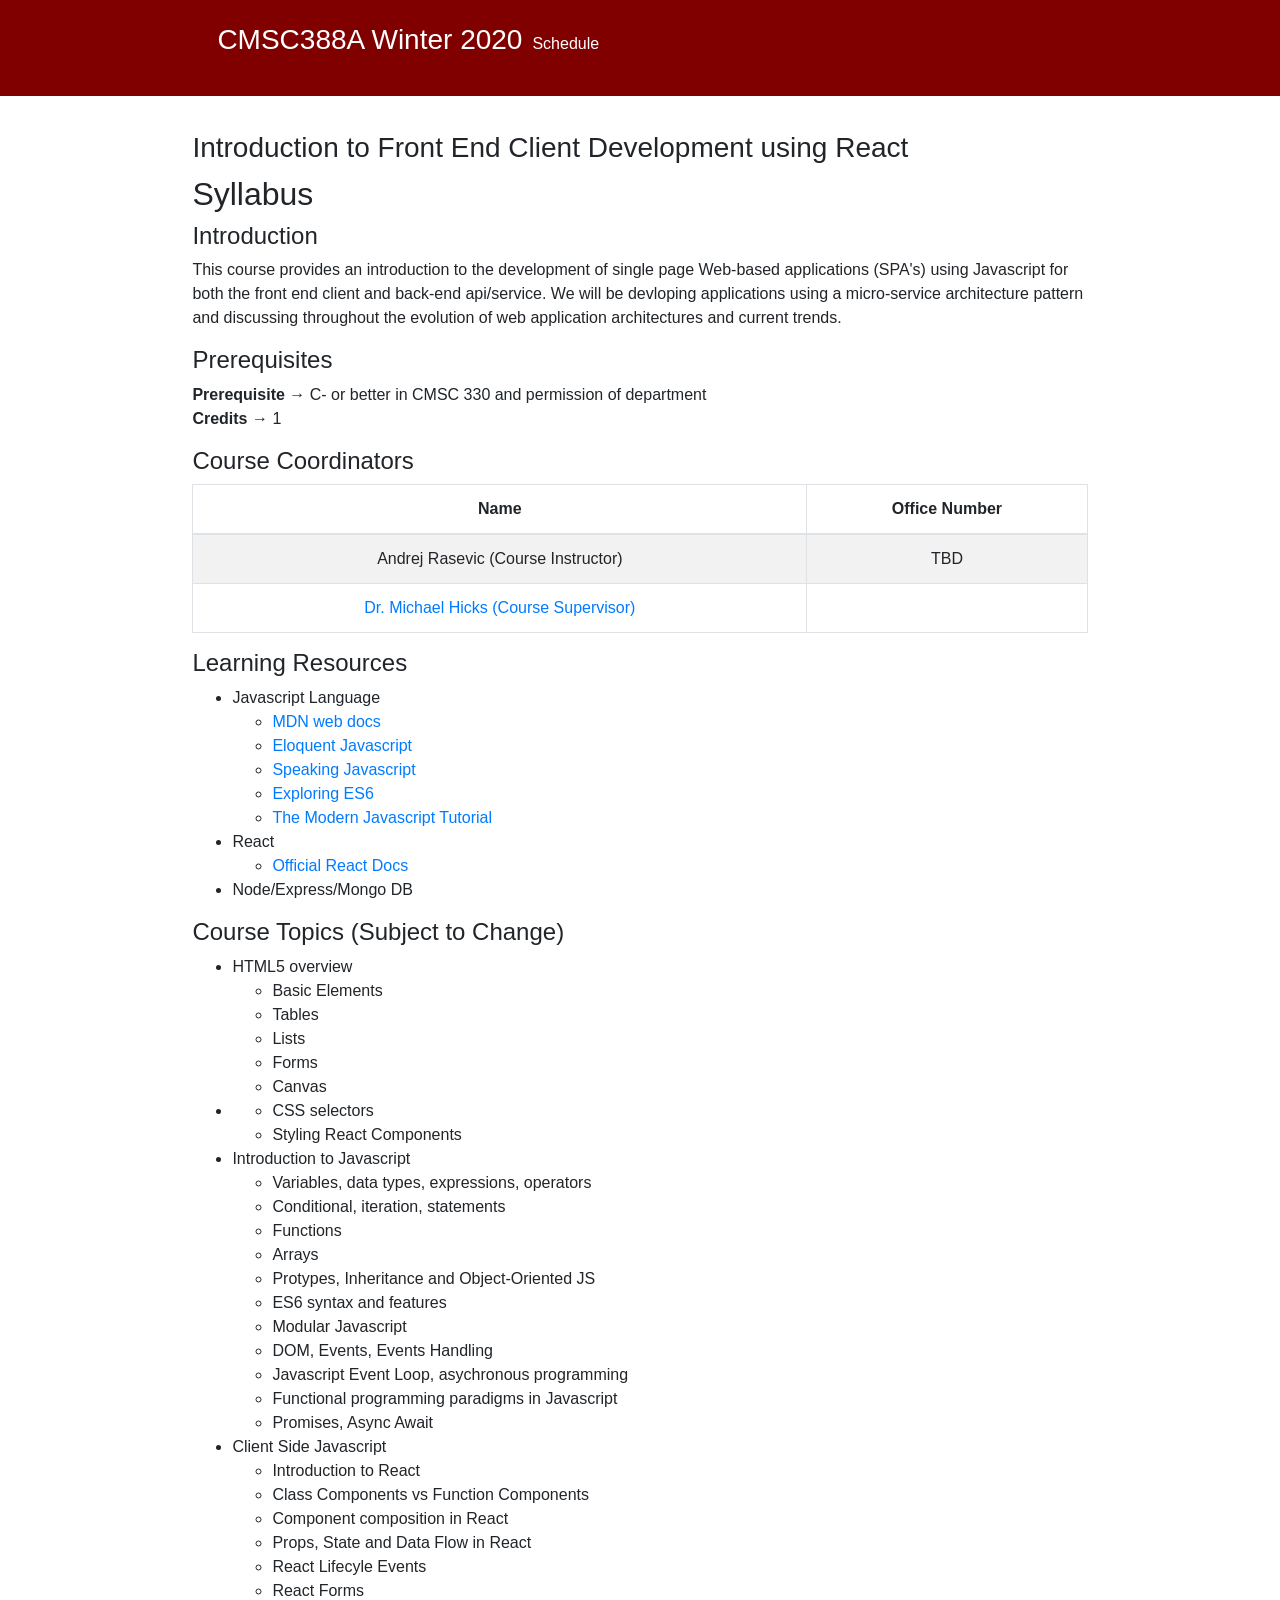
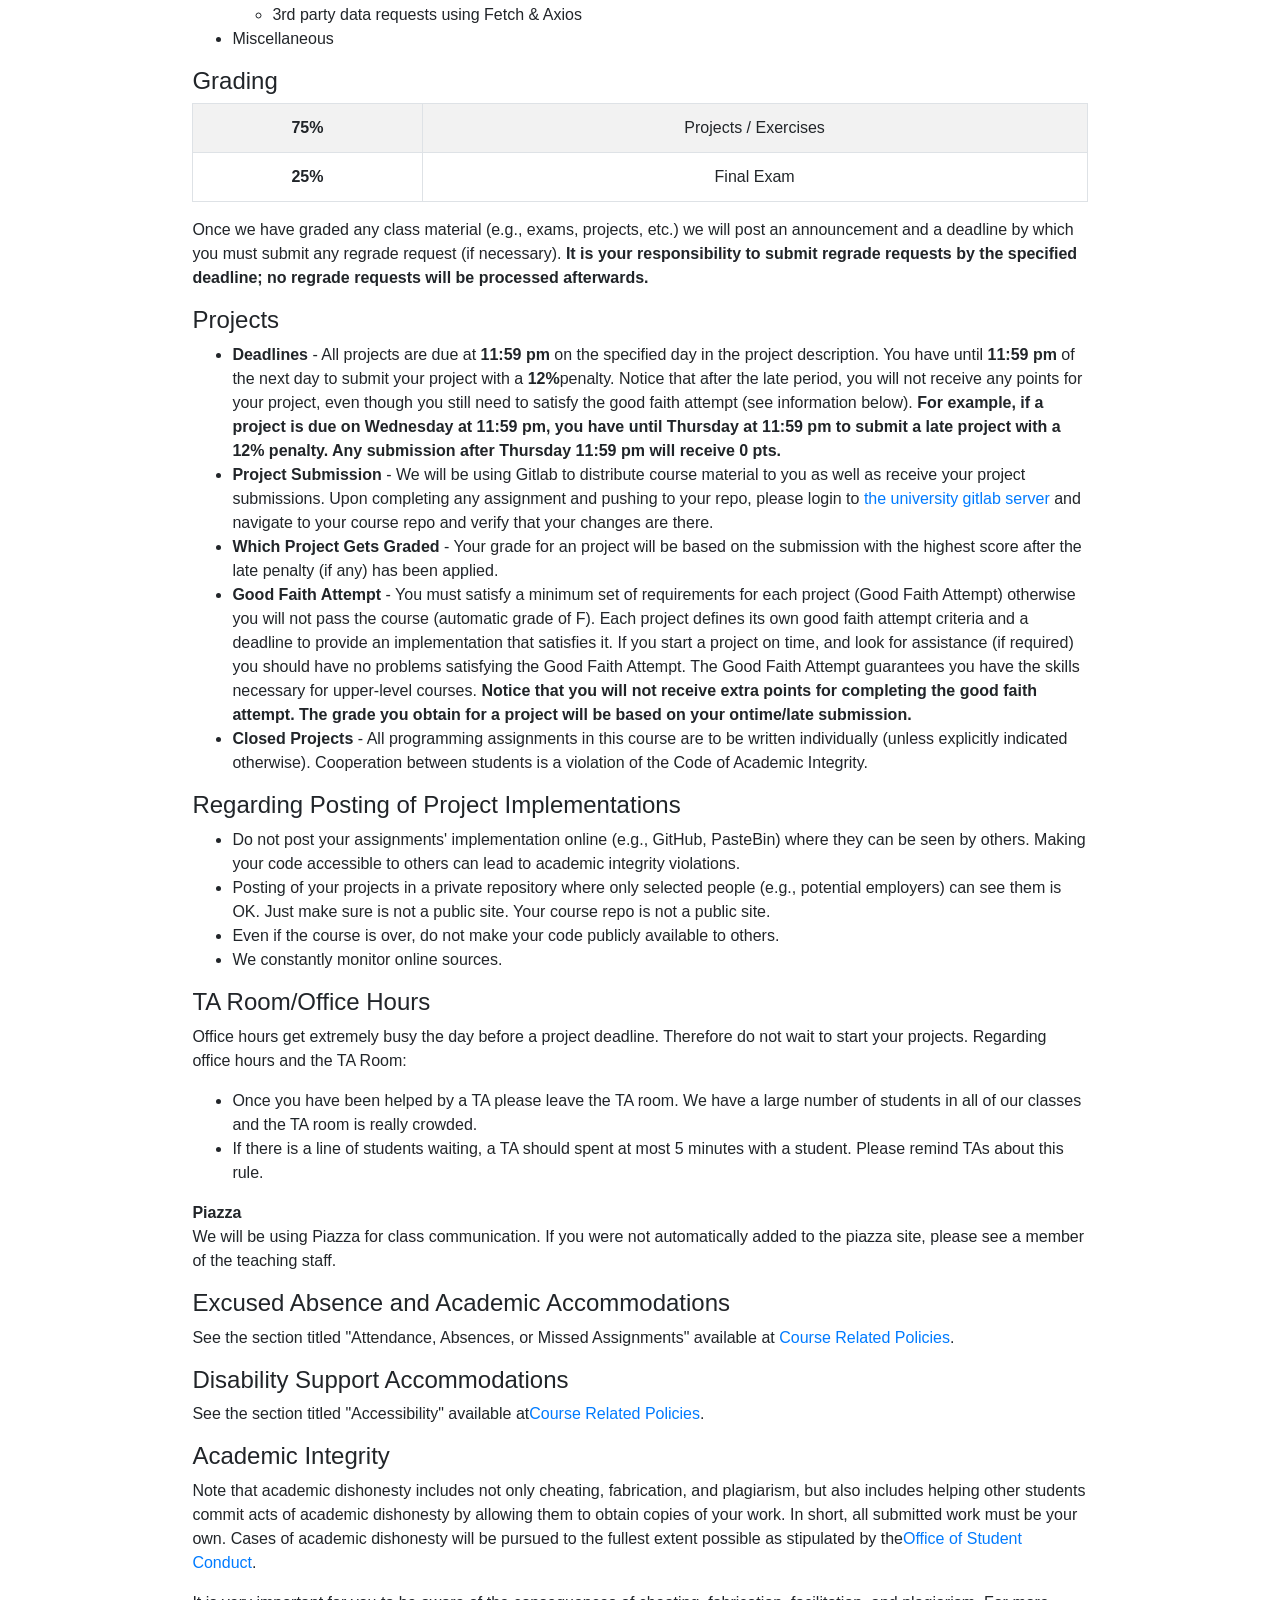
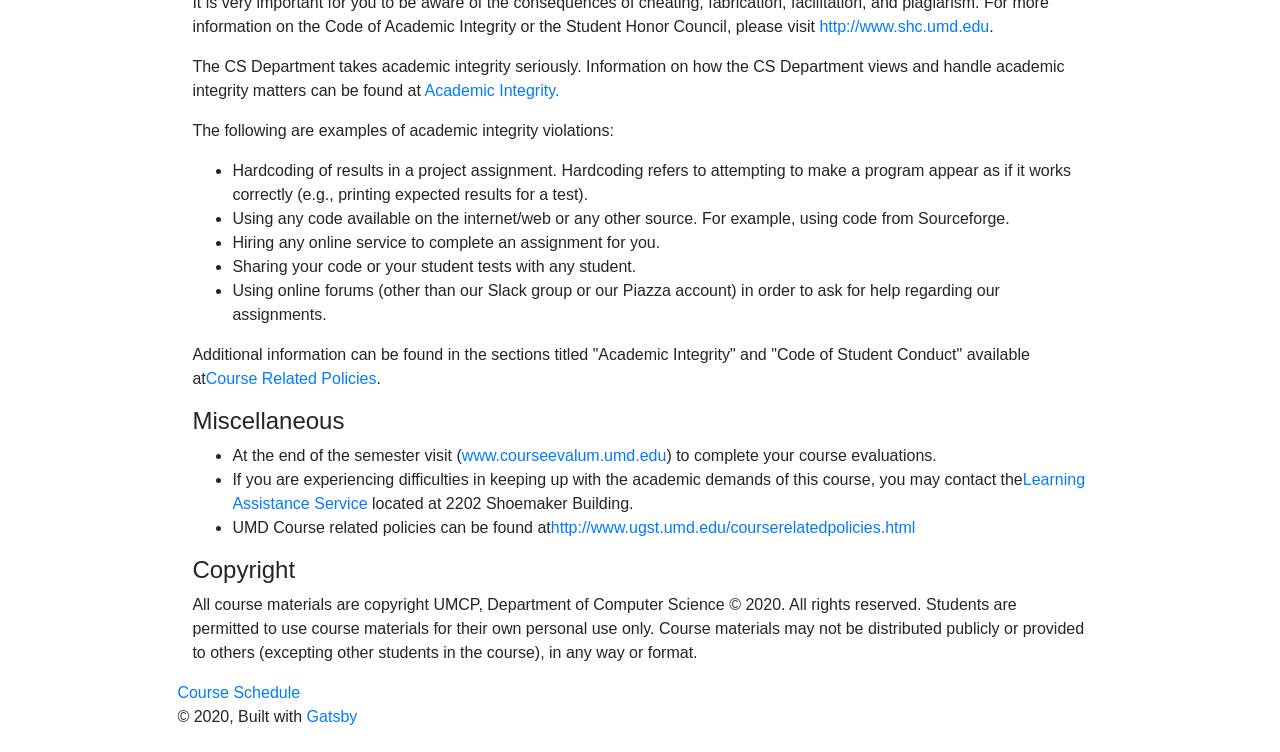
==== index.html @ eac887c9 "Updates" ====
<!DOCTYPE html><html><head><meta charSet="utf-8"/><meta http-equiv="x-ua-compatible" content="ie=edge"/><meta name="viewport" content="width=device-width, initial-scale=1, shrink-to-fit=no"/><style data-href="/CMSC388A-Winter2020/styles.8c3c573d4d62078b077a.css">/*!
 * Bootstrap v4.3.1 (https://getbootstrap.com/)
 * Copyright 2011-2019 The Bootstrap Authors
 * Copyright 2011-2019 Twitter, Inc.
 * Licensed under MIT (https://github.com/twbs/bootstrap/blob/master/LICENSE)
 */:root{--blue:#007bff;--indigo:#6610f2;--purple:#6f42c1;--pink:#e83e8c;--red:#dc3545;--orange:#fd7e14;--yellow:#ffc107;--green:#28a745;--teal:#20c997;--cyan:#17a2b8;--white:#fff;--gray:#6c757d;--gray-dark:#343a40;--primary:#007bff;--secondary:#6c757d;--success:#28a745;--info:#17a2b8;--warning:#ffc107;--danger:#dc3545;--light:#f8f9fa;--dark:#343a40;--breakpoint-xs:0;--breakpoint-sm:576px;--breakpoint-md:768px;--breakpoint-lg:992px;--breakpoint-xl:1200px;--font-family-sans-serif:-apple-system,BlinkMacSystemFont,"Segoe UI",Roboto,"Helvetica Neue",Arial,"Noto Sans",sans-serif,"Apple Color Emoji","Segoe UI Emoji","Segoe UI Symbol","Noto Color Emoji";--font-family-monospace:SFMono-Regular,Menlo,Monaco,Consolas,"Liberation Mono","Courier New",monospace}*,:after,:before{box-sizing:border-box}html{font-family:sans-serif;line-height:1.15;-webkit-text-size-adjust:100%;-webkit-tap-highlight-color:rgba(0,0,0,0)}article,aside,figcaption,figure,footer,header,hgroup,main,nav,section{display:block}body{margin:0;font-family:-apple-system,BlinkMacSystemFont,Segoe UI,Roboto,Helvetica Neue,Arial,Noto Sans,sans-serif,Apple Color Emoji,Segoe UI Emoji,Segoe UI Symbol,Noto Color Emoji;font-size:1rem;font-weight:400;line-height:1.5;color:#212529;text-align:left;background-color:#fff}[tabindex="-1"]:focus{outline:0!important}hr{box-sizing:content-box;height:0;overflow:visible}h1,h2,h3,h4,h5,h6{margin-top:0;margin-bottom:.5rem}p{margin-top:0;margin-bottom:1rem}abbr[data-original-title],abbr[title]{text-decoration:underline;-webkit-text-decoration:underline dotted;text-decoration:underline dotted;cursor:help;border-bottom:0;-webkit-text-decoration-skip-ink:none;text-decoration-skip-ink:none}address{font-style:normal;line-height:inherit}address,dl,ol,ul{margin-bottom:1rem}dl,ol,ul{margin-top:0}ol ol,ol ul,ul ol,ul ul{margin-bottom:0}dt{font-weight:700}dd{margin-bottom:.5rem;margin-left:0}blockquote{margin:0 0 1rem}b,strong{font-weight:bolder}small{font-size:80%}sub,sup{position:relative;font-size:75%;line-height:0;vertical-align:baseline}sub{bottom:-.25em}sup{top:-.5em}a{color:#007bff;text-decoration:none;background-color:transparent}a:hover{color:#0056b3;text-decoration:underline}a:not([href]):not([tabindex]),a:not([href]):not([tabindex]):focus,a:not([href]):not([tabindex]):hover{color:inherit;text-decoration:none}a:not([href]):not([tabindex]):focus{outline:0}code,kbd,pre,samp{font-family:SFMono-Regular,Menlo,Monaco,Consolas,Liberation Mono,Courier New,monospace;font-size:1em}pre{margin-top:0;margin-bottom:1rem;overflow:auto}figure{margin:0 0 1rem}img{border-style:none}img,svg{vertical-align:middle}svg{overflow:hidden}table{border-collapse:collapse}caption{padding-top:.75rem;padding-bottom:.75rem;color:#6c757d;text-align:left;caption-side:bottom}th{text-align:inherit}label{display:inline-block;margin-bottom:.5rem}button{border-radius:0}button:focus{outline:1px dotted;outline:5px auto -webkit-focus-ring-color}button,input,optgroup,select,textarea{margin:0;font-family:inherit;font-size:inherit;line-height:inherit}button,input{overflow:visible}button,select{text-transform:none}select{word-wrap:normal}[type=button],[type=reset],[type=submit],button{-webkit-appearance:button}[type=button]:not(:disabled),[type=reset]:not(:disabled),[type=submit]:not(:disabled),button:not(:disabled){cursor:pointer}[type=button]::-moz-focus-inner,[type=reset]::-moz-focus-inner,[type=submit]::-moz-focus-inner,button::-moz-focus-inner{padding:0;border-style:none}input[type=checkbox],input[type=radio]{box-sizing:border-box;padding:0}input[type=date],input[type=datetime-local],input[type=month],input[type=time]{-webkit-appearance:listbox}textarea{overflow:auto;resize:vertical}fieldset{min-width:0;padding:0;margin:0;border:0}legend{display:block;width:100%;max-width:100%;padding:0;margin-bottom:.5rem;font-size:1.5rem;line-height:inherit;color:inherit;white-space:normal}progress{vertical-align:baseline}[type=number]::-webkit-inner-spin-button,[type=number]::-webkit-outer-spin-button{height:auto}[type=search]{outline-offset:-2px;-webkit-appearance:none}[type=search]::-webkit-search-decoration{-webkit-appearance:none}::-webkit-file-upload-button{font:inherit;-webkit-appearance:button}output{display:inline-block}summary{display:list-item;cursor:pointer}template{display:none}[hidden]{display:none!important}.h1,.h2,.h3,.h4,.h5,.h6,h1,h2,h3,h4,h5,h6{margin-bottom:.5rem;font-weight:500;line-height:1.2}.h1,h1{font-size:2.5rem}.h2,h2{font-size:2rem}.h3,h3{font-size:1.75rem}.h4,h4{font-size:1.5rem}.h5,h5{font-size:1.25rem}.h6,h6{font-size:1rem}.lead{font-size:1.25rem;font-weight:300}.display-1{font-size:6rem}.display-1,.display-2{font-weight:300;line-height:1.2}.display-2{font-size:5.5rem}.display-3{font-size:4.5rem}.display-3,.display-4{font-weight:300;line-height:1.2}.display-4{font-size:3.5rem}hr{margin-top:1rem;margin-bottom:1rem;border:0;border-top:1px solid rgba(0,0,0,.1)}.small,small{font-size:80%;font-weight:400}.mark,mark{padding:.2em;background-color:#fcf8e3}.list-inline,.list-unstyled{padding-left:0;list-style:none}.list-inline-item{display:inline-block}.list-inline-item:not(:last-child){margin-right:.5rem}.initialism{font-size:90%;text-transform:uppercase}.blockquote{margin-bottom:1rem;font-size:1.25rem}.blockquote-footer{display:block;font-size:80%;color:#6c757d}.blockquote-footer:before{content:"\2014\A0"}.img-fluid,.img-thumbnail{max-width:100%;height:auto}.img-thumbnail{padding:.25rem;background-color:#fff;border:1px solid #dee2e6;border-radius:.25rem}.figure{display:inline-block}.figure-img{margin-bottom:.5rem;line-height:1}.figure-caption{font-size:90%;color:#6c757d}code{font-size:87.5%;color:#e83e8c;word-break:break-word}a>code{color:inherit}kbd{padding:.2rem .4rem;font-size:87.5%;color:#fff;background-color:#212529;border-radius:.2rem}kbd kbd{padding:0;font-size:100%;font-weight:700}pre{display:block;font-size:87.5%;color:#212529}pre code{font-size:inherit;color:inherit;word-break:normal}.pre-scrollable{max-height:340px;overflow-y:scroll}.container{width:100%;padding-right:15px;padding-left:15px;margin-right:auto;margin-left:auto}@media (min-width:576px){.container{max-width:540px}}@media (min-width:768px){.container{max-width:720px}}@media (min-width:992px){.container{max-width:960px}}@media (min-width:1200px){.container{max-width:1140px}}.container-fluid{width:100%;padding-right:15px;padding-left:15px;margin-right:auto;margin-left:auto}.row{display:flex;flex-wrap:wrap;margin-right:-15px;margin-left:-15px}.no-gutters{margin-right:0;margin-left:0}.no-gutters>.col,.no-gutters>[class*=col-]{padding-right:0;padding-left:0}.col,.col-1,.col-2,.col-3,.col-4,.col-5,.col-6,.col-7,.col-8,.col-9,.col-10,.col-11,.col-12,.col-auto,.col-lg,.col-lg-1,.col-lg-2,.col-lg-3,.col-lg-4,.col-lg-5,.col-lg-6,.col-lg-7,.col-lg-8,.col-lg-9,.col-lg-10,.col-lg-11,.col-lg-12,.col-lg-auto,.col-md,.col-md-1,.col-md-2,.col-md-3,.col-md-4,.col-md-5,.col-md-6,.col-md-7,.col-md-8,.col-md-9,.col-md-10,.col-md-11,.col-md-12,.col-md-auto,.col-sm,.col-sm-1,.col-sm-2,.col-sm-3,.col-sm-4,.col-sm-5,.col-sm-6,.col-sm-7,.col-sm-8,.col-sm-9,.col-sm-10,.col-sm-11,.col-sm-12,.col-sm-auto,.col-xl,.col-xl-1,.col-xl-2,.col-xl-3,.col-xl-4,.col-xl-5,.col-xl-6,.col-xl-7,.col-xl-8,.col-xl-9,.col-xl-10,.col-xl-11,.col-xl-12,.col-xl-auto{position:relative;width:100%;padding-right:15px;padding-left:15px}.col{flex-basis:0;flex-grow:1;max-width:100%}.col-auto{flex:0 0 auto;width:auto;max-width:100%}.col-1{flex:0 0 8.333333%;max-width:8.333333%}.col-2{flex:0 0 16.666667%;max-width:16.666667%}.col-3{flex:0 0 25%;max-width:25%}.col-4{flex:0 0 33.333333%;max-width:33.333333%}.col-5{flex:0 0 41.666667%;max-width:41.666667%}.col-6{flex:0 0 50%;max-width:50%}.col-7{flex:0 0 58.333333%;max-width:58.333333%}.col-8{flex:0 0 66.666667%;max-width:66.666667%}.col-9{flex:0 0 75%;max-width:75%}.col-10{flex:0 0 83.333333%;max-width:83.333333%}.col-11{flex:0 0 91.666667%;max-width:91.666667%}.col-12{flex:0 0 100%;max-width:100%}.order-first{order:-1}.order-last{order:13}.order-0{order:0}.order-1{order:1}.order-2{order:2}.order-3{order:3}.order-4{order:4}.order-5{order:5}.order-6{order:6}.order-7{order:7}.order-8{order:8}.order-9{order:9}.order-10{order:10}.order-11{order:11}.order-12{order:12}.offset-1{margin-left:8.333333%}.offset-2{margin-left:16.666667%}.offset-3{margin-left:25%}.offset-4{margin-left:33.333333%}.offset-5{margin-left:41.666667%}.offset-6{margin-left:50%}.offset-7{margin-left:58.333333%}.offset-8{margin-left:66.666667%}.offset-9{margin-left:75%}.offset-10{margin-left:83.333333%}.offset-11{margin-left:91.666667%}@media (min-width:576px){.col-sm{flex-basis:0;flex-grow:1;max-width:100%}.col-sm-auto{flex:0 0 auto;width:auto;max-width:100%}.col-sm-1{flex:0 0 8.333333%;max-width:8.333333%}.col-sm-2{flex:0 0 16.666667%;max-width:16.666667%}.col-sm-3{flex:0 0 25%;max-width:25%}.col-sm-4{flex:0 0 33.333333%;max-width:33.333333%}.col-sm-5{flex:0 0 41.666667%;max-width:41.666667%}.col-sm-6{flex:0 0 50%;max-width:50%}.col-sm-7{flex:0 0 58.333333%;max-width:58.333333%}.col-sm-8{flex:0 0 66.666667%;max-width:66.666667%}.col-sm-9{flex:0 0 75%;max-width:75%}.col-sm-10{flex:0 0 83.333333%;max-width:83.333333%}.col-sm-11{flex:0 0 91.666667%;max-width:91.666667%}.col-sm-12{flex:0 0 100%;max-width:100%}.order-sm-first{order:-1}.order-sm-last{order:13}.order-sm-0{order:0}.order-sm-1{order:1}.order-sm-2{order:2}.order-sm-3{order:3}.order-sm-4{order:4}.order-sm-5{order:5}.order-sm-6{order:6}.order-sm-7{order:7}.order-sm-8{order:8}.order-sm-9{order:9}.order-sm-10{order:10}.order-sm-11{order:11}.order-sm-12{order:12}.offset-sm-0{margin-left:0}.offset-sm-1{margin-left:8.333333%}.offset-sm-2{margin-left:16.666667%}.offset-sm-3{margin-left:25%}.offset-sm-4{margin-left:33.333333%}.offset-sm-5{margin-left:41.666667%}.offset-sm-6{margin-left:50%}.offset-sm-7{margin-left:58.333333%}.offset-sm-8{margin-left:66.666667%}.offset-sm-9{margin-left:75%}.offset-sm-10{margin-left:83.333333%}.offset-sm-11{margin-left:91.666667%}}@media (min-width:768px){.col-md{flex-basis:0;flex-grow:1;max-width:100%}.col-md-auto{flex:0 0 auto;width:auto;max-width:100%}.col-md-1{flex:0 0 8.333333%;max-width:8.333333%}.col-md-2{flex:0 0 16.666667%;max-width:16.666667%}.col-md-3{flex:0 0 25%;max-width:25%}.col-md-4{flex:0 0 33.333333%;max-width:33.333333%}.col-md-5{flex:0 0 41.666667%;max-width:41.666667%}.col-md-6{flex:0 0 50%;max-width:50%}.col-md-7{flex:0 0 58.333333%;max-width:58.333333%}.col-md-8{flex:0 0 66.666667%;max-width:66.666667%}.col-md-9{flex:0 0 75%;max-width:75%}.col-md-10{flex:0 0 83.333333%;max-width:83.333333%}.col-md-11{flex:0 0 91.666667%;max-width:91.666667%}.col-md-12{flex:0 0 100%;max-width:100%}.order-md-first{order:-1}.order-md-last{order:13}.order-md-0{order:0}.order-md-1{order:1}.order-md-2{order:2}.order-md-3{order:3}.order-md-4{order:4}.order-md-5{order:5}.order-md-6{order:6}.order-md-7{order:7}.order-md-8{order:8}.order-md-9{order:9}.order-md-10{order:10}.order-md-11{order:11}.order-md-12{order:12}.offset-md-0{margin-left:0}.offset-md-1{margin-left:8.333333%}.offset-md-2{margin-left:16.666667%}.offset-md-3{margin-left:25%}.offset-md-4{margin-left:33.333333%}.offset-md-5{margin-left:41.666667%}.offset-md-6{margin-left:50%}.offset-md-7{margin-left:58.333333%}.offset-md-8{margin-left:66.666667%}.offset-md-9{margin-left:75%}.offset-md-10{margin-left:83.333333%}.offset-md-11{margin-left:91.666667%}}@media (min-width:992px){.col-lg{flex-basis:0;flex-grow:1;max-width:100%}.col-lg-auto{flex:0 0 auto;width:auto;max-width:100%}.col-lg-1{flex:0 0 8.333333%;max-width:8.333333%}.col-lg-2{flex:0 0 16.666667%;max-width:16.666667%}.col-lg-3{flex:0 0 25%;max-width:25%}.col-lg-4{flex:0 0 33.333333%;max-width:33.333333%}.col-lg-5{flex:0 0 41.666667%;max-width:41.666667%}.col-lg-6{flex:0 0 50%;max-width:50%}.col-lg-7{flex:0 0 58.333333%;max-width:58.333333%}.col-lg-8{flex:0 0 66.666667%;max-width:66.666667%}.col-lg-9{flex:0 0 75%;max-width:75%}.col-lg-10{flex:0 0 83.333333%;max-width:83.333333%}.col-lg-11{flex:0 0 91.666667%;max-width:91.666667%}.col-lg-12{flex:0 0 100%;max-width:100%}.order-lg-first{order:-1}.order-lg-last{order:13}.order-lg-0{order:0}.order-lg-1{order:1}.order-lg-2{order:2}.order-lg-3{order:3}.order-lg-4{order:4}.order-lg-5{order:5}.order-lg-6{order:6}.order-lg-7{order:7}.order-lg-8{order:8}.order-lg-9{order:9}.order-lg-10{order:10}.order-lg-11{order:11}.order-lg-12{order:12}.offset-lg-0{margin-left:0}.offset-lg-1{margin-left:8.333333%}.offset-lg-2{margin-left:16.666667%}.offset-lg-3{margin-left:25%}.offset-lg-4{margin-left:33.333333%}.offset-lg-5{margin-left:41.666667%}.offset-lg-6{margin-left:50%}.offset-lg-7{margin-left:58.333333%}.offset-lg-8{margin-left:66.666667%}.offset-lg-9{margin-left:75%}.offset-lg-10{margin-left:83.333333%}.offset-lg-11{margin-left:91.666667%}}@media (min-width:1200px){.col-xl{flex-basis:0;flex-grow:1;max-width:100%}.col-xl-auto{flex:0 0 auto;width:auto;max-width:100%}.col-xl-1{flex:0 0 8.333333%;max-width:8.333333%}.col-xl-2{flex:0 0 16.666667%;max-width:16.666667%}.col-xl-3{flex:0 0 25%;max-width:25%}.col-xl-4{flex:0 0 33.333333%;max-width:33.333333%}.col-xl-5{flex:0 0 41.666667%;max-width:41.666667%}.col-xl-6{flex:0 0 50%;max-width:50%}.col-xl-7{flex:0 0 58.333333%;max-width:58.333333%}.col-xl-8{flex:0 0 66.666667%;max-width:66.666667%}.col-xl-9{flex:0 0 75%;max-width:75%}.col-xl-10{flex:0 0 83.333333%;max-width:83.333333%}.col-xl-11{flex:0 0 91.666667%;max-width:91.666667%}.col-xl-12{flex:0 0 100%;max-width:100%}.order-xl-first{order:-1}.order-xl-last{order:13}.order-xl-0{order:0}.order-xl-1{order:1}.order-xl-2{order:2}.order-xl-3{order:3}.order-xl-4{order:4}.order-xl-5{order:5}.order-xl-6{order:6}.order-xl-7{order:7}.order-xl-8{order:8}.order-xl-9{order:9}.order-xl-10{order:10}.order-xl-11{order:11}.order-xl-12{order:12}.offset-xl-0{margin-left:0}.offset-xl-1{margin-left:8.333333%}.offset-xl-2{margin-left:16.666667%}.offset-xl-3{margin-left:25%}.offset-xl-4{margin-left:33.333333%}.offset-xl-5{margin-left:41.666667%}.offset-xl-6{margin-left:50%}.offset-xl-7{margin-left:58.333333%}.offset-xl-8{margin-left:66.666667%}.offset-xl-9{margin-left:75%}.offset-xl-10{margin-left:83.333333%}.offset-xl-11{margin-left:91.666667%}}.table{width:100%;margin-bottom:1rem;color:#212529}.table td,.table th{padding:.75rem;vertical-align:top;border-top:1px solid #dee2e6}.table thead th{vertical-align:bottom;border-bottom:2px solid #dee2e6}.table tbody+tbody{border-top:2px solid #dee2e6}.table-sm td,.table-sm th{padding:.3rem}.table-bordered,.table-bordered td,.table-bordered th{border:1px solid #dee2e6}.table-bordered thead td,.table-bordered thead th{border-bottom-width:2px}.table-borderless tbody+tbody,.table-borderless td,.table-borderless th,.table-borderless thead th{border:0}.table-striped tbody tr:nth-of-type(odd){background-color:rgba(0,0,0,.05)}.table-hover tbody tr:hover{color:#212529;background-color:rgba(0,0,0,.075)}.table-primary,.table-primary>td,.table-primary>th{background-color:#b8daff}.table-primary tbody+tbody,.table-primary td,.table-primary th,.table-primary thead th{border-color:#7abaff}.table-hover .table-primary:hover,.table-hover .table-primary:hover>td,.table-hover .table-primary:hover>th{background-color:#9fcdff}.table-secondary,.table-secondary>td,.table-secondary>th{background-color:#d6d8db}.table-secondary tbody+tbody,.table-secondary td,.table-secondary th,.table-secondary thead th{border-color:#b3b7bb}.table-hover .table-secondary:hover,.table-hover .table-secondary:hover>td,.table-hover .table-secondary:hover>th{background-color:#c8cbcf}.table-success,.table-success>td,.table-success>th{background-color:#c3e6cb}.table-success tbody+tbody,.table-success td,.table-success th,.table-success thead th{border-color:#8fd19e}.table-hover .table-success:hover,.table-hover .table-success:hover>td,.table-hover .table-success:hover>th{background-color:#b1dfbb}.table-info,.table-info>td,.table-info>th{background-color:#bee5eb}.table-info tbody+tbody,.table-info td,.table-info th,.table-info thead th{border-color:#86cfda}.table-hover .table-info:hover,.table-hover .table-info:hover>td,.table-hover .table-info:hover>th{background-color:#abdde5}.table-warning,.table-warning>td,.table-warning>th{background-color:#ffeeba}.table-warning tbody+tbody,.table-warning td,.table-warning th,.table-warning thead th{border-color:#ffdf7e}.table-hover .table-warning:hover,.table-hover .table-warning:hover>td,.table-hover .table-warning:hover>th{background-color:#ffe8a1}.table-danger,.table-danger>td,.table-danger>th{background-color:#f5c6cb}.table-danger tbody+tbody,.table-danger td,.table-danger th,.table-danger thead th{border-color:#ed969e}.table-hover .table-danger:hover,.table-hover .table-danger:hover>td,.table-hover .table-danger:hover>th{background-color:#f1b0b7}.table-light,.table-light>td,.table-light>th{background-color:#fdfdfe}.table-light tbody+tbody,.table-light td,.table-light th,.table-light thead th{border-color:#fbfcfc}.table-hover .table-light:hover,.table-hover .table-light:hover>td,.table-hover .table-light:hover>th{background-color:#ececf6}.table-dark,.table-dark>td,.table-dark>th{background-color:#c6c8ca}.table-dark tbody+tbody,.table-dark td,.table-dark th,.table-dark thead th{border-color:#95999c}.table-hover .table-dark:hover,.table-hover .table-dark:hover>td,.table-hover .table-dark:hover>th{background-color:#b9bbbe}.table-active,.table-active>td,.table-active>th,.table-hover .table-active:hover,.table-hover .table-active:hover>td,.table-hover .table-active:hover>th{background-color:rgba(0,0,0,.075)}.table .thead-dark th{color:#fff;background-color:#343a40;border-color:#454d55}.table .thead-light th{color:#495057;background-color:#e9ecef;border-color:#dee2e6}.table-dark{color:#fff;background-color:#343a40}.table-dark td,.table-dark th,.table-dark thead th{border-color:#454d55}.table-dark.table-bordered{border:0}.table-dark.table-striped tbody tr:nth-of-type(odd){background-color:hsla(0,0%,100%,.05)}.table-dark.table-hover tbody tr:hover{color:#fff;background-color:hsla(0,0%,100%,.075)}@media (max-width:575.98px){.table-responsive-sm{display:block;width:100%;overflow-x:auto;-webkit-overflow-scrolling:touch}.table-responsive-sm>.table-bordered{border:0}}@media (max-width:767.98px){.table-responsive-md{display:block;width:100%;overflow-x:auto;-webkit-overflow-scrolling:touch}.table-responsive-md>.table-bordered{border:0}}@media (max-width:991.98px){.table-responsive-lg{display:block;width:100%;overflow-x:auto;-webkit-overflow-scrolling:touch}.table-responsive-lg>.table-bordered{border:0}}@media (max-width:1199.98px){.table-responsive-xl{display:block;width:100%;overflow-x:auto;-webkit-overflow-scrolling:touch}.table-responsive-xl>.table-bordered{border:0}}.table-responsive{display:block;width:100%;overflow-x:auto;-webkit-overflow-scrolling:touch}.table-responsive>.table-bordered{border:0}.form-control{display:block;width:100%;height:calc(1.5em + .75rem + 2px);padding:.375rem .75rem;font-size:1rem;font-weight:400;line-height:1.5;color:#495057;background-color:#fff;background-clip:padding-box;border:1px solid #ced4da;border-radius:.25rem;-webkit-transition:border-color .15s ease-in-out,box-shadow .15s ease-in-out;transition:border-color .15s ease-in-out,box-shadow .15s ease-in-out}@media (prefers-reduced-motion:reduce){.form-control{-webkit-transition:none;transition:none}}.form-control::-ms-expand{background-color:transparent;border:0}.form-control:focus{color:#495057;background-color:#fff;border-color:#80bdff;outline:0;box-shadow:0 0 0 .2rem rgba(0,123,255,.25)}.form-control::-webkit-input-placeholder{color:#6c757d;opacity:1}.form-control::-moz-placeholder{color:#6c757d;opacity:1}.form-control:-ms-input-placeholder{color:#6c757d;opacity:1}.form-control::-ms-input-placeholder{color:#6c757d;opacity:1}.form-control::placeholder{color:#6c757d;opacity:1}.form-control:disabled,.form-control[readonly]{background-color:#e9ecef;opacity:1}select.form-control:focus::-ms-value{color:#495057;background-color:#fff}.form-control-file,.form-control-range{display:block;width:100%}.col-form-label{padding-top:calc(.375rem + 1px);padding-bottom:calc(.375rem + 1px);margin-bottom:0;font-size:inherit;line-height:1.5}.col-form-label-lg{padding-top:calc(.5rem + 1px);padding-bottom:calc(.5rem + 1px);font-size:1.25rem;line-height:1.5}.col-form-label-sm{padding-top:calc(.25rem + 1px);padding-bottom:calc(.25rem + 1px);font-size:.875rem;line-height:1.5}.form-control-plaintext{display:block;width:100%;padding-top:.375rem;padding-bottom:.375rem;margin-bottom:0;line-height:1.5;color:#212529;background-color:transparent;border:solid transparent;border-width:1px 0}.form-control-plaintext.form-control-lg,.form-control-plaintext.form-control-sm{padding-right:0;padding-left:0}.form-control-sm{height:calc(1.5em + .5rem + 2px);padding:.25rem .5rem;font-size:.875rem;line-height:1.5;border-radius:.2rem}.form-control-lg{height:calc(1.5em + 1rem + 2px);padding:.5rem 1rem;font-size:1.25rem;line-height:1.5;border-radius:.3rem}select.form-control[multiple],select.form-control[size],textarea.form-control{height:auto}.form-group{margin-bottom:1rem}.form-text{display:block;margin-top:.25rem}.form-row{display:flex;flex-wrap:wrap;margin-right:-5px;margin-left:-5px}.form-row>.col,.form-row>[class*=col-]{padding-right:5px;padding-left:5px}.form-check{position:relative;display:block;padding-left:1.25rem}.form-check-input{position:absolute;margin-top:.3rem;margin-left:-1.25rem}.form-check-input:disabled~.form-check-label{color:#6c757d}.form-check-label{margin-bottom:0}.form-check-inline{display:inline-flex;align-items:center;padding-left:0;margin-right:.75rem}.form-check-inline .form-check-input{position:static;margin-top:0;margin-right:.3125rem;margin-left:0}.valid-feedback{display:none;width:100%;margin-top:.25rem;font-size:80%;color:#28a745}.valid-tooltip{position:absolute;top:100%;z-index:5;display:none;max-width:100%;padding:.25rem .5rem;margin-top:.1rem;font-size:.875rem;line-height:1.5;color:#fff;background-color:rgba(40,167,69,.9);border-radius:.25rem}.form-control.is-valid,.was-validated .form-control:valid{border-color:#28a745;padding-right:calc(1.5em + .75rem);background-image:url("data:image/svg+xml;charset=utf-8,%3Csvg xmlns='http://www.w3.org/2000/svg' viewBox='0 0 8 8'%3E%3Cpath fill='%2328a745' d='M2.3 6.73L.6 4.53c-.4-1.04.46-1.4 1.1-.8l1.1 1.4 3.4-3.8c.6-.63 1.6-.27 1.2.7l-4 4.6c-.43.5-.8.4-1.1.1z'/%3E%3C/svg%3E");background-repeat:no-repeat;background-position:100% calc(.375em + .1875rem);background-size:calc(.75em + .375rem) calc(.75em + .375rem)}.form-control.is-valid:focus,.was-validated .form-control:valid:focus{border-color:#28a745;box-shadow:0 0 0 .2rem rgba(40,167,69,.25)}.form-control.is-valid~.valid-feedback,.form-control.is-valid~.valid-tooltip,.was-validated .form-control:valid~.valid-feedback,.was-validated .form-control:valid~.valid-tooltip{display:block}.was-validated textarea.form-control:valid,textarea.form-control.is-valid{padding-right:calc(1.5em + .75rem);background-position:top calc(.375em + .1875rem) right calc(.375em + .1875rem)}.custom-select.is-valid,.was-validated .custom-select:valid{border-color:#28a745;padding-right:calc((3em + 2.25rem)/4 + 1.75rem);background:url("data:image/svg+xml;charset=utf-8,%3Csvg xmlns='http://www.w3.org/2000/svg' viewBox='0 0 4 5'%3E%3Cpath fill='%23343a40' d='M2 0L0 2h4zm0 5L0 3h4z'/%3E%3C/svg%3E") no-repeat right .75rem center/8px 10px,url("data:image/svg+xml;charset=utf-8,%3Csvg xmlns='http://www.w3.org/2000/svg' viewBox='0 0 8 8'%3E%3Cpath fill='%2328a745' d='M2.3 6.73L.6 4.53c-.4-1.04.46-1.4 1.1-.8l1.1 1.4 3.4-3.8c.6-.63 1.6-.27 1.2.7l-4 4.6c-.43.5-.8.4-1.1.1z'/%3E%3C/svg%3E") #fff no-repeat center right 1.75rem/calc(.75em + .375rem) calc(.75em + .375rem)}.custom-select.is-valid:focus,.was-validated .custom-select:valid:focus{border-color:#28a745;box-shadow:0 0 0 .2rem rgba(40,167,69,.25)}.custom-select.is-valid~.valid-feedback,.custom-select.is-valid~.valid-tooltip,.form-control-file.is-valid~.valid-feedback,.form-control-file.is-valid~.valid-tooltip,.was-validated .custom-select:valid~.valid-feedback,.was-validated .custom-select:valid~.valid-tooltip,.was-validated .form-control-file:valid~.valid-feedback,.was-validated .form-control-file:valid~.valid-tooltip{display:block}.form-check-input.is-valid~.form-check-label,.was-validated .form-check-input:valid~.form-check-label{color:#28a745}.form-check-input.is-valid~.valid-feedback,.form-check-input.is-valid~.valid-tooltip,.was-validated .form-check-input:valid~.valid-feedback,.was-validated .form-check-input:valid~.valid-tooltip{display:block}.custom-control-input.is-valid~.custom-control-label,.was-validated .custom-control-input:valid~.custom-control-label{color:#28a745}.custom-control-input.is-valid~.custom-control-label:before,.was-validated .custom-control-input:valid~.custom-control-label:before{border-color:#28a745}.custom-control-input.is-valid~.valid-feedback,.custom-control-input.is-valid~.valid-tooltip,.was-validated .custom-control-input:valid~.valid-feedback,.was-validated .custom-control-input:valid~.valid-tooltip{display:block}.custom-control-input.is-valid:checked~.custom-control-label:before,.was-validated .custom-control-input:valid:checked~.custom-control-label:before{border-color:#34ce57;background-color:#34ce57}.custom-control-input.is-valid:focus~.custom-control-label:before,.was-validated .custom-control-input:valid:focus~.custom-control-label:before{box-shadow:0 0 0 .2rem rgba(40,167,69,.25)}.custom-control-input.is-valid:focus:not(:checked)~.custom-control-label:before,.custom-file-input.is-valid~.custom-file-label,.was-validated .custom-control-input:valid:focus:not(:checked)~.custom-control-label:before,.was-validated .custom-file-input:valid~.custom-file-label{border-color:#28a745}.custom-file-input.is-valid~.valid-feedback,.custom-file-input.is-valid~.valid-tooltip,.was-validated .custom-file-input:valid~.valid-feedback,.was-validated .custom-file-input:valid~.valid-tooltip{display:block}.custom-file-input.is-valid:focus~.custom-file-label,.was-validated .custom-file-input:valid:focus~.custom-file-label{border-color:#28a745;box-shadow:0 0 0 .2rem rgba(40,167,69,.25)}.invalid-feedback{display:none;width:100%;margin-top:.25rem;font-size:80%;color:#dc3545}.invalid-tooltip{position:absolute;top:100%;z-index:5;display:none;max-width:100%;padding:.25rem .5rem;margin-top:.1rem;font-size:.875rem;line-height:1.5;color:#fff;background-color:rgba(220,53,69,.9);border-radius:.25rem}.form-control.is-invalid,.was-validated .form-control:invalid{border-color:#dc3545;padding-right:calc(1.5em + .75rem);background-image:url("data:image/svg+xml;charset=utf-8,%3Csvg xmlns='http://www.w3.org/2000/svg' fill='%23dc3545' viewBox='-2 -2 7 7'%3E%3Cpath stroke='%23dc3545' d='M0 0l3 3m0-3L0 3'/%3E%3Ccircle r='.5'/%3E%3Ccircle cx='3' r='.5'/%3E%3Ccircle cy='3' r='.5'/%3E%3Ccircle cx='3' cy='3' r='.5'/%3E%3C/svg%3E");background-repeat:no-repeat;background-position:100% calc(.375em + .1875rem);background-size:calc(.75em + .375rem) calc(.75em + .375rem)}.form-control.is-invalid:focus,.was-validated .form-control:invalid:focus{border-color:#dc3545;box-shadow:0 0 0 .2rem rgba(220,53,69,.25)}.form-control.is-invalid~.invalid-feedback,.form-control.is-invalid~.invalid-tooltip,.was-validated .form-control:invalid~.invalid-feedback,.was-validated .form-control:invalid~.invalid-tooltip{display:block}.was-validated textarea.form-control:invalid,textarea.form-control.is-invalid{padding-right:calc(1.5em + .75rem);background-position:top calc(.375em + .1875rem) right calc(.375em + .1875rem)}.custom-select.is-invalid,.was-validated .custom-select:invalid{border-color:#dc3545;padding-right:calc((3em + 2.25rem)/4 + 1.75rem);background:url("data:image/svg+xml;charset=utf-8,%3Csvg xmlns='http://www.w3.org/2000/svg' viewBox='0 0 4 5'%3E%3Cpath fill='%23343a40' d='M2 0L0 2h4zm0 5L0 3h4z'/%3E%3C/svg%3E") no-repeat right .75rem center/8px 10px,url("data:image/svg+xml;charset=utf-8,%3Csvg xmlns='http://www.w3.org/2000/svg' fill='%23dc3545' viewBox='-2 -2 7 7'%3E%3Cpath stroke='%23dc3545' d='M0 0l3 3m0-3L0 3'/%3E%3Ccircle r='.5'/%3E%3Ccircle cx='3' r='.5'/%3E%3Ccircle cy='3' r='.5'/%3E%3Ccircle cx='3' cy='3' r='.5'/%3E%3C/svg%3E") #fff no-repeat center right 1.75rem/calc(.75em + .375rem) calc(.75em + .375rem)}.custom-select.is-invalid:focus,.was-validated .custom-select:invalid:focus{border-color:#dc3545;box-shadow:0 0 0 .2rem rgba(220,53,69,.25)}.custom-select.is-invalid~.invalid-feedback,.custom-select.is-invalid~.invalid-tooltip,.form-control-file.is-invalid~.invalid-feedback,.form-control-file.is-invalid~.invalid-tooltip,.was-validated .custom-select:invalid~.invalid-feedback,.was-validated .custom-select:invalid~.invalid-tooltip,.was-validated .form-control-file:invalid~.invalid-feedback,.was-validated .form-control-file:invalid~.invalid-tooltip{display:block}.form-check-input.is-invalid~.form-check-label,.was-validated .form-check-input:invalid~.form-check-label{color:#dc3545}.form-check-input.is-invalid~.invalid-feedback,.form-check-input.is-invalid~.invalid-tooltip,.was-validated .form-check-input:invalid~.invalid-feedback,.was-validated .form-check-input:invalid~.invalid-tooltip{display:block}.custom-control-input.is-invalid~.custom-control-label,.was-validated .custom-control-input:invalid~.custom-control-label{color:#dc3545}.custom-control-input.is-invalid~.custom-control-label:before,.was-validated .custom-control-input:invalid~.custom-control-label:before{border-color:#dc3545}.custom-control-input.is-invalid~.invalid-feedback,.custom-control-input.is-invalid~.invalid-tooltip,.was-validated .custom-control-input:invalid~.invalid-feedback,.was-validated .custom-control-input:invalid~.invalid-tooltip{display:block}.custom-control-input.is-invalid:checked~.custom-control-label:before,.was-validated .custom-control-input:invalid:checked~.custom-control-label:before{border-color:#e4606d;background-color:#e4606d}.custom-control-input.is-invalid:focus~.custom-control-label:before,.was-validated .custom-control-input:invalid:focus~.custom-control-label:before{box-shadow:0 0 0 .2rem rgba(220,53,69,.25)}.custom-control-input.is-invalid:focus:not(:checked)~.custom-control-label:before,.custom-file-input.is-invalid~.custom-file-label,.was-validated .custom-control-input:invalid:focus:not(:checked)~.custom-control-label:before,.was-validated .custom-file-input:invalid~.custom-file-label{border-color:#dc3545}.custom-file-input.is-invalid~.invalid-feedback,.custom-file-input.is-invalid~.invalid-tooltip,.was-validated .custom-file-input:invalid~.invalid-feedback,.was-validated .custom-file-input:invalid~.invalid-tooltip{display:block}.custom-file-input.is-invalid:focus~.custom-file-label,.was-validated .custom-file-input:invalid:focus~.custom-file-label{border-color:#dc3545;box-shadow:0 0 0 .2rem rgba(220,53,69,.25)}.form-inline{display:flex;flex-flow:row wrap;align-items:center}.form-inline .form-check{width:100%}@media (min-width:576px){.form-inline label{justify-content:center}.form-inline .form-group,.form-inline label{display:flex;align-items:center;margin-bottom:0}.form-inline .form-group{flex:0 0 auto;flex-flow:row wrap}.form-inline .form-control{display:inline-block;width:auto;vertical-align:middle}.form-inline .form-control-plaintext{display:inline-block}.form-inline .custom-select,.form-inline .input-group{width:auto}.form-inline .form-check{display:flex;align-items:center;justify-content:center;width:auto;padding-left:0}.form-inline .form-check-input{position:relative;flex-shrink:0;margin-top:0;margin-right:.25rem;margin-left:0}.form-inline .custom-control{align-items:center;justify-content:center}.form-inline .custom-control-label{margin-bottom:0}}.btn{display:inline-block;font-weight:400;color:#212529;text-align:center;vertical-align:middle;-webkit-user-select:none;-moz-user-select:none;-ms-user-select:none;user-select:none;background-color:transparent;border:1px solid transparent;padding:.375rem .75rem;font-size:1rem;line-height:1.5;border-radius:.25rem;-webkit-transition:color .15s ease-in-out,background-color .15s ease-in-out,border-color .15s ease-in-out,box-shadow .15s ease-in-out;transition:color .15s ease-in-out,background-color .15s ease-in-out,border-color .15s ease-in-out,box-shadow .15s ease-in-out}@media (prefers-reduced-motion:reduce){.btn{-webkit-transition:none;transition:none}}.btn:hover{color:#212529;text-decoration:none}.btn.focus,.btn:focus{outline:0;box-shadow:0 0 0 .2rem rgba(0,123,255,.25)}.btn.disabled,.btn:disabled{opacity:.65}a.btn.disabled,fieldset:disabled a.btn{pointer-events:none}.btn-primary{color:#fff;background-color:#007bff;border-color:#007bff}.btn-primary:hover{color:#fff;background-color:#0069d9;border-color:#0062cc}.btn-primary.focus,.btn-primary:focus{box-shadow:0 0 0 .2rem rgba(38,143,255,.5)}.btn-primary.disabled,.btn-primary:disabled{color:#fff;background-color:#007bff;border-color:#007bff}.btn-primary:not(:disabled):not(.disabled).active,.btn-primary:not(:disabled):not(.disabled):active,.show>.btn-primary.dropdown-toggle{color:#fff;background-color:#0062cc;border-color:#005cbf}.btn-primary:not(:disabled):not(.disabled).active:focus,.btn-primary:not(:disabled):not(.disabled):active:focus,.show>.btn-primary.dropdown-toggle:focus{box-shadow:0 0 0 .2rem rgba(38,143,255,.5)}.btn-secondary{color:#fff;background-color:#6c757d;border-color:#6c757d}.btn-secondary:hover{color:#fff;background-color:#5a6268;border-color:#545b62}.btn-secondary.focus,.btn-secondary:focus{box-shadow:0 0 0 .2rem rgba(130,138,145,.5)}.btn-secondary.disabled,.btn-secondary:disabled{color:#fff;background-color:#6c757d;border-color:#6c757d}.btn-secondary:not(:disabled):not(.disabled).active,.btn-secondary:not(:disabled):not(.disabled):active,.show>.btn-secondary.dropdown-toggle{color:#fff;background-color:#545b62;border-color:#4e555b}.btn-secondary:not(:disabled):not(.disabled).active:focus,.btn-secondary:not(:disabled):not(.disabled):active:focus,.show>.btn-secondary.dropdown-toggle:focus{box-shadow:0 0 0 .2rem rgba(130,138,145,.5)}.btn-success{color:#fff;background-color:#28a745;border-color:#28a745}.btn-success:hover{color:#fff;background-color:#218838;border-color:#1e7e34}.btn-success.focus,.btn-success:focus{box-shadow:0 0 0 .2rem rgba(72,180,97,.5)}.btn-success.disabled,.btn-success:disabled{color:#fff;background-color:#28a745;border-color:#28a745}.btn-success:not(:disabled):not(.disabled).active,.btn-success:not(:disabled):not(.disabled):active,.show>.btn-success.dropdown-toggle{color:#fff;background-color:#1e7e34;border-color:#1c7430}.btn-success:not(:disabled):not(.disabled).active:focus,.btn-success:not(:disabled):not(.disabled):active:focus,.show>.btn-success.dropdown-toggle:focus{box-shadow:0 0 0 .2rem rgba(72,180,97,.5)}.btn-info{color:#fff;background-color:#17a2b8;border-color:#17a2b8}.btn-info:hover{color:#fff;background-color:#138496;border-color:#117a8b}.btn-info.focus,.btn-info:focus{box-shadow:0 0 0 .2rem rgba(58,176,195,.5)}.btn-info.disabled,.btn-info:disabled{color:#fff;background-color:#17a2b8;border-color:#17a2b8}.btn-info:not(:disabled):not(.disabled).active,.btn-info:not(:disabled):not(.disabled):active,.show>.btn-info.dropdown-toggle{color:#fff;background-color:#117a8b;border-color:#10707f}.btn-info:not(:disabled):not(.disabled).active:focus,.btn-info:not(:disabled):not(.disabled):active:focus,.show>.btn-info.dropdown-toggle:focus{box-shadow:0 0 0 .2rem rgba(58,176,195,.5)}.btn-warning{color:#212529;background-color:#ffc107;border-color:#ffc107}.btn-warning:hover{color:#212529;background-color:#e0a800;border-color:#d39e00}.btn-warning.focus,.btn-warning:focus{box-shadow:0 0 0 .2rem rgba(222,170,12,.5)}.btn-warning.disabled,.btn-warning:disabled{color:#212529;background-color:#ffc107;border-color:#ffc107}.btn-warning:not(:disabled):not(.disabled).active,.btn-warning:not(:disabled):not(.disabled):active,.show>.btn-warning.dropdown-toggle{color:#212529;background-color:#d39e00;border-color:#c69500}.btn-warning:not(:disabled):not(.disabled).active:focus,.btn-warning:not(:disabled):not(.disabled):active:focus,.show>.btn-warning.dropdown-toggle:focus{box-shadow:0 0 0 .2rem rgba(222,170,12,.5)}.btn-danger{color:#fff;background-color:#dc3545;border-color:#dc3545}.btn-danger:hover{color:#fff;background-color:#c82333;border-color:#bd2130}.btn-danger.focus,.btn-danger:focus{box-shadow:0 0 0 .2rem rgba(225,83,97,.5)}.btn-danger.disabled,.btn-danger:disabled{color:#fff;background-color:#dc3545;border-color:#dc3545}.btn-danger:not(:disabled):not(.disabled).active,.btn-danger:not(:disabled):not(.disabled):active,.show>.btn-danger.dropdown-toggle{color:#fff;background-color:#bd2130;border-color:#b21f2d}.btn-danger:not(:disabled):not(.disabled).active:focus,.btn-danger:not(:disabled):not(.disabled):active:focus,.show>.btn-danger.dropdown-toggle:focus{box-shadow:0 0 0 .2rem rgba(225,83,97,.5)}.btn-light{color:#212529;background-color:#f8f9fa;border-color:#f8f9fa}.btn-light:hover{color:#212529;background-color:#e2e6ea;border-color:#dae0e5}.btn-light.focus,.btn-light:focus{box-shadow:0 0 0 .2rem rgba(216,217,219,.5)}.btn-light.disabled,.btn-light:disabled{color:#212529;background-color:#f8f9fa;border-color:#f8f9fa}.btn-light:not(:disabled):not(.disabled).active,.btn-light:not(:disabled):not(.disabled):active,.show>.btn-light.dropdown-toggle{color:#212529;background-color:#dae0e5;border-color:#d3d9df}.btn-light:not(:disabled):not(.disabled).active:focus,.btn-light:not(:disabled):not(.disabled):active:focus,.show>.btn-light.dropdown-toggle:focus{box-shadow:0 0 0 .2rem rgba(216,217,219,.5)}.btn-dark{color:#fff;background-color:#343a40;border-color:#343a40}.btn-dark:hover{color:#fff;background-color:#23272b;border-color:#1d2124}.btn-dark.focus,.btn-dark:focus{box-shadow:0 0 0 .2rem rgba(82,88,93,.5)}.btn-dark.disabled,.btn-dark:disabled{color:#fff;background-color:#343a40;border-color:#343a40}.btn-dark:not(:disabled):not(.disabled).active,.btn-dark:not(:disabled):not(.disabled):active,.show>.btn-dark.dropdown-toggle{color:#fff;background-color:#1d2124;border-color:#171a1d}.btn-dark:not(:disabled):not(.disabled).active:focus,.btn-dark:not(:disabled):not(.disabled):active:focus,.show>.btn-dark.dropdown-toggle:focus{box-shadow:0 0 0 .2rem rgba(82,88,93,.5)}.btn-outline-primary{color:#007bff;border-color:#007bff}.btn-outline-primary:hover{color:#fff;background-color:#007bff;border-color:#007bff}.btn-outline-primary.focus,.btn-outline-primary:focus{box-shadow:0 0 0 .2rem rgba(0,123,255,.5)}.btn-outline-primary.disabled,.btn-outline-primary:disabled{color:#007bff;background-color:transparent}.btn-outline-primary:not(:disabled):not(.disabled).active,.btn-outline-primary:not(:disabled):not(.disabled):active,.show>.btn-outline-primary.dropdown-toggle{color:#fff;background-color:#007bff;border-color:#007bff}.btn-outline-primary:not(:disabled):not(.disabled).active:focus,.btn-outline-primary:not(:disabled):not(.disabled):active:focus,.show>.btn-outline-primary.dropdown-toggle:focus{box-shadow:0 0 0 .2rem rgba(0,123,255,.5)}.btn-outline-secondary{color:#6c757d;border-color:#6c757d}.btn-outline-secondary:hover{color:#fff;background-color:#6c757d;border-color:#6c757d}.btn-outline-secondary.focus,.btn-outline-secondary:focus{box-shadow:0 0 0 .2rem rgba(108,117,125,.5)}.btn-outline-secondary.disabled,.btn-outline-secondary:disabled{color:#6c757d;background-color:transparent}.btn-outline-secondary:not(:disabled):not(.disabled).active,.btn-outline-secondary:not(:disabled):not(.disabled):active,.show>.btn-outline-secondary.dropdown-toggle{color:#fff;background-color:#6c757d;border-color:#6c757d}.btn-outline-secondary:not(:disabled):not(.disabled).active:focus,.btn-outline-secondary:not(:disabled):not(.disabled):active:focus,.show>.btn-outline-secondary.dropdown-toggle:focus{box-shadow:0 0 0 .2rem rgba(108,117,125,.5)}.btn-outline-success{color:#28a745;border-color:#28a745}.btn-outline-success:hover{color:#fff;background-color:#28a745;border-color:#28a745}.btn-outline-success.focus,.btn-outline-success:focus{box-shadow:0 0 0 .2rem rgba(40,167,69,.5)}.btn-outline-success.disabled,.btn-outline-success:disabled{color:#28a745;background-color:transparent}.btn-outline-success:not(:disabled):not(.disabled).active,.btn-outline-success:not(:disabled):not(.disabled):active,.show>.btn-outline-success.dropdown-toggle{color:#fff;background-color:#28a745;border-color:#28a745}.btn-outline-success:not(:disabled):not(.disabled).active:focus,.btn-outline-success:not(:disabled):not(.disabled):active:focus,.show>.btn-outline-success.dropdown-toggle:focus{box-shadow:0 0 0 .2rem rgba(40,167,69,.5)}.btn-outline-info{color:#17a2b8;border-color:#17a2b8}.btn-outline-info:hover{color:#fff;background-color:#17a2b8;border-color:#17a2b8}.btn-outline-info.focus,.btn-outline-info:focus{box-shadow:0 0 0 .2rem rgba(23,162,184,.5)}.btn-outline-info.disabled,.btn-outline-info:disabled{color:#17a2b8;background-color:transparent}.btn-outline-info:not(:disabled):not(.disabled).active,.btn-outline-info:not(:disabled):not(.disabled):active,.show>.btn-outline-info.dropdown-toggle{color:#fff;background-color:#17a2b8;border-color:#17a2b8}.btn-outline-info:not(:disabled):not(.disabled).active:focus,.btn-outline-info:not(:disabled):not(.disabled):active:focus,.show>.btn-outline-info.dropdown-toggle:focus{box-shadow:0 0 0 .2rem rgba(23,162,184,.5)}.btn-outline-warning{color:#ffc107;border-color:#ffc107}.btn-outline-warning:hover{color:#212529;background-color:#ffc107;border-color:#ffc107}.btn-outline-warning.focus,.btn-outline-warning:focus{box-shadow:0 0 0 .2rem rgba(255,193,7,.5)}.btn-outline-warning.disabled,.btn-outline-warning:disabled{color:#ffc107;background-color:transparent}.btn-outline-warning:not(:disabled):not(.disabled).active,.btn-outline-warning:not(:disabled):not(.disabled):active,.show>.btn-outline-warning.dropdown-toggle{color:#212529;background-color:#ffc107;border-color:#ffc107}.btn-outline-warning:not(:disabled):not(.disabled).active:focus,.btn-outline-warning:not(:disabled):not(.disabled):active:focus,.show>.btn-outline-warning.dropdown-toggle:focus{box-shadow:0 0 0 .2rem rgba(255,193,7,.5)}.btn-outline-danger{color:#dc3545;border-color:#dc3545}.btn-outline-danger:hover{color:#fff;background-color:#dc3545;border-color:#dc3545}.btn-outline-danger.focus,.btn-outline-danger:focus{box-shadow:0 0 0 .2rem rgba(220,53,69,.5)}.btn-outline-danger.disabled,.btn-outline-danger:disabled{color:#dc3545;background-color:transparent}.btn-outline-danger:not(:disabled):not(.disabled).active,.btn-outline-danger:not(:disabled):not(.disabled):active,.show>.btn-outline-danger.dropdown-toggle{color:#fff;background-color:#dc3545;border-color:#dc3545}.btn-outline-danger:not(:disabled):not(.disabled).active:focus,.btn-outline-danger:not(:disabled):not(.disabled):active:focus,.show>.btn-outline-danger.dropdown-toggle:focus{box-shadow:0 0 0 .2rem rgba(220,53,69,.5)}.btn-outline-light{color:#f8f9fa;border-color:#f8f9fa}.btn-outline-light:hover{color:#212529;background-color:#f8f9fa;border-color:#f8f9fa}.btn-outline-light.focus,.btn-outline-light:focus{box-shadow:0 0 0 .2rem rgba(248,249,250,.5)}.btn-outline-light.disabled,.btn-outline-light:disabled{color:#f8f9fa;background-color:transparent}.btn-outline-light:not(:disabled):not(.disabled).active,.btn-outline-light:not(:disabled):not(.disabled):active,.show>.btn-outline-light.dropdown-toggle{color:#212529;background-color:#f8f9fa;border-color:#f8f9fa}.btn-outline-light:not(:disabled):not(.disabled).active:focus,.btn-outline-light:not(:disabled):not(.disabled):active:focus,.show>.btn-outline-light.dropdown-toggle:focus{box-shadow:0 0 0 .2rem rgba(248,249,250,.5)}.btn-outline-dark{color:#343a40;border-color:#343a40}.btn-outline-dark:hover{color:#fff;background-color:#343a40;border-color:#343a40}.btn-outline-dark.focus,.btn-outline-dark:focus{box-shadow:0 0 0 .2rem rgba(52,58,64,.5)}.btn-outline-dark.disabled,.btn-outline-dark:disabled{color:#343a40;background-color:transparent}.btn-outline-dark:not(:disabled):not(.disabled).active,.btn-outline-dark:not(:disabled):not(.disabled):active,.show>.btn-outline-dark.dropdown-toggle{color:#fff;background-color:#343a40;border-color:#343a40}.btn-outline-dark:not(:disabled):not(.disabled).active:focus,.btn-outline-dark:not(:disabled):not(.disabled):active:focus,.show>.btn-outline-dark.dropdown-toggle:focus{box-shadow:0 0 0 .2rem rgba(52,58,64,.5)}.btn-link{font-weight:400;color:#007bff;text-decoration:none}.btn-link:hover{color:#0056b3;text-decoration:underline}.btn-link.focus,.btn-link:focus{text-decoration:underline;box-shadow:none}.btn-link.disabled,.btn-link:disabled{color:#6c757d;pointer-events:none}.btn-group-lg>.btn,.btn-lg{padding:.5rem 1rem;font-size:1.25rem;line-height:1.5;border-radius:.3rem}.btn-group-sm>.btn,.btn-sm{padding:.25rem .5rem;font-size:.875rem;line-height:1.5;border-radius:.2rem}.btn-block{display:block;width:100%}.btn-block+.btn-block{margin-top:.5rem}input[type=button].btn-block,input[type=reset].btn-block,input[type=submit].btn-block{width:100%}.fade{-webkit-transition:opacity .15s linear;transition:opacity .15s linear}@media (prefers-reduced-motion:reduce){.fade{-webkit-transition:none;transition:none}}.fade:not(.show){opacity:0}.collapse:not(.show){display:none}.collapsing{position:relative;height:0;overflow:hidden;-webkit-transition:height .35s ease;transition:height .35s ease}@media (prefers-reduced-motion:reduce){.collapsing{-webkit-transition:none;transition:none}}.dropdown,.dropleft,.dropright,.dropup{position:relative}.dropdown-toggle{white-space:nowrap}.dropdown-toggle:after{display:inline-block;margin-left:.255em;vertical-align:.255em;content:"";border-top:.3em solid;border-right:.3em solid transparent;border-bottom:0;border-left:.3em solid transparent}.dropdown-toggle:empty:after{margin-left:0}.dropdown-menu{position:absolute;top:100%;left:0;z-index:1000;display:none;float:left;min-width:10rem;padding:.5rem 0;margin:.125rem 0 0;font-size:1rem;color:#212529;text-align:left;list-style:none;background-color:#fff;background-clip:padding-box;border:1px solid rgba(0,0,0,.15);border-radius:.25rem}.dropdown-menu-left{right:auto;left:0}.dropdown-menu-right{right:0;left:auto}@media (min-width:576px){.dropdown-menu-sm-left{right:auto;left:0}.dropdown-menu-sm-right{right:0;left:auto}}@media (min-width:768px){.dropdown-menu-md-left{right:auto;left:0}.dropdown-menu-md-right{right:0;left:auto}}@media (min-width:992px){.dropdown-menu-lg-left{right:auto;left:0}.dropdown-menu-lg-right{right:0;left:auto}}@media (min-width:1200px){.dropdown-menu-xl-left{right:auto;left:0}.dropdown-menu-xl-right{right:0;left:auto}}.dropup .dropdown-menu{top:auto;bottom:100%;margin-top:0;margin-bottom:.125rem}.dropup .dropdown-toggle:after{display:inline-block;margin-left:.255em;vertical-align:.255em;content:"";border-top:0;border-right:.3em solid transparent;border-bottom:.3em solid;border-left:.3em solid transparent}.dropup .dropdown-toggle:empty:after{margin-left:0}.dropright .dropdown-menu{top:0;right:auto;left:100%;margin-top:0;margin-left:.125rem}.dropright .dropdown-toggle:after{display:inline-block;margin-left:.255em;vertical-align:.255em;content:"";border-top:.3em solid transparent;border-right:0;border-bottom:.3em solid transparent;border-left:.3em solid}.dropright .dropdown-toggle:empty:after{margin-left:0}.dropright .dropdown-toggle:after{vertical-align:0}.dropleft .dropdown-menu{top:0;right:100%;left:auto;margin-top:0;margin-right:.125rem}.dropleft .dropdown-toggle:after{display:inline-block;margin-left:.255em;vertical-align:.255em;content:"";display:none}.dropleft .dropdown-toggle:before{display:inline-block;margin-right:.255em;vertical-align:.255em;content:"";border-top:.3em solid transparent;border-right:.3em solid;border-bottom:.3em solid transparent}.dropleft .dropdown-toggle:empty:after{margin-left:0}.dropleft .dropdown-toggle:before{vertical-align:0}.dropdown-menu[x-placement^=bottom],.dropdown-menu[x-placement^=left],.dropdown-menu[x-placement^=right],.dropdown-menu[x-placement^=top]{right:auto;bottom:auto}.dropdown-divider{height:0;margin:.5rem 0;overflow:hidden;border-top:1px solid #e9ecef}.dropdown-item{display:block;width:100%;padding:.25rem 1.5rem;clear:both;font-weight:400;color:#212529;text-align:inherit;white-space:nowrap;background-color:transparent;border:0}.dropdown-item:focus,.dropdown-item:hover{color:#16181b;text-decoration:none;background-color:#f8f9fa}.dropdown-item.active,.dropdown-item:active{color:#fff;text-decoration:none;background-color:#007bff}.dropdown-item.disabled,.dropdown-item:disabled{color:#6c757d;pointer-events:none;background-color:transparent}.dropdown-menu.show{display:block}.dropdown-header{display:block;padding:.5rem 1.5rem;margin-bottom:0;font-size:.875rem;color:#6c757d;white-space:nowrap}.dropdown-item-text{display:block;padding:.25rem 1.5rem;color:#212529}.btn-group,.btn-group-vertical{position:relative;display:inline-flex;vertical-align:middle}.btn-group-vertical>.btn,.btn-group>.btn{position:relative;flex:1 1 auto}.btn-group-vertical>.btn.active,.btn-group-vertical>.btn:active,.btn-group-vertical>.btn:focus,.btn-group-vertical>.btn:hover,.btn-group>.btn.active,.btn-group>.btn:active,.btn-group>.btn:focus,.btn-group>.btn:hover{z-index:1}.btn-toolbar{display:flex;flex-wrap:wrap;justify-content:flex-start}.btn-toolbar .input-group{width:auto}.btn-group>.btn-group:not(:first-child),.btn-group>.btn:not(:first-child){margin-left:-1px}.btn-group>.btn-group:not(:last-child)>.btn,.btn-group>.btn:not(:last-child):not(.dropdown-toggle){border-top-right-radius:0;border-bottom-right-radius:0}.btn-group>.btn-group:not(:first-child)>.btn,.btn-group>.btn:not(:first-child){border-top-left-radius:0;border-bottom-left-radius:0}.dropdown-toggle-split{padding-right:.5625rem;padding-left:.5625rem}.dropdown-toggle-split:after,.dropright .dropdown-toggle-split:after,.dropup .dropdown-toggle-split:after{margin-left:0}.dropleft .dropdown-toggle-split:before{margin-right:0}.btn-group-sm>.btn+.dropdown-toggle-split,.btn-sm+.dropdown-toggle-split{padding-right:.375rem;padding-left:.375rem}.btn-group-lg>.btn+.dropdown-toggle-split,.btn-lg+.dropdown-toggle-split{padding-right:.75rem;padding-left:.75rem}.btn-group-vertical{flex-direction:column;align-items:flex-start;justify-content:center}.btn-group-vertical>.btn,.btn-group-vertical>.btn-group{width:100%}.btn-group-vertical>.btn-group:not(:first-child),.btn-group-vertical>.btn:not(:first-child){margin-top:-1px}.btn-group-vertical>.btn-group:not(:last-child)>.btn,.btn-group-vertical>.btn:not(:last-child):not(.dropdown-toggle){border-bottom-right-radius:0;border-bottom-left-radius:0}.btn-group-vertical>.btn-group:not(:first-child)>.btn,.btn-group-vertical>.btn:not(:first-child){border-top-left-radius:0;border-top-right-radius:0}.btn-group-toggle>.btn,.btn-group-toggle>.btn-group>.btn{margin-bottom:0}.btn-group-toggle>.btn-group>.btn input[type=checkbox],.btn-group-toggle>.btn-group>.btn input[type=radio],.btn-group-toggle>.btn input[type=checkbox],.btn-group-toggle>.btn input[type=radio]{position:absolute;clip:rect(0,0,0,0);pointer-events:none}.input-group{position:relative;display:flex;flex-wrap:wrap;align-items:stretch;width:100%}.input-group>.custom-file,.input-group>.custom-select,.input-group>.form-control,.input-group>.form-control-plaintext{position:relative;flex:1 1 auto;width:1%;margin-bottom:0}.input-group>.custom-file+.custom-file,.input-group>.custom-file+.custom-select,.input-group>.custom-file+.form-control,.input-group>.custom-select+.custom-file,.input-group>.custom-select+.custom-select,.input-group>.custom-select+.form-control,.input-group>.form-control+.custom-file,.input-group>.form-control+.custom-select,.input-group>.form-control+.form-control,.input-group>.form-control-plaintext+.custom-file,.input-group>.form-control-plaintext+.custom-select,.input-group>.form-control-plaintext+.form-control{margin-left:-1px}.input-group>.custom-file .custom-file-input:focus~.custom-file-label,.input-group>.custom-select:focus,.input-group>.form-control:focus{z-index:3}.input-group>.custom-file .custom-file-input:focus{z-index:4}.input-group>.custom-select:not(:last-child),.input-group>.form-control:not(:last-child){border-top-right-radius:0;border-bottom-right-radius:0}.input-group>.custom-select:not(:first-child),.input-group>.form-control:not(:first-child){border-top-left-radius:0;border-bottom-left-radius:0}.input-group>.custom-file{display:flex;align-items:center}.input-group>.custom-file:not(:last-child) .custom-file-label,.input-group>.custom-file:not(:last-child) .custom-file-label:after{border-top-right-radius:0;border-bottom-right-radius:0}.input-group>.custom-file:not(:first-child) .custom-file-label{border-top-left-radius:0;border-bottom-left-radius:0}.input-group-append,.input-group-prepend{display:flex}.input-group-append .btn,.input-group-prepend .btn{position:relative;z-index:2}.input-group-append .btn:focus,.input-group-prepend .btn:focus{z-index:3}.input-group-append .btn+.btn,.input-group-append .btn+.input-group-text,.input-group-append .input-group-text+.btn,.input-group-append .input-group-text+.input-group-text,.input-group-prepend .btn+.btn,.input-group-prepend .btn+.input-group-text,.input-group-prepend .input-group-text+.btn,.input-group-prepend .input-group-text+.input-group-text{margin-left:-1px}.input-group-prepend{margin-right:-1px}.input-group-append{margin-left:-1px}.input-group-text{display:flex;align-items:center;padding:.375rem .75rem;margin-bottom:0;font-size:1rem;font-weight:400;line-height:1.5;color:#495057;text-align:center;white-space:nowrap;background-color:#e9ecef;border:1px solid #ced4da;border-radius:.25rem}.input-group-text input[type=checkbox],.input-group-text input[type=radio]{margin-top:0}.input-group-lg>.custom-select,.input-group-lg>.form-control:not(textarea){height:calc(1.5em + 1rem + 2px)}.input-group-lg>.custom-select,.input-group-lg>.form-control,.input-group-lg>.input-group-append>.btn,.input-group-lg>.input-group-append>.input-group-text,.input-group-lg>.input-group-prepend>.btn,.input-group-lg>.input-group-prepend>.input-group-text{padding:.5rem 1rem;font-size:1.25rem;line-height:1.5;border-radius:.3rem}.input-group-sm>.custom-select,.input-group-sm>.form-control:not(textarea){height:calc(1.5em + .5rem + 2px)}.input-group-sm>.custom-select,.input-group-sm>.form-control,.input-group-sm>.input-group-append>.btn,.input-group-sm>.input-group-append>.input-group-text,.input-group-sm>.input-group-prepend>.btn,.input-group-sm>.input-group-prepend>.input-group-text{padding:.25rem .5rem;font-size:.875rem;line-height:1.5;border-radius:.2rem}.input-group-lg>.custom-select,.input-group-sm>.custom-select{padding-right:1.75rem}.input-group>.input-group-append:last-child>.btn:not(:last-child):not(.dropdown-toggle),.input-group>.input-group-append:last-child>.input-group-text:not(:last-child),.input-group>.input-group-append:not(:last-child)>.btn,.input-group>.input-group-append:not(:last-child)>.input-group-text,.input-group>.input-group-prepend>.btn,.input-group>.input-group-prepend>.input-group-text{border-top-right-radius:0;border-bottom-right-radius:0}.input-group>.input-group-append>.btn,.input-group>.input-group-append>.input-group-text,.input-group>.input-group-prepend:first-child>.btn:not(:first-child),.input-group>.input-group-prepend:first-child>.input-group-text:not(:first-child),.input-group>.input-group-prepend:not(:first-child)>.btn,.input-group>.input-group-prepend:not(:first-child)>.input-group-text{border-top-left-radius:0;border-bottom-left-radius:0}.custom-control{position:relative;display:block;min-height:1.5rem;padding-left:1.5rem}.custom-control-inline{display:inline-flex;margin-right:1rem}.custom-control-input{position:absolute;z-index:-1;opacity:0}.custom-control-input:checked~.custom-control-label:before{color:#fff;border-color:#007bff;background-color:#007bff}.custom-control-input:focus~.custom-control-label:before{box-shadow:0 0 0 .2rem rgba(0,123,255,.25)}.custom-control-input:focus:not(:checked)~.custom-control-label:before{border-color:#80bdff}.custom-control-input:not(:disabled):active~.custom-control-label:before{color:#fff;background-color:#b3d7ff;border-color:#b3d7ff}.custom-control-input:disabled~.custom-control-label{color:#6c757d}.custom-control-input:disabled~.custom-control-label:before{background-color:#e9ecef}.custom-control-label{position:relative;margin-bottom:0;vertical-align:top}.custom-control-label:before{pointer-events:none;background-color:#fff;border:1px solid #adb5bd}.custom-control-label:after,.custom-control-label:before{position:absolute;top:.25rem;left:-1.5rem;display:block;width:1rem;height:1rem;content:""}.custom-control-label:after{background:no-repeat 50%/50% 50%}.custom-checkbox .custom-control-label:before{border-radius:.25rem}.custom-checkbox .custom-control-input:checked~.custom-control-label:after{background-image:url("data:image/svg+xml;charset=utf-8,%3Csvg xmlns='http://www.w3.org/2000/svg' viewBox='0 0 8 8'%3E%3Cpath fill='%23fff' d='M6.564.75l-3.59 3.612-1.538-1.55L0 4.26l2.974 2.99L8 2.193z'/%3E%3C/svg%3E")}.custom-checkbox .custom-control-input:indeterminate~.custom-control-label:before{border-color:#007bff;background-color:#007bff}.custom-checkbox .custom-control-input:indeterminate~.custom-control-label:after{background-image:url("data:image/svg+xml;charset=utf-8,%3Csvg xmlns='http://www.w3.org/2000/svg' viewBox='0 0 4 4'%3E%3Cpath stroke='%23fff' d='M0 2h4'/%3E%3C/svg%3E")}.custom-checkbox .custom-control-input:disabled:checked~.custom-control-label:before{background-color:rgba(0,123,255,.5)}.custom-checkbox .custom-control-input:disabled:indeterminate~.custom-control-label:before{background-color:rgba(0,123,255,.5)}.custom-radio .custom-control-label:before{border-radius:50%}.custom-radio .custom-control-input:checked~.custom-control-label:after{background-image:url("data:image/svg+xml;charset=utf-8,%3Csvg xmlns='http://www.w3.org/2000/svg' viewBox='-4 -4 8 8'%3E%3Ccircle r='3' fill='%23fff'/%3E%3C/svg%3E")}.custom-radio .custom-control-input:disabled:checked~.custom-control-label:before{background-color:rgba(0,123,255,.5)}.custom-switch{padding-left:2.25rem}.custom-switch .custom-control-label:before{left:-2.25rem;width:1.75rem;pointer-events:all;border-radius:.5rem}.custom-switch .custom-control-label:after{top:calc(.25rem + 2px);left:calc(-2.25rem + 2px);width:calc(1rem - 4px);height:calc(1rem - 4px);background-color:#adb5bd;border-radius:.5rem;transition:background-color .15s ease-in-out,border-color .15s ease-in-out,box-shadow .15s ease-in-out,-webkit-transform .15s ease-in-out;-webkit-transition:background-color .15s ease-in-out,border-color .15s ease-in-out,box-shadow .15s ease-in-out,-webkit-transform .15s ease-in-out;transition:transform .15s ease-in-out,background-color .15s ease-in-out,border-color .15s ease-in-out,box-shadow .15s ease-in-out;transition:transform .15s ease-in-out,background-color .15s ease-in-out,border-color .15s ease-in-out,box-shadow .15s ease-in-out,-webkit-transform .15s ease-in-out}@media (prefers-reduced-motion:reduce){.custom-switch .custom-control-label:after{-webkit-transition:none;transition:none}}.custom-switch .custom-control-input:checked~.custom-control-label:after{background-color:#fff;-webkit-transform:translateX(.75rem);transform:translateX(.75rem)}.custom-switch .custom-control-input:disabled:checked~.custom-control-label:before{background-color:rgba(0,123,255,.5)}.custom-select{display:inline-block;width:100%;height:calc(1.5em + .75rem + 2px);padding:.375rem 1.75rem .375rem .75rem;font-size:1rem;font-weight:400;line-height:1.5;color:#495057;vertical-align:middle;background:url("data:image/svg+xml;charset=utf-8,%3Csvg xmlns='http://www.w3.org/2000/svg' viewBox='0 0 4 5'%3E%3Cpath fill='%23343a40' d='M2 0L0 2h4zm0 5L0 3h4z'/%3E%3C/svg%3E") no-repeat right .75rem center/8px 10px;background-color:#fff;border:1px solid #ced4da;border-radius:.25rem;-webkit-appearance:none;-moz-appearance:none;appearance:none}.custom-select:focus{border-color:#80bdff;outline:0;box-shadow:0 0 0 .2rem rgba(0,123,255,.25)}.custom-select:focus::-ms-value{color:#495057;background-color:#fff}.custom-select[multiple],.custom-select[size]:not([size="1"]){height:auto;padding-right:.75rem;background-image:none}.custom-select:disabled{color:#6c757d;background-color:#e9ecef}.custom-select::-ms-expand{display:none}.custom-select-sm{height:calc(1.5em + .5rem + 2px);padding-top:.25rem;padding-bottom:.25rem;padding-left:.5rem;font-size:.875rem}.custom-select-lg{height:calc(1.5em + 1rem + 2px);padding-top:.5rem;padding-bottom:.5rem;padding-left:1rem;font-size:1.25rem}.custom-file{display:inline-block;margin-bottom:0}.custom-file,.custom-file-input{position:relative;width:100%;height:calc(1.5em + .75rem + 2px)}.custom-file-input{z-index:2;margin:0;opacity:0}.custom-file-input:focus~.custom-file-label{border-color:#80bdff;box-shadow:0 0 0 .2rem rgba(0,123,255,.25)}.custom-file-input:disabled~.custom-file-label{background-color:#e9ecef}.custom-file-input:lang(en)~.custom-file-label:after{content:"Browse"}.custom-file-input~.custom-file-label[data-browse]:after{content:attr(data-browse)}.custom-file-label{left:0;z-index:1;height:calc(1.5em + .75rem + 2px);font-weight:400;background-color:#fff;border:1px solid #ced4da;border-radius:.25rem}.custom-file-label,.custom-file-label:after{position:absolute;top:0;right:0;padding:.375rem .75rem;line-height:1.5;color:#495057}.custom-file-label:after{bottom:0;z-index:3;display:block;height:calc(1.5em + .75rem);content:"Browse";background-color:#e9ecef;border-left:inherit;border-radius:0 .25rem .25rem 0}.custom-range{width:100%;height:1.4rem;padding:0;background-color:transparent;-webkit-appearance:none;-moz-appearance:none;appearance:none}.custom-range:focus{outline:none}.custom-range:focus::-webkit-slider-thumb{box-shadow:0 0 0 1px #fff,0 0 0 .2rem rgba(0,123,255,.25)}.custom-range:focus::-moz-range-thumb{box-shadow:0 0 0 1px #fff,0 0 0 .2rem rgba(0,123,255,.25)}.custom-range:focus::-ms-thumb{box-shadow:0 0 0 1px #fff,0 0 0 .2rem rgba(0,123,255,.25)}.custom-range::-moz-focus-outer{border:0}.custom-range::-webkit-slider-thumb{width:1rem;height:1rem;margin-top:-.25rem;background-color:#007bff;border:0;border-radius:1rem;-webkit-transition:background-color .15s ease-in-out,border-color .15s ease-in-out,box-shadow .15s ease-in-out;transition:background-color .15s ease-in-out,border-color .15s ease-in-out,box-shadow .15s ease-in-out;-webkit-appearance:none;appearance:none}@media (prefers-reduced-motion:reduce){.custom-range::-webkit-slider-thumb{-webkit-transition:none;transition:none}}.custom-range::-webkit-slider-thumb:active{background-color:#b3d7ff}.custom-range::-webkit-slider-runnable-track{width:100%;height:.5rem;color:transparent;cursor:pointer;background-color:#dee2e6;border-color:transparent;border-radius:1rem}.custom-range::-moz-range-thumb{width:1rem;height:1rem;background-color:#007bff;border:0;border-radius:1rem;-webkit-transition:background-color .15s ease-in-out,border-color .15s ease-in-out,box-shadow .15s ease-in-out;transition:background-color .15s ease-in-out,border-color .15s ease-in-out,box-shadow .15s ease-in-out;-moz-appearance:none;appearance:none}@media (prefers-reduced-motion:reduce){.custom-range::-moz-range-thumb{-webkit-transition:none;transition:none}}.custom-range::-moz-range-thumb:active{background-color:#b3d7ff}.custom-range::-moz-range-track{width:100%;height:.5rem;color:transparent;cursor:pointer;background-color:#dee2e6;border-color:transparent;border-radius:1rem}.custom-range::-ms-thumb{width:1rem;height:1rem;margin-top:0;margin-right:.2rem;margin-left:.2rem;background-color:#007bff;border:0;border-radius:1rem;-webkit-transition:background-color .15s ease-in-out,border-color .15s ease-in-out,box-shadow .15s ease-in-out;transition:background-color .15s ease-in-out,border-color .15s ease-in-out,box-shadow .15s ease-in-out;appearance:none}@media (prefers-reduced-motion:reduce){.custom-range::-ms-thumb{-webkit-transition:none;transition:none}}.custom-range::-ms-thumb:active{background-color:#b3d7ff}.custom-range::-ms-track{width:100%;height:.5rem;color:transparent;cursor:pointer;background-color:transparent;border-color:transparent;border-width:.5rem}.custom-range::-ms-fill-lower,.custom-range::-ms-fill-upper{background-color:#dee2e6;border-radius:1rem}.custom-range::-ms-fill-upper{margin-right:15px}.custom-range:disabled::-webkit-slider-thumb{background-color:#adb5bd}.custom-range:disabled::-webkit-slider-runnable-track{cursor:default}.custom-range:disabled::-moz-range-thumb{background-color:#adb5bd}.custom-range:disabled::-moz-range-track{cursor:default}.custom-range:disabled::-ms-thumb{background-color:#adb5bd}.custom-control-label:before,.custom-file-label,.custom-select{-webkit-transition:background-color .15s ease-in-out,border-color .15s ease-in-out,box-shadow .15s ease-in-out;transition:background-color .15s ease-in-out,border-color .15s ease-in-out,box-shadow .15s ease-in-out}@media (prefers-reduced-motion:reduce){.custom-control-label:before,.custom-file-label,.custom-select{-webkit-transition:none;transition:none}}.nav{display:flex;flex-wrap:wrap;padding-left:0;margin-bottom:0;list-style:none}.nav-link{display:block;padding:.5rem 1rem}.nav-link:focus,.nav-link:hover{text-decoration:none}.nav-link.disabled{color:#6c757d;pointer-events:none;cursor:default}.nav-tabs{border-bottom:1px solid #dee2e6}.nav-tabs .nav-item{margin-bottom:-1px}.nav-tabs .nav-link{border:1px solid transparent;border-top-left-radius:.25rem;border-top-right-radius:.25rem}.nav-tabs .nav-link:focus,.nav-tabs .nav-link:hover{border-color:#e9ecef #e9ecef #dee2e6}.nav-tabs .nav-link.disabled{color:#6c757d;background-color:transparent;border-color:transparent}.nav-tabs .nav-item.show .nav-link,.nav-tabs .nav-link.active{color:#495057;background-color:#fff;border-color:#dee2e6 #dee2e6 #fff}.nav-tabs .dropdown-menu{margin-top:-1px;border-top-left-radius:0;border-top-right-radius:0}.nav-pills .nav-link{border-radius:.25rem}.nav-pills .nav-link.active,.nav-pills .show>.nav-link{color:#fff;background-color:#007bff}.nav-fill .nav-item{flex:1 1 auto;text-align:center}.nav-justified .nav-item{flex-basis:0;flex-grow:1;text-align:center}.tab-content>.tab-pane{display:none}.tab-content>.active{display:block}.navbar{position:relative;padding:.5rem 1rem}.navbar,.navbar>.container,.navbar>.container-fluid{display:flex;flex-wrap:wrap;align-items:center;justify-content:space-between}.navbar-brand{display:inline-block;padding-top:.3125rem;padding-bottom:.3125rem;margin-right:1rem;font-size:1.25rem;line-height:inherit;white-space:nowrap}.navbar-brand:focus,.navbar-brand:hover{text-decoration:none}.navbar-nav{display:flex;flex-direction:column;padding-left:0;margin-bottom:0;list-style:none}.navbar-nav .nav-link{padding-right:0;padding-left:0}.navbar-nav .dropdown-menu{position:static;float:none}.navbar-text{display:inline-block;padding-top:.5rem;padding-bottom:.5rem}.navbar-collapse{flex-basis:100%;flex-grow:1;align-items:center}.navbar-toggler{padding:.25rem .75rem;font-size:1.25rem;line-height:1;background-color:transparent;border:1px solid transparent;border-radius:.25rem}.navbar-toggler:focus,.navbar-toggler:hover{text-decoration:none}.navbar-toggler-icon{display:inline-block;width:1.5em;height:1.5em;vertical-align:middle;content:"";background:no-repeat 50%;background-size:100% 100%}@media (max-width:575.98px){.navbar-expand-sm>.container,.navbar-expand-sm>.container-fluid{padding-right:0;padding-left:0}}@media (min-width:576px){.navbar-expand-sm{flex-flow:row nowrap;justify-content:flex-start}.navbar-expand-sm .navbar-nav{flex-direction:row}.navbar-expand-sm .navbar-nav .dropdown-menu{position:absolute}.navbar-expand-sm .navbar-nav .nav-link{padding-right:.5rem;padding-left:.5rem}.navbar-expand-sm>.container,.navbar-expand-sm>.container-fluid{flex-wrap:nowrap}.navbar-expand-sm .navbar-collapse{display:flex!important;flex-basis:auto}.navbar-expand-sm .navbar-toggler{display:none}}@media (max-width:767.98px){.navbar-expand-md>.container,.navbar-expand-md>.container-fluid{padding-right:0;padding-left:0}}@media (min-width:768px){.navbar-expand-md{flex-flow:row nowrap;justify-content:flex-start}.navbar-expand-md .navbar-nav{flex-direction:row}.navbar-expand-md .navbar-nav .dropdown-menu{position:absolute}.navbar-expand-md .navbar-nav .nav-link{padding-right:.5rem;padding-left:.5rem}.navbar-expand-md>.container,.navbar-expand-md>.container-fluid{flex-wrap:nowrap}.navbar-expand-md .navbar-collapse{display:flex!important;flex-basis:auto}.navbar-expand-md .navbar-toggler{display:none}}@media (max-width:991.98px){.navbar-expand-lg>.container,.navbar-expand-lg>.container-fluid{padding-right:0;padding-left:0}}@media (min-width:992px){.navbar-expand-lg{flex-flow:row nowrap;justify-content:flex-start}.navbar-expand-lg .navbar-nav{flex-direction:row}.navbar-expand-lg .navbar-nav .dropdown-menu{position:absolute}.navbar-expand-lg .navbar-nav .nav-link{padding-right:.5rem;padding-left:.5rem}.navbar-expand-lg>.container,.navbar-expand-lg>.container-fluid{flex-wrap:nowrap}.navbar-expand-lg .navbar-collapse{display:flex!important;flex-basis:auto}.navbar-expand-lg .navbar-toggler{display:none}}@media (max-width:1199.98px){.navbar-expand-xl>.container,.navbar-expand-xl>.container-fluid{padding-right:0;padding-left:0}}@media (min-width:1200px){.navbar-expand-xl{flex-flow:row nowrap;justify-content:flex-start}.navbar-expand-xl .navbar-nav{flex-direction:row}.navbar-expand-xl .navbar-nav .dropdown-menu{position:absolute}.navbar-expand-xl .navbar-nav .nav-link{padding-right:.5rem;padding-left:.5rem}.navbar-expand-xl>.container,.navbar-expand-xl>.container-fluid{flex-wrap:nowrap}.navbar-expand-xl .navbar-collapse{display:flex!important;flex-basis:auto}.navbar-expand-xl .navbar-toggler{display:none}}.navbar-expand{flex-flow:row nowrap;justify-content:flex-start}.navbar-expand>.container,.navbar-expand>.container-fluid{padding-right:0;padding-left:0}.navbar-expand .navbar-nav{flex-direction:row}.navbar-expand .navbar-nav .dropdown-menu{position:absolute}.navbar-expand .navbar-nav .nav-link{padding-right:.5rem;padding-left:.5rem}.navbar-expand>.container,.navbar-expand>.container-fluid{flex-wrap:nowrap}.navbar-expand .navbar-collapse{display:flex!important;flex-basis:auto}.navbar-expand .navbar-toggler{display:none}.navbar-light .navbar-brand,.navbar-light .navbar-brand:focus,.navbar-light .navbar-brand:hover{color:rgba(0,0,0,.9)}.navbar-light .navbar-nav .nav-link{color:rgba(0,0,0,.5)}.navbar-light .navbar-nav .nav-link:focus,.navbar-light .navbar-nav .nav-link:hover{color:rgba(0,0,0,.7)}.navbar-light .navbar-nav .nav-link.disabled{color:rgba(0,0,0,.3)}.navbar-light .navbar-nav .active>.nav-link,.navbar-light .navbar-nav .nav-link.active,.navbar-light .navbar-nav .nav-link.show,.navbar-light .navbar-nav .show>.nav-link{color:rgba(0,0,0,.9)}.navbar-light .navbar-toggler{color:rgba(0,0,0,.5);border-color:rgba(0,0,0,.1)}.navbar-light .navbar-toggler-icon{background-image:url("data:image/svg+xml;charset=utf-8,%3Csvg viewBox='0 0 30 30' xmlns='http://www.w3.org/2000/svg'%3E%3Cpath stroke='rgba(0, 0, 0, 0.5)' stroke-width='2' stroke-linecap='round' stroke-miterlimit='10' d='M4 7h22M4 15h22M4 23h22'/%3E%3C/svg%3E")}.navbar-light .navbar-text{color:rgba(0,0,0,.5)}.navbar-light .navbar-text a,.navbar-light .navbar-text a:focus,.navbar-light .navbar-text a:hover{color:rgba(0,0,0,.9)}.navbar-dark .navbar-brand,.navbar-dark .navbar-brand:focus,.navbar-dark .navbar-brand:hover{color:#fff}.navbar-dark .navbar-nav .nav-link{color:hsla(0,0%,100%,.5)}.navbar-dark .navbar-nav .nav-link:focus,.navbar-dark .navbar-nav .nav-link:hover{color:hsla(0,0%,100%,.75)}.navbar-dark .navbar-nav .nav-link.disabled{color:hsla(0,0%,100%,.25)}.navbar-dark .navbar-nav .active>.nav-link,.navbar-dark .navbar-nav .nav-link.active,.navbar-dark .navbar-nav .nav-link.show,.navbar-dark .navbar-nav .show>.nav-link{color:#fff}.navbar-dark .navbar-toggler{color:hsla(0,0%,100%,.5);border-color:hsla(0,0%,100%,.1)}.navbar-dark .navbar-toggler-icon{background-image:url("data:image/svg+xml;charset=utf-8,%3Csvg viewBox='0 0 30 30' xmlns='http://www.w3.org/2000/svg'%3E%3Cpath stroke='rgba(255, 255, 255, 0.5)' stroke-width='2' stroke-linecap='round' stroke-miterlimit='10' d='M4 7h22M4 15h22M4 23h22'/%3E%3C/svg%3E")}.navbar-dark .navbar-text{color:hsla(0,0%,100%,.5)}.navbar-dark .navbar-text a,.navbar-dark .navbar-text a:focus,.navbar-dark .navbar-text a:hover{color:#fff}.card{position:relative;display:flex;flex-direction:column;min-width:0;word-wrap:break-word;background-color:#fff;background-clip:border-box;border:1px solid rgba(0,0,0,.125);border-radius:.25rem}.card>hr{margin-right:0;margin-left:0}.card>.list-group:first-child .list-group-item:first-child{border-top-left-radius:.25rem;border-top-right-radius:.25rem}.card>.list-group:last-child .list-group-item:last-child{border-bottom-right-radius:.25rem;border-bottom-left-radius:.25rem}.card-body{flex:1 1 auto;padding:1.25rem}.card-title{margin-bottom:.75rem}.card-subtitle{margin-top:-.375rem}.card-subtitle,.card-text:last-child{margin-bottom:0}.card-link:hover{text-decoration:none}.card-link+.card-link{margin-left:1.25rem}.card-header{padding:.75rem 1.25rem;margin-bottom:0;background-color:rgba(0,0,0,.03);border-bottom:1px solid rgba(0,0,0,.125)}.card-header:first-child{border-radius:calc(.25rem - 1px) calc(.25rem - 1px) 0 0}.card-header+.list-group .list-group-item:first-child{border-top:0}.card-footer{padding:.75rem 1.25rem;background-color:rgba(0,0,0,.03);border-top:1px solid rgba(0,0,0,.125)}.card-footer:last-child{border-radius:0 0 calc(.25rem - 1px) calc(.25rem - 1px)}.card-header-tabs{margin-bottom:-.75rem;border-bottom:0}.card-header-pills,.card-header-tabs{margin-right:-.625rem;margin-left:-.625rem}.card-img-overlay{position:absolute;top:0;right:0;bottom:0;left:0;padding:1.25rem}.card-img{width:100%;border-radius:calc(.25rem - 1px)}.card-img-top{width:100%;border-top-left-radius:calc(.25rem - 1px);border-top-right-radius:calc(.25rem - 1px)}.card-img-bottom{width:100%;border-bottom-right-radius:calc(.25rem - 1px);border-bottom-left-radius:calc(.25rem - 1px)}.card-deck{display:flex;flex-direction:column}.card-deck .card{margin-bottom:15px}@media (min-width:576px){.card-deck{flex-flow:row wrap;margin-right:-15px;margin-left:-15px}.card-deck .card{display:flex;flex:1 0;flex-direction:column;margin-right:15px;margin-bottom:0;margin-left:15px}}.card-group{display:flex;flex-direction:column}.card-group>.card{margin-bottom:15px}@media (min-width:576px){.card-group{flex-flow:row wrap}.card-group>.card{flex:1 0;margin-bottom:0}.card-group>.card+.card{margin-left:0;border-left:0}.card-group>.card:not(:last-child){border-top-right-radius:0;border-bottom-right-radius:0}.card-group>.card:not(:last-child) .card-header,.card-group>.card:not(:last-child) .card-img-top{border-top-right-radius:0}.card-group>.card:not(:last-child) .card-footer,.card-group>.card:not(:last-child) .card-img-bottom{border-bottom-right-radius:0}.card-group>.card:not(:first-child){border-top-left-radius:0;border-bottom-left-radius:0}.card-group>.card:not(:first-child) .card-header,.card-group>.card:not(:first-child) .card-img-top{border-top-left-radius:0}.card-group>.card:not(:first-child) .card-footer,.card-group>.card:not(:first-child) .card-img-bottom{border-bottom-left-radius:0}}.card-columns .card{margin-bottom:.75rem}@media (min-width:576px){.card-columns{-webkit-column-count:3;-moz-column-count:3;column-count:3;-webkit-column-gap:1.25rem;-moz-column-gap:1.25rem;column-gap:1.25rem;orphans:1;widows:1}.card-columns .card{display:inline-block;width:100%}}.accordion>.card{overflow:hidden}.accordion>.card:not(:first-of-type) .card-header:first-child{border-radius:0}.accordion>.card:not(:first-of-type):not(:last-of-type){border-bottom:0;border-radius:0}.accordion>.card:first-of-type{border-bottom:0;border-bottom-right-radius:0;border-bottom-left-radius:0}.accordion>.card:last-of-type{border-top-left-radius:0;border-top-right-radius:0}.accordion>.card .card-header{margin-bottom:-1px}.breadcrumb{display:flex;flex-wrap:wrap;padding:.75rem 1rem;margin-bottom:1rem;list-style:none;background-color:#e9ecef;border-radius:.25rem}.breadcrumb-item+.breadcrumb-item{padding-left:.5rem}.breadcrumb-item+.breadcrumb-item:before{display:inline-block;padding-right:.5rem;color:#6c757d;content:"/"}.breadcrumb-item+.breadcrumb-item:hover:before{text-decoration:underline;text-decoration:none}.breadcrumb-item.active{color:#6c757d}.pagination{display:flex;padding-left:0;list-style:none;border-radius:.25rem}.page-link{position:relative;display:block;padding:.5rem .75rem;margin-left:-1px;line-height:1.25;color:#007bff;background-color:#fff;border:1px solid #dee2e6}.page-link:hover{z-index:2;color:#0056b3;text-decoration:none;background-color:#e9ecef;border-color:#dee2e6}.page-link:focus{z-index:2;outline:0;box-shadow:0 0 0 .2rem rgba(0,123,255,.25)}.page-item:first-child .page-link{margin-left:0;border-top-left-radius:.25rem;border-bottom-left-radius:.25rem}.page-item:last-child .page-link{border-top-right-radius:.25rem;border-bottom-right-radius:.25rem}.page-item.active .page-link{z-index:1;color:#fff;background-color:#007bff;border-color:#007bff}.page-item.disabled .page-link{color:#6c757d;pointer-events:none;cursor:auto;background-color:#fff;border-color:#dee2e6}.pagination-lg .page-link{padding:.75rem 1.5rem;font-size:1.25rem;line-height:1.5}.pagination-lg .page-item:first-child .page-link{border-top-left-radius:.3rem;border-bottom-left-radius:.3rem}.pagination-lg .page-item:last-child .page-link{border-top-right-radius:.3rem;border-bottom-right-radius:.3rem}.pagination-sm .page-link{padding:.25rem .5rem;font-size:.875rem;line-height:1.5}.pagination-sm .page-item:first-child .page-link{border-top-left-radius:.2rem;border-bottom-left-radius:.2rem}.pagination-sm .page-item:last-child .page-link{border-top-right-radius:.2rem;border-bottom-right-radius:.2rem}.badge{display:inline-block;padding:.25em .4em;font-size:75%;font-weight:700;line-height:1;text-align:center;white-space:nowrap;vertical-align:baseline;border-radius:.25rem;-webkit-transition:color .15s ease-in-out,background-color .15s ease-in-out,border-color .15s ease-in-out,box-shadow .15s ease-in-out;transition:color .15s ease-in-out,background-color .15s ease-in-out,border-color .15s ease-in-out,box-shadow .15s ease-in-out}@media (prefers-reduced-motion:reduce){.badge{-webkit-transition:none;transition:none}}a.badge:focus,a.badge:hover{text-decoration:none}.badge:empty{display:none}.btn .badge{position:relative;top:-1px}.badge-pill{padding-right:.6em;padding-left:.6em;border-radius:10rem}.badge-primary{color:#fff;background-color:#007bff}a.badge-primary:focus,a.badge-primary:hover{color:#fff;background-color:#0062cc}a.badge-primary.focus,a.badge-primary:focus{outline:0;box-shadow:0 0 0 .2rem rgba(0,123,255,.5)}.badge-secondary{color:#fff;background-color:#6c757d}a.badge-secondary:focus,a.badge-secondary:hover{color:#fff;background-color:#545b62}a.badge-secondary.focus,a.badge-secondary:focus{outline:0;box-shadow:0 0 0 .2rem rgba(108,117,125,.5)}.badge-success{color:#fff;background-color:#28a745}a.badge-success:focus,a.badge-success:hover{color:#fff;background-color:#1e7e34}a.badge-success.focus,a.badge-success:focus{outline:0;box-shadow:0 0 0 .2rem rgba(40,167,69,.5)}.badge-info{color:#fff;background-color:#17a2b8}a.badge-info:focus,a.badge-info:hover{color:#fff;background-color:#117a8b}a.badge-info.focus,a.badge-info:focus{outline:0;box-shadow:0 0 0 .2rem rgba(23,162,184,.5)}.badge-warning{color:#212529;background-color:#ffc107}a.badge-warning:focus,a.badge-warning:hover{color:#212529;background-color:#d39e00}a.badge-warning.focus,a.badge-warning:focus{outline:0;box-shadow:0 0 0 .2rem rgba(255,193,7,.5)}.badge-danger{color:#fff;background-color:#dc3545}a.badge-danger:focus,a.badge-danger:hover{color:#fff;background-color:#bd2130}a.badge-danger.focus,a.badge-danger:focus{outline:0;box-shadow:0 0 0 .2rem rgba(220,53,69,.5)}.badge-light{color:#212529;background-color:#f8f9fa}a.badge-light:focus,a.badge-light:hover{color:#212529;background-color:#dae0e5}a.badge-light.focus,a.badge-light:focus{outline:0;box-shadow:0 0 0 .2rem rgba(248,249,250,.5)}.badge-dark{color:#fff;background-color:#343a40}a.badge-dark:focus,a.badge-dark:hover{color:#fff;background-color:#1d2124}a.badge-dark.focus,a.badge-dark:focus{outline:0;box-shadow:0 0 0 .2rem rgba(52,58,64,.5)}.jumbotron{padding:2rem 1rem;margin-bottom:2rem;background-color:#e9ecef;border-radius:.3rem}@media (min-width:576px){.jumbotron{padding:4rem 2rem}}.jumbotron-fluid{padding-right:0;padding-left:0;border-radius:0}.alert{position:relative;padding:.75rem 1.25rem;margin-bottom:1rem;border:1px solid transparent;border-radius:.25rem}.alert-heading{color:inherit}.alert-link{font-weight:700}.alert-dismissible{padding-right:4rem}.alert-dismissible .close{position:absolute;top:0;right:0;padding:.75rem 1.25rem;color:inherit}.alert-primary{color:#004085;background-color:#cce5ff;border-color:#b8daff}.alert-primary hr{border-top-color:#9fcdff}.alert-primary .alert-link{color:#002752}.alert-secondary{color:#383d41;background-color:#e2e3e5;border-color:#d6d8db}.alert-secondary hr{border-top-color:#c8cbcf}.alert-secondary .alert-link{color:#202326}.alert-success{color:#155724;background-color:#d4edda;border-color:#c3e6cb}.alert-success hr{border-top-color:#b1dfbb}.alert-success .alert-link{color:#0b2e13}.alert-info{color:#0c5460;background-color:#d1ecf1;border-color:#bee5eb}.alert-info hr{border-top-color:#abdde5}.alert-info .alert-link{color:#062c33}.alert-warning{color:#856404;background-color:#fff3cd;border-color:#ffeeba}.alert-warning hr{border-top-color:#ffe8a1}.alert-warning .alert-link{color:#533f03}.alert-danger{color:#721c24;background-color:#f8d7da;border-color:#f5c6cb}.alert-danger hr{border-top-color:#f1b0b7}.alert-danger .alert-link{color:#491217}.alert-light{color:#818182;background-color:#fefefe;border-color:#fdfdfe}.alert-light hr{border-top-color:#ececf6}.alert-light .alert-link{color:#686868}.alert-dark{color:#1b1e21;background-color:#d6d8d9;border-color:#c6c8ca}.alert-dark hr{border-top-color:#b9bbbe}.alert-dark .alert-link{color:#040505}@-webkit-keyframes progress-bar-stripes{0%{background-position:1rem 0}to{background-position:0 0}}@keyframes progress-bar-stripes{0%{background-position:1rem 0}to{background-position:0 0}}.progress{display:flex;height:1rem;overflow:hidden;font-size:.75rem;background-color:#e9ecef;border-radius:.25rem}.progress-bar{display:flex;flex-direction:column;justify-content:center;color:#fff;text-align:center;white-space:nowrap;background-color:#007bff;-webkit-transition:width .6s ease;transition:width .6s ease}@media (prefers-reduced-motion:reduce){.progress-bar{-webkit-transition:none;transition:none}}.progress-bar-striped{background-image:linear-gradient(45deg,hsla(0,0%,100%,.15) 25%,transparent 0,transparent 50%,hsla(0,0%,100%,.15) 0,hsla(0,0%,100%,.15) 75%,transparent 0,transparent);background-size:1rem 1rem}.progress-bar-animated{-webkit-animation:progress-bar-stripes 1s linear infinite;animation:progress-bar-stripes 1s linear infinite}@media (prefers-reduced-motion:reduce){.progress-bar-animated{-webkit-animation:none;animation:none}}.media{display:flex;align-items:flex-start}.media-body{flex:1 1}.list-group{display:flex;flex-direction:column;padding-left:0;margin-bottom:0}.list-group-item-action{width:100%;color:#495057;text-align:inherit}.list-group-item-action:focus,.list-group-item-action:hover{z-index:1;color:#495057;text-decoration:none;background-color:#f8f9fa}.list-group-item-action:active{color:#212529;background-color:#e9ecef}.list-group-item{position:relative;display:block;padding:.75rem 1.25rem;margin-bottom:-1px;background-color:#fff;border:1px solid rgba(0,0,0,.125)}.list-group-item:first-child{border-top-left-radius:.25rem;border-top-right-radius:.25rem}.list-group-item:last-child{margin-bottom:0;border-bottom-right-radius:.25rem;border-bottom-left-radius:.25rem}.list-group-item.disabled,.list-group-item:disabled{color:#6c757d;pointer-events:none;background-color:#fff}.list-group-item.active{z-index:2;color:#fff;background-color:#007bff;border-color:#007bff}.list-group-horizontal{flex-direction:row}.list-group-horizontal .list-group-item{margin-right:-1px;margin-bottom:0}.list-group-horizontal .list-group-item:first-child{border-top-left-radius:.25rem;border-bottom-left-radius:.25rem;border-top-right-radius:0}.list-group-horizontal .list-group-item:last-child{margin-right:0;border-top-right-radius:.25rem;border-bottom-right-radius:.25rem;border-bottom-left-radius:0}@media (min-width:576px){.list-group-horizontal-sm{flex-direction:row}.list-group-horizontal-sm .list-group-item{margin-right:-1px;margin-bottom:0}.list-group-horizontal-sm .list-group-item:first-child{border-top-left-radius:.25rem;border-bottom-left-radius:.25rem;border-top-right-radius:0}.list-group-horizontal-sm .list-group-item:last-child{margin-right:0;border-top-right-radius:.25rem;border-bottom-right-radius:.25rem;border-bottom-left-radius:0}}@media (min-width:768px){.list-group-horizontal-md{flex-direction:row}.list-group-horizontal-md .list-group-item{margin-right:-1px;margin-bottom:0}.list-group-horizontal-md .list-group-item:first-child{border-top-left-radius:.25rem;border-bottom-left-radius:.25rem;border-top-right-radius:0}.list-group-horizontal-md .list-group-item:last-child{margin-right:0;border-top-right-radius:.25rem;border-bottom-right-radius:.25rem;border-bottom-left-radius:0}}@media (min-width:992px){.list-group-horizontal-lg{flex-direction:row}.list-group-horizontal-lg .list-group-item{margin-right:-1px;margin-bottom:0}.list-group-horizontal-lg .list-group-item:first-child{border-top-left-radius:.25rem;border-bottom-left-radius:.25rem;border-top-right-radius:0}.list-group-horizontal-lg .list-group-item:last-child{margin-right:0;border-top-right-radius:.25rem;border-bottom-right-radius:.25rem;border-bottom-left-radius:0}}@media (min-width:1200px){.list-group-horizontal-xl{flex-direction:row}.list-group-horizontal-xl .list-group-item{margin-right:-1px;margin-bottom:0}.list-group-horizontal-xl .list-group-item:first-child{border-top-left-radius:.25rem;border-bottom-left-radius:.25rem;border-top-right-radius:0}.list-group-horizontal-xl .list-group-item:last-child{margin-right:0;border-top-right-radius:.25rem;border-bottom-right-radius:.25rem;border-bottom-left-radius:0}}.list-group-flush .list-group-item{border-right:0;border-left:0;border-radius:0}.list-group-flush .list-group-item:last-child{margin-bottom:-1px}.list-group-flush:first-child .list-group-item:first-child{border-top:0}.list-group-flush:last-child .list-group-item:last-child{margin-bottom:0;border-bottom:0}.list-group-item-primary{color:#004085;background-color:#b8daff}.list-group-item-primary.list-group-item-action:focus,.list-group-item-primary.list-group-item-action:hover{color:#004085;background-color:#9fcdff}.list-group-item-primary.list-group-item-action.active{color:#fff;background-color:#004085;border-color:#004085}.list-group-item-secondary{color:#383d41;background-color:#d6d8db}.list-group-item-secondary.list-group-item-action:focus,.list-group-item-secondary.list-group-item-action:hover{color:#383d41;background-color:#c8cbcf}.list-group-item-secondary.list-group-item-action.active{color:#fff;background-color:#383d41;border-color:#383d41}.list-group-item-success{color:#155724;background-color:#c3e6cb}.list-group-item-success.list-group-item-action:focus,.list-group-item-success.list-group-item-action:hover{color:#155724;background-color:#b1dfbb}.list-group-item-success.list-group-item-action.active{color:#fff;background-color:#155724;border-color:#155724}.list-group-item-info{color:#0c5460;background-color:#bee5eb}.list-group-item-info.list-group-item-action:focus,.list-group-item-info.list-group-item-action:hover{color:#0c5460;background-color:#abdde5}.list-group-item-info.list-group-item-action.active{color:#fff;background-color:#0c5460;border-color:#0c5460}.list-group-item-warning{color:#856404;background-color:#ffeeba}.list-group-item-warning.list-group-item-action:focus,.list-group-item-warning.list-group-item-action:hover{color:#856404;background-color:#ffe8a1}.list-group-item-warning.list-group-item-action.active{color:#fff;background-color:#856404;border-color:#856404}.list-group-item-danger{color:#721c24;background-color:#f5c6cb}.list-group-item-danger.list-group-item-action:focus,.list-group-item-danger.list-group-item-action:hover{color:#721c24;background-color:#f1b0b7}.list-group-item-danger.list-group-item-action.active{color:#fff;background-color:#721c24;border-color:#721c24}.list-group-item-light{color:#818182;background-color:#fdfdfe}.list-group-item-light.list-group-item-action:focus,.list-group-item-light.list-group-item-action:hover{color:#818182;background-color:#ececf6}.list-group-item-light.list-group-item-action.active{color:#fff;background-color:#818182;border-color:#818182}.list-group-item-dark{color:#1b1e21;background-color:#c6c8ca}.list-group-item-dark.list-group-item-action:focus,.list-group-item-dark.list-group-item-action:hover{color:#1b1e21;background-color:#b9bbbe}.list-group-item-dark.list-group-item-action.active{color:#fff;background-color:#1b1e21;border-color:#1b1e21}.close{float:right;font-size:1.5rem;font-weight:700;line-height:1;color:#000;text-shadow:0 1px 0 #fff;opacity:.5}.close:hover{color:#000;text-decoration:none}.close:not(:disabled):not(.disabled):focus,.close:not(:disabled):not(.disabled):hover{opacity:.75}button.close{padding:0;background-color:transparent;border:0;-webkit-appearance:none;-moz-appearance:none;appearance:none}a.close.disabled{pointer-events:none}.toast{max-width:350px;overflow:hidden;font-size:.875rem;background-color:hsla(0,0%,100%,.85);background-clip:padding-box;border:1px solid rgba(0,0,0,.1);box-shadow:0 .25rem .75rem rgba(0,0,0,.1);-webkit-backdrop-filter:blur(10px);backdrop-filter:blur(10px);opacity:0;border-radius:.25rem}.toast:not(:last-child){margin-bottom:.75rem}.toast.showing{opacity:1}.toast.show{display:block;opacity:1}.toast.hide{display:none}.toast-header{display:flex;align-items:center;padding:.25rem .75rem;color:#6c757d;background-color:hsla(0,0%,100%,.85);background-clip:padding-box;border-bottom:1px solid rgba(0,0,0,.05)}.toast-body{padding:.75rem}.modal-open{overflow:hidden}.modal-open .modal{overflow-x:hidden;overflow-y:auto}.modal{position:fixed;top:0;left:0;z-index:1050;display:none;width:100%;height:100%;overflow:hidden;outline:0}.modal-dialog{position:relative;width:auto;margin:.5rem;pointer-events:none}.modal.fade .modal-dialog{transition:-webkit-transform .3s ease-out;-webkit-transition:-webkit-transform .3s ease-out;transition:transform .3s ease-out;transition:transform .3s ease-out,-webkit-transform .3s ease-out;-webkit-transform:translateY(-50px);transform:translateY(-50px)}@media (prefers-reduced-motion:reduce){.modal.fade .modal-dialog{-webkit-transition:none;transition:none}}.modal.show .modal-dialog{-webkit-transform:none;transform:none}.modal-dialog-scrollable{display:flex;max-height:calc(100% - 1rem)}.modal-dialog-scrollable .modal-content{max-height:calc(100vh - 1rem);overflow:hidden}.modal-dialog-scrollable .modal-footer,.modal-dialog-scrollable .modal-header{flex-shrink:0}.modal-dialog-scrollable .modal-body{overflow-y:auto}.modal-dialog-centered{display:flex;align-items:center;min-height:calc(100% - 1rem)}.modal-dialog-centered:before{display:block;height:calc(100vh - 1rem);content:""}.modal-dialog-centered.modal-dialog-scrollable{flex-direction:column;justify-content:center;height:100%}.modal-dialog-centered.modal-dialog-scrollable .modal-content{max-height:none}.modal-dialog-centered.modal-dialog-scrollable:before{content:none}.modal-content{position:relative;display:flex;flex-direction:column;width:100%;pointer-events:auto;background-color:#fff;background-clip:padding-box;border:1px solid rgba(0,0,0,.2);border-radius:.3rem;outline:0}.modal-backdrop{position:fixed;top:0;left:0;z-index:1040;width:100vw;height:100vh;background-color:#000}.modal-backdrop.fade{opacity:0}.modal-backdrop.show{opacity:.5}.modal-header{display:flex;align-items:flex-start;justify-content:space-between;padding:1rem;border-bottom:1px solid #dee2e6;border-top-left-radius:.3rem;border-top-right-radius:.3rem}.modal-header .close{padding:1rem;margin:-1rem -1rem -1rem auto}.modal-title{margin-bottom:0;line-height:1.5}.modal-body{position:relative;flex:1 1 auto;padding:1rem}.modal-footer{display:flex;align-items:center;justify-content:flex-end;padding:1rem;border-top:1px solid #dee2e6;border-bottom-right-radius:.3rem;border-bottom-left-radius:.3rem}.modal-footer>:not(:first-child){margin-left:.25rem}.modal-footer>:not(:last-child){margin-right:.25rem}.modal-scrollbar-measure{position:absolute;top:-9999px;width:50px;height:50px;overflow:scroll}@media (min-width:576px){.modal-dialog{max-width:500px;margin:1.75rem auto}.modal-dialog-scrollable{max-height:calc(100% - 3.5rem)}.modal-dialog-scrollable .modal-content{max-height:calc(100vh - 3.5rem)}.modal-dialog-centered{min-height:calc(100% - 3.5rem)}.modal-dialog-centered:before{height:calc(100vh - 3.5rem)}.modal-sm{max-width:300px}}@media (min-width:992px){.modal-lg,.modal-xl{max-width:800px}}@media (min-width:1200px){.modal-xl{max-width:1140px}}.tooltip{position:absolute;z-index:1070;display:block;margin:0;font-family:-apple-system,BlinkMacSystemFont,Segoe UI,Roboto,Helvetica Neue,Arial,Noto Sans,sans-serif,Apple Color Emoji,Segoe UI Emoji,Segoe UI Symbol,Noto Color Emoji;font-style:normal;font-weight:400;line-height:1.5;text-align:left;text-align:start;text-decoration:none;text-shadow:none;text-transform:none;letter-spacing:normal;word-break:normal;word-spacing:normal;white-space:normal;line-break:auto;font-size:.875rem;word-wrap:break-word;opacity:0}.tooltip.show{opacity:.9}.tooltip .arrow{position:absolute;display:block;width:.8rem;height:.4rem}.tooltip .arrow:before{position:absolute;content:"";border-color:transparent;border-style:solid}.bs-tooltip-auto[x-placement^=top],.bs-tooltip-top{padding:.4rem 0}.bs-tooltip-auto[x-placement^=top] .arrow,.bs-tooltip-top .arrow{bottom:0}.bs-tooltip-auto[x-placement^=top] .arrow:before,.bs-tooltip-top .arrow:before{top:0;border-width:.4rem .4rem 0;border-top-color:#000}.bs-tooltip-auto[x-placement^=right],.bs-tooltip-right{padding:0 .4rem}.bs-tooltip-auto[x-placement^=right] .arrow,.bs-tooltip-right .arrow{left:0;width:.4rem;height:.8rem}.bs-tooltip-auto[x-placement^=right] .arrow:before,.bs-tooltip-right .arrow:before{right:0;border-width:.4rem .4rem .4rem 0;border-right-color:#000}.bs-tooltip-auto[x-placement^=bottom],.bs-tooltip-bottom{padding:.4rem 0}.bs-tooltip-auto[x-placement^=bottom] .arrow,.bs-tooltip-bottom .arrow{top:0}.bs-tooltip-auto[x-placement^=bottom] .arrow:before,.bs-tooltip-bottom .arrow:before{bottom:0;border-width:0 .4rem .4rem;border-bottom-color:#000}.bs-tooltip-auto[x-placement^=left],.bs-tooltip-left{padding:0 .4rem}.bs-tooltip-auto[x-placement^=left] .arrow,.bs-tooltip-left .arrow{right:0;width:.4rem;height:.8rem}.bs-tooltip-auto[x-placement^=left] .arrow:before,.bs-tooltip-left .arrow:before{left:0;border-width:.4rem 0 .4rem .4rem;border-left-color:#000}.tooltip-inner{max-width:200px;padding:.25rem .5rem;color:#fff;text-align:center;background-color:#000;border-radius:.25rem}.popover{top:0;left:0;z-index:1060;max-width:276px;font-family:-apple-system,BlinkMacSystemFont,Segoe UI,Roboto,Helvetica Neue,Arial,Noto Sans,sans-serif,Apple Color Emoji,Segoe UI Emoji,Segoe UI Symbol,Noto Color Emoji;font-style:normal;font-weight:400;line-height:1.5;text-align:left;text-align:start;text-decoration:none;text-shadow:none;text-transform:none;letter-spacing:normal;word-break:normal;word-spacing:normal;white-space:normal;line-break:auto;font-size:.875rem;word-wrap:break-word;background-color:#fff;background-clip:padding-box;border:1px solid rgba(0,0,0,.2);border-radius:.3rem}.popover,.popover .arrow{position:absolute;display:block}.popover .arrow{width:1rem;height:.5rem;margin:0 .3rem}.popover .arrow:after,.popover .arrow:before{position:absolute;display:block;content:"";border-color:transparent;border-style:solid}.bs-popover-auto[x-placement^=top],.bs-popover-top{margin-bottom:.5rem}.bs-popover-auto[x-placement^=top]>.arrow,.bs-popover-top>.arrow{bottom:calc(-.5rem + -1px)}.bs-popover-auto[x-placement^=top]>.arrow:before,.bs-popover-top>.arrow:before{bottom:0;border-width:.5rem .5rem 0;border-top-color:rgba(0,0,0,.25)}.bs-popover-auto[x-placement^=top]>.arrow:after,.bs-popover-top>.arrow:after{bottom:1px;border-width:.5rem .5rem 0;border-top-color:#fff}.bs-popover-auto[x-placement^=right],.bs-popover-right{margin-left:.5rem}.bs-popover-auto[x-placement^=right]>.arrow,.bs-popover-right>.arrow{left:calc(-.5rem + -1px);width:.5rem;height:1rem;margin:.3rem 0}.bs-popover-auto[x-placement^=right]>.arrow:before,.bs-popover-right>.arrow:before{left:0;border-width:.5rem .5rem .5rem 0;border-right-color:rgba(0,0,0,.25)}.bs-popover-auto[x-placement^=right]>.arrow:after,.bs-popover-right>.arrow:after{left:1px;border-width:.5rem .5rem .5rem 0;border-right-color:#fff}.bs-popover-auto[x-placement^=bottom],.bs-popover-bottom{margin-top:.5rem}.bs-popover-auto[x-placement^=bottom]>.arrow,.bs-popover-bottom>.arrow{top:calc(-.5rem + -1px)}.bs-popover-auto[x-placement^=bottom]>.arrow:before,.bs-popover-bottom>.arrow:before{top:0;border-width:0 .5rem .5rem;border-bottom-color:rgba(0,0,0,.25)}.bs-popover-auto[x-placement^=bottom]>.arrow:after,.bs-popover-bottom>.arrow:after{top:1px;border-width:0 .5rem .5rem;border-bottom-color:#fff}.bs-popover-auto[x-placement^=bottom] .popover-header:before,.bs-popover-bottom .popover-header:before{position:absolute;top:0;left:50%;display:block;width:1rem;margin-left:-.5rem;content:"";border-bottom:1px solid #f7f7f7}.bs-popover-auto[x-placement^=left],.bs-popover-left{margin-right:.5rem}.bs-popover-auto[x-placement^=left]>.arrow,.bs-popover-left>.arrow{right:calc(-.5rem + -1px);width:.5rem;height:1rem;margin:.3rem 0}.bs-popover-auto[x-placement^=left]>.arrow:before,.bs-popover-left>.arrow:before{right:0;border-width:.5rem 0 .5rem .5rem;border-left-color:rgba(0,0,0,.25)}.bs-popover-auto[x-placement^=left]>.arrow:after,.bs-popover-left>.arrow:after{right:1px;border-width:.5rem 0 .5rem .5rem;border-left-color:#fff}.popover-header{padding:.5rem .75rem;margin-bottom:0;font-size:1rem;background-color:#f7f7f7;border-bottom:1px solid #ebebeb;border-top-left-radius:calc(.3rem - 1px);border-top-right-radius:calc(.3rem - 1px)}.popover-header:empty{display:none}.popover-body{padding:.5rem .75rem;color:#212529}.carousel{position:relative}.carousel.pointer-event{touch-action:pan-y}.carousel-inner{position:relative;width:100%;overflow:hidden}.carousel-inner:after{display:block;clear:both;content:""}.carousel-item{position:relative;display:none;float:left;width:100%;margin-right:-100%;-webkit-backface-visibility:hidden;backface-visibility:hidden;transition:-webkit-transform .6s ease-in-out;-webkit-transition:-webkit-transform .6s ease-in-out;transition:transform .6s ease-in-out;transition:transform .6s ease-in-out,-webkit-transform .6s ease-in-out}@media (prefers-reduced-motion:reduce){.carousel-item{-webkit-transition:none;transition:none}}.carousel-item-next,.carousel-item-prev,.carousel-item.active{display:block}.active.carousel-item-right,.carousel-item-next:not(.carousel-item-left){-webkit-transform:translateX(100%);transform:translateX(100%)}.active.carousel-item-left,.carousel-item-prev:not(.carousel-item-right){-webkit-transform:translateX(-100%);transform:translateX(-100%)}.carousel-fade .carousel-item{opacity:0;-webkit-transition-property:opacity;transition-property:opacity;-webkit-transform:none;transform:none}.carousel-fade .carousel-item-next.carousel-item-left,.carousel-fade .carousel-item-prev.carousel-item-right,.carousel-fade .carousel-item.active{z-index:1;opacity:1}.carousel-fade .active.carousel-item-left,.carousel-fade .active.carousel-item-right{z-index:0;opacity:0;-webkit-transition:opacity 0s .6s;transition:opacity 0s .6s}@media (prefers-reduced-motion:reduce){.carousel-fade .active.carousel-item-left,.carousel-fade .active.carousel-item-right{-webkit-transition:none;transition:none}}.carousel-control-next,.carousel-control-prev{position:absolute;top:0;bottom:0;z-index:1;display:flex;align-items:center;justify-content:center;width:15%;color:#fff;text-align:center;opacity:.5;-webkit-transition:opacity .15s ease;transition:opacity .15s ease}@media (prefers-reduced-motion:reduce){.carousel-control-next,.carousel-control-prev{-webkit-transition:none;transition:none}}.carousel-control-next:focus,.carousel-control-next:hover,.carousel-control-prev:focus,.carousel-control-prev:hover{color:#fff;text-decoration:none;outline:0;opacity:.9}.carousel-control-prev{left:0}.carousel-control-next{right:0}.carousel-control-next-icon,.carousel-control-prev-icon{display:inline-block;width:20px;height:20px;background:no-repeat 50%/100% 100%}.carousel-control-prev-icon{background-image:url("data:image/svg+xml;charset=utf-8,%3Csvg xmlns='http://www.w3.org/2000/svg' fill='%23fff' viewBox='0 0 8 8'%3E%3Cpath d='M5.25 0l-4 4 4 4 1.5-1.5L4.25 4l2.5-2.5L5.25 0z'/%3E%3C/svg%3E")}.carousel-control-next-icon{background-image:url("data:image/svg+xml;charset=utf-8,%3Csvg xmlns='http://www.w3.org/2000/svg' fill='%23fff' viewBox='0 0 8 8'%3E%3Cpath d='M2.75 0l-1.5 1.5L3.75 4l-2.5 2.5L2.75 8l4-4-4-4z'/%3E%3C/svg%3E")}.carousel-indicators{position:absolute;right:0;bottom:0;left:0;z-index:15;display:flex;justify-content:center;padding-left:0;margin-right:15%;margin-left:15%;list-style:none}.carousel-indicators li{box-sizing:content-box;flex:0 1 auto;width:30px;height:3px;margin-right:3px;margin-left:3px;text-indent:-999px;cursor:pointer;background-color:#fff;background-clip:padding-box;border-top:10px solid transparent;border-bottom:10px solid transparent;opacity:.5;-webkit-transition:opacity .6s ease;transition:opacity .6s ease}@media (prefers-reduced-motion:reduce){.carousel-indicators li{-webkit-transition:none;transition:none}}.carousel-indicators .active{opacity:1}.carousel-caption{position:absolute;right:15%;bottom:20px;left:15%;z-index:10;padding-top:20px;padding-bottom:20px;color:#fff;text-align:center}@-webkit-keyframes spinner-border{to{-webkit-transform:rotate(1turn);transform:rotate(1turn)}}@keyframes spinner-border{to{-webkit-transform:rotate(1turn);transform:rotate(1turn)}}.spinner-border{display:inline-block;width:2rem;height:2rem;vertical-align:text-bottom;border:.25em solid;border-right:.25em solid transparent;border-radius:50%;-webkit-animation:spinner-border .75s linear infinite;animation:spinner-border .75s linear infinite}.spinner-border-sm{width:1rem;height:1rem;border-width:.2em}@-webkit-keyframes spinner-grow{0%{-webkit-transform:scale(0);transform:scale(0)}50%{opacity:1}}@keyframes spinner-grow{0%{-webkit-transform:scale(0);transform:scale(0)}50%{opacity:1}}.spinner-grow{display:inline-block;width:2rem;height:2rem;vertical-align:text-bottom;background-color:currentColor;border-radius:50%;opacity:0;-webkit-animation:spinner-grow .75s linear infinite;animation:spinner-grow .75s linear infinite}.spinner-grow-sm{width:1rem;height:1rem}.align-baseline{vertical-align:baseline!important}.align-top{vertical-align:top!important}.align-middle{vertical-align:middle!important}.align-bottom{vertical-align:bottom!important}.align-text-bottom{vertical-align:text-bottom!important}.align-text-top{vertical-align:text-top!important}.bg-primary{background-color:#007bff!important}a.bg-primary:focus,a.bg-primary:hover,button.bg-primary:focus,button.bg-primary:hover{background-color:#0062cc!important}.bg-secondary{background-color:#6c757d!important}a.bg-secondary:focus,a.bg-secondary:hover,button.bg-secondary:focus,button.bg-secondary:hover{background-color:#545b62!important}.bg-success{background-color:#28a745!important}a.bg-success:focus,a.bg-success:hover,button.bg-success:focus,button.bg-success:hover{background-color:#1e7e34!important}.bg-info{background-color:#17a2b8!important}a.bg-info:focus,a.bg-info:hover,button.bg-info:focus,button.bg-info:hover{background-color:#117a8b!important}.bg-warning{background-color:#ffc107!important}a.bg-warning:focus,a.bg-warning:hover,button.bg-warning:focus,button.bg-warning:hover{background-color:#d39e00!important}.bg-danger{background-color:#dc3545!important}a.bg-danger:focus,a.bg-danger:hover,button.bg-danger:focus,button.bg-danger:hover{background-color:#bd2130!important}.bg-light{background-color:#f8f9fa!important}a.bg-light:focus,a.bg-light:hover,button.bg-light:focus,button.bg-light:hover{background-color:#dae0e5!important}.bg-dark{background-color:#343a40!important}a.bg-dark:focus,a.bg-dark:hover,button.bg-dark:focus,button.bg-dark:hover{background-color:#1d2124!important}.bg-white{background-color:#fff!important}.bg-transparent{background-color:transparent!important}.border{border:1px solid #dee2e6!important}.border-top{border-top:1px solid #dee2e6!important}.border-right{border-right:1px solid #dee2e6!important}.border-bottom{border-bottom:1px solid #dee2e6!important}.border-left{border-left:1px solid #dee2e6!important}.border-0{border:0!important}.border-top-0{border-top:0!important}.border-right-0{border-right:0!important}.border-bottom-0{border-bottom:0!important}.border-left-0{border-left:0!important}.border-primary{border-color:#007bff!important}.border-secondary{border-color:#6c757d!important}.border-success{border-color:#28a745!important}.border-info{border-color:#17a2b8!important}.border-warning{border-color:#ffc107!important}.border-danger{border-color:#dc3545!important}.border-light{border-color:#f8f9fa!important}.border-dark{border-color:#343a40!important}.border-white{border-color:#fff!important}.rounded-sm{border-radius:.2rem!important}.rounded{border-radius:.25rem!important}.rounded-top{border-top-left-radius:.25rem!important}.rounded-right,.rounded-top{border-top-right-radius:.25rem!important}.rounded-bottom,.rounded-right{border-bottom-right-radius:.25rem!important}.rounded-bottom,.rounded-left{border-bottom-left-radius:.25rem!important}.rounded-left{border-top-left-radius:.25rem!important}.rounded-lg{border-radius:.3rem!important}.rounded-circle{border-radius:50%!important}.rounded-pill{border-radius:50rem!important}.rounded-0{border-radius:0!important}.clearfix:after{display:block;clear:both;content:""}.d-none{display:none!important}.d-inline{display:inline!important}.d-inline-block{display:inline-block!important}.d-block{display:block!important}.d-table{display:table!important}.d-table-row{display:table-row!important}.d-table-cell{display:table-cell!important}.d-flex{display:flex!important}.d-inline-flex{display:inline-flex!important}@media (min-width:576px){.d-sm-none{display:none!important}.d-sm-inline{display:inline!important}.d-sm-inline-block{display:inline-block!important}.d-sm-block{display:block!important}.d-sm-table{display:table!important}.d-sm-table-row{display:table-row!important}.d-sm-table-cell{display:table-cell!important}.d-sm-flex{display:flex!important}.d-sm-inline-flex{display:inline-flex!important}}@media (min-width:768px){.d-md-none{display:none!important}.d-md-inline{display:inline!important}.d-md-inline-block{display:inline-block!important}.d-md-block{display:block!important}.d-md-table{display:table!important}.d-md-table-row{display:table-row!important}.d-md-table-cell{display:table-cell!important}.d-md-flex{display:flex!important}.d-md-inline-flex{display:inline-flex!important}}@media (min-width:992px){.d-lg-none{display:none!important}.d-lg-inline{display:inline!important}.d-lg-inline-block{display:inline-block!important}.d-lg-block{display:block!important}.d-lg-table{display:table!important}.d-lg-table-row{display:table-row!important}.d-lg-table-cell{display:table-cell!important}.d-lg-flex{display:flex!important}.d-lg-inline-flex{display:inline-flex!important}}@media (min-width:1200px){.d-xl-none{display:none!important}.d-xl-inline{display:inline!important}.d-xl-inline-block{display:inline-block!important}.d-xl-block{display:block!important}.d-xl-table{display:table!important}.d-xl-table-row{display:table-row!important}.d-xl-table-cell{display:table-cell!important}.d-xl-flex{display:flex!important}.d-xl-inline-flex{display:inline-flex!important}}@media print{.d-print-none{display:none!important}.d-print-inline{display:inline!important}.d-print-inline-block{display:inline-block!important}.d-print-block{display:block!important}.d-print-table{display:table!important}.d-print-table-row{display:table-row!important}.d-print-table-cell{display:table-cell!important}.d-print-flex{display:flex!important}.d-print-inline-flex{display:inline-flex!important}}.embed-responsive{position:relative;display:block;width:100%;padding:0;overflow:hidden}.embed-responsive:before{display:block;content:""}.embed-responsive .embed-responsive-item,.embed-responsive embed,.embed-responsive iframe,.embed-responsive object,.embed-responsive video{position:absolute;top:0;bottom:0;left:0;width:100%;height:100%;border:0}.embed-responsive-21by9:before{padding-top:42.857143%}.embed-responsive-16by9:before{padding-top:56.25%}.embed-responsive-4by3:before{padding-top:75%}.embed-responsive-1by1:before{padding-top:100%}.flex-row{flex-direction:row!important}.flex-column{flex-direction:column!important}.flex-row-reverse{flex-direction:row-reverse!important}.flex-column-reverse{flex-direction:column-reverse!important}.flex-wrap{flex-wrap:wrap!important}.flex-nowrap{flex-wrap:nowrap!important}.flex-wrap-reverse{flex-wrap:wrap-reverse!important}.flex-fill{flex:1 1 auto!important}.flex-grow-0{flex-grow:0!important}.flex-grow-1{flex-grow:1!important}.flex-shrink-0{flex-shrink:0!important}.flex-shrink-1{flex-shrink:1!important}.justify-content-start{justify-content:flex-start!important}.justify-content-end{justify-content:flex-end!important}.justify-content-center{justify-content:center!important}.justify-content-between{justify-content:space-between!important}.justify-content-around{justify-content:space-around!important}.align-items-start{align-items:flex-start!important}.align-items-end{align-items:flex-end!important}.align-items-center{align-items:center!important}.align-items-baseline{align-items:baseline!important}.align-items-stretch{align-items:stretch!important}.align-content-start{align-content:flex-start!important}.align-content-end{align-content:flex-end!important}.align-content-center{align-content:center!important}.align-content-between{align-content:space-between!important}.align-content-around{align-content:space-around!important}.align-content-stretch{align-content:stretch!important}.align-self-auto{align-self:auto!important}.align-self-start{align-self:flex-start!important}.align-self-end{align-self:flex-end!important}.align-self-center{align-self:center!important}.align-self-baseline{align-self:baseline!important}.align-self-stretch{align-self:stretch!important}@media (min-width:576px){.flex-sm-row{flex-direction:row!important}.flex-sm-column{flex-direction:column!important}.flex-sm-row-reverse{flex-direction:row-reverse!important}.flex-sm-column-reverse{flex-direction:column-reverse!important}.flex-sm-wrap{flex-wrap:wrap!important}.flex-sm-nowrap{flex-wrap:nowrap!important}.flex-sm-wrap-reverse{flex-wrap:wrap-reverse!important}.flex-sm-fill{flex:1 1 auto!important}.flex-sm-grow-0{flex-grow:0!important}.flex-sm-grow-1{flex-grow:1!important}.flex-sm-shrink-0{flex-shrink:0!important}.flex-sm-shrink-1{flex-shrink:1!important}.justify-content-sm-start{justify-content:flex-start!important}.justify-content-sm-end{justify-content:flex-end!important}.justify-content-sm-center{justify-content:center!important}.justify-content-sm-between{justify-content:space-between!important}.justify-content-sm-around{justify-content:space-around!important}.align-items-sm-start{align-items:flex-start!important}.align-items-sm-end{align-items:flex-end!important}.align-items-sm-center{align-items:center!important}.align-items-sm-baseline{align-items:baseline!important}.align-items-sm-stretch{align-items:stretch!important}.align-content-sm-start{align-content:flex-start!important}.align-content-sm-end{align-content:flex-end!important}.align-content-sm-center{align-content:center!important}.align-content-sm-between{align-content:space-between!important}.align-content-sm-around{align-content:space-around!important}.align-content-sm-stretch{align-content:stretch!important}.align-self-sm-auto{align-self:auto!important}.align-self-sm-start{align-self:flex-start!important}.align-self-sm-end{align-self:flex-end!important}.align-self-sm-center{align-self:center!important}.align-self-sm-baseline{align-self:baseline!important}.align-self-sm-stretch{align-self:stretch!important}}@media (min-width:768px){.flex-md-row{flex-direction:row!important}.flex-md-column{flex-direction:column!important}.flex-md-row-reverse{flex-direction:row-reverse!important}.flex-md-column-reverse{flex-direction:column-reverse!important}.flex-md-wrap{flex-wrap:wrap!important}.flex-md-nowrap{flex-wrap:nowrap!important}.flex-md-wrap-reverse{flex-wrap:wrap-reverse!important}.flex-md-fill{flex:1 1 auto!important}.flex-md-grow-0{flex-grow:0!important}.flex-md-grow-1{flex-grow:1!important}.flex-md-shrink-0{flex-shrink:0!important}.flex-md-shrink-1{flex-shrink:1!important}.justify-content-md-start{justify-content:flex-start!important}.justify-content-md-end{justify-content:flex-end!important}.justify-content-md-center{justify-content:center!important}.justify-content-md-between{justify-content:space-between!important}.justify-content-md-around{justify-content:space-around!important}.align-items-md-start{align-items:flex-start!important}.align-items-md-end{align-items:flex-end!important}.align-items-md-center{align-items:center!important}.align-items-md-baseline{align-items:baseline!important}.align-items-md-stretch{align-items:stretch!important}.align-content-md-start{align-content:flex-start!important}.align-content-md-end{align-content:flex-end!important}.align-content-md-center{align-content:center!important}.align-content-md-between{align-content:space-between!important}.align-content-md-around{align-content:space-around!important}.align-content-md-stretch{align-content:stretch!important}.align-self-md-auto{align-self:auto!important}.align-self-md-start{align-self:flex-start!important}.align-self-md-end{align-self:flex-end!important}.align-self-md-center{align-self:center!important}.align-self-md-baseline{align-self:baseline!important}.align-self-md-stretch{align-self:stretch!important}}@media (min-width:992px){.flex-lg-row{flex-direction:row!important}.flex-lg-column{flex-direction:column!important}.flex-lg-row-reverse{flex-direction:row-reverse!important}.flex-lg-column-reverse{flex-direction:column-reverse!important}.flex-lg-wrap{flex-wrap:wrap!important}.flex-lg-nowrap{flex-wrap:nowrap!important}.flex-lg-wrap-reverse{flex-wrap:wrap-reverse!important}.flex-lg-fill{flex:1 1 auto!important}.flex-lg-grow-0{flex-grow:0!important}.flex-lg-grow-1{flex-grow:1!important}.flex-lg-shrink-0{flex-shrink:0!important}.flex-lg-shrink-1{flex-shrink:1!important}.justify-content-lg-start{justify-content:flex-start!important}.justify-content-lg-end{justify-content:flex-end!important}.justify-content-lg-center{justify-content:center!important}.justify-content-lg-between{justify-content:space-between!important}.justify-content-lg-around{justify-content:space-around!important}.align-items-lg-start{align-items:flex-start!important}.align-items-lg-end{align-items:flex-end!important}.align-items-lg-center{align-items:center!important}.align-items-lg-baseline{align-items:baseline!important}.align-items-lg-stretch{align-items:stretch!important}.align-content-lg-start{align-content:flex-start!important}.align-content-lg-end{align-content:flex-end!important}.align-content-lg-center{align-content:center!important}.align-content-lg-between{align-content:space-between!important}.align-content-lg-around{align-content:space-around!important}.align-content-lg-stretch{align-content:stretch!important}.align-self-lg-auto{align-self:auto!important}.align-self-lg-start{align-self:flex-start!important}.align-self-lg-end{align-self:flex-end!important}.align-self-lg-center{align-self:center!important}.align-self-lg-baseline{align-self:baseline!important}.align-self-lg-stretch{align-self:stretch!important}}@media (min-width:1200px){.flex-xl-row{flex-direction:row!important}.flex-xl-column{flex-direction:column!important}.flex-xl-row-reverse{flex-direction:row-reverse!important}.flex-xl-column-reverse{flex-direction:column-reverse!important}.flex-xl-wrap{flex-wrap:wrap!important}.flex-xl-nowrap{flex-wrap:nowrap!important}.flex-xl-wrap-reverse{flex-wrap:wrap-reverse!important}.flex-xl-fill{flex:1 1 auto!important}.flex-xl-grow-0{flex-grow:0!important}.flex-xl-grow-1{flex-grow:1!important}.flex-xl-shrink-0{flex-shrink:0!important}.flex-xl-shrink-1{flex-shrink:1!important}.justify-content-xl-start{justify-content:flex-start!important}.justify-content-xl-end{justify-content:flex-end!important}.justify-content-xl-center{justify-content:center!important}.justify-content-xl-between{justify-content:space-between!important}.justify-content-xl-around{justify-content:space-around!important}.align-items-xl-start{align-items:flex-start!important}.align-items-xl-end{align-items:flex-end!important}.align-items-xl-center{align-items:center!important}.align-items-xl-baseline{align-items:baseline!important}.align-items-xl-stretch{align-items:stretch!important}.align-content-xl-start{align-content:flex-start!important}.align-content-xl-end{align-content:flex-end!important}.align-content-xl-center{align-content:center!important}.align-content-xl-between{align-content:space-between!important}.align-content-xl-around{align-content:space-around!important}.align-content-xl-stretch{align-content:stretch!important}.align-self-xl-auto{align-self:auto!important}.align-self-xl-start{align-self:flex-start!important}.align-self-xl-end{align-self:flex-end!important}.align-self-xl-center{align-self:center!important}.align-self-xl-baseline{align-self:baseline!important}.align-self-xl-stretch{align-self:stretch!important}}.float-left{float:left!important}.float-right{float:right!important}.float-none{float:none!important}@media (min-width:576px){.float-sm-left{float:left!important}.float-sm-right{float:right!important}.float-sm-none{float:none!important}}@media (min-width:768px){.float-md-left{float:left!important}.float-md-right{float:right!important}.float-md-none{float:none!important}}@media (min-width:992px){.float-lg-left{float:left!important}.float-lg-right{float:right!important}.float-lg-none{float:none!important}}@media (min-width:1200px){.float-xl-left{float:left!important}.float-xl-right{float:right!important}.float-xl-none{float:none!important}}.overflow-auto{overflow:auto!important}.overflow-hidden{overflow:hidden!important}.position-static{position:static!important}.position-relative{position:relative!important}.position-absolute{position:absolute!important}.position-fixed{position:fixed!important}.position-sticky{position:-webkit-sticky!important;position:sticky!important}.fixed-top{top:0}.fixed-bottom,.fixed-top{position:fixed;right:0;left:0;z-index:1030}.fixed-bottom{bottom:0}@supports ((position:-webkit-sticky) or (position:sticky)){.sticky-top{position:-webkit-sticky;position:sticky;top:0;z-index:1020}}.sr-only{position:absolute;width:1px;height:1px;padding:0;overflow:hidden;clip:rect(0,0,0,0);white-space:nowrap;border:0}.sr-only-focusable:active,.sr-only-focusable:focus{position:static;width:auto;height:auto;overflow:visible;clip:auto;white-space:normal}.shadow-sm{box-shadow:0 .125rem .25rem rgba(0,0,0,.075)!important}.shadow{box-shadow:0 .5rem 1rem rgba(0,0,0,.15)!important}.shadow-lg{box-shadow:0 1rem 3rem rgba(0,0,0,.175)!important}.shadow-none{box-shadow:none!important}.w-25{width:25%!important}.w-50{width:50%!important}.w-75{width:75%!important}.w-100{width:100%!important}.w-auto{width:auto!important}.h-25{height:25%!important}.h-50{height:50%!important}.h-75{height:75%!important}.h-100{height:100%!important}.h-auto{height:auto!important}.mw-100{max-width:100%!important}.mh-100{max-height:100%!important}.min-vw-100{min-width:100vw!important}.min-vh-100{min-height:100vh!important}.vw-100{width:100vw!important}.vh-100{height:100vh!important}.stretched-link:after{position:absolute;top:0;right:0;bottom:0;left:0;z-index:1;pointer-events:auto;content:"";background-color:transparent}.m-0{margin:0!important}.mt-0,.my-0{margin-top:0!important}.mr-0,.mx-0{margin-right:0!important}.mb-0,.my-0{margin-bottom:0!important}.ml-0,.mx-0{margin-left:0!important}.m-1{margin:.25rem!important}.mt-1,.my-1{margin-top:.25rem!important}.mr-1,.mx-1{margin-right:.25rem!important}.mb-1,.my-1{margin-bottom:.25rem!important}.ml-1,.mx-1{margin-left:.25rem!important}.m-2{margin:.5rem!important}.mt-2,.my-2{margin-top:.5rem!important}.mr-2,.mx-2{margin-right:.5rem!important}.mb-2,.my-2{margin-bottom:.5rem!important}.ml-2,.mx-2{margin-left:.5rem!important}.m-3{margin:1rem!important}.mt-3,.my-3{margin-top:1rem!important}.mr-3,.mx-3{margin-right:1rem!important}.mb-3,.my-3{margin-bottom:1rem!important}.ml-3,.mx-3{margin-left:1rem!important}.m-4{margin:1.5rem!important}.mt-4,.my-4{margin-top:1.5rem!important}.mr-4,.mx-4{margin-right:1.5rem!important}.mb-4,.my-4{margin-bottom:1.5rem!important}.ml-4,.mx-4{margin-left:1.5rem!important}.m-5{margin:3rem!important}.mt-5,.my-5{margin-top:3rem!important}.mr-5,.mx-5{margin-right:3rem!important}.mb-5,.my-5{margin-bottom:3rem!important}.ml-5,.mx-5{margin-left:3rem!important}.p-0{padding:0!important}.pt-0,.py-0{padding-top:0!important}.pr-0,.px-0{padding-right:0!important}.pb-0,.py-0{padding-bottom:0!important}.pl-0,.px-0{padding-left:0!important}.p-1{padding:.25rem!important}.pt-1,.py-1{padding-top:.25rem!important}.pr-1,.px-1{padding-right:.25rem!important}.pb-1,.py-1{padding-bottom:.25rem!important}.pl-1,.px-1{padding-left:.25rem!important}.p-2{padding:.5rem!important}.pt-2,.py-2{padding-top:.5rem!important}.pr-2,.px-2{padding-right:.5rem!important}.pb-2,.py-2{padding-bottom:.5rem!important}.pl-2,.px-2{padding-left:.5rem!important}.p-3{padding:1rem!important}.pt-3,.py-3{padding-top:1rem!important}.pr-3,.px-3{padding-right:1rem!important}.pb-3,.py-3{padding-bottom:1rem!important}.pl-3,.px-3{padding-left:1rem!important}.p-4{padding:1.5rem!important}.pt-4,.py-4{padding-top:1.5rem!important}.pr-4,.px-4{padding-right:1.5rem!important}.pb-4,.py-4{padding-bottom:1.5rem!important}.pl-4,.px-4{padding-left:1.5rem!important}.p-5{padding:3rem!important}.pt-5,.py-5{padding-top:3rem!important}.pr-5,.px-5{padding-right:3rem!important}.pb-5,.py-5{padding-bottom:3rem!important}.pl-5,.px-5{padding-left:3rem!important}.m-n1{margin:-.25rem!important}.mt-n1,.my-n1{margin-top:-.25rem!important}.mr-n1,.mx-n1{margin-right:-.25rem!important}.mb-n1,.my-n1{margin-bottom:-.25rem!important}.ml-n1,.mx-n1{margin-left:-.25rem!important}.m-n2{margin:-.5rem!important}.mt-n2,.my-n2{margin-top:-.5rem!important}.mr-n2,.mx-n2{margin-right:-.5rem!important}.mb-n2,.my-n2{margin-bottom:-.5rem!important}.ml-n2,.mx-n2{margin-left:-.5rem!important}.m-n3{margin:-1rem!important}.mt-n3,.my-n3{margin-top:-1rem!important}.mr-n3,.mx-n3{margin-right:-1rem!important}.mb-n3,.my-n3{margin-bottom:-1rem!important}.ml-n3,.mx-n3{margin-left:-1rem!important}.m-n4{margin:-1.5rem!important}.mt-n4,.my-n4{margin-top:-1.5rem!important}.mr-n4,.mx-n4{margin-right:-1.5rem!important}.mb-n4,.my-n4{margin-bottom:-1.5rem!important}.ml-n4,.mx-n4{margin-left:-1.5rem!important}.m-n5{margin:-3rem!important}.mt-n5,.my-n5{margin-top:-3rem!important}.mr-n5,.mx-n5{margin-right:-3rem!important}.mb-n5,.my-n5{margin-bottom:-3rem!important}.ml-n5,.mx-n5{margin-left:-3rem!important}.m-auto{margin:auto!important}.mt-auto,.my-auto{margin-top:auto!important}.mr-auto,.mx-auto{margin-right:auto!important}.mb-auto,.my-auto{margin-bottom:auto!important}.ml-auto,.mx-auto{margin-left:auto!important}@media (min-width:576px){.m-sm-0{margin:0!important}.mt-sm-0,.my-sm-0{margin-top:0!important}.mr-sm-0,.mx-sm-0{margin-right:0!important}.mb-sm-0,.my-sm-0{margin-bottom:0!important}.ml-sm-0,.mx-sm-0{margin-left:0!important}.m-sm-1{margin:.25rem!important}.mt-sm-1,.my-sm-1{margin-top:.25rem!important}.mr-sm-1,.mx-sm-1{margin-right:.25rem!important}.mb-sm-1,.my-sm-1{margin-bottom:.25rem!important}.ml-sm-1,.mx-sm-1{margin-left:.25rem!important}.m-sm-2{margin:.5rem!important}.mt-sm-2,.my-sm-2{margin-top:.5rem!important}.mr-sm-2,.mx-sm-2{margin-right:.5rem!important}.mb-sm-2,.my-sm-2{margin-bottom:.5rem!important}.ml-sm-2,.mx-sm-2{margin-left:.5rem!important}.m-sm-3{margin:1rem!important}.mt-sm-3,.my-sm-3{margin-top:1rem!important}.mr-sm-3,.mx-sm-3{margin-right:1rem!important}.mb-sm-3,.my-sm-3{margin-bottom:1rem!important}.ml-sm-3,.mx-sm-3{margin-left:1rem!important}.m-sm-4{margin:1.5rem!important}.mt-sm-4,.my-sm-4{margin-top:1.5rem!important}.mr-sm-4,.mx-sm-4{margin-right:1.5rem!important}.mb-sm-4,.my-sm-4{margin-bottom:1.5rem!important}.ml-sm-4,.mx-sm-4{margin-left:1.5rem!important}.m-sm-5{margin:3rem!important}.mt-sm-5,.my-sm-5{margin-top:3rem!important}.mr-sm-5,.mx-sm-5{margin-right:3rem!important}.mb-sm-5,.my-sm-5{margin-bottom:3rem!important}.ml-sm-5,.mx-sm-5{margin-left:3rem!important}.p-sm-0{padding:0!important}.pt-sm-0,.py-sm-0{padding-top:0!important}.pr-sm-0,.px-sm-0{padding-right:0!important}.pb-sm-0,.py-sm-0{padding-bottom:0!important}.pl-sm-0,.px-sm-0{padding-left:0!important}.p-sm-1{padding:.25rem!important}.pt-sm-1,.py-sm-1{padding-top:.25rem!important}.pr-sm-1,.px-sm-1{padding-right:.25rem!important}.pb-sm-1,.py-sm-1{padding-bottom:.25rem!important}.pl-sm-1,.px-sm-1{padding-left:.25rem!important}.p-sm-2{padding:.5rem!important}.pt-sm-2,.py-sm-2{padding-top:.5rem!important}.pr-sm-2,.px-sm-2{padding-right:.5rem!important}.pb-sm-2,.py-sm-2{padding-bottom:.5rem!important}.pl-sm-2,.px-sm-2{padding-left:.5rem!important}.p-sm-3{padding:1rem!important}.pt-sm-3,.py-sm-3{padding-top:1rem!important}.pr-sm-3,.px-sm-3{padding-right:1rem!important}.pb-sm-3,.py-sm-3{padding-bottom:1rem!important}.pl-sm-3,.px-sm-3{padding-left:1rem!important}.p-sm-4{padding:1.5rem!important}.pt-sm-4,.py-sm-4{padding-top:1.5rem!important}.pr-sm-4,.px-sm-4{padding-right:1.5rem!important}.pb-sm-4,.py-sm-4{padding-bottom:1.5rem!important}.pl-sm-4,.px-sm-4{padding-left:1.5rem!important}.p-sm-5{padding:3rem!important}.pt-sm-5,.py-sm-5{padding-top:3rem!important}.pr-sm-5,.px-sm-5{padding-right:3rem!important}.pb-sm-5,.py-sm-5{padding-bottom:3rem!important}.pl-sm-5,.px-sm-5{padding-left:3rem!important}.m-sm-n1{margin:-.25rem!important}.mt-sm-n1,.my-sm-n1{margin-top:-.25rem!important}.mr-sm-n1,.mx-sm-n1{margin-right:-.25rem!important}.mb-sm-n1,.my-sm-n1{margin-bottom:-.25rem!important}.ml-sm-n1,.mx-sm-n1{margin-left:-.25rem!important}.m-sm-n2{margin:-.5rem!important}.mt-sm-n2,.my-sm-n2{margin-top:-.5rem!important}.mr-sm-n2,.mx-sm-n2{margin-right:-.5rem!important}.mb-sm-n2,.my-sm-n2{margin-bottom:-.5rem!important}.ml-sm-n2,.mx-sm-n2{margin-left:-.5rem!important}.m-sm-n3{margin:-1rem!important}.mt-sm-n3,.my-sm-n3{margin-top:-1rem!important}.mr-sm-n3,.mx-sm-n3{margin-right:-1rem!important}.mb-sm-n3,.my-sm-n3{margin-bottom:-1rem!important}.ml-sm-n3,.mx-sm-n3{margin-left:-1rem!important}.m-sm-n4{margin:-1.5rem!important}.mt-sm-n4,.my-sm-n4{margin-top:-1.5rem!important}.mr-sm-n4,.mx-sm-n4{margin-right:-1.5rem!important}.mb-sm-n4,.my-sm-n4{margin-bottom:-1.5rem!important}.ml-sm-n4,.mx-sm-n4{margin-left:-1.5rem!important}.m-sm-n5{margin:-3rem!important}.mt-sm-n5,.my-sm-n5{margin-top:-3rem!important}.mr-sm-n5,.mx-sm-n5{margin-right:-3rem!important}.mb-sm-n5,.my-sm-n5{margin-bottom:-3rem!important}.ml-sm-n5,.mx-sm-n5{margin-left:-3rem!important}.m-sm-auto{margin:auto!important}.mt-sm-auto,.my-sm-auto{margin-top:auto!important}.mr-sm-auto,.mx-sm-auto{margin-right:auto!important}.mb-sm-auto,.my-sm-auto{margin-bottom:auto!important}.ml-sm-auto,.mx-sm-auto{margin-left:auto!important}}@media (min-width:768px){.m-md-0{margin:0!important}.mt-md-0,.my-md-0{margin-top:0!important}.mr-md-0,.mx-md-0{margin-right:0!important}.mb-md-0,.my-md-0{margin-bottom:0!important}.ml-md-0,.mx-md-0{margin-left:0!important}.m-md-1{margin:.25rem!important}.mt-md-1,.my-md-1{margin-top:.25rem!important}.mr-md-1,.mx-md-1{margin-right:.25rem!important}.mb-md-1,.my-md-1{margin-bottom:.25rem!important}.ml-md-1,.mx-md-1{margin-left:.25rem!important}.m-md-2{margin:.5rem!important}.mt-md-2,.my-md-2{margin-top:.5rem!important}.mr-md-2,.mx-md-2{margin-right:.5rem!important}.mb-md-2,.my-md-2{margin-bottom:.5rem!important}.ml-md-2,.mx-md-2{margin-left:.5rem!important}.m-md-3{margin:1rem!important}.mt-md-3,.my-md-3{margin-top:1rem!important}.mr-md-3,.mx-md-3{margin-right:1rem!important}.mb-md-3,.my-md-3{margin-bottom:1rem!important}.ml-md-3,.mx-md-3{margin-left:1rem!important}.m-md-4{margin:1.5rem!important}.mt-md-4,.my-md-4{margin-top:1.5rem!important}.mr-md-4,.mx-md-4{margin-right:1.5rem!important}.mb-md-4,.my-md-4{margin-bottom:1.5rem!important}.ml-md-4,.mx-md-4{margin-left:1.5rem!important}.m-md-5{margin:3rem!important}.mt-md-5,.my-md-5{margin-top:3rem!important}.mr-md-5,.mx-md-5{margin-right:3rem!important}.mb-md-5,.my-md-5{margin-bottom:3rem!important}.ml-md-5,.mx-md-5{margin-left:3rem!important}.p-md-0{padding:0!important}.pt-md-0,.py-md-0{padding-top:0!important}.pr-md-0,.px-md-0{padding-right:0!important}.pb-md-0,.py-md-0{padding-bottom:0!important}.pl-md-0,.px-md-0{padding-left:0!important}.p-md-1{padding:.25rem!important}.pt-md-1,.py-md-1{padding-top:.25rem!important}.pr-md-1,.px-md-1{padding-right:.25rem!important}.pb-md-1,.py-md-1{padding-bottom:.25rem!important}.pl-md-1,.px-md-1{padding-left:.25rem!important}.p-md-2{padding:.5rem!important}.pt-md-2,.py-md-2{padding-top:.5rem!important}.pr-md-2,.px-md-2{padding-right:.5rem!important}.pb-md-2,.py-md-2{padding-bottom:.5rem!important}.pl-md-2,.px-md-2{padding-left:.5rem!important}.p-md-3{padding:1rem!important}.pt-md-3,.py-md-3{padding-top:1rem!important}.pr-md-3,.px-md-3{padding-right:1rem!important}.pb-md-3,.py-md-3{padding-bottom:1rem!important}.pl-md-3,.px-md-3{padding-left:1rem!important}.p-md-4{padding:1.5rem!important}.pt-md-4,.py-md-4{padding-top:1.5rem!important}.pr-md-4,.px-md-4{padding-right:1.5rem!important}.pb-md-4,.py-md-4{padding-bottom:1.5rem!important}.pl-md-4,.px-md-4{padding-left:1.5rem!important}.p-md-5{padding:3rem!important}.pt-md-5,.py-md-5{padding-top:3rem!important}.pr-md-5,.px-md-5{padding-right:3rem!important}.pb-md-5,.py-md-5{padding-bottom:3rem!important}.pl-md-5,.px-md-5{padding-left:3rem!important}.m-md-n1{margin:-.25rem!important}.mt-md-n1,.my-md-n1{margin-top:-.25rem!important}.mr-md-n1,.mx-md-n1{margin-right:-.25rem!important}.mb-md-n1,.my-md-n1{margin-bottom:-.25rem!important}.ml-md-n1,.mx-md-n1{margin-left:-.25rem!important}.m-md-n2{margin:-.5rem!important}.mt-md-n2,.my-md-n2{margin-top:-.5rem!important}.mr-md-n2,.mx-md-n2{margin-right:-.5rem!important}.mb-md-n2,.my-md-n2{margin-bottom:-.5rem!important}.ml-md-n2,.mx-md-n2{margin-left:-.5rem!important}.m-md-n3{margin:-1rem!important}.mt-md-n3,.my-md-n3{margin-top:-1rem!important}.mr-md-n3,.mx-md-n3{margin-right:-1rem!important}.mb-md-n3,.my-md-n3{margin-bottom:-1rem!important}.ml-md-n3,.mx-md-n3{margin-left:-1rem!important}.m-md-n4{margin:-1.5rem!important}.mt-md-n4,.my-md-n4{margin-top:-1.5rem!important}.mr-md-n4,.mx-md-n4{margin-right:-1.5rem!important}.mb-md-n4,.my-md-n4{margin-bottom:-1.5rem!important}.ml-md-n4,.mx-md-n4{margin-left:-1.5rem!important}.m-md-n5{margin:-3rem!important}.mt-md-n5,.my-md-n5{margin-top:-3rem!important}.mr-md-n5,.mx-md-n5{margin-right:-3rem!important}.mb-md-n5,.my-md-n5{margin-bottom:-3rem!important}.ml-md-n5,.mx-md-n5{margin-left:-3rem!important}.m-md-auto{margin:auto!important}.mt-md-auto,.my-md-auto{margin-top:auto!important}.mr-md-auto,.mx-md-auto{margin-right:auto!important}.mb-md-auto,.my-md-auto{margin-bottom:auto!important}.ml-md-auto,.mx-md-auto{margin-left:auto!important}}@media (min-width:992px){.m-lg-0{margin:0!important}.mt-lg-0,.my-lg-0{margin-top:0!important}.mr-lg-0,.mx-lg-0{margin-right:0!important}.mb-lg-0,.my-lg-0{margin-bottom:0!important}.ml-lg-0,.mx-lg-0{margin-left:0!important}.m-lg-1{margin:.25rem!important}.mt-lg-1,.my-lg-1{margin-top:.25rem!important}.mr-lg-1,.mx-lg-1{margin-right:.25rem!important}.mb-lg-1,.my-lg-1{margin-bottom:.25rem!important}.ml-lg-1,.mx-lg-1{margin-left:.25rem!important}.m-lg-2{margin:.5rem!important}.mt-lg-2,.my-lg-2{margin-top:.5rem!important}.mr-lg-2,.mx-lg-2{margin-right:.5rem!important}.mb-lg-2,.my-lg-2{margin-bottom:.5rem!important}.ml-lg-2,.mx-lg-2{margin-left:.5rem!important}.m-lg-3{margin:1rem!important}.mt-lg-3,.my-lg-3{margin-top:1rem!important}.mr-lg-3,.mx-lg-3{margin-right:1rem!important}.mb-lg-3,.my-lg-3{margin-bottom:1rem!important}.ml-lg-3,.mx-lg-3{margin-left:1rem!important}.m-lg-4{margin:1.5rem!important}.mt-lg-4,.my-lg-4{margin-top:1.5rem!important}.mr-lg-4,.mx-lg-4{margin-right:1.5rem!important}.mb-lg-4,.my-lg-4{margin-bottom:1.5rem!important}.ml-lg-4,.mx-lg-4{margin-left:1.5rem!important}.m-lg-5{margin:3rem!important}.mt-lg-5,.my-lg-5{margin-top:3rem!important}.mr-lg-5,.mx-lg-5{margin-right:3rem!important}.mb-lg-5,.my-lg-5{margin-bottom:3rem!important}.ml-lg-5,.mx-lg-5{margin-left:3rem!important}.p-lg-0{padding:0!important}.pt-lg-0,.py-lg-0{padding-top:0!important}.pr-lg-0,.px-lg-0{padding-right:0!important}.pb-lg-0,.py-lg-0{padding-bottom:0!important}.pl-lg-0,.px-lg-0{padding-left:0!important}.p-lg-1{padding:.25rem!important}.pt-lg-1,.py-lg-1{padding-top:.25rem!important}.pr-lg-1,.px-lg-1{padding-right:.25rem!important}.pb-lg-1,.py-lg-1{padding-bottom:.25rem!important}.pl-lg-1,.px-lg-1{padding-left:.25rem!important}.p-lg-2{padding:.5rem!important}.pt-lg-2,.py-lg-2{padding-top:.5rem!important}.pr-lg-2,.px-lg-2{padding-right:.5rem!important}.pb-lg-2,.py-lg-2{padding-bottom:.5rem!important}.pl-lg-2,.px-lg-2{padding-left:.5rem!important}.p-lg-3{padding:1rem!important}.pt-lg-3,.py-lg-3{padding-top:1rem!important}.pr-lg-3,.px-lg-3{padding-right:1rem!important}.pb-lg-3,.py-lg-3{padding-bottom:1rem!important}.pl-lg-3,.px-lg-3{padding-left:1rem!important}.p-lg-4{padding:1.5rem!important}.pt-lg-4,.py-lg-4{padding-top:1.5rem!important}.pr-lg-4,.px-lg-4{padding-right:1.5rem!important}.pb-lg-4,.py-lg-4{padding-bottom:1.5rem!important}.pl-lg-4,.px-lg-4{padding-left:1.5rem!important}.p-lg-5{padding:3rem!important}.pt-lg-5,.py-lg-5{padding-top:3rem!important}.pr-lg-5,.px-lg-5{padding-right:3rem!important}.pb-lg-5,.py-lg-5{padding-bottom:3rem!important}.pl-lg-5,.px-lg-5{padding-left:3rem!important}.m-lg-n1{margin:-.25rem!important}.mt-lg-n1,.my-lg-n1{margin-top:-.25rem!important}.mr-lg-n1,.mx-lg-n1{margin-right:-.25rem!important}.mb-lg-n1,.my-lg-n1{margin-bottom:-.25rem!important}.ml-lg-n1,.mx-lg-n1{margin-left:-.25rem!important}.m-lg-n2{margin:-.5rem!important}.mt-lg-n2,.my-lg-n2{margin-top:-.5rem!important}.mr-lg-n2,.mx-lg-n2{margin-right:-.5rem!important}.mb-lg-n2,.my-lg-n2{margin-bottom:-.5rem!important}.ml-lg-n2,.mx-lg-n2{margin-left:-.5rem!important}.m-lg-n3{margin:-1rem!important}.mt-lg-n3,.my-lg-n3{margin-top:-1rem!important}.mr-lg-n3,.mx-lg-n3{margin-right:-1rem!important}.mb-lg-n3,.my-lg-n3{margin-bottom:-1rem!important}.ml-lg-n3,.mx-lg-n3{margin-left:-1rem!important}.m-lg-n4{margin:-1.5rem!important}.mt-lg-n4,.my-lg-n4{margin-top:-1.5rem!important}.mr-lg-n4,.mx-lg-n4{margin-right:-1.5rem!important}.mb-lg-n4,.my-lg-n4{margin-bottom:-1.5rem!important}.ml-lg-n4,.mx-lg-n4{margin-left:-1.5rem!important}.m-lg-n5{margin:-3rem!important}.mt-lg-n5,.my-lg-n5{margin-top:-3rem!important}.mr-lg-n5,.mx-lg-n5{margin-right:-3rem!important}.mb-lg-n5,.my-lg-n5{margin-bottom:-3rem!important}.ml-lg-n5,.mx-lg-n5{margin-left:-3rem!important}.m-lg-auto{margin:auto!important}.mt-lg-auto,.my-lg-auto{margin-top:auto!important}.mr-lg-auto,.mx-lg-auto{margin-right:auto!important}.mb-lg-auto,.my-lg-auto{margin-bottom:auto!important}.ml-lg-auto,.mx-lg-auto{margin-left:auto!important}}@media (min-width:1200px){.m-xl-0{margin:0!important}.mt-xl-0,.my-xl-0{margin-top:0!important}.mr-xl-0,.mx-xl-0{margin-right:0!important}.mb-xl-0,.my-xl-0{margin-bottom:0!important}.ml-xl-0,.mx-xl-0{margin-left:0!important}.m-xl-1{margin:.25rem!important}.mt-xl-1,.my-xl-1{margin-top:.25rem!important}.mr-xl-1,.mx-xl-1{margin-right:.25rem!important}.mb-xl-1,.my-xl-1{margin-bottom:.25rem!important}.ml-xl-1,.mx-xl-1{margin-left:.25rem!important}.m-xl-2{margin:.5rem!important}.mt-xl-2,.my-xl-2{margin-top:.5rem!important}.mr-xl-2,.mx-xl-2{margin-right:.5rem!important}.mb-xl-2,.my-xl-2{margin-bottom:.5rem!important}.ml-xl-2,.mx-xl-2{margin-left:.5rem!important}.m-xl-3{margin:1rem!important}.mt-xl-3,.my-xl-3{margin-top:1rem!important}.mr-xl-3,.mx-xl-3{margin-right:1rem!important}.mb-xl-3,.my-xl-3{margin-bottom:1rem!important}.ml-xl-3,.mx-xl-3{margin-left:1rem!important}.m-xl-4{margin:1.5rem!important}.mt-xl-4,.my-xl-4{margin-top:1.5rem!important}.mr-xl-4,.mx-xl-4{margin-right:1.5rem!important}.mb-xl-4,.my-xl-4{margin-bottom:1.5rem!important}.ml-xl-4,.mx-xl-4{margin-left:1.5rem!important}.m-xl-5{margin:3rem!important}.mt-xl-5,.my-xl-5{margin-top:3rem!important}.mr-xl-5,.mx-xl-5{margin-right:3rem!important}.mb-xl-5,.my-xl-5{margin-bottom:3rem!important}.ml-xl-5,.mx-xl-5{margin-left:3rem!important}.p-xl-0{padding:0!important}.pt-xl-0,.py-xl-0{padding-top:0!important}.pr-xl-0,.px-xl-0{padding-right:0!important}.pb-xl-0,.py-xl-0{padding-bottom:0!important}.pl-xl-0,.px-xl-0{padding-left:0!important}.p-xl-1{padding:.25rem!important}.pt-xl-1,.py-xl-1{padding-top:.25rem!important}.pr-xl-1,.px-xl-1{padding-right:.25rem!important}.pb-xl-1,.py-xl-1{padding-bottom:.25rem!important}.pl-xl-1,.px-xl-1{padding-left:.25rem!important}.p-xl-2{padding:.5rem!important}.pt-xl-2,.py-xl-2{padding-top:.5rem!important}.pr-xl-2,.px-xl-2{padding-right:.5rem!important}.pb-xl-2,.py-xl-2{padding-bottom:.5rem!important}.pl-xl-2,.px-xl-2{padding-left:.5rem!important}.p-xl-3{padding:1rem!important}.pt-xl-3,.py-xl-3{padding-top:1rem!important}.pr-xl-3,.px-xl-3{padding-right:1rem!important}.pb-xl-3,.py-xl-3{padding-bottom:1rem!important}.pl-xl-3,.px-xl-3{padding-left:1rem!important}.p-xl-4{padding:1.5rem!important}.pt-xl-4,.py-xl-4{padding-top:1.5rem!important}.pr-xl-4,.px-xl-4{padding-right:1.5rem!important}.pb-xl-4,.py-xl-4{padding-bottom:1.5rem!important}.pl-xl-4,.px-xl-4{padding-left:1.5rem!important}.p-xl-5{padding:3rem!important}.pt-xl-5,.py-xl-5{padding-top:3rem!important}.pr-xl-5,.px-xl-5{padding-right:3rem!important}.pb-xl-5,.py-xl-5{padding-bottom:3rem!important}.pl-xl-5,.px-xl-5{padding-left:3rem!important}.m-xl-n1{margin:-.25rem!important}.mt-xl-n1,.my-xl-n1{margin-top:-.25rem!important}.mr-xl-n1,.mx-xl-n1{margin-right:-.25rem!important}.mb-xl-n1,.my-xl-n1{margin-bottom:-.25rem!important}.ml-xl-n1,.mx-xl-n1{margin-left:-.25rem!important}.m-xl-n2{margin:-.5rem!important}.mt-xl-n2,.my-xl-n2{margin-top:-.5rem!important}.mr-xl-n2,.mx-xl-n2{margin-right:-.5rem!important}.mb-xl-n2,.my-xl-n2{margin-bottom:-.5rem!important}.ml-xl-n2,.mx-xl-n2{margin-left:-.5rem!important}.m-xl-n3{margin:-1rem!important}.mt-xl-n3,.my-xl-n3{margin-top:-1rem!important}.mr-xl-n3,.mx-xl-n3{margin-right:-1rem!important}.mb-xl-n3,.my-xl-n3{margin-bottom:-1rem!important}.ml-xl-n3,.mx-xl-n3{margin-left:-1rem!important}.m-xl-n4{margin:-1.5rem!important}.mt-xl-n4,.my-xl-n4{margin-top:-1.5rem!important}.mr-xl-n4,.mx-xl-n4{margin-right:-1.5rem!important}.mb-xl-n4,.my-xl-n4{margin-bottom:-1.5rem!important}.ml-xl-n4,.mx-xl-n4{margin-left:-1.5rem!important}.m-xl-n5{margin:-3rem!important}.mt-xl-n5,.my-xl-n5{margin-top:-3rem!important}.mr-xl-n5,.mx-xl-n5{margin-right:-3rem!important}.mb-xl-n5,.my-xl-n5{margin-bottom:-3rem!important}.ml-xl-n5,.mx-xl-n5{margin-left:-3rem!important}.m-xl-auto{margin:auto!important}.mt-xl-auto,.my-xl-auto{margin-top:auto!important}.mr-xl-auto,.mx-xl-auto{margin-right:auto!important}.mb-xl-auto,.my-xl-auto{margin-bottom:auto!important}.ml-xl-auto,.mx-xl-auto{margin-left:auto!important}}.text-monospace{font-family:SFMono-Regular,Menlo,Monaco,Consolas,Liberation Mono,Courier New,monospace!important}.text-justify{text-align:justify!important}.text-wrap{white-space:normal!important}.text-nowrap{white-space:nowrap!important}.text-truncate{overflow:hidden;text-overflow:ellipsis;white-space:nowrap}.text-left{text-align:left!important}.text-right{text-align:right!important}.text-center{text-align:center!important}@media (min-width:576px){.text-sm-left{text-align:left!important}.text-sm-right{text-align:right!important}.text-sm-center{text-align:center!important}}@media (min-width:768px){.text-md-left{text-align:left!important}.text-md-right{text-align:right!important}.text-md-center{text-align:center!important}}@media (min-width:992px){.text-lg-left{text-align:left!important}.text-lg-right{text-align:right!important}.text-lg-center{text-align:center!important}}@media (min-width:1200px){.text-xl-left{text-align:left!important}.text-xl-right{text-align:right!important}.text-xl-center{text-align:center!important}}.text-lowercase{text-transform:lowercase!important}.text-uppercase{text-transform:uppercase!important}.text-capitalize{text-transform:capitalize!important}.font-weight-light{font-weight:300!important}.font-weight-lighter{font-weight:lighter!important}.font-weight-normal{font-weight:400!important}.font-weight-bold{font-weight:700!important}.font-weight-bolder{font-weight:bolder!important}.font-italic{font-style:italic!important}.text-white{color:#fff!important}.text-primary{color:#007bff!important}a.text-primary:focus,a.text-primary:hover{color:#0056b3!important}.text-secondary{color:#6c757d!important}a.text-secondary:focus,a.text-secondary:hover{color:#494f54!important}.text-success{color:#28a745!important}a.text-success:focus,a.text-success:hover{color:#19692c!important}.text-info{color:#17a2b8!important}a.text-info:focus,a.text-info:hover{color:#0f6674!important}.text-warning{color:#ffc107!important}a.text-warning:focus,a.text-warning:hover{color:#ba8b00!important}.text-danger{color:#dc3545!important}a.text-danger:focus,a.text-danger:hover{color:#a71d2a!important}.text-light{color:#f8f9fa!important}a.text-light:focus,a.text-light:hover{color:#cbd3da!important}.text-dark{color:#343a40!important}a.text-dark:focus,a.text-dark:hover{color:#121416!important}.text-body{color:#212529!important}.text-muted{color:#6c757d!important}.text-black-50{color:rgba(0,0,0,.5)!important}.text-white-50{color:hsla(0,0%,100%,.5)!important}.text-hide{font:0/0 a;color:transparent;text-shadow:none;background-color:transparent;border:0}.text-decoration-none{text-decoration:none!important}.text-break{word-break:break-word!important;overflow-wrap:break-word!important}.text-reset{color:inherit!important}.visible{visibility:visible!important}.invisible{visibility:hidden!important}@media print{*,:after,:before{text-shadow:none!important;box-shadow:none!important}a:not(.btn){text-decoration:underline}abbr[title]:after{content:" (" attr(title) ")"}pre{white-space:pre-wrap!important}blockquote,pre{border:1px solid #adb5bd;page-break-inside:avoid}thead{display:table-header-group}img,tr{page-break-inside:avoid}h2,h3,p{orphans:3;widows:3}h2,h3{page-break-after:avoid}@page{size:a3}.container,body{min-width:992px!important}.navbar{display:none}.badge{border:1px solid #000}.table{border-collapse:collapse!important}.table td,.table th{background-color:#fff!important}.table-bordered td,.table-bordered th{border:1px solid #dee2e6!important}.table-dark{color:inherit}.table-dark tbody+tbody,.table-dark td,.table-dark th,.table-dark thead th{border-color:#dee2e6}.table .thead-dark th{color:inherit;border-color:#dee2e6}}</style><meta name="generator" content="Gatsby 2.7.3"/><title data-react-helmet="true"></title><link rel="shortcut icon" href="/CMSC388A-Winter2020/icons/icon-48x48.png?v=008654519ce705ac7bc44303a9014606"/><link rel="manifest" href="/CMSC388A-Winter2020/manifest.webmanifest"/><meta name="theme-color" content="#800000"/><link rel="apple-touch-icon" sizes="48x48" href="/CMSC388A-Winter2020/icons/icon-48x48.png?v=008654519ce705ac7bc44303a9014606"/><link rel="apple-touch-icon" sizes="72x72" href="/CMSC388A-Winter2020/icons/icon-72x72.png?v=008654519ce705ac7bc44303a9014606"/><link rel="apple-touch-icon" sizes="96x96" href="/CMSC388A-Winter2020/icons/icon-96x96.png?v=008654519ce705ac7bc44303a9014606"/><link rel="apple-touch-icon" sizes="144x144" href="/CMSC388A-Winter2020/icons/icon-144x144.png?v=008654519ce705ac7bc44303a9014606"/><link rel="apple-touch-icon" sizes="192x192" href="/CMSC388A-Winter2020/icons/icon-192x192.png?v=008654519ce705ac7bc44303a9014606"/><link rel="apple-touch-icon" sizes="256x256" href="/CMSC388A-Winter2020/icons/icon-256x256.png?v=008654519ce705ac7bc44303a9014606"/><link rel="apple-touch-icon" sizes="384x384" href="/CMSC388A-Winter2020/icons/icon-384x384.png?v=008654519ce705ac7bc44303a9014606"/><link rel="apple-touch-icon" sizes="512x512" href="/CMSC388A-Winter2020/icons/icon-512x512.png?v=008654519ce705ac7bc44303a9014606"/><link as="script" rel="preload" href="/CMSC388A-Winter2020/styles-6c7dea770548f2c2c403.js"/><link as="script" rel="preload" href="/CMSC388A-Winter2020/component---src-pages-index-js-e134db511c2045b1839d.js"/><link as="script" rel="preload" href="/CMSC388A-Winter2020/app-1478da9d72705cfd77b0.js"/><link as="script" rel="preload" href="/CMSC388A-Winter2020/webpack-runtime-b768b6fa5897f934fb01.js"/><link as="fetch" rel="preload" href="/CMSC388A-Winter2020/static/d/140/path---index-6a9-0SUcWyAf8ecbYDsMhQkEfPzV8.json" crossorigin="use-credentials"/></head><body><noscript id="gatsby-noscript">This app works best with JavaScript enabled.</noscript><div id="___gatsby"><div style="outline:none" tabindex="-1" role="group"><header style="background:Maroon;margin-bottom:1.45rem"><div style="margin:0 auto;max-width:960px;padding:1.45rem 1.0875rem"><ul style="list-style-type:none;display:inline-block"><li style="display:inline-block"><h3 style="margin:0"><a aria-current="page" style="color:white;text-decoration:none" class="" href="/CMSC388A-Winter2020/">CMSC388A Winter 2020</a></h3></li><li style="display:inline-block;padding-left:10px"><a style="color:white;text-decoration:none;display:inline-block" href="/CMSC388A-Winter2020/schedule">Schedule</a></li></ul></div></header><div style="margin:0 auto;max-width:960px;padding:0px 1.0875rem 1.45rem;padding-top:0"><main><div class="container-fluid"><h1><span class="h3">Introduction to Front End Client Development using React</span></h1><h2><span class="h2">Syllabus</span></h2><div class="h4">Introduction</div><p>This course provides an introduction to the development of single page Web-based applications (SPA&#x27;s) using Javascript for both the front end client and back-end api/service. We will be devloping applications using a micro-service architecture pattern and discussing throughout the evolution of web application architectures and current trends.</p><div class="h4">Prerequisites</div><p><strong>Prerequisite</strong> → C- or better in CMSC 330 and permission of department<br/><strong>Credits</strong> → 1<br/></p><div class="h4">Course Coordinators</div><div class="table-responsive"><table class="table table-bordered table-striped table-hover table-condensed text-center"><thead><tr><th class="text-center">Name</th><th class="text-center">Office Number</th></tr></thead><tbody><tr><td>Andrej Rasevic (Course Instructor)</td><td>TBD</td></tr><tr><td><a href="http://www.cs.umd.edu/~mwh">Dr. Michael Hicks (Course Supervisor)</a></td><td></td></tr></tbody></table></div><div class="h4">Learning Resources</div><ul><li>Javascript Language</li><ul><li><a href="https://developer.mozilla.org/en-US/docs/Web/JavaScript">MDN web docs</a></li><li><a href="https://eloquentjavascript.net/">Eloquent Javascript</a></li><li><a href="http://speakingjs.com/es5/index.html">Speaking Javascript</a></li><li><a href="http://exploringjs.com/es6/index.html">Exploring ES6</a></li><li><a href="https://javascript.info/">The Modern Javascript Tutorial</a></li></ul><li>React</li><ul><li><a href="https://reactjs.org/">Official React Docs</a></li></ul><li>Node/Express/Mongo DB</li></ul><div class="h4">Course Topics (Subject to Change)</div><ul><li>HTML5 overview</li><ul><li>Basic Elements</li><li>Tables</li><li>Lists</li><li>Forms</li><li>Canvas</li></ul><li><ul><li>CSS selectors</li><li>Styling React Components</li></ul></li><li>Introduction to Javascript<ul><li>Variables, data types, expressions, operators</li><li>Conditional, iteration, statements</li><li>Functions</li><li>Arrays</li><li>Protypes, Inheritance and Object-Oriented JS</li><li>ES6 syntax and features</li><li>Modular Javascript</li><li>DOM, Events, Events Handling</li><li>Javascript Event Loop, asychronous programming</li><li> Functional programming paradigms in Javascript</li><li>Promises, Async Await</li></ul></li><li>Client Side Javascript<ul><li>Introduction to React</li><li>Class Components vs Function Components</li><li>Component composition in React</li><li>Props, State and Data Flow in React</li><li>React Lifecyle Events</li><li>React Forms</li><li>3rd party data requests using Fetch &amp; Axios</li></ul></li><li>Miscellaneous</li></ul><div class="h4">Grading</div><div class="table-responsive"><table class="table table-bordered table-striped table-hover table-condensed text-center"><tbody><tr><th>75%</th><td>Projects / Exercises</td></tr><tr><th>25%</th><td>Final Exam</td></tr></tbody></table></div><p>Once we have graded any class material (e.g., exams, projects, etc.) we will post an announcement and a deadline by which you must submit any regrade request (if necessary).  <strong>It is your responsibility to submit regrade requests by the specified deadline; no regrade requests will be processed afterwards.</strong></p><div class="h4">Projects</div><ul><li><strong>Deadlines</strong> - All projects are due at <strong>11:59 pm</strong> on the specified day in the project description.  You have until <strong>11:59 pm</strong> of the next day to submit your project with a <strong>12%</strong>penalty.  Notice that after the late period, you will not receive any points for your project, even though you still need to satisfy the good faith attempt (see information below).  <strong>For example, if a project is due on Wednesday at 11:59 pm, you have until Thursday at 11:59 pm to submit a late project with a 12% penalty.  Any submission after Thursday 11:59 pm will receive 0 pts. </strong></li><li><strong>Project Submission</strong> - We will be using Gitlab to distribute course material to you as well as receive your project submissions. Upon completing any assignment and pushing to your repo, please login to <a href="https://gitlab.cs.umd.edu">the university gitlab server</a> and navigate to your course repo and verify that your changes are there.</li><li><strong>Which Project Gets Graded</strong> - Your grade for an project will be based on the submission with the highest score after the late penalty (if any) has been applied.</li><li><strong>Good Faith Attempt</strong> - You must satisfy a minimum set of requirements for each project (Good Faith Attempt) otherwise you will not pass the course (automatic grade of F). Each project defines its own good faith attempt criteria and a deadline to provide an implementation that satisfies it.  If you start a project on time, and look for assistance (if required) you should have no problems satisfying the Good Faith Attempt.  The Good Faith Attempt guarantees you have the skills necessary for upper-level courses. <strong>Notice that you will not receive extra points for completing the good faith attempt. The grade you obtain for a project will be based on your ontime/late submission. </strong></li><li><strong>Closed Projects</strong> - All programming assignments in this course are to be written individually (unless explicitly indicated otherwise).  Cooperation between students is a violation of the Code of Academic Integrity.</li></ul><div class="h4">Regarding Posting of Project Implementations</div><ul><li>Do not post your assignments&#x27; implementation online (e.g., GitHub, PasteBin) where they can be seen by others.  Making your code accessible to others can lead to academic integrity violations.</li><li>Posting of your projects in a private repository where only selected people (e.g., potential employers) can see them is OK. Just make sure is not a public site. Your course repo is not a public site.</li><li>Even if the course is over, do not make your code publicly available to others.</li><li>We constantly monitor online sources.</li></ul><div class="h4">TA Room/Office Hours</div><p>Office hours get extremely busy the day before a project deadline. Therefore do not wait to start your projects.  Regarding office hours and the TA Room:</p><ul><li>Once you have been helped by a TA please leave the TA room.  We have a large number of students in all of our classes and the TA room is really crowded.</li><li>If there is a line of students waiting, a TA should spent at most 5 minutes with a student.  Please remind TAs about this rule.</li></ul><strong>Piazza</strong><p>We will be using Piazza for class communication. If you were not automatically added to the piazza site, please see a member of the teaching staff.</p><div class="h4">Excused Absence and Academic Accommodations</div><p>See the section titled &quot;Attendance, Absences, or Missed Assignments&quot; available at <a href="http://www.ugst.umd.edu/courserelatedpolicies.html">Course Related Policies</a>.</p><div class="h4">Disability Support Accommodations</div><p>See the section titled &quot;Accessibility&quot; available at<a href="http://www.ugst.umd.edu/courserelatedpolicies.html">Course Related Policies</a>.</p><div class="h4">Academic Integrity</div><p>Note that academic dishonesty includes not only cheating, fabrication, and plagiarism, but also includes helping other students commit acts of academic dishonesty by allowing them to obtain copies of your work. In short, all submitted work must be your own.  Cases of academic dishonesty will be pursued to the fullest extent possible as stipulated by the<a href="https://www.studentconduct.umd.edu/">Office of Student Conduct</a>.</p><p>It is very important for you to be aware of the consequences of cheating, fabrication, facilitation, and plagiarism. For more information on the Code of Academic Integrity or the Student Honor Council, please visit <a href="http://www.shc.umd.edu">http://www.shc.umd.edu</a>.</p><p>The CS Department takes academic integrity seriously.  Information on how the CS Department views and handle academic integrity matters can be found at <a href="http://www.cs.umd.edu/class/resources/academicIntegrity.html"> Academic Integrity.</a></p><p>The following are examples of academic integrity violations:</p><ul><li>Hardcoding of results in a project assignment.  Hardcoding refers to attempting to make a program appear as if it works correctly (e.g., printing expected results for a test).</li><li>Using any code available on the internet/web or any other source.  For example, using code from Sourceforge.</li><li>Hiring any online service to complete an assignment for you.</li><li>Sharing your code or your student tests with any student.</li><li>Using online forums (other than our Slack group or our Piazza account) in order to ask for help regarding our assignments.</li></ul><p>Additional information can be found in the sections titled &quot;Academic Integrity&quot; and &quot;Code of Student Conduct&quot; available at<a href="http://www.ugst.umd.edu/courserelatedpolicies.html">Course Related Policies</a>.</p><div class="h4">Miscellaneous</div><ul><li>At the end of the semester visit (<a href="http://www.courseevalum.umd.edu">www.courseevalum.umd.edu</a>) to complete your course evaluations.</li><li>If you are experiencing difficulties in keeping up with the academic demands of this course, you may contact the<a href="http://www.counseling.umd.edu/LAS">Learning Assistance Service</a> located at 2202 Shoemaker Building.</li><li>UMD Course related policies can be found at<a href="http://www.ugst.umd.edu/courserelatedpolicies.html">http://www.ugst.umd.edu/courserelatedpolicies.html</a></li></ul><div class="h4">Copyright</div><p>All course materials are copyright UMCP, Department of Computer Science © 2020.  All rights reserved. Students are permitted to use course materials for their own personal use only. Course materials may not be distributed publicly or provided to others (excepting other students in the course), in any way or format.</p></div><a href="/CMSC388A-Winter2020/schedule/">Course Schedule</a></main><footer>© <!-- -->2020<!-- -->, Built with<!-- --> <a href="https://www.gatsbyjs.org">Gatsby</a></footer></div></div></div><script id="gatsby-script-loader">/*<![CDATA[*/window.page={"componentChunkName":"component---src-pages-index-js","jsonName":"index","path":"/"};window.dataPath="140/path---index-6a9-0SUcWyAf8ecbYDsMhQkEfPzV8";/*]]>*/</script><script id="gatsby-chunk-mapping">/*<![CDATA[*/window.___chunkMapping={"app":["/app-1478da9d72705cfd77b0.js"],"component---src-pages-404-js":["/component---src-pages-404-js-777e9dd745317cb64640.js"],"component---src-pages-index-js":["/component---src-pages-index-js-e134db511c2045b1839d.js"],"component---src-pages-schedule-js":["/component---src-pages-schedule-js-4bdaa5fc62b95df01b63.js"],"pages-manifest":["/pages-manifest-a6f8c03aae0bcc9c543a.js"]};/*]]>*/</script><script src="/CMSC388A-Winter2020/webpack-runtime-b768b6fa5897f934fb01.js" async=""></script><script src="/CMSC388A-Winter2020/app-1478da9d72705cfd77b0.js" async=""></script><script src="/CMSC388A-Winter2020/component---src-pages-index-js-e134db511c2045b1839d.js" async=""></script><script src="/CMSC388A-Winter2020/styles-6c7dea770548f2c2c403.js" async=""></script></body></html>
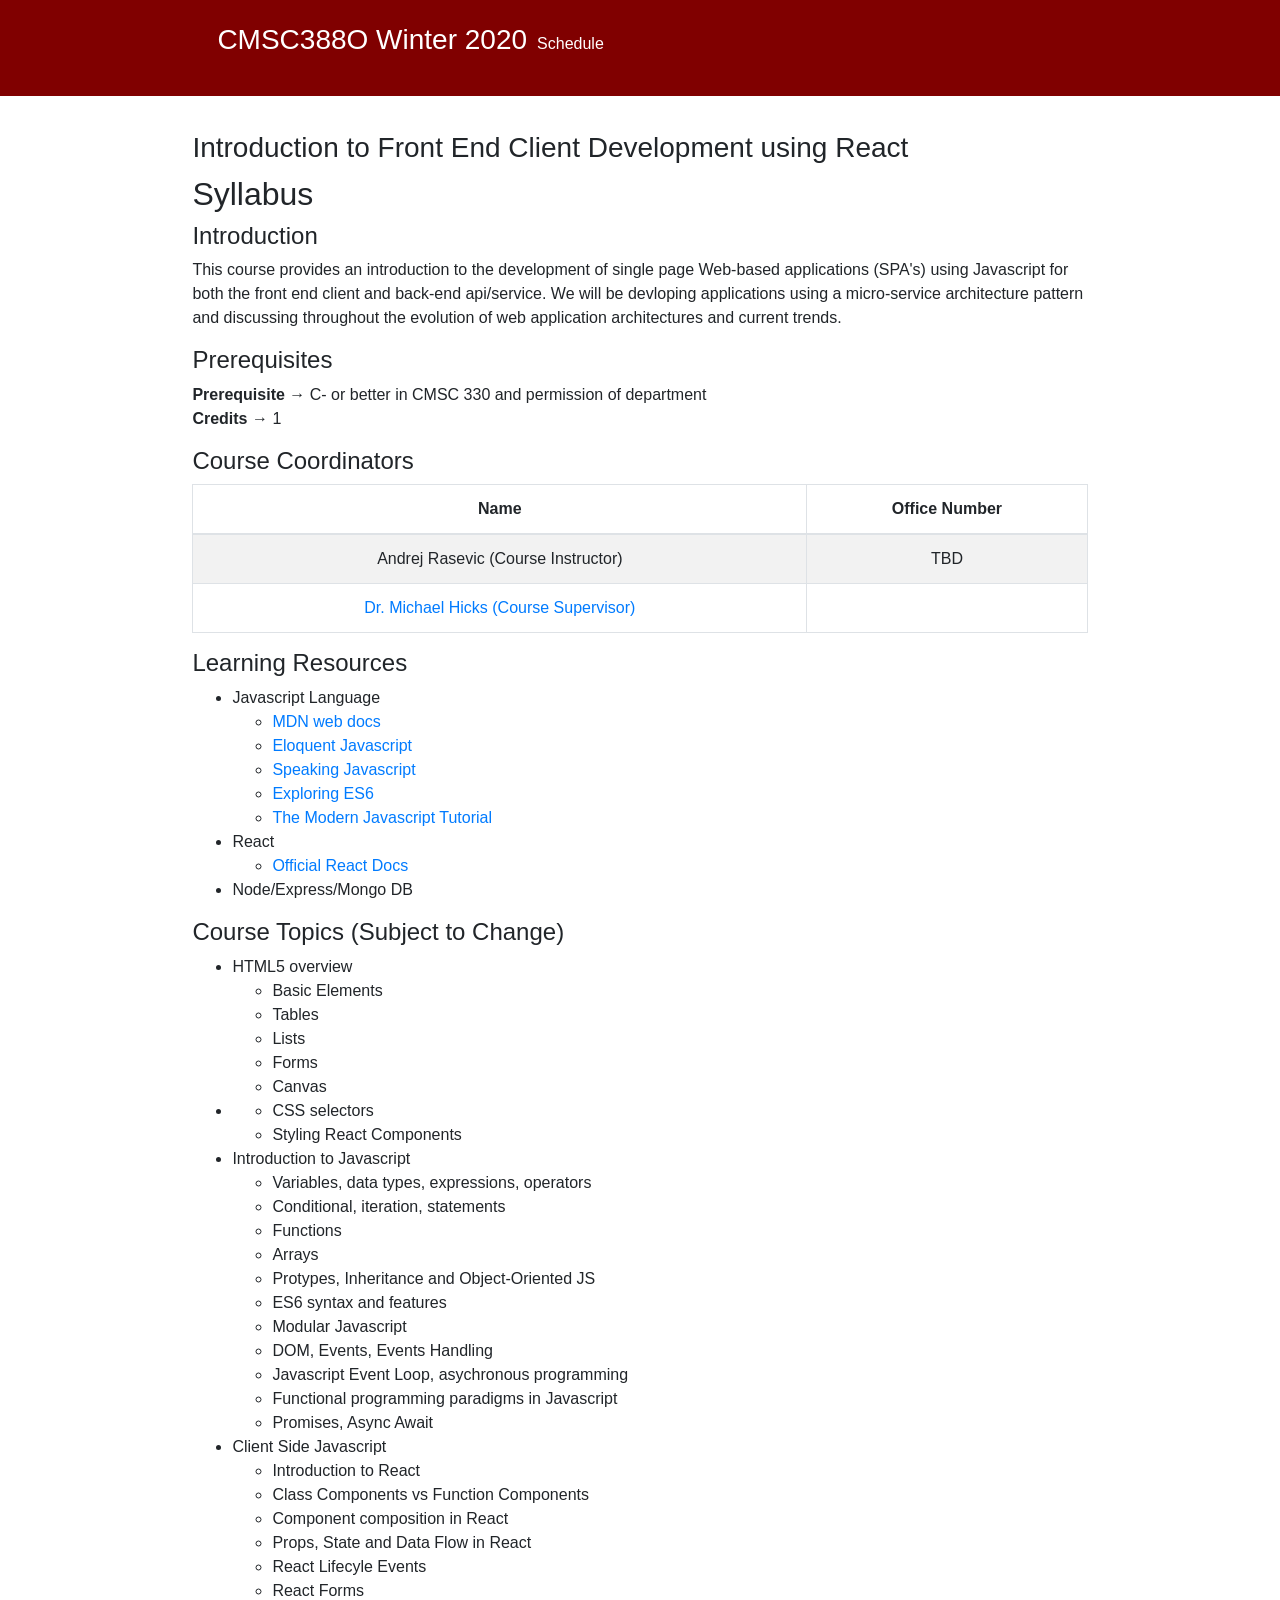
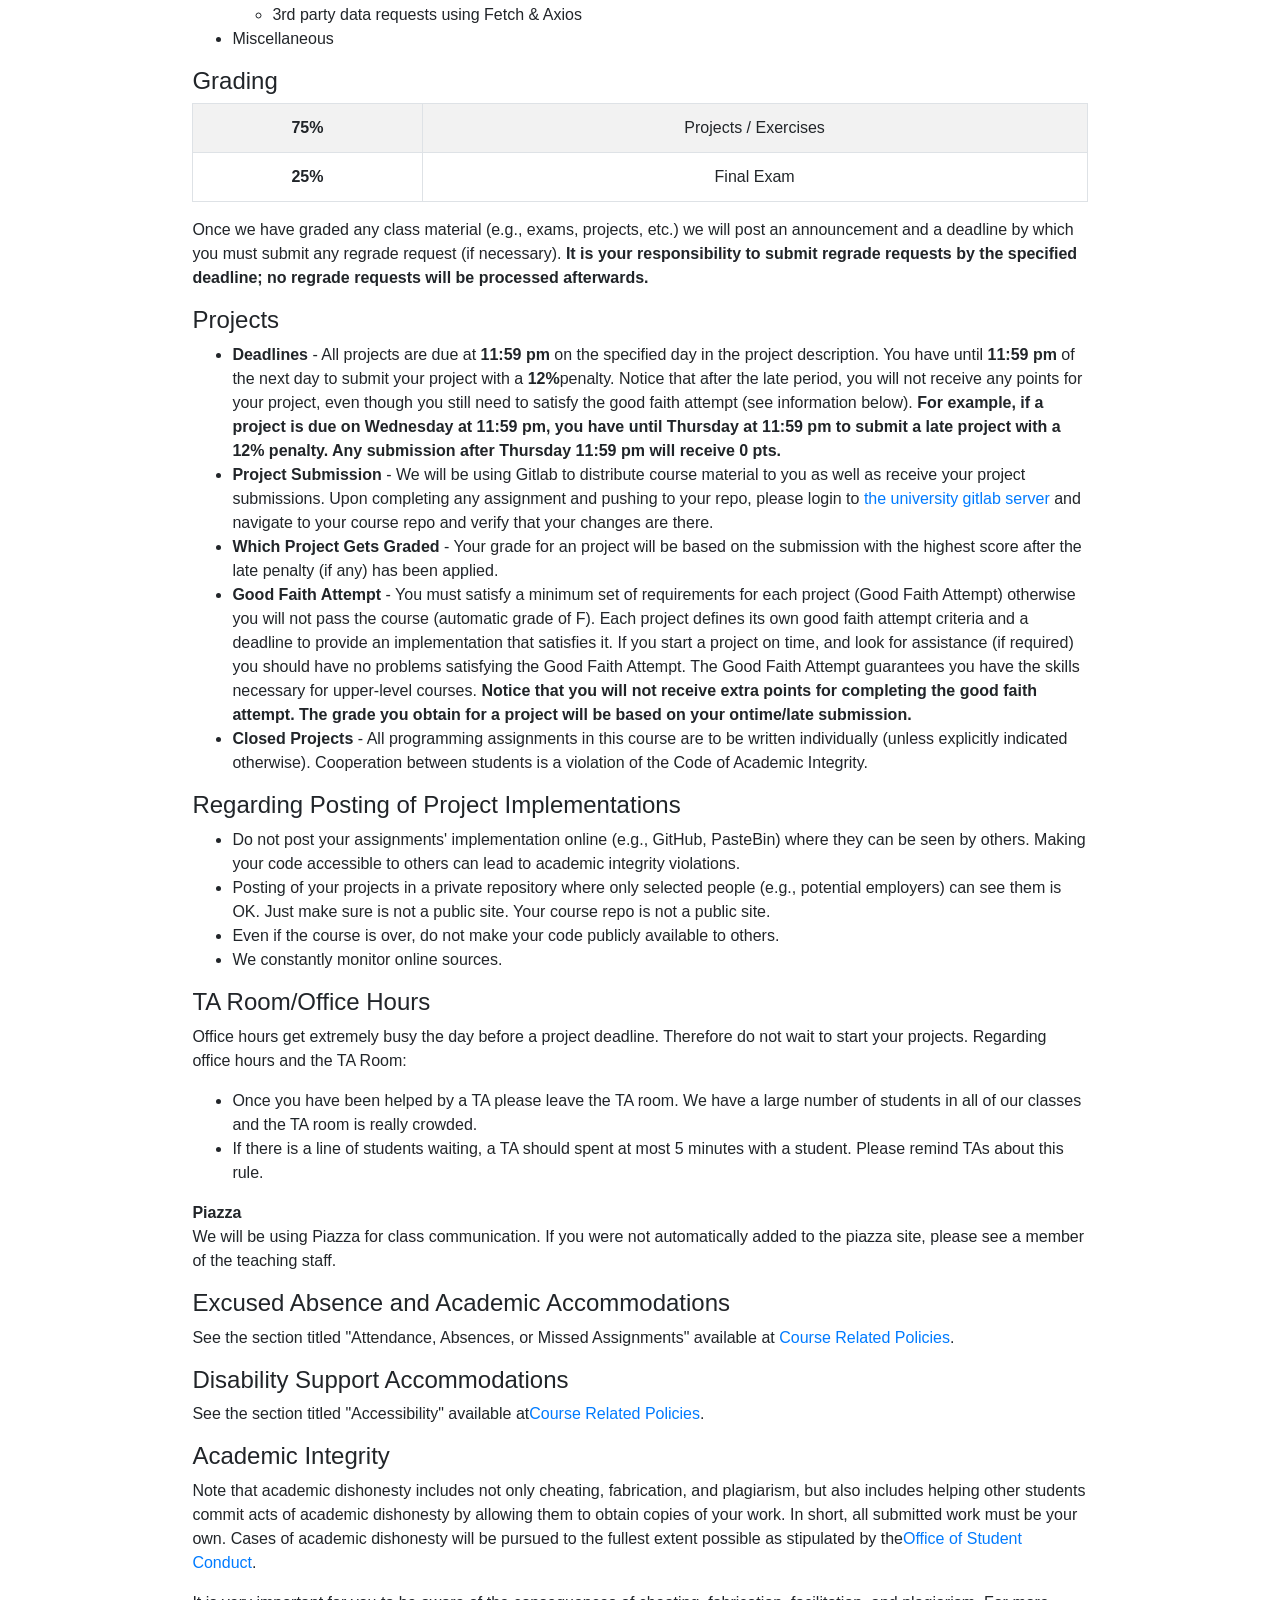
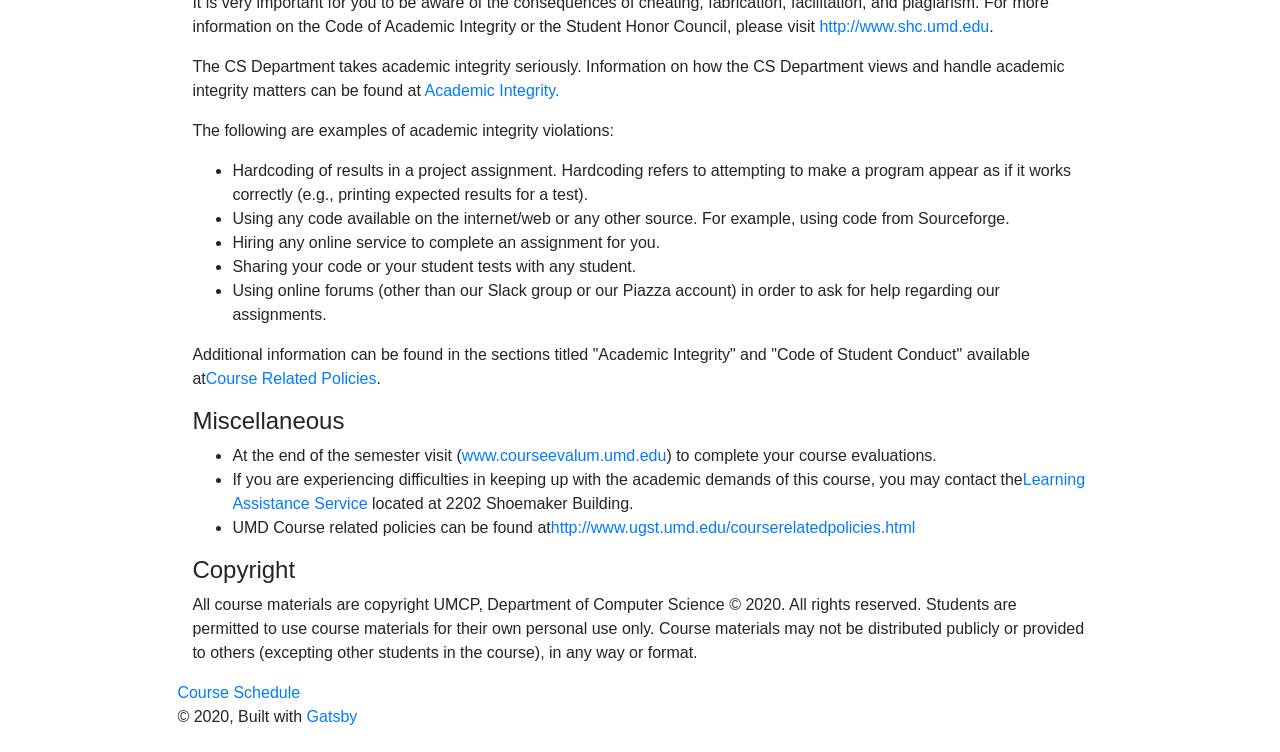
==== commit ac1dabfe: "Updates" ====
--- a/index.html
+++ b/index.html
@@ -1,6 +1,6 @@
-<!DOCTYPE html><html><head><meta charSet="utf-8"/><meta http-equiv="x-ua-compatible" content="ie=edge"/><meta name="viewport" content="width=device-width, initial-scale=1, shrink-to-fit=no"/><style data-href="/CMSC388A-Winter2020/styles.8c3c573d4d62078b077a.css">/*!
- * Bootstrap v4.3.1 (https://getbootstrap.com/)
+<!DOCTYPE html><html><head><meta charSet="utf-8"/><meta http-equiv="x-ua-compatible" content="ie=edge"/><meta name="viewport" content="width=device-width, initial-scale=1, shrink-to-fit=no"/><style data-href="/CMSC388O-Winter2020/styles.929d461275b831edae4c.css">/*!
+ * Bootstrap v4.4.1 (https://getbootstrap.com/)
  * Copyright 2011-2019 The Bootstrap Authors
  * Copyright 2011-2019 Twitter, Inc.
  * Licensed under MIT (https://github.com/twbs/bootstrap/blob/master/LICENSE)
- */:root{--blue:#007bff;--indigo:#6610f2;--purple:#6f42c1;--pink:#e83e8c;--red:#dc3545;--orange:#fd7e14;--yellow:#ffc107;--green:#28a745;--teal:#20c997;--cyan:#17a2b8;--white:#fff;--gray:#6c757d;--gray-dark:#343a40;--primary:#007bff;--secondary:#6c757d;--success:#28a745;--info:#17a2b8;--warning:#ffc107;--danger:#dc3545;--light:#f8f9fa;--dark:#343a40;--breakpoint-xs:0;--breakpoint-sm:576px;--breakpoint-md:768px;--breakpoint-lg:992px;--breakpoint-xl:1200px;--font-family-sans-serif:-apple-system,BlinkMacSystemFont,"Segoe UI",Roboto,"Helvetica Neue",Arial,"Noto Sans",sans-serif,"Apple Color Emoji","Segoe UI Emoji","Segoe UI Symbol","Noto Color Emoji";--font-family-monospace:SFMono-Regular,Menlo,Monaco,Consolas,"Liberation Mono","Courier New",monospace}*,:after,:before{box-sizing:border-box}html{font-family:sans-serif;line-height:1.15;-webkit-text-size-adjust:100%;-webkit-tap-highlight-color:rgba(0,0,0,0)}article,aside,figcaption,figure,footer,header,hgroup,main,nav,section{display:block}body{margin:0;font-family:-apple-system,BlinkMacSystemFont,Segoe UI,Roboto,Helvetica Neue,Arial,Noto Sans,sans-serif,Apple Color Emoji,Segoe UI Emoji,Segoe UI Symbol,Noto Color Emoji;font-size:1rem;font-weight:400;line-height:1.5;color:#212529;text-align:left;background-color:#fff}[tabindex="-1"]:focus{outline:0!important}hr{box-sizing:content-box;height:0;overflow:visible}h1,h2,h3,h4,h5,h6{margin-top:0;margin-bottom:.5rem}p{margin-top:0;margin-bottom:1rem}abbr[data-original-title],abbr[title]{text-decoration:underline;-webkit-text-decoration:underline dotted;text-decoration:underline dotted;cursor:help;border-bottom:0;-webkit-text-decoration-skip-ink:none;text-decoration-skip-ink:none}address{font-style:normal;line-height:inherit}address,dl,ol,ul{margin-bottom:1rem}dl,ol,ul{margin-top:0}ol ol,ol ul,ul ol,ul ul{margin-bottom:0}dt{font-weight:700}dd{margin-bottom:.5rem;margin-left:0}blockquote{margin:0 0 1rem}b,strong{font-weight:bolder}small{font-size:80%}sub,sup{position:relative;font-size:75%;line-height:0;vertical-align:baseline}sub{bottom:-.25em}sup{top:-.5em}a{color:#007bff;text-decoration:none;background-color:transparent}a:hover{color:#0056b3;text-decoration:underline}a:not([href]):not([tabindex]),a:not([href]):not([tabindex]):focus,a:not([href]):not([tabindex]):hover{color:inherit;text-decoration:none}a:not([href]):not([tabindex]):focus{outline:0}code,kbd,pre,samp{font-family:SFMono-Regular,Menlo,Monaco,Consolas,Liberation Mono,Courier New,monospace;font-size:1em}pre{margin-top:0;margin-bottom:1rem;overflow:auto}figure{margin:0 0 1rem}img{border-style:none}img,svg{vertical-align:middle}svg{overflow:hidden}table{border-collapse:collapse}caption{padding-top:.75rem;padding-bottom:.75rem;color:#6c757d;text-align:left;caption-side:bottom}th{text-align:inherit}label{display:inline-block;margin-bottom:.5rem}button{border-radius:0}button:focus{outline:1px dotted;outline:5px auto -webkit-focus-ring-color}button,input,optgroup,select,textarea{margin:0;font-family:inherit;font-size:inherit;line-height:inherit}button,input{overflow:visible}button,select{text-transform:none}select{word-wrap:normal}[type=button],[type=reset],[type=submit],button{-webkit-appearance:button}[type=button]:not(:disabled),[type=reset]:not(:disabled),[type=submit]:not(:disabled),button:not(:disabled){cursor:pointer}[type=button]::-moz-focus-inner,[type=reset]::-moz-focus-inner,[type=submit]::-moz-focus-inner,button::-moz-focus-inner{padding:0;border-style:none}input[type=checkbox],input[type=radio]{box-sizing:border-box;padding:0}input[type=date],input[type=datetime-local],input[type=month],input[type=time]{-webkit-appearance:listbox}textarea{overflow:auto;resize:vertical}fieldset{min-width:0;padding:0;margin:0;border:0}legend{display:block;width:100%;max-width:100%;padding:0;margin-bottom:.5rem;font-size:1.5rem;line-height:inherit;color:inherit;white-space:normal}progress{vertical-align:baseline}[type=number]::-webkit-inner-spin-button,[type=number]::-webkit-outer-spin-button{height:auto}[type=search]{outline-offset:-2px;-webkit-appearance:none}[type=search]::-webkit-search-decoration{-webkit-appearance:none}::-webkit-file-upload-button{font:inherit;-webkit-appearance:button}output{display:inline-block}summary{display:list-item;cursor:pointer}template{display:none}[hidden]{display:none!important}.h1,.h2,.h3,.h4,.h5,.h6,h1,h2,h3,h4,h5,h6{margin-bottom:.5rem;font-weight:500;line-height:1.2}.h1,h1{font-size:2.5rem}.h2,h2{font-size:2rem}.h3,h3{font-size:1.75rem}.h4,h4{font-size:1.5rem}.h5,h5{font-size:1.25rem}.h6,h6{font-size:1rem}.lead{font-size:1.25rem;font-weight:300}.display-1{font-size:6rem}.display-1,.display-2{font-weight:300;line-height:1.2}.display-2{font-size:5.5rem}.display-3{font-size:4.5rem}.display-3,.display-4{font-weight:300;line-height:1.2}.display-4{font-size:3.5rem}hr{margin-top:1rem;margin-bottom:1rem;border:0;border-top:1px solid rgba(0,0,0,.1)}.small,small{font-size:80%;font-weight:400}.mark,mark{padding:.2em;background-color:#fcf8e3}.list-inline,.list-unstyled{padding-left:0;list-style:none}.list-inline-item{display:inline-block}.list-inline-item:not(:last-child){margin-right:.5rem}.initialism{font-size:90%;text-transform:uppercase}.blockquote{margin-bottom:1rem;font-size:1.25rem}.blockquote-footer{display:block;font-size:80%;color:#6c757d}.blockquote-footer:before{content:"\2014\A0"}.img-fluid,.img-thumbnail{max-width:100%;height:auto}.img-thumbnail{padding:.25rem;background-color:#fff;border:1px solid #dee2e6;border-radius:.25rem}.figure{display:inline-block}.figure-img{margin-bottom:.5rem;line-height:1}.figure-caption{font-size:90%;color:#6c757d}code{font-size:87.5%;color:#e83e8c;word-break:break-word}a>code{color:inherit}kbd{padding:.2rem .4rem;font-size:87.5%;color:#fff;background-color:#212529;border-radius:.2rem}kbd kbd{padding:0;font-size:100%;font-weight:700}pre{display:block;font-size:87.5%;color:#212529}pre code{font-size:inherit;color:inherit;word-break:normal}.pre-scrollable{max-height:340px;overflow-y:scroll}.container{width:100%;padding-right:15px;padding-left:15px;margin-right:auto;margin-left:auto}@media (min-width:576px){.container{max-width:540px}}@media (min-width:768px){.container{max-width:720px}}@media (min-width:992px){.container{max-width:960px}}@media (min-width:1200px){.container{max-width:1140px}}.container-fluid{width:100%;padding-right:15px;padding-left:15px;margin-right:auto;margin-left:auto}.row{display:flex;flex-wrap:wrap;margin-right:-15px;margin-left:-15px}.no-gutters{margin-right:0;margin-left:0}.no-gutters>.col,.no-gutters>[class*=col-]{padding-right:0;padding-left:0}.col,.col-1,.col-2,.col-3,.col-4,.col-5,.col-6,.col-7,.col-8,.col-9,.col-10,.col-11,.col-12,.col-auto,.col-lg,.col-lg-1,.col-lg-2,.col-lg-3,.col-lg-4,.col-lg-5,.col-lg-6,.col-lg-7,.col-lg-8,.col-lg-9,.col-lg-10,.col-lg-11,.col-lg-12,.col-lg-auto,.col-md,.col-md-1,.col-md-2,.col-md-3,.col-md-4,.col-md-5,.col-md-6,.col-md-7,.col-md-8,.col-md-9,.col-md-10,.col-md-11,.col-md-12,.col-md-auto,.col-sm,.col-sm-1,.col-sm-2,.col-sm-3,.col-sm-4,.col-sm-5,.col-sm-6,.col-sm-7,.col-sm-8,.col-sm-9,.col-sm-10,.col-sm-11,.col-sm-12,.col-sm-auto,.col-xl,.col-xl-1,.col-xl-2,.col-xl-3,.col-xl-4,.col-xl-5,.col-xl-6,.col-xl-7,.col-xl-8,.col-xl-9,.col-xl-10,.col-xl-11,.col-xl-12,.col-xl-auto{position:relative;width:100%;padding-right:15px;padding-left:15px}.col{flex-basis:0;flex-grow:1;max-width:100%}.col-auto{flex:0 0 auto;width:auto;max-width:100%}.col-1{flex:0 0 8.333333%;max-width:8.333333%}.col-2{flex:0 0 16.666667%;max-width:16.666667%}.col-3{flex:0 0 25%;max-width:25%}.col-4{flex:0 0 33.333333%;max-width:33.333333%}.col-5{flex:0 0 41.666667%;max-width:41.666667%}.col-6{flex:0 0 50%;max-width:50%}.col-7{flex:0 0 58.333333%;max-width:58.333333%}.col-8{flex:0 0 66.666667%;max-width:66.666667%}.col-9{flex:0 0 75%;max-width:75%}.col-10{flex:0 0 83.333333%;max-width:83.333333%}.col-11{flex:0 0 91.666667%;max-width:91.666667%}.col-12{flex:0 0 100%;max-width:100%}.order-first{order:-1}.order-last{order:13}.order-0{order:0}.order-1{order:1}.order-2{order:2}.order-3{order:3}.order-4{order:4}.order-5{order:5}.order-6{order:6}.order-7{order:7}.order-8{order:8}.order-9{order:9}.order-10{order:10}.order-11{order:11}.order-12{order:12}.offset-1{margin-left:8.333333%}.offset-2{margin-left:16.666667%}.offset-3{margin-left:25%}.offset-4{margin-left:33.333333%}.offset-5{margin-left:41.666667%}.offset-6{margin-left:50%}.offset-7{margin-left:58.333333%}.offset-8{margin-left:66.666667%}.offset-9{margin-left:75%}.offset-10{margin-left:83.333333%}.offset-11{margin-left:91.666667%}@media (min-width:576px){.col-sm{flex-basis:0;flex-grow:1;max-width:100%}.col-sm-auto{flex:0 0 auto;width:auto;max-width:100%}.col-sm-1{flex:0 0 8.333333%;max-width:8.333333%}.col-sm-2{flex:0 0 16.666667%;max-width:16.666667%}.col-sm-3{flex:0 0 25%;max-width:25%}.col-sm-4{flex:0 0 33.333333%;max-width:33.333333%}.col-sm-5{flex:0 0 41.666667%;max-width:41.666667%}.col-sm-6{flex:0 0 50%;max-width:50%}.col-sm-7{flex:0 0 58.333333%;max-width:58.333333%}.col-sm-8{flex:0 0 66.666667%;max-width:66.666667%}.col-sm-9{flex:0 0 75%;max-width:75%}.col-sm-10{flex:0 0 83.333333%;max-width:83.333333%}.col-sm-11{flex:0 0 91.666667%;max-width:91.666667%}.col-sm-12{flex:0 0 100%;max-width:100%}.order-sm-first{order:-1}.order-sm-last{order:13}.order-sm-0{order:0}.order-sm-1{order:1}.order-sm-2{order:2}.order-sm-3{order:3}.order-sm-4{order:4}.order-sm-5{order:5}.order-sm-6{order:6}.order-sm-7{order:7}.order-sm-8{order:8}.order-sm-9{order:9}.order-sm-10{order:10}.order-sm-11{order:11}.order-sm-12{order:12}.offset-sm-0{margin-left:0}.offset-sm-1{margin-left:8.333333%}.offset-sm-2{margin-left:16.666667%}.offset-sm-3{margin-left:25%}.offset-sm-4{margin-left:33.333333%}.offset-sm-5{margin-left:41.666667%}.offset-sm-6{margin-left:50%}.offset-sm-7{margin-left:58.333333%}.offset-sm-8{margin-left:66.666667%}.offset-sm-9{margin-left:75%}.offset-sm-10{margin-left:83.333333%}.offset-sm-11{margin-left:91.666667%}}@media (min-width:768px){.col-md{flex-basis:0;flex-grow:1;max-width:100%}.col-md-auto{flex:0 0 auto;width:auto;max-width:100%}.col-md-1{flex:0 0 8.333333%;max-width:8.333333%}.col-md-2{flex:0 0 16.666667%;max-width:16.666667%}.col-md-3{flex:0 0 25%;max-width:25%}.col-md-4{flex:0 0 33.333333%;max-width:33.333333%}.col-md-5{flex:0 0 41.666667%;max-width:41.666667%}.col-md-6{flex:0 0 50%;max-width:50%}.col-md-7{flex:0 0 58.333333%;max-width:58.333333%}.col-md-8{flex:0 0 66.666667%;max-width:66.666667%}.col-md-9{flex:0 0 75%;max-width:75%}.col-md-10{flex:0 0 83.333333%;max-width:83.333333%}.col-md-11{flex:0 0 91.666667%;max-width:91.666667%}.col-md-12{flex:0 0 100%;max-width:100%}.order-md-first{order:-1}.order-md-last{order:13}.order-md-0{order:0}.order-md-1{order:1}.order-md-2{order:2}.order-md-3{order:3}.order-md-4{order:4}.order-md-5{order:5}.order-md-6{order:6}.order-md-7{order:7}.order-md-8{order:8}.order-md-9{order:9}.order-md-10{order:10}.order-md-11{order:11}.order-md-12{order:12}.offset-md-0{margin-left:0}.offset-md-1{margin-left:8.333333%}.offset-md-2{margin-left:16.666667%}.offset-md-3{margin-left:25%}.offset-md-4{margin-left:33.333333%}.offset-md-5{margin-left:41.666667%}.offset-md-6{margin-left:50%}.offset-md-7{margin-left:58.333333%}.offset-md-8{margin-left:66.666667%}.offset-md-9{margin-left:75%}.offset-md-10{margin-left:83.333333%}.offset-md-11{margin-left:91.666667%}}@media (min-width:992px){.col-lg{flex-basis:0;flex-grow:1;max-width:100%}.col-lg-auto{flex:0 0 auto;width:auto;max-width:100%}.col-lg-1{flex:0 0 8.333333%;max-width:8.333333%}.col-lg-2{flex:0 0 16.666667%;max-width:16.666667%}.col-lg-3{flex:0 0 25%;max-width:25%}.col-lg-4{flex:0 0 33.333333%;max-width:33.333333%}.col-lg-5{flex:0 0 41.666667%;max-width:41.666667%}.col-lg-6{flex:0 0 50%;max-width:50%}.col-lg-7{flex:0 0 58.333333%;max-width:58.333333%}.col-lg-8{flex:0 0 66.666667%;max-width:66.666667%}.col-lg-9{flex:0 0 75%;max-width:75%}.col-lg-10{flex:0 0 83.333333%;max-width:83.333333%}.col-lg-11{flex:0 0 91.666667%;max-width:91.666667%}.col-lg-12{flex:0 0 100%;max-width:100%}.order-lg-first{order:-1}.order-lg-last{order:13}.order-lg-0{order:0}.order-lg-1{order:1}.order-lg-2{order:2}.order-lg-3{order:3}.order-lg-4{order:4}.order-lg-5{order:5}.order-lg-6{order:6}.order-lg-7{order:7}.order-lg-8{order:8}.order-lg-9{order:9}.order-lg-10{order:10}.order-lg-11{order:11}.order-lg-12{order:12}.offset-lg-0{margin-left:0}.offset-lg-1{margin-left:8.333333%}.offset-lg-2{margin-left:16.666667%}.offset-lg-3{margin-left:25%}.offset-lg-4{margin-left:33.333333%}.offset-lg-5{margin-left:41.666667%}.offset-lg-6{margin-left:50%}.offset-lg-7{margin-left:58.333333%}.offset-lg-8{margin-left:66.666667%}.offset-lg-9{margin-left:75%}.offset-lg-10{margin-left:83.333333%}.offset-lg-11{margin-left:91.666667%}}@media (min-width:1200px){.col-xl{flex-basis:0;flex-grow:1;max-width:100%}.col-xl-auto{flex:0 0 auto;width:auto;max-width:100%}.col-xl-1{flex:0 0 8.333333%;max-width:8.333333%}.col-xl-2{flex:0 0 16.666667%;max-width:16.666667%}.col-xl-3{flex:0 0 25%;max-width:25%}.col-xl-4{flex:0 0 33.333333%;max-width:33.333333%}.col-xl-5{flex:0 0 41.666667%;max-width:41.666667%}.col-xl-6{flex:0 0 50%;max-width:50%}.col-xl-7{flex:0 0 58.333333%;max-width:58.333333%}.col-xl-8{flex:0 0 66.666667%;max-width:66.666667%}.col-xl-9{flex:0 0 75%;max-width:75%}.col-xl-10{flex:0 0 83.333333%;max-width:83.333333%}.col-xl-11{flex:0 0 91.666667%;max-width:91.666667%}.col-xl-12{flex:0 0 100%;max-width:100%}.order-xl-first{order:-1}.order-xl-last{order:13}.order-xl-0{order:0}.order-xl-1{order:1}.order-xl-2{order:2}.order-xl-3{order:3}.order-xl-4{order:4}.order-xl-5{order:5}.order-xl-6{order:6}.order-xl-7{order:7}.order-xl-8{order:8}.order-xl-9{order:9}.order-xl-10{order:10}.order-xl-11{order:11}.order-xl-12{order:12}.offset-xl-0{margin-left:0}.offset-xl-1{margin-left:8.333333%}.offset-xl-2{margin-left:16.666667%}.offset-xl-3{margin-left:25%}.offset-xl-4{margin-left:33.333333%}.offset-xl-5{margin-left:41.666667%}.offset-xl-6{margin-left:50%}.offset-xl-7{margin-left:58.333333%}.offset-xl-8{margin-left:66.666667%}.offset-xl-9{margin-left:75%}.offset-xl-10{margin-left:83.333333%}.offset-xl-11{margin-left:91.666667%}}.table{width:100%;margin-bottom:1rem;color:#212529}.table td,.table th{padding:.75rem;vertical-align:top;border-top:1px solid #dee2e6}.table thead th{vertical-align:bottom;border-bottom:2px solid #dee2e6}.table tbody+tbody{border-top:2px solid #dee2e6}.table-sm td,.table-sm th{padding:.3rem}.table-bordered,.table-bordered td,.table-bordered th{border:1px solid #dee2e6}.table-bordered thead td,.table-bordered thead th{border-bottom-width:2px}.table-borderless tbody+tbody,.table-borderless td,.table-borderless th,.table-borderless thead th{border:0}.table-striped tbody tr:nth-of-type(odd){background-color:rgba(0,0,0,.05)}.table-hover tbody tr:hover{color:#212529;background-color:rgba(0,0,0,.075)}.table-primary,.table-primary>td,.table-primary>th{background-color:#b8daff}.table-primary tbody+tbody,.table-primary td,.table-primary th,.table-primary thead th{border-color:#7abaff}.table-hover .table-primary:hover,.table-hover .table-primary:hover>td,.table-hover .table-primary:hover>th{background-color:#9fcdff}.table-secondary,.table-secondary>td,.table-secondary>th{background-color:#d6d8db}.table-secondary tbody+tbody,.table-secondary td,.table-secondary th,.table-secondary thead th{border-color:#b3b7bb}.table-hover .table-secondary:hover,.table-hover .table-secondary:hover>td,.table-hover .table-secondary:hover>th{background-color:#c8cbcf}.table-success,.table-success>td,.table-success>th{background-color:#c3e6cb}.table-success tbody+tbody,.table-success td,.table-success th,.table-success thead th{border-color:#8fd19e}.table-hover .table-success:hover,.table-hover .table-success:hover>td,.table-hover .table-success:hover>th{background-color:#b1dfbb}.table-info,.table-info>td,.table-info>th{background-color:#bee5eb}.table-info tbody+tbody,.table-info td,.table-info th,.table-info thead th{border-color:#86cfda}.table-hover .table-info:hover,.table-hover .table-info:hover>td,.table-hover .table-info:hover>th{background-color:#abdde5}.table-warning,.table-warning>td,.table-warning>th{background-color:#ffeeba}.table-warning tbody+tbody,.table-warning td,.table-warning th,.table-warning thead th{border-color:#ffdf7e}.table-hover .table-warning:hover,.table-hover .table-warning:hover>td,.table-hover .table-warning:hover>th{background-color:#ffe8a1}.table-danger,.table-danger>td,.table-danger>th{background-color:#f5c6cb}.table-danger tbody+tbody,.table-danger td,.table-danger th,.table-danger thead th{border-color:#ed969e}.table-hover .table-danger:hover,.table-hover .table-danger:hover>td,.table-hover .table-danger:hover>th{background-color:#f1b0b7}.table-light,.table-light>td,.table-light>th{background-color:#fdfdfe}.table-light tbody+tbody,.table-light td,.table-light th,.table-light thead th{border-color:#fbfcfc}.table-hover .table-light:hover,.table-hover .table-light:hover>td,.table-hover .table-light:hover>th{background-color:#ececf6}.table-dark,.table-dark>td,.table-dark>th{background-color:#c6c8ca}.table-dark tbody+tbody,.table-dark td,.table-dark th,.table-dark thead th{border-color:#95999c}.table-hover .table-dark:hover,.table-hover .table-dark:hover>td,.table-hover .table-dark:hover>th{background-color:#b9bbbe}.table-active,.table-active>td,.table-active>th,.table-hover .table-active:hover,.table-hover .table-active:hover>td,.table-hover .table-active:hover>th{background-color:rgba(0,0,0,.075)}.table .thead-dark th{color:#fff;background-color:#343a40;border-color:#454d55}.table .thead-light th{color:#495057;background-color:#e9ecef;border-color:#dee2e6}.table-dark{color:#fff;background-color:#343a40}.table-dark td,.table-dark th,.table-dark thead th{border-color:#454d55}.table-dark.table-bordered{border:0}.table-dark.table-striped tbody tr:nth-of-type(odd){background-color:hsla(0,0%,100%,.05)}.table-dark.table-hover tbody tr:hover{color:#fff;background-color:hsla(0,0%,100%,.075)}@media (max-width:575.98px){.table-responsive-sm{display:block;width:100%;overflow-x:auto;-webkit-overflow-scrolling:touch}.table-responsive-sm>.table-bordered{border:0}}@media (max-width:767.98px){.table-responsive-md{display:block;width:100%;overflow-x:auto;-webkit-overflow-scrolling:touch}.table-responsive-md>.table-bordered{border:0}}@media (max-width:991.98px){.table-responsive-lg{display:block;width:100%;overflow-x:auto;-webkit-overflow-scrolling:touch}.table-responsive-lg>.table-bordered{border:0}}@media (max-width:1199.98px){.table-responsive-xl{display:block;width:100%;overflow-x:auto;-webkit-overflow-scrolling:touch}.table-responsive-xl>.table-bordered{border:0}}.table-responsive{display:block;width:100%;overflow-x:auto;-webkit-overflow-scrolling:touch}.table-responsive>.table-bordered{border:0}.form-control{display:block;width:100%;height:calc(1.5em + .75rem + 2px);padding:.375rem .75rem;font-size:1rem;font-weight:400;line-height:1.5;color:#495057;background-color:#fff;background-clip:padding-box;border:1px solid #ced4da;border-radius:.25rem;-webkit-transition:border-color .15s ease-in-out,box-shadow .15s ease-in-out;transition:border-color .15s ease-in-out,box-shadow .15s ease-in-out}@media (prefers-reduced-motion:reduce){.form-control{-webkit-transition:none;transition:none}}.form-control::-ms-expand{background-color:transparent;border:0}.form-control:focus{color:#495057;background-color:#fff;border-color:#80bdff;outline:0;box-shadow:0 0 0 .2rem rgba(0,123,255,.25)}.form-control::-webkit-input-placeholder{color:#6c757d;opacity:1}.form-control::-moz-placeholder{color:#6c757d;opacity:1}.form-control:-ms-input-placeholder{color:#6c757d;opacity:1}.form-control::-ms-input-placeholder{color:#6c757d;opacity:1}.form-control::placeholder{color:#6c757d;opacity:1}.form-control:disabled,.form-control[readonly]{background-color:#e9ecef;opacity:1}select.form-control:focus::-ms-value{color:#495057;background-color:#fff}.form-control-file,.form-control-range{display:block;width:100%}.col-form-label{padding-top:calc(.375rem + 1px);padding-bottom:calc(.375rem + 1px);margin-bottom:0;font-size:inherit;line-height:1.5}.col-form-label-lg{padding-top:calc(.5rem + 1px);padding-bottom:calc(.5rem + 1px);font-size:1.25rem;line-height:1.5}.col-form-label-sm{padding-top:calc(.25rem + 1px);padding-bottom:calc(.25rem + 1px);font-size:.875rem;line-height:1.5}.form-control-plaintext{display:block;width:100%;padding-top:.375rem;padding-bottom:.375rem;margin-bottom:0;line-height:1.5;color:#212529;background-color:transparent;border:solid transparent;border-width:1px 0}.form-control-plaintext.form-control-lg,.form-control-plaintext.form-control-sm{padding-right:0;padding-left:0}.form-control-sm{height:calc(1.5em + .5rem + 2px);padding:.25rem .5rem;font-size:.875rem;line-height:1.5;border-radius:.2rem}.form-control-lg{height:calc(1.5em + 1rem + 2px);padding:.5rem 1rem;font-size:1.25rem;line-height:1.5;border-radius:.3rem}select.form-control[multiple],select.form-control[size],textarea.form-control{height:auto}.form-group{margin-bottom:1rem}.form-text{display:block;margin-top:.25rem}.form-row{display:flex;flex-wrap:wrap;margin-right:-5px;margin-left:-5px}.form-row>.col,.form-row>[class*=col-]{padding-right:5px;padding-left:5px}.form-check{position:relative;display:block;padding-left:1.25rem}.form-check-input{position:absolute;margin-top:.3rem;margin-left:-1.25rem}.form-check-input:disabled~.form-check-label{color:#6c757d}.form-check-label{margin-bottom:0}.form-check-inline{display:inline-flex;align-items:center;padding-left:0;margin-right:.75rem}.form-check-inline .form-check-input{position:static;margin-top:0;margin-right:.3125rem;margin-left:0}.valid-feedback{display:none;width:100%;margin-top:.25rem;font-size:80%;color:#28a745}.valid-tooltip{position:absolute;top:100%;z-index:5;display:none;max-width:100%;padding:.25rem .5rem;margin-top:.1rem;font-size:.875rem;line-height:1.5;color:#fff;background-color:rgba(40,167,69,.9);border-radius:.25rem}.form-control.is-valid,.was-validated .form-control:valid{border-color:#28a745;padding-right:calc(1.5em + .75rem);background-image:url("data:image/svg+xml;charset=utf-8,%3Csvg xmlns='http://www.w3.org/2000/svg' viewBox='0 0 8 8'%3E%3Cpath fill='%2328a745' d='M2.3 6.73L.6 4.53c-.4-1.04.46-1.4 1.1-.8l1.1 1.4 3.4-3.8c.6-.63 1.6-.27 1.2.7l-4 4.6c-.43.5-.8.4-1.1.1z'/%3E%3C/svg%3E");background-repeat:no-repeat;background-position:100% calc(.375em + .1875rem);background-size:calc(.75em + .375rem) calc(.75em + .375rem)}.form-control.is-valid:focus,.was-validated .form-control:valid:focus{border-color:#28a745;box-shadow:0 0 0 .2rem rgba(40,167,69,.25)}.form-control.is-valid~.valid-feedback,.form-control.is-valid~.valid-tooltip,.was-validated .form-control:valid~.valid-feedback,.was-validated .form-control:valid~.valid-tooltip{display:block}.was-validated textarea.form-control:valid,textarea.form-control.is-valid{padding-right:calc(1.5em + .75rem);background-position:top calc(.375em + .1875rem) right calc(.375em + .1875rem)}.custom-select.is-valid,.was-validated .custom-select:valid{border-color:#28a745;padding-right:calc((3em + 2.25rem)/4 + 1.75rem);background:url("data:image/svg+xml;charset=utf-8,%3Csvg xmlns='http://www.w3.org/2000/svg' viewBox='0 0 4 5'%3E%3Cpath fill='%23343a40' d='M2 0L0 2h4zm0 5L0 3h4z'/%3E%3C/svg%3E") no-repeat right .75rem center/8px 10px,url("data:image/svg+xml;charset=utf-8,%3Csvg xmlns='http://www.w3.org/2000/svg' viewBox='0 0 8 8'%3E%3Cpath fill='%2328a745' d='M2.3 6.73L.6 4.53c-.4-1.04.46-1.4 1.1-.8l1.1 1.4 3.4-3.8c.6-.63 1.6-.27 1.2.7l-4 4.6c-.43.5-.8.4-1.1.1z'/%3E%3C/svg%3E") #fff no-repeat center right 1.75rem/calc(.75em + .375rem) calc(.75em + .375rem)}.custom-select.is-valid:focus,.was-validated .custom-select:valid:focus{border-color:#28a745;box-shadow:0 0 0 .2rem rgba(40,167,69,.25)}.custom-select.is-valid~.valid-feedback,.custom-select.is-valid~.valid-tooltip,.form-control-file.is-valid~.valid-feedback,.form-control-file.is-valid~.valid-tooltip,.was-validated .custom-select:valid~.valid-feedback,.was-validated .custom-select:valid~.valid-tooltip,.was-validated .form-control-file:valid~.valid-feedback,.was-validated .form-control-file:valid~.valid-tooltip{display:block}.form-check-input.is-valid~.form-check-label,.was-validated .form-check-input:valid~.form-check-label{color:#28a745}.form-check-input.is-valid~.valid-feedback,.form-check-input.is-valid~.valid-tooltip,.was-validated .form-check-input:valid~.valid-feedback,.was-validated .form-check-input:valid~.valid-tooltip{display:block}.custom-control-input.is-valid~.custom-control-label,.was-validated .custom-control-input:valid~.custom-control-label{color:#28a745}.custom-control-input.is-valid~.custom-control-label:before,.was-validated .custom-control-input:valid~.custom-control-label:before{border-color:#28a745}.custom-control-input.is-valid~.valid-feedback,.custom-control-input.is-valid~.valid-tooltip,.was-validated .custom-control-input:valid~.valid-feedback,.was-validated .custom-control-input:valid~.valid-tooltip{display:block}.custom-control-input.is-valid:checked~.custom-control-label:before,.was-validated .custom-control-input:valid:checked~.custom-control-label:before{border-color:#34ce57;background-color:#34ce57}.custom-control-input.is-valid:focus~.custom-control-label:before,.was-validated .custom-control-input:valid:focus~.custom-control-label:before{box-shadow:0 0 0 .2rem rgba(40,167,69,.25)}.custom-control-input.is-valid:focus:not(:checked)~.custom-control-label:before,.custom-file-input.is-valid~.custom-file-label,.was-validated .custom-control-input:valid:focus:not(:checked)~.custom-control-label:before,.was-validated .custom-file-input:valid~.custom-file-label{border-color:#28a745}.custom-file-input.is-valid~.valid-feedback,.custom-file-input.is-valid~.valid-tooltip,.was-validated .custom-file-input:valid~.valid-feedback,.was-validated .custom-file-input:valid~.valid-tooltip{display:block}.custom-file-input.is-valid:focus~.custom-file-label,.was-validated .custom-file-input:valid:focus~.custom-file-label{border-color:#28a745;box-shadow:0 0 0 .2rem rgba(40,167,69,.25)}.invalid-feedback{display:none;width:100%;margin-top:.25rem;font-size:80%;color:#dc3545}.invalid-tooltip{position:absolute;top:100%;z-index:5;display:none;max-width:100%;padding:.25rem .5rem;margin-top:.1rem;font-size:.875rem;line-height:1.5;color:#fff;background-color:rgba(220,53,69,.9);border-radius:.25rem}.form-control.is-invalid,.was-validated .form-control:invalid{border-color:#dc3545;padding-right:calc(1.5em + .75rem);background-image:url("data:image/svg+xml;charset=utf-8,%3Csvg xmlns='http://www.w3.org/2000/svg' fill='%23dc3545' viewBox='-2 -2 7 7'%3E%3Cpath stroke='%23dc3545' d='M0 0l3 3m0-3L0 3'/%3E%3Ccircle r='.5'/%3E%3Ccircle cx='3' r='.5'/%3E%3Ccircle cy='3' r='.5'/%3E%3Ccircle cx='3' cy='3' r='.5'/%3E%3C/svg%3E");background-repeat:no-repeat;background-position:100% calc(.375em + .1875rem);background-size:calc(.75em + .375rem) calc(.75em + .375rem)}.form-control.is-invalid:focus,.was-validated .form-control:invalid:focus{border-color:#dc3545;box-shadow:0 0 0 .2rem rgba(220,53,69,.25)}.form-control.is-invalid~.invalid-feedback,.form-control.is-invalid~.invalid-tooltip,.was-validated .form-control:invalid~.invalid-feedback,.was-validated .form-control:invalid~.invalid-tooltip{display:block}.was-validated textarea.form-control:invalid,textarea.form-control.is-invalid{padding-right:calc(1.5em + .75rem);background-position:top calc(.375em + .1875rem) right calc(.375em + .1875rem)}.custom-select.is-invalid,.was-validated .custom-select:invalid{border-color:#dc3545;padding-right:calc((3em + 2.25rem)/4 + 1.75rem);background:url("data:image/svg+xml;charset=utf-8,%3Csvg xmlns='http://www.w3.org/2000/svg' viewBox='0 0 4 5'%3E%3Cpath fill='%23343a40' d='M2 0L0 2h4zm0 5L0 3h4z'/%3E%3C/svg%3E") no-repeat right .75rem center/8px 10px,url("data:image/svg+xml;charset=utf-8,%3Csvg xmlns='http://www.w3.org/2000/svg' fill='%23dc3545' viewBox='-2 -2 7 7'%3E%3Cpath stroke='%23dc3545' d='M0 0l3 3m0-3L0 3'/%3E%3Ccircle r='.5'/%3E%3Ccircle cx='3' r='.5'/%3E%3Ccircle cy='3' r='.5'/%3E%3Ccircle cx='3' cy='3' r='.5'/%3E%3C/svg%3E") #fff no-repeat center right 1.75rem/calc(.75em + .375rem) calc(.75em + .375rem)}.custom-select.is-invalid:focus,.was-validated .custom-select:invalid:focus{border-color:#dc3545;box-shadow:0 0 0 .2rem rgba(220,53,69,.25)}.custom-select.is-invalid~.invalid-feedback,.custom-select.is-invalid~.invalid-tooltip,.form-control-file.is-invalid~.invalid-feedback,.form-control-file.is-invalid~.invalid-tooltip,.was-validated .custom-select:invalid~.invalid-feedback,.was-validated .custom-select:invalid~.invalid-tooltip,.was-validated .form-control-file:invalid~.invalid-feedback,.was-validated .form-control-file:invalid~.invalid-tooltip{display:block}.form-check-input.is-invalid~.form-check-label,.was-validated .form-check-input:invalid~.form-check-label{color:#dc3545}.form-check-input.is-invalid~.invalid-feedback,.form-check-input.is-invalid~.invalid-tooltip,.was-validated .form-check-input:invalid~.invalid-feedback,.was-validated .form-check-input:invalid~.invalid-tooltip{display:block}.custom-control-input.is-invalid~.custom-control-label,.was-validated .custom-control-input:invalid~.custom-control-label{color:#dc3545}.custom-control-input.is-invalid~.custom-control-label:before,.was-validated .custom-control-input:invalid~.custom-control-label:before{border-color:#dc3545}.custom-control-input.is-invalid~.invalid-feedback,.custom-control-input.is-invalid~.invalid-tooltip,.was-validated .custom-control-input:invalid~.invalid-feedback,.was-validated .custom-control-input:invalid~.invalid-tooltip{display:block}.custom-control-input.is-invalid:checked~.custom-control-label:before,.was-validated .custom-control-input:invalid:checked~.custom-control-label:before{border-color:#e4606d;background-color:#e4606d}.custom-control-input.is-invalid:focus~.custom-control-label:before,.was-validated .custom-control-input:invalid:focus~.custom-control-label:before{box-shadow:0 0 0 .2rem rgba(220,53,69,.25)}.custom-control-input.is-invalid:focus:not(:checked)~.custom-control-label:before,.custom-file-input.is-invalid~.custom-file-label,.was-validated .custom-control-input:invalid:focus:not(:checked)~.custom-control-label:before,.was-validated .custom-file-input:invalid~.custom-file-label{border-color:#dc3545}.custom-file-input.is-invalid~.invalid-feedback,.custom-file-input.is-invalid~.invalid-tooltip,.was-validated .custom-file-input:invalid~.invalid-feedback,.was-validated .custom-file-input:invalid~.invalid-tooltip{display:block}.custom-file-input.is-invalid:focus~.custom-file-label,.was-validated .custom-file-input:invalid:focus~.custom-file-label{border-color:#dc3545;box-shadow:0 0 0 .2rem rgba(220,53,69,.25)}.form-inline{display:flex;flex-flow:row wrap;align-items:center}.form-inline .form-check{width:100%}@media (min-width:576px){.form-inline label{justify-content:center}.form-inline .form-group,.form-inline label{display:flex;align-items:center;margin-bottom:0}.form-inline .form-group{flex:0 0 auto;flex-flow:row wrap}.form-inline .form-control{display:inline-block;width:auto;vertical-align:middle}.form-inline .form-control-plaintext{display:inline-block}.form-inline .custom-select,.form-inline .input-group{width:auto}.form-inline .form-check{display:flex;align-items:center;justify-content:center;width:auto;padding-left:0}.form-inline .form-check-input{position:relative;flex-shrink:0;margin-top:0;margin-right:.25rem;margin-left:0}.form-inline .custom-control{align-items:center;justify-content:center}.form-inline .custom-control-label{margin-bottom:0}}.btn{display:inline-block;font-weight:400;color:#212529;text-align:center;vertical-align:middle;-webkit-user-select:none;-moz-user-select:none;-ms-user-select:none;user-select:none;background-color:transparent;border:1px solid transparent;padding:.375rem .75rem;font-size:1rem;line-height:1.5;border-radius:.25rem;-webkit-transition:color .15s ease-in-out,background-color .15s ease-in-out,border-color .15s ease-in-out,box-shadow .15s ease-in-out;transition:color .15s ease-in-out,background-color .15s ease-in-out,border-color .15s ease-in-out,box-shadow .15s ease-in-out}@media (prefers-reduced-motion:reduce){.btn{-webkit-transition:none;transition:none}}.btn:hover{color:#212529;text-decoration:none}.btn.focus,.btn:focus{outline:0;box-shadow:0 0 0 .2rem rgba(0,123,255,.25)}.btn.disabled,.btn:disabled{opacity:.65}a.btn.disabled,fieldset:disabled a.btn{pointer-events:none}.btn-primary{color:#fff;background-color:#007bff;border-color:#007bff}.btn-primary:hover{color:#fff;background-color:#0069d9;border-color:#0062cc}.btn-primary.focus,.btn-primary:focus{box-shadow:0 0 0 .2rem rgba(38,143,255,.5)}.btn-primary.disabled,.btn-primary:disabled{color:#fff;background-color:#007bff;border-color:#007bff}.btn-primary:not(:disabled):not(.disabled).active,.btn-primary:not(:disabled):not(.disabled):active,.show>.btn-primary.dropdown-toggle{color:#fff;background-color:#0062cc;border-color:#005cbf}.btn-primary:not(:disabled):not(.disabled).active:focus,.btn-primary:not(:disabled):not(.disabled):active:focus,.show>.btn-primary.dropdown-toggle:focus{box-shadow:0 0 0 .2rem rgba(38,143,255,.5)}.btn-secondary{color:#fff;background-color:#6c757d;border-color:#6c757d}.btn-secondary:hover{color:#fff;background-color:#5a6268;border-color:#545b62}.btn-secondary.focus,.btn-secondary:focus{box-shadow:0 0 0 .2rem rgba(130,138,145,.5)}.btn-secondary.disabled,.btn-secondary:disabled{color:#fff;background-color:#6c757d;border-color:#6c757d}.btn-secondary:not(:disabled):not(.disabled).active,.btn-secondary:not(:disabled):not(.disabled):active,.show>.btn-secondary.dropdown-toggle{color:#fff;background-color:#545b62;border-color:#4e555b}.btn-secondary:not(:disabled):not(.disabled).active:focus,.btn-secondary:not(:disabled):not(.disabled):active:focus,.show>.btn-secondary.dropdown-toggle:focus{box-shadow:0 0 0 .2rem rgba(130,138,145,.5)}.btn-success{color:#fff;background-color:#28a745;border-color:#28a745}.btn-success:hover{color:#fff;background-color:#218838;border-color:#1e7e34}.btn-success.focus,.btn-success:focus{box-shadow:0 0 0 .2rem rgba(72,180,97,.5)}.btn-success.disabled,.btn-success:disabled{color:#fff;background-color:#28a745;border-color:#28a745}.btn-success:not(:disabled):not(.disabled).active,.btn-success:not(:disabled):not(.disabled):active,.show>.btn-success.dropdown-toggle{color:#fff;background-color:#1e7e34;border-color:#1c7430}.btn-success:not(:disabled):not(.disabled).active:focus,.btn-success:not(:disabled):not(.disabled):active:focus,.show>.btn-success.dropdown-toggle:focus{box-shadow:0 0 0 .2rem rgba(72,180,97,.5)}.btn-info{color:#fff;background-color:#17a2b8;border-color:#17a2b8}.btn-info:hover{color:#fff;background-color:#138496;border-color:#117a8b}.btn-info.focus,.btn-info:focus{box-shadow:0 0 0 .2rem rgba(58,176,195,.5)}.btn-info.disabled,.btn-info:disabled{color:#fff;background-color:#17a2b8;border-color:#17a2b8}.btn-info:not(:disabled):not(.disabled).active,.btn-info:not(:disabled):not(.disabled):active,.show>.btn-info.dropdown-toggle{color:#fff;background-color:#117a8b;border-color:#10707f}.btn-info:not(:disabled):not(.disabled).active:focus,.btn-info:not(:disabled):not(.disabled):active:focus,.show>.btn-info.dropdown-toggle:focus{box-shadow:0 0 0 .2rem rgba(58,176,195,.5)}.btn-warning{color:#212529;background-color:#ffc107;border-color:#ffc107}.btn-warning:hover{color:#212529;background-color:#e0a800;border-color:#d39e00}.btn-warning.focus,.btn-warning:focus{box-shadow:0 0 0 .2rem rgba(222,170,12,.5)}.btn-warning.disabled,.btn-warning:disabled{color:#212529;background-color:#ffc107;border-color:#ffc107}.btn-warning:not(:disabled):not(.disabled).active,.btn-warning:not(:disabled):not(.disabled):active,.show>.btn-warning.dropdown-toggle{color:#212529;background-color:#d39e00;border-color:#c69500}.btn-warning:not(:disabled):not(.disabled).active:focus,.btn-warning:not(:disabled):not(.disabled):active:focus,.show>.btn-warning.dropdown-toggle:focus{box-shadow:0 0 0 .2rem rgba(222,170,12,.5)}.btn-danger{color:#fff;background-color:#dc3545;border-color:#dc3545}.btn-danger:hover{color:#fff;background-color:#c82333;border-color:#bd2130}.btn-danger.focus,.btn-danger:focus{box-shadow:0 0 0 .2rem rgba(225,83,97,.5)}.btn-danger.disabled,.btn-danger:disabled{color:#fff;background-color:#dc3545;border-color:#dc3545}.btn-danger:not(:disabled):not(.disabled).active,.btn-danger:not(:disabled):not(.disabled):active,.show>.btn-danger.dropdown-toggle{color:#fff;background-color:#bd2130;border-color:#b21f2d}.btn-danger:not(:disabled):not(.disabled).active:focus,.btn-danger:not(:disabled):not(.disabled):active:focus,.show>.btn-danger.dropdown-toggle:focus{box-shadow:0 0 0 .2rem rgba(225,83,97,.5)}.btn-light{color:#212529;background-color:#f8f9fa;border-color:#f8f9fa}.btn-light:hover{color:#212529;background-color:#e2e6ea;border-color:#dae0e5}.btn-light.focus,.btn-light:focus{box-shadow:0 0 0 .2rem rgba(216,217,219,.5)}.btn-light.disabled,.btn-light:disabled{color:#212529;background-color:#f8f9fa;border-color:#f8f9fa}.btn-light:not(:disabled):not(.disabled).active,.btn-light:not(:disabled):not(.disabled):active,.show>.btn-light.dropdown-toggle{color:#212529;background-color:#dae0e5;border-color:#d3d9df}.btn-light:not(:disabled):not(.disabled).active:focus,.btn-light:not(:disabled):not(.disabled):active:focus,.show>.btn-light.dropdown-toggle:focus{box-shadow:0 0 0 .2rem rgba(216,217,219,.5)}.btn-dark{color:#fff;background-color:#343a40;border-color:#343a40}.btn-dark:hover{color:#fff;background-color:#23272b;border-color:#1d2124}.btn-dark.focus,.btn-dark:focus{box-shadow:0 0 0 .2rem rgba(82,88,93,.5)}.btn-dark.disabled,.btn-dark:disabled{color:#fff;background-color:#343a40;border-color:#343a40}.btn-dark:not(:disabled):not(.disabled).active,.btn-dark:not(:disabled):not(.disabled):active,.show>.btn-dark.dropdown-toggle{color:#fff;background-color:#1d2124;border-color:#171a1d}.btn-dark:not(:disabled):not(.disabled).active:focus,.btn-dark:not(:disabled):not(.disabled):active:focus,.show>.btn-dark.dropdown-toggle:focus{box-shadow:0 0 0 .2rem rgba(82,88,93,.5)}.btn-outline-primary{color:#007bff;border-color:#007bff}.btn-outline-primary:hover{color:#fff;background-color:#007bff;border-color:#007bff}.btn-outline-primary.focus,.btn-outline-primary:focus{box-shadow:0 0 0 .2rem rgba(0,123,255,.5)}.btn-outline-primary.disabled,.btn-outline-primary:disabled{color:#007bff;background-color:transparent}.btn-outline-primary:not(:disabled):not(.disabled).active,.btn-outline-primary:not(:disabled):not(.disabled):active,.show>.btn-outline-primary.dropdown-toggle{color:#fff;background-color:#007bff;border-color:#007bff}.btn-outline-primary:not(:disabled):not(.disabled).active:focus,.btn-outline-primary:not(:disabled):not(.disabled):active:focus,.show>.btn-outline-primary.dropdown-toggle:focus{box-shadow:0 0 0 .2rem rgba(0,123,255,.5)}.btn-outline-secondary{color:#6c757d;border-color:#6c757d}.btn-outline-secondary:hover{color:#fff;background-color:#6c757d;border-color:#6c757d}.btn-outline-secondary.focus,.btn-outline-secondary:focus{box-shadow:0 0 0 .2rem rgba(108,117,125,.5)}.btn-outline-secondary.disabled,.btn-outline-secondary:disabled{color:#6c757d;background-color:transparent}.btn-outline-secondary:not(:disabled):not(.disabled).active,.btn-outline-secondary:not(:disabled):not(.disabled):active,.show>.btn-outline-secondary.dropdown-toggle{color:#fff;background-color:#6c757d;border-color:#6c757d}.btn-outline-secondary:not(:disabled):not(.disabled).active:focus,.btn-outline-secondary:not(:disabled):not(.disabled):active:focus,.show>.btn-outline-secondary.dropdown-toggle:focus{box-shadow:0 0 0 .2rem rgba(108,117,125,.5)}.btn-outline-success{color:#28a745;border-color:#28a745}.btn-outline-success:hover{color:#fff;background-color:#28a745;border-color:#28a745}.btn-outline-success.focus,.btn-outline-success:focus{box-shadow:0 0 0 .2rem rgba(40,167,69,.5)}.btn-outline-success.disabled,.btn-outline-success:disabled{color:#28a745;background-color:transparent}.btn-outline-success:not(:disabled):not(.disabled).active,.btn-outline-success:not(:disabled):not(.disabled):active,.show>.btn-outline-success.dropdown-toggle{color:#fff;background-color:#28a745;border-color:#28a745}.btn-outline-success:not(:disabled):not(.disabled).active:focus,.btn-outline-success:not(:disabled):not(.disabled):active:focus,.show>.btn-outline-success.dropdown-toggle:focus{box-shadow:0 0 0 .2rem rgba(40,167,69,.5)}.btn-outline-info{color:#17a2b8;border-color:#17a2b8}.btn-outline-info:hover{color:#fff;background-color:#17a2b8;border-color:#17a2b8}.btn-outline-info.focus,.btn-outline-info:focus{box-shadow:0 0 0 .2rem rgba(23,162,184,.5)}.btn-outline-info.disabled,.btn-outline-info:disabled{color:#17a2b8;background-color:transparent}.btn-outline-info:not(:disabled):not(.disabled).active,.btn-outline-info:not(:disabled):not(.disabled):active,.show>.btn-outline-info.dropdown-toggle{color:#fff;background-color:#17a2b8;border-color:#17a2b8}.btn-outline-info:not(:disabled):not(.disabled).active:focus,.btn-outline-info:not(:disabled):not(.disabled):active:focus,.show>.btn-outline-info.dropdown-toggle:focus{box-shadow:0 0 0 .2rem rgba(23,162,184,.5)}.btn-outline-warning{color:#ffc107;border-color:#ffc107}.btn-outline-warning:hover{color:#212529;background-color:#ffc107;border-color:#ffc107}.btn-outline-warning.focus,.btn-outline-warning:focus{box-shadow:0 0 0 .2rem rgba(255,193,7,.5)}.btn-outline-warning.disabled,.btn-outline-warning:disabled{color:#ffc107;background-color:transparent}.btn-outline-warning:not(:disabled):not(.disabled).active,.btn-outline-warning:not(:disabled):not(.disabled):active,.show>.btn-outline-warning.dropdown-toggle{color:#212529;background-color:#ffc107;border-color:#ffc107}.btn-outline-warning:not(:disabled):not(.disabled).active:focus,.btn-outline-warning:not(:disabled):not(.disabled):active:focus,.show>.btn-outline-warning.dropdown-toggle:focus{box-shadow:0 0 0 .2rem rgba(255,193,7,.5)}.btn-outline-danger{color:#dc3545;border-color:#dc3545}.btn-outline-danger:hover{color:#fff;background-color:#dc3545;border-color:#dc3545}.btn-outline-danger.focus,.btn-outline-danger:focus{box-shadow:0 0 0 .2rem rgba(220,53,69,.5)}.btn-outline-danger.disabled,.btn-outline-danger:disabled{color:#dc3545;background-color:transparent}.btn-outline-danger:not(:disabled):not(.disabled).active,.btn-outline-danger:not(:disabled):not(.disabled):active,.show>.btn-outline-danger.dropdown-toggle{color:#fff;background-color:#dc3545;border-color:#dc3545}.btn-outline-danger:not(:disabled):not(.disabled).active:focus,.btn-outline-danger:not(:disabled):not(.disabled):active:focus,.show>.btn-outline-danger.dropdown-toggle:focus{box-shadow:0 0 0 .2rem rgba(220,53,69,.5)}.btn-outline-light{color:#f8f9fa;border-color:#f8f9fa}.btn-outline-light:hover{color:#212529;background-color:#f8f9fa;border-color:#f8f9fa}.btn-outline-light.focus,.btn-outline-light:focus{box-shadow:0 0 0 .2rem rgba(248,249,250,.5)}.btn-outline-light.disabled,.btn-outline-light:disabled{color:#f8f9fa;background-color:transparent}.btn-outline-light:not(:disabled):not(.disabled).active,.btn-outline-light:not(:disabled):not(.disabled):active,.show>.btn-outline-light.dropdown-toggle{color:#212529;background-color:#f8f9fa;border-color:#f8f9fa}.btn-outline-light:not(:disabled):not(.disabled).active:focus,.btn-outline-light:not(:disabled):not(.disabled):active:focus,.show>.btn-outline-light.dropdown-toggle:focus{box-shadow:0 0 0 .2rem rgba(248,249,250,.5)}.btn-outline-dark{color:#343a40;border-color:#343a40}.btn-outline-dark:hover{color:#fff;background-color:#343a40;border-color:#343a40}.btn-outline-dark.focus,.btn-outline-dark:focus{box-shadow:0 0 0 .2rem rgba(52,58,64,.5)}.btn-outline-dark.disabled,.btn-outline-dark:disabled{color:#343a40;background-color:transparent}.btn-outline-dark:not(:disabled):not(.disabled).active,.btn-outline-dark:not(:disabled):not(.disabled):active,.show>.btn-outline-dark.dropdown-toggle{color:#fff;background-color:#343a40;border-color:#343a40}.btn-outline-dark:not(:disabled):not(.disabled).active:focus,.btn-outline-dark:not(:disabled):not(.disabled):active:focus,.show>.btn-outline-dark.dropdown-toggle:focus{box-shadow:0 0 0 .2rem rgba(52,58,64,.5)}.btn-link{font-weight:400;color:#007bff;text-decoration:none}.btn-link:hover{color:#0056b3;text-decoration:underline}.btn-link.focus,.btn-link:focus{text-decoration:underline;box-shadow:none}.btn-link.disabled,.btn-link:disabled{color:#6c757d;pointer-events:none}.btn-group-lg>.btn,.btn-lg{padding:.5rem 1rem;font-size:1.25rem;line-height:1.5;border-radius:.3rem}.btn-group-sm>.btn,.btn-sm{padding:.25rem .5rem;font-size:.875rem;line-height:1.5;border-radius:.2rem}.btn-block{display:block;width:100%}.btn-block+.btn-block{margin-top:.5rem}input[type=button].btn-block,input[type=reset].btn-block,input[type=submit].btn-block{width:100%}.fade{-webkit-transition:opacity .15s linear;transition:opacity .15s linear}@media (prefers-reduced-motion:reduce){.fade{-webkit-transition:none;transition:none}}.fade:not(.show){opacity:0}.collapse:not(.show){display:none}.collapsing{position:relative;height:0;overflow:hidden;-webkit-transition:height .35s ease;transition:height .35s ease}@media (prefers-reduced-motion:reduce){.collapsing{-webkit-transition:none;transition:none}}.dropdown,.dropleft,.dropright,.dropup{position:relative}.dropdown-toggle{white-space:nowrap}.dropdown-toggle:after{display:inline-block;margin-left:.255em;vertical-align:.255em;content:"";border-top:.3em solid;border-right:.3em solid transparent;border-bottom:0;border-left:.3em solid transparent}.dropdown-toggle:empty:after{margin-left:0}.dropdown-menu{position:absolute;top:100%;left:0;z-index:1000;display:none;float:left;min-width:10rem;padding:.5rem 0;margin:.125rem 0 0;font-size:1rem;color:#212529;text-align:left;list-style:none;background-color:#fff;background-clip:padding-box;border:1px solid rgba(0,0,0,.15);border-radius:.25rem}.dropdown-menu-left{right:auto;left:0}.dropdown-menu-right{right:0;left:auto}@media (min-width:576px){.dropdown-menu-sm-left{right:auto;left:0}.dropdown-menu-sm-right{right:0;left:auto}}@media (min-width:768px){.dropdown-menu-md-left{right:auto;left:0}.dropdown-menu-md-right{right:0;left:auto}}@media (min-width:992px){.dropdown-menu-lg-left{right:auto;left:0}.dropdown-menu-lg-right{right:0;left:auto}}@media (min-width:1200px){.dropdown-menu-xl-left{right:auto;left:0}.dropdown-menu-xl-right{right:0;left:auto}}.dropup .dropdown-menu{top:auto;bottom:100%;margin-top:0;margin-bottom:.125rem}.dropup .dropdown-toggle:after{display:inline-block;margin-left:.255em;vertical-align:.255em;content:"";border-top:0;border-right:.3em solid transparent;border-bottom:.3em solid;border-left:.3em solid transparent}.dropup .dropdown-toggle:empty:after{margin-left:0}.dropright .dropdown-menu{top:0;right:auto;left:100%;margin-top:0;margin-left:.125rem}.dropright .dropdown-toggle:after{display:inline-block;margin-left:.255em;vertical-align:.255em;content:"";border-top:.3em solid transparent;border-right:0;border-bottom:.3em solid transparent;border-left:.3em solid}.dropright .dropdown-toggle:empty:after{margin-left:0}.dropright .dropdown-toggle:after{vertical-align:0}.dropleft .dropdown-menu{top:0;right:100%;left:auto;margin-top:0;margin-right:.125rem}.dropleft .dropdown-toggle:after{display:inline-block;margin-left:.255em;vertical-align:.255em;content:"";display:none}.dropleft .dropdown-toggle:before{display:inline-block;margin-right:.255em;vertical-align:.255em;content:"";border-top:.3em solid transparent;border-right:.3em solid;border-bottom:.3em solid transparent}.dropleft .dropdown-toggle:empty:after{margin-left:0}.dropleft .dropdown-toggle:before{vertical-align:0}.dropdown-menu[x-placement^=bottom],.dropdown-menu[x-placement^=left],.dropdown-menu[x-placement^=right],.dropdown-menu[x-placement^=top]{right:auto;bottom:auto}.dropdown-divider{height:0;margin:.5rem 0;overflow:hidden;border-top:1px solid #e9ecef}.dropdown-item{display:block;width:100%;padding:.25rem 1.5rem;clear:both;font-weight:400;color:#212529;text-align:inherit;white-space:nowrap;background-color:transparent;border:0}.dropdown-item:focus,.dropdown-item:hover{color:#16181b;text-decoration:none;background-color:#f8f9fa}.dropdown-item.active,.dropdown-item:active{color:#fff;text-decoration:none;background-color:#007bff}.dropdown-item.disabled,.dropdown-item:disabled{color:#6c757d;pointer-events:none;background-color:transparent}.dropdown-menu.show{display:block}.dropdown-header{display:block;padding:.5rem 1.5rem;margin-bottom:0;font-size:.875rem;color:#6c757d;white-space:nowrap}.dropdown-item-text{display:block;padding:.25rem 1.5rem;color:#212529}.btn-group,.btn-group-vertical{position:relative;display:inline-flex;vertical-align:middle}.btn-group-vertical>.btn,.btn-group>.btn{position:relative;flex:1 1 auto}.btn-group-vertical>.btn.active,.btn-group-vertical>.btn:active,.btn-group-vertical>.btn:focus,.btn-group-vertical>.btn:hover,.btn-group>.btn.active,.btn-group>.btn:active,.btn-group>.btn:focus,.btn-group>.btn:hover{z-index:1}.btn-toolbar{display:flex;flex-wrap:wrap;justify-content:flex-start}.btn-toolbar .input-group{width:auto}.btn-group>.btn-group:not(:first-child),.btn-group>.btn:not(:first-child){margin-left:-1px}.btn-group>.btn-group:not(:last-child)>.btn,.btn-group>.btn:not(:last-child):not(.dropdown-toggle){border-top-right-radius:0;border-bottom-right-radius:0}.btn-group>.btn-group:not(:first-child)>.btn,.btn-group>.btn:not(:first-child){border-top-left-radius:0;border-bottom-left-radius:0}.dropdown-toggle-split{padding-right:.5625rem;padding-left:.5625rem}.dropdown-toggle-split:after,.dropright .dropdown-toggle-split:after,.dropup .dropdown-toggle-split:after{margin-left:0}.dropleft .dropdown-toggle-split:before{margin-right:0}.btn-group-sm>.btn+.dropdown-toggle-split,.btn-sm+.dropdown-toggle-split{padding-right:.375rem;padding-left:.375rem}.btn-group-lg>.btn+.dropdown-toggle-split,.btn-lg+.dropdown-toggle-split{padding-right:.75rem;padding-left:.75rem}.btn-group-vertical{flex-direction:column;align-items:flex-start;justify-content:center}.btn-group-vertical>.btn,.btn-group-vertical>.btn-group{width:100%}.btn-group-vertical>.btn-group:not(:first-child),.btn-group-vertical>.btn:not(:first-child){margin-top:-1px}.btn-group-vertical>.btn-group:not(:last-child)>.btn,.btn-group-vertical>.btn:not(:last-child):not(.dropdown-toggle){border-bottom-right-radius:0;border-bottom-left-radius:0}.btn-group-vertical>.btn-group:not(:first-child)>.btn,.btn-group-vertical>.btn:not(:first-child){border-top-left-radius:0;border-top-right-radius:0}.btn-group-toggle>.btn,.btn-group-toggle>.btn-group>.btn{margin-bottom:0}.btn-group-toggle>.btn-group>.btn input[type=checkbox],.btn-group-toggle>.btn-group>.btn input[type=radio],.btn-group-toggle>.btn input[type=checkbox],.btn-group-toggle>.btn input[type=radio]{position:absolute;clip:rect(0,0,0,0);pointer-events:none}.input-group{position:relative;display:flex;flex-wrap:wrap;align-items:stretch;width:100%}.input-group>.custom-file,.input-group>.custom-select,.input-group>.form-control,.input-group>.form-control-plaintext{position:relative;flex:1 1 auto;width:1%;margin-bottom:0}.input-group>.custom-file+.custom-file,.input-group>.custom-file+.custom-select,.input-group>.custom-file+.form-control,.input-group>.custom-select+.custom-file,.input-group>.custom-select+.custom-select,.input-group>.custom-select+.form-control,.input-group>.form-control+.custom-file,.input-group>.form-control+.custom-select,.input-group>.form-control+.form-control,.input-group>.form-control-plaintext+.custom-file,.input-group>.form-control-plaintext+.custom-select,.input-group>.form-control-plaintext+.form-control{margin-left:-1px}.input-group>.custom-file .custom-file-input:focus~.custom-file-label,.input-group>.custom-select:focus,.input-group>.form-control:focus{z-index:3}.input-group>.custom-file .custom-file-input:focus{z-index:4}.input-group>.custom-select:not(:last-child),.input-group>.form-control:not(:last-child){border-top-right-radius:0;border-bottom-right-radius:0}.input-group>.custom-select:not(:first-child),.input-group>.form-control:not(:first-child){border-top-left-radius:0;border-bottom-left-radius:0}.input-group>.custom-file{display:flex;align-items:center}.input-group>.custom-file:not(:last-child) .custom-file-label,.input-group>.custom-file:not(:last-child) .custom-file-label:after{border-top-right-radius:0;border-bottom-right-radius:0}.input-group>.custom-file:not(:first-child) .custom-file-label{border-top-left-radius:0;border-bottom-left-radius:0}.input-group-append,.input-group-prepend{display:flex}.input-group-append .btn,.input-group-prepend .btn{position:relative;z-index:2}.input-group-append .btn:focus,.input-group-prepend .btn:focus{z-index:3}.input-group-append .btn+.btn,.input-group-append .btn+.input-group-text,.input-group-append .input-group-text+.btn,.input-group-append .input-group-text+.input-group-text,.input-group-prepend .btn+.btn,.input-group-prepend .btn+.input-group-text,.input-group-prepend .input-group-text+.btn,.input-group-prepend .input-group-text+.input-group-text{margin-left:-1px}.input-group-prepend{margin-right:-1px}.input-group-append{margin-left:-1px}.input-group-text{display:flex;align-items:center;padding:.375rem .75rem;margin-bottom:0;font-size:1rem;font-weight:400;line-height:1.5;color:#495057;text-align:center;white-space:nowrap;background-color:#e9ecef;border:1px solid #ced4da;border-radius:.25rem}.input-group-text input[type=checkbox],.input-group-text input[type=radio]{margin-top:0}.input-group-lg>.custom-select,.input-group-lg>.form-control:not(textarea){height:calc(1.5em + 1rem + 2px)}.input-group-lg>.custom-select,.input-group-lg>.form-control,.input-group-lg>.input-group-append>.btn,.input-group-lg>.input-group-append>.input-group-text,.input-group-lg>.input-group-prepend>.btn,.input-group-lg>.input-group-prepend>.input-group-text{padding:.5rem 1rem;font-size:1.25rem;line-height:1.5;border-radius:.3rem}.input-group-sm>.custom-select,.input-group-sm>.form-control:not(textarea){height:calc(1.5em + .5rem + 2px)}.input-group-sm>.custom-select,.input-group-sm>.form-control,.input-group-sm>.input-group-append>.btn,.input-group-sm>.input-group-append>.input-group-text,.input-group-sm>.input-group-prepend>.btn,.input-group-sm>.input-group-prepend>.input-group-text{padding:.25rem .5rem;font-size:.875rem;line-height:1.5;border-radius:.2rem}.input-group-lg>.custom-select,.input-group-sm>.custom-select{padding-right:1.75rem}.input-group>.input-group-append:last-child>.btn:not(:last-child):not(.dropdown-toggle),.input-group>.input-group-append:last-child>.input-group-text:not(:last-child),.input-group>.input-group-append:not(:last-child)>.btn,.input-group>.input-group-append:not(:last-child)>.input-group-text,.input-group>.input-group-prepend>.btn,.input-group>.input-group-prepend>.input-group-text{border-top-right-radius:0;border-bottom-right-radius:0}.input-group>.input-group-append>.btn,.input-group>.input-group-append>.input-group-text,.input-group>.input-group-prepend:first-child>.btn:not(:first-child),.input-group>.input-group-prepend:first-child>.input-group-text:not(:first-child),.input-group>.input-group-prepend:not(:first-child)>.btn,.input-group>.input-group-prepend:not(:first-child)>.input-group-text{border-top-left-radius:0;border-bottom-left-radius:0}.custom-control{position:relative;display:block;min-height:1.5rem;padding-left:1.5rem}.custom-control-inline{display:inline-flex;margin-right:1rem}.custom-control-input{position:absolute;z-index:-1;opacity:0}.custom-control-input:checked~.custom-control-label:before{color:#fff;border-color:#007bff;background-color:#007bff}.custom-control-input:focus~.custom-control-label:before{box-shadow:0 0 0 .2rem rgba(0,123,255,.25)}.custom-control-input:focus:not(:checked)~.custom-control-label:before{border-color:#80bdff}.custom-control-input:not(:disabled):active~.custom-control-label:before{color:#fff;background-color:#b3d7ff;border-color:#b3d7ff}.custom-control-input:disabled~.custom-control-label{color:#6c757d}.custom-control-input:disabled~.custom-control-label:before{background-color:#e9ecef}.custom-control-label{position:relative;margin-bottom:0;vertical-align:top}.custom-control-label:before{pointer-events:none;background-color:#fff;border:1px solid #adb5bd}.custom-control-label:after,.custom-control-label:before{position:absolute;top:.25rem;left:-1.5rem;display:block;width:1rem;height:1rem;content:""}.custom-control-label:after{background:no-repeat 50%/50% 50%}.custom-checkbox .custom-control-label:before{border-radius:.25rem}.custom-checkbox .custom-control-input:checked~.custom-control-label:after{background-image:url("data:image/svg+xml;charset=utf-8,%3Csvg xmlns='http://www.w3.org/2000/svg' viewBox='0 0 8 8'%3E%3Cpath fill='%23fff' d='M6.564.75l-3.59 3.612-1.538-1.55L0 4.26l2.974 2.99L8 2.193z'/%3E%3C/svg%3E")}.custom-checkbox .custom-control-input:indeterminate~.custom-control-label:before{border-color:#007bff;background-color:#007bff}.custom-checkbox .custom-control-input:indeterminate~.custom-control-label:after{background-image:url("data:image/svg+xml;charset=utf-8,%3Csvg xmlns='http://www.w3.org/2000/svg' viewBox='0 0 4 4'%3E%3Cpath stroke='%23fff' d='M0 2h4'/%3E%3C/svg%3E")}.custom-checkbox .custom-control-input:disabled:checked~.custom-control-label:before{background-color:rgba(0,123,255,.5)}.custom-checkbox .custom-control-input:disabled:indeterminate~.custom-control-label:before{background-color:rgba(0,123,255,.5)}.custom-radio .custom-control-label:before{border-radius:50%}.custom-radio .custom-control-input:checked~.custom-control-label:after{background-image:url("data:image/svg+xml;charset=utf-8,%3Csvg xmlns='http://www.w3.org/2000/svg' viewBox='-4 -4 8 8'%3E%3Ccircle r='3' fill='%23fff'/%3E%3C/svg%3E")}.custom-radio .custom-control-input:disabled:checked~.custom-control-label:before{background-color:rgba(0,123,255,.5)}.custom-switch{padding-left:2.25rem}.custom-switch .custom-control-label:before{left:-2.25rem;width:1.75rem;pointer-events:all;border-radius:.5rem}.custom-switch .custom-control-label:after{top:calc(.25rem + 2px);left:calc(-2.25rem + 2px);width:calc(1rem - 4px);height:calc(1rem - 4px);background-color:#adb5bd;border-radius:.5rem;transition:background-color .15s ease-in-out,border-color .15s ease-in-out,box-shadow .15s ease-in-out,-webkit-transform .15s ease-in-out;-webkit-transition:background-color .15s ease-in-out,border-color .15s ease-in-out,box-shadow .15s ease-in-out,-webkit-transform .15s ease-in-out;transition:transform .15s ease-in-out,background-color .15s ease-in-out,border-color .15s ease-in-out,box-shadow .15s ease-in-out;transition:transform .15s ease-in-out,background-color .15s ease-in-out,border-color .15s ease-in-out,box-shadow .15s ease-in-out,-webkit-transform .15s ease-in-out}@media (prefers-reduced-motion:reduce){.custom-switch .custom-control-label:after{-webkit-transition:none;transition:none}}.custom-switch .custom-control-input:checked~.custom-control-label:after{background-color:#fff;-webkit-transform:translateX(.75rem);transform:translateX(.75rem)}.custom-switch .custom-control-input:disabled:checked~.custom-control-label:before{background-color:rgba(0,123,255,.5)}.custom-select{display:inline-block;width:100%;height:calc(1.5em + .75rem + 2px);padding:.375rem 1.75rem .375rem .75rem;font-size:1rem;font-weight:400;line-height:1.5;color:#495057;vertical-align:middle;background:url("data:image/svg+xml;charset=utf-8,%3Csvg xmlns='http://www.w3.org/2000/svg' viewBox='0 0 4 5'%3E%3Cpath fill='%23343a40' d='M2 0L0 2h4zm0 5L0 3h4z'/%3E%3C/svg%3E") no-repeat right .75rem center/8px 10px;background-color:#fff;border:1px solid #ced4da;border-radius:.25rem;-webkit-appearance:none;-moz-appearance:none;appearance:none}.custom-select:focus{border-color:#80bdff;outline:0;box-shadow:0 0 0 .2rem rgba(0,123,255,.25)}.custom-select:focus::-ms-value{color:#495057;background-color:#fff}.custom-select[multiple],.custom-select[size]:not([size="1"]){height:auto;padding-right:.75rem;background-image:none}.custom-select:disabled{color:#6c757d;background-color:#e9ecef}.custom-select::-ms-expand{display:none}.custom-select-sm{height:calc(1.5em + .5rem + 2px);padding-top:.25rem;padding-bottom:.25rem;padding-left:.5rem;font-size:.875rem}.custom-select-lg{height:calc(1.5em + 1rem + 2px);padding-top:.5rem;padding-bottom:.5rem;padding-left:1rem;font-size:1.25rem}.custom-file{display:inline-block;margin-bottom:0}.custom-file,.custom-file-input{position:relative;width:100%;height:calc(1.5em + .75rem + 2px)}.custom-file-input{z-index:2;margin:0;opacity:0}.custom-file-input:focus~.custom-file-label{border-color:#80bdff;box-shadow:0 0 0 .2rem rgba(0,123,255,.25)}.custom-file-input:disabled~.custom-file-label{background-color:#e9ecef}.custom-file-input:lang(en)~.custom-file-label:after{content:"Browse"}.custom-file-input~.custom-file-label[data-browse]:after{content:attr(data-browse)}.custom-file-label{left:0;z-index:1;height:calc(1.5em + .75rem + 2px);font-weight:400;background-color:#fff;border:1px solid #ced4da;border-radius:.25rem}.custom-file-label,.custom-file-label:after{position:absolute;top:0;right:0;padding:.375rem .75rem;line-height:1.5;color:#495057}.custom-file-label:after{bottom:0;z-index:3;display:block;height:calc(1.5em + .75rem);content:"Browse";background-color:#e9ecef;border-left:inherit;border-radius:0 .25rem .25rem 0}.custom-range{width:100%;height:1.4rem;padding:0;background-color:transparent;-webkit-appearance:none;-moz-appearance:none;appearance:none}.custom-range:focus{outline:none}.custom-range:focus::-webkit-slider-thumb{box-shadow:0 0 0 1px #fff,0 0 0 .2rem rgba(0,123,255,.25)}.custom-range:focus::-moz-range-thumb{box-shadow:0 0 0 1px #fff,0 0 0 .2rem rgba(0,123,255,.25)}.custom-range:focus::-ms-thumb{box-shadow:0 0 0 1px #fff,0 0 0 .2rem rgba(0,123,255,.25)}.custom-range::-moz-focus-outer{border:0}.custom-range::-webkit-slider-thumb{width:1rem;height:1rem;margin-top:-.25rem;background-color:#007bff;border:0;border-radius:1rem;-webkit-transition:background-color .15s ease-in-out,border-color .15s ease-in-out,box-shadow .15s ease-in-out;transition:background-color .15s ease-in-out,border-color .15s ease-in-out,box-shadow .15s ease-in-out;-webkit-appearance:none;appearance:none}@media (prefers-reduced-motion:reduce){.custom-range::-webkit-slider-thumb{-webkit-transition:none;transition:none}}.custom-range::-webkit-slider-thumb:active{background-color:#b3d7ff}.custom-range::-webkit-slider-runnable-track{width:100%;height:.5rem;color:transparent;cursor:pointer;background-color:#dee2e6;border-color:transparent;border-radius:1rem}.custom-range::-moz-range-thumb{width:1rem;height:1rem;background-color:#007bff;border:0;border-radius:1rem;-webkit-transition:background-color .15s ease-in-out,border-color .15s ease-in-out,box-shadow .15s ease-in-out;transition:background-color .15s ease-in-out,border-color .15s ease-in-out,box-shadow .15s ease-in-out;-moz-appearance:none;appearance:none}@media (prefers-reduced-motion:reduce){.custom-range::-moz-range-thumb{-webkit-transition:none;transition:none}}.custom-range::-moz-range-thumb:active{background-color:#b3d7ff}.custom-range::-moz-range-track{width:100%;height:.5rem;color:transparent;cursor:pointer;background-color:#dee2e6;border-color:transparent;border-radius:1rem}.custom-range::-ms-thumb{width:1rem;height:1rem;margin-top:0;margin-right:.2rem;margin-left:.2rem;background-color:#007bff;border:0;border-radius:1rem;-webkit-transition:background-color .15s ease-in-out,border-color .15s ease-in-out,box-shadow .15s ease-in-out;transition:background-color .15s ease-in-out,border-color .15s ease-in-out,box-shadow .15s ease-in-out;appearance:none}@media (prefers-reduced-motion:reduce){.custom-range::-ms-thumb{-webkit-transition:none;transition:none}}.custom-range::-ms-thumb:active{background-color:#b3d7ff}.custom-range::-ms-track{width:100%;height:.5rem;color:transparent;cursor:pointer;background-color:transparent;border-color:transparent;border-width:.5rem}.custom-range::-ms-fill-lower,.custom-range::-ms-fill-upper{background-color:#dee2e6;border-radius:1rem}.custom-range::-ms-fill-upper{margin-right:15px}.custom-range:disabled::-webkit-slider-thumb{background-color:#adb5bd}.custom-range:disabled::-webkit-slider-runnable-track{cursor:default}.custom-range:disabled::-moz-range-thumb{background-color:#adb5bd}.custom-range:disabled::-moz-range-track{cursor:default}.custom-range:disabled::-ms-thumb{background-color:#adb5bd}.custom-control-label:before,.custom-file-label,.custom-select{-webkit-transition:background-color .15s ease-in-out,border-color .15s ease-in-out,box-shadow .15s ease-in-out;transition:background-color .15s ease-in-out,border-color .15s ease-in-out,box-shadow .15s ease-in-out}@media (prefers-reduced-motion:reduce){.custom-control-label:before,.custom-file-label,.custom-select{-webkit-transition:none;transition:none}}.nav{display:flex;flex-wrap:wrap;padding-left:0;margin-bottom:0;list-style:none}.nav-link{display:block;padding:.5rem 1rem}.nav-link:focus,.nav-link:hover{text-decoration:none}.nav-link.disabled{color:#6c757d;pointer-events:none;cursor:default}.nav-tabs{border-bottom:1px solid #dee2e6}.nav-tabs .nav-item{margin-bottom:-1px}.nav-tabs .nav-link{border:1px solid transparent;border-top-left-radius:.25rem;border-top-right-radius:.25rem}.nav-tabs .nav-link:focus,.nav-tabs .nav-link:hover{border-color:#e9ecef #e9ecef #dee2e6}.nav-tabs .nav-link.disabled{color:#6c757d;background-color:transparent;border-color:transparent}.nav-tabs .nav-item.show .nav-link,.nav-tabs .nav-link.active{color:#495057;background-color:#fff;border-color:#dee2e6 #dee2e6 #fff}.nav-tabs .dropdown-menu{margin-top:-1px;border-top-left-radius:0;border-top-right-radius:0}.nav-pills .nav-link{border-radius:.25rem}.nav-pills .nav-link.active,.nav-pills .show>.nav-link{color:#fff;background-color:#007bff}.nav-fill .nav-item{flex:1 1 auto;text-align:center}.nav-justified .nav-item{flex-basis:0;flex-grow:1;text-align:center}.tab-content>.tab-pane{display:none}.tab-content>.active{display:block}.navbar{position:relative;padding:.5rem 1rem}.navbar,.navbar>.container,.navbar>.container-fluid{display:flex;flex-wrap:wrap;align-items:center;justify-content:space-between}.navbar-brand{display:inline-block;padding-top:.3125rem;padding-bottom:.3125rem;margin-right:1rem;font-size:1.25rem;line-height:inherit;white-space:nowrap}.navbar-brand:focus,.navbar-brand:hover{text-decoration:none}.navbar-nav{display:flex;flex-direction:column;padding-left:0;margin-bottom:0;list-style:none}.navbar-nav .nav-link{padding-right:0;padding-left:0}.navbar-nav .dropdown-menu{position:static;float:none}.navbar-text{display:inline-block;padding-top:.5rem;padding-bottom:.5rem}.navbar-collapse{flex-basis:100%;flex-grow:1;align-items:center}.navbar-toggler{padding:.25rem .75rem;font-size:1.25rem;line-height:1;background-color:transparent;border:1px solid transparent;border-radius:.25rem}.navbar-toggler:focus,.navbar-toggler:hover{text-decoration:none}.navbar-toggler-icon{display:inline-block;width:1.5em;height:1.5em;vertical-align:middle;content:"";background:no-repeat 50%;background-size:100% 100%}@media (max-width:575.98px){.navbar-expand-sm>.container,.navbar-expand-sm>.container-fluid{padding-right:0;padding-left:0}}@media (min-width:576px){.navbar-expand-sm{flex-flow:row nowrap;justify-content:flex-start}.navbar-expand-sm .navbar-nav{flex-direction:row}.navbar-expand-sm .navbar-nav .dropdown-menu{position:absolute}.navbar-expand-sm .navbar-nav .nav-link{padding-right:.5rem;padding-left:.5rem}.navbar-expand-sm>.container,.navbar-expand-sm>.container-fluid{flex-wrap:nowrap}.navbar-expand-sm .navbar-collapse{display:flex!important;flex-basis:auto}.navbar-expand-sm .navbar-toggler{display:none}}@media (max-width:767.98px){.navbar-expand-md>.container,.navbar-expand-md>.container-fluid{padding-right:0;padding-left:0}}@media (min-width:768px){.navbar-expand-md{flex-flow:row nowrap;justify-content:flex-start}.navbar-expand-md .navbar-nav{flex-direction:row}.navbar-expand-md .navbar-nav .dropdown-menu{position:absolute}.navbar-expand-md .navbar-nav .nav-link{padding-right:.5rem;padding-left:.5rem}.navbar-expand-md>.container,.navbar-expand-md>.container-fluid{flex-wrap:nowrap}.navbar-expand-md .navbar-collapse{display:flex!important;flex-basis:auto}.navbar-expand-md .navbar-toggler{display:none}}@media (max-width:991.98px){.navbar-expand-lg>.container,.navbar-expand-lg>.container-fluid{padding-right:0;padding-left:0}}@media (min-width:992px){.navbar-expand-lg{flex-flow:row nowrap;justify-content:flex-start}.navbar-expand-lg .navbar-nav{flex-direction:row}.navbar-expand-lg .navbar-nav .dropdown-menu{position:absolute}.navbar-expand-lg .navbar-nav .nav-link{padding-right:.5rem;padding-left:.5rem}.navbar-expand-lg>.container,.navbar-expand-lg>.container-fluid{flex-wrap:nowrap}.navbar-expand-lg .navbar-collapse{display:flex!important;flex-basis:auto}.navbar-expand-lg .navbar-toggler{display:none}}@media (max-width:1199.98px){.navbar-expand-xl>.container,.navbar-expand-xl>.container-fluid{padding-right:0;padding-left:0}}@media (min-width:1200px){.navbar-expand-xl{flex-flow:row nowrap;justify-content:flex-start}.navbar-expand-xl .navbar-nav{flex-direction:row}.navbar-expand-xl .navbar-nav .dropdown-menu{position:absolute}.navbar-expand-xl .navbar-nav .nav-link{padding-right:.5rem;padding-left:.5rem}.navbar-expand-xl>.container,.navbar-expand-xl>.container-fluid{flex-wrap:nowrap}.navbar-expand-xl .navbar-collapse{display:flex!important;flex-basis:auto}.navbar-expand-xl .navbar-toggler{display:none}}.navbar-expand{flex-flow:row nowrap;justify-content:flex-start}.navbar-expand>.container,.navbar-expand>.container-fluid{padding-right:0;padding-left:0}.navbar-expand .navbar-nav{flex-direction:row}.navbar-expand .navbar-nav .dropdown-menu{position:absolute}.navbar-expand .navbar-nav .nav-link{padding-right:.5rem;padding-left:.5rem}.navbar-expand>.container,.navbar-expand>.container-fluid{flex-wrap:nowrap}.navbar-expand .navbar-collapse{display:flex!important;flex-basis:auto}.navbar-expand .navbar-toggler{display:none}.navbar-light .navbar-brand,.navbar-light .navbar-brand:focus,.navbar-light .navbar-brand:hover{color:rgba(0,0,0,.9)}.navbar-light .navbar-nav .nav-link{color:rgba(0,0,0,.5)}.navbar-light .navbar-nav .nav-link:focus,.navbar-light .navbar-nav .nav-link:hover{color:rgba(0,0,0,.7)}.navbar-light .navbar-nav .nav-link.disabled{color:rgba(0,0,0,.3)}.navbar-light .navbar-nav .active>.nav-link,.navbar-light .navbar-nav .nav-link.active,.navbar-light .navbar-nav .nav-link.show,.navbar-light .navbar-nav .show>.nav-link{color:rgba(0,0,0,.9)}.navbar-light .navbar-toggler{color:rgba(0,0,0,.5);border-color:rgba(0,0,0,.1)}.navbar-light .navbar-toggler-icon{background-image:url("data:image/svg+xml;charset=utf-8,%3Csvg viewBox='0 0 30 30' xmlns='http://www.w3.org/2000/svg'%3E%3Cpath stroke='rgba(0, 0, 0, 0.5)' stroke-width='2' stroke-linecap='round' stroke-miterlimit='10' d='M4 7h22M4 15h22M4 23h22'/%3E%3C/svg%3E")}.navbar-light .navbar-text{color:rgba(0,0,0,.5)}.navbar-light .navbar-text a,.navbar-light .navbar-text a:focus,.navbar-light .navbar-text a:hover{color:rgba(0,0,0,.9)}.navbar-dark .navbar-brand,.navbar-dark .navbar-brand:focus,.navbar-dark .navbar-brand:hover{color:#fff}.navbar-dark .navbar-nav .nav-link{color:hsla(0,0%,100%,.5)}.navbar-dark .navbar-nav .nav-link:focus,.navbar-dark .navbar-nav .nav-link:hover{color:hsla(0,0%,100%,.75)}.navbar-dark .navbar-nav .nav-link.disabled{color:hsla(0,0%,100%,.25)}.navbar-dark .navbar-nav .active>.nav-link,.navbar-dark .navbar-nav .nav-link.active,.navbar-dark .navbar-nav .nav-link.show,.navbar-dark .navbar-nav .show>.nav-link{color:#fff}.navbar-dark .navbar-toggler{color:hsla(0,0%,100%,.5);border-color:hsla(0,0%,100%,.1)}.navbar-dark .navbar-toggler-icon{background-image:url("data:image/svg+xml;charset=utf-8,%3Csvg viewBox='0 0 30 30' xmlns='http://www.w3.org/2000/svg'%3E%3Cpath stroke='rgba(255, 255, 255, 0.5)' stroke-width='2' stroke-linecap='round' stroke-miterlimit='10' d='M4 7h22M4 15h22M4 23h22'/%3E%3C/svg%3E")}.navbar-dark .navbar-text{color:hsla(0,0%,100%,.5)}.navbar-dark .navbar-text a,.navbar-dark .navbar-text a:focus,.navbar-dark .navbar-text a:hover{color:#fff}.card{position:relative;display:flex;flex-direction:column;min-width:0;word-wrap:break-word;background-color:#fff;background-clip:border-box;border:1px solid rgba(0,0,0,.125);border-radius:.25rem}.card>hr{margin-right:0;margin-left:0}.card>.list-group:first-child .list-group-item:first-child{border-top-left-radius:.25rem;border-top-right-radius:.25rem}.card>.list-group:last-child .list-group-item:last-child{border-bottom-right-radius:.25rem;border-bottom-left-radius:.25rem}.card-body{flex:1 1 auto;padding:1.25rem}.card-title{margin-bottom:.75rem}.card-subtitle{margin-top:-.375rem}.card-subtitle,.card-text:last-child{margin-bottom:0}.card-link:hover{text-decoration:none}.card-link+.card-link{margin-left:1.25rem}.card-header{padding:.75rem 1.25rem;margin-bottom:0;background-color:rgba(0,0,0,.03);border-bottom:1px solid rgba(0,0,0,.125)}.card-header:first-child{border-radius:calc(.25rem - 1px) calc(.25rem - 1px) 0 0}.card-header+.list-group .list-group-item:first-child{border-top:0}.card-footer{padding:.75rem 1.25rem;background-color:rgba(0,0,0,.03);border-top:1px solid rgba(0,0,0,.125)}.card-footer:last-child{border-radius:0 0 calc(.25rem - 1px) calc(.25rem - 1px)}.card-header-tabs{margin-bottom:-.75rem;border-bottom:0}.card-header-pills,.card-header-tabs{margin-right:-.625rem;margin-left:-.625rem}.card-img-overlay{position:absolute;top:0;right:0;bottom:0;left:0;padding:1.25rem}.card-img{width:100%;border-radius:calc(.25rem - 1px)}.card-img-top{width:100%;border-top-left-radius:calc(.25rem - 1px);border-top-right-radius:calc(.25rem - 1px)}.card-img-bottom{width:100%;border-bottom-right-radius:calc(.25rem - 1px);border-bottom-left-radius:calc(.25rem - 1px)}.card-deck{display:flex;flex-direction:column}.card-deck .card{margin-bottom:15px}@media (min-width:576px){.card-deck{flex-flow:row wrap;margin-right:-15px;margin-left:-15px}.card-deck .card{display:flex;flex:1 0;flex-direction:column;margin-right:15px;margin-bottom:0;margin-left:15px}}.card-group{display:flex;flex-direction:column}.card-group>.card{margin-bottom:15px}@media (min-width:576px){.card-group{flex-flow:row wrap}.card-group>.card{flex:1 0;margin-bottom:0}.card-group>.card+.card{margin-left:0;border-left:0}.card-group>.card:not(:last-child){border-top-right-radius:0;border-bottom-right-radius:0}.card-group>.card:not(:last-child) .card-header,.card-group>.card:not(:last-child) .card-img-top{border-top-right-radius:0}.card-group>.card:not(:last-child) .card-footer,.card-group>.card:not(:last-child) .card-img-bottom{border-bottom-right-radius:0}.card-group>.card:not(:first-child){border-top-left-radius:0;border-bottom-left-radius:0}.card-group>.card:not(:first-child) .card-header,.card-group>.card:not(:first-child) .card-img-top{border-top-left-radius:0}.card-group>.card:not(:first-child) .card-footer,.card-group>.card:not(:first-child) .card-img-bottom{border-bottom-left-radius:0}}.card-columns .card{margin-bottom:.75rem}@media (min-width:576px){.card-columns{-webkit-column-count:3;-moz-column-count:3;column-count:3;-webkit-column-gap:1.25rem;-moz-column-gap:1.25rem;column-gap:1.25rem;orphans:1;widows:1}.card-columns .card{display:inline-block;width:100%}}.accordion>.card{overflow:hidden}.accordion>.card:not(:first-of-type) .card-header:first-child{border-radius:0}.accordion>.card:not(:first-of-type):not(:last-of-type){border-bottom:0;border-radius:0}.accordion>.card:first-of-type{border-bottom:0;border-bottom-right-radius:0;border-bottom-left-radius:0}.accordion>.card:last-of-type{border-top-left-radius:0;border-top-right-radius:0}.accordion>.card .card-header{margin-bottom:-1px}.breadcrumb{display:flex;flex-wrap:wrap;padding:.75rem 1rem;margin-bottom:1rem;list-style:none;background-color:#e9ecef;border-radius:.25rem}.breadcrumb-item+.breadcrumb-item{padding-left:.5rem}.breadcrumb-item+.breadcrumb-item:before{display:inline-block;padding-right:.5rem;color:#6c757d;content:"/"}.breadcrumb-item+.breadcrumb-item:hover:before{text-decoration:underline;text-decoration:none}.breadcrumb-item.active{color:#6c757d}.pagination{display:flex;padding-left:0;list-style:none;border-radius:.25rem}.page-link{position:relative;display:block;padding:.5rem .75rem;margin-left:-1px;line-height:1.25;color:#007bff;background-color:#fff;border:1px solid #dee2e6}.page-link:hover{z-index:2;color:#0056b3;text-decoration:none;background-color:#e9ecef;border-color:#dee2e6}.page-link:focus{z-index:2;outline:0;box-shadow:0 0 0 .2rem rgba(0,123,255,.25)}.page-item:first-child .page-link{margin-left:0;border-top-left-radius:.25rem;border-bottom-left-radius:.25rem}.page-item:last-child .page-link{border-top-right-radius:.25rem;border-bottom-right-radius:.25rem}.page-item.active .page-link{z-index:1;color:#fff;background-color:#007bff;border-color:#007bff}.page-item.disabled .page-link{color:#6c757d;pointer-events:none;cursor:auto;background-color:#fff;border-color:#dee2e6}.pagination-lg .page-link{padding:.75rem 1.5rem;font-size:1.25rem;line-height:1.5}.pagination-lg .page-item:first-child .page-link{border-top-left-radius:.3rem;border-bottom-left-radius:.3rem}.pagination-lg .page-item:last-child .page-link{border-top-right-radius:.3rem;border-bottom-right-radius:.3rem}.pagination-sm .page-link{padding:.25rem .5rem;font-size:.875rem;line-height:1.5}.pagination-sm .page-item:first-child .page-link{border-top-left-radius:.2rem;border-bottom-left-radius:.2rem}.pagination-sm .page-item:last-child .page-link{border-top-right-radius:.2rem;border-bottom-right-radius:.2rem}.badge{display:inline-block;padding:.25em .4em;font-size:75%;font-weight:700;line-height:1;text-align:center;white-space:nowrap;vertical-align:baseline;border-radius:.25rem;-webkit-transition:color .15s ease-in-out,background-color .15s ease-in-out,border-color .15s ease-in-out,box-shadow .15s ease-in-out;transition:color .15s ease-in-out,background-color .15s ease-in-out,border-color .15s ease-in-out,box-shadow .15s ease-in-out}@media (prefers-reduced-motion:reduce){.badge{-webkit-transition:none;transition:none}}a.badge:focus,a.badge:hover{text-decoration:none}.badge:empty{display:none}.btn .badge{position:relative;top:-1px}.badge-pill{padding-right:.6em;padding-left:.6em;border-radius:10rem}.badge-primary{color:#fff;background-color:#007bff}a.badge-primary:focus,a.badge-primary:hover{color:#fff;background-color:#0062cc}a.badge-primary.focus,a.badge-primary:focus{outline:0;box-shadow:0 0 0 .2rem rgba(0,123,255,.5)}.badge-secondary{color:#fff;background-color:#6c757d}a.badge-secondary:focus,a.badge-secondary:hover{color:#fff;background-color:#545b62}a.badge-secondary.focus,a.badge-secondary:focus{outline:0;box-shadow:0 0 0 .2rem rgba(108,117,125,.5)}.badge-success{color:#fff;background-color:#28a745}a.badge-success:focus,a.badge-success:hover{color:#fff;background-color:#1e7e34}a.badge-success.focus,a.badge-success:focus{outline:0;box-shadow:0 0 0 .2rem rgba(40,167,69,.5)}.badge-info{color:#fff;background-color:#17a2b8}a.badge-info:focus,a.badge-info:hover{color:#fff;background-color:#117a8b}a.badge-info.focus,a.badge-info:focus{outline:0;box-shadow:0 0 0 .2rem rgba(23,162,184,.5)}.badge-warning{color:#212529;background-color:#ffc107}a.badge-warning:focus,a.badge-warning:hover{color:#212529;background-color:#d39e00}a.badge-warning.focus,a.badge-warning:focus{outline:0;box-shadow:0 0 0 .2rem rgba(255,193,7,.5)}.badge-danger{color:#fff;background-color:#dc3545}a.badge-danger:focus,a.badge-danger:hover{color:#fff;background-color:#bd2130}a.badge-danger.focus,a.badge-danger:focus{outline:0;box-shadow:0 0 0 .2rem rgba(220,53,69,.5)}.badge-light{color:#212529;background-color:#f8f9fa}a.badge-light:focus,a.badge-light:hover{color:#212529;background-color:#dae0e5}a.badge-light.focus,a.badge-light:focus{outline:0;box-shadow:0 0 0 .2rem rgba(248,249,250,.5)}.badge-dark{color:#fff;background-color:#343a40}a.badge-dark:focus,a.badge-dark:hover{color:#fff;background-color:#1d2124}a.badge-dark.focus,a.badge-dark:focus{outline:0;box-shadow:0 0 0 .2rem rgba(52,58,64,.5)}.jumbotron{padding:2rem 1rem;margin-bottom:2rem;background-color:#e9ecef;border-radius:.3rem}@media (min-width:576px){.jumbotron{padding:4rem 2rem}}.jumbotron-fluid{padding-right:0;padding-left:0;border-radius:0}.alert{position:relative;padding:.75rem 1.25rem;margin-bottom:1rem;border:1px solid transparent;border-radius:.25rem}.alert-heading{color:inherit}.alert-link{font-weight:700}.alert-dismissible{padding-right:4rem}.alert-dismissible .close{position:absolute;top:0;right:0;padding:.75rem 1.25rem;color:inherit}.alert-primary{color:#004085;background-color:#cce5ff;border-color:#b8daff}.alert-primary hr{border-top-color:#9fcdff}.alert-primary .alert-link{color:#002752}.alert-secondary{color:#383d41;background-color:#e2e3e5;border-color:#d6d8db}.alert-secondary hr{border-top-color:#c8cbcf}.alert-secondary .alert-link{color:#202326}.alert-success{color:#155724;background-color:#d4edda;border-color:#c3e6cb}.alert-success hr{border-top-color:#b1dfbb}.alert-success .alert-link{color:#0b2e13}.alert-info{color:#0c5460;background-color:#d1ecf1;border-color:#bee5eb}.alert-info hr{border-top-color:#abdde5}.alert-info .alert-link{color:#062c33}.alert-warning{color:#856404;background-color:#fff3cd;border-color:#ffeeba}.alert-warning hr{border-top-color:#ffe8a1}.alert-warning .alert-link{color:#533f03}.alert-danger{color:#721c24;background-color:#f8d7da;border-color:#f5c6cb}.alert-danger hr{border-top-color:#f1b0b7}.alert-danger .alert-link{color:#491217}.alert-light{color:#818182;background-color:#fefefe;border-color:#fdfdfe}.alert-light hr{border-top-color:#ececf6}.alert-light .alert-link{color:#686868}.alert-dark{color:#1b1e21;background-color:#d6d8d9;border-color:#c6c8ca}.alert-dark hr{border-top-color:#b9bbbe}.alert-dark .alert-link{color:#040505}@-webkit-keyframes progress-bar-stripes{0%{background-position:1rem 0}to{background-position:0 0}}@keyframes progress-bar-stripes{0%{background-position:1rem 0}to{background-position:0 0}}.progress{display:flex;height:1rem;overflow:hidden;font-size:.75rem;background-color:#e9ecef;border-radius:.25rem}.progress-bar{display:flex;flex-direction:column;justify-content:center;color:#fff;text-align:center;white-space:nowrap;background-color:#007bff;-webkit-transition:width .6s ease;transition:width .6s ease}@media (prefers-reduced-motion:reduce){.progress-bar{-webkit-transition:none;transition:none}}.progress-bar-striped{background-image:linear-gradient(45deg,hsla(0,0%,100%,.15) 25%,transparent 0,transparent 50%,hsla(0,0%,100%,.15) 0,hsla(0,0%,100%,.15) 75%,transparent 0,transparent);background-size:1rem 1rem}.progress-bar-animated{-webkit-animation:progress-bar-stripes 1s linear infinite;animation:progress-bar-stripes 1s linear infinite}@media (prefers-reduced-motion:reduce){.progress-bar-animated{-webkit-animation:none;animation:none}}.media{display:flex;align-items:flex-start}.media-body{flex:1 1}.list-group{display:flex;flex-direction:column;padding-left:0;margin-bottom:0}.list-group-item-action{width:100%;color:#495057;text-align:inherit}.list-group-item-action:focus,.list-group-item-action:hover{z-index:1;color:#495057;text-decoration:none;background-color:#f8f9fa}.list-group-item-action:active{color:#212529;background-color:#e9ecef}.list-group-item{position:relative;display:block;padding:.75rem 1.25rem;margin-bottom:-1px;background-color:#fff;border:1px solid rgba(0,0,0,.125)}.list-group-item:first-child{border-top-left-radius:.25rem;border-top-right-radius:.25rem}.list-group-item:last-child{margin-bottom:0;border-bottom-right-radius:.25rem;border-bottom-left-radius:.25rem}.list-group-item.disabled,.list-group-item:disabled{color:#6c757d;pointer-events:none;background-color:#fff}.list-group-item.active{z-index:2;color:#fff;background-color:#007bff;border-color:#007bff}.list-group-horizontal{flex-direction:row}.list-group-horizontal .list-group-item{margin-right:-1px;margin-bottom:0}.list-group-horizontal .list-group-item:first-child{border-top-left-radius:.25rem;border-bottom-left-radius:.25rem;border-top-right-radius:0}.list-group-horizontal .list-group-item:last-child{margin-right:0;border-top-right-radius:.25rem;border-bottom-right-radius:.25rem;border-bottom-left-radius:0}@media (min-width:576px){.list-group-horizontal-sm{flex-direction:row}.list-group-horizontal-sm .list-group-item{margin-right:-1px;margin-bottom:0}.list-group-horizontal-sm .list-group-item:first-child{border-top-left-radius:.25rem;border-bottom-left-radius:.25rem;border-top-right-radius:0}.list-group-horizontal-sm .list-group-item:last-child{margin-right:0;border-top-right-radius:.25rem;border-bottom-right-radius:.25rem;border-bottom-left-radius:0}}@media (min-width:768px){.list-group-horizontal-md{flex-direction:row}.list-group-horizontal-md .list-group-item{margin-right:-1px;margin-bottom:0}.list-group-horizontal-md .list-group-item:first-child{border-top-left-radius:.25rem;border-bottom-left-radius:.25rem;border-top-right-radius:0}.list-group-horizontal-md .list-group-item:last-child{margin-right:0;border-top-right-radius:.25rem;border-bottom-right-radius:.25rem;border-bottom-left-radius:0}}@media (min-width:992px){.list-group-horizontal-lg{flex-direction:row}.list-group-horizontal-lg .list-group-item{margin-right:-1px;margin-bottom:0}.list-group-horizontal-lg .list-group-item:first-child{border-top-left-radius:.25rem;border-bottom-left-radius:.25rem;border-top-right-radius:0}.list-group-horizontal-lg .list-group-item:last-child{margin-right:0;border-top-right-radius:.25rem;border-bottom-right-radius:.25rem;border-bottom-left-radius:0}}@media (min-width:1200px){.list-group-horizontal-xl{flex-direction:row}.list-group-horizontal-xl .list-group-item{margin-right:-1px;margin-bottom:0}.list-group-horizontal-xl .list-group-item:first-child{border-top-left-radius:.25rem;border-bottom-left-radius:.25rem;border-top-right-radius:0}.list-group-horizontal-xl .list-group-item:last-child{margin-right:0;border-top-right-radius:.25rem;border-bottom-right-radius:.25rem;border-bottom-left-radius:0}}.list-group-flush .list-group-item{border-right:0;border-left:0;border-radius:0}.list-group-flush .list-group-item:last-child{margin-bottom:-1px}.list-group-flush:first-child .list-group-item:first-child{border-top:0}.list-group-flush:last-child .list-group-item:last-child{margin-bottom:0;border-bottom:0}.list-group-item-primary{color:#004085;background-color:#b8daff}.list-group-item-primary.list-group-item-action:focus,.list-group-item-primary.list-group-item-action:hover{color:#004085;background-color:#9fcdff}.list-group-item-primary.list-group-item-action.active{color:#fff;background-color:#004085;border-color:#004085}.list-group-item-secondary{color:#383d41;background-color:#d6d8db}.list-group-item-secondary.list-group-item-action:focus,.list-group-item-secondary.list-group-item-action:hover{color:#383d41;background-color:#c8cbcf}.list-group-item-secondary.list-group-item-action.active{color:#fff;background-color:#383d41;border-color:#383d41}.list-group-item-success{color:#155724;background-color:#c3e6cb}.list-group-item-success.list-group-item-action:focus,.list-group-item-success.list-group-item-action:hover{color:#155724;background-color:#b1dfbb}.list-group-item-success.list-group-item-action.active{color:#fff;background-color:#155724;border-color:#155724}.list-group-item-info{color:#0c5460;background-color:#bee5eb}.list-group-item-info.list-group-item-action:focus,.list-group-item-info.list-group-item-action:hover{color:#0c5460;background-color:#abdde5}.list-group-item-info.list-group-item-action.active{color:#fff;background-color:#0c5460;border-color:#0c5460}.list-group-item-warning{color:#856404;background-color:#ffeeba}.list-group-item-warning.list-group-item-action:focus,.list-group-item-warning.list-group-item-action:hover{color:#856404;background-color:#ffe8a1}.list-group-item-warning.list-group-item-action.active{color:#fff;background-color:#856404;border-color:#856404}.list-group-item-danger{color:#721c24;background-color:#f5c6cb}.list-group-item-danger.list-group-item-action:focus,.list-group-item-danger.list-group-item-action:hover{color:#721c24;background-color:#f1b0b7}.list-group-item-danger.list-group-item-action.active{color:#fff;background-color:#721c24;border-color:#721c24}.list-group-item-light{color:#818182;background-color:#fdfdfe}.list-group-item-light.list-group-item-action:focus,.list-group-item-light.list-group-item-action:hover{color:#818182;background-color:#ececf6}.list-group-item-light.list-group-item-action.active{color:#fff;background-color:#818182;border-color:#818182}.list-group-item-dark{color:#1b1e21;background-color:#c6c8ca}.list-group-item-dark.list-group-item-action:focus,.list-group-item-dark.list-group-item-action:hover{color:#1b1e21;background-color:#b9bbbe}.list-group-item-dark.list-group-item-action.active{color:#fff;background-color:#1b1e21;border-color:#1b1e21}.close{float:right;font-size:1.5rem;font-weight:700;line-height:1;color:#000;text-shadow:0 1px 0 #fff;opacity:.5}.close:hover{color:#000;text-decoration:none}.close:not(:disabled):not(.disabled):focus,.close:not(:disabled):not(.disabled):hover{opacity:.75}button.close{padding:0;background-color:transparent;border:0;-webkit-appearance:none;-moz-appearance:none;appearance:none}a.close.disabled{pointer-events:none}.toast{max-width:350px;overflow:hidden;font-size:.875rem;background-color:hsla(0,0%,100%,.85);background-clip:padding-box;border:1px solid rgba(0,0,0,.1);box-shadow:0 .25rem .75rem rgba(0,0,0,.1);-webkit-backdrop-filter:blur(10px);backdrop-filter:blur(10px);opacity:0;border-radius:.25rem}.toast:not(:last-child){margin-bottom:.75rem}.toast.showing{opacity:1}.toast.show{display:block;opacity:1}.toast.hide{display:none}.toast-header{display:flex;align-items:center;padding:.25rem .75rem;color:#6c757d;background-color:hsla(0,0%,100%,.85);background-clip:padding-box;border-bottom:1px solid rgba(0,0,0,.05)}.toast-body{padding:.75rem}.modal-open{overflow:hidden}.modal-open .modal{overflow-x:hidden;overflow-y:auto}.modal{position:fixed;top:0;left:0;z-index:1050;display:none;width:100%;height:100%;overflow:hidden;outline:0}.modal-dialog{position:relative;width:auto;margin:.5rem;pointer-events:none}.modal.fade .modal-dialog{transition:-webkit-transform .3s ease-out;-webkit-transition:-webkit-transform .3s ease-out;transition:transform .3s ease-out;transition:transform .3s ease-out,-webkit-transform .3s ease-out;-webkit-transform:translateY(-50px);transform:translateY(-50px)}@media (prefers-reduced-motion:reduce){.modal.fade .modal-dialog{-webkit-transition:none;transition:none}}.modal.show .modal-dialog{-webkit-transform:none;transform:none}.modal-dialog-scrollable{display:flex;max-height:calc(100% - 1rem)}.modal-dialog-scrollable .modal-content{max-height:calc(100vh - 1rem);overflow:hidden}.modal-dialog-scrollable .modal-footer,.modal-dialog-scrollable .modal-header{flex-shrink:0}.modal-dialog-scrollable .modal-body{overflow-y:auto}.modal-dialog-centered{display:flex;align-items:center;min-height:calc(100% - 1rem)}.modal-dialog-centered:before{display:block;height:calc(100vh - 1rem);content:""}.modal-dialog-centered.modal-dialog-scrollable{flex-direction:column;justify-content:center;height:100%}.modal-dialog-centered.modal-dialog-scrollable .modal-content{max-height:none}.modal-dialog-centered.modal-dialog-scrollable:before{content:none}.modal-content{position:relative;display:flex;flex-direction:column;width:100%;pointer-events:auto;background-color:#fff;background-clip:padding-box;border:1px solid rgba(0,0,0,.2);border-radius:.3rem;outline:0}.modal-backdrop{position:fixed;top:0;left:0;z-index:1040;width:100vw;height:100vh;background-color:#000}.modal-backdrop.fade{opacity:0}.modal-backdrop.show{opacity:.5}.modal-header{display:flex;align-items:flex-start;justify-content:space-between;padding:1rem;border-bottom:1px solid #dee2e6;border-top-left-radius:.3rem;border-top-right-radius:.3rem}.modal-header .close{padding:1rem;margin:-1rem -1rem -1rem auto}.modal-title{margin-bottom:0;line-height:1.5}.modal-body{position:relative;flex:1 1 auto;padding:1rem}.modal-footer{display:flex;align-items:center;justify-content:flex-end;padding:1rem;border-top:1px solid #dee2e6;border-bottom-right-radius:.3rem;border-bottom-left-radius:.3rem}.modal-footer>:not(:first-child){margin-left:.25rem}.modal-footer>:not(:last-child){margin-right:.25rem}.modal-scrollbar-measure{position:absolute;top:-9999px;width:50px;height:50px;overflow:scroll}@media (min-width:576px){.modal-dialog{max-width:500px;margin:1.75rem auto}.modal-dialog-scrollable{max-height:calc(100% - 3.5rem)}.modal-dialog-scrollable .modal-content{max-height:calc(100vh - 3.5rem)}.modal-dialog-centered{min-height:calc(100% - 3.5rem)}.modal-dialog-centered:before{height:calc(100vh - 3.5rem)}.modal-sm{max-width:300px}}@media (min-width:992px){.modal-lg,.modal-xl{max-width:800px}}@media (min-width:1200px){.modal-xl{max-width:1140px}}.tooltip{position:absolute;z-index:1070;display:block;margin:0;font-family:-apple-system,BlinkMacSystemFont,Segoe UI,Roboto,Helvetica Neue,Arial,Noto Sans,sans-serif,Apple Color Emoji,Segoe UI Emoji,Segoe UI Symbol,Noto Color Emoji;font-style:normal;font-weight:400;line-height:1.5;text-align:left;text-align:start;text-decoration:none;text-shadow:none;text-transform:none;letter-spacing:normal;word-break:normal;word-spacing:normal;white-space:normal;line-break:auto;font-size:.875rem;word-wrap:break-word;opacity:0}.tooltip.show{opacity:.9}.tooltip .arrow{position:absolute;display:block;width:.8rem;height:.4rem}.tooltip .arrow:before{position:absolute;content:"";border-color:transparent;border-style:solid}.bs-tooltip-auto[x-placement^=top],.bs-tooltip-top{padding:.4rem 0}.bs-tooltip-auto[x-placement^=top] .arrow,.bs-tooltip-top .arrow{bottom:0}.bs-tooltip-auto[x-placement^=top] .arrow:before,.bs-tooltip-top .arrow:before{top:0;border-width:.4rem .4rem 0;border-top-color:#000}.bs-tooltip-auto[x-placement^=right],.bs-tooltip-right{padding:0 .4rem}.bs-tooltip-auto[x-placement^=right] .arrow,.bs-tooltip-right .arrow{left:0;width:.4rem;height:.8rem}.bs-tooltip-auto[x-placement^=right] .arrow:before,.bs-tooltip-right .arrow:before{right:0;border-width:.4rem .4rem .4rem 0;border-right-color:#000}.bs-tooltip-auto[x-placement^=bottom],.bs-tooltip-bottom{padding:.4rem 0}.bs-tooltip-auto[x-placement^=bottom] .arrow,.bs-tooltip-bottom .arrow{top:0}.bs-tooltip-auto[x-placement^=bottom] .arrow:before,.bs-tooltip-bottom .arrow:before{bottom:0;border-width:0 .4rem .4rem;border-bottom-color:#000}.bs-tooltip-auto[x-placement^=left],.bs-tooltip-left{padding:0 .4rem}.bs-tooltip-auto[x-placement^=left] .arrow,.bs-tooltip-left .arrow{right:0;width:.4rem;height:.8rem}.bs-tooltip-auto[x-placement^=left] .arrow:before,.bs-tooltip-left .arrow:before{left:0;border-width:.4rem 0 .4rem .4rem;border-left-color:#000}.tooltip-inner{max-width:200px;padding:.25rem .5rem;color:#fff;text-align:center;background-color:#000;border-radius:.25rem}.popover{top:0;left:0;z-index:1060;max-width:276px;font-family:-apple-system,BlinkMacSystemFont,Segoe UI,Roboto,Helvetica Neue,Arial,Noto Sans,sans-serif,Apple Color Emoji,Segoe UI Emoji,Segoe UI Symbol,Noto Color Emoji;font-style:normal;font-weight:400;line-height:1.5;text-align:left;text-align:start;text-decoration:none;text-shadow:none;text-transform:none;letter-spacing:normal;word-break:normal;word-spacing:normal;white-space:normal;line-break:auto;font-size:.875rem;word-wrap:break-word;background-color:#fff;background-clip:padding-box;border:1px solid rgba(0,0,0,.2);border-radius:.3rem}.popover,.popover .arrow{position:absolute;display:block}.popover .arrow{width:1rem;height:.5rem;margin:0 .3rem}.popover .arrow:after,.popover .arrow:before{position:absolute;display:block;content:"";border-color:transparent;border-style:solid}.bs-popover-auto[x-placement^=top],.bs-popover-top{margin-bottom:.5rem}.bs-popover-auto[x-placement^=top]>.arrow,.bs-popover-top>.arrow{bottom:calc(-.5rem + -1px)}.bs-popover-auto[x-placement^=top]>.arrow:before,.bs-popover-top>.arrow:before{bottom:0;border-width:.5rem .5rem 0;border-top-color:rgba(0,0,0,.25)}.bs-popover-auto[x-placement^=top]>.arrow:after,.bs-popover-top>.arrow:after{bottom:1px;border-width:.5rem .5rem 0;border-top-color:#fff}.bs-popover-auto[x-placement^=right],.bs-popover-right{margin-left:.5rem}.bs-popover-auto[x-placement^=right]>.arrow,.bs-popover-right>.arrow{left:calc(-.5rem + -1px);width:.5rem;height:1rem;margin:.3rem 0}.bs-popover-auto[x-placement^=right]>.arrow:before,.bs-popover-right>.arrow:before{left:0;border-width:.5rem .5rem .5rem 0;border-right-color:rgba(0,0,0,.25)}.bs-popover-auto[x-placement^=right]>.arrow:after,.bs-popover-right>.arrow:after{left:1px;border-width:.5rem .5rem .5rem 0;border-right-color:#fff}.bs-popover-auto[x-placement^=bottom],.bs-popover-bottom{margin-top:.5rem}.bs-popover-auto[x-placement^=bottom]>.arrow,.bs-popover-bottom>.arrow{top:calc(-.5rem + -1px)}.bs-popover-auto[x-placement^=bottom]>.arrow:before,.bs-popover-bottom>.arrow:before{top:0;border-width:0 .5rem .5rem;border-bottom-color:rgba(0,0,0,.25)}.bs-popover-auto[x-placement^=bottom]>.arrow:after,.bs-popover-bottom>.arrow:after{top:1px;border-width:0 .5rem .5rem;border-bottom-color:#fff}.bs-popover-auto[x-placement^=bottom] .popover-header:before,.bs-popover-bottom .popover-header:before{position:absolute;top:0;left:50%;display:block;width:1rem;margin-left:-.5rem;content:"";border-bottom:1px solid #f7f7f7}.bs-popover-auto[x-placement^=left],.bs-popover-left{margin-right:.5rem}.bs-popover-auto[x-placement^=left]>.arrow,.bs-popover-left>.arrow{right:calc(-.5rem + -1px);width:.5rem;height:1rem;margin:.3rem 0}.bs-popover-auto[x-placement^=left]>.arrow:before,.bs-popover-left>.arrow:before{right:0;border-width:.5rem 0 .5rem .5rem;border-left-color:rgba(0,0,0,.25)}.bs-popover-auto[x-placement^=left]>.arrow:after,.bs-popover-left>.arrow:after{right:1px;border-width:.5rem 0 .5rem .5rem;border-left-color:#fff}.popover-header{padding:.5rem .75rem;margin-bottom:0;font-size:1rem;background-color:#f7f7f7;border-bottom:1px solid #ebebeb;border-top-left-radius:calc(.3rem - 1px);border-top-right-radius:calc(.3rem - 1px)}.popover-header:empty{display:none}.popover-body{padding:.5rem .75rem;color:#212529}.carousel{position:relative}.carousel.pointer-event{touch-action:pan-y}.carousel-inner{position:relative;width:100%;overflow:hidden}.carousel-inner:after{display:block;clear:both;content:""}.carousel-item{position:relative;display:none;float:left;width:100%;margin-right:-100%;-webkit-backface-visibility:hidden;backface-visibility:hidden;transition:-webkit-transform .6s ease-in-out;-webkit-transition:-webkit-transform .6s ease-in-out;transition:transform .6s ease-in-out;transition:transform .6s ease-in-out,-webkit-transform .6s ease-in-out}@media (prefers-reduced-motion:reduce){.carousel-item{-webkit-transition:none;transition:none}}.carousel-item-next,.carousel-item-prev,.carousel-item.active{display:block}.active.carousel-item-right,.carousel-item-next:not(.carousel-item-left){-webkit-transform:translateX(100%);transform:translateX(100%)}.active.carousel-item-left,.carousel-item-prev:not(.carousel-item-right){-webkit-transform:translateX(-100%);transform:translateX(-100%)}.carousel-fade .carousel-item{opacity:0;-webkit-transition-property:opacity;transition-property:opacity;-webkit-transform:none;transform:none}.carousel-fade .carousel-item-next.carousel-item-left,.carousel-fade .carousel-item-prev.carousel-item-right,.carousel-fade .carousel-item.active{z-index:1;opacity:1}.carousel-fade .active.carousel-item-left,.carousel-fade .active.carousel-item-right{z-index:0;opacity:0;-webkit-transition:opacity 0s .6s;transition:opacity 0s .6s}@media (prefers-reduced-motion:reduce){.carousel-fade .active.carousel-item-left,.carousel-fade .active.carousel-item-right{-webkit-transition:none;transition:none}}.carousel-control-next,.carousel-control-prev{position:absolute;top:0;bottom:0;z-index:1;display:flex;align-items:center;justify-content:center;width:15%;color:#fff;text-align:center;opacity:.5;-webkit-transition:opacity .15s ease;transition:opacity .15s ease}@media (prefers-reduced-motion:reduce){.carousel-control-next,.carousel-control-prev{-webkit-transition:none;transition:none}}.carousel-control-next:focus,.carousel-control-next:hover,.carousel-control-prev:focus,.carousel-control-prev:hover{color:#fff;text-decoration:none;outline:0;opacity:.9}.carousel-control-prev{left:0}.carousel-control-next{right:0}.carousel-control-next-icon,.carousel-control-prev-icon{display:inline-block;width:20px;height:20px;background:no-repeat 50%/100% 100%}.carousel-control-prev-icon{background-image:url("data:image/svg+xml;charset=utf-8,%3Csvg xmlns='http://www.w3.org/2000/svg' fill='%23fff' viewBox='0 0 8 8'%3E%3Cpath d='M5.25 0l-4 4 4 4 1.5-1.5L4.25 4l2.5-2.5L5.25 0z'/%3E%3C/svg%3E")}.carousel-control-next-icon{background-image:url("data:image/svg+xml;charset=utf-8,%3Csvg xmlns='http://www.w3.org/2000/svg' fill='%23fff' viewBox='0 0 8 8'%3E%3Cpath d='M2.75 0l-1.5 1.5L3.75 4l-2.5 2.5L2.75 8l4-4-4-4z'/%3E%3C/svg%3E")}.carousel-indicators{position:absolute;right:0;bottom:0;left:0;z-index:15;display:flex;justify-content:center;padding-left:0;margin-right:15%;margin-left:15%;list-style:none}.carousel-indicators li{box-sizing:content-box;flex:0 1 auto;width:30px;height:3px;margin-right:3px;margin-left:3px;text-indent:-999px;cursor:pointer;background-color:#fff;background-clip:padding-box;border-top:10px solid transparent;border-bottom:10px solid transparent;opacity:.5;-webkit-transition:opacity .6s ease;transition:opacity .6s ease}@media (prefers-reduced-motion:reduce){.carousel-indicators li{-webkit-transition:none;transition:none}}.carousel-indicators .active{opacity:1}.carousel-caption{position:absolute;right:15%;bottom:20px;left:15%;z-index:10;padding-top:20px;padding-bottom:20px;color:#fff;text-align:center}@-webkit-keyframes spinner-border{to{-webkit-transform:rotate(1turn);transform:rotate(1turn)}}@keyframes spinner-border{to{-webkit-transform:rotate(1turn);transform:rotate(1turn)}}.spinner-border{display:inline-block;width:2rem;height:2rem;vertical-align:text-bottom;border:.25em solid;border-right:.25em solid transparent;border-radius:50%;-webkit-animation:spinner-border .75s linear infinite;animation:spinner-border .75s linear infinite}.spinner-border-sm{width:1rem;height:1rem;border-width:.2em}@-webkit-keyframes spinner-grow{0%{-webkit-transform:scale(0);transform:scale(0)}50%{opacity:1}}@keyframes spinner-grow{0%{-webkit-transform:scale(0);transform:scale(0)}50%{opacity:1}}.spinner-grow{display:inline-block;width:2rem;height:2rem;vertical-align:text-bottom;background-color:currentColor;border-radius:50%;opacity:0;-webkit-animation:spinner-grow .75s linear infinite;animation:spinner-grow .75s linear infinite}.spinner-grow-sm{width:1rem;height:1rem}.align-baseline{vertical-align:baseline!important}.align-top{vertical-align:top!important}.align-middle{vertical-align:middle!important}.align-bottom{vertical-align:bottom!important}.align-text-bottom{vertical-align:text-bottom!important}.align-text-top{vertical-align:text-top!important}.bg-primary{background-color:#007bff!important}a.bg-primary:focus,a.bg-primary:hover,button.bg-primary:focus,button.bg-primary:hover{background-color:#0062cc!important}.bg-secondary{background-color:#6c757d!important}a.bg-secondary:focus,a.bg-secondary:hover,button.bg-secondary:focus,button.bg-secondary:hover{background-color:#545b62!important}.bg-success{background-color:#28a745!important}a.bg-success:focus,a.bg-success:hover,button.bg-success:focus,button.bg-success:hover{background-color:#1e7e34!important}.bg-info{background-color:#17a2b8!important}a.bg-info:focus,a.bg-info:hover,button.bg-info:focus,button.bg-info:hover{background-color:#117a8b!important}.bg-warning{background-color:#ffc107!important}a.bg-warning:focus,a.bg-warning:hover,button.bg-warning:focus,button.bg-warning:hover{background-color:#d39e00!important}.bg-danger{background-color:#dc3545!important}a.bg-danger:focus,a.bg-danger:hover,button.bg-danger:focus,button.bg-danger:hover{background-color:#bd2130!important}.bg-light{background-color:#f8f9fa!important}a.bg-light:focus,a.bg-light:hover,button.bg-light:focus,button.bg-light:hover{background-color:#dae0e5!important}.bg-dark{background-color:#343a40!important}a.bg-dark:focus,a.bg-dark:hover,button.bg-dark:focus,button.bg-dark:hover{background-color:#1d2124!important}.bg-white{background-color:#fff!important}.bg-transparent{background-color:transparent!important}.border{border:1px solid #dee2e6!important}.border-top{border-top:1px solid #dee2e6!important}.border-right{border-right:1px solid #dee2e6!important}.border-bottom{border-bottom:1px solid #dee2e6!important}.border-left{border-left:1px solid #dee2e6!important}.border-0{border:0!important}.border-top-0{border-top:0!important}.border-right-0{border-right:0!important}.border-bottom-0{border-bottom:0!important}.border-left-0{border-left:0!important}.border-primary{border-color:#007bff!important}.border-secondary{border-color:#6c757d!important}.border-success{border-color:#28a745!important}.border-info{border-color:#17a2b8!important}.border-warning{border-color:#ffc107!important}.border-danger{border-color:#dc3545!important}.border-light{border-color:#f8f9fa!important}.border-dark{border-color:#343a40!important}.border-white{border-color:#fff!important}.rounded-sm{border-radius:.2rem!important}.rounded{border-radius:.25rem!important}.rounded-top{border-top-left-radius:.25rem!important}.rounded-right,.rounded-top{border-top-right-radius:.25rem!important}.rounded-bottom,.rounded-right{border-bottom-right-radius:.25rem!important}.rounded-bottom,.rounded-left{border-bottom-left-radius:.25rem!important}.rounded-left{border-top-left-radius:.25rem!important}.rounded-lg{border-radius:.3rem!important}.rounded-circle{border-radius:50%!important}.rounded-pill{border-radius:50rem!important}.rounded-0{border-radius:0!important}.clearfix:after{display:block;clear:both;content:""}.d-none{display:none!important}.d-inline{display:inline!important}.d-inline-block{display:inline-block!important}.d-block{display:block!important}.d-table{display:table!important}.d-table-row{display:table-row!important}.d-table-cell{display:table-cell!important}.d-flex{display:flex!important}.d-inline-flex{display:inline-flex!important}@media (min-width:576px){.d-sm-none{display:none!important}.d-sm-inline{display:inline!important}.d-sm-inline-block{display:inline-block!important}.d-sm-block{display:block!important}.d-sm-table{display:table!important}.d-sm-table-row{display:table-row!important}.d-sm-table-cell{display:table-cell!important}.d-sm-flex{display:flex!important}.d-sm-inline-flex{display:inline-flex!important}}@media (min-width:768px){.d-md-none{display:none!important}.d-md-inline{display:inline!important}.d-md-inline-block{display:inline-block!important}.d-md-block{display:block!important}.d-md-table{display:table!important}.d-md-table-row{display:table-row!important}.d-md-table-cell{display:table-cell!important}.d-md-flex{display:flex!important}.d-md-inline-flex{display:inline-flex!important}}@media (min-width:992px){.d-lg-none{display:none!important}.d-lg-inline{display:inline!important}.d-lg-inline-block{display:inline-block!important}.d-lg-block{display:block!important}.d-lg-table{display:table!important}.d-lg-table-row{display:table-row!important}.d-lg-table-cell{display:table-cell!important}.d-lg-flex{display:flex!important}.d-lg-inline-flex{display:inline-flex!important}}@media (min-width:1200px){.d-xl-none{display:none!important}.d-xl-inline{display:inline!important}.d-xl-inline-block{display:inline-block!important}.d-xl-block{display:block!important}.d-xl-table{display:table!important}.d-xl-table-row{display:table-row!important}.d-xl-table-cell{display:table-cell!important}.d-xl-flex{display:flex!important}.d-xl-inline-flex{display:inline-flex!important}}@media print{.d-print-none{display:none!important}.d-print-inline{display:inline!important}.d-print-inline-block{display:inline-block!important}.d-print-block{display:block!important}.d-print-table{display:table!important}.d-print-table-row{display:table-row!important}.d-print-table-cell{display:table-cell!important}.d-print-flex{display:flex!important}.d-print-inline-flex{display:inline-flex!important}}.embed-responsive{position:relative;display:block;width:100%;padding:0;overflow:hidden}.embed-responsive:before{display:block;content:""}.embed-responsive .embed-responsive-item,.embed-responsive embed,.embed-responsive iframe,.embed-responsive object,.embed-responsive video{position:absolute;top:0;bottom:0;left:0;width:100%;height:100%;border:0}.embed-responsive-21by9:before{padding-top:42.857143%}.embed-responsive-16by9:before{padding-top:56.25%}.embed-responsive-4by3:before{padding-top:75%}.embed-responsive-1by1:before{padding-top:100%}.flex-row{flex-direction:row!important}.flex-column{flex-direction:column!important}.flex-row-reverse{flex-direction:row-reverse!important}.flex-column-reverse{flex-direction:column-reverse!important}.flex-wrap{flex-wrap:wrap!important}.flex-nowrap{flex-wrap:nowrap!important}.flex-wrap-reverse{flex-wrap:wrap-reverse!important}.flex-fill{flex:1 1 auto!important}.flex-grow-0{flex-grow:0!important}.flex-grow-1{flex-grow:1!important}.flex-shrink-0{flex-shrink:0!important}.flex-shrink-1{flex-shrink:1!important}.justify-content-start{justify-content:flex-start!important}.justify-content-end{justify-content:flex-end!important}.justify-content-center{justify-content:center!important}.justify-content-between{justify-content:space-between!important}.justify-content-around{justify-content:space-around!important}.align-items-start{align-items:flex-start!important}.align-items-end{align-items:flex-end!important}.align-items-center{align-items:center!important}.align-items-baseline{align-items:baseline!important}.align-items-stretch{align-items:stretch!important}.align-content-start{align-content:flex-start!important}.align-content-end{align-content:flex-end!important}.align-content-center{align-content:center!important}.align-content-between{align-content:space-between!important}.align-content-around{align-content:space-around!important}.align-content-stretch{align-content:stretch!important}.align-self-auto{align-self:auto!important}.align-self-start{align-self:flex-start!important}.align-self-end{align-self:flex-end!important}.align-self-center{align-self:center!important}.align-self-baseline{align-self:baseline!important}.align-self-stretch{align-self:stretch!important}@media (min-width:576px){.flex-sm-row{flex-direction:row!important}.flex-sm-column{flex-direction:column!important}.flex-sm-row-reverse{flex-direction:row-reverse!important}.flex-sm-column-reverse{flex-direction:column-reverse!important}.flex-sm-wrap{flex-wrap:wrap!important}.flex-sm-nowrap{flex-wrap:nowrap!important}.flex-sm-wrap-reverse{flex-wrap:wrap-reverse!important}.flex-sm-fill{flex:1 1 auto!important}.flex-sm-grow-0{flex-grow:0!important}.flex-sm-grow-1{flex-grow:1!important}.flex-sm-shrink-0{flex-shrink:0!important}.flex-sm-shrink-1{flex-shrink:1!important}.justify-content-sm-start{justify-content:flex-start!important}.justify-content-sm-end{justify-content:flex-end!important}.justify-content-sm-center{justify-content:center!important}.justify-content-sm-between{justify-content:space-between!important}.justify-content-sm-around{justify-content:space-around!important}.align-items-sm-start{align-items:flex-start!important}.align-items-sm-end{align-items:flex-end!important}.align-items-sm-center{align-items:center!important}.align-items-sm-baseline{align-items:baseline!important}.align-items-sm-stretch{align-items:stretch!important}.align-content-sm-start{align-content:flex-start!important}.align-content-sm-end{align-content:flex-end!important}.align-content-sm-center{align-content:center!important}.align-content-sm-between{align-content:space-between!important}.align-content-sm-around{align-content:space-around!important}.align-content-sm-stretch{align-content:stretch!important}.align-self-sm-auto{align-self:auto!important}.align-self-sm-start{align-self:flex-start!important}.align-self-sm-end{align-self:flex-end!important}.align-self-sm-center{align-self:center!important}.align-self-sm-baseline{align-self:baseline!important}.align-self-sm-stretch{align-self:stretch!important}}@media (min-width:768px){.flex-md-row{flex-direction:row!important}.flex-md-column{flex-direction:column!important}.flex-md-row-reverse{flex-direction:row-reverse!important}.flex-md-column-reverse{flex-direction:column-reverse!important}.flex-md-wrap{flex-wrap:wrap!important}.flex-md-nowrap{flex-wrap:nowrap!important}.flex-md-wrap-reverse{flex-wrap:wrap-reverse!important}.flex-md-fill{flex:1 1 auto!important}.flex-md-grow-0{flex-grow:0!important}.flex-md-grow-1{flex-grow:1!important}.flex-md-shrink-0{flex-shrink:0!important}.flex-md-shrink-1{flex-shrink:1!important}.justify-content-md-start{justify-content:flex-start!important}.justify-content-md-end{justify-content:flex-end!important}.justify-content-md-center{justify-content:center!important}.justify-content-md-between{justify-content:space-between!important}.justify-content-md-around{justify-content:space-around!important}.align-items-md-start{align-items:flex-start!important}.align-items-md-end{align-items:flex-end!important}.align-items-md-center{align-items:center!important}.align-items-md-baseline{align-items:baseline!important}.align-items-md-stretch{align-items:stretch!important}.align-content-md-start{align-content:flex-start!important}.align-content-md-end{align-content:flex-end!important}.align-content-md-center{align-content:center!important}.align-content-md-between{align-content:space-between!important}.align-content-md-around{align-content:space-around!important}.align-content-md-stretch{align-content:stretch!important}.align-self-md-auto{align-self:auto!important}.align-self-md-start{align-self:flex-start!important}.align-self-md-end{align-self:flex-end!important}.align-self-md-center{align-self:center!important}.align-self-md-baseline{align-self:baseline!important}.align-self-md-stretch{align-self:stretch!important}}@media (min-width:992px){.flex-lg-row{flex-direction:row!important}.flex-lg-column{flex-direction:column!important}.flex-lg-row-reverse{flex-direction:row-reverse!important}.flex-lg-column-reverse{flex-direction:column-reverse!important}.flex-lg-wrap{flex-wrap:wrap!important}.flex-lg-nowrap{flex-wrap:nowrap!important}.flex-lg-wrap-reverse{flex-wrap:wrap-reverse!important}.flex-lg-fill{flex:1 1 auto!important}.flex-lg-grow-0{flex-grow:0!important}.flex-lg-grow-1{flex-grow:1!important}.flex-lg-shrink-0{flex-shrink:0!important}.flex-lg-shrink-1{flex-shrink:1!important}.justify-content-lg-start{justify-content:flex-start!important}.justify-content-lg-end{justify-content:flex-end!important}.justify-content-lg-center{justify-content:center!important}.justify-content-lg-between{justify-content:space-between!important}.justify-content-lg-around{justify-content:space-around!important}.align-items-lg-start{align-items:flex-start!important}.align-items-lg-end{align-items:flex-end!important}.align-items-lg-center{align-items:center!important}.align-items-lg-baseline{align-items:baseline!important}.align-items-lg-stretch{align-items:stretch!important}.align-content-lg-start{align-content:flex-start!important}.align-content-lg-end{align-content:flex-end!important}.align-content-lg-center{align-content:center!important}.align-content-lg-between{align-content:space-between!important}.align-content-lg-around{align-content:space-around!important}.align-content-lg-stretch{align-content:stretch!important}.align-self-lg-auto{align-self:auto!important}.align-self-lg-start{align-self:flex-start!important}.align-self-lg-end{align-self:flex-end!important}.align-self-lg-center{align-self:center!important}.align-self-lg-baseline{align-self:baseline!important}.align-self-lg-stretch{align-self:stretch!important}}@media (min-width:1200px){.flex-xl-row{flex-direction:row!important}.flex-xl-column{flex-direction:column!important}.flex-xl-row-reverse{flex-direction:row-reverse!important}.flex-xl-column-reverse{flex-direction:column-reverse!important}.flex-xl-wrap{flex-wrap:wrap!important}.flex-xl-nowrap{flex-wrap:nowrap!important}.flex-xl-wrap-reverse{flex-wrap:wrap-reverse!important}.flex-xl-fill{flex:1 1 auto!important}.flex-xl-grow-0{flex-grow:0!important}.flex-xl-grow-1{flex-grow:1!important}.flex-xl-shrink-0{flex-shrink:0!important}.flex-xl-shrink-1{flex-shrink:1!important}.justify-content-xl-start{justify-content:flex-start!important}.justify-content-xl-end{justify-content:flex-end!important}.justify-content-xl-center{justify-content:center!important}.justify-content-xl-between{justify-content:space-between!important}.justify-content-xl-around{justify-content:space-around!important}.align-items-xl-start{align-items:flex-start!important}.align-items-xl-end{align-items:flex-end!important}.align-items-xl-center{align-items:center!important}.align-items-xl-baseline{align-items:baseline!important}.align-items-xl-stretch{align-items:stretch!important}.align-content-xl-start{align-content:flex-start!important}.align-content-xl-end{align-content:flex-end!important}.align-content-xl-center{align-content:center!important}.align-content-xl-between{align-content:space-between!important}.align-content-xl-around{align-content:space-around!important}.align-content-xl-stretch{align-content:stretch!important}.align-self-xl-auto{align-self:auto!important}.align-self-xl-start{align-self:flex-start!important}.align-self-xl-end{align-self:flex-end!important}.align-self-xl-center{align-self:center!important}.align-self-xl-baseline{align-self:baseline!important}.align-self-xl-stretch{align-self:stretch!important}}.float-left{float:left!important}.float-right{float:right!important}.float-none{float:none!important}@media (min-width:576px){.float-sm-left{float:left!important}.float-sm-right{float:right!important}.float-sm-none{float:none!important}}@media (min-width:768px){.float-md-left{float:left!important}.float-md-right{float:right!important}.float-md-none{float:none!important}}@media (min-width:992px){.float-lg-left{float:left!important}.float-lg-right{float:right!important}.float-lg-none{float:none!important}}@media (min-width:1200px){.float-xl-left{float:left!important}.float-xl-right{float:right!important}.float-xl-none{float:none!important}}.overflow-auto{overflow:auto!important}.overflow-hidden{overflow:hidden!important}.position-static{position:static!important}.position-relative{position:relative!important}.position-absolute{position:absolute!important}.position-fixed{position:fixed!important}.position-sticky{position:-webkit-sticky!important;position:sticky!important}.fixed-top{top:0}.fixed-bottom,.fixed-top{position:fixed;right:0;left:0;z-index:1030}.fixed-bottom{bottom:0}@supports ((position:-webkit-sticky) or (position:sticky)){.sticky-top{position:-webkit-sticky;position:sticky;top:0;z-index:1020}}.sr-only{position:absolute;width:1px;height:1px;padding:0;overflow:hidden;clip:rect(0,0,0,0);white-space:nowrap;border:0}.sr-only-focusable:active,.sr-only-focusable:focus{position:static;width:auto;height:auto;overflow:visible;clip:auto;white-space:normal}.shadow-sm{box-shadow:0 .125rem .25rem rgba(0,0,0,.075)!important}.shadow{box-shadow:0 .5rem 1rem rgba(0,0,0,.15)!important}.shadow-lg{box-shadow:0 1rem 3rem rgba(0,0,0,.175)!important}.shadow-none{box-shadow:none!important}.w-25{width:25%!important}.w-50{width:50%!important}.w-75{width:75%!important}.w-100{width:100%!important}.w-auto{width:auto!important}.h-25{height:25%!important}.h-50{height:50%!important}.h-75{height:75%!important}.h-100{height:100%!important}.h-auto{height:auto!important}.mw-100{max-width:100%!important}.mh-100{max-height:100%!important}.min-vw-100{min-width:100vw!important}.min-vh-100{min-height:100vh!important}.vw-100{width:100vw!important}.vh-100{height:100vh!important}.stretched-link:after{position:absolute;top:0;right:0;bottom:0;left:0;z-index:1;pointer-events:auto;content:"";background-color:transparent}.m-0{margin:0!important}.mt-0,.my-0{margin-top:0!important}.mr-0,.mx-0{margin-right:0!important}.mb-0,.my-0{margin-bottom:0!important}.ml-0,.mx-0{margin-left:0!important}.m-1{margin:.25rem!important}.mt-1,.my-1{margin-top:.25rem!important}.mr-1,.mx-1{margin-right:.25rem!important}.mb-1,.my-1{margin-bottom:.25rem!important}.ml-1,.mx-1{margin-left:.25rem!important}.m-2{margin:.5rem!important}.mt-2,.my-2{margin-top:.5rem!important}.mr-2,.mx-2{margin-right:.5rem!important}.mb-2,.my-2{margin-bottom:.5rem!important}.ml-2,.mx-2{margin-left:.5rem!important}.m-3{margin:1rem!important}.mt-3,.my-3{margin-top:1rem!important}.mr-3,.mx-3{margin-right:1rem!important}.mb-3,.my-3{margin-bottom:1rem!important}.ml-3,.mx-3{margin-left:1rem!important}.m-4{margin:1.5rem!important}.mt-4,.my-4{margin-top:1.5rem!important}.mr-4,.mx-4{margin-right:1.5rem!important}.mb-4,.my-4{margin-bottom:1.5rem!important}.ml-4,.mx-4{margin-left:1.5rem!important}.m-5{margin:3rem!important}.mt-5,.my-5{margin-top:3rem!important}.mr-5,.mx-5{margin-right:3rem!important}.mb-5,.my-5{margin-bottom:3rem!important}.ml-5,.mx-5{margin-left:3rem!important}.p-0{padding:0!important}.pt-0,.py-0{padding-top:0!important}.pr-0,.px-0{padding-right:0!important}.pb-0,.py-0{padding-bottom:0!important}.pl-0,.px-0{padding-left:0!important}.p-1{padding:.25rem!important}.pt-1,.py-1{padding-top:.25rem!important}.pr-1,.px-1{padding-right:.25rem!important}.pb-1,.py-1{padding-bottom:.25rem!important}.pl-1,.px-1{padding-left:.25rem!important}.p-2{padding:.5rem!important}.pt-2,.py-2{padding-top:.5rem!important}.pr-2,.px-2{padding-right:.5rem!important}.pb-2,.py-2{padding-bottom:.5rem!important}.pl-2,.px-2{padding-left:.5rem!important}.p-3{padding:1rem!important}.pt-3,.py-3{padding-top:1rem!important}.pr-3,.px-3{padding-right:1rem!important}.pb-3,.py-3{padding-bottom:1rem!important}.pl-3,.px-3{padding-left:1rem!important}.p-4{padding:1.5rem!important}.pt-4,.py-4{padding-top:1.5rem!important}.pr-4,.px-4{padding-right:1.5rem!important}.pb-4,.py-4{padding-bottom:1.5rem!important}.pl-4,.px-4{padding-left:1.5rem!important}.p-5{padding:3rem!important}.pt-5,.py-5{padding-top:3rem!important}.pr-5,.px-5{padding-right:3rem!important}.pb-5,.py-5{padding-bottom:3rem!important}.pl-5,.px-5{padding-left:3rem!important}.m-n1{margin:-.25rem!important}.mt-n1,.my-n1{margin-top:-.25rem!important}.mr-n1,.mx-n1{margin-right:-.25rem!important}.mb-n1,.my-n1{margin-bottom:-.25rem!important}.ml-n1,.mx-n1{margin-left:-.25rem!important}.m-n2{margin:-.5rem!important}.mt-n2,.my-n2{margin-top:-.5rem!important}.mr-n2,.mx-n2{margin-right:-.5rem!important}.mb-n2,.my-n2{margin-bottom:-.5rem!important}.ml-n2,.mx-n2{margin-left:-.5rem!important}.m-n3{margin:-1rem!important}.mt-n3,.my-n3{margin-top:-1rem!important}.mr-n3,.mx-n3{margin-right:-1rem!important}.mb-n3,.my-n3{margin-bottom:-1rem!important}.ml-n3,.mx-n3{margin-left:-1rem!important}.m-n4{margin:-1.5rem!important}.mt-n4,.my-n4{margin-top:-1.5rem!important}.mr-n4,.mx-n4{margin-right:-1.5rem!important}.mb-n4,.my-n4{margin-bottom:-1.5rem!important}.ml-n4,.mx-n4{margin-left:-1.5rem!important}.m-n5{margin:-3rem!important}.mt-n5,.my-n5{margin-top:-3rem!important}.mr-n5,.mx-n5{margin-right:-3rem!important}.mb-n5,.my-n5{margin-bottom:-3rem!important}.ml-n5,.mx-n5{margin-left:-3rem!important}.m-auto{margin:auto!important}.mt-auto,.my-auto{margin-top:auto!important}.mr-auto,.mx-auto{margin-right:auto!important}.mb-auto,.my-auto{margin-bottom:auto!important}.ml-auto,.mx-auto{margin-left:auto!important}@media (min-width:576px){.m-sm-0{margin:0!important}.mt-sm-0,.my-sm-0{margin-top:0!important}.mr-sm-0,.mx-sm-0{margin-right:0!important}.mb-sm-0,.my-sm-0{margin-bottom:0!important}.ml-sm-0,.mx-sm-0{margin-left:0!important}.m-sm-1{margin:.25rem!important}.mt-sm-1,.my-sm-1{margin-top:.25rem!important}.mr-sm-1,.mx-sm-1{margin-right:.25rem!important}.mb-sm-1,.my-sm-1{margin-bottom:.25rem!important}.ml-sm-1,.mx-sm-1{margin-left:.25rem!important}.m-sm-2{margin:.5rem!important}.mt-sm-2,.my-sm-2{margin-top:.5rem!important}.mr-sm-2,.mx-sm-2{margin-right:.5rem!important}.mb-sm-2,.my-sm-2{margin-bottom:.5rem!important}.ml-sm-2,.mx-sm-2{margin-left:.5rem!important}.m-sm-3{margin:1rem!important}.mt-sm-3,.my-sm-3{margin-top:1rem!important}.mr-sm-3,.mx-sm-3{margin-right:1rem!important}.mb-sm-3,.my-sm-3{margin-bottom:1rem!important}.ml-sm-3,.mx-sm-3{margin-left:1rem!important}.m-sm-4{margin:1.5rem!important}.mt-sm-4,.my-sm-4{margin-top:1.5rem!important}.mr-sm-4,.mx-sm-4{margin-right:1.5rem!important}.mb-sm-4,.my-sm-4{margin-bottom:1.5rem!important}.ml-sm-4,.mx-sm-4{margin-left:1.5rem!important}.m-sm-5{margin:3rem!important}.mt-sm-5,.my-sm-5{margin-top:3rem!important}.mr-sm-5,.mx-sm-5{margin-right:3rem!important}.mb-sm-5,.my-sm-5{margin-bottom:3rem!important}.ml-sm-5,.mx-sm-5{margin-left:3rem!important}.p-sm-0{padding:0!important}.pt-sm-0,.py-sm-0{padding-top:0!important}.pr-sm-0,.px-sm-0{padding-right:0!important}.pb-sm-0,.py-sm-0{padding-bottom:0!important}.pl-sm-0,.px-sm-0{padding-left:0!important}.p-sm-1{padding:.25rem!important}.pt-sm-1,.py-sm-1{padding-top:.25rem!important}.pr-sm-1,.px-sm-1{padding-right:.25rem!important}.pb-sm-1,.py-sm-1{padding-bottom:.25rem!important}.pl-sm-1,.px-sm-1{padding-left:.25rem!important}.p-sm-2{padding:.5rem!important}.pt-sm-2,.py-sm-2{padding-top:.5rem!important}.pr-sm-2,.px-sm-2{padding-right:.5rem!important}.pb-sm-2,.py-sm-2{padding-bottom:.5rem!important}.pl-sm-2,.px-sm-2{padding-left:.5rem!important}.p-sm-3{padding:1rem!important}.pt-sm-3,.py-sm-3{padding-top:1rem!important}.pr-sm-3,.px-sm-3{padding-right:1rem!important}.pb-sm-3,.py-sm-3{padding-bottom:1rem!important}.pl-sm-3,.px-sm-3{padding-left:1rem!important}.p-sm-4{padding:1.5rem!important}.pt-sm-4,.py-sm-4{padding-top:1.5rem!important}.pr-sm-4,.px-sm-4{padding-right:1.5rem!important}.pb-sm-4,.py-sm-4{padding-bottom:1.5rem!important}.pl-sm-4,.px-sm-4{padding-left:1.5rem!important}.p-sm-5{padding:3rem!important}.pt-sm-5,.py-sm-5{padding-top:3rem!important}.pr-sm-5,.px-sm-5{padding-right:3rem!important}.pb-sm-5,.py-sm-5{padding-bottom:3rem!important}.pl-sm-5,.px-sm-5{padding-left:3rem!important}.m-sm-n1{margin:-.25rem!important}.mt-sm-n1,.my-sm-n1{margin-top:-.25rem!important}.mr-sm-n1,.mx-sm-n1{margin-right:-.25rem!important}.mb-sm-n1,.my-sm-n1{margin-bottom:-.25rem!important}.ml-sm-n1,.mx-sm-n1{margin-left:-.25rem!important}.m-sm-n2{margin:-.5rem!important}.mt-sm-n2,.my-sm-n2{margin-top:-.5rem!important}.mr-sm-n2,.mx-sm-n2{margin-right:-.5rem!important}.mb-sm-n2,.my-sm-n2{margin-bottom:-.5rem!important}.ml-sm-n2,.mx-sm-n2{margin-left:-.5rem!important}.m-sm-n3{margin:-1rem!important}.mt-sm-n3,.my-sm-n3{margin-top:-1rem!important}.mr-sm-n3,.mx-sm-n3{margin-right:-1rem!important}.mb-sm-n3,.my-sm-n3{margin-bottom:-1rem!important}.ml-sm-n3,.mx-sm-n3{margin-left:-1rem!important}.m-sm-n4{margin:-1.5rem!important}.mt-sm-n4,.my-sm-n4{margin-top:-1.5rem!important}.mr-sm-n4,.mx-sm-n4{margin-right:-1.5rem!important}.mb-sm-n4,.my-sm-n4{margin-bottom:-1.5rem!important}.ml-sm-n4,.mx-sm-n4{margin-left:-1.5rem!important}.m-sm-n5{margin:-3rem!important}.mt-sm-n5,.my-sm-n5{margin-top:-3rem!important}.mr-sm-n5,.mx-sm-n5{margin-right:-3rem!important}.mb-sm-n5,.my-sm-n5{margin-bottom:-3rem!important}.ml-sm-n5,.mx-sm-n5{margin-left:-3rem!important}.m-sm-auto{margin:auto!important}.mt-sm-auto,.my-sm-auto{margin-top:auto!important}.mr-sm-auto,.mx-sm-auto{margin-right:auto!important}.mb-sm-auto,.my-sm-auto{margin-bottom:auto!important}.ml-sm-auto,.mx-sm-auto{margin-left:auto!important}}@media (min-width:768px){.m-md-0{margin:0!important}.mt-md-0,.my-md-0{margin-top:0!important}.mr-md-0,.mx-md-0{margin-right:0!important}.mb-md-0,.my-md-0{margin-bottom:0!important}.ml-md-0,.mx-md-0{margin-left:0!important}.m-md-1{margin:.25rem!important}.mt-md-1,.my-md-1{margin-top:.25rem!important}.mr-md-1,.mx-md-1{margin-right:.25rem!important}.mb-md-1,.my-md-1{margin-bottom:.25rem!important}.ml-md-1,.mx-md-1{margin-left:.25rem!important}.m-md-2{margin:.5rem!important}.mt-md-2,.my-md-2{margin-top:.5rem!important}.mr-md-2,.mx-md-2{margin-right:.5rem!important}.mb-md-2,.my-md-2{margin-bottom:.5rem!important}.ml-md-2,.mx-md-2{margin-left:.5rem!important}.m-md-3{margin:1rem!important}.mt-md-3,.my-md-3{margin-top:1rem!important}.mr-md-3,.mx-md-3{margin-right:1rem!important}.mb-md-3,.my-md-3{margin-bottom:1rem!important}.ml-md-3,.mx-md-3{margin-left:1rem!important}.m-md-4{margin:1.5rem!important}.mt-md-4,.my-md-4{margin-top:1.5rem!important}.mr-md-4,.mx-md-4{margin-right:1.5rem!important}.mb-md-4,.my-md-4{margin-bottom:1.5rem!important}.ml-md-4,.mx-md-4{margin-left:1.5rem!important}.m-md-5{margin:3rem!important}.mt-md-5,.my-md-5{margin-top:3rem!important}.mr-md-5,.mx-md-5{margin-right:3rem!important}.mb-md-5,.my-md-5{margin-bottom:3rem!important}.ml-md-5,.mx-md-5{margin-left:3rem!important}.p-md-0{padding:0!important}.pt-md-0,.py-md-0{padding-top:0!important}.pr-md-0,.px-md-0{padding-right:0!important}.pb-md-0,.py-md-0{padding-bottom:0!important}.pl-md-0,.px-md-0{padding-left:0!important}.p-md-1{padding:.25rem!important}.pt-md-1,.py-md-1{padding-top:.25rem!important}.pr-md-1,.px-md-1{padding-right:.25rem!important}.pb-md-1,.py-md-1{padding-bottom:.25rem!important}.pl-md-1,.px-md-1{padding-left:.25rem!important}.p-md-2{padding:.5rem!important}.pt-md-2,.py-md-2{padding-top:.5rem!important}.pr-md-2,.px-md-2{padding-right:.5rem!important}.pb-md-2,.py-md-2{padding-bottom:.5rem!important}.pl-md-2,.px-md-2{padding-left:.5rem!important}.p-md-3{padding:1rem!important}.pt-md-3,.py-md-3{padding-top:1rem!important}.pr-md-3,.px-md-3{padding-right:1rem!important}.pb-md-3,.py-md-3{padding-bottom:1rem!important}.pl-md-3,.px-md-3{padding-left:1rem!important}.p-md-4{padding:1.5rem!important}.pt-md-4,.py-md-4{padding-top:1.5rem!important}.pr-md-4,.px-md-4{padding-right:1.5rem!important}.pb-md-4,.py-md-4{padding-bottom:1.5rem!important}.pl-md-4,.px-md-4{padding-left:1.5rem!important}.p-md-5{padding:3rem!important}.pt-md-5,.py-md-5{padding-top:3rem!important}.pr-md-5,.px-md-5{padding-right:3rem!important}.pb-md-5,.py-md-5{padding-bottom:3rem!important}.pl-md-5,.px-md-5{padding-left:3rem!important}.m-md-n1{margin:-.25rem!important}.mt-md-n1,.my-md-n1{margin-top:-.25rem!important}.mr-md-n1,.mx-md-n1{margin-right:-.25rem!important}.mb-md-n1,.my-md-n1{margin-bottom:-.25rem!important}.ml-md-n1,.mx-md-n1{margin-left:-.25rem!important}.m-md-n2{margin:-.5rem!important}.mt-md-n2,.my-md-n2{margin-top:-.5rem!important}.mr-md-n2,.mx-md-n2{margin-right:-.5rem!important}.mb-md-n2,.my-md-n2{margin-bottom:-.5rem!important}.ml-md-n2,.mx-md-n2{margin-left:-.5rem!important}.m-md-n3{margin:-1rem!important}.mt-md-n3,.my-md-n3{margin-top:-1rem!important}.mr-md-n3,.mx-md-n3{margin-right:-1rem!important}.mb-md-n3,.my-md-n3{margin-bottom:-1rem!important}.ml-md-n3,.mx-md-n3{margin-left:-1rem!important}.m-md-n4{margin:-1.5rem!important}.mt-md-n4,.my-md-n4{margin-top:-1.5rem!important}.mr-md-n4,.mx-md-n4{margin-right:-1.5rem!important}.mb-md-n4,.my-md-n4{margin-bottom:-1.5rem!important}.ml-md-n4,.mx-md-n4{margin-left:-1.5rem!important}.m-md-n5{margin:-3rem!important}.mt-md-n5,.my-md-n5{margin-top:-3rem!important}.mr-md-n5,.mx-md-n5{margin-right:-3rem!important}.mb-md-n5,.my-md-n5{margin-bottom:-3rem!important}.ml-md-n5,.mx-md-n5{margin-left:-3rem!important}.m-md-auto{margin:auto!important}.mt-md-auto,.my-md-auto{margin-top:auto!important}.mr-md-auto,.mx-md-auto{margin-right:auto!important}.mb-md-auto,.my-md-auto{margin-bottom:auto!important}.ml-md-auto,.mx-md-auto{margin-left:auto!important}}@media (min-width:992px){.m-lg-0{margin:0!important}.mt-lg-0,.my-lg-0{margin-top:0!important}.mr-lg-0,.mx-lg-0{margin-right:0!important}.mb-lg-0,.my-lg-0{margin-bottom:0!important}.ml-lg-0,.mx-lg-0{margin-left:0!important}.m-lg-1{margin:.25rem!important}.mt-lg-1,.my-lg-1{margin-top:.25rem!important}.mr-lg-1,.mx-lg-1{margin-right:.25rem!important}.mb-lg-1,.my-lg-1{margin-bottom:.25rem!important}.ml-lg-1,.mx-lg-1{margin-left:.25rem!important}.m-lg-2{margin:.5rem!important}.mt-lg-2,.my-lg-2{margin-top:.5rem!important}.mr-lg-2,.mx-lg-2{margin-right:.5rem!important}.mb-lg-2,.my-lg-2{margin-bottom:.5rem!important}.ml-lg-2,.mx-lg-2{margin-left:.5rem!important}.m-lg-3{margin:1rem!important}.mt-lg-3,.my-lg-3{margin-top:1rem!important}.mr-lg-3,.mx-lg-3{margin-right:1rem!important}.mb-lg-3,.my-lg-3{margin-bottom:1rem!important}.ml-lg-3,.mx-lg-3{margin-left:1rem!important}.m-lg-4{margin:1.5rem!important}.mt-lg-4,.my-lg-4{margin-top:1.5rem!important}.mr-lg-4,.mx-lg-4{margin-right:1.5rem!important}.mb-lg-4,.my-lg-4{margin-bottom:1.5rem!important}.ml-lg-4,.mx-lg-4{margin-left:1.5rem!important}.m-lg-5{margin:3rem!important}.mt-lg-5,.my-lg-5{margin-top:3rem!important}.mr-lg-5,.mx-lg-5{margin-right:3rem!important}.mb-lg-5,.my-lg-5{margin-bottom:3rem!important}.ml-lg-5,.mx-lg-5{margin-left:3rem!important}.p-lg-0{padding:0!important}.pt-lg-0,.py-lg-0{padding-top:0!important}.pr-lg-0,.px-lg-0{padding-right:0!important}.pb-lg-0,.py-lg-0{padding-bottom:0!important}.pl-lg-0,.px-lg-0{padding-left:0!important}.p-lg-1{padding:.25rem!important}.pt-lg-1,.py-lg-1{padding-top:.25rem!important}.pr-lg-1,.px-lg-1{padding-right:.25rem!important}.pb-lg-1,.py-lg-1{padding-bottom:.25rem!important}.pl-lg-1,.px-lg-1{padding-left:.25rem!important}.p-lg-2{padding:.5rem!important}.pt-lg-2,.py-lg-2{padding-top:.5rem!important}.pr-lg-2,.px-lg-2{padding-right:.5rem!important}.pb-lg-2,.py-lg-2{padding-bottom:.5rem!important}.pl-lg-2,.px-lg-2{padding-left:.5rem!important}.p-lg-3{padding:1rem!important}.pt-lg-3,.py-lg-3{padding-top:1rem!important}.pr-lg-3,.px-lg-3{padding-right:1rem!important}.pb-lg-3,.py-lg-3{padding-bottom:1rem!important}.pl-lg-3,.px-lg-3{padding-left:1rem!important}.p-lg-4{padding:1.5rem!important}.pt-lg-4,.py-lg-4{padding-top:1.5rem!important}.pr-lg-4,.px-lg-4{padding-right:1.5rem!important}.pb-lg-4,.py-lg-4{padding-bottom:1.5rem!important}.pl-lg-4,.px-lg-4{padding-left:1.5rem!important}.p-lg-5{padding:3rem!important}.pt-lg-5,.py-lg-5{padding-top:3rem!important}.pr-lg-5,.px-lg-5{padding-right:3rem!important}.pb-lg-5,.py-lg-5{padding-bottom:3rem!important}.pl-lg-5,.px-lg-5{padding-left:3rem!important}.m-lg-n1{margin:-.25rem!important}.mt-lg-n1,.my-lg-n1{margin-top:-.25rem!important}.mr-lg-n1,.mx-lg-n1{margin-right:-.25rem!important}.mb-lg-n1,.my-lg-n1{margin-bottom:-.25rem!important}.ml-lg-n1,.mx-lg-n1{margin-left:-.25rem!important}.m-lg-n2{margin:-.5rem!important}.mt-lg-n2,.my-lg-n2{margin-top:-.5rem!important}.mr-lg-n2,.mx-lg-n2{margin-right:-.5rem!important}.mb-lg-n2,.my-lg-n2{margin-bottom:-.5rem!important}.ml-lg-n2,.mx-lg-n2{margin-left:-.5rem!important}.m-lg-n3{margin:-1rem!important}.mt-lg-n3,.my-lg-n3{margin-top:-1rem!important}.mr-lg-n3,.mx-lg-n3{margin-right:-1rem!important}.mb-lg-n3,.my-lg-n3{margin-bottom:-1rem!important}.ml-lg-n3,.mx-lg-n3{margin-left:-1rem!important}.m-lg-n4{margin:-1.5rem!important}.mt-lg-n4,.my-lg-n4{margin-top:-1.5rem!important}.mr-lg-n4,.mx-lg-n4{margin-right:-1.5rem!important}.mb-lg-n4,.my-lg-n4{margin-bottom:-1.5rem!important}.ml-lg-n4,.mx-lg-n4{margin-left:-1.5rem!important}.m-lg-n5{margin:-3rem!important}.mt-lg-n5,.my-lg-n5{margin-top:-3rem!important}.mr-lg-n5,.mx-lg-n5{margin-right:-3rem!important}.mb-lg-n5,.my-lg-n5{margin-bottom:-3rem!important}.ml-lg-n5,.mx-lg-n5{margin-left:-3rem!important}.m-lg-auto{margin:auto!important}.mt-lg-auto,.my-lg-auto{margin-top:auto!important}.mr-lg-auto,.mx-lg-auto{margin-right:auto!important}.mb-lg-auto,.my-lg-auto{margin-bottom:auto!important}.ml-lg-auto,.mx-lg-auto{margin-left:auto!important}}@media (min-width:1200px){.m-xl-0{margin:0!important}.mt-xl-0,.my-xl-0{margin-top:0!important}.mr-xl-0,.mx-xl-0{margin-right:0!important}.mb-xl-0,.my-xl-0{margin-bottom:0!important}.ml-xl-0,.mx-xl-0{margin-left:0!important}.m-xl-1{margin:.25rem!important}.mt-xl-1,.my-xl-1{margin-top:.25rem!important}.mr-xl-1,.mx-xl-1{margin-right:.25rem!important}.mb-xl-1,.my-xl-1{margin-bottom:.25rem!important}.ml-xl-1,.mx-xl-1{margin-left:.25rem!important}.m-xl-2{margin:.5rem!important}.mt-xl-2,.my-xl-2{margin-top:.5rem!important}.mr-xl-2,.mx-xl-2{margin-right:.5rem!important}.mb-xl-2,.my-xl-2{margin-bottom:.5rem!important}.ml-xl-2,.mx-xl-2{margin-left:.5rem!important}.m-xl-3{margin:1rem!important}.mt-xl-3,.my-xl-3{margin-top:1rem!important}.mr-xl-3,.mx-xl-3{margin-right:1rem!important}.mb-xl-3,.my-xl-3{margin-bottom:1rem!important}.ml-xl-3,.mx-xl-3{margin-left:1rem!important}.m-xl-4{margin:1.5rem!important}.mt-xl-4,.my-xl-4{margin-top:1.5rem!important}.mr-xl-4,.mx-xl-4{margin-right:1.5rem!important}.mb-xl-4,.my-xl-4{margin-bottom:1.5rem!important}.ml-xl-4,.mx-xl-4{margin-left:1.5rem!important}.m-xl-5{margin:3rem!important}.mt-xl-5,.my-xl-5{margin-top:3rem!important}.mr-xl-5,.mx-xl-5{margin-right:3rem!important}.mb-xl-5,.my-xl-5{margin-bottom:3rem!important}.ml-xl-5,.mx-xl-5{margin-left:3rem!important}.p-xl-0{padding:0!important}.pt-xl-0,.py-xl-0{padding-top:0!important}.pr-xl-0,.px-xl-0{padding-right:0!important}.pb-xl-0,.py-xl-0{padding-bottom:0!important}.pl-xl-0,.px-xl-0{padding-left:0!important}.p-xl-1{padding:.25rem!important}.pt-xl-1,.py-xl-1{padding-top:.25rem!important}.pr-xl-1,.px-xl-1{padding-right:.25rem!important}.pb-xl-1,.py-xl-1{padding-bottom:.25rem!important}.pl-xl-1,.px-xl-1{padding-left:.25rem!important}.p-xl-2{padding:.5rem!important}.pt-xl-2,.py-xl-2{padding-top:.5rem!important}.pr-xl-2,.px-xl-2{padding-right:.5rem!important}.pb-xl-2,.py-xl-2{padding-bottom:.5rem!important}.pl-xl-2,.px-xl-2{padding-left:.5rem!important}.p-xl-3{padding:1rem!important}.pt-xl-3,.py-xl-3{padding-top:1rem!important}.pr-xl-3,.px-xl-3{padding-right:1rem!important}.pb-xl-3,.py-xl-3{padding-bottom:1rem!important}.pl-xl-3,.px-xl-3{padding-left:1rem!important}.p-xl-4{padding:1.5rem!important}.pt-xl-4,.py-xl-4{padding-top:1.5rem!important}.pr-xl-4,.px-xl-4{padding-right:1.5rem!important}.pb-xl-4,.py-xl-4{padding-bottom:1.5rem!important}.pl-xl-4,.px-xl-4{padding-left:1.5rem!important}.p-xl-5{padding:3rem!important}.pt-xl-5,.py-xl-5{padding-top:3rem!important}.pr-xl-5,.px-xl-5{padding-right:3rem!important}.pb-xl-5,.py-xl-5{padding-bottom:3rem!important}.pl-xl-5,.px-xl-5{padding-left:3rem!important}.m-xl-n1{margin:-.25rem!important}.mt-xl-n1,.my-xl-n1{margin-top:-.25rem!important}.mr-xl-n1,.mx-xl-n1{margin-right:-.25rem!important}.mb-xl-n1,.my-xl-n1{margin-bottom:-.25rem!important}.ml-xl-n1,.mx-xl-n1{margin-left:-.25rem!important}.m-xl-n2{margin:-.5rem!important}.mt-xl-n2,.my-xl-n2{margin-top:-.5rem!important}.mr-xl-n2,.mx-xl-n2{margin-right:-.5rem!important}.mb-xl-n2,.my-xl-n2{margin-bottom:-.5rem!important}.ml-xl-n2,.mx-xl-n2{margin-left:-.5rem!important}.m-xl-n3{margin:-1rem!important}.mt-xl-n3,.my-xl-n3{margin-top:-1rem!important}.mr-xl-n3,.mx-xl-n3{margin-right:-1rem!important}.mb-xl-n3,.my-xl-n3{margin-bottom:-1rem!important}.ml-xl-n3,.mx-xl-n3{margin-left:-1rem!important}.m-xl-n4{margin:-1.5rem!important}.mt-xl-n4,.my-xl-n4{margin-top:-1.5rem!important}.mr-xl-n4,.mx-xl-n4{margin-right:-1.5rem!important}.mb-xl-n4,.my-xl-n4{margin-bottom:-1.5rem!important}.ml-xl-n4,.mx-xl-n4{margin-left:-1.5rem!important}.m-xl-n5{margin:-3rem!important}.mt-xl-n5,.my-xl-n5{margin-top:-3rem!important}.mr-xl-n5,.mx-xl-n5{margin-right:-3rem!important}.mb-xl-n5,.my-xl-n5{margin-bottom:-3rem!important}.ml-xl-n5,.mx-xl-n5{margin-left:-3rem!important}.m-xl-auto{margin:auto!important}.mt-xl-auto,.my-xl-auto{margin-top:auto!important}.mr-xl-auto,.mx-xl-auto{margin-right:auto!important}.mb-xl-auto,.my-xl-auto{margin-bottom:auto!important}.ml-xl-auto,.mx-xl-auto{margin-left:auto!important}}.text-monospace{font-family:SFMono-Regular,Menlo,Monaco,Consolas,Liberation Mono,Courier New,monospace!important}.text-justify{text-align:justify!important}.text-wrap{white-space:normal!important}.text-nowrap{white-space:nowrap!important}.text-truncate{overflow:hidden;text-overflow:ellipsis;white-space:nowrap}.text-left{text-align:left!important}.text-right{text-align:right!important}.text-center{text-align:center!important}@media (min-width:576px){.text-sm-left{text-align:left!important}.text-sm-right{text-align:right!important}.text-sm-center{text-align:center!important}}@media (min-width:768px){.text-md-left{text-align:left!important}.text-md-right{text-align:right!important}.text-md-center{text-align:center!important}}@media (min-width:992px){.text-lg-left{text-align:left!important}.text-lg-right{text-align:right!important}.text-lg-center{text-align:center!important}}@media (min-width:1200px){.text-xl-left{text-align:left!important}.text-xl-right{text-align:right!important}.text-xl-center{text-align:center!important}}.text-lowercase{text-transform:lowercase!important}.text-uppercase{text-transform:uppercase!important}.text-capitalize{text-transform:capitalize!important}.font-weight-light{font-weight:300!important}.font-weight-lighter{font-weight:lighter!important}.font-weight-normal{font-weight:400!important}.font-weight-bold{font-weight:700!important}.font-weight-bolder{font-weight:bolder!important}.font-italic{font-style:italic!important}.text-white{color:#fff!important}.text-primary{color:#007bff!important}a.text-primary:focus,a.text-primary:hover{color:#0056b3!important}.text-secondary{color:#6c757d!important}a.text-secondary:focus,a.text-secondary:hover{color:#494f54!important}.text-success{color:#28a745!important}a.text-success:focus,a.text-success:hover{color:#19692c!important}.text-info{color:#17a2b8!important}a.text-info:focus,a.text-info:hover{color:#0f6674!important}.text-warning{color:#ffc107!important}a.text-warning:focus,a.text-warning:hover{color:#ba8b00!important}.text-danger{color:#dc3545!important}a.text-danger:focus,a.text-danger:hover{color:#a71d2a!important}.text-light{color:#f8f9fa!important}a.text-light:focus,a.text-light:hover{color:#cbd3da!important}.text-dark{color:#343a40!important}a.text-dark:focus,a.text-dark:hover{color:#121416!important}.text-body{color:#212529!important}.text-muted{color:#6c757d!important}.text-black-50{color:rgba(0,0,0,.5)!important}.text-white-50{color:hsla(0,0%,100%,.5)!important}.text-hide{font:0/0 a;color:transparent;text-shadow:none;background-color:transparent;border:0}.text-decoration-none{text-decoration:none!important}.text-break{word-break:break-word!important;overflow-wrap:break-word!important}.text-reset{color:inherit!important}.visible{visibility:visible!important}.invisible{visibility:hidden!important}@media print{*,:after,:before{text-shadow:none!important;box-shadow:none!important}a:not(.btn){text-decoration:underline}abbr[title]:after{content:" (" attr(title) ")"}pre{white-space:pre-wrap!important}blockquote,pre{border:1px solid #adb5bd;page-break-inside:avoid}thead{display:table-header-group}img,tr{page-break-inside:avoid}h2,h3,p{orphans:3;widows:3}h2,h3{page-break-after:avoid}@page{size:a3}.container,body{min-width:992px!important}.navbar{display:none}.badge{border:1px solid #000}.table{border-collapse:collapse!important}.table td,.table th{background-color:#fff!important}.table-bordered td,.table-bordered th{border:1px solid #dee2e6!important}.table-dark{color:inherit}.table-dark tbody+tbody,.table-dark td,.table-dark th,.table-dark thead th{border-color:#dee2e6}.table .thead-dark th{color:inherit;border-color:#dee2e6}}</style><meta name="generator" content="Gatsby 2.7.3"/><title data-react-helmet="true"></title><link rel="shortcut icon" href="/CMSC388A-Winter2020/icons/icon-48x48.png?v=008654519ce705ac7bc44303a9014606"/><link rel="manifest" href="/CMSC388A-Winter2020/manifest.webmanifest"/><meta name="theme-color" content="#800000"/><link rel="apple-touch-icon" sizes="48x48" href="/CMSC388A-Winter2020/icons/icon-48x48.png?v=008654519ce705ac7bc44303a9014606"/><link rel="apple-touch-icon" sizes="72x72" href="/CMSC388A-Winter2020/icons/icon-72x72.png?v=008654519ce705ac7bc44303a9014606"/><link rel="apple-touch-icon" sizes="96x96" href="/CMSC388A-Winter2020/icons/icon-96x96.png?v=008654519ce705ac7bc44303a9014606"/><link rel="apple-touch-icon" sizes="144x144" href="/CMSC388A-Winter2020/icons/icon-144x144.png?v=008654519ce705ac7bc44303a9014606"/><link rel="apple-touch-icon" sizes="192x192" href="/CMSC388A-Winter2020/icons/icon-192x192.png?v=008654519ce705ac7bc44303a9014606"/><link rel="apple-touch-icon" sizes="256x256" href="/CMSC388A-Winter2020/icons/icon-256x256.png?v=008654519ce705ac7bc44303a9014606"/><link rel="apple-touch-icon" sizes="384x384" href="/CMSC388A-Winter2020/icons/icon-384x384.png?v=008654519ce705ac7bc44303a9014606"/><link rel="apple-touch-icon" sizes="512x512" href="/CMSC388A-Winter2020/icons/icon-512x512.png?v=008654519ce705ac7bc44303a9014606"/><link as="script" rel="preload" href="/CMSC388A-Winter2020/styles-6c7dea770548f2c2c403.js"/><link as="script" rel="preload" href="/CMSC388A-Winter2020/component---src-pages-index-js-e134db511c2045b1839d.js"/><link as="script" rel="preload" href="/CMSC388A-Winter2020/app-1478da9d72705cfd77b0.js"/><link as="script" rel="preload" href="/CMSC388A-Winter2020/webpack-runtime-b768b6fa5897f934fb01.js"/><link as="fetch" rel="preload" href="/CMSC388A-Winter2020/static/d/140/path---index-6a9-0SUcWyAf8ecbYDsMhQkEfPzV8.json" crossorigin="use-credentials"/></head><body><noscript id="gatsby-noscript">This app works best with JavaScript enabled.</noscript><div id="___gatsby"><div style="outline:none" tabindex="-1" role="group"><header style="background:Maroon;margin-bottom:1.45rem"><div style="margin:0 auto;max-width:960px;padding:1.45rem 1.0875rem"><ul style="list-style-type:none;display:inline-block"><li style="display:inline-block"><h3 style="margin:0"><a aria-current="page" style="color:white;text-decoration:none" class="" href="/CMSC388A-Winter2020/">CMSC388A Winter 2020</a></h3></li><li style="display:inline-block;padding-left:10px"><a style="color:white;text-decoration:none;display:inline-block" href="/CMSC388A-Winter2020/schedule">Schedule</a></li></ul></div></header><div style="margin:0 auto;max-width:960px;padding:0px 1.0875rem 1.45rem;padding-top:0"><main><div class="container-fluid"><h1><span class="h3">Introduction to Front End Client Development using React</span></h1><h2><span class="h2">Syllabus</span></h2><div class="h4">Introduction</div><p>This course provides an introduction to the development of single page Web-based applications (SPA&#x27;s) using Javascript for both the front end client and back-end api/service. We will be devloping applications using a micro-service architecture pattern and discussing throughout the evolution of web application architectures and current trends.</p><div class="h4">Prerequisites</div><p><strong>Prerequisite</strong> → C- or better in CMSC 330 and permission of department<br/><strong>Credits</strong> → 1<br/></p><div class="h4">Course Coordinators</div><div class="table-responsive"><table class="table table-bordered table-striped table-hover table-condensed text-center"><thead><tr><th class="text-center">Name</th><th class="text-center">Office Number</th></tr></thead><tbody><tr><td>Andrej Rasevic (Course Instructor)</td><td>TBD</td></tr><tr><td><a href="http://www.cs.umd.edu/~mwh">Dr. Michael Hicks (Course Supervisor)</a></td><td></td></tr></tbody></table></div><div class="h4">Learning Resources</div><ul><li>Javascript Language</li><ul><li><a href="https://developer.mozilla.org/en-US/docs/Web/JavaScript">MDN web docs</a></li><li><a href="https://eloquentjavascript.net/">Eloquent Javascript</a></li><li><a href="http://speakingjs.com/es5/index.html">Speaking Javascript</a></li><li><a href="http://exploringjs.com/es6/index.html">Exploring ES6</a></li><li><a href="https://javascript.info/">The Modern Javascript Tutorial</a></li></ul><li>React</li><ul><li><a href="https://reactjs.org/">Official React Docs</a></li></ul><li>Node/Express/Mongo DB</li></ul><div class="h4">Course Topics (Subject to Change)</div><ul><li>HTML5 overview</li><ul><li>Basic Elements</li><li>Tables</li><li>Lists</li><li>Forms</li><li>Canvas</li></ul><li><ul><li>CSS selectors</li><li>Styling React Components</li></ul></li><li>Introduction to Javascript<ul><li>Variables, data types, expressions, operators</li><li>Conditional, iteration, statements</li><li>Functions</li><li>Arrays</li><li>Protypes, Inheritance and Object-Oriented JS</li><li>ES6 syntax and features</li><li>Modular Javascript</li><li>DOM, Events, Events Handling</li><li>Javascript Event Loop, asychronous programming</li><li> Functional programming paradigms in Javascript</li><li>Promises, Async Await</li></ul></li><li>Client Side Javascript<ul><li>Introduction to React</li><li>Class Components vs Function Components</li><li>Component composition in React</li><li>Props, State and Data Flow in React</li><li>React Lifecyle Events</li><li>React Forms</li><li>3rd party data requests using Fetch &amp; Axios</li></ul></li><li>Miscellaneous</li></ul><div class="h4">Grading</div><div class="table-responsive"><table class="table table-bordered table-striped table-hover table-condensed text-center"><tbody><tr><th>75%</th><td>Projects / Exercises</td></tr><tr><th>25%</th><td>Final Exam</td></tr></tbody></table></div><p>Once we have graded any class material (e.g., exams, projects, etc.) we will post an announcement and a deadline by which you must submit any regrade request (if necessary).  <strong>It is your responsibility to submit regrade requests by the specified deadline; no regrade requests will be processed afterwards.</strong></p><div class="h4">Projects</div><ul><li><strong>Deadlines</strong> - All projects are due at <strong>11:59 pm</strong> on the specified day in the project description.  You have until <strong>11:59 pm</strong> of the next day to submit your project with a <strong>12%</strong>penalty.  Notice that after the late period, you will not receive any points for your project, even though you still need to satisfy the good faith attempt (see information below).  <strong>For example, if a project is due on Wednesday at 11:59 pm, you have until Thursday at 11:59 pm to submit a late project with a 12% penalty.  Any submission after Thursday 11:59 pm will receive 0 pts. </strong></li><li><strong>Project Submission</strong> - We will be using Gitlab to distribute course material to you as well as receive your project submissions. Upon completing any assignment and pushing to your repo, please login to <a href="https://gitlab.cs.umd.edu">the university gitlab server</a> and navigate to your course repo and verify that your changes are there.</li><li><strong>Which Project Gets Graded</strong> - Your grade for an project will be based on the submission with the highest score after the late penalty (if any) has been applied.</li><li><strong>Good Faith Attempt</strong> - You must satisfy a minimum set of requirements for each project (Good Faith Attempt) otherwise you will not pass the course (automatic grade of F). Each project defines its own good faith attempt criteria and a deadline to provide an implementation that satisfies it.  If you start a project on time, and look for assistance (if required) you should have no problems satisfying the Good Faith Attempt.  The Good Faith Attempt guarantees you have the skills necessary for upper-level courses. <strong>Notice that you will not receive extra points for completing the good faith attempt. The grade you obtain for a project will be based on your ontime/late submission. </strong></li><li><strong>Closed Projects</strong> - All programming assignments in this course are to be written individually (unless explicitly indicated otherwise).  Cooperation between students is a violation of the Code of Academic Integrity.</li></ul><div class="h4">Regarding Posting of Project Implementations</div><ul><li>Do not post your assignments&#x27; implementation online (e.g., GitHub, PasteBin) where they can be seen by others.  Making your code accessible to others can lead to academic integrity violations.</li><li>Posting of your projects in a private repository where only selected people (e.g., potential employers) can see them is OK. Just make sure is not a public site. Your course repo is not a public site.</li><li>Even if the course is over, do not make your code publicly available to others.</li><li>We constantly monitor online sources.</li></ul><div class="h4">TA Room/Office Hours</div><p>Office hours get extremely busy the day before a project deadline. Therefore do not wait to start your projects.  Regarding office hours and the TA Room:</p><ul><li>Once you have been helped by a TA please leave the TA room.  We have a large number of students in all of our classes and the TA room is really crowded.</li><li>If there is a line of students waiting, a TA should spent at most 5 minutes with a student.  Please remind TAs about this rule.</li></ul><strong>Piazza</strong><p>We will be using Piazza for class communication. If you were not automatically added to the piazza site, please see a member of the teaching staff.</p><div class="h4">Excused Absence and Academic Accommodations</div><p>See the section titled &quot;Attendance, Absences, or Missed Assignments&quot; available at <a href="http://www.ugst.umd.edu/courserelatedpolicies.html">Course Related Policies</a>.</p><div class="h4">Disability Support Accommodations</div><p>See the section titled &quot;Accessibility&quot; available at<a href="http://www.ugst.umd.edu/courserelatedpolicies.html">Course Related Policies</a>.</p><div class="h4">Academic Integrity</div><p>Note that academic dishonesty includes not only cheating, fabrication, and plagiarism, but also includes helping other students commit acts of academic dishonesty by allowing them to obtain copies of your work. In short, all submitted work must be your own.  Cases of academic dishonesty will be pursued to the fullest extent possible as stipulated by the<a href="https://www.studentconduct.umd.edu/">Office of Student Conduct</a>.</p><p>It is very important for you to be aware of the consequences of cheating, fabrication, facilitation, and plagiarism. For more information on the Code of Academic Integrity or the Student Honor Council, please visit <a href="http://www.shc.umd.edu">http://www.shc.umd.edu</a>.</p><p>The CS Department takes academic integrity seriously.  Information on how the CS Department views and handle academic integrity matters can be found at <a href="http://www.cs.umd.edu/class/resources/academicIntegrity.html"> Academic Integrity.</a></p><p>The following are examples of academic integrity violations:</p><ul><li>Hardcoding of results in a project assignment.  Hardcoding refers to attempting to make a program appear as if it works correctly (e.g., printing expected results for a test).</li><li>Using any code available on the internet/web or any other source.  For example, using code from Sourceforge.</li><li>Hiring any online service to complete an assignment for you.</li><li>Sharing your code or your student tests with any student.</li><li>Using online forums (other than our Slack group or our Piazza account) in order to ask for help regarding our assignments.</li></ul><p>Additional information can be found in the sections titled &quot;Academic Integrity&quot; and &quot;Code of Student Conduct&quot; available at<a href="http://www.ugst.umd.edu/courserelatedpolicies.html">Course Related Policies</a>.</p><div class="h4">Miscellaneous</div><ul><li>At the end of the semester visit (<a href="http://www.courseevalum.umd.edu">www.courseevalum.umd.edu</a>) to complete your course evaluations.</li><li>If you are experiencing difficulties in keeping up with the academic demands of this course, you may contact the<a href="http://www.counseling.umd.edu/LAS">Learning Assistance Service</a> located at 2202 Shoemaker Building.</li><li>UMD Course related policies can be found at<a href="http://www.ugst.umd.edu/courserelatedpolicies.html">http://www.ugst.umd.edu/courserelatedpolicies.html</a></li></ul><div class="h4">Copyright</div><p>All course materials are copyright UMCP, Department of Computer Science © 2020.  All rights reserved. Students are permitted to use course materials for their own personal use only. Course materials may not be distributed publicly or provided to others (excepting other students in the course), in any way or format.</p></div><a href="/CMSC388A-Winter2020/schedule/">Course Schedule</a></main><footer>© <!-- -->2020<!-- -->, Built with<!-- --> <a href="https://www.gatsbyjs.org">Gatsby</a></footer></div></div></div><script id="gatsby-script-loader">/*<![CDATA[*/window.page={"componentChunkName":"component---src-pages-index-js","jsonName":"index","path":"/"};window.dataPath="140/path---index-6a9-0SUcWyAf8ecbYDsMhQkEfPzV8";/*]]>*/</script><script id="gatsby-chunk-mapping">/*<![CDATA[*/window.___chunkMapping={"app":["/app-1478da9d72705cfd77b0.js"],"component---src-pages-404-js":["/component---src-pages-404-js-777e9dd745317cb64640.js"],"component---src-pages-index-js":["/component---src-pages-index-js-e134db511c2045b1839d.js"],"component---src-pages-schedule-js":["/component---src-pages-schedule-js-4bdaa5fc62b95df01b63.js"],"pages-manifest":["/pages-manifest-a6f8c03aae0bcc9c543a.js"]};/*]]>*/</script><script src="/CMSC388A-Winter2020/webpack-runtime-b768b6fa5897f934fb01.js" async=""></script><script src="/CMSC388A-Winter2020/app-1478da9d72705cfd77b0.js" async=""></script><script src="/CMSC388A-Winter2020/component---src-pages-index-js-e134db511c2045b1839d.js" async=""></script><script src="/CMSC388A-Winter2020/styles-6c7dea770548f2c2c403.js" async=""></script></body></html>+ */:root{--blue:#007bff;--indigo:#6610f2;--purple:#6f42c1;--pink:#e83e8c;--red:#dc3545;--orange:#fd7e14;--yellow:#ffc107;--green:#28a745;--teal:#20c997;--cyan:#17a2b8;--white:#fff;--gray:#6c757d;--gray-dark:#343a40;--primary:#007bff;--secondary:#6c757d;--success:#28a745;--info:#17a2b8;--warning:#ffc107;--danger:#dc3545;--light:#f8f9fa;--dark:#343a40;--breakpoint-xs:0;--breakpoint-sm:576px;--breakpoint-md:768px;--breakpoint-lg:992px;--breakpoint-xl:1200px;--font-family-sans-serif:-apple-system,BlinkMacSystemFont,"Segoe UI",Roboto,"Helvetica Neue",Arial,"Noto Sans",sans-serif,"Apple Color Emoji","Segoe UI Emoji","Segoe UI Symbol","Noto Color Emoji";--font-family-monospace:SFMono-Regular,Menlo,Monaco,Consolas,"Liberation Mono","Courier New",monospace}*,:after,:before{box-sizing:border-box}html{font-family:sans-serif;line-height:1.15;-webkit-text-size-adjust:100%;-webkit-tap-highlight-color:rgba(0,0,0,0)}article,aside,figcaption,figure,footer,header,hgroup,main,nav,section{display:block}body{margin:0;font-family:-apple-system,BlinkMacSystemFont,Segoe UI,Roboto,Helvetica Neue,Arial,Noto Sans,sans-serif,Apple Color Emoji,Segoe UI Emoji,Segoe UI Symbol,Noto Color Emoji;font-size:1rem;font-weight:400;line-height:1.5;color:#212529;text-align:left;background-color:#fff}[tabindex="-1"]:focus:not(:focus-visible){outline:0!important}hr{box-sizing:content-box;height:0;overflow:visible}h1,h2,h3,h4,h5,h6{margin-top:0;margin-bottom:.5rem}p{margin-top:0;margin-bottom:1rem}abbr[data-original-title],abbr[title]{text-decoration:underline;-webkit-text-decoration:underline dotted;text-decoration:underline dotted;cursor:help;border-bottom:0;-webkit-text-decoration-skip-ink:none;text-decoration-skip-ink:none}address{font-style:normal;line-height:inherit}address,dl,ol,ul{margin-bottom:1rem}dl,ol,ul{margin-top:0}ol ol,ol ul,ul ol,ul ul{margin-bottom:0}dt{font-weight:700}dd{margin-bottom:.5rem;margin-left:0}blockquote{margin:0 0 1rem}b,strong{font-weight:bolder}small{font-size:80%}sub,sup{position:relative;font-size:75%;line-height:0;vertical-align:baseline}sub{bottom:-.25em}sup{top:-.5em}a{color:#007bff;text-decoration:none;background-color:transparent}a:hover{color:#0056b3;text-decoration:underline}a:not([href]),a:not([href]):hover{color:inherit;text-decoration:none}code,kbd,pre,samp{font-family:SFMono-Regular,Menlo,Monaco,Consolas,Liberation Mono,Courier New,monospace;font-size:1em}pre{margin-top:0;margin-bottom:1rem;overflow:auto}figure{margin:0 0 1rem}img{border-style:none}img,svg{vertical-align:middle}svg{overflow:hidden}table{border-collapse:collapse}caption{padding-top:.75rem;padding-bottom:.75rem;color:#6c757d;text-align:left;caption-side:bottom}th{text-align:inherit}label{display:inline-block;margin-bottom:.5rem}button{border-radius:0}button:focus{outline:1px dotted;outline:5px auto -webkit-focus-ring-color}button,input,optgroup,select,textarea{margin:0;font-family:inherit;font-size:inherit;line-height:inherit}button,input{overflow:visible}button,select{text-transform:none}select{word-wrap:normal}[type=button],[type=reset],[type=submit],button{-webkit-appearance:button}[type=button]:not(:disabled),[type=reset]:not(:disabled),[type=submit]:not(:disabled),button:not(:disabled){cursor:pointer}[type=button]::-moz-focus-inner,[type=reset]::-moz-focus-inner,[type=submit]::-moz-focus-inner,button::-moz-focus-inner{padding:0;border-style:none}input[type=checkbox],input[type=radio]{box-sizing:border-box;padding:0}input[type=date],input[type=datetime-local],input[type=month],input[type=time]{-webkit-appearance:listbox}textarea{overflow:auto;resize:vertical}fieldset{min-width:0;padding:0;margin:0;border:0}legend{display:block;width:100%;max-width:100%;padding:0;margin-bottom:.5rem;font-size:1.5rem;line-height:inherit;color:inherit;white-space:normal}progress{vertical-align:baseline}[type=number]::-webkit-inner-spin-button,[type=number]::-webkit-outer-spin-button{height:auto}[type=search]{outline-offset:-2px;-webkit-appearance:none}[type=search]::-webkit-search-decoration{-webkit-appearance:none}::-webkit-file-upload-button{font:inherit;-webkit-appearance:button}output{display:inline-block}summary{display:list-item;cursor:pointer}template{display:none}[hidden]{display:none!important}.h1,.h2,.h3,.h4,.h5,.h6,h1,h2,h3,h4,h5,h6{margin-bottom:.5rem;font-weight:500;line-height:1.2}.h1,h1{font-size:2.5rem}.h2,h2{font-size:2rem}.h3,h3{font-size:1.75rem}.h4,h4{font-size:1.5rem}.h5,h5{font-size:1.25rem}.h6,h6{font-size:1rem}.lead{font-size:1.25rem;font-weight:300}.display-1{font-size:6rem}.display-1,.display-2{font-weight:300;line-height:1.2}.display-2{font-size:5.5rem}.display-3{font-size:4.5rem}.display-3,.display-4{font-weight:300;line-height:1.2}.display-4{font-size:3.5rem}hr{margin-top:1rem;margin-bottom:1rem;border:0;border-top:1px solid rgba(0,0,0,.1)}.small,small{font-size:80%;font-weight:400}.mark,mark{padding:.2em;background-color:#fcf8e3}.list-inline,.list-unstyled{padding-left:0;list-style:none}.list-inline-item{display:inline-block}.list-inline-item:not(:last-child){margin-right:.5rem}.initialism{font-size:90%;text-transform:uppercase}.blockquote{margin-bottom:1rem;font-size:1.25rem}.blockquote-footer{display:block;font-size:80%;color:#6c757d}.blockquote-footer:before{content:"\2014\A0"}.img-fluid,.img-thumbnail{max-width:100%;height:auto}.img-thumbnail{padding:.25rem;background-color:#fff;border:1px solid #dee2e6;border-radius:.25rem}.figure{display:inline-block}.figure-img{margin-bottom:.5rem;line-height:1}.figure-caption{font-size:90%;color:#6c757d}code{font-size:87.5%;color:#e83e8c;word-wrap:break-word}a>code{color:inherit}kbd{padding:.2rem .4rem;font-size:87.5%;color:#fff;background-color:#212529;border-radius:.2rem}kbd kbd{padding:0;font-size:100%;font-weight:700}pre{display:block;font-size:87.5%;color:#212529}pre code{font-size:inherit;color:inherit;word-break:normal}.pre-scrollable{max-height:340px;overflow-y:scroll}.container{width:100%;padding-right:15px;padding-left:15px;margin-right:auto;margin-left:auto}@media (min-width:576px){.container{max-width:540px}}@media (min-width:768px){.container{max-width:720px}}@media (min-width:992px){.container{max-width:960px}}@media (min-width:1200px){.container{max-width:1140px}}.container-fluid,.container-lg,.container-md,.container-sm,.container-xl{width:100%;padding-right:15px;padding-left:15px;margin-right:auto;margin-left:auto}@media (min-width:576px){.container,.container-sm{max-width:540px}}@media (min-width:768px){.container,.container-md,.container-sm{max-width:720px}}@media (min-width:992px){.container,.container-lg,.container-md,.container-sm{max-width:960px}}@media (min-width:1200px){.container,.container-lg,.container-md,.container-sm,.container-xl{max-width:1140px}}.row{display:flex;flex-wrap:wrap;margin-right:-15px;margin-left:-15px}.no-gutters{margin-right:0;margin-left:0}.no-gutters>.col,.no-gutters>[class*=col-]{padding-right:0;padding-left:0}.col,.col-1,.col-2,.col-3,.col-4,.col-5,.col-6,.col-7,.col-8,.col-9,.col-10,.col-11,.col-12,.col-auto,.col-lg,.col-lg-1,.col-lg-2,.col-lg-3,.col-lg-4,.col-lg-5,.col-lg-6,.col-lg-7,.col-lg-8,.col-lg-9,.col-lg-10,.col-lg-11,.col-lg-12,.col-lg-auto,.col-md,.col-md-1,.col-md-2,.col-md-3,.col-md-4,.col-md-5,.col-md-6,.col-md-7,.col-md-8,.col-md-9,.col-md-10,.col-md-11,.col-md-12,.col-md-auto,.col-sm,.col-sm-1,.col-sm-2,.col-sm-3,.col-sm-4,.col-sm-5,.col-sm-6,.col-sm-7,.col-sm-8,.col-sm-9,.col-sm-10,.col-sm-11,.col-sm-12,.col-sm-auto,.col-xl,.col-xl-1,.col-xl-2,.col-xl-3,.col-xl-4,.col-xl-5,.col-xl-6,.col-xl-7,.col-xl-8,.col-xl-9,.col-xl-10,.col-xl-11,.col-xl-12,.col-xl-auto{position:relative;width:100%;padding-right:15px;padding-left:15px}.col{flex-basis:0;flex-grow:1;max-width:100%}.row-cols-1>*{flex:0 0 100%;max-width:100%}.row-cols-2>*{flex:0 0 50%;max-width:50%}.row-cols-3>*{flex:0 0 33.333333%;max-width:33.333333%}.row-cols-4>*{flex:0 0 25%;max-width:25%}.row-cols-5>*{flex:0 0 20%;max-width:20%}.row-cols-6>*{flex:0 0 16.666667%;max-width:16.666667%}.col-auto{flex:0 0 auto;width:auto;max-width:100%}.col-1{flex:0 0 8.333333%;max-width:8.333333%}.col-2{flex:0 0 16.666667%;max-width:16.666667%}.col-3{flex:0 0 25%;max-width:25%}.col-4{flex:0 0 33.333333%;max-width:33.333333%}.col-5{flex:0 0 41.666667%;max-width:41.666667%}.col-6{flex:0 0 50%;max-width:50%}.col-7{flex:0 0 58.333333%;max-width:58.333333%}.col-8{flex:0 0 66.666667%;max-width:66.666667%}.col-9{flex:0 0 75%;max-width:75%}.col-10{flex:0 0 83.333333%;max-width:83.333333%}.col-11{flex:0 0 91.666667%;max-width:91.666667%}.col-12{flex:0 0 100%;max-width:100%}.order-first{order:-1}.order-last{order:13}.order-0{order:0}.order-1{order:1}.order-2{order:2}.order-3{order:3}.order-4{order:4}.order-5{order:5}.order-6{order:6}.order-7{order:7}.order-8{order:8}.order-9{order:9}.order-10{order:10}.order-11{order:11}.order-12{order:12}.offset-1{margin-left:8.333333%}.offset-2{margin-left:16.666667%}.offset-3{margin-left:25%}.offset-4{margin-left:33.333333%}.offset-5{margin-left:41.666667%}.offset-6{margin-left:50%}.offset-7{margin-left:58.333333%}.offset-8{margin-left:66.666667%}.offset-9{margin-left:75%}.offset-10{margin-left:83.333333%}.offset-11{margin-left:91.666667%}@media (min-width:576px){.col-sm{flex-basis:0;flex-grow:1;max-width:100%}.row-cols-sm-1>*{flex:0 0 100%;max-width:100%}.row-cols-sm-2>*{flex:0 0 50%;max-width:50%}.row-cols-sm-3>*{flex:0 0 33.333333%;max-width:33.333333%}.row-cols-sm-4>*{flex:0 0 25%;max-width:25%}.row-cols-sm-5>*{flex:0 0 20%;max-width:20%}.row-cols-sm-6>*{flex:0 0 16.666667%;max-width:16.666667%}.col-sm-auto{flex:0 0 auto;width:auto;max-width:100%}.col-sm-1{flex:0 0 8.333333%;max-width:8.333333%}.col-sm-2{flex:0 0 16.666667%;max-width:16.666667%}.col-sm-3{flex:0 0 25%;max-width:25%}.col-sm-4{flex:0 0 33.333333%;max-width:33.333333%}.col-sm-5{flex:0 0 41.666667%;max-width:41.666667%}.col-sm-6{flex:0 0 50%;max-width:50%}.col-sm-7{flex:0 0 58.333333%;max-width:58.333333%}.col-sm-8{flex:0 0 66.666667%;max-width:66.666667%}.col-sm-9{flex:0 0 75%;max-width:75%}.col-sm-10{flex:0 0 83.333333%;max-width:83.333333%}.col-sm-11{flex:0 0 91.666667%;max-width:91.666667%}.col-sm-12{flex:0 0 100%;max-width:100%}.order-sm-first{order:-1}.order-sm-last{order:13}.order-sm-0{order:0}.order-sm-1{order:1}.order-sm-2{order:2}.order-sm-3{order:3}.order-sm-4{order:4}.order-sm-5{order:5}.order-sm-6{order:6}.order-sm-7{order:7}.order-sm-8{order:8}.order-sm-9{order:9}.order-sm-10{order:10}.order-sm-11{order:11}.order-sm-12{order:12}.offset-sm-0{margin-left:0}.offset-sm-1{margin-left:8.333333%}.offset-sm-2{margin-left:16.666667%}.offset-sm-3{margin-left:25%}.offset-sm-4{margin-left:33.333333%}.offset-sm-5{margin-left:41.666667%}.offset-sm-6{margin-left:50%}.offset-sm-7{margin-left:58.333333%}.offset-sm-8{margin-left:66.666667%}.offset-sm-9{margin-left:75%}.offset-sm-10{margin-left:83.333333%}.offset-sm-11{margin-left:91.666667%}}@media (min-width:768px){.col-md{flex-basis:0;flex-grow:1;max-width:100%}.row-cols-md-1>*{flex:0 0 100%;max-width:100%}.row-cols-md-2>*{flex:0 0 50%;max-width:50%}.row-cols-md-3>*{flex:0 0 33.333333%;max-width:33.333333%}.row-cols-md-4>*{flex:0 0 25%;max-width:25%}.row-cols-md-5>*{flex:0 0 20%;max-width:20%}.row-cols-md-6>*{flex:0 0 16.666667%;max-width:16.666667%}.col-md-auto{flex:0 0 auto;width:auto;max-width:100%}.col-md-1{flex:0 0 8.333333%;max-width:8.333333%}.col-md-2{flex:0 0 16.666667%;max-width:16.666667%}.col-md-3{flex:0 0 25%;max-width:25%}.col-md-4{flex:0 0 33.333333%;max-width:33.333333%}.col-md-5{flex:0 0 41.666667%;max-width:41.666667%}.col-md-6{flex:0 0 50%;max-width:50%}.col-md-7{flex:0 0 58.333333%;max-width:58.333333%}.col-md-8{flex:0 0 66.666667%;max-width:66.666667%}.col-md-9{flex:0 0 75%;max-width:75%}.col-md-10{flex:0 0 83.333333%;max-width:83.333333%}.col-md-11{flex:0 0 91.666667%;max-width:91.666667%}.col-md-12{flex:0 0 100%;max-width:100%}.order-md-first{order:-1}.order-md-last{order:13}.order-md-0{order:0}.order-md-1{order:1}.order-md-2{order:2}.order-md-3{order:3}.order-md-4{order:4}.order-md-5{order:5}.order-md-6{order:6}.order-md-7{order:7}.order-md-8{order:8}.order-md-9{order:9}.order-md-10{order:10}.order-md-11{order:11}.order-md-12{order:12}.offset-md-0{margin-left:0}.offset-md-1{margin-left:8.333333%}.offset-md-2{margin-left:16.666667%}.offset-md-3{margin-left:25%}.offset-md-4{margin-left:33.333333%}.offset-md-5{margin-left:41.666667%}.offset-md-6{margin-left:50%}.offset-md-7{margin-left:58.333333%}.offset-md-8{margin-left:66.666667%}.offset-md-9{margin-left:75%}.offset-md-10{margin-left:83.333333%}.offset-md-11{margin-left:91.666667%}}@media (min-width:992px){.col-lg{flex-basis:0;flex-grow:1;max-width:100%}.row-cols-lg-1>*{flex:0 0 100%;max-width:100%}.row-cols-lg-2>*{flex:0 0 50%;max-width:50%}.row-cols-lg-3>*{flex:0 0 33.333333%;max-width:33.333333%}.row-cols-lg-4>*{flex:0 0 25%;max-width:25%}.row-cols-lg-5>*{flex:0 0 20%;max-width:20%}.row-cols-lg-6>*{flex:0 0 16.666667%;max-width:16.666667%}.col-lg-auto{flex:0 0 auto;width:auto;max-width:100%}.col-lg-1{flex:0 0 8.333333%;max-width:8.333333%}.col-lg-2{flex:0 0 16.666667%;max-width:16.666667%}.col-lg-3{flex:0 0 25%;max-width:25%}.col-lg-4{flex:0 0 33.333333%;max-width:33.333333%}.col-lg-5{flex:0 0 41.666667%;max-width:41.666667%}.col-lg-6{flex:0 0 50%;max-width:50%}.col-lg-7{flex:0 0 58.333333%;max-width:58.333333%}.col-lg-8{flex:0 0 66.666667%;max-width:66.666667%}.col-lg-9{flex:0 0 75%;max-width:75%}.col-lg-10{flex:0 0 83.333333%;max-width:83.333333%}.col-lg-11{flex:0 0 91.666667%;max-width:91.666667%}.col-lg-12{flex:0 0 100%;max-width:100%}.order-lg-first{order:-1}.order-lg-last{order:13}.order-lg-0{order:0}.order-lg-1{order:1}.order-lg-2{order:2}.order-lg-3{order:3}.order-lg-4{order:4}.order-lg-5{order:5}.order-lg-6{order:6}.order-lg-7{order:7}.order-lg-8{order:8}.order-lg-9{order:9}.order-lg-10{order:10}.order-lg-11{order:11}.order-lg-12{order:12}.offset-lg-0{margin-left:0}.offset-lg-1{margin-left:8.333333%}.offset-lg-2{margin-left:16.666667%}.offset-lg-3{margin-left:25%}.offset-lg-4{margin-left:33.333333%}.offset-lg-5{margin-left:41.666667%}.offset-lg-6{margin-left:50%}.offset-lg-7{margin-left:58.333333%}.offset-lg-8{margin-left:66.666667%}.offset-lg-9{margin-left:75%}.offset-lg-10{margin-left:83.333333%}.offset-lg-11{margin-left:91.666667%}}@media (min-width:1200px){.col-xl{flex-basis:0;flex-grow:1;max-width:100%}.row-cols-xl-1>*{flex:0 0 100%;max-width:100%}.row-cols-xl-2>*{flex:0 0 50%;max-width:50%}.row-cols-xl-3>*{flex:0 0 33.333333%;max-width:33.333333%}.row-cols-xl-4>*{flex:0 0 25%;max-width:25%}.row-cols-xl-5>*{flex:0 0 20%;max-width:20%}.row-cols-xl-6>*{flex:0 0 16.666667%;max-width:16.666667%}.col-xl-auto{flex:0 0 auto;width:auto;max-width:100%}.col-xl-1{flex:0 0 8.333333%;max-width:8.333333%}.col-xl-2{flex:0 0 16.666667%;max-width:16.666667%}.col-xl-3{flex:0 0 25%;max-width:25%}.col-xl-4{flex:0 0 33.333333%;max-width:33.333333%}.col-xl-5{flex:0 0 41.666667%;max-width:41.666667%}.col-xl-6{flex:0 0 50%;max-width:50%}.col-xl-7{flex:0 0 58.333333%;max-width:58.333333%}.col-xl-8{flex:0 0 66.666667%;max-width:66.666667%}.col-xl-9{flex:0 0 75%;max-width:75%}.col-xl-10{flex:0 0 83.333333%;max-width:83.333333%}.col-xl-11{flex:0 0 91.666667%;max-width:91.666667%}.col-xl-12{flex:0 0 100%;max-width:100%}.order-xl-first{order:-1}.order-xl-last{order:13}.order-xl-0{order:0}.order-xl-1{order:1}.order-xl-2{order:2}.order-xl-3{order:3}.order-xl-4{order:4}.order-xl-5{order:5}.order-xl-6{order:6}.order-xl-7{order:7}.order-xl-8{order:8}.order-xl-9{order:9}.order-xl-10{order:10}.order-xl-11{order:11}.order-xl-12{order:12}.offset-xl-0{margin-left:0}.offset-xl-1{margin-left:8.333333%}.offset-xl-2{margin-left:16.666667%}.offset-xl-3{margin-left:25%}.offset-xl-4{margin-left:33.333333%}.offset-xl-5{margin-left:41.666667%}.offset-xl-6{margin-left:50%}.offset-xl-7{margin-left:58.333333%}.offset-xl-8{margin-left:66.666667%}.offset-xl-9{margin-left:75%}.offset-xl-10{margin-left:83.333333%}.offset-xl-11{margin-left:91.666667%}}.table{width:100%;margin-bottom:1rem;color:#212529}.table td,.table th{padding:.75rem;vertical-align:top;border-top:1px solid #dee2e6}.table thead th{vertical-align:bottom;border-bottom:2px solid #dee2e6}.table tbody+tbody{border-top:2px solid #dee2e6}.table-sm td,.table-sm th{padding:.3rem}.table-bordered,.table-bordered td,.table-bordered th{border:1px solid #dee2e6}.table-bordered thead td,.table-bordered thead th{border-bottom-width:2px}.table-borderless tbody+tbody,.table-borderless td,.table-borderless th,.table-borderless thead th{border:0}.table-striped tbody tr:nth-of-type(odd){background-color:rgba(0,0,0,.05)}.table-hover tbody tr:hover{color:#212529;background-color:rgba(0,0,0,.075)}.table-primary,.table-primary>td,.table-primary>th{background-color:#b8daff}.table-primary tbody+tbody,.table-primary td,.table-primary th,.table-primary thead th{border-color:#7abaff}.table-hover .table-primary:hover,.table-hover .table-primary:hover>td,.table-hover .table-primary:hover>th{background-color:#9fcdff}.table-secondary,.table-secondary>td,.table-secondary>th{background-color:#d6d8db}.table-secondary tbody+tbody,.table-secondary td,.table-secondary th,.table-secondary thead th{border-color:#b3b7bb}.table-hover .table-secondary:hover,.table-hover .table-secondary:hover>td,.table-hover .table-secondary:hover>th{background-color:#c8cbcf}.table-success,.table-success>td,.table-success>th{background-color:#c3e6cb}.table-success tbody+tbody,.table-success td,.table-success th,.table-success thead th{border-color:#8fd19e}.table-hover .table-success:hover,.table-hover .table-success:hover>td,.table-hover .table-success:hover>th{background-color:#b1dfbb}.table-info,.table-info>td,.table-info>th{background-color:#bee5eb}.table-info tbody+tbody,.table-info td,.table-info th,.table-info thead th{border-color:#86cfda}.table-hover .table-info:hover,.table-hover .table-info:hover>td,.table-hover .table-info:hover>th{background-color:#abdde5}.table-warning,.table-warning>td,.table-warning>th{background-color:#ffeeba}.table-warning tbody+tbody,.table-warning td,.table-warning th,.table-warning thead th{border-color:#ffdf7e}.table-hover .table-warning:hover,.table-hover .table-warning:hover>td,.table-hover .table-warning:hover>th{background-color:#ffe8a1}.table-danger,.table-danger>td,.table-danger>th{background-color:#f5c6cb}.table-danger tbody+tbody,.table-danger td,.table-danger th,.table-danger thead th{border-color:#ed969e}.table-hover .table-danger:hover,.table-hover .table-danger:hover>td,.table-hover .table-danger:hover>th{background-color:#f1b0b7}.table-light,.table-light>td,.table-light>th{background-color:#fdfdfe}.table-light tbody+tbody,.table-light td,.table-light th,.table-light thead th{border-color:#fbfcfc}.table-hover .table-light:hover,.table-hover .table-light:hover>td,.table-hover .table-light:hover>th{background-color:#ececf6}.table-dark,.table-dark>td,.table-dark>th{background-color:#c6c8ca}.table-dark tbody+tbody,.table-dark td,.table-dark th,.table-dark thead th{border-color:#95999c}.table-hover .table-dark:hover,.table-hover .table-dark:hover>td,.table-hover .table-dark:hover>th{background-color:#b9bbbe}.table-active,.table-active>td,.table-active>th,.table-hover .table-active:hover,.table-hover .table-active:hover>td,.table-hover .table-active:hover>th{background-color:rgba(0,0,0,.075)}.table .thead-dark th{color:#fff;background-color:#343a40;border-color:#454d55}.table .thead-light th{color:#495057;background-color:#e9ecef;border-color:#dee2e6}.table-dark{color:#fff;background-color:#343a40}.table-dark td,.table-dark th,.table-dark thead th{border-color:#454d55}.table-dark.table-bordered{border:0}.table-dark.table-striped tbody tr:nth-of-type(odd){background-color:hsla(0,0%,100%,.05)}.table-dark.table-hover tbody tr:hover{color:#fff;background-color:hsla(0,0%,100%,.075)}@media (max-width:575.98px){.table-responsive-sm{display:block;width:100%;overflow-x:auto;-webkit-overflow-scrolling:touch}.table-responsive-sm>.table-bordered{border:0}}@media (max-width:767.98px){.table-responsive-md{display:block;width:100%;overflow-x:auto;-webkit-overflow-scrolling:touch}.table-responsive-md>.table-bordered{border:0}}@media (max-width:991.98px){.table-responsive-lg{display:block;width:100%;overflow-x:auto;-webkit-overflow-scrolling:touch}.table-responsive-lg>.table-bordered{border:0}}@media (max-width:1199.98px){.table-responsive-xl{display:block;width:100%;overflow-x:auto;-webkit-overflow-scrolling:touch}.table-responsive-xl>.table-bordered{border:0}}.table-responsive{display:block;width:100%;overflow-x:auto;-webkit-overflow-scrolling:touch}.table-responsive>.table-bordered{border:0}.form-control{display:block;width:100%;height:calc(1.5em + .75rem + 2px);padding:.375rem .75rem;font-size:1rem;font-weight:400;line-height:1.5;color:#495057;background-color:#fff;background-clip:padding-box;border:1px solid #ced4da;border-radius:.25rem;-webkit-transition:border-color .15s ease-in-out,box-shadow .15s ease-in-out;transition:border-color .15s ease-in-out,box-shadow .15s ease-in-out}@media (prefers-reduced-motion:reduce){.form-control{-webkit-transition:none;transition:none}}.form-control::-ms-expand{background-color:transparent;border:0}.form-control:-moz-focusring{color:transparent;text-shadow:0 0 0 #495057}.form-control:focus{color:#495057;background-color:#fff;border-color:#80bdff;outline:0;box-shadow:0 0 0 .2rem rgba(0,123,255,.25)}.form-control::-webkit-input-placeholder{color:#6c757d;opacity:1}.form-control::-moz-placeholder{color:#6c757d;opacity:1}.form-control:-ms-input-placeholder{color:#6c757d;opacity:1}.form-control::-ms-input-placeholder{color:#6c757d;opacity:1}.form-control::placeholder{color:#6c757d;opacity:1}.form-control:disabled,.form-control[readonly]{background-color:#e9ecef;opacity:1}select.form-control:focus::-ms-value{color:#495057;background-color:#fff}.form-control-file,.form-control-range{display:block;width:100%}.col-form-label{padding-top:calc(.375rem + 1px);padding-bottom:calc(.375rem + 1px);margin-bottom:0;font-size:inherit;line-height:1.5}.col-form-label-lg{padding-top:calc(.5rem + 1px);padding-bottom:calc(.5rem + 1px);font-size:1.25rem;line-height:1.5}.col-form-label-sm{padding-top:calc(.25rem + 1px);padding-bottom:calc(.25rem + 1px);font-size:.875rem;line-height:1.5}.form-control-plaintext{display:block;width:100%;padding:.375rem 0;margin-bottom:0;font-size:1rem;line-height:1.5;color:#212529;background-color:transparent;border:solid transparent;border-width:1px 0}.form-control-plaintext.form-control-lg,.form-control-plaintext.form-control-sm{padding-right:0;padding-left:0}.form-control-sm{height:calc(1.5em + .5rem + 2px);padding:.25rem .5rem;font-size:.875rem;line-height:1.5;border-radius:.2rem}.form-control-lg{height:calc(1.5em + 1rem + 2px);padding:.5rem 1rem;font-size:1.25rem;line-height:1.5;border-radius:.3rem}select.form-control[multiple],select.form-control[size],textarea.form-control{height:auto}.form-group{margin-bottom:1rem}.form-text{display:block;margin-top:.25rem}.form-row{display:flex;flex-wrap:wrap;margin-right:-5px;margin-left:-5px}.form-row>.col,.form-row>[class*=col-]{padding-right:5px;padding-left:5px}.form-check{position:relative;display:block;padding-left:1.25rem}.form-check-input{position:absolute;margin-top:.3rem;margin-left:-1.25rem}.form-check-input:disabled~.form-check-label,.form-check-input[disabled]~.form-check-label{color:#6c757d}.form-check-label{margin-bottom:0}.form-check-inline{display:inline-flex;align-items:center;padding-left:0;margin-right:.75rem}.form-check-inline .form-check-input{position:static;margin-top:0;margin-right:.3125rem;margin-left:0}.valid-feedback{display:none;width:100%;margin-top:.25rem;font-size:80%;color:#28a745}.valid-tooltip{position:absolute;top:100%;z-index:5;display:none;max-width:100%;padding:.25rem .5rem;margin-top:.1rem;font-size:.875rem;line-height:1.5;color:#fff;background-color:rgba(40,167,69,.9);border-radius:.25rem}.is-valid~.valid-feedback,.is-valid~.valid-tooltip,.was-validated :valid~.valid-feedback,.was-validated :valid~.valid-tooltip{display:block}.form-control.is-valid,.was-validated .form-control:valid{border-color:#28a745;padding-right:calc(1.5em + .75rem);background-image:url("data:image/svg+xml;charset=utf-8,%3Csvg xmlns='http://www.w3.org/2000/svg' width='8' height='8'%3E%3Cpath fill='%2328a745' d='M2.3 6.73L.6 4.53c-.4-1.04.46-1.4 1.1-.8l1.1 1.4 3.4-3.8c.6-.63 1.6-.27 1.2.7l-4 4.6c-.43.5-.8.4-1.1.1z'/%3E%3C/svg%3E");background-repeat:no-repeat;background-position:right calc(.375em + .1875rem) center;background-size:calc(.75em + .375rem) calc(.75em + .375rem)}.form-control.is-valid:focus,.was-validated .form-control:valid:focus{border-color:#28a745;box-shadow:0 0 0 .2rem rgba(40,167,69,.25)}.was-validated textarea.form-control:valid,textarea.form-control.is-valid{padding-right:calc(1.5em + .75rem);background-position:top calc(.375em + .1875rem) right calc(.375em + .1875rem)}.custom-select.is-valid,.was-validated .custom-select:valid{border-color:#28a745;padding-right:calc(.75em + 2.3125rem);background:url("data:image/svg+xml;charset=utf-8,%3Csvg xmlns='http://www.w3.org/2000/svg' width='4' height='5'%3E%3Cpath fill='%23343a40' d='M2 0L0 2h4zm0 5L0 3h4z'/%3E%3C/svg%3E") no-repeat right .75rem center/8px 10px,url("data:image/svg+xml;charset=utf-8,%3Csvg xmlns='http://www.w3.org/2000/svg' width='8' height='8'%3E%3Cpath fill='%2328a745' d='M2.3 6.73L.6 4.53c-.4-1.04.46-1.4 1.1-.8l1.1 1.4 3.4-3.8c.6-.63 1.6-.27 1.2.7l-4 4.6c-.43.5-.8.4-1.1.1z'/%3E%3C/svg%3E") #fff no-repeat center right 1.75rem/calc(.75em + .375rem) calc(.75em + .375rem)}.custom-select.is-valid:focus,.was-validated .custom-select:valid:focus{border-color:#28a745;box-shadow:0 0 0 .2rem rgba(40,167,69,.25)}.form-check-input.is-valid~.form-check-label,.was-validated .form-check-input:valid~.form-check-label{color:#28a745}.form-check-input.is-valid~.valid-feedback,.form-check-input.is-valid~.valid-tooltip,.was-validated .form-check-input:valid~.valid-feedback,.was-validated .form-check-input:valid~.valid-tooltip{display:block}.custom-control-input.is-valid~.custom-control-label,.was-validated .custom-control-input:valid~.custom-control-label{color:#28a745}.custom-control-input.is-valid~.custom-control-label:before,.was-validated .custom-control-input:valid~.custom-control-label:before{border-color:#28a745}.custom-control-input.is-valid:checked~.custom-control-label:before,.was-validated .custom-control-input:valid:checked~.custom-control-label:before{border-color:#34ce57;background-color:#34ce57}.custom-control-input.is-valid:focus~.custom-control-label:before,.was-validated .custom-control-input:valid:focus~.custom-control-label:before{box-shadow:0 0 0 .2rem rgba(40,167,69,.25)}.custom-control-input.is-valid:focus:not(:checked)~.custom-control-label:before,.custom-file-input.is-valid~.custom-file-label,.was-validated .custom-control-input:valid:focus:not(:checked)~.custom-control-label:before,.was-validated .custom-file-input:valid~.custom-file-label{border-color:#28a745}.custom-file-input.is-valid:focus~.custom-file-label,.was-validated .custom-file-input:valid:focus~.custom-file-label{border-color:#28a745;box-shadow:0 0 0 .2rem rgba(40,167,69,.25)}.invalid-feedback{display:none;width:100%;margin-top:.25rem;font-size:80%;color:#dc3545}.invalid-tooltip{position:absolute;top:100%;z-index:5;display:none;max-width:100%;padding:.25rem .5rem;margin-top:.1rem;font-size:.875rem;line-height:1.5;color:#fff;background-color:rgba(220,53,69,.9);border-radius:.25rem}.is-invalid~.invalid-feedback,.is-invalid~.invalid-tooltip,.was-validated :invalid~.invalid-feedback,.was-validated :invalid~.invalid-tooltip{display:block}.form-control.is-invalid,.was-validated .form-control:invalid{border-color:#dc3545;padding-right:calc(1.5em + .75rem);background-image:url("data:image/svg+xml;charset=utf-8,%3Csvg xmlns='http://www.w3.org/2000/svg' width='12' height='12' fill='none' stroke='%23dc3545'%3E%3Ccircle cx='6' cy='6' r='4.5'/%3E%3Cpath stroke-linejoin='round' d='M5.8 3.6h.4L6 6.5z'/%3E%3Ccircle cx='6' cy='8.2' r='.6' fill='%23dc3545' stroke='none'/%3E%3C/svg%3E");background-repeat:no-repeat;background-position:right calc(.375em + .1875rem) center;background-size:calc(.75em + .375rem) calc(.75em + .375rem)}.form-control.is-invalid:focus,.was-validated .form-control:invalid:focus{border-color:#dc3545;box-shadow:0 0 0 .2rem rgba(220,53,69,.25)}.was-validated textarea.form-control:invalid,textarea.form-control.is-invalid{padding-right:calc(1.5em + .75rem);background-position:top calc(.375em + .1875rem) right calc(.375em + .1875rem)}.custom-select.is-invalid,.was-validated .custom-select:invalid{border-color:#dc3545;padding-right:calc(.75em + 2.3125rem);background:url("data:image/svg+xml;charset=utf-8,%3Csvg xmlns='http://www.w3.org/2000/svg' width='4' height='5'%3E%3Cpath fill='%23343a40' d='M2 0L0 2h4zm0 5L0 3h4z'/%3E%3C/svg%3E") no-repeat right .75rem center/8px 10px,url("data:image/svg+xml;charset=utf-8,%3Csvg xmlns='http://www.w3.org/2000/svg' width='12' height='12' fill='none' stroke='%23dc3545'%3E%3Ccircle cx='6' cy='6' r='4.5'/%3E%3Cpath stroke-linejoin='round' d='M5.8 3.6h.4L6 6.5z'/%3E%3Ccircle cx='6' cy='8.2' r='.6' fill='%23dc3545' stroke='none'/%3E%3C/svg%3E") #fff no-repeat center right 1.75rem/calc(.75em + .375rem) calc(.75em + .375rem)}.custom-select.is-invalid:focus,.was-validated .custom-select:invalid:focus{border-color:#dc3545;box-shadow:0 0 0 .2rem rgba(220,53,69,.25)}.form-check-input.is-invalid~.form-check-label,.was-validated .form-check-input:invalid~.form-check-label{color:#dc3545}.form-check-input.is-invalid~.invalid-feedback,.form-check-input.is-invalid~.invalid-tooltip,.was-validated .form-check-input:invalid~.invalid-feedback,.was-validated .form-check-input:invalid~.invalid-tooltip{display:block}.custom-control-input.is-invalid~.custom-control-label,.was-validated .custom-control-input:invalid~.custom-control-label{color:#dc3545}.custom-control-input.is-invalid~.custom-control-label:before,.was-validated .custom-control-input:invalid~.custom-control-label:before{border-color:#dc3545}.custom-control-input.is-invalid:checked~.custom-control-label:before,.was-validated .custom-control-input:invalid:checked~.custom-control-label:before{border-color:#e4606d;background-color:#e4606d}.custom-control-input.is-invalid:focus~.custom-control-label:before,.was-validated .custom-control-input:invalid:focus~.custom-control-label:before{box-shadow:0 0 0 .2rem rgba(220,53,69,.25)}.custom-control-input.is-invalid:focus:not(:checked)~.custom-control-label:before,.custom-file-input.is-invalid~.custom-file-label,.was-validated .custom-control-input:invalid:focus:not(:checked)~.custom-control-label:before,.was-validated .custom-file-input:invalid~.custom-file-label{border-color:#dc3545}.custom-file-input.is-invalid:focus~.custom-file-label,.was-validated .custom-file-input:invalid:focus~.custom-file-label{border-color:#dc3545;box-shadow:0 0 0 .2rem rgba(220,53,69,.25)}.form-inline{display:flex;flex-flow:row wrap;align-items:center}.form-inline .form-check{width:100%}@media (min-width:576px){.form-inline label{justify-content:center}.form-inline .form-group,.form-inline label{display:flex;align-items:center;margin-bottom:0}.form-inline .form-group{flex:0 0 auto;flex-flow:row wrap}.form-inline .form-control{display:inline-block;width:auto;vertical-align:middle}.form-inline .form-control-plaintext{display:inline-block}.form-inline .custom-select,.form-inline .input-group{width:auto}.form-inline .form-check{display:flex;align-items:center;justify-content:center;width:auto;padding-left:0}.form-inline .form-check-input{position:relative;flex-shrink:0;margin-top:0;margin-right:.25rem;margin-left:0}.form-inline .custom-control{align-items:center;justify-content:center}.form-inline .custom-control-label{margin-bottom:0}}.btn{display:inline-block;font-weight:400;color:#212529;text-align:center;vertical-align:middle;cursor:pointer;-webkit-user-select:none;-moz-user-select:none;-ms-user-select:none;user-select:none;background-color:transparent;border:1px solid transparent;padding:.375rem .75rem;font-size:1rem;line-height:1.5;border-radius:.25rem;-webkit-transition:color .15s ease-in-out,background-color .15s ease-in-out,border-color .15s ease-in-out,box-shadow .15s ease-in-out;transition:color .15s ease-in-out,background-color .15s ease-in-out,border-color .15s ease-in-out,box-shadow .15s ease-in-out}@media (prefers-reduced-motion:reduce){.btn{-webkit-transition:none;transition:none}}.btn:hover{color:#212529;text-decoration:none}.btn.focus,.btn:focus{outline:0;box-shadow:0 0 0 .2rem rgba(0,123,255,.25)}.btn.disabled,.btn:disabled{opacity:.65}a.btn.disabled,fieldset:disabled a.btn{pointer-events:none}.btn-primary{color:#fff;background-color:#007bff;border-color:#007bff}.btn-primary.focus,.btn-primary:focus,.btn-primary:hover{color:#fff;background-color:#0069d9;border-color:#0062cc}.btn-primary.focus,.btn-primary:focus{box-shadow:0 0 0 .2rem rgba(38,143,255,.5)}.btn-primary.disabled,.btn-primary:disabled{color:#fff;background-color:#007bff;border-color:#007bff}.btn-primary:not(:disabled):not(.disabled).active,.btn-primary:not(:disabled):not(.disabled):active,.show>.btn-primary.dropdown-toggle{color:#fff;background-color:#0062cc;border-color:#005cbf}.btn-primary:not(:disabled):not(.disabled).active:focus,.btn-primary:not(:disabled):not(.disabled):active:focus,.show>.btn-primary.dropdown-toggle:focus{box-shadow:0 0 0 .2rem rgba(38,143,255,.5)}.btn-secondary{color:#fff;background-color:#6c757d;border-color:#6c757d}.btn-secondary.focus,.btn-secondary:focus,.btn-secondary:hover{color:#fff;background-color:#5a6268;border-color:#545b62}.btn-secondary.focus,.btn-secondary:focus{box-shadow:0 0 0 .2rem rgba(130,138,145,.5)}.btn-secondary.disabled,.btn-secondary:disabled{color:#fff;background-color:#6c757d;border-color:#6c757d}.btn-secondary:not(:disabled):not(.disabled).active,.btn-secondary:not(:disabled):not(.disabled):active,.show>.btn-secondary.dropdown-toggle{color:#fff;background-color:#545b62;border-color:#4e555b}.btn-secondary:not(:disabled):not(.disabled).active:focus,.btn-secondary:not(:disabled):not(.disabled):active:focus,.show>.btn-secondary.dropdown-toggle:focus{box-shadow:0 0 0 .2rem rgba(130,138,145,.5)}.btn-success{color:#fff;background-color:#28a745;border-color:#28a745}.btn-success.focus,.btn-success:focus,.btn-success:hover{color:#fff;background-color:#218838;border-color:#1e7e34}.btn-success.focus,.btn-success:focus{box-shadow:0 0 0 .2rem rgba(72,180,97,.5)}.btn-success.disabled,.btn-success:disabled{color:#fff;background-color:#28a745;border-color:#28a745}.btn-success:not(:disabled):not(.disabled).active,.btn-success:not(:disabled):not(.disabled):active,.show>.btn-success.dropdown-toggle{color:#fff;background-color:#1e7e34;border-color:#1c7430}.btn-success:not(:disabled):not(.disabled).active:focus,.btn-success:not(:disabled):not(.disabled):active:focus,.show>.btn-success.dropdown-toggle:focus{box-shadow:0 0 0 .2rem rgba(72,180,97,.5)}.btn-info{color:#fff;background-color:#17a2b8;border-color:#17a2b8}.btn-info.focus,.btn-info:focus,.btn-info:hover{color:#fff;background-color:#138496;border-color:#117a8b}.btn-info.focus,.btn-info:focus{box-shadow:0 0 0 .2rem rgba(58,176,195,.5)}.btn-info.disabled,.btn-info:disabled{color:#fff;background-color:#17a2b8;border-color:#17a2b8}.btn-info:not(:disabled):not(.disabled).active,.btn-info:not(:disabled):not(.disabled):active,.show>.btn-info.dropdown-toggle{color:#fff;background-color:#117a8b;border-color:#10707f}.btn-info:not(:disabled):not(.disabled).active:focus,.btn-info:not(:disabled):not(.disabled):active:focus,.show>.btn-info.dropdown-toggle:focus{box-shadow:0 0 0 .2rem rgba(58,176,195,.5)}.btn-warning{color:#212529;background-color:#ffc107;border-color:#ffc107}.btn-warning.focus,.btn-warning:focus,.btn-warning:hover{color:#212529;background-color:#e0a800;border-color:#d39e00}.btn-warning.focus,.btn-warning:focus{box-shadow:0 0 0 .2rem rgba(222,170,12,.5)}.btn-warning.disabled,.btn-warning:disabled{color:#212529;background-color:#ffc107;border-color:#ffc107}.btn-warning:not(:disabled):not(.disabled).active,.btn-warning:not(:disabled):not(.disabled):active,.show>.btn-warning.dropdown-toggle{color:#212529;background-color:#d39e00;border-color:#c69500}.btn-warning:not(:disabled):not(.disabled).active:focus,.btn-warning:not(:disabled):not(.disabled):active:focus,.show>.btn-warning.dropdown-toggle:focus{box-shadow:0 0 0 .2rem rgba(222,170,12,.5)}.btn-danger{color:#fff;background-color:#dc3545;border-color:#dc3545}.btn-danger.focus,.btn-danger:focus,.btn-danger:hover{color:#fff;background-color:#c82333;border-color:#bd2130}.btn-danger.focus,.btn-danger:focus{box-shadow:0 0 0 .2rem rgba(225,83,97,.5)}.btn-danger.disabled,.btn-danger:disabled{color:#fff;background-color:#dc3545;border-color:#dc3545}.btn-danger:not(:disabled):not(.disabled).active,.btn-danger:not(:disabled):not(.disabled):active,.show>.btn-danger.dropdown-toggle{color:#fff;background-color:#bd2130;border-color:#b21f2d}.btn-danger:not(:disabled):not(.disabled).active:focus,.btn-danger:not(:disabled):not(.disabled):active:focus,.show>.btn-danger.dropdown-toggle:focus{box-shadow:0 0 0 .2rem rgba(225,83,97,.5)}.btn-light{color:#212529;background-color:#f8f9fa;border-color:#f8f9fa}.btn-light.focus,.btn-light:focus,.btn-light:hover{color:#212529;background-color:#e2e6ea;border-color:#dae0e5}.btn-light.focus,.btn-light:focus{box-shadow:0 0 0 .2rem rgba(216,217,219,.5)}.btn-light.disabled,.btn-light:disabled{color:#212529;background-color:#f8f9fa;border-color:#f8f9fa}.btn-light:not(:disabled):not(.disabled).active,.btn-light:not(:disabled):not(.disabled):active,.show>.btn-light.dropdown-toggle{color:#212529;background-color:#dae0e5;border-color:#d3d9df}.btn-light:not(:disabled):not(.disabled).active:focus,.btn-light:not(:disabled):not(.disabled):active:focus,.show>.btn-light.dropdown-toggle:focus{box-shadow:0 0 0 .2rem rgba(216,217,219,.5)}.btn-dark{color:#fff;background-color:#343a40;border-color:#343a40}.btn-dark.focus,.btn-dark:focus,.btn-dark:hover{color:#fff;background-color:#23272b;border-color:#1d2124}.btn-dark.focus,.btn-dark:focus{box-shadow:0 0 0 .2rem rgba(82,88,93,.5)}.btn-dark.disabled,.btn-dark:disabled{color:#fff;background-color:#343a40;border-color:#343a40}.btn-dark:not(:disabled):not(.disabled).active,.btn-dark:not(:disabled):not(.disabled):active,.show>.btn-dark.dropdown-toggle{color:#fff;background-color:#1d2124;border-color:#171a1d}.btn-dark:not(:disabled):not(.disabled).active:focus,.btn-dark:not(:disabled):not(.disabled):active:focus,.show>.btn-dark.dropdown-toggle:focus{box-shadow:0 0 0 .2rem rgba(82,88,93,.5)}.btn-outline-primary{color:#007bff;border-color:#007bff}.btn-outline-primary:hover{color:#fff;background-color:#007bff;border-color:#007bff}.btn-outline-primary.focus,.btn-outline-primary:focus{box-shadow:0 0 0 .2rem rgba(0,123,255,.5)}.btn-outline-primary.disabled,.btn-outline-primary:disabled{color:#007bff;background-color:transparent}.btn-outline-primary:not(:disabled):not(.disabled).active,.btn-outline-primary:not(:disabled):not(.disabled):active,.show>.btn-outline-primary.dropdown-toggle{color:#fff;background-color:#007bff;border-color:#007bff}.btn-outline-primary:not(:disabled):not(.disabled).active:focus,.btn-outline-primary:not(:disabled):not(.disabled):active:focus,.show>.btn-outline-primary.dropdown-toggle:focus{box-shadow:0 0 0 .2rem rgba(0,123,255,.5)}.btn-outline-secondary{color:#6c757d;border-color:#6c757d}.btn-outline-secondary:hover{color:#fff;background-color:#6c757d;border-color:#6c757d}.btn-outline-secondary.focus,.btn-outline-secondary:focus{box-shadow:0 0 0 .2rem rgba(108,117,125,.5)}.btn-outline-secondary.disabled,.btn-outline-secondary:disabled{color:#6c757d;background-color:transparent}.btn-outline-secondary:not(:disabled):not(.disabled).active,.btn-outline-secondary:not(:disabled):not(.disabled):active,.show>.btn-outline-secondary.dropdown-toggle{color:#fff;background-color:#6c757d;border-color:#6c757d}.btn-outline-secondary:not(:disabled):not(.disabled).active:focus,.btn-outline-secondary:not(:disabled):not(.disabled):active:focus,.show>.btn-outline-secondary.dropdown-toggle:focus{box-shadow:0 0 0 .2rem rgba(108,117,125,.5)}.btn-outline-success{color:#28a745;border-color:#28a745}.btn-outline-success:hover{color:#fff;background-color:#28a745;border-color:#28a745}.btn-outline-success.focus,.btn-outline-success:focus{box-shadow:0 0 0 .2rem rgba(40,167,69,.5)}.btn-outline-success.disabled,.btn-outline-success:disabled{color:#28a745;background-color:transparent}.btn-outline-success:not(:disabled):not(.disabled).active,.btn-outline-success:not(:disabled):not(.disabled):active,.show>.btn-outline-success.dropdown-toggle{color:#fff;background-color:#28a745;border-color:#28a745}.btn-outline-success:not(:disabled):not(.disabled).active:focus,.btn-outline-success:not(:disabled):not(.disabled):active:focus,.show>.btn-outline-success.dropdown-toggle:focus{box-shadow:0 0 0 .2rem rgba(40,167,69,.5)}.btn-outline-info{color:#17a2b8;border-color:#17a2b8}.btn-outline-info:hover{color:#fff;background-color:#17a2b8;border-color:#17a2b8}.btn-outline-info.focus,.btn-outline-info:focus{box-shadow:0 0 0 .2rem rgba(23,162,184,.5)}.btn-outline-info.disabled,.btn-outline-info:disabled{color:#17a2b8;background-color:transparent}.btn-outline-info:not(:disabled):not(.disabled).active,.btn-outline-info:not(:disabled):not(.disabled):active,.show>.btn-outline-info.dropdown-toggle{color:#fff;background-color:#17a2b8;border-color:#17a2b8}.btn-outline-info:not(:disabled):not(.disabled).active:focus,.btn-outline-info:not(:disabled):not(.disabled):active:focus,.show>.btn-outline-info.dropdown-toggle:focus{box-shadow:0 0 0 .2rem rgba(23,162,184,.5)}.btn-outline-warning{color:#ffc107;border-color:#ffc107}.btn-outline-warning:hover{color:#212529;background-color:#ffc107;border-color:#ffc107}.btn-outline-warning.focus,.btn-outline-warning:focus{box-shadow:0 0 0 .2rem rgba(255,193,7,.5)}.btn-outline-warning.disabled,.btn-outline-warning:disabled{color:#ffc107;background-color:transparent}.btn-outline-warning:not(:disabled):not(.disabled).active,.btn-outline-warning:not(:disabled):not(.disabled):active,.show>.btn-outline-warning.dropdown-toggle{color:#212529;background-color:#ffc107;border-color:#ffc107}.btn-outline-warning:not(:disabled):not(.disabled).active:focus,.btn-outline-warning:not(:disabled):not(.disabled):active:focus,.show>.btn-outline-warning.dropdown-toggle:focus{box-shadow:0 0 0 .2rem rgba(255,193,7,.5)}.btn-outline-danger{color:#dc3545;border-color:#dc3545}.btn-outline-danger:hover{color:#fff;background-color:#dc3545;border-color:#dc3545}.btn-outline-danger.focus,.btn-outline-danger:focus{box-shadow:0 0 0 .2rem rgba(220,53,69,.5)}.btn-outline-danger.disabled,.btn-outline-danger:disabled{color:#dc3545;background-color:transparent}.btn-outline-danger:not(:disabled):not(.disabled).active,.btn-outline-danger:not(:disabled):not(.disabled):active,.show>.btn-outline-danger.dropdown-toggle{color:#fff;background-color:#dc3545;border-color:#dc3545}.btn-outline-danger:not(:disabled):not(.disabled).active:focus,.btn-outline-danger:not(:disabled):not(.disabled):active:focus,.show>.btn-outline-danger.dropdown-toggle:focus{box-shadow:0 0 0 .2rem rgba(220,53,69,.5)}.btn-outline-light{color:#f8f9fa;border-color:#f8f9fa}.btn-outline-light:hover{color:#212529;background-color:#f8f9fa;border-color:#f8f9fa}.btn-outline-light.focus,.btn-outline-light:focus{box-shadow:0 0 0 .2rem rgba(248,249,250,.5)}.btn-outline-light.disabled,.btn-outline-light:disabled{color:#f8f9fa;background-color:transparent}.btn-outline-light:not(:disabled):not(.disabled).active,.btn-outline-light:not(:disabled):not(.disabled):active,.show>.btn-outline-light.dropdown-toggle{color:#212529;background-color:#f8f9fa;border-color:#f8f9fa}.btn-outline-light:not(:disabled):not(.disabled).active:focus,.btn-outline-light:not(:disabled):not(.disabled):active:focus,.show>.btn-outline-light.dropdown-toggle:focus{box-shadow:0 0 0 .2rem rgba(248,249,250,.5)}.btn-outline-dark{color:#343a40;border-color:#343a40}.btn-outline-dark:hover{color:#fff;background-color:#343a40;border-color:#343a40}.btn-outline-dark.focus,.btn-outline-dark:focus{box-shadow:0 0 0 .2rem rgba(52,58,64,.5)}.btn-outline-dark.disabled,.btn-outline-dark:disabled{color:#343a40;background-color:transparent}.btn-outline-dark:not(:disabled):not(.disabled).active,.btn-outline-dark:not(:disabled):not(.disabled):active,.show>.btn-outline-dark.dropdown-toggle{color:#fff;background-color:#343a40;border-color:#343a40}.btn-outline-dark:not(:disabled):not(.disabled).active:focus,.btn-outline-dark:not(:disabled):not(.disabled):active:focus,.show>.btn-outline-dark.dropdown-toggle:focus{box-shadow:0 0 0 .2rem rgba(52,58,64,.5)}.btn-link{font-weight:400;color:#007bff;text-decoration:none}.btn-link:hover{color:#0056b3;text-decoration:underline}.btn-link.focus,.btn-link:focus{text-decoration:underline;box-shadow:none}.btn-link.disabled,.btn-link:disabled{color:#6c757d;pointer-events:none}.btn-group-lg>.btn,.btn-lg{padding:.5rem 1rem;font-size:1.25rem;line-height:1.5;border-radius:.3rem}.btn-group-sm>.btn,.btn-sm{padding:.25rem .5rem;font-size:.875rem;line-height:1.5;border-radius:.2rem}.btn-block{display:block;width:100%}.btn-block+.btn-block{margin-top:.5rem}input[type=button].btn-block,input[type=reset].btn-block,input[type=submit].btn-block{width:100%}.fade{-webkit-transition:opacity .15s linear;transition:opacity .15s linear}@media (prefers-reduced-motion:reduce){.fade{-webkit-transition:none;transition:none}}.fade:not(.show){opacity:0}.collapse:not(.show){display:none}.collapsing{position:relative;height:0;overflow:hidden;-webkit-transition:height .35s ease;transition:height .35s ease}@media (prefers-reduced-motion:reduce){.collapsing{-webkit-transition:none;transition:none}}.dropdown,.dropleft,.dropright,.dropup{position:relative}.dropdown-toggle{white-space:nowrap}.dropdown-toggle:after{display:inline-block;margin-left:.255em;vertical-align:.255em;content:"";border-top:.3em solid;border-right:.3em solid transparent;border-bottom:0;border-left:.3em solid transparent}.dropdown-toggle:empty:after{margin-left:0}.dropdown-menu{position:absolute;top:100%;left:0;z-index:1000;display:none;float:left;min-width:10rem;padding:.5rem 0;margin:.125rem 0 0;font-size:1rem;color:#212529;text-align:left;list-style:none;background-color:#fff;background-clip:padding-box;border:1px solid rgba(0,0,0,.15);border-radius:.25rem}.dropdown-menu-left{right:auto;left:0}.dropdown-menu-right{right:0;left:auto}@media (min-width:576px){.dropdown-menu-sm-left{right:auto;left:0}.dropdown-menu-sm-right{right:0;left:auto}}@media (min-width:768px){.dropdown-menu-md-left{right:auto;left:0}.dropdown-menu-md-right{right:0;left:auto}}@media (min-width:992px){.dropdown-menu-lg-left{right:auto;left:0}.dropdown-menu-lg-right{right:0;left:auto}}@media (min-width:1200px){.dropdown-menu-xl-left{right:auto;left:0}.dropdown-menu-xl-right{right:0;left:auto}}.dropup .dropdown-menu{top:auto;bottom:100%;margin-top:0;margin-bottom:.125rem}.dropup .dropdown-toggle:after{display:inline-block;margin-left:.255em;vertical-align:.255em;content:"";border-top:0;border-right:.3em solid transparent;border-bottom:.3em solid;border-left:.3em solid transparent}.dropup .dropdown-toggle:empty:after{margin-left:0}.dropright .dropdown-menu{top:0;right:auto;left:100%;margin-top:0;margin-left:.125rem}.dropright .dropdown-toggle:after{display:inline-block;margin-left:.255em;vertical-align:.255em;content:"";border-top:.3em solid transparent;border-right:0;border-bottom:.3em solid transparent;border-left:.3em solid}.dropright .dropdown-toggle:empty:after{margin-left:0}.dropright .dropdown-toggle:after{vertical-align:0}.dropleft .dropdown-menu{top:0;right:100%;left:auto;margin-top:0;margin-right:.125rem}.dropleft .dropdown-toggle:after{display:inline-block;margin-left:.255em;vertical-align:.255em;content:"";display:none}.dropleft .dropdown-toggle:before{display:inline-block;margin-right:.255em;vertical-align:.255em;content:"";border-top:.3em solid transparent;border-right:.3em solid;border-bottom:.3em solid transparent}.dropleft .dropdown-toggle:empty:after{margin-left:0}.dropleft .dropdown-toggle:before{vertical-align:0}.dropdown-menu[x-placement^=bottom],.dropdown-menu[x-placement^=left],.dropdown-menu[x-placement^=right],.dropdown-menu[x-placement^=top]{right:auto;bottom:auto}.dropdown-divider{height:0;margin:.5rem 0;overflow:hidden;border-top:1px solid #e9ecef}.dropdown-item{display:block;width:100%;padding:.25rem 1.5rem;clear:both;font-weight:400;color:#212529;text-align:inherit;white-space:nowrap;background-color:transparent;border:0}.dropdown-item:focus,.dropdown-item:hover{color:#16181b;text-decoration:none;background-color:#f8f9fa}.dropdown-item.active,.dropdown-item:active{color:#fff;text-decoration:none;background-color:#007bff}.dropdown-item.disabled,.dropdown-item:disabled{color:#6c757d;pointer-events:none;background-color:transparent}.dropdown-menu.show{display:block}.dropdown-header{display:block;padding:.5rem 1.5rem;margin-bottom:0;font-size:.875rem;color:#6c757d;white-space:nowrap}.dropdown-item-text{display:block;padding:.25rem 1.5rem;color:#212529}.btn-group,.btn-group-vertical{position:relative;display:inline-flex;vertical-align:middle}.btn-group-vertical>.btn,.btn-group>.btn{position:relative;flex:1 1 auto}.btn-group-vertical>.btn.active,.btn-group-vertical>.btn:active,.btn-group-vertical>.btn:focus,.btn-group-vertical>.btn:hover,.btn-group>.btn.active,.btn-group>.btn:active,.btn-group>.btn:focus,.btn-group>.btn:hover{z-index:1}.btn-toolbar{display:flex;flex-wrap:wrap;justify-content:flex-start}.btn-toolbar .input-group{width:auto}.btn-group>.btn-group:not(:first-child),.btn-group>.btn:not(:first-child){margin-left:-1px}.btn-group>.btn-group:not(:last-child)>.btn,.btn-group>.btn:not(:last-child):not(.dropdown-toggle){border-top-right-radius:0;border-bottom-right-radius:0}.btn-group>.btn-group:not(:first-child)>.btn,.btn-group>.btn:not(:first-child){border-top-left-radius:0;border-bottom-left-radius:0}.dropdown-toggle-split{padding-right:.5625rem;padding-left:.5625rem}.dropdown-toggle-split:after,.dropright .dropdown-toggle-split:after,.dropup .dropdown-toggle-split:after{margin-left:0}.dropleft .dropdown-toggle-split:before{margin-right:0}.btn-group-sm>.btn+.dropdown-toggle-split,.btn-sm+.dropdown-toggle-split{padding-right:.375rem;padding-left:.375rem}.btn-group-lg>.btn+.dropdown-toggle-split,.btn-lg+.dropdown-toggle-split{padding-right:.75rem;padding-left:.75rem}.btn-group-vertical{flex-direction:column;align-items:flex-start;justify-content:center}.btn-group-vertical>.btn,.btn-group-vertical>.btn-group{width:100%}.btn-group-vertical>.btn-group:not(:first-child),.btn-group-vertical>.btn:not(:first-child){margin-top:-1px}.btn-group-vertical>.btn-group:not(:last-child)>.btn,.btn-group-vertical>.btn:not(:last-child):not(.dropdown-toggle){border-bottom-right-radius:0;border-bottom-left-radius:0}.btn-group-vertical>.btn-group:not(:first-child)>.btn,.btn-group-vertical>.btn:not(:first-child){border-top-left-radius:0;border-top-right-radius:0}.btn-group-toggle>.btn,.btn-group-toggle>.btn-group>.btn{margin-bottom:0}.btn-group-toggle>.btn-group>.btn input[type=checkbox],.btn-group-toggle>.btn-group>.btn input[type=radio],.btn-group-toggle>.btn input[type=checkbox],.btn-group-toggle>.btn input[type=radio]{position:absolute;clip:rect(0,0,0,0);pointer-events:none}.input-group{position:relative;display:flex;flex-wrap:wrap;align-items:stretch;width:100%}.input-group>.custom-file,.input-group>.custom-select,.input-group>.form-control,.input-group>.form-control-plaintext{position:relative;flex:1 1;min-width:0;margin-bottom:0}.input-group>.custom-file+.custom-file,.input-group>.custom-file+.custom-select,.input-group>.custom-file+.form-control,.input-group>.custom-select+.custom-file,.input-group>.custom-select+.custom-select,.input-group>.custom-select+.form-control,.input-group>.form-control+.custom-file,.input-group>.form-control+.custom-select,.input-group>.form-control+.form-control,.input-group>.form-control-plaintext+.custom-file,.input-group>.form-control-plaintext+.custom-select,.input-group>.form-control-plaintext+.form-control{margin-left:-1px}.input-group>.custom-file .custom-file-input:focus~.custom-file-label,.input-group>.custom-select:focus,.input-group>.form-control:focus{z-index:3}.input-group>.custom-file .custom-file-input:focus{z-index:4}.input-group>.custom-select:not(:last-child),.input-group>.form-control:not(:last-child){border-top-right-radius:0;border-bottom-right-radius:0}.input-group>.custom-select:not(:first-child),.input-group>.form-control:not(:first-child){border-top-left-radius:0;border-bottom-left-radius:0}.input-group>.custom-file{display:flex;align-items:center}.input-group>.custom-file:not(:last-child) .custom-file-label,.input-group>.custom-file:not(:last-child) .custom-file-label:after{border-top-right-radius:0;border-bottom-right-radius:0}.input-group>.custom-file:not(:first-child) .custom-file-label{border-top-left-radius:0;border-bottom-left-radius:0}.input-group-append,.input-group-prepend{display:flex}.input-group-append .btn,.input-group-prepend .btn{position:relative;z-index:2}.input-group-append .btn:focus,.input-group-prepend .btn:focus{z-index:3}.input-group-append .btn+.btn,.input-group-append .btn+.input-group-text,.input-group-append .input-group-text+.btn,.input-group-append .input-group-text+.input-group-text,.input-group-prepend .btn+.btn,.input-group-prepend .btn+.input-group-text,.input-group-prepend .input-group-text+.btn,.input-group-prepend .input-group-text+.input-group-text{margin-left:-1px}.input-group-prepend{margin-right:-1px}.input-group-append{margin-left:-1px}.input-group-text{display:flex;align-items:center;padding:.375rem .75rem;margin-bottom:0;font-size:1rem;font-weight:400;line-height:1.5;color:#495057;text-align:center;white-space:nowrap;background-color:#e9ecef;border:1px solid #ced4da;border-radius:.25rem}.input-group-text input[type=checkbox],.input-group-text input[type=radio]{margin-top:0}.input-group-lg>.custom-select,.input-group-lg>.form-control:not(textarea){height:calc(1.5em + 1rem + 2px)}.input-group-lg>.custom-select,.input-group-lg>.form-control,.input-group-lg>.input-group-append>.btn,.input-group-lg>.input-group-append>.input-group-text,.input-group-lg>.input-group-prepend>.btn,.input-group-lg>.input-group-prepend>.input-group-text{padding:.5rem 1rem;font-size:1.25rem;line-height:1.5;border-radius:.3rem}.input-group-sm>.custom-select,.input-group-sm>.form-control:not(textarea){height:calc(1.5em + .5rem + 2px)}.input-group-sm>.custom-select,.input-group-sm>.form-control,.input-group-sm>.input-group-append>.btn,.input-group-sm>.input-group-append>.input-group-text,.input-group-sm>.input-group-prepend>.btn,.input-group-sm>.input-group-prepend>.input-group-text{padding:.25rem .5rem;font-size:.875rem;line-height:1.5;border-radius:.2rem}.input-group-lg>.custom-select,.input-group-sm>.custom-select{padding-right:1.75rem}.input-group>.input-group-append:last-child>.btn:not(:last-child):not(.dropdown-toggle),.input-group>.input-group-append:last-child>.input-group-text:not(:last-child),.input-group>.input-group-append:not(:last-child)>.btn,.input-group>.input-group-append:not(:last-child)>.input-group-text,.input-group>.input-group-prepend>.btn,.input-group>.input-group-prepend>.input-group-text{border-top-right-radius:0;border-bottom-right-radius:0}.input-group>.input-group-append>.btn,.input-group>.input-group-append>.input-group-text,.input-group>.input-group-prepend:first-child>.btn:not(:first-child),.input-group>.input-group-prepend:first-child>.input-group-text:not(:first-child),.input-group>.input-group-prepend:not(:first-child)>.btn,.input-group>.input-group-prepend:not(:first-child)>.input-group-text{border-top-left-radius:0;border-bottom-left-radius:0}.custom-control{position:relative;display:block;min-height:1.5rem;padding-left:1.5rem}.custom-control-inline{display:inline-flex;margin-right:1rem}.custom-control-input{position:absolute;left:0;z-index:-1;width:1rem;height:1.25rem;opacity:0}.custom-control-input:checked~.custom-control-label:before{color:#fff;border-color:#007bff;background-color:#007bff}.custom-control-input:focus~.custom-control-label:before{box-shadow:0 0 0 .2rem rgba(0,123,255,.25)}.custom-control-input:focus:not(:checked)~.custom-control-label:before{border-color:#80bdff}.custom-control-input:not(:disabled):active~.custom-control-label:before{color:#fff;background-color:#b3d7ff;border-color:#b3d7ff}.custom-control-input:disabled~.custom-control-label,.custom-control-input[disabled]~.custom-control-label{color:#6c757d}.custom-control-input:disabled~.custom-control-label:before,.custom-control-input[disabled]~.custom-control-label:before{background-color:#e9ecef}.custom-control-label{position:relative;margin-bottom:0;vertical-align:top}.custom-control-label:before{pointer-events:none;background-color:#fff;border:1px solid #adb5bd}.custom-control-label:after,.custom-control-label:before{position:absolute;top:.25rem;left:-1.5rem;display:block;width:1rem;height:1rem;content:""}.custom-control-label:after{background:no-repeat 50%/50% 50%}.custom-checkbox .custom-control-label:before{border-radius:.25rem}.custom-checkbox .custom-control-input:checked~.custom-control-label:after{background-image:url("data:image/svg+xml;charset=utf-8,%3Csvg xmlns='http://www.w3.org/2000/svg' width='8' height='8'%3E%3Cpath fill='%23fff' d='M6.564.75l-3.59 3.612-1.538-1.55L0 4.26l2.974 2.99L8 2.193z'/%3E%3C/svg%3E")}.custom-checkbox .custom-control-input:indeterminate~.custom-control-label:before{border-color:#007bff;background-color:#007bff}.custom-checkbox .custom-control-input:indeterminate~.custom-control-label:after{background-image:url("data:image/svg+xml;charset=utf-8,%3Csvg xmlns='http://www.w3.org/2000/svg' width='4' height='4'%3E%3Cpath stroke='%23fff' d='M0 2h4'/%3E%3C/svg%3E")}.custom-checkbox .custom-control-input:disabled:checked~.custom-control-label:before{background-color:rgba(0,123,255,.5)}.custom-checkbox .custom-control-input:disabled:indeterminate~.custom-control-label:before{background-color:rgba(0,123,255,.5)}.custom-radio .custom-control-label:before{border-radius:50%}.custom-radio .custom-control-input:checked~.custom-control-label:after{background-image:url("data:image/svg+xml;charset=utf-8,%3Csvg xmlns='http://www.w3.org/2000/svg' width='12' height='12' viewBox='-4 -4 8 8'%3E%3Ccircle r='3' fill='%23fff'/%3E%3C/svg%3E")}.custom-radio .custom-control-input:disabled:checked~.custom-control-label:before{background-color:rgba(0,123,255,.5)}.custom-switch{padding-left:2.25rem}.custom-switch .custom-control-label:before{left:-2.25rem;width:1.75rem;pointer-events:all;border-radius:.5rem}.custom-switch .custom-control-label:after{top:calc(.25rem + 2px);left:calc(-2.25rem + 2px);width:calc(1rem - 4px);height:calc(1rem - 4px);background-color:#adb5bd;border-radius:.5rem;transition:background-color .15s ease-in-out,border-color .15s ease-in-out,box-shadow .15s ease-in-out,-webkit-transform .15s ease-in-out;-webkit-transition:background-color .15s ease-in-out,border-color .15s ease-in-out,box-shadow .15s ease-in-out,-webkit-transform .15s ease-in-out;transition:transform .15s ease-in-out,background-color .15s ease-in-out,border-color .15s ease-in-out,box-shadow .15s ease-in-out;transition:transform .15s ease-in-out,background-color .15s ease-in-out,border-color .15s ease-in-out,box-shadow .15s ease-in-out,-webkit-transform .15s ease-in-out}@media (prefers-reduced-motion:reduce){.custom-switch .custom-control-label:after{-webkit-transition:none;transition:none}}.custom-switch .custom-control-input:checked~.custom-control-label:after{background-color:#fff;-webkit-transform:translateX(.75rem);transform:translateX(.75rem)}.custom-switch .custom-control-input:disabled:checked~.custom-control-label:before{background-color:rgba(0,123,255,.5)}.custom-select{display:inline-block;width:100%;height:calc(1.5em + .75rem + 2px);padding:.375rem 1.75rem .375rem .75rem;font-size:1rem;font-weight:400;line-height:1.5;color:#495057;vertical-align:middle;background:#fff url("data:image/svg+xml;charset=utf-8,%3Csvg xmlns='http://www.w3.org/2000/svg' width='4' height='5'%3E%3Cpath fill='%23343a40' d='M2 0L0 2h4zm0 5L0 3h4z'/%3E%3C/svg%3E") no-repeat right .75rem center/8px 10px;border:1px solid #ced4da;border-radius:.25rem;-webkit-appearance:none;-moz-appearance:none;appearance:none}.custom-select:focus{border-color:#80bdff;outline:0;box-shadow:0 0 0 .2rem rgba(0,123,255,.25)}.custom-select:focus::-ms-value{color:#495057;background-color:#fff}.custom-select[multiple],.custom-select[size]:not([size="1"]){height:auto;padding-right:.75rem;background-image:none}.custom-select:disabled{color:#6c757d;background-color:#e9ecef}.custom-select::-ms-expand{display:none}.custom-select:-moz-focusring{color:transparent;text-shadow:0 0 0 #495057}.custom-select-sm{height:calc(1.5em + .5rem + 2px);padding-top:.25rem;padding-bottom:.25rem;padding-left:.5rem;font-size:.875rem}.custom-select-lg{height:calc(1.5em + 1rem + 2px);padding-top:.5rem;padding-bottom:.5rem;padding-left:1rem;font-size:1.25rem}.custom-file{display:inline-block;margin-bottom:0}.custom-file,.custom-file-input{position:relative;width:100%;height:calc(1.5em + .75rem + 2px)}.custom-file-input{z-index:2;margin:0;opacity:0}.custom-file-input:focus~.custom-file-label{border-color:#80bdff;box-shadow:0 0 0 .2rem rgba(0,123,255,.25)}.custom-file-input:disabled~.custom-file-label,.custom-file-input[disabled]~.custom-file-label{background-color:#e9ecef}.custom-file-input:lang(en)~.custom-file-label:after{content:"Browse"}.custom-file-input~.custom-file-label[data-browse]:after{content:attr(data-browse)}.custom-file-label{left:0;z-index:1;height:calc(1.5em + .75rem + 2px);font-weight:400;background-color:#fff;border:1px solid #ced4da;border-radius:.25rem}.custom-file-label,.custom-file-label:after{position:absolute;top:0;right:0;padding:.375rem .75rem;line-height:1.5;color:#495057}.custom-file-label:after{bottom:0;z-index:3;display:block;height:calc(1.5em + .75rem);content:"Browse";background-color:#e9ecef;border-left:inherit;border-radius:0 .25rem .25rem 0}.custom-range{width:100%;height:1.4rem;padding:0;background-color:transparent;-webkit-appearance:none;-moz-appearance:none;appearance:none}.custom-range:focus{outline:none}.custom-range:focus::-webkit-slider-thumb{box-shadow:0 0 0 1px #fff,0 0 0 .2rem rgba(0,123,255,.25)}.custom-range:focus::-moz-range-thumb{box-shadow:0 0 0 1px #fff,0 0 0 .2rem rgba(0,123,255,.25)}.custom-range:focus::-ms-thumb{box-shadow:0 0 0 1px #fff,0 0 0 .2rem rgba(0,123,255,.25)}.custom-range::-moz-focus-outer{border:0}.custom-range::-webkit-slider-thumb{width:1rem;height:1rem;margin-top:-.25rem;background-color:#007bff;border:0;border-radius:1rem;-webkit-transition:background-color .15s ease-in-out,border-color .15s ease-in-out,box-shadow .15s ease-in-out;transition:background-color .15s ease-in-out,border-color .15s ease-in-out,box-shadow .15s ease-in-out;-webkit-appearance:none;appearance:none}@media (prefers-reduced-motion:reduce){.custom-range::-webkit-slider-thumb{-webkit-transition:none;transition:none}}.custom-range::-webkit-slider-thumb:active{background-color:#b3d7ff}.custom-range::-webkit-slider-runnable-track{width:100%;height:.5rem;color:transparent;cursor:pointer;background-color:#dee2e6;border-color:transparent;border-radius:1rem}.custom-range::-moz-range-thumb{width:1rem;height:1rem;background-color:#007bff;border:0;border-radius:1rem;-webkit-transition:background-color .15s ease-in-out,border-color .15s ease-in-out,box-shadow .15s ease-in-out;transition:background-color .15s ease-in-out,border-color .15s ease-in-out,box-shadow .15s ease-in-out;-moz-appearance:none;appearance:none}@media (prefers-reduced-motion:reduce){.custom-range::-moz-range-thumb{-webkit-transition:none;transition:none}}.custom-range::-moz-range-thumb:active{background-color:#b3d7ff}.custom-range::-moz-range-track{width:100%;height:.5rem;color:transparent;cursor:pointer;background-color:#dee2e6;border-color:transparent;border-radius:1rem}.custom-range::-ms-thumb{width:1rem;height:1rem;margin-top:0;margin-right:.2rem;margin-left:.2rem;background-color:#007bff;border:0;border-radius:1rem;-webkit-transition:background-color .15s ease-in-out,border-color .15s ease-in-out,box-shadow .15s ease-in-out;transition:background-color .15s ease-in-out,border-color .15s ease-in-out,box-shadow .15s ease-in-out;appearance:none}@media (prefers-reduced-motion:reduce){.custom-range::-ms-thumb{-webkit-transition:none;transition:none}}.custom-range::-ms-thumb:active{background-color:#b3d7ff}.custom-range::-ms-track{width:100%;height:.5rem;color:transparent;cursor:pointer;background-color:transparent;border-color:transparent;border-width:.5rem}.custom-range::-ms-fill-lower,.custom-range::-ms-fill-upper{background-color:#dee2e6;border-radius:1rem}.custom-range::-ms-fill-upper{margin-right:15px}.custom-range:disabled::-webkit-slider-thumb{background-color:#adb5bd}.custom-range:disabled::-webkit-slider-runnable-track{cursor:default}.custom-range:disabled::-moz-range-thumb{background-color:#adb5bd}.custom-range:disabled::-moz-range-track{cursor:default}.custom-range:disabled::-ms-thumb{background-color:#adb5bd}.custom-control-label:before,.custom-file-label,.custom-select{-webkit-transition:background-color .15s ease-in-out,border-color .15s ease-in-out,box-shadow .15s ease-in-out;transition:background-color .15s ease-in-out,border-color .15s ease-in-out,box-shadow .15s ease-in-out}@media (prefers-reduced-motion:reduce){.custom-control-label:before,.custom-file-label,.custom-select{-webkit-transition:none;transition:none}}.nav{display:flex;flex-wrap:wrap;padding-left:0;margin-bottom:0;list-style:none}.nav-link{display:block;padding:.5rem 1rem}.nav-link:focus,.nav-link:hover{text-decoration:none}.nav-link.disabled{color:#6c757d;pointer-events:none;cursor:default}.nav-tabs{border-bottom:1px solid #dee2e6}.nav-tabs .nav-item{margin-bottom:-1px}.nav-tabs .nav-link{border:1px solid transparent;border-top-left-radius:.25rem;border-top-right-radius:.25rem}.nav-tabs .nav-link:focus,.nav-tabs .nav-link:hover{border-color:#e9ecef #e9ecef #dee2e6}.nav-tabs .nav-link.disabled{color:#6c757d;background-color:transparent;border-color:transparent}.nav-tabs .nav-item.show .nav-link,.nav-tabs .nav-link.active{color:#495057;background-color:#fff;border-color:#dee2e6 #dee2e6 #fff}.nav-tabs .dropdown-menu{margin-top:-1px;border-top-left-radius:0;border-top-right-radius:0}.nav-pills .nav-link{border-radius:.25rem}.nav-pills .nav-link.active,.nav-pills .show>.nav-link{color:#fff;background-color:#007bff}.nav-fill .nav-item{flex:1 1 auto;text-align:center}.nav-justified .nav-item{flex-basis:0;flex-grow:1;text-align:center}.tab-content>.tab-pane{display:none}.tab-content>.active{display:block}.navbar{position:relative;padding:.5rem 1rem}.navbar,.navbar .container,.navbar .container-fluid,.navbar .container-lg,.navbar .container-md,.navbar .container-sm,.navbar .container-xl{display:flex;flex-wrap:wrap;align-items:center;justify-content:space-between}.navbar-brand{display:inline-block;padding-top:.3125rem;padding-bottom:.3125rem;margin-right:1rem;font-size:1.25rem;line-height:inherit;white-space:nowrap}.navbar-brand:focus,.navbar-brand:hover{text-decoration:none}.navbar-nav{display:flex;flex-direction:column;padding-left:0;margin-bottom:0;list-style:none}.navbar-nav .nav-link{padding-right:0;padding-left:0}.navbar-nav .dropdown-menu{position:static;float:none}.navbar-text{display:inline-block;padding-top:.5rem;padding-bottom:.5rem}.navbar-collapse{flex-basis:100%;flex-grow:1;align-items:center}.navbar-toggler{padding:.25rem .75rem;font-size:1.25rem;line-height:1;background-color:transparent;border:1px solid transparent;border-radius:.25rem}.navbar-toggler:focus,.navbar-toggler:hover{text-decoration:none}.navbar-toggler-icon{display:inline-block;width:1.5em;height:1.5em;vertical-align:middle;content:"";background:no-repeat 50%;background-size:100% 100%}@media (max-width:575.98px){.navbar-expand-sm>.container,.navbar-expand-sm>.container-fluid,.navbar-expand-sm>.container-lg,.navbar-expand-sm>.container-md,.navbar-expand-sm>.container-sm,.navbar-expand-sm>.container-xl{padding-right:0;padding-left:0}}@media (min-width:576px){.navbar-expand-sm{flex-flow:row nowrap;justify-content:flex-start}.navbar-expand-sm .navbar-nav{flex-direction:row}.navbar-expand-sm .navbar-nav .dropdown-menu{position:absolute}.navbar-expand-sm .navbar-nav .nav-link{padding-right:.5rem;padding-left:.5rem}.navbar-expand-sm>.container,.navbar-expand-sm>.container-fluid,.navbar-expand-sm>.container-lg,.navbar-expand-sm>.container-md,.navbar-expand-sm>.container-sm,.navbar-expand-sm>.container-xl{flex-wrap:nowrap}.navbar-expand-sm .navbar-collapse{display:flex!important;flex-basis:auto}.navbar-expand-sm .navbar-toggler{display:none}}@media (max-width:767.98px){.navbar-expand-md>.container,.navbar-expand-md>.container-fluid,.navbar-expand-md>.container-lg,.navbar-expand-md>.container-md,.navbar-expand-md>.container-sm,.navbar-expand-md>.container-xl{padding-right:0;padding-left:0}}@media (min-width:768px){.navbar-expand-md{flex-flow:row nowrap;justify-content:flex-start}.navbar-expand-md .navbar-nav{flex-direction:row}.navbar-expand-md .navbar-nav .dropdown-menu{position:absolute}.navbar-expand-md .navbar-nav .nav-link{padding-right:.5rem;padding-left:.5rem}.navbar-expand-md>.container,.navbar-expand-md>.container-fluid,.navbar-expand-md>.container-lg,.navbar-expand-md>.container-md,.navbar-expand-md>.container-sm,.navbar-expand-md>.container-xl{flex-wrap:nowrap}.navbar-expand-md .navbar-collapse{display:flex!important;flex-basis:auto}.navbar-expand-md .navbar-toggler{display:none}}@media (max-width:991.98px){.navbar-expand-lg>.container,.navbar-expand-lg>.container-fluid,.navbar-expand-lg>.container-lg,.navbar-expand-lg>.container-md,.navbar-expand-lg>.container-sm,.navbar-expand-lg>.container-xl{padding-right:0;padding-left:0}}@media (min-width:992px){.navbar-expand-lg{flex-flow:row nowrap;justify-content:flex-start}.navbar-expand-lg .navbar-nav{flex-direction:row}.navbar-expand-lg .navbar-nav .dropdown-menu{position:absolute}.navbar-expand-lg .navbar-nav .nav-link{padding-right:.5rem;padding-left:.5rem}.navbar-expand-lg>.container,.navbar-expand-lg>.container-fluid,.navbar-expand-lg>.container-lg,.navbar-expand-lg>.container-md,.navbar-expand-lg>.container-sm,.navbar-expand-lg>.container-xl{flex-wrap:nowrap}.navbar-expand-lg .navbar-collapse{display:flex!important;flex-basis:auto}.navbar-expand-lg .navbar-toggler{display:none}}@media (max-width:1199.98px){.navbar-expand-xl>.container,.navbar-expand-xl>.container-fluid,.navbar-expand-xl>.container-lg,.navbar-expand-xl>.container-md,.navbar-expand-xl>.container-sm,.navbar-expand-xl>.container-xl{padding-right:0;padding-left:0}}@media (min-width:1200px){.navbar-expand-xl{flex-flow:row nowrap;justify-content:flex-start}.navbar-expand-xl .navbar-nav{flex-direction:row}.navbar-expand-xl .navbar-nav .dropdown-menu{position:absolute}.navbar-expand-xl .navbar-nav .nav-link{padding-right:.5rem;padding-left:.5rem}.navbar-expand-xl>.container,.navbar-expand-xl>.container-fluid,.navbar-expand-xl>.container-lg,.navbar-expand-xl>.container-md,.navbar-expand-xl>.container-sm,.navbar-expand-xl>.container-xl{flex-wrap:nowrap}.navbar-expand-xl .navbar-collapse{display:flex!important;flex-basis:auto}.navbar-expand-xl .navbar-toggler{display:none}}.navbar-expand{flex-flow:row nowrap;justify-content:flex-start}.navbar-expand>.container,.navbar-expand>.container-fluid,.navbar-expand>.container-lg,.navbar-expand>.container-md,.navbar-expand>.container-sm,.navbar-expand>.container-xl{padding-right:0;padding-left:0}.navbar-expand .navbar-nav{flex-direction:row}.navbar-expand .navbar-nav .dropdown-menu{position:absolute}.navbar-expand .navbar-nav .nav-link{padding-right:.5rem;padding-left:.5rem}.navbar-expand>.container,.navbar-expand>.container-fluid,.navbar-expand>.container-lg,.navbar-expand>.container-md,.navbar-expand>.container-sm,.navbar-expand>.container-xl{flex-wrap:nowrap}.navbar-expand .navbar-collapse{display:flex!important;flex-basis:auto}.navbar-expand .navbar-toggler{display:none}.navbar-light .navbar-brand,.navbar-light .navbar-brand:focus,.navbar-light .navbar-brand:hover{color:rgba(0,0,0,.9)}.navbar-light .navbar-nav .nav-link{color:rgba(0,0,0,.5)}.navbar-light .navbar-nav .nav-link:focus,.navbar-light .navbar-nav .nav-link:hover{color:rgba(0,0,0,.7)}.navbar-light .navbar-nav .nav-link.disabled{color:rgba(0,0,0,.3)}.navbar-light .navbar-nav .active>.nav-link,.navbar-light .navbar-nav .nav-link.active,.navbar-light .navbar-nav .nav-link.show,.navbar-light .navbar-nav .show>.nav-link{color:rgba(0,0,0,.9)}.navbar-light .navbar-toggler{color:rgba(0,0,0,.5);border-color:rgba(0,0,0,.1)}.navbar-light .navbar-toggler-icon{background-image:url("data:image/svg+xml;charset=utf-8,%3Csvg xmlns='http://www.w3.org/2000/svg' width='30' height='30'%3E%3Cpath stroke='rgba(0, 0, 0, 0.5)' stroke-linecap='round' stroke-miterlimit='10' stroke-width='2' d='M4 7h22M4 15h22M4 23h22'/%3E%3C/svg%3E")}.navbar-light .navbar-text{color:rgba(0,0,0,.5)}.navbar-light .navbar-text a,.navbar-light .navbar-text a:focus,.navbar-light .navbar-text a:hover{color:rgba(0,0,0,.9)}.navbar-dark .navbar-brand,.navbar-dark .navbar-brand:focus,.navbar-dark .navbar-brand:hover{color:#fff}.navbar-dark .navbar-nav .nav-link{color:hsla(0,0%,100%,.5)}.navbar-dark .navbar-nav .nav-link:focus,.navbar-dark .navbar-nav .nav-link:hover{color:hsla(0,0%,100%,.75)}.navbar-dark .navbar-nav .nav-link.disabled{color:hsla(0,0%,100%,.25)}.navbar-dark .navbar-nav .active>.nav-link,.navbar-dark .navbar-nav .nav-link.active,.navbar-dark .navbar-nav .nav-link.show,.navbar-dark .navbar-nav .show>.nav-link{color:#fff}.navbar-dark .navbar-toggler{color:hsla(0,0%,100%,.5);border-color:hsla(0,0%,100%,.1)}.navbar-dark .navbar-toggler-icon{background-image:url("data:image/svg+xml;charset=utf-8,%3Csvg xmlns='http://www.w3.org/2000/svg' width='30' height='30'%3E%3Cpath stroke='rgba(255, 255, 255, 0.5)' stroke-linecap='round' stroke-miterlimit='10' stroke-width='2' d='M4 7h22M4 15h22M4 23h22'/%3E%3C/svg%3E")}.navbar-dark .navbar-text{color:hsla(0,0%,100%,.5)}.navbar-dark .navbar-text a,.navbar-dark .navbar-text a:focus,.navbar-dark .navbar-text a:hover{color:#fff}.card{position:relative;display:flex;flex-direction:column;min-width:0;word-wrap:break-word;background-color:#fff;background-clip:border-box;border:1px solid rgba(0,0,0,.125);border-radius:.25rem}.card>hr{margin-right:0;margin-left:0}.card>.list-group:first-child .list-group-item:first-child{border-top-left-radius:.25rem;border-top-right-radius:.25rem}.card>.list-group:last-child .list-group-item:last-child{border-bottom-right-radius:.25rem;border-bottom-left-radius:.25rem}.card-body{flex:1 1 auto;min-height:1px;padding:1.25rem}.card-title{margin-bottom:.75rem}.card-subtitle{margin-top:-.375rem}.card-subtitle,.card-text:last-child{margin-bottom:0}.card-link:hover{text-decoration:none}.card-link+.card-link{margin-left:1.25rem}.card-header{padding:.75rem 1.25rem;margin-bottom:0;background-color:rgba(0,0,0,.03);border-bottom:1px solid rgba(0,0,0,.125)}.card-header:first-child{border-radius:calc(.25rem - 1px) calc(.25rem - 1px) 0 0}.card-header+.list-group .list-group-item:first-child{border-top:0}.card-footer{padding:.75rem 1.25rem;background-color:rgba(0,0,0,.03);border-top:1px solid rgba(0,0,0,.125)}.card-footer:last-child{border-radius:0 0 calc(.25rem - 1px) calc(.25rem - 1px)}.card-header-tabs{margin-bottom:-.75rem;border-bottom:0}.card-header-pills,.card-header-tabs{margin-right:-.625rem;margin-left:-.625rem}.card-img-overlay{position:absolute;top:0;right:0;bottom:0;left:0;padding:1.25rem}.card-img,.card-img-bottom,.card-img-top{flex-shrink:0;width:100%}.card-img,.card-img-top{border-top-left-radius:calc(.25rem - 1px);border-top-right-radius:calc(.25rem - 1px)}.card-img,.card-img-bottom{border-bottom-right-radius:calc(.25rem - 1px);border-bottom-left-radius:calc(.25rem - 1px)}.card-deck .card{margin-bottom:15px}@media (min-width:576px){.card-deck{display:flex;flex-flow:row wrap;margin-right:-15px;margin-left:-15px}.card-deck .card{flex:1 0;margin-right:15px;margin-bottom:0;margin-left:15px}}.card-group>.card{margin-bottom:15px}@media (min-width:576px){.card-group{display:flex;flex-flow:row wrap}.card-group>.card{flex:1 0;margin-bottom:0}.card-group>.card+.card{margin-left:0;border-left:0}.card-group>.card:not(:last-child){border-top-right-radius:0;border-bottom-right-radius:0}.card-group>.card:not(:last-child) .card-header,.card-group>.card:not(:last-child) .card-img-top{border-top-right-radius:0}.card-group>.card:not(:last-child) .card-footer,.card-group>.card:not(:last-child) .card-img-bottom{border-bottom-right-radius:0}.card-group>.card:not(:first-child){border-top-left-radius:0;border-bottom-left-radius:0}.card-group>.card:not(:first-child) .card-header,.card-group>.card:not(:first-child) .card-img-top{border-top-left-radius:0}.card-group>.card:not(:first-child) .card-footer,.card-group>.card:not(:first-child) .card-img-bottom{border-bottom-left-radius:0}}.card-columns .card{margin-bottom:.75rem}@media (min-width:576px){.card-columns{-webkit-column-count:3;-moz-column-count:3;column-count:3;-webkit-column-gap:1.25rem;-moz-column-gap:1.25rem;column-gap:1.25rem;orphans:1;widows:1}.card-columns .card{display:inline-block;width:100%}}.accordion>.card{overflow:hidden}.accordion>.card:not(:last-of-type){border-bottom:0;border-bottom-right-radius:0;border-bottom-left-radius:0}.accordion>.card:not(:first-of-type){border-top-left-radius:0;border-top-right-radius:0}.accordion>.card>.card-header{border-radius:0;margin-bottom:-1px}.breadcrumb{display:flex;flex-wrap:wrap;padding:.75rem 1rem;margin-bottom:1rem;list-style:none;background-color:#e9ecef;border-radius:.25rem}.breadcrumb-item+.breadcrumb-item{padding-left:.5rem}.breadcrumb-item+.breadcrumb-item:before{display:inline-block;padding-right:.5rem;color:#6c757d;content:"/"}.breadcrumb-item+.breadcrumb-item:hover:before{text-decoration:underline;text-decoration:none}.breadcrumb-item.active{color:#6c757d}.pagination{display:flex;padding-left:0;list-style:none;border-radius:.25rem}.page-link{position:relative;display:block;padding:.5rem .75rem;margin-left:-1px;line-height:1.25;color:#007bff;background-color:#fff;border:1px solid #dee2e6}.page-link:hover{z-index:2;color:#0056b3;text-decoration:none;background-color:#e9ecef;border-color:#dee2e6}.page-link:focus{z-index:3;outline:0;box-shadow:0 0 0 .2rem rgba(0,123,255,.25)}.page-item:first-child .page-link{margin-left:0;border-top-left-radius:.25rem;border-bottom-left-radius:.25rem}.page-item:last-child .page-link{border-top-right-radius:.25rem;border-bottom-right-radius:.25rem}.page-item.active .page-link{z-index:3;color:#fff;background-color:#007bff;border-color:#007bff}.page-item.disabled .page-link{color:#6c757d;pointer-events:none;cursor:auto;background-color:#fff;border-color:#dee2e6}.pagination-lg .page-link{padding:.75rem 1.5rem;font-size:1.25rem;line-height:1.5}.pagination-lg .page-item:first-child .page-link{border-top-left-radius:.3rem;border-bottom-left-radius:.3rem}.pagination-lg .page-item:last-child .page-link{border-top-right-radius:.3rem;border-bottom-right-radius:.3rem}.pagination-sm .page-link{padding:.25rem .5rem;font-size:.875rem;line-height:1.5}.pagination-sm .page-item:first-child .page-link{border-top-left-radius:.2rem;border-bottom-left-radius:.2rem}.pagination-sm .page-item:last-child .page-link{border-top-right-radius:.2rem;border-bottom-right-radius:.2rem}.badge{display:inline-block;padding:.25em .4em;font-size:75%;font-weight:700;line-height:1;text-align:center;white-space:nowrap;vertical-align:baseline;border-radius:.25rem;-webkit-transition:color .15s ease-in-out,background-color .15s ease-in-out,border-color .15s ease-in-out,box-shadow .15s ease-in-out;transition:color .15s ease-in-out,background-color .15s ease-in-out,border-color .15s ease-in-out,box-shadow .15s ease-in-out}@media (prefers-reduced-motion:reduce){.badge{-webkit-transition:none;transition:none}}a.badge:focus,a.badge:hover{text-decoration:none}.badge:empty{display:none}.btn .badge{position:relative;top:-1px}.badge-pill{padding-right:.6em;padding-left:.6em;border-radius:10rem}.badge-primary{color:#fff;background-color:#007bff}a.badge-primary:focus,a.badge-primary:hover{color:#fff;background-color:#0062cc}a.badge-primary.focus,a.badge-primary:focus{outline:0;box-shadow:0 0 0 .2rem rgba(0,123,255,.5)}.badge-secondary{color:#fff;background-color:#6c757d}a.badge-secondary:focus,a.badge-secondary:hover{color:#fff;background-color:#545b62}a.badge-secondary.focus,a.badge-secondary:focus{outline:0;box-shadow:0 0 0 .2rem rgba(108,117,125,.5)}.badge-success{color:#fff;background-color:#28a745}a.badge-success:focus,a.badge-success:hover{color:#fff;background-color:#1e7e34}a.badge-success.focus,a.badge-success:focus{outline:0;box-shadow:0 0 0 .2rem rgba(40,167,69,.5)}.badge-info{color:#fff;background-color:#17a2b8}a.badge-info:focus,a.badge-info:hover{color:#fff;background-color:#117a8b}a.badge-info.focus,a.badge-info:focus{outline:0;box-shadow:0 0 0 .2rem rgba(23,162,184,.5)}.badge-warning{color:#212529;background-color:#ffc107}a.badge-warning:focus,a.badge-warning:hover{color:#212529;background-color:#d39e00}a.badge-warning.focus,a.badge-warning:focus{outline:0;box-shadow:0 0 0 .2rem rgba(255,193,7,.5)}.badge-danger{color:#fff;background-color:#dc3545}a.badge-danger:focus,a.badge-danger:hover{color:#fff;background-color:#bd2130}a.badge-danger.focus,a.badge-danger:focus{outline:0;box-shadow:0 0 0 .2rem rgba(220,53,69,.5)}.badge-light{color:#212529;background-color:#f8f9fa}a.badge-light:focus,a.badge-light:hover{color:#212529;background-color:#dae0e5}a.badge-light.focus,a.badge-light:focus{outline:0;box-shadow:0 0 0 .2rem rgba(248,249,250,.5)}.badge-dark{color:#fff;background-color:#343a40}a.badge-dark:focus,a.badge-dark:hover{color:#fff;background-color:#1d2124}a.badge-dark.focus,a.badge-dark:focus{outline:0;box-shadow:0 0 0 .2rem rgba(52,58,64,.5)}.jumbotron{padding:2rem 1rem;margin-bottom:2rem;background-color:#e9ecef;border-radius:.3rem}@media (min-width:576px){.jumbotron{padding:4rem 2rem}}.jumbotron-fluid{padding-right:0;padding-left:0;border-radius:0}.alert{position:relative;padding:.75rem 1.25rem;margin-bottom:1rem;border:1px solid transparent;border-radius:.25rem}.alert-heading{color:inherit}.alert-link{font-weight:700}.alert-dismissible{padding-right:4rem}.alert-dismissible .close{position:absolute;top:0;right:0;padding:.75rem 1.25rem;color:inherit}.alert-primary{color:#004085;background-color:#cce5ff;border-color:#b8daff}.alert-primary hr{border-top-color:#9fcdff}.alert-primary .alert-link{color:#002752}.alert-secondary{color:#383d41;background-color:#e2e3e5;border-color:#d6d8db}.alert-secondary hr{border-top-color:#c8cbcf}.alert-secondary .alert-link{color:#202326}.alert-success{color:#155724;background-color:#d4edda;border-color:#c3e6cb}.alert-success hr{border-top-color:#b1dfbb}.alert-success .alert-link{color:#0b2e13}.alert-info{color:#0c5460;background-color:#d1ecf1;border-color:#bee5eb}.alert-info hr{border-top-color:#abdde5}.alert-info .alert-link{color:#062c33}.alert-warning{color:#856404;background-color:#fff3cd;border-color:#ffeeba}.alert-warning hr{border-top-color:#ffe8a1}.alert-warning .alert-link{color:#533f03}.alert-danger{color:#721c24;background-color:#f8d7da;border-color:#f5c6cb}.alert-danger hr{border-top-color:#f1b0b7}.alert-danger .alert-link{color:#491217}.alert-light{color:#818182;background-color:#fefefe;border-color:#fdfdfe}.alert-light hr{border-top-color:#ececf6}.alert-light .alert-link{color:#686868}.alert-dark{color:#1b1e21;background-color:#d6d8d9;border-color:#c6c8ca}.alert-dark hr{border-top-color:#b9bbbe}.alert-dark .alert-link{color:#040505}@-webkit-keyframes progress-bar-stripes{0%{background-position:1rem 0}to{background-position:0 0}}@keyframes progress-bar-stripes{0%{background-position:1rem 0}to{background-position:0 0}}.progress{height:1rem;font-size:.75rem;background-color:#e9ecef;border-radius:.25rem}.progress,.progress-bar{display:flex;overflow:hidden}.progress-bar{flex-direction:column;justify-content:center;color:#fff;text-align:center;white-space:nowrap;background-color:#007bff;-webkit-transition:width .6s ease;transition:width .6s ease}@media (prefers-reduced-motion:reduce){.progress-bar{-webkit-transition:none;transition:none}}.progress-bar-striped{background-image:linear-gradient(45deg,hsla(0,0%,100%,.15) 25%,transparent 0,transparent 50%,hsla(0,0%,100%,.15) 0,hsla(0,0%,100%,.15) 75%,transparent 0,transparent);background-size:1rem 1rem}.progress-bar-animated{-webkit-animation:progress-bar-stripes 1s linear infinite;animation:progress-bar-stripes 1s linear infinite}@media (prefers-reduced-motion:reduce){.progress-bar-animated{-webkit-animation:none;animation:none}}.media{display:flex;align-items:flex-start}.media-body{flex:1 1}.list-group{display:flex;flex-direction:column;padding-left:0;margin-bottom:0}.list-group-item-action{width:100%;color:#495057;text-align:inherit}.list-group-item-action:focus,.list-group-item-action:hover{z-index:1;color:#495057;text-decoration:none;background-color:#f8f9fa}.list-group-item-action:active{color:#212529;background-color:#e9ecef}.list-group-item{position:relative;display:block;padding:.75rem 1.25rem;background-color:#fff;border:1px solid rgba(0,0,0,.125)}.list-group-item:first-child{border-top-left-radius:.25rem;border-top-right-radius:.25rem}.list-group-item:last-child{border-bottom-right-radius:.25rem;border-bottom-left-radius:.25rem}.list-group-item.disabled,.list-group-item:disabled{color:#6c757d;pointer-events:none;background-color:#fff}.list-group-item.active{z-index:2;color:#fff;background-color:#007bff;border-color:#007bff}.list-group-item+.list-group-item{border-top-width:0}.list-group-item+.list-group-item.active{margin-top:-1px;border-top-width:1px}.list-group-horizontal{flex-direction:row}.list-group-horizontal .list-group-item:first-child{border-bottom-left-radius:.25rem;border-top-right-radius:0}.list-group-horizontal .list-group-item:last-child{border-top-right-radius:.25rem;border-bottom-left-radius:0}.list-group-horizontal .list-group-item.active{margin-top:0}.list-group-horizontal .list-group-item+.list-group-item{border-top-width:1px;border-left-width:0}.list-group-horizontal .list-group-item+.list-group-item.active{margin-left:-1px;border-left-width:1px}@media (min-width:576px){.list-group-horizontal-sm{flex-direction:row}.list-group-horizontal-sm .list-group-item:first-child{border-bottom-left-radius:.25rem;border-top-right-radius:0}.list-group-horizontal-sm .list-group-item:last-child{border-top-right-radius:.25rem;border-bottom-left-radius:0}.list-group-horizontal-sm .list-group-item.active{margin-top:0}.list-group-horizontal-sm .list-group-item+.list-group-item{border-top-width:1px;border-left-width:0}.list-group-horizontal-sm .list-group-item+.list-group-item.active{margin-left:-1px;border-left-width:1px}}@media (min-width:768px){.list-group-horizontal-md{flex-direction:row}.list-group-horizontal-md .list-group-item:first-child{border-bottom-left-radius:.25rem;border-top-right-radius:0}.list-group-horizontal-md .list-group-item:last-child{border-top-right-radius:.25rem;border-bottom-left-radius:0}.list-group-horizontal-md .list-group-item.active{margin-top:0}.list-group-horizontal-md .list-group-item+.list-group-item{border-top-width:1px;border-left-width:0}.list-group-horizontal-md .list-group-item+.list-group-item.active{margin-left:-1px;border-left-width:1px}}@media (min-width:992px){.list-group-horizontal-lg{flex-direction:row}.list-group-horizontal-lg .list-group-item:first-child{border-bottom-left-radius:.25rem;border-top-right-radius:0}.list-group-horizontal-lg .list-group-item:last-child{border-top-right-radius:.25rem;border-bottom-left-radius:0}.list-group-horizontal-lg .list-group-item.active{margin-top:0}.list-group-horizontal-lg .list-group-item+.list-group-item{border-top-width:1px;border-left-width:0}.list-group-horizontal-lg .list-group-item+.list-group-item.active{margin-left:-1px;border-left-width:1px}}@media (min-width:1200px){.list-group-horizontal-xl{flex-direction:row}.list-group-horizontal-xl .list-group-item:first-child{border-bottom-left-radius:.25rem;border-top-right-radius:0}.list-group-horizontal-xl .list-group-item:last-child{border-top-right-radius:.25rem;border-bottom-left-radius:0}.list-group-horizontal-xl .list-group-item.active{margin-top:0}.list-group-horizontal-xl .list-group-item+.list-group-item{border-top-width:1px;border-left-width:0}.list-group-horizontal-xl .list-group-item+.list-group-item.active{margin-left:-1px;border-left-width:1px}}.list-group-flush .list-group-item{border-right-width:0;border-left-width:0;border-radius:0}.list-group-flush .list-group-item:first-child{border-top-width:0}.list-group-flush:last-child .list-group-item:last-child{border-bottom-width:0}.list-group-item-primary{color:#004085;background-color:#b8daff}.list-group-item-primary.list-group-item-action:focus,.list-group-item-primary.list-group-item-action:hover{color:#004085;background-color:#9fcdff}.list-group-item-primary.list-group-item-action.active{color:#fff;background-color:#004085;border-color:#004085}.list-group-item-secondary{color:#383d41;background-color:#d6d8db}.list-group-item-secondary.list-group-item-action:focus,.list-group-item-secondary.list-group-item-action:hover{color:#383d41;background-color:#c8cbcf}.list-group-item-secondary.list-group-item-action.active{color:#fff;background-color:#383d41;border-color:#383d41}.list-group-item-success{color:#155724;background-color:#c3e6cb}.list-group-item-success.list-group-item-action:focus,.list-group-item-success.list-group-item-action:hover{color:#155724;background-color:#b1dfbb}.list-group-item-success.list-group-item-action.active{color:#fff;background-color:#155724;border-color:#155724}.list-group-item-info{color:#0c5460;background-color:#bee5eb}.list-group-item-info.list-group-item-action:focus,.list-group-item-info.list-group-item-action:hover{color:#0c5460;background-color:#abdde5}.list-group-item-info.list-group-item-action.active{color:#fff;background-color:#0c5460;border-color:#0c5460}.list-group-item-warning{color:#856404;background-color:#ffeeba}.list-group-item-warning.list-group-item-action:focus,.list-group-item-warning.list-group-item-action:hover{color:#856404;background-color:#ffe8a1}.list-group-item-warning.list-group-item-action.active{color:#fff;background-color:#856404;border-color:#856404}.list-group-item-danger{color:#721c24;background-color:#f5c6cb}.list-group-item-danger.list-group-item-action:focus,.list-group-item-danger.list-group-item-action:hover{color:#721c24;background-color:#f1b0b7}.list-group-item-danger.list-group-item-action.active{color:#fff;background-color:#721c24;border-color:#721c24}.list-group-item-light{color:#818182;background-color:#fdfdfe}.list-group-item-light.list-group-item-action:focus,.list-group-item-light.list-group-item-action:hover{color:#818182;background-color:#ececf6}.list-group-item-light.list-group-item-action.active{color:#fff;background-color:#818182;border-color:#818182}.list-group-item-dark{color:#1b1e21;background-color:#c6c8ca}.list-group-item-dark.list-group-item-action:focus,.list-group-item-dark.list-group-item-action:hover{color:#1b1e21;background-color:#b9bbbe}.list-group-item-dark.list-group-item-action.active{color:#fff;background-color:#1b1e21;border-color:#1b1e21}.close{float:right;font-size:1.5rem;font-weight:700;line-height:1;color:#000;text-shadow:0 1px 0 #fff;opacity:.5}.close:hover{color:#000;text-decoration:none}.close:not(:disabled):not(.disabled):focus,.close:not(:disabled):not(.disabled):hover{opacity:.75}button.close{padding:0;background-color:transparent;border:0;-webkit-appearance:none;-moz-appearance:none;appearance:none}a.close.disabled{pointer-events:none}.toast{max-width:350px;overflow:hidden;font-size:.875rem;background-color:hsla(0,0%,100%,.85);background-clip:padding-box;border:1px solid rgba(0,0,0,.1);box-shadow:0 .25rem .75rem rgba(0,0,0,.1);-webkit-backdrop-filter:blur(10px);backdrop-filter:blur(10px);opacity:0;border-radius:.25rem}.toast:not(:last-child){margin-bottom:.75rem}.toast.showing{opacity:1}.toast.show{display:block;opacity:1}.toast.hide{display:none}.toast-header{display:flex;align-items:center;padding:.25rem .75rem;color:#6c757d;background-color:hsla(0,0%,100%,.85);background-clip:padding-box;border-bottom:1px solid rgba(0,0,0,.05)}.toast-body{padding:.75rem}.modal-open{overflow:hidden}.modal-open .modal{overflow-x:hidden;overflow-y:auto}.modal{position:fixed;top:0;left:0;z-index:1050;display:none;width:100%;height:100%;overflow:hidden;outline:0}.modal-dialog{position:relative;width:auto;margin:.5rem;pointer-events:none}.modal.fade .modal-dialog{transition:-webkit-transform .3s ease-out;-webkit-transition:-webkit-transform .3s ease-out;transition:transform .3s ease-out;transition:transform .3s ease-out,-webkit-transform .3s ease-out;-webkit-transform:translateY(-50px);transform:translateY(-50px)}@media (prefers-reduced-motion:reduce){.modal.fade .modal-dialog{-webkit-transition:none;transition:none}}.modal.show .modal-dialog{-webkit-transform:none;transform:none}.modal.modal-static .modal-dialog{-webkit-transform:scale(1.02);transform:scale(1.02)}.modal-dialog-scrollable{display:flex;max-height:calc(100% - 1rem)}.modal-dialog-scrollable .modal-content{max-height:calc(100vh - 1rem);overflow:hidden}.modal-dialog-scrollable .modal-footer,.modal-dialog-scrollable .modal-header{flex-shrink:0}.modal-dialog-scrollable .modal-body{overflow-y:auto}.modal-dialog-centered{display:flex;align-items:center;min-height:calc(100% - 1rem)}.modal-dialog-centered:before{display:block;height:calc(100vh - 1rem);content:""}.modal-dialog-centered.modal-dialog-scrollable{flex-direction:column;justify-content:center;height:100%}.modal-dialog-centered.modal-dialog-scrollable .modal-content{max-height:none}.modal-dialog-centered.modal-dialog-scrollable:before{content:none}.modal-content{position:relative;display:flex;flex-direction:column;width:100%;pointer-events:auto;background-color:#fff;background-clip:padding-box;border:1px solid rgba(0,0,0,.2);border-radius:.3rem;outline:0}.modal-backdrop{position:fixed;top:0;left:0;z-index:1040;width:100vw;height:100vh;background-color:#000}.modal-backdrop.fade{opacity:0}.modal-backdrop.show{opacity:.5}.modal-header{display:flex;align-items:flex-start;justify-content:space-between;padding:1rem;border-bottom:1px solid #dee2e6;border-top-left-radius:calc(.3rem - 1px);border-top-right-radius:calc(.3rem - 1px)}.modal-header .close{padding:1rem;margin:-1rem -1rem -1rem auto}.modal-title{margin-bottom:0;line-height:1.5}.modal-body{position:relative;flex:1 1 auto;padding:1rem}.modal-footer{display:flex;flex-wrap:wrap;align-items:center;justify-content:flex-end;padding:.75rem;border-top:1px solid #dee2e6;border-bottom-right-radius:calc(.3rem - 1px);border-bottom-left-radius:calc(.3rem - 1px)}.modal-footer>*{margin:.25rem}.modal-scrollbar-measure{position:absolute;top:-9999px;width:50px;height:50px;overflow:scroll}@media (min-width:576px){.modal-dialog{max-width:500px;margin:1.75rem auto}.modal-dialog-scrollable{max-height:calc(100% - 3.5rem)}.modal-dialog-scrollable .modal-content{max-height:calc(100vh - 3.5rem)}.modal-dialog-centered{min-height:calc(100% - 3.5rem)}.modal-dialog-centered:before{height:calc(100vh - 3.5rem)}.modal-sm{max-width:300px}}@media (min-width:992px){.modal-lg,.modal-xl{max-width:800px}}@media (min-width:1200px){.modal-xl{max-width:1140px}}.tooltip{position:absolute;z-index:1070;display:block;margin:0;font-family:-apple-system,BlinkMacSystemFont,Segoe UI,Roboto,Helvetica Neue,Arial,Noto Sans,sans-serif,Apple Color Emoji,Segoe UI Emoji,Segoe UI Symbol,Noto Color Emoji;font-style:normal;font-weight:400;line-height:1.5;text-align:left;text-align:start;text-decoration:none;text-shadow:none;text-transform:none;letter-spacing:normal;word-break:normal;word-spacing:normal;white-space:normal;line-break:auto;font-size:.875rem;word-wrap:break-word;opacity:0}.tooltip.show{opacity:.9}.tooltip .arrow{position:absolute;display:block;width:.8rem;height:.4rem}.tooltip .arrow:before{position:absolute;content:"";border-color:transparent;border-style:solid}.bs-tooltip-auto[x-placement^=top],.bs-tooltip-top{padding:.4rem 0}.bs-tooltip-auto[x-placement^=top] .arrow,.bs-tooltip-top .arrow{bottom:0}.bs-tooltip-auto[x-placement^=top] .arrow:before,.bs-tooltip-top .arrow:before{top:0;border-width:.4rem .4rem 0;border-top-color:#000}.bs-tooltip-auto[x-placement^=right],.bs-tooltip-right{padding:0 .4rem}.bs-tooltip-auto[x-placement^=right] .arrow,.bs-tooltip-right .arrow{left:0;width:.4rem;height:.8rem}.bs-tooltip-auto[x-placement^=right] .arrow:before,.bs-tooltip-right .arrow:before{right:0;border-width:.4rem .4rem .4rem 0;border-right-color:#000}.bs-tooltip-auto[x-placement^=bottom],.bs-tooltip-bottom{padding:.4rem 0}.bs-tooltip-auto[x-placement^=bottom] .arrow,.bs-tooltip-bottom .arrow{top:0}.bs-tooltip-auto[x-placement^=bottom] .arrow:before,.bs-tooltip-bottom .arrow:before{bottom:0;border-width:0 .4rem .4rem;border-bottom-color:#000}.bs-tooltip-auto[x-placement^=left],.bs-tooltip-left{padding:0 .4rem}.bs-tooltip-auto[x-placement^=left] .arrow,.bs-tooltip-left .arrow{right:0;width:.4rem;height:.8rem}.bs-tooltip-auto[x-placement^=left] .arrow:before,.bs-tooltip-left .arrow:before{left:0;border-width:.4rem 0 .4rem .4rem;border-left-color:#000}.tooltip-inner{max-width:200px;padding:.25rem .5rem;color:#fff;text-align:center;background-color:#000;border-radius:.25rem}.popover{top:0;left:0;z-index:1060;max-width:276px;font-family:-apple-system,BlinkMacSystemFont,Segoe UI,Roboto,Helvetica Neue,Arial,Noto Sans,sans-serif,Apple Color Emoji,Segoe UI Emoji,Segoe UI Symbol,Noto Color Emoji;font-style:normal;font-weight:400;line-height:1.5;text-align:left;text-align:start;text-decoration:none;text-shadow:none;text-transform:none;letter-spacing:normal;word-break:normal;word-spacing:normal;white-space:normal;line-break:auto;font-size:.875rem;word-wrap:break-word;background-color:#fff;background-clip:padding-box;border:1px solid rgba(0,0,0,.2);border-radius:.3rem}.popover,.popover .arrow{position:absolute;display:block}.popover .arrow{width:1rem;height:.5rem;margin:0 .3rem}.popover .arrow:after,.popover .arrow:before{position:absolute;display:block;content:"";border-color:transparent;border-style:solid}.bs-popover-auto[x-placement^=top],.bs-popover-top{margin-bottom:.5rem}.bs-popover-auto[x-placement^=top]>.arrow,.bs-popover-top>.arrow{bottom:calc(-.5rem - 1px)}.bs-popover-auto[x-placement^=top]>.arrow:before,.bs-popover-top>.arrow:before{bottom:0;border-width:.5rem .5rem 0;border-top-color:rgba(0,0,0,.25)}.bs-popover-auto[x-placement^=top]>.arrow:after,.bs-popover-top>.arrow:after{bottom:1px;border-width:.5rem .5rem 0;border-top-color:#fff}.bs-popover-auto[x-placement^=right],.bs-popover-right{margin-left:.5rem}.bs-popover-auto[x-placement^=right]>.arrow,.bs-popover-right>.arrow{left:calc(-.5rem - 1px);width:.5rem;height:1rem;margin:.3rem 0}.bs-popover-auto[x-placement^=right]>.arrow:before,.bs-popover-right>.arrow:before{left:0;border-width:.5rem .5rem .5rem 0;border-right-color:rgba(0,0,0,.25)}.bs-popover-auto[x-placement^=right]>.arrow:after,.bs-popover-right>.arrow:after{left:1px;border-width:.5rem .5rem .5rem 0;border-right-color:#fff}.bs-popover-auto[x-placement^=bottom],.bs-popover-bottom{margin-top:.5rem}.bs-popover-auto[x-placement^=bottom]>.arrow,.bs-popover-bottom>.arrow{top:calc(-.5rem - 1px)}.bs-popover-auto[x-placement^=bottom]>.arrow:before,.bs-popover-bottom>.arrow:before{top:0;border-width:0 .5rem .5rem;border-bottom-color:rgba(0,0,0,.25)}.bs-popover-auto[x-placement^=bottom]>.arrow:after,.bs-popover-bottom>.arrow:after{top:1px;border-width:0 .5rem .5rem;border-bottom-color:#fff}.bs-popover-auto[x-placement^=bottom] .popover-header:before,.bs-popover-bottom .popover-header:before{position:absolute;top:0;left:50%;display:block;width:1rem;margin-left:-.5rem;content:"";border-bottom:1px solid #f7f7f7}.bs-popover-auto[x-placement^=left],.bs-popover-left{margin-right:.5rem}.bs-popover-auto[x-placement^=left]>.arrow,.bs-popover-left>.arrow{right:calc(-.5rem - 1px);width:.5rem;height:1rem;margin:.3rem 0}.bs-popover-auto[x-placement^=left]>.arrow:before,.bs-popover-left>.arrow:before{right:0;border-width:.5rem 0 .5rem .5rem;border-left-color:rgba(0,0,0,.25)}.bs-popover-auto[x-placement^=left]>.arrow:after,.bs-popover-left>.arrow:after{right:1px;border-width:.5rem 0 .5rem .5rem;border-left-color:#fff}.popover-header{padding:.5rem .75rem;margin-bottom:0;font-size:1rem;background-color:#f7f7f7;border-bottom:1px solid #ebebeb;border-top-left-radius:calc(.3rem - 1px);border-top-right-radius:calc(.3rem - 1px)}.popover-header:empty{display:none}.popover-body{padding:.5rem .75rem;color:#212529}.carousel{position:relative}.carousel.pointer-event{touch-action:pan-y}.carousel-inner{position:relative;width:100%;overflow:hidden}.carousel-inner:after{display:block;clear:both;content:""}.carousel-item{position:relative;display:none;float:left;width:100%;margin-right:-100%;-webkit-backface-visibility:hidden;backface-visibility:hidden;transition:-webkit-transform .6s ease-in-out;-webkit-transition:-webkit-transform .6s ease-in-out;transition:transform .6s ease-in-out;transition:transform .6s ease-in-out,-webkit-transform .6s ease-in-out}@media (prefers-reduced-motion:reduce){.carousel-item{-webkit-transition:none;transition:none}}.carousel-item-next,.carousel-item-prev,.carousel-item.active{display:block}.active.carousel-item-right,.carousel-item-next:not(.carousel-item-left){-webkit-transform:translateX(100%);transform:translateX(100%)}.active.carousel-item-left,.carousel-item-prev:not(.carousel-item-right){-webkit-transform:translateX(-100%);transform:translateX(-100%)}.carousel-fade .carousel-item{opacity:0;-webkit-transition-property:opacity;transition-property:opacity;-webkit-transform:none;transform:none}.carousel-fade .carousel-item-next.carousel-item-left,.carousel-fade .carousel-item-prev.carousel-item-right,.carousel-fade .carousel-item.active{z-index:1;opacity:1}.carousel-fade .active.carousel-item-left,.carousel-fade .active.carousel-item-right{z-index:0;opacity:0;-webkit-transition:opacity 0s .6s;transition:opacity 0s .6s}@media (prefers-reduced-motion:reduce){.carousel-fade .active.carousel-item-left,.carousel-fade .active.carousel-item-right{-webkit-transition:none;transition:none}}.carousel-control-next,.carousel-control-prev{position:absolute;top:0;bottom:0;z-index:1;display:flex;align-items:center;justify-content:center;width:15%;color:#fff;text-align:center;opacity:.5;-webkit-transition:opacity .15s ease;transition:opacity .15s ease}@media (prefers-reduced-motion:reduce){.carousel-control-next,.carousel-control-prev{-webkit-transition:none;transition:none}}.carousel-control-next:focus,.carousel-control-next:hover,.carousel-control-prev:focus,.carousel-control-prev:hover{color:#fff;text-decoration:none;outline:0;opacity:.9}.carousel-control-prev{left:0}.carousel-control-next{right:0}.carousel-control-next-icon,.carousel-control-prev-icon{display:inline-block;width:20px;height:20px;background:no-repeat 50%/100% 100%}.carousel-control-prev-icon{background-image:url("data:image/svg+xml;charset=utf-8,%3Csvg xmlns='http://www.w3.org/2000/svg' fill='%23fff' width='8' height='8'%3E%3Cpath d='M5.25 0l-4 4 4 4 1.5-1.5L4.25 4l2.5-2.5L5.25 0z'/%3E%3C/svg%3E")}.carousel-control-next-icon{background-image:url("data:image/svg+xml;charset=utf-8,%3Csvg xmlns='http://www.w3.org/2000/svg' fill='%23fff' width='8' height='8'%3E%3Cpath d='M2.75 0l-1.5 1.5L3.75 4l-2.5 2.5L2.75 8l4-4-4-4z'/%3E%3C/svg%3E")}.carousel-indicators{position:absolute;right:0;bottom:0;left:0;z-index:15;display:flex;justify-content:center;padding-left:0;margin-right:15%;margin-left:15%;list-style:none}.carousel-indicators li{box-sizing:content-box;flex:0 1 auto;width:30px;height:3px;margin-right:3px;margin-left:3px;text-indent:-999px;cursor:pointer;background-color:#fff;background-clip:padding-box;border-top:10px solid transparent;border-bottom:10px solid transparent;opacity:.5;-webkit-transition:opacity .6s ease;transition:opacity .6s ease}@media (prefers-reduced-motion:reduce){.carousel-indicators li{-webkit-transition:none;transition:none}}.carousel-indicators .active{opacity:1}.carousel-caption{position:absolute;right:15%;bottom:20px;left:15%;z-index:10;padding-top:20px;padding-bottom:20px;color:#fff;text-align:center}@-webkit-keyframes spinner-border{to{-webkit-transform:rotate(1turn);transform:rotate(1turn)}}@keyframes spinner-border{to{-webkit-transform:rotate(1turn);transform:rotate(1turn)}}.spinner-border{display:inline-block;width:2rem;height:2rem;vertical-align:text-bottom;border:.25em solid;border-right:.25em solid transparent;border-radius:50%;-webkit-animation:spinner-border .75s linear infinite;animation:spinner-border .75s linear infinite}.spinner-border-sm{width:1rem;height:1rem;border-width:.2em}@-webkit-keyframes spinner-grow{0%{-webkit-transform:scale(0);transform:scale(0)}50%{opacity:1}}@keyframes spinner-grow{0%{-webkit-transform:scale(0);transform:scale(0)}50%{opacity:1}}.spinner-grow{display:inline-block;width:2rem;height:2rem;vertical-align:text-bottom;background-color:currentColor;border-radius:50%;opacity:0;-webkit-animation:spinner-grow .75s linear infinite;animation:spinner-grow .75s linear infinite}.spinner-grow-sm{width:1rem;height:1rem}.align-baseline{vertical-align:baseline!important}.align-top{vertical-align:top!important}.align-middle{vertical-align:middle!important}.align-bottom{vertical-align:bottom!important}.align-text-bottom{vertical-align:text-bottom!important}.align-text-top{vertical-align:text-top!important}.bg-primary{background-color:#007bff!important}a.bg-primary:focus,a.bg-primary:hover,button.bg-primary:focus,button.bg-primary:hover{background-color:#0062cc!important}.bg-secondary{background-color:#6c757d!important}a.bg-secondary:focus,a.bg-secondary:hover,button.bg-secondary:focus,button.bg-secondary:hover{background-color:#545b62!important}.bg-success{background-color:#28a745!important}a.bg-success:focus,a.bg-success:hover,button.bg-success:focus,button.bg-success:hover{background-color:#1e7e34!important}.bg-info{background-color:#17a2b8!important}a.bg-info:focus,a.bg-info:hover,button.bg-info:focus,button.bg-info:hover{background-color:#117a8b!important}.bg-warning{background-color:#ffc107!important}a.bg-warning:focus,a.bg-warning:hover,button.bg-warning:focus,button.bg-warning:hover{background-color:#d39e00!important}.bg-danger{background-color:#dc3545!important}a.bg-danger:focus,a.bg-danger:hover,button.bg-danger:focus,button.bg-danger:hover{background-color:#bd2130!important}.bg-light{background-color:#f8f9fa!important}a.bg-light:focus,a.bg-light:hover,button.bg-light:focus,button.bg-light:hover{background-color:#dae0e5!important}.bg-dark{background-color:#343a40!important}a.bg-dark:focus,a.bg-dark:hover,button.bg-dark:focus,button.bg-dark:hover{background-color:#1d2124!important}.bg-white{background-color:#fff!important}.bg-transparent{background-color:transparent!important}.border{border:1px solid #dee2e6!important}.border-top{border-top:1px solid #dee2e6!important}.border-right{border-right:1px solid #dee2e6!important}.border-bottom{border-bottom:1px solid #dee2e6!important}.border-left{border-left:1px solid #dee2e6!important}.border-0{border:0!important}.border-top-0{border-top:0!important}.border-right-0{border-right:0!important}.border-bottom-0{border-bottom:0!important}.border-left-0{border-left:0!important}.border-primary{border-color:#007bff!important}.border-secondary{border-color:#6c757d!important}.border-success{border-color:#28a745!important}.border-info{border-color:#17a2b8!important}.border-warning{border-color:#ffc107!important}.border-danger{border-color:#dc3545!important}.border-light{border-color:#f8f9fa!important}.border-dark{border-color:#343a40!important}.border-white{border-color:#fff!important}.rounded-sm{border-radius:.2rem!important}.rounded{border-radius:.25rem!important}.rounded-top{border-top-left-radius:.25rem!important}.rounded-right,.rounded-top{border-top-right-radius:.25rem!important}.rounded-bottom,.rounded-right{border-bottom-right-radius:.25rem!important}.rounded-bottom,.rounded-left{border-bottom-left-radius:.25rem!important}.rounded-left{border-top-left-radius:.25rem!important}.rounded-lg{border-radius:.3rem!important}.rounded-circle{border-radius:50%!important}.rounded-pill{border-radius:50rem!important}.rounded-0{border-radius:0!important}.clearfix:after{display:block;clear:both;content:""}.d-none{display:none!important}.d-inline{display:inline!important}.d-inline-block{display:inline-block!important}.d-block{display:block!important}.d-table{display:table!important}.d-table-row{display:table-row!important}.d-table-cell{display:table-cell!important}.d-flex{display:flex!important}.d-inline-flex{display:inline-flex!important}@media (min-width:576px){.d-sm-none{display:none!important}.d-sm-inline{display:inline!important}.d-sm-inline-block{display:inline-block!important}.d-sm-block{display:block!important}.d-sm-table{display:table!important}.d-sm-table-row{display:table-row!important}.d-sm-table-cell{display:table-cell!important}.d-sm-flex{display:flex!important}.d-sm-inline-flex{display:inline-flex!important}}@media (min-width:768px){.d-md-none{display:none!important}.d-md-inline{display:inline!important}.d-md-inline-block{display:inline-block!important}.d-md-block{display:block!important}.d-md-table{display:table!important}.d-md-table-row{display:table-row!important}.d-md-table-cell{display:table-cell!important}.d-md-flex{display:flex!important}.d-md-inline-flex{display:inline-flex!important}}@media (min-width:992px){.d-lg-none{display:none!important}.d-lg-inline{display:inline!important}.d-lg-inline-block{display:inline-block!important}.d-lg-block{display:block!important}.d-lg-table{display:table!important}.d-lg-table-row{display:table-row!important}.d-lg-table-cell{display:table-cell!important}.d-lg-flex{display:flex!important}.d-lg-inline-flex{display:inline-flex!important}}@media (min-width:1200px){.d-xl-none{display:none!important}.d-xl-inline{display:inline!important}.d-xl-inline-block{display:inline-block!important}.d-xl-block{display:block!important}.d-xl-table{display:table!important}.d-xl-table-row{display:table-row!important}.d-xl-table-cell{display:table-cell!important}.d-xl-flex{display:flex!important}.d-xl-inline-flex{display:inline-flex!important}}@media print{.d-print-none{display:none!important}.d-print-inline{display:inline!important}.d-print-inline-block{display:inline-block!important}.d-print-block{display:block!important}.d-print-table{display:table!important}.d-print-table-row{display:table-row!important}.d-print-table-cell{display:table-cell!important}.d-print-flex{display:flex!important}.d-print-inline-flex{display:inline-flex!important}}.embed-responsive{position:relative;display:block;width:100%;padding:0;overflow:hidden}.embed-responsive:before{display:block;content:""}.embed-responsive .embed-responsive-item,.embed-responsive embed,.embed-responsive iframe,.embed-responsive object,.embed-responsive video{position:absolute;top:0;bottom:0;left:0;width:100%;height:100%;border:0}.embed-responsive-21by9:before{padding-top:42.857143%}.embed-responsive-16by9:before{padding-top:56.25%}.embed-responsive-4by3:before{padding-top:75%}.embed-responsive-1by1:before{padding-top:100%}.flex-row{flex-direction:row!important}.flex-column{flex-direction:column!important}.flex-row-reverse{flex-direction:row-reverse!important}.flex-column-reverse{flex-direction:column-reverse!important}.flex-wrap{flex-wrap:wrap!important}.flex-nowrap{flex-wrap:nowrap!important}.flex-wrap-reverse{flex-wrap:wrap-reverse!important}.flex-fill{flex:1 1 auto!important}.flex-grow-0{flex-grow:0!important}.flex-grow-1{flex-grow:1!important}.flex-shrink-0{flex-shrink:0!important}.flex-shrink-1{flex-shrink:1!important}.justify-content-start{justify-content:flex-start!important}.justify-content-end{justify-content:flex-end!important}.justify-content-center{justify-content:center!important}.justify-content-between{justify-content:space-between!important}.justify-content-around{justify-content:space-around!important}.align-items-start{align-items:flex-start!important}.align-items-end{align-items:flex-end!important}.align-items-center{align-items:center!important}.align-items-baseline{align-items:baseline!important}.align-items-stretch{align-items:stretch!important}.align-content-start{align-content:flex-start!important}.align-content-end{align-content:flex-end!important}.align-content-center{align-content:center!important}.align-content-between{align-content:space-between!important}.align-content-around{align-content:space-around!important}.align-content-stretch{align-content:stretch!important}.align-self-auto{align-self:auto!important}.align-self-start{align-self:flex-start!important}.align-self-end{align-self:flex-end!important}.align-self-center{align-self:center!important}.align-self-baseline{align-self:baseline!important}.align-self-stretch{align-self:stretch!important}@media (min-width:576px){.flex-sm-row{flex-direction:row!important}.flex-sm-column{flex-direction:column!important}.flex-sm-row-reverse{flex-direction:row-reverse!important}.flex-sm-column-reverse{flex-direction:column-reverse!important}.flex-sm-wrap{flex-wrap:wrap!important}.flex-sm-nowrap{flex-wrap:nowrap!important}.flex-sm-wrap-reverse{flex-wrap:wrap-reverse!important}.flex-sm-fill{flex:1 1 auto!important}.flex-sm-grow-0{flex-grow:0!important}.flex-sm-grow-1{flex-grow:1!important}.flex-sm-shrink-0{flex-shrink:0!important}.flex-sm-shrink-1{flex-shrink:1!important}.justify-content-sm-start{justify-content:flex-start!important}.justify-content-sm-end{justify-content:flex-end!important}.justify-content-sm-center{justify-content:center!important}.justify-content-sm-between{justify-content:space-between!important}.justify-content-sm-around{justify-content:space-around!important}.align-items-sm-start{align-items:flex-start!important}.align-items-sm-end{align-items:flex-end!important}.align-items-sm-center{align-items:center!important}.align-items-sm-baseline{align-items:baseline!important}.align-items-sm-stretch{align-items:stretch!important}.align-content-sm-start{align-content:flex-start!important}.align-content-sm-end{align-content:flex-end!important}.align-content-sm-center{align-content:center!important}.align-content-sm-between{align-content:space-between!important}.align-content-sm-around{align-content:space-around!important}.align-content-sm-stretch{align-content:stretch!important}.align-self-sm-auto{align-self:auto!important}.align-self-sm-start{align-self:flex-start!important}.align-self-sm-end{align-self:flex-end!important}.align-self-sm-center{align-self:center!important}.align-self-sm-baseline{align-self:baseline!important}.align-self-sm-stretch{align-self:stretch!important}}@media (min-width:768px){.flex-md-row{flex-direction:row!important}.flex-md-column{flex-direction:column!important}.flex-md-row-reverse{flex-direction:row-reverse!important}.flex-md-column-reverse{flex-direction:column-reverse!important}.flex-md-wrap{flex-wrap:wrap!important}.flex-md-nowrap{flex-wrap:nowrap!important}.flex-md-wrap-reverse{flex-wrap:wrap-reverse!important}.flex-md-fill{flex:1 1 auto!important}.flex-md-grow-0{flex-grow:0!important}.flex-md-grow-1{flex-grow:1!important}.flex-md-shrink-0{flex-shrink:0!important}.flex-md-shrink-1{flex-shrink:1!important}.justify-content-md-start{justify-content:flex-start!important}.justify-content-md-end{justify-content:flex-end!important}.justify-content-md-center{justify-content:center!important}.justify-content-md-between{justify-content:space-between!important}.justify-content-md-around{justify-content:space-around!important}.align-items-md-start{align-items:flex-start!important}.align-items-md-end{align-items:flex-end!important}.align-items-md-center{align-items:center!important}.align-items-md-baseline{align-items:baseline!important}.align-items-md-stretch{align-items:stretch!important}.align-content-md-start{align-content:flex-start!important}.align-content-md-end{align-content:flex-end!important}.align-content-md-center{align-content:center!important}.align-content-md-between{align-content:space-between!important}.align-content-md-around{align-content:space-around!important}.align-content-md-stretch{align-content:stretch!important}.align-self-md-auto{align-self:auto!important}.align-self-md-start{align-self:flex-start!important}.align-self-md-end{align-self:flex-end!important}.align-self-md-center{align-self:center!important}.align-self-md-baseline{align-self:baseline!important}.align-self-md-stretch{align-self:stretch!important}}@media (min-width:992px){.flex-lg-row{flex-direction:row!important}.flex-lg-column{flex-direction:column!important}.flex-lg-row-reverse{flex-direction:row-reverse!important}.flex-lg-column-reverse{flex-direction:column-reverse!important}.flex-lg-wrap{flex-wrap:wrap!important}.flex-lg-nowrap{flex-wrap:nowrap!important}.flex-lg-wrap-reverse{flex-wrap:wrap-reverse!important}.flex-lg-fill{flex:1 1 auto!important}.flex-lg-grow-0{flex-grow:0!important}.flex-lg-grow-1{flex-grow:1!important}.flex-lg-shrink-0{flex-shrink:0!important}.flex-lg-shrink-1{flex-shrink:1!important}.justify-content-lg-start{justify-content:flex-start!important}.justify-content-lg-end{justify-content:flex-end!important}.justify-content-lg-center{justify-content:center!important}.justify-content-lg-between{justify-content:space-between!important}.justify-content-lg-around{justify-content:space-around!important}.align-items-lg-start{align-items:flex-start!important}.align-items-lg-end{align-items:flex-end!important}.align-items-lg-center{align-items:center!important}.align-items-lg-baseline{align-items:baseline!important}.align-items-lg-stretch{align-items:stretch!important}.align-content-lg-start{align-content:flex-start!important}.align-content-lg-end{align-content:flex-end!important}.align-content-lg-center{align-content:center!important}.align-content-lg-between{align-content:space-between!important}.align-content-lg-around{align-content:space-around!important}.align-content-lg-stretch{align-content:stretch!important}.align-self-lg-auto{align-self:auto!important}.align-self-lg-start{align-self:flex-start!important}.align-self-lg-end{align-self:flex-end!important}.align-self-lg-center{align-self:center!important}.align-self-lg-baseline{align-self:baseline!important}.align-self-lg-stretch{align-self:stretch!important}}@media (min-width:1200px){.flex-xl-row{flex-direction:row!important}.flex-xl-column{flex-direction:column!important}.flex-xl-row-reverse{flex-direction:row-reverse!important}.flex-xl-column-reverse{flex-direction:column-reverse!important}.flex-xl-wrap{flex-wrap:wrap!important}.flex-xl-nowrap{flex-wrap:nowrap!important}.flex-xl-wrap-reverse{flex-wrap:wrap-reverse!important}.flex-xl-fill{flex:1 1 auto!important}.flex-xl-grow-0{flex-grow:0!important}.flex-xl-grow-1{flex-grow:1!important}.flex-xl-shrink-0{flex-shrink:0!important}.flex-xl-shrink-1{flex-shrink:1!important}.justify-content-xl-start{justify-content:flex-start!important}.justify-content-xl-end{justify-content:flex-end!important}.justify-content-xl-center{justify-content:center!important}.justify-content-xl-between{justify-content:space-between!important}.justify-content-xl-around{justify-content:space-around!important}.align-items-xl-start{align-items:flex-start!important}.align-items-xl-end{align-items:flex-end!important}.align-items-xl-center{align-items:center!important}.align-items-xl-baseline{align-items:baseline!important}.align-items-xl-stretch{align-items:stretch!important}.align-content-xl-start{align-content:flex-start!important}.align-content-xl-end{align-content:flex-end!important}.align-content-xl-center{align-content:center!important}.align-content-xl-between{align-content:space-between!important}.align-content-xl-around{align-content:space-around!important}.align-content-xl-stretch{align-content:stretch!important}.align-self-xl-auto{align-self:auto!important}.align-self-xl-start{align-self:flex-start!important}.align-self-xl-end{align-self:flex-end!important}.align-self-xl-center{align-self:center!important}.align-self-xl-baseline{align-self:baseline!important}.align-self-xl-stretch{align-self:stretch!important}}.float-left{float:left!important}.float-right{float:right!important}.float-none{float:none!important}@media (min-width:576px){.float-sm-left{float:left!important}.float-sm-right{float:right!important}.float-sm-none{float:none!important}}@media (min-width:768px){.float-md-left{float:left!important}.float-md-right{float:right!important}.float-md-none{float:none!important}}@media (min-width:992px){.float-lg-left{float:left!important}.float-lg-right{float:right!important}.float-lg-none{float:none!important}}@media (min-width:1200px){.float-xl-left{float:left!important}.float-xl-right{float:right!important}.float-xl-none{float:none!important}}.overflow-auto{overflow:auto!important}.overflow-hidden{overflow:hidden!important}.position-static{position:static!important}.position-relative{position:relative!important}.position-absolute{position:absolute!important}.position-fixed{position:fixed!important}.position-sticky{position:-webkit-sticky!important;position:sticky!important}.fixed-top{top:0}.fixed-bottom,.fixed-top{position:fixed;right:0;left:0;z-index:1030}.fixed-bottom{bottom:0}@supports ((position:-webkit-sticky) or (position:sticky)){.sticky-top{position:-webkit-sticky;position:sticky;top:0;z-index:1020}}.sr-only{position:absolute;width:1px;height:1px;padding:0;margin:-1px;overflow:hidden;clip:rect(0,0,0,0);white-space:nowrap;border:0}.sr-only-focusable:active,.sr-only-focusable:focus{position:static;width:auto;height:auto;overflow:visible;clip:auto;white-space:normal}.shadow-sm{box-shadow:0 .125rem .25rem rgba(0,0,0,.075)!important}.shadow{box-shadow:0 .5rem 1rem rgba(0,0,0,.15)!important}.shadow-lg{box-shadow:0 1rem 3rem rgba(0,0,0,.175)!important}.shadow-none{box-shadow:none!important}.w-25{width:25%!important}.w-50{width:50%!important}.w-75{width:75%!important}.w-100{width:100%!important}.w-auto{width:auto!important}.h-25{height:25%!important}.h-50{height:50%!important}.h-75{height:75%!important}.h-100{height:100%!important}.h-auto{height:auto!important}.mw-100{max-width:100%!important}.mh-100{max-height:100%!important}.min-vw-100{min-width:100vw!important}.min-vh-100{min-height:100vh!important}.vw-100{width:100vw!important}.vh-100{height:100vh!important}.stretched-link:after{position:absolute;top:0;right:0;bottom:0;left:0;z-index:1;pointer-events:auto;content:"";background-color:transparent}.m-0{margin:0!important}.mt-0,.my-0{margin-top:0!important}.mr-0,.mx-0{margin-right:0!important}.mb-0,.my-0{margin-bottom:0!important}.ml-0,.mx-0{margin-left:0!important}.m-1{margin:.25rem!important}.mt-1,.my-1{margin-top:.25rem!important}.mr-1,.mx-1{margin-right:.25rem!important}.mb-1,.my-1{margin-bottom:.25rem!important}.ml-1,.mx-1{margin-left:.25rem!important}.m-2{margin:.5rem!important}.mt-2,.my-2{margin-top:.5rem!important}.mr-2,.mx-2{margin-right:.5rem!important}.mb-2,.my-2{margin-bottom:.5rem!important}.ml-2,.mx-2{margin-left:.5rem!important}.m-3{margin:1rem!important}.mt-3,.my-3{margin-top:1rem!important}.mr-3,.mx-3{margin-right:1rem!important}.mb-3,.my-3{margin-bottom:1rem!important}.ml-3,.mx-3{margin-left:1rem!important}.m-4{margin:1.5rem!important}.mt-4,.my-4{margin-top:1.5rem!important}.mr-4,.mx-4{margin-right:1.5rem!important}.mb-4,.my-4{margin-bottom:1.5rem!important}.ml-4,.mx-4{margin-left:1.5rem!important}.m-5{margin:3rem!important}.mt-5,.my-5{margin-top:3rem!important}.mr-5,.mx-5{margin-right:3rem!important}.mb-5,.my-5{margin-bottom:3rem!important}.ml-5,.mx-5{margin-left:3rem!important}.p-0{padding:0!important}.pt-0,.py-0{padding-top:0!important}.pr-0,.px-0{padding-right:0!important}.pb-0,.py-0{padding-bottom:0!important}.pl-0,.px-0{padding-left:0!important}.p-1{padding:.25rem!important}.pt-1,.py-1{padding-top:.25rem!important}.pr-1,.px-1{padding-right:.25rem!important}.pb-1,.py-1{padding-bottom:.25rem!important}.pl-1,.px-1{padding-left:.25rem!important}.p-2{padding:.5rem!important}.pt-2,.py-2{padding-top:.5rem!important}.pr-2,.px-2{padding-right:.5rem!important}.pb-2,.py-2{padding-bottom:.5rem!important}.pl-2,.px-2{padding-left:.5rem!important}.p-3{padding:1rem!important}.pt-3,.py-3{padding-top:1rem!important}.pr-3,.px-3{padding-right:1rem!important}.pb-3,.py-3{padding-bottom:1rem!important}.pl-3,.px-3{padding-left:1rem!important}.p-4{padding:1.5rem!important}.pt-4,.py-4{padding-top:1.5rem!important}.pr-4,.px-4{padding-right:1.5rem!important}.pb-4,.py-4{padding-bottom:1.5rem!important}.pl-4,.px-4{padding-left:1.5rem!important}.p-5{padding:3rem!important}.pt-5,.py-5{padding-top:3rem!important}.pr-5,.px-5{padding-right:3rem!important}.pb-5,.py-5{padding-bottom:3rem!important}.pl-5,.px-5{padding-left:3rem!important}.m-n1{margin:-.25rem!important}.mt-n1,.my-n1{margin-top:-.25rem!important}.mr-n1,.mx-n1{margin-right:-.25rem!important}.mb-n1,.my-n1{margin-bottom:-.25rem!important}.ml-n1,.mx-n1{margin-left:-.25rem!important}.m-n2{margin:-.5rem!important}.mt-n2,.my-n2{margin-top:-.5rem!important}.mr-n2,.mx-n2{margin-right:-.5rem!important}.mb-n2,.my-n2{margin-bottom:-.5rem!important}.ml-n2,.mx-n2{margin-left:-.5rem!important}.m-n3{margin:-1rem!important}.mt-n3,.my-n3{margin-top:-1rem!important}.mr-n3,.mx-n3{margin-right:-1rem!important}.mb-n3,.my-n3{margin-bottom:-1rem!important}.ml-n3,.mx-n3{margin-left:-1rem!important}.m-n4{margin:-1.5rem!important}.mt-n4,.my-n4{margin-top:-1.5rem!important}.mr-n4,.mx-n4{margin-right:-1.5rem!important}.mb-n4,.my-n4{margin-bottom:-1.5rem!important}.ml-n4,.mx-n4{margin-left:-1.5rem!important}.m-n5{margin:-3rem!important}.mt-n5,.my-n5{margin-top:-3rem!important}.mr-n5,.mx-n5{margin-right:-3rem!important}.mb-n5,.my-n5{margin-bottom:-3rem!important}.ml-n5,.mx-n5{margin-left:-3rem!important}.m-auto{margin:auto!important}.mt-auto,.my-auto{margin-top:auto!important}.mr-auto,.mx-auto{margin-right:auto!important}.mb-auto,.my-auto{margin-bottom:auto!important}.ml-auto,.mx-auto{margin-left:auto!important}@media (min-width:576px){.m-sm-0{margin:0!important}.mt-sm-0,.my-sm-0{margin-top:0!important}.mr-sm-0,.mx-sm-0{margin-right:0!important}.mb-sm-0,.my-sm-0{margin-bottom:0!important}.ml-sm-0,.mx-sm-0{margin-left:0!important}.m-sm-1{margin:.25rem!important}.mt-sm-1,.my-sm-1{margin-top:.25rem!important}.mr-sm-1,.mx-sm-1{margin-right:.25rem!important}.mb-sm-1,.my-sm-1{margin-bottom:.25rem!important}.ml-sm-1,.mx-sm-1{margin-left:.25rem!important}.m-sm-2{margin:.5rem!important}.mt-sm-2,.my-sm-2{margin-top:.5rem!important}.mr-sm-2,.mx-sm-2{margin-right:.5rem!important}.mb-sm-2,.my-sm-2{margin-bottom:.5rem!important}.ml-sm-2,.mx-sm-2{margin-left:.5rem!important}.m-sm-3{margin:1rem!important}.mt-sm-3,.my-sm-3{margin-top:1rem!important}.mr-sm-3,.mx-sm-3{margin-right:1rem!important}.mb-sm-3,.my-sm-3{margin-bottom:1rem!important}.ml-sm-3,.mx-sm-3{margin-left:1rem!important}.m-sm-4{margin:1.5rem!important}.mt-sm-4,.my-sm-4{margin-top:1.5rem!important}.mr-sm-4,.mx-sm-4{margin-right:1.5rem!important}.mb-sm-4,.my-sm-4{margin-bottom:1.5rem!important}.ml-sm-4,.mx-sm-4{margin-left:1.5rem!important}.m-sm-5{margin:3rem!important}.mt-sm-5,.my-sm-5{margin-top:3rem!important}.mr-sm-5,.mx-sm-5{margin-right:3rem!important}.mb-sm-5,.my-sm-5{margin-bottom:3rem!important}.ml-sm-5,.mx-sm-5{margin-left:3rem!important}.p-sm-0{padding:0!important}.pt-sm-0,.py-sm-0{padding-top:0!important}.pr-sm-0,.px-sm-0{padding-right:0!important}.pb-sm-0,.py-sm-0{padding-bottom:0!important}.pl-sm-0,.px-sm-0{padding-left:0!important}.p-sm-1{padding:.25rem!important}.pt-sm-1,.py-sm-1{padding-top:.25rem!important}.pr-sm-1,.px-sm-1{padding-right:.25rem!important}.pb-sm-1,.py-sm-1{padding-bottom:.25rem!important}.pl-sm-1,.px-sm-1{padding-left:.25rem!important}.p-sm-2{padding:.5rem!important}.pt-sm-2,.py-sm-2{padding-top:.5rem!important}.pr-sm-2,.px-sm-2{padding-right:.5rem!important}.pb-sm-2,.py-sm-2{padding-bottom:.5rem!important}.pl-sm-2,.px-sm-2{padding-left:.5rem!important}.p-sm-3{padding:1rem!important}.pt-sm-3,.py-sm-3{padding-top:1rem!important}.pr-sm-3,.px-sm-3{padding-right:1rem!important}.pb-sm-3,.py-sm-3{padding-bottom:1rem!important}.pl-sm-3,.px-sm-3{padding-left:1rem!important}.p-sm-4{padding:1.5rem!important}.pt-sm-4,.py-sm-4{padding-top:1.5rem!important}.pr-sm-4,.px-sm-4{padding-right:1.5rem!important}.pb-sm-4,.py-sm-4{padding-bottom:1.5rem!important}.pl-sm-4,.px-sm-4{padding-left:1.5rem!important}.p-sm-5{padding:3rem!important}.pt-sm-5,.py-sm-5{padding-top:3rem!important}.pr-sm-5,.px-sm-5{padding-right:3rem!important}.pb-sm-5,.py-sm-5{padding-bottom:3rem!important}.pl-sm-5,.px-sm-5{padding-left:3rem!important}.m-sm-n1{margin:-.25rem!important}.mt-sm-n1,.my-sm-n1{margin-top:-.25rem!important}.mr-sm-n1,.mx-sm-n1{margin-right:-.25rem!important}.mb-sm-n1,.my-sm-n1{margin-bottom:-.25rem!important}.ml-sm-n1,.mx-sm-n1{margin-left:-.25rem!important}.m-sm-n2{margin:-.5rem!important}.mt-sm-n2,.my-sm-n2{margin-top:-.5rem!important}.mr-sm-n2,.mx-sm-n2{margin-right:-.5rem!important}.mb-sm-n2,.my-sm-n2{margin-bottom:-.5rem!important}.ml-sm-n2,.mx-sm-n2{margin-left:-.5rem!important}.m-sm-n3{margin:-1rem!important}.mt-sm-n3,.my-sm-n3{margin-top:-1rem!important}.mr-sm-n3,.mx-sm-n3{margin-right:-1rem!important}.mb-sm-n3,.my-sm-n3{margin-bottom:-1rem!important}.ml-sm-n3,.mx-sm-n3{margin-left:-1rem!important}.m-sm-n4{margin:-1.5rem!important}.mt-sm-n4,.my-sm-n4{margin-top:-1.5rem!important}.mr-sm-n4,.mx-sm-n4{margin-right:-1.5rem!important}.mb-sm-n4,.my-sm-n4{margin-bottom:-1.5rem!important}.ml-sm-n4,.mx-sm-n4{margin-left:-1.5rem!important}.m-sm-n5{margin:-3rem!important}.mt-sm-n5,.my-sm-n5{margin-top:-3rem!important}.mr-sm-n5,.mx-sm-n5{margin-right:-3rem!important}.mb-sm-n5,.my-sm-n5{margin-bottom:-3rem!important}.ml-sm-n5,.mx-sm-n5{margin-left:-3rem!important}.m-sm-auto{margin:auto!important}.mt-sm-auto,.my-sm-auto{margin-top:auto!important}.mr-sm-auto,.mx-sm-auto{margin-right:auto!important}.mb-sm-auto,.my-sm-auto{margin-bottom:auto!important}.ml-sm-auto,.mx-sm-auto{margin-left:auto!important}}@media (min-width:768px){.m-md-0{margin:0!important}.mt-md-0,.my-md-0{margin-top:0!important}.mr-md-0,.mx-md-0{margin-right:0!important}.mb-md-0,.my-md-0{margin-bottom:0!important}.ml-md-0,.mx-md-0{margin-left:0!important}.m-md-1{margin:.25rem!important}.mt-md-1,.my-md-1{margin-top:.25rem!important}.mr-md-1,.mx-md-1{margin-right:.25rem!important}.mb-md-1,.my-md-1{margin-bottom:.25rem!important}.ml-md-1,.mx-md-1{margin-left:.25rem!important}.m-md-2{margin:.5rem!important}.mt-md-2,.my-md-2{margin-top:.5rem!important}.mr-md-2,.mx-md-2{margin-right:.5rem!important}.mb-md-2,.my-md-2{margin-bottom:.5rem!important}.ml-md-2,.mx-md-2{margin-left:.5rem!important}.m-md-3{margin:1rem!important}.mt-md-3,.my-md-3{margin-top:1rem!important}.mr-md-3,.mx-md-3{margin-right:1rem!important}.mb-md-3,.my-md-3{margin-bottom:1rem!important}.ml-md-3,.mx-md-3{margin-left:1rem!important}.m-md-4{margin:1.5rem!important}.mt-md-4,.my-md-4{margin-top:1.5rem!important}.mr-md-4,.mx-md-4{margin-right:1.5rem!important}.mb-md-4,.my-md-4{margin-bottom:1.5rem!important}.ml-md-4,.mx-md-4{margin-left:1.5rem!important}.m-md-5{margin:3rem!important}.mt-md-5,.my-md-5{margin-top:3rem!important}.mr-md-5,.mx-md-5{margin-right:3rem!important}.mb-md-5,.my-md-5{margin-bottom:3rem!important}.ml-md-5,.mx-md-5{margin-left:3rem!important}.p-md-0{padding:0!important}.pt-md-0,.py-md-0{padding-top:0!important}.pr-md-0,.px-md-0{padding-right:0!important}.pb-md-0,.py-md-0{padding-bottom:0!important}.pl-md-0,.px-md-0{padding-left:0!important}.p-md-1{padding:.25rem!important}.pt-md-1,.py-md-1{padding-top:.25rem!important}.pr-md-1,.px-md-1{padding-right:.25rem!important}.pb-md-1,.py-md-1{padding-bottom:.25rem!important}.pl-md-1,.px-md-1{padding-left:.25rem!important}.p-md-2{padding:.5rem!important}.pt-md-2,.py-md-2{padding-top:.5rem!important}.pr-md-2,.px-md-2{padding-right:.5rem!important}.pb-md-2,.py-md-2{padding-bottom:.5rem!important}.pl-md-2,.px-md-2{padding-left:.5rem!important}.p-md-3{padding:1rem!important}.pt-md-3,.py-md-3{padding-top:1rem!important}.pr-md-3,.px-md-3{padding-right:1rem!important}.pb-md-3,.py-md-3{padding-bottom:1rem!important}.pl-md-3,.px-md-3{padding-left:1rem!important}.p-md-4{padding:1.5rem!important}.pt-md-4,.py-md-4{padding-top:1.5rem!important}.pr-md-4,.px-md-4{padding-right:1.5rem!important}.pb-md-4,.py-md-4{padding-bottom:1.5rem!important}.pl-md-4,.px-md-4{padding-left:1.5rem!important}.p-md-5{padding:3rem!important}.pt-md-5,.py-md-5{padding-top:3rem!important}.pr-md-5,.px-md-5{padding-right:3rem!important}.pb-md-5,.py-md-5{padding-bottom:3rem!important}.pl-md-5,.px-md-5{padding-left:3rem!important}.m-md-n1{margin:-.25rem!important}.mt-md-n1,.my-md-n1{margin-top:-.25rem!important}.mr-md-n1,.mx-md-n1{margin-right:-.25rem!important}.mb-md-n1,.my-md-n1{margin-bottom:-.25rem!important}.ml-md-n1,.mx-md-n1{margin-left:-.25rem!important}.m-md-n2{margin:-.5rem!important}.mt-md-n2,.my-md-n2{margin-top:-.5rem!important}.mr-md-n2,.mx-md-n2{margin-right:-.5rem!important}.mb-md-n2,.my-md-n2{margin-bottom:-.5rem!important}.ml-md-n2,.mx-md-n2{margin-left:-.5rem!important}.m-md-n3{margin:-1rem!important}.mt-md-n3,.my-md-n3{margin-top:-1rem!important}.mr-md-n3,.mx-md-n3{margin-right:-1rem!important}.mb-md-n3,.my-md-n3{margin-bottom:-1rem!important}.ml-md-n3,.mx-md-n3{margin-left:-1rem!important}.m-md-n4{margin:-1.5rem!important}.mt-md-n4,.my-md-n4{margin-top:-1.5rem!important}.mr-md-n4,.mx-md-n4{margin-right:-1.5rem!important}.mb-md-n4,.my-md-n4{margin-bottom:-1.5rem!important}.ml-md-n4,.mx-md-n4{margin-left:-1.5rem!important}.m-md-n5{margin:-3rem!important}.mt-md-n5,.my-md-n5{margin-top:-3rem!important}.mr-md-n5,.mx-md-n5{margin-right:-3rem!important}.mb-md-n5,.my-md-n5{margin-bottom:-3rem!important}.ml-md-n5,.mx-md-n5{margin-left:-3rem!important}.m-md-auto{margin:auto!important}.mt-md-auto,.my-md-auto{margin-top:auto!important}.mr-md-auto,.mx-md-auto{margin-right:auto!important}.mb-md-auto,.my-md-auto{margin-bottom:auto!important}.ml-md-auto,.mx-md-auto{margin-left:auto!important}}@media (min-width:992px){.m-lg-0{margin:0!important}.mt-lg-0,.my-lg-0{margin-top:0!important}.mr-lg-0,.mx-lg-0{margin-right:0!important}.mb-lg-0,.my-lg-0{margin-bottom:0!important}.ml-lg-0,.mx-lg-0{margin-left:0!important}.m-lg-1{margin:.25rem!important}.mt-lg-1,.my-lg-1{margin-top:.25rem!important}.mr-lg-1,.mx-lg-1{margin-right:.25rem!important}.mb-lg-1,.my-lg-1{margin-bottom:.25rem!important}.ml-lg-1,.mx-lg-1{margin-left:.25rem!important}.m-lg-2{margin:.5rem!important}.mt-lg-2,.my-lg-2{margin-top:.5rem!important}.mr-lg-2,.mx-lg-2{margin-right:.5rem!important}.mb-lg-2,.my-lg-2{margin-bottom:.5rem!important}.ml-lg-2,.mx-lg-2{margin-left:.5rem!important}.m-lg-3{margin:1rem!important}.mt-lg-3,.my-lg-3{margin-top:1rem!important}.mr-lg-3,.mx-lg-3{margin-right:1rem!important}.mb-lg-3,.my-lg-3{margin-bottom:1rem!important}.ml-lg-3,.mx-lg-3{margin-left:1rem!important}.m-lg-4{margin:1.5rem!important}.mt-lg-4,.my-lg-4{margin-top:1.5rem!important}.mr-lg-4,.mx-lg-4{margin-right:1.5rem!important}.mb-lg-4,.my-lg-4{margin-bottom:1.5rem!important}.ml-lg-4,.mx-lg-4{margin-left:1.5rem!important}.m-lg-5{margin:3rem!important}.mt-lg-5,.my-lg-5{margin-top:3rem!important}.mr-lg-5,.mx-lg-5{margin-right:3rem!important}.mb-lg-5,.my-lg-5{margin-bottom:3rem!important}.ml-lg-5,.mx-lg-5{margin-left:3rem!important}.p-lg-0{padding:0!important}.pt-lg-0,.py-lg-0{padding-top:0!important}.pr-lg-0,.px-lg-0{padding-right:0!important}.pb-lg-0,.py-lg-0{padding-bottom:0!important}.pl-lg-0,.px-lg-0{padding-left:0!important}.p-lg-1{padding:.25rem!important}.pt-lg-1,.py-lg-1{padding-top:.25rem!important}.pr-lg-1,.px-lg-1{padding-right:.25rem!important}.pb-lg-1,.py-lg-1{padding-bottom:.25rem!important}.pl-lg-1,.px-lg-1{padding-left:.25rem!important}.p-lg-2{padding:.5rem!important}.pt-lg-2,.py-lg-2{padding-top:.5rem!important}.pr-lg-2,.px-lg-2{padding-right:.5rem!important}.pb-lg-2,.py-lg-2{padding-bottom:.5rem!important}.pl-lg-2,.px-lg-2{padding-left:.5rem!important}.p-lg-3{padding:1rem!important}.pt-lg-3,.py-lg-3{padding-top:1rem!important}.pr-lg-3,.px-lg-3{padding-right:1rem!important}.pb-lg-3,.py-lg-3{padding-bottom:1rem!important}.pl-lg-3,.px-lg-3{padding-left:1rem!important}.p-lg-4{padding:1.5rem!important}.pt-lg-4,.py-lg-4{padding-top:1.5rem!important}.pr-lg-4,.px-lg-4{padding-right:1.5rem!important}.pb-lg-4,.py-lg-4{padding-bottom:1.5rem!important}.pl-lg-4,.px-lg-4{padding-left:1.5rem!important}.p-lg-5{padding:3rem!important}.pt-lg-5,.py-lg-5{padding-top:3rem!important}.pr-lg-5,.px-lg-5{padding-right:3rem!important}.pb-lg-5,.py-lg-5{padding-bottom:3rem!important}.pl-lg-5,.px-lg-5{padding-left:3rem!important}.m-lg-n1{margin:-.25rem!important}.mt-lg-n1,.my-lg-n1{margin-top:-.25rem!important}.mr-lg-n1,.mx-lg-n1{margin-right:-.25rem!important}.mb-lg-n1,.my-lg-n1{margin-bottom:-.25rem!important}.ml-lg-n1,.mx-lg-n1{margin-left:-.25rem!important}.m-lg-n2{margin:-.5rem!important}.mt-lg-n2,.my-lg-n2{margin-top:-.5rem!important}.mr-lg-n2,.mx-lg-n2{margin-right:-.5rem!important}.mb-lg-n2,.my-lg-n2{margin-bottom:-.5rem!important}.ml-lg-n2,.mx-lg-n2{margin-left:-.5rem!important}.m-lg-n3{margin:-1rem!important}.mt-lg-n3,.my-lg-n3{margin-top:-1rem!important}.mr-lg-n3,.mx-lg-n3{margin-right:-1rem!important}.mb-lg-n3,.my-lg-n3{margin-bottom:-1rem!important}.ml-lg-n3,.mx-lg-n3{margin-left:-1rem!important}.m-lg-n4{margin:-1.5rem!important}.mt-lg-n4,.my-lg-n4{margin-top:-1.5rem!important}.mr-lg-n4,.mx-lg-n4{margin-right:-1.5rem!important}.mb-lg-n4,.my-lg-n4{margin-bottom:-1.5rem!important}.ml-lg-n4,.mx-lg-n4{margin-left:-1.5rem!important}.m-lg-n5{margin:-3rem!important}.mt-lg-n5,.my-lg-n5{margin-top:-3rem!important}.mr-lg-n5,.mx-lg-n5{margin-right:-3rem!important}.mb-lg-n5,.my-lg-n5{margin-bottom:-3rem!important}.ml-lg-n5,.mx-lg-n5{margin-left:-3rem!important}.m-lg-auto{margin:auto!important}.mt-lg-auto,.my-lg-auto{margin-top:auto!important}.mr-lg-auto,.mx-lg-auto{margin-right:auto!important}.mb-lg-auto,.my-lg-auto{margin-bottom:auto!important}.ml-lg-auto,.mx-lg-auto{margin-left:auto!important}}@media (min-width:1200px){.m-xl-0{margin:0!important}.mt-xl-0,.my-xl-0{margin-top:0!important}.mr-xl-0,.mx-xl-0{margin-right:0!important}.mb-xl-0,.my-xl-0{margin-bottom:0!important}.ml-xl-0,.mx-xl-0{margin-left:0!important}.m-xl-1{margin:.25rem!important}.mt-xl-1,.my-xl-1{margin-top:.25rem!important}.mr-xl-1,.mx-xl-1{margin-right:.25rem!important}.mb-xl-1,.my-xl-1{margin-bottom:.25rem!important}.ml-xl-1,.mx-xl-1{margin-left:.25rem!important}.m-xl-2{margin:.5rem!important}.mt-xl-2,.my-xl-2{margin-top:.5rem!important}.mr-xl-2,.mx-xl-2{margin-right:.5rem!important}.mb-xl-2,.my-xl-2{margin-bottom:.5rem!important}.ml-xl-2,.mx-xl-2{margin-left:.5rem!important}.m-xl-3{margin:1rem!important}.mt-xl-3,.my-xl-3{margin-top:1rem!important}.mr-xl-3,.mx-xl-3{margin-right:1rem!important}.mb-xl-3,.my-xl-3{margin-bottom:1rem!important}.ml-xl-3,.mx-xl-3{margin-left:1rem!important}.m-xl-4{margin:1.5rem!important}.mt-xl-4,.my-xl-4{margin-top:1.5rem!important}.mr-xl-4,.mx-xl-4{margin-right:1.5rem!important}.mb-xl-4,.my-xl-4{margin-bottom:1.5rem!important}.ml-xl-4,.mx-xl-4{margin-left:1.5rem!important}.m-xl-5{margin:3rem!important}.mt-xl-5,.my-xl-5{margin-top:3rem!important}.mr-xl-5,.mx-xl-5{margin-right:3rem!important}.mb-xl-5,.my-xl-5{margin-bottom:3rem!important}.ml-xl-5,.mx-xl-5{margin-left:3rem!important}.p-xl-0{padding:0!important}.pt-xl-0,.py-xl-0{padding-top:0!important}.pr-xl-0,.px-xl-0{padding-right:0!important}.pb-xl-0,.py-xl-0{padding-bottom:0!important}.pl-xl-0,.px-xl-0{padding-left:0!important}.p-xl-1{padding:.25rem!important}.pt-xl-1,.py-xl-1{padding-top:.25rem!important}.pr-xl-1,.px-xl-1{padding-right:.25rem!important}.pb-xl-1,.py-xl-1{padding-bottom:.25rem!important}.pl-xl-1,.px-xl-1{padding-left:.25rem!important}.p-xl-2{padding:.5rem!important}.pt-xl-2,.py-xl-2{padding-top:.5rem!important}.pr-xl-2,.px-xl-2{padding-right:.5rem!important}.pb-xl-2,.py-xl-2{padding-bottom:.5rem!important}.pl-xl-2,.px-xl-2{padding-left:.5rem!important}.p-xl-3{padding:1rem!important}.pt-xl-3,.py-xl-3{padding-top:1rem!important}.pr-xl-3,.px-xl-3{padding-right:1rem!important}.pb-xl-3,.py-xl-3{padding-bottom:1rem!important}.pl-xl-3,.px-xl-3{padding-left:1rem!important}.p-xl-4{padding:1.5rem!important}.pt-xl-4,.py-xl-4{padding-top:1.5rem!important}.pr-xl-4,.px-xl-4{padding-right:1.5rem!important}.p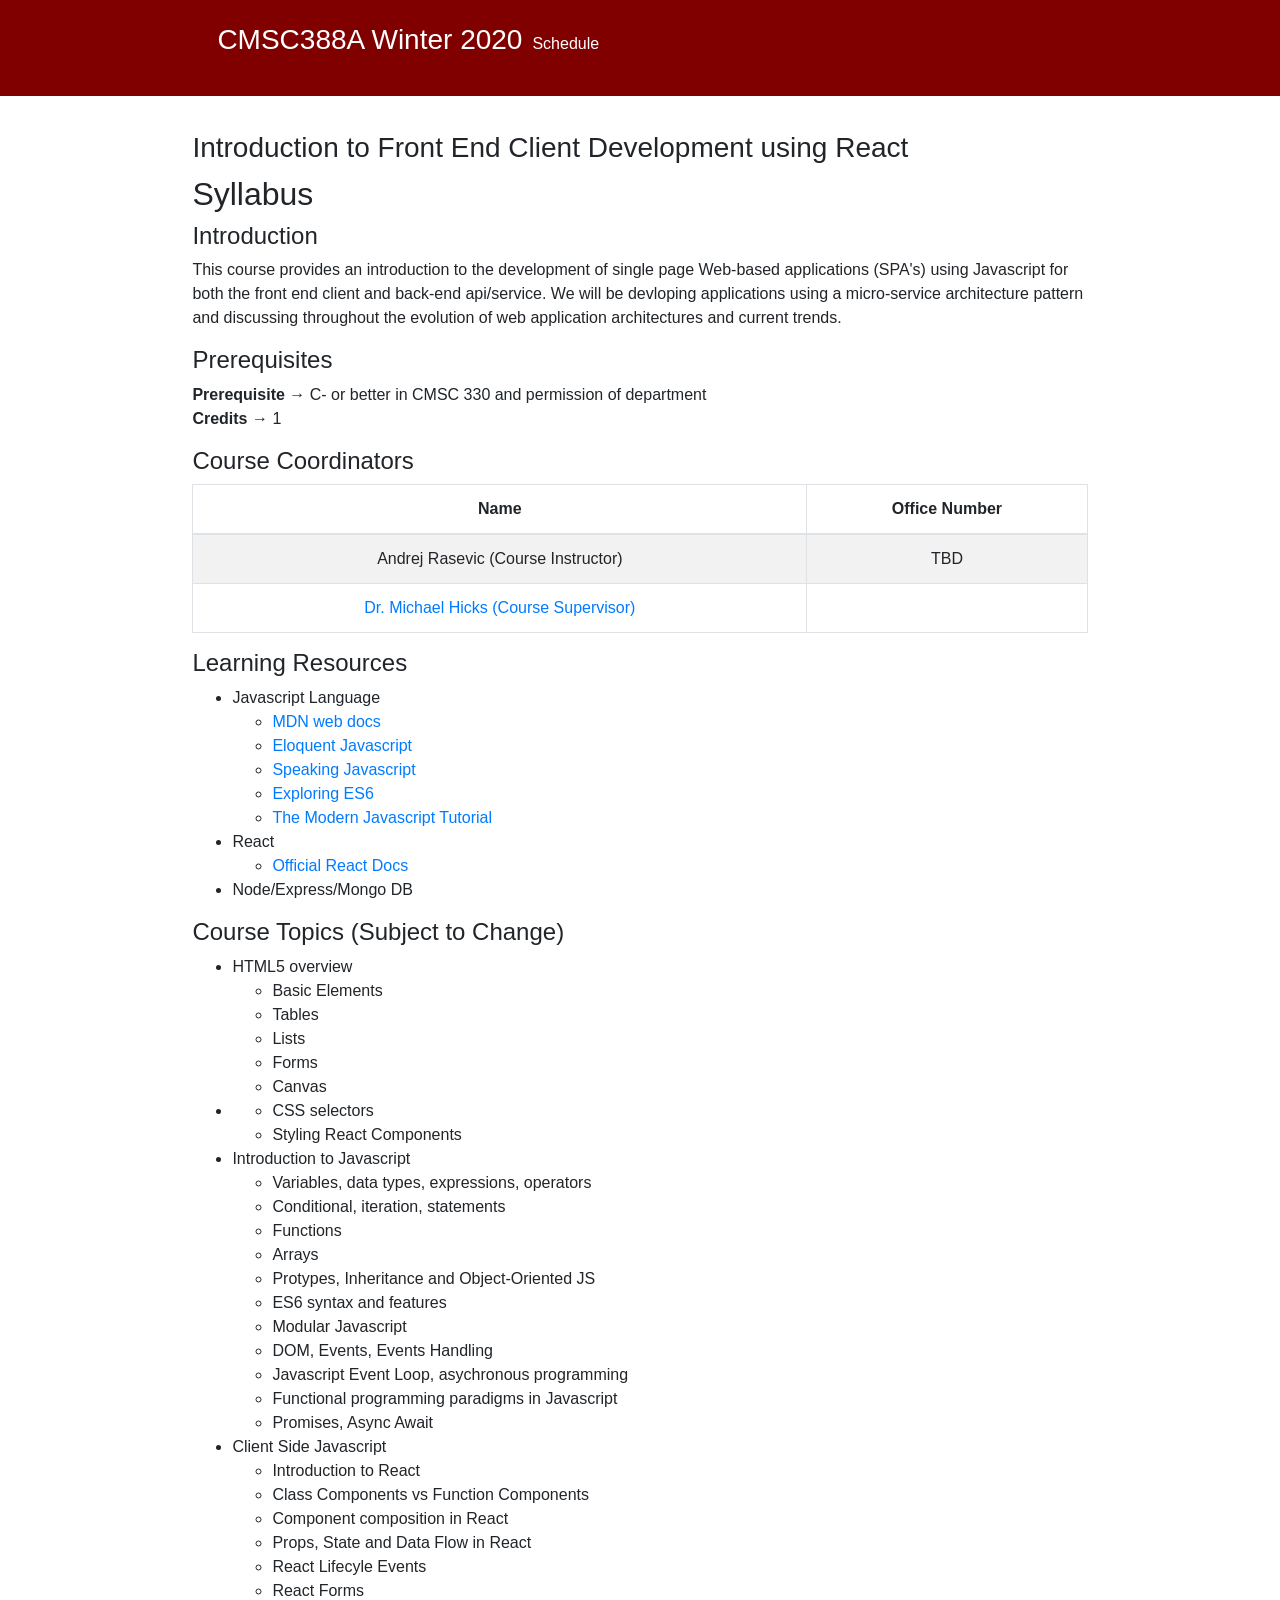
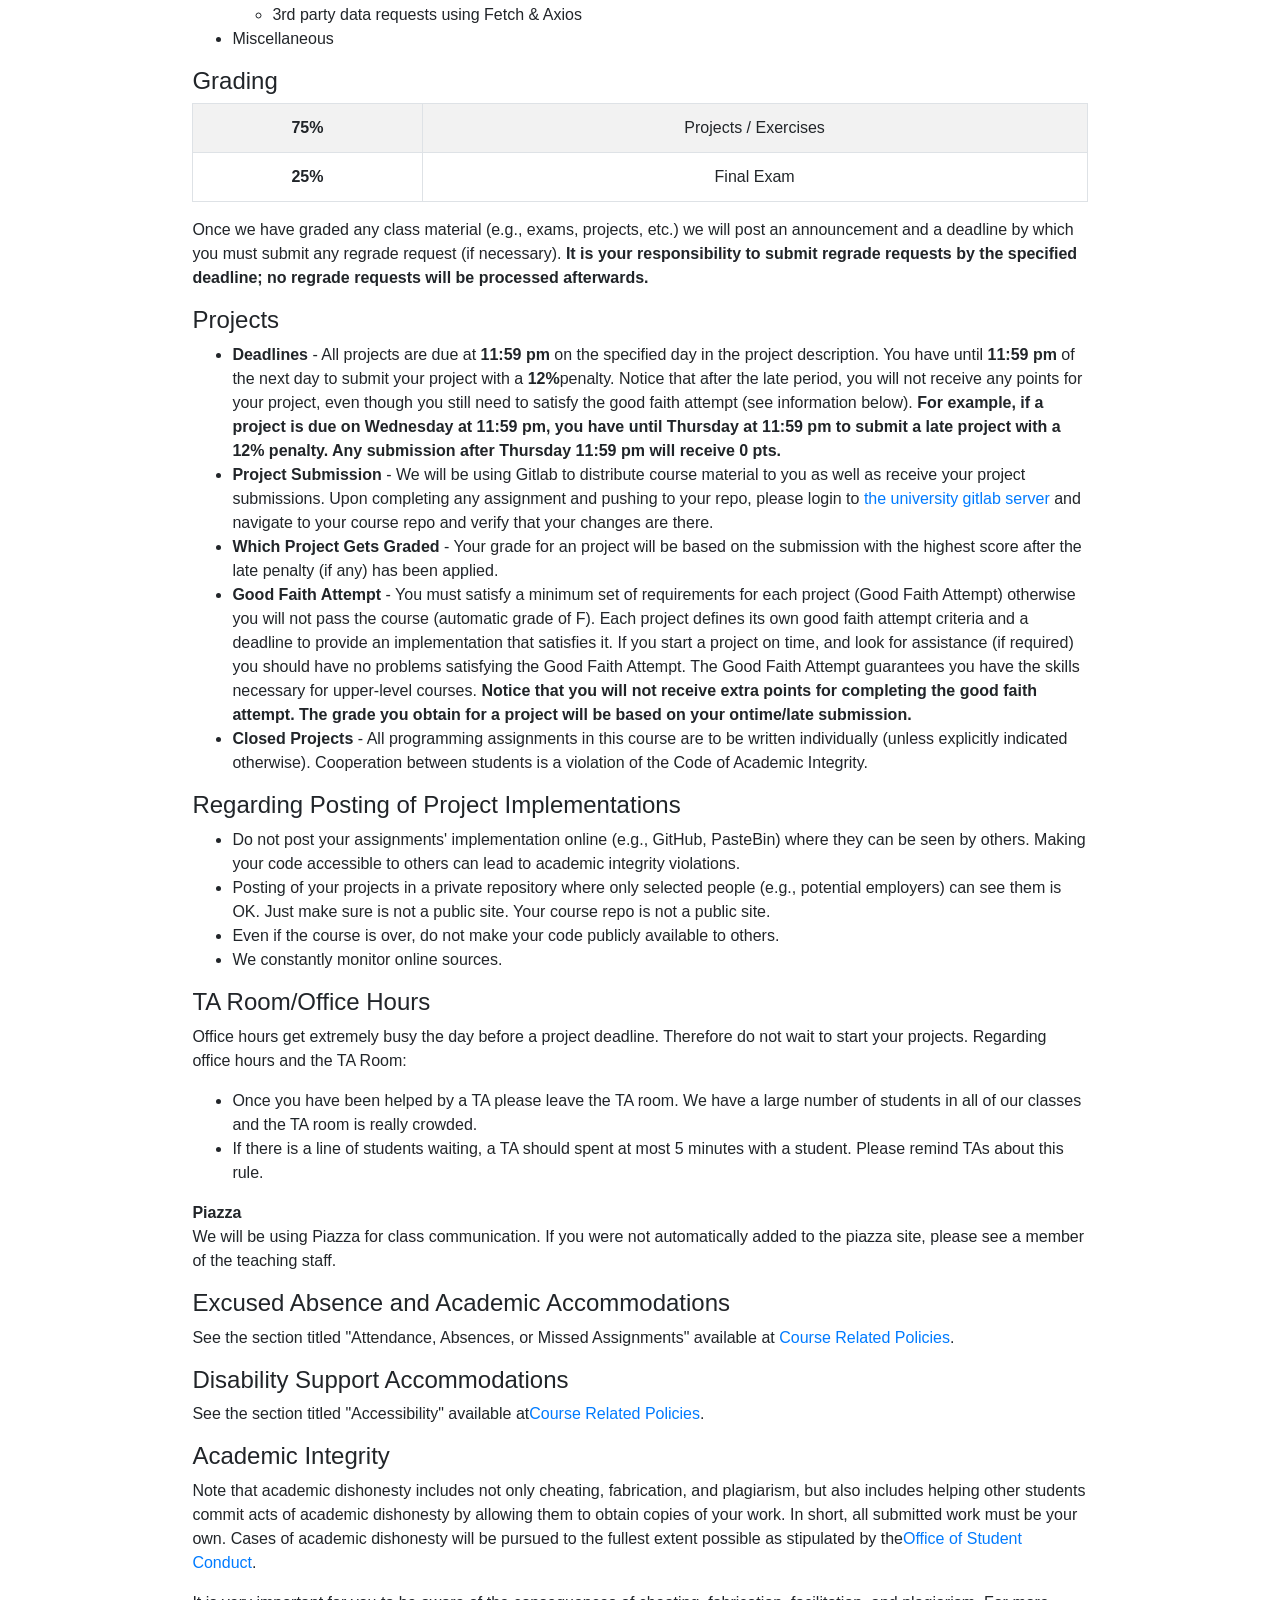
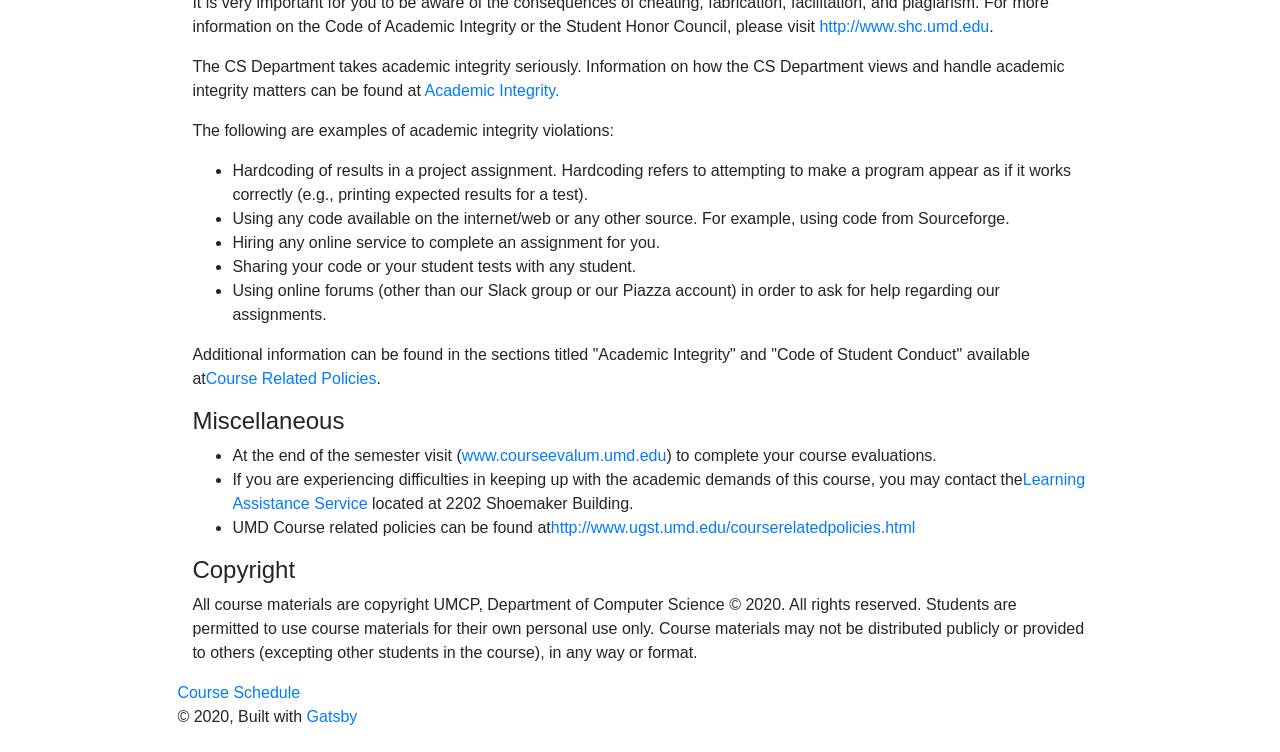
==== commit 147fdd22: "Updates" ====
--- a/index.html
+++ b/index.html
@@ -1,6 +1,6 @@
-<!DOCTYPE html><html><head><meta charSet="utf-8"/><meta http-equiv="x-ua-compatible" content="ie=edge"/><meta name="viewport" content="width=device-width, initial-scale=1, shrink-to-fit=no"/><style data-href="/CMSC388O-Winter2020/styles.929d461275b831edae4c.css">/*!
- * Bootstrap v4.4.1 (https://getbootstrap.com/)
+<!DOCTYPE html><html><head><meta charSet="utf-8"/><meta http-equiv="x-ua-compatible" content="ie=edge"/><meta name="viewport" content="width=device-width, initial-scale=1, shrink-to-fit=no"/><style data-href="/CMSC388A-Winter2020/styles.8c3c573d4d62078b077a.css">/*!
+ * Bootstrap v4.3.1 (https://getbootstrap.com/)
  * Copyright 2011-2019 The Bootstrap Authors
  * Copyright 2011-2019 Twitter, Inc.
  * Licensed under MIT (https://github.com/twbs/bootstrap/blob/master/LICENSE)
- */:root{--blue:#007bff;--indigo:#6610f2;--purple:#6f42c1;--pink:#e83e8c;--red:#dc3545;--orange:#fd7e14;--yellow:#ffc107;--green:#28a745;--teal:#20c997;--cyan:#17a2b8;--white:#fff;--gray:#6c757d;--gray-dark:#343a40;--primary:#007bff;--secondary:#6c757d;--success:#28a745;--info:#17a2b8;--warning:#ffc107;--danger:#dc3545;--light:#f8f9fa;--dark:#343a40;--breakpoint-xs:0;--breakpoint-sm:576px;--breakpoint-md:768px;--breakpoint-lg:992px;--breakpoint-xl:1200px;--font-family-sans-serif:-apple-system,BlinkMacSystemFont,"Segoe UI",Roboto,"Helvetica Neue",Arial,"Noto Sans",sans-serif,"Apple Color Emoji","Segoe UI Emoji","Segoe UI Symbol","Noto Color Emoji";--font-family-monospace:SFMono-Regular,Menlo,Monaco,Consolas,"Liberation Mono","Courier New",monospace}*,:after,:before{box-sizing:border-box}html{font-family:sans-serif;line-height:1.15;-webkit-text-size-adjust:100%;-webkit-tap-highlight-color:rgba(0,0,0,0)}article,aside,figcaption,figure,footer,header,hgroup,main,nav,section{display:block}body{margin:0;font-family:-apple-system,BlinkMacSystemFont,Segoe UI,Roboto,Helvetica Neue,Arial,Noto Sans,sans-serif,Apple Color Emoji,Segoe UI Emoji,Segoe UI Symbol,Noto Color Emoji;font-size:1rem;font-weight:400;line-height:1.5;color:#212529;text-align:left;background-color:#fff}[tabindex="-1"]:focus:not(:focus-visible){outline:0!important}hr{box-sizing:content-box;height:0;overflow:visible}h1,h2,h3,h4,h5,h6{margin-top:0;margin-bottom:.5rem}p{margin-top:0;margin-bottom:1rem}abbr[data-original-title],abbr[title]{text-decoration:underline;-webkit-text-decoration:underline dotted;text-decoration:underline dotted;cursor:help;border-bottom:0;-webkit-text-decoration-skip-ink:none;text-decoration-skip-ink:none}address{font-style:normal;line-height:inherit}address,dl,ol,ul{margin-bottom:1rem}dl,ol,ul{margin-top:0}ol ol,ol ul,ul ol,ul ul{margin-bottom:0}dt{font-weight:700}dd{margin-bottom:.5rem;margin-left:0}blockquote{margin:0 0 1rem}b,strong{font-weight:bolder}small{font-size:80%}sub,sup{position:relative;font-size:75%;line-height:0;vertical-align:baseline}sub{bottom:-.25em}sup{top:-.5em}a{color:#007bff;text-decoration:none;background-color:transparent}a:hover{color:#0056b3;text-decoration:underline}a:not([href]),a:not([href]):hover{color:inherit;text-decoration:none}code,kbd,pre,samp{font-family:SFMono-Regular,Menlo,Monaco,Consolas,Liberation Mono,Courier New,monospace;font-size:1em}pre{margin-top:0;margin-bottom:1rem;overflow:auto}figure{margin:0 0 1rem}img{border-style:none}img,svg{vertical-align:middle}svg{overflow:hidden}table{border-collapse:collapse}caption{padding-top:.75rem;padding-bottom:.75rem;color:#6c757d;text-align:left;caption-side:bottom}th{text-align:inherit}label{display:inline-block;margin-bottom:.5rem}button{border-radius:0}button:focus{outline:1px dotted;outline:5px auto -webkit-focus-ring-color}button,input,optgroup,select,textarea{margin:0;font-family:inherit;font-size:inherit;line-height:inherit}button,input{overflow:visible}button,select{text-transform:none}select{word-wrap:normal}[type=button],[type=reset],[type=submit],button{-webkit-appearance:button}[type=button]:not(:disabled),[type=reset]:not(:disabled),[type=submit]:not(:disabled),button:not(:disabled){cursor:pointer}[type=button]::-moz-focus-inner,[type=reset]::-moz-focus-inner,[type=submit]::-moz-focus-inner,button::-moz-focus-inner{padding:0;border-style:none}input[type=checkbox],input[type=radio]{box-sizing:border-box;padding:0}input[type=date],input[type=datetime-local],input[type=month],input[type=time]{-webkit-appearance:listbox}textarea{overflow:auto;resize:vertical}fieldset{min-width:0;padding:0;margin:0;border:0}legend{display:block;width:100%;max-width:100%;padding:0;margin-bottom:.5rem;font-size:1.5rem;line-height:inherit;color:inherit;white-space:normal}progress{vertical-align:baseline}[type=number]::-webkit-inner-spin-button,[type=number]::-webkit-outer-spin-button{height:auto}[type=search]{outline-offset:-2px;-webkit-appearance:none}[type=search]::-webkit-search-decoration{-webkit-appearance:none}::-webkit-file-upload-button{font:inherit;-webkit-appearance:button}output{display:inline-block}summary{display:list-item;cursor:pointer}template{display:none}[hidden]{display:none!important}.h1,.h2,.h3,.h4,.h5,.h6,h1,h2,h3,h4,h5,h6{margin-bottom:.5rem;font-weight:500;line-height:1.2}.h1,h1{font-size:2.5rem}.h2,h2{font-size:2rem}.h3,h3{font-size:1.75rem}.h4,h4{font-size:1.5rem}.h5,h5{font-size:1.25rem}.h6,h6{font-size:1rem}.lead{font-size:1.25rem;font-weight:300}.display-1{font-size:6rem}.display-1,.display-2{font-weight:300;line-height:1.2}.display-2{font-size:5.5rem}.display-3{font-size:4.5rem}.display-3,.display-4{font-weight:300;line-height:1.2}.display-4{font-size:3.5rem}hr{margin-top:1rem;margin-bottom:1rem;border:0;border-top:1px solid rgba(0,0,0,.1)}.small,small{font-size:80%;font-weight:400}.mark,mark{padding:.2em;background-color:#fcf8e3}.list-inline,.list-unstyled{padding-left:0;list-style:none}.list-inline-item{display:inline-block}.list-inline-item:not(:last-child){margin-right:.5rem}.initialism{font-size:90%;text-transform:uppercase}.blockquote{margin-bottom:1rem;font-size:1.25rem}.blockquote-footer{display:block;font-size:80%;color:#6c757d}.blockquote-footer:before{content:"\2014\A0"}.img-fluid,.img-thumbnail{max-width:100%;height:auto}.img-thumbnail{padding:.25rem;background-color:#fff;border:1px solid #dee2e6;border-radius:.25rem}.figure{display:inline-block}.figure-img{margin-bottom:.5rem;line-height:1}.figure-caption{font-size:90%;color:#6c757d}code{font-size:87.5%;color:#e83e8c;word-wrap:break-word}a>code{color:inherit}kbd{padding:.2rem .4rem;font-size:87.5%;color:#fff;background-color:#212529;border-radius:.2rem}kbd kbd{padding:0;font-size:100%;font-weight:700}pre{display:block;font-size:87.5%;color:#212529}pre code{font-size:inherit;color:inherit;word-break:normal}.pre-scrollable{max-height:340px;overflow-y:scroll}.container{width:100%;padding-right:15px;padding-left:15px;margin-right:auto;margin-left:auto}@media (min-width:576px){.container{max-width:540px}}@media (min-width:768px){.container{max-width:720px}}@media (min-width:992px){.container{max-width:960px}}@media (min-width:1200px){.container{max-width:1140px}}.container-fluid,.container-lg,.container-md,.container-sm,.container-xl{width:100%;padding-right:15px;padding-left:15px;margin-right:auto;margin-left:auto}@media (min-width:576px){.container,.container-sm{max-width:540px}}@media (min-width:768px){.container,.container-md,.container-sm{max-width:720px}}@media (min-width:992px){.container,.container-lg,.container-md,.container-sm{max-width:960px}}@media (min-width:1200px){.container,.container-lg,.container-md,.container-sm,.container-xl{max-width:1140px}}.row{display:flex;flex-wrap:wrap;margin-right:-15px;margin-left:-15px}.no-gutters{margin-right:0;margin-left:0}.no-gutters>.col,.no-gutters>[class*=col-]{padding-right:0;padding-left:0}.col,.col-1,.col-2,.col-3,.col-4,.col-5,.col-6,.col-7,.col-8,.col-9,.col-10,.col-11,.col-12,.col-auto,.col-lg,.col-lg-1,.col-lg-2,.col-lg-3,.col-lg-4,.col-lg-5,.col-lg-6,.col-lg-7,.col-lg-8,.col-lg-9,.col-lg-10,.col-lg-11,.col-lg-12,.col-lg-auto,.col-md,.col-md-1,.col-md-2,.col-md-3,.col-md-4,.col-md-5,.col-md-6,.col-md-7,.col-md-8,.col-md-9,.col-md-10,.col-md-11,.col-md-12,.col-md-auto,.col-sm,.col-sm-1,.col-sm-2,.col-sm-3,.col-sm-4,.col-sm-5,.col-sm-6,.col-sm-7,.col-sm-8,.col-sm-9,.col-sm-10,.col-sm-11,.col-sm-12,.col-sm-auto,.col-xl,.col-xl-1,.col-xl-2,.col-xl-3,.col-xl-4,.col-xl-5,.col-xl-6,.col-xl-7,.col-xl-8,.col-xl-9,.col-xl-10,.col-xl-11,.col-xl-12,.col-xl-auto{position:relative;width:100%;padding-right:15px;padding-left:15px}.col{flex-basis:0;flex-grow:1;max-width:100%}.row-cols-1>*{flex:0 0 100%;max-width:100%}.row-cols-2>*{flex:0 0 50%;max-width:50%}.row-cols-3>*{flex:0 0 33.333333%;max-width:33.333333%}.row-cols-4>*{flex:0 0 25%;max-width:25%}.row-cols-5>*{flex:0 0 20%;max-width:20%}.row-cols-6>*{flex:0 0 16.666667%;max-width:16.666667%}.col-auto{flex:0 0 auto;width:auto;max-width:100%}.col-1{flex:0 0 8.333333%;max-width:8.333333%}.col-2{flex:0 0 16.666667%;max-width:16.666667%}.col-3{flex:0 0 25%;max-width:25%}.col-4{flex:0 0 33.333333%;max-width:33.333333%}.col-5{flex:0 0 41.666667%;max-width:41.666667%}.col-6{flex:0 0 50%;max-width:50%}.col-7{flex:0 0 58.333333%;max-width:58.333333%}.col-8{flex:0 0 66.666667%;max-width:66.666667%}.col-9{flex:0 0 75%;max-width:75%}.col-10{flex:0 0 83.333333%;max-width:83.333333%}.col-11{flex:0 0 91.666667%;max-width:91.666667%}.col-12{flex:0 0 100%;max-width:100%}.order-first{order:-1}.order-last{order:13}.order-0{order:0}.order-1{order:1}.order-2{order:2}.order-3{order:3}.order-4{order:4}.order-5{order:5}.order-6{order:6}.order-7{order:7}.order-8{order:8}.order-9{order:9}.order-10{order:10}.order-11{order:11}.order-12{order:12}.offset-1{margin-left:8.333333%}.offset-2{margin-left:16.666667%}.offset-3{margin-left:25%}.offset-4{margin-left:33.333333%}.offset-5{margin-left:41.666667%}.offset-6{margin-left:50%}.offset-7{margin-left:58.333333%}.offset-8{margin-left:66.666667%}.offset-9{margin-left:75%}.offset-10{margin-left:83.333333%}.offset-11{margin-left:91.666667%}@media (min-width:576px){.col-sm{flex-basis:0;flex-grow:1;max-width:100%}.row-cols-sm-1>*{flex:0 0 100%;max-width:100%}.row-cols-sm-2>*{flex:0 0 50%;max-width:50%}.row-cols-sm-3>*{flex:0 0 33.333333%;max-width:33.333333%}.row-cols-sm-4>*{flex:0 0 25%;max-width:25%}.row-cols-sm-5>*{flex:0 0 20%;max-width:20%}.row-cols-sm-6>*{flex:0 0 16.666667%;max-width:16.666667%}.col-sm-auto{flex:0 0 auto;width:auto;max-width:100%}.col-sm-1{flex:0 0 8.333333%;max-width:8.333333%}.col-sm-2{flex:0 0 16.666667%;max-width:16.666667%}.col-sm-3{flex:0 0 25%;max-width:25%}.col-sm-4{flex:0 0 33.333333%;max-width:33.333333%}.col-sm-5{flex:0 0 41.666667%;max-width:41.666667%}.col-sm-6{flex:0 0 50%;max-width:50%}.col-sm-7{flex:0 0 58.333333%;max-width:58.333333%}.col-sm-8{flex:0 0 66.666667%;max-width:66.666667%}.col-sm-9{flex:0 0 75%;max-width:75%}.col-sm-10{flex:0 0 83.333333%;max-width:83.333333%}.col-sm-11{flex:0 0 91.666667%;max-width:91.666667%}.col-sm-12{flex:0 0 100%;max-width:100%}.order-sm-first{order:-1}.order-sm-last{order:13}.order-sm-0{order:0}.order-sm-1{order:1}.order-sm-2{order:2}.order-sm-3{order:3}.order-sm-4{order:4}.order-sm-5{order:5}.order-sm-6{order:6}.order-sm-7{order:7}.order-sm-8{order:8}.order-sm-9{order:9}.order-sm-10{order:10}.order-sm-11{order:11}.order-sm-12{order:12}.offset-sm-0{margin-left:0}.offset-sm-1{margin-left:8.333333%}.offset-sm-2{margin-left:16.666667%}.offset-sm-3{margin-left:25%}.offset-sm-4{margin-left:33.333333%}.offset-sm-5{margin-left:41.666667%}.offset-sm-6{margin-left:50%}.offset-sm-7{margin-left:58.333333%}.offset-sm-8{margin-left:66.666667%}.offset-sm-9{margin-left:75%}.offset-sm-10{margin-left:83.333333%}.offset-sm-11{margin-left:91.666667%}}@media (min-width:768px){.col-md{flex-basis:0;flex-grow:1;max-width:100%}.row-cols-md-1>*{flex:0 0 100%;max-width:100%}.row-cols-md-2>*{flex:0 0 50%;max-width:50%}.row-cols-md-3>*{flex:0 0 33.333333%;max-width:33.333333%}.row-cols-md-4>*{flex:0 0 25%;max-width:25%}.row-cols-md-5>*{flex:0 0 20%;max-width:20%}.row-cols-md-6>*{flex:0 0 16.666667%;max-width:16.666667%}.col-md-auto{flex:0 0 auto;width:auto;max-width:100%}.col-md-1{flex:0 0 8.333333%;max-width:8.333333%}.col-md-2{flex:0 0 16.666667%;max-width:16.666667%}.col-md-3{flex:0 0 25%;max-width:25%}.col-md-4{flex:0 0 33.333333%;max-width:33.333333%}.col-md-5{flex:0 0 41.666667%;max-width:41.666667%}.col-md-6{flex:0 0 50%;max-width:50%}.col-md-7{flex:0 0 58.333333%;max-width:58.333333%}.col-md-8{flex:0 0 66.666667%;max-width:66.666667%}.col-md-9{flex:0 0 75%;max-width:75%}.col-md-10{flex:0 0 83.333333%;max-width:83.333333%}.col-md-11{flex:0 0 91.666667%;max-width:91.666667%}.col-md-12{flex:0 0 100%;max-width:100%}.order-md-first{order:-1}.order-md-last{order:13}.order-md-0{order:0}.order-md-1{order:1}.order-md-2{order:2}.order-md-3{order:3}.order-md-4{order:4}.order-md-5{order:5}.order-md-6{order:6}.order-md-7{order:7}.order-md-8{order:8}.order-md-9{order:9}.order-md-10{order:10}.order-md-11{order:11}.order-md-12{order:12}.offset-md-0{margin-left:0}.offset-md-1{margin-left:8.333333%}.offset-md-2{margin-left:16.666667%}.offset-md-3{margin-left:25%}.offset-md-4{margin-left:33.333333%}.offset-md-5{margin-left:41.666667%}.offset-md-6{margin-left:50%}.offset-md-7{margin-left:58.333333%}.offset-md-8{margin-left:66.666667%}.offset-md-9{margin-left:75%}.offset-md-10{margin-left:83.333333%}.offset-md-11{margin-left:91.666667%}}@media (min-width:992px){.col-lg{flex-basis:0;flex-grow:1;max-width:100%}.row-cols-lg-1>*{flex:0 0 100%;max-width:100%}.row-cols-lg-2>*{flex:0 0 50%;max-width:50%}.row-cols-lg-3>*{flex:0 0 33.333333%;max-width:33.333333%}.row-cols-lg-4>*{flex:0 0 25%;max-width:25%}.row-cols-lg-5>*{flex:0 0 20%;max-width:20%}.row-cols-lg-6>*{flex:0 0 16.666667%;max-width:16.666667%}.col-lg-auto{flex:0 0 auto;width:auto;max-width:100%}.col-lg-1{flex:0 0 8.333333%;max-width:8.333333%}.col-lg-2{flex:0 0 16.666667%;max-width:16.666667%}.col-lg-3{flex:0 0 25%;max-width:25%}.col-lg-4{flex:0 0 33.333333%;max-width:33.333333%}.col-lg-5{flex:0 0 41.666667%;max-width:41.666667%}.col-lg-6{flex:0 0 50%;max-width:50%}.col-lg-7{flex:0 0 58.333333%;max-width:58.333333%}.col-lg-8{flex:0 0 66.666667%;max-width:66.666667%}.col-lg-9{flex:0 0 75%;max-width:75%}.col-lg-10{flex:0 0 83.333333%;max-width:83.333333%}.col-lg-11{flex:0 0 91.666667%;max-width:91.666667%}.col-lg-12{flex:0 0 100%;max-width:100%}.order-lg-first{order:-1}.order-lg-last{order:13}.order-lg-0{order:0}.order-lg-1{order:1}.order-lg-2{order:2}.order-lg-3{order:3}.order-lg-4{order:4}.order-lg-5{order:5}.order-lg-6{order:6}.order-lg-7{order:7}.order-lg-8{order:8}.order-lg-9{order:9}.order-lg-10{order:10}.order-lg-11{order:11}.order-lg-12{order:12}.offset-lg-0{margin-left:0}.offset-lg-1{margin-left:8.333333%}.offset-lg-2{margin-left:16.666667%}.offset-lg-3{margin-left:25%}.offset-lg-4{margin-left:33.333333%}.offset-lg-5{margin-left:41.666667%}.offset-lg-6{margin-left:50%}.offset-lg-7{margin-left:58.333333%}.offset-lg-8{margin-left:66.666667%}.offset-lg-9{margin-left:75%}.offset-lg-10{margin-left:83.333333%}.offset-lg-11{margin-left:91.666667%}}@media (min-width:1200px){.col-xl{flex-basis:0;flex-grow:1;max-width:100%}.row-cols-xl-1>*{flex:0 0 100%;max-width:100%}.row-cols-xl-2>*{flex:0 0 50%;max-width:50%}.row-cols-xl-3>*{flex:0 0 33.333333%;max-width:33.333333%}.row-cols-xl-4>*{flex:0 0 25%;max-width:25%}.row-cols-xl-5>*{flex:0 0 20%;max-width:20%}.row-cols-xl-6>*{flex:0 0 16.666667%;max-width:16.666667%}.col-xl-auto{flex:0 0 auto;width:auto;max-width:100%}.col-xl-1{flex:0 0 8.333333%;max-width:8.333333%}.col-xl-2{flex:0 0 16.666667%;max-width:16.666667%}.col-xl-3{flex:0 0 25%;max-width:25%}.col-xl-4{flex:0 0 33.333333%;max-width:33.333333%}.col-xl-5{flex:0 0 41.666667%;max-width:41.666667%}.col-xl-6{flex:0 0 50%;max-width:50%}.col-xl-7{flex:0 0 58.333333%;max-width:58.333333%}.col-xl-8{flex:0 0 66.666667%;max-width:66.666667%}.col-xl-9{flex:0 0 75%;max-width:75%}.col-xl-10{flex:0 0 83.333333%;max-width:83.333333%}.col-xl-11{flex:0 0 91.666667%;max-width:91.666667%}.col-xl-12{flex:0 0 100%;max-width:100%}.order-xl-first{order:-1}.order-xl-last{order:13}.order-xl-0{order:0}.order-xl-1{order:1}.order-xl-2{order:2}.order-xl-3{order:3}.order-xl-4{order:4}.order-xl-5{order:5}.order-xl-6{order:6}.order-xl-7{order:7}.order-xl-8{order:8}.order-xl-9{order:9}.order-xl-10{order:10}.order-xl-11{order:11}.order-xl-12{order:12}.offset-xl-0{margin-left:0}.offset-xl-1{margin-left:8.333333%}.offset-xl-2{margin-left:16.666667%}.offset-xl-3{margin-left:25%}.offset-xl-4{margin-left:33.333333%}.offset-xl-5{margin-left:41.666667%}.offset-xl-6{margin-left:50%}.offset-xl-7{margin-left:58.333333%}.offset-xl-8{margin-left:66.666667%}.offset-xl-9{margin-left:75%}.offset-xl-10{margin-left:83.333333%}.offset-xl-11{margin-left:91.666667%}}.table{width:100%;margin-bottom:1rem;color:#212529}.table td,.table th{padding:.75rem;vertical-align:top;border-top:1px solid #dee2e6}.table thead th{vertical-align:bottom;border-bottom:2px solid #dee2e6}.table tbody+tbody{border-top:2px solid #dee2e6}.table-sm td,.table-sm th{padding:.3rem}.table-bordered,.table-bordered td,.table-bordered th{border:1px solid #dee2e6}.table-bordered thead td,.table-bordered thead th{border-bottom-width:2px}.table-borderless tbody+tbody,.table-borderless td,.table-borderless th,.table-borderless thead th{border:0}.table-striped tbody tr:nth-of-type(odd){background-color:rgba(0,0,0,.05)}.table-hover tbody tr:hover{color:#212529;background-color:rgba(0,0,0,.075)}.table-primary,.table-primary>td,.table-primary>th{background-color:#b8daff}.table-primary tbody+tbody,.table-primary td,.table-primary th,.table-primary thead th{border-color:#7abaff}.table-hover .table-primary:hover,.table-hover .table-primary:hover>td,.table-hover .table-primary:hover>th{background-color:#9fcdff}.table-secondary,.table-secondary>td,.table-secondary>th{background-color:#d6d8db}.table-secondary tbody+tbody,.table-secondary td,.table-secondary th,.table-secondary thead th{border-color:#b3b7bb}.table-hover .table-secondary:hover,.table-hover .table-secondary:hover>td,.table-hover .table-secondary:hover>th{background-color:#c8cbcf}.table-success,.table-success>td,.table-success>th{background-color:#c3e6cb}.table-success tbody+tbody,.table-success td,.table-success th,.table-success thead th{border-color:#8fd19e}.table-hover .table-success:hover,.table-hover .table-success:hover>td,.table-hover .table-success:hover>th{background-color:#b1dfbb}.table-info,.table-info>td,.table-info>th{background-color:#bee5eb}.table-info tbody+tbody,.table-info td,.table-info th,.table-info thead th{border-color:#86cfda}.table-hover .table-info:hover,.table-hover .table-info:hover>td,.table-hover .table-info:hover>th{background-color:#abdde5}.table-warning,.table-warning>td,.table-warning>th{background-color:#ffeeba}.table-warning tbody+tbody,.table-warning td,.table-warning th,.table-warning thead th{border-color:#ffdf7e}.table-hover .table-warning:hover,.table-hover .table-warning:hover>td,.table-hover .table-warning:hover>th{background-color:#ffe8a1}.table-danger,.table-danger>td,.table-danger>th{background-color:#f5c6cb}.table-danger tbody+tbody,.table-danger td,.table-danger th,.table-danger thead th{border-color:#ed969e}.table-hover .table-danger:hover,.table-hover .table-danger:hover>td,.table-hover .table-danger:hover>th{background-color:#f1b0b7}.table-light,.table-light>td,.table-light>th{background-color:#fdfdfe}.table-light tbody+tbody,.table-light td,.table-light th,.table-light thead th{border-color:#fbfcfc}.table-hover .table-light:hover,.table-hover .table-light:hover>td,.table-hover .table-light:hover>th{background-color:#ececf6}.table-dark,.table-dark>td,.table-dark>th{background-color:#c6c8ca}.table-dark tbody+tbody,.table-dark td,.table-dark th,.table-dark thead th{border-color:#95999c}.table-hover .table-dark:hover,.table-hover .table-dark:hover>td,.table-hover .table-dark:hover>th{background-color:#b9bbbe}.table-active,.table-active>td,.table-active>th,.table-hover .table-active:hover,.table-hover .table-active:hover>td,.table-hover .table-active:hover>th{background-color:rgba(0,0,0,.075)}.table .thead-dark th{color:#fff;background-color:#343a40;border-color:#454d55}.table .thead-light th{color:#495057;background-color:#e9ecef;border-color:#dee2e6}.table-dark{color:#fff;background-color:#343a40}.table-dark td,.table-dark th,.table-dark thead th{border-color:#454d55}.table-dark.table-bordered{border:0}.table-dark.table-striped tbody tr:nth-of-type(odd){background-color:hsla(0,0%,100%,.05)}.table-dark.table-hover tbody tr:hover{color:#fff;background-color:hsla(0,0%,100%,.075)}@media (max-width:575.98px){.table-responsive-sm{display:block;width:100%;overflow-x:auto;-webkit-overflow-scrolling:touch}.table-responsive-sm>.table-bordered{border:0}}@media (max-width:767.98px){.table-responsive-md{display:block;width:100%;overflow-x:auto;-webkit-overflow-scrolling:touch}.table-responsive-md>.table-bordered{border:0}}@media (max-width:991.98px){.table-responsive-lg{display:block;width:100%;overflow-x:auto;-webkit-overflow-scrolling:touch}.table-responsive-lg>.table-bordered{border:0}}@media (max-width:1199.98px){.table-responsive-xl{display:block;width:100%;overflow-x:auto;-webkit-overflow-scrolling:touch}.table-responsive-xl>.table-bordered{border:0}}.table-responsive{display:block;width:100%;overflow-x:auto;-webkit-overflow-scrolling:touch}.table-responsive>.table-bordered{border:0}.form-control{display:block;width:100%;height:calc(1.5em + .75rem + 2px);padding:.375rem .75rem;font-size:1rem;font-weight:400;line-height:1.5;color:#495057;background-color:#fff;background-clip:padding-box;border:1px solid #ced4da;border-radius:.25rem;-webkit-transition:border-color .15s ease-in-out,box-shadow .15s ease-in-out;transition:border-color .15s ease-in-out,box-shadow .15s ease-in-out}@media (prefers-reduced-motion:reduce){.form-control{-webkit-transition:none;transition:none}}.form-control::-ms-expand{background-color:transparent;border:0}.form-control:-moz-focusring{color:transparent;text-shadow:0 0 0 #495057}.form-control:focus{color:#495057;background-color:#fff;border-color:#80bdff;outline:0;box-shadow:0 0 0 .2rem rgba(0,123,255,.25)}.form-control::-webkit-input-placeholder{color:#6c757d;opacity:1}.form-control::-moz-placeholder{color:#6c757d;opacity:1}.form-control:-ms-input-placeholder{color:#6c757d;opacity:1}.form-control::-ms-input-placeholder{color:#6c757d;opacity:1}.form-control::placeholder{color:#6c757d;opacity:1}.form-control:disabled,.form-control[readonly]{background-color:#e9ecef;opacity:1}select.form-control:focus::-ms-value{color:#495057;background-color:#fff}.form-control-file,.form-control-range{display:block;width:100%}.col-form-label{padding-top:calc(.375rem + 1px);padding-bottom:calc(.375rem + 1px);margin-bottom:0;font-size:inherit;line-height:1.5}.col-form-label-lg{padding-top:calc(.5rem + 1px);padding-bottom:calc(.5rem + 1px);font-size:1.25rem;line-height:1.5}.col-form-label-sm{padding-top:calc(.25rem + 1px);padding-bottom:calc(.25rem + 1px);font-size:.875rem;line-height:1.5}.form-control-plaintext{display:block;width:100%;padding:.375rem 0;margin-bottom:0;font-size:1rem;line-height:1.5;color:#212529;background-color:transparent;border:solid transparent;border-width:1px 0}.form-control-plaintext.form-control-lg,.form-control-plaintext.form-control-sm{padding-right:0;padding-left:0}.form-control-sm{height:calc(1.5em + .5rem + 2px);padding:.25rem .5rem;font-size:.875rem;line-height:1.5;border-radius:.2rem}.form-control-lg{height:calc(1.5em + 1rem + 2px);padding:.5rem 1rem;font-size:1.25rem;line-height:1.5;border-radius:.3rem}select.form-control[multiple],select.form-control[size],textarea.form-control{height:auto}.form-group{margin-bottom:1rem}.form-text{display:block;margin-top:.25rem}.form-row{display:flex;flex-wrap:wrap;margin-right:-5px;margin-left:-5px}.form-row>.col,.form-row>[class*=col-]{padding-right:5px;padding-left:5px}.form-check{position:relative;display:block;padding-left:1.25rem}.form-check-input{position:absolute;margin-top:.3rem;margin-left:-1.25rem}.form-check-input:disabled~.form-check-label,.form-check-input[disabled]~.form-check-label{color:#6c757d}.form-check-label{margin-bottom:0}.form-check-inline{display:inline-flex;align-items:center;padding-left:0;margin-right:.75rem}.form-check-inline .form-check-input{position:static;margin-top:0;margin-right:.3125rem;margin-left:0}.valid-feedback{display:none;width:100%;margin-top:.25rem;font-size:80%;color:#28a745}.valid-tooltip{position:absolute;top:100%;z-index:5;display:none;max-width:100%;padding:.25rem .5rem;margin-top:.1rem;font-size:.875rem;line-height:1.5;color:#fff;background-color:rgba(40,167,69,.9);border-radius:.25rem}.is-valid~.valid-feedback,.is-valid~.valid-tooltip,.was-validated :valid~.valid-feedback,.was-validated :valid~.valid-tooltip{display:block}.form-control.is-valid,.was-validated .form-control:valid{border-color:#28a745;padding-right:calc(1.5em + .75rem);background-image:url("data:image/svg+xml;charset=utf-8,%3Csvg xmlns='http://www.w3.org/2000/svg' width='8' height='8'%3E%3Cpath fill='%2328a745' d='M2.3 6.73L.6 4.53c-.4-1.04.46-1.4 1.1-.8l1.1 1.4 3.4-3.8c.6-.63 1.6-.27 1.2.7l-4 4.6c-.43.5-.8.4-1.1.1z'/%3E%3C/svg%3E");background-repeat:no-repeat;background-position:right calc(.375em + .1875rem) center;background-size:calc(.75em + .375rem) calc(.75em + .375rem)}.form-control.is-valid:focus,.was-validated .form-control:valid:focus{border-color:#28a745;box-shadow:0 0 0 .2rem rgba(40,167,69,.25)}.was-validated textarea.form-control:valid,textarea.form-control.is-valid{padding-right:calc(1.5em + .75rem);background-position:top calc(.375em + .1875rem) right calc(.375em + .1875rem)}.custom-select.is-valid,.was-validated .custom-select:valid{border-color:#28a745;padding-right:calc(.75em + 2.3125rem);background:url("data:image/svg+xml;charset=utf-8,%3Csvg xmlns='http://www.w3.org/2000/svg' width='4' height='5'%3E%3Cpath fill='%23343a40' d='M2 0L0 2h4zm0 5L0 3h4z'/%3E%3C/svg%3E") no-repeat right .75rem center/8px 10px,url("data:image/svg+xml;charset=utf-8,%3Csvg xmlns='http://www.w3.org/2000/svg' width='8' height='8'%3E%3Cpath fill='%2328a745' d='M2.3 6.73L.6 4.53c-.4-1.04.46-1.4 1.1-.8l1.1 1.4 3.4-3.8c.6-.63 1.6-.27 1.2.7l-4 4.6c-.43.5-.8.4-1.1.1z'/%3E%3C/svg%3E") #fff no-repeat center right 1.75rem/calc(.75em + .375rem) calc(.75em + .375rem)}.custom-select.is-valid:focus,.was-validated .custom-select:valid:focus{border-color:#28a745;box-shadow:0 0 0 .2rem rgba(40,167,69,.25)}.form-check-input.is-valid~.form-check-label,.was-validated .form-check-input:valid~.form-check-label{color:#28a745}.form-check-input.is-valid~.valid-feedback,.form-check-input.is-valid~.valid-tooltip,.was-validated .form-check-input:valid~.valid-feedback,.was-validated .form-check-input:valid~.valid-tooltip{display:block}.custom-control-input.is-valid~.custom-control-label,.was-validated .custom-control-input:valid~.custom-control-label{color:#28a745}.custom-control-input.is-valid~.custom-control-label:before,.was-validated .custom-control-input:valid~.custom-control-label:before{border-color:#28a745}.custom-control-input.is-valid:checked~.custom-control-label:before,.was-validated .custom-control-input:valid:checked~.custom-control-label:before{border-color:#34ce57;background-color:#34ce57}.custom-control-input.is-valid:focus~.custom-control-label:before,.was-validated .custom-control-input:valid:focus~.custom-control-label:before{box-shadow:0 0 0 .2rem rgba(40,167,69,.25)}.custom-control-input.is-valid:focus:not(:checked)~.custom-control-label:before,.custom-file-input.is-valid~.custom-file-label,.was-validated .custom-control-input:valid:focus:not(:checked)~.custom-control-label:before,.was-validated .custom-file-input:valid~.custom-file-label{border-color:#28a745}.custom-file-input.is-valid:focus~.custom-file-label,.was-validated .custom-file-input:valid:focus~.custom-file-label{border-color:#28a745;box-shadow:0 0 0 .2rem rgba(40,167,69,.25)}.invalid-feedback{display:none;width:100%;margin-top:.25rem;font-size:80%;color:#dc3545}.invalid-tooltip{position:absolute;top:100%;z-index:5;display:none;max-width:100%;padding:.25rem .5rem;margin-top:.1rem;font-size:.875rem;line-height:1.5;color:#fff;background-color:rgba(220,53,69,.9);border-radius:.25rem}.is-invalid~.invalid-feedback,.is-invalid~.invalid-tooltip,.was-validated :invalid~.invalid-feedback,.was-validated :invalid~.invalid-tooltip{display:block}.form-control.is-invalid,.was-validated .form-control:invalid{border-color:#dc3545;padding-right:calc(1.5em + .75rem);background-image:url("data:image/svg+xml;charset=utf-8,%3Csvg xmlns='http://www.w3.org/2000/svg' width='12' height='12' fill='none' stroke='%23dc3545'%3E%3Ccircle cx='6' cy='6' r='4.5'/%3E%3Cpath stroke-linejoin='round' d='M5.8 3.6h.4L6 6.5z'/%3E%3Ccircle cx='6' cy='8.2' r='.6' fill='%23dc3545' stroke='none'/%3E%3C/svg%3E");background-repeat:no-repeat;background-position:right calc(.375em + .1875rem) center;background-size:calc(.75em + .375rem) calc(.75em + .375rem)}.form-control.is-invalid:focus,.was-validated .form-control:invalid:focus{border-color:#dc3545;box-shadow:0 0 0 .2rem rgba(220,53,69,.25)}.was-validated textarea.form-control:invalid,textarea.form-control.is-invalid{padding-right:calc(1.5em + .75rem);background-position:top calc(.375em + .1875rem) right calc(.375em + .1875rem)}.custom-select.is-invalid,.was-validated .custom-select:invalid{border-color:#dc3545;padding-right:calc(.75em + 2.3125rem);background:url("data:image/svg+xml;charset=utf-8,%3Csvg xmlns='http://www.w3.org/2000/svg' width='4' height='5'%3E%3Cpath fill='%23343a40' d='M2 0L0 2h4zm0 5L0 3h4z'/%3E%3C/svg%3E") no-repeat right .75rem center/8px 10px,url("data:image/svg+xml;charset=utf-8,%3Csvg xmlns='http://www.w3.org/2000/svg' width='12' height='12' fill='none' stroke='%23dc3545'%3E%3Ccircle cx='6' cy='6' r='4.5'/%3E%3Cpath stroke-linejoin='round' d='M5.8 3.6h.4L6 6.5z'/%3E%3Ccircle cx='6' cy='8.2' r='.6' fill='%23dc3545' stroke='none'/%3E%3C/svg%3E") #fff no-repeat center right 1.75rem/calc(.75em + .375rem) calc(.75em + .375rem)}.custom-select.is-invalid:focus,.was-validated .custom-select:invalid:focus{border-color:#dc3545;box-shadow:0 0 0 .2rem rgba(220,53,69,.25)}.form-check-input.is-invalid~.form-check-label,.was-validated .form-check-input:invalid~.form-check-label{color:#dc3545}.form-check-input.is-invalid~.invalid-feedback,.form-check-input.is-invalid~.invalid-tooltip,.was-validated .form-check-input:invalid~.invalid-feedback,.was-validated .form-check-input:invalid~.invalid-tooltip{display:block}.custom-control-input.is-invalid~.custom-control-label,.was-validated .custom-control-input:invalid~.custom-control-label{color:#dc3545}.custom-control-input.is-invalid~.custom-control-label:before,.was-validated .custom-control-input:invalid~.custom-control-label:before{border-color:#dc3545}.custom-control-input.is-invalid:checked~.custom-control-label:before,.was-validated .custom-control-input:invalid:checked~.custom-control-label:before{border-color:#e4606d;background-color:#e4606d}.custom-control-input.is-invalid:focus~.custom-control-label:before,.was-validated .custom-control-input:invalid:focus~.custom-control-label:before{box-shadow:0 0 0 .2rem rgba(220,53,69,.25)}.custom-control-input.is-invalid:focus:not(:checked)~.custom-control-label:before,.custom-file-input.is-invalid~.custom-file-label,.was-validated .custom-control-input:invalid:focus:not(:checked)~.custom-control-label:before,.was-validated .custom-file-input:invalid~.custom-file-label{border-color:#dc3545}.custom-file-input.is-invalid:focus~.custom-file-label,.was-validated .custom-file-input:invalid:focus~.custom-file-label{border-color:#dc3545;box-shadow:0 0 0 .2rem rgba(220,53,69,.25)}.form-inline{display:flex;flex-flow:row wrap;align-items:center}.form-inline .form-check{width:100%}@media (min-width:576px){.form-inline label{justify-content:center}.form-inline .form-group,.form-inline label{display:flex;align-items:center;margin-bottom:0}.form-inline .form-group{flex:0 0 auto;flex-flow:row wrap}.form-inline .form-control{display:inline-block;width:auto;vertical-align:middle}.form-inline .form-control-plaintext{display:inline-block}.form-inline .custom-select,.form-inline .input-group{width:auto}.form-inline .form-check{display:flex;align-items:center;justify-content:center;width:auto;padding-left:0}.form-inline .form-check-input{position:relative;flex-shrink:0;margin-top:0;margin-right:.25rem;margin-left:0}.form-inline .custom-control{align-items:center;justify-content:center}.form-inline .custom-control-label{margin-bottom:0}}.btn{display:inline-block;font-weight:400;color:#212529;text-align:center;vertical-align:middle;cursor:pointer;-webkit-user-select:none;-moz-user-select:none;-ms-user-select:none;user-select:none;background-color:transparent;border:1px solid transparent;padding:.375rem .75rem;font-size:1rem;line-height:1.5;border-radius:.25rem;-webkit-transition:color .15s ease-in-out,background-color .15s ease-in-out,border-color .15s ease-in-out,box-shadow .15s ease-in-out;transition:color .15s ease-in-out,background-color .15s ease-in-out,border-color .15s ease-in-out,box-shadow .15s ease-in-out}@media (prefers-reduced-motion:reduce){.btn{-webkit-transition:none;transition:none}}.btn:hover{color:#212529;text-decoration:none}.btn.focus,.btn:focus{outline:0;box-shadow:0 0 0 .2rem rgba(0,123,255,.25)}.btn.disabled,.btn:disabled{opacity:.65}a.btn.disabled,fieldset:disabled a.btn{pointer-events:none}.btn-primary{color:#fff;background-color:#007bff;border-color:#007bff}.btn-primary.focus,.btn-primary:focus,.btn-primary:hover{color:#fff;background-color:#0069d9;border-color:#0062cc}.btn-primary.focus,.btn-primary:focus{box-shadow:0 0 0 .2rem rgba(38,143,255,.5)}.btn-primary.disabled,.btn-primary:disabled{color:#fff;background-color:#007bff;border-color:#007bff}.btn-primary:not(:disabled):not(.disabled).active,.btn-primary:not(:disabled):not(.disabled):active,.show>.btn-primary.dropdown-toggle{color:#fff;background-color:#0062cc;border-color:#005cbf}.btn-primary:not(:disabled):not(.disabled).active:focus,.btn-primary:not(:disabled):not(.disabled):active:focus,.show>.btn-primary.dropdown-toggle:focus{box-shadow:0 0 0 .2rem rgba(38,143,255,.5)}.btn-secondary{color:#fff;background-color:#6c757d;border-color:#6c757d}.btn-secondary.focus,.btn-secondary:focus,.btn-secondary:hover{color:#fff;background-color:#5a6268;border-color:#545b62}.btn-secondary.focus,.btn-secondary:focus{box-shadow:0 0 0 .2rem rgba(130,138,145,.5)}.btn-secondary.disabled,.btn-secondary:disabled{color:#fff;background-color:#6c757d;border-color:#6c757d}.btn-secondary:not(:disabled):not(.disabled).active,.btn-secondary:not(:disabled):not(.disabled):active,.show>.btn-secondary.dropdown-toggle{color:#fff;background-color:#545b62;border-color:#4e555b}.btn-secondary:not(:disabled):not(.disabled).active:focus,.btn-secondary:not(:disabled):not(.disabled):active:focus,.show>.btn-secondary.dropdown-toggle:focus{box-shadow:0 0 0 .2rem rgba(130,138,145,.5)}.btn-success{color:#fff;background-color:#28a745;border-color:#28a745}.btn-success.focus,.btn-success:focus,.btn-success:hover{color:#fff;background-color:#218838;border-color:#1e7e34}.btn-success.focus,.btn-success:focus{box-shadow:0 0 0 .2rem rgba(72,180,97,.5)}.btn-success.disabled,.btn-success:disabled{color:#fff;background-color:#28a745;border-color:#28a745}.btn-success:not(:disabled):not(.disabled).active,.btn-success:not(:disabled):not(.disabled):active,.show>.btn-success.dropdown-toggle{color:#fff;background-color:#1e7e34;border-color:#1c7430}.btn-success:not(:disabled):not(.disabled).active:focus,.btn-success:not(:disabled):not(.disabled):active:focus,.show>.btn-success.dropdown-toggle:focus{box-shadow:0 0 0 .2rem rgba(72,180,97,.5)}.btn-info{color:#fff;background-color:#17a2b8;border-color:#17a2b8}.btn-info.focus,.btn-info:focus,.btn-info:hover{color:#fff;background-color:#138496;border-color:#117a8b}.btn-info.focus,.btn-info:focus{box-shadow:0 0 0 .2rem rgba(58,176,195,.5)}.btn-info.disabled,.btn-info:disabled{color:#fff;background-color:#17a2b8;border-color:#17a2b8}.btn-info:not(:disabled):not(.disabled).active,.btn-info:not(:disabled):not(.disabled):active,.show>.btn-info.dropdown-toggle{color:#fff;background-color:#117a8b;border-color:#10707f}.btn-info:not(:disabled):not(.disabled).active:focus,.btn-info:not(:disabled):not(.disabled):active:focus,.show>.btn-info.dropdown-toggle:focus{box-shadow:0 0 0 .2rem rgba(58,176,195,.5)}.btn-warning{color:#212529;background-color:#ffc107;border-color:#ffc107}.btn-warning.focus,.btn-warning:focus,.btn-warning:hover{color:#212529;background-color:#e0a800;border-color:#d39e00}.btn-warning.focus,.btn-warning:focus{box-shadow:0 0 0 .2rem rgba(222,170,12,.5)}.btn-warning.disabled,.btn-warning:disabled{color:#212529;background-color:#ffc107;border-color:#ffc107}.btn-warning:not(:disabled):not(.disabled).active,.btn-warning:not(:disabled):not(.disabled):active,.show>.btn-warning.dropdown-toggle{color:#212529;background-color:#d39e00;border-color:#c69500}.btn-warning:not(:disabled):not(.disabled).active:focus,.btn-warning:not(:disabled):not(.disabled):active:focus,.show>.btn-warning.dropdown-toggle:focus{box-shadow:0 0 0 .2rem rgba(222,170,12,.5)}.btn-danger{color:#fff;background-color:#dc3545;border-color:#dc3545}.btn-danger.focus,.btn-danger:focus,.btn-danger:hover{color:#fff;background-color:#c82333;border-color:#bd2130}.btn-danger.focus,.btn-danger:focus{box-shadow:0 0 0 .2rem rgba(225,83,97,.5)}.btn-danger.disabled,.btn-danger:disabled{color:#fff;background-color:#dc3545;border-color:#dc3545}.btn-danger:not(:disabled):not(.disabled).active,.btn-danger:not(:disabled):not(.disabled):active,.show>.btn-danger.dropdown-toggle{color:#fff;background-color:#bd2130;border-color:#b21f2d}.btn-danger:not(:disabled):not(.disabled).active:focus,.btn-danger:not(:disabled):not(.disabled):active:focus,.show>.btn-danger.dropdown-toggle:focus{box-shadow:0 0 0 .2rem rgba(225,83,97,.5)}.btn-light{color:#212529;background-color:#f8f9fa;border-color:#f8f9fa}.btn-light.focus,.btn-light:focus,.btn-light:hover{color:#212529;background-color:#e2e6ea;border-color:#dae0e5}.btn-light.focus,.btn-light:focus{box-shadow:0 0 0 .2rem rgba(216,217,219,.5)}.btn-light.disabled,.btn-light:disabled{color:#212529;background-color:#f8f9fa;border-color:#f8f9fa}.btn-light:not(:disabled):not(.disabled).active,.btn-light:not(:disabled):not(.disabled):active,.show>.btn-light.dropdown-toggle{color:#212529;background-color:#dae0e5;border-color:#d3d9df}.btn-light:not(:disabled):not(.disabled).active:focus,.btn-light:not(:disabled):not(.disabled):active:focus,.show>.btn-light.dropdown-toggle:focus{box-shadow:0 0 0 .2rem rgba(216,217,219,.5)}.btn-dark{color:#fff;background-color:#343a40;border-color:#343a40}.btn-dark.focus,.btn-dark:focus,.btn-dark:hover{color:#fff;background-color:#23272b;border-color:#1d2124}.btn-dark.focus,.btn-dark:focus{box-shadow:0 0 0 .2rem rgba(82,88,93,.5)}.btn-dark.disabled,.btn-dark:disabled{color:#fff;background-color:#343a40;border-color:#343a40}.btn-dark:not(:disabled):not(.disabled).active,.btn-dark:not(:disabled):not(.disabled):active,.show>.btn-dark.dropdown-toggle{color:#fff;background-color:#1d2124;border-color:#171a1d}.btn-dark:not(:disabled):not(.disabled).active:focus,.btn-dark:not(:disabled):not(.disabled):active:focus,.show>.btn-dark.dropdown-toggle:focus{box-shadow:0 0 0 .2rem rgba(82,88,93,.5)}.btn-outline-primary{color:#007bff;border-color:#007bff}.btn-outline-primary:hover{color:#fff;background-color:#007bff;border-color:#007bff}.btn-outline-primary.focus,.btn-outline-primary:focus{box-shadow:0 0 0 .2rem rgba(0,123,255,.5)}.btn-outline-primary.disabled,.btn-outline-primary:disabled{color:#007bff;background-color:transparent}.btn-outline-primary:not(:disabled):not(.disabled).active,.btn-outline-primary:not(:disabled):not(.disabled):active,.show>.btn-outline-primary.dropdown-toggle{color:#fff;background-color:#007bff;border-color:#007bff}.btn-outline-primary:not(:disabled):not(.disabled).active:focus,.btn-outline-primary:not(:disabled):not(.disabled):active:focus,.show>.btn-outline-primary.dropdown-toggle:focus{box-shadow:0 0 0 .2rem rgba(0,123,255,.5)}.btn-outline-secondary{color:#6c757d;border-color:#6c757d}.btn-outline-secondary:hover{color:#fff;background-color:#6c757d;border-color:#6c757d}.btn-outline-secondary.focus,.btn-outline-secondary:focus{box-shadow:0 0 0 .2rem rgba(108,117,125,.5)}.btn-outline-secondary.disabled,.btn-outline-secondary:disabled{color:#6c757d;background-color:transparent}.btn-outline-secondary:not(:disabled):not(.disabled).active,.btn-outline-secondary:not(:disabled):not(.disabled):active,.show>.btn-outline-secondary.dropdown-toggle{color:#fff;background-color:#6c757d;border-color:#6c757d}.btn-outline-secondary:not(:disabled):not(.disabled).active:focus,.btn-outline-secondary:not(:disabled):not(.disabled):active:focus,.show>.btn-outline-secondary.dropdown-toggle:focus{box-shadow:0 0 0 .2rem rgba(108,117,125,.5)}.btn-outline-success{color:#28a745;border-color:#28a745}.btn-outline-success:hover{color:#fff;background-color:#28a745;border-color:#28a745}.btn-outline-success.focus,.btn-outline-success:focus{box-shadow:0 0 0 .2rem rgba(40,167,69,.5)}.btn-outline-success.disabled,.btn-outline-success:disabled{color:#28a745;background-color:transparent}.btn-outline-success:not(:disabled):not(.disabled).active,.btn-outline-success:not(:disabled):not(.disabled):active,.show>.btn-outline-success.dropdown-toggle{color:#fff;background-color:#28a745;border-color:#28a745}.btn-outline-success:not(:disabled):not(.disabled).active:focus,.btn-outline-success:not(:disabled):not(.disabled):active:focus,.show>.btn-outline-success.dropdown-toggle:focus{box-shadow:0 0 0 .2rem rgba(40,167,69,.5)}.btn-outline-info{color:#17a2b8;border-color:#17a2b8}.btn-outline-info:hover{color:#fff;background-color:#17a2b8;border-color:#17a2b8}.btn-outline-info.focus,.btn-outline-info:focus{box-shadow:0 0 0 .2rem rgba(23,162,184,.5)}.btn-outline-info.disabled,.btn-outline-info:disabled{color:#17a2b8;background-color:transparent}.btn-outline-info:not(:disabled):not(.disabled).active,.btn-outline-info:not(:disabled):not(.disabled):active,.show>.btn-outline-info.dropdown-toggle{color:#fff;background-color:#17a2b8;border-color:#17a2b8}.btn-outline-info:not(:disabled):not(.disabled).active:focus,.btn-outline-info:not(:disabled):not(.disabled):active:focus,.show>.btn-outline-info.dropdown-toggle:focus{box-shadow:0 0 0 .2rem rgba(23,162,184,.5)}.btn-outline-warning{color:#ffc107;border-color:#ffc107}.btn-outline-warning:hover{color:#212529;background-color:#ffc107;border-color:#ffc107}.btn-outline-warning.focus,.btn-outline-warning:focus{box-shadow:0 0 0 .2rem rgba(255,193,7,.5)}.btn-outline-warning.disabled,.btn-outline-warning:disabled{color:#ffc107;background-color:transparent}.btn-outline-warning:not(:disabled):not(.disabled).active,.btn-outline-warning:not(:disabled):not(.disabled):active,.show>.btn-outline-warning.dropdown-toggle{color:#212529;background-color:#ffc107;border-color:#ffc107}.btn-outline-warning:not(:disabled):not(.disabled).active:focus,.btn-outline-warning:not(:disabled):not(.disabled):active:focus,.show>.btn-outline-warning.dropdown-toggle:focus{box-shadow:0 0 0 .2rem rgba(255,193,7,.5)}.btn-outline-danger{color:#dc3545;border-color:#dc3545}.btn-outline-danger:hover{color:#fff;background-color:#dc3545;border-color:#dc3545}.btn-outline-danger.focus,.btn-outline-danger:focus{box-shadow:0 0 0 .2rem rgba(220,53,69,.5)}.btn-outline-danger.disabled,.btn-outline-danger:disabled{color:#dc3545;background-color:transparent}.btn-outline-danger:not(:disabled):not(.disabled).active,.btn-outline-danger:not(:disabled):not(.disabled):active,.show>.btn-outline-danger.dropdown-toggle{color:#fff;background-color:#dc3545;border-color:#dc3545}.btn-outline-danger:not(:disabled):not(.disabled).active:focus,.btn-outline-danger:not(:disabled):not(.disabled):active:focus,.show>.btn-outline-danger.dropdown-toggle:focus{box-shadow:0 0 0 .2rem rgba(220,53,69,.5)}.btn-outline-light{color:#f8f9fa;border-color:#f8f9fa}.btn-outline-light:hover{color:#212529;background-color:#f8f9fa;border-color:#f8f9fa}.btn-outline-light.focus,.btn-outline-light:focus{box-shadow:0 0 0 .2rem rgba(248,249,250,.5)}.btn-outline-light.disabled,.btn-outline-light:disabled{color:#f8f9fa;background-color:transparent}.btn-outline-light:not(:disabled):not(.disabled).active,.btn-outline-light:not(:disabled):not(.disabled):active,.show>.btn-outline-light.dropdown-toggle{color:#212529;background-color:#f8f9fa;border-color:#f8f9fa}.btn-outline-light:not(:disabled):not(.disabled).active:focus,.btn-outline-light:not(:disabled):not(.disabled):active:focus,.show>.btn-outline-light.dropdown-toggle:focus{box-shadow:0 0 0 .2rem rgba(248,249,250,.5)}.btn-outline-dark{color:#343a40;border-color:#343a40}.btn-outline-dark:hover{color:#fff;background-color:#343a40;border-color:#343a40}.btn-outline-dark.focus,.btn-outline-dark:focus{box-shadow:0 0 0 .2rem rgba(52,58,64,.5)}.btn-outline-dark.disabled,.btn-outline-dark:disabled{color:#343a40;background-color:transparent}.btn-outline-dark:not(:disabled):not(.disabled).active,.btn-outline-dark:not(:disabled):not(.disabled):active,.show>.btn-outline-dark.dropdown-toggle{color:#fff;background-color:#343a40;border-color:#343a40}.btn-outline-dark:not(:disabled):not(.disabled).active:focus,.btn-outline-dark:not(:disabled):not(.disabled):active:focus,.show>.btn-outline-dark.dropdown-toggle:focus{box-shadow:0 0 0 .2rem rgba(52,58,64,.5)}.btn-link{font-weight:400;color:#007bff;text-decoration:none}.btn-link:hover{color:#0056b3;text-decoration:underline}.btn-link.focus,.btn-link:focus{text-decoration:underline;box-shadow:none}.btn-link.disabled,.btn-link:disabled{color:#6c757d;pointer-events:none}.btn-group-lg>.btn,.btn-lg{padding:.5rem 1rem;font-size:1.25rem;line-height:1.5;border-radius:.3rem}.btn-group-sm>.btn,.btn-sm{padding:.25rem .5rem;font-size:.875rem;line-height:1.5;border-radius:.2rem}.btn-block{display:block;width:100%}.btn-block+.btn-block{margin-top:.5rem}input[type=button].btn-block,input[type=reset].btn-block,input[type=submit].btn-block{width:100%}.fade{-webkit-transition:opacity .15s linear;transition:opacity .15s linear}@media (prefers-reduced-motion:reduce){.fade{-webkit-transition:none;transition:none}}.fade:not(.show){opacity:0}.collapse:not(.show){display:none}.collapsing{position:relative;height:0;overflow:hidden;-webkit-transition:height .35s ease;transition:height .35s ease}@media (prefers-reduced-motion:reduce){.collapsing{-webkit-transition:none;transition:none}}.dropdown,.dropleft,.dropright,.dropup{position:relative}.dropdown-toggle{white-space:nowrap}.dropdown-toggle:after{display:inline-block;margin-left:.255em;vertical-align:.255em;content:"";border-top:.3em solid;border-right:.3em solid transparent;border-bottom:0;border-left:.3em solid transparent}.dropdown-toggle:empty:after{margin-left:0}.dropdown-menu{position:absolute;top:100%;left:0;z-index:1000;display:none;float:left;min-width:10rem;padding:.5rem 0;margin:.125rem 0 0;font-size:1rem;color:#212529;text-align:left;list-style:none;background-color:#fff;background-clip:padding-box;border:1px solid rgba(0,0,0,.15);border-radius:.25rem}.dropdown-menu-left{right:auto;left:0}.dropdown-menu-right{right:0;left:auto}@media (min-width:576px){.dropdown-menu-sm-left{right:auto;left:0}.dropdown-menu-sm-right{right:0;left:auto}}@media (min-width:768px){.dropdown-menu-md-left{right:auto;left:0}.dropdown-menu-md-right{right:0;left:auto}}@media (min-width:992px){.dropdown-menu-lg-left{right:auto;left:0}.dropdown-menu-lg-right{right:0;left:auto}}@media (min-width:1200px){.dropdown-menu-xl-left{right:auto;left:0}.dropdown-menu-xl-right{right:0;left:auto}}.dropup .dropdown-menu{top:auto;bottom:100%;margin-top:0;margin-bottom:.125rem}.dropup .dropdown-toggle:after{display:inline-block;margin-left:.255em;vertical-align:.255em;content:"";border-top:0;border-right:.3em solid transparent;border-bottom:.3em solid;border-left:.3em solid transparent}.dropup .dropdown-toggle:empty:after{margin-left:0}.dropright .dropdown-menu{top:0;right:auto;left:100%;margin-top:0;margin-left:.125rem}.dropright .dropdown-toggle:after{display:inline-block;margin-left:.255em;vertical-align:.255em;content:"";border-top:.3em solid transparent;border-right:0;border-bottom:.3em solid transparent;border-left:.3em solid}.dropright .dropdown-toggle:empty:after{margin-left:0}.dropright .dropdown-toggle:after{vertical-align:0}.dropleft .dropdown-menu{top:0;right:100%;left:auto;margin-top:0;margin-right:.125rem}.dropleft .dropdown-toggle:after{display:inline-block;margin-left:.255em;vertical-align:.255em;content:"";display:none}.dropleft .dropdown-toggle:before{display:inline-block;margin-right:.255em;vertical-align:.255em;content:"";border-top:.3em solid transparent;border-right:.3em solid;border-bottom:.3em solid transparent}.dropleft .dropdown-toggle:empty:after{margin-left:0}.dropleft .dropdown-toggle:before{vertical-align:0}.dropdown-menu[x-placement^=bottom],.dropdown-menu[x-placement^=left],.dropdown-menu[x-placement^=right],.dropdown-menu[x-placement^=top]{right:auto;bottom:auto}.dropdown-divider{height:0;margin:.5rem 0;overflow:hidden;border-top:1px solid #e9ecef}.dropdown-item{display:block;width:100%;padding:.25rem 1.5rem;clear:both;font-weight:400;color:#212529;text-align:inherit;white-space:nowrap;background-color:transparent;border:0}.dropdown-item:focus,.dropdown-item:hover{color:#16181b;text-decoration:none;background-color:#f8f9fa}.dropdown-item.active,.dropdown-item:active{color:#fff;text-decoration:none;background-color:#007bff}.dropdown-item.disabled,.dropdown-item:disabled{color:#6c757d;pointer-events:none;background-color:transparent}.dropdown-menu.show{display:block}.dropdown-header{display:block;padding:.5rem 1.5rem;margin-bottom:0;font-size:.875rem;color:#6c757d;white-space:nowrap}.dropdown-item-text{display:block;padding:.25rem 1.5rem;color:#212529}.btn-group,.btn-group-vertical{position:relative;display:inline-flex;vertical-align:middle}.btn-group-vertical>.btn,.btn-group>.btn{position:relative;flex:1 1 auto}.btn-group-vertical>.btn.active,.btn-group-vertical>.btn:active,.btn-group-vertical>.btn:focus,.btn-group-vertical>.btn:hover,.btn-group>.btn.active,.btn-group>.btn:active,.btn-group>.btn:focus,.btn-group>.btn:hover{z-index:1}.btn-toolbar{display:flex;flex-wrap:wrap;justify-content:flex-start}.btn-toolbar .input-group{width:auto}.btn-group>.btn-group:not(:first-child),.btn-group>.btn:not(:first-child){margin-left:-1px}.btn-group>.btn-group:not(:last-child)>.btn,.btn-group>.btn:not(:last-child):not(.dropdown-toggle){border-top-right-radius:0;border-bottom-right-radius:0}.btn-group>.btn-group:not(:first-child)>.btn,.btn-group>.btn:not(:first-child){border-top-left-radius:0;border-bottom-left-radius:0}.dropdown-toggle-split{padding-right:.5625rem;padding-left:.5625rem}.dropdown-toggle-split:after,.dropright .dropdown-toggle-split:after,.dropup .dropdown-toggle-split:after{margin-left:0}.dropleft .dropdown-toggle-split:before{margin-right:0}.btn-group-sm>.btn+.dropdown-toggle-split,.btn-sm+.dropdown-toggle-split{padding-right:.375rem;padding-left:.375rem}.btn-group-lg>.btn+.dropdown-toggle-split,.btn-lg+.dropdown-toggle-split{padding-right:.75rem;padding-left:.75rem}.btn-group-vertical{flex-direction:column;align-items:flex-start;justify-content:center}.btn-group-vertical>.btn,.btn-group-vertical>.btn-group{width:100%}.btn-group-vertical>.btn-group:not(:first-child),.btn-group-vertical>.btn:not(:first-child){margin-top:-1px}.btn-group-vertical>.btn-group:not(:last-child)>.btn,.btn-group-vertical>.btn:not(:last-child):not(.dropdown-toggle){border-bottom-right-radius:0;border-bottom-left-radius:0}.btn-group-vertical>.btn-group:not(:first-child)>.btn,.btn-group-vertical>.btn:not(:first-child){border-top-left-radius:0;border-top-right-radius:0}.btn-group-toggle>.btn,.btn-group-toggle>.btn-group>.btn{margin-bottom:0}.btn-group-toggle>.btn-group>.btn input[type=checkbox],.btn-group-toggle>.btn-group>.btn input[type=radio],.btn-group-toggle>.btn input[type=checkbox],.btn-group-toggle>.btn input[type=radio]{position:absolute;clip:rect(0,0,0,0);pointer-events:none}.input-group{position:relative;display:flex;flex-wrap:wrap;align-items:stretch;width:100%}.input-group>.custom-file,.input-group>.custom-select,.input-group>.form-control,.input-group>.form-control-plaintext{position:relative;flex:1 1;min-width:0;margin-bottom:0}.input-group>.custom-file+.custom-file,.input-group>.custom-file+.custom-select,.input-group>.custom-file+.form-control,.input-group>.custom-select+.custom-file,.input-group>.custom-select+.custom-select,.input-group>.custom-select+.form-control,.input-group>.form-control+.custom-file,.input-group>.form-control+.custom-select,.input-group>.form-control+.form-control,.input-group>.form-control-plaintext+.custom-file,.input-group>.form-control-plaintext+.custom-select,.input-group>.form-control-plaintext+.form-control{margin-left:-1px}.input-group>.custom-file .custom-file-input:focus~.custom-file-label,.input-group>.custom-select:focus,.input-group>.form-control:focus{z-index:3}.input-group>.custom-file .custom-file-input:focus{z-index:4}.input-group>.custom-select:not(:last-child),.input-group>.form-control:not(:last-child){border-top-right-radius:0;border-bottom-right-radius:0}.input-group>.custom-select:not(:first-child),.input-group>.form-control:not(:first-child){border-top-left-radius:0;border-bottom-left-radius:0}.input-group>.custom-file{display:flex;align-items:center}.input-group>.custom-file:not(:last-child) .custom-file-label,.input-group>.custom-file:not(:last-child) .custom-file-label:after{border-top-right-radius:0;border-bottom-right-radius:0}.input-group>.custom-file:not(:first-child) .custom-file-label{border-top-left-radius:0;border-bottom-left-radius:0}.input-group-append,.input-group-prepend{display:flex}.input-group-append .btn,.input-group-prepend .btn{position:relative;z-index:2}.input-group-append .btn:focus,.input-group-prepend .btn:focus{z-index:3}.input-group-append .btn+.btn,.input-group-append .btn+.input-group-text,.input-group-append .input-group-text+.btn,.input-group-append .input-group-text+.input-group-text,.input-group-prepend .btn+.btn,.input-group-prepend .btn+.input-group-text,.input-group-prepend .input-group-text+.btn,.input-group-prepend .input-group-text+.input-group-text{margin-left:-1px}.input-group-prepend{margin-right:-1px}.input-group-append{margin-left:-1px}.input-group-text{display:flex;align-items:center;padding:.375rem .75rem;margin-bottom:0;font-size:1rem;font-weight:400;line-height:1.5;color:#495057;text-align:center;white-space:nowrap;background-color:#e9ecef;border:1px solid #ced4da;border-radius:.25rem}.input-group-text input[type=checkbox],.input-group-text input[type=radio]{margin-top:0}.input-group-lg>.custom-select,.input-group-lg>.form-control:not(textarea){height:calc(1.5em + 1rem + 2px)}.input-group-lg>.custom-select,.input-group-lg>.form-control,.input-group-lg>.input-group-append>.btn,.input-group-lg>.input-group-append>.input-group-text,.input-group-lg>.input-group-prepend>.btn,.input-group-lg>.input-group-prepend>.input-group-text{padding:.5rem 1rem;font-size:1.25rem;line-height:1.5;border-radius:.3rem}.input-group-sm>.custom-select,.input-group-sm>.form-control:not(textarea){height:calc(1.5em + .5rem + 2px)}.input-group-sm>.custom-select,.input-group-sm>.form-control,.input-group-sm>.input-group-append>.btn,.input-group-sm>.input-group-append>.input-group-text,.input-group-sm>.input-group-prepend>.btn,.input-group-sm>.input-group-prepend>.input-group-text{padding:.25rem .5rem;font-size:.875rem;line-height:1.5;border-radius:.2rem}.input-group-lg>.custom-select,.input-group-sm>.custom-select{padding-right:1.75rem}.input-group>.input-group-append:last-child>.btn:not(:last-child):not(.dropdown-toggle),.input-group>.input-group-append:last-child>.input-group-text:not(:last-child),.input-group>.input-group-append:not(:last-child)>.btn,.input-group>.input-group-append:not(:last-child)>.input-group-text,.input-group>.input-group-prepend>.btn,.input-group>.input-group-prepend>.input-group-text{border-top-right-radius:0;border-bottom-right-radius:0}.input-group>.input-group-append>.btn,.input-group>.input-group-append>.input-group-text,.input-group>.input-group-prepend:first-child>.btn:not(:first-child),.input-group>.input-group-prepend:first-child>.input-group-text:not(:first-child),.input-group>.input-group-prepend:not(:first-child)>.btn,.input-group>.input-group-prepend:not(:first-child)>.input-group-text{border-top-left-radius:0;border-bottom-left-radius:0}.custom-control{position:relative;display:block;min-height:1.5rem;padding-left:1.5rem}.custom-control-inline{display:inline-flex;margin-right:1rem}.custom-control-input{position:absolute;left:0;z-index:-1;width:1rem;height:1.25rem;opacity:0}.custom-control-input:checked~.custom-control-label:before{color:#fff;border-color:#007bff;background-color:#007bff}.custom-control-input:focus~.custom-control-label:before{box-shadow:0 0 0 .2rem rgba(0,123,255,.25)}.custom-control-input:focus:not(:checked)~.custom-control-label:before{border-color:#80bdff}.custom-control-input:not(:disabled):active~.custom-control-label:before{color:#fff;background-color:#b3d7ff;border-color:#b3d7ff}.custom-control-input:disabled~.custom-control-label,.custom-control-input[disabled]~.custom-control-label{color:#6c757d}.custom-control-input:disabled~.custom-control-label:before,.custom-control-input[disabled]~.custom-control-label:before{background-color:#e9ecef}.custom-control-label{position:relative;margin-bottom:0;vertical-align:top}.custom-control-label:before{pointer-events:none;background-color:#fff;border:1px solid #adb5bd}.custom-control-label:after,.custom-control-label:before{position:absolute;top:.25rem;left:-1.5rem;display:block;width:1rem;height:1rem;content:""}.custom-control-label:after{background:no-repeat 50%/50% 50%}.custom-checkbox .custom-control-label:before{border-radius:.25rem}.custom-checkbox .custom-control-input:checked~.custom-control-label:after{background-image:url("data:image/svg+xml;charset=utf-8,%3Csvg xmlns='http://www.w3.org/2000/svg' width='8' height='8'%3E%3Cpath fill='%23fff' d='M6.564.75l-3.59 3.612-1.538-1.55L0 4.26l2.974 2.99L8 2.193z'/%3E%3C/svg%3E")}.custom-checkbox .custom-control-input:indeterminate~.custom-control-label:before{border-color:#007bff;background-color:#007bff}.custom-checkbox .custom-control-input:indeterminate~.custom-control-label:after{background-image:url("data:image/svg+xml;charset=utf-8,%3Csvg xmlns='http://www.w3.org/2000/svg' width='4' height='4'%3E%3Cpath stroke='%23fff' d='M0 2h4'/%3E%3C/svg%3E")}.custom-checkbox .custom-control-input:disabled:checked~.custom-control-label:before{background-color:rgba(0,123,255,.5)}.custom-checkbox .custom-control-input:disabled:indeterminate~.custom-control-label:before{background-color:rgba(0,123,255,.5)}.custom-radio .custom-control-label:before{border-radius:50%}.custom-radio .custom-control-input:checked~.custom-control-label:after{background-image:url("data:image/svg+xml;charset=utf-8,%3Csvg xmlns='http://www.w3.org/2000/svg' width='12' height='12' viewBox='-4 -4 8 8'%3E%3Ccircle r='3' fill='%23fff'/%3E%3C/svg%3E")}.custom-radio .custom-control-input:disabled:checked~.custom-control-label:before{background-color:rgba(0,123,255,.5)}.custom-switch{padding-left:2.25rem}.custom-switch .custom-control-label:before{left:-2.25rem;width:1.75rem;pointer-events:all;border-radius:.5rem}.custom-switch .custom-control-label:after{top:calc(.25rem + 2px);left:calc(-2.25rem + 2px);width:calc(1rem - 4px);height:calc(1rem - 4px);background-color:#adb5bd;border-radius:.5rem;transition:background-color .15s ease-in-out,border-color .15s ease-in-out,box-shadow .15s ease-in-out,-webkit-transform .15s ease-in-out;-webkit-transition:background-color .15s ease-in-out,border-color .15s ease-in-out,box-shadow .15s ease-in-out,-webkit-transform .15s ease-in-out;transition:transform .15s ease-in-out,background-color .15s ease-in-out,border-color .15s ease-in-out,box-shadow .15s ease-in-out;transition:transform .15s ease-in-out,background-color .15s ease-in-out,border-color .15s ease-in-out,box-shadow .15s ease-in-out,-webkit-transform .15s ease-in-out}@media (prefers-reduced-motion:reduce){.custom-switch .custom-control-label:after{-webkit-transition:none;transition:none}}.custom-switch .custom-control-input:checked~.custom-control-label:after{background-color:#fff;-webkit-transform:translateX(.75rem);transform:translateX(.75rem)}.custom-switch .custom-control-input:disabled:checked~.custom-control-label:before{background-color:rgba(0,123,255,.5)}.custom-select{display:inline-block;width:100%;height:calc(1.5em + .75rem + 2px);padding:.375rem 1.75rem .375rem .75rem;font-size:1rem;font-weight:400;line-height:1.5;color:#495057;vertical-align:middle;background:#fff url("data:image/svg+xml;charset=utf-8,%3Csvg xmlns='http://www.w3.org/2000/svg' width='4' height='5'%3E%3Cpath fill='%23343a40' d='M2 0L0 2h4zm0 5L0 3h4z'/%3E%3C/svg%3E") no-repeat right .75rem center/8px 10px;border:1px solid #ced4da;border-radius:.25rem;-webkit-appearance:none;-moz-appearance:none;appearance:none}.custom-select:focus{border-color:#80bdff;outline:0;box-shadow:0 0 0 .2rem rgba(0,123,255,.25)}.custom-select:focus::-ms-value{color:#495057;background-color:#fff}.custom-select[multiple],.custom-select[size]:not([size="1"]){height:auto;padding-right:.75rem;background-image:none}.custom-select:disabled{color:#6c757d;background-color:#e9ecef}.custom-select::-ms-expand{display:none}.custom-select:-moz-focusring{color:transparent;text-shadow:0 0 0 #495057}.custom-select-sm{height:calc(1.5em + .5rem + 2px);padding-top:.25rem;padding-bottom:.25rem;padding-left:.5rem;font-size:.875rem}.custom-select-lg{height:calc(1.5em + 1rem + 2px);padding-top:.5rem;padding-bottom:.5rem;padding-left:1rem;font-size:1.25rem}.custom-file{display:inline-block;margin-bottom:0}.custom-file,.custom-file-input{position:relative;width:100%;height:calc(1.5em + .75rem + 2px)}.custom-file-input{z-index:2;margin:0;opacity:0}.custom-file-input:focus~.custom-file-label{border-color:#80bdff;box-shadow:0 0 0 .2rem rgba(0,123,255,.25)}.custom-file-input:disabled~.custom-file-label,.custom-file-input[disabled]~.custom-file-label{background-color:#e9ecef}.custom-file-input:lang(en)~.custom-file-label:after{content:"Browse"}.custom-file-input~.custom-file-label[data-browse]:after{content:attr(data-browse)}.custom-file-label{left:0;z-index:1;height:calc(1.5em + .75rem + 2px);font-weight:400;background-color:#fff;border:1px solid #ced4da;border-radius:.25rem}.custom-file-label,.custom-file-label:after{position:absolute;top:0;right:0;padding:.375rem .75rem;line-height:1.5;color:#495057}.custom-file-label:after{bottom:0;z-index:3;display:block;height:calc(1.5em + .75rem);content:"Browse";background-color:#e9ecef;border-left:inherit;border-radius:0 .25rem .25rem 0}.custom-range{width:100%;height:1.4rem;padding:0;background-color:transparent;-webkit-appearance:none;-moz-appearance:none;appearance:none}.custom-range:focus{outline:none}.custom-range:focus::-webkit-slider-thumb{box-shadow:0 0 0 1px #fff,0 0 0 .2rem rgba(0,123,255,.25)}.custom-range:focus::-moz-range-thumb{box-shadow:0 0 0 1px #fff,0 0 0 .2rem rgba(0,123,255,.25)}.custom-range:focus::-ms-thumb{box-shadow:0 0 0 1px #fff,0 0 0 .2rem rgba(0,123,255,.25)}.custom-range::-moz-focus-outer{border:0}.custom-range::-webkit-slider-thumb{width:1rem;height:1rem;margin-top:-.25rem;background-color:#007bff;border:0;border-radius:1rem;-webkit-transition:background-color .15s ease-in-out,border-color .15s ease-in-out,box-shadow .15s ease-in-out;transition:background-color .15s ease-in-out,border-color .15s ease-in-out,box-shadow .15s ease-in-out;-webkit-appearance:none;appearance:none}@media (prefers-reduced-motion:reduce){.custom-range::-webkit-slider-thumb{-webkit-transition:none;transition:none}}.custom-range::-webkit-slider-thumb:active{background-color:#b3d7ff}.custom-range::-webkit-slider-runnable-track{width:100%;height:.5rem;color:transparent;cursor:pointer;background-color:#dee2e6;border-color:transparent;border-radius:1rem}.custom-range::-moz-range-thumb{width:1rem;height:1rem;background-color:#007bff;border:0;border-radius:1rem;-webkit-transition:background-color .15s ease-in-out,border-color .15s ease-in-out,box-shadow .15s ease-in-out;transition:background-color .15s ease-in-out,border-color .15s ease-in-out,box-shadow .15s ease-in-out;-moz-appearance:none;appearance:none}@media (prefers-reduced-motion:reduce){.custom-range::-moz-range-thumb{-webkit-transition:none;transition:none}}.custom-range::-moz-range-thumb:active{background-color:#b3d7ff}.custom-range::-moz-range-track{width:100%;height:.5rem;color:transparent;cursor:pointer;background-color:#dee2e6;border-color:transparent;border-radius:1rem}.custom-range::-ms-thumb{width:1rem;height:1rem;margin-top:0;margin-right:.2rem;margin-left:.2rem;background-color:#007bff;border:0;border-radius:1rem;-webkit-transition:background-color .15s ease-in-out,border-color .15s ease-in-out,box-shadow .15s ease-in-out;transition:background-color .15s ease-in-out,border-color .15s ease-in-out,box-shadow .15s ease-in-out;appearance:none}@media (prefers-reduced-motion:reduce){.custom-range::-ms-thumb{-webkit-transition:none;transition:none}}.custom-range::-ms-thumb:active{background-color:#b3d7ff}.custom-range::-ms-track{width:100%;height:.5rem;color:transparent;cursor:pointer;background-color:transparent;border-color:transparent;border-width:.5rem}.custom-range::-ms-fill-lower,.custom-range::-ms-fill-upper{background-color:#dee2e6;border-radius:1rem}.custom-range::-ms-fill-upper{margin-right:15px}.custom-range:disabled::-webkit-slider-thumb{background-color:#adb5bd}.custom-range:disabled::-webkit-slider-runnable-track{cursor:default}.custom-range:disabled::-moz-range-thumb{background-color:#adb5bd}.custom-range:disabled::-moz-range-track{cursor:default}.custom-range:disabled::-ms-thumb{background-color:#adb5bd}.custom-control-label:before,.custom-file-label,.custom-select{-webkit-transition:background-color .15s ease-in-out,border-color .15s ease-in-out,box-shadow .15s ease-in-out;transition:background-color .15s ease-in-out,border-color .15s ease-in-out,box-shadow .15s ease-in-out}@media (prefers-reduced-motion:reduce){.custom-control-label:before,.custom-file-label,.custom-select{-webkit-transition:none;transition:none}}.nav{display:flex;flex-wrap:wrap;padding-left:0;margin-bottom:0;list-style:none}.nav-link{display:block;padding:.5rem 1rem}.nav-link:focus,.nav-link:hover{text-decoration:none}.nav-link.disabled{color:#6c757d;pointer-events:none;cursor:default}.nav-tabs{border-bottom:1px solid #dee2e6}.nav-tabs .nav-item{margin-bottom:-1px}.nav-tabs .nav-link{border:1px solid transparent;border-top-left-radius:.25rem;border-top-right-radius:.25rem}.nav-tabs .nav-link:focus,.nav-tabs .nav-link:hover{border-color:#e9ecef #e9ecef #dee2e6}.nav-tabs .nav-link.disabled{color:#6c757d;background-color:transparent;border-color:transparent}.nav-tabs .nav-item.show .nav-link,.nav-tabs .nav-link.active{color:#495057;background-color:#fff;border-color:#dee2e6 #dee2e6 #fff}.nav-tabs .dropdown-menu{margin-top:-1px;border-top-left-radius:0;border-top-right-radius:0}.nav-pills .nav-link{border-radius:.25rem}.nav-pills .nav-link.active,.nav-pills .show>.nav-link{color:#fff;background-color:#007bff}.nav-fill .nav-item{flex:1 1 auto;text-align:center}.nav-justified .nav-item{flex-basis:0;flex-grow:1;text-align:center}.tab-content>.tab-pane{display:none}.tab-content>.active{display:block}.navbar{position:relative;padding:.5rem 1rem}.navbar,.navbar .container,.navbar .container-fluid,.navbar .container-lg,.navbar .container-md,.navbar .container-sm,.navbar .container-xl{display:flex;flex-wrap:wrap;align-items:center;justify-content:space-between}.navbar-brand{display:inline-block;padding-top:.3125rem;padding-bottom:.3125rem;margin-right:1rem;font-size:1.25rem;line-height:inherit;white-space:nowrap}.navbar-brand:focus,.navbar-brand:hover{text-decoration:none}.navbar-nav{display:flex;flex-direction:column;padding-left:0;margin-bottom:0;list-style:none}.navbar-nav .nav-link{padding-right:0;padding-left:0}.navbar-nav .dropdown-menu{position:static;float:none}.navbar-text{display:inline-block;padding-top:.5rem;padding-bottom:.5rem}.navbar-collapse{flex-basis:100%;flex-grow:1;align-items:center}.navbar-toggler{padding:.25rem .75rem;font-size:1.25rem;line-height:1;background-color:transparent;border:1px solid transparent;border-radius:.25rem}.navbar-toggler:focus,.navbar-toggler:hover{text-decoration:none}.navbar-toggler-icon{display:inline-block;width:1.5em;height:1.5em;vertical-align:middle;content:"";background:no-repeat 50%;background-size:100% 100%}@media (max-width:575.98px){.navbar-expand-sm>.container,.navbar-expand-sm>.container-fluid,.navbar-expand-sm>.container-lg,.navbar-expand-sm>.container-md,.navbar-expand-sm>.container-sm,.navbar-expand-sm>.container-xl{padding-right:0;padding-left:0}}@media (min-width:576px){.navbar-expand-sm{flex-flow:row nowrap;justify-content:flex-start}.navbar-expand-sm .navbar-nav{flex-direction:row}.navbar-expand-sm .navbar-nav .dropdown-menu{position:absolute}.navbar-expand-sm .navbar-nav .nav-link{padding-right:.5rem;padding-left:.5rem}.navbar-expand-sm>.container,.navbar-expand-sm>.container-fluid,.navbar-expand-sm>.container-lg,.navbar-expand-sm>.container-md,.navbar-expand-sm>.container-sm,.navbar-expand-sm>.container-xl{flex-wrap:nowrap}.navbar-expand-sm .navbar-collapse{display:flex!important;flex-basis:auto}.navbar-expand-sm .navbar-toggler{display:none}}@media (max-width:767.98px){.navbar-expand-md>.container,.navbar-expand-md>.container-fluid,.navbar-expand-md>.container-lg,.navbar-expand-md>.container-md,.navbar-expand-md>.container-sm,.navbar-expand-md>.container-xl{padding-right:0;padding-left:0}}@media (min-width:768px){.navbar-expand-md{flex-flow:row nowrap;justify-content:flex-start}.navbar-expand-md .navbar-nav{flex-direction:row}.navbar-expand-md .navbar-nav .dropdown-menu{position:absolute}.navbar-expand-md .navbar-nav .nav-link{padding-right:.5rem;padding-left:.5rem}.navbar-expand-md>.container,.navbar-expand-md>.container-fluid,.navbar-expand-md>.container-lg,.navbar-expand-md>.container-md,.navbar-expand-md>.container-sm,.navbar-expand-md>.container-xl{flex-wrap:nowrap}.navbar-expand-md .navbar-collapse{display:flex!important;flex-basis:auto}.navbar-expand-md .navbar-toggler{display:none}}@media (max-width:991.98px){.navbar-expand-lg>.container,.navbar-expand-lg>.container-fluid,.navbar-expand-lg>.container-lg,.navbar-expand-lg>.container-md,.navbar-expand-lg>.container-sm,.navbar-expand-lg>.container-xl{padding-right:0;padding-left:0}}@media (min-width:992px){.navbar-expand-lg{flex-flow:row nowrap;justify-content:flex-start}.navbar-expand-lg .navbar-nav{flex-direction:row}.navbar-expand-lg .navbar-nav .dropdown-menu{position:absolute}.navbar-expand-lg .navbar-nav .nav-link{padding-right:.5rem;padding-left:.5rem}.navbar-expand-lg>.container,.navbar-expand-lg>.container-fluid,.navbar-expand-lg>.container-lg,.navbar-expand-lg>.container-md,.navbar-expand-lg>.container-sm,.navbar-expand-lg>.container-xl{flex-wrap:nowrap}.navbar-expand-lg .navbar-collapse{display:flex!important;flex-basis:auto}.navbar-expand-lg .navbar-toggler{display:none}}@media (max-width:1199.98px){.navbar-expand-xl>.container,.navbar-expand-xl>.container-fluid,.navbar-expand-xl>.container-lg,.navbar-expand-xl>.container-md,.navbar-expand-xl>.container-sm,.navbar-expand-xl>.container-xl{padding-right:0;padding-left:0}}@media (min-width:1200px){.navbar-expand-xl{flex-flow:row nowrap;justify-content:flex-start}.navbar-expand-xl .navbar-nav{flex-direction:row}.navbar-expand-xl .navbar-nav .dropdown-menu{position:absolute}.navbar-expand-xl .navbar-nav .nav-link{padding-right:.5rem;padding-left:.5rem}.navbar-expand-xl>.container,.navbar-expand-xl>.container-fluid,.navbar-expand-xl>.container-lg,.navbar-expand-xl>.container-md,.navbar-expand-xl>.container-sm,.navbar-expand-xl>.container-xl{flex-wrap:nowrap}.navbar-expand-xl .navbar-collapse{display:flex!important;flex-basis:auto}.navbar-expand-xl .navbar-toggler{display:none}}.navbar-expand{flex-flow:row nowrap;justify-content:flex-start}.navbar-expand>.container,.navbar-expand>.container-fluid,.navbar-expand>.container-lg,.navbar-expand>.container-md,.navbar-expand>.container-sm,.navbar-expand>.container-xl{padding-right:0;padding-left:0}.navbar-expand .navbar-nav{flex-direction:row}.navbar-expand .navbar-nav .dropdown-menu{position:absolute}.navbar-expand .navbar-nav .nav-link{padding-right:.5rem;padding-left:.5rem}.navbar-expand>.container,.navbar-expand>.container-fluid,.navbar-expand>.container-lg,.navbar-expand>.container-md,.navbar-expand>.container-sm,.navbar-expand>.container-xl{flex-wrap:nowrap}.navbar-expand .navbar-collapse{display:flex!important;flex-basis:auto}.navbar-expand .navbar-toggler{display:none}.navbar-light .navbar-brand,.navbar-light .navbar-brand:focus,.navbar-light .navbar-brand:hover{color:rgba(0,0,0,.9)}.navbar-light .navbar-nav .nav-link{color:rgba(0,0,0,.5)}.navbar-light .navbar-nav .nav-link:focus,.navbar-light .navbar-nav .nav-link:hover{color:rgba(0,0,0,.7)}.navbar-light .navbar-nav .nav-link.disabled{color:rgba(0,0,0,.3)}.navbar-light .navbar-nav .active>.nav-link,.navbar-light .navbar-nav .nav-link.active,.navbar-light .navbar-nav .nav-link.show,.navbar-light .navbar-nav .show>.nav-link{color:rgba(0,0,0,.9)}.navbar-light .navbar-toggler{color:rgba(0,0,0,.5);border-color:rgba(0,0,0,.1)}.navbar-light .navbar-toggler-icon{background-image:url("data:image/svg+xml;charset=utf-8,%3Csvg xmlns='http://www.w3.org/2000/svg' width='30' height='30'%3E%3Cpath stroke='rgba(0, 0, 0, 0.5)' stroke-linecap='round' stroke-miterlimit='10' stroke-width='2' d='M4 7h22M4 15h22M4 23h22'/%3E%3C/svg%3E")}.navbar-light .navbar-text{color:rgba(0,0,0,.5)}.navbar-light .navbar-text a,.navbar-light .navbar-text a:focus,.navbar-light .navbar-text a:hover{color:rgba(0,0,0,.9)}.navbar-dark .navbar-brand,.navbar-dark .navbar-brand:focus,.navbar-dark .navbar-brand:hover{color:#fff}.navbar-dark .navbar-nav .nav-link{color:hsla(0,0%,100%,.5)}.navbar-dark .navbar-nav .nav-link:focus,.navbar-dark .navbar-nav .nav-link:hover{color:hsla(0,0%,100%,.75)}.navbar-dark .navbar-nav .nav-link.disabled{color:hsla(0,0%,100%,.25)}.navbar-dark .navbar-nav .active>.nav-link,.navbar-dark .navbar-nav .nav-link.active,.navbar-dark .navbar-nav .nav-link.show,.navbar-dark .navbar-nav .show>.nav-link{color:#fff}.navbar-dark .navbar-toggler{color:hsla(0,0%,100%,.5);border-color:hsla(0,0%,100%,.1)}.navbar-dark .navbar-toggler-icon{background-image:url("data:image/svg+xml;charset=utf-8,%3Csvg xmlns='http://www.w3.org/2000/svg' width='30' height='30'%3E%3Cpath stroke='rgba(255, 255, 255, 0.5)' stroke-linecap='round' stroke-miterlimit='10' stroke-width='2' d='M4 7h22M4 15h22M4 23h22'/%3E%3C/svg%3E")}.navbar-dark .navbar-text{color:hsla(0,0%,100%,.5)}.navbar-dark .navbar-text a,.navbar-dark .navbar-text a:focus,.navbar-dark .navbar-text a:hover{color:#fff}.card{position:relative;display:flex;flex-direction:column;min-width:0;word-wrap:break-word;background-color:#fff;background-clip:border-box;border:1px solid rgba(0,0,0,.125);border-radius:.25rem}.card>hr{margin-right:0;margin-left:0}.card>.list-group:first-child .list-group-item:first-child{border-top-left-radius:.25rem;border-top-right-radius:.25rem}.card>.list-group:last-child .list-group-item:last-child{border-bottom-right-radius:.25rem;border-bottom-left-radius:.25rem}.card-body{flex:1 1 auto;min-height:1px;padding:1.25rem}.card-title{margin-bottom:.75rem}.card-subtitle{margin-top:-.375rem}.card-subtitle,.card-text:last-child{margin-bottom:0}.card-link:hover{text-decoration:none}.card-link+.card-link{margin-left:1.25rem}.card-header{padding:.75rem 1.25rem;margin-bottom:0;background-color:rgba(0,0,0,.03);border-bottom:1px solid rgba(0,0,0,.125)}.card-header:first-child{border-radius:calc(.25rem - 1px) calc(.25rem - 1px) 0 0}.card-header+.list-group .list-group-item:first-child{border-top:0}.card-footer{padding:.75rem 1.25rem;background-color:rgba(0,0,0,.03);border-top:1px solid rgba(0,0,0,.125)}.card-footer:last-child{border-radius:0 0 calc(.25rem - 1px) calc(.25rem - 1px)}.card-header-tabs{margin-bottom:-.75rem;border-bottom:0}.card-header-pills,.card-header-tabs{margin-right:-.625rem;margin-left:-.625rem}.card-img-overlay{position:absolute;top:0;right:0;bottom:0;left:0;padding:1.25rem}.card-img,.card-img-bottom,.card-img-top{flex-shrink:0;width:100%}.card-img,.card-img-top{border-top-left-radius:calc(.25rem - 1px);border-top-right-radius:calc(.25rem - 1px)}.card-img,.card-img-bottom{border-bottom-right-radius:calc(.25rem - 1px);border-bottom-left-radius:calc(.25rem - 1px)}.card-deck .card{margin-bottom:15px}@media (min-width:576px){.card-deck{display:flex;flex-flow:row wrap;margin-right:-15px;margin-left:-15px}.card-deck .card{flex:1 0;margin-right:15px;margin-bottom:0;margin-left:15px}}.card-group>.card{margin-bottom:15px}@media (min-width:576px){.card-group{display:flex;flex-flow:row wrap}.card-group>.card{flex:1 0;margin-bottom:0}.card-group>.card+.card{margin-left:0;border-left:0}.card-group>.card:not(:last-child){border-top-right-radius:0;border-bottom-right-radius:0}.card-group>.card:not(:last-child) .card-header,.card-group>.card:not(:last-child) .card-img-top{border-top-right-radius:0}.card-group>.card:not(:last-child) .card-footer,.card-group>.card:not(:last-child) .card-img-bottom{border-bottom-right-radius:0}.card-group>.card:not(:first-child){border-top-left-radius:0;border-bottom-left-radius:0}.card-group>.card:not(:first-child) .card-header,.card-group>.card:not(:first-child) .card-img-top{border-top-left-radius:0}.card-group>.card:not(:first-child) .card-footer,.card-group>.card:not(:first-child) .card-img-bottom{border-bottom-left-radius:0}}.card-columns .card{margin-bottom:.75rem}@media (min-width:576px){.card-columns{-webkit-column-count:3;-moz-column-count:3;column-count:3;-webkit-column-gap:1.25rem;-moz-column-gap:1.25rem;column-gap:1.25rem;orphans:1;widows:1}.card-columns .card{display:inline-block;width:100%}}.accordion>.card{overflow:hidden}.accordion>.card:not(:last-of-type){border-bottom:0;border-bottom-right-radius:0;border-bottom-left-radius:0}.accordion>.card:not(:first-of-type){border-top-left-radius:0;border-top-right-radius:0}.accordion>.card>.card-header{border-radius:0;margin-bottom:-1px}.breadcrumb{display:flex;flex-wrap:wrap;padding:.75rem 1rem;margin-bottom:1rem;list-style:none;background-color:#e9ecef;border-radius:.25rem}.breadcrumb-item+.breadcrumb-item{padding-left:.5rem}.breadcrumb-item+.breadcrumb-item:before{display:inline-block;padding-right:.5rem;color:#6c757d;content:"/"}.breadcrumb-item+.breadcrumb-item:hover:before{text-decoration:underline;text-decoration:none}.breadcrumb-item.active{color:#6c757d}.pagination{display:flex;padding-left:0;list-style:none;border-radius:.25rem}.page-link{position:relative;display:block;padding:.5rem .75rem;margin-left:-1px;line-height:1.25;color:#007bff;background-color:#fff;border:1px solid #dee2e6}.page-link:hover{z-index:2;color:#0056b3;text-decoration:none;background-color:#e9ecef;border-color:#dee2e6}.page-link:focus{z-index:3;outline:0;box-shadow:0 0 0 .2rem rgba(0,123,255,.25)}.page-item:first-child .page-link{margin-left:0;border-top-left-radius:.25rem;border-bottom-left-radius:.25rem}.page-item:last-child .page-link{border-top-right-radius:.25rem;border-bottom-right-radius:.25rem}.page-item.active .page-link{z-index:3;color:#fff;background-color:#007bff;border-color:#007bff}.page-item.disabled .page-link{color:#6c757d;pointer-events:none;cursor:auto;background-color:#fff;border-color:#dee2e6}.pagination-lg .page-link{padding:.75rem 1.5rem;font-size:1.25rem;line-height:1.5}.pagination-lg .page-item:first-child .page-link{border-top-left-radius:.3rem;border-bottom-left-radius:.3rem}.pagination-lg .page-item:last-child .page-link{border-top-right-radius:.3rem;border-bottom-right-radius:.3rem}.pagination-sm .page-link{padding:.25rem .5rem;font-size:.875rem;line-height:1.5}.pagination-sm .page-item:first-child .page-link{border-top-left-radius:.2rem;border-bottom-left-radius:.2rem}.pagination-sm .page-item:last-child .page-link{border-top-right-radius:.2rem;border-bottom-right-radius:.2rem}.badge{display:inline-block;padding:.25em .4em;font-size:75%;font-weight:700;line-height:1;text-align:center;white-space:nowrap;vertical-align:baseline;border-radius:.25rem;-webkit-transition:color .15s ease-in-out,background-color .15s ease-in-out,border-color .15s ease-in-out,box-shadow .15s ease-in-out;transition:color .15s ease-in-out,background-color .15s ease-in-out,border-color .15s ease-in-out,box-shadow .15s ease-in-out}@media (prefers-reduced-motion:reduce){.badge{-webkit-transition:none;transition:none}}a.badge:focus,a.badge:hover{text-decoration:none}.badge:empty{display:none}.btn .badge{position:relative;top:-1px}.badge-pill{padding-right:.6em;padding-left:.6em;border-radius:10rem}.badge-primary{color:#fff;background-color:#007bff}a.badge-primary:focus,a.badge-primary:hover{color:#fff;background-color:#0062cc}a.badge-primary.focus,a.badge-primary:focus{outline:0;box-shadow:0 0 0 .2rem rgba(0,123,255,.5)}.badge-secondary{color:#fff;background-color:#6c757d}a.badge-secondary:focus,a.badge-secondary:hover{color:#fff;background-color:#545b62}a.badge-secondary.focus,a.badge-secondary:focus{outline:0;box-shadow:0 0 0 .2rem rgba(108,117,125,.5)}.badge-success{color:#fff;background-color:#28a745}a.badge-success:focus,a.badge-success:hover{color:#fff;background-color:#1e7e34}a.badge-success.focus,a.badge-success:focus{outline:0;box-shadow:0 0 0 .2rem rgba(40,167,69,.5)}.badge-info{color:#fff;background-color:#17a2b8}a.badge-info:focus,a.badge-info:hover{color:#fff;background-color:#117a8b}a.badge-info.focus,a.badge-info:focus{outline:0;box-shadow:0 0 0 .2rem rgba(23,162,184,.5)}.badge-warning{color:#212529;background-color:#ffc107}a.badge-warning:focus,a.badge-warning:hover{color:#212529;background-color:#d39e00}a.badge-warning.focus,a.badge-warning:focus{outline:0;box-shadow:0 0 0 .2rem rgba(255,193,7,.5)}.badge-danger{color:#fff;background-color:#dc3545}a.badge-danger:focus,a.badge-danger:hover{color:#fff;background-color:#bd2130}a.badge-danger.focus,a.badge-danger:focus{outline:0;box-shadow:0 0 0 .2rem rgba(220,53,69,.5)}.badge-light{color:#212529;background-color:#f8f9fa}a.badge-light:focus,a.badge-light:hover{color:#212529;background-color:#dae0e5}a.badge-light.focus,a.badge-light:focus{outline:0;box-shadow:0 0 0 .2rem rgba(248,249,250,.5)}.badge-dark{color:#fff;background-color:#343a40}a.badge-dark:focus,a.badge-dark:hover{color:#fff;background-color:#1d2124}a.badge-dark.focus,a.badge-dark:focus{outline:0;box-shadow:0 0 0 .2rem rgba(52,58,64,.5)}.jumbotron{padding:2rem 1rem;margin-bottom:2rem;background-color:#e9ecef;border-radius:.3rem}@media (min-width:576px){.jumbotron{padding:4rem 2rem}}.jumbotron-fluid{padding-right:0;padding-left:0;border-radius:0}.alert{position:relative;padding:.75rem 1.25rem;margin-bottom:1rem;border:1px solid transparent;border-radius:.25rem}.alert-heading{color:inherit}.alert-link{font-weight:700}.alert-dismissible{padding-right:4rem}.alert-dismissible .close{position:absolute;top:0;right:0;padding:.75rem 1.25rem;color:inherit}.alert-primary{color:#004085;background-color:#cce5ff;border-color:#b8daff}.alert-primary hr{border-top-color:#9fcdff}.alert-primary .alert-link{color:#002752}.alert-secondary{color:#383d41;background-color:#e2e3e5;border-color:#d6d8db}.alert-secondary hr{border-top-color:#c8cbcf}.alert-secondary .alert-link{color:#202326}.alert-success{color:#155724;background-color:#d4edda;border-color:#c3e6cb}.alert-success hr{border-top-color:#b1dfbb}.alert-success .alert-link{color:#0b2e13}.alert-info{color:#0c5460;background-color:#d1ecf1;border-color:#bee5eb}.alert-info hr{border-top-color:#abdde5}.alert-info .alert-link{color:#062c33}.alert-warning{color:#856404;background-color:#fff3cd;border-color:#ffeeba}.alert-warning hr{border-top-color:#ffe8a1}.alert-warning .alert-link{color:#533f03}.alert-danger{color:#721c24;background-color:#f8d7da;border-color:#f5c6cb}.alert-danger hr{border-top-color:#f1b0b7}.alert-danger .alert-link{color:#491217}.alert-light{color:#818182;background-color:#fefefe;border-color:#fdfdfe}.alert-light hr{border-top-color:#ececf6}.alert-light .alert-link{color:#686868}.alert-dark{color:#1b1e21;background-color:#d6d8d9;border-color:#c6c8ca}.alert-dark hr{border-top-color:#b9bbbe}.alert-dark .alert-link{color:#040505}@-webkit-keyframes progress-bar-stripes{0%{background-position:1rem 0}to{background-position:0 0}}@keyframes progress-bar-stripes{0%{background-position:1rem 0}to{background-position:0 0}}.progress{height:1rem;font-size:.75rem;background-color:#e9ecef;border-radius:.25rem}.progress,.progress-bar{display:flex;overflow:hidden}.progress-bar{flex-direction:column;justify-content:center;color:#fff;text-align:center;white-space:nowrap;background-color:#007bff;-webkit-transition:width .6s ease;transition:width .6s ease}@media (prefers-reduced-motion:reduce){.progress-bar{-webkit-transition:none;transition:none}}.progress-bar-striped{background-image:linear-gradient(45deg,hsla(0,0%,100%,.15) 25%,transparent 0,transparent 50%,hsla(0,0%,100%,.15) 0,hsla(0,0%,100%,.15) 75%,transparent 0,transparent);background-size:1rem 1rem}.progress-bar-animated{-webkit-animation:progress-bar-stripes 1s linear infinite;animation:progress-bar-stripes 1s linear infinite}@media (prefers-reduced-motion:reduce){.progress-bar-animated{-webkit-animation:none;animation:none}}.media{display:flex;align-items:flex-start}.media-body{flex:1 1}.list-group{display:flex;flex-direction:column;padding-left:0;margin-bottom:0}.list-group-item-action{width:100%;color:#495057;text-align:inherit}.list-group-item-action:focus,.list-group-item-action:hover{z-index:1;color:#495057;text-decoration:none;background-color:#f8f9fa}.list-group-item-action:active{color:#212529;background-color:#e9ecef}.list-group-item{position:relative;display:block;padding:.75rem 1.25rem;background-color:#fff;border:1px solid rgba(0,0,0,.125)}.list-group-item:first-child{border-top-left-radius:.25rem;border-top-right-radius:.25rem}.list-group-item:last-child{border-bottom-right-radius:.25rem;border-bottom-left-radius:.25rem}.list-group-item.disabled,.list-group-item:disabled{color:#6c757d;pointer-events:none;background-color:#fff}.list-group-item.active{z-index:2;color:#fff;background-color:#007bff;border-color:#007bff}.list-group-item+.list-group-item{border-top-width:0}.list-group-item+.list-group-item.active{margin-top:-1px;border-top-width:1px}.list-group-horizontal{flex-direction:row}.list-group-horizontal .list-group-item:first-child{border-bottom-left-radius:.25rem;border-top-right-radius:0}.list-group-horizontal .list-group-item:last-child{border-top-right-radius:.25rem;border-bottom-left-radius:0}.list-group-horizontal .list-group-item.active{margin-top:0}.list-group-horizontal .list-group-item+.list-group-item{border-top-width:1px;border-left-width:0}.list-group-horizontal .list-group-item+.list-group-item.active{margin-left:-1px;border-left-width:1px}@media (min-width:576px){.list-group-horizontal-sm{flex-direction:row}.list-group-horizontal-sm .list-group-item:first-child{border-bottom-left-radius:.25rem;border-top-right-radius:0}.list-group-horizontal-sm .list-group-item:last-child{border-top-right-radius:.25rem;border-bottom-left-radius:0}.list-group-horizontal-sm .list-group-item.active{margin-top:0}.list-group-horizontal-sm .list-group-item+.list-group-item{border-top-width:1px;border-left-width:0}.list-group-horizontal-sm .list-group-item+.list-group-item.active{margin-left:-1px;border-left-width:1px}}@media (min-width:768px){.list-group-horizontal-md{flex-direction:row}.list-group-horizontal-md .list-group-item:first-child{border-bottom-left-radius:.25rem;border-top-right-radius:0}.list-group-horizontal-md .list-group-item:last-child{border-top-right-radius:.25rem;border-bottom-left-radius:0}.list-group-horizontal-md .list-group-item.active{margin-top:0}.list-group-horizontal-md .list-group-item+.list-group-item{border-top-width:1px;border-left-width:0}.list-group-horizontal-md .list-group-item+.list-group-item.active{margin-left:-1px;border-left-width:1px}}@media (min-width:992px){.list-group-horizontal-lg{flex-direction:row}.list-group-horizontal-lg .list-group-item:first-child{border-bottom-left-radius:.25rem;border-top-right-radius:0}.list-group-horizontal-lg .list-group-item:last-child{border-top-right-radius:.25rem;border-bottom-left-radius:0}.list-group-horizontal-lg .list-group-item.active{margin-top:0}.list-group-horizontal-lg .list-group-item+.list-group-item{border-top-width:1px;border-left-width:0}.list-group-horizontal-lg .list-group-item+.list-group-item.active{margin-left:-1px;border-left-width:1px}}@media (min-width:1200px){.list-group-horizontal-xl{flex-direction:row}.list-group-horizontal-xl .list-group-item:first-child{border-bottom-left-radius:.25rem;border-top-right-radius:0}.list-group-horizontal-xl .list-group-item:last-child{border-top-right-radius:.25rem;border-bottom-left-radius:0}.list-group-horizontal-xl .list-group-item.active{margin-top:0}.list-group-horizontal-xl .list-group-item+.list-group-item{border-top-width:1px;border-left-width:0}.list-group-horizontal-xl .list-group-item+.list-group-item.active{margin-left:-1px;border-left-width:1px}}.list-group-flush .list-group-item{border-right-width:0;border-left-width:0;border-radius:0}.list-group-flush .list-group-item:first-child{border-top-width:0}.list-group-flush:last-child .list-group-item:last-child{border-bottom-width:0}.list-group-item-primary{color:#004085;background-color:#b8daff}.list-group-item-primary.list-group-item-action:focus,.list-group-item-primary.list-group-item-action:hover{color:#004085;background-color:#9fcdff}.list-group-item-primary.list-group-item-action.active{color:#fff;background-color:#004085;border-color:#004085}.list-group-item-secondary{color:#383d41;background-color:#d6d8db}.list-group-item-secondary.list-group-item-action:focus,.list-group-item-secondary.list-group-item-action:hover{color:#383d41;background-color:#c8cbcf}.list-group-item-secondary.list-group-item-action.active{color:#fff;background-color:#383d41;border-color:#383d41}.list-group-item-success{color:#155724;background-color:#c3e6cb}.list-group-item-success.list-group-item-action:focus,.list-group-item-success.list-group-item-action:hover{color:#155724;background-color:#b1dfbb}.list-group-item-success.list-group-item-action.active{color:#fff;background-color:#155724;border-color:#155724}.list-group-item-info{color:#0c5460;background-color:#bee5eb}.list-group-item-info.list-group-item-action:focus,.list-group-item-info.list-group-item-action:hover{color:#0c5460;background-color:#abdde5}.list-group-item-info.list-group-item-action.active{color:#fff;background-color:#0c5460;border-color:#0c5460}.list-group-item-warning{color:#856404;background-color:#ffeeba}.list-group-item-warning.list-group-item-action:focus,.list-group-item-warning.list-group-item-action:hover{color:#856404;background-color:#ffe8a1}.list-group-item-warning.list-group-item-action.active{color:#fff;background-color:#856404;border-color:#856404}.list-group-item-danger{color:#721c24;background-color:#f5c6cb}.list-group-item-danger.list-group-item-action:focus,.list-group-item-danger.list-group-item-action:hover{color:#721c24;background-color:#f1b0b7}.list-group-item-danger.list-group-item-action.active{color:#fff;background-color:#721c24;border-color:#721c24}.list-group-item-light{color:#818182;background-color:#fdfdfe}.list-group-item-light.list-group-item-action:focus,.list-group-item-light.list-group-item-action:hover{color:#818182;background-color:#ececf6}.list-group-item-light.list-group-item-action.active{color:#fff;background-color:#818182;border-color:#818182}.list-group-item-dark{color:#1b1e21;background-color:#c6c8ca}.list-group-item-dark.list-group-item-action:focus,.list-group-item-dark.list-group-item-action:hover{color:#1b1e21;background-color:#b9bbbe}.list-group-item-dark.list-group-item-action.active{color:#fff;background-color:#1b1e21;border-color:#1b1e21}.close{float:right;font-size:1.5rem;font-weight:700;line-height:1;color:#000;text-shadow:0 1px 0 #fff;opacity:.5}.close:hover{color:#000;text-decoration:none}.close:not(:disabled):not(.disabled):focus,.close:not(:disabled):not(.disabled):hover{opacity:.75}button.close{padding:0;background-color:transparent;border:0;-webkit-appearance:none;-moz-appearance:none;appearance:none}a.close.disabled{pointer-events:none}.toast{max-width:350px;overflow:hidden;font-size:.875rem;background-color:hsla(0,0%,100%,.85);background-clip:padding-box;border:1px solid rgba(0,0,0,.1);box-shadow:0 .25rem .75rem rgba(0,0,0,.1);-webkit-backdrop-filter:blur(10px);backdrop-filter:blur(10px);opacity:0;border-radius:.25rem}.toast:not(:last-child){margin-bottom:.75rem}.toast.showing{opacity:1}.toast.show{display:block;opacity:1}.toast.hide{display:none}.toast-header{display:flex;align-items:center;padding:.25rem .75rem;color:#6c757d;background-color:hsla(0,0%,100%,.85);background-clip:padding-box;border-bottom:1px solid rgba(0,0,0,.05)}.toast-body{padding:.75rem}.modal-open{overflow:hidden}.modal-open .modal{overflow-x:hidden;overflow-y:auto}.modal{position:fixed;top:0;left:0;z-index:1050;display:none;width:100%;height:100%;overflow:hidden;outline:0}.modal-dialog{position:relative;width:auto;margin:.5rem;pointer-events:none}.modal.fade .modal-dialog{transition:-webkit-transform .3s ease-out;-webkit-transition:-webkit-transform .3s ease-out;transition:transform .3s ease-out;transition:transform .3s ease-out,-webkit-transform .3s ease-out;-webkit-transform:translateY(-50px);transform:translateY(-50px)}@media (prefers-reduced-motion:reduce){.modal.fade .modal-dialog{-webkit-transition:none;transition:none}}.modal.show .modal-dialog{-webkit-transform:none;transform:none}.modal.modal-static .modal-dialog{-webkit-transform:scale(1.02);transform:scale(1.02)}.modal-dialog-scrollable{display:flex;max-height:calc(100% - 1rem)}.modal-dialog-scrollable .modal-content{max-height:calc(100vh - 1rem);overflow:hidden}.modal-dialog-scrollable .modal-footer,.modal-dialog-scrollable .modal-header{flex-shrink:0}.modal-dialog-scrollable .modal-body{overflow-y:auto}.modal-dialog-centered{display:flex;align-items:center;min-height:calc(100% - 1rem)}.modal-dialog-centered:before{display:block;height:calc(100vh - 1rem);content:""}.modal-dialog-centered.modal-dialog-scrollable{flex-direction:column;justify-content:center;height:100%}.modal-dialog-centered.modal-dialog-scrollable .modal-content{max-height:none}.modal-dialog-centered.modal-dialog-scrollable:before{content:none}.modal-content{position:relative;display:flex;flex-direction:column;width:100%;pointer-events:auto;background-color:#fff;background-clip:padding-box;border:1px solid rgba(0,0,0,.2);border-radius:.3rem;outline:0}.modal-backdrop{position:fixed;top:0;left:0;z-index:1040;width:100vw;height:100vh;background-color:#000}.modal-backdrop.fade{opacity:0}.modal-backdrop.show{opacity:.5}.modal-header{display:flex;align-items:flex-start;justify-content:space-between;padding:1rem;border-bottom:1px solid #dee2e6;border-top-left-radius:calc(.3rem - 1px);border-top-right-radius:calc(.3rem - 1px)}.modal-header .close{padding:1rem;margin:-1rem -1rem -1rem auto}.modal-title{margin-bottom:0;line-height:1.5}.modal-body{position:relative;flex:1 1 auto;padding:1rem}.modal-footer{display:flex;flex-wrap:wrap;align-items:center;justify-content:flex-end;padding:.75rem;border-top:1px solid #dee2e6;border-bottom-right-radius:calc(.3rem - 1px);border-bottom-left-radius:calc(.3rem - 1px)}.modal-footer>*{margin:.25rem}.modal-scrollbar-measure{position:absolute;top:-9999px;width:50px;height:50px;overflow:scroll}@media (min-width:576px){.modal-dialog{max-width:500px;margin:1.75rem auto}.modal-dialog-scrollable{max-height:calc(100% - 3.5rem)}.modal-dialog-scrollable .modal-content{max-height:calc(100vh - 3.5rem)}.modal-dialog-centered{min-height:calc(100% - 3.5rem)}.modal-dialog-centered:before{height:calc(100vh - 3.5rem)}.modal-sm{max-width:300px}}@media (min-width:992px){.modal-lg,.modal-xl{max-width:800px}}@media (min-width:1200px){.modal-xl{max-width:1140px}}.tooltip{position:absolute;z-index:1070;display:block;margin:0;font-family:-apple-system,BlinkMacSystemFont,Segoe UI,Roboto,Helvetica Neue,Arial,Noto Sans,sans-serif,Apple Color Emoji,Segoe UI Emoji,Segoe UI Symbol,Noto Color Emoji;font-style:normal;font-weight:400;line-height:1.5;text-align:left;text-align:start;text-decoration:none;text-shadow:none;text-transform:none;letter-spacing:normal;word-break:normal;word-spacing:normal;white-space:normal;line-break:auto;font-size:.875rem;word-wrap:break-word;opacity:0}.tooltip.show{opacity:.9}.tooltip .arrow{position:absolute;display:block;width:.8rem;height:.4rem}.tooltip .arrow:before{position:absolute;content:"";border-color:transparent;border-style:solid}.bs-tooltip-auto[x-placement^=top],.bs-tooltip-top{padding:.4rem 0}.bs-tooltip-auto[x-placement^=top] .arrow,.bs-tooltip-top .arrow{bottom:0}.bs-tooltip-auto[x-placement^=top] .arrow:before,.bs-tooltip-top .arrow:before{top:0;border-width:.4rem .4rem 0;border-top-color:#000}.bs-tooltip-auto[x-placement^=right],.bs-tooltip-right{padding:0 .4rem}.bs-tooltip-auto[x-placement^=right] .arrow,.bs-tooltip-right .arrow{left:0;width:.4rem;height:.8rem}.bs-tooltip-auto[x-placement^=right] .arrow:before,.bs-tooltip-right .arrow:before{right:0;border-width:.4rem .4rem .4rem 0;border-right-color:#000}.bs-tooltip-auto[x-placement^=bottom],.bs-tooltip-bottom{padding:.4rem 0}.bs-tooltip-auto[x-placement^=bottom] .arrow,.bs-tooltip-bottom .arrow{top:0}.bs-tooltip-auto[x-placement^=bottom] .arrow:before,.bs-tooltip-bottom .arrow:before{bottom:0;border-width:0 .4rem .4rem;border-bottom-color:#000}.bs-tooltip-auto[x-placement^=left],.bs-tooltip-left{padding:0 .4rem}.bs-tooltip-auto[x-placement^=left] .arrow,.bs-tooltip-left .arrow{right:0;width:.4rem;height:.8rem}.bs-tooltip-auto[x-placement^=left] .arrow:before,.bs-tooltip-left .arrow:before{left:0;border-width:.4rem 0 .4rem .4rem;border-left-color:#000}.tooltip-inner{max-width:200px;padding:.25rem .5rem;color:#fff;text-align:center;background-color:#000;border-radius:.25rem}.popover{top:0;left:0;z-index:1060;max-width:276px;font-family:-apple-system,BlinkMacSystemFont,Segoe UI,Roboto,Helvetica Neue,Arial,Noto Sans,sans-serif,Apple Color Emoji,Segoe UI Emoji,Segoe UI Symbol,Noto Color Emoji;font-style:normal;font-weight:400;line-height:1.5;text-align:left;text-align:start;text-decoration:none;text-shadow:none;text-transform:none;letter-spacing:normal;word-break:normal;word-spacing:normal;white-space:normal;line-break:auto;font-size:.875rem;word-wrap:break-word;background-color:#fff;background-clip:padding-box;border:1px solid rgba(0,0,0,.2);border-radius:.3rem}.popover,.popover .arrow{position:absolute;display:block}.popover .arrow{width:1rem;height:.5rem;margin:0 .3rem}.popover .arrow:after,.popover .arrow:before{position:absolute;display:block;content:"";border-color:transparent;border-style:solid}.bs-popover-auto[x-placement^=top],.bs-popover-top{margin-bottom:.5rem}.bs-popover-auto[x-placement^=top]>.arrow,.bs-popover-top>.arrow{bottom:calc(-.5rem - 1px)}.bs-popover-auto[x-placement^=top]>.arrow:before,.bs-popover-top>.arrow:before{bottom:0;border-width:.5rem .5rem 0;border-top-color:rgba(0,0,0,.25)}.bs-popover-auto[x-placement^=top]>.arrow:after,.bs-popover-top>.arrow:after{bottom:1px;border-width:.5rem .5rem 0;border-top-color:#fff}.bs-popover-auto[x-placement^=right],.bs-popover-right{margin-left:.5rem}.bs-popover-auto[x-placement^=right]>.arrow,.bs-popover-right>.arrow{left:calc(-.5rem - 1px);width:.5rem;height:1rem;margin:.3rem 0}.bs-popover-auto[x-placement^=right]>.arrow:before,.bs-popover-right>.arrow:before{left:0;border-width:.5rem .5rem .5rem 0;border-right-color:rgba(0,0,0,.25)}.bs-popover-auto[x-placement^=right]>.arrow:after,.bs-popover-right>.arrow:after{left:1px;border-width:.5rem .5rem .5rem 0;border-right-color:#fff}.bs-popover-auto[x-placement^=bottom],.bs-popover-bottom{margin-top:.5rem}.bs-popover-auto[x-placement^=bottom]>.arrow,.bs-popover-bottom>.arrow{top:calc(-.5rem - 1px)}.bs-popover-auto[x-placement^=bottom]>.arrow:before,.bs-popover-bottom>.arrow:before{top:0;border-width:0 .5rem .5rem;border-bottom-color:rgba(0,0,0,.25)}.bs-popover-auto[x-placement^=bottom]>.arrow:after,.bs-popover-bottom>.arrow:after{top:1px;border-width:0 .5rem .5rem;border-bottom-color:#fff}.bs-popover-auto[x-placement^=bottom] .popover-header:before,.bs-popover-bottom .popover-header:before{position:absolute;top:0;left:50%;display:block;width:1rem;margin-left:-.5rem;content:"";border-bottom:1px solid #f7f7f7}.bs-popover-auto[x-placement^=left],.bs-popover-left{margin-right:.5rem}.bs-popover-auto[x-placement^=left]>.arrow,.bs-popover-left>.arrow{right:calc(-.5rem - 1px);width:.5rem;height:1rem;margin:.3rem 0}.bs-popover-auto[x-placement^=left]>.arrow:before,.bs-popover-left>.arrow:before{right:0;border-width:.5rem 0 .5rem .5rem;border-left-color:rgba(0,0,0,.25)}.bs-popover-auto[x-placement^=left]>.arrow:after,.bs-popover-left>.arrow:after{right:1px;border-width:.5rem 0 .5rem .5rem;border-left-color:#fff}.popover-header{padding:.5rem .75rem;margin-bottom:0;font-size:1rem;background-color:#f7f7f7;border-bottom:1px solid #ebebeb;border-top-left-radius:calc(.3rem - 1px);border-top-right-radius:calc(.3rem - 1px)}.popover-header:empty{display:none}.popover-body{padding:.5rem .75rem;color:#212529}.carousel{position:relative}.carousel.pointer-event{touch-action:pan-y}.carousel-inner{position:relative;width:100%;overflow:hidden}.carousel-inner:after{display:block;clear:both;content:""}.carousel-item{position:relative;display:none;float:left;width:100%;margin-right:-100%;-webkit-backface-visibility:hidden;backface-visibility:hidden;transition:-webkit-transform .6s ease-in-out;-webkit-transition:-webkit-transform .6s ease-in-out;transition:transform .6s ease-in-out;transition:transform .6s ease-in-out,-webkit-transform .6s ease-in-out}@media (prefers-reduced-motion:reduce){.carousel-item{-webkit-transition:none;transition:none}}.carousel-item-next,.carousel-item-prev,.carousel-item.active{display:block}.active.carousel-item-right,.carousel-item-next:not(.carousel-item-left){-webkit-transform:translateX(100%);transform:translateX(100%)}.active.carousel-item-left,.carousel-item-prev:not(.carousel-item-right){-webkit-transform:translateX(-100%);transform:translateX(-100%)}.carousel-fade .carousel-item{opacity:0;-webkit-transition-property:opacity;transition-property:opacity;-webkit-transform:none;transform:none}.carousel-fade .carousel-item-next.carousel-item-left,.carousel-fade .carousel-item-prev.carousel-item-right,.carousel-fade .carousel-item.active{z-index:1;opacity:1}.carousel-fade .active.carousel-item-left,.carousel-fade .active.carousel-item-right{z-index:0;opacity:0;-webkit-transition:opacity 0s .6s;transition:opacity 0s .6s}@media (prefers-reduced-motion:reduce){.carousel-fade .active.carousel-item-left,.carousel-fade .active.carousel-item-right{-webkit-transition:none;transition:none}}.carousel-control-next,.carousel-control-prev{position:absolute;top:0;bottom:0;z-index:1;display:flex;align-items:center;justify-content:center;width:15%;color:#fff;text-align:center;opacity:.5;-webkit-transition:opacity .15s ease;transition:opacity .15s ease}@media (prefers-reduced-motion:reduce){.carousel-control-next,.carousel-control-prev{-webkit-transition:none;transition:none}}.carousel-control-next:focus,.carousel-control-next:hover,.carousel-control-prev:focus,.carousel-control-prev:hover{color:#fff;text-decoration:none;outline:0;opacity:.9}.carousel-control-prev{left:0}.carousel-control-next{right:0}.carousel-control-next-icon,.carousel-control-prev-icon{display:inline-block;width:20px;height:20px;background:no-repeat 50%/100% 100%}.carousel-control-prev-icon{background-image:url("data:image/svg+xml;charset=utf-8,%3Csvg xmlns='http://www.w3.org/2000/svg' fill='%23fff' width='8' height='8'%3E%3Cpath d='M5.25 0l-4 4 4 4 1.5-1.5L4.25 4l2.5-2.5L5.25 0z'/%3E%3C/svg%3E")}.carousel-control-next-icon{background-image:url("data:image/svg+xml;charset=utf-8,%3Csvg xmlns='http://www.w3.org/2000/svg' fill='%23fff' width='8' height='8'%3E%3Cpath d='M2.75 0l-1.5 1.5L3.75 4l-2.5 2.5L2.75 8l4-4-4-4z'/%3E%3C/svg%3E")}.carousel-indicators{position:absolute;right:0;bottom:0;left:0;z-index:15;display:flex;justify-content:center;padding-left:0;margin-right:15%;margin-left:15%;list-style:none}.carousel-indicators li{box-sizing:content-box;flex:0 1 auto;width:30px;height:3px;margin-right:3px;margin-left:3px;text-indent:-999px;cursor:pointer;background-color:#fff;background-clip:padding-box;border-top:10px solid transparent;border-bottom:10px solid transparent;opacity:.5;-webkit-transition:opacity .6s ease;transition:opacity .6s ease}@media (prefers-reduced-motion:reduce){.carousel-indicators li{-webkit-transition:none;transition:none}}.carousel-indicators .active{opacity:1}.carousel-caption{position:absolute;right:15%;bottom:20px;left:15%;z-index:10;padding-top:20px;padding-bottom:20px;color:#fff;text-align:center}@-webkit-keyframes spinner-border{to{-webkit-transform:rotate(1turn);transform:rotate(1turn)}}@keyframes spinner-border{to{-webkit-transform:rotate(1turn);transform:rotate(1turn)}}.spinner-border{display:inline-block;width:2rem;height:2rem;vertical-align:text-bottom;border:.25em solid;border-right:.25em solid transparent;border-radius:50%;-webkit-animation:spinner-border .75s linear infinite;animation:spinner-border .75s linear infinite}.spinner-border-sm{width:1rem;height:1rem;border-width:.2em}@-webkit-keyframes spinner-grow{0%{-webkit-transform:scale(0);transform:scale(0)}50%{opacity:1}}@keyframes spinner-grow{0%{-webkit-transform:scale(0);transform:scale(0)}50%{opacity:1}}.spinner-grow{display:inline-block;width:2rem;height:2rem;vertical-align:text-bottom;background-color:currentColor;border-radius:50%;opacity:0;-webkit-animation:spinner-grow .75s linear infinite;animation:spinner-grow .75s linear infinite}.spinner-grow-sm{width:1rem;height:1rem}.align-baseline{vertical-align:baseline!important}.align-top{vertical-align:top!important}.align-middle{vertical-align:middle!important}.align-bottom{vertical-align:bottom!important}.align-text-bottom{vertical-align:text-bottom!important}.align-text-top{vertical-align:text-top!important}.bg-primary{background-color:#007bff!important}a.bg-primary:focus,a.bg-primary:hover,button.bg-primary:focus,button.bg-primary:hover{background-color:#0062cc!important}.bg-secondary{background-color:#6c757d!important}a.bg-secondary:focus,a.bg-secondary:hover,button.bg-secondary:focus,button.bg-secondary:hover{background-color:#545b62!important}.bg-success{background-color:#28a745!important}a.bg-success:focus,a.bg-success:hover,button.bg-success:focus,button.bg-success:hover{background-color:#1e7e34!important}.bg-info{background-color:#17a2b8!important}a.bg-info:focus,a.bg-info:hover,button.bg-info:focus,button.bg-info:hover{background-color:#117a8b!important}.bg-warning{background-color:#ffc107!important}a.bg-warning:focus,a.bg-warning:hover,button.bg-warning:focus,button.bg-warning:hover{background-color:#d39e00!important}.bg-danger{background-color:#dc3545!important}a.bg-danger:focus,a.bg-danger:hover,button.bg-danger:focus,button.bg-danger:hover{background-color:#bd2130!important}.bg-light{background-color:#f8f9fa!important}a.bg-light:focus,a.bg-light:hover,button.bg-light:focus,button.bg-light:hover{background-color:#dae0e5!important}.bg-dark{background-color:#343a40!important}a.bg-dark:focus,a.bg-dark:hover,button.bg-dark:focus,button.bg-dark:hover{background-color:#1d2124!important}.bg-white{background-color:#fff!important}.bg-transparent{background-color:transparent!important}.border{border:1px solid #dee2e6!important}.border-top{border-top:1px solid #dee2e6!important}.border-right{border-right:1px solid #dee2e6!important}.border-bottom{border-bottom:1px solid #dee2e6!important}.border-left{border-left:1px solid #dee2e6!important}.border-0{border:0!important}.border-top-0{border-top:0!important}.border-right-0{border-right:0!important}.border-bottom-0{border-bottom:0!important}.border-left-0{border-left:0!important}.border-primary{border-color:#007bff!important}.border-secondary{border-color:#6c757d!important}.border-success{border-color:#28a745!important}.border-info{border-color:#17a2b8!important}.border-warning{border-color:#ffc107!important}.border-danger{border-color:#dc3545!important}.border-light{border-color:#f8f9fa!important}.border-dark{border-color:#343a40!important}.border-white{border-color:#fff!important}.rounded-sm{border-radius:.2rem!important}.rounded{border-radius:.25rem!important}.rounded-top{border-top-left-radius:.25rem!important}.rounded-right,.rounded-top{border-top-right-radius:.25rem!important}.rounded-bottom,.rounded-right{border-bottom-right-radius:.25rem!important}.rounded-bottom,.rounded-left{border-bottom-left-radius:.25rem!important}.rounded-left{border-top-left-radius:.25rem!important}.rounded-lg{border-radius:.3rem!important}.rounded-circle{border-radius:50%!important}.rounded-pill{border-radius:50rem!important}.rounded-0{border-radius:0!important}.clearfix:after{display:block;clear:both;content:""}.d-none{display:none!important}.d-inline{display:inline!important}.d-inline-block{display:inline-block!important}.d-block{display:block!important}.d-table{display:table!important}.d-table-row{display:table-row!important}.d-table-cell{display:table-cell!important}.d-flex{display:flex!important}.d-inline-flex{display:inline-flex!important}@media (min-width:576px){.d-sm-none{display:none!important}.d-sm-inline{display:inline!important}.d-sm-inline-block{display:inline-block!important}.d-sm-block{display:block!important}.d-sm-table{display:table!important}.d-sm-table-row{display:table-row!important}.d-sm-table-cell{display:table-cell!important}.d-sm-flex{display:flex!important}.d-sm-inline-flex{display:inline-flex!important}}@media (min-width:768px){.d-md-none{display:none!important}.d-md-inline{display:inline!important}.d-md-inline-block{display:inline-block!important}.d-md-block{display:block!important}.d-md-table{display:table!important}.d-md-table-row{display:table-row!important}.d-md-table-cell{display:table-cell!important}.d-md-flex{display:flex!important}.d-md-inline-flex{display:inline-flex!important}}@media (min-width:992px){.d-lg-none{display:none!important}.d-lg-inline{display:inline!important}.d-lg-inline-block{display:inline-block!important}.d-lg-block{display:block!important}.d-lg-table{display:table!important}.d-lg-table-row{display:table-row!important}.d-lg-table-cell{display:table-cell!important}.d-lg-flex{display:flex!important}.d-lg-inline-flex{display:inline-flex!important}}@media (min-width:1200px){.d-xl-none{display:none!important}.d-xl-inline{display:inline!important}.d-xl-inline-block{display:inline-block!important}.d-xl-block{display:block!important}.d-xl-table{display:table!important}.d-xl-table-row{display:table-row!important}.d-xl-table-cell{display:table-cell!important}.d-xl-flex{display:flex!important}.d-xl-inline-flex{display:inline-flex!important}}@media print{.d-print-none{display:none!important}.d-print-inline{display:inline!important}.d-print-inline-block{display:inline-block!important}.d-print-block{display:block!important}.d-print-table{display:table!important}.d-print-table-row{display:table-row!important}.d-print-table-cell{display:table-cell!important}.d-print-flex{display:flex!important}.d-print-inline-flex{display:inline-flex!important}}.embed-responsive{position:relative;display:block;width:100%;padding:0;overflow:hidden}.embed-responsive:before{display:block;content:""}.embed-responsive .embed-responsive-item,.embed-responsive embed,.embed-responsive iframe,.embed-responsive object,.embed-responsive video{position:absolute;top:0;bottom:0;left:0;width:100%;height:100%;border:0}.embed-responsive-21by9:before{padding-top:42.857143%}.embed-responsive-16by9:before{padding-top:56.25%}.embed-responsive-4by3:before{padding-top:75%}.embed-responsive-1by1:before{padding-top:100%}.flex-row{flex-direction:row!important}.flex-column{flex-direction:column!important}.flex-row-reverse{flex-direction:row-reverse!important}.flex-column-reverse{flex-direction:column-reverse!important}.flex-wrap{flex-wrap:wrap!important}.flex-nowrap{flex-wrap:nowrap!important}.flex-wrap-reverse{flex-wrap:wrap-reverse!important}.flex-fill{flex:1 1 auto!important}.flex-grow-0{flex-grow:0!important}.flex-grow-1{flex-grow:1!important}.flex-shrink-0{flex-shrink:0!important}.flex-shrink-1{flex-shrink:1!important}.justify-content-start{justify-content:flex-start!important}.justify-content-end{justify-content:flex-end!important}.justify-content-center{justify-content:center!important}.justify-content-between{justify-content:space-between!important}.justify-content-around{justify-content:space-around!important}.align-items-start{align-items:flex-start!important}.align-items-end{align-items:flex-end!important}.align-items-center{align-items:center!important}.align-items-baseline{align-items:baseline!important}.align-items-stretch{align-items:stretch!important}.align-content-start{align-content:flex-start!important}.align-content-end{align-content:flex-end!important}.align-content-center{align-content:center!important}.align-content-between{align-content:space-between!important}.align-content-around{align-content:space-around!important}.align-content-stretch{align-content:stretch!important}.align-self-auto{align-self:auto!important}.align-self-start{align-self:flex-start!important}.align-self-end{align-self:flex-end!important}.align-self-center{align-self:center!important}.align-self-baseline{align-self:baseline!important}.align-self-stretch{align-self:stretch!important}@media (min-width:576px){.flex-sm-row{flex-direction:row!important}.flex-sm-column{flex-direction:column!important}.flex-sm-row-reverse{flex-direction:row-reverse!important}.flex-sm-column-reverse{flex-direction:column-reverse!important}.flex-sm-wrap{flex-wrap:wrap!important}.flex-sm-nowrap{flex-wrap:nowrap!important}.flex-sm-wrap-reverse{flex-wrap:wrap-reverse!important}.flex-sm-fill{flex:1 1 auto!important}.flex-sm-grow-0{flex-grow:0!important}.flex-sm-grow-1{flex-grow:1!important}.flex-sm-shrink-0{flex-shrink:0!important}.flex-sm-shrink-1{flex-shrink:1!important}.justify-content-sm-start{justify-content:flex-start!important}.justify-content-sm-end{justify-content:flex-end!important}.justify-content-sm-center{justify-content:center!important}.justify-content-sm-between{justify-content:space-between!important}.justify-content-sm-around{justify-content:space-around!important}.align-items-sm-start{align-items:flex-start!important}.align-items-sm-end{align-items:flex-end!important}.align-items-sm-center{align-items:center!important}.align-items-sm-baseline{align-items:baseline!important}.align-items-sm-stretch{align-items:stretch!important}.align-content-sm-start{align-content:flex-start!important}.align-content-sm-end{align-content:flex-end!important}.align-content-sm-center{align-content:center!important}.align-content-sm-between{align-content:space-between!important}.align-content-sm-around{align-content:space-around!important}.align-content-sm-stretch{align-content:stretch!important}.align-self-sm-auto{align-self:auto!important}.align-self-sm-start{align-self:flex-start!important}.align-self-sm-end{align-self:flex-end!important}.align-self-sm-center{align-self:center!important}.align-self-sm-baseline{align-self:baseline!important}.align-self-sm-stretch{align-self:stretch!important}}@media (min-width:768px){.flex-md-row{flex-direction:row!important}.flex-md-column{flex-direction:column!important}.flex-md-row-reverse{flex-direction:row-reverse!important}.flex-md-column-reverse{flex-direction:column-reverse!important}.flex-md-wrap{flex-wrap:wrap!important}.flex-md-nowrap{flex-wrap:nowrap!important}.flex-md-wrap-reverse{flex-wrap:wrap-reverse!important}.flex-md-fill{flex:1 1 auto!important}.flex-md-grow-0{flex-grow:0!important}.flex-md-grow-1{flex-grow:1!important}.flex-md-shrink-0{flex-shrink:0!important}.flex-md-shrink-1{flex-shrink:1!important}.justify-content-md-start{justify-content:flex-start!important}.justify-content-md-end{justify-content:flex-end!important}.justify-content-md-center{justify-content:center!important}.justify-content-md-between{justify-content:space-between!important}.justify-content-md-around{justify-content:space-around!important}.align-items-md-start{align-items:flex-start!important}.align-items-md-end{align-items:flex-end!important}.align-items-md-center{align-items:center!important}.align-items-md-baseline{align-items:baseline!important}.align-items-md-stretch{align-items:stretch!important}.align-content-md-start{align-content:flex-start!important}.align-content-md-end{align-content:flex-end!important}.align-content-md-center{align-content:center!important}.align-content-md-between{align-content:space-between!important}.align-content-md-around{align-content:space-around!important}.align-content-md-stretch{align-content:stretch!important}.align-self-md-auto{align-self:auto!important}.align-self-md-start{align-self:flex-start!important}.align-self-md-end{align-self:flex-end!important}.align-self-md-center{align-self:center!important}.align-self-md-baseline{align-self:baseline!important}.align-self-md-stretch{align-self:stretch!important}}@media (min-width:992px){.flex-lg-row{flex-direction:row!important}.flex-lg-column{flex-direction:column!important}.flex-lg-row-reverse{flex-direction:row-reverse!important}.flex-lg-column-reverse{flex-direction:column-reverse!important}.flex-lg-wrap{flex-wrap:wrap!important}.flex-lg-nowrap{flex-wrap:nowrap!important}.flex-lg-wrap-reverse{flex-wrap:wrap-reverse!important}.flex-lg-fill{flex:1 1 auto!important}.flex-lg-grow-0{flex-grow:0!important}.flex-lg-grow-1{flex-grow:1!important}.flex-lg-shrink-0{flex-shrink:0!important}.flex-lg-shrink-1{flex-shrink:1!important}.justify-content-lg-start{justify-content:flex-start!important}.justify-content-lg-end{justify-content:flex-end!important}.justify-content-lg-center{justify-content:center!important}.justify-content-lg-between{justify-content:space-between!important}.justify-content-lg-around{justify-content:space-around!important}.align-items-lg-start{align-items:flex-start!important}.align-items-lg-end{align-items:flex-end!important}.align-items-lg-center{align-items:center!important}.align-items-lg-baseline{align-items:baseline!important}.align-items-lg-stretch{align-items:stretch!important}.align-content-lg-start{align-content:flex-start!important}.align-content-lg-end{align-content:flex-end!important}.align-content-lg-center{align-content:center!important}.align-content-lg-between{align-content:space-between!important}.align-content-lg-around{align-content:space-around!important}.align-content-lg-stretch{align-content:stretch!important}.align-self-lg-auto{align-self:auto!important}.align-self-lg-start{align-self:flex-start!important}.align-self-lg-end{align-self:flex-end!important}.align-self-lg-center{align-self:center!important}.align-self-lg-baseline{align-self:baseline!important}.align-self-lg-stretch{align-self:stretch!important}}@media (min-width:1200px){.flex-xl-row{flex-direction:row!important}.flex-xl-column{flex-direction:column!important}.flex-xl-row-reverse{flex-direction:row-reverse!important}.flex-xl-column-reverse{flex-direction:column-reverse!important}.flex-xl-wrap{flex-wrap:wrap!important}.flex-xl-nowrap{flex-wrap:nowrap!important}.flex-xl-wrap-reverse{flex-wrap:wrap-reverse!important}.flex-xl-fill{flex:1 1 auto!important}.flex-xl-grow-0{flex-grow:0!important}.flex-xl-grow-1{flex-grow:1!important}.flex-xl-shrink-0{flex-shrink:0!important}.flex-xl-shrink-1{flex-shrink:1!important}.justify-content-xl-start{justify-content:flex-start!important}.justify-content-xl-end{justify-content:flex-end!important}.justify-content-xl-center{justify-content:center!important}.justify-content-xl-between{justify-content:space-between!important}.justify-content-xl-around{justify-content:space-around!important}.align-items-xl-start{align-items:flex-start!important}.align-items-xl-end{align-items:flex-end!important}.align-items-xl-center{align-items:center!important}.align-items-xl-baseline{align-items:baseline!important}.align-items-xl-stretch{align-items:stretch!important}.align-content-xl-start{align-content:flex-start!important}.align-content-xl-end{align-content:flex-end!important}.align-content-xl-center{align-content:center!important}.align-content-xl-between{align-content:space-between!important}.align-content-xl-around{align-content:space-around!important}.align-content-xl-stretch{align-content:stretch!important}.align-self-xl-auto{align-self:auto!important}.align-self-xl-start{align-self:flex-start!important}.align-self-xl-end{align-self:flex-end!important}.align-self-xl-center{align-self:center!important}.align-self-xl-baseline{align-self:baseline!important}.align-self-xl-stretch{align-self:stretch!important}}.float-left{float:left!important}.float-right{float:right!important}.float-none{float:none!important}@media (min-width:576px){.float-sm-left{float:left!important}.float-sm-right{float:right!important}.float-sm-none{float:none!important}}@media (min-width:768px){.float-md-left{float:left!important}.float-md-right{float:right!important}.float-md-none{float:none!important}}@media (min-width:992px){.float-lg-left{float:left!important}.float-lg-right{float:right!important}.float-lg-none{float:none!important}}@media (min-width:1200px){.float-xl-left{float:left!important}.float-xl-right{float:right!important}.float-xl-none{float:none!important}}.overflow-auto{overflow:auto!important}.overflow-hidden{overflow:hidden!important}.position-static{position:static!important}.position-relative{position:relative!important}.position-absolute{position:absolute!important}.position-fixed{position:fixed!important}.position-sticky{position:-webkit-sticky!important;position:sticky!important}.fixed-top{top:0}.fixed-bottom,.fixed-top{position:fixed;right:0;left:0;z-index:1030}.fixed-bottom{bottom:0}@supports ((position:-webkit-sticky) or (position:sticky)){.sticky-top{position:-webkit-sticky;position:sticky;top:0;z-index:1020}}.sr-only{position:absolute;width:1px;height:1px;padding:0;margin:-1px;overflow:hidden;clip:rect(0,0,0,0);white-space:nowrap;border:0}.sr-only-focusable:active,.sr-only-focusable:focus{position:static;width:auto;height:auto;overflow:visible;clip:auto;white-space:normal}.shadow-sm{box-shadow:0 .125rem .25rem rgba(0,0,0,.075)!important}.shadow{box-shadow:0 .5rem 1rem rgba(0,0,0,.15)!important}.shadow-lg{box-shadow:0 1rem 3rem rgba(0,0,0,.175)!important}.shadow-none{box-shadow:none!important}.w-25{width:25%!important}.w-50{width:50%!important}.w-75{width:75%!important}.w-100{width:100%!important}.w-auto{width:auto!important}.h-25{height:25%!important}.h-50{height:50%!important}.h-75{height:75%!important}.h-100{height:100%!important}.h-auto{height:auto!important}.mw-100{max-width:100%!important}.mh-100{max-height:100%!important}.min-vw-100{min-width:100vw!important}.min-vh-100{min-height:100vh!important}.vw-100{width:100vw!important}.vh-100{height:100vh!important}.stretched-link:after{position:absolute;top:0;right:0;bottom:0;left:0;z-index:1;pointer-events:auto;content:"";background-color:transparent}.m-0{margin:0!important}.mt-0,.my-0{margin-top:0!important}.mr-0,.mx-0{margin-right:0!important}.mb-0,.my-0{margin-bottom:0!important}.ml-0,.mx-0{margin-left:0!important}.m-1{margin:.25rem!important}.mt-1,.my-1{margin-top:.25rem!important}.mr-1,.mx-1{margin-right:.25rem!important}.mb-1,.my-1{margin-bottom:.25rem!important}.ml-1,.mx-1{margin-left:.25rem!important}.m-2{margin:.5rem!important}.mt-2,.my-2{margin-top:.5rem!important}.mr-2,.mx-2{margin-right:.5rem!important}.mb-2,.my-2{margin-bottom:.5rem!important}.ml-2,.mx-2{margin-left:.5rem!important}.m-3{margin:1rem!important}.mt-3,.my-3{margin-top:1rem!important}.mr-3,.mx-3{margin-right:1rem!important}.mb-3,.my-3{margin-bottom:1rem!important}.ml-3,.mx-3{margin-left:1rem!important}.m-4{margin:1.5rem!important}.mt-4,.my-4{margin-top:1.5rem!important}.mr-4,.mx-4{margin-right:1.5rem!important}.mb-4,.my-4{margin-bottom:1.5rem!important}.ml-4,.mx-4{margin-left:1.5rem!important}.m-5{margin:3rem!important}.mt-5,.my-5{margin-top:3rem!important}.mr-5,.mx-5{margin-right:3rem!important}.mb-5,.my-5{margin-bottom:3rem!important}.ml-5,.mx-5{margin-left:3rem!important}.p-0{padding:0!important}.pt-0,.py-0{padding-top:0!important}.pr-0,.px-0{padding-right:0!important}.pb-0,.py-0{padding-bottom:0!important}.pl-0,.px-0{padding-left:0!important}.p-1{padding:.25rem!important}.pt-1,.py-1{padding-top:.25rem!important}.pr-1,.px-1{padding-right:.25rem!important}.pb-1,.py-1{padding-bottom:.25rem!important}.pl-1,.px-1{padding-left:.25rem!important}.p-2{padding:.5rem!important}.pt-2,.py-2{padding-top:.5rem!important}.pr-2,.px-2{padding-right:.5rem!important}.pb-2,.py-2{padding-bottom:.5rem!important}.pl-2,.px-2{padding-left:.5rem!important}.p-3{padding:1rem!important}.pt-3,.py-3{padding-top:1rem!important}.pr-3,.px-3{padding-right:1rem!important}.pb-3,.py-3{padding-bottom:1rem!important}.pl-3,.px-3{padding-left:1rem!important}.p-4{padding:1.5rem!important}.pt-4,.py-4{padding-top:1.5rem!important}.pr-4,.px-4{padding-right:1.5rem!important}.pb-4,.py-4{padding-bottom:1.5rem!important}.pl-4,.px-4{padding-left:1.5rem!important}.p-5{padding:3rem!important}.pt-5,.py-5{padding-top:3rem!important}.pr-5,.px-5{padding-right:3rem!important}.pb-5,.py-5{padding-bottom:3rem!important}.pl-5,.px-5{padding-left:3rem!important}.m-n1{margin:-.25rem!important}.mt-n1,.my-n1{margin-top:-.25rem!important}.mr-n1,.mx-n1{margin-right:-.25rem!important}.mb-n1,.my-n1{margin-bottom:-.25rem!important}.ml-n1,.mx-n1{margin-left:-.25rem!important}.m-n2{margin:-.5rem!important}.mt-n2,.my-n2{margin-top:-.5rem!important}.mr-n2,.mx-n2{margin-right:-.5rem!important}.mb-n2,.my-n2{margin-bottom:-.5rem!important}.ml-n2,.mx-n2{margin-left:-.5rem!important}.m-n3{margin:-1rem!important}.mt-n3,.my-n3{margin-top:-1rem!important}.mr-n3,.mx-n3{margin-right:-1rem!important}.mb-n3,.my-n3{margin-bottom:-1rem!important}.ml-n3,.mx-n3{margin-left:-1rem!important}.m-n4{margin:-1.5rem!important}.mt-n4,.my-n4{margin-top:-1.5rem!important}.mr-n4,.mx-n4{margin-right:-1.5rem!important}.mb-n4,.my-n4{margin-bottom:-1.5rem!important}.ml-n4,.mx-n4{margin-left:-1.5rem!important}.m-n5{margin:-3rem!important}.mt-n5,.my-n5{margin-top:-3rem!important}.mr-n5,.mx-n5{margin-right:-3rem!important}.mb-n5,.my-n5{margin-bottom:-3rem!important}.ml-n5,.mx-n5{margin-left:-3rem!important}.m-auto{margin:auto!important}.mt-auto,.my-auto{margin-top:auto!important}.mr-auto,.mx-auto{margin-right:auto!important}.mb-auto,.my-auto{margin-bottom:auto!important}.ml-auto,.mx-auto{margin-left:auto!important}@media (min-width:576px){.m-sm-0{margin:0!important}.mt-sm-0,.my-sm-0{margin-top:0!important}.mr-sm-0,.mx-sm-0{margin-right:0!important}.mb-sm-0,.my-sm-0{margin-bottom:0!important}.ml-sm-0,.mx-sm-0{margin-left:0!important}.m-sm-1{margin:.25rem!important}.mt-sm-1,.my-sm-1{margin-top:.25rem!important}.mr-sm-1,.mx-sm-1{margin-right:.25rem!important}.mb-sm-1,.my-sm-1{margin-bottom:.25rem!important}.ml-sm-1,.mx-sm-1{margin-left:.25rem!important}.m-sm-2{margin:.5rem!important}.mt-sm-2,.my-sm-2{margin-top:.5rem!important}.mr-sm-2,.mx-sm-2{margin-right:.5rem!important}.mb-sm-2,.my-sm-2{margin-bottom:.5rem!important}.ml-sm-2,.mx-sm-2{margin-left:.5rem!important}.m-sm-3{margin:1rem!important}.mt-sm-3,.my-sm-3{margin-top:1rem!important}.mr-sm-3,.mx-sm-3{margin-right:1rem!important}.mb-sm-3,.my-sm-3{margin-bottom:1rem!important}.ml-sm-3,.mx-sm-3{margin-left:1rem!important}.m-sm-4{margin:1.5rem!important}.mt-sm-4,.my-sm-4{margin-top:1.5rem!important}.mr-sm-4,.mx-sm-4{margin-right:1.5rem!important}.mb-sm-4,.my-sm-4{margin-bottom:1.5rem!important}.ml-sm-4,.mx-sm-4{margin-left:1.5rem!important}.m-sm-5{margin:3rem!important}.mt-sm-5,.my-sm-5{margin-top:3rem!important}.mr-sm-5,.mx-sm-5{margin-right:3rem!important}.mb-sm-5,.my-sm-5{margin-bottom:3rem!important}.ml-sm-5,.mx-sm-5{margin-left:3rem!important}.p-sm-0{padding:0!important}.pt-sm-0,.py-sm-0{padding-top:0!important}.pr-sm-0,.px-sm-0{padding-right:0!important}.pb-sm-0,.py-sm-0{padding-bottom:0!important}.pl-sm-0,.px-sm-0{padding-left:0!important}.p-sm-1{padding:.25rem!important}.pt-sm-1,.py-sm-1{padding-top:.25rem!important}.pr-sm-1,.px-sm-1{padding-right:.25rem!important}.pb-sm-1,.py-sm-1{padding-bottom:.25rem!important}.pl-sm-1,.px-sm-1{padding-left:.25rem!important}.p-sm-2{padding:.5rem!important}.pt-sm-2,.py-sm-2{padding-top:.5rem!important}.pr-sm-2,.px-sm-2{padding-right:.5rem!important}.pb-sm-2,.py-sm-2{padding-bottom:.5rem!important}.pl-sm-2,.px-sm-2{padding-left:.5rem!important}.p-sm-3{padding:1rem!important}.pt-sm-3,.py-sm-3{padding-top:1rem!important}.pr-sm-3,.px-sm-3{padding-right:1rem!important}.pb-sm-3,.py-sm-3{padding-bottom:1rem!important}.pl-sm-3,.px-sm-3{padding-left:1rem!important}.p-sm-4{padding:1.5rem!important}.pt-sm-4,.py-sm-4{padding-top:1.5rem!important}.pr-sm-4,.px-sm-4{padding-right:1.5rem!important}.pb-sm-4,.py-sm-4{padding-bottom:1.5rem!important}.pl-sm-4,.px-sm-4{padding-left:1.5rem!important}.p-sm-5{padding:3rem!important}.pt-sm-5,.py-sm-5{padding-top:3rem!important}.pr-sm-5,.px-sm-5{padding-right:3rem!important}.pb-sm-5,.py-sm-5{padding-bottom:3rem!important}.pl-sm-5,.px-sm-5{padding-left:3rem!important}.m-sm-n1{margin:-.25rem!important}.mt-sm-n1,.my-sm-n1{margin-top:-.25rem!important}.mr-sm-n1,.mx-sm-n1{margin-right:-.25rem!important}.mb-sm-n1,.my-sm-n1{margin-bottom:-.25rem!important}.ml-sm-n1,.mx-sm-n1{margin-left:-.25rem!important}.m-sm-n2{margin:-.5rem!important}.mt-sm-n2,.my-sm-n2{margin-top:-.5rem!important}.mr-sm-n2,.mx-sm-n2{margin-right:-.5rem!important}.mb-sm-n2,.my-sm-n2{margin-bottom:-.5rem!important}.ml-sm-n2,.mx-sm-n2{margin-left:-.5rem!important}.m-sm-n3{margin:-1rem!important}.mt-sm-n3,.my-sm-n3{margin-top:-1rem!important}.mr-sm-n3,.mx-sm-n3{margin-right:-1rem!important}.mb-sm-n3,.my-sm-n3{margin-bottom:-1rem!important}.ml-sm-n3,.mx-sm-n3{margin-left:-1rem!important}.m-sm-n4{margin:-1.5rem!important}.mt-sm-n4,.my-sm-n4{margin-top:-1.5rem!important}.mr-sm-n4,.mx-sm-n4{margin-right:-1.5rem!important}.mb-sm-n4,.my-sm-n4{margin-bottom:-1.5rem!important}.ml-sm-n4,.mx-sm-n4{margin-left:-1.5rem!important}.m-sm-n5{margin:-3rem!important}.mt-sm-n5,.my-sm-n5{margin-top:-3rem!important}.mr-sm-n5,.mx-sm-n5{margin-right:-3rem!important}.mb-sm-n5,.my-sm-n5{margin-bottom:-3rem!important}.ml-sm-n5,.mx-sm-n5{margin-left:-3rem!important}.m-sm-auto{margin:auto!important}.mt-sm-auto,.my-sm-auto{margin-top:auto!important}.mr-sm-auto,.mx-sm-auto{margin-right:auto!important}.mb-sm-auto,.my-sm-auto{margin-bottom:auto!important}.ml-sm-auto,.mx-sm-auto{margin-left:auto!important}}@media (min-width:768px){.m-md-0{margin:0!important}.mt-md-0,.my-md-0{margin-top:0!important}.mr-md-0,.mx-md-0{margin-right:0!important}.mb-md-0,.my-md-0{margin-bottom:0!important}.ml-md-0,.mx-md-0{margin-left:0!important}.m-md-1{margin:.25rem!important}.mt-md-1,.my-md-1{margin-top:.25rem!important}.mr-md-1,.mx-md-1{margin-right:.25rem!important}.mb-md-1,.my-md-1{margin-bottom:.25rem!important}.ml-md-1,.mx-md-1{margin-left:.25rem!important}.m-md-2{margin:.5rem!important}.mt-md-2,.my-md-2{margin-top:.5rem!important}.mr-md-2,.mx-md-2{margin-right:.5rem!important}.mb-md-2,.my-md-2{margin-bottom:.5rem!important}.ml-md-2,.mx-md-2{margin-left:.5rem!important}.m-md-3{margin:1rem!important}.mt-md-3,.my-md-3{margin-top:1rem!important}.mr-md-3,.mx-md-3{margin-right:1rem!important}.mb-md-3,.my-md-3{margin-bottom:1rem!important}.ml-md-3,.mx-md-3{margin-left:1rem!important}.m-md-4{margin:1.5rem!important}.mt-md-4,.my-md-4{margin-top:1.5rem!important}.mr-md-4,.mx-md-4{margin-right:1.5rem!important}.mb-md-4,.my-md-4{margin-bottom:1.5rem!important}.ml-md-4,.mx-md-4{margin-left:1.5rem!important}.m-md-5{margin:3rem!important}.mt-md-5,.my-md-5{margin-top:3rem!important}.mr-md-5,.mx-md-5{margin-right:3rem!important}.mb-md-5,.my-md-5{margin-bottom:3rem!important}.ml-md-5,.mx-md-5{margin-left:3rem!important}.p-md-0{padding:0!important}.pt-md-0,.py-md-0{padding-top:0!important}.pr-md-0,.px-md-0{padding-right:0!important}.pb-md-0,.py-md-0{padding-bottom:0!important}.pl-md-0,.px-md-0{padding-left:0!important}.p-md-1{padding:.25rem!important}.pt-md-1,.py-md-1{padding-top:.25rem!important}.pr-md-1,.px-md-1{padding-right:.25rem!important}.pb-md-1,.py-md-1{padding-bottom:.25rem!important}.pl-md-1,.px-md-1{padding-left:.25rem!important}.p-md-2{padding:.5rem!important}.pt-md-2,.py-md-2{padding-top:.5rem!important}.pr-md-2,.px-md-2{padding-right:.5rem!important}.pb-md-2,.py-md-2{padding-bottom:.5rem!important}.pl-md-2,.px-md-2{padding-left:.5rem!important}.p-md-3{padding:1rem!important}.pt-md-3,.py-md-3{padding-top:1rem!important}.pr-md-3,.px-md-3{padding-right:1rem!important}.pb-md-3,.py-md-3{padding-bottom:1rem!important}.pl-md-3,.px-md-3{padding-left:1rem!important}.p-md-4{padding:1.5rem!important}.pt-md-4,.py-md-4{padding-top:1.5rem!important}.pr-md-4,.px-md-4{padding-right:1.5rem!important}.pb-md-4,.py-md-4{padding-bottom:1.5rem!important}.pl-md-4,.px-md-4{padding-left:1.5rem!important}.p-md-5{padding:3rem!important}.pt-md-5,.py-md-5{padding-top:3rem!important}.pr-md-5,.px-md-5{padding-right:3rem!important}.pb-md-5,.py-md-5{padding-bottom:3rem!important}.pl-md-5,.px-md-5{padding-left:3rem!important}.m-md-n1{margin:-.25rem!important}.mt-md-n1,.my-md-n1{margin-top:-.25rem!important}.mr-md-n1,.mx-md-n1{margin-right:-.25rem!important}.mb-md-n1,.my-md-n1{margin-bottom:-.25rem!important}.ml-md-n1,.mx-md-n1{margin-left:-.25rem!important}.m-md-n2{margin:-.5rem!important}.mt-md-n2,.my-md-n2{margin-top:-.5rem!important}.mr-md-n2,.mx-md-n2{margin-right:-.5rem!important}.mb-md-n2,.my-md-n2{margin-bottom:-.5rem!important}.ml-md-n2,.mx-md-n2{margin-left:-.5rem!important}.m-md-n3{margin:-1rem!important}.mt-md-n3,.my-md-n3{margin-top:-1rem!important}.mr-md-n3,.mx-md-n3{margin-right:-1rem!important}.mb-md-n3,.my-md-n3{margin-bottom:-1rem!important}.ml-md-n3,.mx-md-n3{margin-left:-1rem!important}.m-md-n4{margin:-1.5rem!important}.mt-md-n4,.my-md-n4{margin-top:-1.5rem!important}.mr-md-n4,.mx-md-n4{margin-right:-1.5rem!important}.mb-md-n4,.my-md-n4{margin-bottom:-1.5rem!important}.ml-md-n4,.mx-md-n4{margin-left:-1.5rem!important}.m-md-n5{margin:-3rem!important}.mt-md-n5,.my-md-n5{margin-top:-3rem!important}.mr-md-n5,.mx-md-n5{margin-right:-3rem!important}.mb-md-n5,.my-md-n5{margin-bottom:-3rem!important}.ml-md-n5,.mx-md-n5{margin-left:-3rem!important}.m-md-auto{margin:auto!important}.mt-md-auto,.my-md-auto{margin-top:auto!important}.mr-md-auto,.mx-md-auto{margin-right:auto!important}.mb-md-auto,.my-md-auto{margin-bottom:auto!important}.ml-md-auto,.mx-md-auto{margin-left:auto!important}}@media (min-width:992px){.m-lg-0{margin:0!important}.mt-lg-0,.my-lg-0{margin-top:0!important}.mr-lg-0,.mx-lg-0{margin-right:0!important}.mb-lg-0,.my-lg-0{margin-bottom:0!important}.ml-lg-0,.mx-lg-0{margin-left:0!important}.m-lg-1{margin:.25rem!important}.mt-lg-1,.my-lg-1{margin-top:.25rem!important}.mr-lg-1,.mx-lg-1{margin-right:.25rem!important}.mb-lg-1,.my-lg-1{margin-bottom:.25rem!important}.ml-lg-1,.mx-lg-1{margin-left:.25rem!important}.m-lg-2{margin:.5rem!important}.mt-lg-2,.my-lg-2{margin-top:.5rem!important}.mr-lg-2,.mx-lg-2{margin-right:.5rem!important}.mb-lg-2,.my-lg-2{margin-bottom:.5rem!important}.ml-lg-2,.mx-lg-2{margin-left:.5rem!important}.m-lg-3{margin:1rem!important}.mt-lg-3,.my-lg-3{margin-top:1rem!important}.mr-lg-3,.mx-lg-3{margin-right:1rem!important}.mb-lg-3,.my-lg-3{margin-bottom:1rem!important}.ml-lg-3,.mx-lg-3{margin-left:1rem!important}.m-lg-4{margin:1.5rem!important}.mt-lg-4,.my-lg-4{margin-top:1.5rem!important}.mr-lg-4,.mx-lg-4{margin-right:1.5rem!important}.mb-lg-4,.my-lg-4{margin-bottom:1.5rem!important}.ml-lg-4,.mx-lg-4{margin-left:1.5rem!important}.m-lg-5{margin:3rem!important}.mt-lg-5,.my-lg-5{margin-top:3rem!important}.mr-lg-5,.mx-lg-5{margin-right:3rem!important}.mb-lg-5,.my-lg-5{margin-bottom:3rem!important}.ml-lg-5,.mx-lg-5{margin-left:3rem!important}.p-lg-0{padding:0!important}.pt-lg-0,.py-lg-0{padding-top:0!important}.pr-lg-0,.px-lg-0{padding-right:0!important}.pb-lg-0,.py-lg-0{padding-bottom:0!important}.pl-lg-0,.px-lg-0{padding-left:0!important}.p-lg-1{padding:.25rem!important}.pt-lg-1,.py-lg-1{padding-top:.25rem!important}.pr-lg-1,.px-lg-1{padding-right:.25rem!important}.pb-lg-1,.py-lg-1{padding-bottom:.25rem!important}.pl-lg-1,.px-lg-1{padding-left:.25rem!important}.p-lg-2{padding:.5rem!important}.pt-lg-2,.py-lg-2{padding-top:.5rem!important}.pr-lg-2,.px-lg-2{padding-right:.5rem!important}.pb-lg-2,.py-lg-2{padding-bottom:.5rem!important}.pl-lg-2,.px-lg-2{padding-left:.5rem!important}.p-lg-3{padding:1rem!important}.pt-lg-3,.py-lg-3{padding-top:1rem!important}.pr-lg-3,.px-lg-3{padding-right:1rem!important}.pb-lg-3,.py-lg-3{padding-bottom:1rem!important}.pl-lg-3,.px-lg-3{padding-left:1rem!important}.p-lg-4{padding:1.5rem!important}.pt-lg-4,.py-lg-4{padding-top:1.5rem!important}.pr-lg-4,.px-lg-4{padding-right:1.5rem!important}.pb-lg-4,.py-lg-4{padding-bottom:1.5rem!important}.pl-lg-4,.px-lg-4{padding-left:1.5rem!important}.p-lg-5{padding:3rem!important}.pt-lg-5,.py-lg-5{padding-top:3rem!important}.pr-lg-5,.px-lg-5{padding-right:3rem!important}.pb-lg-5,.py-lg-5{padding-bottom:3rem!important}.pl-lg-5,.px-lg-5{padding-left:3rem!important}.m-lg-n1{margin:-.25rem!important}.mt-lg-n1,.my-lg-n1{margin-top:-.25rem!important}.mr-lg-n1,.mx-lg-n1{margin-right:-.25rem!important}.mb-lg-n1,.my-lg-n1{margin-bottom:-.25rem!important}.ml-lg-n1,.mx-lg-n1{margin-left:-.25rem!important}.m-lg-n2{margin:-.5rem!important}.mt-lg-n2,.my-lg-n2{margin-top:-.5rem!important}.mr-lg-n2,.mx-lg-n2{margin-right:-.5rem!important}.mb-lg-n2,.my-lg-n2{margin-bottom:-.5rem!important}.ml-lg-n2,.mx-lg-n2{margin-left:-.5rem!important}.m-lg-n3{margin:-1rem!important}.mt-lg-n3,.my-lg-n3{margin-top:-1rem!important}.mr-lg-n3,.mx-lg-n3{margin-right:-1rem!important}.mb-lg-n3,.my-lg-n3{margin-bottom:-1rem!important}.ml-lg-n3,.mx-lg-n3{margin-left:-1rem!important}.m-lg-n4{margin:-1.5rem!important}.mt-lg-n4,.my-lg-n4{margin-top:-1.5rem!important}.mr-lg-n4,.mx-lg-n4{margin-right:-1.5rem!important}.mb-lg-n4,.my-lg-n4{margin-bottom:-1.5rem!important}.ml-lg-n4,.mx-lg-n4{margin-left:-1.5rem!important}.m-lg-n5{margin:-3rem!important}.mt-lg-n5,.my-lg-n5{margin-top:-3rem!important}.mr-lg-n5,.mx-lg-n5{margin-right:-3rem!important}.mb-lg-n5,.my-lg-n5{margin-bottom:-3rem!important}.ml-lg-n5,.mx-lg-n5{margin-left:-3rem!important}.m-lg-auto{margin:auto!important}.mt-lg-auto,.my-lg-auto{margin-top:auto!important}.mr-lg-auto,.mx-lg-auto{margin-right:auto!important}.mb-lg-auto,.my-lg-auto{margin-bottom:auto!important}.ml-lg-auto,.mx-lg-auto{margin-left:auto!important}}@media (min-width:1200px){.m-xl-0{margin:0!important}.mt-xl-0,.my-xl-0{margin-top:0!important}.mr-xl-0,.mx-xl-0{margin-right:0!important}.mb-xl-0,.my-xl-0{margin-bottom:0!important}.ml-xl-0,.mx-xl-0{margin-left:0!important}.m-xl-1{margin:.25rem!important}.mt-xl-1,.my-xl-1{margin-top:.25rem!important}.mr-xl-1,.mx-xl-1{margin-right:.25rem!important}.mb-xl-1,.my-xl-1{margin-bottom:.25rem!important}.ml-xl-1,.mx-xl-1{margin-left:.25rem!important}.m-xl-2{margin:.5rem!important}.mt-xl-2,.my-xl-2{margin-top:.5rem!important}.mr-xl-2,.mx-xl-2{margin-right:.5rem!important}.mb-xl-2,.my-xl-2{margin-bottom:.5rem!important}.ml-xl-2,.mx-xl-2{margin-left:.5rem!important}.m-xl-3{margin:1rem!important}.mt-xl-3,.my-xl-3{margin-top:1rem!important}.mr-xl-3,.mx-xl-3{margin-right:1rem!important}.mb-xl-3,.my-xl-3{margin-bottom:1rem!important}.ml-xl-3,.mx-xl-3{margin-left:1rem!important}.m-xl-4{margin:1.5rem!important}.mt-xl-4,.my-xl-4{margin-top:1.5rem!important}.mr-xl-4,.mx-xl-4{margin-right:1.5rem!important}.mb-xl-4,.my-xl-4{margin-bottom:1.5rem!important}.ml-xl-4,.mx-xl-4{margin-left:1.5rem!important}.m-xl-5{margin:3rem!important}.mt-xl-5,.my-xl-5{margin-top:3rem!important}.mr-xl-5,.mx-xl-5{margin-right:3rem!important}.mb-xl-5,.my-xl-5{margin-bottom:3rem!important}.ml-xl-5,.mx-xl-5{margin-left:3rem!important}.p-xl-0{padding:0!important}.pt-xl-0,.py-xl-0{padding-top:0!important}.pr-xl-0,.px-xl-0{padding-right:0!important}.pb-xl-0,.py-xl-0{padding-bottom:0!important}.pl-xl-0,.px-xl-0{padding-left:0!important}.p-xl-1{padding:.25rem!important}.pt-xl-1,.py-xl-1{padding-top:.25rem!important}.pr-xl-1,.px-xl-1{padding-right:.25rem!important}.pb-xl-1,.py-xl-1{padding-bottom:.25rem!important}.pl-xl-1,.px-xl-1{padding-left:.25rem!important}.p-xl-2{padding:.5rem!important}.pt-xl-2,.py-xl-2{padding-top:.5rem!important}.pr-xl-2,.px-xl-2{padding-right:.5rem!important}.pb-xl-2,.py-xl-2{padding-bottom:.5rem!important}.pl-xl-2,.px-xl-2{padding-left:.5rem!important}.p-xl-3{padding:1rem!important}.pt-xl-3,.py-xl-3{padding-top:1rem!important}.pr-xl-3,.px-xl-3{padding-right:1rem!important}.pb-xl-3,.py-xl-3{padding-bottom:1rem!important}.pl-xl-3,.px-xl-3{padding-left:1rem!important}.p-xl-4{padding:1.5rem!important}.pt-xl-4,.py-xl-4{padding-top:1.5rem!important}.pr-xl-4,.px-xl-4{padding-right:1.5rem!important}.pb-xl-4,.py-xl-4{padding-bottom:1.5rem!important}.pl-xl-4,.px-xl-4{padding-left:1.5rem!important}.p-xl-5{padding:3rem!important}.pt-xl-5,.py-xl-5{padding-top:3rem!important}.pr-xl-5,.px-xl-5{padding-right:3rem!important}.pb-xl-5,.py-xl-5{padding-bottom:3rem!important}.pl-xl-5,.px-xl-5{padding-left:3rem!important}.m-xl-n1{margin:-.25rem!important}.mt-xl-n1,.my-xl-n1{margin-top:-.25rem!important}.mr-xl-n1,.mx-xl-n1{margin-right:-.25rem!important}.mb-xl-n1,.my-xl-n1{margin-bottom:-.25rem!important}.ml-xl-n1,.mx-xl-n1{margin-left:-.25rem!important}.m-xl-n2{margin:-.5rem!important}.mt-xl-n2,.my-xl-n2{margin-top:-.5rem!important}.mr-xl-n2,.mx-xl-n2{margin-right:-.5rem!important}.mb-xl-n2,.my-xl-n2{margin-bottom:-.5rem!important}.ml-xl-n2,.mx-xl-n2{margin-left:-.5rem!important}.m-xl-n3{margin:-1rem!important}.mt-xl-n3,.my-xl-n3{margin-top:-1rem!important}.mr-xl-n3,.mx-xl-n3{margin-right:-1rem!important}.mb-xl-n3,.my-xl-n3{margin-bottom:-1rem!important}.ml-xl-n3,.mx-xl-n3{margin-left:-1rem!important}.m-xl-n4{margin:-1.5rem!important}.mt-xl-n4,.my-xl-n4{margin-top:-1.5rem!important}.mr-xl-n4,.mx-xl-n4{margin-right:-1.5rem!important}.mb-xl-n4,.my-xl-n4{margin-bottom:-1.5rem!important}.ml-xl-n4,.mx-xl-n4{margin-left:-1.5rem!important}.m-xl-n5{margin:-3rem!important}.mt-xl-n5,.my-xl-n5{margin-top:-3rem!important}.mr-xl-n5,.mx-xl-n5{margin-right:-3rem!important}.mb-xl-n5,.my-xl-n5{margin-bottom:-3rem!important}.ml-xl-n5,.mx-xl-n5{margin-left:-3rem!important}.m-xl-auto{margin:auto!important}.mt-xl-auto,.my-xl-auto{margin-top:auto!important}.mr-xl-auto,.mx-xl-auto{margin-right:auto!important}.mb-xl-auto,.my-xl-auto{margin-bottom:auto!important}.ml-xl-auto,.mx-xl-auto{margin-left:auto!important}}.text-monospace{font-family:SFMono-Regular,Menlo,Monaco,Consolas,Liberation Mono,Courier New,monospace!important}.text-justify{text-align:justify!important}.text-wrap{white-space:normal!important}.text-nowrap{white-space:nowrap!important}.text-truncate{overflow:hidden;text-overflow:ellipsis;white-space:nowrap}.text-left{text-align:left!important}.text-right{text-align:right!important}.text-center{text-align:center!important}@media (min-width:576px){.text-sm-left{text-align:left!important}.text-sm-right{text-align:right!important}.text-sm-center{text-align:center!important}}@media (min-width:768px){.text-md-left{text-align:left!important}.text-md-right{text-align:right!important}.text-md-center{text-align:center!important}}@media (min-width:992px){.text-lg-left{text-align:left!important}.text-lg-right{text-align:right!important}.text-lg-center{text-align:center!important}}@media (min-width:1200px){.text-xl-left{text-align:left!important}.text-xl-right{text-align:right!important}.text-xl-center{text-align:center!important}}.text-lowercase{text-transform:lowercase!important}.text-uppercase{text-transform:uppercase!important}.text-capitalize{text-transform:capitalize!important}.font-weight-light{font-weight:300!important}.font-weight-lighter{font-weight:lighter!important}.font-weight-normal{font-weight:400!important}.font-weight-bold{font-weight:700!important}.font-weight-bolder{font-weight:bolder!important}.font-italic{font-style:italic!important}.text-white{color:#fff!important}.text-primary{color:#007bff!important}a.text-primary:focus,a.text-primary:hover{color:#0056b3!important}.text-secondary{color:#6c757d!important}a.text-secondary:focus,a.text-secondary:hover{color:#494f54!important}.text-success{color:#28a745!important}a.text-success:focus,a.text-success:hover{color:#19692c!important}.text-info{color:#17a2b8!important}a.text-info:focus,a.text-info:hover{color:#0f6674!important}.text-warning{color:#ffc107!important}a.text-warning:focus,a.text-warning:hover{color:#ba8b00!important}.text-danger{color:#dc3545!important}a.text-danger:focus,a.text-danger:hover{color:#a71d2a!important}.text-light{color:#f8f9fa!important}a.text-light:focus,a.text-light:hover{color:#cbd3da!important}.text-dark{color:#343a40!important}a.text-dark:focus,a.text-dark:hover{color:#121416!important}.text-body{color:#212529!important}.text-muted{color:#6c757d!important}.text-black-50{color:rgba(0,0,0,.5)!important}.text-white-50{color:hsla(0,0%,100%,.5)!important}.text-hide{font:0/0 a;color:transparent;text-shadow:none;background-color:transparent;border:0}.text-decoration-none{text-decoration:none!important}.text-break{word-break:break-word!important;overflow-wrap:break-word!important}.text-reset{color:inherit!important}.visible{visibility:visible!important}.invisible{visibility:hidden!important}@media print{*,:after,:before{text-shadow:none!important;box-shadow:none!important}a:not(.btn){text-decoration:underline}abbr[title]:after{content:" (" attr(title) ")"}pre{white-space:pre-wrap!important}blockquote,pre{border:1px solid #adb5bd;page-break-inside:avoid}thead{display:table-header-group}img,tr{page-break-inside:avoid}h2,h3,p{orphans:3;widows:3}h2,h3{page-break-after:avoid}@page{size:a3}.container,body{min-width:992px!important}.navbar{display:none}.badge{border:1px solid #000}.table{border-collapse:collapse!important}.table td,.table th{background-color:#fff!important}.table-bordered td,.table-bordered th{border:1px solid #dee2e6!important}.table-dark{color:inherit}.table-dark tbody+tbody,.table-dark td,.table-dark th,.table-dark thead th{border-color:#dee2e6}.table .thead-dark th{color:inherit;border-color:#dee2e6}}</style><meta name="generator" content="Gatsby 2.7.3"/><title data-react-helmet="true"></title><link rel="shortcut icon" href="/CMSC388O-Winter2020/icons/icon-48x48.png?v=008654519ce705ac7bc44303a9014606"/><link rel="manifest" href="/CMSC388O-Winter2020/manifest.webmanifest"/><meta name="theme-color" content="#800000"/><link rel="apple-touch-icon" sizes="48x48" href="/CMSC388O-Winter2020/icons/icon-48x48.png?v=008654519ce705ac7bc44303a9014606"/><link rel="apple-touch-icon" sizes="72x72" href="/CMSC388O-Winter2020/icons/icon-72x72.png?v=008654519ce705ac7bc44303a9014606"/><link rel="apple-touch-icon" sizes="96x96" href="/CMSC388O-Winter2020/icons/icon-96x96.png?v=008654519ce705ac7bc44303a9014606"/><link rel="apple-touch-icon" sizes="144x144" href="/CMSC388O-Winter2020/icons/icon-144x144.png?v=008654519ce705ac7bc44303a9014606"/><link rel="apple-touch-icon" sizes="192x192" href="/CMSC388O-Winter2020/icons/icon-192x192.png?v=008654519ce705ac7bc44303a9014606"/><link rel="apple-touch-icon" sizes="256x256" href="/CMSC388O-Winter2020/icons/icon-256x256.png?v=008654519ce705ac7bc44303a9014606"/><link rel="apple-touch-icon" sizes="384x384" href="/CMSC388O-Winter2020/icons/icon-384x384.png?v=008654519ce705ac7bc44303a9014606"/><link rel="apple-touch-icon" sizes="512x512" href="/CMSC388O-Winter2020/icons/icon-512x512.png?v=008654519ce705ac7bc44303a9014606"/><link as="script" rel="preload" href="/CMSC388O-Winter2020/styles-6c7dea770548f2c2c403.js"/><link as="script" rel="preload" href="/CMSC388O-Winter2020/component---src-pages-index-js-364ddc4d05bccb733a0c.js"/><link as="script" rel="preload" href="/CMSC388O-Winter2020/app-e9666614c92880b3cc59.js"/><link as="script" rel="preload" href="/CMSC388O-Winter2020/webpack-runtime-a6ff3c90858524625892.js"/><link as="fetch" rel="preload" href="/CMSC388O-Winter2020/static/d/140/path---index-6a9-0SUcWyAf8ecbYDsMhQkEfPzV8.json" crossorigin="use-credentials"/></head><body><noscript id="gatsby-noscript">This app works best with JavaScript enabled.</noscript><div id="___gatsby"><div style="outline:none" tabindex="-1" role="group"><header style="background:Maroon;margin-bottom:1.45rem"><div style="margin:0 auto;max-width:960px;padding:1.45rem 1.0875rem"><ul style="list-style-type:none;display:inline-block"><li style="display:inline-block"><h3 style="margin:0"><a aria-current="page" style="color:white;text-decoration:none" class="" href="/CMSC388O-Winter2020/">CMSC388O Winter 2020</a></h3></li><li style="display:inline-block;padding-left:10px"><a style="color:white;text-decoration:none;display:inline-block" href="/CMSC388O-Winter2020/schedule">Schedule</a></li></ul></div></header><div style="margin:0 auto;max-width:960px;padding:0px 1.0875rem 1.45rem;padding-top:0"><main><div class="container-fluid"><h1><span class="h3">Introduction to Front End Client Development using React</span></h1><h2><span class="h2">Syllabus</span></h2><div class="h4">Introduction</div><p>This course provides an introduction to the development of single page Web-based applications (SPA&#x27;s) using Javascript for both the front end client and back-end api/service. We will be devloping applications using a micro-service architecture pattern and discussing throughout the evolution of web application architectures and current trends.</p><div class="h4">Prerequisites</div><p><strong>Prerequisite</strong> → C- or better in CMSC 330 and permission of department<br/><strong>Credits</strong> → 1<br/></p><div class="h4">Course Coordinators</div><div class="table-responsive"><table class="table table-bordered table-striped table-hover table-condensed text-center"><thead><tr><th class="text-center">Name</th><th class="text-center">Office Number</th></tr></thead><tbody><tr><td>Andrej Rasevic (Course Instructor)</td><td>TBD</td></tr><tr><td><a href="http://www.cs.umd.edu/~mwh">Dr. Michael Hicks (Course Supervisor)</a></td><td></td></tr></tbody></table></div><div class="h4">Learning Resources</div><ul><li>Javascript Language</li><ul><li><a href="https://developer.mozilla.org/en-US/docs/Web/JavaScript">MDN web docs</a></li><li><a href="https://eloquentjavascript.net/">Eloquent Javascript</a></li><li><a href="http://speakingjs.com/es5/index.html">Speaking Javascript</a></li><li><a href="http://exploringjs.com/es6/index.html">Exploring ES6</a></li><li><a href="https://javascript.info/">The Modern Javascript Tutorial</a></li></ul><li>React</li><ul><li><a href="https://reactjs.org/">Official React Docs</a></li></ul><li>Node/Express/Mongo DB</li></ul><div class="h4">Course Topics (Subject to Change)</div><ul><li>HTML5 overview</li><ul><li>Basic Elements</li><li>Tables</li><li>Lists</li><li>Forms</li><li>Canvas</li></ul><li><ul><li>CSS selectors</li><li>Styling React Components</li></ul></li><li>Introduction to Javascript<ul><li>Variables, data types, expressions, operators</li><li>Conditional, iteration, statements</li><li>Functions</li><li>Arrays</li><li>Protypes, Inheritance and Object-Oriented JS</li><li>ES6 syntax and features</li><li>Modular Javascript</li><li>DOM, Events, Events Handling</li><li>Javascript Event Loop, asychronous programming</li><li> Functional programming paradigms in Javascript</li><li>Promises, Async Await</li></ul></li><li>Client Side Javascript<ul><li>Introduction to React</li><li>Class Components vs Function Components</li><li>Component composition in React</li><li>Props, State and Data Flow in React</li><li>React Lifecyle Events</li><li>React Forms</li><li>3rd party data requests using Fetch &amp; Axios</li></ul></li><li>Miscellaneous</li></ul><div class="h4">Grading</div><div class="table-responsive"><table class="table table-bordered table-striped table-hover table-condensed text-center"><tbody><tr><th>75%</th><td>Projects / Exercises</td></tr><tr><th>25%</th><td>Final Exam</td></tr></tbody></table></div><p>Once we have graded any class material (e.g., exams, projects, etc.) we will post an announcement and a deadline by which you must submit any regrade request (if necessary).  <strong>It is your responsibility to submit regrade requests by the specified deadline; no regrade requests will be processed afterwards.</strong></p><div class="h4">Projects</div><ul><li><strong>Deadlines</strong> - All projects are due at <strong>11:59 pm</strong> on the specified day in the project description.  You have until <strong>11:59 pm</strong> of the next day to submit your project with a <strong>12%</strong>penalty.  Notice that after the late period, you will not receive any points for your project, even though you still need to satisfy the good faith attempt (see information below).  <strong>For example, if a project is due on Wednesday at 11:59 pm, you have until Thursday at 11:59 pm to submit a late project with a 12% penalty.  Any submission after Thursday 11:59 pm will receive 0 pts. </strong></li><li><strong>Project Submission</strong> - We will be using Gitlab to distribute course material to you as well as receive your project submissions. Upon completing any assignment and pushing to your repo, please login to <a href="https://gitlab.cs.umd.edu">the university gitlab server</a> and navigate to your course repo and verify that your changes are there.</li><li><strong>Which Project Gets Graded</strong> - Your grade for an project will be based on the submission with the highest score after the late penalty (if any) has been applied.</li><li><strong>Good Faith Attempt</strong> - You must satisfy a minimum set of requirements for each project (Good Faith Attempt) otherwise you will not pass the course (automatic grade of F). Each project defines its own good faith attempt criteria and a deadline to provide an implementation that satisfies it.  If you start a project on time, and look for assistance (if required) you should have no problems satisfying the Good Faith Attempt.  The Good Faith Attempt guarantees you have the skills necessary for upper-level courses. <strong>Notice that you will not receive extra points for completing the good faith attempt. The grade you obtain for a project will be based on your ontime/late submission. </strong></li><li><strong>Closed Projects</strong> - All programming assignments in this course are to be written individually (unless explicitly indicated otherwise).  Cooperation between students is a violation of the Code of Academic Integrity.</li></ul><div class="h4">Regarding Posting of Project Implementations</div><ul><li>Do not post your assignments&#x27; implementation online (e.g., GitHub, PasteBin) where they can be seen by others.  Making your code accessible to others can lead to academic integrity violations.</li><li>Posting of your projects in a private repository where only selected people (e.g., potential employers) can see them is OK. Just make sure is not a public site. Your course repo is not a public site.</li><li>Even if the course is over, do not make your code publicly available to others.</li><li>We constantly monitor online sources.</li></ul><div class="h4">TA Room/Office Hours</div><p>Office hours get extremely busy the day before a project deadline. Therefore do not wait to start your projects.  Regarding office hours and the TA Room:</p><ul><li>Once you have been helped by a TA please leave the TA room.  We have a large number of students in all of our classes and the TA room is really crowded.</li><li>If there is a line of students waiting, a TA should spent at most 5 minutes with a student.  Please remind TAs about this rule.</li></ul><strong>Piazza</strong><p>We will be using Piazza for class communication. If you were not automatically added to the piazza site, please see a member of the teaching staff.</p><div class="h4">Excused Absence and Academic Accommodations</div><p>See the section titled &quot;Attendance, Absences, or Missed Assignments&quot; available at <a href="http://www.ugst.umd.edu/courserelatedpolicies.html">Course Related Policies</a>.</p><div class="h4">Disability Support Accommodations</div><p>See the section titled &quot;Accessibility&quot; available at<a href="http://www.ugst.umd.edu/courserelatedpolicies.html">Course Related Policies</a>.</p><div class="h4">Academic Integrity</div><p>Note that academic dishonesty includes not only cheating, fabrication, and plagiarism, but also includes helping other students commit acts of academic dishonesty by allowing them to obtain copies of your work. In short, all submitted work must be your own.  Cases of academic dishonesty will be pursued to the fullest extent possible as stipulated by the<a href="https://www.studentconduct.umd.edu/">Office of Student Conduct</a>.</p><p>It is very important for you to be aware of the consequences of cheating, fabrication, facilitation, and plagiarism. For more information on the Code of Academic Integrity or the Student Honor Council, please visit <a href="http://www.shc.umd.edu">http://www.shc.umd.edu</a>.</p><p>The CS Department takes academic integrity seriously.  Information on how the CS Department views and handle academic integrity matters can be found at <a href="http://www.cs.umd.edu/class/resources/academicIntegrity.html"> Academic Integrity.</a></p><p>The following are examples of academic integrity violations:</p><ul><li>Hardcoding of results in a project assignment.  Hardcoding refers to attempting to make a program appear as if it works correctly (e.g., printing expected results for a test).</li><li>Using any code available on the internet/web or any other source.  For example, using code from Sourceforge.</li><li>Hiring any online service to complete an assignment for you.</li><li>Sharing your code or your student tests with any student.</li><li>Using online forums (other than our Slack group or our Piazza account) in order to ask for help regarding our assignments.</li></ul><p>Additional information can be found in the sections titled &quot;Academic Integrity&quot; and &quot;Code of Student Conduct&quot; available at<a href="http://www.ugst.umd.edu/courserelatedpolicies.html">Course Related Policies</a>.</p><div class="h4">Miscellaneous</div><ul><li>At the end of the semester visit (<a href="http://www.courseevalum.umd.edu">www.courseevalum.umd.edu</a>) to complete your course evaluations.</li><li>If you are experiencing difficulties in keeping up with the academic demands of this course, you may contact the<a href="http://www.counseling.umd.edu/LAS">Learning Assistance Service</a> located at 2202 Shoemaker Building.</li><li>UMD Course related policies can be found at<a href="http://www.ugst.umd.edu/courserelatedpolicies.html">http://www.ugst.umd.edu/courserelatedpolicies.html</a></li></ul><div class="h4">Copyright</div><p>All course materials are copyright UMCP, Department of Computer Science © 2020.  All rights reserved. Students are permitted to use course materials for their own personal use only. Course materials may not be distributed publicly or provided to others (excepting other students in the course), in any way or format.</p></div><a href="/CMSC388O-Winter2020/schedule/">Course Schedule</a></main><footer>© <!-- -->2020<!-- -->, Built with<!-- --> <a href="https://www.gatsbyjs.org">Gatsby</a></footer></div></div></div><script id="gatsby-script-loader">/*<![CDATA[*/window.page={"componentChunkName":"component---src-pages-index-js","jsonName":"index","path":"/"};window.dataPath="140/path---index-6a9-0SUcWyAf8ecbYDsMhQkEfPzV8";/*]]>*/</script><script id="gatsby-chunk-mapping">/*<![CDATA[*/window.___chunkMapping={"app":["/app-e9666614c92880b3cc59.js"],"component---src-pages-404-js":["/component---src-pages-404-js-31c1a906d3a9070e3e69.js"],"component---src-pages-index-js":["/component---src-pages-index-js-364ddc4d05bccb733a0c.js"],"component---src-pages-schedule-js":["/component---src-pages-schedule-js-f9b5d3d6979079319d6f.js"],"pages-manifest":["/pages-manifest-a6f8c03aae0bcc9c543a.js"]};/*]]>*/</script><script src="/CMSC388O-Winter2020/webpack-runtime-a6ff3c90858524625892.js" async=""></script><script src="/CMSC388O-Winter2020/app-e9666614c92880b3cc59.js" async=""></script><script src="/CMSC388O-Winter2020/component---src-pages-index-js-364ddc4d05bccb733a0c.js" async=""></script><script src="/CMSC388O-Winter2020/styles-6c7dea770548f2c2c403.js" async=""></script></body></html>+ */:root{--blue:#007bff;--indigo:#6610f2;--purple:#6f42c1;--pink:#e83e8c;--red:#dc3545;--orange:#fd7e14;--yellow:#ffc107;--green:#28a745;--teal:#20c997;--cyan:#17a2b8;--white:#fff;--gray:#6c757d;--gray-dark:#343a40;--primary:#007bff;--secondary:#6c757d;--success:#28a745;--info:#17a2b8;--warning:#ffc107;--danger:#dc3545;--light:#f8f9fa;--dark:#343a40;--breakpoint-xs:0;--breakpoint-sm:576px;--breakpoint-md:768px;--breakpoint-lg:992px;--breakpoint-xl:1200px;--font-family-sans-serif:-apple-system,BlinkMacSystemFont,"Segoe UI",Roboto,"Helvetica Neue",Arial,"Noto Sans",sans-serif,"Apple Color Emoji","Segoe UI Emoji","Segoe UI Symbol","Noto Color Emoji";--font-family-monospace:SFMono-Regular,Menlo,Monaco,Consolas,"Liberation Mono","Courier New",monospace}*,:after,:before{box-sizing:border-box}html{font-family:sans-serif;line-height:1.15;-webkit-text-size-adjust:100%;-webkit-tap-highlight-color:rgba(0,0,0,0)}article,aside,figcaption,figure,footer,header,hgroup,main,nav,section{display:block}body{margin:0;font-family:-apple-system,BlinkMacSystemFont,Segoe UI,Roboto,Helvetica Neue,Arial,Noto Sans,sans-serif,Apple Color Emoji,Segoe UI Emoji,Segoe UI Symbol,Noto Color Emoji;font-size:1rem;font-weight:400;line-height:1.5;color:#212529;text-align:left;background-color:#fff}[tabindex="-1"]:focus{outline:0!important}hr{box-sizing:content-box;height:0;overflow:visible}h1,h2,h3,h4,h5,h6{margin-top:0;margin-bottom:.5rem}p{margin-top:0;margin-bottom:1rem}abbr[data-original-title],abbr[title]{text-decoration:underline;-webkit-text-decoration:underline dotted;text-decoration:underline dotted;cursor:help;border-bottom:0;-webkit-text-decoration-skip-ink:none;text-decoration-skip-ink:none}address{font-style:normal;line-height:inherit}address,dl,ol,ul{margin-bottom:1rem}dl,ol,ul{margin-top:0}ol ol,ol ul,ul ol,ul ul{margin-bottom:0}dt{font-weight:700}dd{margin-bottom:.5rem;margin-left:0}blockquote{margin:0 0 1rem}b,strong{font-weight:bolder}small{font-size:80%}sub,sup{position:relative;font-size:75%;line-height:0;vertical-align:baseline}sub{bottom:-.25em}sup{top:-.5em}a{color:#007bff;text-decoration:none;background-color:transparent}a:hover{color:#0056b3;text-decoration:underline}a:not([href]):not([tabindex]),a:not([href]):not([tabindex]):focus,a:not([href]):not([tabindex]):hover{color:inherit;text-decoration:none}a:not([href]):not([tabindex]):focus{outline:0}code,kbd,pre,samp{font-family:SFMono-Regular,Menlo,Monaco,Consolas,Liberation Mono,Courier New,monospace;font-size:1em}pre{margin-top:0;margin-bottom:1rem;overflow:auto}figure{margin:0 0 1rem}img{border-style:none}img,svg{vertical-align:middle}svg{overflow:hidden}table{border-collapse:collapse}caption{padding-top:.75rem;padding-bottom:.75rem;color:#6c757d;text-align:left;caption-side:bottom}th{text-align:inherit}label{display:inline-block;margin-bottom:.5rem}button{border-radius:0}button:focus{outline:1px dotted;outline:5px auto -webkit-focus-ring-color}button,input,optgroup,select,textarea{margin:0;font-family:inherit;font-size:inherit;line-height:inherit}button,input{overflow:visible}button,select{text-transform:none}select{word-wrap:normal}[type=button],[type=reset],[type=submit],button{-webkit-appearance:button}[type=button]:not(:disabled),[type=reset]:not(:disabled),[type=submit]:not(:disabled),button:not(:disabled){cursor:pointer}[type=button]::-moz-focus-inner,[type=reset]::-moz-focus-inner,[type=submit]::-moz-focus-inner,button::-moz-focus-inner{padding:0;border-style:none}input[type=checkbox],input[type=radio]{box-sizing:border-box;padding:0}input[type=date],input[type=datetime-local],input[type=month],input[type=time]{-webkit-appearance:listbox}textarea{overflow:auto;resize:vertical}fieldset{min-width:0;padding:0;margin:0;border:0}legend{display:block;width:100%;max-width:100%;padding:0;margin-bottom:.5rem;font-size:1.5rem;line-height:inherit;color:inherit;white-space:normal}progress{vertical-align:baseline}[type=number]::-webkit-inner-spin-button,[type=number]::-webkit-outer-spin-button{height:auto}[type=search]{outline-offset:-2px;-webkit-appearance:none}[type=search]::-webkit-search-decoration{-webkit-appearance:none}::-webkit-file-upload-button{font:inherit;-webkit-appearance:button}output{display:inline-block}summary{display:list-item;cursor:pointer}template{display:none}[hidden]{display:none!important}.h1,.h2,.h3,.h4,.h5,.h6,h1,h2,h3,h4,h5,h6{margin-bottom:.5rem;font-weight:500;line-height:1.2}.h1,h1{font-size:2.5rem}.h2,h2{font-size:2rem}.h3,h3{font-size:1.75rem}.h4,h4{font-size:1.5rem}.h5,h5{font-size:1.25rem}.h6,h6{font-size:1rem}.lead{font-size:1.25rem;font-weight:300}.display-1{font-size:6rem}.display-1,.display-2{font-weight:300;line-height:1.2}.display-2{font-size:5.5rem}.display-3{font-size:4.5rem}.display-3,.display-4{font-weight:300;line-height:1.2}.display-4{font-size:3.5rem}hr{margin-top:1rem;margin-bottom:1rem;border:0;border-top:1px solid rgba(0,0,0,.1)}.small,small{font-size:80%;font-weight:400}.mark,mark{padding:.2em;background-color:#fcf8e3}.list-inline,.list-unstyled{padding-left:0;list-style:none}.list-inline-item{display:inline-block}.list-inline-item:not(:last-child){margin-right:.5rem}.initialism{font-size:90%;text-transform:uppercase}.blockquote{margin-bottom:1rem;font-size:1.25rem}.blockquote-footer{display:block;font-size:80%;color:#6c757d}.blockquote-footer:before{content:"\2014\A0"}.img-fluid,.img-thumbnail{max-width:100%;height:auto}.img-thumbnail{padding:.25rem;background-color:#fff;border:1px solid #dee2e6;border-radius:.25rem}.figure{display:inline-block}.figure-img{margin-bottom:.5rem;line-height:1}.figure-caption{font-size:90%;color:#6c757d}code{font-size:87.5%;color:#e83e8c;word-break:break-word}a>code{color:inherit}kbd{padding:.2rem .4rem;font-size:87.5%;color:#fff;background-color:#212529;border-radius:.2rem}kbd kbd{padding:0;font-size:100%;font-weight:700}pre{display:block;font-size:87.5%;color:#212529}pre code{font-size:inherit;color:inherit;word-break:normal}.pre-scrollable{max-height:340px;overflow-y:scroll}.container{width:100%;padding-right:15px;padding-left:15px;margin-right:auto;margin-left:auto}@media (min-width:576px){.container{max-width:540px}}@media (min-width:768px){.container{max-width:720px}}@media (min-width:992px){.container{max-width:960px}}@media (min-width:1200px){.container{max-width:1140px}}.container-fluid{width:100%;padding-right:15px;padding-left:15px;margin-right:auto;margin-left:auto}.row{display:flex;flex-wrap:wrap;margin-right:-15px;margin-left:-15px}.no-gutters{margin-right:0;margin-left:0}.no-gutters>.col,.no-gutters>[class*=col-]{padding-right:0;padding-left:0}.col,.col-1,.col-2,.col-3,.col-4,.col-5,.col-6,.col-7,.col-8,.col-9,.col-10,.col-11,.col-12,.col-auto,.col-lg,.col-lg-1,.col-lg-2,.col-lg-3,.col-lg-4,.col-lg-5,.col-lg-6,.col-lg-7,.col-lg-8,.col-lg-9,.col-lg-10,.col-lg-11,.col-lg-12,.col-lg-auto,.col-md,.col-md-1,.col-md-2,.col-md-3,.col-md-4,.col-md-5,.col-md-6,.col-md-7,.col-md-8,.col-md-9,.col-md-10,.col-md-11,.col-md-12,.col-md-auto,.col-sm,.col-sm-1,.col-sm-2,.col-sm-3,.col-sm-4,.col-sm-5,.col-sm-6,.col-sm-7,.col-sm-8,.col-sm-9,.col-sm-10,.col-sm-11,.col-sm-12,.col-sm-auto,.col-xl,.col-xl-1,.col-xl-2,.col-xl-3,.col-xl-4,.col-xl-5,.col-xl-6,.col-xl-7,.col-xl-8,.col-xl-9,.col-xl-10,.col-xl-11,.col-xl-12,.col-xl-auto{position:relative;width:100%;padding-right:15px;padding-left:15px}.col{flex-basis:0;flex-grow:1;max-width:100%}.col-auto{flex:0 0 auto;width:auto;max-width:100%}.col-1{flex:0 0 8.333333%;max-width:8.333333%}.col-2{flex:0 0 16.666667%;max-width:16.666667%}.col-3{flex:0 0 25%;max-width:25%}.col-4{flex:0 0 33.333333%;max-width:33.333333%}.col-5{flex:0 0 41.666667%;max-width:41.666667%}.col-6{flex:0 0 50%;max-width:50%}.col-7{flex:0 0 58.333333%;max-width:58.333333%}.col-8{flex:0 0 66.666667%;max-width:66.666667%}.col-9{flex:0 0 75%;max-width:75%}.col-10{flex:0 0 83.333333%;max-width:83.333333%}.col-11{flex:0 0 91.666667%;max-width:91.666667%}.col-12{flex:0 0 100%;max-width:100%}.order-first{order:-1}.order-last{order:13}.order-0{order:0}.order-1{order:1}.order-2{order:2}.order-3{order:3}.order-4{order:4}.order-5{order:5}.order-6{order:6}.order-7{order:7}.order-8{order:8}.order-9{order:9}.order-10{order:10}.order-11{order:11}.order-12{order:12}.offset-1{margin-left:8.333333%}.offset-2{margin-left:16.666667%}.offset-3{margin-left:25%}.offset-4{margin-left:33.333333%}.offset-5{margin-left:41.666667%}.offset-6{margin-left:50%}.offset-7{margin-left:58.333333%}.offset-8{margin-left:66.666667%}.offset-9{margin-left:75%}.offset-10{margin-left:83.333333%}.offset-11{margin-left:91.666667%}@media (min-width:576px){.col-sm{flex-basis:0;flex-grow:1;max-width:100%}.col-sm-auto{flex:0 0 auto;width:auto;max-width:100%}.col-sm-1{flex:0 0 8.333333%;max-width:8.333333%}.col-sm-2{flex:0 0 16.666667%;max-width:16.666667%}.col-sm-3{flex:0 0 25%;max-width:25%}.col-sm-4{flex:0 0 33.333333%;max-width:33.333333%}.col-sm-5{flex:0 0 41.666667%;max-width:41.666667%}.col-sm-6{flex:0 0 50%;max-width:50%}.col-sm-7{flex:0 0 58.333333%;max-width:58.333333%}.col-sm-8{flex:0 0 66.666667%;max-width:66.666667%}.col-sm-9{flex:0 0 75%;max-width:75%}.col-sm-10{flex:0 0 83.333333%;max-width:83.333333%}.col-sm-11{flex:0 0 91.666667%;max-width:91.666667%}.col-sm-12{flex:0 0 100%;max-width:100%}.order-sm-first{order:-1}.order-sm-last{order:13}.order-sm-0{order:0}.order-sm-1{order:1}.order-sm-2{order:2}.order-sm-3{order:3}.order-sm-4{order:4}.order-sm-5{order:5}.order-sm-6{order:6}.order-sm-7{order:7}.order-sm-8{order:8}.order-sm-9{order:9}.order-sm-10{order:10}.order-sm-11{order:11}.order-sm-12{order:12}.offset-sm-0{margin-left:0}.offset-sm-1{margin-left:8.333333%}.offset-sm-2{margin-left:16.666667%}.offset-sm-3{margin-left:25%}.offset-sm-4{margin-left:33.333333%}.offset-sm-5{margin-left:41.666667%}.offset-sm-6{margin-left:50%}.offset-sm-7{margin-left:58.333333%}.offset-sm-8{margin-left:66.666667%}.offset-sm-9{margin-left:75%}.offset-sm-10{margin-left:83.333333%}.offset-sm-11{margin-left:91.666667%}}@media (min-width:768px){.col-md{flex-basis:0;flex-grow:1;max-width:100%}.col-md-auto{flex:0 0 auto;width:auto;max-width:100%}.col-md-1{flex:0 0 8.333333%;max-width:8.333333%}.col-md-2{flex:0 0 16.666667%;max-width:16.666667%}.col-md-3{flex:0 0 25%;max-width:25%}.col-md-4{flex:0 0 33.333333%;max-width:33.333333%}.col-md-5{flex:0 0 41.666667%;max-width:41.666667%}.col-md-6{flex:0 0 50%;max-width:50%}.col-md-7{flex:0 0 58.333333%;max-width:58.333333%}.col-md-8{flex:0 0 66.666667%;max-width:66.666667%}.col-md-9{flex:0 0 75%;max-width:75%}.col-md-10{flex:0 0 83.333333%;max-width:83.333333%}.col-md-11{flex:0 0 91.666667%;max-width:91.666667%}.col-md-12{flex:0 0 100%;max-width:100%}.order-md-first{order:-1}.order-md-last{order:13}.order-md-0{order:0}.order-md-1{order:1}.order-md-2{order:2}.order-md-3{order:3}.order-md-4{order:4}.order-md-5{order:5}.order-md-6{order:6}.order-md-7{order:7}.order-md-8{order:8}.order-md-9{order:9}.order-md-10{order:10}.order-md-11{order:11}.order-md-12{order:12}.offset-md-0{margin-left:0}.offset-md-1{margin-left:8.333333%}.offset-md-2{margin-left:16.666667%}.offset-md-3{margin-left:25%}.offset-md-4{margin-left:33.333333%}.offset-md-5{margin-left:41.666667%}.offset-md-6{margin-left:50%}.offset-md-7{margin-left:58.333333%}.offset-md-8{margin-left:66.666667%}.offset-md-9{margin-left:75%}.offset-md-10{margin-left:83.333333%}.offset-md-11{margin-left:91.666667%}}@media (min-width:992px){.col-lg{flex-basis:0;flex-grow:1;max-width:100%}.col-lg-auto{flex:0 0 auto;width:auto;max-width:100%}.col-lg-1{flex:0 0 8.333333%;max-width:8.333333%}.col-lg-2{flex:0 0 16.666667%;max-width:16.666667%}.col-lg-3{flex:0 0 25%;max-width:25%}.col-lg-4{flex:0 0 33.333333%;max-width:33.333333%}.col-lg-5{flex:0 0 41.666667%;max-width:41.666667%}.col-lg-6{flex:0 0 50%;max-width:50%}.col-lg-7{flex:0 0 58.333333%;max-width:58.333333%}.col-lg-8{flex:0 0 66.666667%;max-width:66.666667%}.col-lg-9{flex:0 0 75%;max-width:75%}.col-lg-10{flex:0 0 83.333333%;max-width:83.333333%}.col-lg-11{flex:0 0 91.666667%;max-width:91.666667%}.col-lg-12{flex:0 0 100%;max-width:100%}.order-lg-first{order:-1}.order-lg-last{order:13}.order-lg-0{order:0}.order-lg-1{order:1}.order-lg-2{order:2}.order-lg-3{order:3}.order-lg-4{order:4}.order-lg-5{order:5}.order-lg-6{order:6}.order-lg-7{order:7}.order-lg-8{order:8}.order-lg-9{order:9}.order-lg-10{order:10}.order-lg-11{order:11}.order-lg-12{order:12}.offset-lg-0{margin-left:0}.offset-lg-1{margin-left:8.333333%}.offset-lg-2{margin-left:16.666667%}.offset-lg-3{margin-left:25%}.offset-lg-4{margin-left:33.333333%}.offset-lg-5{margin-left:41.666667%}.offset-lg-6{margin-left:50%}.offset-lg-7{margin-left:58.333333%}.offset-lg-8{margin-left:66.666667%}.offset-lg-9{margin-left:75%}.offset-lg-10{margin-left:83.333333%}.offset-lg-11{margin-left:91.666667%}}@media (min-width:1200px){.col-xl{flex-basis:0;flex-grow:1;max-width:100%}.col-xl-auto{flex:0 0 auto;width:auto;max-width:100%}.col-xl-1{flex:0 0 8.333333%;max-width:8.333333%}.col-xl-2{flex:0 0 16.666667%;max-width:16.666667%}.col-xl-3{flex:0 0 25%;max-width:25%}.col-xl-4{flex:0 0 33.333333%;max-width:33.333333%}.col-xl-5{flex:0 0 41.666667%;max-width:41.666667%}.col-xl-6{flex:0 0 50%;max-width:50%}.col-xl-7{flex:0 0 58.333333%;max-width:58.333333%}.col-xl-8{flex:0 0 66.666667%;max-width:66.666667%}.col-xl-9{flex:0 0 75%;max-width:75%}.col-xl-10{flex:0 0 83.333333%;max-width:83.333333%}.col-xl-11{flex:0 0 91.666667%;max-width:91.666667%}.col-xl-12{flex:0 0 100%;max-width:100%}.order-xl-first{order:-1}.order-xl-last{order:13}.order-xl-0{order:0}.order-xl-1{order:1}.order-xl-2{order:2}.order-xl-3{order:3}.order-xl-4{order:4}.order-xl-5{order:5}.order-xl-6{order:6}.order-xl-7{order:7}.order-xl-8{order:8}.order-xl-9{order:9}.order-xl-10{order:10}.order-xl-11{order:11}.order-xl-12{order:12}.offset-xl-0{margin-left:0}.offset-xl-1{margin-left:8.333333%}.offset-xl-2{margin-left:16.666667%}.offset-xl-3{margin-left:25%}.offset-xl-4{margin-left:33.333333%}.offset-xl-5{margin-left:41.666667%}.offset-xl-6{margin-left:50%}.offset-xl-7{margin-left:58.333333%}.offset-xl-8{margin-left:66.666667%}.offset-xl-9{margin-left:75%}.offset-xl-10{margin-left:83.333333%}.offset-xl-11{margin-left:91.666667%}}.table{width:100%;margin-bottom:1rem;color:#212529}.table td,.table th{padding:.75rem;vertical-align:top;border-top:1px solid #dee2e6}.table thead th{vertical-align:bottom;border-bottom:2px solid #dee2e6}.table tbody+tbody{border-top:2px solid #dee2e6}.table-sm td,.table-sm th{padding:.3rem}.table-bordered,.table-bordered td,.table-bordered th{border:1px solid #dee2e6}.table-bordered thead td,.table-bordered thead th{border-bottom-width:2px}.table-borderless tbody+tbody,.table-borderless td,.table-borderless th,.table-borderless thead th{border:0}.table-striped tbody tr:nth-of-type(odd){background-color:rgba(0,0,0,.05)}.table-hover tbody tr:hover{color:#212529;background-color:rgba(0,0,0,.075)}.table-primary,.table-primary>td,.table-primary>th{background-color:#b8daff}.table-primary tbody+tbody,.table-primary td,.table-primary th,.table-primary thead th{border-color:#7abaff}.table-hover .table-primary:hover,.table-hover .table-primary:hover>td,.table-hover .table-primary:hover>th{background-color:#9fcdff}.table-secondary,.table-secondary>td,.table-secondary>th{background-color:#d6d8db}.table-secondary tbody+tbody,.table-secondary td,.table-secondary th,.table-secondary thead th{border-color:#b3b7bb}.table-hover .table-secondary:hover,.table-hover .table-secondary:hover>td,.table-hover .table-secondary:hover>th{background-color:#c8cbcf}.table-success,.table-success>td,.table-success>th{background-color:#c3e6cb}.table-success tbody+tbody,.table-success td,.table-success th,.table-success thead th{border-color:#8fd19e}.table-hover .table-success:hover,.table-hover .table-success:hover>td,.table-hover .table-success:hover>th{background-color:#b1dfbb}.table-info,.table-info>td,.table-info>th{background-color:#bee5eb}.table-info tbody+tbody,.table-info td,.table-info th,.table-info thead th{border-color:#86cfda}.table-hover .table-info:hover,.table-hover .table-info:hover>td,.table-hover .table-info:hover>th{background-color:#abdde5}.table-warning,.table-warning>td,.table-warning>th{background-color:#ffeeba}.table-warning tbody+tbody,.table-warning td,.table-warning th,.table-warning thead th{border-color:#ffdf7e}.table-hover .table-warning:hover,.table-hover .table-warning:hover>td,.table-hover .table-warning:hover>th{background-color:#ffe8a1}.table-danger,.table-danger>td,.table-danger>th{background-color:#f5c6cb}.table-danger tbody+tbody,.table-danger td,.table-danger th,.table-danger thead th{border-color:#ed969e}.table-hover .table-danger:hover,.table-hover .table-danger:hover>td,.table-hover .table-danger:hover>th{background-color:#f1b0b7}.table-light,.table-light>td,.table-light>th{background-color:#fdfdfe}.table-light tbody+tbody,.table-light td,.table-light th,.table-light thead th{border-color:#fbfcfc}.table-hover .table-light:hover,.table-hover .table-light:hover>td,.table-hover .table-light:hover>th{background-color:#ececf6}.table-dark,.table-dark>td,.table-dark>th{background-color:#c6c8ca}.table-dark tbody+tbody,.table-dark td,.table-dark th,.table-dark thead th{border-color:#95999c}.table-hover .table-dark:hover,.table-hover .table-dark:hover>td,.table-hover .table-dark:hover>th{background-color:#b9bbbe}.table-active,.table-active>td,.table-active>th,.table-hover .table-active:hover,.table-hover .table-active:hover>td,.table-hover .table-active:hover>th{background-color:rgba(0,0,0,.075)}.table .thead-dark th{color:#fff;background-color:#343a40;border-color:#454d55}.table .thead-light th{color:#495057;background-color:#e9ecef;border-color:#dee2e6}.table-dark{color:#fff;background-color:#343a40}.table-dark td,.table-dark th,.table-dark thead th{border-color:#454d55}.table-dark.table-bordered{border:0}.table-dark.table-striped tbody tr:nth-of-type(odd){background-color:hsla(0,0%,100%,.05)}.table-dark.table-hover tbody tr:hover{color:#fff;background-color:hsla(0,0%,100%,.075)}@media (max-width:575.98px){.table-responsive-sm{display:block;width:100%;overflow-x:auto;-webkit-overflow-scrolling:touch}.table-responsive-sm>.table-bordered{border:0}}@media (max-width:767.98px){.table-responsive-md{display:block;width:100%;overflow-x:auto;-webkit-overflow-scrolling:touch}.table-responsive-md>.table-bordered{border:0}}@media (max-width:991.98px){.table-responsive-lg{display:block;width:100%;overflow-x:auto;-webkit-overflow-scrolling:touch}.table-responsive-lg>.table-bordered{border:0}}@media (max-width:1199.98px){.table-responsive-xl{display:block;width:100%;overflow-x:auto;-webkit-overflow-scrolling:touch}.table-responsive-xl>.table-bordered{border:0}}.table-responsive{display:block;width:100%;overflow-x:auto;-webkit-overflow-scrolling:touch}.table-responsive>.table-bordered{border:0}.form-control{display:block;width:100%;height:calc(1.5em + .75rem + 2px);padding:.375rem .75rem;font-size:1rem;font-weight:400;line-height:1.5;color:#495057;background-color:#fff;background-clip:padding-box;border:1px solid #ced4da;border-radius:.25rem;-webkit-transition:border-color .15s ease-in-out,box-shadow .15s ease-in-out;transition:border-color .15s ease-in-out,box-shadow .15s ease-in-out}@media (prefers-reduced-motion:reduce){.form-control{-webkit-transition:none;transition:none}}.form-control::-ms-expand{background-color:transparent;border:0}.form-control:focus{color:#495057;background-color:#fff;border-color:#80bdff;outline:0;box-shadow:0 0 0 .2rem rgba(0,123,255,.25)}.form-control::-webkit-input-placeholder{color:#6c757d;opacity:1}.form-control::-moz-placeholder{color:#6c757d;opacity:1}.form-control:-ms-input-placeholder{color:#6c757d;opacity:1}.form-control::-ms-input-placeholder{color:#6c757d;opacity:1}.form-control::placeholder{color:#6c757d;opacity:1}.form-control:disabled,.form-control[readonly]{background-color:#e9ecef;opacity:1}select.form-control:focus::-ms-value{color:#495057;background-color:#fff}.form-control-file,.form-control-range{display:block;width:100%}.col-form-label{padding-top:calc(.375rem + 1px);padding-bottom:calc(.375rem + 1px);margin-bottom:0;font-size:inherit;line-height:1.5}.col-form-label-lg{padding-top:calc(.5rem + 1px);padding-bottom:calc(.5rem + 1px);font-size:1.25rem;line-height:1.5}.col-form-label-sm{padding-top:calc(.25rem + 1px);padding-bottom:calc(.25rem + 1px);font-size:.875rem;line-height:1.5}.form-control-plaintext{display:block;width:100%;padding-top:.375rem;padding-bottom:.375rem;margin-bottom:0;line-height:1.5;color:#212529;background-color:transparent;border:solid transparent;border-width:1px 0}.form-control-plaintext.form-control-lg,.form-control-plaintext.form-control-sm{padding-right:0;padding-left:0}.form-control-sm{height:calc(1.5em + .5rem + 2px);padding:.25rem .5rem;font-size:.875rem;line-height:1.5;border-radius:.2rem}.form-control-lg{height:calc(1.5em + 1rem + 2px);padding:.5rem 1rem;font-size:1.25rem;line-height:1.5;border-radius:.3rem}select.form-control[multiple],select.form-control[size],textarea.form-control{height:auto}.form-group{margin-bottom:1rem}.form-text{display:block;margin-top:.25rem}.form-row{display:flex;flex-wrap:wrap;margin-right:-5px;margin-left:-5px}.form-row>.col,.form-row>[class*=col-]{padding-right:5px;padding-left:5px}.form-check{position:relative;display:block;padding-left:1.25rem}.form-check-input{position:absolute;margin-top:.3rem;margin-left:-1.25rem}.form-check-input:disabled~.form-check-label{color:#6c757d}.form-check-label{margin-bottom:0}.form-check-inline{display:inline-flex;align-items:center;padding-left:0;margin-right:.75rem}.form-check-inline .form-check-input{position:static;margin-top:0;margin-right:.3125rem;margin-left:0}.valid-feedback{display:none;width:100%;margin-top:.25rem;font-size:80%;color:#28a745}.valid-tooltip{position:absolute;top:100%;z-index:5;display:none;max-width:100%;padding:.25rem .5rem;margin-top:.1rem;font-size:.875rem;line-height:1.5;color:#fff;background-color:rgba(40,167,69,.9);border-radius:.25rem}.form-control.is-valid,.was-validated .form-control:valid{border-color:#28a745;padding-right:calc(1.5em + .75rem);background-image:url("data:image/svg+xml;charset=utf-8,%3Csvg xmlns='http://www.w3.org/2000/svg' viewBox='0 0 8 8'%3E%3Cpath fill='%2328a745' d='M2.3 6.73L.6 4.53c-.4-1.04.46-1.4 1.1-.8l1.1 1.4 3.4-3.8c.6-.63 1.6-.27 1.2.7l-4 4.6c-.43.5-.8.4-1.1.1z'/%3E%3C/svg%3E");background-repeat:no-repeat;background-position:100% calc(.375em + .1875rem);background-size:calc(.75em + .375rem) calc(.75em + .375rem)}.form-control.is-valid:focus,.was-validated .form-control:valid:focus{border-color:#28a745;box-shadow:0 0 0 .2rem rgba(40,167,69,.25)}.form-control.is-valid~.valid-feedback,.form-control.is-valid~.valid-tooltip,.was-validated .form-control:valid~.valid-feedback,.was-validated .form-control:valid~.valid-tooltip{display:block}.was-validated textarea.form-control:valid,textarea.form-control.is-valid{padding-right:calc(1.5em + .75rem);background-position:top calc(.375em + .1875rem) right calc(.375em + .1875rem)}.custom-select.is-valid,.was-validated .custom-select:valid{border-color:#28a745;padding-right:calc((3em + 2.25rem)/4 + 1.75rem);background:url("data:image/svg+xml;charset=utf-8,%3Csvg xmlns='http://www.w3.org/2000/svg' viewBox='0 0 4 5'%3E%3Cpath fill='%23343a40' d='M2 0L0 2h4zm0 5L0 3h4z'/%3E%3C/svg%3E") no-repeat right .75rem center/8px 10px,url("data:image/svg+xml;charset=utf-8,%3Csvg xmlns='http://www.w3.org/2000/svg' viewBox='0 0 8 8'%3E%3Cpath fill='%2328a745' d='M2.3 6.73L.6 4.53c-.4-1.04.46-1.4 1.1-.8l1.1 1.4 3.4-3.8c.6-.63 1.6-.27 1.2.7l-4 4.6c-.43.5-.8.4-1.1.1z'/%3E%3C/svg%3E") #fff no-repeat center right 1.75rem/calc(.75em + .375rem) calc(.75em + .375rem)}.custom-select.is-valid:focus,.was-validated .custom-select:valid:focus{border-color:#28a745;box-shadow:0 0 0 .2rem rgba(40,167,69,.25)}.custom-select.is-valid~.valid-feedback,.custom-select.is-valid~.valid-tooltip,.form-control-file.is-valid~.valid-feedback,.form-control-file.is-valid~.valid-tooltip,.was-validated .custom-select:valid~.valid-feedback,.was-validated .custom-select:valid~.valid-tooltip,.was-validated .form-control-file:valid~.valid-feedback,.was-validated .form-control-file:valid~.valid-tooltip{display:block}.form-check-input.is-valid~.form-check-label,.was-validated .form-check-input:valid~.form-check-label{color:#28a745}.form-check-input.is-valid~.valid-feedback,.form-check-input.is-valid~.valid-tooltip,.was-validated .form-check-input:valid~.valid-feedback,.was-validated .form-check-input:valid~.valid-tooltip{display:block}.custom-control-input.is-valid~.custom-control-label,.was-validated .custom-control-input:valid~.custom-control-label{color:#28a745}.custom-control-input.is-valid~.custom-control-label:before,.was-validated .custom-control-input:valid~.custom-control-label:before{border-color:#28a745}.custom-control-input.is-valid~.valid-feedback,.custom-control-input.is-valid~.valid-tooltip,.was-validated .custom-control-input:valid~.valid-feedback,.was-validated .custom-control-input:valid~.valid-tooltip{display:block}.custom-control-input.is-valid:checked~.custom-control-label:before,.was-validated .custom-control-input:valid:checked~.custom-control-label:before{border-color:#34ce57;background-color:#34ce57}.custom-control-input.is-valid:focus~.custom-control-label:before,.was-validated .custom-control-input:valid:focus~.custom-control-label:before{box-shadow:0 0 0 .2rem rgba(40,167,69,.25)}.custom-control-input.is-valid:focus:not(:checked)~.custom-control-label:before,.custom-file-input.is-valid~.custom-file-label,.was-validated .custom-control-input:valid:focus:not(:checked)~.custom-control-label:before,.was-validated .custom-file-input:valid~.custom-file-label{border-color:#28a745}.custom-file-input.is-valid~.valid-feedback,.custom-file-input.is-valid~.valid-tooltip,.was-validated .custom-file-input:valid~.valid-feedback,.was-validated .custom-file-input:valid~.valid-tooltip{display:block}.custom-file-input.is-valid:focus~.custom-file-label,.was-validated .custom-file-input:valid:focus~.custom-file-label{border-color:#28a745;box-shadow:0 0 0 .2rem rgba(40,167,69,.25)}.invalid-feedback{display:none;width:100%;margin-top:.25rem;font-size:80%;color:#dc3545}.invalid-tooltip{position:absolute;top:100%;z-index:5;display:none;max-width:100%;padding:.25rem .5rem;margin-top:.1rem;font-size:.875rem;line-height:1.5;color:#fff;background-color:rgba(220,53,69,.9);border-radius:.25rem}.form-control.is-invalid,.was-validated .form-control:invalid{border-color:#dc3545;padding-right:calc(1.5em + .75rem);background-image:url("data:image/svg+xml;charset=utf-8,%3Csvg xmlns='http://www.w3.org/2000/svg' fill='%23dc3545' viewBox='-2 -2 7 7'%3E%3Cpath stroke='%23dc3545' d='M0 0l3 3m0-3L0 3'/%3E%3Ccircle r='.5'/%3E%3Ccircle cx='3' r='.5'/%3E%3Ccircle cy='3' r='.5'/%3E%3Ccircle cx='3' cy='3' r='.5'/%3E%3C/svg%3E");background-repeat:no-repeat;background-position:100% calc(.375em + .1875rem);background-size:calc(.75em + .375rem) calc(.75em + .375rem)}.form-control.is-invalid:focus,.was-validated .form-control:invalid:focus{border-color:#dc3545;box-shadow:0 0 0 .2rem rgba(220,53,69,.25)}.form-control.is-invalid~.invalid-feedback,.form-control.is-invalid~.invalid-tooltip,.was-validated .form-control:invalid~.invalid-feedback,.was-validated .form-control:invalid~.invalid-tooltip{display:block}.was-validated textarea.form-control:invalid,textarea.form-control.is-invalid{padding-right:calc(1.5em + .75rem);background-position:top calc(.375em + .1875rem) right calc(.375em + .1875rem)}.custom-select.is-invalid,.was-validated .custom-select:invalid{border-color:#dc3545;padding-right:calc((3em + 2.25rem)/4 + 1.75rem);background:url("data:image/svg+xml;charset=utf-8,%3Csvg xmlns='http://www.w3.org/2000/svg' viewBox='0 0 4 5'%3E%3Cpath fill='%23343a40' d='M2 0L0 2h4zm0 5L0 3h4z'/%3E%3C/svg%3E") no-repeat right .75rem center/8px 10px,url("data:image/svg+xml;charset=utf-8,%3Csvg xmlns='http://www.w3.org/2000/svg' fill='%23dc3545' viewBox='-2 -2 7 7'%3E%3Cpath stroke='%23dc3545' d='M0 0l3 3m0-3L0 3'/%3E%3Ccircle r='.5'/%3E%3Ccircle cx='3' r='.5'/%3E%3Ccircle cy='3' r='.5'/%3E%3Ccircle cx='3' cy='3' r='.5'/%3E%3C/svg%3E") #fff no-repeat center right 1.75rem/calc(.75em + .375rem) calc(.75em + .375rem)}.custom-select.is-invalid:focus,.was-validated .custom-select:invalid:focus{border-color:#dc3545;box-shadow:0 0 0 .2rem rgba(220,53,69,.25)}.custom-select.is-invalid~.invalid-feedback,.custom-select.is-invalid~.invalid-tooltip,.form-control-file.is-invalid~.invalid-feedback,.form-control-file.is-invalid~.invalid-tooltip,.was-validated .custom-select:invalid~.invalid-feedback,.was-validated .custom-select:invalid~.invalid-tooltip,.was-validated .form-control-file:invalid~.invalid-feedback,.was-validated .form-control-file:invalid~.invalid-tooltip{display:block}.form-check-input.is-invalid~.form-check-label,.was-validated .form-check-input:invalid~.form-check-label{color:#dc3545}.form-check-input.is-invalid~.invalid-feedback,.form-check-input.is-invalid~.invalid-tooltip,.was-validated .form-check-input:invalid~.invalid-feedback,.was-validated .form-check-input:invalid~.invalid-tooltip{display:block}.custom-control-input.is-invalid~.custom-control-label,.was-validated .custom-control-input:invalid~.custom-control-label{color:#dc3545}.custom-control-input.is-invalid~.custom-control-label:before,.was-validated .custom-control-input:invalid~.custom-control-label:before{border-color:#dc3545}.custom-control-input.is-invalid~.invalid-feedback,.custom-control-input.is-invalid~.invalid-tooltip,.was-validated .custom-control-input:invalid~.invalid-feedback,.was-validated .custom-control-input:invalid~.invalid-tooltip{display:block}.custom-control-input.is-invalid:checked~.custom-control-label:before,.was-validated .custom-control-input:invalid:checked~.custom-control-label:before{border-color:#e4606d;background-color:#e4606d}.custom-control-input.is-invalid:focus~.custom-control-label:before,.was-validated .custom-control-input:invalid:focus~.custom-control-label:before{box-shadow:0 0 0 .2rem rgba(220,53,69,.25)}.custom-control-input.is-invalid:focus:not(:checked)~.custom-control-label:before,.custom-file-input.is-invalid~.custom-file-label,.was-validated .custom-control-input:invalid:focus:not(:checked)~.custom-control-label:before,.was-validated .custom-file-input:invalid~.custom-file-label{border-color:#dc3545}.custom-file-input.is-invalid~.invalid-feedback,.custom-file-input.is-invalid~.invalid-tooltip,.was-validated .custom-file-input:invalid~.invalid-feedback,.was-validated .custom-file-input:invalid~.invalid-tooltip{display:block}.custom-file-input.is-invalid:focus~.custom-file-label,.was-validated .custom-file-input:invalid:focus~.custom-file-label{border-color:#dc3545;box-shadow:0 0 0 .2rem rgba(220,53,69,.25)}.form-inline{display:flex;flex-flow:row wrap;align-items:center}.form-inline .form-check{width:100%}@media (min-width:576px){.form-inline label{justify-content:center}.form-inline .form-group,.form-inline label{display:flex;align-items:center;margin-bottom:0}.form-inline .form-group{flex:0 0 auto;flex-flow:row wrap}.form-inline .form-control{display:inline-block;width:auto;vertical-align:middle}.form-inline .form-control-plaintext{display:inline-block}.form-inline .custom-select,.form-inline .input-group{width:auto}.form-inline .form-check{display:flex;align-items:center;justify-content:center;width:auto;padding-left:0}.form-inline .form-check-input{position:relative;flex-shrink:0;margin-top:0;margin-right:.25rem;margin-left:0}.form-inline .custom-control{align-items:center;justify-content:center}.form-inline .custom-control-label{margin-bottom:0}}.btn{display:inline-block;font-weight:400;color:#212529;text-align:center;vertical-align:middle;-webkit-user-select:none;-moz-user-select:none;-ms-user-select:none;user-select:none;background-color:transparent;border:1px solid transparent;padding:.375rem .75rem;font-size:1rem;line-height:1.5;border-radius:.25rem;-webkit-transition:color .15s ease-in-out,background-color .15s ease-in-out,border-color .15s ease-in-out,box-shadow .15s ease-in-out;transition:color .15s ease-in-out,background-color .15s ease-in-out,border-color .15s ease-in-out,box-shadow .15s ease-in-out}@media (prefers-reduced-motion:reduce){.btn{-webkit-transition:none;transition:none}}.btn:hover{color:#212529;text-decoration:none}.btn.focus,.btn:focus{outline:0;box-shadow:0 0 0 .2rem rgba(0,123,255,.25)}.btn.disabled,.btn:disabled{opacity:.65}a.btn.disabled,fieldset:disabled a.btn{pointer-events:none}.btn-primary{color:#fff;background-color:#007bff;border-color:#007bff}.btn-primary:hover{color:#fff;background-color:#0069d9;border-color:#0062cc}.btn-primary.focus,.btn-primary:focus{box-shadow:0 0 0 .2rem rgba(38,143,255,.5)}.btn-primary.disabled,.btn-primary:disabled{color:#fff;background-color:#007bff;border-color:#007bff}.btn-primary:not(:disabled):not(.disabled).active,.btn-primary:not(:disabled):not(.disabled):active,.show>.btn-primary.dropdown-toggle{color:#fff;background-color:#0062cc;border-color:#005cbf}.btn-primary:not(:disabled):not(.disabled).active:focus,.btn-primary:not(:disabled):not(.disabled):active:focus,.show>.btn-primary.dropdown-toggle:focus{box-shadow:0 0 0 .2rem rgba(38,143,255,.5)}.btn-secondary{color:#fff;background-color:#6c757d;border-color:#6c757d}.btn-secondary:hover{color:#fff;background-color:#5a6268;border-color:#545b62}.btn-secondary.focus,.btn-secondary:focus{box-shadow:0 0 0 .2rem rgba(130,138,145,.5)}.btn-secondary.disabled,.btn-secondary:disabled{color:#fff;background-color:#6c757d;border-color:#6c757d}.btn-secondary:not(:disabled):not(.disabled).active,.btn-secondary:not(:disabled):not(.disabled):active,.show>.btn-secondary.dropdown-toggle{color:#fff;background-color:#545b62;border-color:#4e555b}.btn-secondary:not(:disabled):not(.disabled).active:focus,.btn-secondary:not(:disabled):not(.disabled):active:focus,.show>.btn-secondary.dropdown-toggle:focus{box-shadow:0 0 0 .2rem rgba(130,138,145,.5)}.btn-success{color:#fff;background-color:#28a745;border-color:#28a745}.btn-success:hover{color:#fff;background-color:#218838;border-color:#1e7e34}.btn-success.focus,.btn-success:focus{box-shadow:0 0 0 .2rem rgba(72,180,97,.5)}.btn-success.disabled,.btn-success:disabled{color:#fff;background-color:#28a745;border-color:#28a745}.btn-success:not(:disabled):not(.disabled).active,.btn-success:not(:disabled):not(.disabled):active,.show>.btn-success.dropdown-toggle{color:#fff;background-color:#1e7e34;border-color:#1c7430}.btn-success:not(:disabled):not(.disabled).active:focus,.btn-success:not(:disabled):not(.disabled):active:focus,.show>.btn-success.dropdown-toggle:focus{box-shadow:0 0 0 .2rem rgba(72,180,97,.5)}.btn-info{color:#fff;background-color:#17a2b8;border-color:#17a2b8}.btn-info:hover{color:#fff;background-color:#138496;border-color:#117a8b}.btn-info.focus,.btn-info:focus{box-shadow:0 0 0 .2rem rgba(58,176,195,.5)}.btn-info.disabled,.btn-info:disabled{color:#fff;background-color:#17a2b8;border-color:#17a2b8}.btn-info:not(:disabled):not(.disabled).active,.btn-info:not(:disabled):not(.disabled):active,.show>.btn-info.dropdown-toggle{color:#fff;background-color:#117a8b;border-color:#10707f}.btn-info:not(:disabled):not(.disabled).active:focus,.btn-info:not(:disabled):not(.disabled):active:focus,.show>.btn-info.dropdown-toggle:focus{box-shadow:0 0 0 .2rem rgba(58,176,195,.5)}.btn-warning{color:#212529;background-color:#ffc107;border-color:#ffc107}.btn-warning:hover{color:#212529;background-color:#e0a800;border-color:#d39e00}.btn-warning.focus,.btn-warning:focus{box-shadow:0 0 0 .2rem rgba(222,170,12,.5)}.btn-warning.disabled,.btn-warning:disabled{color:#212529;background-color:#ffc107;border-color:#ffc107}.btn-warning:not(:disabled):not(.disabled).active,.btn-warning:not(:disabled):not(.disabled):active,.show>.btn-warning.dropdown-toggle{color:#212529;background-color:#d39e00;border-color:#c69500}.btn-warning:not(:disabled):not(.disabled).active:focus,.btn-warning:not(:disabled):not(.disabled):active:focus,.show>.btn-warning.dropdown-toggle:focus{box-shadow:0 0 0 .2rem rgba(222,170,12,.5)}.btn-danger{color:#fff;background-color:#dc3545;border-color:#dc3545}.btn-danger:hover{color:#fff;background-color:#c82333;border-color:#bd2130}.btn-danger.focus,.btn-danger:focus{box-shadow:0 0 0 .2rem rgba(225,83,97,.5)}.btn-danger.disabled,.btn-danger:disabled{color:#fff;background-color:#dc3545;border-color:#dc3545}.btn-danger:not(:disabled):not(.disabled).active,.btn-danger:not(:disabled):not(.disabled):active,.show>.btn-danger.dropdown-toggle{color:#fff;background-color:#bd2130;border-color:#b21f2d}.btn-danger:not(:disabled):not(.disabled).active:focus,.btn-danger:not(:disabled):not(.disabled):active:focus,.show>.btn-danger.dropdown-toggle:focus{box-shadow:0 0 0 .2rem rgba(225,83,97,.5)}.btn-light{color:#212529;background-color:#f8f9fa;border-color:#f8f9fa}.btn-light:hover{color:#212529;background-color:#e2e6ea;border-color:#dae0e5}.btn-light.focus,.btn-light:focus{box-shadow:0 0 0 .2rem rgba(216,217,219,.5)}.btn-light.disabled,.btn-light:disabled{color:#212529;background-color:#f8f9fa;border-color:#f8f9fa}.btn-light:not(:disabled):not(.disabled).active,.btn-light:not(:disabled):not(.disabled):active,.show>.btn-light.dropdown-toggle{color:#212529;background-color:#dae0e5;border-color:#d3d9df}.btn-light:not(:disabled):not(.disabled).active:focus,.btn-light:not(:disabled):not(.disabled):active:focus,.show>.btn-light.dropdown-toggle:focus{box-shadow:0 0 0 .2rem rgba(216,217,219,.5)}.btn-dark{color:#fff;background-color:#343a40;border-color:#343a40}.btn-dark:hover{color:#fff;background-color:#23272b;border-color:#1d2124}.btn-dark.focus,.btn-dark:focus{box-shadow:0 0 0 .2rem rgba(82,88,93,.5)}.btn-dark.disabled,.btn-dark:disabled{color:#fff;background-color:#343a40;border-color:#343a40}.btn-dark:not(:disabled):not(.disabled).active,.btn-dark:not(:disabled):not(.disabled):active,.show>.btn-dark.dropdown-toggle{color:#fff;background-color:#1d2124;border-color:#171a1d}.btn-dark:not(:disabled):not(.disabled).active:focus,.btn-dark:not(:disabled):not(.disabled):active:focus,.show>.btn-dark.dropdown-toggle:focus{box-shadow:0 0 0 .2rem rgba(82,88,93,.5)}.btn-outline-primary{color:#007bff;border-color:#007bff}.btn-outline-primary:hover{color:#fff;background-color:#007bff;border-color:#007bff}.btn-outline-primary.focus,.btn-outline-primary:focus{box-shadow:0 0 0 .2rem rgba(0,123,255,.5)}.btn-outline-primary.disabled,.btn-outline-primary:disabled{color:#007bff;background-color:transparent}.btn-outline-primary:not(:disabled):not(.disabled).active,.btn-outline-primary:not(:disabled):not(.disabled):active,.show>.btn-outline-primary.dropdown-toggle{color:#fff;background-color:#007bff;border-color:#007bff}.btn-outline-primary:not(:disabled):not(.disabled).active:focus,.btn-outline-primary:not(:disabled):not(.disabled):active:focus,.show>.btn-outline-primary.dropdown-toggle:focus{box-shadow:0 0 0 .2rem rgba(0,123,255,.5)}.btn-outline-secondary{color:#6c757d;border-color:#6c757d}.btn-outline-secondary:hover{color:#fff;background-color:#6c757d;border-color:#6c757d}.btn-outline-secondary.focus,.btn-outline-secondary:focus{box-shadow:0 0 0 .2rem rgba(108,117,125,.5)}.btn-outline-secondary.disabled,.btn-outline-secondary:disabled{color:#6c757d;background-color:transparent}.btn-outline-secondary:not(:disabled):not(.disabled).active,.btn-outline-secondary:not(:disabled):not(.disabled):active,.show>.btn-outline-secondary.dropdown-toggle{color:#fff;background-color:#6c757d;border-color:#6c757d}.btn-outline-secondary:not(:disabled):not(.disabled).active:focus,.btn-outline-secondary:not(:disabled):not(.disabled):active:focus,.show>.btn-outline-secondary.dropdown-toggle:focus{box-shadow:0 0 0 .2rem rgba(108,117,125,.5)}.btn-outline-success{color:#28a745;border-color:#28a745}.btn-outline-success:hover{color:#fff;background-color:#28a745;border-color:#28a745}.btn-outline-success.focus,.btn-outline-success:focus{box-shadow:0 0 0 .2rem rgba(40,167,69,.5)}.btn-outline-success.disabled,.btn-outline-success:disabled{color:#28a745;background-color:transparent}.btn-outline-success:not(:disabled):not(.disabled).active,.btn-outline-success:not(:disabled):not(.disabled):active,.show>.btn-outline-success.dropdown-toggle{color:#fff;background-color:#28a745;border-color:#28a745}.btn-outline-success:not(:disabled):not(.disabled).active:focus,.btn-outline-success:not(:disabled):not(.disabled):active:focus,.show>.btn-outline-success.dropdown-toggle:focus{box-shadow:0 0 0 .2rem rgba(40,167,69,.5)}.btn-outline-info{color:#17a2b8;border-color:#17a2b8}.btn-outline-info:hover{color:#fff;background-color:#17a2b8;border-color:#17a2b8}.btn-outline-info.focus,.btn-outline-info:focus{box-shadow:0 0 0 .2rem rgba(23,162,184,.5)}.btn-outline-info.disabled,.btn-outline-info:disabled{color:#17a2b8;background-color:transparent}.btn-outline-info:not(:disabled):not(.disabled).active,.btn-outline-info:not(:disabled):not(.disabled):active,.show>.btn-outline-info.dropdown-toggle{color:#fff;background-color:#17a2b8;border-color:#17a2b8}.btn-outline-info:not(:disabled):not(.disabled).active:focus,.btn-outline-info:not(:disabled):not(.disabled):active:focus,.show>.btn-outline-info.dropdown-toggle:focus{box-shadow:0 0 0 .2rem rgba(23,162,184,.5)}.btn-outline-warning{color:#ffc107;border-color:#ffc107}.btn-outline-warning:hover{color:#212529;background-color:#ffc107;border-color:#ffc107}.btn-outline-warning.focus,.btn-outline-warning:focus{box-shadow:0 0 0 .2rem rgba(255,193,7,.5)}.btn-outline-warning.disabled,.btn-outline-warning:disabled{color:#ffc107;background-color:transparent}.btn-outline-warning:not(:disabled):not(.disabled).active,.btn-outline-warning:not(:disabled):not(.disabled):active,.show>.btn-outline-warning.dropdown-toggle{color:#212529;background-color:#ffc107;border-color:#ffc107}.btn-outline-warning:not(:disabled):not(.disabled).active:focus,.btn-outline-warning:not(:disabled):not(.disabled):active:focus,.show>.btn-outline-warning.dropdown-toggle:focus{box-shadow:0 0 0 .2rem rgba(255,193,7,.5)}.btn-outline-danger{color:#dc3545;border-color:#dc3545}.btn-outline-danger:hover{color:#fff;background-color:#dc3545;border-color:#dc3545}.btn-outline-danger.focus,.btn-outline-danger:focus{box-shadow:0 0 0 .2rem rgba(220,53,69,.5)}.btn-outline-danger.disabled,.btn-outline-danger:disabled{color:#dc3545;background-color:transparent}.btn-outline-danger:not(:disabled):not(.disabled).active,.btn-outline-danger:not(:disabled):not(.disabled):active,.show>.btn-outline-danger.dropdown-toggle{color:#fff;background-color:#dc3545;border-color:#dc3545}.btn-outline-danger:not(:disabled):not(.disabled).active:focus,.btn-outline-danger:not(:disabled):not(.disabled):active:focus,.show>.btn-outline-danger.dropdown-toggle:focus{box-shadow:0 0 0 .2rem rgba(220,53,69,.5)}.btn-outline-light{color:#f8f9fa;border-color:#f8f9fa}.btn-outline-light:hover{color:#212529;background-color:#f8f9fa;border-color:#f8f9fa}.btn-outline-light.focus,.btn-outline-light:focus{box-shadow:0 0 0 .2rem rgba(248,249,250,.5)}.btn-outline-light.disabled,.btn-outline-light:disabled{color:#f8f9fa;background-color:transparent}.btn-outline-light:not(:disabled):not(.disabled).active,.btn-outline-light:not(:disabled):not(.disabled):active,.show>.btn-outline-light.dropdown-toggle{color:#212529;background-color:#f8f9fa;border-color:#f8f9fa}.btn-outline-light:not(:disabled):not(.disabled).active:focus,.btn-outline-light:not(:disabled):not(.disabled):active:focus,.show>.btn-outline-light.dropdown-toggle:focus{box-shadow:0 0 0 .2rem rgba(248,249,250,.5)}.btn-outline-dark{color:#343a40;border-color:#343a40}.btn-outline-dark:hover{color:#fff;background-color:#343a40;border-color:#343a40}.btn-outline-dark.focus,.btn-outline-dark:focus{box-shadow:0 0 0 .2rem rgba(52,58,64,.5)}.btn-outline-dark.disabled,.btn-outline-dark:disabled{color:#343a40;background-color:transparent}.btn-outline-dark:not(:disabled):not(.disabled).active,.btn-outline-dark:not(:disabled):not(.disabled):active,.show>.btn-outline-dark.dropdown-toggle{color:#fff;background-color:#343a40;border-color:#343a40}.btn-outline-dark:not(:disabled):not(.disabled).active:focus,.btn-outline-dark:not(:disabled):not(.disabled):active:focus,.show>.btn-outline-dark.dropdown-toggle:focus{box-shadow:0 0 0 .2rem rgba(52,58,64,.5)}.btn-link{font-weight:400;color:#007bff;text-decoration:none}.btn-link:hover{color:#0056b3;text-decoration:underline}.btn-link.focus,.btn-link:focus{text-decoration:underline;box-shadow:none}.btn-link.disabled,.btn-link:disabled{color:#6c757d;pointer-events:none}.btn-group-lg>.btn,.btn-lg{padding:.5rem 1rem;font-size:1.25rem;line-height:1.5;border-radius:.3rem}.btn-group-sm>.btn,.btn-sm{padding:.25rem .5rem;font-size:.875rem;line-height:1.5;border-radius:.2rem}.btn-block{display:block;width:100%}.btn-block+.btn-block{margin-top:.5rem}input[type=button].btn-block,input[type=reset].btn-block,input[type=submit].btn-block{width:100%}.fade{-webkit-transition:opacity .15s linear;transition:opacity .15s linear}@media (prefers-reduced-motion:reduce){.fade{-webkit-transition:none;transition:none}}.fade:not(.show){opacity:0}.collapse:not(.show){display:none}.collapsing{position:relative;height:0;overflow:hidden;-webkit-transition:height .35s ease;transition:height .35s ease}@media (prefers-reduced-motion:reduce){.collapsing{-webkit-transition:none;transition:none}}.dropdown,.dropleft,.dropright,.dropup{position:relative}.dropdown-toggle{white-space:nowrap}.dropdown-toggle:after{display:inline-block;margin-left:.255em;vertical-align:.255em;content:"";border-top:.3em solid;border-right:.3em solid transparent;border-bottom:0;border-left:.3em solid transparent}.dropdown-toggle:empty:after{margin-left:0}.dropdown-menu{position:absolute;top:100%;left:0;z-index:1000;display:none;float:left;min-width:10rem;padding:.5rem 0;margin:.125rem 0 0;font-size:1rem;color:#212529;text-align:left;list-style:none;background-color:#fff;background-clip:padding-box;border:1px solid rgba(0,0,0,.15);border-radius:.25rem}.dropdown-menu-left{right:auto;left:0}.dropdown-menu-right{right:0;left:auto}@media (min-width:576px){.dropdown-menu-sm-left{right:auto;left:0}.dropdown-menu-sm-right{right:0;left:auto}}@media (min-width:768px){.dropdown-menu-md-left{right:auto;left:0}.dropdown-menu-md-right{right:0;left:auto}}@media (min-width:992px){.dropdown-menu-lg-left{right:auto;left:0}.dropdown-menu-lg-right{right:0;left:auto}}@media (min-width:1200px){.dropdown-menu-xl-left{right:auto;left:0}.dropdown-menu-xl-right{right:0;left:auto}}.dropup .dropdown-menu{top:auto;bottom:100%;margin-top:0;margin-bottom:.125rem}.dropup .dropdown-toggle:after{display:inline-block;margin-left:.255em;vertical-align:.255em;content:"";border-top:0;border-right:.3em solid transparent;border-bottom:.3em solid;border-left:.3em solid transparent}.dropup .dropdown-toggle:empty:after{margin-left:0}.dropright .dropdown-menu{top:0;right:auto;left:100%;margin-top:0;margin-left:.125rem}.dropright .dropdown-toggle:after{display:inline-block;margin-left:.255em;vertical-align:.255em;content:"";border-top:.3em solid transparent;border-right:0;border-bottom:.3em solid transparent;border-left:.3em solid}.dropright .dropdown-toggle:empty:after{margin-left:0}.dropright .dropdown-toggle:after{vertical-align:0}.dropleft .dropdown-menu{top:0;right:100%;left:auto;margin-top:0;margin-right:.125rem}.dropleft .dropdown-toggle:after{display:inline-block;margin-left:.255em;vertical-align:.255em;content:"";display:none}.dropleft .dropdown-toggle:before{display:inline-block;margin-right:.255em;vertical-align:.255em;content:"";border-top:.3em solid transparent;border-right:.3em solid;border-bottom:.3em solid transparent}.dropleft .dropdown-toggle:empty:after{margin-left:0}.dropleft .dropdown-toggle:before{vertical-align:0}.dropdown-menu[x-placement^=bottom],.dropdown-menu[x-placement^=left],.dropdown-menu[x-placement^=right],.dropdown-menu[x-placement^=top]{right:auto;bottom:auto}.dropdown-divider{height:0;margin:.5rem 0;overflow:hidden;border-top:1px solid #e9ecef}.dropdown-item{display:block;width:100%;padding:.25rem 1.5rem;clear:both;font-weight:400;color:#212529;text-align:inherit;white-space:nowrap;background-color:transparent;border:0}.dropdown-item:focus,.dropdown-item:hover{color:#16181b;text-decoration:none;background-color:#f8f9fa}.dropdown-item.active,.dropdown-item:active{color:#fff;text-decoration:none;background-color:#007bff}.dropdown-item.disabled,.dropdown-item:disabled{color:#6c757d;pointer-events:none;background-color:transparent}.dropdown-menu.show{display:block}.dropdown-header{display:block;padding:.5rem 1.5rem;margin-bottom:0;font-size:.875rem;color:#6c757d;white-space:nowrap}.dropdown-item-text{display:block;padding:.25rem 1.5rem;color:#212529}.btn-group,.btn-group-vertical{position:relative;display:inline-flex;vertical-align:middle}.btn-group-vertical>.btn,.btn-group>.btn{position:relative;flex:1 1 auto}.btn-group-vertical>.btn.active,.btn-group-vertical>.btn:active,.btn-group-vertical>.btn:focus,.btn-group-vertical>.btn:hover,.btn-group>.btn.active,.btn-group>.btn:active,.btn-group>.btn:focus,.btn-group>.btn:hover{z-index:1}.btn-toolbar{display:flex;flex-wrap:wrap;justify-content:flex-start}.btn-toolbar .input-group{width:auto}.btn-group>.btn-group:not(:first-child),.btn-group>.btn:not(:first-child){margin-left:-1px}.btn-group>.btn-group:not(:last-child)>.btn,.btn-group>.btn:not(:last-child):not(.dropdown-toggle){border-top-right-radius:0;border-bottom-right-radius:0}.btn-group>.btn-group:not(:first-child)>.btn,.btn-group>.btn:not(:first-child){border-top-left-radius:0;border-bottom-left-radius:0}.dropdown-toggle-split{padding-right:.5625rem;padding-left:.5625rem}.dropdown-toggle-split:after,.dropright .dropdown-toggle-split:after,.dropup .dropdown-toggle-split:after{margin-left:0}.dropleft .dropdown-toggle-split:before{margin-right:0}.btn-group-sm>.btn+.dropdown-toggle-split,.btn-sm+.dropdown-toggle-split{padding-right:.375rem;padding-left:.375rem}.btn-group-lg>.btn+.dropdown-toggle-split,.btn-lg+.dropdown-toggle-split{padding-right:.75rem;padding-left:.75rem}.btn-group-vertical{flex-direction:column;align-items:flex-start;justify-content:center}.btn-group-vertical>.btn,.btn-group-vertical>.btn-group{width:100%}.btn-group-vertical>.btn-group:not(:first-child),.btn-group-vertical>.btn:not(:first-child){margin-top:-1px}.btn-group-vertical>.btn-group:not(:last-child)>.btn,.btn-group-vertical>.btn:not(:last-child):not(.dropdown-toggle){border-bottom-right-radius:0;border-bottom-left-radius:0}.btn-group-vertical>.btn-group:not(:first-child)>.btn,.btn-group-vertical>.btn:not(:first-child){border-top-left-radius:0;border-top-right-radius:0}.btn-group-toggle>.btn,.btn-group-toggle>.btn-group>.btn{margin-bottom:0}.btn-group-toggle>.btn-group>.btn input[type=checkbox],.btn-group-toggle>.btn-group>.btn input[type=radio],.btn-group-toggle>.btn input[type=checkbox],.btn-group-toggle>.btn input[type=radio]{position:absolute;clip:rect(0,0,0,0);pointer-events:none}.input-group{position:relative;display:flex;flex-wrap:wrap;align-items:stretch;width:100%}.input-group>.custom-file,.input-group>.custom-select,.input-group>.form-control,.input-group>.form-control-plaintext{position:relative;flex:1 1 auto;width:1%;margin-bottom:0}.input-group>.custom-file+.custom-file,.input-group>.custom-file+.custom-select,.input-group>.custom-file+.form-control,.input-group>.custom-select+.custom-file,.input-group>.custom-select+.custom-select,.input-group>.custom-select+.form-control,.input-group>.form-control+.custom-file,.input-group>.form-control+.custom-select,.input-group>.form-control+.form-control,.input-group>.form-control-plaintext+.custom-file,.input-group>.form-control-plaintext+.custom-select,.input-group>.form-control-plaintext+.form-control{margin-left:-1px}.input-group>.custom-file .custom-file-input:focus~.custom-file-label,.input-group>.custom-select:focus,.input-group>.form-control:focus{z-index:3}.input-group>.custom-file .custom-file-input:focus{z-index:4}.input-group>.custom-select:not(:last-child),.input-group>.form-control:not(:last-child){border-top-right-radius:0;border-bottom-right-radius:0}.input-group>.custom-select:not(:first-child),.input-group>.form-control:not(:first-child){border-top-left-radius:0;border-bottom-left-radius:0}.input-group>.custom-file{display:flex;align-items:center}.input-group>.custom-file:not(:last-child) .custom-file-label,.input-group>.custom-file:not(:last-child) .custom-file-label:after{border-top-right-radius:0;border-bottom-right-radius:0}.input-group>.custom-file:not(:first-child) .custom-file-label{border-top-left-radius:0;border-bottom-left-radius:0}.input-group-append,.input-group-prepend{display:flex}.input-group-append .btn,.input-group-prepend .btn{position:relative;z-index:2}.input-group-append .btn:focus,.input-group-prepend .btn:focus{z-index:3}.input-group-append .btn+.btn,.input-group-append .btn+.input-group-text,.input-group-append .input-group-text+.btn,.input-group-append .input-group-text+.input-group-text,.input-group-prepend .btn+.btn,.input-group-prepend .btn+.input-group-text,.input-group-prepend .input-group-text+.btn,.input-group-prepend .input-group-text+.input-group-text{margin-left:-1px}.input-group-prepend{margin-right:-1px}.input-group-append{margin-left:-1px}.input-group-text{display:flex;align-items:center;padding:.375rem .75rem;margin-bottom:0;font-size:1rem;font-weight:400;line-height:1.5;color:#495057;text-align:center;white-space:nowrap;background-color:#e9ecef;border:1px solid #ced4da;border-radius:.25rem}.input-group-text input[type=checkbox],.input-group-text input[type=radio]{margin-top:0}.input-group-lg>.custom-select,.input-group-lg>.form-control:not(textarea){height:calc(1.5em + 1rem + 2px)}.input-group-lg>.custom-select,.input-group-lg>.form-control,.input-group-lg>.input-group-append>.btn,.input-group-lg>.input-group-append>.input-group-text,.input-group-lg>.input-group-prepend>.btn,.input-group-lg>.input-group-prepend>.input-group-text{padding:.5rem 1rem;font-size:1.25rem;line-height:1.5;border-radius:.3rem}.input-group-sm>.custom-select,.input-group-sm>.form-control:not(textarea){height:calc(1.5em + .5rem + 2px)}.input-group-sm>.custom-select,.input-group-sm>.form-control,.input-group-sm>.input-group-append>.btn,.input-group-sm>.input-group-append>.input-group-text,.input-group-sm>.input-group-prepend>.btn,.input-group-sm>.input-group-prepend>.input-group-text{padding:.25rem .5rem;font-size:.875rem;line-height:1.5;border-radius:.2rem}.input-group-lg>.custom-select,.input-group-sm>.custom-select{padding-right:1.75rem}.input-group>.input-group-append:last-child>.btn:not(:last-child):not(.dropdown-toggle),.input-group>.input-group-append:last-child>.input-group-text:not(:last-child),.input-group>.input-group-append:not(:last-child)>.btn,.input-group>.input-group-append:not(:last-child)>.input-group-text,.input-group>.input-group-prepend>.btn,.input-group>.input-group-prepend>.input-group-text{border-top-right-radius:0;border-bottom-right-radius:0}.input-group>.input-group-append>.btn,.input-group>.input-group-append>.input-group-text,.input-group>.input-group-prepend:first-child>.btn:not(:first-child),.input-group>.input-group-prepend:first-child>.input-group-text:not(:first-child),.input-group>.input-group-prepend:not(:first-child)>.btn,.input-group>.input-group-prepend:not(:first-child)>.input-group-text{border-top-left-radius:0;border-bottom-left-radius:0}.custom-control{position:relative;display:block;min-height:1.5rem;padding-left:1.5rem}.custom-control-inline{display:inline-flex;margin-right:1rem}.custom-control-input{position:absolute;z-index:-1;opacity:0}.custom-control-input:checked~.custom-control-label:before{color:#fff;border-color:#007bff;background-color:#007bff}.custom-control-input:focus~.custom-control-label:before{box-shadow:0 0 0 .2rem rgba(0,123,255,.25)}.custom-control-input:focus:not(:checked)~.custom-control-label:before{border-color:#80bdff}.custom-control-input:not(:disabled):active~.custom-control-label:before{color:#fff;background-color:#b3d7ff;border-color:#b3d7ff}.custom-control-input:disabled~.custom-control-label{color:#6c757d}.custom-control-input:disabled~.custom-control-label:before{background-color:#e9ecef}.custom-control-label{position:relative;margin-bottom:0;vertical-align:top}.custom-control-label:before{pointer-events:none;background-color:#fff;border:1px solid #adb5bd}.custom-control-label:after,.custom-control-label:before{position:absolute;top:.25rem;left:-1.5rem;display:block;width:1rem;height:1rem;content:""}.custom-control-label:after{background:no-repeat 50%/50% 50%}.custom-checkbox .custom-control-label:before{border-radius:.25rem}.custom-checkbox .custom-control-input:checked~.custom-control-label:after{background-image:url("data:image/svg+xml;charset=utf-8,%3Csvg xmlns='http://www.w3.org/2000/svg' viewBox='0 0 8 8'%3E%3Cpath fill='%23fff' d='M6.564.75l-3.59 3.612-1.538-1.55L0 4.26l2.974 2.99L8 2.193z'/%3E%3C/svg%3E")}.custom-checkbox .custom-control-input:indeterminate~.custom-control-label:before{border-color:#007bff;background-color:#007bff}.custom-checkbox .custom-control-input:indeterminate~.custom-control-label:after{background-image:url("data:image/svg+xml;charset=utf-8,%3Csvg xmlns='http://www.w3.org/2000/svg' viewBox='0 0 4 4'%3E%3Cpath stroke='%23fff' d='M0 2h4'/%3E%3C/svg%3E")}.custom-checkbox .custom-control-input:disabled:checked~.custom-control-label:before{background-color:rgba(0,123,255,.5)}.custom-checkbox .custom-control-input:disabled:indeterminate~.custom-control-label:before{background-color:rgba(0,123,255,.5)}.custom-radio .custom-control-label:before{border-radius:50%}.custom-radio .custom-control-input:checked~.custom-control-label:after{background-image:url("data:image/svg+xml;charset=utf-8,%3Csvg xmlns='http://www.w3.org/2000/svg' viewBox='-4 -4 8 8'%3E%3Ccircle r='3' fill='%23fff'/%3E%3C/svg%3E")}.custom-radio .custom-control-input:disabled:checked~.custom-control-label:before{background-color:rgba(0,123,255,.5)}.custom-switch{padding-left:2.25rem}.custom-switch .custom-control-label:before{left:-2.25rem;width:1.75rem;pointer-events:all;border-radius:.5rem}.custom-switch .custom-control-label:after{top:calc(.25rem + 2px);left:calc(-2.25rem + 2px);width:calc(1rem - 4px);height:calc(1rem - 4px);background-color:#adb5bd;border-radius:.5rem;transition:background-color .15s ease-in-out,border-color .15s ease-in-out,box-shadow .15s ease-in-out,-webkit-transform .15s ease-in-out;-webkit-transition:background-color .15s ease-in-out,border-color .15s ease-in-out,box-shadow .15s ease-in-out,-webkit-transform .15s ease-in-out;transition:transform .15s ease-in-out,background-color .15s ease-in-out,border-color .15s ease-in-out,box-shadow .15s ease-in-out;transition:transform .15s ease-in-out,background-color .15s ease-in-out,border-color .15s ease-in-out,box-shadow .15s ease-in-out,-webkit-transform .15s ease-in-out}@media (prefers-reduced-motion:reduce){.custom-switch .custom-control-label:after{-webkit-transition:none;transition:none}}.custom-switch .custom-control-input:checked~.custom-control-label:after{background-color:#fff;-webkit-transform:translateX(.75rem);transform:translateX(.75rem)}.custom-switch .custom-control-input:disabled:checked~.custom-control-label:before{background-color:rgba(0,123,255,.5)}.custom-select{display:inline-block;width:100%;height:calc(1.5em + .75rem + 2px);padding:.375rem 1.75rem .375rem .75rem;font-size:1rem;font-weight:400;line-height:1.5;color:#495057;vertical-align:middle;background:url("data:image/svg+xml;charset=utf-8,%3Csvg xmlns='http://www.w3.org/2000/svg' viewBox='0 0 4 5'%3E%3Cpath fill='%23343a40' d='M2 0L0 2h4zm0 5L0 3h4z'/%3E%3C/svg%3E") no-repeat right .75rem center/8px 10px;background-color:#fff;border:1px solid #ced4da;border-radius:.25rem;-webkit-appearance:none;-moz-appearance:none;appearance:none}.custom-select:focus{border-color:#80bdff;outline:0;box-shadow:0 0 0 .2rem rgba(0,123,255,.25)}.custom-select:focus::-ms-value{color:#495057;background-color:#fff}.custom-select[multiple],.custom-select[size]:not([size="1"]){height:auto;padding-right:.75rem;background-image:none}.custom-select:disabled{color:#6c757d;background-color:#e9ecef}.custom-select::-ms-expand{display:none}.custom-select-sm{height:calc(1.5em + .5rem + 2px);padding-top:.25rem;padding-bottom:.25rem;padding-left:.5rem;font-size:.875rem}.custom-select-lg{height:calc(1.5em + 1rem + 2px);padding-top:.5rem;padding-bottom:.5rem;padding-left:1rem;font-size:1.25rem}.custom-file{display:inline-block;margin-bottom:0}.custom-file,.custom-file-input{position:relative;width:100%;height:calc(1.5em + .75rem + 2px)}.custom-file-input{z-index:2;margin:0;opacity:0}.custom-file-input:focus~.custom-file-label{border-color:#80bdff;box-shadow:0 0 0 .2rem rgba(0,123,255,.25)}.custom-file-input:disabled~.custom-file-label{background-color:#e9ecef}.custom-file-input:lang(en)~.custom-file-label:after{content:"Browse"}.custom-file-input~.custom-file-label[data-browse]:after{content:attr(data-browse)}.custom-file-label{left:0;z-index:1;height:calc(1.5em + .75rem + 2px);font-weight:400;background-color:#fff;border:1px solid #ced4da;border-radius:.25rem}.custom-file-label,.custom-file-label:after{position:absolute;top:0;right:0;padding:.375rem .75rem;line-height:1.5;color:#495057}.custom-file-label:after{bottom:0;z-index:3;display:block;height:calc(1.5em + .75rem);content:"Browse";background-color:#e9ecef;border-left:inherit;border-radius:0 .25rem .25rem 0}.custom-range{width:100%;height:1.4rem;padding:0;background-color:transparent;-webkit-appearance:none;-moz-appearance:none;appearance:none}.custom-range:focus{outline:none}.custom-range:focus::-webkit-slider-thumb{box-shadow:0 0 0 1px #fff,0 0 0 .2rem rgba(0,123,255,.25)}.custom-range:focus::-moz-range-thumb{box-shadow:0 0 0 1px #fff,0 0 0 .2rem rgba(0,123,255,.25)}.custom-range:focus::-ms-thumb{box-shadow:0 0 0 1px #fff,0 0 0 .2rem rgba(0,123,255,.25)}.custom-range::-moz-focus-outer{border:0}.custom-range::-webkit-slider-thumb{width:1rem;height:1rem;margin-top:-.25rem;background-color:#007bff;border:0;border-radius:1rem;-webkit-transition:background-color .15s ease-in-out,border-color .15s ease-in-out,box-shadow .15s ease-in-out;transition:background-color .15s ease-in-out,border-color .15s ease-in-out,box-shadow .15s ease-in-out;-webkit-appearance:none;appearance:none}@media (prefers-reduced-motion:reduce){.custom-range::-webkit-slider-thumb{-webkit-transition:none;transition:none}}.custom-range::-webkit-slider-thumb:active{background-color:#b3d7ff}.custom-range::-webkit-slider-runnable-track{width:100%;height:.5rem;color:transparent;cursor:pointer;background-color:#dee2e6;border-color:transparent;border-radius:1rem}.custom-range::-moz-range-thumb{width:1rem;height:1rem;background-color:#007bff;border:0;border-radius:1rem;-webkit-transition:background-color .15s ease-in-out,border-color .15s ease-in-out,box-shadow .15s ease-in-out;transition:background-color .15s ease-in-out,border-color .15s ease-in-out,box-shadow .15s ease-in-out;-moz-appearance:none;appearance:none}@media (prefers-reduced-motion:reduce){.custom-range::-moz-range-thumb{-webkit-transition:none;transition:none}}.custom-range::-moz-range-thumb:active{background-color:#b3d7ff}.custom-range::-moz-range-track{width:100%;height:.5rem;color:transparent;cursor:pointer;background-color:#dee2e6;border-color:transparent;border-radius:1rem}.custom-range::-ms-thumb{width:1rem;height:1rem;margin-top:0;margin-right:.2rem;margin-left:.2rem;background-color:#007bff;border:0;border-radius:1rem;-webkit-transition:background-color .15s ease-in-out,border-color .15s ease-in-out,box-shadow .15s ease-in-out;transition:background-color .15s ease-in-out,border-color .15s ease-in-out,box-shadow .15s ease-in-out;appearance:none}@media (prefers-reduced-motion:reduce){.custom-range::-ms-thumb{-webkit-transition:none;transition:none}}.custom-range::-ms-thumb:active{background-color:#b3d7ff}.custom-range::-ms-track{width:100%;height:.5rem;color:transparent;cursor:pointer;background-color:transparent;border-color:transparent;border-width:.5rem}.custom-range::-ms-fill-lower,.custom-range::-ms-fill-upper{background-color:#dee2e6;border-radius:1rem}.custom-range::-ms-fill-upper{margin-right:15px}.custom-range:disabled::-webkit-slider-thumb{background-color:#adb5bd}.custom-range:disabled::-webkit-slider-runnable-track{cursor:default}.custom-range:disabled::-moz-range-thumb{background-color:#adb5bd}.custom-range:disabled::-moz-range-track{cursor:default}.custom-range:disabled::-ms-thumb{background-color:#adb5bd}.custom-control-label:before,.custom-file-label,.custom-select{-webkit-transition:background-color .15s ease-in-out,border-color .15s ease-in-out,box-shadow .15s ease-in-out;transition:background-color .15s ease-in-out,border-color .15s ease-in-out,box-shadow .15s ease-in-out}@media (prefers-reduced-motion:reduce){.custom-control-label:before,.custom-file-label,.custom-select{-webkit-transition:none;transition:none}}.nav{display:flex;flex-wrap:wrap;padding-left:0;margin-bottom:0;list-style:none}.nav-link{display:block;padding:.5rem 1rem}.nav-link:focus,.nav-link:hover{text-decoration:none}.nav-link.disabled{color:#6c757d;pointer-events:none;cursor:default}.nav-tabs{border-bottom:1px solid #dee2e6}.nav-tabs .nav-item{margin-bottom:-1px}.nav-tabs .nav-link{border:1px solid transparent;border-top-left-radius:.25rem;border-top-right-radius:.25rem}.nav-tabs .nav-link:focus,.nav-tabs .nav-link:hover{border-color:#e9ecef #e9ecef #dee2e6}.nav-tabs .nav-link.disabled{color:#6c757d;background-color:transparent;border-color:transparent}.nav-tabs .nav-item.show .nav-link,.nav-tabs .nav-link.active{color:#495057;background-color:#fff;border-color:#dee2e6 #dee2e6 #fff}.nav-tabs .dropdown-menu{margin-top:-1px;border-top-left-radius:0;border-top-right-radius:0}.nav-pills .nav-link{border-radius:.25rem}.nav-pills .nav-link.active,.nav-pills .show>.nav-link{color:#fff;background-color:#007bff}.nav-fill .nav-item{flex:1 1 auto;text-align:center}.nav-justified .nav-item{flex-basis:0;flex-grow:1;text-align:center}.tab-content>.tab-pane{display:none}.tab-content>.active{display:block}.navbar{position:relative;padding:.5rem 1rem}.navbar,.navbar>.container,.navbar>.container-fluid{display:flex;flex-wrap:wrap;align-items:center;justify-content:space-between}.navbar-brand{display:inline-block;padding-top:.3125rem;padding-bottom:.3125rem;margin-right:1rem;font-size:1.25rem;line-height:inherit;white-space:nowrap}.navbar-brand:focus,.navbar-brand:hover{text-decoration:none}.navbar-nav{display:flex;flex-direction:column;padding-left:0;margin-bottom:0;list-style:none}.navbar-nav .nav-link{padding-right:0;padding-left:0}.navbar-nav .dropdown-menu{position:static;float:none}.navbar-text{display:inline-block;padding-top:.5rem;padding-bottom:.5rem}.navbar-collapse{flex-basis:100%;flex-grow:1;align-items:center}.navbar-toggler{padding:.25rem .75rem;font-size:1.25rem;line-height:1;background-color:transparent;border:1px solid transparent;border-radius:.25rem}.navbar-toggler:focus,.navbar-toggler:hover{text-decoration:none}.navbar-toggler-icon{display:inline-block;width:1.5em;height:1.5em;vertical-align:middle;content:"";background:no-repeat 50%;background-size:100% 100%}@media (max-width:575.98px){.navbar-expand-sm>.container,.navbar-expand-sm>.container-fluid{padding-right:0;padding-left:0}}@media (min-width:576px){.navbar-expand-sm{flex-flow:row nowrap;justify-content:flex-start}.navbar-expand-sm .navbar-nav{flex-direction:row}.navbar-expand-sm .navbar-nav .dropdown-menu{position:absolute}.navbar-expand-sm .navbar-nav .nav-link{padding-right:.5rem;padding-left:.5rem}.navbar-expand-sm>.container,.navbar-expand-sm>.container-fluid{flex-wrap:nowrap}.navbar-expand-sm .navbar-collapse{display:flex!important;flex-basis:auto}.navbar-expand-sm .navbar-toggler{display:none}}@media (max-width:767.98px){.navbar-expand-md>.container,.navbar-expand-md>.container-fluid{padding-right:0;padding-left:0}}@media (min-width:768px){.navbar-expand-md{flex-flow:row nowrap;justify-content:flex-start}.navbar-expand-md .navbar-nav{flex-direction:row}.navbar-expand-md .navbar-nav .dropdown-menu{position:absolute}.navbar-expand-md .navbar-nav .nav-link{padding-right:.5rem;padding-left:.5rem}.navbar-expand-md>.container,.navbar-expand-md>.container-fluid{flex-wrap:nowrap}.navbar-expand-md .navbar-collapse{display:flex!important;flex-basis:auto}.navbar-expand-md .navbar-toggler{display:none}}@media (max-width:991.98px){.navbar-expand-lg>.container,.navbar-expand-lg>.container-fluid{padding-right:0;padding-left:0}}@media (min-width:992px){.navbar-expand-lg{flex-flow:row nowrap;justify-content:flex-start}.navbar-expand-lg .navbar-nav{flex-direction:row}.navbar-expand-lg .navbar-nav .dropdown-menu{position:absolute}.navbar-expand-lg .navbar-nav .nav-link{padding-right:.5rem;padding-left:.5rem}.navbar-expand-lg>.container,.navbar-expand-lg>.container-fluid{flex-wrap:nowrap}.navbar-expand-lg .navbar-collapse{display:flex!important;flex-basis:auto}.navbar-expand-lg .navbar-toggler{display:none}}@media (max-width:1199.98px){.navbar-expand-xl>.container,.navbar-expand-xl>.container-fluid{padding-right:0;padding-left:0}}@media (min-width:1200px){.navbar-expand-xl{flex-flow:row nowrap;justify-content:flex-start}.navbar-expand-xl .navbar-nav{flex-direction:row}.navbar-expand-xl .navbar-nav .dropdown-menu{position:absolute}.navbar-expand-xl .navbar-nav .nav-link{padding-right:.5rem;padding-left:.5rem}.navbar-expand-xl>.container,.navbar-expand-xl>.container-fluid{flex-wrap:nowrap}.navbar-expand-xl .navbar-collapse{display:flex!important;flex-basis:auto}.navbar-expand-xl .navbar-toggler{display:none}}.navbar-expand{flex-flow:row nowrap;justify-content:flex-start}.navbar-expand>.container,.navbar-expand>.container-fluid{padding-right:0;padding-left:0}.navbar-expand .navbar-nav{flex-direction:row}.navbar-expand .navbar-nav .dropdown-menu{position:absolute}.navbar-expand .navbar-nav .nav-link{padding-right:.5rem;padding-left:.5rem}.navbar-expand>.container,.navbar-expand>.container-fluid{flex-wrap:nowrap}.navbar-expand .navbar-collapse{display:flex!important;flex-basis:auto}.navbar-expand .navbar-toggler{display:none}.navbar-light .navbar-brand,.navbar-light .navbar-brand:focus,.navbar-light .navbar-brand:hover{color:rgba(0,0,0,.9)}.navbar-light .navbar-nav .nav-link{color:rgba(0,0,0,.5)}.navbar-light .navbar-nav .nav-link:focus,.navbar-light .navbar-nav .nav-link:hover{color:rgba(0,0,0,.7)}.navbar-light .navbar-nav .nav-link.disabled{color:rgba(0,0,0,.3)}.navbar-light .navbar-nav .active>.nav-link,.navbar-light .navbar-nav .nav-link.active,.navbar-light .navbar-nav .nav-link.show,.navbar-light .navbar-nav .show>.nav-link{color:rgba(0,0,0,.9)}.navbar-light .navbar-toggler{color:rgba(0,0,0,.5);border-color:rgba(0,0,0,.1)}.navbar-light .navbar-toggler-icon{background-image:url("data:image/svg+xml;charset=utf-8,%3Csvg viewBox='0 0 30 30' xmlns='http://www.w3.org/2000/svg'%3E%3Cpath stroke='rgba(0, 0, 0, 0.5)' stroke-width='2' stroke-linecap='round' stroke-miterlimit='10' d='M4 7h22M4 15h22M4 23h22'/%3E%3C/svg%3E")}.navbar-light .navbar-text{color:rgba(0,0,0,.5)}.navbar-light .navbar-text a,.navbar-light .navbar-text a:focus,.navbar-light .navbar-text a:hover{color:rgba(0,0,0,.9)}.navbar-dark .navbar-brand,.navbar-dark .navbar-brand:focus,.navbar-dark .navbar-brand:hover{color:#fff}.navbar-dark .navbar-nav .nav-link{color:hsla(0,0%,100%,.5)}.navbar-dark .navbar-nav .nav-link:focus,.navbar-dark .navbar-nav .nav-link:hover{color:hsla(0,0%,100%,.75)}.navbar-dark .navbar-nav .nav-link.disabled{color:hsla(0,0%,100%,.25)}.navbar-dark .navbar-nav .active>.nav-link,.navbar-dark .navbar-nav .nav-link.active,.navbar-dark .navbar-nav .nav-link.show,.navbar-dark .navbar-nav .show>.nav-link{color:#fff}.navbar-dark .navbar-toggler{color:hsla(0,0%,100%,.5);border-color:hsla(0,0%,100%,.1)}.navbar-dark .navbar-toggler-icon{background-image:url("data:image/svg+xml;charset=utf-8,%3Csvg viewBox='0 0 30 30' xmlns='http://www.w3.org/2000/svg'%3E%3Cpath stroke='rgba(255, 255, 255, 0.5)' stroke-width='2' stroke-linecap='round' stroke-miterlimit='10' d='M4 7h22M4 15h22M4 23h22'/%3E%3C/svg%3E")}.navbar-dark .navbar-text{color:hsla(0,0%,100%,.5)}.navbar-dark .navbar-text a,.navbar-dark .navbar-text a:focus,.navbar-dark .navbar-text a:hover{color:#fff}.card{position:relative;display:flex;flex-direction:column;min-width:0;word-wrap:break-word;background-color:#fff;background-clip:border-box;border:1px solid rgba(0,0,0,.125);border-radius:.25rem}.card>hr{margin-right:0;margin-left:0}.card>.list-group:first-child .list-group-item:first-child{border-top-left-radius:.25rem;border-top-right-radius:.25rem}.card>.list-group:last-child .list-group-item:last-child{border-bottom-right-radius:.25rem;border-bottom-left-radius:.25rem}.card-body{flex:1 1 auto;padding:1.25rem}.card-title{margin-bottom:.75rem}.card-subtitle{margin-top:-.375rem}.card-subtitle,.card-text:last-child{margin-bottom:0}.card-link:hover{text-decoration:none}.card-link+.card-link{margin-left:1.25rem}.card-header{padding:.75rem 1.25rem;margin-bottom:0;background-color:rgba(0,0,0,.03);border-bottom:1px solid rgba(0,0,0,.125)}.card-header:first-child{border-radius:calc(.25rem - 1px) calc(.25rem - 1px) 0 0}.card-header+.list-group .list-group-item:first-child{border-top:0}.card-footer{padding:.75rem 1.25rem;background-color:rgba(0,0,0,.03);border-top:1px solid rgba(0,0,0,.125)}.card-footer:last-child{border-radius:0 0 calc(.25rem - 1px) calc(.25rem - 1px)}.card-header-tabs{margin-bottom:-.75rem;border-bottom:0}.card-header-pills,.card-header-tabs{margin-right:-.625rem;margin-left:-.625rem}.card-img-overlay{position:absolute;top:0;right:0;bottom:0;left:0;padding:1.25rem}.card-img{width:100%;border-radius:calc(.25rem - 1px)}.card-img-top{width:100%;border-top-left-radius:calc(.25rem - 1px);border-top-right-radius:calc(.25rem - 1px)}.card-img-bottom{width:100%;border-bottom-right-radius:calc(.25rem - 1px);border-bottom-left-radius:calc(.25rem - 1px)}.card-deck{display:flex;flex-direction:column}.card-deck .card{margin-bottom:15px}@media (min-width:576px){.card-deck{flex-flow:row wrap;margin-right:-15px;margin-left:-15px}.card-deck .card{display:flex;flex:1 0;flex-direction:column;margin-right:15px;margin-bottom:0;margin-left:15px}}.card-group{display:flex;flex-direction:column}.card-group>.card{margin-bottom:15px}@media (min-width:576px){.card-group{flex-flow:row wrap}.card-group>.card{flex:1 0;margin-bottom:0}.card-group>.card+.card{margin-left:0;border-left:0}.card-group>.card:not(:last-child){border-top-right-radius:0;border-bottom-right-radius:0}.card-group>.card:not(:last-child) .card-header,.card-group>.card:not(:last-child) .card-img-top{border-top-right-radius:0}.card-group>.card:not(:last-child) .card-footer,.card-group>.card:not(:last-child) .card-img-bottom{border-bottom-right-radius:0}.card-group>.card:not(:first-child){border-top-left-radius:0;border-bottom-left-radius:0}.card-group>.card:not(:first-child) .card-header,.card-group>.card:not(:first-child) .card-img-top{border-top-left-radius:0}.card-group>.card:not(:first-child) .card-footer,.card-group>.card:not(:first-child) .card-img-bottom{border-bottom-left-radius:0}}.card-columns .card{margin-bottom:.75rem}@media (min-width:576px){.card-columns{-webkit-column-count:3;-moz-column-count:3;column-count:3;-webkit-column-gap:1.25rem;-moz-column-gap:1.25rem;column-gap:1.25rem;orphans:1;widows:1}.card-columns .card{display:inline-block;width:100%}}.accordion>.card{overflow:hidden}.accordion>.card:not(:first-of-type) .card-header:first-child{border-radius:0}.accordion>.card:not(:first-of-type):not(:last-of-type){border-bottom:0;border-radius:0}.accordion>.card:first-of-type{border-bottom:0;border-bottom-right-radius:0;border-bottom-left-radius:0}.accordion>.card:last-of-type{border-top-left-radius:0;border-top-right-radius:0}.accordion>.card .card-header{margin-bottom:-1px}.breadcrumb{display:flex;flex-wrap:wrap;padding:.75rem 1rem;margin-bottom:1rem;list-style:none;background-color:#e9ecef;border-radius:.25rem}.breadcrumb-item+.breadcrumb-item{padding-left:.5rem}.breadcrumb-item+.breadcrumb-item:before{display:inline-block;padding-right:.5rem;color:#6c757d;content:"/"}.breadcrumb-item+.breadcrumb-item:hover:before{text-decoration:underline;text-decoration:none}.breadcrumb-item.active{color:#6c757d}.pagination{display:flex;padding-left:0;list-style:none;border-radius:.25rem}.page-link{position:relative;display:block;padding:.5rem .75rem;margin-left:-1px;line-height:1.25;color:#007bff;background-color:#fff;border:1px solid #dee2e6}.page-link:hover{z-index:2;color:#0056b3;text-decoration:none;background-color:#e9ecef;border-color:#dee2e6}.page-link:focus{z-index:2;outline:0;box-shadow:0 0 0 .2rem rgba(0,123,255,.25)}.page-item:first-child .page-link{margin-left:0;border-top-left-radius:.25rem;border-bottom-left-radius:.25rem}.page-item:last-child .page-link{border-top-right-radius:.25rem;border-bottom-right-radius:.25rem}.page-item.active .page-link{z-index:1;color:#fff;background-color:#007bff;border-color:#007bff}.page-item.disabled .page-link{color:#6c757d;pointer-events:none;cursor:auto;background-color:#fff;border-color:#dee2e6}.pagination-lg .page-link{padding:.75rem 1.5rem;font-size:1.25rem;line-height:1.5}.pagination-lg .page-item:first-child .page-link{border-top-left-radius:.3rem;border-bottom-left-radius:.3rem}.pagination-lg .page-item:last-child .page-link{border-top-right-radius:.3rem;border-bottom-right-radius:.3rem}.pagination-sm .page-link{padding:.25rem .5rem;font-size:.875rem;line-height:1.5}.pagination-sm .page-item:first-child .page-link{border-top-left-radius:.2rem;border-bottom-left-radius:.2rem}.pagination-sm .page-item:last-child .page-link{border-top-right-radius:.2rem;border-bottom-right-radius:.2rem}.badge{display:inline-block;padding:.25em .4em;font-size:75%;font-weight:700;line-height:1;text-align:center;white-space:nowrap;vertical-align:baseline;border-radius:.25rem;-webkit-transition:color .15s ease-in-out,background-color .15s ease-in-out,border-color .15s ease-in-out,box-shadow .15s ease-in-out;transition:color .15s ease-in-out,background-color .15s ease-in-out,border-color .15s ease-in-out,box-shadow .15s ease-in-out}@media (prefers-reduced-motion:reduce){.badge{-webkit-transition:none;transition:none}}a.badge:focus,a.badge:hover{text-decoration:none}.badge:empty{display:none}.btn .badge{position:relative;top:-1px}.badge-pill{padding-right:.6em;padding-left:.6em;border-radius:10rem}.badge-primary{color:#fff;background-color:#007bff}a.badge-primary:focus,a.badge-primary:hover{color:#fff;background-color:#0062cc}a.badge-primary.focus,a.badge-primary:focus{outline:0;box-shadow:0 0 0 .2rem rgba(0,123,255,.5)}.badge-secondary{color:#fff;background-color:#6c757d}a.badge-secondary:focus,a.badge-secondary:hover{color:#fff;background-color:#545b62}a.badge-secondary.focus,a.badge-secondary:focus{outline:0;box-shadow:0 0 0 .2rem rgba(108,117,125,.5)}.badge-success{color:#fff;background-color:#28a745}a.badge-success:focus,a.badge-success:hover{color:#fff;background-color:#1e7e34}a.badge-success.focus,a.badge-success:focus{outline:0;box-shadow:0 0 0 .2rem rgba(40,167,69,.5)}.badge-info{color:#fff;background-color:#17a2b8}a.badge-info:focus,a.badge-info:hover{color:#fff;background-color:#117a8b}a.badge-info.focus,a.badge-info:focus{outline:0;box-shadow:0 0 0 .2rem rgba(23,162,184,.5)}.badge-warning{color:#212529;background-color:#ffc107}a.badge-warning:focus,a.badge-warning:hover{color:#212529;background-color:#d39e00}a.badge-warning.focus,a.badge-warning:focus{outline:0;box-shadow:0 0 0 .2rem rgba(255,193,7,.5)}.badge-danger{color:#fff;background-color:#dc3545}a.badge-danger:focus,a.badge-danger:hover{color:#fff;background-color:#bd2130}a.badge-danger.focus,a.badge-danger:focus{outline:0;box-shadow:0 0 0 .2rem rgba(220,53,69,.5)}.badge-light{color:#212529;background-color:#f8f9fa}a.badge-light:focus,a.badge-light:hover{color:#212529;background-color:#dae0e5}a.badge-light.focus,a.badge-light:focus{outline:0;box-shadow:0 0 0 .2rem rgba(248,249,250,.5)}.badge-dark{color:#fff;background-color:#343a40}a.badge-dark:focus,a.badge-dark:hover{color:#fff;background-color:#1d2124}a.badge-dark.focus,a.badge-dark:focus{outline:0;box-shadow:0 0 0 .2rem rgba(52,58,64,.5)}.jumbotron{padding:2rem 1rem;margin-bottom:2rem;background-color:#e9ecef;border-radius:.3rem}@media (min-width:576px){.jumbotron{padding:4rem 2rem}}.jumbotron-fluid{padding-right:0;padding-left:0;border-radius:0}.alert{position:relative;padding:.75rem 1.25rem;margin-bottom:1rem;border:1px solid transparent;border-radius:.25rem}.alert-heading{color:inherit}.alert-link{font-weight:700}.alert-dismissible{padding-right:4rem}.alert-dismissible .close{position:absolute;top:0;right:0;padding:.75rem 1.25rem;color:inherit}.alert-primary{color:#004085;background-color:#cce5ff;border-color:#b8daff}.alert-primary hr{border-top-color:#9fcdff}.alert-primary .alert-link{color:#002752}.alert-secondary{color:#383d41;background-color:#e2e3e5;border-color:#d6d8db}.alert-secondary hr{border-top-color:#c8cbcf}.alert-secondary .alert-link{color:#202326}.alert-success{color:#155724;background-color:#d4edda;border-color:#c3e6cb}.alert-success hr{border-top-color:#b1dfbb}.alert-success .alert-link{color:#0b2e13}.alert-info{color:#0c5460;background-color:#d1ecf1;border-color:#bee5eb}.alert-info hr{border-top-color:#abdde5}.alert-info .alert-link{color:#062c33}.alert-warning{color:#856404;background-color:#fff3cd;border-color:#ffeeba}.alert-warning hr{border-top-color:#ffe8a1}.alert-warning .alert-link{color:#533f03}.alert-danger{color:#721c24;background-color:#f8d7da;border-color:#f5c6cb}.alert-danger hr{border-top-color:#f1b0b7}.alert-danger .alert-link{color:#491217}.alert-light{color:#818182;background-color:#fefefe;border-color:#fdfdfe}.alert-light hr{border-top-color:#ececf6}.alert-light .alert-link{color:#686868}.alert-dark{color:#1b1e21;background-color:#d6d8d9;border-color:#c6c8ca}.alert-dark hr{border-top-color:#b9bbbe}.alert-dark .alert-link{color:#040505}@-webkit-keyframes progress-bar-stripes{0%{background-position:1rem 0}to{background-position:0 0}}@keyframes progress-bar-stripes{0%{background-position:1rem 0}to{background-position:0 0}}.progress{display:flex;height:1rem;overflow:hidden;font-size:.75rem;background-color:#e9ecef;border-radius:.25rem}.progress-bar{display:flex;flex-direction:column;justify-content:center;color:#fff;text-align:center;white-space:nowrap;background-color:#007bff;-webkit-transition:width .6s ease;transition:width .6s ease}@media (prefers-reduced-motion:reduce){.progress-bar{-webkit-transition:none;transition:none}}.progress-bar-striped{background-image:linear-gradient(45deg,hsla(0,0%,100%,.15) 25%,transparent 0,transparent 50%,hsla(0,0%,100%,.15) 0,hsla(0,0%,100%,.15) 75%,transparent 0,transparent);background-size:1rem 1rem}.progress-bar-animated{-webkit-animation:progress-bar-stripes 1s linear infinite;animation:progress-bar-stripes 1s linear infinite}@media (prefers-reduced-motion:reduce){.progress-bar-animated{-webkit-animation:none;animation:none}}.media{display:flex;align-items:flex-start}.media-body{flex:1 1}.list-group{display:flex;flex-direction:column;padding-left:0;margin-bottom:0}.list-group-item-action{width:100%;color:#495057;text-align:inherit}.list-group-item-action:focus,.list-group-item-action:hover{z-index:1;color:#495057;text-decoration:none;background-color:#f8f9fa}.list-group-item-action:active{color:#212529;background-color:#e9ecef}.list-group-item{position:relative;display:block;padding:.75rem 1.25rem;margin-bottom:-1px;background-color:#fff;border:1px solid rgba(0,0,0,.125)}.list-group-item:first-child{border-top-left-radius:.25rem;border-top-right-radius:.25rem}.list-group-item:last-child{margin-bottom:0;border-bottom-right-radius:.25rem;border-bottom-left-radius:.25rem}.list-group-item.disabled,.list-group-item:disabled{color:#6c757d;pointer-events:none;background-color:#fff}.list-group-item.active{z-index:2;color:#fff;background-color:#007bff;border-color:#007bff}.list-group-horizontal{flex-direction:row}.list-group-horizontal .list-group-item{margin-right:-1px;margin-bottom:0}.list-group-horizontal .list-group-item:first-child{border-top-left-radius:.25rem;border-bottom-left-radius:.25rem;border-top-right-radius:0}.list-group-horizontal .list-group-item:last-child{margin-right:0;border-top-right-radius:.25rem;border-bottom-right-radius:.25rem;border-bottom-left-radius:0}@media (min-width:576px){.list-group-horizontal-sm{flex-direction:row}.list-group-horizontal-sm .list-group-item{margin-right:-1px;margin-bottom:0}.list-group-horizontal-sm .list-group-item:first-child{border-top-left-radius:.25rem;border-bottom-left-radius:.25rem;border-top-right-radius:0}.list-group-horizontal-sm .list-group-item:last-child{margin-right:0;border-top-right-radius:.25rem;border-bottom-right-radius:.25rem;border-bottom-left-radius:0}}@media (min-width:768px){.list-group-horizontal-md{flex-direction:row}.list-group-horizontal-md .list-group-item{margin-right:-1px;margin-bottom:0}.list-group-horizontal-md .list-group-item:first-child{border-top-left-radius:.25rem;border-bottom-left-radius:.25rem;border-top-right-radius:0}.list-group-horizontal-md .list-group-item:last-child{margin-right:0;border-top-right-radius:.25rem;border-bottom-right-radius:.25rem;border-bottom-left-radius:0}}@media (min-width:992px){.list-group-horizontal-lg{flex-direction:row}.list-group-horizontal-lg .list-group-item{margin-right:-1px;margin-bottom:0}.list-group-horizontal-lg .list-group-item:first-child{border-top-left-radius:.25rem;border-bottom-left-radius:.25rem;border-top-right-radius:0}.list-group-horizontal-lg .list-group-item:last-child{margin-right:0;border-top-right-radius:.25rem;border-bottom-right-radius:.25rem;border-bottom-left-radius:0}}@media (min-width:1200px){.list-group-horizontal-xl{flex-direction:row}.list-group-horizontal-xl .list-group-item{margin-right:-1px;margin-bottom:0}.list-group-horizontal-xl .list-group-item:first-child{border-top-left-radius:.25rem;border-bottom-left-radius:.25rem;border-top-right-radius:0}.list-group-horizontal-xl .list-group-item:last-child{margin-right:0;border-top-right-radius:.25rem;border-bottom-right-radius:.25rem;border-bottom-left-radius:0}}.list-group-flush .list-group-item{border-right:0;border-left:0;border-radius:0}.list-group-flush .list-group-item:last-child{margin-bottom:-1px}.list-group-flush:first-child .list-group-item:first-child{border-top:0}.list-group-flush:last-child .list-group-item:last-child{margin-bottom:0;border-bottom:0}.list-group-item-primary{color:#004085;background-color:#b8daff}.list-group-item-primary.list-group-item-action:focus,.list-group-item-primary.list-group-item-action:hover{color:#004085;background-color:#9fcdff}.list-group-item-primary.list-group-item-action.active{color:#fff;background-color:#004085;border-color:#004085}.list-group-item-secondary{color:#383d41;background-color:#d6d8db}.list-group-item-secondary.list-group-item-action:focus,.list-group-item-secondary.list-group-item-action:hover{color:#383d41;background-color:#c8cbcf}.list-group-item-secondary.list-group-item-action.active{color:#fff;background-color:#383d41;border-color:#383d41}.list-group-item-success{color:#155724;background-color:#c3e6cb}.list-group-item-success.list-group-item-action:focus,.list-group-item-success.list-group-item-action:hover{color:#155724;background-color:#b1dfbb}.list-group-item-success.list-group-item-action.active{color:#fff;background-color:#155724;border-color:#155724}.list-group-item-info{color:#0c5460;background-color:#bee5eb}.list-group-item-info.list-group-item-action:focus,.list-group-item-info.list-group-item-action:hover{color:#0c5460;background-color:#abdde5}.list-group-item-info.list-group-item-action.active{color:#fff;background-color:#0c5460;border-color:#0c5460}.list-group-item-warning{color:#856404;background-color:#ffeeba}.list-group-item-warning.list-group-item-action:focus,.list-group-item-warning.list-group-item-action:hover{color:#856404;background-color:#ffe8a1}.list-group-item-warning.list-group-item-action.active{color:#fff;background-color:#856404;border-color:#856404}.list-group-item-danger{color:#721c24;background-color:#f5c6cb}.list-group-item-danger.list-group-item-action:focus,.list-group-item-danger.list-group-item-action:hover{color:#721c24;background-color:#f1b0b7}.list-group-item-danger.list-group-item-action.active{color:#fff;background-color:#721c24;border-color:#721c24}.list-group-item-light{color:#818182;background-color:#fdfdfe}.list-group-item-light.list-group-item-action:focus,.list-group-item-light.list-group-item-action:hover{color:#818182;background-color:#ececf6}.list-group-item-light.list-group-item-action.active{color:#fff;background-color:#818182;border-color:#818182}.list-group-item-dark{color:#1b1e21;background-color:#c6c8ca}.list-group-item-dark.list-group-item-action:focus,.list-group-item-dark.list-group-item-action:hover{color:#1b1e21;background-color:#b9bbbe}.list-group-item-dark.list-group-item-action.active{color:#fff;background-color:#1b1e21;border-color:#1b1e21}.close{float:right;font-size:1.5rem;font-weight:700;line-height:1;color:#000;text-shadow:0 1px 0 #fff;opacity:.5}.close:hover{color:#000;text-decoration:none}.close:not(:disabled):not(.disabled):focus,.close:not(:disabled):not(.disabled):hover{opacity:.75}button.close{padding:0;background-color:transparent;border:0;-webkit-appearance:none;-moz-appearance:none;appearance:none}a.close.disabled{pointer-events:none}.toast{max-width:350px;overflow:hidden;font-size:.875rem;background-color:hsla(0,0%,100%,.85);background-clip:padding-box;border:1px solid rgba(0,0,0,.1);box-shadow:0 .25rem .75rem rgba(0,0,0,.1);-webkit-backdrop-filter:blur(10px);backdrop-filter:blur(10px);opacity:0;border-radius:.25rem}.toast:not(:last-child){margin-bottom:.75rem}.toast.showing{opacity:1}.toast.show{display:block;opacity:1}.toast.hide{display:none}.toast-header{display:flex;align-items:center;padding:.25rem .75rem;color:#6c757d;background-color:hsla(0,0%,100%,.85);background-clip:padding-box;border-bottom:1px solid rgba(0,0,0,.05)}.toast-body{padding:.75rem}.modal-open{overflow:hidden}.modal-open .modal{overflow-x:hidden;overflow-y:auto}.modal{position:fixed;top:0;left:0;z-index:1050;display:none;width:100%;height:100%;overflow:hidden;outline:0}.modal-dialog{position:relative;width:auto;margin:.5rem;pointer-events:none}.modal.fade .modal-dialog{transition:-webkit-transform .3s ease-out;-webkit-transition:-webkit-transform .3s ease-out;transition:transform .3s ease-out;transition:transform .3s ease-out,-webkit-transform .3s ease-out;-webkit-transform:translateY(-50px);transform:translateY(-50px)}@media (prefers-reduced-motion:reduce){.modal.fade .modal-dialog{-webkit-transition:none;transition:none}}.modal.show .modal-dialog{-webkit-transform:none;transform:none}.modal-dialog-scrollable{display:flex;max-height:calc(100% - 1rem)}.modal-dialog-scrollable .modal-content{max-height:calc(100vh - 1rem);overflow:hidden}.modal-dialog-scrollable .modal-footer,.modal-dialog-scrollable .modal-header{flex-shrink:0}.modal-dialog-scrollable .modal-body{overflow-y:auto}.modal-dialog-centered{display:flex;align-items:center;min-height:calc(100% - 1rem)}.modal-dialog-centered:before{display:block;height:calc(100vh - 1rem);content:""}.modal-dialog-centered.modal-dialog-scrollable{flex-direction:column;justify-content:center;height:100%}.modal-dialog-centered.modal-dialog-scrollable .modal-content{max-height:none}.modal-dialog-centered.modal-dialog-scrollable:before{content:none}.modal-content{position:relative;display:flex;flex-direction:column;width:100%;pointer-events:auto;background-color:#fff;background-clip:padding-box;border:1px solid rgba(0,0,0,.2);border-radius:.3rem;outline:0}.modal-backdrop{position:fixed;top:0;left:0;z-index:1040;width:100vw;height:100vh;background-color:#000}.modal-backdrop.fade{opacity:0}.modal-backdrop.show{opacity:.5}.modal-header{display:flex;align-items:flex-start;justify-content:space-between;padding:1rem;border-bottom:1px solid #dee2e6;border-top-left-radius:.3rem;border-top-right-radius:.3rem}.modal-header .close{padding:1rem;margin:-1rem -1rem -1rem auto}.modal-title{margin-bottom:0;line-height:1.5}.modal-body{position:relative;flex:1 1 auto;padding:1rem}.modal-footer{display:flex;align-items:center;justify-content:flex-end;padding:1rem;border-top:1px solid #dee2e6;border-bottom-right-radius:.3rem;border-bottom-left-radius:.3rem}.modal-footer>:not(:first-child){margin-left:.25rem}.modal-footer>:not(:last-child){margin-right:.25rem}.modal-scrollbar-measure{position:absolute;top:-9999px;width:50px;height:50px;overflow:scroll}@media (min-width:576px){.modal-dialog{max-width:500px;margin:1.75rem auto}.modal-dialog-scrollable{max-height:calc(100% - 3.5rem)}.modal-dialog-scrollable .modal-content{max-height:calc(100vh - 3.5rem)}.modal-dialog-centered{min-height:calc(100% - 3.5rem)}.modal-dialog-centered:before{height:calc(100vh - 3.5rem)}.modal-sm{max-width:300px}}@media (min-width:992px){.modal-lg,.modal-xl{max-width:800px}}@media (min-width:1200px){.modal-xl{max-width:1140px}}.tooltip{position:absolute;z-index:1070;display:block;margin:0;font-family:-apple-system,BlinkMacSystemFont,Segoe UI,Roboto,Helvetica Neue,Arial,Noto Sans,sans-serif,Apple Color Emoji,Segoe UI Emoji,Segoe UI Symbol,Noto Color Emoji;font-style:normal;font-weight:400;line-height:1.5;text-align:left;text-align:start;text-decoration:none;text-shadow:none;text-transform:none;letter-spacing:normal;word-break:normal;word-spacing:normal;white-space:normal;line-break:auto;font-size:.875rem;word-wrap:break-word;opacity:0}.tooltip.show{opacity:.9}.tooltip .arrow{position:absolute;display:block;width:.8rem;height:.4rem}.tooltip .arrow:before{position:absolute;content:"";border-color:transparent;border-style:solid}.bs-tooltip-auto[x-placement^=top],.bs-tooltip-top{padding:.4rem 0}.bs-tooltip-auto[x-placement^=top] .arrow,.bs-tooltip-top .arrow{bottom:0}.bs-tooltip-auto[x-placement^=top] .arrow:before,.bs-tooltip-top .arrow:before{top:0;border-width:.4rem .4rem 0;border-top-color:#000}.bs-tooltip-auto[x-placement^=right],.bs-tooltip-right{padding:0 .4rem}.bs-tooltip-auto[x-placement^=right] .arrow,.bs-tooltip-right .arrow{left:0;width:.4rem;height:.8rem}.bs-tooltip-auto[x-placement^=right] .arrow:before,.bs-tooltip-right .arrow:before{right:0;border-width:.4rem .4rem .4rem 0;border-right-color:#000}.bs-tooltip-auto[x-placement^=bottom],.bs-tooltip-bottom{padding:.4rem 0}.bs-tooltip-auto[x-placement^=bottom] .arrow,.bs-tooltip-bottom .arrow{top:0}.bs-tooltip-auto[x-placement^=bottom] .arrow:before,.bs-tooltip-bottom .arrow:before{bottom:0;border-width:0 .4rem .4rem;border-bottom-color:#000}.bs-tooltip-auto[x-placement^=left],.bs-tooltip-left{padding:0 .4rem}.bs-tooltip-auto[x-placement^=left] .arrow,.bs-tooltip-left .arrow{right:0;width:.4rem;height:.8rem}.bs-tooltip-auto[x-placement^=left] .arrow:before,.bs-tooltip-left .arrow:before{left:0;border-width:.4rem 0 .4rem .4rem;border-left-color:#000}.tooltip-inner{max-width:200px;padding:.25rem .5rem;color:#fff;text-align:center;background-color:#000;border-radius:.25rem}.popover{top:0;left:0;z-index:1060;max-width:276px;font-family:-apple-system,BlinkMacSystemFont,Segoe UI,Roboto,Helvetica Neue,Arial,Noto Sans,sans-serif,Apple Color Emoji,Segoe UI Emoji,Segoe UI Symbol,Noto Color Emoji;font-style:normal;font-weight:400;line-height:1.5;text-align:left;text-align:start;text-decoration:none;text-shadow:none;text-transform:none;letter-spacing:normal;word-break:normal;word-spacing:normal;white-space:normal;line-break:auto;font-size:.875rem;word-wrap:break-word;background-color:#fff;background-clip:padding-box;border:1px solid rgba(0,0,0,.2);border-radius:.3rem}.popover,.popover .arrow{position:absolute;display:block}.popover .arrow{width:1rem;height:.5rem;margin:0 .3rem}.popover .arrow:after,.popover .arrow:before{position:absolute;display:block;content:"";border-color:transparent;border-style:solid}.bs-popover-auto[x-placement^=top],.bs-popover-top{margin-bottom:.5rem}.bs-popover-auto[x-placement^=top]>.arrow,.bs-popover-top>.arrow{bottom:calc(-.5rem + -1px)}.bs-popover-auto[x-placement^=top]>.arrow:before,.bs-popover-top>.arrow:before{bottom:0;border-width:.5rem .5rem 0;border-top-color:rgba(0,0,0,.25)}.bs-popover-auto[x-placement^=top]>.arrow:after,.bs-popover-top>.arrow:after{bottom:1px;border-width:.5rem .5rem 0;border-top-color:#fff}.bs-popover-auto[x-placement^=right],.bs-popover-right{margin-left:.5rem}.bs-popover-auto[x-placement^=right]>.arrow,.bs-popover-right>.arrow{left:calc(-.5rem + -1px);width:.5rem;height:1rem;margin:.3rem 0}.bs-popover-auto[x-placement^=right]>.arrow:before,.bs-popover-right>.arrow:before{left:0;border-width:.5rem .5rem .5rem 0;border-right-color:rgba(0,0,0,.25)}.bs-popover-auto[x-placement^=right]>.arrow:after,.bs-popover-right>.arrow:after{left:1px;border-width:.5rem .5rem .5rem 0;border-right-color:#fff}.bs-popover-auto[x-placement^=bottom],.bs-popover-bottom{margin-top:.5rem}.bs-popover-auto[x-placement^=bottom]>.arrow,.bs-popover-bottom>.arrow{top:calc(-.5rem + -1px)}.bs-popover-auto[x-placement^=bottom]>.arrow:before,.bs-popover-bottom>.arrow:before{top:0;border-width:0 .5rem .5rem;border-bottom-color:rgba(0,0,0,.25)}.bs-popover-auto[x-placement^=bottom]>.arrow:after,.bs-popover-bottom>.arrow:after{top:1px;border-width:0 .5rem .5rem;border-bottom-color:#fff}.bs-popover-auto[x-placement^=bottom] .popover-header:before,.bs-popover-bottom .popover-header:before{position:absolute;top:0;left:50%;display:block;width:1rem;margin-left:-.5rem;content:"";border-bottom:1px solid #f7f7f7}.bs-popover-auto[x-placement^=left],.bs-popover-left{margin-right:.5rem}.bs-popover-auto[x-placement^=left]>.arrow,.bs-popover-left>.arrow{right:calc(-.5rem + -1px);width:.5rem;height:1rem;margin:.3rem 0}.bs-popover-auto[x-placement^=left]>.arrow:before,.bs-popover-left>.arrow:before{right:0;border-width:.5rem 0 .5rem .5rem;border-left-color:rgba(0,0,0,.25)}.bs-popover-auto[x-placement^=left]>.arrow:after,.bs-popover-left>.arrow:after{right:1px;border-width:.5rem 0 .5rem .5rem;border-left-color:#fff}.popover-header{padding:.5rem .75rem;margin-bottom:0;font-size:1rem;background-color:#f7f7f7;border-bottom:1px solid #ebebeb;border-top-left-radius:calc(.3rem - 1px);border-top-right-radius:calc(.3rem - 1px)}.popover-header:empty{display:none}.popover-body{padding:.5rem .75rem;color:#212529}.carousel{position:relative}.carousel.pointer-event{touch-action:pan-y}.carousel-inner{position:relative;width:100%;overflow:hidden}.carousel-inner:after{display:block;clear:both;content:""}.carousel-item{position:relative;display:none;float:left;width:100%;margin-right:-100%;-webkit-backface-visibility:hidden;backface-visibility:hidden;transition:-webkit-transform .6s ease-in-out;-webkit-transition:-webkit-transform .6s ease-in-out;transition:transform .6s ease-in-out;transition:transform .6s ease-in-out,-webkit-transform .6s ease-in-out}@media (prefers-reduced-motion:reduce){.carousel-item{-webkit-transition:none;transition:none}}.carousel-item-next,.carousel-item-prev,.carousel-item.active{display:block}.active.carousel-item-right,.carousel-item-next:not(.carousel-item-left){-webkit-transform:translateX(100%);transform:translateX(100%)}.active.carousel-item-left,.carousel-item-prev:not(.carousel-item-right){-webkit-transform:translateX(-100%);transform:translateX(-100%)}.carousel-fade .carousel-item{opacity:0;-webkit-transition-property:opacity;transition-property:opacity;-webkit-transform:none;transform:none}.carousel-fade .carousel-item-next.carousel-item-left,.carousel-fade .carousel-item-prev.carousel-item-right,.carousel-fade .carousel-item.active{z-index:1;opacity:1}.carousel-fade .active.carousel-item-left,.carousel-fade .active.carousel-item-right{z-index:0;opacity:0;-webkit-transition:opacity 0s .6s;transition:opacity 0s .6s}@media (prefers-reduced-motion:reduce){.carousel-fade .active.carousel-item-left,.carousel-fade .active.carousel-item-right{-webkit-transition:none;transition:none}}.carousel-control-next,.carousel-control-prev{position:absolute;top:0;bottom:0;z-index:1;display:flex;align-items:center;justify-content:center;width:15%;color:#fff;text-align:center;opacity:.5;-webkit-transition:opacity .15s ease;transition:opacity .15s ease}@media (prefers-reduced-motion:reduce){.carousel-control-next,.carousel-control-prev{-webkit-transition:none;transition:none}}.carousel-control-next:focus,.carousel-control-next:hover,.carousel-control-prev:focus,.carousel-control-prev:hover{color:#fff;text-decoration:none;outline:0;opacity:.9}.carousel-control-prev{left:0}.carousel-control-next{right:0}.carousel-control-next-icon,.carousel-control-prev-icon{display:inline-block;width:20px;height:20px;background:no-repeat 50%/100% 100%}.carousel-control-prev-icon{background-image:url("data:image/svg+xml;charset=utf-8,%3Csvg xmlns='http://www.w3.org/2000/svg' fill='%23fff' viewBox='0 0 8 8'%3E%3Cpath d='M5.25 0l-4 4 4 4 1.5-1.5L4.25 4l2.5-2.5L5.25 0z'/%3E%3C/svg%3E")}.carousel-control-next-icon{background-image:url("data:image/svg+xml;charset=utf-8,%3Csvg xmlns='http://www.w3.org/2000/svg' fill='%23fff' viewBox='0 0 8 8'%3E%3Cpath d='M2.75 0l-1.5 1.5L3.75 4l-2.5 2.5L2.75 8l4-4-4-4z'/%3E%3C/svg%3E")}.carousel-indicators{position:absolute;right:0;bottom:0;left:0;z-index:15;display:flex;justify-content:center;padding-left:0;margin-right:15%;margin-left:15%;list-style:none}.carousel-indicators li{box-sizing:content-box;flex:0 1 auto;width:30px;height:3px;margin-right:3px;margin-left:3px;text-indent:-999px;cursor:pointer;background-color:#fff;background-clip:padding-box;border-top:10px solid transparent;border-bottom:10px solid transparent;opacity:.5;-webkit-transition:opacity .6s ease;transition:opacity .6s ease}@media (prefers-reduced-motion:reduce){.carousel-indicators li{-webkit-transition:none;transition:none}}.carousel-indicators .active{opacity:1}.carousel-caption{position:absolute;right:15%;bottom:20px;left:15%;z-index:10;padding-top:20px;padding-bottom:20px;color:#fff;text-align:center}@-webkit-keyframes spinner-border{to{-webkit-transform:rotate(1turn);transform:rotate(1turn)}}@keyframes spinner-border{to{-webkit-transform:rotate(1turn);transform:rotate(1turn)}}.spinner-border{display:inline-block;width:2rem;height:2rem;vertical-align:text-bottom;border:.25em solid;border-right:.25em solid transparent;border-radius:50%;-webkit-animation:spinner-border .75s linear infinite;animation:spinner-border .75s linear infinite}.spinner-border-sm{width:1rem;height:1rem;border-width:.2em}@-webkit-keyframes spinner-grow{0%{-webkit-transform:scale(0);transform:scale(0)}50%{opacity:1}}@keyframes spinner-grow{0%{-webkit-transform:scale(0);transform:scale(0)}50%{opacity:1}}.spinner-grow{display:inline-block;width:2rem;height:2rem;vertical-align:text-bottom;background-color:currentColor;border-radius:50%;opacity:0;-webkit-animation:spinner-grow .75s linear infinite;animation:spinner-grow .75s linear infinite}.spinner-grow-sm{width:1rem;height:1rem}.align-baseline{vertical-align:baseline!important}.align-top{vertical-align:top!important}.align-middle{vertical-align:middle!important}.align-bottom{vertical-align:bottom!important}.align-text-bottom{vertical-align:text-bottom!important}.align-text-top{vertical-align:text-top!important}.bg-primary{background-color:#007bff!important}a.bg-primary:focus,a.bg-primary:hover,button.bg-primary:focus,button.bg-primary:hover{background-color:#0062cc!important}.bg-secondary{background-color:#6c757d!important}a.bg-secondary:focus,a.bg-secondary:hover,button.bg-secondary:focus,button.bg-secondary:hover{background-color:#545b62!important}.bg-success{background-color:#28a745!important}a.bg-success:focus,a.bg-success:hover,button.bg-success:focus,button.bg-success:hover{background-color:#1e7e34!important}.bg-info{background-color:#17a2b8!important}a.bg-info:focus,a.bg-info:hover,button.bg-info:focus,button.bg-info:hover{background-color:#117a8b!important}.bg-warning{background-color:#ffc107!important}a.bg-warning:focus,a.bg-warning:hover,button.bg-warning:focus,button.bg-warning:hover{background-color:#d39e00!important}.bg-danger{background-color:#dc3545!important}a.bg-danger:focus,a.bg-danger:hover,button.bg-danger:focus,button.bg-danger:hover{background-color:#bd2130!important}.bg-light{background-color:#f8f9fa!important}a.bg-light:focus,a.bg-light:hover,button.bg-light:focus,button.bg-light:hover{background-color:#dae0e5!important}.bg-dark{background-color:#343a40!important}a.bg-dark:focus,a.bg-dark:hover,button.bg-dark:focus,button.bg-dark:hover{background-color:#1d2124!important}.bg-white{background-color:#fff!important}.bg-transparent{background-color:transparent!important}.border{border:1px solid #dee2e6!important}.border-top{border-top:1px solid #dee2e6!important}.border-right{border-right:1px solid #dee2e6!important}.border-bottom{border-bottom:1px solid #dee2e6!important}.border-left{border-left:1px solid #dee2e6!important}.border-0{border:0!important}.border-top-0{border-top:0!important}.border-right-0{border-right:0!important}.border-bottom-0{border-bottom:0!important}.border-left-0{border-left:0!important}.border-primary{border-color:#007bff!important}.border-secondary{border-color:#6c757d!important}.border-success{border-color:#28a745!important}.border-info{border-color:#17a2b8!important}.border-warning{border-color:#ffc107!important}.border-danger{border-color:#dc3545!important}.border-light{border-color:#f8f9fa!important}.border-dark{border-color:#343a40!important}.border-white{border-color:#fff!important}.rounded-sm{border-radius:.2rem!important}.rounded{border-radius:.25rem!important}.rounded-top{border-top-left-radius:.25rem!important}.rounded-right,.rounded-top{border-top-right-radius:.25rem!important}.rounded-bottom,.rounded-right{border-bottom-right-radius:.25rem!important}.rounded-bottom,.rounded-left{border-bottom-left-radius:.25rem!important}.rounded-left{border-top-left-radius:.25rem!important}.rounded-lg{border-radius:.3rem!important}.rounded-circle{border-radius:50%!important}.rounded-pill{border-radius:50rem!important}.rounded-0{border-radius:0!important}.clearfix:after{display:block;clear:both;content:""}.d-none{display:none!important}.d-inline{display:inline!important}.d-inline-block{display:inline-block!important}.d-block{display:block!important}.d-table{display:table!important}.d-table-row{display:table-row!important}.d-table-cell{display:table-cell!important}.d-flex{display:flex!important}.d-inline-flex{display:inline-flex!important}@media (min-width:576px){.d-sm-none{display:none!important}.d-sm-inline{display:inline!important}.d-sm-inline-block{display:inline-block!important}.d-sm-block{display:block!important}.d-sm-table{display:table!important}.d-sm-table-row{display:table-row!important}.d-sm-table-cell{display:table-cell!important}.d-sm-flex{display:flex!important}.d-sm-inline-flex{display:inline-flex!important}}@media (min-width:768px){.d-md-none{display:none!important}.d-md-inline{display:inline!important}.d-md-inline-block{display:inline-block!important}.d-md-block{display:block!important}.d-md-table{display:table!important}.d-md-table-row{display:table-row!important}.d-md-table-cell{display:table-cell!important}.d-md-flex{display:flex!important}.d-md-inline-flex{display:inline-flex!important}}@media (min-width:992px){.d-lg-none{display:none!important}.d-lg-inline{display:inline!important}.d-lg-inline-block{display:inline-block!important}.d-lg-block{display:block!important}.d-lg-table{display:table!important}.d-lg-table-row{display:table-row!important}.d-lg-table-cell{display:table-cell!important}.d-lg-flex{display:flex!important}.d-lg-inline-flex{display:inline-flex!important}}@media (min-width:1200px){.d-xl-none{display:none!important}.d-xl-inline{display:inline!important}.d-xl-inline-block{display:inline-block!important}.d-xl-block{display:block!important}.d-xl-table{display:table!important}.d-xl-table-row{display:table-row!important}.d-xl-table-cell{display:table-cell!important}.d-xl-flex{display:flex!important}.d-xl-inline-flex{display:inline-flex!important}}@media print{.d-print-none{display:none!important}.d-print-inline{display:inline!important}.d-print-inline-block{display:inline-block!important}.d-print-block{display:block!important}.d-print-table{display:table!important}.d-print-table-row{display:table-row!important}.d-print-table-cell{display:table-cell!important}.d-print-flex{display:flex!important}.d-print-inline-flex{display:inline-flex!important}}.embed-responsive{position:relative;display:block;width:100%;padding:0;overflow:hidden}.embed-responsive:before{display:block;content:""}.embed-responsive .embed-responsive-item,.embed-responsive embed,.embed-responsive iframe,.embed-responsive object,.embed-responsive video{position:absolute;top:0;bottom:0;left:0;width:100%;height:100%;border:0}.embed-responsive-21by9:before{padding-top:42.857143%}.embed-responsive-16by9:before{padding-top:56.25%}.embed-responsive-4by3:before{padding-top:75%}.embed-responsive-1by1:before{padding-top:100%}.flex-row{flex-direction:row!important}.flex-column{flex-direction:column!important}.flex-row-reverse{flex-direction:row-reverse!important}.flex-column-reverse{flex-direction:column-reverse!important}.flex-wrap{flex-wrap:wrap!important}.flex-nowrap{flex-wrap:nowrap!important}.flex-wrap-reverse{flex-wrap:wrap-reverse!important}.flex-fill{flex:1 1 auto!important}.flex-grow-0{flex-grow:0!important}.flex-grow-1{flex-grow:1!important}.flex-shrink-0{flex-shrink:0!important}.flex-shrink-1{flex-shrink:1!important}.justify-content-start{justify-content:flex-start!important}.justify-content-end{justify-content:flex-end!important}.justify-content-center{justify-content:center!important}.justify-content-between{justify-content:space-between!important}.justify-content-around{justify-content:space-around!important}.align-items-start{align-items:flex-start!important}.align-items-end{align-items:flex-end!important}.align-items-center{align-items:center!important}.align-items-baseline{align-items:baseline!important}.align-items-stretch{align-items:stretch!important}.align-content-start{align-content:flex-start!important}.align-content-end{align-content:flex-end!important}.align-content-center{align-content:center!important}.align-content-between{align-content:space-between!important}.align-content-around{align-content:space-around!important}.align-content-stretch{align-content:stretch!important}.align-self-auto{align-self:auto!important}.align-self-start{align-self:flex-start!important}.align-self-end{align-self:flex-end!important}.align-self-center{align-self:center!important}.align-self-baseline{align-self:baseline!important}.align-self-stretch{align-self:stretch!important}@media (min-width:576px){.flex-sm-row{flex-direction:row!important}.flex-sm-column{flex-direction:column!important}.flex-sm-row-reverse{flex-direction:row-reverse!important}.flex-sm-column-reverse{flex-direction:column-reverse!important}.flex-sm-wrap{flex-wrap:wrap!important}.flex-sm-nowrap{flex-wrap:nowrap!important}.flex-sm-wrap-reverse{flex-wrap:wrap-reverse!important}.flex-sm-fill{flex:1 1 auto!important}.flex-sm-grow-0{flex-grow:0!important}.flex-sm-grow-1{flex-grow:1!important}.flex-sm-shrink-0{flex-shrink:0!important}.flex-sm-shrink-1{flex-shrink:1!important}.justify-content-sm-start{justify-content:flex-start!important}.justify-content-sm-end{justify-content:flex-end!important}.justify-content-sm-center{justify-content:center!important}.justify-content-sm-between{justify-content:space-between!important}.justify-content-sm-around{justify-content:space-around!important}.align-items-sm-start{align-items:flex-start!important}.align-items-sm-end{align-items:flex-end!important}.align-items-sm-center{align-items:center!important}.align-items-sm-baseline{align-items:baseline!important}.align-items-sm-stretch{align-items:stretch!important}.align-content-sm-start{align-content:flex-start!important}.align-content-sm-end{align-content:flex-end!important}.align-content-sm-center{align-content:center!important}.align-content-sm-between{align-content:space-between!important}.align-content-sm-around{align-content:space-around!important}.align-content-sm-stretch{align-content:stretch!important}.align-self-sm-auto{align-self:auto!important}.align-self-sm-start{align-self:flex-start!important}.align-self-sm-end{align-self:flex-end!important}.align-self-sm-center{align-self:center!important}.align-self-sm-baseline{align-self:baseline!important}.align-self-sm-stretch{align-self:stretch!important}}@media (min-width:768px){.flex-md-row{flex-direction:row!important}.flex-md-column{flex-direction:column!important}.flex-md-row-reverse{flex-direction:row-reverse!important}.flex-md-column-reverse{flex-direction:column-reverse!important}.flex-md-wrap{flex-wrap:wrap!important}.flex-md-nowrap{flex-wrap:nowrap!important}.flex-md-wrap-reverse{flex-wrap:wrap-reverse!important}.flex-md-fill{flex:1 1 auto!important}.flex-md-grow-0{flex-grow:0!important}.flex-md-grow-1{flex-grow:1!important}.flex-md-shrink-0{flex-shrink:0!important}.flex-md-shrink-1{flex-shrink:1!important}.justify-content-md-start{justify-content:flex-start!important}.justify-content-md-end{justify-content:flex-end!important}.justify-content-md-center{justify-content:center!important}.justify-content-md-between{justify-content:space-between!important}.justify-content-md-around{justify-content:space-around!important}.align-items-md-start{align-items:flex-start!important}.align-items-md-end{align-items:flex-end!important}.align-items-md-center{align-items:center!important}.align-items-md-baseline{align-items:baseline!important}.align-items-md-stretch{align-items:stretch!important}.align-content-md-start{align-content:flex-start!important}.align-content-md-end{align-content:flex-end!important}.align-content-md-center{align-content:center!important}.align-content-md-between{align-content:space-between!important}.align-content-md-around{align-content:space-around!important}.align-content-md-stretch{align-content:stretch!important}.align-self-md-auto{align-self:auto!important}.align-self-md-start{align-self:flex-start!important}.align-self-md-end{align-self:flex-end!important}.align-self-md-center{align-self:center!important}.align-self-md-baseline{align-self:baseline!important}.align-self-md-stretch{align-self:stretch!important}}@media (min-width:992px){.flex-lg-row{flex-direction:row!important}.flex-lg-column{flex-direction:column!important}.flex-lg-row-reverse{flex-direction:row-reverse!important}.flex-lg-column-reverse{flex-direction:column-reverse!important}.flex-lg-wrap{flex-wrap:wrap!important}.flex-lg-nowrap{flex-wrap:nowrap!important}.flex-lg-wrap-reverse{flex-wrap:wrap-reverse!important}.flex-lg-fill{flex:1 1 auto!important}.flex-lg-grow-0{flex-grow:0!important}.flex-lg-grow-1{flex-grow:1!important}.flex-lg-shrink-0{flex-shrink:0!important}.flex-lg-shrink-1{flex-shrink:1!important}.justify-content-lg-start{justify-content:flex-start!important}.justify-content-lg-end{justify-content:flex-end!important}.justify-content-lg-center{justify-content:center!important}.justify-content-lg-between{justify-content:space-between!important}.justify-content-lg-around{justify-content:space-around!important}.align-items-lg-start{align-items:flex-start!important}.align-items-lg-end{align-items:flex-end!important}.align-items-lg-center{align-items:center!important}.align-items-lg-baseline{align-items:baseline!important}.align-items-lg-stretch{align-items:stretch!important}.align-content-lg-start{align-content:flex-start!important}.align-content-lg-end{align-content:flex-end!important}.align-content-lg-center{align-content:center!important}.align-content-lg-between{align-content:space-between!important}.align-content-lg-around{align-content:space-around!important}.align-content-lg-stretch{align-content:stretch!important}.align-self-lg-auto{align-self:auto!important}.align-self-lg-start{align-self:flex-start!important}.align-self-lg-end{align-self:flex-end!important}.align-self-lg-center{align-self:center!important}.align-self-lg-baseline{align-self:baseline!important}.align-self-lg-stretch{align-self:stretch!important}}@media (min-width:1200px){.flex-xl-row{flex-direction:row!important}.flex-xl-column{flex-direction:column!important}.flex-xl-row-reverse{flex-direction:row-reverse!important}.flex-xl-column-reverse{flex-direction:column-reverse!important}.flex-xl-wrap{flex-wrap:wrap!important}.flex-xl-nowrap{flex-wrap:nowrap!important}.flex-xl-wrap-reverse{flex-wrap:wrap-reverse!important}.flex-xl-fill{flex:1 1 auto!important}.flex-xl-grow-0{flex-grow:0!important}.flex-xl-grow-1{flex-grow:1!important}.flex-xl-shrink-0{flex-shrink:0!important}.flex-xl-shrink-1{flex-shrink:1!important}.justify-content-xl-start{justify-content:flex-start!important}.justify-content-xl-end{justify-content:flex-end!important}.justify-content-xl-center{justify-content:center!important}.justify-content-xl-between{justify-content:space-between!important}.justify-content-xl-around{justify-content:space-around!important}.align-items-xl-start{align-items:flex-start!important}.align-items-xl-end{align-items:flex-end!important}.align-items-xl-center{align-items:center!important}.align-items-xl-baseline{align-items:baseline!important}.align-items-xl-stretch{align-items:stretch!important}.align-content-xl-start{align-content:flex-start!important}.align-content-xl-end{align-content:flex-end!important}.align-content-xl-center{align-content:center!important}.align-content-xl-between{align-content:space-between!important}.align-content-xl-around{align-content:space-around!important}.align-content-xl-stretch{align-content:stretch!important}.align-self-xl-auto{align-self:auto!important}.align-self-xl-start{align-self:flex-start!important}.align-self-xl-end{align-self:flex-end!important}.align-self-xl-center{align-self:center!important}.align-self-xl-baseline{align-self:baseline!important}.align-self-xl-stretch{align-self:stretch!important}}.float-left{float:left!important}.float-right{float:right!important}.float-none{float:none!important}@media (min-width:576px){.float-sm-left{float:left!important}.float-sm-right{float:right!important}.float-sm-none{float:none!important}}@media (min-width:768px){.float-md-left{float:left!important}.float-md-right{float:right!important}.float-md-none{float:none!important}}@media (min-width:992px){.float-lg-left{float:left!important}.float-lg-right{float:right!important}.float-lg-none{float:none!important}}@media (min-width:1200px){.float-xl-left{float:left!important}.float-xl-right{float:right!important}.float-xl-none{float:none!important}}.overflow-auto{overflow:auto!important}.overflow-hidden{overflow:hidden!important}.position-static{position:static!important}.position-relative{position:relative!important}.position-absolute{position:absolute!important}.position-fixed{position:fixed!important}.position-sticky{position:-webkit-sticky!important;position:sticky!important}.fixed-top{top:0}.fixed-bottom,.fixed-top{position:fixed;right:0;left:0;z-index:1030}.fixed-bottom{bottom:0}@supports ((position:-webkit-sticky) or (position:sticky)){.sticky-top{position:-webkit-sticky;position:sticky;top:0;z-index:1020}}.sr-only{position:absolute;width:1px;height:1px;padding:0;overflow:hidden;clip:rect(0,0,0,0);white-space:nowrap;border:0}.sr-only-focusable:active,.sr-only-focusable:focus{position:static;width:auto;height:auto;overflow:visible;clip:auto;white-space:normal}.shadow-sm{box-shadow:0 .125rem .25rem rgba(0,0,0,.075)!important}.shadow{box-shadow:0 .5rem 1rem rgba(0,0,0,.15)!important}.shadow-lg{box-shadow:0 1rem 3rem rgba(0,0,0,.175)!important}.shadow-none{box-shadow:none!important}.w-25{width:25%!important}.w-50{width:50%!important}.w-75{width:75%!important}.w-100{width:100%!important}.w-auto{width:auto!important}.h-25{height:25%!important}.h-50{height:50%!important}.h-75{height:75%!important}.h-100{height:100%!important}.h-auto{height:auto!important}.mw-100{max-width:100%!important}.mh-100{max-height:100%!important}.min-vw-100{min-width:100vw!important}.min-vh-100{min-height:100vh!important}.vw-100{width:100vw!important}.vh-100{height:100vh!important}.stretched-link:after{position:absolute;top:0;right:0;bottom:0;left:0;z-index:1;pointer-events:auto;content:"";background-color:transparent}.m-0{margin:0!important}.mt-0,.my-0{margin-top:0!important}.mr-0,.mx-0{margin-right:0!important}.mb-0,.my-0{margin-bottom:0!important}.ml-0,.mx-0{margin-left:0!important}.m-1{margin:.25rem!important}.mt-1,.my-1{margin-top:.25rem!important}.mr-1,.mx-1{margin-right:.25rem!important}.mb-1,.my-1{margin-bottom:.25rem!important}.ml-1,.mx-1{margin-left:.25rem!important}.m-2{margin:.5rem!important}.mt-2,.my-2{margin-top:.5rem!important}.mr-2,.mx-2{margin-right:.5rem!important}.mb-2,.my-2{margin-bottom:.5rem!important}.ml-2,.mx-2{margin-left:.5rem!important}.m-3{margin:1rem!important}.mt-3,.my-3{margin-top:1rem!important}.mr-3,.mx-3{margin-right:1rem!important}.mb-3,.my-3{margin-bottom:1rem!important}.ml-3,.mx-3{margin-left:1rem!important}.m-4{margin:1.5rem!important}.mt-4,.my-4{margin-top:1.5rem!important}.mr-4,.mx-4{margin-right:1.5rem!important}.mb-4,.my-4{margin-bottom:1.5rem!important}.ml-4,.mx-4{margin-left:1.5rem!important}.m-5{margin:3rem!important}.mt-5,.my-5{margin-top:3rem!important}.mr-5,.mx-5{margin-right:3rem!important}.mb-5,.my-5{margin-bottom:3rem!important}.ml-5,.mx-5{margin-left:3rem!important}.p-0{padding:0!important}.pt-0,.py-0{padding-top:0!important}.pr-0,.px-0{padding-right:0!important}.pb-0,.py-0{padding-bottom:0!important}.pl-0,.px-0{padding-left:0!important}.p-1{padding:.25rem!important}.pt-1,.py-1{padding-top:.25rem!important}.pr-1,.px-1{padding-right:.25rem!important}.pb-1,.py-1{padding-bottom:.25rem!important}.pl-1,.px-1{padding-left:.25rem!important}.p-2{padding:.5rem!important}.pt-2,.py-2{padding-top:.5rem!important}.pr-2,.px-2{padding-right:.5rem!important}.pb-2,.py-2{padding-bottom:.5rem!important}.pl-2,.px-2{padding-left:.5rem!important}.p-3{padding:1rem!important}.pt-3,.py-3{padding-top:1rem!important}.pr-3,.px-3{padding-right:1rem!important}.pb-3,.py-3{padding-bottom:1rem!important}.pl-3,.px-3{padding-left:1rem!important}.p-4{padding:1.5rem!important}.pt-4,.py-4{padding-top:1.5rem!important}.pr-4,.px-4{padding-right:1.5rem!important}.pb-4,.py-4{padding-bottom:1.5rem!important}.pl-4,.px-4{padding-left:1.5rem!important}.p-5{padding:3rem!important}.pt-5,.py-5{padding-top:3rem!important}.pr-5,.px-5{padding-right:3rem!important}.pb-5,.py-5{padding-bottom:3rem!important}.pl-5,.px-5{padding-left:3rem!important}.m-n1{margin:-.25rem!important}.mt-n1,.my-n1{margin-top:-.25rem!important}.mr-n1,.mx-n1{margin-right:-.25rem!important}.mb-n1,.my-n1{margin-bottom:-.25rem!important}.ml-n1,.mx-n1{margin-left:-.25rem!important}.m-n2{margin:-.5rem!important}.mt-n2,.my-n2{margin-top:-.5rem!important}.mr-n2,.mx-n2{margin-right:-.5rem!important}.mb-n2,.my-n2{margin-bottom:-.5rem!important}.ml-n2,.mx-n2{margin-left:-.5rem!important}.m-n3{margin:-1rem!important}.mt-n3,.my-n3{margin-top:-1rem!important}.mr-n3,.mx-n3{margin-right:-1rem!important}.mb-n3,.my-n3{margin-bottom:-1rem!important}.ml-n3,.mx-n3{margin-left:-1rem!important}.m-n4{margin:-1.5rem!important}.mt-n4,.my-n4{margin-top:-1.5rem!important}.mr-n4,.mx-n4{margin-right:-1.5rem!important}.mb-n4,.my-n4{margin-bottom:-1.5rem!important}.ml-n4,.mx-n4{margin-left:-1.5rem!important}.m-n5{margin:-3rem!important}.mt-n5,.my-n5{margin-top:-3rem!important}.mr-n5,.mx-n5{margin-right:-3rem!important}.mb-n5,.my-n5{margin-bottom:-3rem!important}.ml-n5,.mx-n5{margin-left:-3rem!important}.m-auto{margin:auto!important}.mt-auto,.my-auto{margin-top:auto!important}.mr-auto,.mx-auto{margin-right:auto!important}.mb-auto,.my-auto{margin-bottom:auto!important}.ml-auto,.mx-auto{margin-left:auto!important}@media (min-width:576px){.m-sm-0{margin:0!important}.mt-sm-0,.my-sm-0{margin-top:0!important}.mr-sm-0,.mx-sm-0{margin-right:0!important}.mb-sm-0,.my-sm-0{margin-bottom:0!important}.ml-sm-0,.mx-sm-0{margin-left:0!important}.m-sm-1{margin:.25rem!important}.mt-sm-1,.my-sm-1{margin-top:.25rem!important}.mr-sm-1,.mx-sm-1{margin-right:.25rem!important}.mb-sm-1,.my-sm-1{margin-bottom:.25rem!important}.ml-sm-1,.mx-sm-1{margin-left:.25rem!important}.m-sm-2{margin:.5rem!important}.mt-sm-2,.my-sm-2{margin-top:.5rem!important}.mr-sm-2,.mx-sm-2{margin-right:.5rem!important}.mb-sm-2,.my-sm-2{margin-bottom:.5rem!important}.ml-sm-2,.mx-sm-2{margin-left:.5rem!important}.m-sm-3{margin:1rem!important}.mt-sm-3,.my-sm-3{margin-top:1rem!important}.mr-sm-3,.mx-sm-3{margin-right:1rem!important}.mb-sm-3,.my-sm-3{margin-bottom:1rem!important}.ml-sm-3,.mx-sm-3{margin-left:1rem!important}.m-sm-4{margin:1.5rem!important}.mt-sm-4,.my-sm-4{margin-top:1.5rem!important}.mr-sm-4,.mx-sm-4{margin-right:1.5rem!important}.mb-sm-4,.my-sm-4{margin-bottom:1.5rem!important}.ml-sm-4,.mx-sm-4{margin-left:1.5rem!important}.m-sm-5{margin:3rem!important}.mt-sm-5,.my-sm-5{margin-top:3rem!important}.mr-sm-5,.mx-sm-5{margin-right:3rem!important}.mb-sm-5,.my-sm-5{margin-bottom:3rem!important}.ml-sm-5,.mx-sm-5{margin-left:3rem!important}.p-sm-0{padding:0!important}.pt-sm-0,.py-sm-0{padding-top:0!important}.pr-sm-0,.px-sm-0{padding-right:0!important}.pb-sm-0,.py-sm-0{padding-bottom:0!important}.pl-sm-0,.px-sm-0{padding-left:0!important}.p-sm-1{padding:.25rem!important}.pt-sm-1,.py-sm-1{padding-top:.25rem!important}.pr-sm-1,.px-sm-1{padding-right:.25rem!important}.pb-sm-1,.py-sm-1{padding-bottom:.25rem!important}.pl-sm-1,.px-sm-1{padding-left:.25rem!important}.p-sm-2{padding:.5rem!important}.pt-sm-2,.py-sm-2{padding-top:.5rem!important}.pr-sm-2,.px-sm-2{padding-right:.5rem!important}.pb-sm-2,.py-sm-2{padding-bottom:.5rem!important}.pl-sm-2,.px-sm-2{padding-left:.5rem!important}.p-sm-3{padding:1rem!important}.pt-sm-3,.py-sm-3{padding-top:1rem!important}.pr-sm-3,.px-sm-3{padding-right:1rem!important}.pb-sm-3,.py-sm-3{padding-bottom:1rem!important}.pl-sm-3,.px-sm-3{padding-left:1rem!important}.p-sm-4{padding:1.5rem!important}.pt-sm-4,.py-sm-4{padding-top:1.5rem!important}.pr-sm-4,.px-sm-4{padding-right:1.5rem!important}.pb-sm-4,.py-sm-4{padding-bottom:1.5rem!important}.pl-sm-4,.px-sm-4{padding-left:1.5rem!important}.p-sm-5{padding:3rem!important}.pt-sm-5,.py-sm-5{padding-top:3rem!important}.pr-sm-5,.px-sm-5{padding-right:3rem!important}.pb-sm-5,.py-sm-5{padding-bottom:3rem!important}.pl-sm-5,.px-sm-5{padding-left:3rem!important}.m-sm-n1{margin:-.25rem!important}.mt-sm-n1,.my-sm-n1{margin-top:-.25rem!important}.mr-sm-n1,.mx-sm-n1{margin-right:-.25rem!important}.mb-sm-n1,.my-sm-n1{margin-bottom:-.25rem!important}.ml-sm-n1,.mx-sm-n1{margin-left:-.25rem!important}.m-sm-n2{margin:-.5rem!important}.mt-sm-n2,.my-sm-n2{margin-top:-.5rem!important}.mr-sm-n2,.mx-sm-n2{margin-right:-.5rem!important}.mb-sm-n2,.my-sm-n2{margin-bottom:-.5rem!important}.ml-sm-n2,.mx-sm-n2{margin-left:-.5rem!important}.m-sm-n3{margin:-1rem!important}.mt-sm-n3,.my-sm-n3{margin-top:-1rem!important}.mr-sm-n3,.mx-sm-n3{margin-right:-1rem!important}.mb-sm-n3,.my-sm-n3{margin-bottom:-1rem!important}.ml-sm-n3,.mx-sm-n3{margin-left:-1rem!important}.m-sm-n4{margin:-1.5rem!important}.mt-sm-n4,.my-sm-n4{margin-top:-1.5rem!important}.mr-sm-n4,.mx-sm-n4{margin-right:-1.5rem!important}.mb-sm-n4,.my-sm-n4{margin-bottom:-1.5rem!important}.ml-sm-n4,.mx-sm-n4{margin-left:-1.5rem!important}.m-sm-n5{margin:-3rem!important}.mt-sm-n5,.my-sm-n5{margin-top:-3rem!important}.mr-sm-n5,.mx-sm-n5{margin-right:-3rem!important}.mb-sm-n5,.my-sm-n5{margin-bottom:-3rem!important}.ml-sm-n5,.mx-sm-n5{margin-left:-3rem!important}.m-sm-auto{margin:auto!important}.mt-sm-auto,.my-sm-auto{margin-top:auto!important}.mr-sm-auto,.mx-sm-auto{margin-right:auto!important}.mb-sm-auto,.my-sm-auto{margin-bottom:auto!important}.ml-sm-auto,.mx-sm-auto{margin-left:auto!important}}@media (min-width:768px){.m-md-0{margin:0!important}.mt-md-0,.my-md-0{margin-top:0!important}.mr-md-0,.mx-md-0{margin-right:0!important}.mb-md-0,.my-md-0{margin-bottom:0!important}.ml-md-0,.mx-md-0{margin-left:0!important}.m-md-1{margin:.25rem!important}.mt-md-1,.my-md-1{margin-top:.25rem!important}.mr-md-1,.mx-md-1{margin-right:.25rem!important}.mb-md-1,.my-md-1{margin-bottom:.25rem!important}.ml-md-1,.mx-md-1{margin-left:.25rem!important}.m-md-2{margin:.5rem!important}.mt-md-2,.my-md-2{margin-top:.5rem!important}.mr-md-2,.mx-md-2{margin-right:.5rem!important}.mb-md-2,.my-md-2{margin-bottom:.5rem!important}.ml-md-2,.mx-md-2{margin-left:.5rem!important}.m-md-3{margin:1rem!important}.mt-md-3,.my-md-3{margin-top:1rem!important}.mr-md-3,.mx-md-3{margin-right:1rem!important}.mb-md-3,.my-md-3{margin-bottom:1rem!important}.ml-md-3,.mx-md-3{margin-left:1rem!important}.m-md-4{margin:1.5rem!important}.mt-md-4,.my-md-4{margin-top:1.5rem!important}.mr-md-4,.mx-md-4{margin-right:1.5rem!important}.mb-md-4,.my-md-4{margin-bottom:1.5rem!important}.ml-md-4,.mx-md-4{margin-left:1.5rem!important}.m-md-5{margin:3rem!important}.mt-md-5,.my-md-5{margin-top:3rem!important}.mr-md-5,.mx-md-5{margin-right:3rem!important}.mb-md-5,.my-md-5{margin-bottom:3rem!important}.ml-md-5,.mx-md-5{margin-left:3rem!important}.p-md-0{padding:0!important}.pt-md-0,.py-md-0{padding-top:0!important}.pr-md-0,.px-md-0{padding-right:0!important}.pb-md-0,.py-md-0{padding-bottom:0!important}.pl-md-0,.px-md-0{padding-left:0!important}.p-md-1{padding:.25rem!important}.pt-md-1,.py-md-1{padding-top:.25rem!important}.pr-md-1,.px-md-1{padding-right:.25rem!important}.pb-md-1,.py-md-1{padding-bottom:.25rem!important}.pl-md-1,.px-md-1{padding-left:.25rem!important}.p-md-2{padding:.5rem!important}.pt-md-2,.py-md-2{padding-top:.5rem!important}.pr-md-2,.px-md-2{padding-right:.5rem!important}.pb-md-2,.py-md-2{padding-bottom:.5rem!important}.pl-md-2,.px-md-2{padding-left:.5rem!important}.p-md-3{padding:1rem!important}.pt-md-3,.py-md-3{padding-top:1rem!important}.pr-md-3,.px-md-3{padding-right:1rem!important}.pb-md-3,.py-md-3{padding-bottom:1rem!important}.pl-md-3,.px-md-3{padding-left:1rem!important}.p-md-4{padding:1.5rem!important}.pt-md-4,.py-md-4{padding-top:1.5rem!important}.pr-md-4,.px-md-4{padding-right:1.5rem!important}.pb-md-4,.py-md-4{padding-bottom:1.5rem!important}.pl-md-4,.px-md-4{padding-left:1.5rem!important}.p-md-5{padding:3rem!important}.pt-md-5,.py-md-5{padding-top:3rem!important}.pr-md-5,.px-md-5{padding-right:3rem!important}.pb-md-5,.py-md-5{padding-bottom:3rem!important}.pl-md-5,.px-md-5{padding-left:3rem!important}.m-md-n1{margin:-.25rem!important}.mt-md-n1,.my-md-n1{margin-top:-.25rem!important}.mr-md-n1,.mx-md-n1{margin-right:-.25rem!important}.mb-md-n1,.my-md-n1{margin-bottom:-.25rem!important}.ml-md-n1,.mx-md-n1{margin-left:-.25rem!important}.m-md-n2{margin:-.5rem!important}.mt-md-n2,.my-md-n2{margin-top:-.5rem!important}.mr-md-n2,.mx-md-n2{margin-right:-.5rem!important}.mb-md-n2,.my-md-n2{margin-bottom:-.5rem!important}.ml-md-n2,.mx-md-n2{margin-left:-.5rem!important}.m-md-n3{margin:-1rem!important}.mt-md-n3,.my-md-n3{margin-top:-1rem!important}.mr-md-n3,.mx-md-n3{margin-right:-1rem!important}.mb-md-n3,.my-md-n3{margin-bottom:-1rem!important}.ml-md-n3,.mx-md-n3{margin-left:-1rem!important}.m-md-n4{margin:-1.5rem!important}.mt-md-n4,.my-md-n4{margin-top:-1.5rem!important}.mr-md-n4,.mx-md-n4{margin-right:-1.5rem!important}.mb-md-n4,.my-md-n4{margin-bottom:-1.5rem!important}.ml-md-n4,.mx-md-n4{margin-left:-1.5rem!important}.m-md-n5{margin:-3rem!important}.mt-md-n5,.my-md-n5{margin-top:-3rem!important}.mr-md-n5,.mx-md-n5{margin-right:-3rem!important}.mb-md-n5,.my-md-n5{margin-bottom:-3rem!important}.ml-md-n5,.mx-md-n5{margin-left:-3rem!important}.m-md-auto{margin:auto!important}.mt-md-auto,.my-md-auto{margin-top:auto!important}.mr-md-auto,.mx-md-auto{margin-right:auto!important}.mb-md-auto,.my-md-auto{margin-bottom:auto!important}.ml-md-auto,.mx-md-auto{margin-left:auto!important}}@media (min-width:992px){.m-lg-0{margin:0!important}.mt-lg-0,.my-lg-0{margin-top:0!important}.mr-lg-0,.mx-lg-0{margin-right:0!important}.mb-lg-0,.my-lg-0{margin-bottom:0!important}.ml-lg-0,.mx-lg-0{margin-left:0!important}.m-lg-1{margin:.25rem!important}.mt-lg-1,.my-lg-1{margin-top:.25rem!important}.mr-lg-1,.mx-lg-1{margin-right:.25rem!important}.mb-lg-1,.my-lg-1{margin-bottom:.25rem!important}.ml-lg-1,.mx-lg-1{margin-left:.25rem!important}.m-lg-2{margin:.5rem!important}.mt-lg-2,.my-lg-2{margin-top:.5rem!important}.mr-lg-2,.mx-lg-2{margin-right:.5rem!important}.mb-lg-2,.my-lg-2{margin-bottom:.5rem!important}.ml-lg-2,.mx-lg-2{margin-left:.5rem!important}.m-lg-3{margin:1rem!important}.mt-lg-3,.my-lg-3{margin-top:1rem!important}.mr-lg-3,.mx-lg-3{margin-right:1rem!important}.mb-lg-3,.my-lg-3{margin-bottom:1rem!important}.ml-lg-3,.mx-lg-3{margin-left:1rem!important}.m-lg-4{margin:1.5rem!important}.mt-lg-4,.my-lg-4{margin-top:1.5rem!important}.mr-lg-4,.mx-lg-4{margin-right:1.5rem!important}.mb-lg-4,.my-lg-4{margin-bottom:1.5rem!important}.ml-lg-4,.mx-lg-4{margin-left:1.5rem!important}.m-lg-5{margin:3rem!important}.mt-lg-5,.my-lg-5{margin-top:3rem!important}.mr-lg-5,.mx-lg-5{margin-right:3rem!important}.mb-lg-5,.my-lg-5{margin-bottom:3rem!important}.ml-lg-5,.mx-lg-5{margin-left:3rem!important}.p-lg-0{padding:0!important}.pt-lg-0,.py-lg-0{padding-top:0!important}.pr-lg-0,.px-lg-0{padding-right:0!important}.pb-lg-0,.py-lg-0{padding-bottom:0!important}.pl-lg-0,.px-lg-0{padding-left:0!important}.p-lg-1{padding:.25rem!important}.pt-lg-1,.py-lg-1{padding-top:.25rem!important}.pr-lg-1,.px-lg-1{padding-right:.25rem!important}.pb-lg-1,.py-lg-1{padding-bottom:.25rem!important}.pl-lg-1,.px-lg-1{padding-left:.25rem!important}.p-lg-2{padding:.5rem!important}.pt-lg-2,.py-lg-2{padding-top:.5rem!important}.pr-lg-2,.px-lg-2{padding-right:.5rem!important}.pb-lg-2,.py-lg-2{padding-bottom:.5rem!important}.pl-lg-2,.px-lg-2{padding-left:.5rem!important}.p-lg-3{padding:1rem!important}.pt-lg-3,.py-lg-3{padding-top:1rem!important}.pr-lg-3,.px-lg-3{padding-right:1rem!important}.pb-lg-3,.py-lg-3{padding-bottom:1rem!important}.pl-lg-3,.px-lg-3{padding-left:1rem!important}.p-lg-4{padding:1.5rem!important}.pt-lg-4,.py-lg-4{padding-top:1.5rem!important}.pr-lg-4,.px-lg-4{padding-right:1.5rem!important}.pb-lg-4,.py-lg-4{padding-bottom:1.5rem!important}.pl-lg-4,.px-lg-4{padding-left:1.5rem!important}.p-lg-5{padding:3rem!important}.pt-lg-5,.py-lg-5{padding-top:3rem!important}.pr-lg-5,.px-lg-5{padding-right:3rem!important}.pb-lg-5,.py-lg-5{padding-bottom:3rem!important}.pl-lg-5,.px-lg-5{padding-left:3rem!important}.m-lg-n1{margin:-.25rem!important}.mt-lg-n1,.my-lg-n1{margin-top:-.25rem!important}.mr-lg-n1,.mx-lg-n1{margin-right:-.25rem!important}.mb-lg-n1,.my-lg-n1{margin-bottom:-.25rem!important}.ml-lg-n1,.mx-lg-n1{margin-left:-.25rem!important}.m-lg-n2{margin:-.5rem!important}.mt-lg-n2,.my-lg-n2{margin-top:-.5rem!important}.mr-lg-n2,.mx-lg-n2{margin-right:-.5rem!important}.mb-lg-n2,.my-lg-n2{margin-bottom:-.5rem!important}.ml-lg-n2,.mx-lg-n2{margin-left:-.5rem!important}.m-lg-n3{margin:-1rem!important}.mt-lg-n3,.my-lg-n3{margin-top:-1rem!important}.mr-lg-n3,.mx-lg-n3{margin-right:-1rem!important}.mb-lg-n3,.my-lg-n3{margin-bottom:-1rem!important}.ml-lg-n3,.mx-lg-n3{margin-left:-1rem!important}.m-lg-n4{margin:-1.5rem!important}.mt-lg-n4,.my-lg-n4{margin-top:-1.5rem!important}.mr-lg-n4,.mx-lg-n4{margin-right:-1.5rem!important}.mb-lg-n4,.my-lg-n4{margin-bottom:-1.5rem!important}.ml-lg-n4,.mx-lg-n4{margin-left:-1.5rem!important}.m-lg-n5{margin:-3rem!important}.mt-lg-n5,.my-lg-n5{margin-top:-3rem!important}.mr-lg-n5,.mx-lg-n5{margin-right:-3rem!important}.mb-lg-n5,.my-lg-n5{margin-bottom:-3rem!important}.ml-lg-n5,.mx-lg-n5{margin-left:-3rem!important}.m-lg-auto{margin:auto!important}.mt-lg-auto,.my-lg-auto{margin-top:auto!important}.mr-lg-auto,.mx-lg-auto{margin-right:auto!important}.mb-lg-auto,.my-lg-auto{margin-bottom:auto!important}.ml-lg-auto,.mx-lg-auto{margin-left:auto!important}}@media (min-width:1200px){.m-xl-0{margin:0!important}.mt-xl-0,.my-xl-0{margin-top:0!important}.mr-xl-0,.mx-xl-0{margin-right:0!important}.mb-xl-0,.my-xl-0{margin-bottom:0!important}.ml-xl-0,.mx-xl-0{margin-left:0!important}.m-xl-1{margin:.25rem!important}.mt-xl-1,.my-xl-1{margin-top:.25rem!important}.mr-xl-1,.mx-xl-1{margin-right:.25rem!important}.mb-xl-1,.my-xl-1{margin-bottom:.25rem!important}.ml-xl-1,.mx-xl-1{margin-left:.25rem!important}.m-xl-2{margin:.5rem!important}.mt-xl-2,.my-xl-2{margin-top:.5rem!important}.mr-xl-2,.mx-xl-2{margin-right:.5rem!important}.mb-xl-2,.my-xl-2{margin-bottom:.5rem!important}.ml-xl-2,.mx-xl-2{margin-left:.5rem!important}.m-xl-3{margin:1rem!important}.mt-xl-3,.my-xl-3{margin-top:1rem!important}.mr-xl-3,.mx-xl-3{margin-right:1rem!important}.mb-xl-3,.my-xl-3{margin-bottom:1rem!important}.ml-xl-3,.mx-xl-3{margin-left:1rem!important}.m-xl-4{margin:1.5rem!important}.mt-xl-4,.my-xl-4{margin-top:1.5rem!important}.mr-xl-4,.mx-xl-4{margin-right:1.5rem!important}.mb-xl-4,.my-xl-4{margin-bottom:1.5rem!important}.ml-xl-4,.mx-xl-4{margin-left:1.5rem!important}.m-xl-5{margin:3rem!important}.mt-xl-5,.my-xl-5{margin-top:3rem!important}.mr-xl-5,.mx-xl-5{margin-right:3rem!important}.mb-xl-5,.my-xl-5{margin-bottom:3rem!important}.ml-xl-5,.mx-xl-5{margin-left:3rem!important}.p-xl-0{padding:0!important}.pt-xl-0,.py-xl-0{padding-top:0!important}.pr-xl-0,.px-xl-0{padding-right:0!important}.pb-xl-0,.py-xl-0{padding-bottom:0!important}.pl-xl-0,.px-xl-0{padding-left:0!important}.p-xl-1{padding:.25rem!important}.pt-xl-1,.py-xl-1{padding-top:.25rem!important}.pr-xl-1,.px-xl-1{padding-right:.25rem!important}.pb-xl-1,.py-xl-1{padding-bottom:.25rem!important}.pl-xl-1,.px-xl-1{padding-left:.25rem!important}.p-xl-2{padding:.5rem!important}.pt-xl-2,.py-xl-2{padding-top:.5rem!important}.pr-xl-2,.px-xl-2{padding-right:.5rem!important}.pb-xl-2,.py-xl-2{padding-bottom:.5rem!important}.pl-xl-2,.px-xl-2{padding-left:.5rem!important}.p-xl-3{padding:1rem!important}.pt-xl-3,.py-xl-3{padding-top:1rem!important}.pr-xl-3,.px-xl-3{padding-right:1rem!important}.pb-xl-3,.py-xl-3{padding-bottom:1rem!important}.pl-xl-3,.px-xl-3{padding-left:1rem!important}.p-xl-4{padding:1.5rem!important}.pt-xl-4,.py-xl-4{padding-top:1.5rem!important}.pr-xl-4,.px-xl-4{padding-right:1.5rem!important}.p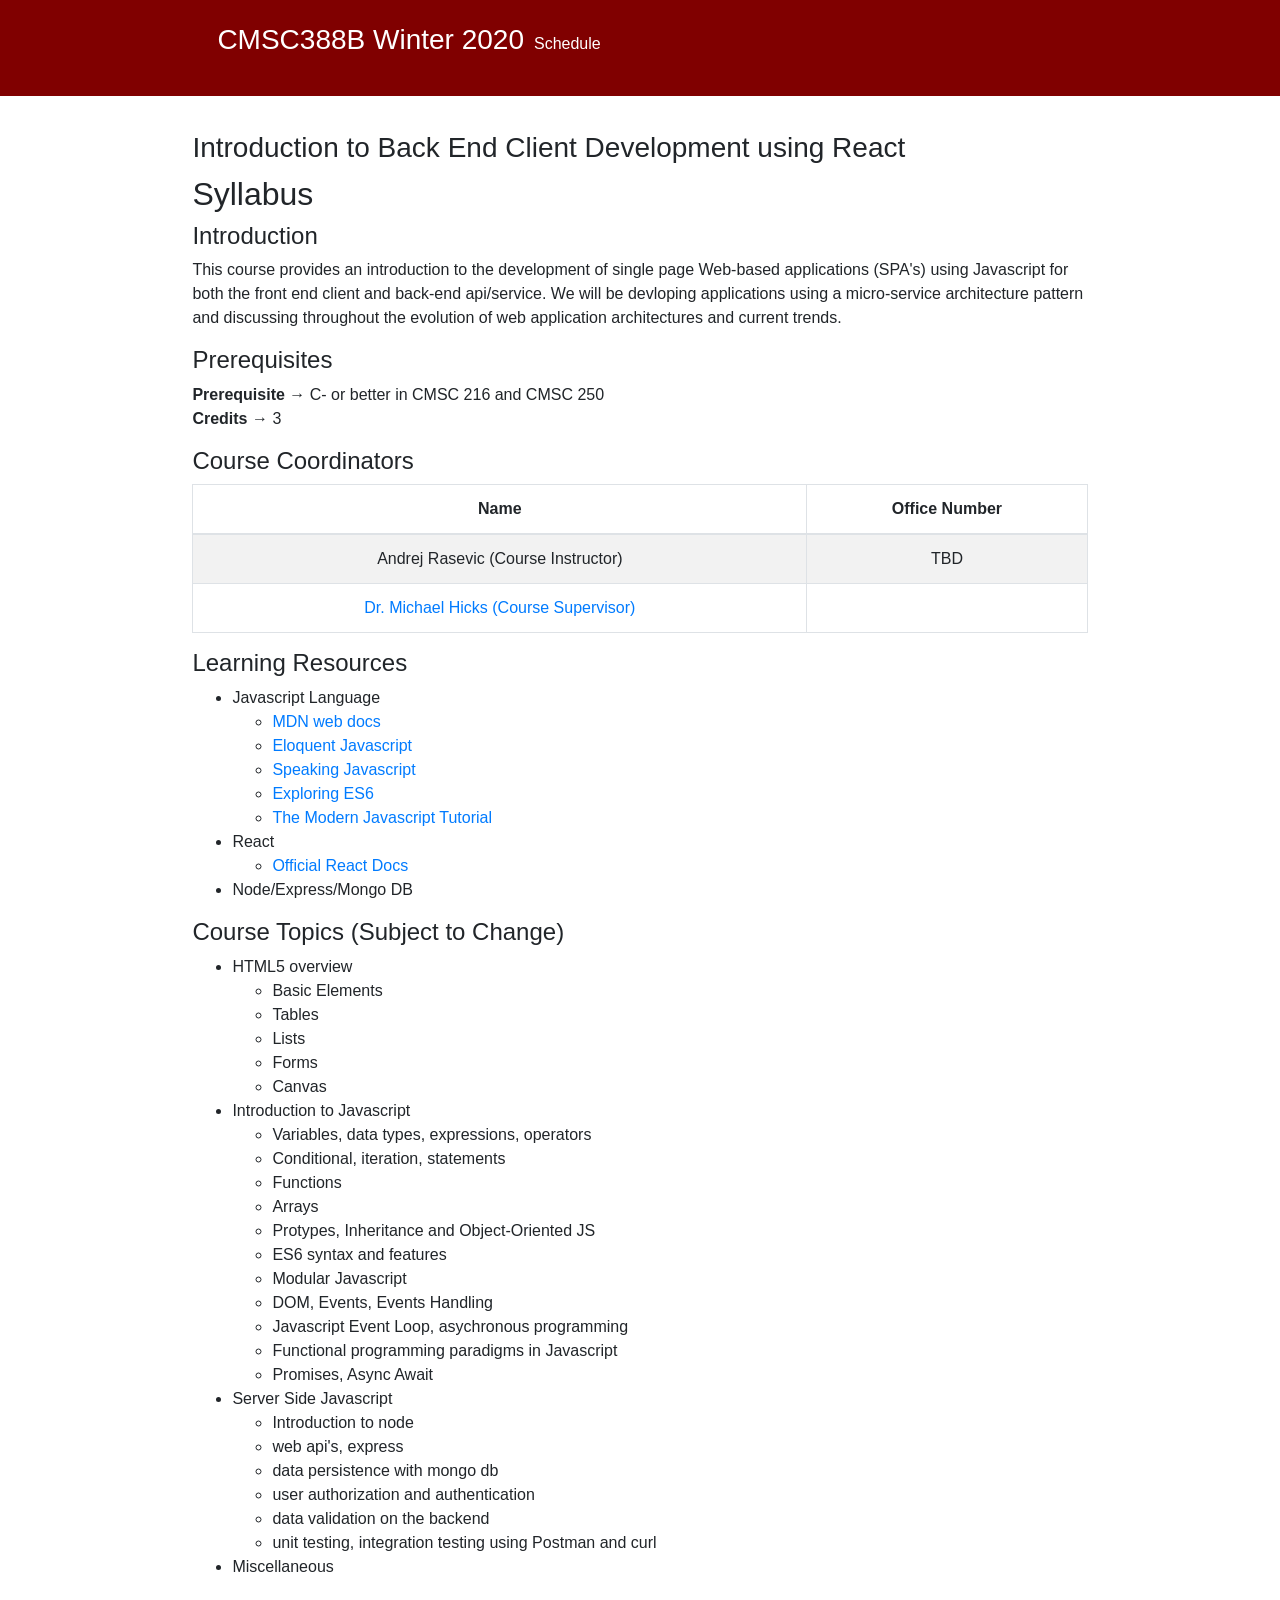
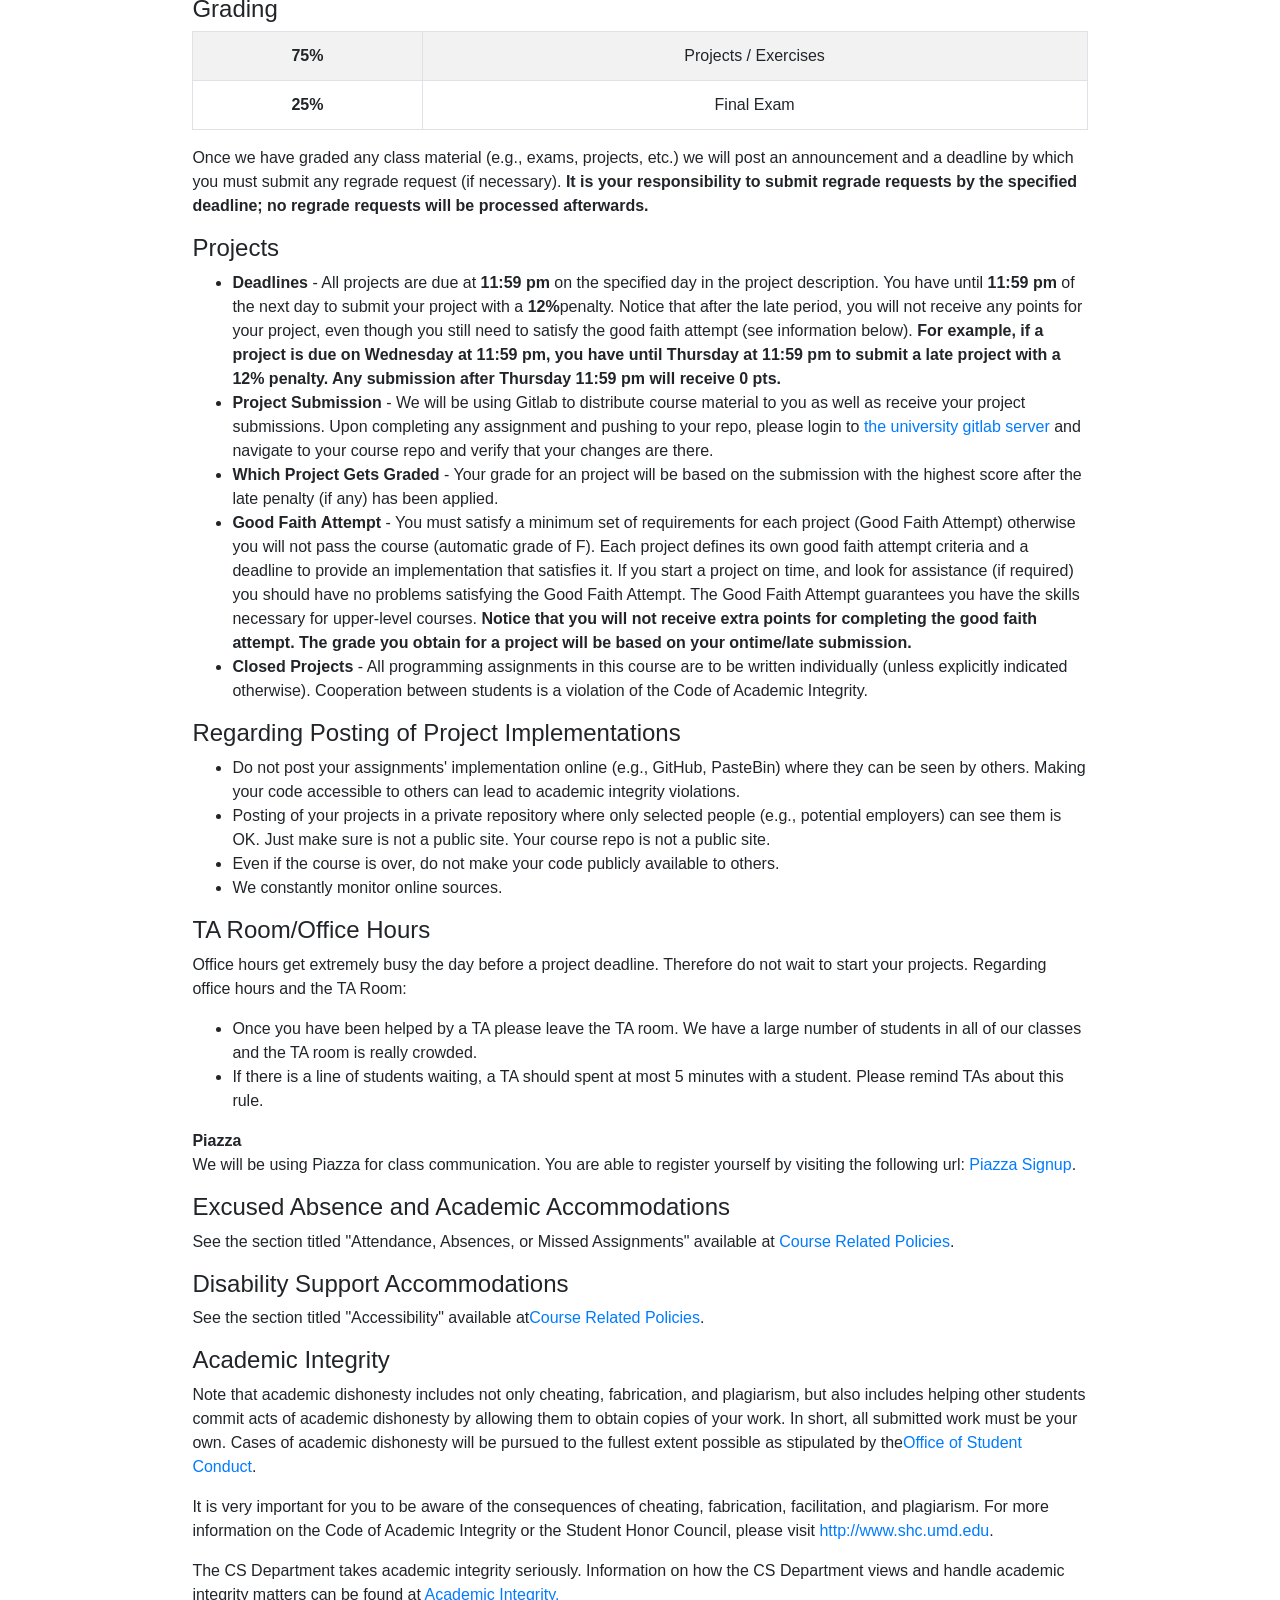
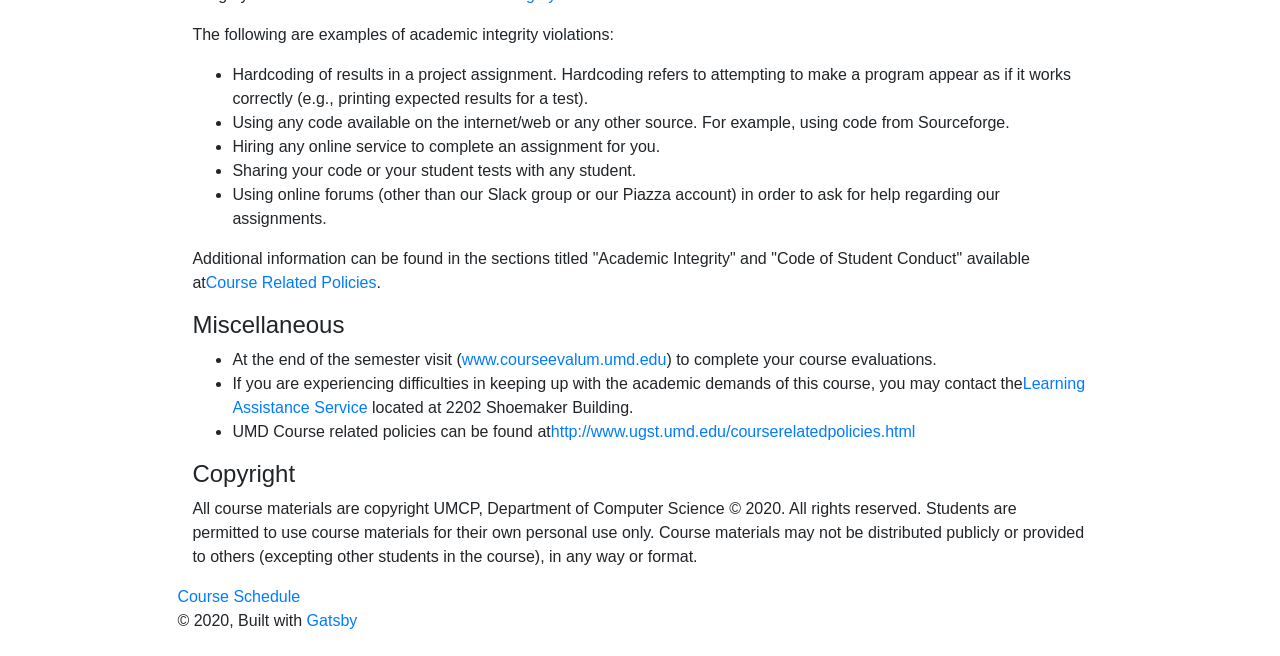
==== commit 2bdc2a10: "Updates" ====
--- a/index.html
+++ b/index.html
@@ -1,6 +1,6 @@
-<!DOCTYPE html><html><head><meta charSet="utf-8"/><meta http-equiv="x-ua-compatible" content="ie=edge"/><meta name="viewport" content="width=device-width, initial-scale=1, shrink-to-fit=no"/><style data-href="/CMSC388A-Winter2020/styles.8c3c573d4d62078b077a.css">/*!
- * Bootstrap v4.3.1 (https://getbootstrap.com/)
+<!DOCTYPE html><html><head><meta charSet="utf-8"/><meta http-equiv="x-ua-compatible" content="ie=edge"/><meta name="viewport" content="width=device-width, initial-scale=1, shrink-to-fit=no"/><style data-href="/CMSC388B-Winter2020/styles.929d461275b831edae4c.css">/*!
+ * Bootstrap v4.4.1 (https://getbootstrap.com/)
  * Copyright 2011-2019 The Bootstrap Authors
  * Copyright 2011-2019 Twitter, Inc.
  * Licensed under MIT (https://github.com/twbs/bootstrap/blob/master/LICENSE)
- */:root{--blue:#007bff;--indigo:#6610f2;--purple:#6f42c1;--pink:#e83e8c;--red:#dc3545;--orange:#fd7e14;--yellow:#ffc107;--green:#28a745;--teal:#20c997;--cyan:#17a2b8;--white:#fff;--gray:#6c757d;--gray-dark:#343a40;--primary:#007bff;--secondary:#6c757d;--success:#28a745;--info:#17a2b8;--warning:#ffc107;--danger:#dc3545;--light:#f8f9fa;--dark:#343a40;--breakpoint-xs:0;--breakpoint-sm:576px;--breakpoint-md:768px;--breakpoint-lg:992px;--breakpoint-xl:1200px;--font-family-sans-serif:-apple-system,BlinkMacSystemFont,"Segoe UI",Roboto,"Helvetica Neue",Arial,"Noto Sans",sans-serif,"Apple Color Emoji","Segoe UI Emoji","Segoe UI Symbol","Noto Color Emoji";--font-family-monospace:SFMono-Regular,Menlo,Monaco,Consolas,"Liberation Mono","Courier New",monospace}*,:after,:before{box-sizing:border-box}html{font-family:sans-serif;line-height:1.15;-webkit-text-size-adjust:100%;-webkit-tap-highlight-color:rgba(0,0,0,0)}article,aside,figcaption,figure,footer,header,hgroup,main,nav,section{display:block}body{margin:0;font-family:-apple-system,BlinkMacSystemFont,Segoe UI,Roboto,Helvetica Neue,Arial,Noto Sans,sans-serif,Apple Color Emoji,Segoe UI Emoji,Segoe UI Symbol,Noto Color Emoji;font-size:1rem;font-weight:400;line-height:1.5;color:#212529;text-align:left;background-color:#fff}[tabindex="-1"]:focus{outline:0!important}hr{box-sizing:content-box;height:0;overflow:visible}h1,h2,h3,h4,h5,h6{margin-top:0;margin-bottom:.5rem}p{margin-top:0;margin-bottom:1rem}abbr[data-original-title],abbr[title]{text-decoration:underline;-webkit-text-decoration:underline dotted;text-decoration:underline dotted;cursor:help;border-bottom:0;-webkit-text-decoration-skip-ink:none;text-decoration-skip-ink:none}address{font-style:normal;line-height:inherit}address,dl,ol,ul{margin-bottom:1rem}dl,ol,ul{margin-top:0}ol ol,ol ul,ul ol,ul ul{margin-bottom:0}dt{font-weight:700}dd{margin-bottom:.5rem;margin-left:0}blockquote{margin:0 0 1rem}b,strong{font-weight:bolder}small{font-size:80%}sub,sup{position:relative;font-size:75%;line-height:0;vertical-align:baseline}sub{bottom:-.25em}sup{top:-.5em}a{color:#007bff;text-decoration:none;background-color:transparent}a:hover{color:#0056b3;text-decoration:underline}a:not([href]):not([tabindex]),a:not([href]):not([tabindex]):focus,a:not([href]):not([tabindex]):hover{color:inherit;text-decoration:none}a:not([href]):not([tabindex]):focus{outline:0}code,kbd,pre,samp{font-family:SFMono-Regular,Menlo,Monaco,Consolas,Liberation Mono,Courier New,monospace;font-size:1em}pre{margin-top:0;margin-bottom:1rem;overflow:auto}figure{margin:0 0 1rem}img{border-style:none}img,svg{vertical-align:middle}svg{overflow:hidden}table{border-collapse:collapse}caption{padding-top:.75rem;padding-bottom:.75rem;color:#6c757d;text-align:left;caption-side:bottom}th{text-align:inherit}label{display:inline-block;margin-bottom:.5rem}button{border-radius:0}button:focus{outline:1px dotted;outline:5px auto -webkit-focus-ring-color}button,input,optgroup,select,textarea{margin:0;font-family:inherit;font-size:inherit;line-height:inherit}button,input{overflow:visible}button,select{text-transform:none}select{word-wrap:normal}[type=button],[type=reset],[type=submit],button{-webkit-appearance:button}[type=button]:not(:disabled),[type=reset]:not(:disabled),[type=submit]:not(:disabled),button:not(:disabled){cursor:pointer}[type=button]::-moz-focus-inner,[type=reset]::-moz-focus-inner,[type=submit]::-moz-focus-inner,button::-moz-focus-inner{padding:0;border-style:none}input[type=checkbox],input[type=radio]{box-sizing:border-box;padding:0}input[type=date],input[type=datetime-local],input[type=month],input[type=time]{-webkit-appearance:listbox}textarea{overflow:auto;resize:vertical}fieldset{min-width:0;padding:0;margin:0;border:0}legend{display:block;width:100%;max-width:100%;padding:0;margin-bottom:.5rem;font-size:1.5rem;line-height:inherit;color:inherit;white-space:normal}progress{vertical-align:baseline}[type=number]::-webkit-inner-spin-button,[type=number]::-webkit-outer-spin-button{height:auto}[type=search]{outline-offset:-2px;-webkit-appearance:none}[type=search]::-webkit-search-decoration{-webkit-appearance:none}::-webkit-file-upload-button{font:inherit;-webkit-appearance:button}output{display:inline-block}summary{display:list-item;cursor:pointer}template{display:none}[hidden]{display:none!important}.h1,.h2,.h3,.h4,.h5,.h6,h1,h2,h3,h4,h5,h6{margin-bottom:.5rem;font-weight:500;line-height:1.2}.h1,h1{font-size:2.5rem}.h2,h2{font-size:2rem}.h3,h3{font-size:1.75rem}.h4,h4{font-size:1.5rem}.h5,h5{font-size:1.25rem}.h6,h6{font-size:1rem}.lead{font-size:1.25rem;font-weight:300}.display-1{font-size:6rem}.display-1,.display-2{font-weight:300;line-height:1.2}.display-2{font-size:5.5rem}.display-3{font-size:4.5rem}.display-3,.display-4{font-weight:300;line-height:1.2}.display-4{font-size:3.5rem}hr{margin-top:1rem;margin-bottom:1rem;border:0;border-top:1px solid rgba(0,0,0,.1)}.small,small{font-size:80%;font-weight:400}.mark,mark{padding:.2em;background-color:#fcf8e3}.list-inline,.list-unstyled{padding-left:0;list-style:none}.list-inline-item{display:inline-block}.list-inline-item:not(:last-child){margin-right:.5rem}.initialism{font-size:90%;text-transform:uppercase}.blockquote{margin-bottom:1rem;font-size:1.25rem}.blockquote-footer{display:block;font-size:80%;color:#6c757d}.blockquote-footer:before{content:"\2014\A0"}.img-fluid,.img-thumbnail{max-width:100%;height:auto}.img-thumbnail{padding:.25rem;background-color:#fff;border:1px solid #dee2e6;border-radius:.25rem}.figure{display:inline-block}.figure-img{margin-bottom:.5rem;line-height:1}.figure-caption{font-size:90%;color:#6c757d}code{font-size:87.5%;color:#e83e8c;word-break:break-word}a>code{color:inherit}kbd{padding:.2rem .4rem;font-size:87.5%;color:#fff;background-color:#212529;border-radius:.2rem}kbd kbd{padding:0;font-size:100%;font-weight:700}pre{display:block;font-size:87.5%;color:#212529}pre code{font-size:inherit;color:inherit;word-break:normal}.pre-scrollable{max-height:340px;overflow-y:scroll}.container{width:100%;padding-right:15px;padding-left:15px;margin-right:auto;margin-left:auto}@media (min-width:576px){.container{max-width:540px}}@media (min-width:768px){.container{max-width:720px}}@media (min-width:992px){.container{max-width:960px}}@media (min-width:1200px){.container{max-width:1140px}}.container-fluid{width:100%;padding-right:15px;padding-left:15px;margin-right:auto;margin-left:auto}.row{display:flex;flex-wrap:wrap;margin-right:-15px;margin-left:-15px}.no-gutters{margin-right:0;margin-left:0}.no-gutters>.col,.no-gutters>[class*=col-]{padding-right:0;padding-left:0}.col,.col-1,.col-2,.col-3,.col-4,.col-5,.col-6,.col-7,.col-8,.col-9,.col-10,.col-11,.col-12,.col-auto,.col-lg,.col-lg-1,.col-lg-2,.col-lg-3,.col-lg-4,.col-lg-5,.col-lg-6,.col-lg-7,.col-lg-8,.col-lg-9,.col-lg-10,.col-lg-11,.col-lg-12,.col-lg-auto,.col-md,.col-md-1,.col-md-2,.col-md-3,.col-md-4,.col-md-5,.col-md-6,.col-md-7,.col-md-8,.col-md-9,.col-md-10,.col-md-11,.col-md-12,.col-md-auto,.col-sm,.col-sm-1,.col-sm-2,.col-sm-3,.col-sm-4,.col-sm-5,.col-sm-6,.col-sm-7,.col-sm-8,.col-sm-9,.col-sm-10,.col-sm-11,.col-sm-12,.col-sm-auto,.col-xl,.col-xl-1,.col-xl-2,.col-xl-3,.col-xl-4,.col-xl-5,.col-xl-6,.col-xl-7,.col-xl-8,.col-xl-9,.col-xl-10,.col-xl-11,.col-xl-12,.col-xl-auto{position:relative;width:100%;padding-right:15px;padding-left:15px}.col{flex-basis:0;flex-grow:1;max-width:100%}.col-auto{flex:0 0 auto;width:auto;max-width:100%}.col-1{flex:0 0 8.333333%;max-width:8.333333%}.col-2{flex:0 0 16.666667%;max-width:16.666667%}.col-3{flex:0 0 25%;max-width:25%}.col-4{flex:0 0 33.333333%;max-width:33.333333%}.col-5{flex:0 0 41.666667%;max-width:41.666667%}.col-6{flex:0 0 50%;max-width:50%}.col-7{flex:0 0 58.333333%;max-width:58.333333%}.col-8{flex:0 0 66.666667%;max-width:66.666667%}.col-9{flex:0 0 75%;max-width:75%}.col-10{flex:0 0 83.333333%;max-width:83.333333%}.col-11{flex:0 0 91.666667%;max-width:91.666667%}.col-12{flex:0 0 100%;max-width:100%}.order-first{order:-1}.order-last{order:13}.order-0{order:0}.order-1{order:1}.order-2{order:2}.order-3{order:3}.order-4{order:4}.order-5{order:5}.order-6{order:6}.order-7{order:7}.order-8{order:8}.order-9{order:9}.order-10{order:10}.order-11{order:11}.order-12{order:12}.offset-1{margin-left:8.333333%}.offset-2{margin-left:16.666667%}.offset-3{margin-left:25%}.offset-4{margin-left:33.333333%}.offset-5{margin-left:41.666667%}.offset-6{margin-left:50%}.offset-7{margin-left:58.333333%}.offset-8{margin-left:66.666667%}.offset-9{margin-left:75%}.offset-10{margin-left:83.333333%}.offset-11{margin-left:91.666667%}@media (min-width:576px){.col-sm{flex-basis:0;flex-grow:1;max-width:100%}.col-sm-auto{flex:0 0 auto;width:auto;max-width:100%}.col-sm-1{flex:0 0 8.333333%;max-width:8.333333%}.col-sm-2{flex:0 0 16.666667%;max-width:16.666667%}.col-sm-3{flex:0 0 25%;max-width:25%}.col-sm-4{flex:0 0 33.333333%;max-width:33.333333%}.col-sm-5{flex:0 0 41.666667%;max-width:41.666667%}.col-sm-6{flex:0 0 50%;max-width:50%}.col-sm-7{flex:0 0 58.333333%;max-width:58.333333%}.col-sm-8{flex:0 0 66.666667%;max-width:66.666667%}.col-sm-9{flex:0 0 75%;max-width:75%}.col-sm-10{flex:0 0 83.333333%;max-width:83.333333%}.col-sm-11{flex:0 0 91.666667%;max-width:91.666667%}.col-sm-12{flex:0 0 100%;max-width:100%}.order-sm-first{order:-1}.order-sm-last{order:13}.order-sm-0{order:0}.order-sm-1{order:1}.order-sm-2{order:2}.order-sm-3{order:3}.order-sm-4{order:4}.order-sm-5{order:5}.order-sm-6{order:6}.order-sm-7{order:7}.order-sm-8{order:8}.order-sm-9{order:9}.order-sm-10{order:10}.order-sm-11{order:11}.order-sm-12{order:12}.offset-sm-0{margin-left:0}.offset-sm-1{margin-left:8.333333%}.offset-sm-2{margin-left:16.666667%}.offset-sm-3{margin-left:25%}.offset-sm-4{margin-left:33.333333%}.offset-sm-5{margin-left:41.666667%}.offset-sm-6{margin-left:50%}.offset-sm-7{margin-left:58.333333%}.offset-sm-8{margin-left:66.666667%}.offset-sm-9{margin-left:75%}.offset-sm-10{margin-left:83.333333%}.offset-sm-11{margin-left:91.666667%}}@media (min-width:768px){.col-md{flex-basis:0;flex-grow:1;max-width:100%}.col-md-auto{flex:0 0 auto;width:auto;max-width:100%}.col-md-1{flex:0 0 8.333333%;max-width:8.333333%}.col-md-2{flex:0 0 16.666667%;max-width:16.666667%}.col-md-3{flex:0 0 25%;max-width:25%}.col-md-4{flex:0 0 33.333333%;max-width:33.333333%}.col-md-5{flex:0 0 41.666667%;max-width:41.666667%}.col-md-6{flex:0 0 50%;max-width:50%}.col-md-7{flex:0 0 58.333333%;max-width:58.333333%}.col-md-8{flex:0 0 66.666667%;max-width:66.666667%}.col-md-9{flex:0 0 75%;max-width:75%}.col-md-10{flex:0 0 83.333333%;max-width:83.333333%}.col-md-11{flex:0 0 91.666667%;max-width:91.666667%}.col-md-12{flex:0 0 100%;max-width:100%}.order-md-first{order:-1}.order-md-last{order:13}.order-md-0{order:0}.order-md-1{order:1}.order-md-2{order:2}.order-md-3{order:3}.order-md-4{order:4}.order-md-5{order:5}.order-md-6{order:6}.order-md-7{order:7}.order-md-8{order:8}.order-md-9{order:9}.order-md-10{order:10}.order-md-11{order:11}.order-md-12{order:12}.offset-md-0{margin-left:0}.offset-md-1{margin-left:8.333333%}.offset-md-2{margin-left:16.666667%}.offset-md-3{margin-left:25%}.offset-md-4{margin-left:33.333333%}.offset-md-5{margin-left:41.666667%}.offset-md-6{margin-left:50%}.offset-md-7{margin-left:58.333333%}.offset-md-8{margin-left:66.666667%}.offset-md-9{margin-left:75%}.offset-md-10{margin-left:83.333333%}.offset-md-11{margin-left:91.666667%}}@media (min-width:992px){.col-lg{flex-basis:0;flex-grow:1;max-width:100%}.col-lg-auto{flex:0 0 auto;width:auto;max-width:100%}.col-lg-1{flex:0 0 8.333333%;max-width:8.333333%}.col-lg-2{flex:0 0 16.666667%;max-width:16.666667%}.col-lg-3{flex:0 0 25%;max-width:25%}.col-lg-4{flex:0 0 33.333333%;max-width:33.333333%}.col-lg-5{flex:0 0 41.666667%;max-width:41.666667%}.col-lg-6{flex:0 0 50%;max-width:50%}.col-lg-7{flex:0 0 58.333333%;max-width:58.333333%}.col-lg-8{flex:0 0 66.666667%;max-width:66.666667%}.col-lg-9{flex:0 0 75%;max-width:75%}.col-lg-10{flex:0 0 83.333333%;max-width:83.333333%}.col-lg-11{flex:0 0 91.666667%;max-width:91.666667%}.col-lg-12{flex:0 0 100%;max-width:100%}.order-lg-first{order:-1}.order-lg-last{order:13}.order-lg-0{order:0}.order-lg-1{order:1}.order-lg-2{order:2}.order-lg-3{order:3}.order-lg-4{order:4}.order-lg-5{order:5}.order-lg-6{order:6}.order-lg-7{order:7}.order-lg-8{order:8}.order-lg-9{order:9}.order-lg-10{order:10}.order-lg-11{order:11}.order-lg-12{order:12}.offset-lg-0{margin-left:0}.offset-lg-1{margin-left:8.333333%}.offset-lg-2{margin-left:16.666667%}.offset-lg-3{margin-left:25%}.offset-lg-4{margin-left:33.333333%}.offset-lg-5{margin-left:41.666667%}.offset-lg-6{margin-left:50%}.offset-lg-7{margin-left:58.333333%}.offset-lg-8{margin-left:66.666667%}.offset-lg-9{margin-left:75%}.offset-lg-10{margin-left:83.333333%}.offset-lg-11{margin-left:91.666667%}}@media (min-width:1200px){.col-xl{flex-basis:0;flex-grow:1;max-width:100%}.col-xl-auto{flex:0 0 auto;width:auto;max-width:100%}.col-xl-1{flex:0 0 8.333333%;max-width:8.333333%}.col-xl-2{flex:0 0 16.666667%;max-width:16.666667%}.col-xl-3{flex:0 0 25%;max-width:25%}.col-xl-4{flex:0 0 33.333333%;max-width:33.333333%}.col-xl-5{flex:0 0 41.666667%;max-width:41.666667%}.col-xl-6{flex:0 0 50%;max-width:50%}.col-xl-7{flex:0 0 58.333333%;max-width:58.333333%}.col-xl-8{flex:0 0 66.666667%;max-width:66.666667%}.col-xl-9{flex:0 0 75%;max-width:75%}.col-xl-10{flex:0 0 83.333333%;max-width:83.333333%}.col-xl-11{flex:0 0 91.666667%;max-width:91.666667%}.col-xl-12{flex:0 0 100%;max-width:100%}.order-xl-first{order:-1}.order-xl-last{order:13}.order-xl-0{order:0}.order-xl-1{order:1}.order-xl-2{order:2}.order-xl-3{order:3}.order-xl-4{order:4}.order-xl-5{order:5}.order-xl-6{order:6}.order-xl-7{order:7}.order-xl-8{order:8}.order-xl-9{order:9}.order-xl-10{order:10}.order-xl-11{order:11}.order-xl-12{order:12}.offset-xl-0{margin-left:0}.offset-xl-1{margin-left:8.333333%}.offset-xl-2{margin-left:16.666667%}.offset-xl-3{margin-left:25%}.offset-xl-4{margin-left:33.333333%}.offset-xl-5{margin-left:41.666667%}.offset-xl-6{margin-left:50%}.offset-xl-7{margin-left:58.333333%}.offset-xl-8{margin-left:66.666667%}.offset-xl-9{margin-left:75%}.offset-xl-10{margin-left:83.333333%}.offset-xl-11{margin-left:91.666667%}}.table{width:100%;margin-bottom:1rem;color:#212529}.table td,.table th{padding:.75rem;vertical-align:top;border-top:1px solid #dee2e6}.table thead th{vertical-align:bottom;border-bottom:2px solid #dee2e6}.table tbody+tbody{border-top:2px solid #dee2e6}.table-sm td,.table-sm th{padding:.3rem}.table-bordered,.table-bordered td,.table-bordered th{border:1px solid #dee2e6}.table-bordered thead td,.table-bordered thead th{border-bottom-width:2px}.table-borderless tbody+tbody,.table-borderless td,.table-borderless th,.table-borderless thead th{border:0}.table-striped tbody tr:nth-of-type(odd){background-color:rgba(0,0,0,.05)}.table-hover tbody tr:hover{color:#212529;background-color:rgba(0,0,0,.075)}.table-primary,.table-primary>td,.table-primary>th{background-color:#b8daff}.table-primary tbody+tbody,.table-primary td,.table-primary th,.table-primary thead th{border-color:#7abaff}.table-hover .table-primary:hover,.table-hover .table-primary:hover>td,.table-hover .table-primary:hover>th{background-color:#9fcdff}.table-secondary,.table-secondary>td,.table-secondary>th{background-color:#d6d8db}.table-secondary tbody+tbody,.table-secondary td,.table-secondary th,.table-secondary thead th{border-color:#b3b7bb}.table-hover .table-secondary:hover,.table-hover .table-secondary:hover>td,.table-hover .table-secondary:hover>th{background-color:#c8cbcf}.table-success,.table-success>td,.table-success>th{background-color:#c3e6cb}.table-success tbody+tbody,.table-success td,.table-success th,.table-success thead th{border-color:#8fd19e}.table-hover .table-success:hover,.table-hover .table-success:hover>td,.table-hover .table-success:hover>th{background-color:#b1dfbb}.table-info,.table-info>td,.table-info>th{background-color:#bee5eb}.table-info tbody+tbody,.table-info td,.table-info th,.table-info thead th{border-color:#86cfda}.table-hover .table-info:hover,.table-hover .table-info:hover>td,.table-hover .table-info:hover>th{background-color:#abdde5}.table-warning,.table-warning>td,.table-warning>th{background-color:#ffeeba}.table-warning tbody+tbody,.table-warning td,.table-warning th,.table-warning thead th{border-color:#ffdf7e}.table-hover .table-warning:hover,.table-hover .table-warning:hover>td,.table-hover .table-warning:hover>th{background-color:#ffe8a1}.table-danger,.table-danger>td,.table-danger>th{background-color:#f5c6cb}.table-danger tbody+tbody,.table-danger td,.table-danger th,.table-danger thead th{border-color:#ed969e}.table-hover .table-danger:hover,.table-hover .table-danger:hover>td,.table-hover .table-danger:hover>th{background-color:#f1b0b7}.table-light,.table-light>td,.table-light>th{background-color:#fdfdfe}.table-light tbody+tbody,.table-light td,.table-light th,.table-light thead th{border-color:#fbfcfc}.table-hover .table-light:hover,.table-hover .table-light:hover>td,.table-hover .table-light:hover>th{background-color:#ececf6}.table-dark,.table-dark>td,.table-dark>th{background-color:#c6c8ca}.table-dark tbody+tbody,.table-dark td,.table-dark th,.table-dark thead th{border-color:#95999c}.table-hover .table-dark:hover,.table-hover .table-dark:hover>td,.table-hover .table-dark:hover>th{background-color:#b9bbbe}.table-active,.table-active>td,.table-active>th,.table-hover .table-active:hover,.table-hover .table-active:hover>td,.table-hover .table-active:hover>th{background-color:rgba(0,0,0,.075)}.table .thead-dark th{color:#fff;background-color:#343a40;border-color:#454d55}.table .thead-light th{color:#495057;background-color:#e9ecef;border-color:#dee2e6}.table-dark{color:#fff;background-color:#343a40}.table-dark td,.table-dark th,.table-dark thead th{border-color:#454d55}.table-dark.table-bordered{border:0}.table-dark.table-striped tbody tr:nth-of-type(odd){background-color:hsla(0,0%,100%,.05)}.table-dark.table-hover tbody tr:hover{color:#fff;background-color:hsla(0,0%,100%,.075)}@media (max-width:575.98px){.table-responsive-sm{display:block;width:100%;overflow-x:auto;-webkit-overflow-scrolling:touch}.table-responsive-sm>.table-bordered{border:0}}@media (max-width:767.98px){.table-responsive-md{display:block;width:100%;overflow-x:auto;-webkit-overflow-scrolling:touch}.table-responsive-md>.table-bordered{border:0}}@media (max-width:991.98px){.table-responsive-lg{display:block;width:100%;overflow-x:auto;-webkit-overflow-scrolling:touch}.table-responsive-lg>.table-bordered{border:0}}@media (max-width:1199.98px){.table-responsive-xl{display:block;width:100%;overflow-x:auto;-webkit-overflow-scrolling:touch}.table-responsive-xl>.table-bordered{border:0}}.table-responsive{display:block;width:100%;overflow-x:auto;-webkit-overflow-scrolling:touch}.table-responsive>.table-bordered{border:0}.form-control{display:block;width:100%;height:calc(1.5em + .75rem + 2px);padding:.375rem .75rem;font-size:1rem;font-weight:400;line-height:1.5;color:#495057;background-color:#fff;background-clip:padding-box;border:1px solid #ced4da;border-radius:.25rem;-webkit-transition:border-color .15s ease-in-out,box-shadow .15s ease-in-out;transition:border-color .15s ease-in-out,box-shadow .15s ease-in-out}@media (prefers-reduced-motion:reduce){.form-control{-webkit-transition:none;transition:none}}.form-control::-ms-expand{background-color:transparent;border:0}.form-control:focus{color:#495057;background-color:#fff;border-color:#80bdff;outline:0;box-shadow:0 0 0 .2rem rgba(0,123,255,.25)}.form-control::-webkit-input-placeholder{color:#6c757d;opacity:1}.form-control::-moz-placeholder{color:#6c757d;opacity:1}.form-control:-ms-input-placeholder{color:#6c757d;opacity:1}.form-control::-ms-input-placeholder{color:#6c757d;opacity:1}.form-control::placeholder{color:#6c757d;opacity:1}.form-control:disabled,.form-control[readonly]{background-color:#e9ecef;opacity:1}select.form-control:focus::-ms-value{color:#495057;background-color:#fff}.form-control-file,.form-control-range{display:block;width:100%}.col-form-label{padding-top:calc(.375rem + 1px);padding-bottom:calc(.375rem + 1px);margin-bottom:0;font-size:inherit;line-height:1.5}.col-form-label-lg{padding-top:calc(.5rem + 1px);padding-bottom:calc(.5rem + 1px);font-size:1.25rem;line-height:1.5}.col-form-label-sm{padding-top:calc(.25rem + 1px);padding-bottom:calc(.25rem + 1px);font-size:.875rem;line-height:1.5}.form-control-plaintext{display:block;width:100%;padding-top:.375rem;padding-bottom:.375rem;margin-bottom:0;line-height:1.5;color:#212529;background-color:transparent;border:solid transparent;border-width:1px 0}.form-control-plaintext.form-control-lg,.form-control-plaintext.form-control-sm{padding-right:0;padding-left:0}.form-control-sm{height:calc(1.5em + .5rem + 2px);padding:.25rem .5rem;font-size:.875rem;line-height:1.5;border-radius:.2rem}.form-control-lg{height:calc(1.5em + 1rem + 2px);padding:.5rem 1rem;font-size:1.25rem;line-height:1.5;border-radius:.3rem}select.form-control[multiple],select.form-control[size],textarea.form-control{height:auto}.form-group{margin-bottom:1rem}.form-text{display:block;margin-top:.25rem}.form-row{display:flex;flex-wrap:wrap;margin-right:-5px;margin-left:-5px}.form-row>.col,.form-row>[class*=col-]{padding-right:5px;padding-left:5px}.form-check{position:relative;display:block;padding-left:1.25rem}.form-check-input{position:absolute;margin-top:.3rem;margin-left:-1.25rem}.form-check-input:disabled~.form-check-label{color:#6c757d}.form-check-label{margin-bottom:0}.form-check-inline{display:inline-flex;align-items:center;padding-left:0;margin-right:.75rem}.form-check-inline .form-check-input{position:static;margin-top:0;margin-right:.3125rem;margin-left:0}.valid-feedback{display:none;width:100%;margin-top:.25rem;font-size:80%;color:#28a745}.valid-tooltip{position:absolute;top:100%;z-index:5;display:none;max-width:100%;padding:.25rem .5rem;margin-top:.1rem;font-size:.875rem;line-height:1.5;color:#fff;background-color:rgba(40,167,69,.9);border-radius:.25rem}.form-control.is-valid,.was-validated .form-control:valid{border-color:#28a745;padding-right:calc(1.5em + .75rem);background-image:url("data:image/svg+xml;charset=utf-8,%3Csvg xmlns='http://www.w3.org/2000/svg' viewBox='0 0 8 8'%3E%3Cpath fill='%2328a745' d='M2.3 6.73L.6 4.53c-.4-1.04.46-1.4 1.1-.8l1.1 1.4 3.4-3.8c.6-.63 1.6-.27 1.2.7l-4 4.6c-.43.5-.8.4-1.1.1z'/%3E%3C/svg%3E");background-repeat:no-repeat;background-position:100% calc(.375em + .1875rem);background-size:calc(.75em + .375rem) calc(.75em + .375rem)}.form-control.is-valid:focus,.was-validated .form-control:valid:focus{border-color:#28a745;box-shadow:0 0 0 .2rem rgba(40,167,69,.25)}.form-control.is-valid~.valid-feedback,.form-control.is-valid~.valid-tooltip,.was-validated .form-control:valid~.valid-feedback,.was-validated .form-control:valid~.valid-tooltip{display:block}.was-validated textarea.form-control:valid,textarea.form-control.is-valid{padding-right:calc(1.5em + .75rem);background-position:top calc(.375em + .1875rem) right calc(.375em + .1875rem)}.custom-select.is-valid,.was-validated .custom-select:valid{border-color:#28a745;padding-right:calc((3em + 2.25rem)/4 + 1.75rem);background:url("data:image/svg+xml;charset=utf-8,%3Csvg xmlns='http://www.w3.org/2000/svg' viewBox='0 0 4 5'%3E%3Cpath fill='%23343a40' d='M2 0L0 2h4zm0 5L0 3h4z'/%3E%3C/svg%3E") no-repeat right .75rem center/8px 10px,url("data:image/svg+xml;charset=utf-8,%3Csvg xmlns='http://www.w3.org/2000/svg' viewBox='0 0 8 8'%3E%3Cpath fill='%2328a745' d='M2.3 6.73L.6 4.53c-.4-1.04.46-1.4 1.1-.8l1.1 1.4 3.4-3.8c.6-.63 1.6-.27 1.2.7l-4 4.6c-.43.5-.8.4-1.1.1z'/%3E%3C/svg%3E") #fff no-repeat center right 1.75rem/calc(.75em + .375rem) calc(.75em + .375rem)}.custom-select.is-valid:focus,.was-validated .custom-select:valid:focus{border-color:#28a745;box-shadow:0 0 0 .2rem rgba(40,167,69,.25)}.custom-select.is-valid~.valid-feedback,.custom-select.is-valid~.valid-tooltip,.form-control-file.is-valid~.valid-feedback,.form-control-file.is-valid~.valid-tooltip,.was-validated .custom-select:valid~.valid-feedback,.was-validated .custom-select:valid~.valid-tooltip,.was-validated .form-control-file:valid~.valid-feedback,.was-validated .form-control-file:valid~.valid-tooltip{display:block}.form-check-input.is-valid~.form-check-label,.was-validated .form-check-input:valid~.form-check-label{color:#28a745}.form-check-input.is-valid~.valid-feedback,.form-check-input.is-valid~.valid-tooltip,.was-validated .form-check-input:valid~.valid-feedback,.was-validated .form-check-input:valid~.valid-tooltip{display:block}.custom-control-input.is-valid~.custom-control-label,.was-validated .custom-control-input:valid~.custom-control-label{color:#28a745}.custom-control-input.is-valid~.custom-control-label:before,.was-validated .custom-control-input:valid~.custom-control-label:before{border-color:#28a745}.custom-control-input.is-valid~.valid-feedback,.custom-control-input.is-valid~.valid-tooltip,.was-validated .custom-control-input:valid~.valid-feedback,.was-validated .custom-control-input:valid~.valid-tooltip{display:block}.custom-control-input.is-valid:checked~.custom-control-label:before,.was-validated .custom-control-input:valid:checked~.custom-control-label:before{border-color:#34ce57;background-color:#34ce57}.custom-control-input.is-valid:focus~.custom-control-label:before,.was-validated .custom-control-input:valid:focus~.custom-control-label:before{box-shadow:0 0 0 .2rem rgba(40,167,69,.25)}.custom-control-input.is-valid:focus:not(:checked)~.custom-control-label:before,.custom-file-input.is-valid~.custom-file-label,.was-validated .custom-control-input:valid:focus:not(:checked)~.custom-control-label:before,.was-validated .custom-file-input:valid~.custom-file-label{border-color:#28a745}.custom-file-input.is-valid~.valid-feedback,.custom-file-input.is-valid~.valid-tooltip,.was-validated .custom-file-input:valid~.valid-feedback,.was-validated .custom-file-input:valid~.valid-tooltip{display:block}.custom-file-input.is-valid:focus~.custom-file-label,.was-validated .custom-file-input:valid:focus~.custom-file-label{border-color:#28a745;box-shadow:0 0 0 .2rem rgba(40,167,69,.25)}.invalid-feedback{display:none;width:100%;margin-top:.25rem;font-size:80%;color:#dc3545}.invalid-tooltip{position:absolute;top:100%;z-index:5;display:none;max-width:100%;padding:.25rem .5rem;margin-top:.1rem;font-size:.875rem;line-height:1.5;color:#fff;background-color:rgba(220,53,69,.9);border-radius:.25rem}.form-control.is-invalid,.was-validated .form-control:invalid{border-color:#dc3545;padding-right:calc(1.5em + .75rem);background-image:url("data:image/svg+xml;charset=utf-8,%3Csvg xmlns='http://www.w3.org/2000/svg' fill='%23dc3545' viewBox='-2 -2 7 7'%3E%3Cpath stroke='%23dc3545' d='M0 0l3 3m0-3L0 3'/%3E%3Ccircle r='.5'/%3E%3Ccircle cx='3' r='.5'/%3E%3Ccircle cy='3' r='.5'/%3E%3Ccircle cx='3' cy='3' r='.5'/%3E%3C/svg%3E");background-repeat:no-repeat;background-position:100% calc(.375em + .1875rem);background-size:calc(.75em + .375rem) calc(.75em + .375rem)}.form-control.is-invalid:focus,.was-validated .form-control:invalid:focus{border-color:#dc3545;box-shadow:0 0 0 .2rem rgba(220,53,69,.25)}.form-control.is-invalid~.invalid-feedback,.form-control.is-invalid~.invalid-tooltip,.was-validated .form-control:invalid~.invalid-feedback,.was-validated .form-control:invalid~.invalid-tooltip{display:block}.was-validated textarea.form-control:invalid,textarea.form-control.is-invalid{padding-right:calc(1.5em + .75rem);background-position:top calc(.375em + .1875rem) right calc(.375em + .1875rem)}.custom-select.is-invalid,.was-validated .custom-select:invalid{border-color:#dc3545;padding-right:calc((3em + 2.25rem)/4 + 1.75rem);background:url("data:image/svg+xml;charset=utf-8,%3Csvg xmlns='http://www.w3.org/2000/svg' viewBox='0 0 4 5'%3E%3Cpath fill='%23343a40' d='M2 0L0 2h4zm0 5L0 3h4z'/%3E%3C/svg%3E") no-repeat right .75rem center/8px 10px,url("data:image/svg+xml;charset=utf-8,%3Csvg xmlns='http://www.w3.org/2000/svg' fill='%23dc3545' viewBox='-2 -2 7 7'%3E%3Cpath stroke='%23dc3545' d='M0 0l3 3m0-3L0 3'/%3E%3Ccircle r='.5'/%3E%3Ccircle cx='3' r='.5'/%3E%3Ccircle cy='3' r='.5'/%3E%3Ccircle cx='3' cy='3' r='.5'/%3E%3C/svg%3E") #fff no-repeat center right 1.75rem/calc(.75em + .375rem) calc(.75em + .375rem)}.custom-select.is-invalid:focus,.was-validated .custom-select:invalid:focus{border-color:#dc3545;box-shadow:0 0 0 .2rem rgba(220,53,69,.25)}.custom-select.is-invalid~.invalid-feedback,.custom-select.is-invalid~.invalid-tooltip,.form-control-file.is-invalid~.invalid-feedback,.form-control-file.is-invalid~.invalid-tooltip,.was-validated .custom-select:invalid~.invalid-feedback,.was-validated .custom-select:invalid~.invalid-tooltip,.was-validated .form-control-file:invalid~.invalid-feedback,.was-validated .form-control-file:invalid~.invalid-tooltip{display:block}.form-check-input.is-invalid~.form-check-label,.was-validated .form-check-input:invalid~.form-check-label{color:#dc3545}.form-check-input.is-invalid~.invalid-feedback,.form-check-input.is-invalid~.invalid-tooltip,.was-validated .form-check-input:invalid~.invalid-feedback,.was-validated .form-check-input:invalid~.invalid-tooltip{display:block}.custom-control-input.is-invalid~.custom-control-label,.was-validated .custom-control-input:invalid~.custom-control-label{color:#dc3545}.custom-control-input.is-invalid~.custom-control-label:before,.was-validated .custom-control-input:invalid~.custom-control-label:before{border-color:#dc3545}.custom-control-input.is-invalid~.invalid-feedback,.custom-control-input.is-invalid~.invalid-tooltip,.was-validated .custom-control-input:invalid~.invalid-feedback,.was-validated .custom-control-input:invalid~.invalid-tooltip{display:block}.custom-control-input.is-invalid:checked~.custom-control-label:before,.was-validated .custom-control-input:invalid:checked~.custom-control-label:before{border-color:#e4606d;background-color:#e4606d}.custom-control-input.is-invalid:focus~.custom-control-label:before,.was-validated .custom-control-input:invalid:focus~.custom-control-label:before{box-shadow:0 0 0 .2rem rgba(220,53,69,.25)}.custom-control-input.is-invalid:focus:not(:checked)~.custom-control-label:before,.custom-file-input.is-invalid~.custom-file-label,.was-validated .custom-control-input:invalid:focus:not(:checked)~.custom-control-label:before,.was-validated .custom-file-input:invalid~.custom-file-label{border-color:#dc3545}.custom-file-input.is-invalid~.invalid-feedback,.custom-file-input.is-invalid~.invalid-tooltip,.was-validated .custom-file-input:invalid~.invalid-feedback,.was-validated .custom-file-input:invalid~.invalid-tooltip{display:block}.custom-file-input.is-invalid:focus~.custom-file-label,.was-validated .custom-file-input:invalid:focus~.custom-file-label{border-color:#dc3545;box-shadow:0 0 0 .2rem rgba(220,53,69,.25)}.form-inline{display:flex;flex-flow:row wrap;align-items:center}.form-inline .form-check{width:100%}@media (min-width:576px){.form-inline label{justify-content:center}.form-inline .form-group,.form-inline label{display:flex;align-items:center;margin-bottom:0}.form-inline .form-group{flex:0 0 auto;flex-flow:row wrap}.form-inline .form-control{display:inline-block;width:auto;vertical-align:middle}.form-inline .form-control-plaintext{display:inline-block}.form-inline .custom-select,.form-inline .input-group{width:auto}.form-inline .form-check{display:flex;align-items:center;justify-content:center;width:auto;padding-left:0}.form-inline .form-check-input{position:relative;flex-shrink:0;margin-top:0;margin-right:.25rem;margin-left:0}.form-inline .custom-control{align-items:center;justify-content:center}.form-inline .custom-control-label{margin-bottom:0}}.btn{display:inline-block;font-weight:400;color:#212529;text-align:center;vertical-align:middle;-webkit-user-select:none;-moz-user-select:none;-ms-user-select:none;user-select:none;background-color:transparent;border:1px solid transparent;padding:.375rem .75rem;font-size:1rem;line-height:1.5;border-radius:.25rem;-webkit-transition:color .15s ease-in-out,background-color .15s ease-in-out,border-color .15s ease-in-out,box-shadow .15s ease-in-out;transition:color .15s ease-in-out,background-color .15s ease-in-out,border-color .15s ease-in-out,box-shadow .15s ease-in-out}@media (prefers-reduced-motion:reduce){.btn{-webkit-transition:none;transition:none}}.btn:hover{color:#212529;text-decoration:none}.btn.focus,.btn:focus{outline:0;box-shadow:0 0 0 .2rem rgba(0,123,255,.25)}.btn.disabled,.btn:disabled{opacity:.65}a.btn.disabled,fieldset:disabled a.btn{pointer-events:none}.btn-primary{color:#fff;background-color:#007bff;border-color:#007bff}.btn-primary:hover{color:#fff;background-color:#0069d9;border-color:#0062cc}.btn-primary.focus,.btn-primary:focus{box-shadow:0 0 0 .2rem rgba(38,143,255,.5)}.btn-primary.disabled,.btn-primary:disabled{color:#fff;background-color:#007bff;border-color:#007bff}.btn-primary:not(:disabled):not(.disabled).active,.btn-primary:not(:disabled):not(.disabled):active,.show>.btn-primary.dropdown-toggle{color:#fff;background-color:#0062cc;border-color:#005cbf}.btn-primary:not(:disabled):not(.disabled).active:focus,.btn-primary:not(:disabled):not(.disabled):active:focus,.show>.btn-primary.dropdown-toggle:focus{box-shadow:0 0 0 .2rem rgba(38,143,255,.5)}.btn-secondary{color:#fff;background-color:#6c757d;border-color:#6c757d}.btn-secondary:hover{color:#fff;background-color:#5a6268;border-color:#545b62}.btn-secondary.focus,.btn-secondary:focus{box-shadow:0 0 0 .2rem rgba(130,138,145,.5)}.btn-secondary.disabled,.btn-secondary:disabled{color:#fff;background-color:#6c757d;border-color:#6c757d}.btn-secondary:not(:disabled):not(.disabled).active,.btn-secondary:not(:disabled):not(.disabled):active,.show>.btn-secondary.dropdown-toggle{color:#fff;background-color:#545b62;border-color:#4e555b}.btn-secondary:not(:disabled):not(.disabled).active:focus,.btn-secondary:not(:disabled):not(.disabled):active:focus,.show>.btn-secondary.dropdown-toggle:focus{box-shadow:0 0 0 .2rem rgba(130,138,145,.5)}.btn-success{color:#fff;background-color:#28a745;border-color:#28a745}.btn-success:hover{color:#fff;background-color:#218838;border-color:#1e7e34}.btn-success.focus,.btn-success:focus{box-shadow:0 0 0 .2rem rgba(72,180,97,.5)}.btn-success.disabled,.btn-success:disabled{color:#fff;background-color:#28a745;border-color:#28a745}.btn-success:not(:disabled):not(.disabled).active,.btn-success:not(:disabled):not(.disabled):active,.show>.btn-success.dropdown-toggle{color:#fff;background-color:#1e7e34;border-color:#1c7430}.btn-success:not(:disabled):not(.disabled).active:focus,.btn-success:not(:disabled):not(.disabled):active:focus,.show>.btn-success.dropdown-toggle:focus{box-shadow:0 0 0 .2rem rgba(72,180,97,.5)}.btn-info{color:#fff;background-color:#17a2b8;border-color:#17a2b8}.btn-info:hover{color:#fff;background-color:#138496;border-color:#117a8b}.btn-info.focus,.btn-info:focus{box-shadow:0 0 0 .2rem rgba(58,176,195,.5)}.btn-info.disabled,.btn-info:disabled{color:#fff;background-color:#17a2b8;border-color:#17a2b8}.btn-info:not(:disabled):not(.disabled).active,.btn-info:not(:disabled):not(.disabled):active,.show>.btn-info.dropdown-toggle{color:#fff;background-color:#117a8b;border-color:#10707f}.btn-info:not(:disabled):not(.disabled).active:focus,.btn-info:not(:disabled):not(.disabled):active:focus,.show>.btn-info.dropdown-toggle:focus{box-shadow:0 0 0 .2rem rgba(58,176,195,.5)}.btn-warning{color:#212529;background-color:#ffc107;border-color:#ffc107}.btn-warning:hover{color:#212529;background-color:#e0a800;border-color:#d39e00}.btn-warning.focus,.btn-warning:focus{box-shadow:0 0 0 .2rem rgba(222,170,12,.5)}.btn-warning.disabled,.btn-warning:disabled{color:#212529;background-color:#ffc107;border-color:#ffc107}.btn-warning:not(:disabled):not(.disabled).active,.btn-warning:not(:disabled):not(.disabled):active,.show>.btn-warning.dropdown-toggle{color:#212529;background-color:#d39e00;border-color:#c69500}.btn-warning:not(:disabled):not(.disabled).active:focus,.btn-warning:not(:disabled):not(.disabled):active:focus,.show>.btn-warning.dropdown-toggle:focus{box-shadow:0 0 0 .2rem rgba(222,170,12,.5)}.btn-danger{color:#fff;background-color:#dc3545;border-color:#dc3545}.btn-danger:hover{color:#fff;background-color:#c82333;border-color:#bd2130}.btn-danger.focus,.btn-danger:focus{box-shadow:0 0 0 .2rem rgba(225,83,97,.5)}.btn-danger.disabled,.btn-danger:disabled{color:#fff;background-color:#dc3545;border-color:#dc3545}.btn-danger:not(:disabled):not(.disabled).active,.btn-danger:not(:disabled):not(.disabled):active,.show>.btn-danger.dropdown-toggle{color:#fff;background-color:#bd2130;border-color:#b21f2d}.btn-danger:not(:disabled):not(.disabled).active:focus,.btn-danger:not(:disabled):not(.disabled):active:focus,.show>.btn-danger.dropdown-toggle:focus{box-shadow:0 0 0 .2rem rgba(225,83,97,.5)}.btn-light{color:#212529;background-color:#f8f9fa;border-color:#f8f9fa}.btn-light:hover{color:#212529;background-color:#e2e6ea;border-color:#dae0e5}.btn-light.focus,.btn-light:focus{box-shadow:0 0 0 .2rem rgba(216,217,219,.5)}.btn-light.disabled,.btn-light:disabled{color:#212529;background-color:#f8f9fa;border-color:#f8f9fa}.btn-light:not(:disabled):not(.disabled).active,.btn-light:not(:disabled):not(.disabled):active,.show>.btn-light.dropdown-toggle{color:#212529;background-color:#dae0e5;border-color:#d3d9df}.btn-light:not(:disabled):not(.disabled).active:focus,.btn-light:not(:disabled):not(.disabled):active:focus,.show>.btn-light.dropdown-toggle:focus{box-shadow:0 0 0 .2rem rgba(216,217,219,.5)}.btn-dark{color:#fff;background-color:#343a40;border-color:#343a40}.btn-dark:hover{color:#fff;background-color:#23272b;border-color:#1d2124}.btn-dark.focus,.btn-dark:focus{box-shadow:0 0 0 .2rem rgba(82,88,93,.5)}.btn-dark.disabled,.btn-dark:disabled{color:#fff;background-color:#343a40;border-color:#343a40}.btn-dark:not(:disabled):not(.disabled).active,.btn-dark:not(:disabled):not(.disabled):active,.show>.btn-dark.dropdown-toggle{color:#fff;background-color:#1d2124;border-color:#171a1d}.btn-dark:not(:disabled):not(.disabled).active:focus,.btn-dark:not(:disabled):not(.disabled):active:focus,.show>.btn-dark.dropdown-toggle:focus{box-shadow:0 0 0 .2rem rgba(82,88,93,.5)}.btn-outline-primary{color:#007bff;border-color:#007bff}.btn-outline-primary:hover{color:#fff;background-color:#007bff;border-color:#007bff}.btn-outline-primary.focus,.btn-outline-primary:focus{box-shadow:0 0 0 .2rem rgba(0,123,255,.5)}.btn-outline-primary.disabled,.btn-outline-primary:disabled{color:#007bff;background-color:transparent}.btn-outline-primary:not(:disabled):not(.disabled).active,.btn-outline-primary:not(:disabled):not(.disabled):active,.show>.btn-outline-primary.dropdown-toggle{color:#fff;background-color:#007bff;border-color:#007bff}.btn-outline-primary:not(:disabled):not(.disabled).active:focus,.btn-outline-primary:not(:disabled):not(.disabled):active:focus,.show>.btn-outline-primary.dropdown-toggle:focus{box-shadow:0 0 0 .2rem rgba(0,123,255,.5)}.btn-outline-secondary{color:#6c757d;border-color:#6c757d}.btn-outline-secondary:hover{color:#fff;background-color:#6c757d;border-color:#6c757d}.btn-outline-secondary.focus,.btn-outline-secondary:focus{box-shadow:0 0 0 .2rem rgba(108,117,125,.5)}.btn-outline-secondary.disabled,.btn-outline-secondary:disabled{color:#6c757d;background-color:transparent}.btn-outline-secondary:not(:disabled):not(.disabled).active,.btn-outline-secondary:not(:disabled):not(.disabled):active,.show>.btn-outline-secondary.dropdown-toggle{color:#fff;background-color:#6c757d;border-color:#6c757d}.btn-outline-secondary:not(:disabled):not(.disabled).active:focus,.btn-outline-secondary:not(:disabled):not(.disabled):active:focus,.show>.btn-outline-secondary.dropdown-toggle:focus{box-shadow:0 0 0 .2rem rgba(108,117,125,.5)}.btn-outline-success{color:#28a745;border-color:#28a745}.btn-outline-success:hover{color:#fff;background-color:#28a745;border-color:#28a745}.btn-outline-success.focus,.btn-outline-success:focus{box-shadow:0 0 0 .2rem rgba(40,167,69,.5)}.btn-outline-success.disabled,.btn-outline-success:disabled{color:#28a745;background-color:transparent}.btn-outline-success:not(:disabled):not(.disabled).active,.btn-outline-success:not(:disabled):not(.disabled):active,.show>.btn-outline-success.dropdown-toggle{color:#fff;background-color:#28a745;border-color:#28a745}.btn-outline-success:not(:disabled):not(.disabled).active:focus,.btn-outline-success:not(:disabled):not(.disabled):active:focus,.show>.btn-outline-success.dropdown-toggle:focus{box-shadow:0 0 0 .2rem rgba(40,167,69,.5)}.btn-outline-info{color:#17a2b8;border-color:#17a2b8}.btn-outline-info:hover{color:#fff;background-color:#17a2b8;border-color:#17a2b8}.btn-outline-info.focus,.btn-outline-info:focus{box-shadow:0 0 0 .2rem rgba(23,162,184,.5)}.btn-outline-info.disabled,.btn-outline-info:disabled{color:#17a2b8;background-color:transparent}.btn-outline-info:not(:disabled):not(.disabled).active,.btn-outline-info:not(:disabled):not(.disabled):active,.show>.btn-outline-info.dropdown-toggle{color:#fff;background-color:#17a2b8;border-color:#17a2b8}.btn-outline-info:not(:disabled):not(.disabled).active:focus,.btn-outline-info:not(:disabled):not(.disabled):active:focus,.show>.btn-outline-info.dropdown-toggle:focus{box-shadow:0 0 0 .2rem rgba(23,162,184,.5)}.btn-outline-warning{color:#ffc107;border-color:#ffc107}.btn-outline-warning:hover{color:#212529;background-color:#ffc107;border-color:#ffc107}.btn-outline-warning.focus,.btn-outline-warning:focus{box-shadow:0 0 0 .2rem rgba(255,193,7,.5)}.btn-outline-warning.disabled,.btn-outline-warning:disabled{color:#ffc107;background-color:transparent}.btn-outline-warning:not(:disabled):not(.disabled).active,.btn-outline-warning:not(:disabled):not(.disabled):active,.show>.btn-outline-warning.dropdown-toggle{color:#212529;background-color:#ffc107;border-color:#ffc107}.btn-outline-warning:not(:disabled):not(.disabled).active:focus,.btn-outline-warning:not(:disabled):not(.disabled):active:focus,.show>.btn-outline-warning.dropdown-toggle:focus{box-shadow:0 0 0 .2rem rgba(255,193,7,.5)}.btn-outline-danger{color:#dc3545;border-color:#dc3545}.btn-outline-danger:hover{color:#fff;background-color:#dc3545;border-color:#dc3545}.btn-outline-danger.focus,.btn-outline-danger:focus{box-shadow:0 0 0 .2rem rgba(220,53,69,.5)}.btn-outline-danger.disabled,.btn-outline-danger:disabled{color:#dc3545;background-color:transparent}.btn-outline-danger:not(:disabled):not(.disabled).active,.btn-outline-danger:not(:disabled):not(.disabled):active,.show>.btn-outline-danger.dropdown-toggle{color:#fff;background-color:#dc3545;border-color:#dc3545}.btn-outline-danger:not(:disabled):not(.disabled).active:focus,.btn-outline-danger:not(:disabled):not(.disabled):active:focus,.show>.btn-outline-danger.dropdown-toggle:focus{box-shadow:0 0 0 .2rem rgba(220,53,69,.5)}.btn-outline-light{color:#f8f9fa;border-color:#f8f9fa}.btn-outline-light:hover{color:#212529;background-color:#f8f9fa;border-color:#f8f9fa}.btn-outline-light.focus,.btn-outline-light:focus{box-shadow:0 0 0 .2rem rgba(248,249,250,.5)}.btn-outline-light.disabled,.btn-outline-light:disabled{color:#f8f9fa;background-color:transparent}.btn-outline-light:not(:disabled):not(.disabled).active,.btn-outline-light:not(:disabled):not(.disabled):active,.show>.btn-outline-light.dropdown-toggle{color:#212529;background-color:#f8f9fa;border-color:#f8f9fa}.btn-outline-light:not(:disabled):not(.disabled).active:focus,.btn-outline-light:not(:disabled):not(.disabled):active:focus,.show>.btn-outline-light.dropdown-toggle:focus{box-shadow:0 0 0 .2rem rgba(248,249,250,.5)}.btn-outline-dark{color:#343a40;border-color:#343a40}.btn-outline-dark:hover{color:#fff;background-color:#343a40;border-color:#343a40}.btn-outline-dark.focus,.btn-outline-dark:focus{box-shadow:0 0 0 .2rem rgba(52,58,64,.5)}.btn-outline-dark.disabled,.btn-outline-dark:disabled{color:#343a40;background-color:transparent}.btn-outline-dark:not(:disabled):not(.disabled).active,.btn-outline-dark:not(:disabled):not(.disabled):active,.show>.btn-outline-dark.dropdown-toggle{color:#fff;background-color:#343a40;border-color:#343a40}.btn-outline-dark:not(:disabled):not(.disabled).active:focus,.btn-outline-dark:not(:disabled):not(.disabled):active:focus,.show>.btn-outline-dark.dropdown-toggle:focus{box-shadow:0 0 0 .2rem rgba(52,58,64,.5)}.btn-link{font-weight:400;color:#007bff;text-decoration:none}.btn-link:hover{color:#0056b3;text-decoration:underline}.btn-link.focus,.btn-link:focus{text-decoration:underline;box-shadow:none}.btn-link.disabled,.btn-link:disabled{color:#6c757d;pointer-events:none}.btn-group-lg>.btn,.btn-lg{padding:.5rem 1rem;font-size:1.25rem;line-height:1.5;border-radius:.3rem}.btn-group-sm>.btn,.btn-sm{padding:.25rem .5rem;font-size:.875rem;line-height:1.5;border-radius:.2rem}.btn-block{display:block;width:100%}.btn-block+.btn-block{margin-top:.5rem}input[type=button].btn-block,input[type=reset].btn-block,input[type=submit].btn-block{width:100%}.fade{-webkit-transition:opacity .15s linear;transition:opacity .15s linear}@media (prefers-reduced-motion:reduce){.fade{-webkit-transition:none;transition:none}}.fade:not(.show){opacity:0}.collapse:not(.show){display:none}.collapsing{position:relative;height:0;overflow:hidden;-webkit-transition:height .35s ease;transition:height .35s ease}@media (prefers-reduced-motion:reduce){.collapsing{-webkit-transition:none;transition:none}}.dropdown,.dropleft,.dropright,.dropup{position:relative}.dropdown-toggle{white-space:nowrap}.dropdown-toggle:after{display:inline-block;margin-left:.255em;vertical-align:.255em;content:"";border-top:.3em solid;border-right:.3em solid transparent;border-bottom:0;border-left:.3em solid transparent}.dropdown-toggle:empty:after{margin-left:0}.dropdown-menu{position:absolute;top:100%;left:0;z-index:1000;display:none;float:left;min-width:10rem;padding:.5rem 0;margin:.125rem 0 0;font-size:1rem;color:#212529;text-align:left;list-style:none;background-color:#fff;background-clip:padding-box;border:1px solid rgba(0,0,0,.15);border-radius:.25rem}.dropdown-menu-left{right:auto;left:0}.dropdown-menu-right{right:0;left:auto}@media (min-width:576px){.dropdown-menu-sm-left{right:auto;left:0}.dropdown-menu-sm-right{right:0;left:auto}}@media (min-width:768px){.dropdown-menu-md-left{right:auto;left:0}.dropdown-menu-md-right{right:0;left:auto}}@media (min-width:992px){.dropdown-menu-lg-left{right:auto;left:0}.dropdown-menu-lg-right{right:0;left:auto}}@media (min-width:1200px){.dropdown-menu-xl-left{right:auto;left:0}.dropdown-menu-xl-right{right:0;left:auto}}.dropup .dropdown-menu{top:auto;bottom:100%;margin-top:0;margin-bottom:.125rem}.dropup .dropdown-toggle:after{display:inline-block;margin-left:.255em;vertical-align:.255em;content:"";border-top:0;border-right:.3em solid transparent;border-bottom:.3em solid;border-left:.3em solid transparent}.dropup .dropdown-toggle:empty:after{margin-left:0}.dropright .dropdown-menu{top:0;right:auto;left:100%;margin-top:0;margin-left:.125rem}.dropright .dropdown-toggle:after{display:inline-block;margin-left:.255em;vertical-align:.255em;content:"";border-top:.3em solid transparent;border-right:0;border-bottom:.3em solid transparent;border-left:.3em solid}.dropright .dropdown-toggle:empty:after{margin-left:0}.dropright .dropdown-toggle:after{vertical-align:0}.dropleft .dropdown-menu{top:0;right:100%;left:auto;margin-top:0;margin-right:.125rem}.dropleft .dropdown-toggle:after{display:inline-block;margin-left:.255em;vertical-align:.255em;content:"";display:none}.dropleft .dropdown-toggle:before{display:inline-block;margin-right:.255em;vertical-align:.255em;content:"";border-top:.3em solid transparent;border-right:.3em solid;border-bottom:.3em solid transparent}.dropleft .dropdown-toggle:empty:after{margin-left:0}.dropleft .dropdown-toggle:before{vertical-align:0}.dropdown-menu[x-placement^=bottom],.dropdown-menu[x-placement^=left],.dropdown-menu[x-placement^=right],.dropdown-menu[x-placement^=top]{right:auto;bottom:auto}.dropdown-divider{height:0;margin:.5rem 0;overflow:hidden;border-top:1px solid #e9ecef}.dropdown-item{display:block;width:100%;padding:.25rem 1.5rem;clear:both;font-weight:400;color:#212529;text-align:inherit;white-space:nowrap;background-color:transparent;border:0}.dropdown-item:focus,.dropdown-item:hover{color:#16181b;text-decoration:none;background-color:#f8f9fa}.dropdown-item.active,.dropdown-item:active{color:#fff;text-decoration:none;background-color:#007bff}.dropdown-item.disabled,.dropdown-item:disabled{color:#6c757d;pointer-events:none;background-color:transparent}.dropdown-menu.show{display:block}.dropdown-header{display:block;padding:.5rem 1.5rem;margin-bottom:0;font-size:.875rem;color:#6c757d;white-space:nowrap}.dropdown-item-text{display:block;padding:.25rem 1.5rem;color:#212529}.btn-group,.btn-group-vertical{position:relative;display:inline-flex;vertical-align:middle}.btn-group-vertical>.btn,.btn-group>.btn{position:relative;flex:1 1 auto}.btn-group-vertical>.btn.active,.btn-group-vertical>.btn:active,.btn-group-vertical>.btn:focus,.btn-group-vertical>.btn:hover,.btn-group>.btn.active,.btn-group>.btn:active,.btn-group>.btn:focus,.btn-group>.btn:hover{z-index:1}.btn-toolbar{display:flex;flex-wrap:wrap;justify-content:flex-start}.btn-toolbar .input-group{width:auto}.btn-group>.btn-group:not(:first-child),.btn-group>.btn:not(:first-child){margin-left:-1px}.btn-group>.btn-group:not(:last-child)>.btn,.btn-group>.btn:not(:last-child):not(.dropdown-toggle){border-top-right-radius:0;border-bottom-right-radius:0}.btn-group>.btn-group:not(:first-child)>.btn,.btn-group>.btn:not(:first-child){border-top-left-radius:0;border-bottom-left-radius:0}.dropdown-toggle-split{padding-right:.5625rem;padding-left:.5625rem}.dropdown-toggle-split:after,.dropright .dropdown-toggle-split:after,.dropup .dropdown-toggle-split:after{margin-left:0}.dropleft .dropdown-toggle-split:before{margin-right:0}.btn-group-sm>.btn+.dropdown-toggle-split,.btn-sm+.dropdown-toggle-split{padding-right:.375rem;padding-left:.375rem}.btn-group-lg>.btn+.dropdown-toggle-split,.btn-lg+.dropdown-toggle-split{padding-right:.75rem;padding-left:.75rem}.btn-group-vertical{flex-direction:column;align-items:flex-start;justify-content:center}.btn-group-vertical>.btn,.btn-group-vertical>.btn-group{width:100%}.btn-group-vertical>.btn-group:not(:first-child),.btn-group-vertical>.btn:not(:first-child){margin-top:-1px}.btn-group-vertical>.btn-group:not(:last-child)>.btn,.btn-group-vertical>.btn:not(:last-child):not(.dropdown-toggle){border-bottom-right-radius:0;border-bottom-left-radius:0}.btn-group-vertical>.btn-group:not(:first-child)>.btn,.btn-group-vertical>.btn:not(:first-child){border-top-left-radius:0;border-top-right-radius:0}.btn-group-toggle>.btn,.btn-group-toggle>.btn-group>.btn{margin-bottom:0}.btn-group-toggle>.btn-group>.btn input[type=checkbox],.btn-group-toggle>.btn-group>.btn input[type=radio],.btn-group-toggle>.btn input[type=checkbox],.btn-group-toggle>.btn input[type=radio]{position:absolute;clip:rect(0,0,0,0);pointer-events:none}.input-group{position:relative;display:flex;flex-wrap:wrap;align-items:stretch;width:100%}.input-group>.custom-file,.input-group>.custom-select,.input-group>.form-control,.input-group>.form-control-plaintext{position:relative;flex:1 1 auto;width:1%;margin-bottom:0}.input-group>.custom-file+.custom-file,.input-group>.custom-file+.custom-select,.input-group>.custom-file+.form-control,.input-group>.custom-select+.custom-file,.input-group>.custom-select+.custom-select,.input-group>.custom-select+.form-control,.input-group>.form-control+.custom-file,.input-group>.form-control+.custom-select,.input-group>.form-control+.form-control,.input-group>.form-control-plaintext+.custom-file,.input-group>.form-control-plaintext+.custom-select,.input-group>.form-control-plaintext+.form-control{margin-left:-1px}.input-group>.custom-file .custom-file-input:focus~.custom-file-label,.input-group>.custom-select:focus,.input-group>.form-control:focus{z-index:3}.input-group>.custom-file .custom-file-input:focus{z-index:4}.input-group>.custom-select:not(:last-child),.input-group>.form-control:not(:last-child){border-top-right-radius:0;border-bottom-right-radius:0}.input-group>.custom-select:not(:first-child),.input-group>.form-control:not(:first-child){border-top-left-radius:0;border-bottom-left-radius:0}.input-group>.custom-file{display:flex;align-items:center}.input-group>.custom-file:not(:last-child) .custom-file-label,.input-group>.custom-file:not(:last-child) .custom-file-label:after{border-top-right-radius:0;border-bottom-right-radius:0}.input-group>.custom-file:not(:first-child) .custom-file-label{border-top-left-radius:0;border-bottom-left-radius:0}.input-group-append,.input-group-prepend{display:flex}.input-group-append .btn,.input-group-prepend .btn{position:relative;z-index:2}.input-group-append .btn:focus,.input-group-prepend .btn:focus{z-index:3}.input-group-append .btn+.btn,.input-group-append .btn+.input-group-text,.input-group-append .input-group-text+.btn,.input-group-append .input-group-text+.input-group-text,.input-group-prepend .btn+.btn,.input-group-prepend .btn+.input-group-text,.input-group-prepend .input-group-text+.btn,.input-group-prepend .input-group-text+.input-group-text{margin-left:-1px}.input-group-prepend{margin-right:-1px}.input-group-append{margin-left:-1px}.input-group-text{display:flex;align-items:center;padding:.375rem .75rem;margin-bottom:0;font-size:1rem;font-weight:400;line-height:1.5;color:#495057;text-align:center;white-space:nowrap;background-color:#e9ecef;border:1px solid #ced4da;border-radius:.25rem}.input-group-text input[type=checkbox],.input-group-text input[type=radio]{margin-top:0}.input-group-lg>.custom-select,.input-group-lg>.form-control:not(textarea){height:calc(1.5em + 1rem + 2px)}.input-group-lg>.custom-select,.input-group-lg>.form-control,.input-group-lg>.input-group-append>.btn,.input-group-lg>.input-group-append>.input-group-text,.input-group-lg>.input-group-prepend>.btn,.input-group-lg>.input-group-prepend>.input-group-text{padding:.5rem 1rem;font-size:1.25rem;line-height:1.5;border-radius:.3rem}.input-group-sm>.custom-select,.input-group-sm>.form-control:not(textarea){height:calc(1.5em + .5rem + 2px)}.input-group-sm>.custom-select,.input-group-sm>.form-control,.input-group-sm>.input-group-append>.btn,.input-group-sm>.input-group-append>.input-group-text,.input-group-sm>.input-group-prepend>.btn,.input-group-sm>.input-group-prepend>.input-group-text{padding:.25rem .5rem;font-size:.875rem;line-height:1.5;border-radius:.2rem}.input-group-lg>.custom-select,.input-group-sm>.custom-select{padding-right:1.75rem}.input-group>.input-group-append:last-child>.btn:not(:last-child):not(.dropdown-toggle),.input-group>.input-group-append:last-child>.input-group-text:not(:last-child),.input-group>.input-group-append:not(:last-child)>.btn,.input-group>.input-group-append:not(:last-child)>.input-group-text,.input-group>.input-group-prepend>.btn,.input-group>.input-group-prepend>.input-group-text{border-top-right-radius:0;border-bottom-right-radius:0}.input-group>.input-group-append>.btn,.input-group>.input-group-append>.input-group-text,.input-group>.input-group-prepend:first-child>.btn:not(:first-child),.input-group>.input-group-prepend:first-child>.input-group-text:not(:first-child),.input-group>.input-group-prepend:not(:first-child)>.btn,.input-group>.input-group-prepend:not(:first-child)>.input-group-text{border-top-left-radius:0;border-bottom-left-radius:0}.custom-control{position:relative;display:block;min-height:1.5rem;padding-left:1.5rem}.custom-control-inline{display:inline-flex;margin-right:1rem}.custom-control-input{position:absolute;z-index:-1;opacity:0}.custom-control-input:checked~.custom-control-label:before{color:#fff;border-color:#007bff;background-color:#007bff}.custom-control-input:focus~.custom-control-label:before{box-shadow:0 0 0 .2rem rgba(0,123,255,.25)}.custom-control-input:focus:not(:checked)~.custom-control-label:before{border-color:#80bdff}.custom-control-input:not(:disabled):active~.custom-control-label:before{color:#fff;background-color:#b3d7ff;border-color:#b3d7ff}.custom-control-input:disabled~.custom-control-label{color:#6c757d}.custom-control-input:disabled~.custom-control-label:before{background-color:#e9ecef}.custom-control-label{position:relative;margin-bottom:0;vertical-align:top}.custom-control-label:before{pointer-events:none;background-color:#fff;border:1px solid #adb5bd}.custom-control-label:after,.custom-control-label:before{position:absolute;top:.25rem;left:-1.5rem;display:block;width:1rem;height:1rem;content:""}.custom-control-label:after{background:no-repeat 50%/50% 50%}.custom-checkbox .custom-control-label:before{border-radius:.25rem}.custom-checkbox .custom-control-input:checked~.custom-control-label:after{background-image:url("data:image/svg+xml;charset=utf-8,%3Csvg xmlns='http://www.w3.org/2000/svg' viewBox='0 0 8 8'%3E%3Cpath fill='%23fff' d='M6.564.75l-3.59 3.612-1.538-1.55L0 4.26l2.974 2.99L8 2.193z'/%3E%3C/svg%3E")}.custom-checkbox .custom-control-input:indeterminate~.custom-control-label:before{border-color:#007bff;background-color:#007bff}.custom-checkbox .custom-control-input:indeterminate~.custom-control-label:after{background-image:url("data:image/svg+xml;charset=utf-8,%3Csvg xmlns='http://www.w3.org/2000/svg' viewBox='0 0 4 4'%3E%3Cpath stroke='%23fff' d='M0 2h4'/%3E%3C/svg%3E")}.custom-checkbox .custom-control-input:disabled:checked~.custom-control-label:before{background-color:rgba(0,123,255,.5)}.custom-checkbox .custom-control-input:disabled:indeterminate~.custom-control-label:before{background-color:rgba(0,123,255,.5)}.custom-radio .custom-control-label:before{border-radius:50%}.custom-radio .custom-control-input:checked~.custom-control-label:after{background-image:url("data:image/svg+xml;charset=utf-8,%3Csvg xmlns='http://www.w3.org/2000/svg' viewBox='-4 -4 8 8'%3E%3Ccircle r='3' fill='%23fff'/%3E%3C/svg%3E")}.custom-radio .custom-control-input:disabled:checked~.custom-control-label:before{background-color:rgba(0,123,255,.5)}.custom-switch{padding-left:2.25rem}.custom-switch .custom-control-label:before{left:-2.25rem;width:1.75rem;pointer-events:all;border-radius:.5rem}.custom-switch .custom-control-label:after{top:calc(.25rem + 2px);left:calc(-2.25rem + 2px);width:calc(1rem - 4px);height:calc(1rem - 4px);background-color:#adb5bd;border-radius:.5rem;transition:background-color .15s ease-in-out,border-color .15s ease-in-out,box-shadow .15s ease-in-out,-webkit-transform .15s ease-in-out;-webkit-transition:background-color .15s ease-in-out,border-color .15s ease-in-out,box-shadow .15s ease-in-out,-webkit-transform .15s ease-in-out;transition:transform .15s ease-in-out,background-color .15s ease-in-out,border-color .15s ease-in-out,box-shadow .15s ease-in-out;transition:transform .15s ease-in-out,background-color .15s ease-in-out,border-color .15s ease-in-out,box-shadow .15s ease-in-out,-webkit-transform .15s ease-in-out}@media (prefers-reduced-motion:reduce){.custom-switch .custom-control-label:after{-webkit-transition:none;transition:none}}.custom-switch .custom-control-input:checked~.custom-control-label:after{background-color:#fff;-webkit-transform:translateX(.75rem);transform:translateX(.75rem)}.custom-switch .custom-control-input:disabled:checked~.custom-control-label:before{background-color:rgba(0,123,255,.5)}.custom-select{display:inline-block;width:100%;height:calc(1.5em + .75rem + 2px);padding:.375rem 1.75rem .375rem .75rem;font-size:1rem;font-weight:400;line-height:1.5;color:#495057;vertical-align:middle;background:url("data:image/svg+xml;charset=utf-8,%3Csvg xmlns='http://www.w3.org/2000/svg' viewBox='0 0 4 5'%3E%3Cpath fill='%23343a40' d='M2 0L0 2h4zm0 5L0 3h4z'/%3E%3C/svg%3E") no-repeat right .75rem center/8px 10px;background-color:#fff;border:1px solid #ced4da;border-radius:.25rem;-webkit-appearance:none;-moz-appearance:none;appearance:none}.custom-select:focus{border-color:#80bdff;outline:0;box-shadow:0 0 0 .2rem rgba(0,123,255,.25)}.custom-select:focus::-ms-value{color:#495057;background-color:#fff}.custom-select[multiple],.custom-select[size]:not([size="1"]){height:auto;padding-right:.75rem;background-image:none}.custom-select:disabled{color:#6c757d;background-color:#e9ecef}.custom-select::-ms-expand{display:none}.custom-select-sm{height:calc(1.5em + .5rem + 2px);padding-top:.25rem;padding-bottom:.25rem;padding-left:.5rem;font-size:.875rem}.custom-select-lg{height:calc(1.5em + 1rem + 2px);padding-top:.5rem;padding-bottom:.5rem;padding-left:1rem;font-size:1.25rem}.custom-file{display:inline-block;margin-bottom:0}.custom-file,.custom-file-input{position:relative;width:100%;height:calc(1.5em + .75rem + 2px)}.custom-file-input{z-index:2;margin:0;opacity:0}.custom-file-input:focus~.custom-file-label{border-color:#80bdff;box-shadow:0 0 0 .2rem rgba(0,123,255,.25)}.custom-file-input:disabled~.custom-file-label{background-color:#e9ecef}.custom-file-input:lang(en)~.custom-file-label:after{content:"Browse"}.custom-file-input~.custom-file-label[data-browse]:after{content:attr(data-browse)}.custom-file-label{left:0;z-index:1;height:calc(1.5em + .75rem + 2px);font-weight:400;background-color:#fff;border:1px solid #ced4da;border-radius:.25rem}.custom-file-label,.custom-file-label:after{position:absolute;top:0;right:0;padding:.375rem .75rem;line-height:1.5;color:#495057}.custom-file-label:after{bottom:0;z-index:3;display:block;height:calc(1.5em + .75rem);content:"Browse";background-color:#e9ecef;border-left:inherit;border-radius:0 .25rem .25rem 0}.custom-range{width:100%;height:1.4rem;padding:0;background-color:transparent;-webkit-appearance:none;-moz-appearance:none;appearance:none}.custom-range:focus{outline:none}.custom-range:focus::-webkit-slider-thumb{box-shadow:0 0 0 1px #fff,0 0 0 .2rem rgba(0,123,255,.25)}.custom-range:focus::-moz-range-thumb{box-shadow:0 0 0 1px #fff,0 0 0 .2rem rgba(0,123,255,.25)}.custom-range:focus::-ms-thumb{box-shadow:0 0 0 1px #fff,0 0 0 .2rem rgba(0,123,255,.25)}.custom-range::-moz-focus-outer{border:0}.custom-range::-webkit-slider-thumb{width:1rem;height:1rem;margin-top:-.25rem;background-color:#007bff;border:0;border-radius:1rem;-webkit-transition:background-color .15s ease-in-out,border-color .15s ease-in-out,box-shadow .15s ease-in-out;transition:background-color .15s ease-in-out,border-color .15s ease-in-out,box-shadow .15s ease-in-out;-webkit-appearance:none;appearance:none}@media (prefers-reduced-motion:reduce){.custom-range::-webkit-slider-thumb{-webkit-transition:none;transition:none}}.custom-range::-webkit-slider-thumb:active{background-color:#b3d7ff}.custom-range::-webkit-slider-runnable-track{width:100%;height:.5rem;color:transparent;cursor:pointer;background-color:#dee2e6;border-color:transparent;border-radius:1rem}.custom-range::-moz-range-thumb{width:1rem;height:1rem;background-color:#007bff;border:0;border-radius:1rem;-webkit-transition:background-color .15s ease-in-out,border-color .15s ease-in-out,box-shadow .15s ease-in-out;transition:background-color .15s ease-in-out,border-color .15s ease-in-out,box-shadow .15s ease-in-out;-moz-appearance:none;appearance:none}@media (prefers-reduced-motion:reduce){.custom-range::-moz-range-thumb{-webkit-transition:none;transition:none}}.custom-range::-moz-range-thumb:active{background-color:#b3d7ff}.custom-range::-moz-range-track{width:100%;height:.5rem;color:transparent;cursor:pointer;background-color:#dee2e6;border-color:transparent;border-radius:1rem}.custom-range::-ms-thumb{width:1rem;height:1rem;margin-top:0;margin-right:.2rem;margin-left:.2rem;background-color:#007bff;border:0;border-radius:1rem;-webkit-transition:background-color .15s ease-in-out,border-color .15s ease-in-out,box-shadow .15s ease-in-out;transition:background-color .15s ease-in-out,border-color .15s ease-in-out,box-shadow .15s ease-in-out;appearance:none}@media (prefers-reduced-motion:reduce){.custom-range::-ms-thumb{-webkit-transition:none;transition:none}}.custom-range::-ms-thumb:active{background-color:#b3d7ff}.custom-range::-ms-track{width:100%;height:.5rem;color:transparent;cursor:pointer;background-color:transparent;border-color:transparent;border-width:.5rem}.custom-range::-ms-fill-lower,.custom-range::-ms-fill-upper{background-color:#dee2e6;border-radius:1rem}.custom-range::-ms-fill-upper{margin-right:15px}.custom-range:disabled::-webkit-slider-thumb{background-color:#adb5bd}.custom-range:disabled::-webkit-slider-runnable-track{cursor:default}.custom-range:disabled::-moz-range-thumb{background-color:#adb5bd}.custom-range:disabled::-moz-range-track{cursor:default}.custom-range:disabled::-ms-thumb{background-color:#adb5bd}.custom-control-label:before,.custom-file-label,.custom-select{-webkit-transition:background-color .15s ease-in-out,border-color .15s ease-in-out,box-shadow .15s ease-in-out;transition:background-color .15s ease-in-out,border-color .15s ease-in-out,box-shadow .15s ease-in-out}@media (prefers-reduced-motion:reduce){.custom-control-label:before,.custom-file-label,.custom-select{-webkit-transition:none;transition:none}}.nav{display:flex;flex-wrap:wrap;padding-left:0;margin-bottom:0;list-style:none}.nav-link{display:block;padding:.5rem 1rem}.nav-link:focus,.nav-link:hover{text-decoration:none}.nav-link.disabled{color:#6c757d;pointer-events:none;cursor:default}.nav-tabs{border-bottom:1px solid #dee2e6}.nav-tabs .nav-item{margin-bottom:-1px}.nav-tabs .nav-link{border:1px solid transparent;border-top-left-radius:.25rem;border-top-right-radius:.25rem}.nav-tabs .nav-link:focus,.nav-tabs .nav-link:hover{border-color:#e9ecef #e9ecef #dee2e6}.nav-tabs .nav-link.disabled{color:#6c757d;background-color:transparent;border-color:transparent}.nav-tabs .nav-item.show .nav-link,.nav-tabs .nav-link.active{color:#495057;background-color:#fff;border-color:#dee2e6 #dee2e6 #fff}.nav-tabs .dropdown-menu{margin-top:-1px;border-top-left-radius:0;border-top-right-radius:0}.nav-pills .nav-link{border-radius:.25rem}.nav-pills .nav-link.active,.nav-pills .show>.nav-link{color:#fff;background-color:#007bff}.nav-fill .nav-item{flex:1 1 auto;text-align:center}.nav-justified .nav-item{flex-basis:0;flex-grow:1;text-align:center}.tab-content>.tab-pane{display:none}.tab-content>.active{display:block}.navbar{position:relative;padding:.5rem 1rem}.navbar,.navbar>.container,.navbar>.container-fluid{display:flex;flex-wrap:wrap;align-items:center;justify-content:space-between}.navbar-brand{display:inline-block;padding-top:.3125rem;padding-bottom:.3125rem;margin-right:1rem;font-size:1.25rem;line-height:inherit;white-space:nowrap}.navbar-brand:focus,.navbar-brand:hover{text-decoration:none}.navbar-nav{display:flex;flex-direction:column;padding-left:0;margin-bottom:0;list-style:none}.navbar-nav .nav-link{padding-right:0;padding-left:0}.navbar-nav .dropdown-menu{position:static;float:none}.navbar-text{display:inline-block;padding-top:.5rem;padding-bottom:.5rem}.navbar-collapse{flex-basis:100%;flex-grow:1;align-items:center}.navbar-toggler{padding:.25rem .75rem;font-size:1.25rem;line-height:1;background-color:transparent;border:1px solid transparent;border-radius:.25rem}.navbar-toggler:focus,.navbar-toggler:hover{text-decoration:none}.navbar-toggler-icon{display:inline-block;width:1.5em;height:1.5em;vertical-align:middle;content:"";background:no-repeat 50%;background-size:100% 100%}@media (max-width:575.98px){.navbar-expand-sm>.container,.navbar-expand-sm>.container-fluid{padding-right:0;padding-left:0}}@media (min-width:576px){.navbar-expand-sm{flex-flow:row nowrap;justify-content:flex-start}.navbar-expand-sm .navbar-nav{flex-direction:row}.navbar-expand-sm .navbar-nav .dropdown-menu{position:absolute}.navbar-expand-sm .navbar-nav .nav-link{padding-right:.5rem;padding-left:.5rem}.navbar-expand-sm>.container,.navbar-expand-sm>.container-fluid{flex-wrap:nowrap}.navbar-expand-sm .navbar-collapse{display:flex!important;flex-basis:auto}.navbar-expand-sm .navbar-toggler{display:none}}@media (max-width:767.98px){.navbar-expand-md>.container,.navbar-expand-md>.container-fluid{padding-right:0;padding-left:0}}@media (min-width:768px){.navbar-expand-md{flex-flow:row nowrap;justify-content:flex-start}.navbar-expand-md .navbar-nav{flex-direction:row}.navbar-expand-md .navbar-nav .dropdown-menu{position:absolute}.navbar-expand-md .navbar-nav .nav-link{padding-right:.5rem;padding-left:.5rem}.navbar-expand-md>.container,.navbar-expand-md>.container-fluid{flex-wrap:nowrap}.navbar-expand-md .navbar-collapse{display:flex!important;flex-basis:auto}.navbar-expand-md .navbar-toggler{display:none}}@media (max-width:991.98px){.navbar-expand-lg>.container,.navbar-expand-lg>.container-fluid{padding-right:0;padding-left:0}}@media (min-width:992px){.navbar-expand-lg{flex-flow:row nowrap;justify-content:flex-start}.navbar-expand-lg .navbar-nav{flex-direction:row}.navbar-expand-lg .navbar-nav .dropdown-menu{position:absolute}.navbar-expand-lg .navbar-nav .nav-link{padding-right:.5rem;padding-left:.5rem}.navbar-expand-lg>.container,.navbar-expand-lg>.container-fluid{flex-wrap:nowrap}.navbar-expand-lg .navbar-collapse{display:flex!important;flex-basis:auto}.navbar-expand-lg .navbar-toggler{display:none}}@media (max-width:1199.98px){.navbar-expand-xl>.container,.navbar-expand-xl>.container-fluid{padding-right:0;padding-left:0}}@media (min-width:1200px){.navbar-expand-xl{flex-flow:row nowrap;justify-content:flex-start}.navbar-expand-xl .navbar-nav{flex-direction:row}.navbar-expand-xl .navbar-nav .dropdown-menu{position:absolute}.navbar-expand-xl .navbar-nav .nav-link{padding-right:.5rem;padding-left:.5rem}.navbar-expand-xl>.container,.navbar-expand-xl>.container-fluid{flex-wrap:nowrap}.navbar-expand-xl .navbar-collapse{display:flex!important;flex-basis:auto}.navbar-expand-xl .navbar-toggler{display:none}}.navbar-expand{flex-flow:row nowrap;justify-content:flex-start}.navbar-expand>.container,.navbar-expand>.container-fluid{padding-right:0;padding-left:0}.navbar-expand .navbar-nav{flex-direction:row}.navbar-expand .navbar-nav .dropdown-menu{position:absolute}.navbar-expand .navbar-nav .nav-link{padding-right:.5rem;padding-left:.5rem}.navbar-expand>.container,.navbar-expand>.container-fluid{flex-wrap:nowrap}.navbar-expand .navbar-collapse{display:flex!important;flex-basis:auto}.navbar-expand .navbar-toggler{display:none}.navbar-light .navbar-brand,.navbar-light .navbar-brand:focus,.navbar-light .navbar-brand:hover{color:rgba(0,0,0,.9)}.navbar-light .navbar-nav .nav-link{color:rgba(0,0,0,.5)}.navbar-light .navbar-nav .nav-link:focus,.navbar-light .navbar-nav .nav-link:hover{color:rgba(0,0,0,.7)}.navbar-light .navbar-nav .nav-link.disabled{color:rgba(0,0,0,.3)}.navbar-light .navbar-nav .active>.nav-link,.navbar-light .navbar-nav .nav-link.active,.navbar-light .navbar-nav .nav-link.show,.navbar-light .navbar-nav .show>.nav-link{color:rgba(0,0,0,.9)}.navbar-light .navbar-toggler{color:rgba(0,0,0,.5);border-color:rgba(0,0,0,.1)}.navbar-light .navbar-toggler-icon{background-image:url("data:image/svg+xml;charset=utf-8,%3Csvg viewBox='0 0 30 30' xmlns='http://www.w3.org/2000/svg'%3E%3Cpath stroke='rgba(0, 0, 0, 0.5)' stroke-width='2' stroke-linecap='round' stroke-miterlimit='10' d='M4 7h22M4 15h22M4 23h22'/%3E%3C/svg%3E")}.navbar-light .navbar-text{color:rgba(0,0,0,.5)}.navbar-light .navbar-text a,.navbar-light .navbar-text a:focus,.navbar-light .navbar-text a:hover{color:rgba(0,0,0,.9)}.navbar-dark .navbar-brand,.navbar-dark .navbar-brand:focus,.navbar-dark .navbar-brand:hover{color:#fff}.navbar-dark .navbar-nav .nav-link{color:hsla(0,0%,100%,.5)}.navbar-dark .navbar-nav .nav-link:focus,.navbar-dark .navbar-nav .nav-link:hover{color:hsla(0,0%,100%,.75)}.navbar-dark .navbar-nav .nav-link.disabled{color:hsla(0,0%,100%,.25)}.navbar-dark .navbar-nav .active>.nav-link,.navbar-dark .navbar-nav .nav-link.active,.navbar-dark .navbar-nav .nav-link.show,.navbar-dark .navbar-nav .show>.nav-link{color:#fff}.navbar-dark .navbar-toggler{color:hsla(0,0%,100%,.5);border-color:hsla(0,0%,100%,.1)}.navbar-dark .navbar-toggler-icon{background-image:url("data:image/svg+xml;charset=utf-8,%3Csvg viewBox='0 0 30 30' xmlns='http://www.w3.org/2000/svg'%3E%3Cpath stroke='rgba(255, 255, 255, 0.5)' stroke-width='2' stroke-linecap='round' stroke-miterlimit='10' d='M4 7h22M4 15h22M4 23h22'/%3E%3C/svg%3E")}.navbar-dark .navbar-text{color:hsla(0,0%,100%,.5)}.navbar-dark .navbar-text a,.navbar-dark .navbar-text a:focus,.navbar-dark .navbar-text a:hover{color:#fff}.card{position:relative;display:flex;flex-direction:column;min-width:0;word-wrap:break-word;background-color:#fff;background-clip:border-box;border:1px solid rgba(0,0,0,.125);border-radius:.25rem}.card>hr{margin-right:0;margin-left:0}.card>.list-group:first-child .list-group-item:first-child{border-top-left-radius:.25rem;border-top-right-radius:.25rem}.card>.list-group:last-child .list-group-item:last-child{border-bottom-right-radius:.25rem;border-bottom-left-radius:.25rem}.card-body{flex:1 1 auto;padding:1.25rem}.card-title{margin-bottom:.75rem}.card-subtitle{margin-top:-.375rem}.card-subtitle,.card-text:last-child{margin-bottom:0}.card-link:hover{text-decoration:none}.card-link+.card-link{margin-left:1.25rem}.card-header{padding:.75rem 1.25rem;margin-bottom:0;background-color:rgba(0,0,0,.03);border-bottom:1px solid rgba(0,0,0,.125)}.card-header:first-child{border-radius:calc(.25rem - 1px) calc(.25rem - 1px) 0 0}.card-header+.list-group .list-group-item:first-child{border-top:0}.card-footer{padding:.75rem 1.25rem;background-color:rgba(0,0,0,.03);border-top:1px solid rgba(0,0,0,.125)}.card-footer:last-child{border-radius:0 0 calc(.25rem - 1px) calc(.25rem - 1px)}.card-header-tabs{margin-bottom:-.75rem;border-bottom:0}.card-header-pills,.card-header-tabs{margin-right:-.625rem;margin-left:-.625rem}.card-img-overlay{position:absolute;top:0;right:0;bottom:0;left:0;padding:1.25rem}.card-img{width:100%;border-radius:calc(.25rem - 1px)}.card-img-top{width:100%;border-top-left-radius:calc(.25rem - 1px);border-top-right-radius:calc(.25rem - 1px)}.card-img-bottom{width:100%;border-bottom-right-radius:calc(.25rem - 1px);border-bottom-left-radius:calc(.25rem - 1px)}.card-deck{display:flex;flex-direction:column}.card-deck .card{margin-bottom:15px}@media (min-width:576px){.card-deck{flex-flow:row wrap;margin-right:-15px;margin-left:-15px}.card-deck .card{display:flex;flex:1 0;flex-direction:column;margin-right:15px;margin-bottom:0;margin-left:15px}}.card-group{display:flex;flex-direction:column}.card-group>.card{margin-bottom:15px}@media (min-width:576px){.card-group{flex-flow:row wrap}.card-group>.card{flex:1 0;margin-bottom:0}.card-group>.card+.card{margin-left:0;border-left:0}.card-group>.card:not(:last-child){border-top-right-radius:0;border-bottom-right-radius:0}.card-group>.card:not(:last-child) .card-header,.card-group>.card:not(:last-child) .card-img-top{border-top-right-radius:0}.card-group>.card:not(:last-child) .card-footer,.card-group>.card:not(:last-child) .card-img-bottom{border-bottom-right-radius:0}.card-group>.card:not(:first-child){border-top-left-radius:0;border-bottom-left-radius:0}.card-group>.card:not(:first-child) .card-header,.card-group>.card:not(:first-child) .card-img-top{border-top-left-radius:0}.card-group>.card:not(:first-child) .card-footer,.card-group>.card:not(:first-child) .card-img-bottom{border-bottom-left-radius:0}}.card-columns .card{margin-bottom:.75rem}@media (min-width:576px){.card-columns{-webkit-column-count:3;-moz-column-count:3;column-count:3;-webkit-column-gap:1.25rem;-moz-column-gap:1.25rem;column-gap:1.25rem;orphans:1;widows:1}.card-columns .card{display:inline-block;width:100%}}.accordion>.card{overflow:hidden}.accordion>.card:not(:first-of-type) .card-header:first-child{border-radius:0}.accordion>.card:not(:first-of-type):not(:last-of-type){border-bottom:0;border-radius:0}.accordion>.card:first-of-type{border-bottom:0;border-bottom-right-radius:0;border-bottom-left-radius:0}.accordion>.card:last-of-type{border-top-left-radius:0;border-top-right-radius:0}.accordion>.card .card-header{margin-bottom:-1px}.breadcrumb{display:flex;flex-wrap:wrap;padding:.75rem 1rem;margin-bottom:1rem;list-style:none;background-color:#e9ecef;border-radius:.25rem}.breadcrumb-item+.breadcrumb-item{padding-left:.5rem}.breadcrumb-item+.breadcrumb-item:before{display:inline-block;padding-right:.5rem;color:#6c757d;content:"/"}.breadcrumb-item+.breadcrumb-item:hover:before{text-decoration:underline;text-decoration:none}.breadcrumb-item.active{color:#6c757d}.pagination{display:flex;padding-left:0;list-style:none;border-radius:.25rem}.page-link{position:relative;display:block;padding:.5rem .75rem;margin-left:-1px;line-height:1.25;color:#007bff;background-color:#fff;border:1px solid #dee2e6}.page-link:hover{z-index:2;color:#0056b3;text-decoration:none;background-color:#e9ecef;border-color:#dee2e6}.page-link:focus{z-index:2;outline:0;box-shadow:0 0 0 .2rem rgba(0,123,255,.25)}.page-item:first-child .page-link{margin-left:0;border-top-left-radius:.25rem;border-bottom-left-radius:.25rem}.page-item:last-child .page-link{border-top-right-radius:.25rem;border-bottom-right-radius:.25rem}.page-item.active .page-link{z-index:1;color:#fff;background-color:#007bff;border-color:#007bff}.page-item.disabled .page-link{color:#6c757d;pointer-events:none;cursor:auto;background-color:#fff;border-color:#dee2e6}.pagination-lg .page-link{padding:.75rem 1.5rem;font-size:1.25rem;line-height:1.5}.pagination-lg .page-item:first-child .page-link{border-top-left-radius:.3rem;border-bottom-left-radius:.3rem}.pagination-lg .page-item:last-child .page-link{border-top-right-radius:.3rem;border-bottom-right-radius:.3rem}.pagination-sm .page-link{padding:.25rem .5rem;font-size:.875rem;line-height:1.5}.pagination-sm .page-item:first-child .page-link{border-top-left-radius:.2rem;border-bottom-left-radius:.2rem}.pagination-sm .page-item:last-child .page-link{border-top-right-radius:.2rem;border-bottom-right-radius:.2rem}.badge{display:inline-block;padding:.25em .4em;font-size:75%;font-weight:700;line-height:1;text-align:center;white-space:nowrap;vertical-align:baseline;border-radius:.25rem;-webkit-transition:color .15s ease-in-out,background-color .15s ease-in-out,border-color .15s ease-in-out,box-shadow .15s ease-in-out;transition:color .15s ease-in-out,background-color .15s ease-in-out,border-color .15s ease-in-out,box-shadow .15s ease-in-out}@media (prefers-reduced-motion:reduce){.badge{-webkit-transition:none;transition:none}}a.badge:focus,a.badge:hover{text-decoration:none}.badge:empty{display:none}.btn .badge{position:relative;top:-1px}.badge-pill{padding-right:.6em;padding-left:.6em;border-radius:10rem}.badge-primary{color:#fff;background-color:#007bff}a.badge-primary:focus,a.badge-primary:hover{color:#fff;background-color:#0062cc}a.badge-primary.focus,a.badge-primary:focus{outline:0;box-shadow:0 0 0 .2rem rgba(0,123,255,.5)}.badge-secondary{color:#fff;background-color:#6c757d}a.badge-secondary:focus,a.badge-secondary:hover{color:#fff;background-color:#545b62}a.badge-secondary.focus,a.badge-secondary:focus{outline:0;box-shadow:0 0 0 .2rem rgba(108,117,125,.5)}.badge-success{color:#fff;background-color:#28a745}a.badge-success:focus,a.badge-success:hover{color:#fff;background-color:#1e7e34}a.badge-success.focus,a.badge-success:focus{outline:0;box-shadow:0 0 0 .2rem rgba(40,167,69,.5)}.badge-info{color:#fff;background-color:#17a2b8}a.badge-info:focus,a.badge-info:hover{color:#fff;background-color:#117a8b}a.badge-info.focus,a.badge-info:focus{outline:0;box-shadow:0 0 0 .2rem rgba(23,162,184,.5)}.badge-warning{color:#212529;background-color:#ffc107}a.badge-warning:focus,a.badge-warning:hover{color:#212529;background-color:#d39e00}a.badge-warning.focus,a.badge-warning:focus{outline:0;box-shadow:0 0 0 .2rem rgba(255,193,7,.5)}.badge-danger{color:#fff;background-color:#dc3545}a.badge-danger:focus,a.badge-danger:hover{color:#fff;background-color:#bd2130}a.badge-danger.focus,a.badge-danger:focus{outline:0;box-shadow:0 0 0 .2rem rgba(220,53,69,.5)}.badge-light{color:#212529;background-color:#f8f9fa}a.badge-light:focus,a.badge-light:hover{color:#212529;background-color:#dae0e5}a.badge-light.focus,a.badge-light:focus{outline:0;box-shadow:0 0 0 .2rem rgba(248,249,250,.5)}.badge-dark{color:#fff;background-color:#343a40}a.badge-dark:focus,a.badge-dark:hover{color:#fff;background-color:#1d2124}a.badge-dark.focus,a.badge-dark:focus{outline:0;box-shadow:0 0 0 .2rem rgba(52,58,64,.5)}.jumbotron{padding:2rem 1rem;margin-bottom:2rem;background-color:#e9ecef;border-radius:.3rem}@media (min-width:576px){.jumbotron{padding:4rem 2rem}}.jumbotron-fluid{padding-right:0;padding-left:0;border-radius:0}.alert{position:relative;padding:.75rem 1.25rem;margin-bottom:1rem;border:1px solid transparent;border-radius:.25rem}.alert-heading{color:inherit}.alert-link{font-weight:700}.alert-dismissible{padding-right:4rem}.alert-dismissible .close{position:absolute;top:0;right:0;padding:.75rem 1.25rem;color:inherit}.alert-primary{color:#004085;background-color:#cce5ff;border-color:#b8daff}.alert-primary hr{border-top-color:#9fcdff}.alert-primary .alert-link{color:#002752}.alert-secondary{color:#383d41;background-color:#e2e3e5;border-color:#d6d8db}.alert-secondary hr{border-top-color:#c8cbcf}.alert-secondary .alert-link{color:#202326}.alert-success{color:#155724;background-color:#d4edda;border-color:#c3e6cb}.alert-success hr{border-top-color:#b1dfbb}.alert-success .alert-link{color:#0b2e13}.alert-info{color:#0c5460;background-color:#d1ecf1;border-color:#bee5eb}.alert-info hr{border-top-color:#abdde5}.alert-info .alert-link{color:#062c33}.alert-warning{color:#856404;background-color:#fff3cd;border-color:#ffeeba}.alert-warning hr{border-top-color:#ffe8a1}.alert-warning .alert-link{color:#533f03}.alert-danger{color:#721c24;background-color:#f8d7da;border-color:#f5c6cb}.alert-danger hr{border-top-color:#f1b0b7}.alert-danger .alert-link{color:#491217}.alert-light{color:#818182;background-color:#fefefe;border-color:#fdfdfe}.alert-light hr{border-top-color:#ececf6}.alert-light .alert-link{color:#686868}.alert-dark{color:#1b1e21;background-color:#d6d8d9;border-color:#c6c8ca}.alert-dark hr{border-top-color:#b9bbbe}.alert-dark .alert-link{color:#040505}@-webkit-keyframes progress-bar-stripes{0%{background-position:1rem 0}to{background-position:0 0}}@keyframes progress-bar-stripes{0%{background-position:1rem 0}to{background-position:0 0}}.progress{display:flex;height:1rem;overflow:hidden;font-size:.75rem;background-color:#e9ecef;border-radius:.25rem}.progress-bar{display:flex;flex-direction:column;justify-content:center;color:#fff;text-align:center;white-space:nowrap;background-color:#007bff;-webkit-transition:width .6s ease;transition:width .6s ease}@media (prefers-reduced-motion:reduce){.progress-bar{-webkit-transition:none;transition:none}}.progress-bar-striped{background-image:linear-gradient(45deg,hsla(0,0%,100%,.15) 25%,transparent 0,transparent 50%,hsla(0,0%,100%,.15) 0,hsla(0,0%,100%,.15) 75%,transparent 0,transparent);background-size:1rem 1rem}.progress-bar-animated{-webkit-animation:progress-bar-stripes 1s linear infinite;animation:progress-bar-stripes 1s linear infinite}@media (prefers-reduced-motion:reduce){.progress-bar-animated{-webkit-animation:none;animation:none}}.media{display:flex;align-items:flex-start}.media-body{flex:1 1}.list-group{display:flex;flex-direction:column;padding-left:0;margin-bottom:0}.list-group-item-action{width:100%;color:#495057;text-align:inherit}.list-group-item-action:focus,.list-group-item-action:hover{z-index:1;color:#495057;text-decoration:none;background-color:#f8f9fa}.list-group-item-action:active{color:#212529;background-color:#e9ecef}.list-group-item{position:relative;display:block;padding:.75rem 1.25rem;margin-bottom:-1px;background-color:#fff;border:1px solid rgba(0,0,0,.125)}.list-group-item:first-child{border-top-left-radius:.25rem;border-top-right-radius:.25rem}.list-group-item:last-child{margin-bottom:0;border-bottom-right-radius:.25rem;border-bottom-left-radius:.25rem}.list-group-item.disabled,.list-group-item:disabled{color:#6c757d;pointer-events:none;background-color:#fff}.list-group-item.active{z-index:2;color:#fff;background-color:#007bff;border-color:#007bff}.list-group-horizontal{flex-direction:row}.list-group-horizontal .list-group-item{margin-right:-1px;margin-bottom:0}.list-group-horizontal .list-group-item:first-child{border-top-left-radius:.25rem;border-bottom-left-radius:.25rem;border-top-right-radius:0}.list-group-horizontal .list-group-item:last-child{margin-right:0;border-top-right-radius:.25rem;border-bottom-right-radius:.25rem;border-bottom-left-radius:0}@media (min-width:576px){.list-group-horizontal-sm{flex-direction:row}.list-group-horizontal-sm .list-group-item{margin-right:-1px;margin-bottom:0}.list-group-horizontal-sm .list-group-item:first-child{border-top-left-radius:.25rem;border-bottom-left-radius:.25rem;border-top-right-radius:0}.list-group-horizontal-sm .list-group-item:last-child{margin-right:0;border-top-right-radius:.25rem;border-bottom-right-radius:.25rem;border-bottom-left-radius:0}}@media (min-width:768px){.list-group-horizontal-md{flex-direction:row}.list-group-horizontal-md .list-group-item{margin-right:-1px;margin-bottom:0}.list-group-horizontal-md .list-group-item:first-child{border-top-left-radius:.25rem;border-bottom-left-radius:.25rem;border-top-right-radius:0}.list-group-horizontal-md .list-group-item:last-child{margin-right:0;border-top-right-radius:.25rem;border-bottom-right-radius:.25rem;border-bottom-left-radius:0}}@media (min-width:992px){.list-group-horizontal-lg{flex-direction:row}.list-group-horizontal-lg .list-group-item{margin-right:-1px;margin-bottom:0}.list-group-horizontal-lg .list-group-item:first-child{border-top-left-radius:.25rem;border-bottom-left-radius:.25rem;border-top-right-radius:0}.list-group-horizontal-lg .list-group-item:last-child{margin-right:0;border-top-right-radius:.25rem;border-bottom-right-radius:.25rem;border-bottom-left-radius:0}}@media (min-width:1200px){.list-group-horizontal-xl{flex-direction:row}.list-group-horizontal-xl .list-group-item{margin-right:-1px;margin-bottom:0}.list-group-horizontal-xl .list-group-item:first-child{border-top-left-radius:.25rem;border-bottom-left-radius:.25rem;border-top-right-radius:0}.list-group-horizontal-xl .list-group-item:last-child{margin-right:0;border-top-right-radius:.25rem;border-bottom-right-radius:.25rem;border-bottom-left-radius:0}}.list-group-flush .list-group-item{border-right:0;border-left:0;border-radius:0}.list-group-flush .list-group-item:last-child{margin-bottom:-1px}.list-group-flush:first-child .list-group-item:first-child{border-top:0}.list-group-flush:last-child .list-group-item:last-child{margin-bottom:0;border-bottom:0}.list-group-item-primary{color:#004085;background-color:#b8daff}.list-group-item-primary.list-group-item-action:focus,.list-group-item-primary.list-group-item-action:hover{color:#004085;background-color:#9fcdff}.list-group-item-primary.list-group-item-action.active{color:#fff;background-color:#004085;border-color:#004085}.list-group-item-secondary{color:#383d41;background-color:#d6d8db}.list-group-item-secondary.list-group-item-action:focus,.list-group-item-secondary.list-group-item-action:hover{color:#383d41;background-color:#c8cbcf}.list-group-item-secondary.list-group-item-action.active{color:#fff;background-color:#383d41;border-color:#383d41}.list-group-item-success{color:#155724;background-color:#c3e6cb}.list-group-item-success.list-group-item-action:focus,.list-group-item-success.list-group-item-action:hover{color:#155724;background-color:#b1dfbb}.list-group-item-success.list-group-item-action.active{color:#fff;background-color:#155724;border-color:#155724}.list-group-item-info{color:#0c5460;background-color:#bee5eb}.list-group-item-info.list-group-item-action:focus,.list-group-item-info.list-group-item-action:hover{color:#0c5460;background-color:#abdde5}.list-group-item-info.list-group-item-action.active{color:#fff;background-color:#0c5460;border-color:#0c5460}.list-group-item-warning{color:#856404;background-color:#ffeeba}.list-group-item-warning.list-group-item-action:focus,.list-group-item-warning.list-group-item-action:hover{color:#856404;background-color:#ffe8a1}.list-group-item-warning.list-group-item-action.active{color:#fff;background-color:#856404;border-color:#856404}.list-group-item-danger{color:#721c24;background-color:#f5c6cb}.list-group-item-danger.list-group-item-action:focus,.list-group-item-danger.list-group-item-action:hover{color:#721c24;background-color:#f1b0b7}.list-group-item-danger.list-group-item-action.active{color:#fff;background-color:#721c24;border-color:#721c24}.list-group-item-light{color:#818182;background-color:#fdfdfe}.list-group-item-light.list-group-item-action:focus,.list-group-item-light.list-group-item-action:hover{color:#818182;background-color:#ececf6}.list-group-item-light.list-group-item-action.active{color:#fff;background-color:#818182;border-color:#818182}.list-group-item-dark{color:#1b1e21;background-color:#c6c8ca}.list-group-item-dark.list-group-item-action:focus,.list-group-item-dark.list-group-item-action:hover{color:#1b1e21;background-color:#b9bbbe}.list-group-item-dark.list-group-item-action.active{color:#fff;background-color:#1b1e21;border-color:#1b1e21}.close{float:right;font-size:1.5rem;font-weight:700;line-height:1;color:#000;text-shadow:0 1px 0 #fff;opacity:.5}.close:hover{color:#000;text-decoration:none}.close:not(:disabled):not(.disabled):focus,.close:not(:disabled):not(.disabled):hover{opacity:.75}button.close{padding:0;background-color:transparent;border:0;-webkit-appearance:none;-moz-appearance:none;appearance:none}a.close.disabled{pointer-events:none}.toast{max-width:350px;overflow:hidden;font-size:.875rem;background-color:hsla(0,0%,100%,.85);background-clip:padding-box;border:1px solid rgba(0,0,0,.1);box-shadow:0 .25rem .75rem rgba(0,0,0,.1);-webkit-backdrop-filter:blur(10px);backdrop-filter:blur(10px);opacity:0;border-radius:.25rem}.toast:not(:last-child){margin-bottom:.75rem}.toast.showing{opacity:1}.toast.show{display:block;opacity:1}.toast.hide{display:none}.toast-header{display:flex;align-items:center;padding:.25rem .75rem;color:#6c757d;background-color:hsla(0,0%,100%,.85);background-clip:padding-box;border-bottom:1px solid rgba(0,0,0,.05)}.toast-body{padding:.75rem}.modal-open{overflow:hidden}.modal-open .modal{overflow-x:hidden;overflow-y:auto}.modal{position:fixed;top:0;left:0;z-index:1050;display:none;width:100%;height:100%;overflow:hidden;outline:0}.modal-dialog{position:relative;width:auto;margin:.5rem;pointer-events:none}.modal.fade .modal-dialog{transition:-webkit-transform .3s ease-out;-webkit-transition:-webkit-transform .3s ease-out;transition:transform .3s ease-out;transition:transform .3s ease-out,-webkit-transform .3s ease-out;-webkit-transform:translateY(-50px);transform:translateY(-50px)}@media (prefers-reduced-motion:reduce){.modal.fade .modal-dialog{-webkit-transition:none;transition:none}}.modal.show .modal-dialog{-webkit-transform:none;transform:none}.modal-dialog-scrollable{display:flex;max-height:calc(100% - 1rem)}.modal-dialog-scrollable .modal-content{max-height:calc(100vh - 1rem);overflow:hidden}.modal-dialog-scrollable .modal-footer,.modal-dialog-scrollable .modal-header{flex-shrink:0}.modal-dialog-scrollable .modal-body{overflow-y:auto}.modal-dialog-centered{display:flex;align-items:center;min-height:calc(100% - 1rem)}.modal-dialog-centered:before{display:block;height:calc(100vh - 1rem);content:""}.modal-dialog-centered.modal-dialog-scrollable{flex-direction:column;justify-content:center;height:100%}.modal-dialog-centered.modal-dialog-scrollable .modal-content{max-height:none}.modal-dialog-centered.modal-dialog-scrollable:before{content:none}.modal-content{position:relative;display:flex;flex-direction:column;width:100%;pointer-events:auto;background-color:#fff;background-clip:padding-box;border:1px solid rgba(0,0,0,.2);border-radius:.3rem;outline:0}.modal-backdrop{position:fixed;top:0;left:0;z-index:1040;width:100vw;height:100vh;background-color:#000}.modal-backdrop.fade{opacity:0}.modal-backdrop.show{opacity:.5}.modal-header{display:flex;align-items:flex-start;justify-content:space-between;padding:1rem;border-bottom:1px solid #dee2e6;border-top-left-radius:.3rem;border-top-right-radius:.3rem}.modal-header .close{padding:1rem;margin:-1rem -1rem -1rem auto}.modal-title{margin-bottom:0;line-height:1.5}.modal-body{position:relative;flex:1 1 auto;padding:1rem}.modal-footer{display:flex;align-items:center;justify-content:flex-end;padding:1rem;border-top:1px solid #dee2e6;border-bottom-right-radius:.3rem;border-bottom-left-radius:.3rem}.modal-footer>:not(:first-child){margin-left:.25rem}.modal-footer>:not(:last-child){margin-right:.25rem}.modal-scrollbar-measure{position:absolute;top:-9999px;width:50px;height:50px;overflow:scroll}@media (min-width:576px){.modal-dialog{max-width:500px;margin:1.75rem auto}.modal-dialog-scrollable{max-height:calc(100% - 3.5rem)}.modal-dialog-scrollable .modal-content{max-height:calc(100vh - 3.5rem)}.modal-dialog-centered{min-height:calc(100% - 3.5rem)}.modal-dialog-centered:before{height:calc(100vh - 3.5rem)}.modal-sm{max-width:300px}}@media (min-width:992px){.modal-lg,.modal-xl{max-width:800px}}@media (min-width:1200px){.modal-xl{max-width:1140px}}.tooltip{position:absolute;z-index:1070;display:block;margin:0;font-family:-apple-system,BlinkMacSystemFont,Segoe UI,Roboto,Helvetica Neue,Arial,Noto Sans,sans-serif,Apple Color Emoji,Segoe UI Emoji,Segoe UI Symbol,Noto Color Emoji;font-style:normal;font-weight:400;line-height:1.5;text-align:left;text-align:start;text-decoration:none;text-shadow:none;text-transform:none;letter-spacing:normal;word-break:normal;word-spacing:normal;white-space:normal;line-break:auto;font-size:.875rem;word-wrap:break-word;opacity:0}.tooltip.show{opacity:.9}.tooltip .arrow{position:absolute;display:block;width:.8rem;height:.4rem}.tooltip .arrow:before{position:absolute;content:"";border-color:transparent;border-style:solid}.bs-tooltip-auto[x-placement^=top],.bs-tooltip-top{padding:.4rem 0}.bs-tooltip-auto[x-placement^=top] .arrow,.bs-tooltip-top .arrow{bottom:0}.bs-tooltip-auto[x-placement^=top] .arrow:before,.bs-tooltip-top .arrow:before{top:0;border-width:.4rem .4rem 0;border-top-color:#000}.bs-tooltip-auto[x-placement^=right],.bs-tooltip-right{padding:0 .4rem}.bs-tooltip-auto[x-placement^=right] .arrow,.bs-tooltip-right .arrow{left:0;width:.4rem;height:.8rem}.bs-tooltip-auto[x-placement^=right] .arrow:before,.bs-tooltip-right .arrow:before{right:0;border-width:.4rem .4rem .4rem 0;border-right-color:#000}.bs-tooltip-auto[x-placement^=bottom],.bs-tooltip-bottom{padding:.4rem 0}.bs-tooltip-auto[x-placement^=bottom] .arrow,.bs-tooltip-bottom .arrow{top:0}.bs-tooltip-auto[x-placement^=bottom] .arrow:before,.bs-tooltip-bottom .arrow:before{bottom:0;border-width:0 .4rem .4rem;border-bottom-color:#000}.bs-tooltip-auto[x-placement^=left],.bs-tooltip-left{padding:0 .4rem}.bs-tooltip-auto[x-placement^=left] .arrow,.bs-tooltip-left .arrow{right:0;width:.4rem;height:.8rem}.bs-tooltip-auto[x-placement^=left] .arrow:before,.bs-tooltip-left .arrow:before{left:0;border-width:.4rem 0 .4rem .4rem;border-left-color:#000}.tooltip-inner{max-width:200px;padding:.25rem .5rem;color:#fff;text-align:center;background-color:#000;border-radius:.25rem}.popover{top:0;left:0;z-index:1060;max-width:276px;font-family:-apple-system,BlinkMacSystemFont,Segoe UI,Roboto,Helvetica Neue,Arial,Noto Sans,sans-serif,Apple Color Emoji,Segoe UI Emoji,Segoe UI Symbol,Noto Color Emoji;font-style:normal;font-weight:400;line-height:1.5;text-align:left;text-align:start;text-decoration:none;text-shadow:none;text-transform:none;letter-spacing:normal;word-break:normal;word-spacing:normal;white-space:normal;line-break:auto;font-size:.875rem;word-wrap:break-word;background-color:#fff;background-clip:padding-box;border:1px solid rgba(0,0,0,.2);border-radius:.3rem}.popover,.popover .arrow{position:absolute;display:block}.popover .arrow{width:1rem;height:.5rem;margin:0 .3rem}.popover .arrow:after,.popover .arrow:before{position:absolute;display:block;content:"";border-color:transparent;border-style:solid}.bs-popover-auto[x-placement^=top],.bs-popover-top{margin-bottom:.5rem}.bs-popover-auto[x-placement^=top]>.arrow,.bs-popover-top>.arrow{bottom:calc(-.5rem + -1px)}.bs-popover-auto[x-placement^=top]>.arrow:before,.bs-popover-top>.arrow:before{bottom:0;border-width:.5rem .5rem 0;border-top-color:rgba(0,0,0,.25)}.bs-popover-auto[x-placement^=top]>.arrow:after,.bs-popover-top>.arrow:after{bottom:1px;border-width:.5rem .5rem 0;border-top-color:#fff}.bs-popover-auto[x-placement^=right],.bs-popover-right{margin-left:.5rem}.bs-popover-auto[x-placement^=right]>.arrow,.bs-popover-right>.arrow{left:calc(-.5rem + -1px);width:.5rem;height:1rem;margin:.3rem 0}.bs-popover-auto[x-placement^=right]>.arrow:before,.bs-popover-right>.arrow:before{left:0;border-width:.5rem .5rem .5rem 0;border-right-color:rgba(0,0,0,.25)}.bs-popover-auto[x-placement^=right]>.arrow:after,.bs-popover-right>.arrow:after{left:1px;border-width:.5rem .5rem .5rem 0;border-right-color:#fff}.bs-popover-auto[x-placement^=bottom],.bs-popover-bottom{margin-top:.5rem}.bs-popover-auto[x-placement^=bottom]>.arrow,.bs-popover-bottom>.arrow{top:calc(-.5rem + -1px)}.bs-popover-auto[x-placement^=bottom]>.arrow:before,.bs-popover-bottom>.arrow:before{top:0;border-width:0 .5rem .5rem;border-bottom-color:rgba(0,0,0,.25)}.bs-popover-auto[x-placement^=bottom]>.arrow:after,.bs-popover-bottom>.arrow:after{top:1px;border-width:0 .5rem .5rem;border-bottom-color:#fff}.bs-popover-auto[x-placement^=bottom] .popover-header:before,.bs-popover-bottom .popover-header:before{position:absolute;top:0;left:50%;display:block;width:1rem;margin-left:-.5rem;content:"";border-bottom:1px solid #f7f7f7}.bs-popover-auto[x-placement^=left],.bs-popover-left{margin-right:.5rem}.bs-popover-auto[x-placement^=left]>.arrow,.bs-popover-left>.arrow{right:calc(-.5rem + -1px);width:.5rem;height:1rem;margin:.3rem 0}.bs-popover-auto[x-placement^=left]>.arrow:before,.bs-popover-left>.arrow:before{right:0;border-width:.5rem 0 .5rem .5rem;border-left-color:rgba(0,0,0,.25)}.bs-popover-auto[x-placement^=left]>.arrow:after,.bs-popover-left>.arrow:after{right:1px;border-width:.5rem 0 .5rem .5rem;border-left-color:#fff}.popover-header{padding:.5rem .75rem;margin-bottom:0;font-size:1rem;background-color:#f7f7f7;border-bottom:1px solid #ebebeb;border-top-left-radius:calc(.3rem - 1px);border-top-right-radius:calc(.3rem - 1px)}.popover-header:empty{display:none}.popover-body{padding:.5rem .75rem;color:#212529}.carousel{position:relative}.carousel.pointer-event{touch-action:pan-y}.carousel-inner{position:relative;width:100%;overflow:hidden}.carousel-inner:after{display:block;clear:both;content:""}.carousel-item{position:relative;display:none;float:left;width:100%;margin-right:-100%;-webkit-backface-visibility:hidden;backface-visibility:hidden;transition:-webkit-transform .6s ease-in-out;-webkit-transition:-webkit-transform .6s ease-in-out;transition:transform .6s ease-in-out;transition:transform .6s ease-in-out,-webkit-transform .6s ease-in-out}@media (prefers-reduced-motion:reduce){.carousel-item{-webkit-transition:none;transition:none}}.carousel-item-next,.carousel-item-prev,.carousel-item.active{display:block}.active.carousel-item-right,.carousel-item-next:not(.carousel-item-left){-webkit-transform:translateX(100%);transform:translateX(100%)}.active.carousel-item-left,.carousel-item-prev:not(.carousel-item-right){-webkit-transform:translateX(-100%);transform:translateX(-100%)}.carousel-fade .carousel-item{opacity:0;-webkit-transition-property:opacity;transition-property:opacity;-webkit-transform:none;transform:none}.carousel-fade .carousel-item-next.carousel-item-left,.carousel-fade .carousel-item-prev.carousel-item-right,.carousel-fade .carousel-item.active{z-index:1;opacity:1}.carousel-fade .active.carousel-item-left,.carousel-fade .active.carousel-item-right{z-index:0;opacity:0;-webkit-transition:opacity 0s .6s;transition:opacity 0s .6s}@media (prefers-reduced-motion:reduce){.carousel-fade .active.carousel-item-left,.carousel-fade .active.carousel-item-right{-webkit-transition:none;transition:none}}.carousel-control-next,.carousel-control-prev{position:absolute;top:0;bottom:0;z-index:1;display:flex;align-items:center;justify-content:center;width:15%;color:#fff;text-align:center;opacity:.5;-webkit-transition:opacity .15s ease;transition:opacity .15s ease}@media (prefers-reduced-motion:reduce){.carousel-control-next,.carousel-control-prev{-webkit-transition:none;transition:none}}.carousel-control-next:focus,.carousel-control-next:hover,.carousel-control-prev:focus,.carousel-control-prev:hover{color:#fff;text-decoration:none;outline:0;opacity:.9}.carousel-control-prev{left:0}.carousel-control-next{right:0}.carousel-control-next-icon,.carousel-control-prev-icon{display:inline-block;width:20px;height:20px;background:no-repeat 50%/100% 100%}.carousel-control-prev-icon{background-image:url("data:image/svg+xml;charset=utf-8,%3Csvg xmlns='http://www.w3.org/2000/svg' fill='%23fff' viewBox='0 0 8 8'%3E%3Cpath d='M5.25 0l-4 4 4 4 1.5-1.5L4.25 4l2.5-2.5L5.25 0z'/%3E%3C/svg%3E")}.carousel-control-next-icon{background-image:url("data:image/svg+xml;charset=utf-8,%3Csvg xmlns='http://www.w3.org/2000/svg' fill='%23fff' viewBox='0 0 8 8'%3E%3Cpath d='M2.75 0l-1.5 1.5L3.75 4l-2.5 2.5L2.75 8l4-4-4-4z'/%3E%3C/svg%3E")}.carousel-indicators{position:absolute;right:0;bottom:0;left:0;z-index:15;display:flex;justify-content:center;padding-left:0;margin-right:15%;margin-left:15%;list-style:none}.carousel-indicators li{box-sizing:content-box;flex:0 1 auto;width:30px;height:3px;margin-right:3px;margin-left:3px;text-indent:-999px;cursor:pointer;background-color:#fff;background-clip:padding-box;border-top:10px solid transparent;border-bottom:10px solid transparent;opacity:.5;-webkit-transition:opacity .6s ease;transition:opacity .6s ease}@media (prefers-reduced-motion:reduce){.carousel-indicators li{-webkit-transition:none;transition:none}}.carousel-indicators .active{opacity:1}.carousel-caption{position:absolute;right:15%;bottom:20px;left:15%;z-index:10;padding-top:20px;padding-bottom:20px;color:#fff;text-align:center}@-webkit-keyframes spinner-border{to{-webkit-transform:rotate(1turn);transform:rotate(1turn)}}@keyframes spinner-border{to{-webkit-transform:rotate(1turn);transform:rotate(1turn)}}.spinner-border{display:inline-block;width:2rem;height:2rem;vertical-align:text-bottom;border:.25em solid;border-right:.25em solid transparent;border-radius:50%;-webkit-animation:spinner-border .75s linear infinite;animation:spinner-border .75s linear infinite}.spinner-border-sm{width:1rem;height:1rem;border-width:.2em}@-webkit-keyframes spinner-grow{0%{-webkit-transform:scale(0);transform:scale(0)}50%{opacity:1}}@keyframes spinner-grow{0%{-webkit-transform:scale(0);transform:scale(0)}50%{opacity:1}}.spinner-grow{display:inline-block;width:2rem;height:2rem;vertical-align:text-bottom;background-color:currentColor;border-radius:50%;opacity:0;-webkit-animation:spinner-grow .75s linear infinite;animation:spinner-grow .75s linear infinite}.spinner-grow-sm{width:1rem;height:1rem}.align-baseline{vertical-align:baseline!important}.align-top{vertical-align:top!important}.align-middle{vertical-align:middle!important}.align-bottom{vertical-align:bottom!important}.align-text-bottom{vertical-align:text-bottom!important}.align-text-top{vertical-align:text-top!important}.bg-primary{background-color:#007bff!important}a.bg-primary:focus,a.bg-primary:hover,button.bg-primary:focus,button.bg-primary:hover{background-color:#0062cc!important}.bg-secondary{background-color:#6c757d!important}a.bg-secondary:focus,a.bg-secondary:hover,button.bg-secondary:focus,button.bg-secondary:hover{background-color:#545b62!important}.bg-success{background-color:#28a745!important}a.bg-success:focus,a.bg-success:hover,button.bg-success:focus,button.bg-success:hover{background-color:#1e7e34!important}.bg-info{background-color:#17a2b8!important}a.bg-info:focus,a.bg-info:hover,button.bg-info:focus,button.bg-info:hover{background-color:#117a8b!important}.bg-warning{background-color:#ffc107!important}a.bg-warning:focus,a.bg-warning:hover,button.bg-warning:focus,button.bg-warning:hover{background-color:#d39e00!important}.bg-danger{background-color:#dc3545!important}a.bg-danger:focus,a.bg-danger:hover,button.bg-danger:focus,button.bg-danger:hover{background-color:#bd2130!important}.bg-light{background-color:#f8f9fa!important}a.bg-light:focus,a.bg-light:hover,button.bg-light:focus,button.bg-light:hover{background-color:#dae0e5!important}.bg-dark{background-color:#343a40!important}a.bg-dark:focus,a.bg-dark:hover,button.bg-dark:focus,button.bg-dark:hover{background-color:#1d2124!important}.bg-white{background-color:#fff!important}.bg-transparent{background-color:transparent!important}.border{border:1px solid #dee2e6!important}.border-top{border-top:1px solid #dee2e6!important}.border-right{border-right:1px solid #dee2e6!important}.border-bottom{border-bottom:1px solid #dee2e6!important}.border-left{border-left:1px solid #dee2e6!important}.border-0{border:0!important}.border-top-0{border-top:0!important}.border-right-0{border-right:0!important}.border-bottom-0{border-bottom:0!important}.border-left-0{border-left:0!important}.border-primary{border-color:#007bff!important}.border-secondary{border-color:#6c757d!important}.border-success{border-color:#28a745!important}.border-info{border-color:#17a2b8!important}.border-warning{border-color:#ffc107!important}.border-danger{border-color:#dc3545!important}.border-light{border-color:#f8f9fa!important}.border-dark{border-color:#343a40!important}.border-white{border-color:#fff!important}.rounded-sm{border-radius:.2rem!important}.rounded{border-radius:.25rem!important}.rounded-top{border-top-left-radius:.25rem!important}.rounded-right,.rounded-top{border-top-right-radius:.25rem!important}.rounded-bottom,.rounded-right{border-bottom-right-radius:.25rem!important}.rounded-bottom,.rounded-left{border-bottom-left-radius:.25rem!important}.rounded-left{border-top-left-radius:.25rem!important}.rounded-lg{border-radius:.3rem!important}.rounded-circle{border-radius:50%!important}.rounded-pill{border-radius:50rem!important}.rounded-0{border-radius:0!important}.clearfix:after{display:block;clear:both;content:""}.d-none{display:none!important}.d-inline{display:inline!important}.d-inline-block{display:inline-block!important}.d-block{display:block!important}.d-table{display:table!important}.d-table-row{display:table-row!important}.d-table-cell{display:table-cell!important}.d-flex{display:flex!important}.d-inline-flex{display:inline-flex!important}@media (min-width:576px){.d-sm-none{display:none!important}.d-sm-inline{display:inline!important}.d-sm-inline-block{display:inline-block!important}.d-sm-block{display:block!important}.d-sm-table{display:table!important}.d-sm-table-row{display:table-row!important}.d-sm-table-cell{display:table-cell!important}.d-sm-flex{display:flex!important}.d-sm-inline-flex{display:inline-flex!important}}@media (min-width:768px){.d-md-none{display:none!important}.d-md-inline{display:inline!important}.d-md-inline-block{display:inline-block!important}.d-md-block{display:block!important}.d-md-table{display:table!important}.d-md-table-row{display:table-row!important}.d-md-table-cell{display:table-cell!important}.d-md-flex{display:flex!important}.d-md-inline-flex{display:inline-flex!important}}@media (min-width:992px){.d-lg-none{display:none!important}.d-lg-inline{display:inline!important}.d-lg-inline-block{display:inline-block!important}.d-lg-block{display:block!important}.d-lg-table{display:table!important}.d-lg-table-row{display:table-row!important}.d-lg-table-cell{display:table-cell!important}.d-lg-flex{display:flex!important}.d-lg-inline-flex{display:inline-flex!important}}@media (min-width:1200px){.d-xl-none{display:none!important}.d-xl-inline{display:inline!important}.d-xl-inline-block{display:inline-block!important}.d-xl-block{display:block!important}.d-xl-table{display:table!important}.d-xl-table-row{display:table-row!important}.d-xl-table-cell{display:table-cell!important}.d-xl-flex{display:flex!important}.d-xl-inline-flex{display:inline-flex!important}}@media print{.d-print-none{display:none!important}.d-print-inline{display:inline!important}.d-print-inline-block{display:inline-block!important}.d-print-block{display:block!important}.d-print-table{display:table!important}.d-print-table-row{display:table-row!important}.d-print-table-cell{display:table-cell!important}.d-print-flex{display:flex!important}.d-print-inline-flex{display:inline-flex!important}}.embed-responsive{position:relative;display:block;width:100%;padding:0;overflow:hidden}.embed-responsive:before{display:block;content:""}.embed-responsive .embed-responsive-item,.embed-responsive embed,.embed-responsive iframe,.embed-responsive object,.embed-responsive video{position:absolute;top:0;bottom:0;left:0;width:100%;height:100%;border:0}.embed-responsive-21by9:before{padding-top:42.857143%}.embed-responsive-16by9:before{padding-top:56.25%}.embed-responsive-4by3:before{padding-top:75%}.embed-responsive-1by1:before{padding-top:100%}.flex-row{flex-direction:row!important}.flex-column{flex-direction:column!important}.flex-row-reverse{flex-direction:row-reverse!important}.flex-column-reverse{flex-direction:column-reverse!important}.flex-wrap{flex-wrap:wrap!important}.flex-nowrap{flex-wrap:nowrap!important}.flex-wrap-reverse{flex-wrap:wrap-reverse!important}.flex-fill{flex:1 1 auto!important}.flex-grow-0{flex-grow:0!important}.flex-grow-1{flex-grow:1!important}.flex-shrink-0{flex-shrink:0!important}.flex-shrink-1{flex-shrink:1!important}.justify-content-start{justify-content:flex-start!important}.justify-content-end{justify-content:flex-end!important}.justify-content-center{justify-content:center!important}.justify-content-between{justify-content:space-between!important}.justify-content-around{justify-content:space-around!important}.align-items-start{align-items:flex-start!important}.align-items-end{align-items:flex-end!important}.align-items-center{align-items:center!important}.align-items-baseline{align-items:baseline!important}.align-items-stretch{align-items:stretch!important}.align-content-start{align-content:flex-start!important}.align-content-end{align-content:flex-end!important}.align-content-center{align-content:center!important}.align-content-between{align-content:space-between!important}.align-content-around{align-content:space-around!important}.align-content-stretch{align-content:stretch!important}.align-self-auto{align-self:auto!important}.align-self-start{align-self:flex-start!important}.align-self-end{align-self:flex-end!important}.align-self-center{align-self:center!important}.align-self-baseline{align-self:baseline!important}.align-self-stretch{align-self:stretch!important}@media (min-width:576px){.flex-sm-row{flex-direction:row!important}.flex-sm-column{flex-direction:column!important}.flex-sm-row-reverse{flex-direction:row-reverse!important}.flex-sm-column-reverse{flex-direction:column-reverse!important}.flex-sm-wrap{flex-wrap:wrap!important}.flex-sm-nowrap{flex-wrap:nowrap!important}.flex-sm-wrap-reverse{flex-wrap:wrap-reverse!important}.flex-sm-fill{flex:1 1 auto!important}.flex-sm-grow-0{flex-grow:0!important}.flex-sm-grow-1{flex-grow:1!important}.flex-sm-shrink-0{flex-shrink:0!important}.flex-sm-shrink-1{flex-shrink:1!important}.justify-content-sm-start{justify-content:flex-start!important}.justify-content-sm-end{justify-content:flex-end!important}.justify-content-sm-center{justify-content:center!important}.justify-content-sm-between{justify-content:space-between!important}.justify-content-sm-around{justify-content:space-around!important}.align-items-sm-start{align-items:flex-start!important}.align-items-sm-end{align-items:flex-end!important}.align-items-sm-center{align-items:center!important}.align-items-sm-baseline{align-items:baseline!important}.align-items-sm-stretch{align-items:stretch!important}.align-content-sm-start{align-content:flex-start!important}.align-content-sm-end{align-content:flex-end!important}.align-content-sm-center{align-content:center!important}.align-content-sm-between{align-content:space-between!important}.align-content-sm-around{align-content:space-around!important}.align-content-sm-stretch{align-content:stretch!important}.align-self-sm-auto{align-self:auto!important}.align-self-sm-start{align-self:flex-start!important}.align-self-sm-end{align-self:flex-end!important}.align-self-sm-center{align-self:center!important}.align-self-sm-baseline{align-self:baseline!important}.align-self-sm-stretch{align-self:stretch!important}}@media (min-width:768px){.flex-md-row{flex-direction:row!important}.flex-md-column{flex-direction:column!important}.flex-md-row-reverse{flex-direction:row-reverse!important}.flex-md-column-reverse{flex-direction:column-reverse!important}.flex-md-wrap{flex-wrap:wrap!important}.flex-md-nowrap{flex-wrap:nowrap!important}.flex-md-wrap-reverse{flex-wrap:wrap-reverse!important}.flex-md-fill{flex:1 1 auto!important}.flex-md-grow-0{flex-grow:0!important}.flex-md-grow-1{flex-grow:1!important}.flex-md-shrink-0{flex-shrink:0!important}.flex-md-shrink-1{flex-shrink:1!important}.justify-content-md-start{justify-content:flex-start!important}.justify-content-md-end{justify-content:flex-end!important}.justify-content-md-center{justify-content:center!important}.justify-content-md-between{justify-content:space-between!important}.justify-content-md-around{justify-content:space-around!important}.align-items-md-start{align-items:flex-start!important}.align-items-md-end{align-items:flex-end!important}.align-items-md-center{align-items:center!important}.align-items-md-baseline{align-items:baseline!important}.align-items-md-stretch{align-items:stretch!important}.align-content-md-start{align-content:flex-start!important}.align-content-md-end{align-content:flex-end!important}.align-content-md-center{align-content:center!important}.align-content-md-between{align-content:space-between!important}.align-content-md-around{align-content:space-around!important}.align-content-md-stretch{align-content:stretch!important}.align-self-md-auto{align-self:auto!important}.align-self-md-start{align-self:flex-start!important}.align-self-md-end{align-self:flex-end!important}.align-self-md-center{align-self:center!important}.align-self-md-baseline{align-self:baseline!important}.align-self-md-stretch{align-self:stretch!important}}@media (min-width:992px){.flex-lg-row{flex-direction:row!important}.flex-lg-column{flex-direction:column!important}.flex-lg-row-reverse{flex-direction:row-reverse!important}.flex-lg-column-reverse{flex-direction:column-reverse!important}.flex-lg-wrap{flex-wrap:wrap!important}.flex-lg-nowrap{flex-wrap:nowrap!important}.flex-lg-wrap-reverse{flex-wrap:wrap-reverse!important}.flex-lg-fill{flex:1 1 auto!important}.flex-lg-grow-0{flex-grow:0!important}.flex-lg-grow-1{flex-grow:1!important}.flex-lg-shrink-0{flex-shrink:0!important}.flex-lg-shrink-1{flex-shrink:1!important}.justify-content-lg-start{justify-content:flex-start!important}.justify-content-lg-end{justify-content:flex-end!important}.justify-content-lg-center{justify-content:center!important}.justify-content-lg-between{justify-content:space-between!important}.justify-content-lg-around{justify-content:space-around!important}.align-items-lg-start{align-items:flex-start!important}.align-items-lg-end{align-items:flex-end!important}.align-items-lg-center{align-items:center!important}.align-items-lg-baseline{align-items:baseline!important}.align-items-lg-stretch{align-items:stretch!important}.align-content-lg-start{align-content:flex-start!important}.align-content-lg-end{align-content:flex-end!important}.align-content-lg-center{align-content:center!important}.align-content-lg-between{align-content:space-between!important}.align-content-lg-around{align-content:space-around!important}.align-content-lg-stretch{align-content:stretch!important}.align-self-lg-auto{align-self:auto!important}.align-self-lg-start{align-self:flex-start!important}.align-self-lg-end{align-self:flex-end!important}.align-self-lg-center{align-self:center!important}.align-self-lg-baseline{align-self:baseline!important}.align-self-lg-stretch{align-self:stretch!important}}@media (min-width:1200px){.flex-xl-row{flex-direction:row!important}.flex-xl-column{flex-direction:column!important}.flex-xl-row-reverse{flex-direction:row-reverse!important}.flex-xl-column-reverse{flex-direction:column-reverse!important}.flex-xl-wrap{flex-wrap:wrap!important}.flex-xl-nowrap{flex-wrap:nowrap!important}.flex-xl-wrap-reverse{flex-wrap:wrap-reverse!important}.flex-xl-fill{flex:1 1 auto!important}.flex-xl-grow-0{flex-grow:0!important}.flex-xl-grow-1{flex-grow:1!important}.flex-xl-shrink-0{flex-shrink:0!important}.flex-xl-shrink-1{flex-shrink:1!important}.justify-content-xl-start{justify-content:flex-start!important}.justify-content-xl-end{justify-content:flex-end!important}.justify-content-xl-center{justify-content:center!important}.justify-content-xl-between{justify-content:space-between!important}.justify-content-xl-around{justify-content:space-around!important}.align-items-xl-start{align-items:flex-start!important}.align-items-xl-end{align-items:flex-end!important}.align-items-xl-center{align-items:center!important}.align-items-xl-baseline{align-items:baseline!important}.align-items-xl-stretch{align-items:stretch!important}.align-content-xl-start{align-content:flex-start!important}.align-content-xl-end{align-content:flex-end!important}.align-content-xl-center{align-content:center!important}.align-content-xl-between{align-content:space-between!important}.align-content-xl-around{align-content:space-around!important}.align-content-xl-stretch{align-content:stretch!important}.align-self-xl-auto{align-self:auto!important}.align-self-xl-start{align-self:flex-start!important}.align-self-xl-end{align-self:flex-end!important}.align-self-xl-center{align-self:center!important}.align-self-xl-baseline{align-self:baseline!important}.align-self-xl-stretch{align-self:stretch!important}}.float-left{float:left!important}.float-right{float:right!important}.float-none{float:none!important}@media (min-width:576px){.float-sm-left{float:left!important}.float-sm-right{float:right!important}.float-sm-none{float:none!important}}@media (min-width:768px){.float-md-left{float:left!important}.float-md-right{float:right!important}.float-md-none{float:none!important}}@media (min-width:992px){.float-lg-left{float:left!important}.float-lg-right{float:right!important}.float-lg-none{float:none!important}}@media (min-width:1200px){.float-xl-left{float:left!important}.float-xl-right{float:right!important}.float-xl-none{float:none!important}}.overflow-auto{overflow:auto!important}.overflow-hidden{overflow:hidden!important}.position-static{position:static!important}.position-relative{position:relative!important}.position-absolute{position:absolute!important}.position-fixed{position:fixed!important}.position-sticky{position:-webkit-sticky!important;position:sticky!important}.fixed-top{top:0}.fixed-bottom,.fixed-top{position:fixed;right:0;left:0;z-index:1030}.fixed-bottom{bottom:0}@supports ((position:-webkit-sticky) or (position:sticky)){.sticky-top{position:-webkit-sticky;position:sticky;top:0;z-index:1020}}.sr-only{position:absolute;width:1px;height:1px;padding:0;overflow:hidden;clip:rect(0,0,0,0);white-space:nowrap;border:0}.sr-only-focusable:active,.sr-only-focusable:focus{position:static;width:auto;height:auto;overflow:visible;clip:auto;white-space:normal}.shadow-sm{box-shadow:0 .125rem .25rem rgba(0,0,0,.075)!important}.shadow{box-shadow:0 .5rem 1rem rgba(0,0,0,.15)!important}.shadow-lg{box-shadow:0 1rem 3rem rgba(0,0,0,.175)!important}.shadow-none{box-shadow:none!important}.w-25{width:25%!important}.w-50{width:50%!important}.w-75{width:75%!important}.w-100{width:100%!important}.w-auto{width:auto!important}.h-25{height:25%!important}.h-50{height:50%!important}.h-75{height:75%!important}.h-100{height:100%!important}.h-auto{height:auto!important}.mw-100{max-width:100%!important}.mh-100{max-height:100%!important}.min-vw-100{min-width:100vw!important}.min-vh-100{min-height:100vh!important}.vw-100{width:100vw!important}.vh-100{height:100vh!important}.stretched-link:after{position:absolute;top:0;right:0;bottom:0;left:0;z-index:1;pointer-events:auto;content:"";background-color:transparent}.m-0{margin:0!important}.mt-0,.my-0{margin-top:0!important}.mr-0,.mx-0{margin-right:0!important}.mb-0,.my-0{margin-bottom:0!important}.ml-0,.mx-0{margin-left:0!important}.m-1{margin:.25rem!important}.mt-1,.my-1{margin-top:.25rem!important}.mr-1,.mx-1{margin-right:.25rem!important}.mb-1,.my-1{margin-bottom:.25rem!important}.ml-1,.mx-1{margin-left:.25rem!important}.m-2{margin:.5rem!important}.mt-2,.my-2{margin-top:.5rem!important}.mr-2,.mx-2{margin-right:.5rem!important}.mb-2,.my-2{margin-bottom:.5rem!important}.ml-2,.mx-2{margin-left:.5rem!important}.m-3{margin:1rem!important}.mt-3,.my-3{margin-top:1rem!important}.mr-3,.mx-3{margin-right:1rem!important}.mb-3,.my-3{margin-bottom:1rem!important}.ml-3,.mx-3{margin-left:1rem!important}.m-4{margin:1.5rem!important}.mt-4,.my-4{margin-top:1.5rem!important}.mr-4,.mx-4{margin-right:1.5rem!important}.mb-4,.my-4{margin-bottom:1.5rem!important}.ml-4,.mx-4{margin-left:1.5rem!important}.m-5{margin:3rem!important}.mt-5,.my-5{margin-top:3rem!important}.mr-5,.mx-5{margin-right:3rem!important}.mb-5,.my-5{margin-bottom:3rem!important}.ml-5,.mx-5{margin-left:3rem!important}.p-0{padding:0!important}.pt-0,.py-0{padding-top:0!important}.pr-0,.px-0{padding-right:0!important}.pb-0,.py-0{padding-bottom:0!important}.pl-0,.px-0{padding-left:0!important}.p-1{padding:.25rem!important}.pt-1,.py-1{padding-top:.25rem!important}.pr-1,.px-1{padding-right:.25rem!important}.pb-1,.py-1{padding-bottom:.25rem!important}.pl-1,.px-1{padding-left:.25rem!important}.p-2{padding:.5rem!important}.pt-2,.py-2{padding-top:.5rem!important}.pr-2,.px-2{padding-right:.5rem!important}.pb-2,.py-2{padding-bottom:.5rem!important}.pl-2,.px-2{padding-left:.5rem!important}.p-3{padding:1rem!important}.pt-3,.py-3{padding-top:1rem!important}.pr-3,.px-3{padding-right:1rem!important}.pb-3,.py-3{padding-bottom:1rem!important}.pl-3,.px-3{padding-left:1rem!important}.p-4{padding:1.5rem!important}.pt-4,.py-4{padding-top:1.5rem!important}.pr-4,.px-4{padding-right:1.5rem!important}.pb-4,.py-4{padding-bottom:1.5rem!important}.pl-4,.px-4{padding-left:1.5rem!important}.p-5{padding:3rem!important}.pt-5,.py-5{padding-top:3rem!important}.pr-5,.px-5{padding-right:3rem!important}.pb-5,.py-5{padding-bottom:3rem!important}.pl-5,.px-5{padding-left:3rem!important}.m-n1{margin:-.25rem!important}.mt-n1,.my-n1{margin-top:-.25rem!important}.mr-n1,.mx-n1{margin-right:-.25rem!important}.mb-n1,.my-n1{margin-bottom:-.25rem!important}.ml-n1,.mx-n1{margin-left:-.25rem!important}.m-n2{margin:-.5rem!important}.mt-n2,.my-n2{margin-top:-.5rem!important}.mr-n2,.mx-n2{margin-right:-.5rem!important}.mb-n2,.my-n2{margin-bottom:-.5rem!important}.ml-n2,.mx-n2{margin-left:-.5rem!important}.m-n3{margin:-1rem!important}.mt-n3,.my-n3{margin-top:-1rem!important}.mr-n3,.mx-n3{margin-right:-1rem!important}.mb-n3,.my-n3{margin-bottom:-1rem!important}.ml-n3,.mx-n3{margin-left:-1rem!important}.m-n4{margin:-1.5rem!important}.mt-n4,.my-n4{margin-top:-1.5rem!important}.mr-n4,.mx-n4{margin-right:-1.5rem!important}.mb-n4,.my-n4{margin-bottom:-1.5rem!important}.ml-n4,.mx-n4{margin-left:-1.5rem!important}.m-n5{margin:-3rem!important}.mt-n5,.my-n5{margin-top:-3rem!important}.mr-n5,.mx-n5{margin-right:-3rem!important}.mb-n5,.my-n5{margin-bottom:-3rem!important}.ml-n5,.mx-n5{margin-left:-3rem!important}.m-auto{margin:auto!important}.mt-auto,.my-auto{margin-top:auto!important}.mr-auto,.mx-auto{margin-right:auto!important}.mb-auto,.my-auto{margin-bottom:auto!important}.ml-auto,.mx-auto{margin-left:auto!important}@media (min-width:576px){.m-sm-0{margin:0!important}.mt-sm-0,.my-sm-0{margin-top:0!important}.mr-sm-0,.mx-sm-0{margin-right:0!important}.mb-sm-0,.my-sm-0{margin-bottom:0!important}.ml-sm-0,.mx-sm-0{margin-left:0!important}.m-sm-1{margin:.25rem!important}.mt-sm-1,.my-sm-1{margin-top:.25rem!important}.mr-sm-1,.mx-sm-1{margin-right:.25rem!important}.mb-sm-1,.my-sm-1{margin-bottom:.25rem!important}.ml-sm-1,.mx-sm-1{margin-left:.25rem!important}.m-sm-2{margin:.5rem!important}.mt-sm-2,.my-sm-2{margin-top:.5rem!important}.mr-sm-2,.mx-sm-2{margin-right:.5rem!important}.mb-sm-2,.my-sm-2{margin-bottom:.5rem!important}.ml-sm-2,.mx-sm-2{margin-left:.5rem!important}.m-sm-3{margin:1rem!important}.mt-sm-3,.my-sm-3{margin-top:1rem!important}.mr-sm-3,.mx-sm-3{margin-right:1rem!important}.mb-sm-3,.my-sm-3{margin-bottom:1rem!important}.ml-sm-3,.mx-sm-3{margin-left:1rem!important}.m-sm-4{margin:1.5rem!important}.mt-sm-4,.my-sm-4{margin-top:1.5rem!important}.mr-sm-4,.mx-sm-4{margin-right:1.5rem!important}.mb-sm-4,.my-sm-4{margin-bottom:1.5rem!important}.ml-sm-4,.mx-sm-4{margin-left:1.5rem!important}.m-sm-5{margin:3rem!important}.mt-sm-5,.my-sm-5{margin-top:3rem!important}.mr-sm-5,.mx-sm-5{margin-right:3rem!important}.mb-sm-5,.my-sm-5{margin-bottom:3rem!important}.ml-sm-5,.mx-sm-5{margin-left:3rem!important}.p-sm-0{padding:0!important}.pt-sm-0,.py-sm-0{padding-top:0!important}.pr-sm-0,.px-sm-0{padding-right:0!important}.pb-sm-0,.py-sm-0{padding-bottom:0!important}.pl-sm-0,.px-sm-0{padding-left:0!important}.p-sm-1{padding:.25rem!important}.pt-sm-1,.py-sm-1{padding-top:.25rem!important}.pr-sm-1,.px-sm-1{padding-right:.25rem!important}.pb-sm-1,.py-sm-1{padding-bottom:.25rem!important}.pl-sm-1,.px-sm-1{padding-left:.25rem!important}.p-sm-2{padding:.5rem!important}.pt-sm-2,.py-sm-2{padding-top:.5rem!important}.pr-sm-2,.px-sm-2{padding-right:.5rem!important}.pb-sm-2,.py-sm-2{padding-bottom:.5rem!important}.pl-sm-2,.px-sm-2{padding-left:.5rem!important}.p-sm-3{padding:1rem!important}.pt-sm-3,.py-sm-3{padding-top:1rem!important}.pr-sm-3,.px-sm-3{padding-right:1rem!important}.pb-sm-3,.py-sm-3{padding-bottom:1rem!important}.pl-sm-3,.px-sm-3{padding-left:1rem!important}.p-sm-4{padding:1.5rem!important}.pt-sm-4,.py-sm-4{padding-top:1.5rem!important}.pr-sm-4,.px-sm-4{padding-right:1.5rem!important}.pb-sm-4,.py-sm-4{padding-bottom:1.5rem!important}.pl-sm-4,.px-sm-4{padding-left:1.5rem!important}.p-sm-5{padding:3rem!important}.pt-sm-5,.py-sm-5{padding-top:3rem!important}.pr-sm-5,.px-sm-5{padding-right:3rem!important}.pb-sm-5,.py-sm-5{padding-bottom:3rem!important}.pl-sm-5,.px-sm-5{padding-left:3rem!important}.m-sm-n1{margin:-.25rem!important}.mt-sm-n1,.my-sm-n1{margin-top:-.25rem!important}.mr-sm-n1,.mx-sm-n1{margin-right:-.25rem!important}.mb-sm-n1,.my-sm-n1{margin-bottom:-.25rem!important}.ml-sm-n1,.mx-sm-n1{margin-left:-.25rem!important}.m-sm-n2{margin:-.5rem!important}.mt-sm-n2,.my-sm-n2{margin-top:-.5rem!important}.mr-sm-n2,.mx-sm-n2{margin-right:-.5rem!important}.mb-sm-n2,.my-sm-n2{margin-bottom:-.5rem!important}.ml-sm-n2,.mx-sm-n2{margin-left:-.5rem!important}.m-sm-n3{margin:-1rem!important}.mt-sm-n3,.my-sm-n3{margin-top:-1rem!important}.mr-sm-n3,.mx-sm-n3{margin-right:-1rem!important}.mb-sm-n3,.my-sm-n3{margin-bottom:-1rem!important}.ml-sm-n3,.mx-sm-n3{margin-left:-1rem!important}.m-sm-n4{margin:-1.5rem!important}.mt-sm-n4,.my-sm-n4{margin-top:-1.5rem!important}.mr-sm-n4,.mx-sm-n4{margin-right:-1.5rem!important}.mb-sm-n4,.my-sm-n4{margin-bottom:-1.5rem!important}.ml-sm-n4,.mx-sm-n4{margin-left:-1.5rem!important}.m-sm-n5{margin:-3rem!important}.mt-sm-n5,.my-sm-n5{margin-top:-3rem!important}.mr-sm-n5,.mx-sm-n5{margin-right:-3rem!important}.mb-sm-n5,.my-sm-n5{margin-bottom:-3rem!important}.ml-sm-n5,.mx-sm-n5{margin-left:-3rem!important}.m-sm-auto{margin:auto!important}.mt-sm-auto,.my-sm-auto{margin-top:auto!important}.mr-sm-auto,.mx-sm-auto{margin-right:auto!important}.mb-sm-auto,.my-sm-auto{margin-bottom:auto!important}.ml-sm-auto,.mx-sm-auto{margin-left:auto!important}}@media (min-width:768px){.m-md-0{margin:0!important}.mt-md-0,.my-md-0{margin-top:0!important}.mr-md-0,.mx-md-0{margin-right:0!important}.mb-md-0,.my-md-0{margin-bottom:0!important}.ml-md-0,.mx-md-0{margin-left:0!important}.m-md-1{margin:.25rem!important}.mt-md-1,.my-md-1{margin-top:.25rem!important}.mr-md-1,.mx-md-1{margin-right:.25rem!important}.mb-md-1,.my-md-1{margin-bottom:.25rem!important}.ml-md-1,.mx-md-1{margin-left:.25rem!important}.m-md-2{margin:.5rem!important}.mt-md-2,.my-md-2{margin-top:.5rem!important}.mr-md-2,.mx-md-2{margin-right:.5rem!important}.mb-md-2,.my-md-2{margin-bottom:.5rem!important}.ml-md-2,.mx-md-2{margin-left:.5rem!important}.m-md-3{margin:1rem!important}.mt-md-3,.my-md-3{margin-top:1rem!important}.mr-md-3,.mx-md-3{margin-right:1rem!important}.mb-md-3,.my-md-3{margin-bottom:1rem!important}.ml-md-3,.mx-md-3{margin-left:1rem!important}.m-md-4{margin:1.5rem!important}.mt-md-4,.my-md-4{margin-top:1.5rem!important}.mr-md-4,.mx-md-4{margin-right:1.5rem!important}.mb-md-4,.my-md-4{margin-bottom:1.5rem!important}.ml-md-4,.mx-md-4{margin-left:1.5rem!important}.m-md-5{margin:3rem!important}.mt-md-5,.my-md-5{margin-top:3rem!important}.mr-md-5,.mx-md-5{margin-right:3rem!important}.mb-md-5,.my-md-5{margin-bottom:3rem!important}.ml-md-5,.mx-md-5{margin-left:3rem!important}.p-md-0{padding:0!important}.pt-md-0,.py-md-0{padding-top:0!important}.pr-md-0,.px-md-0{padding-right:0!important}.pb-md-0,.py-md-0{padding-bottom:0!important}.pl-md-0,.px-md-0{padding-left:0!important}.p-md-1{padding:.25rem!important}.pt-md-1,.py-md-1{padding-top:.25rem!important}.pr-md-1,.px-md-1{padding-right:.25rem!important}.pb-md-1,.py-md-1{padding-bottom:.25rem!important}.pl-md-1,.px-md-1{padding-left:.25rem!important}.p-md-2{padding:.5rem!important}.pt-md-2,.py-md-2{padding-top:.5rem!important}.pr-md-2,.px-md-2{padding-right:.5rem!important}.pb-md-2,.py-md-2{padding-bottom:.5rem!important}.pl-md-2,.px-md-2{padding-left:.5rem!important}.p-md-3{padding:1rem!important}.pt-md-3,.py-md-3{padding-top:1rem!important}.pr-md-3,.px-md-3{padding-right:1rem!important}.pb-md-3,.py-md-3{padding-bottom:1rem!important}.pl-md-3,.px-md-3{padding-left:1rem!important}.p-md-4{padding:1.5rem!important}.pt-md-4,.py-md-4{padding-top:1.5rem!important}.pr-md-4,.px-md-4{padding-right:1.5rem!important}.pb-md-4,.py-md-4{padding-bottom:1.5rem!important}.pl-md-4,.px-md-4{padding-left:1.5rem!important}.p-md-5{padding:3rem!important}.pt-md-5,.py-md-5{padding-top:3rem!important}.pr-md-5,.px-md-5{padding-right:3rem!important}.pb-md-5,.py-md-5{padding-bottom:3rem!important}.pl-md-5,.px-md-5{padding-left:3rem!important}.m-md-n1{margin:-.25rem!important}.mt-md-n1,.my-md-n1{margin-top:-.25rem!important}.mr-md-n1,.mx-md-n1{margin-right:-.25rem!important}.mb-md-n1,.my-md-n1{margin-bottom:-.25rem!important}.ml-md-n1,.mx-md-n1{margin-left:-.25rem!important}.m-md-n2{margin:-.5rem!important}.mt-md-n2,.my-md-n2{margin-top:-.5rem!important}.mr-md-n2,.mx-md-n2{margin-right:-.5rem!important}.mb-md-n2,.my-md-n2{margin-bottom:-.5rem!important}.ml-md-n2,.mx-md-n2{margin-left:-.5rem!important}.m-md-n3{margin:-1rem!important}.mt-md-n3,.my-md-n3{margin-top:-1rem!important}.mr-md-n3,.mx-md-n3{margin-right:-1rem!important}.mb-md-n3,.my-md-n3{margin-bottom:-1rem!important}.ml-md-n3,.mx-md-n3{margin-left:-1rem!important}.m-md-n4{margin:-1.5rem!important}.mt-md-n4,.my-md-n4{margin-top:-1.5rem!important}.mr-md-n4,.mx-md-n4{margin-right:-1.5rem!important}.mb-md-n4,.my-md-n4{margin-bottom:-1.5rem!important}.ml-md-n4,.mx-md-n4{margin-left:-1.5rem!important}.m-md-n5{margin:-3rem!important}.mt-md-n5,.my-md-n5{margin-top:-3rem!important}.mr-md-n5,.mx-md-n5{margin-right:-3rem!important}.mb-md-n5,.my-md-n5{margin-bottom:-3rem!important}.ml-md-n5,.mx-md-n5{margin-left:-3rem!important}.m-md-auto{margin:auto!important}.mt-md-auto,.my-md-auto{margin-top:auto!important}.mr-md-auto,.mx-md-auto{margin-right:auto!important}.mb-md-auto,.my-md-auto{margin-bottom:auto!important}.ml-md-auto,.mx-md-auto{margin-left:auto!important}}@media (min-width:992px){.m-lg-0{margin:0!important}.mt-lg-0,.my-lg-0{margin-top:0!important}.mr-lg-0,.mx-lg-0{margin-right:0!important}.mb-lg-0,.my-lg-0{margin-bottom:0!important}.ml-lg-0,.mx-lg-0{margin-left:0!important}.m-lg-1{margin:.25rem!important}.mt-lg-1,.my-lg-1{margin-top:.25rem!important}.mr-lg-1,.mx-lg-1{margin-right:.25rem!important}.mb-lg-1,.my-lg-1{margin-bottom:.25rem!important}.ml-lg-1,.mx-lg-1{margin-left:.25rem!important}.m-lg-2{margin:.5rem!important}.mt-lg-2,.my-lg-2{margin-top:.5rem!important}.mr-lg-2,.mx-lg-2{margin-right:.5rem!important}.mb-lg-2,.my-lg-2{margin-bottom:.5rem!important}.ml-lg-2,.mx-lg-2{margin-left:.5rem!important}.m-lg-3{margin:1rem!important}.mt-lg-3,.my-lg-3{margin-top:1rem!important}.mr-lg-3,.mx-lg-3{margin-right:1rem!important}.mb-lg-3,.my-lg-3{margin-bottom:1rem!important}.ml-lg-3,.mx-lg-3{margin-left:1rem!important}.m-lg-4{margin:1.5rem!important}.mt-lg-4,.my-lg-4{margin-top:1.5rem!important}.mr-lg-4,.mx-lg-4{margin-right:1.5rem!important}.mb-lg-4,.my-lg-4{margin-bottom:1.5rem!important}.ml-lg-4,.mx-lg-4{margin-left:1.5rem!important}.m-lg-5{margin:3rem!important}.mt-lg-5,.my-lg-5{margin-top:3rem!important}.mr-lg-5,.mx-lg-5{margin-right:3rem!important}.mb-lg-5,.my-lg-5{margin-bottom:3rem!important}.ml-lg-5,.mx-lg-5{margin-left:3rem!important}.p-lg-0{padding:0!important}.pt-lg-0,.py-lg-0{padding-top:0!important}.pr-lg-0,.px-lg-0{padding-right:0!important}.pb-lg-0,.py-lg-0{padding-bottom:0!important}.pl-lg-0,.px-lg-0{padding-left:0!important}.p-lg-1{padding:.25rem!important}.pt-lg-1,.py-lg-1{padding-top:.25rem!important}.pr-lg-1,.px-lg-1{padding-right:.25rem!important}.pb-lg-1,.py-lg-1{padding-bottom:.25rem!important}.pl-lg-1,.px-lg-1{padding-left:.25rem!important}.p-lg-2{padding:.5rem!important}.pt-lg-2,.py-lg-2{padding-top:.5rem!important}.pr-lg-2,.px-lg-2{padding-right:.5rem!important}.pb-lg-2,.py-lg-2{padding-bottom:.5rem!important}.pl-lg-2,.px-lg-2{padding-left:.5rem!important}.p-lg-3{padding:1rem!important}.pt-lg-3,.py-lg-3{padding-top:1rem!important}.pr-lg-3,.px-lg-3{padding-right:1rem!important}.pb-lg-3,.py-lg-3{padding-bottom:1rem!important}.pl-lg-3,.px-lg-3{padding-left:1rem!important}.p-lg-4{padding:1.5rem!important}.pt-lg-4,.py-lg-4{padding-top:1.5rem!important}.pr-lg-4,.px-lg-4{padding-right:1.5rem!important}.pb-lg-4,.py-lg-4{padding-bottom:1.5rem!important}.pl-lg-4,.px-lg-4{padding-left:1.5rem!important}.p-lg-5{padding:3rem!important}.pt-lg-5,.py-lg-5{padding-top:3rem!important}.pr-lg-5,.px-lg-5{padding-right:3rem!important}.pb-lg-5,.py-lg-5{padding-bottom:3rem!important}.pl-lg-5,.px-lg-5{padding-left:3rem!important}.m-lg-n1{margin:-.25rem!important}.mt-lg-n1,.my-lg-n1{margin-top:-.25rem!important}.mr-lg-n1,.mx-lg-n1{margin-right:-.25rem!important}.mb-lg-n1,.my-lg-n1{margin-bottom:-.25rem!important}.ml-lg-n1,.mx-lg-n1{margin-left:-.25rem!important}.m-lg-n2{margin:-.5rem!important}.mt-lg-n2,.my-lg-n2{margin-top:-.5rem!important}.mr-lg-n2,.mx-lg-n2{margin-right:-.5rem!important}.mb-lg-n2,.my-lg-n2{margin-bottom:-.5rem!important}.ml-lg-n2,.mx-lg-n2{margin-left:-.5rem!important}.m-lg-n3{margin:-1rem!important}.mt-lg-n3,.my-lg-n3{margin-top:-1rem!important}.mr-lg-n3,.mx-lg-n3{margin-right:-1rem!important}.mb-lg-n3,.my-lg-n3{margin-bottom:-1rem!important}.ml-lg-n3,.mx-lg-n3{margin-left:-1rem!important}.m-lg-n4{margin:-1.5rem!important}.mt-lg-n4,.my-lg-n4{margin-top:-1.5rem!important}.mr-lg-n4,.mx-lg-n4{margin-right:-1.5rem!important}.mb-lg-n4,.my-lg-n4{margin-bottom:-1.5rem!important}.ml-lg-n4,.mx-lg-n4{margin-left:-1.5rem!important}.m-lg-n5{margin:-3rem!important}.mt-lg-n5,.my-lg-n5{margin-top:-3rem!important}.mr-lg-n5,.mx-lg-n5{margin-right:-3rem!important}.mb-lg-n5,.my-lg-n5{margin-bottom:-3rem!important}.ml-lg-n5,.mx-lg-n5{margin-left:-3rem!important}.m-lg-auto{margin:auto!important}.mt-lg-auto,.my-lg-auto{margin-top:auto!important}.mr-lg-auto,.mx-lg-auto{margin-right:auto!important}.mb-lg-auto,.my-lg-auto{margin-bottom:auto!important}.ml-lg-auto,.mx-lg-auto{margin-left:auto!important}}@media (min-width:1200px){.m-xl-0{margin:0!important}.mt-xl-0,.my-xl-0{margin-top:0!important}.mr-xl-0,.mx-xl-0{margin-right:0!important}.mb-xl-0,.my-xl-0{margin-bottom:0!important}.ml-xl-0,.mx-xl-0{margin-left:0!important}.m-xl-1{margin:.25rem!important}.mt-xl-1,.my-xl-1{margin-top:.25rem!important}.mr-xl-1,.mx-xl-1{margin-right:.25rem!important}.mb-xl-1,.my-xl-1{margin-bottom:.25rem!important}.ml-xl-1,.mx-xl-1{margin-left:.25rem!important}.m-xl-2{margin:.5rem!important}.mt-xl-2,.my-xl-2{margin-top:.5rem!important}.mr-xl-2,.mx-xl-2{margin-right:.5rem!important}.mb-xl-2,.my-xl-2{margin-bottom:.5rem!important}.ml-xl-2,.mx-xl-2{margin-left:.5rem!important}.m-xl-3{margin:1rem!important}.mt-xl-3,.my-xl-3{margin-top:1rem!important}.mr-xl-3,.mx-xl-3{margin-right:1rem!important}.mb-xl-3,.my-xl-3{margin-bottom:1rem!important}.ml-xl-3,.mx-xl-3{margin-left:1rem!important}.m-xl-4{margin:1.5rem!important}.mt-xl-4,.my-xl-4{margin-top:1.5rem!important}.mr-xl-4,.mx-xl-4{margin-right:1.5rem!important}.mb-xl-4,.my-xl-4{margin-bottom:1.5rem!important}.ml-xl-4,.mx-xl-4{margin-left:1.5rem!important}.m-xl-5{margin:3rem!important}.mt-xl-5,.my-xl-5{margin-top:3rem!important}.mr-xl-5,.mx-xl-5{margin-right:3rem!important}.mb-xl-5,.my-xl-5{margin-bottom:3rem!important}.ml-xl-5,.mx-xl-5{margin-left:3rem!important}.p-xl-0{padding:0!important}.pt-xl-0,.py-xl-0{padding-top:0!important}.pr-xl-0,.px-xl-0{padding-right:0!important}.pb-xl-0,.py-xl-0{padding-bottom:0!important}.pl-xl-0,.px-xl-0{padding-left:0!important}.p-xl-1{padding:.25rem!important}.pt-xl-1,.py-xl-1{padding-top:.25rem!important}.pr-xl-1,.px-xl-1{padding-right:.25rem!important}.pb-xl-1,.py-xl-1{padding-bottom:.25rem!important}.pl-xl-1,.px-xl-1{padding-left:.25rem!important}.p-xl-2{padding:.5rem!important}.pt-xl-2,.py-xl-2{padding-top:.5rem!important}.pr-xl-2,.px-xl-2{padding-right:.5rem!important}.pb-xl-2,.py-xl-2{padding-bottom:.5rem!important}.pl-xl-2,.px-xl-2{padding-left:.5rem!important}.p-xl-3{padding:1rem!important}.pt-xl-3,.py-xl-3{padding-top:1rem!important}.pr-xl-3,.px-xl-3{padding-right:1rem!important}.pb-xl-3,.py-xl-3{padding-bottom:1rem!important}.pl-xl-3,.px-xl-3{padding-left:1rem!important}.p-xl-4{padding:1.5rem!important}.pt-xl-4,.py-xl-4{padding-top:1.5rem!important}.pr-xl-4,.px-xl-4{padding-right:1.5rem!important}.pb-xl-4,.py-xl-4{padding-bottom:1.5rem!important}.pl-xl-4,.px-xl-4{padding-left:1.5rem!important}.p-xl-5{padding:3rem!important}.pt-xl-5,.py-xl-5{padding-top:3rem!important}.pr-xl-5,.px-xl-5{padding-right:3rem!important}.pb-xl-5,.py-xl-5{padding-bottom:3rem!important}.pl-xl-5,.px-xl-5{padding-left:3rem!important}.m-xl-n1{margin:-.25rem!important}.mt-xl-n1,.my-xl-n1{margin-top:-.25rem!important}.mr-xl-n1,.mx-xl-n1{margin-right:-.25rem!important}.mb-xl-n1,.my-xl-n1{margin-bottom:-.25rem!important}.ml-xl-n1,.mx-xl-n1{margin-left:-.25rem!important}.m-xl-n2{margin:-.5rem!important}.mt-xl-n2,.my-xl-n2{margin-top:-.5rem!important}.mr-xl-n2,.mx-xl-n2{margin-right:-.5rem!important}.mb-xl-n2,.my-xl-n2{margin-bottom:-.5rem!important}.ml-xl-n2,.mx-xl-n2{margin-left:-.5rem!important}.m-xl-n3{margin:-1rem!important}.mt-xl-n3,.my-xl-n3{margin-top:-1rem!important}.mr-xl-n3,.mx-xl-n3{margin-right:-1rem!important}.mb-xl-n3,.my-xl-n3{margin-bottom:-1rem!important}.ml-xl-n3,.mx-xl-n3{margin-left:-1rem!important}.m-xl-n4{margin:-1.5rem!important}.mt-xl-n4,.my-xl-n4{margin-top:-1.5rem!important}.mr-xl-n4,.mx-xl-n4{margin-right:-1.5rem!important}.mb-xl-n4,.my-xl-n4{margin-bottom:-1.5rem!important}.ml-xl-n4,.mx-xl-n4{margin-left:-1.5rem!important}.m-xl-n5{margin:-3rem!important}.mt-xl-n5,.my-xl-n5{margin-top:-3rem!important}.mr-xl-n5,.mx-xl-n5{margin-right:-3rem!important}.mb-xl-n5,.my-xl-n5{margin-bottom:-3rem!important}.ml-xl-n5,.mx-xl-n5{margin-left:-3rem!important}.m-xl-auto{margin:auto!important}.mt-xl-auto,.my-xl-auto{margin-top:auto!important}.mr-xl-auto,.mx-xl-auto{margin-right:auto!important}.mb-xl-auto,.my-xl-auto{margin-bottom:auto!important}.ml-xl-auto,.mx-xl-auto{margin-left:auto!important}}.text-monospace{font-family:SFMono-Regular,Menlo,Monaco,Consolas,Liberation Mono,Courier New,monospace!important}.text-justify{text-align:justify!important}.text-wrap{white-space:normal!important}.text-nowrap{white-space:nowrap!important}.text-truncate{overflow:hidden;text-overflow:ellipsis;white-space:nowrap}.text-left{text-align:left!important}.text-right{text-align:right!important}.text-center{text-align:center!important}@media (min-width:576px){.text-sm-left{text-align:left!important}.text-sm-right{text-align:right!important}.text-sm-center{text-align:center!important}}@media (min-width:768px){.text-md-left{text-align:left!important}.text-md-right{text-align:right!important}.text-md-center{text-align:center!important}}@media (min-width:992px){.text-lg-left{text-align:left!important}.text-lg-right{text-align:right!important}.text-lg-center{text-align:center!important}}@media (min-width:1200px){.text-xl-left{text-align:left!important}.text-xl-right{text-align:right!important}.text-xl-center{text-align:center!important}}.text-lowercase{text-transform:lowercase!important}.text-uppercase{text-transform:uppercase!important}.text-capitalize{text-transform:capitalize!important}.font-weight-light{font-weight:300!important}.font-weight-lighter{font-weight:lighter!important}.font-weight-normal{font-weight:400!important}.font-weight-bold{font-weight:700!important}.font-weight-bolder{font-weight:bolder!important}.font-italic{font-style:italic!important}.text-white{color:#fff!important}.text-primary{color:#007bff!important}a.text-primary:focus,a.text-primary:hover{color:#0056b3!important}.text-secondary{color:#6c757d!important}a.text-secondary:focus,a.text-secondary:hover{color:#494f54!important}.text-success{color:#28a745!important}a.text-success:focus,a.text-success:hover{color:#19692c!important}.text-info{color:#17a2b8!important}a.text-info:focus,a.text-info:hover{color:#0f6674!important}.text-warning{color:#ffc107!important}a.text-warning:focus,a.text-warning:hover{color:#ba8b00!important}.text-danger{color:#dc3545!important}a.text-danger:focus,a.text-danger:hover{color:#a71d2a!important}.text-light{color:#f8f9fa!important}a.text-light:focus,a.text-light:hover{color:#cbd3da!important}.text-dark{color:#343a40!important}a.text-dark:focus,a.text-dark:hover{color:#121416!important}.text-body{color:#212529!important}.text-muted{color:#6c757d!important}.text-black-50{color:rgba(0,0,0,.5)!important}.text-white-50{color:hsla(0,0%,100%,.5)!important}.text-hide{font:0/0 a;color:transparent;text-shadow:none;background-color:transparent;border:0}.text-decoration-none{text-decoration:none!important}.text-break{word-break:break-word!important;overflow-wrap:break-word!important}.text-reset{color:inherit!important}.visible{visibility:visible!important}.invisible{visibility:hidden!important}@media print{*,:after,:before{text-shadow:none!important;box-shadow:none!important}a:not(.btn){text-decoration:underline}abbr[title]:after{content:" (" attr(title) ")"}pre{white-space:pre-wrap!important}blockquote,pre{border:1px solid #adb5bd;page-break-inside:avoid}thead{display:table-header-group}img,tr{page-break-inside:avoid}h2,h3,p{orphans:3;widows:3}h2,h3{page-break-after:avoid}@page{size:a3}.container,body{min-width:992px!important}.navbar{display:none}.badge{border:1px solid #000}.table{border-collapse:collapse!important}.table td,.table th{background-color:#fff!important}.table-bordered td,.table-bordered th{border:1px solid #dee2e6!important}.table-dark{color:inherit}.table-dark tbody+tbody,.table-dark td,.table-dark th,.table-dark thead th{border-color:#dee2e6}.table .thead-dark th{color:inherit;border-color:#dee2e6}}</style><meta name="generator" content="Gatsby 2.7.3"/><title data-react-helmet="true"></title><link rel="shortcut icon" href="/CMSC388A-Winter2020/icons/icon-48x48.png?v=008654519ce705ac7bc44303a9014606"/><link rel="manifest" href="/CMSC388A-Winter2020/manifest.webmanifest"/><meta name="theme-color" content="#800000"/><link rel="apple-touch-icon" sizes="48x48" href="/CMSC388A-Winter2020/icons/icon-48x48.png?v=008654519ce705ac7bc44303a9014606"/><link rel="apple-touch-icon" sizes="72x72" href="/CMSC388A-Winter2020/icons/icon-72x72.png?v=008654519ce705ac7bc44303a9014606"/><link rel="apple-touch-icon" sizes="96x96" href="/CMSC388A-Winter2020/icons/icon-96x96.png?v=008654519ce705ac7bc44303a9014606"/><link rel="apple-touch-icon" sizes="144x144" href="/CMSC388A-Winter2020/icons/icon-144x144.png?v=008654519ce705ac7bc44303a9014606"/><link rel="apple-touch-icon" sizes="192x192" href="/CMSC388A-Winter2020/icons/icon-192x192.png?v=008654519ce705ac7bc44303a9014606"/><link rel="apple-touch-icon" sizes="256x256" href="/CMSC388A-Winter2020/icons/icon-256x256.png?v=008654519ce705ac7bc44303a9014606"/><link rel="apple-touch-icon" sizes="384x384" href="/CMSC388A-Winter2020/icons/icon-384x384.png?v=008654519ce705ac7bc44303a9014606"/><link rel="apple-touch-icon" sizes="512x512" href="/CMSC388A-Winter2020/icons/icon-512x512.png?v=008654519ce705ac7bc44303a9014606"/><link as="script" rel="preload" href="/CMSC388A-Winter2020/styles-6c7dea770548f2c2c403.js"/><link as="script" rel="preload" href="/CMSC388A-Winter2020/component---src-pages-index-js-e134db511c2045b1839d.js"/><link as="script" rel="preload" href="/CMSC388A-Winter2020/app-1478da9d72705cfd77b0.js"/><link as="script" rel="preload" href="/CMSC388A-Winter2020/webpack-runtime-b768b6fa5897f934fb01.js"/><link as="fetch" rel="preload" href="/CMSC388A-Winter2020/static/d/140/path---index-6a9-0SUcWyAf8ecbYDsMhQkEfPzV8.json" crossorigin="use-credentials"/></head><body><noscript id="gatsby-noscript">This app works best with JavaScript enabled.</noscript><div id="___gatsby"><div style="outline:none" tabindex="-1" role="group"><header style="background:Maroon;margin-bottom:1.45rem"><div style="margin:0 auto;max-width:960px;padding:1.45rem 1.0875rem"><ul style="list-style-type:none;display:inline-block"><li style="display:inline-block"><h3 style="margin:0"><a aria-current="page" style="color:white;text-decoration:none" class="" href="/CMSC388A-Winter2020/">CMSC388A Winter 2020</a></h3></li><li style="display:inline-block;padding-left:10px"><a style="color:white;text-decoration:none;display:inline-block" href="/CMSC388A-Winter2020/schedule">Schedule</a></li></ul></div></header><div style="margin:0 auto;max-width:960px;padding:0px 1.0875rem 1.45rem;padding-top:0"><main><div class="container-fluid"><h1><span class="h3">Introduction to Front End Client Development using React</span></h1><h2><span class="h2">Syllabus</span></h2><div class="h4">Introduction</div><p>This course provides an introduction to the development of single page Web-based applications (SPA&#x27;s) using Javascript for both the front end client and back-end api/service. We will be devloping applications using a micro-service architecture pattern and discussing throughout the evolution of web application architectures and current trends.</p><div class="h4">Prerequisites</div><p><strong>Prerequisite</strong> → C- or better in CMSC 330 and permission of department<br/><strong>Credits</strong> → 1<br/></p><div class="h4">Course Coordinators</div><div class="table-responsive"><table class="table table-bordered table-striped table-hover table-condensed text-center"><thead><tr><th class="text-center">Name</th><th class="text-center">Office Number</th></tr></thead><tbody><tr><td>Andrej Rasevic (Course Instructor)</td><td>TBD</td></tr><tr><td><a href="http://www.cs.umd.edu/~mwh">Dr. Michael Hicks (Course Supervisor)</a></td><td></td></tr></tbody></table></div><div class="h4">Learning Resources</div><ul><li>Javascript Language</li><ul><li><a href="https://developer.mozilla.org/en-US/docs/Web/JavaScript">MDN web docs</a></li><li><a href="https://eloquentjavascript.net/">Eloquent Javascript</a></li><li><a href="http://speakingjs.com/es5/index.html">Speaking Javascript</a></li><li><a href="http://exploringjs.com/es6/index.html">Exploring ES6</a></li><li><a href="https://javascript.info/">The Modern Javascript Tutorial</a></li></ul><li>React</li><ul><li><a href="https://reactjs.org/">Official React Docs</a></li></ul><li>Node/Express/Mongo DB</li></ul><div class="h4">Course Topics (Subject to Change)</div><ul><li>HTML5 overview</li><ul><li>Basic Elements</li><li>Tables</li><li>Lists</li><li>Forms</li><li>Canvas</li></ul><li><ul><li>CSS selectors</li><li>Styling React Components</li></ul></li><li>Introduction to Javascript<ul><li>Variables, data types, expressions, operators</li><li>Conditional, iteration, statements</li><li>Functions</li><li>Arrays</li><li>Protypes, Inheritance and Object-Oriented JS</li><li>ES6 syntax and features</li><li>Modular Javascript</li><li>DOM, Events, Events Handling</li><li>Javascript Event Loop, asychronous programming</li><li> Functional programming paradigms in Javascript</li><li>Promises, Async Await</li></ul></li><li>Client Side Javascript<ul><li>Introduction to React</li><li>Class Components vs Function Components</li><li>Component composition in React</li><li>Props, State and Data Flow in React</li><li>React Lifecyle Events</li><li>React Forms</li><li>3rd party data requests using Fetch &amp; Axios</li></ul></li><li>Miscellaneous</li></ul><div class="h4">Grading</div><div class="table-responsive"><table class="table table-bordered table-striped table-hover table-condensed text-center"><tbody><tr><th>75%</th><td>Projects / Exercises</td></tr><tr><th>25%</th><td>Final Exam</td></tr></tbody></table></div><p>Once we have graded any class material (e.g., exams, projects, etc.) we will post an announcement and a deadline by which you must submit any regrade request (if necessary).  <strong>It is your responsibility to submit regrade requests by the specified deadline; no regrade requests will be processed afterwards.</strong></p><div class="h4">Projects</div><ul><li><strong>Deadlines</strong> - All projects are due at <strong>11:59 pm</strong> on the specified day in the project description.  You have until <strong>11:59 pm</strong> of the next day to submit your project with a <strong>12%</strong>penalty.  Notice that after the late period, you will not receive any points for your project, even though you still need to satisfy the good faith attempt (see information below).  <strong>For example, if a project is due on Wednesday at 11:59 pm, you have until Thursday at 11:59 pm to submit a late project with a 12% penalty.  Any submission after Thursday 11:59 pm will receive 0 pts. </strong></li><li><strong>Project Submission</strong> - We will be using Gitlab to distribute course material to you as well as receive your project submissions. Upon completing any assignment and pushing to your repo, please login to <a href="https://gitlab.cs.umd.edu">the university gitlab server</a> and navigate to your course repo and verify that your changes are there.</li><li><strong>Which Project Gets Graded</strong> - Your grade for an project will be based on the submission with the highest score after the late penalty (if any) has been applied.</li><li><strong>Good Faith Attempt</strong> - You must satisfy a minimum set of requirements for each project (Good Faith Attempt) otherwise you will not pass the course (automatic grade of F). Each project defines its own good faith attempt criteria and a deadline to provide an implementation that satisfies it.  If you start a project on time, and look for assistance (if required) you should have no problems satisfying the Good Faith Attempt.  The Good Faith Attempt guarantees you have the skills necessary for upper-level courses. <strong>Notice that you will not receive extra points for completing the good faith attempt. The grade you obtain for a project will be based on your ontime/late submission. </strong></li><li><strong>Closed Projects</strong> - All programming assignments in this course are to be written individually (unless explicitly indicated otherwise).  Cooperation between students is a violation of the Code of Academic Integrity.</li></ul><div class="h4">Regarding Posting of Project Implementations</div><ul><li>Do not post your assignments&#x27; implementation online (e.g., GitHub, PasteBin) where they can be seen by others.  Making your code accessible to others can lead to academic integrity violations.</li><li>Posting of your projects in a private repository where only selected people (e.g., potential employers) can see them is OK. Just make sure is not a public site. Your course repo is not a public site.</li><li>Even if the course is over, do not make your code publicly available to others.</li><li>We constantly monitor online sources.</li></ul><div class="h4">TA Room/Office Hours</div><p>Office hours get extremely busy the day before a project deadline. Therefore do not wait to start your projects.  Regarding office hours and the TA Room:</p><ul><li>Once you have been helped by a TA please leave the TA room.  We have a large number of students in all of our classes and the TA room is really crowded.</li><li>If there is a line of students waiting, a TA should spent at most 5 minutes with a student.  Please remind TAs about this rule.</li></ul><strong>Piazza</strong><p>We will be using Piazza for class communication. If you were not automatically added to the piazza site, please see a member of the teaching staff.</p><div class="h4">Excused Absence and Academic Accommodations</div><p>See the section titled &quot;Attendance, Absences, or Missed Assignments&quot; available at <a href="http://www.ugst.umd.edu/courserelatedpolicies.html">Course Related Policies</a>.</p><div class="h4">Disability Support Accommodations</div><p>See the section titled &quot;Accessibility&quot; available at<a href="http://www.ugst.umd.edu/courserelatedpolicies.html">Course Related Policies</a>.</p><div class="h4">Academic Integrity</div><p>Note that academic dishonesty includes not only cheating, fabrication, and plagiarism, but also includes helping other students commit acts of academic dishonesty by allowing them to obtain copies of your work. In short, all submitted work must be your own.  Cases of academic dishonesty will be pursued to the fullest extent possible as stipulated by the<a href="https://www.studentconduct.umd.edu/">Office of Student Conduct</a>.</p><p>It is very important for you to be aware of the consequences of cheating, fabrication, facilitation, and plagiarism. For more information on the Code of Academic Integrity or the Student Honor Council, please visit <a href="http://www.shc.umd.edu">http://www.shc.umd.edu</a>.</p><p>The CS Department takes academic integrity seriously.  Information on how the CS Department views and handle academic integrity matters can be found at <a href="http://www.cs.umd.edu/class/resources/academicIntegrity.html"> Academic Integrity.</a></p><p>The following are examples of academic integrity violations:</p><ul><li>Hardcoding of results in a project assignment.  Hardcoding refers to attempting to make a program appear as if it works correctly (e.g., printing expected results for a test).</li><li>Using any code available on the internet/web or any other source.  For example, using code from Sourceforge.</li><li>Hiring any online service to complete an assignment for you.</li><li>Sharing your code or your student tests with any student.</li><li>Using online forums (other than our Slack group or our Piazza account) in order to ask for help regarding our assignments.</li></ul><p>Additional information can be found in the sections titled &quot;Academic Integrity&quot; and &quot;Code of Student Conduct&quot; available at<a href="http://www.ugst.umd.edu/courserelatedpolicies.html">Course Related Policies</a>.</p><div class="h4">Miscellaneous</div><ul><li>At the end of the semester visit (<a href="http://www.courseevalum.umd.edu">www.courseevalum.umd.edu</a>) to complete your course evaluations.</li><li>If you are experiencing difficulties in keeping up with the academic demands of this course, you may contact the<a href="http://www.counseling.umd.edu/LAS">Learning Assistance Service</a> located at 2202 Shoemaker Building.</li><li>UMD Course related policies can be found at<a href="http://www.ugst.umd.edu/courserelatedpolicies.html">http://www.ugst.umd.edu/courserelatedpolicies.html</a></li></ul><div class="h4">Copyright</div><p>All course materials are copyright UMCP, Department of Computer Science © 2020.  All rights reserved. Students are permitted to use course materials for their own personal use only. Course materials may not be distributed publicly or provided to others (excepting other students in the course), in any way or format.</p></div><a href="/CMSC388A-Winter2020/schedule/">Course Schedule</a></main><footer>© <!-- -->2020<!-- -->, Built with<!-- --> <a href="https://www.gatsbyjs.org">Gatsby</a></footer></div></div></div><script id="gatsby-script-loader">/*<![CDATA[*/window.page={"componentChunkName":"component---src-pages-index-js","jsonName":"index","path":"/"};window.dataPath="140/path---index-6a9-0SUcWyAf8ecbYDsMhQkEfPzV8";/*]]>*/</script><script id="gatsby-chunk-mapping">/*<![CDATA[*/window.___chunkMapping={"app":["/app-1478da9d72705cfd77b0.js"],"component---src-pages-404-js":["/component---src-pages-404-js-777e9dd745317cb64640.js"],"component---src-pages-index-js":["/component---src-pages-index-js-e134db511c2045b1839d.js"],"component---src-pages-schedule-js":["/component---src-pages-schedule-js-4bdaa5fc62b95df01b63.js"],"pages-manifest":["/pages-manifest-a6f8c03aae0bcc9c543a.js"]};/*]]>*/</script><script src="/CMSC388A-Winter2020/webpack-runtime-b768b6fa5897f934fb01.js" async=""></script><script src="/CMSC388A-Winter2020/app-1478da9d72705cfd77b0.js" async=""></script><script src="/CMSC388A-Winter2020/component---src-pages-index-js-e134db511c2045b1839d.js" async=""></script><script src="/CMSC388A-Winter2020/styles-6c7dea770548f2c2c403.js" async=""></script></body></html>+ */:root{--blue:#007bff;--indigo:#6610f2;--purple:#6f42c1;--pink:#e83e8c;--red:#dc3545;--orange:#fd7e14;--yellow:#ffc107;--green:#28a745;--teal:#20c997;--cyan:#17a2b8;--white:#fff;--gray:#6c757d;--gray-dark:#343a40;--primary:#007bff;--secondary:#6c757d;--success:#28a745;--info:#17a2b8;--warning:#ffc107;--danger:#dc3545;--light:#f8f9fa;--dark:#343a40;--breakpoint-xs:0;--breakpoint-sm:576px;--breakpoint-md:768px;--breakpoint-lg:992px;--breakpoint-xl:1200px;--font-family-sans-serif:-apple-system,BlinkMacSystemFont,"Segoe UI",Roboto,"Helvetica Neue",Arial,"Noto Sans",sans-serif,"Apple Color Emoji","Segoe UI Emoji","Segoe UI Symbol","Noto Color Emoji";--font-family-monospace:SFMono-Regular,Menlo,Monaco,Consolas,"Liberation Mono","Courier New",monospace}*,:after,:before{box-sizing:border-box}html{font-family:sans-serif;line-height:1.15;-webkit-text-size-adjust:100%;-webkit-tap-highlight-color:rgba(0,0,0,0)}article,aside,figcaption,figure,footer,header,hgroup,main,nav,section{display:block}body{margin:0;font-family:-apple-system,BlinkMacSystemFont,Segoe UI,Roboto,Helvetica Neue,Arial,Noto Sans,sans-serif,Apple Color Emoji,Segoe UI Emoji,Segoe UI Symbol,Noto Color Emoji;font-size:1rem;font-weight:400;line-height:1.5;color:#212529;text-align:left;background-color:#fff}[tabindex="-1"]:focus:not(:focus-visible){outline:0!important}hr{box-sizing:content-box;height:0;overflow:visible}h1,h2,h3,h4,h5,h6{margin-top:0;margin-bottom:.5rem}p{margin-top:0;margin-bottom:1rem}abbr[data-original-title],abbr[title]{text-decoration:underline;-webkit-text-decoration:underline dotted;text-decoration:underline dotted;cursor:help;border-bottom:0;-webkit-text-decoration-skip-ink:none;text-decoration-skip-ink:none}address{font-style:normal;line-height:inherit}address,dl,ol,ul{margin-bottom:1rem}dl,ol,ul{margin-top:0}ol ol,ol ul,ul ol,ul ul{margin-bottom:0}dt{font-weight:700}dd{margin-bottom:.5rem;margin-left:0}blockquote{margin:0 0 1rem}b,strong{font-weight:bolder}small{font-size:80%}sub,sup{position:relative;font-size:75%;line-height:0;vertical-align:baseline}sub{bottom:-.25em}sup{top:-.5em}a{color:#007bff;text-decoration:none;background-color:transparent}a:hover{color:#0056b3;text-decoration:underline}a:not([href]),a:not([href]):hover{color:inherit;text-decoration:none}code,kbd,pre,samp{font-family:SFMono-Regular,Menlo,Monaco,Consolas,Liberation Mono,Courier New,monospace;font-size:1em}pre{margin-top:0;margin-bottom:1rem;overflow:auto}figure{margin:0 0 1rem}img{border-style:none}img,svg{vertical-align:middle}svg{overflow:hidden}table{border-collapse:collapse}caption{padding-top:.75rem;padding-bottom:.75rem;color:#6c757d;text-align:left;caption-side:bottom}th{text-align:inherit}label{display:inline-block;margin-bottom:.5rem}button{border-radius:0}button:focus{outline:1px dotted;outline:5px auto -webkit-focus-ring-color}button,input,optgroup,select,textarea{margin:0;font-family:inherit;font-size:inherit;line-height:inherit}button,input{overflow:visible}button,select{text-transform:none}select{word-wrap:normal}[type=button],[type=reset],[type=submit],button{-webkit-appearance:button}[type=button]:not(:disabled),[type=reset]:not(:disabled),[type=submit]:not(:disabled),button:not(:disabled){cursor:pointer}[type=button]::-moz-focus-inner,[type=reset]::-moz-focus-inner,[type=submit]::-moz-focus-inner,button::-moz-focus-inner{padding:0;border-style:none}input[type=checkbox],input[type=radio]{box-sizing:border-box;padding:0}input[type=date],input[type=datetime-local],input[type=month],input[type=time]{-webkit-appearance:listbox}textarea{overflow:auto;resize:vertical}fieldset{min-width:0;padding:0;margin:0;border:0}legend{display:block;width:100%;max-width:100%;padding:0;margin-bottom:.5rem;font-size:1.5rem;line-height:inherit;color:inherit;white-space:normal}progress{vertical-align:baseline}[type=number]::-webkit-inner-spin-button,[type=number]::-webkit-outer-spin-button{height:auto}[type=search]{outline-offset:-2px;-webkit-appearance:none}[type=search]::-webkit-search-decoration{-webkit-appearance:none}::-webkit-file-upload-button{font:inherit;-webkit-appearance:button}output{display:inline-block}summary{display:list-item;cursor:pointer}template{display:none}[hidden]{display:none!important}.h1,.h2,.h3,.h4,.h5,.h6,h1,h2,h3,h4,h5,h6{margin-bottom:.5rem;font-weight:500;line-height:1.2}.h1,h1{font-size:2.5rem}.h2,h2{font-size:2rem}.h3,h3{font-size:1.75rem}.h4,h4{font-size:1.5rem}.h5,h5{font-size:1.25rem}.h6,h6{font-size:1rem}.lead{font-size:1.25rem;font-weight:300}.display-1{font-size:6rem}.display-1,.display-2{font-weight:300;line-height:1.2}.display-2{font-size:5.5rem}.display-3{font-size:4.5rem}.display-3,.display-4{font-weight:300;line-height:1.2}.display-4{font-size:3.5rem}hr{margin-top:1rem;margin-bottom:1rem;border:0;border-top:1px solid rgba(0,0,0,.1)}.small,small{font-size:80%;font-weight:400}.mark,mark{padding:.2em;background-color:#fcf8e3}.list-inline,.list-unstyled{padding-left:0;list-style:none}.list-inline-item{display:inline-block}.list-inline-item:not(:last-child){margin-right:.5rem}.initialism{font-size:90%;text-transform:uppercase}.blockquote{margin-bottom:1rem;font-size:1.25rem}.blockquote-footer{display:block;font-size:80%;color:#6c757d}.blockquote-footer:before{content:"\2014\A0"}.img-fluid,.img-thumbnail{max-width:100%;height:auto}.img-thumbnail{padding:.25rem;background-color:#fff;border:1px solid #dee2e6;border-radius:.25rem}.figure{display:inline-block}.figure-img{margin-bottom:.5rem;line-height:1}.figure-caption{font-size:90%;color:#6c757d}code{font-size:87.5%;color:#e83e8c;word-wrap:break-word}a>code{color:inherit}kbd{padding:.2rem .4rem;font-size:87.5%;color:#fff;background-color:#212529;border-radius:.2rem}kbd kbd{padding:0;font-size:100%;font-weight:700}pre{display:block;font-size:87.5%;color:#212529}pre code{font-size:inherit;color:inherit;word-break:normal}.pre-scrollable{max-height:340px;overflow-y:scroll}.container{width:100%;padding-right:15px;padding-left:15px;margin-right:auto;margin-left:auto}@media (min-width:576px){.container{max-width:540px}}@media (min-width:768px){.container{max-width:720px}}@media (min-width:992px){.container{max-width:960px}}@media (min-width:1200px){.container{max-width:1140px}}.container-fluid,.container-lg,.container-md,.container-sm,.container-xl{width:100%;padding-right:15px;padding-left:15px;margin-right:auto;margin-left:auto}@media (min-width:576px){.container,.container-sm{max-width:540px}}@media (min-width:768px){.container,.container-md,.container-sm{max-width:720px}}@media (min-width:992px){.container,.container-lg,.container-md,.container-sm{max-width:960px}}@media (min-width:1200px){.container,.container-lg,.container-md,.container-sm,.container-xl{max-width:1140px}}.row{display:flex;flex-wrap:wrap;margin-right:-15px;margin-left:-15px}.no-gutters{margin-right:0;margin-left:0}.no-gutters>.col,.no-gutters>[class*=col-]{padding-right:0;padding-left:0}.col,.col-1,.col-2,.col-3,.col-4,.col-5,.col-6,.col-7,.col-8,.col-9,.col-10,.col-11,.col-12,.col-auto,.col-lg,.col-lg-1,.col-lg-2,.col-lg-3,.col-lg-4,.col-lg-5,.col-lg-6,.col-lg-7,.col-lg-8,.col-lg-9,.col-lg-10,.col-lg-11,.col-lg-12,.col-lg-auto,.col-md,.col-md-1,.col-md-2,.col-md-3,.col-md-4,.col-md-5,.col-md-6,.col-md-7,.col-md-8,.col-md-9,.col-md-10,.col-md-11,.col-md-12,.col-md-auto,.col-sm,.col-sm-1,.col-sm-2,.col-sm-3,.col-sm-4,.col-sm-5,.col-sm-6,.col-sm-7,.col-sm-8,.col-sm-9,.col-sm-10,.col-sm-11,.col-sm-12,.col-sm-auto,.col-xl,.col-xl-1,.col-xl-2,.col-xl-3,.col-xl-4,.col-xl-5,.col-xl-6,.col-xl-7,.col-xl-8,.col-xl-9,.col-xl-10,.col-xl-11,.col-xl-12,.col-xl-auto{position:relative;width:100%;padding-right:15px;padding-left:15px}.col{flex-basis:0;flex-grow:1;max-width:100%}.row-cols-1>*{flex:0 0 100%;max-width:100%}.row-cols-2>*{flex:0 0 50%;max-width:50%}.row-cols-3>*{flex:0 0 33.333333%;max-width:33.333333%}.row-cols-4>*{flex:0 0 25%;max-width:25%}.row-cols-5>*{flex:0 0 20%;max-width:20%}.row-cols-6>*{flex:0 0 16.666667%;max-width:16.666667%}.col-auto{flex:0 0 auto;width:auto;max-width:100%}.col-1{flex:0 0 8.333333%;max-width:8.333333%}.col-2{flex:0 0 16.666667%;max-width:16.666667%}.col-3{flex:0 0 25%;max-width:25%}.col-4{flex:0 0 33.333333%;max-width:33.333333%}.col-5{flex:0 0 41.666667%;max-width:41.666667%}.col-6{flex:0 0 50%;max-width:50%}.col-7{flex:0 0 58.333333%;max-width:58.333333%}.col-8{flex:0 0 66.666667%;max-width:66.666667%}.col-9{flex:0 0 75%;max-width:75%}.col-10{flex:0 0 83.333333%;max-width:83.333333%}.col-11{flex:0 0 91.666667%;max-width:91.666667%}.col-12{flex:0 0 100%;max-width:100%}.order-first{order:-1}.order-last{order:13}.order-0{order:0}.order-1{order:1}.order-2{order:2}.order-3{order:3}.order-4{order:4}.order-5{order:5}.order-6{order:6}.order-7{order:7}.order-8{order:8}.order-9{order:9}.order-10{order:10}.order-11{order:11}.order-12{order:12}.offset-1{margin-left:8.333333%}.offset-2{margin-left:16.666667%}.offset-3{margin-left:25%}.offset-4{margin-left:33.333333%}.offset-5{margin-left:41.666667%}.offset-6{margin-left:50%}.offset-7{margin-left:58.333333%}.offset-8{margin-left:66.666667%}.offset-9{margin-left:75%}.offset-10{margin-left:83.333333%}.offset-11{margin-left:91.666667%}@media (min-width:576px){.col-sm{flex-basis:0;flex-grow:1;max-width:100%}.row-cols-sm-1>*{flex:0 0 100%;max-width:100%}.row-cols-sm-2>*{flex:0 0 50%;max-width:50%}.row-cols-sm-3>*{flex:0 0 33.333333%;max-width:33.333333%}.row-cols-sm-4>*{flex:0 0 25%;max-width:25%}.row-cols-sm-5>*{flex:0 0 20%;max-width:20%}.row-cols-sm-6>*{flex:0 0 16.666667%;max-width:16.666667%}.col-sm-auto{flex:0 0 auto;width:auto;max-width:100%}.col-sm-1{flex:0 0 8.333333%;max-width:8.333333%}.col-sm-2{flex:0 0 16.666667%;max-width:16.666667%}.col-sm-3{flex:0 0 25%;max-width:25%}.col-sm-4{flex:0 0 33.333333%;max-width:33.333333%}.col-sm-5{flex:0 0 41.666667%;max-width:41.666667%}.col-sm-6{flex:0 0 50%;max-width:50%}.col-sm-7{flex:0 0 58.333333%;max-width:58.333333%}.col-sm-8{flex:0 0 66.666667%;max-width:66.666667%}.col-sm-9{flex:0 0 75%;max-width:75%}.col-sm-10{flex:0 0 83.333333%;max-width:83.333333%}.col-sm-11{flex:0 0 91.666667%;max-width:91.666667%}.col-sm-12{flex:0 0 100%;max-width:100%}.order-sm-first{order:-1}.order-sm-last{order:13}.order-sm-0{order:0}.order-sm-1{order:1}.order-sm-2{order:2}.order-sm-3{order:3}.order-sm-4{order:4}.order-sm-5{order:5}.order-sm-6{order:6}.order-sm-7{order:7}.order-sm-8{order:8}.order-sm-9{order:9}.order-sm-10{order:10}.order-sm-11{order:11}.order-sm-12{order:12}.offset-sm-0{margin-left:0}.offset-sm-1{margin-left:8.333333%}.offset-sm-2{margin-left:16.666667%}.offset-sm-3{margin-left:25%}.offset-sm-4{margin-left:33.333333%}.offset-sm-5{margin-left:41.666667%}.offset-sm-6{margin-left:50%}.offset-sm-7{margin-left:58.333333%}.offset-sm-8{margin-left:66.666667%}.offset-sm-9{margin-left:75%}.offset-sm-10{margin-left:83.333333%}.offset-sm-11{margin-left:91.666667%}}@media (min-width:768px){.col-md{flex-basis:0;flex-grow:1;max-width:100%}.row-cols-md-1>*{flex:0 0 100%;max-width:100%}.row-cols-md-2>*{flex:0 0 50%;max-width:50%}.row-cols-md-3>*{flex:0 0 33.333333%;max-width:33.333333%}.row-cols-md-4>*{flex:0 0 25%;max-width:25%}.row-cols-md-5>*{flex:0 0 20%;max-width:20%}.row-cols-md-6>*{flex:0 0 16.666667%;max-width:16.666667%}.col-md-auto{flex:0 0 auto;width:auto;max-width:100%}.col-md-1{flex:0 0 8.333333%;max-width:8.333333%}.col-md-2{flex:0 0 16.666667%;max-width:16.666667%}.col-md-3{flex:0 0 25%;max-width:25%}.col-md-4{flex:0 0 33.333333%;max-width:33.333333%}.col-md-5{flex:0 0 41.666667%;max-width:41.666667%}.col-md-6{flex:0 0 50%;max-width:50%}.col-md-7{flex:0 0 58.333333%;max-width:58.333333%}.col-md-8{flex:0 0 66.666667%;max-width:66.666667%}.col-md-9{flex:0 0 75%;max-width:75%}.col-md-10{flex:0 0 83.333333%;max-width:83.333333%}.col-md-11{flex:0 0 91.666667%;max-width:91.666667%}.col-md-12{flex:0 0 100%;max-width:100%}.order-md-first{order:-1}.order-md-last{order:13}.order-md-0{order:0}.order-md-1{order:1}.order-md-2{order:2}.order-md-3{order:3}.order-md-4{order:4}.order-md-5{order:5}.order-md-6{order:6}.order-md-7{order:7}.order-md-8{order:8}.order-md-9{order:9}.order-md-10{order:10}.order-md-11{order:11}.order-md-12{order:12}.offset-md-0{margin-left:0}.offset-md-1{margin-left:8.333333%}.offset-md-2{margin-left:16.666667%}.offset-md-3{margin-left:25%}.offset-md-4{margin-left:33.333333%}.offset-md-5{margin-left:41.666667%}.offset-md-6{margin-left:50%}.offset-md-7{margin-left:58.333333%}.offset-md-8{margin-left:66.666667%}.offset-md-9{margin-left:75%}.offset-md-10{margin-left:83.333333%}.offset-md-11{margin-left:91.666667%}}@media (min-width:992px){.col-lg{flex-basis:0;flex-grow:1;max-width:100%}.row-cols-lg-1>*{flex:0 0 100%;max-width:100%}.row-cols-lg-2>*{flex:0 0 50%;max-width:50%}.row-cols-lg-3>*{flex:0 0 33.333333%;max-width:33.333333%}.row-cols-lg-4>*{flex:0 0 25%;max-width:25%}.row-cols-lg-5>*{flex:0 0 20%;max-width:20%}.row-cols-lg-6>*{flex:0 0 16.666667%;max-width:16.666667%}.col-lg-auto{flex:0 0 auto;width:auto;max-width:100%}.col-lg-1{flex:0 0 8.333333%;max-width:8.333333%}.col-lg-2{flex:0 0 16.666667%;max-width:16.666667%}.col-lg-3{flex:0 0 25%;max-width:25%}.col-lg-4{flex:0 0 33.333333%;max-width:33.333333%}.col-lg-5{flex:0 0 41.666667%;max-width:41.666667%}.col-lg-6{flex:0 0 50%;max-width:50%}.col-lg-7{flex:0 0 58.333333%;max-width:58.333333%}.col-lg-8{flex:0 0 66.666667%;max-width:66.666667%}.col-lg-9{flex:0 0 75%;max-width:75%}.col-lg-10{flex:0 0 83.333333%;max-width:83.333333%}.col-lg-11{flex:0 0 91.666667%;max-width:91.666667%}.col-lg-12{flex:0 0 100%;max-width:100%}.order-lg-first{order:-1}.order-lg-last{order:13}.order-lg-0{order:0}.order-lg-1{order:1}.order-lg-2{order:2}.order-lg-3{order:3}.order-lg-4{order:4}.order-lg-5{order:5}.order-lg-6{order:6}.order-lg-7{order:7}.order-lg-8{order:8}.order-lg-9{order:9}.order-lg-10{order:10}.order-lg-11{order:11}.order-lg-12{order:12}.offset-lg-0{margin-left:0}.offset-lg-1{margin-left:8.333333%}.offset-lg-2{margin-left:16.666667%}.offset-lg-3{margin-left:25%}.offset-lg-4{margin-left:33.333333%}.offset-lg-5{margin-left:41.666667%}.offset-lg-6{margin-left:50%}.offset-lg-7{margin-left:58.333333%}.offset-lg-8{margin-left:66.666667%}.offset-lg-9{margin-left:75%}.offset-lg-10{margin-left:83.333333%}.offset-lg-11{margin-left:91.666667%}}@media (min-width:1200px){.col-xl{flex-basis:0;flex-grow:1;max-width:100%}.row-cols-xl-1>*{flex:0 0 100%;max-width:100%}.row-cols-xl-2>*{flex:0 0 50%;max-width:50%}.row-cols-xl-3>*{flex:0 0 33.333333%;max-width:33.333333%}.row-cols-xl-4>*{flex:0 0 25%;max-width:25%}.row-cols-xl-5>*{flex:0 0 20%;max-width:20%}.row-cols-xl-6>*{flex:0 0 16.666667%;max-width:16.666667%}.col-xl-auto{flex:0 0 auto;width:auto;max-width:100%}.col-xl-1{flex:0 0 8.333333%;max-width:8.333333%}.col-xl-2{flex:0 0 16.666667%;max-width:16.666667%}.col-xl-3{flex:0 0 25%;max-width:25%}.col-xl-4{flex:0 0 33.333333%;max-width:33.333333%}.col-xl-5{flex:0 0 41.666667%;max-width:41.666667%}.col-xl-6{flex:0 0 50%;max-width:50%}.col-xl-7{flex:0 0 58.333333%;max-width:58.333333%}.col-xl-8{flex:0 0 66.666667%;max-width:66.666667%}.col-xl-9{flex:0 0 75%;max-width:75%}.col-xl-10{flex:0 0 83.333333%;max-width:83.333333%}.col-xl-11{flex:0 0 91.666667%;max-width:91.666667%}.col-xl-12{flex:0 0 100%;max-width:100%}.order-xl-first{order:-1}.order-xl-last{order:13}.order-xl-0{order:0}.order-xl-1{order:1}.order-xl-2{order:2}.order-xl-3{order:3}.order-xl-4{order:4}.order-xl-5{order:5}.order-xl-6{order:6}.order-xl-7{order:7}.order-xl-8{order:8}.order-xl-9{order:9}.order-xl-10{order:10}.order-xl-11{order:11}.order-xl-12{order:12}.offset-xl-0{margin-left:0}.offset-xl-1{margin-left:8.333333%}.offset-xl-2{margin-left:16.666667%}.offset-xl-3{margin-left:25%}.offset-xl-4{margin-left:33.333333%}.offset-xl-5{margin-left:41.666667%}.offset-xl-6{margin-left:50%}.offset-xl-7{margin-left:58.333333%}.offset-xl-8{margin-left:66.666667%}.offset-xl-9{margin-left:75%}.offset-xl-10{margin-left:83.333333%}.offset-xl-11{margin-left:91.666667%}}.table{width:100%;margin-bottom:1rem;color:#212529}.table td,.table th{padding:.75rem;vertical-align:top;border-top:1px solid #dee2e6}.table thead th{vertical-align:bottom;border-bottom:2px solid #dee2e6}.table tbody+tbody{border-top:2px solid #dee2e6}.table-sm td,.table-sm th{padding:.3rem}.table-bordered,.table-bordered td,.table-bordered th{border:1px solid #dee2e6}.table-bordered thead td,.table-bordered thead th{border-bottom-width:2px}.table-borderless tbody+tbody,.table-borderless td,.table-borderless th,.table-borderless thead th{border:0}.table-striped tbody tr:nth-of-type(odd){background-color:rgba(0,0,0,.05)}.table-hover tbody tr:hover{color:#212529;background-color:rgba(0,0,0,.075)}.table-primary,.table-primary>td,.table-primary>th{background-color:#b8daff}.table-primary tbody+tbody,.table-primary td,.table-primary th,.table-primary thead th{border-color:#7abaff}.table-hover .table-primary:hover,.table-hover .table-primary:hover>td,.table-hover .table-primary:hover>th{background-color:#9fcdff}.table-secondary,.table-secondary>td,.table-secondary>th{background-color:#d6d8db}.table-secondary tbody+tbody,.table-secondary td,.table-secondary th,.table-secondary thead th{border-color:#b3b7bb}.table-hover .table-secondary:hover,.table-hover .table-secondary:hover>td,.table-hover .table-secondary:hover>th{background-color:#c8cbcf}.table-success,.table-success>td,.table-success>th{background-color:#c3e6cb}.table-success tbody+tbody,.table-success td,.table-success th,.table-success thead th{border-color:#8fd19e}.table-hover .table-success:hover,.table-hover .table-success:hover>td,.table-hover .table-success:hover>th{background-color:#b1dfbb}.table-info,.table-info>td,.table-info>th{background-color:#bee5eb}.table-info tbody+tbody,.table-info td,.table-info th,.table-info thead th{border-color:#86cfda}.table-hover .table-info:hover,.table-hover .table-info:hover>td,.table-hover .table-info:hover>th{background-color:#abdde5}.table-warning,.table-warning>td,.table-warning>th{background-color:#ffeeba}.table-warning tbody+tbody,.table-warning td,.table-warning th,.table-warning thead th{border-color:#ffdf7e}.table-hover .table-warning:hover,.table-hover .table-warning:hover>td,.table-hover .table-warning:hover>th{background-color:#ffe8a1}.table-danger,.table-danger>td,.table-danger>th{background-color:#f5c6cb}.table-danger tbody+tbody,.table-danger td,.table-danger th,.table-danger thead th{border-color:#ed969e}.table-hover .table-danger:hover,.table-hover .table-danger:hover>td,.table-hover .table-danger:hover>th{background-color:#f1b0b7}.table-light,.table-light>td,.table-light>th{background-color:#fdfdfe}.table-light tbody+tbody,.table-light td,.table-light th,.table-light thead th{border-color:#fbfcfc}.table-hover .table-light:hover,.table-hover .table-light:hover>td,.table-hover .table-light:hover>th{background-color:#ececf6}.table-dark,.table-dark>td,.table-dark>th{background-color:#c6c8ca}.table-dark tbody+tbody,.table-dark td,.table-dark th,.table-dark thead th{border-color:#95999c}.table-hover .table-dark:hover,.table-hover .table-dark:hover>td,.table-hover .table-dark:hover>th{background-color:#b9bbbe}.table-active,.table-active>td,.table-active>th,.table-hover .table-active:hover,.table-hover .table-active:hover>td,.table-hover .table-active:hover>th{background-color:rgba(0,0,0,.075)}.table .thead-dark th{color:#fff;background-color:#343a40;border-color:#454d55}.table .thead-light th{color:#495057;background-color:#e9ecef;border-color:#dee2e6}.table-dark{color:#fff;background-color:#343a40}.table-dark td,.table-dark th,.table-dark thead th{border-color:#454d55}.table-dark.table-bordered{border:0}.table-dark.table-striped tbody tr:nth-of-type(odd){background-color:hsla(0,0%,100%,.05)}.table-dark.table-hover tbody tr:hover{color:#fff;background-color:hsla(0,0%,100%,.075)}@media (max-width:575.98px){.table-responsive-sm{display:block;width:100%;overflow-x:auto;-webkit-overflow-scrolling:touch}.table-responsive-sm>.table-bordered{border:0}}@media (max-width:767.98px){.table-responsive-md{display:block;width:100%;overflow-x:auto;-webkit-overflow-scrolling:touch}.table-responsive-md>.table-bordered{border:0}}@media (max-width:991.98px){.table-responsive-lg{display:block;width:100%;overflow-x:auto;-webkit-overflow-scrolling:touch}.table-responsive-lg>.table-bordered{border:0}}@media (max-width:1199.98px){.table-responsive-xl{display:block;width:100%;overflow-x:auto;-webkit-overflow-scrolling:touch}.table-responsive-xl>.table-bordered{border:0}}.table-responsive{display:block;width:100%;overflow-x:auto;-webkit-overflow-scrolling:touch}.table-responsive>.table-bordered{border:0}.form-control{display:block;width:100%;height:calc(1.5em + .75rem + 2px);padding:.375rem .75rem;font-size:1rem;font-weight:400;line-height:1.5;color:#495057;background-color:#fff;background-clip:padding-box;border:1px solid #ced4da;border-radius:.25rem;-webkit-transition:border-color .15s ease-in-out,box-shadow .15s ease-in-out;transition:border-color .15s ease-in-out,box-shadow .15s ease-in-out}@media (prefers-reduced-motion:reduce){.form-control{-webkit-transition:none;transition:none}}.form-control::-ms-expand{background-color:transparent;border:0}.form-control:-moz-focusring{color:transparent;text-shadow:0 0 0 #495057}.form-control:focus{color:#495057;background-color:#fff;border-color:#80bdff;outline:0;box-shadow:0 0 0 .2rem rgba(0,123,255,.25)}.form-control::-webkit-input-placeholder{color:#6c757d;opacity:1}.form-control::-moz-placeholder{color:#6c757d;opacity:1}.form-control:-ms-input-placeholder{color:#6c757d;opacity:1}.form-control::-ms-input-placeholder{color:#6c757d;opacity:1}.form-control::placeholder{color:#6c757d;opacity:1}.form-control:disabled,.form-control[readonly]{background-color:#e9ecef;opacity:1}select.form-control:focus::-ms-value{color:#495057;background-color:#fff}.form-control-file,.form-control-range{display:block;width:100%}.col-form-label{padding-top:calc(.375rem + 1px);padding-bottom:calc(.375rem + 1px);margin-bottom:0;font-size:inherit;line-height:1.5}.col-form-label-lg{padding-top:calc(.5rem + 1px);padding-bottom:calc(.5rem + 1px);font-size:1.25rem;line-height:1.5}.col-form-label-sm{padding-top:calc(.25rem + 1px);padding-bottom:calc(.25rem + 1px);font-size:.875rem;line-height:1.5}.form-control-plaintext{display:block;width:100%;padding:.375rem 0;margin-bottom:0;font-size:1rem;line-height:1.5;color:#212529;background-color:transparent;border:solid transparent;border-width:1px 0}.form-control-plaintext.form-control-lg,.form-control-plaintext.form-control-sm{padding-right:0;padding-left:0}.form-control-sm{height:calc(1.5em + .5rem + 2px);padding:.25rem .5rem;font-size:.875rem;line-height:1.5;border-radius:.2rem}.form-control-lg{height:calc(1.5em + 1rem + 2px);padding:.5rem 1rem;font-size:1.25rem;line-height:1.5;border-radius:.3rem}select.form-control[multiple],select.form-control[size],textarea.form-control{height:auto}.form-group{margin-bottom:1rem}.form-text{display:block;margin-top:.25rem}.form-row{display:flex;flex-wrap:wrap;margin-right:-5px;margin-left:-5px}.form-row>.col,.form-row>[class*=col-]{padding-right:5px;padding-left:5px}.form-check{position:relative;display:block;padding-left:1.25rem}.form-check-input{position:absolute;margin-top:.3rem;margin-left:-1.25rem}.form-check-input:disabled~.form-check-label,.form-check-input[disabled]~.form-check-label{color:#6c757d}.form-check-label{margin-bottom:0}.form-check-inline{display:inline-flex;align-items:center;padding-left:0;margin-right:.75rem}.form-check-inline .form-check-input{position:static;margin-top:0;margin-right:.3125rem;margin-left:0}.valid-feedback{display:none;width:100%;margin-top:.25rem;font-size:80%;color:#28a745}.valid-tooltip{position:absolute;top:100%;z-index:5;display:none;max-width:100%;padding:.25rem .5rem;margin-top:.1rem;font-size:.875rem;line-height:1.5;color:#fff;background-color:rgba(40,167,69,.9);border-radius:.25rem}.is-valid~.valid-feedback,.is-valid~.valid-tooltip,.was-validated :valid~.valid-feedback,.was-validated :valid~.valid-tooltip{display:block}.form-control.is-valid,.was-validated .form-control:valid{border-color:#28a745;padding-right:calc(1.5em + .75rem);background-image:url("data:image/svg+xml;charset=utf-8,%3Csvg xmlns='http://www.w3.org/2000/svg' width='8' height='8'%3E%3Cpath fill='%2328a745' d='M2.3 6.73L.6 4.53c-.4-1.04.46-1.4 1.1-.8l1.1 1.4 3.4-3.8c.6-.63 1.6-.27 1.2.7l-4 4.6c-.43.5-.8.4-1.1.1z'/%3E%3C/svg%3E");background-repeat:no-repeat;background-position:right calc(.375em + .1875rem) center;background-size:calc(.75em + .375rem) calc(.75em + .375rem)}.form-control.is-valid:focus,.was-validated .form-control:valid:focus{border-color:#28a745;box-shadow:0 0 0 .2rem rgba(40,167,69,.25)}.was-validated textarea.form-control:valid,textarea.form-control.is-valid{padding-right:calc(1.5em + .75rem);background-position:top calc(.375em + .1875rem) right calc(.375em + .1875rem)}.custom-select.is-valid,.was-validated .custom-select:valid{border-color:#28a745;padding-right:calc(.75em + 2.3125rem);background:url("data:image/svg+xml;charset=utf-8,%3Csvg xmlns='http://www.w3.org/2000/svg' width='4' height='5'%3E%3Cpath fill='%23343a40' d='M2 0L0 2h4zm0 5L0 3h4z'/%3E%3C/svg%3E") no-repeat right .75rem center/8px 10px,url("data:image/svg+xml;charset=utf-8,%3Csvg xmlns='http://www.w3.org/2000/svg' width='8' height='8'%3E%3Cpath fill='%2328a745' d='M2.3 6.73L.6 4.53c-.4-1.04.46-1.4 1.1-.8l1.1 1.4 3.4-3.8c.6-.63 1.6-.27 1.2.7l-4 4.6c-.43.5-.8.4-1.1.1z'/%3E%3C/svg%3E") #fff no-repeat center right 1.75rem/calc(.75em + .375rem) calc(.75em + .375rem)}.custom-select.is-valid:focus,.was-validated .custom-select:valid:focus{border-color:#28a745;box-shadow:0 0 0 .2rem rgba(40,167,69,.25)}.form-check-input.is-valid~.form-check-label,.was-validated .form-check-input:valid~.form-check-label{color:#28a745}.form-check-input.is-valid~.valid-feedback,.form-check-input.is-valid~.valid-tooltip,.was-validated .form-check-input:valid~.valid-feedback,.was-validated .form-check-input:valid~.valid-tooltip{display:block}.custom-control-input.is-valid~.custom-control-label,.was-validated .custom-control-input:valid~.custom-control-label{color:#28a745}.custom-control-input.is-valid~.custom-control-label:before,.was-validated .custom-control-input:valid~.custom-control-label:before{border-color:#28a745}.custom-control-input.is-valid:checked~.custom-control-label:before,.was-validated .custom-control-input:valid:checked~.custom-control-label:before{border-color:#34ce57;background-color:#34ce57}.custom-control-input.is-valid:focus~.custom-control-label:before,.was-validated .custom-control-input:valid:focus~.custom-control-label:before{box-shadow:0 0 0 .2rem rgba(40,167,69,.25)}.custom-control-input.is-valid:focus:not(:checked)~.custom-control-label:before,.custom-file-input.is-valid~.custom-file-label,.was-validated .custom-control-input:valid:focus:not(:checked)~.custom-control-label:before,.was-validated .custom-file-input:valid~.custom-file-label{border-color:#28a745}.custom-file-input.is-valid:focus~.custom-file-label,.was-validated .custom-file-input:valid:focus~.custom-file-label{border-color:#28a745;box-shadow:0 0 0 .2rem rgba(40,167,69,.25)}.invalid-feedback{display:none;width:100%;margin-top:.25rem;font-size:80%;color:#dc3545}.invalid-tooltip{position:absolute;top:100%;z-index:5;display:none;max-width:100%;padding:.25rem .5rem;margin-top:.1rem;font-size:.875rem;line-height:1.5;color:#fff;background-color:rgba(220,53,69,.9);border-radius:.25rem}.is-invalid~.invalid-feedback,.is-invalid~.invalid-tooltip,.was-validated :invalid~.invalid-feedback,.was-validated :invalid~.invalid-tooltip{display:block}.form-control.is-invalid,.was-validated .form-control:invalid{border-color:#dc3545;padding-right:calc(1.5em + .75rem);background-image:url("data:image/svg+xml;charset=utf-8,%3Csvg xmlns='http://www.w3.org/2000/svg' width='12' height='12' fill='none' stroke='%23dc3545'%3E%3Ccircle cx='6' cy='6' r='4.5'/%3E%3Cpath stroke-linejoin='round' d='M5.8 3.6h.4L6 6.5z'/%3E%3Ccircle cx='6' cy='8.2' r='.6' fill='%23dc3545' stroke='none'/%3E%3C/svg%3E");background-repeat:no-repeat;background-position:right calc(.375em + .1875rem) center;background-size:calc(.75em + .375rem) calc(.75em + .375rem)}.form-control.is-invalid:focus,.was-validated .form-control:invalid:focus{border-color:#dc3545;box-shadow:0 0 0 .2rem rgba(220,53,69,.25)}.was-validated textarea.form-control:invalid,textarea.form-control.is-invalid{padding-right:calc(1.5em + .75rem);background-position:top calc(.375em + .1875rem) right calc(.375em + .1875rem)}.custom-select.is-invalid,.was-validated .custom-select:invalid{border-color:#dc3545;padding-right:calc(.75em + 2.3125rem);background:url("data:image/svg+xml;charset=utf-8,%3Csvg xmlns='http://www.w3.org/2000/svg' width='4' height='5'%3E%3Cpath fill='%23343a40' d='M2 0L0 2h4zm0 5L0 3h4z'/%3E%3C/svg%3E") no-repeat right .75rem center/8px 10px,url("data:image/svg+xml;charset=utf-8,%3Csvg xmlns='http://www.w3.org/2000/svg' width='12' height='12' fill='none' stroke='%23dc3545'%3E%3Ccircle cx='6' cy='6' r='4.5'/%3E%3Cpath stroke-linejoin='round' d='M5.8 3.6h.4L6 6.5z'/%3E%3Ccircle cx='6' cy='8.2' r='.6' fill='%23dc3545' stroke='none'/%3E%3C/svg%3E") #fff no-repeat center right 1.75rem/calc(.75em + .375rem) calc(.75em + .375rem)}.custom-select.is-invalid:focus,.was-validated .custom-select:invalid:focus{border-color:#dc3545;box-shadow:0 0 0 .2rem rgba(220,53,69,.25)}.form-check-input.is-invalid~.form-check-label,.was-validated .form-check-input:invalid~.form-check-label{color:#dc3545}.form-check-input.is-invalid~.invalid-feedback,.form-check-input.is-invalid~.invalid-tooltip,.was-validated .form-check-input:invalid~.invalid-feedback,.was-validated .form-check-input:invalid~.invalid-tooltip{display:block}.custom-control-input.is-invalid~.custom-control-label,.was-validated .custom-control-input:invalid~.custom-control-label{color:#dc3545}.custom-control-input.is-invalid~.custom-control-label:before,.was-validated .custom-control-input:invalid~.custom-control-label:before{border-color:#dc3545}.custom-control-input.is-invalid:checked~.custom-control-label:before,.was-validated .custom-control-input:invalid:checked~.custom-control-label:before{border-color:#e4606d;background-color:#e4606d}.custom-control-input.is-invalid:focus~.custom-control-label:before,.was-validated .custom-control-input:invalid:focus~.custom-control-label:before{box-shadow:0 0 0 .2rem rgba(220,53,69,.25)}.custom-control-input.is-invalid:focus:not(:checked)~.custom-control-label:before,.custom-file-input.is-invalid~.custom-file-label,.was-validated .custom-control-input:invalid:focus:not(:checked)~.custom-control-label:before,.was-validated .custom-file-input:invalid~.custom-file-label{border-color:#dc3545}.custom-file-input.is-invalid:focus~.custom-file-label,.was-validated .custom-file-input:invalid:focus~.custom-file-label{border-color:#dc3545;box-shadow:0 0 0 .2rem rgba(220,53,69,.25)}.form-inline{display:flex;flex-flow:row wrap;align-items:center}.form-inline .form-check{width:100%}@media (min-width:576px){.form-inline label{justify-content:center}.form-inline .form-group,.form-inline label{display:flex;align-items:center;margin-bottom:0}.form-inline .form-group{flex:0 0 auto;flex-flow:row wrap}.form-inline .form-control{display:inline-block;width:auto;vertical-align:middle}.form-inline .form-control-plaintext{display:inline-block}.form-inline .custom-select,.form-inline .input-group{width:auto}.form-inline .form-check{display:flex;align-items:center;justify-content:center;width:auto;padding-left:0}.form-inline .form-check-input{position:relative;flex-shrink:0;margin-top:0;margin-right:.25rem;margin-left:0}.form-inline .custom-control{align-items:center;justify-content:center}.form-inline .custom-control-label{margin-bottom:0}}.btn{display:inline-block;font-weight:400;color:#212529;text-align:center;vertical-align:middle;cursor:pointer;-webkit-user-select:none;-moz-user-select:none;-ms-user-select:none;user-select:none;background-color:transparent;border:1px solid transparent;padding:.375rem .75rem;font-size:1rem;line-height:1.5;border-radius:.25rem;-webkit-transition:color .15s ease-in-out,background-color .15s ease-in-out,border-color .15s ease-in-out,box-shadow .15s ease-in-out;transition:color .15s ease-in-out,background-color .15s ease-in-out,border-color .15s ease-in-out,box-shadow .15s ease-in-out}@media (prefers-reduced-motion:reduce){.btn{-webkit-transition:none;transition:none}}.btn:hover{color:#212529;text-decoration:none}.btn.focus,.btn:focus{outline:0;box-shadow:0 0 0 .2rem rgba(0,123,255,.25)}.btn.disabled,.btn:disabled{opacity:.65}a.btn.disabled,fieldset:disabled a.btn{pointer-events:none}.btn-primary{color:#fff;background-color:#007bff;border-color:#007bff}.btn-primary.focus,.btn-primary:focus,.btn-primary:hover{color:#fff;background-color:#0069d9;border-color:#0062cc}.btn-primary.focus,.btn-primary:focus{box-shadow:0 0 0 .2rem rgba(38,143,255,.5)}.btn-primary.disabled,.btn-primary:disabled{color:#fff;background-color:#007bff;border-color:#007bff}.btn-primary:not(:disabled):not(.disabled).active,.btn-primary:not(:disabled):not(.disabled):active,.show>.btn-primary.dropdown-toggle{color:#fff;background-color:#0062cc;border-color:#005cbf}.btn-primary:not(:disabled):not(.disabled).active:focus,.btn-primary:not(:disabled):not(.disabled):active:focus,.show>.btn-primary.dropdown-toggle:focus{box-shadow:0 0 0 .2rem rgba(38,143,255,.5)}.btn-secondary{color:#fff;background-color:#6c757d;border-color:#6c757d}.btn-secondary.focus,.btn-secondary:focus,.btn-secondary:hover{color:#fff;background-color:#5a6268;border-color:#545b62}.btn-secondary.focus,.btn-secondary:focus{box-shadow:0 0 0 .2rem rgba(130,138,145,.5)}.btn-secondary.disabled,.btn-secondary:disabled{color:#fff;background-color:#6c757d;border-color:#6c757d}.btn-secondary:not(:disabled):not(.disabled).active,.btn-secondary:not(:disabled):not(.disabled):active,.show>.btn-secondary.dropdown-toggle{color:#fff;background-color:#545b62;border-color:#4e555b}.btn-secondary:not(:disabled):not(.disabled).active:focus,.btn-secondary:not(:disabled):not(.disabled):active:focus,.show>.btn-secondary.dropdown-toggle:focus{box-shadow:0 0 0 .2rem rgba(130,138,145,.5)}.btn-success{color:#fff;background-color:#28a745;border-color:#28a745}.btn-success.focus,.btn-success:focus,.btn-success:hover{color:#fff;background-color:#218838;border-color:#1e7e34}.btn-success.focus,.btn-success:focus{box-shadow:0 0 0 .2rem rgba(72,180,97,.5)}.btn-success.disabled,.btn-success:disabled{color:#fff;background-color:#28a745;border-color:#28a745}.btn-success:not(:disabled):not(.disabled).active,.btn-success:not(:disabled):not(.disabled):active,.show>.btn-success.dropdown-toggle{color:#fff;background-color:#1e7e34;border-color:#1c7430}.btn-success:not(:disabled):not(.disabled).active:focus,.btn-success:not(:disabled):not(.disabled):active:focus,.show>.btn-success.dropdown-toggle:focus{box-shadow:0 0 0 .2rem rgba(72,180,97,.5)}.btn-info{color:#fff;background-color:#17a2b8;border-color:#17a2b8}.btn-info.focus,.btn-info:focus,.btn-info:hover{color:#fff;background-color:#138496;border-color:#117a8b}.btn-info.focus,.btn-info:focus{box-shadow:0 0 0 .2rem rgba(58,176,195,.5)}.btn-info.disabled,.btn-info:disabled{color:#fff;background-color:#17a2b8;border-color:#17a2b8}.btn-info:not(:disabled):not(.disabled).active,.btn-info:not(:disabled):not(.disabled):active,.show>.btn-info.dropdown-toggle{color:#fff;background-color:#117a8b;border-color:#10707f}.btn-info:not(:disabled):not(.disabled).active:focus,.btn-info:not(:disabled):not(.disabled):active:focus,.show>.btn-info.dropdown-toggle:focus{box-shadow:0 0 0 .2rem rgba(58,176,195,.5)}.btn-warning{color:#212529;background-color:#ffc107;border-color:#ffc107}.btn-warning.focus,.btn-warning:focus,.btn-warning:hover{color:#212529;background-color:#e0a800;border-color:#d39e00}.btn-warning.focus,.btn-warning:focus{box-shadow:0 0 0 .2rem rgba(222,170,12,.5)}.btn-warning.disabled,.btn-warning:disabled{color:#212529;background-color:#ffc107;border-color:#ffc107}.btn-warning:not(:disabled):not(.disabled).active,.btn-warning:not(:disabled):not(.disabled):active,.show>.btn-warning.dropdown-toggle{color:#212529;background-color:#d39e00;border-color:#c69500}.btn-warning:not(:disabled):not(.disabled).active:focus,.btn-warning:not(:disabled):not(.disabled):active:focus,.show>.btn-warning.dropdown-toggle:focus{box-shadow:0 0 0 .2rem rgba(222,170,12,.5)}.btn-danger{color:#fff;background-color:#dc3545;border-color:#dc3545}.btn-danger.focus,.btn-danger:focus,.btn-danger:hover{color:#fff;background-color:#c82333;border-color:#bd2130}.btn-danger.focus,.btn-danger:focus{box-shadow:0 0 0 .2rem rgba(225,83,97,.5)}.btn-danger.disabled,.btn-danger:disabled{color:#fff;background-color:#dc3545;border-color:#dc3545}.btn-danger:not(:disabled):not(.disabled).active,.btn-danger:not(:disabled):not(.disabled):active,.show>.btn-danger.dropdown-toggle{color:#fff;background-color:#bd2130;border-color:#b21f2d}.btn-danger:not(:disabled):not(.disabled).active:focus,.btn-danger:not(:disabled):not(.disabled):active:focus,.show>.btn-danger.dropdown-toggle:focus{box-shadow:0 0 0 .2rem rgba(225,83,97,.5)}.btn-light{color:#212529;background-color:#f8f9fa;border-color:#f8f9fa}.btn-light.focus,.btn-light:focus,.btn-light:hover{color:#212529;background-color:#e2e6ea;border-color:#dae0e5}.btn-light.focus,.btn-light:focus{box-shadow:0 0 0 .2rem rgba(216,217,219,.5)}.btn-light.disabled,.btn-light:disabled{color:#212529;background-color:#f8f9fa;border-color:#f8f9fa}.btn-light:not(:disabled):not(.disabled).active,.btn-light:not(:disabled):not(.disabled):active,.show>.btn-light.dropdown-toggle{color:#212529;background-color:#dae0e5;border-color:#d3d9df}.btn-light:not(:disabled):not(.disabled).active:focus,.btn-light:not(:disabled):not(.disabled):active:focus,.show>.btn-light.dropdown-toggle:focus{box-shadow:0 0 0 .2rem rgba(216,217,219,.5)}.btn-dark{color:#fff;background-color:#343a40;border-color:#343a40}.btn-dark.focus,.btn-dark:focus,.btn-dark:hover{color:#fff;background-color:#23272b;border-color:#1d2124}.btn-dark.focus,.btn-dark:focus{box-shadow:0 0 0 .2rem rgba(82,88,93,.5)}.btn-dark.disabled,.btn-dark:disabled{color:#fff;background-color:#343a40;border-color:#343a40}.btn-dark:not(:disabled):not(.disabled).active,.btn-dark:not(:disabled):not(.disabled):active,.show>.btn-dark.dropdown-toggle{color:#fff;background-color:#1d2124;border-color:#171a1d}.btn-dark:not(:disabled):not(.disabled).active:focus,.btn-dark:not(:disabled):not(.disabled):active:focus,.show>.btn-dark.dropdown-toggle:focus{box-shadow:0 0 0 .2rem rgba(82,88,93,.5)}.btn-outline-primary{color:#007bff;border-color:#007bff}.btn-outline-primary:hover{color:#fff;background-color:#007bff;border-color:#007bff}.btn-outline-primary.focus,.btn-outline-primary:focus{box-shadow:0 0 0 .2rem rgba(0,123,255,.5)}.btn-outline-primary.disabled,.btn-outline-primary:disabled{color:#007bff;background-color:transparent}.btn-outline-primary:not(:disabled):not(.disabled).active,.btn-outline-primary:not(:disabled):not(.disabled):active,.show>.btn-outline-primary.dropdown-toggle{color:#fff;background-color:#007bff;border-color:#007bff}.btn-outline-primary:not(:disabled):not(.disabled).active:focus,.btn-outline-primary:not(:disabled):not(.disabled):active:focus,.show>.btn-outline-primary.dropdown-toggle:focus{box-shadow:0 0 0 .2rem rgba(0,123,255,.5)}.btn-outline-secondary{color:#6c757d;border-color:#6c757d}.btn-outline-secondary:hover{color:#fff;background-color:#6c757d;border-color:#6c757d}.btn-outline-secondary.focus,.btn-outline-secondary:focus{box-shadow:0 0 0 .2rem rgba(108,117,125,.5)}.btn-outline-secondary.disabled,.btn-outline-secondary:disabled{color:#6c757d;background-color:transparent}.btn-outline-secondary:not(:disabled):not(.disabled).active,.btn-outline-secondary:not(:disabled):not(.disabled):active,.show>.btn-outline-secondary.dropdown-toggle{color:#fff;background-color:#6c757d;border-color:#6c757d}.btn-outline-secondary:not(:disabled):not(.disabled).active:focus,.btn-outline-secondary:not(:disabled):not(.disabled):active:focus,.show>.btn-outline-secondary.dropdown-toggle:focus{box-shadow:0 0 0 .2rem rgba(108,117,125,.5)}.btn-outline-success{color:#28a745;border-color:#28a745}.btn-outline-success:hover{color:#fff;background-color:#28a745;border-color:#28a745}.btn-outline-success.focus,.btn-outline-success:focus{box-shadow:0 0 0 .2rem rgba(40,167,69,.5)}.btn-outline-success.disabled,.btn-outline-success:disabled{color:#28a745;background-color:transparent}.btn-outline-success:not(:disabled):not(.disabled).active,.btn-outline-success:not(:disabled):not(.disabled):active,.show>.btn-outline-success.dropdown-toggle{color:#fff;background-color:#28a745;border-color:#28a745}.btn-outline-success:not(:disabled):not(.disabled).active:focus,.btn-outline-success:not(:disabled):not(.disabled):active:focus,.show>.btn-outline-success.dropdown-toggle:focus{box-shadow:0 0 0 .2rem rgba(40,167,69,.5)}.btn-outline-info{color:#17a2b8;border-color:#17a2b8}.btn-outline-info:hover{color:#fff;background-color:#17a2b8;border-color:#17a2b8}.btn-outline-info.focus,.btn-outline-info:focus{box-shadow:0 0 0 .2rem rgba(23,162,184,.5)}.btn-outline-info.disabled,.btn-outline-info:disabled{color:#17a2b8;background-color:transparent}.btn-outline-info:not(:disabled):not(.disabled).active,.btn-outline-info:not(:disabled):not(.disabled):active,.show>.btn-outline-info.dropdown-toggle{color:#fff;background-color:#17a2b8;border-color:#17a2b8}.btn-outline-info:not(:disabled):not(.disabled).active:focus,.btn-outline-info:not(:disabled):not(.disabled):active:focus,.show>.btn-outline-info.dropdown-toggle:focus{box-shadow:0 0 0 .2rem rgba(23,162,184,.5)}.btn-outline-warning{color:#ffc107;border-color:#ffc107}.btn-outline-warning:hover{color:#212529;background-color:#ffc107;border-color:#ffc107}.btn-outline-warning.focus,.btn-outline-warning:focus{box-shadow:0 0 0 .2rem rgba(255,193,7,.5)}.btn-outline-warning.disabled,.btn-outline-warning:disabled{color:#ffc107;background-color:transparent}.btn-outline-warning:not(:disabled):not(.disabled).active,.btn-outline-warning:not(:disabled):not(.disabled):active,.show>.btn-outline-warning.dropdown-toggle{color:#212529;background-color:#ffc107;border-color:#ffc107}.btn-outline-warning:not(:disabled):not(.disabled).active:focus,.btn-outline-warning:not(:disabled):not(.disabled):active:focus,.show>.btn-outline-warning.dropdown-toggle:focus{box-shadow:0 0 0 .2rem rgba(255,193,7,.5)}.btn-outline-danger{color:#dc3545;border-color:#dc3545}.btn-outline-danger:hover{color:#fff;background-color:#dc3545;border-color:#dc3545}.btn-outline-danger.focus,.btn-outline-danger:focus{box-shadow:0 0 0 .2rem rgba(220,53,69,.5)}.btn-outline-danger.disabled,.btn-outline-danger:disabled{color:#dc3545;background-color:transparent}.btn-outline-danger:not(:disabled):not(.disabled).active,.btn-outline-danger:not(:disabled):not(.disabled):active,.show>.btn-outline-danger.dropdown-toggle{color:#fff;background-color:#dc3545;border-color:#dc3545}.btn-outline-danger:not(:disabled):not(.disabled).active:focus,.btn-outline-danger:not(:disabled):not(.disabled):active:focus,.show>.btn-outline-danger.dropdown-toggle:focus{box-shadow:0 0 0 .2rem rgba(220,53,69,.5)}.btn-outline-light{color:#f8f9fa;border-color:#f8f9fa}.btn-outline-light:hover{color:#212529;background-color:#f8f9fa;border-color:#f8f9fa}.btn-outline-light.focus,.btn-outline-light:focus{box-shadow:0 0 0 .2rem rgba(248,249,250,.5)}.btn-outline-light.disabled,.btn-outline-light:disabled{color:#f8f9fa;background-color:transparent}.btn-outline-light:not(:disabled):not(.disabled).active,.btn-outline-light:not(:disabled):not(.disabled):active,.show>.btn-outline-light.dropdown-toggle{color:#212529;background-color:#f8f9fa;border-color:#f8f9fa}.btn-outline-light:not(:disabled):not(.disabled).active:focus,.btn-outline-light:not(:disabled):not(.disabled):active:focus,.show>.btn-outline-light.dropdown-toggle:focus{box-shadow:0 0 0 .2rem rgba(248,249,250,.5)}.btn-outline-dark{color:#343a40;border-color:#343a40}.btn-outline-dark:hover{color:#fff;background-color:#343a40;border-color:#343a40}.btn-outline-dark.focus,.btn-outline-dark:focus{box-shadow:0 0 0 .2rem rgba(52,58,64,.5)}.btn-outline-dark.disabled,.btn-outline-dark:disabled{color:#343a40;background-color:transparent}.btn-outline-dark:not(:disabled):not(.disabled).active,.btn-outline-dark:not(:disabled):not(.disabled):active,.show>.btn-outline-dark.dropdown-toggle{color:#fff;background-color:#343a40;border-color:#343a40}.btn-outline-dark:not(:disabled):not(.disabled).active:focus,.btn-outline-dark:not(:disabled):not(.disabled):active:focus,.show>.btn-outline-dark.dropdown-toggle:focus{box-shadow:0 0 0 .2rem rgba(52,58,64,.5)}.btn-link{font-weight:400;color:#007bff;text-decoration:none}.btn-link:hover{color:#0056b3;text-decoration:underline}.btn-link.focus,.btn-link:focus{text-decoration:underline;box-shadow:none}.btn-link.disabled,.btn-link:disabled{color:#6c757d;pointer-events:none}.btn-group-lg>.btn,.btn-lg{padding:.5rem 1rem;font-size:1.25rem;line-height:1.5;border-radius:.3rem}.btn-group-sm>.btn,.btn-sm{padding:.25rem .5rem;font-size:.875rem;line-height:1.5;border-radius:.2rem}.btn-block{display:block;width:100%}.btn-block+.btn-block{margin-top:.5rem}input[type=button].btn-block,input[type=reset].btn-block,input[type=submit].btn-block{width:100%}.fade{-webkit-transition:opacity .15s linear;transition:opacity .15s linear}@media (prefers-reduced-motion:reduce){.fade{-webkit-transition:none;transition:none}}.fade:not(.show){opacity:0}.collapse:not(.show){display:none}.collapsing{position:relative;height:0;overflow:hidden;-webkit-transition:height .35s ease;transition:height .35s ease}@media (prefers-reduced-motion:reduce){.collapsing{-webkit-transition:none;transition:none}}.dropdown,.dropleft,.dropright,.dropup{position:relative}.dropdown-toggle{white-space:nowrap}.dropdown-toggle:after{display:inline-block;margin-left:.255em;vertical-align:.255em;content:"";border-top:.3em solid;border-right:.3em solid transparent;border-bottom:0;border-left:.3em solid transparent}.dropdown-toggle:empty:after{margin-left:0}.dropdown-menu{position:absolute;top:100%;left:0;z-index:1000;display:none;float:left;min-width:10rem;padding:.5rem 0;margin:.125rem 0 0;font-size:1rem;color:#212529;text-align:left;list-style:none;background-color:#fff;background-clip:padding-box;border:1px solid rgba(0,0,0,.15);border-radius:.25rem}.dropdown-menu-left{right:auto;left:0}.dropdown-menu-right{right:0;left:auto}@media (min-width:576px){.dropdown-menu-sm-left{right:auto;left:0}.dropdown-menu-sm-right{right:0;left:auto}}@media (min-width:768px){.dropdown-menu-md-left{right:auto;left:0}.dropdown-menu-md-right{right:0;left:auto}}@media (min-width:992px){.dropdown-menu-lg-left{right:auto;left:0}.dropdown-menu-lg-right{right:0;left:auto}}@media (min-width:1200px){.dropdown-menu-xl-left{right:auto;left:0}.dropdown-menu-xl-right{right:0;left:auto}}.dropup .dropdown-menu{top:auto;bottom:100%;margin-top:0;margin-bottom:.125rem}.dropup .dropdown-toggle:after{display:inline-block;margin-left:.255em;vertical-align:.255em;content:"";border-top:0;border-right:.3em solid transparent;border-bottom:.3em solid;border-left:.3em solid transparent}.dropup .dropdown-toggle:empty:after{margin-left:0}.dropright .dropdown-menu{top:0;right:auto;left:100%;margin-top:0;margin-left:.125rem}.dropright .dropdown-toggle:after{display:inline-block;margin-left:.255em;vertical-align:.255em;content:"";border-top:.3em solid transparent;border-right:0;border-bottom:.3em solid transparent;border-left:.3em solid}.dropright .dropdown-toggle:empty:after{margin-left:0}.dropright .dropdown-toggle:after{vertical-align:0}.dropleft .dropdown-menu{top:0;right:100%;left:auto;margin-top:0;margin-right:.125rem}.dropleft .dropdown-toggle:after{display:inline-block;margin-left:.255em;vertical-align:.255em;content:"";display:none}.dropleft .dropdown-toggle:before{display:inline-block;margin-right:.255em;vertical-align:.255em;content:"";border-top:.3em solid transparent;border-right:.3em solid;border-bottom:.3em solid transparent}.dropleft .dropdown-toggle:empty:after{margin-left:0}.dropleft .dropdown-toggle:before{vertical-align:0}.dropdown-menu[x-placement^=bottom],.dropdown-menu[x-placement^=left],.dropdown-menu[x-placement^=right],.dropdown-menu[x-placement^=top]{right:auto;bottom:auto}.dropdown-divider{height:0;margin:.5rem 0;overflow:hidden;border-top:1px solid #e9ecef}.dropdown-item{display:block;width:100%;padding:.25rem 1.5rem;clear:both;font-weight:400;color:#212529;text-align:inherit;white-space:nowrap;background-color:transparent;border:0}.dropdown-item:focus,.dropdown-item:hover{color:#16181b;text-decoration:none;background-color:#f8f9fa}.dropdown-item.active,.dropdown-item:active{color:#fff;text-decoration:none;background-color:#007bff}.dropdown-item.disabled,.dropdown-item:disabled{color:#6c757d;pointer-events:none;background-color:transparent}.dropdown-menu.show{display:block}.dropdown-header{display:block;padding:.5rem 1.5rem;margin-bottom:0;font-size:.875rem;color:#6c757d;white-space:nowrap}.dropdown-item-text{display:block;padding:.25rem 1.5rem;color:#212529}.btn-group,.btn-group-vertical{position:relative;display:inline-flex;vertical-align:middle}.btn-group-vertical>.btn,.btn-group>.btn{position:relative;flex:1 1 auto}.btn-group-vertical>.btn.active,.btn-group-vertical>.btn:active,.btn-group-vertical>.btn:focus,.btn-group-vertical>.btn:hover,.btn-group>.btn.active,.btn-group>.btn:active,.btn-group>.btn:focus,.btn-group>.btn:hover{z-index:1}.btn-toolbar{display:flex;flex-wrap:wrap;justify-content:flex-start}.btn-toolbar .input-group{width:auto}.btn-group>.btn-group:not(:first-child),.btn-group>.btn:not(:first-child){margin-left:-1px}.btn-group>.btn-group:not(:last-child)>.btn,.btn-group>.btn:not(:last-child):not(.dropdown-toggle){border-top-right-radius:0;border-bottom-right-radius:0}.btn-group>.btn-group:not(:first-child)>.btn,.btn-group>.btn:not(:first-child){border-top-left-radius:0;border-bottom-left-radius:0}.dropdown-toggle-split{padding-right:.5625rem;padding-left:.5625rem}.dropdown-toggle-split:after,.dropright .dropdown-toggle-split:after,.dropup .dropdown-toggle-split:after{margin-left:0}.dropleft .dropdown-toggle-split:before{margin-right:0}.btn-group-sm>.btn+.dropdown-toggle-split,.btn-sm+.dropdown-toggle-split{padding-right:.375rem;padding-left:.375rem}.btn-group-lg>.btn+.dropdown-toggle-split,.btn-lg+.dropdown-toggle-split{padding-right:.75rem;padding-left:.75rem}.btn-group-vertical{flex-direction:column;align-items:flex-start;justify-content:center}.btn-group-vertical>.btn,.btn-group-vertical>.btn-group{width:100%}.btn-group-vertical>.btn-group:not(:first-child),.btn-group-vertical>.btn:not(:first-child){margin-top:-1px}.btn-group-vertical>.btn-group:not(:last-child)>.btn,.btn-group-vertical>.btn:not(:last-child):not(.dropdown-toggle){border-bottom-right-radius:0;border-bottom-left-radius:0}.btn-group-vertical>.btn-group:not(:first-child)>.btn,.btn-group-vertical>.btn:not(:first-child){border-top-left-radius:0;border-top-right-radius:0}.btn-group-toggle>.btn,.btn-group-toggle>.btn-group>.btn{margin-bottom:0}.btn-group-toggle>.btn-group>.btn input[type=checkbox],.btn-group-toggle>.btn-group>.btn input[type=radio],.btn-group-toggle>.btn input[type=checkbox],.btn-group-toggle>.btn input[type=radio]{position:absolute;clip:rect(0,0,0,0);pointer-events:none}.input-group{position:relative;display:flex;flex-wrap:wrap;align-items:stretch;width:100%}.input-group>.custom-file,.input-group>.custom-select,.input-group>.form-control,.input-group>.form-control-plaintext{position:relative;flex:1 1;min-width:0;margin-bottom:0}.input-group>.custom-file+.custom-file,.input-group>.custom-file+.custom-select,.input-group>.custom-file+.form-control,.input-group>.custom-select+.custom-file,.input-group>.custom-select+.custom-select,.input-group>.custom-select+.form-control,.input-group>.form-control+.custom-file,.input-group>.form-control+.custom-select,.input-group>.form-control+.form-control,.input-group>.form-control-plaintext+.custom-file,.input-group>.form-control-plaintext+.custom-select,.input-group>.form-control-plaintext+.form-control{margin-left:-1px}.input-group>.custom-file .custom-file-input:focus~.custom-file-label,.input-group>.custom-select:focus,.input-group>.form-control:focus{z-index:3}.input-group>.custom-file .custom-file-input:focus{z-index:4}.input-group>.custom-select:not(:last-child),.input-group>.form-control:not(:last-child){border-top-right-radius:0;border-bottom-right-radius:0}.input-group>.custom-select:not(:first-child),.input-group>.form-control:not(:first-child){border-top-left-radius:0;border-bottom-left-radius:0}.input-group>.custom-file{display:flex;align-items:center}.input-group>.custom-file:not(:last-child) .custom-file-label,.input-group>.custom-file:not(:last-child) .custom-file-label:after{border-top-right-radius:0;border-bottom-right-radius:0}.input-group>.custom-file:not(:first-child) .custom-file-label{border-top-left-radius:0;border-bottom-left-radius:0}.input-group-append,.input-group-prepend{display:flex}.input-group-append .btn,.input-group-prepend .btn{position:relative;z-index:2}.input-group-append .btn:focus,.input-group-prepend .btn:focus{z-index:3}.input-group-append .btn+.btn,.input-group-append .btn+.input-group-text,.input-group-append .input-group-text+.btn,.input-group-append .input-group-text+.input-group-text,.input-group-prepend .btn+.btn,.input-group-prepend .btn+.input-group-text,.input-group-prepend .input-group-text+.btn,.input-group-prepend .input-group-text+.input-group-text{margin-left:-1px}.input-group-prepend{margin-right:-1px}.input-group-append{margin-left:-1px}.input-group-text{display:flex;align-items:center;padding:.375rem .75rem;margin-bottom:0;font-size:1rem;font-weight:400;line-height:1.5;color:#495057;text-align:center;white-space:nowrap;background-color:#e9ecef;border:1px solid #ced4da;border-radius:.25rem}.input-group-text input[type=checkbox],.input-group-text input[type=radio]{margin-top:0}.input-group-lg>.custom-select,.input-group-lg>.form-control:not(textarea){height:calc(1.5em + 1rem + 2px)}.input-group-lg>.custom-select,.input-group-lg>.form-control,.input-group-lg>.input-group-append>.btn,.input-group-lg>.input-group-append>.input-group-text,.input-group-lg>.input-group-prepend>.btn,.input-group-lg>.input-group-prepend>.input-group-text{padding:.5rem 1rem;font-size:1.25rem;line-height:1.5;border-radius:.3rem}.input-group-sm>.custom-select,.input-group-sm>.form-control:not(textarea){height:calc(1.5em + .5rem + 2px)}.input-group-sm>.custom-select,.input-group-sm>.form-control,.input-group-sm>.input-group-append>.btn,.input-group-sm>.input-group-append>.input-group-text,.input-group-sm>.input-group-prepend>.btn,.input-group-sm>.input-group-prepend>.input-group-text{padding:.25rem .5rem;font-size:.875rem;line-height:1.5;border-radius:.2rem}.input-group-lg>.custom-select,.input-group-sm>.custom-select{padding-right:1.75rem}.input-group>.input-group-append:last-child>.btn:not(:last-child):not(.dropdown-toggle),.input-group>.input-group-append:last-child>.input-group-text:not(:last-child),.input-group>.input-group-append:not(:last-child)>.btn,.input-group>.input-group-append:not(:last-child)>.input-group-text,.input-group>.input-group-prepend>.btn,.input-group>.input-group-prepend>.input-group-text{border-top-right-radius:0;border-bottom-right-radius:0}.input-group>.input-group-append>.btn,.input-group>.input-group-append>.input-group-text,.input-group>.input-group-prepend:first-child>.btn:not(:first-child),.input-group>.input-group-prepend:first-child>.input-group-text:not(:first-child),.input-group>.input-group-prepend:not(:first-child)>.btn,.input-group>.input-group-prepend:not(:first-child)>.input-group-text{border-top-left-radius:0;border-bottom-left-radius:0}.custom-control{position:relative;display:block;min-height:1.5rem;padding-left:1.5rem}.custom-control-inline{display:inline-flex;margin-right:1rem}.custom-control-input{position:absolute;left:0;z-index:-1;width:1rem;height:1.25rem;opacity:0}.custom-control-input:checked~.custom-control-label:before{color:#fff;border-color:#007bff;background-color:#007bff}.custom-control-input:focus~.custom-control-label:before{box-shadow:0 0 0 .2rem rgba(0,123,255,.25)}.custom-control-input:focus:not(:checked)~.custom-control-label:before{border-color:#80bdff}.custom-control-input:not(:disabled):active~.custom-control-label:before{color:#fff;background-color:#b3d7ff;border-color:#b3d7ff}.custom-control-input:disabled~.custom-control-label,.custom-control-input[disabled]~.custom-control-label{color:#6c757d}.custom-control-input:disabled~.custom-control-label:before,.custom-control-input[disabled]~.custom-control-label:before{background-color:#e9ecef}.custom-control-label{position:relative;margin-bottom:0;vertical-align:top}.custom-control-label:before{pointer-events:none;background-color:#fff;border:1px solid #adb5bd}.custom-control-label:after,.custom-control-label:before{position:absolute;top:.25rem;left:-1.5rem;display:block;width:1rem;height:1rem;content:""}.custom-control-label:after{background:no-repeat 50%/50% 50%}.custom-checkbox .custom-control-label:before{border-radius:.25rem}.custom-checkbox .custom-control-input:checked~.custom-control-label:after{background-image:url("data:image/svg+xml;charset=utf-8,%3Csvg xmlns='http://www.w3.org/2000/svg' width='8' height='8'%3E%3Cpath fill='%23fff' d='M6.564.75l-3.59 3.612-1.538-1.55L0 4.26l2.974 2.99L8 2.193z'/%3E%3C/svg%3E")}.custom-checkbox .custom-control-input:indeterminate~.custom-control-label:before{border-color:#007bff;background-color:#007bff}.custom-checkbox .custom-control-input:indeterminate~.custom-control-label:after{background-image:url("data:image/svg+xml;charset=utf-8,%3Csvg xmlns='http://www.w3.org/2000/svg' width='4' height='4'%3E%3Cpath stroke='%23fff' d='M0 2h4'/%3E%3C/svg%3E")}.custom-checkbox .custom-control-input:disabled:checked~.custom-control-label:before{background-color:rgba(0,123,255,.5)}.custom-checkbox .custom-control-input:disabled:indeterminate~.custom-control-label:before{background-color:rgba(0,123,255,.5)}.custom-radio .custom-control-label:before{border-radius:50%}.custom-radio .custom-control-input:checked~.custom-control-label:after{background-image:url("data:image/svg+xml;charset=utf-8,%3Csvg xmlns='http://www.w3.org/2000/svg' width='12' height='12' viewBox='-4 -4 8 8'%3E%3Ccircle r='3' fill='%23fff'/%3E%3C/svg%3E")}.custom-radio .custom-control-input:disabled:checked~.custom-control-label:before{background-color:rgba(0,123,255,.5)}.custom-switch{padding-left:2.25rem}.custom-switch .custom-control-label:before{left:-2.25rem;width:1.75rem;pointer-events:all;border-radius:.5rem}.custom-switch .custom-control-label:after{top:calc(.25rem + 2px);left:calc(-2.25rem + 2px);width:calc(1rem - 4px);height:calc(1rem - 4px);background-color:#adb5bd;border-radius:.5rem;transition:background-color .15s ease-in-out,border-color .15s ease-in-out,box-shadow .15s ease-in-out,-webkit-transform .15s ease-in-out;-webkit-transition:background-color .15s ease-in-out,border-color .15s ease-in-out,box-shadow .15s ease-in-out,-webkit-transform .15s ease-in-out;transition:transform .15s ease-in-out,background-color .15s ease-in-out,border-color .15s ease-in-out,box-shadow .15s ease-in-out;transition:transform .15s ease-in-out,background-color .15s ease-in-out,border-color .15s ease-in-out,box-shadow .15s ease-in-out,-webkit-transform .15s ease-in-out}@media (prefers-reduced-motion:reduce){.custom-switch .custom-control-label:after{-webkit-transition:none;transition:none}}.custom-switch .custom-control-input:checked~.custom-control-label:after{background-color:#fff;-webkit-transform:translateX(.75rem);transform:translateX(.75rem)}.custom-switch .custom-control-input:disabled:checked~.custom-control-label:before{background-color:rgba(0,123,255,.5)}.custom-select{display:inline-block;width:100%;height:calc(1.5em + .75rem + 2px);padding:.375rem 1.75rem .375rem .75rem;font-size:1rem;font-weight:400;line-height:1.5;color:#495057;vertical-align:middle;background:#fff url("data:image/svg+xml;charset=utf-8,%3Csvg xmlns='http://www.w3.org/2000/svg' width='4' height='5'%3E%3Cpath fill='%23343a40' d='M2 0L0 2h4zm0 5L0 3h4z'/%3E%3C/svg%3E") no-repeat right .75rem center/8px 10px;border:1px solid #ced4da;border-radius:.25rem;-webkit-appearance:none;-moz-appearance:none;appearance:none}.custom-select:focus{border-color:#80bdff;outline:0;box-shadow:0 0 0 .2rem rgba(0,123,255,.25)}.custom-select:focus::-ms-value{color:#495057;background-color:#fff}.custom-select[multiple],.custom-select[size]:not([size="1"]){height:auto;padding-right:.75rem;background-image:none}.custom-select:disabled{color:#6c757d;background-color:#e9ecef}.custom-select::-ms-expand{display:none}.custom-select:-moz-focusring{color:transparent;text-shadow:0 0 0 #495057}.custom-select-sm{height:calc(1.5em + .5rem + 2px);padding-top:.25rem;padding-bottom:.25rem;padding-left:.5rem;font-size:.875rem}.custom-select-lg{height:calc(1.5em + 1rem + 2px);padding-top:.5rem;padding-bottom:.5rem;padding-left:1rem;font-size:1.25rem}.custom-file{display:inline-block;margin-bottom:0}.custom-file,.custom-file-input{position:relative;width:100%;height:calc(1.5em + .75rem + 2px)}.custom-file-input{z-index:2;margin:0;opacity:0}.custom-file-input:focus~.custom-file-label{border-color:#80bdff;box-shadow:0 0 0 .2rem rgba(0,123,255,.25)}.custom-file-input:disabled~.custom-file-label,.custom-file-input[disabled]~.custom-file-label{background-color:#e9ecef}.custom-file-input:lang(en)~.custom-file-label:after{content:"Browse"}.custom-file-input~.custom-file-label[data-browse]:after{content:attr(data-browse)}.custom-file-label{left:0;z-index:1;height:calc(1.5em + .75rem + 2px);font-weight:400;background-color:#fff;border:1px solid #ced4da;border-radius:.25rem}.custom-file-label,.custom-file-label:after{position:absolute;top:0;right:0;padding:.375rem .75rem;line-height:1.5;color:#495057}.custom-file-label:after{bottom:0;z-index:3;display:block;height:calc(1.5em + .75rem);content:"Browse";background-color:#e9ecef;border-left:inherit;border-radius:0 .25rem .25rem 0}.custom-range{width:100%;height:1.4rem;padding:0;background-color:transparent;-webkit-appearance:none;-moz-appearance:none;appearance:none}.custom-range:focus{outline:none}.custom-range:focus::-webkit-slider-thumb{box-shadow:0 0 0 1px #fff,0 0 0 .2rem rgba(0,123,255,.25)}.custom-range:focus::-moz-range-thumb{box-shadow:0 0 0 1px #fff,0 0 0 .2rem rgba(0,123,255,.25)}.custom-range:focus::-ms-thumb{box-shadow:0 0 0 1px #fff,0 0 0 .2rem rgba(0,123,255,.25)}.custom-range::-moz-focus-outer{border:0}.custom-range::-webkit-slider-thumb{width:1rem;height:1rem;margin-top:-.25rem;background-color:#007bff;border:0;border-radius:1rem;-webkit-transition:background-color .15s ease-in-out,border-color .15s ease-in-out,box-shadow .15s ease-in-out;transition:background-color .15s ease-in-out,border-color .15s ease-in-out,box-shadow .15s ease-in-out;-webkit-appearance:none;appearance:none}@media (prefers-reduced-motion:reduce){.custom-range::-webkit-slider-thumb{-webkit-transition:none;transition:none}}.custom-range::-webkit-slider-thumb:active{background-color:#b3d7ff}.custom-range::-webkit-slider-runnable-track{width:100%;height:.5rem;color:transparent;cursor:pointer;background-color:#dee2e6;border-color:transparent;border-radius:1rem}.custom-range::-moz-range-thumb{width:1rem;height:1rem;background-color:#007bff;border:0;border-radius:1rem;-webkit-transition:background-color .15s ease-in-out,border-color .15s ease-in-out,box-shadow .15s ease-in-out;transition:background-color .15s ease-in-out,border-color .15s ease-in-out,box-shadow .15s ease-in-out;-moz-appearance:none;appearance:none}@media (prefers-reduced-motion:reduce){.custom-range::-moz-range-thumb{-webkit-transition:none;transition:none}}.custom-range::-moz-range-thumb:active{background-color:#b3d7ff}.custom-range::-moz-range-track{width:100%;height:.5rem;color:transparent;cursor:pointer;background-color:#dee2e6;border-color:transparent;border-radius:1rem}.custom-range::-ms-thumb{width:1rem;height:1rem;margin-top:0;margin-right:.2rem;margin-left:.2rem;background-color:#007bff;border:0;border-radius:1rem;-webkit-transition:background-color .15s ease-in-out,border-color .15s ease-in-out,box-shadow .15s ease-in-out;transition:background-color .15s ease-in-out,border-color .15s ease-in-out,box-shadow .15s ease-in-out;appearance:none}@media (prefers-reduced-motion:reduce){.custom-range::-ms-thumb{-webkit-transition:none;transition:none}}.custom-range::-ms-thumb:active{background-color:#b3d7ff}.custom-range::-ms-track{width:100%;height:.5rem;color:transparent;cursor:pointer;background-color:transparent;border-color:transparent;border-width:.5rem}.custom-range::-ms-fill-lower,.custom-range::-ms-fill-upper{background-color:#dee2e6;border-radius:1rem}.custom-range::-ms-fill-upper{margin-right:15px}.custom-range:disabled::-webkit-slider-thumb{background-color:#adb5bd}.custom-range:disabled::-webkit-slider-runnable-track{cursor:default}.custom-range:disabled::-moz-range-thumb{background-color:#adb5bd}.custom-range:disabled::-moz-range-track{cursor:default}.custom-range:disabled::-ms-thumb{background-color:#adb5bd}.custom-control-label:before,.custom-file-label,.custom-select{-webkit-transition:background-color .15s ease-in-out,border-color .15s ease-in-out,box-shadow .15s ease-in-out;transition:background-color .15s ease-in-out,border-color .15s ease-in-out,box-shadow .15s ease-in-out}@media (prefers-reduced-motion:reduce){.custom-control-label:before,.custom-file-label,.custom-select{-webkit-transition:none;transition:none}}.nav{display:flex;flex-wrap:wrap;padding-left:0;margin-bottom:0;list-style:none}.nav-link{display:block;padding:.5rem 1rem}.nav-link:focus,.nav-link:hover{text-decoration:none}.nav-link.disabled{color:#6c757d;pointer-events:none;cursor:default}.nav-tabs{border-bottom:1px solid #dee2e6}.nav-tabs .nav-item{margin-bottom:-1px}.nav-tabs .nav-link{border:1px solid transparent;border-top-left-radius:.25rem;border-top-right-radius:.25rem}.nav-tabs .nav-link:focus,.nav-tabs .nav-link:hover{border-color:#e9ecef #e9ecef #dee2e6}.nav-tabs .nav-link.disabled{color:#6c757d;background-color:transparent;border-color:transparent}.nav-tabs .nav-item.show .nav-link,.nav-tabs .nav-link.active{color:#495057;background-color:#fff;border-color:#dee2e6 #dee2e6 #fff}.nav-tabs .dropdown-menu{margin-top:-1px;border-top-left-radius:0;border-top-right-radius:0}.nav-pills .nav-link{border-radius:.25rem}.nav-pills .nav-link.active,.nav-pills .show>.nav-link{color:#fff;background-color:#007bff}.nav-fill .nav-item{flex:1 1 auto;text-align:center}.nav-justified .nav-item{flex-basis:0;flex-grow:1;text-align:center}.tab-content>.tab-pane{display:none}.tab-content>.active{display:block}.navbar{position:relative;padding:.5rem 1rem}.navbar,.navbar .container,.navbar .container-fluid,.navbar .container-lg,.navbar .container-md,.navbar .container-sm,.navbar .container-xl{display:flex;flex-wrap:wrap;align-items:center;justify-content:space-between}.navbar-brand{display:inline-block;padding-top:.3125rem;padding-bottom:.3125rem;margin-right:1rem;font-size:1.25rem;line-height:inherit;white-space:nowrap}.navbar-brand:focus,.navbar-brand:hover{text-decoration:none}.navbar-nav{display:flex;flex-direction:column;padding-left:0;margin-bottom:0;list-style:none}.navbar-nav .nav-link{padding-right:0;padding-left:0}.navbar-nav .dropdown-menu{position:static;float:none}.navbar-text{display:inline-block;padding-top:.5rem;padding-bottom:.5rem}.navbar-collapse{flex-basis:100%;flex-grow:1;align-items:center}.navbar-toggler{padding:.25rem .75rem;font-size:1.25rem;line-height:1;background-color:transparent;border:1px solid transparent;border-radius:.25rem}.navbar-toggler:focus,.navbar-toggler:hover{text-decoration:none}.navbar-toggler-icon{display:inline-block;width:1.5em;height:1.5em;vertical-align:middle;content:"";background:no-repeat 50%;background-size:100% 100%}@media (max-width:575.98px){.navbar-expand-sm>.container,.navbar-expand-sm>.container-fluid,.navbar-expand-sm>.container-lg,.navbar-expand-sm>.container-md,.navbar-expand-sm>.container-sm,.navbar-expand-sm>.container-xl{padding-right:0;padding-left:0}}@media (min-width:576px){.navbar-expand-sm{flex-flow:row nowrap;justify-content:flex-start}.navbar-expand-sm .navbar-nav{flex-direction:row}.navbar-expand-sm .navbar-nav .dropdown-menu{position:absolute}.navbar-expand-sm .navbar-nav .nav-link{padding-right:.5rem;padding-left:.5rem}.navbar-expand-sm>.container,.navbar-expand-sm>.container-fluid,.navbar-expand-sm>.container-lg,.navbar-expand-sm>.container-md,.navbar-expand-sm>.container-sm,.navbar-expand-sm>.container-xl{flex-wrap:nowrap}.navbar-expand-sm .navbar-collapse{display:flex!important;flex-basis:auto}.navbar-expand-sm .navbar-toggler{display:none}}@media (max-width:767.98px){.navbar-expand-md>.container,.navbar-expand-md>.container-fluid,.navbar-expand-md>.container-lg,.navbar-expand-md>.container-md,.navbar-expand-md>.container-sm,.navbar-expand-md>.container-xl{padding-right:0;padding-left:0}}@media (min-width:768px){.navbar-expand-md{flex-flow:row nowrap;justify-content:flex-start}.navbar-expand-md .navbar-nav{flex-direction:row}.navbar-expand-md .navbar-nav .dropdown-menu{position:absolute}.navbar-expand-md .navbar-nav .nav-link{padding-right:.5rem;padding-left:.5rem}.navbar-expand-md>.container,.navbar-expand-md>.container-fluid,.navbar-expand-md>.container-lg,.navbar-expand-md>.container-md,.navbar-expand-md>.container-sm,.navbar-expand-md>.container-xl{flex-wrap:nowrap}.navbar-expand-md .navbar-collapse{display:flex!important;flex-basis:auto}.navbar-expand-md .navbar-toggler{display:none}}@media (max-width:991.98px){.navbar-expand-lg>.container,.navbar-expand-lg>.container-fluid,.navbar-expand-lg>.container-lg,.navbar-expand-lg>.container-md,.navbar-expand-lg>.container-sm,.navbar-expand-lg>.container-xl{padding-right:0;padding-left:0}}@media (min-width:992px){.navbar-expand-lg{flex-flow:row nowrap;justify-content:flex-start}.navbar-expand-lg .navbar-nav{flex-direction:row}.navbar-expand-lg .navbar-nav .dropdown-menu{position:absolute}.navbar-expand-lg .navbar-nav .nav-link{padding-right:.5rem;padding-left:.5rem}.navbar-expand-lg>.container,.navbar-expand-lg>.container-fluid,.navbar-expand-lg>.container-lg,.navbar-expand-lg>.container-md,.navbar-expand-lg>.container-sm,.navbar-expand-lg>.container-xl{flex-wrap:nowrap}.navbar-expand-lg .navbar-collapse{display:flex!important;flex-basis:auto}.navbar-expand-lg .navbar-toggler{display:none}}@media (max-width:1199.98px){.navbar-expand-xl>.container,.navbar-expand-xl>.container-fluid,.navbar-expand-xl>.container-lg,.navbar-expand-xl>.container-md,.navbar-expand-xl>.container-sm,.navbar-expand-xl>.container-xl{padding-right:0;padding-left:0}}@media (min-width:1200px){.navbar-expand-xl{flex-flow:row nowrap;justify-content:flex-start}.navbar-expand-xl .navbar-nav{flex-direction:row}.navbar-expand-xl .navbar-nav .dropdown-menu{position:absolute}.navbar-expand-xl .navbar-nav .nav-link{padding-right:.5rem;padding-left:.5rem}.navbar-expand-xl>.container,.navbar-expand-xl>.container-fluid,.navbar-expand-xl>.container-lg,.navbar-expand-xl>.container-md,.navbar-expand-xl>.container-sm,.navbar-expand-xl>.container-xl{flex-wrap:nowrap}.navbar-expand-xl .navbar-collapse{display:flex!important;flex-basis:auto}.navbar-expand-xl .navbar-toggler{display:none}}.navbar-expand{flex-flow:row nowrap;justify-content:flex-start}.navbar-expand>.container,.navbar-expand>.container-fluid,.navbar-expand>.container-lg,.navbar-expand>.container-md,.navbar-expand>.container-sm,.navbar-expand>.container-xl{padding-right:0;padding-left:0}.navbar-expand .navbar-nav{flex-direction:row}.navbar-expand .navbar-nav .dropdown-menu{position:absolute}.navbar-expand .navbar-nav .nav-link{padding-right:.5rem;padding-left:.5rem}.navbar-expand>.container,.navbar-expand>.container-fluid,.navbar-expand>.container-lg,.navbar-expand>.container-md,.navbar-expand>.container-sm,.navbar-expand>.container-xl{flex-wrap:nowrap}.navbar-expand .navbar-collapse{display:flex!important;flex-basis:auto}.navbar-expand .navbar-toggler{display:none}.navbar-light .navbar-brand,.navbar-light .navbar-brand:focus,.navbar-light .navbar-brand:hover{color:rgba(0,0,0,.9)}.navbar-light .navbar-nav .nav-link{color:rgba(0,0,0,.5)}.navbar-light .navbar-nav .nav-link:focus,.navbar-light .navbar-nav .nav-link:hover{color:rgba(0,0,0,.7)}.navbar-light .navbar-nav .nav-link.disabled{color:rgba(0,0,0,.3)}.navbar-light .navbar-nav .active>.nav-link,.navbar-light .navbar-nav .nav-link.active,.navbar-light .navbar-nav .nav-link.show,.navbar-light .navbar-nav .show>.nav-link{color:rgba(0,0,0,.9)}.navbar-light .navbar-toggler{color:rgba(0,0,0,.5);border-color:rgba(0,0,0,.1)}.navbar-light .navbar-toggler-icon{background-image:url("data:image/svg+xml;charset=utf-8,%3Csvg xmlns='http://www.w3.org/2000/svg' width='30' height='30'%3E%3Cpath stroke='rgba(0, 0, 0, 0.5)' stroke-linecap='round' stroke-miterlimit='10' stroke-width='2' d='M4 7h22M4 15h22M4 23h22'/%3E%3C/svg%3E")}.navbar-light .navbar-text{color:rgba(0,0,0,.5)}.navbar-light .navbar-text a,.navbar-light .navbar-text a:focus,.navbar-light .navbar-text a:hover{color:rgba(0,0,0,.9)}.navbar-dark .navbar-brand,.navbar-dark .navbar-brand:focus,.navbar-dark .navbar-brand:hover{color:#fff}.navbar-dark .navbar-nav .nav-link{color:hsla(0,0%,100%,.5)}.navbar-dark .navbar-nav .nav-link:focus,.navbar-dark .navbar-nav .nav-link:hover{color:hsla(0,0%,100%,.75)}.navbar-dark .navbar-nav .nav-link.disabled{color:hsla(0,0%,100%,.25)}.navbar-dark .navbar-nav .active>.nav-link,.navbar-dark .navbar-nav .nav-link.active,.navbar-dark .navbar-nav .nav-link.show,.navbar-dark .navbar-nav .show>.nav-link{color:#fff}.navbar-dark .navbar-toggler{color:hsla(0,0%,100%,.5);border-color:hsla(0,0%,100%,.1)}.navbar-dark .navbar-toggler-icon{background-image:url("data:image/svg+xml;charset=utf-8,%3Csvg xmlns='http://www.w3.org/2000/svg' width='30' height='30'%3E%3Cpath stroke='rgba(255, 255, 255, 0.5)' stroke-linecap='round' stroke-miterlimit='10' stroke-width='2' d='M4 7h22M4 15h22M4 23h22'/%3E%3C/svg%3E")}.navbar-dark .navbar-text{color:hsla(0,0%,100%,.5)}.navbar-dark .navbar-text a,.navbar-dark .navbar-text a:focus,.navbar-dark .navbar-text a:hover{color:#fff}.card{position:relative;display:flex;flex-direction:column;min-width:0;word-wrap:break-word;background-color:#fff;background-clip:border-box;border:1px solid rgba(0,0,0,.125);border-radius:.25rem}.card>hr{margin-right:0;margin-left:0}.card>.list-group:first-child .list-group-item:first-child{border-top-left-radius:.25rem;border-top-right-radius:.25rem}.card>.list-group:last-child .list-group-item:last-child{border-bottom-right-radius:.25rem;border-bottom-left-radius:.25rem}.card-body{flex:1 1 auto;min-height:1px;padding:1.25rem}.card-title{margin-bottom:.75rem}.card-subtitle{margin-top:-.375rem}.card-subtitle,.card-text:last-child{margin-bottom:0}.card-link:hover{text-decoration:none}.card-link+.card-link{margin-left:1.25rem}.card-header{padding:.75rem 1.25rem;margin-bottom:0;background-color:rgba(0,0,0,.03);border-bottom:1px solid rgba(0,0,0,.125)}.card-header:first-child{border-radius:calc(.25rem - 1px) calc(.25rem - 1px) 0 0}.card-header+.list-group .list-group-item:first-child{border-top:0}.card-footer{padding:.75rem 1.25rem;background-color:rgba(0,0,0,.03);border-top:1px solid rgba(0,0,0,.125)}.card-footer:last-child{border-radius:0 0 calc(.25rem - 1px) calc(.25rem - 1px)}.card-header-tabs{margin-bottom:-.75rem;border-bottom:0}.card-header-pills,.card-header-tabs{margin-right:-.625rem;margin-left:-.625rem}.card-img-overlay{position:absolute;top:0;right:0;bottom:0;left:0;padding:1.25rem}.card-img,.card-img-bottom,.card-img-top{flex-shrink:0;width:100%}.card-img,.card-img-top{border-top-left-radius:calc(.25rem - 1px);border-top-right-radius:calc(.25rem - 1px)}.card-img,.card-img-bottom{border-bottom-right-radius:calc(.25rem - 1px);border-bottom-left-radius:calc(.25rem - 1px)}.card-deck .card{margin-bottom:15px}@media (min-width:576px){.card-deck{display:flex;flex-flow:row wrap;margin-right:-15px;margin-left:-15px}.card-deck .card{flex:1 0;margin-right:15px;margin-bottom:0;margin-left:15px}}.card-group>.card{margin-bottom:15px}@media (min-width:576px){.card-group{display:flex;flex-flow:row wrap}.card-group>.card{flex:1 0;margin-bottom:0}.card-group>.card+.card{margin-left:0;border-left:0}.card-group>.card:not(:last-child){border-top-right-radius:0;border-bottom-right-radius:0}.card-group>.card:not(:last-child) .card-header,.card-group>.card:not(:last-child) .card-img-top{border-top-right-radius:0}.card-group>.card:not(:last-child) .card-footer,.card-group>.card:not(:last-child) .card-img-bottom{border-bottom-right-radius:0}.card-group>.card:not(:first-child){border-top-left-radius:0;border-bottom-left-radius:0}.card-group>.card:not(:first-child) .card-header,.card-group>.card:not(:first-child) .card-img-top{border-top-left-radius:0}.card-group>.card:not(:first-child) .card-footer,.card-group>.card:not(:first-child) .card-img-bottom{border-bottom-left-radius:0}}.card-columns .card{margin-bottom:.75rem}@media (min-width:576px){.card-columns{-webkit-column-count:3;-moz-column-count:3;column-count:3;-webkit-column-gap:1.25rem;-moz-column-gap:1.25rem;column-gap:1.25rem;orphans:1;widows:1}.card-columns .card{display:inline-block;width:100%}}.accordion>.card{overflow:hidden}.accordion>.card:not(:last-of-type){border-bottom:0;border-bottom-right-radius:0;border-bottom-left-radius:0}.accordion>.card:not(:first-of-type){border-top-left-radius:0;border-top-right-radius:0}.accordion>.card>.card-header{border-radius:0;margin-bottom:-1px}.breadcrumb{display:flex;flex-wrap:wrap;padding:.75rem 1rem;margin-bottom:1rem;list-style:none;background-color:#e9ecef;border-radius:.25rem}.breadcrumb-item+.breadcrumb-item{padding-left:.5rem}.breadcrumb-item+.breadcrumb-item:before{display:inline-block;padding-right:.5rem;color:#6c757d;content:"/"}.breadcrumb-item+.breadcrumb-item:hover:before{text-decoration:underline;text-decoration:none}.breadcrumb-item.active{color:#6c757d}.pagination{display:flex;padding-left:0;list-style:none;border-radius:.25rem}.page-link{position:relative;display:block;padding:.5rem .75rem;margin-left:-1px;line-height:1.25;color:#007bff;background-color:#fff;border:1px solid #dee2e6}.page-link:hover{z-index:2;color:#0056b3;text-decoration:none;background-color:#e9ecef;border-color:#dee2e6}.page-link:focus{z-index:3;outline:0;box-shadow:0 0 0 .2rem rgba(0,123,255,.25)}.page-item:first-child .page-link{margin-left:0;border-top-left-radius:.25rem;border-bottom-left-radius:.25rem}.page-item:last-child .page-link{border-top-right-radius:.25rem;border-bottom-right-radius:.25rem}.page-item.active .page-link{z-index:3;color:#fff;background-color:#007bff;border-color:#007bff}.page-item.disabled .page-link{color:#6c757d;pointer-events:none;cursor:auto;background-color:#fff;border-color:#dee2e6}.pagination-lg .page-link{padding:.75rem 1.5rem;font-size:1.25rem;line-height:1.5}.pagination-lg .page-item:first-child .page-link{border-top-left-radius:.3rem;border-bottom-left-radius:.3rem}.pagination-lg .page-item:last-child .page-link{border-top-right-radius:.3rem;border-bottom-right-radius:.3rem}.pagination-sm .page-link{padding:.25rem .5rem;font-size:.875rem;line-height:1.5}.pagination-sm .page-item:first-child .page-link{border-top-left-radius:.2rem;border-bottom-left-radius:.2rem}.pagination-sm .page-item:last-child .page-link{border-top-right-radius:.2rem;border-bottom-right-radius:.2rem}.badge{display:inline-block;padding:.25em .4em;font-size:75%;font-weight:700;line-height:1;text-align:center;white-space:nowrap;vertical-align:baseline;border-radius:.25rem;-webkit-transition:color .15s ease-in-out,background-color .15s ease-in-out,border-color .15s ease-in-out,box-shadow .15s ease-in-out;transition:color .15s ease-in-out,background-color .15s ease-in-out,border-color .15s ease-in-out,box-shadow .15s ease-in-out}@media (prefers-reduced-motion:reduce){.badge{-webkit-transition:none;transition:none}}a.badge:focus,a.badge:hover{text-decoration:none}.badge:empty{display:none}.btn .badge{position:relative;top:-1px}.badge-pill{padding-right:.6em;padding-left:.6em;border-radius:10rem}.badge-primary{color:#fff;background-color:#007bff}a.badge-primary:focus,a.badge-primary:hover{color:#fff;background-color:#0062cc}a.badge-primary.focus,a.badge-primary:focus{outline:0;box-shadow:0 0 0 .2rem rgba(0,123,255,.5)}.badge-secondary{color:#fff;background-color:#6c757d}a.badge-secondary:focus,a.badge-secondary:hover{color:#fff;background-color:#545b62}a.badge-secondary.focus,a.badge-secondary:focus{outline:0;box-shadow:0 0 0 .2rem rgba(108,117,125,.5)}.badge-success{color:#fff;background-color:#28a745}a.badge-success:focus,a.badge-success:hover{color:#fff;background-color:#1e7e34}a.badge-success.focus,a.badge-success:focus{outline:0;box-shadow:0 0 0 .2rem rgba(40,167,69,.5)}.badge-info{color:#fff;background-color:#17a2b8}a.badge-info:focus,a.badge-info:hover{color:#fff;background-color:#117a8b}a.badge-info.focus,a.badge-info:focus{outline:0;box-shadow:0 0 0 .2rem rgba(23,162,184,.5)}.badge-warning{color:#212529;background-color:#ffc107}a.badge-warning:focus,a.badge-warning:hover{color:#212529;background-color:#d39e00}a.badge-warning.focus,a.badge-warning:focus{outline:0;box-shadow:0 0 0 .2rem rgba(255,193,7,.5)}.badge-danger{color:#fff;background-color:#dc3545}a.badge-danger:focus,a.badge-danger:hover{color:#fff;background-color:#bd2130}a.badge-danger.focus,a.badge-danger:focus{outline:0;box-shadow:0 0 0 .2rem rgba(220,53,69,.5)}.badge-light{color:#212529;background-color:#f8f9fa}a.badge-light:focus,a.badge-light:hover{color:#212529;background-color:#dae0e5}a.badge-light.focus,a.badge-light:focus{outline:0;box-shadow:0 0 0 .2rem rgba(248,249,250,.5)}.badge-dark{color:#fff;background-color:#343a40}a.badge-dark:focus,a.badge-dark:hover{color:#fff;background-color:#1d2124}a.badge-dark.focus,a.badge-dark:focus{outline:0;box-shadow:0 0 0 .2rem rgba(52,58,64,.5)}.jumbotron{padding:2rem 1rem;margin-bottom:2rem;background-color:#e9ecef;border-radius:.3rem}@media (min-width:576px){.jumbotron{padding:4rem 2rem}}.jumbotron-fluid{padding-right:0;padding-left:0;border-radius:0}.alert{position:relative;padding:.75rem 1.25rem;margin-bottom:1rem;border:1px solid transparent;border-radius:.25rem}.alert-heading{color:inherit}.alert-link{font-weight:700}.alert-dismissible{padding-right:4rem}.alert-dismissible .close{position:absolute;top:0;right:0;padding:.75rem 1.25rem;color:inherit}.alert-primary{color:#004085;background-color:#cce5ff;border-color:#b8daff}.alert-primary hr{border-top-color:#9fcdff}.alert-primary .alert-link{color:#002752}.alert-secondary{color:#383d41;background-color:#e2e3e5;border-color:#d6d8db}.alert-secondary hr{border-top-color:#c8cbcf}.alert-secondary .alert-link{color:#202326}.alert-success{color:#155724;background-color:#d4edda;border-color:#c3e6cb}.alert-success hr{border-top-color:#b1dfbb}.alert-success .alert-link{color:#0b2e13}.alert-info{color:#0c5460;background-color:#d1ecf1;border-color:#bee5eb}.alert-info hr{border-top-color:#abdde5}.alert-info .alert-link{color:#062c33}.alert-warning{color:#856404;background-color:#fff3cd;border-color:#ffeeba}.alert-warning hr{border-top-color:#ffe8a1}.alert-warning .alert-link{color:#533f03}.alert-danger{color:#721c24;background-color:#f8d7da;border-color:#f5c6cb}.alert-danger hr{border-top-color:#f1b0b7}.alert-danger .alert-link{color:#491217}.alert-light{color:#818182;background-color:#fefefe;border-color:#fdfdfe}.alert-light hr{border-top-color:#ececf6}.alert-light .alert-link{color:#686868}.alert-dark{color:#1b1e21;background-color:#d6d8d9;border-color:#c6c8ca}.alert-dark hr{border-top-color:#b9bbbe}.alert-dark .alert-link{color:#040505}@-webkit-keyframes progress-bar-stripes{0%{background-position:1rem 0}to{background-position:0 0}}@keyframes progress-bar-stripes{0%{background-position:1rem 0}to{background-position:0 0}}.progress{height:1rem;font-size:.75rem;background-color:#e9ecef;border-radius:.25rem}.progress,.progress-bar{display:flex;overflow:hidden}.progress-bar{flex-direction:column;justify-content:center;color:#fff;text-align:center;white-space:nowrap;background-color:#007bff;-webkit-transition:width .6s ease;transition:width .6s ease}@media (prefers-reduced-motion:reduce){.progress-bar{-webkit-transition:none;transition:none}}.progress-bar-striped{background-image:linear-gradient(45deg,hsla(0,0%,100%,.15) 25%,transparent 0,transparent 50%,hsla(0,0%,100%,.15) 0,hsla(0,0%,100%,.15) 75%,transparent 0,transparent);background-size:1rem 1rem}.progress-bar-animated{-webkit-animation:progress-bar-stripes 1s linear infinite;animation:progress-bar-stripes 1s linear infinite}@media (prefers-reduced-motion:reduce){.progress-bar-animated{-webkit-animation:none;animation:none}}.media{display:flex;align-items:flex-start}.media-body{flex:1 1}.list-group{display:flex;flex-direction:column;padding-left:0;margin-bottom:0}.list-group-item-action{width:100%;color:#495057;text-align:inherit}.list-group-item-action:focus,.list-group-item-action:hover{z-index:1;color:#495057;text-decoration:none;background-color:#f8f9fa}.list-group-item-action:active{color:#212529;background-color:#e9ecef}.list-group-item{position:relative;display:block;padding:.75rem 1.25rem;background-color:#fff;border:1px solid rgba(0,0,0,.125)}.list-group-item:first-child{border-top-left-radius:.25rem;border-top-right-radius:.25rem}.list-group-item:last-child{border-bottom-right-radius:.25rem;border-bottom-left-radius:.25rem}.list-group-item.disabled,.list-group-item:disabled{color:#6c757d;pointer-events:none;background-color:#fff}.list-group-item.active{z-index:2;color:#fff;background-color:#007bff;border-color:#007bff}.list-group-item+.list-group-item{border-top-width:0}.list-group-item+.list-group-item.active{margin-top:-1px;border-top-width:1px}.list-group-horizontal{flex-direction:row}.list-group-horizontal .list-group-item:first-child{border-bottom-left-radius:.25rem;border-top-right-radius:0}.list-group-horizontal .list-group-item:last-child{border-top-right-radius:.25rem;border-bottom-left-radius:0}.list-group-horizontal .list-group-item.active{margin-top:0}.list-group-horizontal .list-group-item+.list-group-item{border-top-width:1px;border-left-width:0}.list-group-horizontal .list-group-item+.list-group-item.active{margin-left:-1px;border-left-width:1px}@media (min-width:576px){.list-group-horizontal-sm{flex-direction:row}.list-group-horizontal-sm .list-group-item:first-child{border-bottom-left-radius:.25rem;border-top-right-radius:0}.list-group-horizontal-sm .list-group-item:last-child{border-top-right-radius:.25rem;border-bottom-left-radius:0}.list-group-horizontal-sm .list-group-item.active{margin-top:0}.list-group-horizontal-sm .list-group-item+.list-group-item{border-top-width:1px;border-left-width:0}.list-group-horizontal-sm .list-group-item+.list-group-item.active{margin-left:-1px;border-left-width:1px}}@media (min-width:768px){.list-group-horizontal-md{flex-direction:row}.list-group-horizontal-md .list-group-item:first-child{border-bottom-left-radius:.25rem;border-top-right-radius:0}.list-group-horizontal-md .list-group-item:last-child{border-top-right-radius:.25rem;border-bottom-left-radius:0}.list-group-horizontal-md .list-group-item.active{margin-top:0}.list-group-horizontal-md .list-group-item+.list-group-item{border-top-width:1px;border-left-width:0}.list-group-horizontal-md .list-group-item+.list-group-item.active{margin-left:-1px;border-left-width:1px}}@media (min-width:992px){.list-group-horizontal-lg{flex-direction:row}.list-group-horizontal-lg .list-group-item:first-child{border-bottom-left-radius:.25rem;border-top-right-radius:0}.list-group-horizontal-lg .list-group-item:last-child{border-top-right-radius:.25rem;border-bottom-left-radius:0}.list-group-horizontal-lg .list-group-item.active{margin-top:0}.list-group-horizontal-lg .list-group-item+.list-group-item{border-top-width:1px;border-left-width:0}.list-group-horizontal-lg .list-group-item+.list-group-item.active{margin-left:-1px;border-left-width:1px}}@media (min-width:1200px){.list-group-horizontal-xl{flex-direction:row}.list-group-horizontal-xl .list-group-item:first-child{border-bottom-left-radius:.25rem;border-top-right-radius:0}.list-group-horizontal-xl .list-group-item:last-child{border-top-right-radius:.25rem;border-bottom-left-radius:0}.list-group-horizontal-xl .list-group-item.active{margin-top:0}.list-group-horizontal-xl .list-group-item+.list-group-item{border-top-width:1px;border-left-width:0}.list-group-horizontal-xl .list-group-item+.list-group-item.active{margin-left:-1px;border-left-width:1px}}.list-group-flush .list-group-item{border-right-width:0;border-left-width:0;border-radius:0}.list-group-flush .list-group-item:first-child{border-top-width:0}.list-group-flush:last-child .list-group-item:last-child{border-bottom-width:0}.list-group-item-primary{color:#004085;background-color:#b8daff}.list-group-item-primary.list-group-item-action:focus,.list-group-item-primary.list-group-item-action:hover{color:#004085;background-color:#9fcdff}.list-group-item-primary.list-group-item-action.active{color:#fff;background-color:#004085;border-color:#004085}.list-group-item-secondary{color:#383d41;background-color:#d6d8db}.list-group-item-secondary.list-group-item-action:focus,.list-group-item-secondary.list-group-item-action:hover{color:#383d41;background-color:#c8cbcf}.list-group-item-secondary.list-group-item-action.active{color:#fff;background-color:#383d41;border-color:#383d41}.list-group-item-success{color:#155724;background-color:#c3e6cb}.list-group-item-success.list-group-item-action:focus,.list-group-item-success.list-group-item-action:hover{color:#155724;background-color:#b1dfbb}.list-group-item-success.list-group-item-action.active{color:#fff;background-color:#155724;border-color:#155724}.list-group-item-info{color:#0c5460;background-color:#bee5eb}.list-group-item-info.list-group-item-action:focus,.list-group-item-info.list-group-item-action:hover{color:#0c5460;background-color:#abdde5}.list-group-item-info.list-group-item-action.active{color:#fff;background-color:#0c5460;border-color:#0c5460}.list-group-item-warning{color:#856404;background-color:#ffeeba}.list-group-item-warning.list-group-item-action:focus,.list-group-item-warning.list-group-item-action:hover{color:#856404;background-color:#ffe8a1}.list-group-item-warning.list-group-item-action.active{color:#fff;background-color:#856404;border-color:#856404}.list-group-item-danger{color:#721c24;background-color:#f5c6cb}.list-group-item-danger.list-group-item-action:focus,.list-group-item-danger.list-group-item-action:hover{color:#721c24;background-color:#f1b0b7}.list-group-item-danger.list-group-item-action.active{color:#fff;background-color:#721c24;border-color:#721c24}.list-group-item-light{color:#818182;background-color:#fdfdfe}.list-group-item-light.list-group-item-action:focus,.list-group-item-light.list-group-item-action:hover{color:#818182;background-color:#ececf6}.list-group-item-light.list-group-item-action.active{color:#fff;background-color:#818182;border-color:#818182}.list-group-item-dark{color:#1b1e21;background-color:#c6c8ca}.list-group-item-dark.list-group-item-action:focus,.list-group-item-dark.list-group-item-action:hover{color:#1b1e21;background-color:#b9bbbe}.list-group-item-dark.list-group-item-action.active{color:#fff;background-color:#1b1e21;border-color:#1b1e21}.close{float:right;font-size:1.5rem;font-weight:700;line-height:1;color:#000;text-shadow:0 1px 0 #fff;opacity:.5}.close:hover{color:#000;text-decoration:none}.close:not(:disabled):not(.disabled):focus,.close:not(:disabled):not(.disabled):hover{opacity:.75}button.close{padding:0;background-color:transparent;border:0;-webkit-appearance:none;-moz-appearance:none;appearance:none}a.close.disabled{pointer-events:none}.toast{max-width:350px;overflow:hidden;font-size:.875rem;background-color:hsla(0,0%,100%,.85);background-clip:padding-box;border:1px solid rgba(0,0,0,.1);box-shadow:0 .25rem .75rem rgba(0,0,0,.1);-webkit-backdrop-filter:blur(10px);backdrop-filter:blur(10px);opacity:0;border-radius:.25rem}.toast:not(:last-child){margin-bottom:.75rem}.toast.showing{opacity:1}.toast.show{display:block;opacity:1}.toast.hide{display:none}.toast-header{display:flex;align-items:center;padding:.25rem .75rem;color:#6c757d;background-color:hsla(0,0%,100%,.85);background-clip:padding-box;border-bottom:1px solid rgba(0,0,0,.05)}.toast-body{padding:.75rem}.modal-open{overflow:hidden}.modal-open .modal{overflow-x:hidden;overflow-y:auto}.modal{position:fixed;top:0;left:0;z-index:1050;display:none;width:100%;height:100%;overflow:hidden;outline:0}.modal-dialog{position:relative;width:auto;margin:.5rem;pointer-events:none}.modal.fade .modal-dialog{transition:-webkit-transform .3s ease-out;-webkit-transition:-webkit-transform .3s ease-out;transition:transform .3s ease-out;transition:transform .3s ease-out,-webkit-transform .3s ease-out;-webkit-transform:translateY(-50px);transform:translateY(-50px)}@media (prefers-reduced-motion:reduce){.modal.fade .modal-dialog{-webkit-transition:none;transition:none}}.modal.show .modal-dialog{-webkit-transform:none;transform:none}.modal.modal-static .modal-dialog{-webkit-transform:scale(1.02);transform:scale(1.02)}.modal-dialog-scrollable{display:flex;max-height:calc(100% - 1rem)}.modal-dialog-scrollable .modal-content{max-height:calc(100vh - 1rem);overflow:hidden}.modal-dialog-scrollable .modal-footer,.modal-dialog-scrollable .modal-header{flex-shrink:0}.modal-dialog-scrollable .modal-body{overflow-y:auto}.modal-dialog-centered{display:flex;align-items:center;min-height:calc(100% - 1rem)}.modal-dialog-centered:before{display:block;height:calc(100vh - 1rem);content:""}.modal-dialog-centered.modal-dialog-scrollable{flex-direction:column;justify-content:center;height:100%}.modal-dialog-centered.modal-dialog-scrollable .modal-content{max-height:none}.modal-dialog-centered.modal-dialog-scrollable:before{content:none}.modal-content{position:relative;display:flex;flex-direction:column;width:100%;pointer-events:auto;background-color:#fff;background-clip:padding-box;border:1px solid rgba(0,0,0,.2);border-radius:.3rem;outline:0}.modal-backdrop{position:fixed;top:0;left:0;z-index:1040;width:100vw;height:100vh;background-color:#000}.modal-backdrop.fade{opacity:0}.modal-backdrop.show{opacity:.5}.modal-header{display:flex;align-items:flex-start;justify-content:space-between;padding:1rem;border-bottom:1px solid #dee2e6;border-top-left-radius:calc(.3rem - 1px);border-top-right-radius:calc(.3rem - 1px)}.modal-header .close{padding:1rem;margin:-1rem -1rem -1rem auto}.modal-title{margin-bottom:0;line-height:1.5}.modal-body{position:relative;flex:1 1 auto;padding:1rem}.modal-footer{display:flex;flex-wrap:wrap;align-items:center;justify-content:flex-end;padding:.75rem;border-top:1px solid #dee2e6;border-bottom-right-radius:calc(.3rem - 1px);border-bottom-left-radius:calc(.3rem - 1px)}.modal-footer>*{margin:.25rem}.modal-scrollbar-measure{position:absolute;top:-9999px;width:50px;height:50px;overflow:scroll}@media (min-width:576px){.modal-dialog{max-width:500px;margin:1.75rem auto}.modal-dialog-scrollable{max-height:calc(100% - 3.5rem)}.modal-dialog-scrollable .modal-content{max-height:calc(100vh - 3.5rem)}.modal-dialog-centered{min-height:calc(100% - 3.5rem)}.modal-dialog-centered:before{height:calc(100vh - 3.5rem)}.modal-sm{max-width:300px}}@media (min-width:992px){.modal-lg,.modal-xl{max-width:800px}}@media (min-width:1200px){.modal-xl{max-width:1140px}}.tooltip{position:absolute;z-index:1070;display:block;margin:0;font-family:-apple-system,BlinkMacSystemFont,Segoe UI,Roboto,Helvetica Neue,Arial,Noto Sans,sans-serif,Apple Color Emoji,Segoe UI Emoji,Segoe UI Symbol,Noto Color Emoji;font-style:normal;font-weight:400;line-height:1.5;text-align:left;text-align:start;text-decoration:none;text-shadow:none;text-transform:none;letter-spacing:normal;word-break:normal;word-spacing:normal;white-space:normal;line-break:auto;font-size:.875rem;word-wrap:break-word;opacity:0}.tooltip.show{opacity:.9}.tooltip .arrow{position:absolute;display:block;width:.8rem;height:.4rem}.tooltip .arrow:before{position:absolute;content:"";border-color:transparent;border-style:solid}.bs-tooltip-auto[x-placement^=top],.bs-tooltip-top{padding:.4rem 0}.bs-tooltip-auto[x-placement^=top] .arrow,.bs-tooltip-top .arrow{bottom:0}.bs-tooltip-auto[x-placement^=top] .arrow:before,.bs-tooltip-top .arrow:before{top:0;border-width:.4rem .4rem 0;border-top-color:#000}.bs-tooltip-auto[x-placement^=right],.bs-tooltip-right{padding:0 .4rem}.bs-tooltip-auto[x-placement^=right] .arrow,.bs-tooltip-right .arrow{left:0;width:.4rem;height:.8rem}.bs-tooltip-auto[x-placement^=right] .arrow:before,.bs-tooltip-right .arrow:before{right:0;border-width:.4rem .4rem .4rem 0;border-right-color:#000}.bs-tooltip-auto[x-placement^=bottom],.bs-tooltip-bottom{padding:.4rem 0}.bs-tooltip-auto[x-placement^=bottom] .arrow,.bs-tooltip-bottom .arrow{top:0}.bs-tooltip-auto[x-placement^=bottom] .arrow:before,.bs-tooltip-bottom .arrow:before{bottom:0;border-width:0 .4rem .4rem;border-bottom-color:#000}.bs-tooltip-auto[x-placement^=left],.bs-tooltip-left{padding:0 .4rem}.bs-tooltip-auto[x-placement^=left] .arrow,.bs-tooltip-left .arrow{right:0;width:.4rem;height:.8rem}.bs-tooltip-auto[x-placement^=left] .arrow:before,.bs-tooltip-left .arrow:before{left:0;border-width:.4rem 0 .4rem .4rem;border-left-color:#000}.tooltip-inner{max-width:200px;padding:.25rem .5rem;color:#fff;text-align:center;background-color:#000;border-radius:.25rem}.popover{top:0;left:0;z-index:1060;max-width:276px;font-family:-apple-system,BlinkMacSystemFont,Segoe UI,Roboto,Helvetica Neue,Arial,Noto Sans,sans-serif,Apple Color Emoji,Segoe UI Emoji,Segoe UI Symbol,Noto Color Emoji;font-style:normal;font-weight:400;line-height:1.5;text-align:left;text-align:start;text-decoration:none;text-shadow:none;text-transform:none;letter-spacing:normal;word-break:normal;word-spacing:normal;white-space:normal;line-break:auto;font-size:.875rem;word-wrap:break-word;background-color:#fff;background-clip:padding-box;border:1px solid rgba(0,0,0,.2);border-radius:.3rem}.popover,.popover .arrow{position:absolute;display:block}.popover .arrow{width:1rem;height:.5rem;margin:0 .3rem}.popover .arrow:after,.popover .arrow:before{position:absolute;display:block;content:"";border-color:transparent;border-style:solid}.bs-popover-auto[x-placement^=top],.bs-popover-top{margin-bottom:.5rem}.bs-popover-auto[x-placement^=top]>.arrow,.bs-popover-top>.arrow{bottom:calc(-.5rem - 1px)}.bs-popover-auto[x-placement^=top]>.arrow:before,.bs-popover-top>.arrow:before{bottom:0;border-width:.5rem .5rem 0;border-top-color:rgba(0,0,0,.25)}.bs-popover-auto[x-placement^=top]>.arrow:after,.bs-popover-top>.arrow:after{bottom:1px;border-width:.5rem .5rem 0;border-top-color:#fff}.bs-popover-auto[x-placement^=right],.bs-popover-right{margin-left:.5rem}.bs-popover-auto[x-placement^=right]>.arrow,.bs-popover-right>.arrow{left:calc(-.5rem - 1px);width:.5rem;height:1rem;margin:.3rem 0}.bs-popover-auto[x-placement^=right]>.arrow:before,.bs-popover-right>.arrow:before{left:0;border-width:.5rem .5rem .5rem 0;border-right-color:rgba(0,0,0,.25)}.bs-popover-auto[x-placement^=right]>.arrow:after,.bs-popover-right>.arrow:after{left:1px;border-width:.5rem .5rem .5rem 0;border-right-color:#fff}.bs-popover-auto[x-placement^=bottom],.bs-popover-bottom{margin-top:.5rem}.bs-popover-auto[x-placement^=bottom]>.arrow,.bs-popover-bottom>.arrow{top:calc(-.5rem - 1px)}.bs-popover-auto[x-placement^=bottom]>.arrow:before,.bs-popover-bottom>.arrow:before{top:0;border-width:0 .5rem .5rem;border-bottom-color:rgba(0,0,0,.25)}.bs-popover-auto[x-placement^=bottom]>.arrow:after,.bs-popover-bottom>.arrow:after{top:1px;border-width:0 .5rem .5rem;border-bottom-color:#fff}.bs-popover-auto[x-placement^=bottom] .popover-header:before,.bs-popover-bottom .popover-header:before{position:absolute;top:0;left:50%;display:block;width:1rem;margin-left:-.5rem;content:"";border-bottom:1px solid #f7f7f7}.bs-popover-auto[x-placement^=left],.bs-popover-left{margin-right:.5rem}.bs-popover-auto[x-placement^=left]>.arrow,.bs-popover-left>.arrow{right:calc(-.5rem - 1px);width:.5rem;height:1rem;margin:.3rem 0}.bs-popover-auto[x-placement^=left]>.arrow:before,.bs-popover-left>.arrow:before{right:0;border-width:.5rem 0 .5rem .5rem;border-left-color:rgba(0,0,0,.25)}.bs-popover-auto[x-placement^=left]>.arrow:after,.bs-popover-left>.arrow:after{right:1px;border-width:.5rem 0 .5rem .5rem;border-left-color:#fff}.popover-header{padding:.5rem .75rem;margin-bottom:0;font-size:1rem;background-color:#f7f7f7;border-bottom:1px solid #ebebeb;border-top-left-radius:calc(.3rem - 1px);border-top-right-radius:calc(.3rem - 1px)}.popover-header:empty{display:none}.popover-body{padding:.5rem .75rem;color:#212529}.carousel{position:relative}.carousel.pointer-event{touch-action:pan-y}.carousel-inner{position:relative;width:100%;overflow:hidden}.carousel-inner:after{display:block;clear:both;content:""}.carousel-item{position:relative;display:none;float:left;width:100%;margin-right:-100%;-webkit-backface-visibility:hidden;backface-visibility:hidden;transition:-webkit-transform .6s ease-in-out;-webkit-transition:-webkit-transform .6s ease-in-out;transition:transform .6s ease-in-out;transition:transform .6s ease-in-out,-webkit-transform .6s ease-in-out}@media (prefers-reduced-motion:reduce){.carousel-item{-webkit-transition:none;transition:none}}.carousel-item-next,.carousel-item-prev,.carousel-item.active{display:block}.active.carousel-item-right,.carousel-item-next:not(.carousel-item-left){-webkit-transform:translateX(100%);transform:translateX(100%)}.active.carousel-item-left,.carousel-item-prev:not(.carousel-item-right){-webkit-transform:translateX(-100%);transform:translateX(-100%)}.carousel-fade .carousel-item{opacity:0;-webkit-transition-property:opacity;transition-property:opacity;-webkit-transform:none;transform:none}.carousel-fade .carousel-item-next.carousel-item-left,.carousel-fade .carousel-item-prev.carousel-item-right,.carousel-fade .carousel-item.active{z-index:1;opacity:1}.carousel-fade .active.carousel-item-left,.carousel-fade .active.carousel-item-right{z-index:0;opacity:0;-webkit-transition:opacity 0s .6s;transition:opacity 0s .6s}@media (prefers-reduced-motion:reduce){.carousel-fade .active.carousel-item-left,.carousel-fade .active.carousel-item-right{-webkit-transition:none;transition:none}}.carousel-control-next,.carousel-control-prev{position:absolute;top:0;bottom:0;z-index:1;display:flex;align-items:center;justify-content:center;width:15%;color:#fff;text-align:center;opacity:.5;-webkit-transition:opacity .15s ease;transition:opacity .15s ease}@media (prefers-reduced-motion:reduce){.carousel-control-next,.carousel-control-prev{-webkit-transition:none;transition:none}}.carousel-control-next:focus,.carousel-control-next:hover,.carousel-control-prev:focus,.carousel-control-prev:hover{color:#fff;text-decoration:none;outline:0;opacity:.9}.carousel-control-prev{left:0}.carousel-control-next{right:0}.carousel-control-next-icon,.carousel-control-prev-icon{display:inline-block;width:20px;height:20px;background:no-repeat 50%/100% 100%}.carousel-control-prev-icon{background-image:url("data:image/svg+xml;charset=utf-8,%3Csvg xmlns='http://www.w3.org/2000/svg' fill='%23fff' width='8' height='8'%3E%3Cpath d='M5.25 0l-4 4 4 4 1.5-1.5L4.25 4l2.5-2.5L5.25 0z'/%3E%3C/svg%3E")}.carousel-control-next-icon{background-image:url("data:image/svg+xml;charset=utf-8,%3Csvg xmlns='http://www.w3.org/2000/svg' fill='%23fff' width='8' height='8'%3E%3Cpath d='M2.75 0l-1.5 1.5L3.75 4l-2.5 2.5L2.75 8l4-4-4-4z'/%3E%3C/svg%3E")}.carousel-indicators{position:absolute;right:0;bottom:0;left:0;z-index:15;display:flex;justify-content:center;padding-left:0;margin-right:15%;margin-left:15%;list-style:none}.carousel-indicators li{box-sizing:content-box;flex:0 1 auto;width:30px;height:3px;margin-right:3px;margin-left:3px;text-indent:-999px;cursor:pointer;background-color:#fff;background-clip:padding-box;border-top:10px solid transparent;border-bottom:10px solid transparent;opacity:.5;-webkit-transition:opacity .6s ease;transition:opacity .6s ease}@media (prefers-reduced-motion:reduce){.carousel-indicators li{-webkit-transition:none;transition:none}}.carousel-indicators .active{opacity:1}.carousel-caption{position:absolute;right:15%;bottom:20px;left:15%;z-index:10;padding-top:20px;padding-bottom:20px;color:#fff;text-align:center}@-webkit-keyframes spinner-border{to{-webkit-transform:rotate(1turn);transform:rotate(1turn)}}@keyframes spinner-border{to{-webkit-transform:rotate(1turn);transform:rotate(1turn)}}.spinner-border{display:inline-block;width:2rem;height:2rem;vertical-align:text-bottom;border:.25em solid;border-right:.25em solid transparent;border-radius:50%;-webkit-animation:spinner-border .75s linear infinite;animation:spinner-border .75s linear infinite}.spinner-border-sm{width:1rem;height:1rem;border-width:.2em}@-webkit-keyframes spinner-grow{0%{-webkit-transform:scale(0);transform:scale(0)}50%{opacity:1}}@keyframes spinner-grow{0%{-webkit-transform:scale(0);transform:scale(0)}50%{opacity:1}}.spinner-grow{display:inline-block;width:2rem;height:2rem;vertical-align:text-bottom;background-color:currentColor;border-radius:50%;opacity:0;-webkit-animation:spinner-grow .75s linear infinite;animation:spinner-grow .75s linear infinite}.spinner-grow-sm{width:1rem;height:1rem}.align-baseline{vertical-align:baseline!important}.align-top{vertical-align:top!important}.align-middle{vertical-align:middle!important}.align-bottom{vertical-align:bottom!important}.align-text-bottom{vertical-align:text-bottom!important}.align-text-top{vertical-align:text-top!important}.bg-primary{background-color:#007bff!important}a.bg-primary:focus,a.bg-primary:hover,button.bg-primary:focus,button.bg-primary:hover{background-color:#0062cc!important}.bg-secondary{background-color:#6c757d!important}a.bg-secondary:focus,a.bg-secondary:hover,button.bg-secondary:focus,button.bg-secondary:hover{background-color:#545b62!important}.bg-success{background-color:#28a745!important}a.bg-success:focus,a.bg-success:hover,button.bg-success:focus,button.bg-success:hover{background-color:#1e7e34!important}.bg-info{background-color:#17a2b8!important}a.bg-info:focus,a.bg-info:hover,button.bg-info:focus,button.bg-info:hover{background-color:#117a8b!important}.bg-warning{background-color:#ffc107!important}a.bg-warning:focus,a.bg-warning:hover,button.bg-warning:focus,button.bg-warning:hover{background-color:#d39e00!important}.bg-danger{background-color:#dc3545!important}a.bg-danger:focus,a.bg-danger:hover,button.bg-danger:focus,button.bg-danger:hover{background-color:#bd2130!important}.bg-light{background-color:#f8f9fa!important}a.bg-light:focus,a.bg-light:hover,button.bg-light:focus,button.bg-light:hover{background-color:#dae0e5!important}.bg-dark{background-color:#343a40!important}a.bg-dark:focus,a.bg-dark:hover,button.bg-dark:focus,button.bg-dark:hover{background-color:#1d2124!important}.bg-white{background-color:#fff!important}.bg-transparent{background-color:transparent!important}.border{border:1px solid #dee2e6!important}.border-top{border-top:1px solid #dee2e6!important}.border-right{border-right:1px solid #dee2e6!important}.border-bottom{border-bottom:1px solid #dee2e6!important}.border-left{border-left:1px solid #dee2e6!important}.border-0{border:0!important}.border-top-0{border-top:0!important}.border-right-0{border-right:0!important}.border-bottom-0{border-bottom:0!important}.border-left-0{border-left:0!important}.border-primary{border-color:#007bff!important}.border-secondary{border-color:#6c757d!important}.border-success{border-color:#28a745!important}.border-info{border-color:#17a2b8!important}.border-warning{border-color:#ffc107!important}.border-danger{border-color:#dc3545!important}.border-light{border-color:#f8f9fa!important}.border-dark{border-color:#343a40!important}.border-white{border-color:#fff!important}.rounded-sm{border-radius:.2rem!important}.rounded{border-radius:.25rem!important}.rounded-top{border-top-left-radius:.25rem!important}.rounded-right,.rounded-top{border-top-right-radius:.25rem!important}.rounded-bottom,.rounded-right{border-bottom-right-radius:.25rem!important}.rounded-bottom,.rounded-left{border-bottom-left-radius:.25rem!important}.rounded-left{border-top-left-radius:.25rem!important}.rounded-lg{border-radius:.3rem!important}.rounded-circle{border-radius:50%!important}.rounded-pill{border-radius:50rem!important}.rounded-0{border-radius:0!important}.clearfix:after{display:block;clear:both;content:""}.d-none{display:none!important}.d-inline{display:inline!important}.d-inline-block{display:inline-block!important}.d-block{display:block!important}.d-table{display:table!important}.d-table-row{display:table-row!important}.d-table-cell{display:table-cell!important}.d-flex{display:flex!important}.d-inline-flex{display:inline-flex!important}@media (min-width:576px){.d-sm-none{display:none!important}.d-sm-inline{display:inline!important}.d-sm-inline-block{display:inline-block!important}.d-sm-block{display:block!important}.d-sm-table{display:table!important}.d-sm-table-row{display:table-row!important}.d-sm-table-cell{display:table-cell!important}.d-sm-flex{display:flex!important}.d-sm-inline-flex{display:inline-flex!important}}@media (min-width:768px){.d-md-none{display:none!important}.d-md-inline{display:inline!important}.d-md-inline-block{display:inline-block!important}.d-md-block{display:block!important}.d-md-table{display:table!important}.d-md-table-row{display:table-row!important}.d-md-table-cell{display:table-cell!important}.d-md-flex{display:flex!important}.d-md-inline-flex{display:inline-flex!important}}@media (min-width:992px){.d-lg-none{display:none!important}.d-lg-inline{display:inline!important}.d-lg-inline-block{display:inline-block!important}.d-lg-block{display:block!important}.d-lg-table{display:table!important}.d-lg-table-row{display:table-row!important}.d-lg-table-cell{display:table-cell!important}.d-lg-flex{display:flex!important}.d-lg-inline-flex{display:inline-flex!important}}@media (min-width:1200px){.d-xl-none{display:none!important}.d-xl-inline{display:inline!important}.d-xl-inline-block{display:inline-block!important}.d-xl-block{display:block!important}.d-xl-table{display:table!important}.d-xl-table-row{display:table-row!important}.d-xl-table-cell{display:table-cell!important}.d-xl-flex{display:flex!important}.d-xl-inline-flex{display:inline-flex!important}}@media print{.d-print-none{display:none!important}.d-print-inline{display:inline!important}.d-print-inline-block{display:inline-block!important}.d-print-block{display:block!important}.d-print-table{display:table!important}.d-print-table-row{display:table-row!important}.d-print-table-cell{display:table-cell!important}.d-print-flex{display:flex!important}.d-print-inline-flex{display:inline-flex!important}}.embed-responsive{position:relative;display:block;width:100%;padding:0;overflow:hidden}.embed-responsive:before{display:block;content:""}.embed-responsive .embed-responsive-item,.embed-responsive embed,.embed-responsive iframe,.embed-responsive object,.embed-responsive video{position:absolute;top:0;bottom:0;left:0;width:100%;height:100%;border:0}.embed-responsive-21by9:before{padding-top:42.857143%}.embed-responsive-16by9:before{padding-top:56.25%}.embed-responsive-4by3:before{padding-top:75%}.embed-responsive-1by1:before{padding-top:100%}.flex-row{flex-direction:row!important}.flex-column{flex-direction:column!important}.flex-row-reverse{flex-direction:row-reverse!important}.flex-column-reverse{flex-direction:column-reverse!important}.flex-wrap{flex-wrap:wrap!important}.flex-nowrap{flex-wrap:nowrap!important}.flex-wrap-reverse{flex-wrap:wrap-reverse!important}.flex-fill{flex:1 1 auto!important}.flex-grow-0{flex-grow:0!important}.flex-grow-1{flex-grow:1!important}.flex-shrink-0{flex-shrink:0!important}.flex-shrink-1{flex-shrink:1!important}.justify-content-start{justify-content:flex-start!important}.justify-content-end{justify-content:flex-end!important}.justify-content-center{justify-content:center!important}.justify-content-between{justify-content:space-between!important}.justify-content-around{justify-content:space-around!important}.align-items-start{align-items:flex-start!important}.align-items-end{align-items:flex-end!important}.align-items-center{align-items:center!important}.align-items-baseline{align-items:baseline!important}.align-items-stretch{align-items:stretch!important}.align-content-start{align-content:flex-start!important}.align-content-end{align-content:flex-end!important}.align-content-center{align-content:center!important}.align-content-between{align-content:space-between!important}.align-content-around{align-content:space-around!important}.align-content-stretch{align-content:stretch!important}.align-self-auto{align-self:auto!important}.align-self-start{align-self:flex-start!important}.align-self-end{align-self:flex-end!important}.align-self-center{align-self:center!important}.align-self-baseline{align-self:baseline!important}.align-self-stretch{align-self:stretch!important}@media (min-width:576px){.flex-sm-row{flex-direction:row!important}.flex-sm-column{flex-direction:column!important}.flex-sm-row-reverse{flex-direction:row-reverse!important}.flex-sm-column-reverse{flex-direction:column-reverse!important}.flex-sm-wrap{flex-wrap:wrap!important}.flex-sm-nowrap{flex-wrap:nowrap!important}.flex-sm-wrap-reverse{flex-wrap:wrap-reverse!important}.flex-sm-fill{flex:1 1 auto!important}.flex-sm-grow-0{flex-grow:0!important}.flex-sm-grow-1{flex-grow:1!important}.flex-sm-shrink-0{flex-shrink:0!important}.flex-sm-shrink-1{flex-shrink:1!important}.justify-content-sm-start{justify-content:flex-start!important}.justify-content-sm-end{justify-content:flex-end!important}.justify-content-sm-center{justify-content:center!important}.justify-content-sm-between{justify-content:space-between!important}.justify-content-sm-around{justify-content:space-around!important}.align-items-sm-start{align-items:flex-start!important}.align-items-sm-end{align-items:flex-end!important}.align-items-sm-center{align-items:center!important}.align-items-sm-baseline{align-items:baseline!important}.align-items-sm-stretch{align-items:stretch!important}.align-content-sm-start{align-content:flex-start!important}.align-content-sm-end{align-content:flex-end!important}.align-content-sm-center{align-content:center!important}.align-content-sm-between{align-content:space-between!important}.align-content-sm-around{align-content:space-around!important}.align-content-sm-stretch{align-content:stretch!important}.align-self-sm-auto{align-self:auto!important}.align-self-sm-start{align-self:flex-start!important}.align-self-sm-end{align-self:flex-end!important}.align-self-sm-center{align-self:center!important}.align-self-sm-baseline{align-self:baseline!important}.align-self-sm-stretch{align-self:stretch!important}}@media (min-width:768px){.flex-md-row{flex-direction:row!important}.flex-md-column{flex-direction:column!important}.flex-md-row-reverse{flex-direction:row-reverse!important}.flex-md-column-reverse{flex-direction:column-reverse!important}.flex-md-wrap{flex-wrap:wrap!important}.flex-md-nowrap{flex-wrap:nowrap!important}.flex-md-wrap-reverse{flex-wrap:wrap-reverse!important}.flex-md-fill{flex:1 1 auto!important}.flex-md-grow-0{flex-grow:0!important}.flex-md-grow-1{flex-grow:1!important}.flex-md-shrink-0{flex-shrink:0!important}.flex-md-shrink-1{flex-shrink:1!important}.justify-content-md-start{justify-content:flex-start!important}.justify-content-md-end{justify-content:flex-end!important}.justify-content-md-center{justify-content:center!important}.justify-content-md-between{justify-content:space-between!important}.justify-content-md-around{justify-content:space-around!important}.align-items-md-start{align-items:flex-start!important}.align-items-md-end{align-items:flex-end!important}.align-items-md-center{align-items:center!important}.align-items-md-baseline{align-items:baseline!important}.align-items-md-stretch{align-items:stretch!important}.align-content-md-start{align-content:flex-start!important}.align-content-md-end{align-content:flex-end!important}.align-content-md-center{align-content:center!important}.align-content-md-between{align-content:space-between!important}.align-content-md-around{align-content:space-around!important}.align-content-md-stretch{align-content:stretch!important}.align-self-md-auto{align-self:auto!important}.align-self-md-start{align-self:flex-start!important}.align-self-md-end{align-self:flex-end!important}.align-self-md-center{align-self:center!important}.align-self-md-baseline{align-self:baseline!important}.align-self-md-stretch{align-self:stretch!important}}@media (min-width:992px){.flex-lg-row{flex-direction:row!important}.flex-lg-column{flex-direction:column!important}.flex-lg-row-reverse{flex-direction:row-reverse!important}.flex-lg-column-reverse{flex-direction:column-reverse!important}.flex-lg-wrap{flex-wrap:wrap!important}.flex-lg-nowrap{flex-wrap:nowrap!important}.flex-lg-wrap-reverse{flex-wrap:wrap-reverse!important}.flex-lg-fill{flex:1 1 auto!important}.flex-lg-grow-0{flex-grow:0!important}.flex-lg-grow-1{flex-grow:1!important}.flex-lg-shrink-0{flex-shrink:0!important}.flex-lg-shrink-1{flex-shrink:1!important}.justify-content-lg-start{justify-content:flex-start!important}.justify-content-lg-end{justify-content:flex-end!important}.justify-content-lg-center{justify-content:center!important}.justify-content-lg-between{justify-content:space-between!important}.justify-content-lg-around{justify-content:space-around!important}.align-items-lg-start{align-items:flex-start!important}.align-items-lg-end{align-items:flex-end!important}.align-items-lg-center{align-items:center!important}.align-items-lg-baseline{align-items:baseline!important}.align-items-lg-stretch{align-items:stretch!important}.align-content-lg-start{align-content:flex-start!important}.align-content-lg-end{align-content:flex-end!important}.align-content-lg-center{align-content:center!important}.align-content-lg-between{align-content:space-between!important}.align-content-lg-around{align-content:space-around!important}.align-content-lg-stretch{align-content:stretch!important}.align-self-lg-auto{align-self:auto!important}.align-self-lg-start{align-self:flex-start!important}.align-self-lg-end{align-self:flex-end!important}.align-self-lg-center{align-self:center!important}.align-self-lg-baseline{align-self:baseline!important}.align-self-lg-stretch{align-self:stretch!important}}@media (min-width:1200px){.flex-xl-row{flex-direction:row!important}.flex-xl-column{flex-direction:column!important}.flex-xl-row-reverse{flex-direction:row-reverse!important}.flex-xl-column-reverse{flex-direction:column-reverse!important}.flex-xl-wrap{flex-wrap:wrap!important}.flex-xl-nowrap{flex-wrap:nowrap!important}.flex-xl-wrap-reverse{flex-wrap:wrap-reverse!important}.flex-xl-fill{flex:1 1 auto!important}.flex-xl-grow-0{flex-grow:0!important}.flex-xl-grow-1{flex-grow:1!important}.flex-xl-shrink-0{flex-shrink:0!important}.flex-xl-shrink-1{flex-shrink:1!important}.justify-content-xl-start{justify-content:flex-start!important}.justify-content-xl-end{justify-content:flex-end!important}.justify-content-xl-center{justify-content:center!important}.justify-content-xl-between{justify-content:space-between!important}.justify-content-xl-around{justify-content:space-around!important}.align-items-xl-start{align-items:flex-start!important}.align-items-xl-end{align-items:flex-end!important}.align-items-xl-center{align-items:center!important}.align-items-xl-baseline{align-items:baseline!important}.align-items-xl-stretch{align-items:stretch!important}.align-content-xl-start{align-content:flex-start!important}.align-content-xl-end{align-content:flex-end!important}.align-content-xl-center{align-content:center!important}.align-content-xl-between{align-content:space-between!important}.align-content-xl-around{align-content:space-around!important}.align-content-xl-stretch{align-content:stretch!important}.align-self-xl-auto{align-self:auto!important}.align-self-xl-start{align-self:flex-start!important}.align-self-xl-end{align-self:flex-end!important}.align-self-xl-center{align-self:center!important}.align-self-xl-baseline{align-self:baseline!important}.align-self-xl-stretch{align-self:stretch!important}}.float-left{float:left!important}.float-right{float:right!important}.float-none{float:none!important}@media (min-width:576px){.float-sm-left{float:left!important}.float-sm-right{float:right!important}.float-sm-none{float:none!important}}@media (min-width:768px){.float-md-left{float:left!important}.float-md-right{float:right!important}.float-md-none{float:none!important}}@media (min-width:992px){.float-lg-left{float:left!important}.float-lg-right{float:right!important}.float-lg-none{float:none!important}}@media (min-width:1200px){.float-xl-left{float:left!important}.float-xl-right{float:right!important}.float-xl-none{float:none!important}}.overflow-auto{overflow:auto!important}.overflow-hidden{overflow:hidden!important}.position-static{position:static!important}.position-relative{position:relative!important}.position-absolute{position:absolute!important}.position-fixed{position:fixed!important}.position-sticky{position:-webkit-sticky!important;position:sticky!important}.fixed-top{top:0}.fixed-bottom,.fixed-top{position:fixed;right:0;left:0;z-index:1030}.fixed-bottom{bottom:0}@supports ((position:-webkit-sticky) or (position:sticky)){.sticky-top{position:-webkit-sticky;position:sticky;top:0;z-index:1020}}.sr-only{position:absolute;width:1px;height:1px;padding:0;margin:-1px;overflow:hidden;clip:rect(0,0,0,0);white-space:nowrap;border:0}.sr-only-focusable:active,.sr-only-focusable:focus{position:static;width:auto;height:auto;overflow:visible;clip:auto;white-space:normal}.shadow-sm{box-shadow:0 .125rem .25rem rgba(0,0,0,.075)!important}.shadow{box-shadow:0 .5rem 1rem rgba(0,0,0,.15)!important}.shadow-lg{box-shadow:0 1rem 3rem rgba(0,0,0,.175)!important}.shadow-none{box-shadow:none!important}.w-25{width:25%!important}.w-50{width:50%!important}.w-75{width:75%!important}.w-100{width:100%!important}.w-auto{width:auto!important}.h-25{height:25%!important}.h-50{height:50%!important}.h-75{height:75%!important}.h-100{height:100%!important}.h-auto{height:auto!important}.mw-100{max-width:100%!important}.mh-100{max-height:100%!important}.min-vw-100{min-width:100vw!important}.min-vh-100{min-height:100vh!important}.vw-100{width:100vw!important}.vh-100{height:100vh!important}.stretched-link:after{position:absolute;top:0;right:0;bottom:0;left:0;z-index:1;pointer-events:auto;content:"";background-color:transparent}.m-0{margin:0!important}.mt-0,.my-0{margin-top:0!important}.mr-0,.mx-0{margin-right:0!important}.mb-0,.my-0{margin-bottom:0!important}.ml-0,.mx-0{margin-left:0!important}.m-1{margin:.25rem!important}.mt-1,.my-1{margin-top:.25rem!important}.mr-1,.mx-1{margin-right:.25rem!important}.mb-1,.my-1{margin-bottom:.25rem!important}.ml-1,.mx-1{margin-left:.25rem!important}.m-2{margin:.5rem!important}.mt-2,.my-2{margin-top:.5rem!important}.mr-2,.mx-2{margin-right:.5rem!important}.mb-2,.my-2{margin-bottom:.5rem!important}.ml-2,.mx-2{margin-left:.5rem!important}.m-3{margin:1rem!important}.mt-3,.my-3{margin-top:1rem!important}.mr-3,.mx-3{margin-right:1rem!important}.mb-3,.my-3{margin-bottom:1rem!important}.ml-3,.mx-3{margin-left:1rem!important}.m-4{margin:1.5rem!important}.mt-4,.my-4{margin-top:1.5rem!important}.mr-4,.mx-4{margin-right:1.5rem!important}.mb-4,.my-4{margin-bottom:1.5rem!important}.ml-4,.mx-4{margin-left:1.5rem!important}.m-5{margin:3rem!important}.mt-5,.my-5{margin-top:3rem!important}.mr-5,.mx-5{margin-right:3rem!important}.mb-5,.my-5{margin-bottom:3rem!important}.ml-5,.mx-5{margin-left:3rem!important}.p-0{padding:0!important}.pt-0,.py-0{padding-top:0!important}.pr-0,.px-0{padding-right:0!important}.pb-0,.py-0{padding-bottom:0!important}.pl-0,.px-0{padding-left:0!important}.p-1{padding:.25rem!important}.pt-1,.py-1{padding-top:.25rem!important}.pr-1,.px-1{padding-right:.25rem!important}.pb-1,.py-1{padding-bottom:.25rem!important}.pl-1,.px-1{padding-left:.25rem!important}.p-2{padding:.5rem!important}.pt-2,.py-2{padding-top:.5rem!important}.pr-2,.px-2{padding-right:.5rem!important}.pb-2,.py-2{padding-bottom:.5rem!important}.pl-2,.px-2{padding-left:.5rem!important}.p-3{padding:1rem!important}.pt-3,.py-3{padding-top:1rem!important}.pr-3,.px-3{padding-right:1rem!important}.pb-3,.py-3{padding-bottom:1rem!important}.pl-3,.px-3{padding-left:1rem!important}.p-4{padding:1.5rem!important}.pt-4,.py-4{padding-top:1.5rem!important}.pr-4,.px-4{padding-right:1.5rem!important}.pb-4,.py-4{padding-bottom:1.5rem!important}.pl-4,.px-4{padding-left:1.5rem!important}.p-5{padding:3rem!important}.pt-5,.py-5{padding-top:3rem!important}.pr-5,.px-5{padding-right:3rem!important}.pb-5,.py-5{padding-bottom:3rem!important}.pl-5,.px-5{padding-left:3rem!important}.m-n1{margin:-.25rem!important}.mt-n1,.my-n1{margin-top:-.25rem!important}.mr-n1,.mx-n1{margin-right:-.25rem!important}.mb-n1,.my-n1{margin-bottom:-.25rem!important}.ml-n1,.mx-n1{margin-left:-.25rem!important}.m-n2{margin:-.5rem!important}.mt-n2,.my-n2{margin-top:-.5rem!important}.mr-n2,.mx-n2{margin-right:-.5rem!important}.mb-n2,.my-n2{margin-bottom:-.5rem!important}.ml-n2,.mx-n2{margin-left:-.5rem!important}.m-n3{margin:-1rem!important}.mt-n3,.my-n3{margin-top:-1rem!important}.mr-n3,.mx-n3{margin-right:-1rem!important}.mb-n3,.my-n3{margin-bottom:-1rem!important}.ml-n3,.mx-n3{margin-left:-1rem!important}.m-n4{margin:-1.5rem!important}.mt-n4,.my-n4{margin-top:-1.5rem!important}.mr-n4,.mx-n4{margin-right:-1.5rem!important}.mb-n4,.my-n4{margin-bottom:-1.5rem!important}.ml-n4,.mx-n4{margin-left:-1.5rem!important}.m-n5{margin:-3rem!important}.mt-n5,.my-n5{margin-top:-3rem!important}.mr-n5,.mx-n5{margin-right:-3rem!important}.mb-n5,.my-n5{margin-bottom:-3rem!important}.ml-n5,.mx-n5{margin-left:-3rem!important}.m-auto{margin:auto!important}.mt-auto,.my-auto{margin-top:auto!important}.mr-auto,.mx-auto{margin-right:auto!important}.mb-auto,.my-auto{margin-bottom:auto!important}.ml-auto,.mx-auto{margin-left:auto!important}@media (min-width:576px){.m-sm-0{margin:0!important}.mt-sm-0,.my-sm-0{margin-top:0!important}.mr-sm-0,.mx-sm-0{margin-right:0!important}.mb-sm-0,.my-sm-0{margin-bottom:0!important}.ml-sm-0,.mx-sm-0{margin-left:0!important}.m-sm-1{margin:.25rem!important}.mt-sm-1,.my-sm-1{margin-top:.25rem!important}.mr-sm-1,.mx-sm-1{margin-right:.25rem!important}.mb-sm-1,.my-sm-1{margin-bottom:.25rem!important}.ml-sm-1,.mx-sm-1{margin-left:.25rem!important}.m-sm-2{margin:.5rem!important}.mt-sm-2,.my-sm-2{margin-top:.5rem!important}.mr-sm-2,.mx-sm-2{margin-right:.5rem!important}.mb-sm-2,.my-sm-2{margin-bottom:.5rem!important}.ml-sm-2,.mx-sm-2{margin-left:.5rem!important}.m-sm-3{margin:1rem!important}.mt-sm-3,.my-sm-3{margin-top:1rem!important}.mr-sm-3,.mx-sm-3{margin-right:1rem!important}.mb-sm-3,.my-sm-3{margin-bottom:1rem!important}.ml-sm-3,.mx-sm-3{margin-left:1rem!important}.m-sm-4{margin:1.5rem!important}.mt-sm-4,.my-sm-4{margin-top:1.5rem!important}.mr-sm-4,.mx-sm-4{margin-right:1.5rem!important}.mb-sm-4,.my-sm-4{margin-bottom:1.5rem!important}.ml-sm-4,.mx-sm-4{margin-left:1.5rem!important}.m-sm-5{margin:3rem!important}.mt-sm-5,.my-sm-5{margin-top:3rem!important}.mr-sm-5,.mx-sm-5{margin-right:3rem!important}.mb-sm-5,.my-sm-5{margin-bottom:3rem!important}.ml-sm-5,.mx-sm-5{margin-left:3rem!important}.p-sm-0{padding:0!important}.pt-sm-0,.py-sm-0{padding-top:0!important}.pr-sm-0,.px-sm-0{padding-right:0!important}.pb-sm-0,.py-sm-0{padding-bottom:0!important}.pl-sm-0,.px-sm-0{padding-left:0!important}.p-sm-1{padding:.25rem!important}.pt-sm-1,.py-sm-1{padding-top:.25rem!important}.pr-sm-1,.px-sm-1{padding-right:.25rem!important}.pb-sm-1,.py-sm-1{padding-bottom:.25rem!important}.pl-sm-1,.px-sm-1{padding-left:.25rem!important}.p-sm-2{padding:.5rem!important}.pt-sm-2,.py-sm-2{padding-top:.5rem!important}.pr-sm-2,.px-sm-2{padding-right:.5rem!important}.pb-sm-2,.py-sm-2{padding-bottom:.5rem!important}.pl-sm-2,.px-sm-2{padding-left:.5rem!important}.p-sm-3{padding:1rem!important}.pt-sm-3,.py-sm-3{padding-top:1rem!important}.pr-sm-3,.px-sm-3{padding-right:1rem!important}.pb-sm-3,.py-sm-3{padding-bottom:1rem!important}.pl-sm-3,.px-sm-3{padding-left:1rem!important}.p-sm-4{padding:1.5rem!important}.pt-sm-4,.py-sm-4{padding-top:1.5rem!important}.pr-sm-4,.px-sm-4{padding-right:1.5rem!important}.pb-sm-4,.py-sm-4{padding-bottom:1.5rem!important}.pl-sm-4,.px-sm-4{padding-left:1.5rem!important}.p-sm-5{padding:3rem!important}.pt-sm-5,.py-sm-5{padding-top:3rem!important}.pr-sm-5,.px-sm-5{padding-right:3rem!important}.pb-sm-5,.py-sm-5{padding-bottom:3rem!important}.pl-sm-5,.px-sm-5{padding-left:3rem!important}.m-sm-n1{margin:-.25rem!important}.mt-sm-n1,.my-sm-n1{margin-top:-.25rem!important}.mr-sm-n1,.mx-sm-n1{margin-right:-.25rem!important}.mb-sm-n1,.my-sm-n1{margin-bottom:-.25rem!important}.ml-sm-n1,.mx-sm-n1{margin-left:-.25rem!important}.m-sm-n2{margin:-.5rem!important}.mt-sm-n2,.my-sm-n2{margin-top:-.5rem!important}.mr-sm-n2,.mx-sm-n2{margin-right:-.5rem!important}.mb-sm-n2,.my-sm-n2{margin-bottom:-.5rem!important}.ml-sm-n2,.mx-sm-n2{margin-left:-.5rem!important}.m-sm-n3{margin:-1rem!important}.mt-sm-n3,.my-sm-n3{margin-top:-1rem!important}.mr-sm-n3,.mx-sm-n3{margin-right:-1rem!important}.mb-sm-n3,.my-sm-n3{margin-bottom:-1rem!important}.ml-sm-n3,.mx-sm-n3{margin-left:-1rem!important}.m-sm-n4{margin:-1.5rem!important}.mt-sm-n4,.my-sm-n4{margin-top:-1.5rem!important}.mr-sm-n4,.mx-sm-n4{margin-right:-1.5rem!important}.mb-sm-n4,.my-sm-n4{margin-bottom:-1.5rem!important}.ml-sm-n4,.mx-sm-n4{margin-left:-1.5rem!important}.m-sm-n5{margin:-3rem!important}.mt-sm-n5,.my-sm-n5{margin-top:-3rem!important}.mr-sm-n5,.mx-sm-n5{margin-right:-3rem!important}.mb-sm-n5,.my-sm-n5{margin-bottom:-3rem!important}.ml-sm-n5,.mx-sm-n5{margin-left:-3rem!important}.m-sm-auto{margin:auto!important}.mt-sm-auto,.my-sm-auto{margin-top:auto!important}.mr-sm-auto,.mx-sm-auto{margin-right:auto!important}.mb-sm-auto,.my-sm-auto{margin-bottom:auto!important}.ml-sm-auto,.mx-sm-auto{margin-left:auto!important}}@media (min-width:768px){.m-md-0{margin:0!important}.mt-md-0,.my-md-0{margin-top:0!important}.mr-md-0,.mx-md-0{margin-right:0!important}.mb-md-0,.my-md-0{margin-bottom:0!important}.ml-md-0,.mx-md-0{margin-left:0!important}.m-md-1{margin:.25rem!important}.mt-md-1,.my-md-1{margin-top:.25rem!important}.mr-md-1,.mx-md-1{margin-right:.25rem!important}.mb-md-1,.my-md-1{margin-bottom:.25rem!important}.ml-md-1,.mx-md-1{margin-left:.25rem!important}.m-md-2{margin:.5rem!important}.mt-md-2,.my-md-2{margin-top:.5rem!important}.mr-md-2,.mx-md-2{margin-right:.5rem!important}.mb-md-2,.my-md-2{margin-bottom:.5rem!important}.ml-md-2,.mx-md-2{margin-left:.5rem!important}.m-md-3{margin:1rem!important}.mt-md-3,.my-md-3{margin-top:1rem!important}.mr-md-3,.mx-md-3{margin-right:1rem!important}.mb-md-3,.my-md-3{margin-bottom:1rem!important}.ml-md-3,.mx-md-3{margin-left:1rem!important}.m-md-4{margin:1.5rem!important}.mt-md-4,.my-md-4{margin-top:1.5rem!important}.mr-md-4,.mx-md-4{margin-right:1.5rem!important}.mb-md-4,.my-md-4{margin-bottom:1.5rem!important}.ml-md-4,.mx-md-4{margin-left:1.5rem!important}.m-md-5{margin:3rem!important}.mt-md-5,.my-md-5{margin-top:3rem!important}.mr-md-5,.mx-md-5{margin-right:3rem!important}.mb-md-5,.my-md-5{margin-bottom:3rem!important}.ml-md-5,.mx-md-5{margin-left:3rem!important}.p-md-0{padding:0!important}.pt-md-0,.py-md-0{padding-top:0!important}.pr-md-0,.px-md-0{padding-right:0!important}.pb-md-0,.py-md-0{padding-bottom:0!important}.pl-md-0,.px-md-0{padding-left:0!important}.p-md-1{padding:.25rem!important}.pt-md-1,.py-md-1{padding-top:.25rem!important}.pr-md-1,.px-md-1{padding-right:.25rem!important}.pb-md-1,.py-md-1{padding-bottom:.25rem!important}.pl-md-1,.px-md-1{padding-left:.25rem!important}.p-md-2{padding:.5rem!important}.pt-md-2,.py-md-2{padding-top:.5rem!important}.pr-md-2,.px-md-2{padding-right:.5rem!important}.pb-md-2,.py-md-2{padding-bottom:.5rem!important}.pl-md-2,.px-md-2{padding-left:.5rem!important}.p-md-3{padding:1rem!important}.pt-md-3,.py-md-3{padding-top:1rem!important}.pr-md-3,.px-md-3{padding-right:1rem!important}.pb-md-3,.py-md-3{padding-bottom:1rem!important}.pl-md-3,.px-md-3{padding-left:1rem!important}.p-md-4{padding:1.5rem!important}.pt-md-4,.py-md-4{padding-top:1.5rem!important}.pr-md-4,.px-md-4{padding-right:1.5rem!important}.pb-md-4,.py-md-4{padding-bottom:1.5rem!important}.pl-md-4,.px-md-4{padding-left:1.5rem!important}.p-md-5{padding:3rem!important}.pt-md-5,.py-md-5{padding-top:3rem!important}.pr-md-5,.px-md-5{padding-right:3rem!important}.pb-md-5,.py-md-5{padding-bottom:3rem!important}.pl-md-5,.px-md-5{padding-left:3rem!important}.m-md-n1{margin:-.25rem!important}.mt-md-n1,.my-md-n1{margin-top:-.25rem!important}.mr-md-n1,.mx-md-n1{margin-right:-.25rem!important}.mb-md-n1,.my-md-n1{margin-bottom:-.25rem!important}.ml-md-n1,.mx-md-n1{margin-left:-.25rem!important}.m-md-n2{margin:-.5rem!important}.mt-md-n2,.my-md-n2{margin-top:-.5rem!important}.mr-md-n2,.mx-md-n2{margin-right:-.5rem!important}.mb-md-n2,.my-md-n2{margin-bottom:-.5rem!important}.ml-md-n2,.mx-md-n2{margin-left:-.5rem!important}.m-md-n3{margin:-1rem!important}.mt-md-n3,.my-md-n3{margin-top:-1rem!important}.mr-md-n3,.mx-md-n3{margin-right:-1rem!important}.mb-md-n3,.my-md-n3{margin-bottom:-1rem!important}.ml-md-n3,.mx-md-n3{margin-left:-1rem!important}.m-md-n4{margin:-1.5rem!important}.mt-md-n4,.my-md-n4{margin-top:-1.5rem!important}.mr-md-n4,.mx-md-n4{margin-right:-1.5rem!important}.mb-md-n4,.my-md-n4{margin-bottom:-1.5rem!important}.ml-md-n4,.mx-md-n4{margin-left:-1.5rem!important}.m-md-n5{margin:-3rem!important}.mt-md-n5,.my-md-n5{margin-top:-3rem!important}.mr-md-n5,.mx-md-n5{margin-right:-3rem!important}.mb-md-n5,.my-md-n5{margin-bottom:-3rem!important}.ml-md-n5,.mx-md-n5{margin-left:-3rem!important}.m-md-auto{margin:auto!important}.mt-md-auto,.my-md-auto{margin-top:auto!important}.mr-md-auto,.mx-md-auto{margin-right:auto!important}.mb-md-auto,.my-md-auto{margin-bottom:auto!important}.ml-md-auto,.mx-md-auto{margin-left:auto!important}}@media (min-width:992px){.m-lg-0{margin:0!important}.mt-lg-0,.my-lg-0{margin-top:0!important}.mr-lg-0,.mx-lg-0{margin-right:0!important}.mb-lg-0,.my-lg-0{margin-bottom:0!important}.ml-lg-0,.mx-lg-0{margin-left:0!important}.m-lg-1{margin:.25rem!important}.mt-lg-1,.my-lg-1{margin-top:.25rem!important}.mr-lg-1,.mx-lg-1{margin-right:.25rem!important}.mb-lg-1,.my-lg-1{margin-bottom:.25rem!important}.ml-lg-1,.mx-lg-1{margin-left:.25rem!important}.m-lg-2{margin:.5rem!important}.mt-lg-2,.my-lg-2{margin-top:.5rem!important}.mr-lg-2,.mx-lg-2{margin-right:.5rem!important}.mb-lg-2,.my-lg-2{margin-bottom:.5rem!important}.ml-lg-2,.mx-lg-2{margin-left:.5rem!important}.m-lg-3{margin:1rem!important}.mt-lg-3,.my-lg-3{margin-top:1rem!important}.mr-lg-3,.mx-lg-3{margin-right:1rem!important}.mb-lg-3,.my-lg-3{margin-bottom:1rem!important}.ml-lg-3,.mx-lg-3{margin-left:1rem!important}.m-lg-4{margin:1.5rem!important}.mt-lg-4,.my-lg-4{margin-top:1.5rem!important}.mr-lg-4,.mx-lg-4{margin-right:1.5rem!important}.mb-lg-4,.my-lg-4{margin-bottom:1.5rem!important}.ml-lg-4,.mx-lg-4{margin-left:1.5rem!important}.m-lg-5{margin:3rem!important}.mt-lg-5,.my-lg-5{margin-top:3rem!important}.mr-lg-5,.mx-lg-5{margin-right:3rem!important}.mb-lg-5,.my-lg-5{margin-bottom:3rem!important}.ml-lg-5,.mx-lg-5{margin-left:3rem!important}.p-lg-0{padding:0!important}.pt-lg-0,.py-lg-0{padding-top:0!important}.pr-lg-0,.px-lg-0{padding-right:0!important}.pb-lg-0,.py-lg-0{padding-bottom:0!important}.pl-lg-0,.px-lg-0{padding-left:0!important}.p-lg-1{padding:.25rem!important}.pt-lg-1,.py-lg-1{padding-top:.25rem!important}.pr-lg-1,.px-lg-1{padding-right:.25rem!important}.pb-lg-1,.py-lg-1{padding-bottom:.25rem!important}.pl-lg-1,.px-lg-1{padding-left:.25rem!important}.p-lg-2{padding:.5rem!important}.pt-lg-2,.py-lg-2{padding-top:.5rem!important}.pr-lg-2,.px-lg-2{padding-right:.5rem!important}.pb-lg-2,.py-lg-2{padding-bottom:.5rem!important}.pl-lg-2,.px-lg-2{padding-left:.5rem!important}.p-lg-3{padding:1rem!important}.pt-lg-3,.py-lg-3{padding-top:1rem!important}.pr-lg-3,.px-lg-3{padding-right:1rem!important}.pb-lg-3,.py-lg-3{padding-bottom:1rem!important}.pl-lg-3,.px-lg-3{padding-left:1rem!important}.p-lg-4{padding:1.5rem!important}.pt-lg-4,.py-lg-4{padding-top:1.5rem!important}.pr-lg-4,.px-lg-4{padding-right:1.5rem!important}.pb-lg-4,.py-lg-4{padding-bottom:1.5rem!important}.pl-lg-4,.px-lg-4{padding-left:1.5rem!important}.p-lg-5{padding:3rem!important}.pt-lg-5,.py-lg-5{padding-top:3rem!important}.pr-lg-5,.px-lg-5{padding-right:3rem!important}.pb-lg-5,.py-lg-5{padding-bottom:3rem!important}.pl-lg-5,.px-lg-5{padding-left:3rem!important}.m-lg-n1{margin:-.25rem!important}.mt-lg-n1,.my-lg-n1{margin-top:-.25rem!important}.mr-lg-n1,.mx-lg-n1{margin-right:-.25rem!important}.mb-lg-n1,.my-lg-n1{margin-bottom:-.25rem!important}.ml-lg-n1,.mx-lg-n1{margin-left:-.25rem!important}.m-lg-n2{margin:-.5rem!important}.mt-lg-n2,.my-lg-n2{margin-top:-.5rem!important}.mr-lg-n2,.mx-lg-n2{margin-right:-.5rem!important}.mb-lg-n2,.my-lg-n2{margin-bottom:-.5rem!important}.ml-lg-n2,.mx-lg-n2{margin-left:-.5rem!important}.m-lg-n3{margin:-1rem!important}.mt-lg-n3,.my-lg-n3{margin-top:-1rem!important}.mr-lg-n3,.mx-lg-n3{margin-right:-1rem!important}.mb-lg-n3,.my-lg-n3{margin-bottom:-1rem!important}.ml-lg-n3,.mx-lg-n3{margin-left:-1rem!important}.m-lg-n4{margin:-1.5rem!important}.mt-lg-n4,.my-lg-n4{margin-top:-1.5rem!important}.mr-lg-n4,.mx-lg-n4{margin-right:-1.5rem!important}.mb-lg-n4,.my-lg-n4{margin-bottom:-1.5rem!important}.ml-lg-n4,.mx-lg-n4{margin-left:-1.5rem!important}.m-lg-n5{margin:-3rem!important}.mt-lg-n5,.my-lg-n5{margin-top:-3rem!important}.mr-lg-n5,.mx-lg-n5{margin-right:-3rem!important}.mb-lg-n5,.my-lg-n5{margin-bottom:-3rem!important}.ml-lg-n5,.mx-lg-n5{margin-left:-3rem!important}.m-lg-auto{margin:auto!important}.mt-lg-auto,.my-lg-auto{margin-top:auto!important}.mr-lg-auto,.mx-lg-auto{margin-right:auto!important}.mb-lg-auto,.my-lg-auto{margin-bottom:auto!important}.ml-lg-auto,.mx-lg-auto{margin-left:auto!important}}@media (min-width:1200px){.m-xl-0{margin:0!important}.mt-xl-0,.my-xl-0{margin-top:0!important}.mr-xl-0,.mx-xl-0{margin-right:0!important}.mb-xl-0,.my-xl-0{margin-bottom:0!important}.ml-xl-0,.mx-xl-0{margin-left:0!important}.m-xl-1{margin:.25rem!important}.mt-xl-1,.my-xl-1{margin-top:.25rem!important}.mr-xl-1,.mx-xl-1{margin-right:.25rem!important}.mb-xl-1,.my-xl-1{margin-bottom:.25rem!important}.ml-xl-1,.mx-xl-1{margin-left:.25rem!important}.m-xl-2{margin:.5rem!important}.mt-xl-2,.my-xl-2{margin-top:.5rem!important}.mr-xl-2,.mx-xl-2{margin-right:.5rem!important}.mb-xl-2,.my-xl-2{margin-bottom:.5rem!important}.ml-xl-2,.mx-xl-2{margin-left:.5rem!important}.m-xl-3{margin:1rem!important}.mt-xl-3,.my-xl-3{margin-top:1rem!important}.mr-xl-3,.mx-xl-3{margin-right:1rem!important}.mb-xl-3,.my-xl-3{margin-bottom:1rem!important}.ml-xl-3,.mx-xl-3{margin-left:1rem!important}.m-xl-4{margin:1.5rem!important}.mt-xl-4,.my-xl-4{margin-top:1.5rem!important}.mr-xl-4,.mx-xl-4{margin-right:1.5rem!important}.mb-xl-4,.my-xl-4{margin-bottom:1.5rem!important}.ml-xl-4,.mx-xl-4{margin-left:1.5rem!important}.m-xl-5{margin:3rem!important}.mt-xl-5,.my-xl-5{margin-top:3rem!important}.mr-xl-5,.mx-xl-5{margin-right:3rem!important}.mb-xl-5,.my-xl-5{margin-bottom:3rem!important}.ml-xl-5,.mx-xl-5{margin-left:3rem!important}.p-xl-0{padding:0!important}.pt-xl-0,.py-xl-0{padding-top:0!important}.pr-xl-0,.px-xl-0{padding-right:0!important}.pb-xl-0,.py-xl-0{padding-bottom:0!important}.pl-xl-0,.px-xl-0{padding-left:0!important}.p-xl-1{padding:.25rem!important}.pt-xl-1,.py-xl-1{padding-top:.25rem!important}.pr-xl-1,.px-xl-1{padding-right:.25rem!important}.pb-xl-1,.py-xl-1{padding-bottom:.25rem!important}.pl-xl-1,.px-xl-1{padding-left:.25rem!important}.p-xl-2{padding:.5rem!important}.pt-xl-2,.py-xl-2{padding-top:.5rem!important}.pr-xl-2,.px-xl-2{padding-right:.5rem!important}.pb-xl-2,.py-xl-2{padding-bottom:.5rem!important}.pl-xl-2,.px-xl-2{padding-left:.5rem!important}.p-xl-3{padding:1rem!important}.pt-xl-3,.py-xl-3{padding-top:1rem!important}.pr-xl-3,.px-xl-3{padding-right:1rem!important}.pb-xl-3,.py-xl-3{padding-bottom:1rem!important}.pl-xl-3,.px-xl-3{padding-left:1rem!important}.p-xl-4{padding:1.5rem!important}.pt-xl-4,.py-xl-4{padding-top:1.5rem!important}.pr-xl-4,.px-xl-4{padding-right:1.5rem!important}.p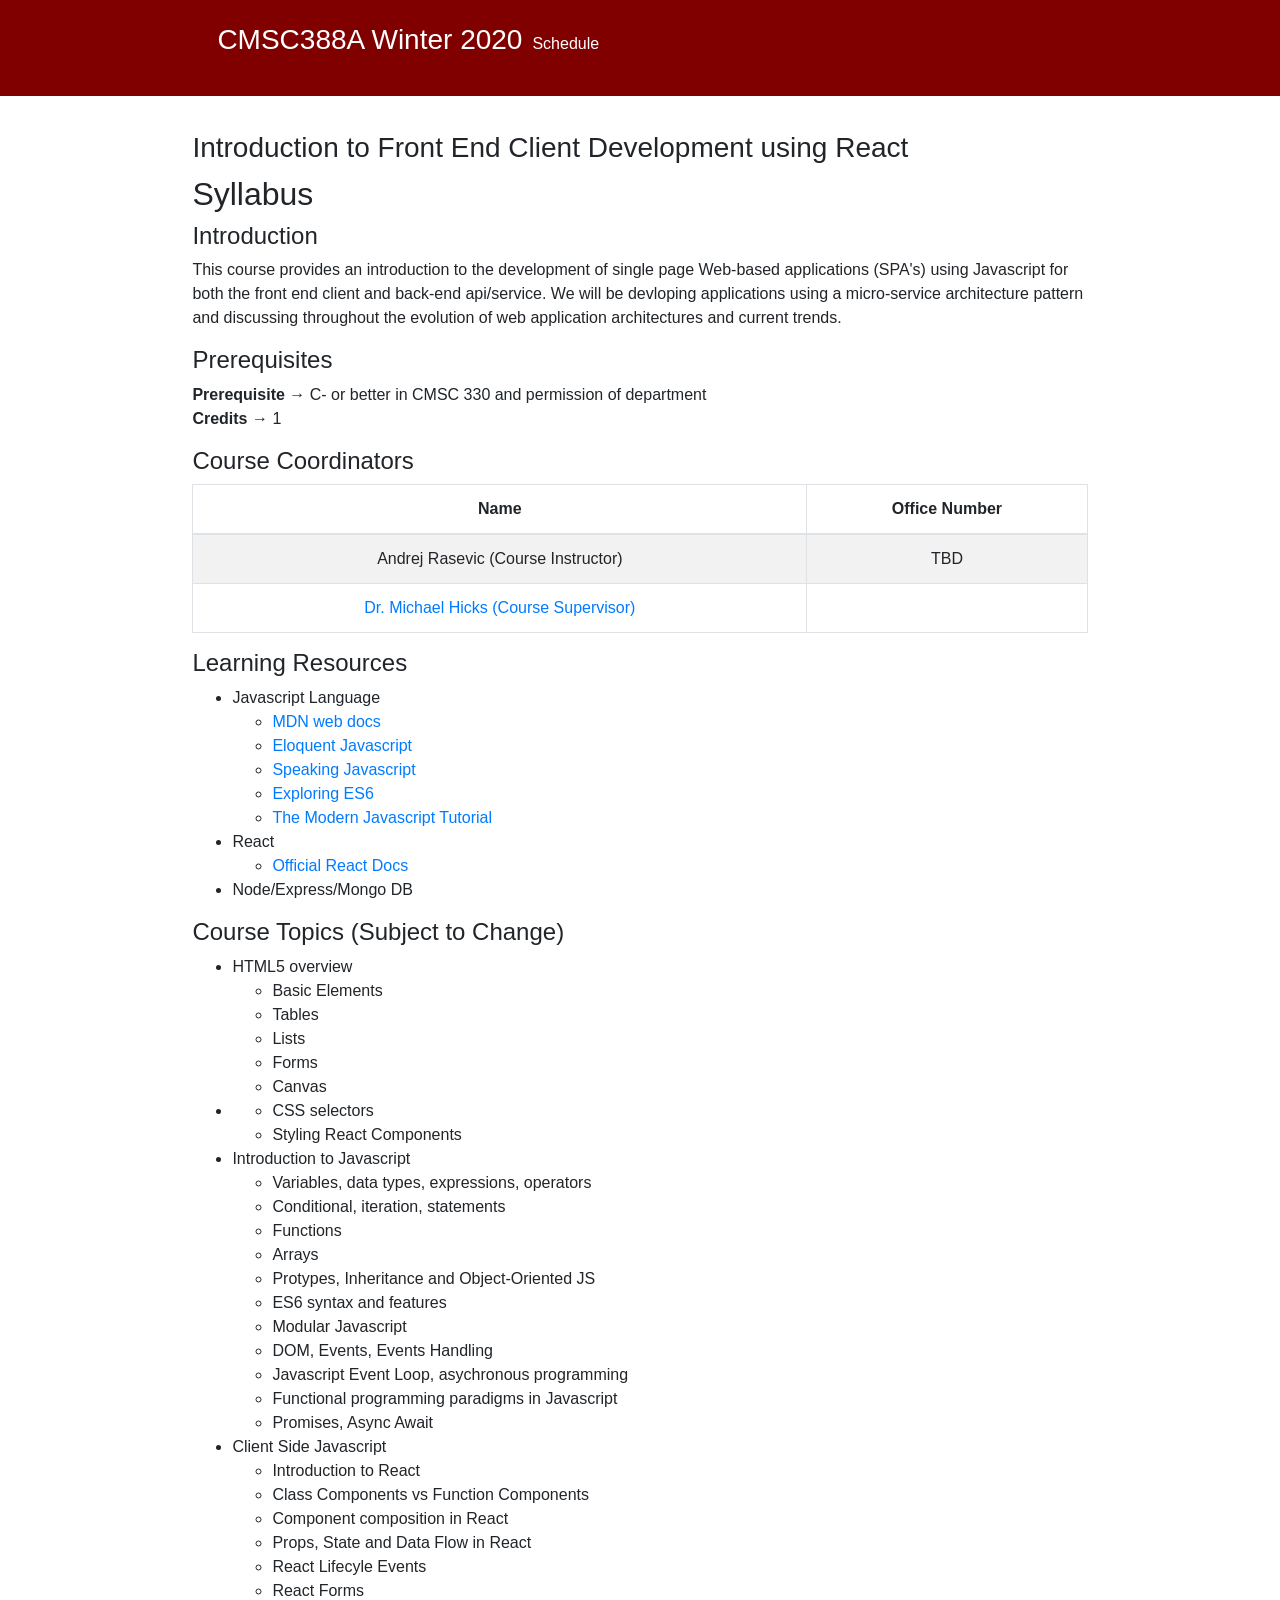
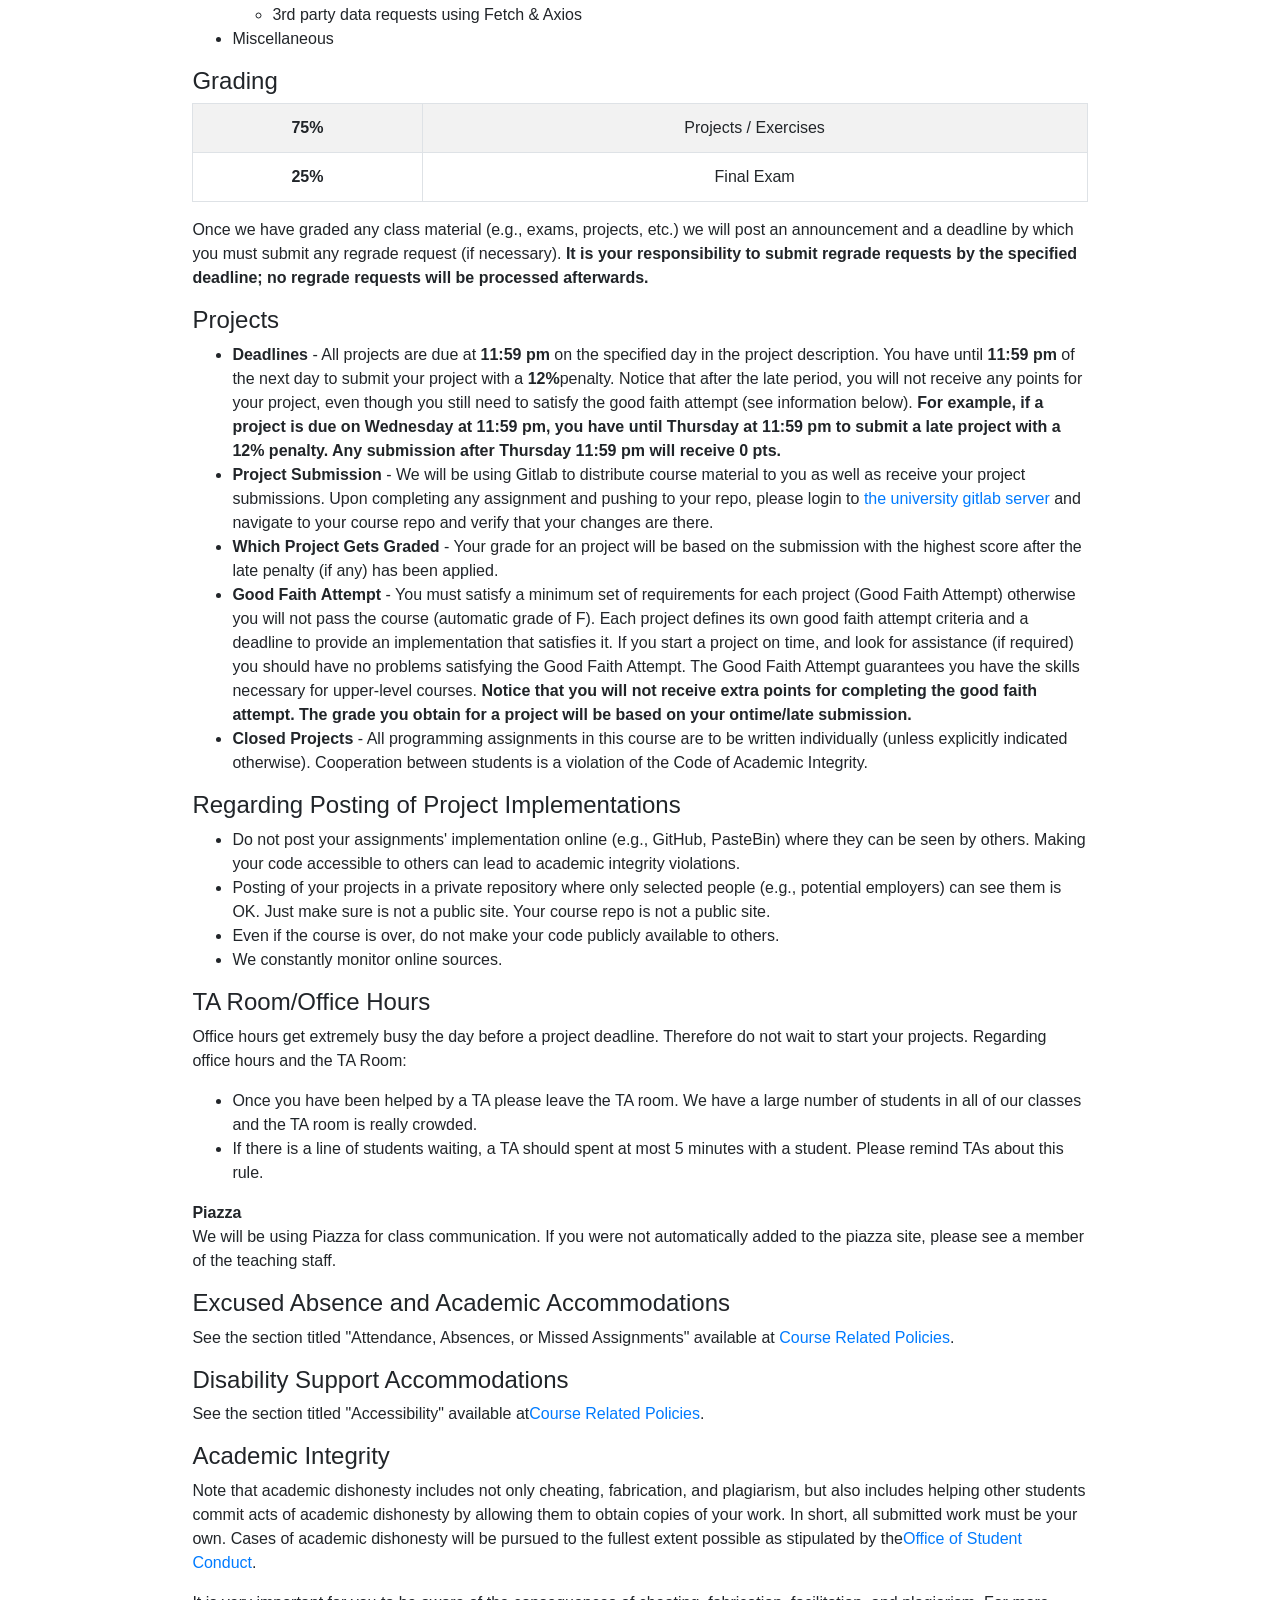
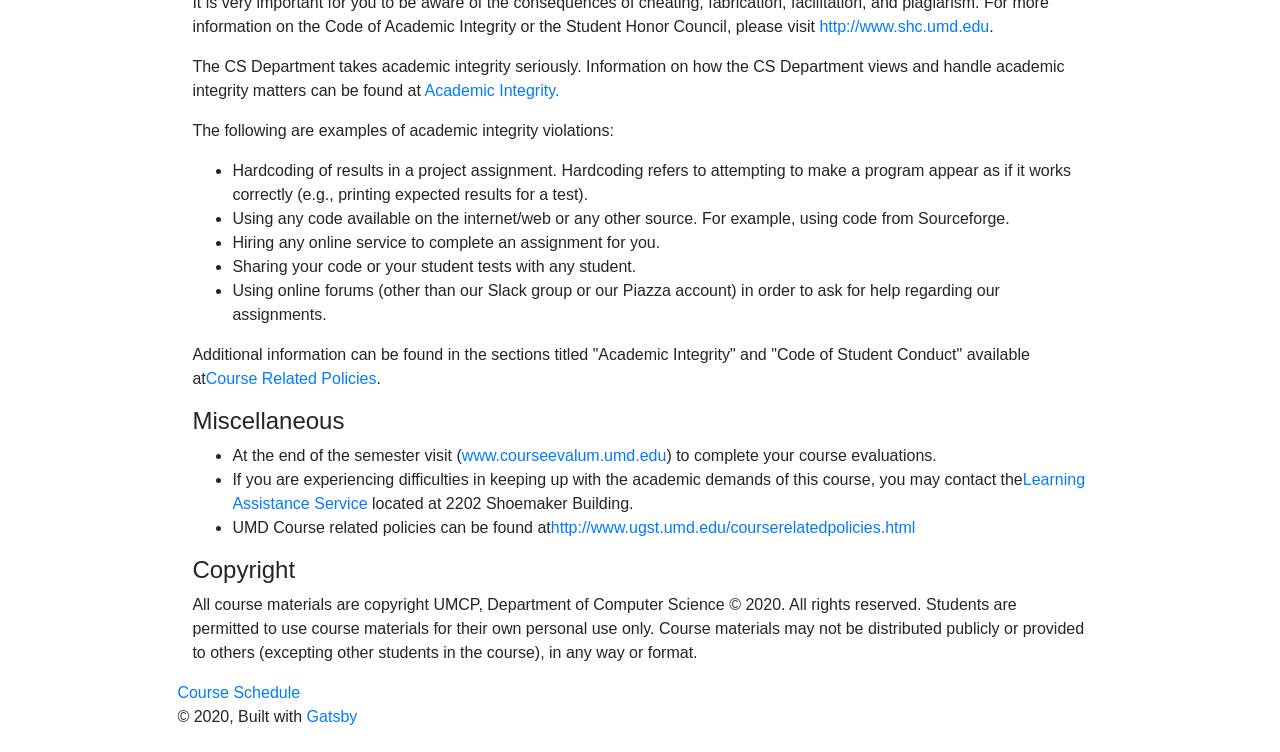
==== commit 0c6d3ace: "Updates" ====
--- a/index.html
+++ b/index.html
@@ -1,6 +1,6 @@
-<!DOCTYPE html><html><head><meta charSet="utf-8"/><meta http-equiv="x-ua-compatible" content="ie=edge"/><meta name="viewport" content="width=device-width, initial-scale=1, shrink-to-fit=no"/><style data-href="/CMSC388B-Winter2020/styles.929d461275b831edae4c.css">/*!
- * Bootstrap v4.4.1 (https://getbootstrap.com/)
+<!DOCTYPE html><html><head><meta charSet="utf-8"/><meta http-equiv="x-ua-compatible" content="ie=edge"/><meta name="viewport" content="width=device-width, initial-scale=1, shrink-to-fit=no"/><style data-href="/CMSC388A-Winter2020/styles.8c3c573d4d62078b077a.css">/*!
+ * Bootstrap v4.3.1 (https://getbootstrap.com/)
  * Copyright 2011-2019 The Bootstrap Authors
  * Copyright 2011-2019 Twitter, Inc.
  * Licensed under MIT (https://github.com/twbs/bootstrap/blob/master/LICENSE)
- */:root{--blue:#007bff;--indigo:#6610f2;--purple:#6f42c1;--pink:#e83e8c;--red:#dc3545;--orange:#fd7e14;--yellow:#ffc107;--green:#28a745;--teal:#20c997;--cyan:#17a2b8;--white:#fff;--gray:#6c757d;--gray-dark:#343a40;--primary:#007bff;--secondary:#6c757d;--success:#28a745;--info:#17a2b8;--warning:#ffc107;--danger:#dc3545;--light:#f8f9fa;--dark:#343a40;--breakpoint-xs:0;--breakpoint-sm:576px;--breakpoint-md:768px;--breakpoint-lg:992px;--breakpoint-xl:1200px;--font-family-sans-serif:-apple-system,BlinkMacSystemFont,"Segoe UI",Roboto,"Helvetica Neue",Arial,"Noto Sans",sans-serif,"Apple Color Emoji","Segoe UI Emoji","Segoe UI Symbol","Noto Color Emoji";--font-family-monospace:SFMono-Regular,Menlo,Monaco,Consolas,"Liberation Mono","Courier New",monospace}*,:after,:before{box-sizing:border-box}html{font-family:sans-serif;line-height:1.15;-webkit-text-size-adjust:100%;-webkit-tap-highlight-color:rgba(0,0,0,0)}article,aside,figcaption,figure,footer,header,hgroup,main,nav,section{display:block}body{margin:0;font-family:-apple-system,BlinkMacSystemFont,Segoe UI,Roboto,Helvetica Neue,Arial,Noto Sans,sans-serif,Apple Color Emoji,Segoe UI Emoji,Segoe UI Symbol,Noto Color Emoji;font-size:1rem;font-weight:400;line-height:1.5;color:#212529;text-align:left;background-color:#fff}[tabindex="-1"]:focus:not(:focus-visible){outline:0!important}hr{box-sizing:content-box;height:0;overflow:visible}h1,h2,h3,h4,h5,h6{margin-top:0;margin-bottom:.5rem}p{margin-top:0;margin-bottom:1rem}abbr[data-original-title],abbr[title]{text-decoration:underline;-webkit-text-decoration:underline dotted;text-decoration:underline dotted;cursor:help;border-bottom:0;-webkit-text-decoration-skip-ink:none;text-decoration-skip-ink:none}address{font-style:normal;line-height:inherit}address,dl,ol,ul{margin-bottom:1rem}dl,ol,ul{margin-top:0}ol ol,ol ul,ul ol,ul ul{margin-bottom:0}dt{font-weight:700}dd{margin-bottom:.5rem;margin-left:0}blockquote{margin:0 0 1rem}b,strong{font-weight:bolder}small{font-size:80%}sub,sup{position:relative;font-size:75%;line-height:0;vertical-align:baseline}sub{bottom:-.25em}sup{top:-.5em}a{color:#007bff;text-decoration:none;background-color:transparent}a:hover{color:#0056b3;text-decoration:underline}a:not([href]),a:not([href]):hover{color:inherit;text-decoration:none}code,kbd,pre,samp{font-family:SFMono-Regular,Menlo,Monaco,Consolas,Liberation Mono,Courier New,monospace;font-size:1em}pre{margin-top:0;margin-bottom:1rem;overflow:auto}figure{margin:0 0 1rem}img{border-style:none}img,svg{vertical-align:middle}svg{overflow:hidden}table{border-collapse:collapse}caption{padding-top:.75rem;padding-bottom:.75rem;color:#6c757d;text-align:left;caption-side:bottom}th{text-align:inherit}label{display:inline-block;margin-bottom:.5rem}button{border-radius:0}button:focus{outline:1px dotted;outline:5px auto -webkit-focus-ring-color}button,input,optgroup,select,textarea{margin:0;font-family:inherit;font-size:inherit;line-height:inherit}button,input{overflow:visible}button,select{text-transform:none}select{word-wrap:normal}[type=button],[type=reset],[type=submit],button{-webkit-appearance:button}[type=button]:not(:disabled),[type=reset]:not(:disabled),[type=submit]:not(:disabled),button:not(:disabled){cursor:pointer}[type=button]::-moz-focus-inner,[type=reset]::-moz-focus-inner,[type=submit]::-moz-focus-inner,button::-moz-focus-inner{padding:0;border-style:none}input[type=checkbox],input[type=radio]{box-sizing:border-box;padding:0}input[type=date],input[type=datetime-local],input[type=month],input[type=time]{-webkit-appearance:listbox}textarea{overflow:auto;resize:vertical}fieldset{min-width:0;padding:0;margin:0;border:0}legend{display:block;width:100%;max-width:100%;padding:0;margin-bottom:.5rem;font-size:1.5rem;line-height:inherit;color:inherit;white-space:normal}progress{vertical-align:baseline}[type=number]::-webkit-inner-spin-button,[type=number]::-webkit-outer-spin-button{height:auto}[type=search]{outline-offset:-2px;-webkit-appearance:none}[type=search]::-webkit-search-decoration{-webkit-appearance:none}::-webkit-file-upload-button{font:inherit;-webkit-appearance:button}output{display:inline-block}summary{display:list-item;cursor:pointer}template{display:none}[hidden]{display:none!important}.h1,.h2,.h3,.h4,.h5,.h6,h1,h2,h3,h4,h5,h6{margin-bottom:.5rem;font-weight:500;line-height:1.2}.h1,h1{font-size:2.5rem}.h2,h2{font-size:2rem}.h3,h3{font-size:1.75rem}.h4,h4{font-size:1.5rem}.h5,h5{font-size:1.25rem}.h6,h6{font-size:1rem}.lead{font-size:1.25rem;font-weight:300}.display-1{font-size:6rem}.display-1,.display-2{font-weight:300;line-height:1.2}.display-2{font-size:5.5rem}.display-3{font-size:4.5rem}.display-3,.display-4{font-weight:300;line-height:1.2}.display-4{font-size:3.5rem}hr{margin-top:1rem;margin-bottom:1rem;border:0;border-top:1px solid rgba(0,0,0,.1)}.small,small{font-size:80%;font-weight:400}.mark,mark{padding:.2em;background-color:#fcf8e3}.list-inline,.list-unstyled{padding-left:0;list-style:none}.list-inline-item{display:inline-block}.list-inline-item:not(:last-child){margin-right:.5rem}.initialism{font-size:90%;text-transform:uppercase}.blockquote{margin-bottom:1rem;font-size:1.25rem}.blockquote-footer{display:block;font-size:80%;color:#6c757d}.blockquote-footer:before{content:"\2014\A0"}.img-fluid,.img-thumbnail{max-width:100%;height:auto}.img-thumbnail{padding:.25rem;background-color:#fff;border:1px solid #dee2e6;border-radius:.25rem}.figure{display:inline-block}.figure-img{margin-bottom:.5rem;line-height:1}.figure-caption{font-size:90%;color:#6c757d}code{font-size:87.5%;color:#e83e8c;word-wrap:break-word}a>code{color:inherit}kbd{padding:.2rem .4rem;font-size:87.5%;color:#fff;background-color:#212529;border-radius:.2rem}kbd kbd{padding:0;font-size:100%;font-weight:700}pre{display:block;font-size:87.5%;color:#212529}pre code{font-size:inherit;color:inherit;word-break:normal}.pre-scrollable{max-height:340px;overflow-y:scroll}.container{width:100%;padding-right:15px;padding-left:15px;margin-right:auto;margin-left:auto}@media (min-width:576px){.container{max-width:540px}}@media (min-width:768px){.container{max-width:720px}}@media (min-width:992px){.container{max-width:960px}}@media (min-width:1200px){.container{max-width:1140px}}.container-fluid,.container-lg,.container-md,.container-sm,.container-xl{width:100%;padding-right:15px;padding-left:15px;margin-right:auto;margin-left:auto}@media (min-width:576px){.container,.container-sm{max-width:540px}}@media (min-width:768px){.container,.container-md,.container-sm{max-width:720px}}@media (min-width:992px){.container,.container-lg,.container-md,.container-sm{max-width:960px}}@media (min-width:1200px){.container,.container-lg,.container-md,.container-sm,.container-xl{max-width:1140px}}.row{display:flex;flex-wrap:wrap;margin-right:-15px;margin-left:-15px}.no-gutters{margin-right:0;margin-left:0}.no-gutters>.col,.no-gutters>[class*=col-]{padding-right:0;padding-left:0}.col,.col-1,.col-2,.col-3,.col-4,.col-5,.col-6,.col-7,.col-8,.col-9,.col-10,.col-11,.col-12,.col-auto,.col-lg,.col-lg-1,.col-lg-2,.col-lg-3,.col-lg-4,.col-lg-5,.col-lg-6,.col-lg-7,.col-lg-8,.col-lg-9,.col-lg-10,.col-lg-11,.col-lg-12,.col-lg-auto,.col-md,.col-md-1,.col-md-2,.col-md-3,.col-md-4,.col-md-5,.col-md-6,.col-md-7,.col-md-8,.col-md-9,.col-md-10,.col-md-11,.col-md-12,.col-md-auto,.col-sm,.col-sm-1,.col-sm-2,.col-sm-3,.col-sm-4,.col-sm-5,.col-sm-6,.col-sm-7,.col-sm-8,.col-sm-9,.col-sm-10,.col-sm-11,.col-sm-12,.col-sm-auto,.col-xl,.col-xl-1,.col-xl-2,.col-xl-3,.col-xl-4,.col-xl-5,.col-xl-6,.col-xl-7,.col-xl-8,.col-xl-9,.col-xl-10,.col-xl-11,.col-xl-12,.col-xl-auto{position:relative;width:100%;padding-right:15px;padding-left:15px}.col{flex-basis:0;flex-grow:1;max-width:100%}.row-cols-1>*{flex:0 0 100%;max-width:100%}.row-cols-2>*{flex:0 0 50%;max-width:50%}.row-cols-3>*{flex:0 0 33.333333%;max-width:33.333333%}.row-cols-4>*{flex:0 0 25%;max-width:25%}.row-cols-5>*{flex:0 0 20%;max-width:20%}.row-cols-6>*{flex:0 0 16.666667%;max-width:16.666667%}.col-auto{flex:0 0 auto;width:auto;max-width:100%}.col-1{flex:0 0 8.333333%;max-width:8.333333%}.col-2{flex:0 0 16.666667%;max-width:16.666667%}.col-3{flex:0 0 25%;max-width:25%}.col-4{flex:0 0 33.333333%;max-width:33.333333%}.col-5{flex:0 0 41.666667%;max-width:41.666667%}.col-6{flex:0 0 50%;max-width:50%}.col-7{flex:0 0 58.333333%;max-width:58.333333%}.col-8{flex:0 0 66.666667%;max-width:66.666667%}.col-9{flex:0 0 75%;max-width:75%}.col-10{flex:0 0 83.333333%;max-width:83.333333%}.col-11{flex:0 0 91.666667%;max-width:91.666667%}.col-12{flex:0 0 100%;max-width:100%}.order-first{order:-1}.order-last{order:13}.order-0{order:0}.order-1{order:1}.order-2{order:2}.order-3{order:3}.order-4{order:4}.order-5{order:5}.order-6{order:6}.order-7{order:7}.order-8{order:8}.order-9{order:9}.order-10{order:10}.order-11{order:11}.order-12{order:12}.offset-1{margin-left:8.333333%}.offset-2{margin-left:16.666667%}.offset-3{margin-left:25%}.offset-4{margin-left:33.333333%}.offset-5{margin-left:41.666667%}.offset-6{margin-left:50%}.offset-7{margin-left:58.333333%}.offset-8{margin-left:66.666667%}.offset-9{margin-left:75%}.offset-10{margin-left:83.333333%}.offset-11{margin-left:91.666667%}@media (min-width:576px){.col-sm{flex-basis:0;flex-grow:1;max-width:100%}.row-cols-sm-1>*{flex:0 0 100%;max-width:100%}.row-cols-sm-2>*{flex:0 0 50%;max-width:50%}.row-cols-sm-3>*{flex:0 0 33.333333%;max-width:33.333333%}.row-cols-sm-4>*{flex:0 0 25%;max-width:25%}.row-cols-sm-5>*{flex:0 0 20%;max-width:20%}.row-cols-sm-6>*{flex:0 0 16.666667%;max-width:16.666667%}.col-sm-auto{flex:0 0 auto;width:auto;max-width:100%}.col-sm-1{flex:0 0 8.333333%;max-width:8.333333%}.col-sm-2{flex:0 0 16.666667%;max-width:16.666667%}.col-sm-3{flex:0 0 25%;max-width:25%}.col-sm-4{flex:0 0 33.333333%;max-width:33.333333%}.col-sm-5{flex:0 0 41.666667%;max-width:41.666667%}.col-sm-6{flex:0 0 50%;max-width:50%}.col-sm-7{flex:0 0 58.333333%;max-width:58.333333%}.col-sm-8{flex:0 0 66.666667%;max-width:66.666667%}.col-sm-9{flex:0 0 75%;max-width:75%}.col-sm-10{flex:0 0 83.333333%;max-width:83.333333%}.col-sm-11{flex:0 0 91.666667%;max-width:91.666667%}.col-sm-12{flex:0 0 100%;max-width:100%}.order-sm-first{order:-1}.order-sm-last{order:13}.order-sm-0{order:0}.order-sm-1{order:1}.order-sm-2{order:2}.order-sm-3{order:3}.order-sm-4{order:4}.order-sm-5{order:5}.order-sm-6{order:6}.order-sm-7{order:7}.order-sm-8{order:8}.order-sm-9{order:9}.order-sm-10{order:10}.order-sm-11{order:11}.order-sm-12{order:12}.offset-sm-0{margin-left:0}.offset-sm-1{margin-left:8.333333%}.offset-sm-2{margin-left:16.666667%}.offset-sm-3{margin-left:25%}.offset-sm-4{margin-left:33.333333%}.offset-sm-5{margin-left:41.666667%}.offset-sm-6{margin-left:50%}.offset-sm-7{margin-left:58.333333%}.offset-sm-8{margin-left:66.666667%}.offset-sm-9{margin-left:75%}.offset-sm-10{margin-left:83.333333%}.offset-sm-11{margin-left:91.666667%}}@media (min-width:768px){.col-md{flex-basis:0;flex-grow:1;max-width:100%}.row-cols-md-1>*{flex:0 0 100%;max-width:100%}.row-cols-md-2>*{flex:0 0 50%;max-width:50%}.row-cols-md-3>*{flex:0 0 33.333333%;max-width:33.333333%}.row-cols-md-4>*{flex:0 0 25%;max-width:25%}.row-cols-md-5>*{flex:0 0 20%;max-width:20%}.row-cols-md-6>*{flex:0 0 16.666667%;max-width:16.666667%}.col-md-auto{flex:0 0 auto;width:auto;max-width:100%}.col-md-1{flex:0 0 8.333333%;max-width:8.333333%}.col-md-2{flex:0 0 16.666667%;max-width:16.666667%}.col-md-3{flex:0 0 25%;max-width:25%}.col-md-4{flex:0 0 33.333333%;max-width:33.333333%}.col-md-5{flex:0 0 41.666667%;max-width:41.666667%}.col-md-6{flex:0 0 50%;max-width:50%}.col-md-7{flex:0 0 58.333333%;max-width:58.333333%}.col-md-8{flex:0 0 66.666667%;max-width:66.666667%}.col-md-9{flex:0 0 75%;max-width:75%}.col-md-10{flex:0 0 83.333333%;max-width:83.333333%}.col-md-11{flex:0 0 91.666667%;max-width:91.666667%}.col-md-12{flex:0 0 100%;max-width:100%}.order-md-first{order:-1}.order-md-last{order:13}.order-md-0{order:0}.order-md-1{order:1}.order-md-2{order:2}.order-md-3{order:3}.order-md-4{order:4}.order-md-5{order:5}.order-md-6{order:6}.order-md-7{order:7}.order-md-8{order:8}.order-md-9{order:9}.order-md-10{order:10}.order-md-11{order:11}.order-md-12{order:12}.offset-md-0{margin-left:0}.offset-md-1{margin-left:8.333333%}.offset-md-2{margin-left:16.666667%}.offset-md-3{margin-left:25%}.offset-md-4{margin-left:33.333333%}.offset-md-5{margin-left:41.666667%}.offset-md-6{margin-left:50%}.offset-md-7{margin-left:58.333333%}.offset-md-8{margin-left:66.666667%}.offset-md-9{margin-left:75%}.offset-md-10{margin-left:83.333333%}.offset-md-11{margin-left:91.666667%}}@media (min-width:992px){.col-lg{flex-basis:0;flex-grow:1;max-width:100%}.row-cols-lg-1>*{flex:0 0 100%;max-width:100%}.row-cols-lg-2>*{flex:0 0 50%;max-width:50%}.row-cols-lg-3>*{flex:0 0 33.333333%;max-width:33.333333%}.row-cols-lg-4>*{flex:0 0 25%;max-width:25%}.row-cols-lg-5>*{flex:0 0 20%;max-width:20%}.row-cols-lg-6>*{flex:0 0 16.666667%;max-width:16.666667%}.col-lg-auto{flex:0 0 auto;width:auto;max-width:100%}.col-lg-1{flex:0 0 8.333333%;max-width:8.333333%}.col-lg-2{flex:0 0 16.666667%;max-width:16.666667%}.col-lg-3{flex:0 0 25%;max-width:25%}.col-lg-4{flex:0 0 33.333333%;max-width:33.333333%}.col-lg-5{flex:0 0 41.666667%;max-width:41.666667%}.col-lg-6{flex:0 0 50%;max-width:50%}.col-lg-7{flex:0 0 58.333333%;max-width:58.333333%}.col-lg-8{flex:0 0 66.666667%;max-width:66.666667%}.col-lg-9{flex:0 0 75%;max-width:75%}.col-lg-10{flex:0 0 83.333333%;max-width:83.333333%}.col-lg-11{flex:0 0 91.666667%;max-width:91.666667%}.col-lg-12{flex:0 0 100%;max-width:100%}.order-lg-first{order:-1}.order-lg-last{order:13}.order-lg-0{order:0}.order-lg-1{order:1}.order-lg-2{order:2}.order-lg-3{order:3}.order-lg-4{order:4}.order-lg-5{order:5}.order-lg-6{order:6}.order-lg-7{order:7}.order-lg-8{order:8}.order-lg-9{order:9}.order-lg-10{order:10}.order-lg-11{order:11}.order-lg-12{order:12}.offset-lg-0{margin-left:0}.offset-lg-1{margin-left:8.333333%}.offset-lg-2{margin-left:16.666667%}.offset-lg-3{margin-left:25%}.offset-lg-4{margin-left:33.333333%}.offset-lg-5{margin-left:41.666667%}.offset-lg-6{margin-left:50%}.offset-lg-7{margin-left:58.333333%}.offset-lg-8{margin-left:66.666667%}.offset-lg-9{margin-left:75%}.offset-lg-10{margin-left:83.333333%}.offset-lg-11{margin-left:91.666667%}}@media (min-width:1200px){.col-xl{flex-basis:0;flex-grow:1;max-width:100%}.row-cols-xl-1>*{flex:0 0 100%;max-width:100%}.row-cols-xl-2>*{flex:0 0 50%;max-width:50%}.row-cols-xl-3>*{flex:0 0 33.333333%;max-width:33.333333%}.row-cols-xl-4>*{flex:0 0 25%;max-width:25%}.row-cols-xl-5>*{flex:0 0 20%;max-width:20%}.row-cols-xl-6>*{flex:0 0 16.666667%;max-width:16.666667%}.col-xl-auto{flex:0 0 auto;width:auto;max-width:100%}.col-xl-1{flex:0 0 8.333333%;max-width:8.333333%}.col-xl-2{flex:0 0 16.666667%;max-width:16.666667%}.col-xl-3{flex:0 0 25%;max-width:25%}.col-xl-4{flex:0 0 33.333333%;max-width:33.333333%}.col-xl-5{flex:0 0 41.666667%;max-width:41.666667%}.col-xl-6{flex:0 0 50%;max-width:50%}.col-xl-7{flex:0 0 58.333333%;max-width:58.333333%}.col-xl-8{flex:0 0 66.666667%;max-width:66.666667%}.col-xl-9{flex:0 0 75%;max-width:75%}.col-xl-10{flex:0 0 83.333333%;max-width:83.333333%}.col-xl-11{flex:0 0 91.666667%;max-width:91.666667%}.col-xl-12{flex:0 0 100%;max-width:100%}.order-xl-first{order:-1}.order-xl-last{order:13}.order-xl-0{order:0}.order-xl-1{order:1}.order-xl-2{order:2}.order-xl-3{order:3}.order-xl-4{order:4}.order-xl-5{order:5}.order-xl-6{order:6}.order-xl-7{order:7}.order-xl-8{order:8}.order-xl-9{order:9}.order-xl-10{order:10}.order-xl-11{order:11}.order-xl-12{order:12}.offset-xl-0{margin-left:0}.offset-xl-1{margin-left:8.333333%}.offset-xl-2{margin-left:16.666667%}.offset-xl-3{margin-left:25%}.offset-xl-4{margin-left:33.333333%}.offset-xl-5{margin-left:41.666667%}.offset-xl-6{margin-left:50%}.offset-xl-7{margin-left:58.333333%}.offset-xl-8{margin-left:66.666667%}.offset-xl-9{margin-left:75%}.offset-xl-10{margin-left:83.333333%}.offset-xl-11{margin-left:91.666667%}}.table{width:100%;margin-bottom:1rem;color:#212529}.table td,.table th{padding:.75rem;vertical-align:top;border-top:1px solid #dee2e6}.table thead th{vertical-align:bottom;border-bottom:2px solid #dee2e6}.table tbody+tbody{border-top:2px solid #dee2e6}.table-sm td,.table-sm th{padding:.3rem}.table-bordered,.table-bordered td,.table-bordered th{border:1px solid #dee2e6}.table-bordered thead td,.table-bordered thead th{border-bottom-width:2px}.table-borderless tbody+tbody,.table-borderless td,.table-borderless th,.table-borderless thead th{border:0}.table-striped tbody tr:nth-of-type(odd){background-color:rgba(0,0,0,.05)}.table-hover tbody tr:hover{color:#212529;background-color:rgba(0,0,0,.075)}.table-primary,.table-primary>td,.table-primary>th{background-color:#b8daff}.table-primary tbody+tbody,.table-primary td,.table-primary th,.table-primary thead th{border-color:#7abaff}.table-hover .table-primary:hover,.table-hover .table-primary:hover>td,.table-hover .table-primary:hover>th{background-color:#9fcdff}.table-secondary,.table-secondary>td,.table-secondary>th{background-color:#d6d8db}.table-secondary tbody+tbody,.table-secondary td,.table-secondary th,.table-secondary thead th{border-color:#b3b7bb}.table-hover .table-secondary:hover,.table-hover .table-secondary:hover>td,.table-hover .table-secondary:hover>th{background-color:#c8cbcf}.table-success,.table-success>td,.table-success>th{background-color:#c3e6cb}.table-success tbody+tbody,.table-success td,.table-success th,.table-success thead th{border-color:#8fd19e}.table-hover .table-success:hover,.table-hover .table-success:hover>td,.table-hover .table-success:hover>th{background-color:#b1dfbb}.table-info,.table-info>td,.table-info>th{background-color:#bee5eb}.table-info tbody+tbody,.table-info td,.table-info th,.table-info thead th{border-color:#86cfda}.table-hover .table-info:hover,.table-hover .table-info:hover>td,.table-hover .table-info:hover>th{background-color:#abdde5}.table-warning,.table-warning>td,.table-warning>th{background-color:#ffeeba}.table-warning tbody+tbody,.table-warning td,.table-warning th,.table-warning thead th{border-color:#ffdf7e}.table-hover .table-warning:hover,.table-hover .table-warning:hover>td,.table-hover .table-warning:hover>th{background-color:#ffe8a1}.table-danger,.table-danger>td,.table-danger>th{background-color:#f5c6cb}.table-danger tbody+tbody,.table-danger td,.table-danger th,.table-danger thead th{border-color:#ed969e}.table-hover .table-danger:hover,.table-hover .table-danger:hover>td,.table-hover .table-danger:hover>th{background-color:#f1b0b7}.table-light,.table-light>td,.table-light>th{background-color:#fdfdfe}.table-light tbody+tbody,.table-light td,.table-light th,.table-light thead th{border-color:#fbfcfc}.table-hover .table-light:hover,.table-hover .table-light:hover>td,.table-hover .table-light:hover>th{background-color:#ececf6}.table-dark,.table-dark>td,.table-dark>th{background-color:#c6c8ca}.table-dark tbody+tbody,.table-dark td,.table-dark th,.table-dark thead th{border-color:#95999c}.table-hover .table-dark:hover,.table-hover .table-dark:hover>td,.table-hover .table-dark:hover>th{background-color:#b9bbbe}.table-active,.table-active>td,.table-active>th,.table-hover .table-active:hover,.table-hover .table-active:hover>td,.table-hover .table-active:hover>th{background-color:rgba(0,0,0,.075)}.table .thead-dark th{color:#fff;background-color:#343a40;border-color:#454d55}.table .thead-light th{color:#495057;background-color:#e9ecef;border-color:#dee2e6}.table-dark{color:#fff;background-color:#343a40}.table-dark td,.table-dark th,.table-dark thead th{border-color:#454d55}.table-dark.table-bordered{border:0}.table-dark.table-striped tbody tr:nth-of-type(odd){background-color:hsla(0,0%,100%,.05)}.table-dark.table-hover tbody tr:hover{color:#fff;background-color:hsla(0,0%,100%,.075)}@media (max-width:575.98px){.table-responsive-sm{display:block;width:100%;overflow-x:auto;-webkit-overflow-scrolling:touch}.table-responsive-sm>.table-bordered{border:0}}@media (max-width:767.98px){.table-responsive-md{display:block;width:100%;overflow-x:auto;-webkit-overflow-scrolling:touch}.table-responsive-md>.table-bordered{border:0}}@media (max-width:991.98px){.table-responsive-lg{display:block;width:100%;overflow-x:auto;-webkit-overflow-scrolling:touch}.table-responsive-lg>.table-bordered{border:0}}@media (max-width:1199.98px){.table-responsive-xl{display:block;width:100%;overflow-x:auto;-webkit-overflow-scrolling:touch}.table-responsive-xl>.table-bordered{border:0}}.table-responsive{display:block;width:100%;overflow-x:auto;-webkit-overflow-scrolling:touch}.table-responsive>.table-bordered{border:0}.form-control{display:block;width:100%;height:calc(1.5em + .75rem + 2px);padding:.375rem .75rem;font-size:1rem;font-weight:400;line-height:1.5;color:#495057;background-color:#fff;background-clip:padding-box;border:1px solid #ced4da;border-radius:.25rem;-webkit-transition:border-color .15s ease-in-out,box-shadow .15s ease-in-out;transition:border-color .15s ease-in-out,box-shadow .15s ease-in-out}@media (prefers-reduced-motion:reduce){.form-control{-webkit-transition:none;transition:none}}.form-control::-ms-expand{background-color:transparent;border:0}.form-control:-moz-focusring{color:transparent;text-shadow:0 0 0 #495057}.form-control:focus{color:#495057;background-color:#fff;border-color:#80bdff;outline:0;box-shadow:0 0 0 .2rem rgba(0,123,255,.25)}.form-control::-webkit-input-placeholder{color:#6c757d;opacity:1}.form-control::-moz-placeholder{color:#6c757d;opacity:1}.form-control:-ms-input-placeholder{color:#6c757d;opacity:1}.form-control::-ms-input-placeholder{color:#6c757d;opacity:1}.form-control::placeholder{color:#6c757d;opacity:1}.form-control:disabled,.form-control[readonly]{background-color:#e9ecef;opacity:1}select.form-control:focus::-ms-value{color:#495057;background-color:#fff}.form-control-file,.form-control-range{display:block;width:100%}.col-form-label{padding-top:calc(.375rem + 1px);padding-bottom:calc(.375rem + 1px);margin-bottom:0;font-size:inherit;line-height:1.5}.col-form-label-lg{padding-top:calc(.5rem + 1px);padding-bottom:calc(.5rem + 1px);font-size:1.25rem;line-height:1.5}.col-form-label-sm{padding-top:calc(.25rem + 1px);padding-bottom:calc(.25rem + 1px);font-size:.875rem;line-height:1.5}.form-control-plaintext{display:block;width:100%;padding:.375rem 0;margin-bottom:0;font-size:1rem;line-height:1.5;color:#212529;background-color:transparent;border:solid transparent;border-width:1px 0}.form-control-plaintext.form-control-lg,.form-control-plaintext.form-control-sm{padding-right:0;padding-left:0}.form-control-sm{height:calc(1.5em + .5rem + 2px);padding:.25rem .5rem;font-size:.875rem;line-height:1.5;border-radius:.2rem}.form-control-lg{height:calc(1.5em + 1rem + 2px);padding:.5rem 1rem;font-size:1.25rem;line-height:1.5;border-radius:.3rem}select.form-control[multiple],select.form-control[size],textarea.form-control{height:auto}.form-group{margin-bottom:1rem}.form-text{display:block;margin-top:.25rem}.form-row{display:flex;flex-wrap:wrap;margin-right:-5px;margin-left:-5px}.form-row>.col,.form-row>[class*=col-]{padding-right:5px;padding-left:5px}.form-check{position:relative;display:block;padding-left:1.25rem}.form-check-input{position:absolute;margin-top:.3rem;margin-left:-1.25rem}.form-check-input:disabled~.form-check-label,.form-check-input[disabled]~.form-check-label{color:#6c757d}.form-check-label{margin-bottom:0}.form-check-inline{display:inline-flex;align-items:center;padding-left:0;margin-right:.75rem}.form-check-inline .form-check-input{position:static;margin-top:0;margin-right:.3125rem;margin-left:0}.valid-feedback{display:none;width:100%;margin-top:.25rem;font-size:80%;color:#28a745}.valid-tooltip{position:absolute;top:100%;z-index:5;display:none;max-width:100%;padding:.25rem .5rem;margin-top:.1rem;font-size:.875rem;line-height:1.5;color:#fff;background-color:rgba(40,167,69,.9);border-radius:.25rem}.is-valid~.valid-feedback,.is-valid~.valid-tooltip,.was-validated :valid~.valid-feedback,.was-validated :valid~.valid-tooltip{display:block}.form-control.is-valid,.was-validated .form-control:valid{border-color:#28a745;padding-right:calc(1.5em + .75rem);background-image:url("data:image/svg+xml;charset=utf-8,%3Csvg xmlns='http://www.w3.org/2000/svg' width='8' height='8'%3E%3Cpath fill='%2328a745' d='M2.3 6.73L.6 4.53c-.4-1.04.46-1.4 1.1-.8l1.1 1.4 3.4-3.8c.6-.63 1.6-.27 1.2.7l-4 4.6c-.43.5-.8.4-1.1.1z'/%3E%3C/svg%3E");background-repeat:no-repeat;background-position:right calc(.375em + .1875rem) center;background-size:calc(.75em + .375rem) calc(.75em + .375rem)}.form-control.is-valid:focus,.was-validated .form-control:valid:focus{border-color:#28a745;box-shadow:0 0 0 .2rem rgba(40,167,69,.25)}.was-validated textarea.form-control:valid,textarea.form-control.is-valid{padding-right:calc(1.5em + .75rem);background-position:top calc(.375em + .1875rem) right calc(.375em + .1875rem)}.custom-select.is-valid,.was-validated .custom-select:valid{border-color:#28a745;padding-right:calc(.75em + 2.3125rem);background:url("data:image/svg+xml;charset=utf-8,%3Csvg xmlns='http://www.w3.org/2000/svg' width='4' height='5'%3E%3Cpath fill='%23343a40' d='M2 0L0 2h4zm0 5L0 3h4z'/%3E%3C/svg%3E") no-repeat right .75rem center/8px 10px,url("data:image/svg+xml;charset=utf-8,%3Csvg xmlns='http://www.w3.org/2000/svg' width='8' height='8'%3E%3Cpath fill='%2328a745' d='M2.3 6.73L.6 4.53c-.4-1.04.46-1.4 1.1-.8l1.1 1.4 3.4-3.8c.6-.63 1.6-.27 1.2.7l-4 4.6c-.43.5-.8.4-1.1.1z'/%3E%3C/svg%3E") #fff no-repeat center right 1.75rem/calc(.75em + .375rem) calc(.75em + .375rem)}.custom-select.is-valid:focus,.was-validated .custom-select:valid:focus{border-color:#28a745;box-shadow:0 0 0 .2rem rgba(40,167,69,.25)}.form-check-input.is-valid~.form-check-label,.was-validated .form-check-input:valid~.form-check-label{color:#28a745}.form-check-input.is-valid~.valid-feedback,.form-check-input.is-valid~.valid-tooltip,.was-validated .form-check-input:valid~.valid-feedback,.was-validated .form-check-input:valid~.valid-tooltip{display:block}.custom-control-input.is-valid~.custom-control-label,.was-validated .custom-control-input:valid~.custom-control-label{color:#28a745}.custom-control-input.is-valid~.custom-control-label:before,.was-validated .custom-control-input:valid~.custom-control-label:before{border-color:#28a745}.custom-control-input.is-valid:checked~.custom-control-label:before,.was-validated .custom-control-input:valid:checked~.custom-control-label:before{border-color:#34ce57;background-color:#34ce57}.custom-control-input.is-valid:focus~.custom-control-label:before,.was-validated .custom-control-input:valid:focus~.custom-control-label:before{box-shadow:0 0 0 .2rem rgba(40,167,69,.25)}.custom-control-input.is-valid:focus:not(:checked)~.custom-control-label:before,.custom-file-input.is-valid~.custom-file-label,.was-validated .custom-control-input:valid:focus:not(:checked)~.custom-control-label:before,.was-validated .custom-file-input:valid~.custom-file-label{border-color:#28a745}.custom-file-input.is-valid:focus~.custom-file-label,.was-validated .custom-file-input:valid:focus~.custom-file-label{border-color:#28a745;box-shadow:0 0 0 .2rem rgba(40,167,69,.25)}.invalid-feedback{display:none;width:100%;margin-top:.25rem;font-size:80%;color:#dc3545}.invalid-tooltip{position:absolute;top:100%;z-index:5;display:none;max-width:100%;padding:.25rem .5rem;margin-top:.1rem;font-size:.875rem;line-height:1.5;color:#fff;background-color:rgba(220,53,69,.9);border-radius:.25rem}.is-invalid~.invalid-feedback,.is-invalid~.invalid-tooltip,.was-validated :invalid~.invalid-feedback,.was-validated :invalid~.invalid-tooltip{display:block}.form-control.is-invalid,.was-validated .form-control:invalid{border-color:#dc3545;padding-right:calc(1.5em + .75rem);background-image:url("data:image/svg+xml;charset=utf-8,%3Csvg xmlns='http://www.w3.org/2000/svg' width='12' height='12' fill='none' stroke='%23dc3545'%3E%3Ccircle cx='6' cy='6' r='4.5'/%3E%3Cpath stroke-linejoin='round' d='M5.8 3.6h.4L6 6.5z'/%3E%3Ccircle cx='6' cy='8.2' r='.6' fill='%23dc3545' stroke='none'/%3E%3C/svg%3E");background-repeat:no-repeat;background-position:right calc(.375em + .1875rem) center;background-size:calc(.75em + .375rem) calc(.75em + .375rem)}.form-control.is-invalid:focus,.was-validated .form-control:invalid:focus{border-color:#dc3545;box-shadow:0 0 0 .2rem rgba(220,53,69,.25)}.was-validated textarea.form-control:invalid,textarea.form-control.is-invalid{padding-right:calc(1.5em + .75rem);background-position:top calc(.375em + .1875rem) right calc(.375em + .1875rem)}.custom-select.is-invalid,.was-validated .custom-select:invalid{border-color:#dc3545;padding-right:calc(.75em + 2.3125rem);background:url("data:image/svg+xml;charset=utf-8,%3Csvg xmlns='http://www.w3.org/2000/svg' width='4' height='5'%3E%3Cpath fill='%23343a40' d='M2 0L0 2h4zm0 5L0 3h4z'/%3E%3C/svg%3E") no-repeat right .75rem center/8px 10px,url("data:image/svg+xml;charset=utf-8,%3Csvg xmlns='http://www.w3.org/2000/svg' width='12' height='12' fill='none' stroke='%23dc3545'%3E%3Ccircle cx='6' cy='6' r='4.5'/%3E%3Cpath stroke-linejoin='round' d='M5.8 3.6h.4L6 6.5z'/%3E%3Ccircle cx='6' cy='8.2' r='.6' fill='%23dc3545' stroke='none'/%3E%3C/svg%3E") #fff no-repeat center right 1.75rem/calc(.75em + .375rem) calc(.75em + .375rem)}.custom-select.is-invalid:focus,.was-validated .custom-select:invalid:focus{border-color:#dc3545;box-shadow:0 0 0 .2rem rgba(220,53,69,.25)}.form-check-input.is-invalid~.form-check-label,.was-validated .form-check-input:invalid~.form-check-label{color:#dc3545}.form-check-input.is-invalid~.invalid-feedback,.form-check-input.is-invalid~.invalid-tooltip,.was-validated .form-check-input:invalid~.invalid-feedback,.was-validated .form-check-input:invalid~.invalid-tooltip{display:block}.custom-control-input.is-invalid~.custom-control-label,.was-validated .custom-control-input:invalid~.custom-control-label{color:#dc3545}.custom-control-input.is-invalid~.custom-control-label:before,.was-validated .custom-control-input:invalid~.custom-control-label:before{border-color:#dc3545}.custom-control-input.is-invalid:checked~.custom-control-label:before,.was-validated .custom-control-input:invalid:checked~.custom-control-label:before{border-color:#e4606d;background-color:#e4606d}.custom-control-input.is-invalid:focus~.custom-control-label:before,.was-validated .custom-control-input:invalid:focus~.custom-control-label:before{box-shadow:0 0 0 .2rem rgba(220,53,69,.25)}.custom-control-input.is-invalid:focus:not(:checked)~.custom-control-label:before,.custom-file-input.is-invalid~.custom-file-label,.was-validated .custom-control-input:invalid:focus:not(:checked)~.custom-control-label:before,.was-validated .custom-file-input:invalid~.custom-file-label{border-color:#dc3545}.custom-file-input.is-invalid:focus~.custom-file-label,.was-validated .custom-file-input:invalid:focus~.custom-file-label{border-color:#dc3545;box-shadow:0 0 0 .2rem rgba(220,53,69,.25)}.form-inline{display:flex;flex-flow:row wrap;align-items:center}.form-inline .form-check{width:100%}@media (min-width:576px){.form-inline label{justify-content:center}.form-inline .form-group,.form-inline label{display:flex;align-items:center;margin-bottom:0}.form-inline .form-group{flex:0 0 auto;flex-flow:row wrap}.form-inline .form-control{display:inline-block;width:auto;vertical-align:middle}.form-inline .form-control-plaintext{display:inline-block}.form-inline .custom-select,.form-inline .input-group{width:auto}.form-inline .form-check{display:flex;align-items:center;justify-content:center;width:auto;padding-left:0}.form-inline .form-check-input{position:relative;flex-shrink:0;margin-top:0;margin-right:.25rem;margin-left:0}.form-inline .custom-control{align-items:center;justify-content:center}.form-inline .custom-control-label{margin-bottom:0}}.btn{display:inline-block;font-weight:400;color:#212529;text-align:center;vertical-align:middle;cursor:pointer;-webkit-user-select:none;-moz-user-select:none;-ms-user-select:none;user-select:none;background-color:transparent;border:1px solid transparent;padding:.375rem .75rem;font-size:1rem;line-height:1.5;border-radius:.25rem;-webkit-transition:color .15s ease-in-out,background-color .15s ease-in-out,border-color .15s ease-in-out,box-shadow .15s ease-in-out;transition:color .15s ease-in-out,background-color .15s ease-in-out,border-color .15s ease-in-out,box-shadow .15s ease-in-out}@media (prefers-reduced-motion:reduce){.btn{-webkit-transition:none;transition:none}}.btn:hover{color:#212529;text-decoration:none}.btn.focus,.btn:focus{outline:0;box-shadow:0 0 0 .2rem rgba(0,123,255,.25)}.btn.disabled,.btn:disabled{opacity:.65}a.btn.disabled,fieldset:disabled a.btn{pointer-events:none}.btn-primary{color:#fff;background-color:#007bff;border-color:#007bff}.btn-primary.focus,.btn-primary:focus,.btn-primary:hover{color:#fff;background-color:#0069d9;border-color:#0062cc}.btn-primary.focus,.btn-primary:focus{box-shadow:0 0 0 .2rem rgba(38,143,255,.5)}.btn-primary.disabled,.btn-primary:disabled{color:#fff;background-color:#007bff;border-color:#007bff}.btn-primary:not(:disabled):not(.disabled).active,.btn-primary:not(:disabled):not(.disabled):active,.show>.btn-primary.dropdown-toggle{color:#fff;background-color:#0062cc;border-color:#005cbf}.btn-primary:not(:disabled):not(.disabled).active:focus,.btn-primary:not(:disabled):not(.disabled):active:focus,.show>.btn-primary.dropdown-toggle:focus{box-shadow:0 0 0 .2rem rgba(38,143,255,.5)}.btn-secondary{color:#fff;background-color:#6c757d;border-color:#6c757d}.btn-secondary.focus,.btn-secondary:focus,.btn-secondary:hover{color:#fff;background-color:#5a6268;border-color:#545b62}.btn-secondary.focus,.btn-secondary:focus{box-shadow:0 0 0 .2rem rgba(130,138,145,.5)}.btn-secondary.disabled,.btn-secondary:disabled{color:#fff;background-color:#6c757d;border-color:#6c757d}.btn-secondary:not(:disabled):not(.disabled).active,.btn-secondary:not(:disabled):not(.disabled):active,.show>.btn-secondary.dropdown-toggle{color:#fff;background-color:#545b62;border-color:#4e555b}.btn-secondary:not(:disabled):not(.disabled).active:focus,.btn-secondary:not(:disabled):not(.disabled):active:focus,.show>.btn-secondary.dropdown-toggle:focus{box-shadow:0 0 0 .2rem rgba(130,138,145,.5)}.btn-success{color:#fff;background-color:#28a745;border-color:#28a745}.btn-success.focus,.btn-success:focus,.btn-success:hover{color:#fff;background-color:#218838;border-color:#1e7e34}.btn-success.focus,.btn-success:focus{box-shadow:0 0 0 .2rem rgba(72,180,97,.5)}.btn-success.disabled,.btn-success:disabled{color:#fff;background-color:#28a745;border-color:#28a745}.btn-success:not(:disabled):not(.disabled).active,.btn-success:not(:disabled):not(.disabled):active,.show>.btn-success.dropdown-toggle{color:#fff;background-color:#1e7e34;border-color:#1c7430}.btn-success:not(:disabled):not(.disabled).active:focus,.btn-success:not(:disabled):not(.disabled):active:focus,.show>.btn-success.dropdown-toggle:focus{box-shadow:0 0 0 .2rem rgba(72,180,97,.5)}.btn-info{color:#fff;background-color:#17a2b8;border-color:#17a2b8}.btn-info.focus,.btn-info:focus,.btn-info:hover{color:#fff;background-color:#138496;border-color:#117a8b}.btn-info.focus,.btn-info:focus{box-shadow:0 0 0 .2rem rgba(58,176,195,.5)}.btn-info.disabled,.btn-info:disabled{color:#fff;background-color:#17a2b8;border-color:#17a2b8}.btn-info:not(:disabled):not(.disabled).active,.btn-info:not(:disabled):not(.disabled):active,.show>.btn-info.dropdown-toggle{color:#fff;background-color:#117a8b;border-color:#10707f}.btn-info:not(:disabled):not(.disabled).active:focus,.btn-info:not(:disabled):not(.disabled):active:focus,.show>.btn-info.dropdown-toggle:focus{box-shadow:0 0 0 .2rem rgba(58,176,195,.5)}.btn-warning{color:#212529;background-color:#ffc107;border-color:#ffc107}.btn-warning.focus,.btn-warning:focus,.btn-warning:hover{color:#212529;background-color:#e0a800;border-color:#d39e00}.btn-warning.focus,.btn-warning:focus{box-shadow:0 0 0 .2rem rgba(222,170,12,.5)}.btn-warning.disabled,.btn-warning:disabled{color:#212529;background-color:#ffc107;border-color:#ffc107}.btn-warning:not(:disabled):not(.disabled).active,.btn-warning:not(:disabled):not(.disabled):active,.show>.btn-warning.dropdown-toggle{color:#212529;background-color:#d39e00;border-color:#c69500}.btn-warning:not(:disabled):not(.disabled).active:focus,.btn-warning:not(:disabled):not(.disabled):active:focus,.show>.btn-warning.dropdown-toggle:focus{box-shadow:0 0 0 .2rem rgba(222,170,12,.5)}.btn-danger{color:#fff;background-color:#dc3545;border-color:#dc3545}.btn-danger.focus,.btn-danger:focus,.btn-danger:hover{color:#fff;background-color:#c82333;border-color:#bd2130}.btn-danger.focus,.btn-danger:focus{box-shadow:0 0 0 .2rem rgba(225,83,97,.5)}.btn-danger.disabled,.btn-danger:disabled{color:#fff;background-color:#dc3545;border-color:#dc3545}.btn-danger:not(:disabled):not(.disabled).active,.btn-danger:not(:disabled):not(.disabled):active,.show>.btn-danger.dropdown-toggle{color:#fff;background-color:#bd2130;border-color:#b21f2d}.btn-danger:not(:disabled):not(.disabled).active:focus,.btn-danger:not(:disabled):not(.disabled):active:focus,.show>.btn-danger.dropdown-toggle:focus{box-shadow:0 0 0 .2rem rgba(225,83,97,.5)}.btn-light{color:#212529;background-color:#f8f9fa;border-color:#f8f9fa}.btn-light.focus,.btn-light:focus,.btn-light:hover{color:#212529;background-color:#e2e6ea;border-color:#dae0e5}.btn-light.focus,.btn-light:focus{box-shadow:0 0 0 .2rem rgba(216,217,219,.5)}.btn-light.disabled,.btn-light:disabled{color:#212529;background-color:#f8f9fa;border-color:#f8f9fa}.btn-light:not(:disabled):not(.disabled).active,.btn-light:not(:disabled):not(.disabled):active,.show>.btn-light.dropdown-toggle{color:#212529;background-color:#dae0e5;border-color:#d3d9df}.btn-light:not(:disabled):not(.disabled).active:focus,.btn-light:not(:disabled):not(.disabled):active:focus,.show>.btn-light.dropdown-toggle:focus{box-shadow:0 0 0 .2rem rgba(216,217,219,.5)}.btn-dark{color:#fff;background-color:#343a40;border-color:#343a40}.btn-dark.focus,.btn-dark:focus,.btn-dark:hover{color:#fff;background-color:#23272b;border-color:#1d2124}.btn-dark.focus,.btn-dark:focus{box-shadow:0 0 0 .2rem rgba(82,88,93,.5)}.btn-dark.disabled,.btn-dark:disabled{color:#fff;background-color:#343a40;border-color:#343a40}.btn-dark:not(:disabled):not(.disabled).active,.btn-dark:not(:disabled):not(.disabled):active,.show>.btn-dark.dropdown-toggle{color:#fff;background-color:#1d2124;border-color:#171a1d}.btn-dark:not(:disabled):not(.disabled).active:focus,.btn-dark:not(:disabled):not(.disabled):active:focus,.show>.btn-dark.dropdown-toggle:focus{box-shadow:0 0 0 .2rem rgba(82,88,93,.5)}.btn-outline-primary{color:#007bff;border-color:#007bff}.btn-outline-primary:hover{color:#fff;background-color:#007bff;border-color:#007bff}.btn-outline-primary.focus,.btn-outline-primary:focus{box-shadow:0 0 0 .2rem rgba(0,123,255,.5)}.btn-outline-primary.disabled,.btn-outline-primary:disabled{color:#007bff;background-color:transparent}.btn-outline-primary:not(:disabled):not(.disabled).active,.btn-outline-primary:not(:disabled):not(.disabled):active,.show>.btn-outline-primary.dropdown-toggle{color:#fff;background-color:#007bff;border-color:#007bff}.btn-outline-primary:not(:disabled):not(.disabled).active:focus,.btn-outline-primary:not(:disabled):not(.disabled):active:focus,.show>.btn-outline-primary.dropdown-toggle:focus{box-shadow:0 0 0 .2rem rgba(0,123,255,.5)}.btn-outline-secondary{color:#6c757d;border-color:#6c757d}.btn-outline-secondary:hover{color:#fff;background-color:#6c757d;border-color:#6c757d}.btn-outline-secondary.focus,.btn-outline-secondary:focus{box-shadow:0 0 0 .2rem rgba(108,117,125,.5)}.btn-outline-secondary.disabled,.btn-outline-secondary:disabled{color:#6c757d;background-color:transparent}.btn-outline-secondary:not(:disabled):not(.disabled).active,.btn-outline-secondary:not(:disabled):not(.disabled):active,.show>.btn-outline-secondary.dropdown-toggle{color:#fff;background-color:#6c757d;border-color:#6c757d}.btn-outline-secondary:not(:disabled):not(.disabled).active:focus,.btn-outline-secondary:not(:disabled):not(.disabled):active:focus,.show>.btn-outline-secondary.dropdown-toggle:focus{box-shadow:0 0 0 .2rem rgba(108,117,125,.5)}.btn-outline-success{color:#28a745;border-color:#28a745}.btn-outline-success:hover{color:#fff;background-color:#28a745;border-color:#28a745}.btn-outline-success.focus,.btn-outline-success:focus{box-shadow:0 0 0 .2rem rgba(40,167,69,.5)}.btn-outline-success.disabled,.btn-outline-success:disabled{color:#28a745;background-color:transparent}.btn-outline-success:not(:disabled):not(.disabled).active,.btn-outline-success:not(:disabled):not(.disabled):active,.show>.btn-outline-success.dropdown-toggle{color:#fff;background-color:#28a745;border-color:#28a745}.btn-outline-success:not(:disabled):not(.disabled).active:focus,.btn-outline-success:not(:disabled):not(.disabled):active:focus,.show>.btn-outline-success.dropdown-toggle:focus{box-shadow:0 0 0 .2rem rgba(40,167,69,.5)}.btn-outline-info{color:#17a2b8;border-color:#17a2b8}.btn-outline-info:hover{color:#fff;background-color:#17a2b8;border-color:#17a2b8}.btn-outline-info.focus,.btn-outline-info:focus{box-shadow:0 0 0 .2rem rgba(23,162,184,.5)}.btn-outline-info.disabled,.btn-outline-info:disabled{color:#17a2b8;background-color:transparent}.btn-outline-info:not(:disabled):not(.disabled).active,.btn-outline-info:not(:disabled):not(.disabled):active,.show>.btn-outline-info.dropdown-toggle{color:#fff;background-color:#17a2b8;border-color:#17a2b8}.btn-outline-info:not(:disabled):not(.disabled).active:focus,.btn-outline-info:not(:disabled):not(.disabled):active:focus,.show>.btn-outline-info.dropdown-toggle:focus{box-shadow:0 0 0 .2rem rgba(23,162,184,.5)}.btn-outline-warning{color:#ffc107;border-color:#ffc107}.btn-outline-warning:hover{color:#212529;background-color:#ffc107;border-color:#ffc107}.btn-outline-warning.focus,.btn-outline-warning:focus{box-shadow:0 0 0 .2rem rgba(255,193,7,.5)}.btn-outline-warning.disabled,.btn-outline-warning:disabled{color:#ffc107;background-color:transparent}.btn-outline-warning:not(:disabled):not(.disabled).active,.btn-outline-warning:not(:disabled):not(.disabled):active,.show>.btn-outline-warning.dropdown-toggle{color:#212529;background-color:#ffc107;border-color:#ffc107}.btn-outline-warning:not(:disabled):not(.disabled).active:focus,.btn-outline-warning:not(:disabled):not(.disabled):active:focus,.show>.btn-outline-warning.dropdown-toggle:focus{box-shadow:0 0 0 .2rem rgba(255,193,7,.5)}.btn-outline-danger{color:#dc3545;border-color:#dc3545}.btn-outline-danger:hover{color:#fff;background-color:#dc3545;border-color:#dc3545}.btn-outline-danger.focus,.btn-outline-danger:focus{box-shadow:0 0 0 .2rem rgba(220,53,69,.5)}.btn-outline-danger.disabled,.btn-outline-danger:disabled{color:#dc3545;background-color:transparent}.btn-outline-danger:not(:disabled):not(.disabled).active,.btn-outline-danger:not(:disabled):not(.disabled):active,.show>.btn-outline-danger.dropdown-toggle{color:#fff;background-color:#dc3545;border-color:#dc3545}.btn-outline-danger:not(:disabled):not(.disabled).active:focus,.btn-outline-danger:not(:disabled):not(.disabled):active:focus,.show>.btn-outline-danger.dropdown-toggle:focus{box-shadow:0 0 0 .2rem rgba(220,53,69,.5)}.btn-outline-light{color:#f8f9fa;border-color:#f8f9fa}.btn-outline-light:hover{color:#212529;background-color:#f8f9fa;border-color:#f8f9fa}.btn-outline-light.focus,.btn-outline-light:focus{box-shadow:0 0 0 .2rem rgba(248,249,250,.5)}.btn-outline-light.disabled,.btn-outline-light:disabled{color:#f8f9fa;background-color:transparent}.btn-outline-light:not(:disabled):not(.disabled).active,.btn-outline-light:not(:disabled):not(.disabled):active,.show>.btn-outline-light.dropdown-toggle{color:#212529;background-color:#f8f9fa;border-color:#f8f9fa}.btn-outline-light:not(:disabled):not(.disabled).active:focus,.btn-outline-light:not(:disabled):not(.disabled):active:focus,.show>.btn-outline-light.dropdown-toggle:focus{box-shadow:0 0 0 .2rem rgba(248,249,250,.5)}.btn-outline-dark{color:#343a40;border-color:#343a40}.btn-outline-dark:hover{color:#fff;background-color:#343a40;border-color:#343a40}.btn-outline-dark.focus,.btn-outline-dark:focus{box-shadow:0 0 0 .2rem rgba(52,58,64,.5)}.btn-outline-dark.disabled,.btn-outline-dark:disabled{color:#343a40;background-color:transparent}.btn-outline-dark:not(:disabled):not(.disabled).active,.btn-outline-dark:not(:disabled):not(.disabled):active,.show>.btn-outline-dark.dropdown-toggle{color:#fff;background-color:#343a40;border-color:#343a40}.btn-outline-dark:not(:disabled):not(.disabled).active:focus,.btn-outline-dark:not(:disabled):not(.disabled):active:focus,.show>.btn-outline-dark.dropdown-toggle:focus{box-shadow:0 0 0 .2rem rgba(52,58,64,.5)}.btn-link{font-weight:400;color:#007bff;text-decoration:none}.btn-link:hover{color:#0056b3;text-decoration:underline}.btn-link.focus,.btn-link:focus{text-decoration:underline;box-shadow:none}.btn-link.disabled,.btn-link:disabled{color:#6c757d;pointer-events:none}.btn-group-lg>.btn,.btn-lg{padding:.5rem 1rem;font-size:1.25rem;line-height:1.5;border-radius:.3rem}.btn-group-sm>.btn,.btn-sm{padding:.25rem .5rem;font-size:.875rem;line-height:1.5;border-radius:.2rem}.btn-block{display:block;width:100%}.btn-block+.btn-block{margin-top:.5rem}input[type=button].btn-block,input[type=reset].btn-block,input[type=submit].btn-block{width:100%}.fade{-webkit-transition:opacity .15s linear;transition:opacity .15s linear}@media (prefers-reduced-motion:reduce){.fade{-webkit-transition:none;transition:none}}.fade:not(.show){opacity:0}.collapse:not(.show){display:none}.collapsing{position:relative;height:0;overflow:hidden;-webkit-transition:height .35s ease;transition:height .35s ease}@media (prefers-reduced-motion:reduce){.collapsing{-webkit-transition:none;transition:none}}.dropdown,.dropleft,.dropright,.dropup{position:relative}.dropdown-toggle{white-space:nowrap}.dropdown-toggle:after{display:inline-block;margin-left:.255em;vertical-align:.255em;content:"";border-top:.3em solid;border-right:.3em solid transparent;border-bottom:0;border-left:.3em solid transparent}.dropdown-toggle:empty:after{margin-left:0}.dropdown-menu{position:absolute;top:100%;left:0;z-index:1000;display:none;float:left;min-width:10rem;padding:.5rem 0;margin:.125rem 0 0;font-size:1rem;color:#212529;text-align:left;list-style:none;background-color:#fff;background-clip:padding-box;border:1px solid rgba(0,0,0,.15);border-radius:.25rem}.dropdown-menu-left{right:auto;left:0}.dropdown-menu-right{right:0;left:auto}@media (min-width:576px){.dropdown-menu-sm-left{right:auto;left:0}.dropdown-menu-sm-right{right:0;left:auto}}@media (min-width:768px){.dropdown-menu-md-left{right:auto;left:0}.dropdown-menu-md-right{right:0;left:auto}}@media (min-width:992px){.dropdown-menu-lg-left{right:auto;left:0}.dropdown-menu-lg-right{right:0;left:auto}}@media (min-width:1200px){.dropdown-menu-xl-left{right:auto;left:0}.dropdown-menu-xl-right{right:0;left:auto}}.dropup .dropdown-menu{top:auto;bottom:100%;margin-top:0;margin-bottom:.125rem}.dropup .dropdown-toggle:after{display:inline-block;margin-left:.255em;vertical-align:.255em;content:"";border-top:0;border-right:.3em solid transparent;border-bottom:.3em solid;border-left:.3em solid transparent}.dropup .dropdown-toggle:empty:after{margin-left:0}.dropright .dropdown-menu{top:0;right:auto;left:100%;margin-top:0;margin-left:.125rem}.dropright .dropdown-toggle:after{display:inline-block;margin-left:.255em;vertical-align:.255em;content:"";border-top:.3em solid transparent;border-right:0;border-bottom:.3em solid transparent;border-left:.3em solid}.dropright .dropdown-toggle:empty:after{margin-left:0}.dropright .dropdown-toggle:after{vertical-align:0}.dropleft .dropdown-menu{top:0;right:100%;left:auto;margin-top:0;margin-right:.125rem}.dropleft .dropdown-toggle:after{display:inline-block;margin-left:.255em;vertical-align:.255em;content:"";display:none}.dropleft .dropdown-toggle:before{display:inline-block;margin-right:.255em;vertical-align:.255em;content:"";border-top:.3em solid transparent;border-right:.3em solid;border-bottom:.3em solid transparent}.dropleft .dropdown-toggle:empty:after{margin-left:0}.dropleft .dropdown-toggle:before{vertical-align:0}.dropdown-menu[x-placement^=bottom],.dropdown-menu[x-placement^=left],.dropdown-menu[x-placement^=right],.dropdown-menu[x-placement^=top]{right:auto;bottom:auto}.dropdown-divider{height:0;margin:.5rem 0;overflow:hidden;border-top:1px solid #e9ecef}.dropdown-item{display:block;width:100%;padding:.25rem 1.5rem;clear:both;font-weight:400;color:#212529;text-align:inherit;white-space:nowrap;background-color:transparent;border:0}.dropdown-item:focus,.dropdown-item:hover{color:#16181b;text-decoration:none;background-color:#f8f9fa}.dropdown-item.active,.dropdown-item:active{color:#fff;text-decoration:none;background-color:#007bff}.dropdown-item.disabled,.dropdown-item:disabled{color:#6c757d;pointer-events:none;background-color:transparent}.dropdown-menu.show{display:block}.dropdown-header{display:block;padding:.5rem 1.5rem;margin-bottom:0;font-size:.875rem;color:#6c757d;white-space:nowrap}.dropdown-item-text{display:block;padding:.25rem 1.5rem;color:#212529}.btn-group,.btn-group-vertical{position:relative;display:inline-flex;vertical-align:middle}.btn-group-vertical>.btn,.btn-group>.btn{position:relative;flex:1 1 auto}.btn-group-vertical>.btn.active,.btn-group-vertical>.btn:active,.btn-group-vertical>.btn:focus,.btn-group-vertical>.btn:hover,.btn-group>.btn.active,.btn-group>.btn:active,.btn-group>.btn:focus,.btn-group>.btn:hover{z-index:1}.btn-toolbar{display:flex;flex-wrap:wrap;justify-content:flex-start}.btn-toolbar .input-group{width:auto}.btn-group>.btn-group:not(:first-child),.btn-group>.btn:not(:first-child){margin-left:-1px}.btn-group>.btn-group:not(:last-child)>.btn,.btn-group>.btn:not(:last-child):not(.dropdown-toggle){border-top-right-radius:0;border-bottom-right-radius:0}.btn-group>.btn-group:not(:first-child)>.btn,.btn-group>.btn:not(:first-child){border-top-left-radius:0;border-bottom-left-radius:0}.dropdown-toggle-split{padding-right:.5625rem;padding-left:.5625rem}.dropdown-toggle-split:after,.dropright .dropdown-toggle-split:after,.dropup .dropdown-toggle-split:after{margin-left:0}.dropleft .dropdown-toggle-split:before{margin-right:0}.btn-group-sm>.btn+.dropdown-toggle-split,.btn-sm+.dropdown-toggle-split{padding-right:.375rem;padding-left:.375rem}.btn-group-lg>.btn+.dropdown-toggle-split,.btn-lg+.dropdown-toggle-split{padding-right:.75rem;padding-left:.75rem}.btn-group-vertical{flex-direction:column;align-items:flex-start;justify-content:center}.btn-group-vertical>.btn,.btn-group-vertical>.btn-group{width:100%}.btn-group-vertical>.btn-group:not(:first-child),.btn-group-vertical>.btn:not(:first-child){margin-top:-1px}.btn-group-vertical>.btn-group:not(:last-child)>.btn,.btn-group-vertical>.btn:not(:last-child):not(.dropdown-toggle){border-bottom-right-radius:0;border-bottom-left-radius:0}.btn-group-vertical>.btn-group:not(:first-child)>.btn,.btn-group-vertical>.btn:not(:first-child){border-top-left-radius:0;border-top-right-radius:0}.btn-group-toggle>.btn,.btn-group-toggle>.btn-group>.btn{margin-bottom:0}.btn-group-toggle>.btn-group>.btn input[type=checkbox],.btn-group-toggle>.btn-group>.btn input[type=radio],.btn-group-toggle>.btn input[type=checkbox],.btn-group-toggle>.btn input[type=radio]{position:absolute;clip:rect(0,0,0,0);pointer-events:none}.input-group{position:relative;display:flex;flex-wrap:wrap;align-items:stretch;width:100%}.input-group>.custom-file,.input-group>.custom-select,.input-group>.form-control,.input-group>.form-control-plaintext{position:relative;flex:1 1;min-width:0;margin-bottom:0}.input-group>.custom-file+.custom-file,.input-group>.custom-file+.custom-select,.input-group>.custom-file+.form-control,.input-group>.custom-select+.custom-file,.input-group>.custom-select+.custom-select,.input-group>.custom-select+.form-control,.input-group>.form-control+.custom-file,.input-group>.form-control+.custom-select,.input-group>.form-control+.form-control,.input-group>.form-control-plaintext+.custom-file,.input-group>.form-control-plaintext+.custom-select,.input-group>.form-control-plaintext+.form-control{margin-left:-1px}.input-group>.custom-file .custom-file-input:focus~.custom-file-label,.input-group>.custom-select:focus,.input-group>.form-control:focus{z-index:3}.input-group>.custom-file .custom-file-input:focus{z-index:4}.input-group>.custom-select:not(:last-child),.input-group>.form-control:not(:last-child){border-top-right-radius:0;border-bottom-right-radius:0}.input-group>.custom-select:not(:first-child),.input-group>.form-control:not(:first-child){border-top-left-radius:0;border-bottom-left-radius:0}.input-group>.custom-file{display:flex;align-items:center}.input-group>.custom-file:not(:last-child) .custom-file-label,.input-group>.custom-file:not(:last-child) .custom-file-label:after{border-top-right-radius:0;border-bottom-right-radius:0}.input-group>.custom-file:not(:first-child) .custom-file-label{border-top-left-radius:0;border-bottom-left-radius:0}.input-group-append,.input-group-prepend{display:flex}.input-group-append .btn,.input-group-prepend .btn{position:relative;z-index:2}.input-group-append .btn:focus,.input-group-prepend .btn:focus{z-index:3}.input-group-append .btn+.btn,.input-group-append .btn+.input-group-text,.input-group-append .input-group-text+.btn,.input-group-append .input-group-text+.input-group-text,.input-group-prepend .btn+.btn,.input-group-prepend .btn+.input-group-text,.input-group-prepend .input-group-text+.btn,.input-group-prepend .input-group-text+.input-group-text{margin-left:-1px}.input-group-prepend{margin-right:-1px}.input-group-append{margin-left:-1px}.input-group-text{display:flex;align-items:center;padding:.375rem .75rem;margin-bottom:0;font-size:1rem;font-weight:400;line-height:1.5;color:#495057;text-align:center;white-space:nowrap;background-color:#e9ecef;border:1px solid #ced4da;border-radius:.25rem}.input-group-text input[type=checkbox],.input-group-text input[type=radio]{margin-top:0}.input-group-lg>.custom-select,.input-group-lg>.form-control:not(textarea){height:calc(1.5em + 1rem + 2px)}.input-group-lg>.custom-select,.input-group-lg>.form-control,.input-group-lg>.input-group-append>.btn,.input-group-lg>.input-group-append>.input-group-text,.input-group-lg>.input-group-prepend>.btn,.input-group-lg>.input-group-prepend>.input-group-text{padding:.5rem 1rem;font-size:1.25rem;line-height:1.5;border-radius:.3rem}.input-group-sm>.custom-select,.input-group-sm>.form-control:not(textarea){height:calc(1.5em + .5rem + 2px)}.input-group-sm>.custom-select,.input-group-sm>.form-control,.input-group-sm>.input-group-append>.btn,.input-group-sm>.input-group-append>.input-group-text,.input-group-sm>.input-group-prepend>.btn,.input-group-sm>.input-group-prepend>.input-group-text{padding:.25rem .5rem;font-size:.875rem;line-height:1.5;border-radius:.2rem}.input-group-lg>.custom-select,.input-group-sm>.custom-select{padding-right:1.75rem}.input-group>.input-group-append:last-child>.btn:not(:last-child):not(.dropdown-toggle),.input-group>.input-group-append:last-child>.input-group-text:not(:last-child),.input-group>.input-group-append:not(:last-child)>.btn,.input-group>.input-group-append:not(:last-child)>.input-group-text,.input-group>.input-group-prepend>.btn,.input-group>.input-group-prepend>.input-group-text{border-top-right-radius:0;border-bottom-right-radius:0}.input-group>.input-group-append>.btn,.input-group>.input-group-append>.input-group-text,.input-group>.input-group-prepend:first-child>.btn:not(:first-child),.input-group>.input-group-prepend:first-child>.input-group-text:not(:first-child),.input-group>.input-group-prepend:not(:first-child)>.btn,.input-group>.input-group-prepend:not(:first-child)>.input-group-text{border-top-left-radius:0;border-bottom-left-radius:0}.custom-control{position:relative;display:block;min-height:1.5rem;padding-left:1.5rem}.custom-control-inline{display:inline-flex;margin-right:1rem}.custom-control-input{position:absolute;left:0;z-index:-1;width:1rem;height:1.25rem;opacity:0}.custom-control-input:checked~.custom-control-label:before{color:#fff;border-color:#007bff;background-color:#007bff}.custom-control-input:focus~.custom-control-label:before{box-shadow:0 0 0 .2rem rgba(0,123,255,.25)}.custom-control-input:focus:not(:checked)~.custom-control-label:before{border-color:#80bdff}.custom-control-input:not(:disabled):active~.custom-control-label:before{color:#fff;background-color:#b3d7ff;border-color:#b3d7ff}.custom-control-input:disabled~.custom-control-label,.custom-control-input[disabled]~.custom-control-label{color:#6c757d}.custom-control-input:disabled~.custom-control-label:before,.custom-control-input[disabled]~.custom-control-label:before{background-color:#e9ecef}.custom-control-label{position:relative;margin-bottom:0;vertical-align:top}.custom-control-label:before{pointer-events:none;background-color:#fff;border:1px solid #adb5bd}.custom-control-label:after,.custom-control-label:before{position:absolute;top:.25rem;left:-1.5rem;display:block;width:1rem;height:1rem;content:""}.custom-control-label:after{background:no-repeat 50%/50% 50%}.custom-checkbox .custom-control-label:before{border-radius:.25rem}.custom-checkbox .custom-control-input:checked~.custom-control-label:after{background-image:url("data:image/svg+xml;charset=utf-8,%3Csvg xmlns='http://www.w3.org/2000/svg' width='8' height='8'%3E%3Cpath fill='%23fff' d='M6.564.75l-3.59 3.612-1.538-1.55L0 4.26l2.974 2.99L8 2.193z'/%3E%3C/svg%3E")}.custom-checkbox .custom-control-input:indeterminate~.custom-control-label:before{border-color:#007bff;background-color:#007bff}.custom-checkbox .custom-control-input:indeterminate~.custom-control-label:after{background-image:url("data:image/svg+xml;charset=utf-8,%3Csvg xmlns='http://www.w3.org/2000/svg' width='4' height='4'%3E%3Cpath stroke='%23fff' d='M0 2h4'/%3E%3C/svg%3E")}.custom-checkbox .custom-control-input:disabled:checked~.custom-control-label:before{background-color:rgba(0,123,255,.5)}.custom-checkbox .custom-control-input:disabled:indeterminate~.custom-control-label:before{background-color:rgba(0,123,255,.5)}.custom-radio .custom-control-label:before{border-radius:50%}.custom-radio .custom-control-input:checked~.custom-control-label:after{background-image:url("data:image/svg+xml;charset=utf-8,%3Csvg xmlns='http://www.w3.org/2000/svg' width='12' height='12' viewBox='-4 -4 8 8'%3E%3Ccircle r='3' fill='%23fff'/%3E%3C/svg%3E")}.custom-radio .custom-control-input:disabled:checked~.custom-control-label:before{background-color:rgba(0,123,255,.5)}.custom-switch{padding-left:2.25rem}.custom-switch .custom-control-label:before{left:-2.25rem;width:1.75rem;pointer-events:all;border-radius:.5rem}.custom-switch .custom-control-label:after{top:calc(.25rem + 2px);left:calc(-2.25rem + 2px);width:calc(1rem - 4px);height:calc(1rem - 4px);background-color:#adb5bd;border-radius:.5rem;transition:background-color .15s ease-in-out,border-color .15s ease-in-out,box-shadow .15s ease-in-out,-webkit-transform .15s ease-in-out;-webkit-transition:background-color .15s ease-in-out,border-color .15s ease-in-out,box-shadow .15s ease-in-out,-webkit-transform .15s ease-in-out;transition:transform .15s ease-in-out,background-color .15s ease-in-out,border-color .15s ease-in-out,box-shadow .15s ease-in-out;transition:transform .15s ease-in-out,background-color .15s ease-in-out,border-color .15s ease-in-out,box-shadow .15s ease-in-out,-webkit-transform .15s ease-in-out}@media (prefers-reduced-motion:reduce){.custom-switch .custom-control-label:after{-webkit-transition:none;transition:none}}.custom-switch .custom-control-input:checked~.custom-control-label:after{background-color:#fff;-webkit-transform:translateX(.75rem);transform:translateX(.75rem)}.custom-switch .custom-control-input:disabled:checked~.custom-control-label:before{background-color:rgba(0,123,255,.5)}.custom-select{display:inline-block;width:100%;height:calc(1.5em + .75rem + 2px);padding:.375rem 1.75rem .375rem .75rem;font-size:1rem;font-weight:400;line-height:1.5;color:#495057;vertical-align:middle;background:#fff url("data:image/svg+xml;charset=utf-8,%3Csvg xmlns='http://www.w3.org/2000/svg' width='4' height='5'%3E%3Cpath fill='%23343a40' d='M2 0L0 2h4zm0 5L0 3h4z'/%3E%3C/svg%3E") no-repeat right .75rem center/8px 10px;border:1px solid #ced4da;border-radius:.25rem;-webkit-appearance:none;-moz-appearance:none;appearance:none}.custom-select:focus{border-color:#80bdff;outline:0;box-shadow:0 0 0 .2rem rgba(0,123,255,.25)}.custom-select:focus::-ms-value{color:#495057;background-color:#fff}.custom-select[multiple],.custom-select[size]:not([size="1"]){height:auto;padding-right:.75rem;background-image:none}.custom-select:disabled{color:#6c757d;background-color:#e9ecef}.custom-select::-ms-expand{display:none}.custom-select:-moz-focusring{color:transparent;text-shadow:0 0 0 #495057}.custom-select-sm{height:calc(1.5em + .5rem + 2px);padding-top:.25rem;padding-bottom:.25rem;padding-left:.5rem;font-size:.875rem}.custom-select-lg{height:calc(1.5em + 1rem + 2px);padding-top:.5rem;padding-bottom:.5rem;padding-left:1rem;font-size:1.25rem}.custom-file{display:inline-block;margin-bottom:0}.custom-file,.custom-file-input{position:relative;width:100%;height:calc(1.5em + .75rem + 2px)}.custom-file-input{z-index:2;margin:0;opacity:0}.custom-file-input:focus~.custom-file-label{border-color:#80bdff;box-shadow:0 0 0 .2rem rgba(0,123,255,.25)}.custom-file-input:disabled~.custom-file-label,.custom-file-input[disabled]~.custom-file-label{background-color:#e9ecef}.custom-file-input:lang(en)~.custom-file-label:after{content:"Browse"}.custom-file-input~.custom-file-label[data-browse]:after{content:attr(data-browse)}.custom-file-label{left:0;z-index:1;height:calc(1.5em + .75rem + 2px);font-weight:400;background-color:#fff;border:1px solid #ced4da;border-radius:.25rem}.custom-file-label,.custom-file-label:after{position:absolute;top:0;right:0;padding:.375rem .75rem;line-height:1.5;color:#495057}.custom-file-label:after{bottom:0;z-index:3;display:block;height:calc(1.5em + .75rem);content:"Browse";background-color:#e9ecef;border-left:inherit;border-radius:0 .25rem .25rem 0}.custom-range{width:100%;height:1.4rem;padding:0;background-color:transparent;-webkit-appearance:none;-moz-appearance:none;appearance:none}.custom-range:focus{outline:none}.custom-range:focus::-webkit-slider-thumb{box-shadow:0 0 0 1px #fff,0 0 0 .2rem rgba(0,123,255,.25)}.custom-range:focus::-moz-range-thumb{box-shadow:0 0 0 1px #fff,0 0 0 .2rem rgba(0,123,255,.25)}.custom-range:focus::-ms-thumb{box-shadow:0 0 0 1px #fff,0 0 0 .2rem rgba(0,123,255,.25)}.custom-range::-moz-focus-outer{border:0}.custom-range::-webkit-slider-thumb{width:1rem;height:1rem;margin-top:-.25rem;background-color:#007bff;border:0;border-radius:1rem;-webkit-transition:background-color .15s ease-in-out,border-color .15s ease-in-out,box-shadow .15s ease-in-out;transition:background-color .15s ease-in-out,border-color .15s ease-in-out,box-shadow .15s ease-in-out;-webkit-appearance:none;appearance:none}@media (prefers-reduced-motion:reduce){.custom-range::-webkit-slider-thumb{-webkit-transition:none;transition:none}}.custom-range::-webkit-slider-thumb:active{background-color:#b3d7ff}.custom-range::-webkit-slider-runnable-track{width:100%;height:.5rem;color:transparent;cursor:pointer;background-color:#dee2e6;border-color:transparent;border-radius:1rem}.custom-range::-moz-range-thumb{width:1rem;height:1rem;background-color:#007bff;border:0;border-radius:1rem;-webkit-transition:background-color .15s ease-in-out,border-color .15s ease-in-out,box-shadow .15s ease-in-out;transition:background-color .15s ease-in-out,border-color .15s ease-in-out,box-shadow .15s ease-in-out;-moz-appearance:none;appearance:none}@media (prefers-reduced-motion:reduce){.custom-range::-moz-range-thumb{-webkit-transition:none;transition:none}}.custom-range::-moz-range-thumb:active{background-color:#b3d7ff}.custom-range::-moz-range-track{width:100%;height:.5rem;color:transparent;cursor:pointer;background-color:#dee2e6;border-color:transparent;border-radius:1rem}.custom-range::-ms-thumb{width:1rem;height:1rem;margin-top:0;margin-right:.2rem;margin-left:.2rem;background-color:#007bff;border:0;border-radius:1rem;-webkit-transition:background-color .15s ease-in-out,border-color .15s ease-in-out,box-shadow .15s ease-in-out;transition:background-color .15s ease-in-out,border-color .15s ease-in-out,box-shadow .15s ease-in-out;appearance:none}@media (prefers-reduced-motion:reduce){.custom-range::-ms-thumb{-webkit-transition:none;transition:none}}.custom-range::-ms-thumb:active{background-color:#b3d7ff}.custom-range::-ms-track{width:100%;height:.5rem;color:transparent;cursor:pointer;background-color:transparent;border-color:transparent;border-width:.5rem}.custom-range::-ms-fill-lower,.custom-range::-ms-fill-upper{background-color:#dee2e6;border-radius:1rem}.custom-range::-ms-fill-upper{margin-right:15px}.custom-range:disabled::-webkit-slider-thumb{background-color:#adb5bd}.custom-range:disabled::-webkit-slider-runnable-track{cursor:default}.custom-range:disabled::-moz-range-thumb{background-color:#adb5bd}.custom-range:disabled::-moz-range-track{cursor:default}.custom-range:disabled::-ms-thumb{background-color:#adb5bd}.custom-control-label:before,.custom-file-label,.custom-select{-webkit-transition:background-color .15s ease-in-out,border-color .15s ease-in-out,box-shadow .15s ease-in-out;transition:background-color .15s ease-in-out,border-color .15s ease-in-out,box-shadow .15s ease-in-out}@media (prefers-reduced-motion:reduce){.custom-control-label:before,.custom-file-label,.custom-select{-webkit-transition:none;transition:none}}.nav{display:flex;flex-wrap:wrap;padding-left:0;margin-bottom:0;list-style:none}.nav-link{display:block;padding:.5rem 1rem}.nav-link:focus,.nav-link:hover{text-decoration:none}.nav-link.disabled{color:#6c757d;pointer-events:none;cursor:default}.nav-tabs{border-bottom:1px solid #dee2e6}.nav-tabs .nav-item{margin-bottom:-1px}.nav-tabs .nav-link{border:1px solid transparent;border-top-left-radius:.25rem;border-top-right-radius:.25rem}.nav-tabs .nav-link:focus,.nav-tabs .nav-link:hover{border-color:#e9ecef #e9ecef #dee2e6}.nav-tabs .nav-link.disabled{color:#6c757d;background-color:transparent;border-color:transparent}.nav-tabs .nav-item.show .nav-link,.nav-tabs .nav-link.active{color:#495057;background-color:#fff;border-color:#dee2e6 #dee2e6 #fff}.nav-tabs .dropdown-menu{margin-top:-1px;border-top-left-radius:0;border-top-right-radius:0}.nav-pills .nav-link{border-radius:.25rem}.nav-pills .nav-link.active,.nav-pills .show>.nav-link{color:#fff;background-color:#007bff}.nav-fill .nav-item{flex:1 1 auto;text-align:center}.nav-justified .nav-item{flex-basis:0;flex-grow:1;text-align:center}.tab-content>.tab-pane{display:none}.tab-content>.active{display:block}.navbar{position:relative;padding:.5rem 1rem}.navbar,.navbar .container,.navbar .container-fluid,.navbar .container-lg,.navbar .container-md,.navbar .container-sm,.navbar .container-xl{display:flex;flex-wrap:wrap;align-items:center;justify-content:space-between}.navbar-brand{display:inline-block;padding-top:.3125rem;padding-bottom:.3125rem;margin-right:1rem;font-size:1.25rem;line-height:inherit;white-space:nowrap}.navbar-brand:focus,.navbar-brand:hover{text-decoration:none}.navbar-nav{display:flex;flex-direction:column;padding-left:0;margin-bottom:0;list-style:none}.navbar-nav .nav-link{padding-right:0;padding-left:0}.navbar-nav .dropdown-menu{position:static;float:none}.navbar-text{display:inline-block;padding-top:.5rem;padding-bottom:.5rem}.navbar-collapse{flex-basis:100%;flex-grow:1;align-items:center}.navbar-toggler{padding:.25rem .75rem;font-size:1.25rem;line-height:1;background-color:transparent;border:1px solid transparent;border-radius:.25rem}.navbar-toggler:focus,.navbar-toggler:hover{text-decoration:none}.navbar-toggler-icon{display:inline-block;width:1.5em;height:1.5em;vertical-align:middle;content:"";background:no-repeat 50%;background-size:100% 100%}@media (max-width:575.98px){.navbar-expand-sm>.container,.navbar-expand-sm>.container-fluid,.navbar-expand-sm>.container-lg,.navbar-expand-sm>.container-md,.navbar-expand-sm>.container-sm,.navbar-expand-sm>.container-xl{padding-right:0;padding-left:0}}@media (min-width:576px){.navbar-expand-sm{flex-flow:row nowrap;justify-content:flex-start}.navbar-expand-sm .navbar-nav{flex-direction:row}.navbar-expand-sm .navbar-nav .dropdown-menu{position:absolute}.navbar-expand-sm .navbar-nav .nav-link{padding-right:.5rem;padding-left:.5rem}.navbar-expand-sm>.container,.navbar-expand-sm>.container-fluid,.navbar-expand-sm>.container-lg,.navbar-expand-sm>.container-md,.navbar-expand-sm>.container-sm,.navbar-expand-sm>.container-xl{flex-wrap:nowrap}.navbar-expand-sm .navbar-collapse{display:flex!important;flex-basis:auto}.navbar-expand-sm .navbar-toggler{display:none}}@media (max-width:767.98px){.navbar-expand-md>.container,.navbar-expand-md>.container-fluid,.navbar-expand-md>.container-lg,.navbar-expand-md>.container-md,.navbar-expand-md>.container-sm,.navbar-expand-md>.container-xl{padding-right:0;padding-left:0}}@media (min-width:768px){.navbar-expand-md{flex-flow:row nowrap;justify-content:flex-start}.navbar-expand-md .navbar-nav{flex-direction:row}.navbar-expand-md .navbar-nav .dropdown-menu{position:absolute}.navbar-expand-md .navbar-nav .nav-link{padding-right:.5rem;padding-left:.5rem}.navbar-expand-md>.container,.navbar-expand-md>.container-fluid,.navbar-expand-md>.container-lg,.navbar-expand-md>.container-md,.navbar-expand-md>.container-sm,.navbar-expand-md>.container-xl{flex-wrap:nowrap}.navbar-expand-md .navbar-collapse{display:flex!important;flex-basis:auto}.navbar-expand-md .navbar-toggler{display:none}}@media (max-width:991.98px){.navbar-expand-lg>.container,.navbar-expand-lg>.container-fluid,.navbar-expand-lg>.container-lg,.navbar-expand-lg>.container-md,.navbar-expand-lg>.container-sm,.navbar-expand-lg>.container-xl{padding-right:0;padding-left:0}}@media (min-width:992px){.navbar-expand-lg{flex-flow:row nowrap;justify-content:flex-start}.navbar-expand-lg .navbar-nav{flex-direction:row}.navbar-expand-lg .navbar-nav .dropdown-menu{position:absolute}.navbar-expand-lg .navbar-nav .nav-link{padding-right:.5rem;padding-left:.5rem}.navbar-expand-lg>.container,.navbar-expand-lg>.container-fluid,.navbar-expand-lg>.container-lg,.navbar-expand-lg>.container-md,.navbar-expand-lg>.container-sm,.navbar-expand-lg>.container-xl{flex-wrap:nowrap}.navbar-expand-lg .navbar-collapse{display:flex!important;flex-basis:auto}.navbar-expand-lg .navbar-toggler{display:none}}@media (max-width:1199.98px){.navbar-expand-xl>.container,.navbar-expand-xl>.container-fluid,.navbar-expand-xl>.container-lg,.navbar-expand-xl>.container-md,.navbar-expand-xl>.container-sm,.navbar-expand-xl>.container-xl{padding-right:0;padding-left:0}}@media (min-width:1200px){.navbar-expand-xl{flex-flow:row nowrap;justify-content:flex-start}.navbar-expand-xl .navbar-nav{flex-direction:row}.navbar-expand-xl .navbar-nav .dropdown-menu{position:absolute}.navbar-expand-xl .navbar-nav .nav-link{padding-right:.5rem;padding-left:.5rem}.navbar-expand-xl>.container,.navbar-expand-xl>.container-fluid,.navbar-expand-xl>.container-lg,.navbar-expand-xl>.container-md,.navbar-expand-xl>.container-sm,.navbar-expand-xl>.container-xl{flex-wrap:nowrap}.navbar-expand-xl .navbar-collapse{display:flex!important;flex-basis:auto}.navbar-expand-xl .navbar-toggler{display:none}}.navbar-expand{flex-flow:row nowrap;justify-content:flex-start}.navbar-expand>.container,.navbar-expand>.container-fluid,.navbar-expand>.container-lg,.navbar-expand>.container-md,.navbar-expand>.container-sm,.navbar-expand>.container-xl{padding-right:0;padding-left:0}.navbar-expand .navbar-nav{flex-direction:row}.navbar-expand .navbar-nav .dropdown-menu{position:absolute}.navbar-expand .navbar-nav .nav-link{padding-right:.5rem;padding-left:.5rem}.navbar-expand>.container,.navbar-expand>.container-fluid,.navbar-expand>.container-lg,.navbar-expand>.container-md,.navbar-expand>.container-sm,.navbar-expand>.container-xl{flex-wrap:nowrap}.navbar-expand .navbar-collapse{display:flex!important;flex-basis:auto}.navbar-expand .navbar-toggler{display:none}.navbar-light .navbar-brand,.navbar-light .navbar-brand:focus,.navbar-light .navbar-brand:hover{color:rgba(0,0,0,.9)}.navbar-light .navbar-nav .nav-link{color:rgba(0,0,0,.5)}.navbar-light .navbar-nav .nav-link:focus,.navbar-light .navbar-nav .nav-link:hover{color:rgba(0,0,0,.7)}.navbar-light .navbar-nav .nav-link.disabled{color:rgba(0,0,0,.3)}.navbar-light .navbar-nav .active>.nav-link,.navbar-light .navbar-nav .nav-link.active,.navbar-light .navbar-nav .nav-link.show,.navbar-light .navbar-nav .show>.nav-link{color:rgba(0,0,0,.9)}.navbar-light .navbar-toggler{color:rgba(0,0,0,.5);border-color:rgba(0,0,0,.1)}.navbar-light .navbar-toggler-icon{background-image:url("data:image/svg+xml;charset=utf-8,%3Csvg xmlns='http://www.w3.org/2000/svg' width='30' height='30'%3E%3Cpath stroke='rgba(0, 0, 0, 0.5)' stroke-linecap='round' stroke-miterlimit='10' stroke-width='2' d='M4 7h22M4 15h22M4 23h22'/%3E%3C/svg%3E")}.navbar-light .navbar-text{color:rgba(0,0,0,.5)}.navbar-light .navbar-text a,.navbar-light .navbar-text a:focus,.navbar-light .navbar-text a:hover{color:rgba(0,0,0,.9)}.navbar-dark .navbar-brand,.navbar-dark .navbar-brand:focus,.navbar-dark .navbar-brand:hover{color:#fff}.navbar-dark .navbar-nav .nav-link{color:hsla(0,0%,100%,.5)}.navbar-dark .navbar-nav .nav-link:focus,.navbar-dark .navbar-nav .nav-link:hover{color:hsla(0,0%,100%,.75)}.navbar-dark .navbar-nav .nav-link.disabled{color:hsla(0,0%,100%,.25)}.navbar-dark .navbar-nav .active>.nav-link,.navbar-dark .navbar-nav .nav-link.active,.navbar-dark .navbar-nav .nav-link.show,.navbar-dark .navbar-nav .show>.nav-link{color:#fff}.navbar-dark .navbar-toggler{color:hsla(0,0%,100%,.5);border-color:hsla(0,0%,100%,.1)}.navbar-dark .navbar-toggler-icon{background-image:url("data:image/svg+xml;charset=utf-8,%3Csvg xmlns='http://www.w3.org/2000/svg' width='30' height='30'%3E%3Cpath stroke='rgba(255, 255, 255, 0.5)' stroke-linecap='round' stroke-miterlimit='10' stroke-width='2' d='M4 7h22M4 15h22M4 23h22'/%3E%3C/svg%3E")}.navbar-dark .navbar-text{color:hsla(0,0%,100%,.5)}.navbar-dark .navbar-text a,.navbar-dark .navbar-text a:focus,.navbar-dark .navbar-text a:hover{color:#fff}.card{position:relative;display:flex;flex-direction:column;min-width:0;word-wrap:break-word;background-color:#fff;background-clip:border-box;border:1px solid rgba(0,0,0,.125);border-radius:.25rem}.card>hr{margin-right:0;margin-left:0}.card>.list-group:first-child .list-group-item:first-child{border-top-left-radius:.25rem;border-top-right-radius:.25rem}.card>.list-group:last-child .list-group-item:last-child{border-bottom-right-radius:.25rem;border-bottom-left-radius:.25rem}.card-body{flex:1 1 auto;min-height:1px;padding:1.25rem}.card-title{margin-bottom:.75rem}.card-subtitle{margin-top:-.375rem}.card-subtitle,.card-text:last-child{margin-bottom:0}.card-link:hover{text-decoration:none}.card-link+.card-link{margin-left:1.25rem}.card-header{padding:.75rem 1.25rem;margin-bottom:0;background-color:rgba(0,0,0,.03);border-bottom:1px solid rgba(0,0,0,.125)}.card-header:first-child{border-radius:calc(.25rem - 1px) calc(.25rem - 1px) 0 0}.card-header+.list-group .list-group-item:first-child{border-top:0}.card-footer{padding:.75rem 1.25rem;background-color:rgba(0,0,0,.03);border-top:1px solid rgba(0,0,0,.125)}.card-footer:last-child{border-radius:0 0 calc(.25rem - 1px) calc(.25rem - 1px)}.card-header-tabs{margin-bottom:-.75rem;border-bottom:0}.card-header-pills,.card-header-tabs{margin-right:-.625rem;margin-left:-.625rem}.card-img-overlay{position:absolute;top:0;right:0;bottom:0;left:0;padding:1.25rem}.card-img,.card-img-bottom,.card-img-top{flex-shrink:0;width:100%}.card-img,.card-img-top{border-top-left-radius:calc(.25rem - 1px);border-top-right-radius:calc(.25rem - 1px)}.card-img,.card-img-bottom{border-bottom-right-radius:calc(.25rem - 1px);border-bottom-left-radius:calc(.25rem - 1px)}.card-deck .card{margin-bottom:15px}@media (min-width:576px){.card-deck{display:flex;flex-flow:row wrap;margin-right:-15px;margin-left:-15px}.card-deck .card{flex:1 0;margin-right:15px;margin-bottom:0;margin-left:15px}}.card-group>.card{margin-bottom:15px}@media (min-width:576px){.card-group{display:flex;flex-flow:row wrap}.card-group>.card{flex:1 0;margin-bottom:0}.card-group>.card+.card{margin-left:0;border-left:0}.card-group>.card:not(:last-child){border-top-right-radius:0;border-bottom-right-radius:0}.card-group>.card:not(:last-child) .card-header,.card-group>.card:not(:last-child) .card-img-top{border-top-right-radius:0}.card-group>.card:not(:last-child) .card-footer,.card-group>.card:not(:last-child) .card-img-bottom{border-bottom-right-radius:0}.card-group>.card:not(:first-child){border-top-left-radius:0;border-bottom-left-radius:0}.card-group>.card:not(:first-child) .card-header,.card-group>.card:not(:first-child) .card-img-top{border-top-left-radius:0}.card-group>.card:not(:first-child) .card-footer,.card-group>.card:not(:first-child) .card-img-bottom{border-bottom-left-radius:0}}.card-columns .card{margin-bottom:.75rem}@media (min-width:576px){.card-columns{-webkit-column-count:3;-moz-column-count:3;column-count:3;-webkit-column-gap:1.25rem;-moz-column-gap:1.25rem;column-gap:1.25rem;orphans:1;widows:1}.card-columns .card{display:inline-block;width:100%}}.accordion>.card{overflow:hidden}.accordion>.card:not(:last-of-type){border-bottom:0;border-bottom-right-radius:0;border-bottom-left-radius:0}.accordion>.card:not(:first-of-type){border-top-left-radius:0;border-top-right-radius:0}.accordion>.card>.card-header{border-radius:0;margin-bottom:-1px}.breadcrumb{display:flex;flex-wrap:wrap;padding:.75rem 1rem;margin-bottom:1rem;list-style:none;background-color:#e9ecef;border-radius:.25rem}.breadcrumb-item+.breadcrumb-item{padding-left:.5rem}.breadcrumb-item+.breadcrumb-item:before{display:inline-block;padding-right:.5rem;color:#6c757d;content:"/"}.breadcrumb-item+.breadcrumb-item:hover:before{text-decoration:underline;text-decoration:none}.breadcrumb-item.active{color:#6c757d}.pagination{display:flex;padding-left:0;list-style:none;border-radius:.25rem}.page-link{position:relative;display:block;padding:.5rem .75rem;margin-left:-1px;line-height:1.25;color:#007bff;background-color:#fff;border:1px solid #dee2e6}.page-link:hover{z-index:2;color:#0056b3;text-decoration:none;background-color:#e9ecef;border-color:#dee2e6}.page-link:focus{z-index:3;outline:0;box-shadow:0 0 0 .2rem rgba(0,123,255,.25)}.page-item:first-child .page-link{margin-left:0;border-top-left-radius:.25rem;border-bottom-left-radius:.25rem}.page-item:last-child .page-link{border-top-right-radius:.25rem;border-bottom-right-radius:.25rem}.page-item.active .page-link{z-index:3;color:#fff;background-color:#007bff;border-color:#007bff}.page-item.disabled .page-link{color:#6c757d;pointer-events:none;cursor:auto;background-color:#fff;border-color:#dee2e6}.pagination-lg .page-link{padding:.75rem 1.5rem;font-size:1.25rem;line-height:1.5}.pagination-lg .page-item:first-child .page-link{border-top-left-radius:.3rem;border-bottom-left-radius:.3rem}.pagination-lg .page-item:last-child .page-link{border-top-right-radius:.3rem;border-bottom-right-radius:.3rem}.pagination-sm .page-link{padding:.25rem .5rem;font-size:.875rem;line-height:1.5}.pagination-sm .page-item:first-child .page-link{border-top-left-radius:.2rem;border-bottom-left-radius:.2rem}.pagination-sm .page-item:last-child .page-link{border-top-right-radius:.2rem;border-bottom-right-radius:.2rem}.badge{display:inline-block;padding:.25em .4em;font-size:75%;font-weight:700;line-height:1;text-align:center;white-space:nowrap;vertical-align:baseline;border-radius:.25rem;-webkit-transition:color .15s ease-in-out,background-color .15s ease-in-out,border-color .15s ease-in-out,box-shadow .15s ease-in-out;transition:color .15s ease-in-out,background-color .15s ease-in-out,border-color .15s ease-in-out,box-shadow .15s ease-in-out}@media (prefers-reduced-motion:reduce){.badge{-webkit-transition:none;transition:none}}a.badge:focus,a.badge:hover{text-decoration:none}.badge:empty{display:none}.btn .badge{position:relative;top:-1px}.badge-pill{padding-right:.6em;padding-left:.6em;border-radius:10rem}.badge-primary{color:#fff;background-color:#007bff}a.badge-primary:focus,a.badge-primary:hover{color:#fff;background-color:#0062cc}a.badge-primary.focus,a.badge-primary:focus{outline:0;box-shadow:0 0 0 .2rem rgba(0,123,255,.5)}.badge-secondary{color:#fff;background-color:#6c757d}a.badge-secondary:focus,a.badge-secondary:hover{color:#fff;background-color:#545b62}a.badge-secondary.focus,a.badge-secondary:focus{outline:0;box-shadow:0 0 0 .2rem rgba(108,117,125,.5)}.badge-success{color:#fff;background-color:#28a745}a.badge-success:focus,a.badge-success:hover{color:#fff;background-color:#1e7e34}a.badge-success.focus,a.badge-success:focus{outline:0;box-shadow:0 0 0 .2rem rgba(40,167,69,.5)}.badge-info{color:#fff;background-color:#17a2b8}a.badge-info:focus,a.badge-info:hover{color:#fff;background-color:#117a8b}a.badge-info.focus,a.badge-info:focus{outline:0;box-shadow:0 0 0 .2rem rgba(23,162,184,.5)}.badge-warning{color:#212529;background-color:#ffc107}a.badge-warning:focus,a.badge-warning:hover{color:#212529;background-color:#d39e00}a.badge-warning.focus,a.badge-warning:focus{outline:0;box-shadow:0 0 0 .2rem rgba(255,193,7,.5)}.badge-danger{color:#fff;background-color:#dc3545}a.badge-danger:focus,a.badge-danger:hover{color:#fff;background-color:#bd2130}a.badge-danger.focus,a.badge-danger:focus{outline:0;box-shadow:0 0 0 .2rem rgba(220,53,69,.5)}.badge-light{color:#212529;background-color:#f8f9fa}a.badge-light:focus,a.badge-light:hover{color:#212529;background-color:#dae0e5}a.badge-light.focus,a.badge-light:focus{outline:0;box-shadow:0 0 0 .2rem rgba(248,249,250,.5)}.badge-dark{color:#fff;background-color:#343a40}a.badge-dark:focus,a.badge-dark:hover{color:#fff;background-color:#1d2124}a.badge-dark.focus,a.badge-dark:focus{outline:0;box-shadow:0 0 0 .2rem rgba(52,58,64,.5)}.jumbotron{padding:2rem 1rem;margin-bottom:2rem;background-color:#e9ecef;border-radius:.3rem}@media (min-width:576px){.jumbotron{padding:4rem 2rem}}.jumbotron-fluid{padding-right:0;padding-left:0;border-radius:0}.alert{position:relative;padding:.75rem 1.25rem;margin-bottom:1rem;border:1px solid transparent;border-radius:.25rem}.alert-heading{color:inherit}.alert-link{font-weight:700}.alert-dismissible{padding-right:4rem}.alert-dismissible .close{position:absolute;top:0;right:0;padding:.75rem 1.25rem;color:inherit}.alert-primary{color:#004085;background-color:#cce5ff;border-color:#b8daff}.alert-primary hr{border-top-color:#9fcdff}.alert-primary .alert-link{color:#002752}.alert-secondary{color:#383d41;background-color:#e2e3e5;border-color:#d6d8db}.alert-secondary hr{border-top-color:#c8cbcf}.alert-secondary .alert-link{color:#202326}.alert-success{color:#155724;background-color:#d4edda;border-color:#c3e6cb}.alert-success hr{border-top-color:#b1dfbb}.alert-success .alert-link{color:#0b2e13}.alert-info{color:#0c5460;background-color:#d1ecf1;border-color:#bee5eb}.alert-info hr{border-top-color:#abdde5}.alert-info .alert-link{color:#062c33}.alert-warning{color:#856404;background-color:#fff3cd;border-color:#ffeeba}.alert-warning hr{border-top-color:#ffe8a1}.alert-warning .alert-link{color:#533f03}.alert-danger{color:#721c24;background-color:#f8d7da;border-color:#f5c6cb}.alert-danger hr{border-top-color:#f1b0b7}.alert-danger .alert-link{color:#491217}.alert-light{color:#818182;background-color:#fefefe;border-color:#fdfdfe}.alert-light hr{border-top-color:#ececf6}.alert-light .alert-link{color:#686868}.alert-dark{color:#1b1e21;background-color:#d6d8d9;border-color:#c6c8ca}.alert-dark hr{border-top-color:#b9bbbe}.alert-dark .alert-link{color:#040505}@-webkit-keyframes progress-bar-stripes{0%{background-position:1rem 0}to{background-position:0 0}}@keyframes progress-bar-stripes{0%{background-position:1rem 0}to{background-position:0 0}}.progress{height:1rem;font-size:.75rem;background-color:#e9ecef;border-radius:.25rem}.progress,.progress-bar{display:flex;overflow:hidden}.progress-bar{flex-direction:column;justify-content:center;color:#fff;text-align:center;white-space:nowrap;background-color:#007bff;-webkit-transition:width .6s ease;transition:width .6s ease}@media (prefers-reduced-motion:reduce){.progress-bar{-webkit-transition:none;transition:none}}.progress-bar-striped{background-image:linear-gradient(45deg,hsla(0,0%,100%,.15) 25%,transparent 0,transparent 50%,hsla(0,0%,100%,.15) 0,hsla(0,0%,100%,.15) 75%,transparent 0,transparent);background-size:1rem 1rem}.progress-bar-animated{-webkit-animation:progress-bar-stripes 1s linear infinite;animation:progress-bar-stripes 1s linear infinite}@media (prefers-reduced-motion:reduce){.progress-bar-animated{-webkit-animation:none;animation:none}}.media{display:flex;align-items:flex-start}.media-body{flex:1 1}.list-group{display:flex;flex-direction:column;padding-left:0;margin-bottom:0}.list-group-item-action{width:100%;color:#495057;text-align:inherit}.list-group-item-action:focus,.list-group-item-action:hover{z-index:1;color:#495057;text-decoration:none;background-color:#f8f9fa}.list-group-item-action:active{color:#212529;background-color:#e9ecef}.list-group-item{position:relative;display:block;padding:.75rem 1.25rem;background-color:#fff;border:1px solid rgba(0,0,0,.125)}.list-group-item:first-child{border-top-left-radius:.25rem;border-top-right-radius:.25rem}.list-group-item:last-child{border-bottom-right-radius:.25rem;border-bottom-left-radius:.25rem}.list-group-item.disabled,.list-group-item:disabled{color:#6c757d;pointer-events:none;background-color:#fff}.list-group-item.active{z-index:2;color:#fff;background-color:#007bff;border-color:#007bff}.list-group-item+.list-group-item{border-top-width:0}.list-group-item+.list-group-item.active{margin-top:-1px;border-top-width:1px}.list-group-horizontal{flex-direction:row}.list-group-horizontal .list-group-item:first-child{border-bottom-left-radius:.25rem;border-top-right-radius:0}.list-group-horizontal .list-group-item:last-child{border-top-right-radius:.25rem;border-bottom-left-radius:0}.list-group-horizontal .list-group-item.active{margin-top:0}.list-group-horizontal .list-group-item+.list-group-item{border-top-width:1px;border-left-width:0}.list-group-horizontal .list-group-item+.list-group-item.active{margin-left:-1px;border-left-width:1px}@media (min-width:576px){.list-group-horizontal-sm{flex-direction:row}.list-group-horizontal-sm .list-group-item:first-child{border-bottom-left-radius:.25rem;border-top-right-radius:0}.list-group-horizontal-sm .list-group-item:last-child{border-top-right-radius:.25rem;border-bottom-left-radius:0}.list-group-horizontal-sm .list-group-item.active{margin-top:0}.list-group-horizontal-sm .list-group-item+.list-group-item{border-top-width:1px;border-left-width:0}.list-group-horizontal-sm .list-group-item+.list-group-item.active{margin-left:-1px;border-left-width:1px}}@media (min-width:768px){.list-group-horizontal-md{flex-direction:row}.list-group-horizontal-md .list-group-item:first-child{border-bottom-left-radius:.25rem;border-top-right-radius:0}.list-group-horizontal-md .list-group-item:last-child{border-top-right-radius:.25rem;border-bottom-left-radius:0}.list-group-horizontal-md .list-group-item.active{margin-top:0}.list-group-horizontal-md .list-group-item+.list-group-item{border-top-width:1px;border-left-width:0}.list-group-horizontal-md .list-group-item+.list-group-item.active{margin-left:-1px;border-left-width:1px}}@media (min-width:992px){.list-group-horizontal-lg{flex-direction:row}.list-group-horizontal-lg .list-group-item:first-child{border-bottom-left-radius:.25rem;border-top-right-radius:0}.list-group-horizontal-lg .list-group-item:last-child{border-top-right-radius:.25rem;border-bottom-left-radius:0}.list-group-horizontal-lg .list-group-item.active{margin-top:0}.list-group-horizontal-lg .list-group-item+.list-group-item{border-top-width:1px;border-left-width:0}.list-group-horizontal-lg .list-group-item+.list-group-item.active{margin-left:-1px;border-left-width:1px}}@media (min-width:1200px){.list-group-horizontal-xl{flex-direction:row}.list-group-horizontal-xl .list-group-item:first-child{border-bottom-left-radius:.25rem;border-top-right-radius:0}.list-group-horizontal-xl .list-group-item:last-child{border-top-right-radius:.25rem;border-bottom-left-radius:0}.list-group-horizontal-xl .list-group-item.active{margin-top:0}.list-group-horizontal-xl .list-group-item+.list-group-item{border-top-width:1px;border-left-width:0}.list-group-horizontal-xl .list-group-item+.list-group-item.active{margin-left:-1px;border-left-width:1px}}.list-group-flush .list-group-item{border-right-width:0;border-left-width:0;border-radius:0}.list-group-flush .list-group-item:first-child{border-top-width:0}.list-group-flush:last-child .list-group-item:last-child{border-bottom-width:0}.list-group-item-primary{color:#004085;background-color:#b8daff}.list-group-item-primary.list-group-item-action:focus,.list-group-item-primary.list-group-item-action:hover{color:#004085;background-color:#9fcdff}.list-group-item-primary.list-group-item-action.active{color:#fff;background-color:#004085;border-color:#004085}.list-group-item-secondary{color:#383d41;background-color:#d6d8db}.list-group-item-secondary.list-group-item-action:focus,.list-group-item-secondary.list-group-item-action:hover{color:#383d41;background-color:#c8cbcf}.list-group-item-secondary.list-group-item-action.active{color:#fff;background-color:#383d41;border-color:#383d41}.list-group-item-success{color:#155724;background-color:#c3e6cb}.list-group-item-success.list-group-item-action:focus,.list-group-item-success.list-group-item-action:hover{color:#155724;background-color:#b1dfbb}.list-group-item-success.list-group-item-action.active{color:#fff;background-color:#155724;border-color:#155724}.list-group-item-info{color:#0c5460;background-color:#bee5eb}.list-group-item-info.list-group-item-action:focus,.list-group-item-info.list-group-item-action:hover{color:#0c5460;background-color:#abdde5}.list-group-item-info.list-group-item-action.active{color:#fff;background-color:#0c5460;border-color:#0c5460}.list-group-item-warning{color:#856404;background-color:#ffeeba}.list-group-item-warning.list-group-item-action:focus,.list-group-item-warning.list-group-item-action:hover{color:#856404;background-color:#ffe8a1}.list-group-item-warning.list-group-item-action.active{color:#fff;background-color:#856404;border-color:#856404}.list-group-item-danger{color:#721c24;background-color:#f5c6cb}.list-group-item-danger.list-group-item-action:focus,.list-group-item-danger.list-group-item-action:hover{color:#721c24;background-color:#f1b0b7}.list-group-item-danger.list-group-item-action.active{color:#fff;background-color:#721c24;border-color:#721c24}.list-group-item-light{color:#818182;background-color:#fdfdfe}.list-group-item-light.list-group-item-action:focus,.list-group-item-light.list-group-item-action:hover{color:#818182;background-color:#ececf6}.list-group-item-light.list-group-item-action.active{color:#fff;background-color:#818182;border-color:#818182}.list-group-item-dark{color:#1b1e21;background-color:#c6c8ca}.list-group-item-dark.list-group-item-action:focus,.list-group-item-dark.list-group-item-action:hover{color:#1b1e21;background-color:#b9bbbe}.list-group-item-dark.list-group-item-action.active{color:#fff;background-color:#1b1e21;border-color:#1b1e21}.close{float:right;font-size:1.5rem;font-weight:700;line-height:1;color:#000;text-shadow:0 1px 0 #fff;opacity:.5}.close:hover{color:#000;text-decoration:none}.close:not(:disabled):not(.disabled):focus,.close:not(:disabled):not(.disabled):hover{opacity:.75}button.close{padding:0;background-color:transparent;border:0;-webkit-appearance:none;-moz-appearance:none;appearance:none}a.close.disabled{pointer-events:none}.toast{max-width:350px;overflow:hidden;font-size:.875rem;background-color:hsla(0,0%,100%,.85);background-clip:padding-box;border:1px solid rgba(0,0,0,.1);box-shadow:0 .25rem .75rem rgba(0,0,0,.1);-webkit-backdrop-filter:blur(10px);backdrop-filter:blur(10px);opacity:0;border-radius:.25rem}.toast:not(:last-child){margin-bottom:.75rem}.toast.showing{opacity:1}.toast.show{display:block;opacity:1}.toast.hide{display:none}.toast-header{display:flex;align-items:center;padding:.25rem .75rem;color:#6c757d;background-color:hsla(0,0%,100%,.85);background-clip:padding-box;border-bottom:1px solid rgba(0,0,0,.05)}.toast-body{padding:.75rem}.modal-open{overflow:hidden}.modal-open .modal{overflow-x:hidden;overflow-y:auto}.modal{position:fixed;top:0;left:0;z-index:1050;display:none;width:100%;height:100%;overflow:hidden;outline:0}.modal-dialog{position:relative;width:auto;margin:.5rem;pointer-events:none}.modal.fade .modal-dialog{transition:-webkit-transform .3s ease-out;-webkit-transition:-webkit-transform .3s ease-out;transition:transform .3s ease-out;transition:transform .3s ease-out,-webkit-transform .3s ease-out;-webkit-transform:translateY(-50px);transform:translateY(-50px)}@media (prefers-reduced-motion:reduce){.modal.fade .modal-dialog{-webkit-transition:none;transition:none}}.modal.show .modal-dialog{-webkit-transform:none;transform:none}.modal.modal-static .modal-dialog{-webkit-transform:scale(1.02);transform:scale(1.02)}.modal-dialog-scrollable{display:flex;max-height:calc(100% - 1rem)}.modal-dialog-scrollable .modal-content{max-height:calc(100vh - 1rem);overflow:hidden}.modal-dialog-scrollable .modal-footer,.modal-dialog-scrollable .modal-header{flex-shrink:0}.modal-dialog-scrollable .modal-body{overflow-y:auto}.modal-dialog-centered{display:flex;align-items:center;min-height:calc(100% - 1rem)}.modal-dialog-centered:before{display:block;height:calc(100vh - 1rem);content:""}.modal-dialog-centered.modal-dialog-scrollable{flex-direction:column;justify-content:center;height:100%}.modal-dialog-centered.modal-dialog-scrollable .modal-content{max-height:none}.modal-dialog-centered.modal-dialog-scrollable:before{content:none}.modal-content{position:relative;display:flex;flex-direction:column;width:100%;pointer-events:auto;background-color:#fff;background-clip:padding-box;border:1px solid rgba(0,0,0,.2);border-radius:.3rem;outline:0}.modal-backdrop{position:fixed;top:0;left:0;z-index:1040;width:100vw;height:100vh;background-color:#000}.modal-backdrop.fade{opacity:0}.modal-backdrop.show{opacity:.5}.modal-header{display:flex;align-items:flex-start;justify-content:space-between;padding:1rem;border-bottom:1px solid #dee2e6;border-top-left-radius:calc(.3rem - 1px);border-top-right-radius:calc(.3rem - 1px)}.modal-header .close{padding:1rem;margin:-1rem -1rem -1rem auto}.modal-title{margin-bottom:0;line-height:1.5}.modal-body{position:relative;flex:1 1 auto;padding:1rem}.modal-footer{display:flex;flex-wrap:wrap;align-items:center;justify-content:flex-end;padding:.75rem;border-top:1px solid #dee2e6;border-bottom-right-radius:calc(.3rem - 1px);border-bottom-left-radius:calc(.3rem - 1px)}.modal-footer>*{margin:.25rem}.modal-scrollbar-measure{position:absolute;top:-9999px;width:50px;height:50px;overflow:scroll}@media (min-width:576px){.modal-dialog{max-width:500px;margin:1.75rem auto}.modal-dialog-scrollable{max-height:calc(100% - 3.5rem)}.modal-dialog-scrollable .modal-content{max-height:calc(100vh - 3.5rem)}.modal-dialog-centered{min-height:calc(100% - 3.5rem)}.modal-dialog-centered:before{height:calc(100vh - 3.5rem)}.modal-sm{max-width:300px}}@media (min-width:992px){.modal-lg,.modal-xl{max-width:800px}}@media (min-width:1200px){.modal-xl{max-width:1140px}}.tooltip{position:absolute;z-index:1070;display:block;margin:0;font-family:-apple-system,BlinkMacSystemFont,Segoe UI,Roboto,Helvetica Neue,Arial,Noto Sans,sans-serif,Apple Color Emoji,Segoe UI Emoji,Segoe UI Symbol,Noto Color Emoji;font-style:normal;font-weight:400;line-height:1.5;text-align:left;text-align:start;text-decoration:none;text-shadow:none;text-transform:none;letter-spacing:normal;word-break:normal;word-spacing:normal;white-space:normal;line-break:auto;font-size:.875rem;word-wrap:break-word;opacity:0}.tooltip.show{opacity:.9}.tooltip .arrow{position:absolute;display:block;width:.8rem;height:.4rem}.tooltip .arrow:before{position:absolute;content:"";border-color:transparent;border-style:solid}.bs-tooltip-auto[x-placement^=top],.bs-tooltip-top{padding:.4rem 0}.bs-tooltip-auto[x-placement^=top] .arrow,.bs-tooltip-top .arrow{bottom:0}.bs-tooltip-auto[x-placement^=top] .arrow:before,.bs-tooltip-top .arrow:before{top:0;border-width:.4rem .4rem 0;border-top-color:#000}.bs-tooltip-auto[x-placement^=right],.bs-tooltip-right{padding:0 .4rem}.bs-tooltip-auto[x-placement^=right] .arrow,.bs-tooltip-right .arrow{left:0;width:.4rem;height:.8rem}.bs-tooltip-auto[x-placement^=right] .arrow:before,.bs-tooltip-right .arrow:before{right:0;border-width:.4rem .4rem .4rem 0;border-right-color:#000}.bs-tooltip-auto[x-placement^=bottom],.bs-tooltip-bottom{padding:.4rem 0}.bs-tooltip-auto[x-placement^=bottom] .arrow,.bs-tooltip-bottom .arrow{top:0}.bs-tooltip-auto[x-placement^=bottom] .arrow:before,.bs-tooltip-bottom .arrow:before{bottom:0;border-width:0 .4rem .4rem;border-bottom-color:#000}.bs-tooltip-auto[x-placement^=left],.bs-tooltip-left{padding:0 .4rem}.bs-tooltip-auto[x-placement^=left] .arrow,.bs-tooltip-left .arrow{right:0;width:.4rem;height:.8rem}.bs-tooltip-auto[x-placement^=left] .arrow:before,.bs-tooltip-left .arrow:before{left:0;border-width:.4rem 0 .4rem .4rem;border-left-color:#000}.tooltip-inner{max-width:200px;padding:.25rem .5rem;color:#fff;text-align:center;background-color:#000;border-radius:.25rem}.popover{top:0;left:0;z-index:1060;max-width:276px;font-family:-apple-system,BlinkMacSystemFont,Segoe UI,Roboto,Helvetica Neue,Arial,Noto Sans,sans-serif,Apple Color Emoji,Segoe UI Emoji,Segoe UI Symbol,Noto Color Emoji;font-style:normal;font-weight:400;line-height:1.5;text-align:left;text-align:start;text-decoration:none;text-shadow:none;text-transform:none;letter-spacing:normal;word-break:normal;word-spacing:normal;white-space:normal;line-break:auto;font-size:.875rem;word-wrap:break-word;background-color:#fff;background-clip:padding-box;border:1px solid rgba(0,0,0,.2);border-radius:.3rem}.popover,.popover .arrow{position:absolute;display:block}.popover .arrow{width:1rem;height:.5rem;margin:0 .3rem}.popover .arrow:after,.popover .arrow:before{position:absolute;display:block;content:"";border-color:transparent;border-style:solid}.bs-popover-auto[x-placement^=top],.bs-popover-top{margin-bottom:.5rem}.bs-popover-auto[x-placement^=top]>.arrow,.bs-popover-top>.arrow{bottom:calc(-.5rem - 1px)}.bs-popover-auto[x-placement^=top]>.arrow:before,.bs-popover-top>.arrow:before{bottom:0;border-width:.5rem .5rem 0;border-top-color:rgba(0,0,0,.25)}.bs-popover-auto[x-placement^=top]>.arrow:after,.bs-popover-top>.arrow:after{bottom:1px;border-width:.5rem .5rem 0;border-top-color:#fff}.bs-popover-auto[x-placement^=right],.bs-popover-right{margin-left:.5rem}.bs-popover-auto[x-placement^=right]>.arrow,.bs-popover-right>.arrow{left:calc(-.5rem - 1px);width:.5rem;height:1rem;margin:.3rem 0}.bs-popover-auto[x-placement^=right]>.arrow:before,.bs-popover-right>.arrow:before{left:0;border-width:.5rem .5rem .5rem 0;border-right-color:rgba(0,0,0,.25)}.bs-popover-auto[x-placement^=right]>.arrow:after,.bs-popover-right>.arrow:after{left:1px;border-width:.5rem .5rem .5rem 0;border-right-color:#fff}.bs-popover-auto[x-placement^=bottom],.bs-popover-bottom{margin-top:.5rem}.bs-popover-auto[x-placement^=bottom]>.arrow,.bs-popover-bottom>.arrow{top:calc(-.5rem - 1px)}.bs-popover-auto[x-placement^=bottom]>.arrow:before,.bs-popover-bottom>.arrow:before{top:0;border-width:0 .5rem .5rem;border-bottom-color:rgba(0,0,0,.25)}.bs-popover-auto[x-placement^=bottom]>.arrow:after,.bs-popover-bottom>.arrow:after{top:1px;border-width:0 .5rem .5rem;border-bottom-color:#fff}.bs-popover-auto[x-placement^=bottom] .popover-header:before,.bs-popover-bottom .popover-header:before{position:absolute;top:0;left:50%;display:block;width:1rem;margin-left:-.5rem;content:"";border-bottom:1px solid #f7f7f7}.bs-popover-auto[x-placement^=left],.bs-popover-left{margin-right:.5rem}.bs-popover-auto[x-placement^=left]>.arrow,.bs-popover-left>.arrow{right:calc(-.5rem - 1px);width:.5rem;height:1rem;margin:.3rem 0}.bs-popover-auto[x-placement^=left]>.arrow:before,.bs-popover-left>.arrow:before{right:0;border-width:.5rem 0 .5rem .5rem;border-left-color:rgba(0,0,0,.25)}.bs-popover-auto[x-placement^=left]>.arrow:after,.bs-popover-left>.arrow:after{right:1px;border-width:.5rem 0 .5rem .5rem;border-left-color:#fff}.popover-header{padding:.5rem .75rem;margin-bottom:0;font-size:1rem;background-color:#f7f7f7;border-bottom:1px solid #ebebeb;border-top-left-radius:calc(.3rem - 1px);border-top-right-radius:calc(.3rem - 1px)}.popover-header:empty{display:none}.popover-body{padding:.5rem .75rem;color:#212529}.carousel{position:relative}.carousel.pointer-event{touch-action:pan-y}.carousel-inner{position:relative;width:100%;overflow:hidden}.carousel-inner:after{display:block;clear:both;content:""}.carousel-item{position:relative;display:none;float:left;width:100%;margin-right:-100%;-webkit-backface-visibility:hidden;backface-visibility:hidden;transition:-webkit-transform .6s ease-in-out;-webkit-transition:-webkit-transform .6s ease-in-out;transition:transform .6s ease-in-out;transition:transform .6s ease-in-out,-webkit-transform .6s ease-in-out}@media (prefers-reduced-motion:reduce){.carousel-item{-webkit-transition:none;transition:none}}.carousel-item-next,.carousel-item-prev,.carousel-item.active{display:block}.active.carousel-item-right,.carousel-item-next:not(.carousel-item-left){-webkit-transform:translateX(100%);transform:translateX(100%)}.active.carousel-item-left,.carousel-item-prev:not(.carousel-item-right){-webkit-transform:translateX(-100%);transform:translateX(-100%)}.carousel-fade .carousel-item{opacity:0;-webkit-transition-property:opacity;transition-property:opacity;-webkit-transform:none;transform:none}.carousel-fade .carousel-item-next.carousel-item-left,.carousel-fade .carousel-item-prev.carousel-item-right,.carousel-fade .carousel-item.active{z-index:1;opacity:1}.carousel-fade .active.carousel-item-left,.carousel-fade .active.carousel-item-right{z-index:0;opacity:0;-webkit-transition:opacity 0s .6s;transition:opacity 0s .6s}@media (prefers-reduced-motion:reduce){.carousel-fade .active.carousel-item-left,.carousel-fade .active.carousel-item-right{-webkit-transition:none;transition:none}}.carousel-control-next,.carousel-control-prev{position:absolute;top:0;bottom:0;z-index:1;display:flex;align-items:center;justify-content:center;width:15%;color:#fff;text-align:center;opacity:.5;-webkit-transition:opacity .15s ease;transition:opacity .15s ease}@media (prefers-reduced-motion:reduce){.carousel-control-next,.carousel-control-prev{-webkit-transition:none;transition:none}}.carousel-control-next:focus,.carousel-control-next:hover,.carousel-control-prev:focus,.carousel-control-prev:hover{color:#fff;text-decoration:none;outline:0;opacity:.9}.carousel-control-prev{left:0}.carousel-control-next{right:0}.carousel-control-next-icon,.carousel-control-prev-icon{display:inline-block;width:20px;height:20px;background:no-repeat 50%/100% 100%}.carousel-control-prev-icon{background-image:url("data:image/svg+xml;charset=utf-8,%3Csvg xmlns='http://www.w3.org/2000/svg' fill='%23fff' width='8' height='8'%3E%3Cpath d='M5.25 0l-4 4 4 4 1.5-1.5L4.25 4l2.5-2.5L5.25 0z'/%3E%3C/svg%3E")}.carousel-control-next-icon{background-image:url("data:image/svg+xml;charset=utf-8,%3Csvg xmlns='http://www.w3.org/2000/svg' fill='%23fff' width='8' height='8'%3E%3Cpath d='M2.75 0l-1.5 1.5L3.75 4l-2.5 2.5L2.75 8l4-4-4-4z'/%3E%3C/svg%3E")}.carousel-indicators{position:absolute;right:0;bottom:0;left:0;z-index:15;display:flex;justify-content:center;padding-left:0;margin-right:15%;margin-left:15%;list-style:none}.carousel-indicators li{box-sizing:content-box;flex:0 1 auto;width:30px;height:3px;margin-right:3px;margin-left:3px;text-indent:-999px;cursor:pointer;background-color:#fff;background-clip:padding-box;border-top:10px solid transparent;border-bottom:10px solid transparent;opacity:.5;-webkit-transition:opacity .6s ease;transition:opacity .6s ease}@media (prefers-reduced-motion:reduce){.carousel-indicators li{-webkit-transition:none;transition:none}}.carousel-indicators .active{opacity:1}.carousel-caption{position:absolute;right:15%;bottom:20px;left:15%;z-index:10;padding-top:20px;padding-bottom:20px;color:#fff;text-align:center}@-webkit-keyframes spinner-border{to{-webkit-transform:rotate(1turn);transform:rotate(1turn)}}@keyframes spinner-border{to{-webkit-transform:rotate(1turn);transform:rotate(1turn)}}.spinner-border{display:inline-block;width:2rem;height:2rem;vertical-align:text-bottom;border:.25em solid;border-right:.25em solid transparent;border-radius:50%;-webkit-animation:spinner-border .75s linear infinite;animation:spinner-border .75s linear infinite}.spinner-border-sm{width:1rem;height:1rem;border-width:.2em}@-webkit-keyframes spinner-grow{0%{-webkit-transform:scale(0);transform:scale(0)}50%{opacity:1}}@keyframes spinner-grow{0%{-webkit-transform:scale(0);transform:scale(0)}50%{opacity:1}}.spinner-grow{display:inline-block;width:2rem;height:2rem;vertical-align:text-bottom;background-color:currentColor;border-radius:50%;opacity:0;-webkit-animation:spinner-grow .75s linear infinite;animation:spinner-grow .75s linear infinite}.spinner-grow-sm{width:1rem;height:1rem}.align-baseline{vertical-align:baseline!important}.align-top{vertical-align:top!important}.align-middle{vertical-align:middle!important}.align-bottom{vertical-align:bottom!important}.align-text-bottom{vertical-align:text-bottom!important}.align-text-top{vertical-align:text-top!important}.bg-primary{background-color:#007bff!important}a.bg-primary:focus,a.bg-primary:hover,button.bg-primary:focus,button.bg-primary:hover{background-color:#0062cc!important}.bg-secondary{background-color:#6c757d!important}a.bg-secondary:focus,a.bg-secondary:hover,button.bg-secondary:focus,button.bg-secondary:hover{background-color:#545b62!important}.bg-success{background-color:#28a745!important}a.bg-success:focus,a.bg-success:hover,button.bg-success:focus,button.bg-success:hover{background-color:#1e7e34!important}.bg-info{background-color:#17a2b8!important}a.bg-info:focus,a.bg-info:hover,button.bg-info:focus,button.bg-info:hover{background-color:#117a8b!important}.bg-warning{background-color:#ffc107!important}a.bg-warning:focus,a.bg-warning:hover,button.bg-warning:focus,button.bg-warning:hover{background-color:#d39e00!important}.bg-danger{background-color:#dc3545!important}a.bg-danger:focus,a.bg-danger:hover,button.bg-danger:focus,button.bg-danger:hover{background-color:#bd2130!important}.bg-light{background-color:#f8f9fa!important}a.bg-light:focus,a.bg-light:hover,button.bg-light:focus,button.bg-light:hover{background-color:#dae0e5!important}.bg-dark{background-color:#343a40!important}a.bg-dark:focus,a.bg-dark:hover,button.bg-dark:focus,button.bg-dark:hover{background-color:#1d2124!important}.bg-white{background-color:#fff!important}.bg-transparent{background-color:transparent!important}.border{border:1px solid #dee2e6!important}.border-top{border-top:1px solid #dee2e6!important}.border-right{border-right:1px solid #dee2e6!important}.border-bottom{border-bottom:1px solid #dee2e6!important}.border-left{border-left:1px solid #dee2e6!important}.border-0{border:0!important}.border-top-0{border-top:0!important}.border-right-0{border-right:0!important}.border-bottom-0{border-bottom:0!important}.border-left-0{border-left:0!important}.border-primary{border-color:#007bff!important}.border-secondary{border-color:#6c757d!important}.border-success{border-color:#28a745!important}.border-info{border-color:#17a2b8!important}.border-warning{border-color:#ffc107!important}.border-danger{border-color:#dc3545!important}.border-light{border-color:#f8f9fa!important}.border-dark{border-color:#343a40!important}.border-white{border-color:#fff!important}.rounded-sm{border-radius:.2rem!important}.rounded{border-radius:.25rem!important}.rounded-top{border-top-left-radius:.25rem!important}.rounded-right,.rounded-top{border-top-right-radius:.25rem!important}.rounded-bottom,.rounded-right{border-bottom-right-radius:.25rem!important}.rounded-bottom,.rounded-left{border-bottom-left-radius:.25rem!important}.rounded-left{border-top-left-radius:.25rem!important}.rounded-lg{border-radius:.3rem!important}.rounded-circle{border-radius:50%!important}.rounded-pill{border-radius:50rem!important}.rounded-0{border-radius:0!important}.clearfix:after{display:block;clear:both;content:""}.d-none{display:none!important}.d-inline{display:inline!important}.d-inline-block{display:inline-block!important}.d-block{display:block!important}.d-table{display:table!important}.d-table-row{display:table-row!important}.d-table-cell{display:table-cell!important}.d-flex{display:flex!important}.d-inline-flex{display:inline-flex!important}@media (min-width:576px){.d-sm-none{display:none!important}.d-sm-inline{display:inline!important}.d-sm-inline-block{display:inline-block!important}.d-sm-block{display:block!important}.d-sm-table{display:table!important}.d-sm-table-row{display:table-row!important}.d-sm-table-cell{display:table-cell!important}.d-sm-flex{display:flex!important}.d-sm-inline-flex{display:inline-flex!important}}@media (min-width:768px){.d-md-none{display:none!important}.d-md-inline{display:inline!important}.d-md-inline-block{display:inline-block!important}.d-md-block{display:block!important}.d-md-table{display:table!important}.d-md-table-row{display:table-row!important}.d-md-table-cell{display:table-cell!important}.d-md-flex{display:flex!important}.d-md-inline-flex{display:inline-flex!important}}@media (min-width:992px){.d-lg-none{display:none!important}.d-lg-inline{display:inline!important}.d-lg-inline-block{display:inline-block!important}.d-lg-block{display:block!important}.d-lg-table{display:table!important}.d-lg-table-row{display:table-row!important}.d-lg-table-cell{display:table-cell!important}.d-lg-flex{display:flex!important}.d-lg-inline-flex{display:inline-flex!important}}@media (min-width:1200px){.d-xl-none{display:none!important}.d-xl-inline{display:inline!important}.d-xl-inline-block{display:inline-block!important}.d-xl-block{display:block!important}.d-xl-table{display:table!important}.d-xl-table-row{display:table-row!important}.d-xl-table-cell{display:table-cell!important}.d-xl-flex{display:flex!important}.d-xl-inline-flex{display:inline-flex!important}}@media print{.d-print-none{display:none!important}.d-print-inline{display:inline!important}.d-print-inline-block{display:inline-block!important}.d-print-block{display:block!important}.d-print-table{display:table!important}.d-print-table-row{display:table-row!important}.d-print-table-cell{display:table-cell!important}.d-print-flex{display:flex!important}.d-print-inline-flex{display:inline-flex!important}}.embed-responsive{position:relative;display:block;width:100%;padding:0;overflow:hidden}.embed-responsive:before{display:block;content:""}.embed-responsive .embed-responsive-item,.embed-responsive embed,.embed-responsive iframe,.embed-responsive object,.embed-responsive video{position:absolute;top:0;bottom:0;left:0;width:100%;height:100%;border:0}.embed-responsive-21by9:before{padding-top:42.857143%}.embed-responsive-16by9:before{padding-top:56.25%}.embed-responsive-4by3:before{padding-top:75%}.embed-responsive-1by1:before{padding-top:100%}.flex-row{flex-direction:row!important}.flex-column{flex-direction:column!important}.flex-row-reverse{flex-direction:row-reverse!important}.flex-column-reverse{flex-direction:column-reverse!important}.flex-wrap{flex-wrap:wrap!important}.flex-nowrap{flex-wrap:nowrap!important}.flex-wrap-reverse{flex-wrap:wrap-reverse!important}.flex-fill{flex:1 1 auto!important}.flex-grow-0{flex-grow:0!important}.flex-grow-1{flex-grow:1!important}.flex-shrink-0{flex-shrink:0!important}.flex-shrink-1{flex-shrink:1!important}.justify-content-start{justify-content:flex-start!important}.justify-content-end{justify-content:flex-end!important}.justify-content-center{justify-content:center!important}.justify-content-between{justify-content:space-between!important}.justify-content-around{justify-content:space-around!important}.align-items-start{align-items:flex-start!important}.align-items-end{align-items:flex-end!important}.align-items-center{align-items:center!important}.align-items-baseline{align-items:baseline!important}.align-items-stretch{align-items:stretch!important}.align-content-start{align-content:flex-start!important}.align-content-end{align-content:flex-end!important}.align-content-center{align-content:center!important}.align-content-between{align-content:space-between!important}.align-content-around{align-content:space-around!important}.align-content-stretch{align-content:stretch!important}.align-self-auto{align-self:auto!important}.align-self-start{align-self:flex-start!important}.align-self-end{align-self:flex-end!important}.align-self-center{align-self:center!important}.align-self-baseline{align-self:baseline!important}.align-self-stretch{align-self:stretch!important}@media (min-width:576px){.flex-sm-row{flex-direction:row!important}.flex-sm-column{flex-direction:column!important}.flex-sm-row-reverse{flex-direction:row-reverse!important}.flex-sm-column-reverse{flex-direction:column-reverse!important}.flex-sm-wrap{flex-wrap:wrap!important}.flex-sm-nowrap{flex-wrap:nowrap!important}.flex-sm-wrap-reverse{flex-wrap:wrap-reverse!important}.flex-sm-fill{flex:1 1 auto!important}.flex-sm-grow-0{flex-grow:0!important}.flex-sm-grow-1{flex-grow:1!important}.flex-sm-shrink-0{flex-shrink:0!important}.flex-sm-shrink-1{flex-shrink:1!important}.justify-content-sm-start{justify-content:flex-start!important}.justify-content-sm-end{justify-content:flex-end!important}.justify-content-sm-center{justify-content:center!important}.justify-content-sm-between{justify-content:space-between!important}.justify-content-sm-around{justify-content:space-around!important}.align-items-sm-start{align-items:flex-start!important}.align-items-sm-end{align-items:flex-end!important}.align-items-sm-center{align-items:center!important}.align-items-sm-baseline{align-items:baseline!important}.align-items-sm-stretch{align-items:stretch!important}.align-content-sm-start{align-content:flex-start!important}.align-content-sm-end{align-content:flex-end!important}.align-content-sm-center{align-content:center!important}.align-content-sm-between{align-content:space-between!important}.align-content-sm-around{align-content:space-around!important}.align-content-sm-stretch{align-content:stretch!important}.align-self-sm-auto{align-self:auto!important}.align-self-sm-start{align-self:flex-start!important}.align-self-sm-end{align-self:flex-end!important}.align-self-sm-center{align-self:center!important}.align-self-sm-baseline{align-self:baseline!important}.align-self-sm-stretch{align-self:stretch!important}}@media (min-width:768px){.flex-md-row{flex-direction:row!important}.flex-md-column{flex-direction:column!important}.flex-md-row-reverse{flex-direction:row-reverse!important}.flex-md-column-reverse{flex-direction:column-reverse!important}.flex-md-wrap{flex-wrap:wrap!important}.flex-md-nowrap{flex-wrap:nowrap!important}.flex-md-wrap-reverse{flex-wrap:wrap-reverse!important}.flex-md-fill{flex:1 1 auto!important}.flex-md-grow-0{flex-grow:0!important}.flex-md-grow-1{flex-grow:1!important}.flex-md-shrink-0{flex-shrink:0!important}.flex-md-shrink-1{flex-shrink:1!important}.justify-content-md-start{justify-content:flex-start!important}.justify-content-md-end{justify-content:flex-end!important}.justify-content-md-center{justify-content:center!important}.justify-content-md-between{justify-content:space-between!important}.justify-content-md-around{justify-content:space-around!important}.align-items-md-start{align-items:flex-start!important}.align-items-md-end{align-items:flex-end!important}.align-items-md-center{align-items:center!important}.align-items-md-baseline{align-items:baseline!important}.align-items-md-stretch{align-items:stretch!important}.align-content-md-start{align-content:flex-start!important}.align-content-md-end{align-content:flex-end!important}.align-content-md-center{align-content:center!important}.align-content-md-between{align-content:space-between!important}.align-content-md-around{align-content:space-around!important}.align-content-md-stretch{align-content:stretch!important}.align-self-md-auto{align-self:auto!important}.align-self-md-start{align-self:flex-start!important}.align-self-md-end{align-self:flex-end!important}.align-self-md-center{align-self:center!important}.align-self-md-baseline{align-self:baseline!important}.align-self-md-stretch{align-self:stretch!important}}@media (min-width:992px){.flex-lg-row{flex-direction:row!important}.flex-lg-column{flex-direction:column!important}.flex-lg-row-reverse{flex-direction:row-reverse!important}.flex-lg-column-reverse{flex-direction:column-reverse!important}.flex-lg-wrap{flex-wrap:wrap!important}.flex-lg-nowrap{flex-wrap:nowrap!important}.flex-lg-wrap-reverse{flex-wrap:wrap-reverse!important}.flex-lg-fill{flex:1 1 auto!important}.flex-lg-grow-0{flex-grow:0!important}.flex-lg-grow-1{flex-grow:1!important}.flex-lg-shrink-0{flex-shrink:0!important}.flex-lg-shrink-1{flex-shrink:1!important}.justify-content-lg-start{justify-content:flex-start!important}.justify-content-lg-end{justify-content:flex-end!important}.justify-content-lg-center{justify-content:center!important}.justify-content-lg-between{justify-content:space-between!important}.justify-content-lg-around{justify-content:space-around!important}.align-items-lg-start{align-items:flex-start!important}.align-items-lg-end{align-items:flex-end!important}.align-items-lg-center{align-items:center!important}.align-items-lg-baseline{align-items:baseline!important}.align-items-lg-stretch{align-items:stretch!important}.align-content-lg-start{align-content:flex-start!important}.align-content-lg-end{align-content:flex-end!important}.align-content-lg-center{align-content:center!important}.align-content-lg-between{align-content:space-between!important}.align-content-lg-around{align-content:space-around!important}.align-content-lg-stretch{align-content:stretch!important}.align-self-lg-auto{align-self:auto!important}.align-self-lg-start{align-self:flex-start!important}.align-self-lg-end{align-self:flex-end!important}.align-self-lg-center{align-self:center!important}.align-self-lg-baseline{align-self:baseline!important}.align-self-lg-stretch{align-self:stretch!important}}@media (min-width:1200px){.flex-xl-row{flex-direction:row!important}.flex-xl-column{flex-direction:column!important}.flex-xl-row-reverse{flex-direction:row-reverse!important}.flex-xl-column-reverse{flex-direction:column-reverse!important}.flex-xl-wrap{flex-wrap:wrap!important}.flex-xl-nowrap{flex-wrap:nowrap!important}.flex-xl-wrap-reverse{flex-wrap:wrap-reverse!important}.flex-xl-fill{flex:1 1 auto!important}.flex-xl-grow-0{flex-grow:0!important}.flex-xl-grow-1{flex-grow:1!important}.flex-xl-shrink-0{flex-shrink:0!important}.flex-xl-shrink-1{flex-shrink:1!important}.justify-content-xl-start{justify-content:flex-start!important}.justify-content-xl-end{justify-content:flex-end!important}.justify-content-xl-center{justify-content:center!important}.justify-content-xl-between{justify-content:space-between!important}.justify-content-xl-around{justify-content:space-around!important}.align-items-xl-start{align-items:flex-start!important}.align-items-xl-end{align-items:flex-end!important}.align-items-xl-center{align-items:center!important}.align-items-xl-baseline{align-items:baseline!important}.align-items-xl-stretch{align-items:stretch!important}.align-content-xl-start{align-content:flex-start!important}.align-content-xl-end{align-content:flex-end!important}.align-content-xl-center{align-content:center!important}.align-content-xl-between{align-content:space-between!important}.align-content-xl-around{align-content:space-around!important}.align-content-xl-stretch{align-content:stretch!important}.align-self-xl-auto{align-self:auto!important}.align-self-xl-start{align-self:flex-start!important}.align-self-xl-end{align-self:flex-end!important}.align-self-xl-center{align-self:center!important}.align-self-xl-baseline{align-self:baseline!important}.align-self-xl-stretch{align-self:stretch!important}}.float-left{float:left!important}.float-right{float:right!important}.float-none{float:none!important}@media (min-width:576px){.float-sm-left{float:left!important}.float-sm-right{float:right!important}.float-sm-none{float:none!important}}@media (min-width:768px){.float-md-left{float:left!important}.float-md-right{float:right!important}.float-md-none{float:none!important}}@media (min-width:992px){.float-lg-left{float:left!important}.float-lg-right{float:right!important}.float-lg-none{float:none!important}}@media (min-width:1200px){.float-xl-left{float:left!important}.float-xl-right{float:right!important}.float-xl-none{float:none!important}}.overflow-auto{overflow:auto!important}.overflow-hidden{overflow:hidden!important}.position-static{position:static!important}.position-relative{position:relative!important}.position-absolute{position:absolute!important}.position-fixed{position:fixed!important}.position-sticky{position:-webkit-sticky!important;position:sticky!important}.fixed-top{top:0}.fixed-bottom,.fixed-top{position:fixed;right:0;left:0;z-index:1030}.fixed-bottom{bottom:0}@supports ((position:-webkit-sticky) or (position:sticky)){.sticky-top{position:-webkit-sticky;position:sticky;top:0;z-index:1020}}.sr-only{position:absolute;width:1px;height:1px;padding:0;margin:-1px;overflow:hidden;clip:rect(0,0,0,0);white-space:nowrap;border:0}.sr-only-focusable:active,.sr-only-focusable:focus{position:static;width:auto;height:auto;overflow:visible;clip:auto;white-space:normal}.shadow-sm{box-shadow:0 .125rem .25rem rgba(0,0,0,.075)!important}.shadow{box-shadow:0 .5rem 1rem rgba(0,0,0,.15)!important}.shadow-lg{box-shadow:0 1rem 3rem rgba(0,0,0,.175)!important}.shadow-none{box-shadow:none!important}.w-25{width:25%!important}.w-50{width:50%!important}.w-75{width:75%!important}.w-100{width:100%!important}.w-auto{width:auto!important}.h-25{height:25%!important}.h-50{height:50%!important}.h-75{height:75%!important}.h-100{height:100%!important}.h-auto{height:auto!important}.mw-100{max-width:100%!important}.mh-100{max-height:100%!important}.min-vw-100{min-width:100vw!important}.min-vh-100{min-height:100vh!important}.vw-100{width:100vw!important}.vh-100{height:100vh!important}.stretched-link:after{position:absolute;top:0;right:0;bottom:0;left:0;z-index:1;pointer-events:auto;content:"";background-color:transparent}.m-0{margin:0!important}.mt-0,.my-0{margin-top:0!important}.mr-0,.mx-0{margin-right:0!important}.mb-0,.my-0{margin-bottom:0!important}.ml-0,.mx-0{margin-left:0!important}.m-1{margin:.25rem!important}.mt-1,.my-1{margin-top:.25rem!important}.mr-1,.mx-1{margin-right:.25rem!important}.mb-1,.my-1{margin-bottom:.25rem!important}.ml-1,.mx-1{margin-left:.25rem!important}.m-2{margin:.5rem!important}.mt-2,.my-2{margin-top:.5rem!important}.mr-2,.mx-2{margin-right:.5rem!important}.mb-2,.my-2{margin-bottom:.5rem!important}.ml-2,.mx-2{margin-left:.5rem!important}.m-3{margin:1rem!important}.mt-3,.my-3{margin-top:1rem!important}.mr-3,.mx-3{margin-right:1rem!important}.mb-3,.my-3{margin-bottom:1rem!important}.ml-3,.mx-3{margin-left:1rem!important}.m-4{margin:1.5rem!important}.mt-4,.my-4{margin-top:1.5rem!important}.mr-4,.mx-4{margin-right:1.5rem!important}.mb-4,.my-4{margin-bottom:1.5rem!important}.ml-4,.mx-4{margin-left:1.5rem!important}.m-5{margin:3rem!important}.mt-5,.my-5{margin-top:3rem!important}.mr-5,.mx-5{margin-right:3rem!important}.mb-5,.my-5{margin-bottom:3rem!important}.ml-5,.mx-5{margin-left:3rem!important}.p-0{padding:0!important}.pt-0,.py-0{padding-top:0!important}.pr-0,.px-0{padding-right:0!important}.pb-0,.py-0{padding-bottom:0!important}.pl-0,.px-0{padding-left:0!important}.p-1{padding:.25rem!important}.pt-1,.py-1{padding-top:.25rem!important}.pr-1,.px-1{padding-right:.25rem!important}.pb-1,.py-1{padding-bottom:.25rem!important}.pl-1,.px-1{padding-left:.25rem!important}.p-2{padding:.5rem!important}.pt-2,.py-2{padding-top:.5rem!important}.pr-2,.px-2{padding-right:.5rem!important}.pb-2,.py-2{padding-bottom:.5rem!important}.pl-2,.px-2{padding-left:.5rem!important}.p-3{padding:1rem!important}.pt-3,.py-3{padding-top:1rem!important}.pr-3,.px-3{padding-right:1rem!important}.pb-3,.py-3{padding-bottom:1rem!important}.pl-3,.px-3{padding-left:1rem!important}.p-4{padding:1.5rem!important}.pt-4,.py-4{padding-top:1.5rem!important}.pr-4,.px-4{padding-right:1.5rem!important}.pb-4,.py-4{padding-bottom:1.5rem!important}.pl-4,.px-4{padding-left:1.5rem!important}.p-5{padding:3rem!important}.pt-5,.py-5{padding-top:3rem!important}.pr-5,.px-5{padding-right:3rem!important}.pb-5,.py-5{padding-bottom:3rem!important}.pl-5,.px-5{padding-left:3rem!important}.m-n1{margin:-.25rem!important}.mt-n1,.my-n1{margin-top:-.25rem!important}.mr-n1,.mx-n1{margin-right:-.25rem!important}.mb-n1,.my-n1{margin-bottom:-.25rem!important}.ml-n1,.mx-n1{margin-left:-.25rem!important}.m-n2{margin:-.5rem!important}.mt-n2,.my-n2{margin-top:-.5rem!important}.mr-n2,.mx-n2{margin-right:-.5rem!important}.mb-n2,.my-n2{margin-bottom:-.5rem!important}.ml-n2,.mx-n2{margin-left:-.5rem!important}.m-n3{margin:-1rem!important}.mt-n3,.my-n3{margin-top:-1rem!important}.mr-n3,.mx-n3{margin-right:-1rem!important}.mb-n3,.my-n3{margin-bottom:-1rem!important}.ml-n3,.mx-n3{margin-left:-1rem!important}.m-n4{margin:-1.5rem!important}.mt-n4,.my-n4{margin-top:-1.5rem!important}.mr-n4,.mx-n4{margin-right:-1.5rem!important}.mb-n4,.my-n4{margin-bottom:-1.5rem!important}.ml-n4,.mx-n4{margin-left:-1.5rem!important}.m-n5{margin:-3rem!important}.mt-n5,.my-n5{margin-top:-3rem!important}.mr-n5,.mx-n5{margin-right:-3rem!important}.mb-n5,.my-n5{margin-bottom:-3rem!important}.ml-n5,.mx-n5{margin-left:-3rem!important}.m-auto{margin:auto!important}.mt-auto,.my-auto{margin-top:auto!important}.mr-auto,.mx-auto{margin-right:auto!important}.mb-auto,.my-auto{margin-bottom:auto!important}.ml-auto,.mx-auto{margin-left:auto!important}@media (min-width:576px){.m-sm-0{margin:0!important}.mt-sm-0,.my-sm-0{margin-top:0!important}.mr-sm-0,.mx-sm-0{margin-right:0!important}.mb-sm-0,.my-sm-0{margin-bottom:0!important}.ml-sm-0,.mx-sm-0{margin-left:0!important}.m-sm-1{margin:.25rem!important}.mt-sm-1,.my-sm-1{margin-top:.25rem!important}.mr-sm-1,.mx-sm-1{margin-right:.25rem!important}.mb-sm-1,.my-sm-1{margin-bottom:.25rem!important}.ml-sm-1,.mx-sm-1{margin-left:.25rem!important}.m-sm-2{margin:.5rem!important}.mt-sm-2,.my-sm-2{margin-top:.5rem!important}.mr-sm-2,.mx-sm-2{margin-right:.5rem!important}.mb-sm-2,.my-sm-2{margin-bottom:.5rem!important}.ml-sm-2,.mx-sm-2{margin-left:.5rem!important}.m-sm-3{margin:1rem!important}.mt-sm-3,.my-sm-3{margin-top:1rem!important}.mr-sm-3,.mx-sm-3{margin-right:1rem!important}.mb-sm-3,.my-sm-3{margin-bottom:1rem!important}.ml-sm-3,.mx-sm-3{margin-left:1rem!important}.m-sm-4{margin:1.5rem!important}.mt-sm-4,.my-sm-4{margin-top:1.5rem!important}.mr-sm-4,.mx-sm-4{margin-right:1.5rem!important}.mb-sm-4,.my-sm-4{margin-bottom:1.5rem!important}.ml-sm-4,.mx-sm-4{margin-left:1.5rem!important}.m-sm-5{margin:3rem!important}.mt-sm-5,.my-sm-5{margin-top:3rem!important}.mr-sm-5,.mx-sm-5{margin-right:3rem!important}.mb-sm-5,.my-sm-5{margin-bottom:3rem!important}.ml-sm-5,.mx-sm-5{margin-left:3rem!important}.p-sm-0{padding:0!important}.pt-sm-0,.py-sm-0{padding-top:0!important}.pr-sm-0,.px-sm-0{padding-right:0!important}.pb-sm-0,.py-sm-0{padding-bottom:0!important}.pl-sm-0,.px-sm-0{padding-left:0!important}.p-sm-1{padding:.25rem!important}.pt-sm-1,.py-sm-1{padding-top:.25rem!important}.pr-sm-1,.px-sm-1{padding-right:.25rem!important}.pb-sm-1,.py-sm-1{padding-bottom:.25rem!important}.pl-sm-1,.px-sm-1{padding-left:.25rem!important}.p-sm-2{padding:.5rem!important}.pt-sm-2,.py-sm-2{padding-top:.5rem!important}.pr-sm-2,.px-sm-2{padding-right:.5rem!important}.pb-sm-2,.py-sm-2{padding-bottom:.5rem!important}.pl-sm-2,.px-sm-2{padding-left:.5rem!important}.p-sm-3{padding:1rem!important}.pt-sm-3,.py-sm-3{padding-top:1rem!important}.pr-sm-3,.px-sm-3{padding-right:1rem!important}.pb-sm-3,.py-sm-3{padding-bottom:1rem!important}.pl-sm-3,.px-sm-3{padding-left:1rem!important}.p-sm-4{padding:1.5rem!important}.pt-sm-4,.py-sm-4{padding-top:1.5rem!important}.pr-sm-4,.px-sm-4{padding-right:1.5rem!important}.pb-sm-4,.py-sm-4{padding-bottom:1.5rem!important}.pl-sm-4,.px-sm-4{padding-left:1.5rem!important}.p-sm-5{padding:3rem!important}.pt-sm-5,.py-sm-5{padding-top:3rem!important}.pr-sm-5,.px-sm-5{padding-right:3rem!important}.pb-sm-5,.py-sm-5{padding-bottom:3rem!important}.pl-sm-5,.px-sm-5{padding-left:3rem!important}.m-sm-n1{margin:-.25rem!important}.mt-sm-n1,.my-sm-n1{margin-top:-.25rem!important}.mr-sm-n1,.mx-sm-n1{margin-right:-.25rem!important}.mb-sm-n1,.my-sm-n1{margin-bottom:-.25rem!important}.ml-sm-n1,.mx-sm-n1{margin-left:-.25rem!important}.m-sm-n2{margin:-.5rem!important}.mt-sm-n2,.my-sm-n2{margin-top:-.5rem!important}.mr-sm-n2,.mx-sm-n2{margin-right:-.5rem!important}.mb-sm-n2,.my-sm-n2{margin-bottom:-.5rem!important}.ml-sm-n2,.mx-sm-n2{margin-left:-.5rem!important}.m-sm-n3{margin:-1rem!important}.mt-sm-n3,.my-sm-n3{margin-top:-1rem!important}.mr-sm-n3,.mx-sm-n3{margin-right:-1rem!important}.mb-sm-n3,.my-sm-n3{margin-bottom:-1rem!important}.ml-sm-n3,.mx-sm-n3{margin-left:-1rem!important}.m-sm-n4{margin:-1.5rem!important}.mt-sm-n4,.my-sm-n4{margin-top:-1.5rem!important}.mr-sm-n4,.mx-sm-n4{margin-right:-1.5rem!important}.mb-sm-n4,.my-sm-n4{margin-bottom:-1.5rem!important}.ml-sm-n4,.mx-sm-n4{margin-left:-1.5rem!important}.m-sm-n5{margin:-3rem!important}.mt-sm-n5,.my-sm-n5{margin-top:-3rem!important}.mr-sm-n5,.mx-sm-n5{margin-right:-3rem!important}.mb-sm-n5,.my-sm-n5{margin-bottom:-3rem!important}.ml-sm-n5,.mx-sm-n5{margin-left:-3rem!important}.m-sm-auto{margin:auto!important}.mt-sm-auto,.my-sm-auto{margin-top:auto!important}.mr-sm-auto,.mx-sm-auto{margin-right:auto!important}.mb-sm-auto,.my-sm-auto{margin-bottom:auto!important}.ml-sm-auto,.mx-sm-auto{margin-left:auto!important}}@media (min-width:768px){.m-md-0{margin:0!important}.mt-md-0,.my-md-0{margin-top:0!important}.mr-md-0,.mx-md-0{margin-right:0!important}.mb-md-0,.my-md-0{margin-bottom:0!important}.ml-md-0,.mx-md-0{margin-left:0!important}.m-md-1{margin:.25rem!important}.mt-md-1,.my-md-1{margin-top:.25rem!important}.mr-md-1,.mx-md-1{margin-right:.25rem!important}.mb-md-1,.my-md-1{margin-bottom:.25rem!important}.ml-md-1,.mx-md-1{margin-left:.25rem!important}.m-md-2{margin:.5rem!important}.mt-md-2,.my-md-2{margin-top:.5rem!important}.mr-md-2,.mx-md-2{margin-right:.5rem!important}.mb-md-2,.my-md-2{margin-bottom:.5rem!important}.ml-md-2,.mx-md-2{margin-left:.5rem!important}.m-md-3{margin:1rem!important}.mt-md-3,.my-md-3{margin-top:1rem!important}.mr-md-3,.mx-md-3{margin-right:1rem!important}.mb-md-3,.my-md-3{margin-bottom:1rem!important}.ml-md-3,.mx-md-3{margin-left:1rem!important}.m-md-4{margin:1.5rem!important}.mt-md-4,.my-md-4{margin-top:1.5rem!important}.mr-md-4,.mx-md-4{margin-right:1.5rem!important}.mb-md-4,.my-md-4{margin-bottom:1.5rem!important}.ml-md-4,.mx-md-4{margin-left:1.5rem!important}.m-md-5{margin:3rem!important}.mt-md-5,.my-md-5{margin-top:3rem!important}.mr-md-5,.mx-md-5{margin-right:3rem!important}.mb-md-5,.my-md-5{margin-bottom:3rem!important}.ml-md-5,.mx-md-5{margin-left:3rem!important}.p-md-0{padding:0!important}.pt-md-0,.py-md-0{padding-top:0!important}.pr-md-0,.px-md-0{padding-right:0!important}.pb-md-0,.py-md-0{padding-bottom:0!important}.pl-md-0,.px-md-0{padding-left:0!important}.p-md-1{padding:.25rem!important}.pt-md-1,.py-md-1{padding-top:.25rem!important}.pr-md-1,.px-md-1{padding-right:.25rem!important}.pb-md-1,.py-md-1{padding-bottom:.25rem!important}.pl-md-1,.px-md-1{padding-left:.25rem!important}.p-md-2{padding:.5rem!important}.pt-md-2,.py-md-2{padding-top:.5rem!important}.pr-md-2,.px-md-2{padding-right:.5rem!important}.pb-md-2,.py-md-2{padding-bottom:.5rem!important}.pl-md-2,.px-md-2{padding-left:.5rem!important}.p-md-3{padding:1rem!important}.pt-md-3,.py-md-3{padding-top:1rem!important}.pr-md-3,.px-md-3{padding-right:1rem!important}.pb-md-3,.py-md-3{padding-bottom:1rem!important}.pl-md-3,.px-md-3{padding-left:1rem!important}.p-md-4{padding:1.5rem!important}.pt-md-4,.py-md-4{padding-top:1.5rem!important}.pr-md-4,.px-md-4{padding-right:1.5rem!important}.pb-md-4,.py-md-4{padding-bottom:1.5rem!important}.pl-md-4,.px-md-4{padding-left:1.5rem!important}.p-md-5{padding:3rem!important}.pt-md-5,.py-md-5{padding-top:3rem!important}.pr-md-5,.px-md-5{padding-right:3rem!important}.pb-md-5,.py-md-5{padding-bottom:3rem!important}.pl-md-5,.px-md-5{padding-left:3rem!important}.m-md-n1{margin:-.25rem!important}.mt-md-n1,.my-md-n1{margin-top:-.25rem!important}.mr-md-n1,.mx-md-n1{margin-right:-.25rem!important}.mb-md-n1,.my-md-n1{margin-bottom:-.25rem!important}.ml-md-n1,.mx-md-n1{margin-left:-.25rem!important}.m-md-n2{margin:-.5rem!important}.mt-md-n2,.my-md-n2{margin-top:-.5rem!important}.mr-md-n2,.mx-md-n2{margin-right:-.5rem!important}.mb-md-n2,.my-md-n2{margin-bottom:-.5rem!important}.ml-md-n2,.mx-md-n2{margin-left:-.5rem!important}.m-md-n3{margin:-1rem!important}.mt-md-n3,.my-md-n3{margin-top:-1rem!important}.mr-md-n3,.mx-md-n3{margin-right:-1rem!important}.mb-md-n3,.my-md-n3{margin-bottom:-1rem!important}.ml-md-n3,.mx-md-n3{margin-left:-1rem!important}.m-md-n4{margin:-1.5rem!important}.mt-md-n4,.my-md-n4{margin-top:-1.5rem!important}.mr-md-n4,.mx-md-n4{margin-right:-1.5rem!important}.mb-md-n4,.my-md-n4{margin-bottom:-1.5rem!important}.ml-md-n4,.mx-md-n4{margin-left:-1.5rem!important}.m-md-n5{margin:-3rem!important}.mt-md-n5,.my-md-n5{margin-top:-3rem!important}.mr-md-n5,.mx-md-n5{margin-right:-3rem!important}.mb-md-n5,.my-md-n5{margin-bottom:-3rem!important}.ml-md-n5,.mx-md-n5{margin-left:-3rem!important}.m-md-auto{margin:auto!important}.mt-md-auto,.my-md-auto{margin-top:auto!important}.mr-md-auto,.mx-md-auto{margin-right:auto!important}.mb-md-auto,.my-md-auto{margin-bottom:auto!important}.ml-md-auto,.mx-md-auto{margin-left:auto!important}}@media (min-width:992px){.m-lg-0{margin:0!important}.mt-lg-0,.my-lg-0{margin-top:0!important}.mr-lg-0,.mx-lg-0{margin-right:0!important}.mb-lg-0,.my-lg-0{margin-bottom:0!important}.ml-lg-0,.mx-lg-0{margin-left:0!important}.m-lg-1{margin:.25rem!important}.mt-lg-1,.my-lg-1{margin-top:.25rem!important}.mr-lg-1,.mx-lg-1{margin-right:.25rem!important}.mb-lg-1,.my-lg-1{margin-bottom:.25rem!important}.ml-lg-1,.mx-lg-1{margin-left:.25rem!important}.m-lg-2{margin:.5rem!important}.mt-lg-2,.my-lg-2{margin-top:.5rem!important}.mr-lg-2,.mx-lg-2{margin-right:.5rem!important}.mb-lg-2,.my-lg-2{margin-bottom:.5rem!important}.ml-lg-2,.mx-lg-2{margin-left:.5rem!important}.m-lg-3{margin:1rem!important}.mt-lg-3,.my-lg-3{margin-top:1rem!important}.mr-lg-3,.mx-lg-3{margin-right:1rem!important}.mb-lg-3,.my-lg-3{margin-bottom:1rem!important}.ml-lg-3,.mx-lg-3{margin-left:1rem!important}.m-lg-4{margin:1.5rem!important}.mt-lg-4,.my-lg-4{margin-top:1.5rem!important}.mr-lg-4,.mx-lg-4{margin-right:1.5rem!important}.mb-lg-4,.my-lg-4{margin-bottom:1.5rem!important}.ml-lg-4,.mx-lg-4{margin-left:1.5rem!important}.m-lg-5{margin:3rem!important}.mt-lg-5,.my-lg-5{margin-top:3rem!important}.mr-lg-5,.mx-lg-5{margin-right:3rem!important}.mb-lg-5,.my-lg-5{margin-bottom:3rem!important}.ml-lg-5,.mx-lg-5{margin-left:3rem!important}.p-lg-0{padding:0!important}.pt-lg-0,.py-lg-0{padding-top:0!important}.pr-lg-0,.px-lg-0{padding-right:0!important}.pb-lg-0,.py-lg-0{padding-bottom:0!important}.pl-lg-0,.px-lg-0{padding-left:0!important}.p-lg-1{padding:.25rem!important}.pt-lg-1,.py-lg-1{padding-top:.25rem!important}.pr-lg-1,.px-lg-1{padding-right:.25rem!important}.pb-lg-1,.py-lg-1{padding-bottom:.25rem!important}.pl-lg-1,.px-lg-1{padding-left:.25rem!important}.p-lg-2{padding:.5rem!important}.pt-lg-2,.py-lg-2{padding-top:.5rem!important}.pr-lg-2,.px-lg-2{padding-right:.5rem!important}.pb-lg-2,.py-lg-2{padding-bottom:.5rem!important}.pl-lg-2,.px-lg-2{padding-left:.5rem!important}.p-lg-3{padding:1rem!important}.pt-lg-3,.py-lg-3{padding-top:1rem!important}.pr-lg-3,.px-lg-3{padding-right:1rem!important}.pb-lg-3,.py-lg-3{padding-bottom:1rem!important}.pl-lg-3,.px-lg-3{padding-left:1rem!important}.p-lg-4{padding:1.5rem!important}.pt-lg-4,.py-lg-4{padding-top:1.5rem!important}.pr-lg-4,.px-lg-4{padding-right:1.5rem!important}.pb-lg-4,.py-lg-4{padding-bottom:1.5rem!important}.pl-lg-4,.px-lg-4{padding-left:1.5rem!important}.p-lg-5{padding:3rem!important}.pt-lg-5,.py-lg-5{padding-top:3rem!important}.pr-lg-5,.px-lg-5{padding-right:3rem!important}.pb-lg-5,.py-lg-5{padding-bottom:3rem!important}.pl-lg-5,.px-lg-5{padding-left:3rem!important}.m-lg-n1{margin:-.25rem!important}.mt-lg-n1,.my-lg-n1{margin-top:-.25rem!important}.mr-lg-n1,.mx-lg-n1{margin-right:-.25rem!important}.mb-lg-n1,.my-lg-n1{margin-bottom:-.25rem!important}.ml-lg-n1,.mx-lg-n1{margin-left:-.25rem!important}.m-lg-n2{margin:-.5rem!important}.mt-lg-n2,.my-lg-n2{margin-top:-.5rem!important}.mr-lg-n2,.mx-lg-n2{margin-right:-.5rem!important}.mb-lg-n2,.my-lg-n2{margin-bottom:-.5rem!important}.ml-lg-n2,.mx-lg-n2{margin-left:-.5rem!important}.m-lg-n3{margin:-1rem!important}.mt-lg-n3,.my-lg-n3{margin-top:-1rem!important}.mr-lg-n3,.mx-lg-n3{margin-right:-1rem!important}.mb-lg-n3,.my-lg-n3{margin-bottom:-1rem!important}.ml-lg-n3,.mx-lg-n3{margin-left:-1rem!important}.m-lg-n4{margin:-1.5rem!important}.mt-lg-n4,.my-lg-n4{margin-top:-1.5rem!important}.mr-lg-n4,.mx-lg-n4{margin-right:-1.5rem!important}.mb-lg-n4,.my-lg-n4{margin-bottom:-1.5rem!important}.ml-lg-n4,.mx-lg-n4{margin-left:-1.5rem!important}.m-lg-n5{margin:-3rem!important}.mt-lg-n5,.my-lg-n5{margin-top:-3rem!important}.mr-lg-n5,.mx-lg-n5{margin-right:-3rem!important}.mb-lg-n5,.my-lg-n5{margin-bottom:-3rem!important}.ml-lg-n5,.mx-lg-n5{margin-left:-3rem!important}.m-lg-auto{margin:auto!important}.mt-lg-auto,.my-lg-auto{margin-top:auto!important}.mr-lg-auto,.mx-lg-auto{margin-right:auto!important}.mb-lg-auto,.my-lg-auto{margin-bottom:auto!important}.ml-lg-auto,.mx-lg-auto{margin-left:auto!important}}@media (min-width:1200px){.m-xl-0{margin:0!important}.mt-xl-0,.my-xl-0{margin-top:0!important}.mr-xl-0,.mx-xl-0{margin-right:0!important}.mb-xl-0,.my-xl-0{margin-bottom:0!important}.ml-xl-0,.mx-xl-0{margin-left:0!important}.m-xl-1{margin:.25rem!important}.mt-xl-1,.my-xl-1{margin-top:.25rem!important}.mr-xl-1,.mx-xl-1{margin-right:.25rem!important}.mb-xl-1,.my-xl-1{margin-bottom:.25rem!important}.ml-xl-1,.mx-xl-1{margin-left:.25rem!important}.m-xl-2{margin:.5rem!important}.mt-xl-2,.my-xl-2{margin-top:.5rem!important}.mr-xl-2,.mx-xl-2{margin-right:.5rem!important}.mb-xl-2,.my-xl-2{margin-bottom:.5rem!important}.ml-xl-2,.mx-xl-2{margin-left:.5rem!important}.m-xl-3{margin:1rem!important}.mt-xl-3,.my-xl-3{margin-top:1rem!important}.mr-xl-3,.mx-xl-3{margin-right:1rem!important}.mb-xl-3,.my-xl-3{margin-bottom:1rem!important}.ml-xl-3,.mx-xl-3{margin-left:1rem!important}.m-xl-4{margin:1.5rem!important}.mt-xl-4,.my-xl-4{margin-top:1.5rem!important}.mr-xl-4,.mx-xl-4{margin-right:1.5rem!important}.mb-xl-4,.my-xl-4{margin-bottom:1.5rem!important}.ml-xl-4,.mx-xl-4{margin-left:1.5rem!important}.m-xl-5{margin:3rem!important}.mt-xl-5,.my-xl-5{margin-top:3rem!important}.mr-xl-5,.mx-xl-5{margin-right:3rem!important}.mb-xl-5,.my-xl-5{margin-bottom:3rem!important}.ml-xl-5,.mx-xl-5{margin-left:3rem!important}.p-xl-0{padding:0!important}.pt-xl-0,.py-xl-0{padding-top:0!important}.pr-xl-0,.px-xl-0{padding-right:0!important}.pb-xl-0,.py-xl-0{padding-bottom:0!important}.pl-xl-0,.px-xl-0{padding-left:0!important}.p-xl-1{padding:.25rem!important}.pt-xl-1,.py-xl-1{padding-top:.25rem!important}.pr-xl-1,.px-xl-1{padding-right:.25rem!important}.pb-xl-1,.py-xl-1{padding-bottom:.25rem!important}.pl-xl-1,.px-xl-1{padding-left:.25rem!important}.p-xl-2{padding:.5rem!important}.pt-xl-2,.py-xl-2{padding-top:.5rem!important}.pr-xl-2,.px-xl-2{padding-right:.5rem!important}.pb-xl-2,.py-xl-2{padding-bottom:.5rem!important}.pl-xl-2,.px-xl-2{padding-left:.5rem!important}.p-xl-3{padding:1rem!important}.pt-xl-3,.py-xl-3{padding-top:1rem!important}.pr-xl-3,.px-xl-3{padding-right:1rem!important}.pb-xl-3,.py-xl-3{padding-bottom:1rem!important}.pl-xl-3,.px-xl-3{padding-left:1rem!important}.p-xl-4{padding:1.5rem!important}.pt-xl-4,.py-xl-4{padding-top:1.5rem!important}.pr-xl-4,.px-xl-4{padding-right:1.5rem!important}.pb-xl-4,.py-xl-4{padding-bottom:1.5rem!important}.pl-xl-4,.px-xl-4{padding-left:1.5rem!important}.p-xl-5{padding:3rem!important}.pt-xl-5,.py-xl-5{padding-top:3rem!important}.pr-xl-5,.px-xl-5{padding-right:3rem!important}.pb-xl-5,.py-xl-5{padding-bottom:3rem!important}.pl-xl-5,.px-xl-5{padding-left:3rem!important}.m-xl-n1{margin:-.25rem!important}.mt-xl-n1,.my-xl-n1{margin-top:-.25rem!important}.mr-xl-n1,.mx-xl-n1{margin-right:-.25rem!important}.mb-xl-n1,.my-xl-n1{margin-bottom:-.25rem!important}.ml-xl-n1,.mx-xl-n1{margin-left:-.25rem!important}.m-xl-n2{margin:-.5rem!important}.mt-xl-n2,.my-xl-n2{margin-top:-.5rem!important}.mr-xl-n2,.mx-xl-n2{margin-right:-.5rem!important}.mb-xl-n2,.my-xl-n2{margin-bottom:-.5rem!important}.ml-xl-n2,.mx-xl-n2{margin-left:-.5rem!important}.m-xl-n3{margin:-1rem!important}.mt-xl-n3,.my-xl-n3{margin-top:-1rem!important}.mr-xl-n3,.mx-xl-n3{margin-right:-1rem!important}.mb-xl-n3,.my-xl-n3{margin-bottom:-1rem!important}.ml-xl-n3,.mx-xl-n3{margin-left:-1rem!important}.m-xl-n4{margin:-1.5rem!important}.mt-xl-n4,.my-xl-n4{margin-top:-1.5rem!important}.mr-xl-n4,.mx-xl-n4{margin-right:-1.5rem!important}.mb-xl-n4,.my-xl-n4{margin-bottom:-1.5rem!important}.ml-xl-n4,.mx-xl-n4{margin-left:-1.5rem!important}.m-xl-n5{margin:-3rem!important}.mt-xl-n5,.my-xl-n5{margin-top:-3rem!important}.mr-xl-n5,.mx-xl-n5{margin-right:-3rem!important}.mb-xl-n5,.my-xl-n5{margin-bottom:-3rem!important}.ml-xl-n5,.mx-xl-n5{margin-left:-3rem!important}.m-xl-auto{margin:auto!important}.mt-xl-auto,.my-xl-auto{margin-top:auto!important}.mr-xl-auto,.mx-xl-auto{margin-right:auto!important}.mb-xl-auto,.my-xl-auto{margin-bottom:auto!important}.ml-xl-auto,.mx-xl-auto{margin-left:auto!important}}.text-monospace{font-family:SFMono-Regular,Menlo,Monaco,Consolas,Liberation Mono,Courier New,monospace!important}.text-justify{text-align:justify!important}.text-wrap{white-space:normal!important}.text-nowrap{white-space:nowrap!important}.text-truncate{overflow:hidden;text-overflow:ellipsis;white-space:nowrap}.text-left{text-align:left!important}.text-right{text-align:right!important}.text-center{text-align:center!important}@media (min-width:576px){.text-sm-left{text-align:left!important}.text-sm-right{text-align:right!important}.text-sm-center{text-align:center!important}}@media (min-width:768px){.text-md-left{text-align:left!important}.text-md-right{text-align:right!important}.text-md-center{text-align:center!important}}@media (min-width:992px){.text-lg-left{text-align:left!important}.text-lg-right{text-align:right!important}.text-lg-center{text-align:center!important}}@media (min-width:1200px){.text-xl-left{text-align:left!important}.text-xl-right{text-align:right!important}.text-xl-center{text-align:center!important}}.text-lowercase{text-transform:lowercase!important}.text-uppercase{text-transform:uppercase!important}.text-capitalize{text-transform:capitalize!important}.font-weight-light{font-weight:300!important}.font-weight-lighter{font-weight:lighter!important}.font-weight-normal{font-weight:400!important}.font-weight-bold{font-weight:700!important}.font-weight-bolder{font-weight:bolder!important}.font-italic{font-style:italic!important}.text-white{color:#fff!important}.text-primary{color:#007bff!important}a.text-primary:focus,a.text-primary:hover{color:#0056b3!important}.text-secondary{color:#6c757d!important}a.text-secondary:focus,a.text-secondary:hover{color:#494f54!important}.text-success{color:#28a745!important}a.text-success:focus,a.text-success:hover{color:#19692c!important}.text-info{color:#17a2b8!important}a.text-info:focus,a.text-info:hover{color:#0f6674!important}.text-warning{color:#ffc107!important}a.text-warning:focus,a.text-warning:hover{color:#ba8b00!important}.text-danger{color:#dc3545!important}a.text-danger:focus,a.text-danger:hover{color:#a71d2a!important}.text-light{color:#f8f9fa!important}a.text-light:focus,a.text-light:hover{color:#cbd3da!important}.text-dark{color:#343a40!important}a.text-dark:focus,a.text-dark:hover{color:#121416!important}.text-body{color:#212529!important}.text-muted{color:#6c757d!important}.text-black-50{color:rgba(0,0,0,.5)!important}.text-white-50{color:hsla(0,0%,100%,.5)!important}.text-hide{font:0/0 a;color:transparent;text-shadow:none;background-color:transparent;border:0}.text-decoration-none{text-decoration:none!important}.text-break{word-break:break-word!important;overflow-wrap:break-word!important}.text-reset{color:inherit!important}.visible{visibility:visible!important}.invisible{visibility:hidden!important}@media print{*,:after,:before{text-shadow:none!important;box-shadow:none!important}a:not(.btn){text-decoration:underline}abbr[title]:after{content:" (" attr(title) ")"}pre{white-space:pre-wrap!important}blockquote,pre{border:1px solid #adb5bd;page-break-inside:avoid}thead{display:table-header-group}img,tr{page-break-inside:avoid}h2,h3,p{orphans:3;widows:3}h2,h3{page-break-after:avoid}@page{size:a3}.container,body{min-width:992px!important}.navbar{display:none}.badge{border:1px solid #000}.table{border-collapse:collapse!important}.table td,.table th{background-color:#fff!important}.table-bordered td,.table-bordered th{border:1px solid #dee2e6!important}.table-dark{color:inherit}.table-dark tbody+tbody,.table-dark td,.table-dark th,.table-dark thead th{border-color:#dee2e6}.table .thead-dark th{color:inherit;border-color:#dee2e6}}</style><meta name="generator" content="Gatsby 2.7.3"/><title data-react-helmet="true"></title><link rel="shortcut icon" href="/CMSC388B-Winter2020/icons/icon-48x48.png?v=008654519ce705ac7bc44303a9014606"/><link rel="manifest" href="/CMSC388B-Winter2020/manifest.webmanifest"/><meta name="theme-color" content="#800000"/><link rel="apple-touch-icon" sizes="48x48" href="/CMSC388B-Winter2020/icons/icon-48x48.png?v=008654519ce705ac7bc44303a9014606"/><link rel="apple-touch-icon" sizes="72x72" href="/CMSC388B-Winter2020/icons/icon-72x72.png?v=008654519ce705ac7bc44303a9014606"/><link rel="apple-touch-icon" sizes="96x96" href="/CMSC388B-Winter2020/icons/icon-96x96.png?v=008654519ce705ac7bc44303a9014606"/><link rel="apple-touch-icon" sizes="144x144" href="/CMSC388B-Winter2020/icons/icon-144x144.png?v=008654519ce705ac7bc44303a9014606"/><link rel="apple-touch-icon" sizes="192x192" href="/CMSC388B-Winter2020/icons/icon-192x192.png?v=008654519ce705ac7bc44303a9014606"/><link rel="apple-touch-icon" sizes="256x256" href="/CMSC388B-Winter2020/icons/icon-256x256.png?v=008654519ce705ac7bc44303a9014606"/><link rel="apple-touch-icon" sizes="384x384" href="/CMSC388B-Winter2020/icons/icon-384x384.png?v=008654519ce705ac7bc44303a9014606"/><link rel="apple-touch-icon" sizes="512x512" href="/CMSC388B-Winter2020/icons/icon-512x512.png?v=008654519ce705ac7bc44303a9014606"/><link as="script" rel="preload" href="/CMSC388B-Winter2020/styles-6c7dea770548f2c2c403.js"/><link as="script" rel="preload" href="/CMSC388B-Winter2020/component---src-pages-index-js-090e61886d2e44cff12d.js"/><link as="script" rel="preload" href="/CMSC388B-Winter2020/app-4b19690b0de750008f84.js"/><link as="script" rel="preload" href="/CMSC388B-Winter2020/webpack-runtime-09d56ed1b9ffb92096dc.js"/><link as="fetch" rel="preload" href="/CMSC388B-Winter2020/static/d/140/path---index-6a9-0SUcWyAf8ecbYDsMhQkEfPzV8.json" crossorigin="use-credentials"/></head><body><noscript id="gatsby-noscript">This app works best with JavaScript enabled.</noscript><div id="___gatsby"><div style="outline:none" tabindex="-1" role="group"><header style="background:Maroon;margin-bottom:1.45rem"><div style="margin:0 auto;max-width:960px;padding:1.45rem 1.0875rem"><ul style="list-style-type:none;display:inline-block"><li style="display:inline-block"><h3 style="margin:0"><a aria-current="page" style="color:white;text-decoration:none" class="" href="/CMSC388B-Winter2020/">CMSC388B Winter 2020</a></h3></li><li style="display:inline-block;padding-left:10px"><a style="color:white;text-decoration:none;display:inline-block" href="/CMSC388B-Winter2020/schedule">Schedule</a></li></ul></div></header><div style="margin:0 auto;max-width:960px;padding:0px 1.0875rem 1.45rem;padding-top:0"><main><div class="container-fluid"><h1><span class="h3">Introduction to Back End Client Development using React</span></h1><h2><span class="h2">Syllabus</span></h2><div class="h4">Introduction</div><p>This course provides an introduction to the development of single page Web-based applications (SPA&#x27;s) using Javascript for both the front end client and back-end api/service. We will be devloping applications using a micro-service architecture pattern and discussing throughout the evolution of web application architectures and current trends.</p><div class="h4">Prerequisites</div><p><strong>Prerequisite</strong> → C- or better in CMSC 216 and CMSC 250<br/><strong>Credits</strong> → 3<br/></p><div class="h4">Course Coordinators</div><div class="table-responsive"><table class="table table-bordered table-striped table-hover table-condensed text-center"><thead><tr><th class="text-center">Name</th><th class="text-center">Office Number</th></tr></thead><tbody><tr><td>Andrej Rasevic (Course Instructor)</td><td>TBD</td></tr><tr><td><a href="http://www.cs.umd.edu/~mwh">Dr. Michael Hicks (Course Supervisor)</a></td><td></td></tr></tbody></table></div><div class="h4">Learning Resources</div><ul><li>Javascript Language</li><ul><li><a href="https://developer.mozilla.org/en-US/docs/Web/JavaScript">MDN web docs</a></li><li><a href="https://eloquentjavascript.net/">Eloquent Javascript</a></li><li><a href="http://speakingjs.com/es5/index.html">Speaking Javascript</a></li><li><a href="http://exploringjs.com/es6/index.html">Exploring ES6</a></li><li><a href="https://javascript.info/">The Modern Javascript Tutorial</a></li></ul><li>React</li><ul><li><a href="https://reactjs.org/">Official React Docs</a></li></ul><li>Node/Express/Mongo DB</li></ul><div class="h4">Course Topics (Subject to Change)</div><ul><li>HTML5 overview</li><ul><li>Basic Elements</li><li>Tables</li><li>Lists</li><li>Forms</li><li>Canvas</li></ul><li>Introduction to Javascript<ul><li>Variables, data types, expressions, operators</li><li>Conditional, iteration, statements</li><li>Functions</li><li>Arrays</li><li>Protypes, Inheritance and Object-Oriented JS</li><li>ES6 syntax and features</li><li>Modular Javascript</li><li>DOM, Events, Events Handling</li><li>Javascript Event Loop, asychronous programming</li><li> Functional programming paradigms in Javascript</li><li>Promises, Async Await</li></ul></li><li>Server Side Javascript<ul><li>Introduction to node</li><li>web api&#x27;s, express</li><li>data persistence with mongo db</li><li>user authorization and authentication</li><li>data validation on the backend</li><li>unit testing, integration testing using Postman and curl</li></ul></li><li>Miscellaneous</li></ul><div class="h4">Grading</div><div class="table-responsive"><table class="table table-bordered table-striped table-hover table-condensed text-center"><tbody><tr><th>75%</th><td>Projects / Exercises</td></tr><tr><th>25%</th><td>Final Exam</td></tr></tbody></table></div><p>Once we have graded any class material (e.g., exams, projects, etc.) we will post an announcement and a deadline by which you must submit any regrade request (if necessary).  <strong>It is your responsibility to submit regrade requests by the specified deadline; no regrade requests will be processed afterwards.</strong></p><div class="h4">Projects</div><ul><li><strong>Deadlines</strong> - All projects are due at <strong>11:59 pm</strong> on the specified day in the project description.  You have until <strong>11:59 pm</strong> of the next day to submit your project with a <strong>12%</strong>penalty.  Notice that after the late period, you will not receive any points for your project, even though you still need to satisfy the good faith attempt (see information below).  <strong>For example, if a project is due on Wednesday at 11:59 pm, you have until Thursday at 11:59 pm to submit a late project with a 12% penalty.  Any submission after Thursday 11:59 pm will receive 0 pts. </strong></li><li><strong>Project Submission</strong> - We will be using Gitlab to distribute course material to you as well as receive your project submissions. Upon completing any assignment and pushing to your repo, please login to <a href="https://gitlab.cs.umd.edu">the university gitlab server</a> and navigate to your course repo and verify that your changes are there.</li><li><strong>Which Project Gets Graded</strong> - Your grade for an project will be based on the submission with the highest score after the late penalty (if any) has been applied.</li><li><strong>Good Faith Attempt</strong> - You must satisfy a minimum set of requirements for each project (Good Faith Attempt) otherwise you will not pass the course (automatic grade of F). Each project defines its own good faith attempt criteria and a deadline to provide an implementation that satisfies it.  If you start a project on time, and look for assistance (if required) you should have no problems satisfying the Good Faith Attempt.  The Good Faith Attempt guarantees you have the skills necessary for upper-level courses. <strong>Notice that you will not receive extra points for completing the good faith attempt. The grade you obtain for a project will be based on your ontime/late submission. </strong></li><li><strong>Closed Projects</strong> - All programming assignments in this course are to be written individually (unless explicitly indicated otherwise).  Cooperation between students is a violation of the Code of Academic Integrity.</li></ul><div class="h4">Regarding Posting of Project Implementations</div><ul><li>Do not post your assignments&#x27; implementation online (e.g., GitHub, PasteBin) where they can be seen by others.  Making your code accessible to others can lead to academic integrity violations.</li><li>Posting of your projects in a private repository where only selected people (e.g., potential employers) can see them is OK. Just make sure is not a public site. Your course repo is not a public site.</li><li>Even if the course is over, do not make your code publicly available to others.</li><li>We constantly monitor online sources.</li></ul><div class="h4">TA Room/Office Hours</div><p>Office hours get extremely busy the day before a project deadline. Therefore do not wait to start your projects.  Regarding office hours and the TA Room:</p><ul><li>Once you have been helped by a TA please leave the TA room.  We have a large number of students in all of our classes and the TA room is really crowded.</li><li>If there is a line of students waiting, a TA should spent at most 5 minutes with a student.  Please remind TAs about this rule.</li></ul><strong>Piazza</strong><p>We will be using Piazza for class communication.  You are able to register yourself by visiting the following url: <a href="piazza.com/umd/spring2020/cmsc388b">Piazza Signup</a>.</p><div class="h4">Excused Absence and Academic Accommodations</div><p>See the section titled &quot;Attendance, Absences, or Missed Assignments&quot; available at <a href="http://www.ugst.umd.edu/courserelatedpolicies.html">Course Related Policies</a>.</p><div class="h4">Disability Support Accommodations</div><p>See the section titled &quot;Accessibility&quot; available at<a href="http://www.ugst.umd.edu/courserelatedpolicies.html">Course Related Policies</a>.</p><div class="h4">Academic Integrity</div><p>Note that academic dishonesty includes not only cheating, fabrication, and plagiarism, but also includes helping other students commit acts of academic dishonesty by allowing them to obtain copies of your work. In short, all submitted work must be your own.  Cases of academic dishonesty will be pursued to the fullest extent possible as stipulated by the<a href="https://www.studentconduct.umd.edu/">Office of Student Conduct</a>.</p><p>It is very important for you to be aware of the consequences of cheating, fabrication, facilitation, and plagiarism. For more information on the Code of Academic Integrity or the Student Honor Council, please visit <a href="http://www.shc.umd.edu">http://www.shc.umd.edu</a>.</p><p>The CS Department takes academic integrity seriously.  Information on how the CS Department views and handle academic integrity matters can be found at <a href="http://www.cs.umd.edu/class/resources/academicIntegrity.html"> Academic Integrity.</a></p><p>The following are examples of academic integrity violations:</p><ul><li>Hardcoding of results in a project assignment.  Hardcoding refers to attempting to make a program appear as if it works correctly (e.g., printing expected results for a test).</li><li>Using any code available on the internet/web or any other source.  For example, using code from Sourceforge.</li><li>Hiring any online service to complete an assignment for you.</li><li>Sharing your code or your student tests with any student.</li><li>Using online forums (other than our Slack group or our Piazza account) in order to ask for help regarding our assignments.</li></ul><p>Additional information can be found in the sections titled &quot;Academic Integrity&quot; and &quot;Code of Student Conduct&quot; available at<a href="http://www.ugst.umd.edu/courserelatedpolicies.html">Course Related Policies</a>.</p><div class="h4">Miscellaneous</div><ul><li>At the end of the semester visit (<a href="http://www.courseevalum.umd.edu">www.courseevalum.umd.edu</a>) to complete your course evaluations.</li><li>If you are experiencing difficulties in keeping up with the academic demands of this course, you may contact the<a href="http://www.counseling.umd.edu/LAS">Learning Assistance Service</a> located at 2202 Shoemaker Building.</li><li>UMD Course related policies can be found at<a href="http://www.ugst.umd.edu/courserelatedpolicies.html">http://www.ugst.umd.edu/courserelatedpolicies.html</a></li></ul><div class="h4">Copyright</div><p>All course materials are copyright UMCP, Department of Computer Science © 2020.  All rights reserved. Students are permitted to use course materials for their own personal use only. Course materials may not be distributed publicly or provided to others (excepting other students in the course), in any way or format.</p></div><a href="/CMSC388B-Winter2020/schedule/">Course Schedule</a></main><footer>© <!-- -->2020<!-- -->, Built with<!-- --> <a href="https://www.gatsbyjs.org">Gatsby</a></footer></div></div></div><script id="gatsby-script-loader">/*<![CDATA[*/window.page={"componentChunkName":"component---src-pages-index-js","jsonName":"index","path":"/"};window.dataPath="140/path---index-6a9-0SUcWyAf8ecbYDsMhQkEfPzV8";/*]]>*/</script><script id="gatsby-chunk-mapping">/*<![CDATA[*/window.___chunkMapping={"app":["/app-4b19690b0de750008f84.js"],"component---src-pages-404-js":["/component---src-pages-404-js-45a77cd91a7eff68a613.js"],"component---src-pages-index-js":["/component---src-pages-index-js-090e61886d2e44cff12d.js"],"component---src-pages-schedule-js":["/component---src-pages-schedule-js-2960cd9b1150c2882c92.js"],"pages-manifest":["/pages-manifest-b89da371511773fea196.js"]};/*]]>*/</script><script src="/CMSC388B-Winter2020/webpack-runtime-09d56ed1b9ffb92096dc.js" async=""></script><script src="/CMSC388B-Winter2020/app-4b19690b0de750008f84.js" async=""></script><script src="/CMSC388B-Winter2020/component---src-pages-index-js-090e61886d2e44cff12d.js" async=""></script><script src="/CMSC388B-Winter2020/styles-6c7dea770548f2c2c403.js" async=""></script></body></html>+ */:root{--blue:#007bff;--indigo:#6610f2;--purple:#6f42c1;--pink:#e83e8c;--red:#dc3545;--orange:#fd7e14;--yellow:#ffc107;--green:#28a745;--teal:#20c997;--cyan:#17a2b8;--white:#fff;--gray:#6c757d;--gray-dark:#343a40;--primary:#007bff;--secondary:#6c757d;--success:#28a745;--info:#17a2b8;--warning:#ffc107;--danger:#dc3545;--light:#f8f9fa;--dark:#343a40;--breakpoint-xs:0;--breakpoint-sm:576px;--breakpoint-md:768px;--breakpoint-lg:992px;--breakpoint-xl:1200px;--font-family-sans-serif:-apple-system,BlinkMacSystemFont,"Segoe UI",Roboto,"Helvetica Neue",Arial,"Noto Sans",sans-serif,"Apple Color Emoji","Segoe UI Emoji","Segoe UI Symbol","Noto Color Emoji";--font-family-monospace:SFMono-Regular,Menlo,Monaco,Consolas,"Liberation Mono","Courier New",monospace}*,:after,:before{box-sizing:border-box}html{font-family:sans-serif;line-height:1.15;-webkit-text-size-adjust:100%;-webkit-tap-highlight-color:rgba(0,0,0,0)}article,aside,figcaption,figure,footer,header,hgroup,main,nav,section{display:block}body{margin:0;font-family:-apple-system,BlinkMacSystemFont,Segoe UI,Roboto,Helvetica Neue,Arial,Noto Sans,sans-serif,Apple Color Emoji,Segoe UI Emoji,Segoe UI Symbol,Noto Color Emoji;font-size:1rem;font-weight:400;line-height:1.5;color:#212529;text-align:left;background-color:#fff}[tabindex="-1"]:focus{outline:0!important}hr{box-sizing:content-box;height:0;overflow:visible}h1,h2,h3,h4,h5,h6{margin-top:0;margin-bottom:.5rem}p{margin-top:0;margin-bottom:1rem}abbr[data-original-title],abbr[title]{text-decoration:underline;-webkit-text-decoration:underline dotted;text-decoration:underline dotted;cursor:help;border-bottom:0;-webkit-text-decoration-skip-ink:none;text-decoration-skip-ink:none}address{font-style:normal;line-height:inherit}address,dl,ol,ul{margin-bottom:1rem}dl,ol,ul{margin-top:0}ol ol,ol ul,ul ol,ul ul{margin-bottom:0}dt{font-weight:700}dd{margin-bottom:.5rem;margin-left:0}blockquote{margin:0 0 1rem}b,strong{font-weight:bolder}small{font-size:80%}sub,sup{position:relative;font-size:75%;line-height:0;vertical-align:baseline}sub{bottom:-.25em}sup{top:-.5em}a{color:#007bff;text-decoration:none;background-color:transparent}a:hover{color:#0056b3;text-decoration:underline}a:not([href]):not([tabindex]),a:not([href]):not([tabindex]):focus,a:not([href]):not([tabindex]):hover{color:inherit;text-decoration:none}a:not([href]):not([tabindex]):focus{outline:0}code,kbd,pre,samp{font-family:SFMono-Regular,Menlo,Monaco,Consolas,Liberation Mono,Courier New,monospace;font-size:1em}pre{margin-top:0;margin-bottom:1rem;overflow:auto}figure{margin:0 0 1rem}img{border-style:none}img,svg{vertical-align:middle}svg{overflow:hidden}table{border-collapse:collapse}caption{padding-top:.75rem;padding-bottom:.75rem;color:#6c757d;text-align:left;caption-side:bottom}th{text-align:inherit}label{display:inline-block;margin-bottom:.5rem}button{border-radius:0}button:focus{outline:1px dotted;outline:5px auto -webkit-focus-ring-color}button,input,optgroup,select,textarea{margin:0;font-family:inherit;font-size:inherit;line-height:inherit}button,input{overflow:visible}button,select{text-transform:none}select{word-wrap:normal}[type=button],[type=reset],[type=submit],button{-webkit-appearance:button}[type=button]:not(:disabled),[type=reset]:not(:disabled),[type=submit]:not(:disabled),button:not(:disabled){cursor:pointer}[type=button]::-moz-focus-inner,[type=reset]::-moz-focus-inner,[type=submit]::-moz-focus-inner,button::-moz-focus-inner{padding:0;border-style:none}input[type=checkbox],input[type=radio]{box-sizing:border-box;padding:0}input[type=date],input[type=datetime-local],input[type=month],input[type=time]{-webkit-appearance:listbox}textarea{overflow:auto;resize:vertical}fieldset{min-width:0;padding:0;margin:0;border:0}legend{display:block;width:100%;max-width:100%;padding:0;margin-bottom:.5rem;font-size:1.5rem;line-height:inherit;color:inherit;white-space:normal}progress{vertical-align:baseline}[type=number]::-webkit-inner-spin-button,[type=number]::-webkit-outer-spin-button{height:auto}[type=search]{outline-offset:-2px;-webkit-appearance:none}[type=search]::-webkit-search-decoration{-webkit-appearance:none}::-webkit-file-upload-button{font:inherit;-webkit-appearance:button}output{display:inline-block}summary{display:list-item;cursor:pointer}template{display:none}[hidden]{display:none!important}.h1,.h2,.h3,.h4,.h5,.h6,h1,h2,h3,h4,h5,h6{margin-bottom:.5rem;font-weight:500;line-height:1.2}.h1,h1{font-size:2.5rem}.h2,h2{font-size:2rem}.h3,h3{font-size:1.75rem}.h4,h4{font-size:1.5rem}.h5,h5{font-size:1.25rem}.h6,h6{font-size:1rem}.lead{font-size:1.25rem;font-weight:300}.display-1{font-size:6rem}.display-1,.display-2{font-weight:300;line-height:1.2}.display-2{font-size:5.5rem}.display-3{font-size:4.5rem}.display-3,.display-4{font-weight:300;line-height:1.2}.display-4{font-size:3.5rem}hr{margin-top:1rem;margin-bottom:1rem;border:0;border-top:1px solid rgba(0,0,0,.1)}.small,small{font-size:80%;font-weight:400}.mark,mark{padding:.2em;background-color:#fcf8e3}.list-inline,.list-unstyled{padding-left:0;list-style:none}.list-inline-item{display:inline-block}.list-inline-item:not(:last-child){margin-right:.5rem}.initialism{font-size:90%;text-transform:uppercase}.blockquote{margin-bottom:1rem;font-size:1.25rem}.blockquote-footer{display:block;font-size:80%;color:#6c757d}.blockquote-footer:before{content:"\2014\A0"}.img-fluid,.img-thumbnail{max-width:100%;height:auto}.img-thumbnail{padding:.25rem;background-color:#fff;border:1px solid #dee2e6;border-radius:.25rem}.figure{display:inline-block}.figure-img{margin-bottom:.5rem;line-height:1}.figure-caption{font-size:90%;color:#6c757d}code{font-size:87.5%;color:#e83e8c;word-break:break-word}a>code{color:inherit}kbd{padding:.2rem .4rem;font-size:87.5%;color:#fff;background-color:#212529;border-radius:.2rem}kbd kbd{padding:0;font-size:100%;font-weight:700}pre{display:block;font-size:87.5%;color:#212529}pre code{font-size:inherit;color:inherit;word-break:normal}.pre-scrollable{max-height:340px;overflow-y:scroll}.container{width:100%;padding-right:15px;padding-left:15px;margin-right:auto;margin-left:auto}@media (min-width:576px){.container{max-width:540px}}@media (min-width:768px){.container{max-width:720px}}@media (min-width:992px){.container{max-width:960px}}@media (min-width:1200px){.container{max-width:1140px}}.container-fluid{width:100%;padding-right:15px;padding-left:15px;margin-right:auto;margin-left:auto}.row{display:flex;flex-wrap:wrap;margin-right:-15px;margin-left:-15px}.no-gutters{margin-right:0;margin-left:0}.no-gutters>.col,.no-gutters>[class*=col-]{padding-right:0;padding-left:0}.col,.col-1,.col-2,.col-3,.col-4,.col-5,.col-6,.col-7,.col-8,.col-9,.col-10,.col-11,.col-12,.col-auto,.col-lg,.col-lg-1,.col-lg-2,.col-lg-3,.col-lg-4,.col-lg-5,.col-lg-6,.col-lg-7,.col-lg-8,.col-lg-9,.col-lg-10,.col-lg-11,.col-lg-12,.col-lg-auto,.col-md,.col-md-1,.col-md-2,.col-md-3,.col-md-4,.col-md-5,.col-md-6,.col-md-7,.col-md-8,.col-md-9,.col-md-10,.col-md-11,.col-md-12,.col-md-auto,.col-sm,.col-sm-1,.col-sm-2,.col-sm-3,.col-sm-4,.col-sm-5,.col-sm-6,.col-sm-7,.col-sm-8,.col-sm-9,.col-sm-10,.col-sm-11,.col-sm-12,.col-sm-auto,.col-xl,.col-xl-1,.col-xl-2,.col-xl-3,.col-xl-4,.col-xl-5,.col-xl-6,.col-xl-7,.col-xl-8,.col-xl-9,.col-xl-10,.col-xl-11,.col-xl-12,.col-xl-auto{position:relative;width:100%;padding-right:15px;padding-left:15px}.col{flex-basis:0;flex-grow:1;max-width:100%}.col-auto{flex:0 0 auto;width:auto;max-width:100%}.col-1{flex:0 0 8.333333%;max-width:8.333333%}.col-2{flex:0 0 16.666667%;max-width:16.666667%}.col-3{flex:0 0 25%;max-width:25%}.col-4{flex:0 0 33.333333%;max-width:33.333333%}.col-5{flex:0 0 41.666667%;max-width:41.666667%}.col-6{flex:0 0 50%;max-width:50%}.col-7{flex:0 0 58.333333%;max-width:58.333333%}.col-8{flex:0 0 66.666667%;max-width:66.666667%}.col-9{flex:0 0 75%;max-width:75%}.col-10{flex:0 0 83.333333%;max-width:83.333333%}.col-11{flex:0 0 91.666667%;max-width:91.666667%}.col-12{flex:0 0 100%;max-width:100%}.order-first{order:-1}.order-last{order:13}.order-0{order:0}.order-1{order:1}.order-2{order:2}.order-3{order:3}.order-4{order:4}.order-5{order:5}.order-6{order:6}.order-7{order:7}.order-8{order:8}.order-9{order:9}.order-10{order:10}.order-11{order:11}.order-12{order:12}.offset-1{margin-left:8.333333%}.offset-2{margin-left:16.666667%}.offset-3{margin-left:25%}.offset-4{margin-left:33.333333%}.offset-5{margin-left:41.666667%}.offset-6{margin-left:50%}.offset-7{margin-left:58.333333%}.offset-8{margin-left:66.666667%}.offset-9{margin-left:75%}.offset-10{margin-left:83.333333%}.offset-11{margin-left:91.666667%}@media (min-width:576px){.col-sm{flex-basis:0;flex-grow:1;max-width:100%}.col-sm-auto{flex:0 0 auto;width:auto;max-width:100%}.col-sm-1{flex:0 0 8.333333%;max-width:8.333333%}.col-sm-2{flex:0 0 16.666667%;max-width:16.666667%}.col-sm-3{flex:0 0 25%;max-width:25%}.col-sm-4{flex:0 0 33.333333%;max-width:33.333333%}.col-sm-5{flex:0 0 41.666667%;max-width:41.666667%}.col-sm-6{flex:0 0 50%;max-width:50%}.col-sm-7{flex:0 0 58.333333%;max-width:58.333333%}.col-sm-8{flex:0 0 66.666667%;max-width:66.666667%}.col-sm-9{flex:0 0 75%;max-width:75%}.col-sm-10{flex:0 0 83.333333%;max-width:83.333333%}.col-sm-11{flex:0 0 91.666667%;max-width:91.666667%}.col-sm-12{flex:0 0 100%;max-width:100%}.order-sm-first{order:-1}.order-sm-last{order:13}.order-sm-0{order:0}.order-sm-1{order:1}.order-sm-2{order:2}.order-sm-3{order:3}.order-sm-4{order:4}.order-sm-5{order:5}.order-sm-6{order:6}.order-sm-7{order:7}.order-sm-8{order:8}.order-sm-9{order:9}.order-sm-10{order:10}.order-sm-11{order:11}.order-sm-12{order:12}.offset-sm-0{margin-left:0}.offset-sm-1{margin-left:8.333333%}.offset-sm-2{margin-left:16.666667%}.offset-sm-3{margin-left:25%}.offset-sm-4{margin-left:33.333333%}.offset-sm-5{margin-left:41.666667%}.offset-sm-6{margin-left:50%}.offset-sm-7{margin-left:58.333333%}.offset-sm-8{margin-left:66.666667%}.offset-sm-9{margin-left:75%}.offset-sm-10{margin-left:83.333333%}.offset-sm-11{margin-left:91.666667%}}@media (min-width:768px){.col-md{flex-basis:0;flex-grow:1;max-width:100%}.col-md-auto{flex:0 0 auto;width:auto;max-width:100%}.col-md-1{flex:0 0 8.333333%;max-width:8.333333%}.col-md-2{flex:0 0 16.666667%;max-width:16.666667%}.col-md-3{flex:0 0 25%;max-width:25%}.col-md-4{flex:0 0 33.333333%;max-width:33.333333%}.col-md-5{flex:0 0 41.666667%;max-width:41.666667%}.col-md-6{flex:0 0 50%;max-width:50%}.col-md-7{flex:0 0 58.333333%;max-width:58.333333%}.col-md-8{flex:0 0 66.666667%;max-width:66.666667%}.col-md-9{flex:0 0 75%;max-width:75%}.col-md-10{flex:0 0 83.333333%;max-width:83.333333%}.col-md-11{flex:0 0 91.666667%;max-width:91.666667%}.col-md-12{flex:0 0 100%;max-width:100%}.order-md-first{order:-1}.order-md-last{order:13}.order-md-0{order:0}.order-md-1{order:1}.order-md-2{order:2}.order-md-3{order:3}.order-md-4{order:4}.order-md-5{order:5}.order-md-6{order:6}.order-md-7{order:7}.order-md-8{order:8}.order-md-9{order:9}.order-md-10{order:10}.order-md-11{order:11}.order-md-12{order:12}.offset-md-0{margin-left:0}.offset-md-1{margin-left:8.333333%}.offset-md-2{margin-left:16.666667%}.offset-md-3{margin-left:25%}.offset-md-4{margin-left:33.333333%}.offset-md-5{margin-left:41.666667%}.offset-md-6{margin-left:50%}.offset-md-7{margin-left:58.333333%}.offset-md-8{margin-left:66.666667%}.offset-md-9{margin-left:75%}.offset-md-10{margin-left:83.333333%}.offset-md-11{margin-left:91.666667%}}@media (min-width:992px){.col-lg{flex-basis:0;flex-grow:1;max-width:100%}.col-lg-auto{flex:0 0 auto;width:auto;max-width:100%}.col-lg-1{flex:0 0 8.333333%;max-width:8.333333%}.col-lg-2{flex:0 0 16.666667%;max-width:16.666667%}.col-lg-3{flex:0 0 25%;max-width:25%}.col-lg-4{flex:0 0 33.333333%;max-width:33.333333%}.col-lg-5{flex:0 0 41.666667%;max-width:41.666667%}.col-lg-6{flex:0 0 50%;max-width:50%}.col-lg-7{flex:0 0 58.333333%;max-width:58.333333%}.col-lg-8{flex:0 0 66.666667%;max-width:66.666667%}.col-lg-9{flex:0 0 75%;max-width:75%}.col-lg-10{flex:0 0 83.333333%;max-width:83.333333%}.col-lg-11{flex:0 0 91.666667%;max-width:91.666667%}.col-lg-12{flex:0 0 100%;max-width:100%}.order-lg-first{order:-1}.order-lg-last{order:13}.order-lg-0{order:0}.order-lg-1{order:1}.order-lg-2{order:2}.order-lg-3{order:3}.order-lg-4{order:4}.order-lg-5{order:5}.order-lg-6{order:6}.order-lg-7{order:7}.order-lg-8{order:8}.order-lg-9{order:9}.order-lg-10{order:10}.order-lg-11{order:11}.order-lg-12{order:12}.offset-lg-0{margin-left:0}.offset-lg-1{margin-left:8.333333%}.offset-lg-2{margin-left:16.666667%}.offset-lg-3{margin-left:25%}.offset-lg-4{margin-left:33.333333%}.offset-lg-5{margin-left:41.666667%}.offset-lg-6{margin-left:50%}.offset-lg-7{margin-left:58.333333%}.offset-lg-8{margin-left:66.666667%}.offset-lg-9{margin-left:75%}.offset-lg-10{margin-left:83.333333%}.offset-lg-11{margin-left:91.666667%}}@media (min-width:1200px){.col-xl{flex-basis:0;flex-grow:1;max-width:100%}.col-xl-auto{flex:0 0 auto;width:auto;max-width:100%}.col-xl-1{flex:0 0 8.333333%;max-width:8.333333%}.col-xl-2{flex:0 0 16.666667%;max-width:16.666667%}.col-xl-3{flex:0 0 25%;max-width:25%}.col-xl-4{flex:0 0 33.333333%;max-width:33.333333%}.col-xl-5{flex:0 0 41.666667%;max-width:41.666667%}.col-xl-6{flex:0 0 50%;max-width:50%}.col-xl-7{flex:0 0 58.333333%;max-width:58.333333%}.col-xl-8{flex:0 0 66.666667%;max-width:66.666667%}.col-xl-9{flex:0 0 75%;max-width:75%}.col-xl-10{flex:0 0 83.333333%;max-width:83.333333%}.col-xl-11{flex:0 0 91.666667%;max-width:91.666667%}.col-xl-12{flex:0 0 100%;max-width:100%}.order-xl-first{order:-1}.order-xl-last{order:13}.order-xl-0{order:0}.order-xl-1{order:1}.order-xl-2{order:2}.order-xl-3{order:3}.order-xl-4{order:4}.order-xl-5{order:5}.order-xl-6{order:6}.order-xl-7{order:7}.order-xl-8{order:8}.order-xl-9{order:9}.order-xl-10{order:10}.order-xl-11{order:11}.order-xl-12{order:12}.offset-xl-0{margin-left:0}.offset-xl-1{margin-left:8.333333%}.offset-xl-2{margin-left:16.666667%}.offset-xl-3{margin-left:25%}.offset-xl-4{margin-left:33.333333%}.offset-xl-5{margin-left:41.666667%}.offset-xl-6{margin-left:50%}.offset-xl-7{margin-left:58.333333%}.offset-xl-8{margin-left:66.666667%}.offset-xl-9{margin-left:75%}.offset-xl-10{margin-left:83.333333%}.offset-xl-11{margin-left:91.666667%}}.table{width:100%;margin-bottom:1rem;color:#212529}.table td,.table th{padding:.75rem;vertical-align:top;border-top:1px solid #dee2e6}.table thead th{vertical-align:bottom;border-bottom:2px solid #dee2e6}.table tbody+tbody{border-top:2px solid #dee2e6}.table-sm td,.table-sm th{padding:.3rem}.table-bordered,.table-bordered td,.table-bordered th{border:1px solid #dee2e6}.table-bordered thead td,.table-bordered thead th{border-bottom-width:2px}.table-borderless tbody+tbody,.table-borderless td,.table-borderless th,.table-borderless thead th{border:0}.table-striped tbody tr:nth-of-type(odd){background-color:rgba(0,0,0,.05)}.table-hover tbody tr:hover{color:#212529;background-color:rgba(0,0,0,.075)}.table-primary,.table-primary>td,.table-primary>th{background-color:#b8daff}.table-primary tbody+tbody,.table-primary td,.table-primary th,.table-primary thead th{border-color:#7abaff}.table-hover .table-primary:hover,.table-hover .table-primary:hover>td,.table-hover .table-primary:hover>th{background-color:#9fcdff}.table-secondary,.table-secondary>td,.table-secondary>th{background-color:#d6d8db}.table-secondary tbody+tbody,.table-secondary td,.table-secondary th,.table-secondary thead th{border-color:#b3b7bb}.table-hover .table-secondary:hover,.table-hover .table-secondary:hover>td,.table-hover .table-secondary:hover>th{background-color:#c8cbcf}.table-success,.table-success>td,.table-success>th{background-color:#c3e6cb}.table-success tbody+tbody,.table-success td,.table-success th,.table-success thead th{border-color:#8fd19e}.table-hover .table-success:hover,.table-hover .table-success:hover>td,.table-hover .table-success:hover>th{background-color:#b1dfbb}.table-info,.table-info>td,.table-info>th{background-color:#bee5eb}.table-info tbody+tbody,.table-info td,.table-info th,.table-info thead th{border-color:#86cfda}.table-hover .table-info:hover,.table-hover .table-info:hover>td,.table-hover .table-info:hover>th{background-color:#abdde5}.table-warning,.table-warning>td,.table-warning>th{background-color:#ffeeba}.table-warning tbody+tbody,.table-warning td,.table-warning th,.table-warning thead th{border-color:#ffdf7e}.table-hover .table-warning:hover,.table-hover .table-warning:hover>td,.table-hover .table-warning:hover>th{background-color:#ffe8a1}.table-danger,.table-danger>td,.table-danger>th{background-color:#f5c6cb}.table-danger tbody+tbody,.table-danger td,.table-danger th,.table-danger thead th{border-color:#ed969e}.table-hover .table-danger:hover,.table-hover .table-danger:hover>td,.table-hover .table-danger:hover>th{background-color:#f1b0b7}.table-light,.table-light>td,.table-light>th{background-color:#fdfdfe}.table-light tbody+tbody,.table-light td,.table-light th,.table-light thead th{border-color:#fbfcfc}.table-hover .table-light:hover,.table-hover .table-light:hover>td,.table-hover .table-light:hover>th{background-color:#ececf6}.table-dark,.table-dark>td,.table-dark>th{background-color:#c6c8ca}.table-dark tbody+tbody,.table-dark td,.table-dark th,.table-dark thead th{border-color:#95999c}.table-hover .table-dark:hover,.table-hover .table-dark:hover>td,.table-hover .table-dark:hover>th{background-color:#b9bbbe}.table-active,.table-active>td,.table-active>th,.table-hover .table-active:hover,.table-hover .table-active:hover>td,.table-hover .table-active:hover>th{background-color:rgba(0,0,0,.075)}.table .thead-dark th{color:#fff;background-color:#343a40;border-color:#454d55}.table .thead-light th{color:#495057;background-color:#e9ecef;border-color:#dee2e6}.table-dark{color:#fff;background-color:#343a40}.table-dark td,.table-dark th,.table-dark thead th{border-color:#454d55}.table-dark.table-bordered{border:0}.table-dark.table-striped tbody tr:nth-of-type(odd){background-color:hsla(0,0%,100%,.05)}.table-dark.table-hover tbody tr:hover{color:#fff;background-color:hsla(0,0%,100%,.075)}@media (max-width:575.98px){.table-responsive-sm{display:block;width:100%;overflow-x:auto;-webkit-overflow-scrolling:touch}.table-responsive-sm>.table-bordered{border:0}}@media (max-width:767.98px){.table-responsive-md{display:block;width:100%;overflow-x:auto;-webkit-overflow-scrolling:touch}.table-responsive-md>.table-bordered{border:0}}@media (max-width:991.98px){.table-responsive-lg{display:block;width:100%;overflow-x:auto;-webkit-overflow-scrolling:touch}.table-responsive-lg>.table-bordered{border:0}}@media (max-width:1199.98px){.table-responsive-xl{display:block;width:100%;overflow-x:auto;-webkit-overflow-scrolling:touch}.table-responsive-xl>.table-bordered{border:0}}.table-responsive{display:block;width:100%;overflow-x:auto;-webkit-overflow-scrolling:touch}.table-responsive>.table-bordered{border:0}.form-control{display:block;width:100%;height:calc(1.5em + .75rem + 2px);padding:.375rem .75rem;font-size:1rem;font-weight:400;line-height:1.5;color:#495057;background-color:#fff;background-clip:padding-box;border:1px solid #ced4da;border-radius:.25rem;-webkit-transition:border-color .15s ease-in-out,box-shadow .15s ease-in-out;transition:border-color .15s ease-in-out,box-shadow .15s ease-in-out}@media (prefers-reduced-motion:reduce){.form-control{-webkit-transition:none;transition:none}}.form-control::-ms-expand{background-color:transparent;border:0}.form-control:focus{color:#495057;background-color:#fff;border-color:#80bdff;outline:0;box-shadow:0 0 0 .2rem rgba(0,123,255,.25)}.form-control::-webkit-input-placeholder{color:#6c757d;opacity:1}.form-control::-moz-placeholder{color:#6c757d;opacity:1}.form-control:-ms-input-placeholder{color:#6c757d;opacity:1}.form-control::-ms-input-placeholder{color:#6c757d;opacity:1}.form-control::placeholder{color:#6c757d;opacity:1}.form-control:disabled,.form-control[readonly]{background-color:#e9ecef;opacity:1}select.form-control:focus::-ms-value{color:#495057;background-color:#fff}.form-control-file,.form-control-range{display:block;width:100%}.col-form-label{padding-top:calc(.375rem + 1px);padding-bottom:calc(.375rem + 1px);margin-bottom:0;font-size:inherit;line-height:1.5}.col-form-label-lg{padding-top:calc(.5rem + 1px);padding-bottom:calc(.5rem + 1px);font-size:1.25rem;line-height:1.5}.col-form-label-sm{padding-top:calc(.25rem + 1px);padding-bottom:calc(.25rem + 1px);font-size:.875rem;line-height:1.5}.form-control-plaintext{display:block;width:100%;padding-top:.375rem;padding-bottom:.375rem;margin-bottom:0;line-height:1.5;color:#212529;background-color:transparent;border:solid transparent;border-width:1px 0}.form-control-plaintext.form-control-lg,.form-control-plaintext.form-control-sm{padding-right:0;padding-left:0}.form-control-sm{height:calc(1.5em + .5rem + 2px);padding:.25rem .5rem;font-size:.875rem;line-height:1.5;border-radius:.2rem}.form-control-lg{height:calc(1.5em + 1rem + 2px);padding:.5rem 1rem;font-size:1.25rem;line-height:1.5;border-radius:.3rem}select.form-control[multiple],select.form-control[size],textarea.form-control{height:auto}.form-group{margin-bottom:1rem}.form-text{display:block;margin-top:.25rem}.form-row{display:flex;flex-wrap:wrap;margin-right:-5px;margin-left:-5px}.form-row>.col,.form-row>[class*=col-]{padding-right:5px;padding-left:5px}.form-check{position:relative;display:block;padding-left:1.25rem}.form-check-input{position:absolute;margin-top:.3rem;margin-left:-1.25rem}.form-check-input:disabled~.form-check-label{color:#6c757d}.form-check-label{margin-bottom:0}.form-check-inline{display:inline-flex;align-items:center;padding-left:0;margin-right:.75rem}.form-check-inline .form-check-input{position:static;margin-top:0;margin-right:.3125rem;margin-left:0}.valid-feedback{display:none;width:100%;margin-top:.25rem;font-size:80%;color:#28a745}.valid-tooltip{position:absolute;top:100%;z-index:5;display:none;max-width:100%;padding:.25rem .5rem;margin-top:.1rem;font-size:.875rem;line-height:1.5;color:#fff;background-color:rgba(40,167,69,.9);border-radius:.25rem}.form-control.is-valid,.was-validated .form-control:valid{border-color:#28a745;padding-right:calc(1.5em + .75rem);background-image:url("data:image/svg+xml;charset=utf-8,%3Csvg xmlns='http://www.w3.org/2000/svg' viewBox='0 0 8 8'%3E%3Cpath fill='%2328a745' d='M2.3 6.73L.6 4.53c-.4-1.04.46-1.4 1.1-.8l1.1 1.4 3.4-3.8c.6-.63 1.6-.27 1.2.7l-4 4.6c-.43.5-.8.4-1.1.1z'/%3E%3C/svg%3E");background-repeat:no-repeat;background-position:100% calc(.375em + .1875rem);background-size:calc(.75em + .375rem) calc(.75em + .375rem)}.form-control.is-valid:focus,.was-validated .form-control:valid:focus{border-color:#28a745;box-shadow:0 0 0 .2rem rgba(40,167,69,.25)}.form-control.is-valid~.valid-feedback,.form-control.is-valid~.valid-tooltip,.was-validated .form-control:valid~.valid-feedback,.was-validated .form-control:valid~.valid-tooltip{display:block}.was-validated textarea.form-control:valid,textarea.form-control.is-valid{padding-right:calc(1.5em + .75rem);background-position:top calc(.375em + .1875rem) right calc(.375em + .1875rem)}.custom-select.is-valid,.was-validated .custom-select:valid{border-color:#28a745;padding-right:calc((3em + 2.25rem)/4 + 1.75rem);background:url("data:image/svg+xml;charset=utf-8,%3Csvg xmlns='http://www.w3.org/2000/svg' viewBox='0 0 4 5'%3E%3Cpath fill='%23343a40' d='M2 0L0 2h4zm0 5L0 3h4z'/%3E%3C/svg%3E") no-repeat right .75rem center/8px 10px,url("data:image/svg+xml;charset=utf-8,%3Csvg xmlns='http://www.w3.org/2000/svg' viewBox='0 0 8 8'%3E%3Cpath fill='%2328a745' d='M2.3 6.73L.6 4.53c-.4-1.04.46-1.4 1.1-.8l1.1 1.4 3.4-3.8c.6-.63 1.6-.27 1.2.7l-4 4.6c-.43.5-.8.4-1.1.1z'/%3E%3C/svg%3E") #fff no-repeat center right 1.75rem/calc(.75em + .375rem) calc(.75em + .375rem)}.custom-select.is-valid:focus,.was-validated .custom-select:valid:focus{border-color:#28a745;box-shadow:0 0 0 .2rem rgba(40,167,69,.25)}.custom-select.is-valid~.valid-feedback,.custom-select.is-valid~.valid-tooltip,.form-control-file.is-valid~.valid-feedback,.form-control-file.is-valid~.valid-tooltip,.was-validated .custom-select:valid~.valid-feedback,.was-validated .custom-select:valid~.valid-tooltip,.was-validated .form-control-file:valid~.valid-feedback,.was-validated .form-control-file:valid~.valid-tooltip{display:block}.form-check-input.is-valid~.form-check-label,.was-validated .form-check-input:valid~.form-check-label{color:#28a745}.form-check-input.is-valid~.valid-feedback,.form-check-input.is-valid~.valid-tooltip,.was-validated .form-check-input:valid~.valid-feedback,.was-validated .form-check-input:valid~.valid-tooltip{display:block}.custom-control-input.is-valid~.custom-control-label,.was-validated .custom-control-input:valid~.custom-control-label{color:#28a745}.custom-control-input.is-valid~.custom-control-label:before,.was-validated .custom-control-input:valid~.custom-control-label:before{border-color:#28a745}.custom-control-input.is-valid~.valid-feedback,.custom-control-input.is-valid~.valid-tooltip,.was-validated .custom-control-input:valid~.valid-feedback,.was-validated .custom-control-input:valid~.valid-tooltip{display:block}.custom-control-input.is-valid:checked~.custom-control-label:before,.was-validated .custom-control-input:valid:checked~.custom-control-label:before{border-color:#34ce57;background-color:#34ce57}.custom-control-input.is-valid:focus~.custom-control-label:before,.was-validated .custom-control-input:valid:focus~.custom-control-label:before{box-shadow:0 0 0 .2rem rgba(40,167,69,.25)}.custom-control-input.is-valid:focus:not(:checked)~.custom-control-label:before,.custom-file-input.is-valid~.custom-file-label,.was-validated .custom-control-input:valid:focus:not(:checked)~.custom-control-label:before,.was-validated .custom-file-input:valid~.custom-file-label{border-color:#28a745}.custom-file-input.is-valid~.valid-feedback,.custom-file-input.is-valid~.valid-tooltip,.was-validated .custom-file-input:valid~.valid-feedback,.was-validated .custom-file-input:valid~.valid-tooltip{display:block}.custom-file-input.is-valid:focus~.custom-file-label,.was-validated .custom-file-input:valid:focus~.custom-file-label{border-color:#28a745;box-shadow:0 0 0 .2rem rgba(40,167,69,.25)}.invalid-feedback{display:none;width:100%;margin-top:.25rem;font-size:80%;color:#dc3545}.invalid-tooltip{position:absolute;top:100%;z-index:5;display:none;max-width:100%;padding:.25rem .5rem;margin-top:.1rem;font-size:.875rem;line-height:1.5;color:#fff;background-color:rgba(220,53,69,.9);border-radius:.25rem}.form-control.is-invalid,.was-validated .form-control:invalid{border-color:#dc3545;padding-right:calc(1.5em + .75rem);background-image:url("data:image/svg+xml;charset=utf-8,%3Csvg xmlns='http://www.w3.org/2000/svg' fill='%23dc3545' viewBox='-2 -2 7 7'%3E%3Cpath stroke='%23dc3545' d='M0 0l3 3m0-3L0 3'/%3E%3Ccircle r='.5'/%3E%3Ccircle cx='3' r='.5'/%3E%3Ccircle cy='3' r='.5'/%3E%3Ccircle cx='3' cy='3' r='.5'/%3E%3C/svg%3E");background-repeat:no-repeat;background-position:100% calc(.375em + .1875rem);background-size:calc(.75em + .375rem) calc(.75em + .375rem)}.form-control.is-invalid:focus,.was-validated .form-control:invalid:focus{border-color:#dc3545;box-shadow:0 0 0 .2rem rgba(220,53,69,.25)}.form-control.is-invalid~.invalid-feedback,.form-control.is-invalid~.invalid-tooltip,.was-validated .form-control:invalid~.invalid-feedback,.was-validated .form-control:invalid~.invalid-tooltip{display:block}.was-validated textarea.form-control:invalid,textarea.form-control.is-invalid{padding-right:calc(1.5em + .75rem);background-position:top calc(.375em + .1875rem) right calc(.375em + .1875rem)}.custom-select.is-invalid,.was-validated .custom-select:invalid{border-color:#dc3545;padding-right:calc((3em + 2.25rem)/4 + 1.75rem);background:url("data:image/svg+xml;charset=utf-8,%3Csvg xmlns='http://www.w3.org/2000/svg' viewBox='0 0 4 5'%3E%3Cpath fill='%23343a40' d='M2 0L0 2h4zm0 5L0 3h4z'/%3E%3C/svg%3E") no-repeat right .75rem center/8px 10px,url("data:image/svg+xml;charset=utf-8,%3Csvg xmlns='http://www.w3.org/2000/svg' fill='%23dc3545' viewBox='-2 -2 7 7'%3E%3Cpath stroke='%23dc3545' d='M0 0l3 3m0-3L0 3'/%3E%3Ccircle r='.5'/%3E%3Ccircle cx='3' r='.5'/%3E%3Ccircle cy='3' r='.5'/%3E%3Ccircle cx='3' cy='3' r='.5'/%3E%3C/svg%3E") #fff no-repeat center right 1.75rem/calc(.75em + .375rem) calc(.75em + .375rem)}.custom-select.is-invalid:focus,.was-validated .custom-select:invalid:focus{border-color:#dc3545;box-shadow:0 0 0 .2rem rgba(220,53,69,.25)}.custom-select.is-invalid~.invalid-feedback,.custom-select.is-invalid~.invalid-tooltip,.form-control-file.is-invalid~.invalid-feedback,.form-control-file.is-invalid~.invalid-tooltip,.was-validated .custom-select:invalid~.invalid-feedback,.was-validated .custom-select:invalid~.invalid-tooltip,.was-validated .form-control-file:invalid~.invalid-feedback,.was-validated .form-control-file:invalid~.invalid-tooltip{display:block}.form-check-input.is-invalid~.form-check-label,.was-validated .form-check-input:invalid~.form-check-label{color:#dc3545}.form-check-input.is-invalid~.invalid-feedback,.form-check-input.is-invalid~.invalid-tooltip,.was-validated .form-check-input:invalid~.invalid-feedback,.was-validated .form-check-input:invalid~.invalid-tooltip{display:block}.custom-control-input.is-invalid~.custom-control-label,.was-validated .custom-control-input:invalid~.custom-control-label{color:#dc3545}.custom-control-input.is-invalid~.custom-control-label:before,.was-validated .custom-control-input:invalid~.custom-control-label:before{border-color:#dc3545}.custom-control-input.is-invalid~.invalid-feedback,.custom-control-input.is-invalid~.invalid-tooltip,.was-validated .custom-control-input:invalid~.invalid-feedback,.was-validated .custom-control-input:invalid~.invalid-tooltip{display:block}.custom-control-input.is-invalid:checked~.custom-control-label:before,.was-validated .custom-control-input:invalid:checked~.custom-control-label:before{border-color:#e4606d;background-color:#e4606d}.custom-control-input.is-invalid:focus~.custom-control-label:before,.was-validated .custom-control-input:invalid:focus~.custom-control-label:before{box-shadow:0 0 0 .2rem rgba(220,53,69,.25)}.custom-control-input.is-invalid:focus:not(:checked)~.custom-control-label:before,.custom-file-input.is-invalid~.custom-file-label,.was-validated .custom-control-input:invalid:focus:not(:checked)~.custom-control-label:before,.was-validated .custom-file-input:invalid~.custom-file-label{border-color:#dc3545}.custom-file-input.is-invalid~.invalid-feedback,.custom-file-input.is-invalid~.invalid-tooltip,.was-validated .custom-file-input:invalid~.invalid-feedback,.was-validated .custom-file-input:invalid~.invalid-tooltip{display:block}.custom-file-input.is-invalid:focus~.custom-file-label,.was-validated .custom-file-input:invalid:focus~.custom-file-label{border-color:#dc3545;box-shadow:0 0 0 .2rem rgba(220,53,69,.25)}.form-inline{display:flex;flex-flow:row wrap;align-items:center}.form-inline .form-check{width:100%}@media (min-width:576px){.form-inline label{justify-content:center}.form-inline .form-group,.form-inline label{display:flex;align-items:center;margin-bottom:0}.form-inline .form-group{flex:0 0 auto;flex-flow:row wrap}.form-inline .form-control{display:inline-block;width:auto;vertical-align:middle}.form-inline .form-control-plaintext{display:inline-block}.form-inline .custom-select,.form-inline .input-group{width:auto}.form-inline .form-check{display:flex;align-items:center;justify-content:center;width:auto;padding-left:0}.form-inline .form-check-input{position:relative;flex-shrink:0;margin-top:0;margin-right:.25rem;margin-left:0}.form-inline .custom-control{align-items:center;justify-content:center}.form-inline .custom-control-label{margin-bottom:0}}.btn{display:inline-block;font-weight:400;color:#212529;text-align:center;vertical-align:middle;-webkit-user-select:none;-moz-user-select:none;-ms-user-select:none;user-select:none;background-color:transparent;border:1px solid transparent;padding:.375rem .75rem;font-size:1rem;line-height:1.5;border-radius:.25rem;-webkit-transition:color .15s ease-in-out,background-color .15s ease-in-out,border-color .15s ease-in-out,box-shadow .15s ease-in-out;transition:color .15s ease-in-out,background-color .15s ease-in-out,border-color .15s ease-in-out,box-shadow .15s ease-in-out}@media (prefers-reduced-motion:reduce){.btn{-webkit-transition:none;transition:none}}.btn:hover{color:#212529;text-decoration:none}.btn.focus,.btn:focus{outline:0;box-shadow:0 0 0 .2rem rgba(0,123,255,.25)}.btn.disabled,.btn:disabled{opacity:.65}a.btn.disabled,fieldset:disabled a.btn{pointer-events:none}.btn-primary{color:#fff;background-color:#007bff;border-color:#007bff}.btn-primary:hover{color:#fff;background-color:#0069d9;border-color:#0062cc}.btn-primary.focus,.btn-primary:focus{box-shadow:0 0 0 .2rem rgba(38,143,255,.5)}.btn-primary.disabled,.btn-primary:disabled{color:#fff;background-color:#007bff;border-color:#007bff}.btn-primary:not(:disabled):not(.disabled).active,.btn-primary:not(:disabled):not(.disabled):active,.show>.btn-primary.dropdown-toggle{color:#fff;background-color:#0062cc;border-color:#005cbf}.btn-primary:not(:disabled):not(.disabled).active:focus,.btn-primary:not(:disabled):not(.disabled):active:focus,.show>.btn-primary.dropdown-toggle:focus{box-shadow:0 0 0 .2rem rgba(38,143,255,.5)}.btn-secondary{color:#fff;background-color:#6c757d;border-color:#6c757d}.btn-secondary:hover{color:#fff;background-color:#5a6268;border-color:#545b62}.btn-secondary.focus,.btn-secondary:focus{box-shadow:0 0 0 .2rem rgba(130,138,145,.5)}.btn-secondary.disabled,.btn-secondary:disabled{color:#fff;background-color:#6c757d;border-color:#6c757d}.btn-secondary:not(:disabled):not(.disabled).active,.btn-secondary:not(:disabled):not(.disabled):active,.show>.btn-secondary.dropdown-toggle{color:#fff;background-color:#545b62;border-color:#4e555b}.btn-secondary:not(:disabled):not(.disabled).active:focus,.btn-secondary:not(:disabled):not(.disabled):active:focus,.show>.btn-secondary.dropdown-toggle:focus{box-shadow:0 0 0 .2rem rgba(130,138,145,.5)}.btn-success{color:#fff;background-color:#28a745;border-color:#28a745}.btn-success:hover{color:#fff;background-color:#218838;border-color:#1e7e34}.btn-success.focus,.btn-success:focus{box-shadow:0 0 0 .2rem rgba(72,180,97,.5)}.btn-success.disabled,.btn-success:disabled{color:#fff;background-color:#28a745;border-color:#28a745}.btn-success:not(:disabled):not(.disabled).active,.btn-success:not(:disabled):not(.disabled):active,.show>.btn-success.dropdown-toggle{color:#fff;background-color:#1e7e34;border-color:#1c7430}.btn-success:not(:disabled):not(.disabled).active:focus,.btn-success:not(:disabled):not(.disabled):active:focus,.show>.btn-success.dropdown-toggle:focus{box-shadow:0 0 0 .2rem rgba(72,180,97,.5)}.btn-info{color:#fff;background-color:#17a2b8;border-color:#17a2b8}.btn-info:hover{color:#fff;background-color:#138496;border-color:#117a8b}.btn-info.focus,.btn-info:focus{box-shadow:0 0 0 .2rem rgba(58,176,195,.5)}.btn-info.disabled,.btn-info:disabled{color:#fff;background-color:#17a2b8;border-color:#17a2b8}.btn-info:not(:disabled):not(.disabled).active,.btn-info:not(:disabled):not(.disabled):active,.show>.btn-info.dropdown-toggle{color:#fff;background-color:#117a8b;border-color:#10707f}.btn-info:not(:disabled):not(.disabled).active:focus,.btn-info:not(:disabled):not(.disabled):active:focus,.show>.btn-info.dropdown-toggle:focus{box-shadow:0 0 0 .2rem rgba(58,176,195,.5)}.btn-warning{color:#212529;background-color:#ffc107;border-color:#ffc107}.btn-warning:hover{color:#212529;background-color:#e0a800;border-color:#d39e00}.btn-warning.focus,.btn-warning:focus{box-shadow:0 0 0 .2rem rgba(222,170,12,.5)}.btn-warning.disabled,.btn-warning:disabled{color:#212529;background-color:#ffc107;border-color:#ffc107}.btn-warning:not(:disabled):not(.disabled).active,.btn-warning:not(:disabled):not(.disabled):active,.show>.btn-warning.dropdown-toggle{color:#212529;background-color:#d39e00;border-color:#c69500}.btn-warning:not(:disabled):not(.disabled).active:focus,.btn-warning:not(:disabled):not(.disabled):active:focus,.show>.btn-warning.dropdown-toggle:focus{box-shadow:0 0 0 .2rem rgba(222,170,12,.5)}.btn-danger{color:#fff;background-color:#dc3545;border-color:#dc3545}.btn-danger:hover{color:#fff;background-color:#c82333;border-color:#bd2130}.btn-danger.focus,.btn-danger:focus{box-shadow:0 0 0 .2rem rgba(225,83,97,.5)}.btn-danger.disabled,.btn-danger:disabled{color:#fff;background-color:#dc3545;border-color:#dc3545}.btn-danger:not(:disabled):not(.disabled).active,.btn-danger:not(:disabled):not(.disabled):active,.show>.btn-danger.dropdown-toggle{color:#fff;background-color:#bd2130;border-color:#b21f2d}.btn-danger:not(:disabled):not(.disabled).active:focus,.btn-danger:not(:disabled):not(.disabled):active:focus,.show>.btn-danger.dropdown-toggle:focus{box-shadow:0 0 0 .2rem rgba(225,83,97,.5)}.btn-light{color:#212529;background-color:#f8f9fa;border-color:#f8f9fa}.btn-light:hover{color:#212529;background-color:#e2e6ea;border-color:#dae0e5}.btn-light.focus,.btn-light:focus{box-shadow:0 0 0 .2rem rgba(216,217,219,.5)}.btn-light.disabled,.btn-light:disabled{color:#212529;background-color:#f8f9fa;border-color:#f8f9fa}.btn-light:not(:disabled):not(.disabled).active,.btn-light:not(:disabled):not(.disabled):active,.show>.btn-light.dropdown-toggle{color:#212529;background-color:#dae0e5;border-color:#d3d9df}.btn-light:not(:disabled):not(.disabled).active:focus,.btn-light:not(:disabled):not(.disabled):active:focus,.show>.btn-light.dropdown-toggle:focus{box-shadow:0 0 0 .2rem rgba(216,217,219,.5)}.btn-dark{color:#fff;background-color:#343a40;border-color:#343a40}.btn-dark:hover{color:#fff;background-color:#23272b;border-color:#1d2124}.btn-dark.focus,.btn-dark:focus{box-shadow:0 0 0 .2rem rgba(82,88,93,.5)}.btn-dark.disabled,.btn-dark:disabled{color:#fff;background-color:#343a40;border-color:#343a40}.btn-dark:not(:disabled):not(.disabled).active,.btn-dark:not(:disabled):not(.disabled):active,.show>.btn-dark.dropdown-toggle{color:#fff;background-color:#1d2124;border-color:#171a1d}.btn-dark:not(:disabled):not(.disabled).active:focus,.btn-dark:not(:disabled):not(.disabled):active:focus,.show>.btn-dark.dropdown-toggle:focus{box-shadow:0 0 0 .2rem rgba(82,88,93,.5)}.btn-outline-primary{color:#007bff;border-color:#007bff}.btn-outline-primary:hover{color:#fff;background-color:#007bff;border-color:#007bff}.btn-outline-primary.focus,.btn-outline-primary:focus{box-shadow:0 0 0 .2rem rgba(0,123,255,.5)}.btn-outline-primary.disabled,.btn-outline-primary:disabled{color:#007bff;background-color:transparent}.btn-outline-primary:not(:disabled):not(.disabled).active,.btn-outline-primary:not(:disabled):not(.disabled):active,.show>.btn-outline-primary.dropdown-toggle{color:#fff;background-color:#007bff;border-color:#007bff}.btn-outline-primary:not(:disabled):not(.disabled).active:focus,.btn-outline-primary:not(:disabled):not(.disabled):active:focus,.show>.btn-outline-primary.dropdown-toggle:focus{box-shadow:0 0 0 .2rem rgba(0,123,255,.5)}.btn-outline-secondary{color:#6c757d;border-color:#6c757d}.btn-outline-secondary:hover{color:#fff;background-color:#6c757d;border-color:#6c757d}.btn-outline-secondary.focus,.btn-outline-secondary:focus{box-shadow:0 0 0 .2rem rgba(108,117,125,.5)}.btn-outline-secondary.disabled,.btn-outline-secondary:disabled{color:#6c757d;background-color:transparent}.btn-outline-secondary:not(:disabled):not(.disabled).active,.btn-outline-secondary:not(:disabled):not(.disabled):active,.show>.btn-outline-secondary.dropdown-toggle{color:#fff;background-color:#6c757d;border-color:#6c757d}.btn-outline-secondary:not(:disabled):not(.disabled).active:focus,.btn-outline-secondary:not(:disabled):not(.disabled):active:focus,.show>.btn-outline-secondary.dropdown-toggle:focus{box-shadow:0 0 0 .2rem rgba(108,117,125,.5)}.btn-outline-success{color:#28a745;border-color:#28a745}.btn-outline-success:hover{color:#fff;background-color:#28a745;border-color:#28a745}.btn-outline-success.focus,.btn-outline-success:focus{box-shadow:0 0 0 .2rem rgba(40,167,69,.5)}.btn-outline-success.disabled,.btn-outline-success:disabled{color:#28a745;background-color:transparent}.btn-outline-success:not(:disabled):not(.disabled).active,.btn-outline-success:not(:disabled):not(.disabled):active,.show>.btn-outline-success.dropdown-toggle{color:#fff;background-color:#28a745;border-color:#28a745}.btn-outline-success:not(:disabled):not(.disabled).active:focus,.btn-outline-success:not(:disabled):not(.disabled):active:focus,.show>.btn-outline-success.dropdown-toggle:focus{box-shadow:0 0 0 .2rem rgba(40,167,69,.5)}.btn-outline-info{color:#17a2b8;border-color:#17a2b8}.btn-outline-info:hover{color:#fff;background-color:#17a2b8;border-color:#17a2b8}.btn-outline-info.focus,.btn-outline-info:focus{box-shadow:0 0 0 .2rem rgba(23,162,184,.5)}.btn-outline-info.disabled,.btn-outline-info:disabled{color:#17a2b8;background-color:transparent}.btn-outline-info:not(:disabled):not(.disabled).active,.btn-outline-info:not(:disabled):not(.disabled):active,.show>.btn-outline-info.dropdown-toggle{color:#fff;background-color:#17a2b8;border-color:#17a2b8}.btn-outline-info:not(:disabled):not(.disabled).active:focus,.btn-outline-info:not(:disabled):not(.disabled):active:focus,.show>.btn-outline-info.dropdown-toggle:focus{box-shadow:0 0 0 .2rem rgba(23,162,184,.5)}.btn-outline-warning{color:#ffc107;border-color:#ffc107}.btn-outline-warning:hover{color:#212529;background-color:#ffc107;border-color:#ffc107}.btn-outline-warning.focus,.btn-outline-warning:focus{box-shadow:0 0 0 .2rem rgba(255,193,7,.5)}.btn-outline-warning.disabled,.btn-outline-warning:disabled{color:#ffc107;background-color:transparent}.btn-outline-warning:not(:disabled):not(.disabled).active,.btn-outline-warning:not(:disabled):not(.disabled):active,.show>.btn-outline-warning.dropdown-toggle{color:#212529;background-color:#ffc107;border-color:#ffc107}.btn-outline-warning:not(:disabled):not(.disabled).active:focus,.btn-outline-warning:not(:disabled):not(.disabled):active:focus,.show>.btn-outline-warning.dropdown-toggle:focus{box-shadow:0 0 0 .2rem rgba(255,193,7,.5)}.btn-outline-danger{color:#dc3545;border-color:#dc3545}.btn-outline-danger:hover{color:#fff;background-color:#dc3545;border-color:#dc3545}.btn-outline-danger.focus,.btn-outline-danger:focus{box-shadow:0 0 0 .2rem rgba(220,53,69,.5)}.btn-outline-danger.disabled,.btn-outline-danger:disabled{color:#dc3545;background-color:transparent}.btn-outline-danger:not(:disabled):not(.disabled).active,.btn-outline-danger:not(:disabled):not(.disabled):active,.show>.btn-outline-danger.dropdown-toggle{color:#fff;background-color:#dc3545;border-color:#dc3545}.btn-outline-danger:not(:disabled):not(.disabled).active:focus,.btn-outline-danger:not(:disabled):not(.disabled):active:focus,.show>.btn-outline-danger.dropdown-toggle:focus{box-shadow:0 0 0 .2rem rgba(220,53,69,.5)}.btn-outline-light{color:#f8f9fa;border-color:#f8f9fa}.btn-outline-light:hover{color:#212529;background-color:#f8f9fa;border-color:#f8f9fa}.btn-outline-light.focus,.btn-outline-light:focus{box-shadow:0 0 0 .2rem rgba(248,249,250,.5)}.btn-outline-light.disabled,.btn-outline-light:disabled{color:#f8f9fa;background-color:transparent}.btn-outline-light:not(:disabled):not(.disabled).active,.btn-outline-light:not(:disabled):not(.disabled):active,.show>.btn-outline-light.dropdown-toggle{color:#212529;background-color:#f8f9fa;border-color:#f8f9fa}.btn-outline-light:not(:disabled):not(.disabled).active:focus,.btn-outline-light:not(:disabled):not(.disabled):active:focus,.show>.btn-outline-light.dropdown-toggle:focus{box-shadow:0 0 0 .2rem rgba(248,249,250,.5)}.btn-outline-dark{color:#343a40;border-color:#343a40}.btn-outline-dark:hover{color:#fff;background-color:#343a40;border-color:#343a40}.btn-outline-dark.focus,.btn-outline-dark:focus{box-shadow:0 0 0 .2rem rgba(52,58,64,.5)}.btn-outline-dark.disabled,.btn-outline-dark:disabled{color:#343a40;background-color:transparent}.btn-outline-dark:not(:disabled):not(.disabled).active,.btn-outline-dark:not(:disabled):not(.disabled):active,.show>.btn-outline-dark.dropdown-toggle{color:#fff;background-color:#343a40;border-color:#343a40}.btn-outline-dark:not(:disabled):not(.disabled).active:focus,.btn-outline-dark:not(:disabled):not(.disabled):active:focus,.show>.btn-outline-dark.dropdown-toggle:focus{box-shadow:0 0 0 .2rem rgba(52,58,64,.5)}.btn-link{font-weight:400;color:#007bff;text-decoration:none}.btn-link:hover{color:#0056b3;text-decoration:underline}.btn-link.focus,.btn-link:focus{text-decoration:underline;box-shadow:none}.btn-link.disabled,.btn-link:disabled{color:#6c757d;pointer-events:none}.btn-group-lg>.btn,.btn-lg{padding:.5rem 1rem;font-size:1.25rem;line-height:1.5;border-radius:.3rem}.btn-group-sm>.btn,.btn-sm{padding:.25rem .5rem;font-size:.875rem;line-height:1.5;border-radius:.2rem}.btn-block{display:block;width:100%}.btn-block+.btn-block{margin-top:.5rem}input[type=button].btn-block,input[type=reset].btn-block,input[type=submit].btn-block{width:100%}.fade{-webkit-transition:opacity .15s linear;transition:opacity .15s linear}@media (prefers-reduced-motion:reduce){.fade{-webkit-transition:none;transition:none}}.fade:not(.show){opacity:0}.collapse:not(.show){display:none}.collapsing{position:relative;height:0;overflow:hidden;-webkit-transition:height .35s ease;transition:height .35s ease}@media (prefers-reduced-motion:reduce){.collapsing{-webkit-transition:none;transition:none}}.dropdown,.dropleft,.dropright,.dropup{position:relative}.dropdown-toggle{white-space:nowrap}.dropdown-toggle:after{display:inline-block;margin-left:.255em;vertical-align:.255em;content:"";border-top:.3em solid;border-right:.3em solid transparent;border-bottom:0;border-left:.3em solid transparent}.dropdown-toggle:empty:after{margin-left:0}.dropdown-menu{position:absolute;top:100%;left:0;z-index:1000;display:none;float:left;min-width:10rem;padding:.5rem 0;margin:.125rem 0 0;font-size:1rem;color:#212529;text-align:left;list-style:none;background-color:#fff;background-clip:padding-box;border:1px solid rgba(0,0,0,.15);border-radius:.25rem}.dropdown-menu-left{right:auto;left:0}.dropdown-menu-right{right:0;left:auto}@media (min-width:576px){.dropdown-menu-sm-left{right:auto;left:0}.dropdown-menu-sm-right{right:0;left:auto}}@media (min-width:768px){.dropdown-menu-md-left{right:auto;left:0}.dropdown-menu-md-right{right:0;left:auto}}@media (min-width:992px){.dropdown-menu-lg-left{right:auto;left:0}.dropdown-menu-lg-right{right:0;left:auto}}@media (min-width:1200px){.dropdown-menu-xl-left{right:auto;left:0}.dropdown-menu-xl-right{right:0;left:auto}}.dropup .dropdown-menu{top:auto;bottom:100%;margin-top:0;margin-bottom:.125rem}.dropup .dropdown-toggle:after{display:inline-block;margin-left:.255em;vertical-align:.255em;content:"";border-top:0;border-right:.3em solid transparent;border-bottom:.3em solid;border-left:.3em solid transparent}.dropup .dropdown-toggle:empty:after{margin-left:0}.dropright .dropdown-menu{top:0;right:auto;left:100%;margin-top:0;margin-left:.125rem}.dropright .dropdown-toggle:after{display:inline-block;margin-left:.255em;vertical-align:.255em;content:"";border-top:.3em solid transparent;border-right:0;border-bottom:.3em solid transparent;border-left:.3em solid}.dropright .dropdown-toggle:empty:after{margin-left:0}.dropright .dropdown-toggle:after{vertical-align:0}.dropleft .dropdown-menu{top:0;right:100%;left:auto;margin-top:0;margin-right:.125rem}.dropleft .dropdown-toggle:after{display:inline-block;margin-left:.255em;vertical-align:.255em;content:"";display:none}.dropleft .dropdown-toggle:before{display:inline-block;margin-right:.255em;vertical-align:.255em;content:"";border-top:.3em solid transparent;border-right:.3em solid;border-bottom:.3em solid transparent}.dropleft .dropdown-toggle:empty:after{margin-left:0}.dropleft .dropdown-toggle:before{vertical-align:0}.dropdown-menu[x-placement^=bottom],.dropdown-menu[x-placement^=left],.dropdown-menu[x-placement^=right],.dropdown-menu[x-placement^=top]{right:auto;bottom:auto}.dropdown-divider{height:0;margin:.5rem 0;overflow:hidden;border-top:1px solid #e9ecef}.dropdown-item{display:block;width:100%;padding:.25rem 1.5rem;clear:both;font-weight:400;color:#212529;text-align:inherit;white-space:nowrap;background-color:transparent;border:0}.dropdown-item:focus,.dropdown-item:hover{color:#16181b;text-decoration:none;background-color:#f8f9fa}.dropdown-item.active,.dropdown-item:active{color:#fff;text-decoration:none;background-color:#007bff}.dropdown-item.disabled,.dropdown-item:disabled{color:#6c757d;pointer-events:none;background-color:transparent}.dropdown-menu.show{display:block}.dropdown-header{display:block;padding:.5rem 1.5rem;margin-bottom:0;font-size:.875rem;color:#6c757d;white-space:nowrap}.dropdown-item-text{display:block;padding:.25rem 1.5rem;color:#212529}.btn-group,.btn-group-vertical{position:relative;display:inline-flex;vertical-align:middle}.btn-group-vertical>.btn,.btn-group>.btn{position:relative;flex:1 1 auto}.btn-group-vertical>.btn.active,.btn-group-vertical>.btn:active,.btn-group-vertical>.btn:focus,.btn-group-vertical>.btn:hover,.btn-group>.btn.active,.btn-group>.btn:active,.btn-group>.btn:focus,.btn-group>.btn:hover{z-index:1}.btn-toolbar{display:flex;flex-wrap:wrap;justify-content:flex-start}.btn-toolbar .input-group{width:auto}.btn-group>.btn-group:not(:first-child),.btn-group>.btn:not(:first-child){margin-left:-1px}.btn-group>.btn-group:not(:last-child)>.btn,.btn-group>.btn:not(:last-child):not(.dropdown-toggle){border-top-right-radius:0;border-bottom-right-radius:0}.btn-group>.btn-group:not(:first-child)>.btn,.btn-group>.btn:not(:first-child){border-top-left-radius:0;border-bottom-left-radius:0}.dropdown-toggle-split{padding-right:.5625rem;padding-left:.5625rem}.dropdown-toggle-split:after,.dropright .dropdown-toggle-split:after,.dropup .dropdown-toggle-split:after{margin-left:0}.dropleft .dropdown-toggle-split:before{margin-right:0}.btn-group-sm>.btn+.dropdown-toggle-split,.btn-sm+.dropdown-toggle-split{padding-right:.375rem;padding-left:.375rem}.btn-group-lg>.btn+.dropdown-toggle-split,.btn-lg+.dropdown-toggle-split{padding-right:.75rem;padding-left:.75rem}.btn-group-vertical{flex-direction:column;align-items:flex-start;justify-content:center}.btn-group-vertical>.btn,.btn-group-vertical>.btn-group{width:100%}.btn-group-vertical>.btn-group:not(:first-child),.btn-group-vertical>.btn:not(:first-child){margin-top:-1px}.btn-group-vertical>.btn-group:not(:last-child)>.btn,.btn-group-vertical>.btn:not(:last-child):not(.dropdown-toggle){border-bottom-right-radius:0;border-bottom-left-radius:0}.btn-group-vertical>.btn-group:not(:first-child)>.btn,.btn-group-vertical>.btn:not(:first-child){border-top-left-radius:0;border-top-right-radius:0}.btn-group-toggle>.btn,.btn-group-toggle>.btn-group>.btn{margin-bottom:0}.btn-group-toggle>.btn-group>.btn input[type=checkbox],.btn-group-toggle>.btn-group>.btn input[type=radio],.btn-group-toggle>.btn input[type=checkbox],.btn-group-toggle>.btn input[type=radio]{position:absolute;clip:rect(0,0,0,0);pointer-events:none}.input-group{position:relative;display:flex;flex-wrap:wrap;align-items:stretch;width:100%}.input-group>.custom-file,.input-group>.custom-select,.input-group>.form-control,.input-group>.form-control-plaintext{position:relative;flex:1 1 auto;width:1%;margin-bottom:0}.input-group>.custom-file+.custom-file,.input-group>.custom-file+.custom-select,.input-group>.custom-file+.form-control,.input-group>.custom-select+.custom-file,.input-group>.custom-select+.custom-select,.input-group>.custom-select+.form-control,.input-group>.form-control+.custom-file,.input-group>.form-control+.custom-select,.input-group>.form-control+.form-control,.input-group>.form-control-plaintext+.custom-file,.input-group>.form-control-plaintext+.custom-select,.input-group>.form-control-plaintext+.form-control{margin-left:-1px}.input-group>.custom-file .custom-file-input:focus~.custom-file-label,.input-group>.custom-select:focus,.input-group>.form-control:focus{z-index:3}.input-group>.custom-file .custom-file-input:focus{z-index:4}.input-group>.custom-select:not(:last-child),.input-group>.form-control:not(:last-child){border-top-right-radius:0;border-bottom-right-radius:0}.input-group>.custom-select:not(:first-child),.input-group>.form-control:not(:first-child){border-top-left-radius:0;border-bottom-left-radius:0}.input-group>.custom-file{display:flex;align-items:center}.input-group>.custom-file:not(:last-child) .custom-file-label,.input-group>.custom-file:not(:last-child) .custom-file-label:after{border-top-right-radius:0;border-bottom-right-radius:0}.input-group>.custom-file:not(:first-child) .custom-file-label{border-top-left-radius:0;border-bottom-left-radius:0}.input-group-append,.input-group-prepend{display:flex}.input-group-append .btn,.input-group-prepend .btn{position:relative;z-index:2}.input-group-append .btn:focus,.input-group-prepend .btn:focus{z-index:3}.input-group-append .btn+.btn,.input-group-append .btn+.input-group-text,.input-group-append .input-group-text+.btn,.input-group-append .input-group-text+.input-group-text,.input-group-prepend .btn+.btn,.input-group-prepend .btn+.input-group-text,.input-group-prepend .input-group-text+.btn,.input-group-prepend .input-group-text+.input-group-text{margin-left:-1px}.input-group-prepend{margin-right:-1px}.input-group-append{margin-left:-1px}.input-group-text{display:flex;align-items:center;padding:.375rem .75rem;margin-bottom:0;font-size:1rem;font-weight:400;line-height:1.5;color:#495057;text-align:center;white-space:nowrap;background-color:#e9ecef;border:1px solid #ced4da;border-radius:.25rem}.input-group-text input[type=checkbox],.input-group-text input[type=radio]{margin-top:0}.input-group-lg>.custom-select,.input-group-lg>.form-control:not(textarea){height:calc(1.5em + 1rem + 2px)}.input-group-lg>.custom-select,.input-group-lg>.form-control,.input-group-lg>.input-group-append>.btn,.input-group-lg>.input-group-append>.input-group-text,.input-group-lg>.input-group-prepend>.btn,.input-group-lg>.input-group-prepend>.input-group-text{padding:.5rem 1rem;font-size:1.25rem;line-height:1.5;border-radius:.3rem}.input-group-sm>.custom-select,.input-group-sm>.form-control:not(textarea){height:calc(1.5em + .5rem + 2px)}.input-group-sm>.custom-select,.input-group-sm>.form-control,.input-group-sm>.input-group-append>.btn,.input-group-sm>.input-group-append>.input-group-text,.input-group-sm>.input-group-prepend>.btn,.input-group-sm>.input-group-prepend>.input-group-text{padding:.25rem .5rem;font-size:.875rem;line-height:1.5;border-radius:.2rem}.input-group-lg>.custom-select,.input-group-sm>.custom-select{padding-right:1.75rem}.input-group>.input-group-append:last-child>.btn:not(:last-child):not(.dropdown-toggle),.input-group>.input-group-append:last-child>.input-group-text:not(:last-child),.input-group>.input-group-append:not(:last-child)>.btn,.input-group>.input-group-append:not(:last-child)>.input-group-text,.input-group>.input-group-prepend>.btn,.input-group>.input-group-prepend>.input-group-text{border-top-right-radius:0;border-bottom-right-radius:0}.input-group>.input-group-append>.btn,.input-group>.input-group-append>.input-group-text,.input-group>.input-group-prepend:first-child>.btn:not(:first-child),.input-group>.input-group-prepend:first-child>.input-group-text:not(:first-child),.input-group>.input-group-prepend:not(:first-child)>.btn,.input-group>.input-group-prepend:not(:first-child)>.input-group-text{border-top-left-radius:0;border-bottom-left-radius:0}.custom-control{position:relative;display:block;min-height:1.5rem;padding-left:1.5rem}.custom-control-inline{display:inline-flex;margin-right:1rem}.custom-control-input{position:absolute;z-index:-1;opacity:0}.custom-control-input:checked~.custom-control-label:before{color:#fff;border-color:#007bff;background-color:#007bff}.custom-control-input:focus~.custom-control-label:before{box-shadow:0 0 0 .2rem rgba(0,123,255,.25)}.custom-control-input:focus:not(:checked)~.custom-control-label:before{border-color:#80bdff}.custom-control-input:not(:disabled):active~.custom-control-label:before{color:#fff;background-color:#b3d7ff;border-color:#b3d7ff}.custom-control-input:disabled~.custom-control-label{color:#6c757d}.custom-control-input:disabled~.custom-control-label:before{background-color:#e9ecef}.custom-control-label{position:relative;margin-bottom:0;vertical-align:top}.custom-control-label:before{pointer-events:none;background-color:#fff;border:1px solid #adb5bd}.custom-control-label:after,.custom-control-label:before{position:absolute;top:.25rem;left:-1.5rem;display:block;width:1rem;height:1rem;content:""}.custom-control-label:after{background:no-repeat 50%/50% 50%}.custom-checkbox .custom-control-label:before{border-radius:.25rem}.custom-checkbox .custom-control-input:checked~.custom-control-label:after{background-image:url("data:image/svg+xml;charset=utf-8,%3Csvg xmlns='http://www.w3.org/2000/svg' viewBox='0 0 8 8'%3E%3Cpath fill='%23fff' d='M6.564.75l-3.59 3.612-1.538-1.55L0 4.26l2.974 2.99L8 2.193z'/%3E%3C/svg%3E")}.custom-checkbox .custom-control-input:indeterminate~.custom-control-label:before{border-color:#007bff;background-color:#007bff}.custom-checkbox .custom-control-input:indeterminate~.custom-control-label:after{background-image:url("data:image/svg+xml;charset=utf-8,%3Csvg xmlns='http://www.w3.org/2000/svg' viewBox='0 0 4 4'%3E%3Cpath stroke='%23fff' d='M0 2h4'/%3E%3C/svg%3E")}.custom-checkbox .custom-control-input:disabled:checked~.custom-control-label:before{background-color:rgba(0,123,255,.5)}.custom-checkbox .custom-control-input:disabled:indeterminate~.custom-control-label:before{background-color:rgba(0,123,255,.5)}.custom-radio .custom-control-label:before{border-radius:50%}.custom-radio .custom-control-input:checked~.custom-control-label:after{background-image:url("data:image/svg+xml;charset=utf-8,%3Csvg xmlns='http://www.w3.org/2000/svg' viewBox='-4 -4 8 8'%3E%3Ccircle r='3' fill='%23fff'/%3E%3C/svg%3E")}.custom-radio .custom-control-input:disabled:checked~.custom-control-label:before{background-color:rgba(0,123,255,.5)}.custom-switch{padding-left:2.25rem}.custom-switch .custom-control-label:before{left:-2.25rem;width:1.75rem;pointer-events:all;border-radius:.5rem}.custom-switch .custom-control-label:after{top:calc(.25rem + 2px);left:calc(-2.25rem + 2px);width:calc(1rem - 4px);height:calc(1rem - 4px);background-color:#adb5bd;border-radius:.5rem;transition:background-color .15s ease-in-out,border-color .15s ease-in-out,box-shadow .15s ease-in-out,-webkit-transform .15s ease-in-out;-webkit-transition:background-color .15s ease-in-out,border-color .15s ease-in-out,box-shadow .15s ease-in-out,-webkit-transform .15s ease-in-out;transition:transform .15s ease-in-out,background-color .15s ease-in-out,border-color .15s ease-in-out,box-shadow .15s ease-in-out;transition:transform .15s ease-in-out,background-color .15s ease-in-out,border-color .15s ease-in-out,box-shadow .15s ease-in-out,-webkit-transform .15s ease-in-out}@media (prefers-reduced-motion:reduce){.custom-switch .custom-control-label:after{-webkit-transition:none;transition:none}}.custom-switch .custom-control-input:checked~.custom-control-label:after{background-color:#fff;-webkit-transform:translateX(.75rem);transform:translateX(.75rem)}.custom-switch .custom-control-input:disabled:checked~.custom-control-label:before{background-color:rgba(0,123,255,.5)}.custom-select{display:inline-block;width:100%;height:calc(1.5em + .75rem + 2px);padding:.375rem 1.75rem .375rem .75rem;font-size:1rem;font-weight:400;line-height:1.5;color:#495057;vertical-align:middle;background:url("data:image/svg+xml;charset=utf-8,%3Csvg xmlns='http://www.w3.org/2000/svg' viewBox='0 0 4 5'%3E%3Cpath fill='%23343a40' d='M2 0L0 2h4zm0 5L0 3h4z'/%3E%3C/svg%3E") no-repeat right .75rem center/8px 10px;background-color:#fff;border:1px solid #ced4da;border-radius:.25rem;-webkit-appearance:none;-moz-appearance:none;appearance:none}.custom-select:focus{border-color:#80bdff;outline:0;box-shadow:0 0 0 .2rem rgba(0,123,255,.25)}.custom-select:focus::-ms-value{color:#495057;background-color:#fff}.custom-select[multiple],.custom-select[size]:not([size="1"]){height:auto;padding-right:.75rem;background-image:none}.custom-select:disabled{color:#6c757d;background-color:#e9ecef}.custom-select::-ms-expand{display:none}.custom-select-sm{height:calc(1.5em + .5rem + 2px);padding-top:.25rem;padding-bottom:.25rem;padding-left:.5rem;font-size:.875rem}.custom-select-lg{height:calc(1.5em + 1rem + 2px);padding-top:.5rem;padding-bottom:.5rem;padding-left:1rem;font-size:1.25rem}.custom-file{display:inline-block;margin-bottom:0}.custom-file,.custom-file-input{position:relative;width:100%;height:calc(1.5em + .75rem + 2px)}.custom-file-input{z-index:2;margin:0;opacity:0}.custom-file-input:focus~.custom-file-label{border-color:#80bdff;box-shadow:0 0 0 .2rem rgba(0,123,255,.25)}.custom-file-input:disabled~.custom-file-label{background-color:#e9ecef}.custom-file-input:lang(en)~.custom-file-label:after{content:"Browse"}.custom-file-input~.custom-file-label[data-browse]:after{content:attr(data-browse)}.custom-file-label{left:0;z-index:1;height:calc(1.5em + .75rem + 2px);font-weight:400;background-color:#fff;border:1px solid #ced4da;border-radius:.25rem}.custom-file-label,.custom-file-label:after{position:absolute;top:0;right:0;padding:.375rem .75rem;line-height:1.5;color:#495057}.custom-file-label:after{bottom:0;z-index:3;display:block;height:calc(1.5em + .75rem);content:"Browse";background-color:#e9ecef;border-left:inherit;border-radius:0 .25rem .25rem 0}.custom-range{width:100%;height:1.4rem;padding:0;background-color:transparent;-webkit-appearance:none;-moz-appearance:none;appearance:none}.custom-range:focus{outline:none}.custom-range:focus::-webkit-slider-thumb{box-shadow:0 0 0 1px #fff,0 0 0 .2rem rgba(0,123,255,.25)}.custom-range:focus::-moz-range-thumb{box-shadow:0 0 0 1px #fff,0 0 0 .2rem rgba(0,123,255,.25)}.custom-range:focus::-ms-thumb{box-shadow:0 0 0 1px #fff,0 0 0 .2rem rgba(0,123,255,.25)}.custom-range::-moz-focus-outer{border:0}.custom-range::-webkit-slider-thumb{width:1rem;height:1rem;margin-top:-.25rem;background-color:#007bff;border:0;border-radius:1rem;-webkit-transition:background-color .15s ease-in-out,border-color .15s ease-in-out,box-shadow .15s ease-in-out;transition:background-color .15s ease-in-out,border-color .15s ease-in-out,box-shadow .15s ease-in-out;-webkit-appearance:none;appearance:none}@media (prefers-reduced-motion:reduce){.custom-range::-webkit-slider-thumb{-webkit-transition:none;transition:none}}.custom-range::-webkit-slider-thumb:active{background-color:#b3d7ff}.custom-range::-webkit-slider-runnable-track{width:100%;height:.5rem;color:transparent;cursor:pointer;background-color:#dee2e6;border-color:transparent;border-radius:1rem}.custom-range::-moz-range-thumb{width:1rem;height:1rem;background-color:#007bff;border:0;border-radius:1rem;-webkit-transition:background-color .15s ease-in-out,border-color .15s ease-in-out,box-shadow .15s ease-in-out;transition:background-color .15s ease-in-out,border-color .15s ease-in-out,box-shadow .15s ease-in-out;-moz-appearance:none;appearance:none}@media (prefers-reduced-motion:reduce){.custom-range::-moz-range-thumb{-webkit-transition:none;transition:none}}.custom-range::-moz-range-thumb:active{background-color:#b3d7ff}.custom-range::-moz-range-track{width:100%;height:.5rem;color:transparent;cursor:pointer;background-color:#dee2e6;border-color:transparent;border-radius:1rem}.custom-range::-ms-thumb{width:1rem;height:1rem;margin-top:0;margin-right:.2rem;margin-left:.2rem;background-color:#007bff;border:0;border-radius:1rem;-webkit-transition:background-color .15s ease-in-out,border-color .15s ease-in-out,box-shadow .15s ease-in-out;transition:background-color .15s ease-in-out,border-color .15s ease-in-out,box-shadow .15s ease-in-out;appearance:none}@media (prefers-reduced-motion:reduce){.custom-range::-ms-thumb{-webkit-transition:none;transition:none}}.custom-range::-ms-thumb:active{background-color:#b3d7ff}.custom-range::-ms-track{width:100%;height:.5rem;color:transparent;cursor:pointer;background-color:transparent;border-color:transparent;border-width:.5rem}.custom-range::-ms-fill-lower,.custom-range::-ms-fill-upper{background-color:#dee2e6;border-radius:1rem}.custom-range::-ms-fill-upper{margin-right:15px}.custom-range:disabled::-webkit-slider-thumb{background-color:#adb5bd}.custom-range:disabled::-webkit-slider-runnable-track{cursor:default}.custom-range:disabled::-moz-range-thumb{background-color:#adb5bd}.custom-range:disabled::-moz-range-track{cursor:default}.custom-range:disabled::-ms-thumb{background-color:#adb5bd}.custom-control-label:before,.custom-file-label,.custom-select{-webkit-transition:background-color .15s ease-in-out,border-color .15s ease-in-out,box-shadow .15s ease-in-out;transition:background-color .15s ease-in-out,border-color .15s ease-in-out,box-shadow .15s ease-in-out}@media (prefers-reduced-motion:reduce){.custom-control-label:before,.custom-file-label,.custom-select{-webkit-transition:none;transition:none}}.nav{display:flex;flex-wrap:wrap;padding-left:0;margin-bottom:0;list-style:none}.nav-link{display:block;padding:.5rem 1rem}.nav-link:focus,.nav-link:hover{text-decoration:none}.nav-link.disabled{color:#6c757d;pointer-events:none;cursor:default}.nav-tabs{border-bottom:1px solid #dee2e6}.nav-tabs .nav-item{margin-bottom:-1px}.nav-tabs .nav-link{border:1px solid transparent;border-top-left-radius:.25rem;border-top-right-radius:.25rem}.nav-tabs .nav-link:focus,.nav-tabs .nav-link:hover{border-color:#e9ecef #e9ecef #dee2e6}.nav-tabs .nav-link.disabled{color:#6c757d;background-color:transparent;border-color:transparent}.nav-tabs .nav-item.show .nav-link,.nav-tabs .nav-link.active{color:#495057;background-color:#fff;border-color:#dee2e6 #dee2e6 #fff}.nav-tabs .dropdown-menu{margin-top:-1px;border-top-left-radius:0;border-top-right-radius:0}.nav-pills .nav-link{border-radius:.25rem}.nav-pills .nav-link.active,.nav-pills .show>.nav-link{color:#fff;background-color:#007bff}.nav-fill .nav-item{flex:1 1 auto;text-align:center}.nav-justified .nav-item{flex-basis:0;flex-grow:1;text-align:center}.tab-content>.tab-pane{display:none}.tab-content>.active{display:block}.navbar{position:relative;padding:.5rem 1rem}.navbar,.navbar>.container,.navbar>.container-fluid{display:flex;flex-wrap:wrap;align-items:center;justify-content:space-between}.navbar-brand{display:inline-block;padding-top:.3125rem;padding-bottom:.3125rem;margin-right:1rem;font-size:1.25rem;line-height:inherit;white-space:nowrap}.navbar-brand:focus,.navbar-brand:hover{text-decoration:none}.navbar-nav{display:flex;flex-direction:column;padding-left:0;margin-bottom:0;list-style:none}.navbar-nav .nav-link{padding-right:0;padding-left:0}.navbar-nav .dropdown-menu{position:static;float:none}.navbar-text{display:inline-block;padding-top:.5rem;padding-bottom:.5rem}.navbar-collapse{flex-basis:100%;flex-grow:1;align-items:center}.navbar-toggler{padding:.25rem .75rem;font-size:1.25rem;line-height:1;background-color:transparent;border:1px solid transparent;border-radius:.25rem}.navbar-toggler:focus,.navbar-toggler:hover{text-decoration:none}.navbar-toggler-icon{display:inline-block;width:1.5em;height:1.5em;vertical-align:middle;content:"";background:no-repeat 50%;background-size:100% 100%}@media (max-width:575.98px){.navbar-expand-sm>.container,.navbar-expand-sm>.container-fluid{padding-right:0;padding-left:0}}@media (min-width:576px){.navbar-expand-sm{flex-flow:row nowrap;justify-content:flex-start}.navbar-expand-sm .navbar-nav{flex-direction:row}.navbar-expand-sm .navbar-nav .dropdown-menu{position:absolute}.navbar-expand-sm .navbar-nav .nav-link{padding-right:.5rem;padding-left:.5rem}.navbar-expand-sm>.container,.navbar-expand-sm>.container-fluid{flex-wrap:nowrap}.navbar-expand-sm .navbar-collapse{display:flex!important;flex-basis:auto}.navbar-expand-sm .navbar-toggler{display:none}}@media (max-width:767.98px){.navbar-expand-md>.container,.navbar-expand-md>.container-fluid{padding-right:0;padding-left:0}}@media (min-width:768px){.navbar-expand-md{flex-flow:row nowrap;justify-content:flex-start}.navbar-expand-md .navbar-nav{flex-direction:row}.navbar-expand-md .navbar-nav .dropdown-menu{position:absolute}.navbar-expand-md .navbar-nav .nav-link{padding-right:.5rem;padding-left:.5rem}.navbar-expand-md>.container,.navbar-expand-md>.container-fluid{flex-wrap:nowrap}.navbar-expand-md .navbar-collapse{display:flex!important;flex-basis:auto}.navbar-expand-md .navbar-toggler{display:none}}@media (max-width:991.98px){.navbar-expand-lg>.container,.navbar-expand-lg>.container-fluid{padding-right:0;padding-left:0}}@media (min-width:992px){.navbar-expand-lg{flex-flow:row nowrap;justify-content:flex-start}.navbar-expand-lg .navbar-nav{flex-direction:row}.navbar-expand-lg .navbar-nav .dropdown-menu{position:absolute}.navbar-expand-lg .navbar-nav .nav-link{padding-right:.5rem;padding-left:.5rem}.navbar-expand-lg>.container,.navbar-expand-lg>.container-fluid{flex-wrap:nowrap}.navbar-expand-lg .navbar-collapse{display:flex!important;flex-basis:auto}.navbar-expand-lg .navbar-toggler{display:none}}@media (max-width:1199.98px){.navbar-expand-xl>.container,.navbar-expand-xl>.container-fluid{padding-right:0;padding-left:0}}@media (min-width:1200px){.navbar-expand-xl{flex-flow:row nowrap;justify-content:flex-start}.navbar-expand-xl .navbar-nav{flex-direction:row}.navbar-expand-xl .navbar-nav .dropdown-menu{position:absolute}.navbar-expand-xl .navbar-nav .nav-link{padding-right:.5rem;padding-left:.5rem}.navbar-expand-xl>.container,.navbar-expand-xl>.container-fluid{flex-wrap:nowrap}.navbar-expand-xl .navbar-collapse{display:flex!important;flex-basis:auto}.navbar-expand-xl .navbar-toggler{display:none}}.navbar-expand{flex-flow:row nowrap;justify-content:flex-start}.navbar-expand>.container,.navbar-expand>.container-fluid{padding-right:0;padding-left:0}.navbar-expand .navbar-nav{flex-direction:row}.navbar-expand .navbar-nav .dropdown-menu{position:absolute}.navbar-expand .navbar-nav .nav-link{padding-right:.5rem;padding-left:.5rem}.navbar-expand>.container,.navbar-expand>.container-fluid{flex-wrap:nowrap}.navbar-expand .navbar-collapse{display:flex!important;flex-basis:auto}.navbar-expand .navbar-toggler{display:none}.navbar-light .navbar-brand,.navbar-light .navbar-brand:focus,.navbar-light .navbar-brand:hover{color:rgba(0,0,0,.9)}.navbar-light .navbar-nav .nav-link{color:rgba(0,0,0,.5)}.navbar-light .navbar-nav .nav-link:focus,.navbar-light .navbar-nav .nav-link:hover{color:rgba(0,0,0,.7)}.navbar-light .navbar-nav .nav-link.disabled{color:rgba(0,0,0,.3)}.navbar-light .navbar-nav .active>.nav-link,.navbar-light .navbar-nav .nav-link.active,.navbar-light .navbar-nav .nav-link.show,.navbar-light .navbar-nav .show>.nav-link{color:rgba(0,0,0,.9)}.navbar-light .navbar-toggler{color:rgba(0,0,0,.5);border-color:rgba(0,0,0,.1)}.navbar-light .navbar-toggler-icon{background-image:url("data:image/svg+xml;charset=utf-8,%3Csvg viewBox='0 0 30 30' xmlns='http://www.w3.org/2000/svg'%3E%3Cpath stroke='rgba(0, 0, 0, 0.5)' stroke-width='2' stroke-linecap='round' stroke-miterlimit='10' d='M4 7h22M4 15h22M4 23h22'/%3E%3C/svg%3E")}.navbar-light .navbar-text{color:rgba(0,0,0,.5)}.navbar-light .navbar-text a,.navbar-light .navbar-text a:focus,.navbar-light .navbar-text a:hover{color:rgba(0,0,0,.9)}.navbar-dark .navbar-brand,.navbar-dark .navbar-brand:focus,.navbar-dark .navbar-brand:hover{color:#fff}.navbar-dark .navbar-nav .nav-link{color:hsla(0,0%,100%,.5)}.navbar-dark .navbar-nav .nav-link:focus,.navbar-dark .navbar-nav .nav-link:hover{color:hsla(0,0%,100%,.75)}.navbar-dark .navbar-nav .nav-link.disabled{color:hsla(0,0%,100%,.25)}.navbar-dark .navbar-nav .active>.nav-link,.navbar-dark .navbar-nav .nav-link.active,.navbar-dark .navbar-nav .nav-link.show,.navbar-dark .navbar-nav .show>.nav-link{color:#fff}.navbar-dark .navbar-toggler{color:hsla(0,0%,100%,.5);border-color:hsla(0,0%,100%,.1)}.navbar-dark .navbar-toggler-icon{background-image:url("data:image/svg+xml;charset=utf-8,%3Csvg viewBox='0 0 30 30' xmlns='http://www.w3.org/2000/svg'%3E%3Cpath stroke='rgba(255, 255, 255, 0.5)' stroke-width='2' stroke-linecap='round' stroke-miterlimit='10' d='M4 7h22M4 15h22M4 23h22'/%3E%3C/svg%3E")}.navbar-dark .navbar-text{color:hsla(0,0%,100%,.5)}.navbar-dark .navbar-text a,.navbar-dark .navbar-text a:focus,.navbar-dark .navbar-text a:hover{color:#fff}.card{position:relative;display:flex;flex-direction:column;min-width:0;word-wrap:break-word;background-color:#fff;background-clip:border-box;border:1px solid rgba(0,0,0,.125);border-radius:.25rem}.card>hr{margin-right:0;margin-left:0}.card>.list-group:first-child .list-group-item:first-child{border-top-left-radius:.25rem;border-top-right-radius:.25rem}.card>.list-group:last-child .list-group-item:last-child{border-bottom-right-radius:.25rem;border-bottom-left-radius:.25rem}.card-body{flex:1 1 auto;padding:1.25rem}.card-title{margin-bottom:.75rem}.card-subtitle{margin-top:-.375rem}.card-subtitle,.card-text:last-child{margin-bottom:0}.card-link:hover{text-decoration:none}.card-link+.card-link{margin-left:1.25rem}.card-header{padding:.75rem 1.25rem;margin-bottom:0;background-color:rgba(0,0,0,.03);border-bottom:1px solid rgba(0,0,0,.125)}.card-header:first-child{border-radius:calc(.25rem - 1px) calc(.25rem - 1px) 0 0}.card-header+.list-group .list-group-item:first-child{border-top:0}.card-footer{padding:.75rem 1.25rem;background-color:rgba(0,0,0,.03);border-top:1px solid rgba(0,0,0,.125)}.card-footer:last-child{border-radius:0 0 calc(.25rem - 1px) calc(.25rem - 1px)}.card-header-tabs{margin-bottom:-.75rem;border-bottom:0}.card-header-pills,.card-header-tabs{margin-right:-.625rem;margin-left:-.625rem}.card-img-overlay{position:absolute;top:0;right:0;bottom:0;left:0;padding:1.25rem}.card-img{width:100%;border-radius:calc(.25rem - 1px)}.card-img-top{width:100%;border-top-left-radius:calc(.25rem - 1px);border-top-right-radius:calc(.25rem - 1px)}.card-img-bottom{width:100%;border-bottom-right-radius:calc(.25rem - 1px);border-bottom-left-radius:calc(.25rem - 1px)}.card-deck{display:flex;flex-direction:column}.card-deck .card{margin-bottom:15px}@media (min-width:576px){.card-deck{flex-flow:row wrap;margin-right:-15px;margin-left:-15px}.card-deck .card{display:flex;flex:1 0;flex-direction:column;margin-right:15px;margin-bottom:0;margin-left:15px}}.card-group{display:flex;flex-direction:column}.card-group>.card{margin-bottom:15px}@media (min-width:576px){.card-group{flex-flow:row wrap}.card-group>.card{flex:1 0;margin-bottom:0}.card-group>.card+.card{margin-left:0;border-left:0}.card-group>.card:not(:last-child){border-top-right-radius:0;border-bottom-right-radius:0}.card-group>.card:not(:last-child) .card-header,.card-group>.card:not(:last-child) .card-img-top{border-top-right-radius:0}.card-group>.card:not(:last-child) .card-footer,.card-group>.card:not(:last-child) .card-img-bottom{border-bottom-right-radius:0}.card-group>.card:not(:first-child){border-top-left-radius:0;border-bottom-left-radius:0}.card-group>.card:not(:first-child) .card-header,.card-group>.card:not(:first-child) .card-img-top{border-top-left-radius:0}.card-group>.card:not(:first-child) .card-footer,.card-group>.card:not(:first-child) .card-img-bottom{border-bottom-left-radius:0}}.card-columns .card{margin-bottom:.75rem}@media (min-width:576px){.card-columns{-webkit-column-count:3;-moz-column-count:3;column-count:3;-webkit-column-gap:1.25rem;-moz-column-gap:1.25rem;column-gap:1.25rem;orphans:1;widows:1}.card-columns .card{display:inline-block;width:100%}}.accordion>.card{overflow:hidden}.accordion>.card:not(:first-of-type) .card-header:first-child{border-radius:0}.accordion>.card:not(:first-of-type):not(:last-of-type){border-bottom:0;border-radius:0}.accordion>.card:first-of-type{border-bottom:0;border-bottom-right-radius:0;border-bottom-left-radius:0}.accordion>.card:last-of-type{border-top-left-radius:0;border-top-right-radius:0}.accordion>.card .card-header{margin-bottom:-1px}.breadcrumb{display:flex;flex-wrap:wrap;padding:.75rem 1rem;margin-bottom:1rem;list-style:none;background-color:#e9ecef;border-radius:.25rem}.breadcrumb-item+.breadcrumb-item{padding-left:.5rem}.breadcrumb-item+.breadcrumb-item:before{display:inline-block;padding-right:.5rem;color:#6c757d;content:"/"}.breadcrumb-item+.breadcrumb-item:hover:before{text-decoration:underline;text-decoration:none}.breadcrumb-item.active{color:#6c757d}.pagination{display:flex;padding-left:0;list-style:none;border-radius:.25rem}.page-link{position:relative;display:block;padding:.5rem .75rem;margin-left:-1px;line-height:1.25;color:#007bff;background-color:#fff;border:1px solid #dee2e6}.page-link:hover{z-index:2;color:#0056b3;text-decoration:none;background-color:#e9ecef;border-color:#dee2e6}.page-link:focus{z-index:2;outline:0;box-shadow:0 0 0 .2rem rgba(0,123,255,.25)}.page-item:first-child .page-link{margin-left:0;border-top-left-radius:.25rem;border-bottom-left-radius:.25rem}.page-item:last-child .page-link{border-top-right-radius:.25rem;border-bottom-right-radius:.25rem}.page-item.active .page-link{z-index:1;color:#fff;background-color:#007bff;border-color:#007bff}.page-item.disabled .page-link{color:#6c757d;pointer-events:none;cursor:auto;background-color:#fff;border-color:#dee2e6}.pagination-lg .page-link{padding:.75rem 1.5rem;font-size:1.25rem;line-height:1.5}.pagination-lg .page-item:first-child .page-link{border-top-left-radius:.3rem;border-bottom-left-radius:.3rem}.pagination-lg .page-item:last-child .page-link{border-top-right-radius:.3rem;border-bottom-right-radius:.3rem}.pagination-sm .page-link{padding:.25rem .5rem;font-size:.875rem;line-height:1.5}.pagination-sm .page-item:first-child .page-link{border-top-left-radius:.2rem;border-bottom-left-radius:.2rem}.pagination-sm .page-item:last-child .page-link{border-top-right-radius:.2rem;border-bottom-right-radius:.2rem}.badge{display:inline-block;padding:.25em .4em;font-size:75%;font-weight:700;line-height:1;text-align:center;white-space:nowrap;vertical-align:baseline;border-radius:.25rem;-webkit-transition:color .15s ease-in-out,background-color .15s ease-in-out,border-color .15s ease-in-out,box-shadow .15s ease-in-out;transition:color .15s ease-in-out,background-color .15s ease-in-out,border-color .15s ease-in-out,box-shadow .15s ease-in-out}@media (prefers-reduced-motion:reduce){.badge{-webkit-transition:none;transition:none}}a.badge:focus,a.badge:hover{text-decoration:none}.badge:empty{display:none}.btn .badge{position:relative;top:-1px}.badge-pill{padding-right:.6em;padding-left:.6em;border-radius:10rem}.badge-primary{color:#fff;background-color:#007bff}a.badge-primary:focus,a.badge-primary:hover{color:#fff;background-color:#0062cc}a.badge-primary.focus,a.badge-primary:focus{outline:0;box-shadow:0 0 0 .2rem rgba(0,123,255,.5)}.badge-secondary{color:#fff;background-color:#6c757d}a.badge-secondary:focus,a.badge-secondary:hover{color:#fff;background-color:#545b62}a.badge-secondary.focus,a.badge-secondary:focus{outline:0;box-shadow:0 0 0 .2rem rgba(108,117,125,.5)}.badge-success{color:#fff;background-color:#28a745}a.badge-success:focus,a.badge-success:hover{color:#fff;background-color:#1e7e34}a.badge-success.focus,a.badge-success:focus{outline:0;box-shadow:0 0 0 .2rem rgba(40,167,69,.5)}.badge-info{color:#fff;background-color:#17a2b8}a.badge-info:focus,a.badge-info:hover{color:#fff;background-color:#117a8b}a.badge-info.focus,a.badge-info:focus{outline:0;box-shadow:0 0 0 .2rem rgba(23,162,184,.5)}.badge-warning{color:#212529;background-color:#ffc107}a.badge-warning:focus,a.badge-warning:hover{color:#212529;background-color:#d39e00}a.badge-warning.focus,a.badge-warning:focus{outline:0;box-shadow:0 0 0 .2rem rgba(255,193,7,.5)}.badge-danger{color:#fff;background-color:#dc3545}a.badge-danger:focus,a.badge-danger:hover{color:#fff;background-color:#bd2130}a.badge-danger.focus,a.badge-danger:focus{outline:0;box-shadow:0 0 0 .2rem rgba(220,53,69,.5)}.badge-light{color:#212529;background-color:#f8f9fa}a.badge-light:focus,a.badge-light:hover{color:#212529;background-color:#dae0e5}a.badge-light.focus,a.badge-light:focus{outline:0;box-shadow:0 0 0 .2rem rgba(248,249,250,.5)}.badge-dark{color:#fff;background-color:#343a40}a.badge-dark:focus,a.badge-dark:hover{color:#fff;background-color:#1d2124}a.badge-dark.focus,a.badge-dark:focus{outline:0;box-shadow:0 0 0 .2rem rgba(52,58,64,.5)}.jumbotron{padding:2rem 1rem;margin-bottom:2rem;background-color:#e9ecef;border-radius:.3rem}@media (min-width:576px){.jumbotron{padding:4rem 2rem}}.jumbotron-fluid{padding-right:0;padding-left:0;border-radius:0}.alert{position:relative;padding:.75rem 1.25rem;margin-bottom:1rem;border:1px solid transparent;border-radius:.25rem}.alert-heading{color:inherit}.alert-link{font-weight:700}.alert-dismissible{padding-right:4rem}.alert-dismissible .close{position:absolute;top:0;right:0;padding:.75rem 1.25rem;color:inherit}.alert-primary{color:#004085;background-color:#cce5ff;border-color:#b8daff}.alert-primary hr{border-top-color:#9fcdff}.alert-primary .alert-link{color:#002752}.alert-secondary{color:#383d41;background-color:#e2e3e5;border-color:#d6d8db}.alert-secondary hr{border-top-color:#c8cbcf}.alert-secondary .alert-link{color:#202326}.alert-success{color:#155724;background-color:#d4edda;border-color:#c3e6cb}.alert-success hr{border-top-color:#b1dfbb}.alert-success .alert-link{color:#0b2e13}.alert-info{color:#0c5460;background-color:#d1ecf1;border-color:#bee5eb}.alert-info hr{border-top-color:#abdde5}.alert-info .alert-link{color:#062c33}.alert-warning{color:#856404;background-color:#fff3cd;border-color:#ffeeba}.alert-warning hr{border-top-color:#ffe8a1}.alert-warning .alert-link{color:#533f03}.alert-danger{color:#721c24;background-color:#f8d7da;border-color:#f5c6cb}.alert-danger hr{border-top-color:#f1b0b7}.alert-danger .alert-link{color:#491217}.alert-light{color:#818182;background-color:#fefefe;border-color:#fdfdfe}.alert-light hr{border-top-color:#ececf6}.alert-light .alert-link{color:#686868}.alert-dark{color:#1b1e21;background-color:#d6d8d9;border-color:#c6c8ca}.alert-dark hr{border-top-color:#b9bbbe}.alert-dark .alert-link{color:#040505}@-webkit-keyframes progress-bar-stripes{0%{background-position:1rem 0}to{background-position:0 0}}@keyframes progress-bar-stripes{0%{background-position:1rem 0}to{background-position:0 0}}.progress{display:flex;height:1rem;overflow:hidden;font-size:.75rem;background-color:#e9ecef;border-radius:.25rem}.progress-bar{display:flex;flex-direction:column;justify-content:center;color:#fff;text-align:center;white-space:nowrap;background-color:#007bff;-webkit-transition:width .6s ease;transition:width .6s ease}@media (prefers-reduced-motion:reduce){.progress-bar{-webkit-transition:none;transition:none}}.progress-bar-striped{background-image:linear-gradient(45deg,hsla(0,0%,100%,.15) 25%,transparent 0,transparent 50%,hsla(0,0%,100%,.15) 0,hsla(0,0%,100%,.15) 75%,transparent 0,transparent);background-size:1rem 1rem}.progress-bar-animated{-webkit-animation:progress-bar-stripes 1s linear infinite;animation:progress-bar-stripes 1s linear infinite}@media (prefers-reduced-motion:reduce){.progress-bar-animated{-webkit-animation:none;animation:none}}.media{display:flex;align-items:flex-start}.media-body{flex:1 1}.list-group{display:flex;flex-direction:column;padding-left:0;margin-bottom:0}.list-group-item-action{width:100%;color:#495057;text-align:inherit}.list-group-item-action:focus,.list-group-item-action:hover{z-index:1;color:#495057;text-decoration:none;background-color:#f8f9fa}.list-group-item-action:active{color:#212529;background-color:#e9ecef}.list-group-item{position:relative;display:block;padding:.75rem 1.25rem;margin-bottom:-1px;background-color:#fff;border:1px solid rgba(0,0,0,.125)}.list-group-item:first-child{border-top-left-radius:.25rem;border-top-right-radius:.25rem}.list-group-item:last-child{margin-bottom:0;border-bottom-right-radius:.25rem;border-bottom-left-radius:.25rem}.list-group-item.disabled,.list-group-item:disabled{color:#6c757d;pointer-events:none;background-color:#fff}.list-group-item.active{z-index:2;color:#fff;background-color:#007bff;border-color:#007bff}.list-group-horizontal{flex-direction:row}.list-group-horizontal .list-group-item{margin-right:-1px;margin-bottom:0}.list-group-horizontal .list-group-item:first-child{border-top-left-radius:.25rem;border-bottom-left-radius:.25rem;border-top-right-radius:0}.list-group-horizontal .list-group-item:last-child{margin-right:0;border-top-right-radius:.25rem;border-bottom-right-radius:.25rem;border-bottom-left-radius:0}@media (min-width:576px){.list-group-horizontal-sm{flex-direction:row}.list-group-horizontal-sm .list-group-item{margin-right:-1px;margin-bottom:0}.list-group-horizontal-sm .list-group-item:first-child{border-top-left-radius:.25rem;border-bottom-left-radius:.25rem;border-top-right-radius:0}.list-group-horizontal-sm .list-group-item:last-child{margin-right:0;border-top-right-radius:.25rem;border-bottom-right-radius:.25rem;border-bottom-left-radius:0}}@media (min-width:768px){.list-group-horizontal-md{flex-direction:row}.list-group-horizontal-md .list-group-item{margin-right:-1px;margin-bottom:0}.list-group-horizontal-md .list-group-item:first-child{border-top-left-radius:.25rem;border-bottom-left-radius:.25rem;border-top-right-radius:0}.list-group-horizontal-md .list-group-item:last-child{margin-right:0;border-top-right-radius:.25rem;border-bottom-right-radius:.25rem;border-bottom-left-radius:0}}@media (min-width:992px){.list-group-horizontal-lg{flex-direction:row}.list-group-horizontal-lg .list-group-item{margin-right:-1px;margin-bottom:0}.list-group-horizontal-lg .list-group-item:first-child{border-top-left-radius:.25rem;border-bottom-left-radius:.25rem;border-top-right-radius:0}.list-group-horizontal-lg .list-group-item:last-child{margin-right:0;border-top-right-radius:.25rem;border-bottom-right-radius:.25rem;border-bottom-left-radius:0}}@media (min-width:1200px){.list-group-horizontal-xl{flex-direction:row}.list-group-horizontal-xl .list-group-item{margin-right:-1px;margin-bottom:0}.list-group-horizontal-xl .list-group-item:first-child{border-top-left-radius:.25rem;border-bottom-left-radius:.25rem;border-top-right-radius:0}.list-group-horizontal-xl .list-group-item:last-child{margin-right:0;border-top-right-radius:.25rem;border-bottom-right-radius:.25rem;border-bottom-left-radius:0}}.list-group-flush .list-group-item{border-right:0;border-left:0;border-radius:0}.list-group-flush .list-group-item:last-child{margin-bottom:-1px}.list-group-flush:first-child .list-group-item:first-child{border-top:0}.list-group-flush:last-child .list-group-item:last-child{margin-bottom:0;border-bottom:0}.list-group-item-primary{color:#004085;background-color:#b8daff}.list-group-item-primary.list-group-item-action:focus,.list-group-item-primary.list-group-item-action:hover{color:#004085;background-color:#9fcdff}.list-group-item-primary.list-group-item-action.active{color:#fff;background-color:#004085;border-color:#004085}.list-group-item-secondary{color:#383d41;background-color:#d6d8db}.list-group-item-secondary.list-group-item-action:focus,.list-group-item-secondary.list-group-item-action:hover{color:#383d41;background-color:#c8cbcf}.list-group-item-secondary.list-group-item-action.active{color:#fff;background-color:#383d41;border-color:#383d41}.list-group-item-success{color:#155724;background-color:#c3e6cb}.list-group-item-success.list-group-item-action:focus,.list-group-item-success.list-group-item-action:hover{color:#155724;background-color:#b1dfbb}.list-group-item-success.list-group-item-action.active{color:#fff;background-color:#155724;border-color:#155724}.list-group-item-info{color:#0c5460;background-color:#bee5eb}.list-group-item-info.list-group-item-action:focus,.list-group-item-info.list-group-item-action:hover{color:#0c5460;background-color:#abdde5}.list-group-item-info.list-group-item-action.active{color:#fff;background-color:#0c5460;border-color:#0c5460}.list-group-item-warning{color:#856404;background-color:#ffeeba}.list-group-item-warning.list-group-item-action:focus,.list-group-item-warning.list-group-item-action:hover{color:#856404;background-color:#ffe8a1}.list-group-item-warning.list-group-item-action.active{color:#fff;background-color:#856404;border-color:#856404}.list-group-item-danger{color:#721c24;background-color:#f5c6cb}.list-group-item-danger.list-group-item-action:focus,.list-group-item-danger.list-group-item-action:hover{color:#721c24;background-color:#f1b0b7}.list-group-item-danger.list-group-item-action.active{color:#fff;background-color:#721c24;border-color:#721c24}.list-group-item-light{color:#818182;background-color:#fdfdfe}.list-group-item-light.list-group-item-action:focus,.list-group-item-light.list-group-item-action:hover{color:#818182;background-color:#ececf6}.list-group-item-light.list-group-item-action.active{color:#fff;background-color:#818182;border-color:#818182}.list-group-item-dark{color:#1b1e21;background-color:#c6c8ca}.list-group-item-dark.list-group-item-action:focus,.list-group-item-dark.list-group-item-action:hover{color:#1b1e21;background-color:#b9bbbe}.list-group-item-dark.list-group-item-action.active{color:#fff;background-color:#1b1e21;border-color:#1b1e21}.close{float:right;font-size:1.5rem;font-weight:700;line-height:1;color:#000;text-shadow:0 1px 0 #fff;opacity:.5}.close:hover{color:#000;text-decoration:none}.close:not(:disabled):not(.disabled):focus,.close:not(:disabled):not(.disabled):hover{opacity:.75}button.close{padding:0;background-color:transparent;border:0;-webkit-appearance:none;-moz-appearance:none;appearance:none}a.close.disabled{pointer-events:none}.toast{max-width:350px;overflow:hidden;font-size:.875rem;background-color:hsla(0,0%,100%,.85);background-clip:padding-box;border:1px solid rgba(0,0,0,.1);box-shadow:0 .25rem .75rem rgba(0,0,0,.1);-webkit-backdrop-filter:blur(10px);backdrop-filter:blur(10px);opacity:0;border-radius:.25rem}.toast:not(:last-child){margin-bottom:.75rem}.toast.showing{opacity:1}.toast.show{display:block;opacity:1}.toast.hide{display:none}.toast-header{display:flex;align-items:center;padding:.25rem .75rem;color:#6c757d;background-color:hsla(0,0%,100%,.85);background-clip:padding-box;border-bottom:1px solid rgba(0,0,0,.05)}.toast-body{padding:.75rem}.modal-open{overflow:hidden}.modal-open .modal{overflow-x:hidden;overflow-y:auto}.modal{position:fixed;top:0;left:0;z-index:1050;display:none;width:100%;height:100%;overflow:hidden;outline:0}.modal-dialog{position:relative;width:auto;margin:.5rem;pointer-events:none}.modal.fade .modal-dialog{transition:-webkit-transform .3s ease-out;-webkit-transition:-webkit-transform .3s ease-out;transition:transform .3s ease-out;transition:transform .3s ease-out,-webkit-transform .3s ease-out;-webkit-transform:translateY(-50px);transform:translateY(-50px)}@media (prefers-reduced-motion:reduce){.modal.fade .modal-dialog{-webkit-transition:none;transition:none}}.modal.show .modal-dialog{-webkit-transform:none;transform:none}.modal-dialog-scrollable{display:flex;max-height:calc(100% - 1rem)}.modal-dialog-scrollable .modal-content{max-height:calc(100vh - 1rem);overflow:hidden}.modal-dialog-scrollable .modal-footer,.modal-dialog-scrollable .modal-header{flex-shrink:0}.modal-dialog-scrollable .modal-body{overflow-y:auto}.modal-dialog-centered{display:flex;align-items:center;min-height:calc(100% - 1rem)}.modal-dialog-centered:before{display:block;height:calc(100vh - 1rem);content:""}.modal-dialog-centered.modal-dialog-scrollable{flex-direction:column;justify-content:center;height:100%}.modal-dialog-centered.modal-dialog-scrollable .modal-content{max-height:none}.modal-dialog-centered.modal-dialog-scrollable:before{content:none}.modal-content{position:relative;display:flex;flex-direction:column;width:100%;pointer-events:auto;background-color:#fff;background-clip:padding-box;border:1px solid rgba(0,0,0,.2);border-radius:.3rem;outline:0}.modal-backdrop{position:fixed;top:0;left:0;z-index:1040;width:100vw;height:100vh;background-color:#000}.modal-backdrop.fade{opacity:0}.modal-backdrop.show{opacity:.5}.modal-header{display:flex;align-items:flex-start;justify-content:space-between;padding:1rem;border-bottom:1px solid #dee2e6;border-top-left-radius:.3rem;border-top-right-radius:.3rem}.modal-header .close{padding:1rem;margin:-1rem -1rem -1rem auto}.modal-title{margin-bottom:0;line-height:1.5}.modal-body{position:relative;flex:1 1 auto;padding:1rem}.modal-footer{display:flex;align-items:center;justify-content:flex-end;padding:1rem;border-top:1px solid #dee2e6;border-bottom-right-radius:.3rem;border-bottom-left-radius:.3rem}.modal-footer>:not(:first-child){margin-left:.25rem}.modal-footer>:not(:last-child){margin-right:.25rem}.modal-scrollbar-measure{position:absolute;top:-9999px;width:50px;height:50px;overflow:scroll}@media (min-width:576px){.modal-dialog{max-width:500px;margin:1.75rem auto}.modal-dialog-scrollable{max-height:calc(100% - 3.5rem)}.modal-dialog-scrollable .modal-content{max-height:calc(100vh - 3.5rem)}.modal-dialog-centered{min-height:calc(100% - 3.5rem)}.modal-dialog-centered:before{height:calc(100vh - 3.5rem)}.modal-sm{max-width:300px}}@media (min-width:992px){.modal-lg,.modal-xl{max-width:800px}}@media (min-width:1200px){.modal-xl{max-width:1140px}}.tooltip{position:absolute;z-index:1070;display:block;margin:0;font-family:-apple-system,BlinkMacSystemFont,Segoe UI,Roboto,Helvetica Neue,Arial,Noto Sans,sans-serif,Apple Color Emoji,Segoe UI Emoji,Segoe UI Symbol,Noto Color Emoji;font-style:normal;font-weight:400;line-height:1.5;text-align:left;text-align:start;text-decoration:none;text-shadow:none;text-transform:none;letter-spacing:normal;word-break:normal;word-spacing:normal;white-space:normal;line-break:auto;font-size:.875rem;word-wrap:break-word;opacity:0}.tooltip.show{opacity:.9}.tooltip .arrow{position:absolute;display:block;width:.8rem;height:.4rem}.tooltip .arrow:before{position:absolute;content:"";border-color:transparent;border-style:solid}.bs-tooltip-auto[x-placement^=top],.bs-tooltip-top{padding:.4rem 0}.bs-tooltip-auto[x-placement^=top] .arrow,.bs-tooltip-top .arrow{bottom:0}.bs-tooltip-auto[x-placement^=top] .arrow:before,.bs-tooltip-top .arrow:before{top:0;border-width:.4rem .4rem 0;border-top-color:#000}.bs-tooltip-auto[x-placement^=right],.bs-tooltip-right{padding:0 .4rem}.bs-tooltip-auto[x-placement^=right] .arrow,.bs-tooltip-right .arrow{left:0;width:.4rem;height:.8rem}.bs-tooltip-auto[x-placement^=right] .arrow:before,.bs-tooltip-right .arrow:before{right:0;border-width:.4rem .4rem .4rem 0;border-right-color:#000}.bs-tooltip-auto[x-placement^=bottom],.bs-tooltip-bottom{padding:.4rem 0}.bs-tooltip-auto[x-placement^=bottom] .arrow,.bs-tooltip-bottom .arrow{top:0}.bs-tooltip-auto[x-placement^=bottom] .arrow:before,.bs-tooltip-bottom .arrow:before{bottom:0;border-width:0 .4rem .4rem;border-bottom-color:#000}.bs-tooltip-auto[x-placement^=left],.bs-tooltip-left{padding:0 .4rem}.bs-tooltip-auto[x-placement^=left] .arrow,.bs-tooltip-left .arrow{right:0;width:.4rem;height:.8rem}.bs-tooltip-auto[x-placement^=left] .arrow:before,.bs-tooltip-left .arrow:before{left:0;border-width:.4rem 0 .4rem .4rem;border-left-color:#000}.tooltip-inner{max-width:200px;padding:.25rem .5rem;color:#fff;text-align:center;background-color:#000;border-radius:.25rem}.popover{top:0;left:0;z-index:1060;max-width:276px;font-family:-apple-system,BlinkMacSystemFont,Segoe UI,Roboto,Helvetica Neue,Arial,Noto Sans,sans-serif,Apple Color Emoji,Segoe UI Emoji,Segoe UI Symbol,Noto Color Emoji;font-style:normal;font-weight:400;line-height:1.5;text-align:left;text-align:start;text-decoration:none;text-shadow:none;text-transform:none;letter-spacing:normal;word-break:normal;word-spacing:normal;white-space:normal;line-break:auto;font-size:.875rem;word-wrap:break-word;background-color:#fff;background-clip:padding-box;border:1px solid rgba(0,0,0,.2);border-radius:.3rem}.popover,.popover .arrow{position:absolute;display:block}.popover .arrow{width:1rem;height:.5rem;margin:0 .3rem}.popover .arrow:after,.popover .arrow:before{position:absolute;display:block;content:"";border-color:transparent;border-style:solid}.bs-popover-auto[x-placement^=top],.bs-popover-top{margin-bottom:.5rem}.bs-popover-auto[x-placement^=top]>.arrow,.bs-popover-top>.arrow{bottom:calc(-.5rem + -1px)}.bs-popover-auto[x-placement^=top]>.arrow:before,.bs-popover-top>.arrow:before{bottom:0;border-width:.5rem .5rem 0;border-top-color:rgba(0,0,0,.25)}.bs-popover-auto[x-placement^=top]>.arrow:after,.bs-popover-top>.arrow:after{bottom:1px;border-width:.5rem .5rem 0;border-top-color:#fff}.bs-popover-auto[x-placement^=right],.bs-popover-right{margin-left:.5rem}.bs-popover-auto[x-placement^=right]>.arrow,.bs-popover-right>.arrow{left:calc(-.5rem + -1px);width:.5rem;height:1rem;margin:.3rem 0}.bs-popover-auto[x-placement^=right]>.arrow:before,.bs-popover-right>.arrow:before{left:0;border-width:.5rem .5rem .5rem 0;border-right-color:rgba(0,0,0,.25)}.bs-popover-auto[x-placement^=right]>.arrow:after,.bs-popover-right>.arrow:after{left:1px;border-width:.5rem .5rem .5rem 0;border-right-color:#fff}.bs-popover-auto[x-placement^=bottom],.bs-popover-bottom{margin-top:.5rem}.bs-popover-auto[x-placement^=bottom]>.arrow,.bs-popover-bottom>.arrow{top:calc(-.5rem + -1px)}.bs-popover-auto[x-placement^=bottom]>.arrow:before,.bs-popover-bottom>.arrow:before{top:0;border-width:0 .5rem .5rem;border-bottom-color:rgba(0,0,0,.25)}.bs-popover-auto[x-placement^=bottom]>.arrow:after,.bs-popover-bottom>.arrow:after{top:1px;border-width:0 .5rem .5rem;border-bottom-color:#fff}.bs-popover-auto[x-placement^=bottom] .popover-header:before,.bs-popover-bottom .popover-header:before{position:absolute;top:0;left:50%;display:block;width:1rem;margin-left:-.5rem;content:"";border-bottom:1px solid #f7f7f7}.bs-popover-auto[x-placement^=left],.bs-popover-left{margin-right:.5rem}.bs-popover-auto[x-placement^=left]>.arrow,.bs-popover-left>.arrow{right:calc(-.5rem + -1px);width:.5rem;height:1rem;margin:.3rem 0}.bs-popover-auto[x-placement^=left]>.arrow:before,.bs-popover-left>.arrow:before{right:0;border-width:.5rem 0 .5rem .5rem;border-left-color:rgba(0,0,0,.25)}.bs-popover-auto[x-placement^=left]>.arrow:after,.bs-popover-left>.arrow:after{right:1px;border-width:.5rem 0 .5rem .5rem;border-left-color:#fff}.popover-header{padding:.5rem .75rem;margin-bottom:0;font-size:1rem;background-color:#f7f7f7;border-bottom:1px solid #ebebeb;border-top-left-radius:calc(.3rem - 1px);border-top-right-radius:calc(.3rem - 1px)}.popover-header:empty{display:none}.popover-body{padding:.5rem .75rem;color:#212529}.carousel{position:relative}.carousel.pointer-event{touch-action:pan-y}.carousel-inner{position:relative;width:100%;overflow:hidden}.carousel-inner:after{display:block;clear:both;content:""}.carousel-item{position:relative;display:none;float:left;width:100%;margin-right:-100%;-webkit-backface-visibility:hidden;backface-visibility:hidden;transition:-webkit-transform .6s ease-in-out;-webkit-transition:-webkit-transform .6s ease-in-out;transition:transform .6s ease-in-out;transition:transform .6s ease-in-out,-webkit-transform .6s ease-in-out}@media (prefers-reduced-motion:reduce){.carousel-item{-webkit-transition:none;transition:none}}.carousel-item-next,.carousel-item-prev,.carousel-item.active{display:block}.active.carousel-item-right,.carousel-item-next:not(.carousel-item-left){-webkit-transform:translateX(100%);transform:translateX(100%)}.active.carousel-item-left,.carousel-item-prev:not(.carousel-item-right){-webkit-transform:translateX(-100%);transform:translateX(-100%)}.carousel-fade .carousel-item{opacity:0;-webkit-transition-property:opacity;transition-property:opacity;-webkit-transform:none;transform:none}.carousel-fade .carousel-item-next.carousel-item-left,.carousel-fade .carousel-item-prev.carousel-item-right,.carousel-fade .carousel-item.active{z-index:1;opacity:1}.carousel-fade .active.carousel-item-left,.carousel-fade .active.carousel-item-right{z-index:0;opacity:0;-webkit-transition:opacity 0s .6s;transition:opacity 0s .6s}@media (prefers-reduced-motion:reduce){.carousel-fade .active.carousel-item-left,.carousel-fade .active.carousel-item-right{-webkit-transition:none;transition:none}}.carousel-control-next,.carousel-control-prev{position:absolute;top:0;bottom:0;z-index:1;display:flex;align-items:center;justify-content:center;width:15%;color:#fff;text-align:center;opacity:.5;-webkit-transition:opacity .15s ease;transition:opacity .15s ease}@media (prefers-reduced-motion:reduce){.carousel-control-next,.carousel-control-prev{-webkit-transition:none;transition:none}}.carousel-control-next:focus,.carousel-control-next:hover,.carousel-control-prev:focus,.carousel-control-prev:hover{color:#fff;text-decoration:none;outline:0;opacity:.9}.carousel-control-prev{left:0}.carousel-control-next{right:0}.carousel-control-next-icon,.carousel-control-prev-icon{display:inline-block;width:20px;height:20px;background:no-repeat 50%/100% 100%}.carousel-control-prev-icon{background-image:url("data:image/svg+xml;charset=utf-8,%3Csvg xmlns='http://www.w3.org/2000/svg' fill='%23fff' viewBox='0 0 8 8'%3E%3Cpath d='M5.25 0l-4 4 4 4 1.5-1.5L4.25 4l2.5-2.5L5.25 0z'/%3E%3C/svg%3E")}.carousel-control-next-icon{background-image:url("data:image/svg+xml;charset=utf-8,%3Csvg xmlns='http://www.w3.org/2000/svg' fill='%23fff' viewBox='0 0 8 8'%3E%3Cpath d='M2.75 0l-1.5 1.5L3.75 4l-2.5 2.5L2.75 8l4-4-4-4z'/%3E%3C/svg%3E")}.carousel-indicators{position:absolute;right:0;bottom:0;left:0;z-index:15;display:flex;justify-content:center;padding-left:0;margin-right:15%;margin-left:15%;list-style:none}.carousel-indicators li{box-sizing:content-box;flex:0 1 auto;width:30px;height:3px;margin-right:3px;margin-left:3px;text-indent:-999px;cursor:pointer;background-color:#fff;background-clip:padding-box;border-top:10px solid transparent;border-bottom:10px solid transparent;opacity:.5;-webkit-transition:opacity .6s ease;transition:opacity .6s ease}@media (prefers-reduced-motion:reduce){.carousel-indicators li{-webkit-transition:none;transition:none}}.carousel-indicators .active{opacity:1}.carousel-caption{position:absolute;right:15%;bottom:20px;left:15%;z-index:10;padding-top:20px;padding-bottom:20px;color:#fff;text-align:center}@-webkit-keyframes spinner-border{to{-webkit-transform:rotate(1turn);transform:rotate(1turn)}}@keyframes spinner-border{to{-webkit-transform:rotate(1turn);transform:rotate(1turn)}}.spinner-border{display:inline-block;width:2rem;height:2rem;vertical-align:text-bottom;border:.25em solid;border-right:.25em solid transparent;border-radius:50%;-webkit-animation:spinner-border .75s linear infinite;animation:spinner-border .75s linear infinite}.spinner-border-sm{width:1rem;height:1rem;border-width:.2em}@-webkit-keyframes spinner-grow{0%{-webkit-transform:scale(0);transform:scale(0)}50%{opacity:1}}@keyframes spinner-grow{0%{-webkit-transform:scale(0);transform:scale(0)}50%{opacity:1}}.spinner-grow{display:inline-block;width:2rem;height:2rem;vertical-align:text-bottom;background-color:currentColor;border-radius:50%;opacity:0;-webkit-animation:spinner-grow .75s linear infinite;animation:spinner-grow .75s linear infinite}.spinner-grow-sm{width:1rem;height:1rem}.align-baseline{vertical-align:baseline!important}.align-top{vertical-align:top!important}.align-middle{vertical-align:middle!important}.align-bottom{vertical-align:bottom!important}.align-text-bottom{vertical-align:text-bottom!important}.align-text-top{vertical-align:text-top!important}.bg-primary{background-color:#007bff!important}a.bg-primary:focus,a.bg-primary:hover,button.bg-primary:focus,button.bg-primary:hover{background-color:#0062cc!important}.bg-secondary{background-color:#6c757d!important}a.bg-secondary:focus,a.bg-secondary:hover,button.bg-secondary:focus,button.bg-secondary:hover{background-color:#545b62!important}.bg-success{background-color:#28a745!important}a.bg-success:focus,a.bg-success:hover,button.bg-success:focus,button.bg-success:hover{background-color:#1e7e34!important}.bg-info{background-color:#17a2b8!important}a.bg-info:focus,a.bg-info:hover,button.bg-info:focus,button.bg-info:hover{background-color:#117a8b!important}.bg-warning{background-color:#ffc107!important}a.bg-warning:focus,a.bg-warning:hover,button.bg-warning:focus,button.bg-warning:hover{background-color:#d39e00!important}.bg-danger{background-color:#dc3545!important}a.bg-danger:focus,a.bg-danger:hover,button.bg-danger:focus,button.bg-danger:hover{background-color:#bd2130!important}.bg-light{background-color:#f8f9fa!important}a.bg-light:focus,a.bg-light:hover,button.bg-light:focus,button.bg-light:hover{background-color:#dae0e5!important}.bg-dark{background-color:#343a40!important}a.bg-dark:focus,a.bg-dark:hover,button.bg-dark:focus,button.bg-dark:hover{background-color:#1d2124!important}.bg-white{background-color:#fff!important}.bg-transparent{background-color:transparent!important}.border{border:1px solid #dee2e6!important}.border-top{border-top:1px solid #dee2e6!important}.border-right{border-right:1px solid #dee2e6!important}.border-bottom{border-bottom:1px solid #dee2e6!important}.border-left{border-left:1px solid #dee2e6!important}.border-0{border:0!important}.border-top-0{border-top:0!important}.border-right-0{border-right:0!important}.border-bottom-0{border-bottom:0!important}.border-left-0{border-left:0!important}.border-primary{border-color:#007bff!important}.border-secondary{border-color:#6c757d!important}.border-success{border-color:#28a745!important}.border-info{border-color:#17a2b8!important}.border-warning{border-color:#ffc107!important}.border-danger{border-color:#dc3545!important}.border-light{border-color:#f8f9fa!important}.border-dark{border-color:#343a40!important}.border-white{border-color:#fff!important}.rounded-sm{border-radius:.2rem!important}.rounded{border-radius:.25rem!important}.rounded-top{border-top-left-radius:.25rem!important}.rounded-right,.rounded-top{border-top-right-radius:.25rem!important}.rounded-bottom,.rounded-right{border-bottom-right-radius:.25rem!important}.rounded-bottom,.rounded-left{border-bottom-left-radius:.25rem!important}.rounded-left{border-top-left-radius:.25rem!important}.rounded-lg{border-radius:.3rem!important}.rounded-circle{border-radius:50%!important}.rounded-pill{border-radius:50rem!important}.rounded-0{border-radius:0!important}.clearfix:after{display:block;clear:both;content:""}.d-none{display:none!important}.d-inline{display:inline!important}.d-inline-block{display:inline-block!important}.d-block{display:block!important}.d-table{display:table!important}.d-table-row{display:table-row!important}.d-table-cell{display:table-cell!important}.d-flex{display:flex!important}.d-inline-flex{display:inline-flex!important}@media (min-width:576px){.d-sm-none{display:none!important}.d-sm-inline{display:inline!important}.d-sm-inline-block{display:inline-block!important}.d-sm-block{display:block!important}.d-sm-table{display:table!important}.d-sm-table-row{display:table-row!important}.d-sm-table-cell{display:table-cell!important}.d-sm-flex{display:flex!important}.d-sm-inline-flex{display:inline-flex!important}}@media (min-width:768px){.d-md-none{display:none!important}.d-md-inline{display:inline!important}.d-md-inline-block{display:inline-block!important}.d-md-block{display:block!important}.d-md-table{display:table!important}.d-md-table-row{display:table-row!important}.d-md-table-cell{display:table-cell!important}.d-md-flex{display:flex!important}.d-md-inline-flex{display:inline-flex!important}}@media (min-width:992px){.d-lg-none{display:none!important}.d-lg-inline{display:inline!important}.d-lg-inline-block{display:inline-block!important}.d-lg-block{display:block!important}.d-lg-table{display:table!important}.d-lg-table-row{display:table-row!important}.d-lg-table-cell{display:table-cell!important}.d-lg-flex{display:flex!important}.d-lg-inline-flex{display:inline-flex!important}}@media (min-width:1200px){.d-xl-none{display:none!important}.d-xl-inline{display:inline!important}.d-xl-inline-block{display:inline-block!important}.d-xl-block{display:block!important}.d-xl-table{display:table!important}.d-xl-table-row{display:table-row!important}.d-xl-table-cell{display:table-cell!important}.d-xl-flex{display:flex!important}.d-xl-inline-flex{display:inline-flex!important}}@media print{.d-print-none{display:none!important}.d-print-inline{display:inline!important}.d-print-inline-block{display:inline-block!important}.d-print-block{display:block!important}.d-print-table{display:table!important}.d-print-table-row{display:table-row!important}.d-print-table-cell{display:table-cell!important}.d-print-flex{display:flex!important}.d-print-inline-flex{display:inline-flex!important}}.embed-responsive{position:relative;display:block;width:100%;padding:0;overflow:hidden}.embed-responsive:before{display:block;content:""}.embed-responsive .embed-responsive-item,.embed-responsive embed,.embed-responsive iframe,.embed-responsive object,.embed-responsive video{position:absolute;top:0;bottom:0;left:0;width:100%;height:100%;border:0}.embed-responsive-21by9:before{padding-top:42.857143%}.embed-responsive-16by9:before{padding-top:56.25%}.embed-responsive-4by3:before{padding-top:75%}.embed-responsive-1by1:before{padding-top:100%}.flex-row{flex-direction:row!important}.flex-column{flex-direction:column!important}.flex-row-reverse{flex-direction:row-reverse!important}.flex-column-reverse{flex-direction:column-reverse!important}.flex-wrap{flex-wrap:wrap!important}.flex-nowrap{flex-wrap:nowrap!important}.flex-wrap-reverse{flex-wrap:wrap-reverse!important}.flex-fill{flex:1 1 auto!important}.flex-grow-0{flex-grow:0!important}.flex-grow-1{flex-grow:1!important}.flex-shrink-0{flex-shrink:0!important}.flex-shrink-1{flex-shrink:1!important}.justify-content-start{justify-content:flex-start!important}.justify-content-end{justify-content:flex-end!important}.justify-content-center{justify-content:center!important}.justify-content-between{justify-content:space-between!important}.justify-content-around{justify-content:space-around!important}.align-items-start{align-items:flex-start!important}.align-items-end{align-items:flex-end!important}.align-items-center{align-items:center!important}.align-items-baseline{align-items:baseline!important}.align-items-stretch{align-items:stretch!important}.align-content-start{align-content:flex-start!important}.align-content-end{align-content:flex-end!important}.align-content-center{align-content:center!important}.align-content-between{align-content:space-between!important}.align-content-around{align-content:space-around!important}.align-content-stretch{align-content:stretch!important}.align-self-auto{align-self:auto!important}.align-self-start{align-self:flex-start!important}.align-self-end{align-self:flex-end!important}.align-self-center{align-self:center!important}.align-self-baseline{align-self:baseline!important}.align-self-stretch{align-self:stretch!important}@media (min-width:576px){.flex-sm-row{flex-direction:row!important}.flex-sm-column{flex-direction:column!important}.flex-sm-row-reverse{flex-direction:row-reverse!important}.flex-sm-column-reverse{flex-direction:column-reverse!important}.flex-sm-wrap{flex-wrap:wrap!important}.flex-sm-nowrap{flex-wrap:nowrap!important}.flex-sm-wrap-reverse{flex-wrap:wrap-reverse!important}.flex-sm-fill{flex:1 1 auto!important}.flex-sm-grow-0{flex-grow:0!important}.flex-sm-grow-1{flex-grow:1!important}.flex-sm-shrink-0{flex-shrink:0!important}.flex-sm-shrink-1{flex-shrink:1!important}.justify-content-sm-start{justify-content:flex-start!important}.justify-content-sm-end{justify-content:flex-end!important}.justify-content-sm-center{justify-content:center!important}.justify-content-sm-between{justify-content:space-between!important}.justify-content-sm-around{justify-content:space-around!important}.align-items-sm-start{align-items:flex-start!important}.align-items-sm-end{align-items:flex-end!important}.align-items-sm-center{align-items:center!important}.align-items-sm-baseline{align-items:baseline!important}.align-items-sm-stretch{align-items:stretch!important}.align-content-sm-start{align-content:flex-start!important}.align-content-sm-end{align-content:flex-end!important}.align-content-sm-center{align-content:center!important}.align-content-sm-between{align-content:space-between!important}.align-content-sm-around{align-content:space-around!important}.align-content-sm-stretch{align-content:stretch!important}.align-self-sm-auto{align-self:auto!important}.align-self-sm-start{align-self:flex-start!important}.align-self-sm-end{align-self:flex-end!important}.align-self-sm-center{align-self:center!important}.align-self-sm-baseline{align-self:baseline!important}.align-self-sm-stretch{align-self:stretch!important}}@media (min-width:768px){.flex-md-row{flex-direction:row!important}.flex-md-column{flex-direction:column!important}.flex-md-row-reverse{flex-direction:row-reverse!important}.flex-md-column-reverse{flex-direction:column-reverse!important}.flex-md-wrap{flex-wrap:wrap!important}.flex-md-nowrap{flex-wrap:nowrap!important}.flex-md-wrap-reverse{flex-wrap:wrap-reverse!important}.flex-md-fill{flex:1 1 auto!important}.flex-md-grow-0{flex-grow:0!important}.flex-md-grow-1{flex-grow:1!important}.flex-md-shrink-0{flex-shrink:0!important}.flex-md-shrink-1{flex-shrink:1!important}.justify-content-md-start{justify-content:flex-start!important}.justify-content-md-end{justify-content:flex-end!important}.justify-content-md-center{justify-content:center!important}.justify-content-md-between{justify-content:space-between!important}.justify-content-md-around{justify-content:space-around!important}.align-items-md-start{align-items:flex-start!important}.align-items-md-end{align-items:flex-end!important}.align-items-md-center{align-items:center!important}.align-items-md-baseline{align-items:baseline!important}.align-items-md-stretch{align-items:stretch!important}.align-content-md-start{align-content:flex-start!important}.align-content-md-end{align-content:flex-end!important}.align-content-md-center{align-content:center!important}.align-content-md-between{align-content:space-between!important}.align-content-md-around{align-content:space-around!important}.align-content-md-stretch{align-content:stretch!important}.align-self-md-auto{align-self:auto!important}.align-self-md-start{align-self:flex-start!important}.align-self-md-end{align-self:flex-end!important}.align-self-md-center{align-self:center!important}.align-self-md-baseline{align-self:baseline!important}.align-self-md-stretch{align-self:stretch!important}}@media (min-width:992px){.flex-lg-row{flex-direction:row!important}.flex-lg-column{flex-direction:column!important}.flex-lg-row-reverse{flex-direction:row-reverse!important}.flex-lg-column-reverse{flex-direction:column-reverse!important}.flex-lg-wrap{flex-wrap:wrap!important}.flex-lg-nowrap{flex-wrap:nowrap!important}.flex-lg-wrap-reverse{flex-wrap:wrap-reverse!important}.flex-lg-fill{flex:1 1 auto!important}.flex-lg-grow-0{flex-grow:0!important}.flex-lg-grow-1{flex-grow:1!important}.flex-lg-shrink-0{flex-shrink:0!important}.flex-lg-shrink-1{flex-shrink:1!important}.justify-content-lg-start{justify-content:flex-start!important}.justify-content-lg-end{justify-content:flex-end!important}.justify-content-lg-center{justify-content:center!important}.justify-content-lg-between{justify-content:space-between!important}.justify-content-lg-around{justify-content:space-around!important}.align-items-lg-start{align-items:flex-start!important}.align-items-lg-end{align-items:flex-end!important}.align-items-lg-center{align-items:center!important}.align-items-lg-baseline{align-items:baseline!important}.align-items-lg-stretch{align-items:stretch!important}.align-content-lg-start{align-content:flex-start!important}.align-content-lg-end{align-content:flex-end!important}.align-content-lg-center{align-content:center!important}.align-content-lg-between{align-content:space-between!important}.align-content-lg-around{align-content:space-around!important}.align-content-lg-stretch{align-content:stretch!important}.align-self-lg-auto{align-self:auto!important}.align-self-lg-start{align-self:flex-start!important}.align-self-lg-end{align-self:flex-end!important}.align-self-lg-center{align-self:center!important}.align-self-lg-baseline{align-self:baseline!important}.align-self-lg-stretch{align-self:stretch!important}}@media (min-width:1200px){.flex-xl-row{flex-direction:row!important}.flex-xl-column{flex-direction:column!important}.flex-xl-row-reverse{flex-direction:row-reverse!important}.flex-xl-column-reverse{flex-direction:column-reverse!important}.flex-xl-wrap{flex-wrap:wrap!important}.flex-xl-nowrap{flex-wrap:nowrap!important}.flex-xl-wrap-reverse{flex-wrap:wrap-reverse!important}.flex-xl-fill{flex:1 1 auto!important}.flex-xl-grow-0{flex-grow:0!important}.flex-xl-grow-1{flex-grow:1!important}.flex-xl-shrink-0{flex-shrink:0!important}.flex-xl-shrink-1{flex-shrink:1!important}.justify-content-xl-start{justify-content:flex-start!important}.justify-content-xl-end{justify-content:flex-end!important}.justify-content-xl-center{justify-content:center!important}.justify-content-xl-between{justify-content:space-between!important}.justify-content-xl-around{justify-content:space-around!important}.align-items-xl-start{align-items:flex-start!important}.align-items-xl-end{align-items:flex-end!important}.align-items-xl-center{align-items:center!important}.align-items-xl-baseline{align-items:baseline!important}.align-items-xl-stretch{align-items:stretch!important}.align-content-xl-start{align-content:flex-start!important}.align-content-xl-end{align-content:flex-end!important}.align-content-xl-center{align-content:center!important}.align-content-xl-between{align-content:space-between!important}.align-content-xl-around{align-content:space-around!important}.align-content-xl-stretch{align-content:stretch!important}.align-self-xl-auto{align-self:auto!important}.align-self-xl-start{align-self:flex-start!important}.align-self-xl-end{align-self:flex-end!important}.align-self-xl-center{align-self:center!important}.align-self-xl-baseline{align-self:baseline!important}.align-self-xl-stretch{align-self:stretch!important}}.float-left{float:left!important}.float-right{float:right!important}.float-none{float:none!important}@media (min-width:576px){.float-sm-left{float:left!important}.float-sm-right{float:right!important}.float-sm-none{float:none!important}}@media (min-width:768px){.float-md-left{float:left!important}.float-md-right{float:right!important}.float-md-none{float:none!important}}@media (min-width:992px){.float-lg-left{float:left!important}.float-lg-right{float:right!important}.float-lg-none{float:none!important}}@media (min-width:1200px){.float-xl-left{float:left!important}.float-xl-right{float:right!important}.float-xl-none{float:none!important}}.overflow-auto{overflow:auto!important}.overflow-hidden{overflow:hidden!important}.position-static{position:static!important}.position-relative{position:relative!important}.position-absolute{position:absolute!important}.position-fixed{position:fixed!important}.position-sticky{position:-webkit-sticky!important;position:sticky!important}.fixed-top{top:0}.fixed-bottom,.fixed-top{position:fixed;right:0;left:0;z-index:1030}.fixed-bottom{bottom:0}@supports ((position:-webkit-sticky) or (position:sticky)){.sticky-top{position:-webkit-sticky;position:sticky;top:0;z-index:1020}}.sr-only{position:absolute;width:1px;height:1px;padding:0;overflow:hidden;clip:rect(0,0,0,0);white-space:nowrap;border:0}.sr-only-focusable:active,.sr-only-focusable:focus{position:static;width:auto;height:auto;overflow:visible;clip:auto;white-space:normal}.shadow-sm{box-shadow:0 .125rem .25rem rgba(0,0,0,.075)!important}.shadow{box-shadow:0 .5rem 1rem rgba(0,0,0,.15)!important}.shadow-lg{box-shadow:0 1rem 3rem rgba(0,0,0,.175)!important}.shadow-none{box-shadow:none!important}.w-25{width:25%!important}.w-50{width:50%!important}.w-75{width:75%!important}.w-100{width:100%!important}.w-auto{width:auto!important}.h-25{height:25%!important}.h-50{height:50%!important}.h-75{height:75%!important}.h-100{height:100%!important}.h-auto{height:auto!important}.mw-100{max-width:100%!important}.mh-100{max-height:100%!important}.min-vw-100{min-width:100vw!important}.min-vh-100{min-height:100vh!important}.vw-100{width:100vw!important}.vh-100{height:100vh!important}.stretched-link:after{position:absolute;top:0;right:0;bottom:0;left:0;z-index:1;pointer-events:auto;content:"";background-color:transparent}.m-0{margin:0!important}.mt-0,.my-0{margin-top:0!important}.mr-0,.mx-0{margin-right:0!important}.mb-0,.my-0{margin-bottom:0!important}.ml-0,.mx-0{margin-left:0!important}.m-1{margin:.25rem!important}.mt-1,.my-1{margin-top:.25rem!important}.mr-1,.mx-1{margin-right:.25rem!important}.mb-1,.my-1{margin-bottom:.25rem!important}.ml-1,.mx-1{margin-left:.25rem!important}.m-2{margin:.5rem!important}.mt-2,.my-2{margin-top:.5rem!important}.mr-2,.mx-2{margin-right:.5rem!important}.mb-2,.my-2{margin-bottom:.5rem!important}.ml-2,.mx-2{margin-left:.5rem!important}.m-3{margin:1rem!important}.mt-3,.my-3{margin-top:1rem!important}.mr-3,.mx-3{margin-right:1rem!important}.mb-3,.my-3{margin-bottom:1rem!important}.ml-3,.mx-3{margin-left:1rem!important}.m-4{margin:1.5rem!important}.mt-4,.my-4{margin-top:1.5rem!important}.mr-4,.mx-4{margin-right:1.5rem!important}.mb-4,.my-4{margin-bottom:1.5rem!important}.ml-4,.mx-4{margin-left:1.5rem!important}.m-5{margin:3rem!important}.mt-5,.my-5{margin-top:3rem!important}.mr-5,.mx-5{margin-right:3rem!important}.mb-5,.my-5{margin-bottom:3rem!important}.ml-5,.mx-5{margin-left:3rem!important}.p-0{padding:0!important}.pt-0,.py-0{padding-top:0!important}.pr-0,.px-0{padding-right:0!important}.pb-0,.py-0{padding-bottom:0!important}.pl-0,.px-0{padding-left:0!important}.p-1{padding:.25rem!important}.pt-1,.py-1{padding-top:.25rem!important}.pr-1,.px-1{padding-right:.25rem!important}.pb-1,.py-1{padding-bottom:.25rem!important}.pl-1,.px-1{padding-left:.25rem!important}.p-2{padding:.5rem!important}.pt-2,.py-2{padding-top:.5rem!important}.pr-2,.px-2{padding-right:.5rem!important}.pb-2,.py-2{padding-bottom:.5rem!important}.pl-2,.px-2{padding-left:.5rem!important}.p-3{padding:1rem!important}.pt-3,.py-3{padding-top:1rem!important}.pr-3,.px-3{padding-right:1rem!important}.pb-3,.py-3{padding-bottom:1rem!important}.pl-3,.px-3{padding-left:1rem!important}.p-4{padding:1.5rem!important}.pt-4,.py-4{padding-top:1.5rem!important}.pr-4,.px-4{padding-right:1.5rem!important}.pb-4,.py-4{padding-bottom:1.5rem!important}.pl-4,.px-4{padding-left:1.5rem!important}.p-5{padding:3rem!important}.pt-5,.py-5{padding-top:3rem!important}.pr-5,.px-5{padding-right:3rem!important}.pb-5,.py-5{padding-bottom:3rem!important}.pl-5,.px-5{padding-left:3rem!important}.m-n1{margin:-.25rem!important}.mt-n1,.my-n1{margin-top:-.25rem!important}.mr-n1,.mx-n1{margin-right:-.25rem!important}.mb-n1,.my-n1{margin-bottom:-.25rem!important}.ml-n1,.mx-n1{margin-left:-.25rem!important}.m-n2{margin:-.5rem!important}.mt-n2,.my-n2{margin-top:-.5rem!important}.mr-n2,.mx-n2{margin-right:-.5rem!important}.mb-n2,.my-n2{margin-bottom:-.5rem!important}.ml-n2,.mx-n2{margin-left:-.5rem!important}.m-n3{margin:-1rem!important}.mt-n3,.my-n3{margin-top:-1rem!important}.mr-n3,.mx-n3{margin-right:-1rem!important}.mb-n3,.my-n3{margin-bottom:-1rem!important}.ml-n3,.mx-n3{margin-left:-1rem!important}.m-n4{margin:-1.5rem!important}.mt-n4,.my-n4{margin-top:-1.5rem!important}.mr-n4,.mx-n4{margin-right:-1.5rem!important}.mb-n4,.my-n4{margin-bottom:-1.5rem!important}.ml-n4,.mx-n4{margin-left:-1.5rem!important}.m-n5{margin:-3rem!important}.mt-n5,.my-n5{margin-top:-3rem!important}.mr-n5,.mx-n5{margin-right:-3rem!important}.mb-n5,.my-n5{margin-bottom:-3rem!important}.ml-n5,.mx-n5{margin-left:-3rem!important}.m-auto{margin:auto!important}.mt-auto,.my-auto{margin-top:auto!important}.mr-auto,.mx-auto{margin-right:auto!important}.mb-auto,.my-auto{margin-bottom:auto!important}.ml-auto,.mx-auto{margin-left:auto!important}@media (min-width:576px){.m-sm-0{margin:0!important}.mt-sm-0,.my-sm-0{margin-top:0!important}.mr-sm-0,.mx-sm-0{margin-right:0!important}.mb-sm-0,.my-sm-0{margin-bottom:0!important}.ml-sm-0,.mx-sm-0{margin-left:0!important}.m-sm-1{margin:.25rem!important}.mt-sm-1,.my-sm-1{margin-top:.25rem!important}.mr-sm-1,.mx-sm-1{margin-right:.25rem!important}.mb-sm-1,.my-sm-1{margin-bottom:.25rem!important}.ml-sm-1,.mx-sm-1{margin-left:.25rem!important}.m-sm-2{margin:.5rem!important}.mt-sm-2,.my-sm-2{margin-top:.5rem!important}.mr-sm-2,.mx-sm-2{margin-right:.5rem!important}.mb-sm-2,.my-sm-2{margin-bottom:.5rem!important}.ml-sm-2,.mx-sm-2{margin-left:.5rem!important}.m-sm-3{margin:1rem!important}.mt-sm-3,.my-sm-3{margin-top:1rem!important}.mr-sm-3,.mx-sm-3{margin-right:1rem!important}.mb-sm-3,.my-sm-3{margin-bottom:1rem!important}.ml-sm-3,.mx-sm-3{margin-left:1rem!important}.m-sm-4{margin:1.5rem!important}.mt-sm-4,.my-sm-4{margin-top:1.5rem!important}.mr-sm-4,.mx-sm-4{margin-right:1.5rem!important}.mb-sm-4,.my-sm-4{margin-bottom:1.5rem!important}.ml-sm-4,.mx-sm-4{margin-left:1.5rem!important}.m-sm-5{margin:3rem!important}.mt-sm-5,.my-sm-5{margin-top:3rem!important}.mr-sm-5,.mx-sm-5{margin-right:3rem!important}.mb-sm-5,.my-sm-5{margin-bottom:3rem!important}.ml-sm-5,.mx-sm-5{margin-left:3rem!important}.p-sm-0{padding:0!important}.pt-sm-0,.py-sm-0{padding-top:0!important}.pr-sm-0,.px-sm-0{padding-right:0!important}.pb-sm-0,.py-sm-0{padding-bottom:0!important}.pl-sm-0,.px-sm-0{padding-left:0!important}.p-sm-1{padding:.25rem!important}.pt-sm-1,.py-sm-1{padding-top:.25rem!important}.pr-sm-1,.px-sm-1{padding-right:.25rem!important}.pb-sm-1,.py-sm-1{padding-bottom:.25rem!important}.pl-sm-1,.px-sm-1{padding-left:.25rem!important}.p-sm-2{padding:.5rem!important}.pt-sm-2,.py-sm-2{padding-top:.5rem!important}.pr-sm-2,.px-sm-2{padding-right:.5rem!important}.pb-sm-2,.py-sm-2{padding-bottom:.5rem!important}.pl-sm-2,.px-sm-2{padding-left:.5rem!important}.p-sm-3{padding:1rem!important}.pt-sm-3,.py-sm-3{padding-top:1rem!important}.pr-sm-3,.px-sm-3{padding-right:1rem!important}.pb-sm-3,.py-sm-3{padding-bottom:1rem!important}.pl-sm-3,.px-sm-3{padding-left:1rem!important}.p-sm-4{padding:1.5rem!important}.pt-sm-4,.py-sm-4{padding-top:1.5rem!important}.pr-sm-4,.px-sm-4{padding-right:1.5rem!important}.pb-sm-4,.py-sm-4{padding-bottom:1.5rem!important}.pl-sm-4,.px-sm-4{padding-left:1.5rem!important}.p-sm-5{padding:3rem!important}.pt-sm-5,.py-sm-5{padding-top:3rem!important}.pr-sm-5,.px-sm-5{padding-right:3rem!important}.pb-sm-5,.py-sm-5{padding-bottom:3rem!important}.pl-sm-5,.px-sm-5{padding-left:3rem!important}.m-sm-n1{margin:-.25rem!important}.mt-sm-n1,.my-sm-n1{margin-top:-.25rem!important}.mr-sm-n1,.mx-sm-n1{margin-right:-.25rem!important}.mb-sm-n1,.my-sm-n1{margin-bottom:-.25rem!important}.ml-sm-n1,.mx-sm-n1{margin-left:-.25rem!important}.m-sm-n2{margin:-.5rem!important}.mt-sm-n2,.my-sm-n2{margin-top:-.5rem!important}.mr-sm-n2,.mx-sm-n2{margin-right:-.5rem!important}.mb-sm-n2,.my-sm-n2{margin-bottom:-.5rem!important}.ml-sm-n2,.mx-sm-n2{margin-left:-.5rem!important}.m-sm-n3{margin:-1rem!important}.mt-sm-n3,.my-sm-n3{margin-top:-1rem!important}.mr-sm-n3,.mx-sm-n3{margin-right:-1rem!important}.mb-sm-n3,.my-sm-n3{margin-bottom:-1rem!important}.ml-sm-n3,.mx-sm-n3{margin-left:-1rem!important}.m-sm-n4{margin:-1.5rem!important}.mt-sm-n4,.my-sm-n4{margin-top:-1.5rem!important}.mr-sm-n4,.mx-sm-n4{margin-right:-1.5rem!important}.mb-sm-n4,.my-sm-n4{margin-bottom:-1.5rem!important}.ml-sm-n4,.mx-sm-n4{margin-left:-1.5rem!important}.m-sm-n5{margin:-3rem!important}.mt-sm-n5,.my-sm-n5{margin-top:-3rem!important}.mr-sm-n5,.mx-sm-n5{margin-right:-3rem!important}.mb-sm-n5,.my-sm-n5{margin-bottom:-3rem!important}.ml-sm-n5,.mx-sm-n5{margin-left:-3rem!important}.m-sm-auto{margin:auto!important}.mt-sm-auto,.my-sm-auto{margin-top:auto!important}.mr-sm-auto,.mx-sm-auto{margin-right:auto!important}.mb-sm-auto,.my-sm-auto{margin-bottom:auto!important}.ml-sm-auto,.mx-sm-auto{margin-left:auto!important}}@media (min-width:768px){.m-md-0{margin:0!important}.mt-md-0,.my-md-0{margin-top:0!important}.mr-md-0,.mx-md-0{margin-right:0!important}.mb-md-0,.my-md-0{margin-bottom:0!important}.ml-md-0,.mx-md-0{margin-left:0!important}.m-md-1{margin:.25rem!important}.mt-md-1,.my-md-1{margin-top:.25rem!important}.mr-md-1,.mx-md-1{margin-right:.25rem!important}.mb-md-1,.my-md-1{margin-bottom:.25rem!important}.ml-md-1,.mx-md-1{margin-left:.25rem!important}.m-md-2{margin:.5rem!important}.mt-md-2,.my-md-2{margin-top:.5rem!important}.mr-md-2,.mx-md-2{margin-right:.5rem!important}.mb-md-2,.my-md-2{margin-bottom:.5rem!important}.ml-md-2,.mx-md-2{margin-left:.5rem!important}.m-md-3{margin:1rem!important}.mt-md-3,.my-md-3{margin-top:1rem!important}.mr-md-3,.mx-md-3{margin-right:1rem!important}.mb-md-3,.my-md-3{margin-bottom:1rem!important}.ml-md-3,.mx-md-3{margin-left:1rem!important}.m-md-4{margin:1.5rem!important}.mt-md-4,.my-md-4{margin-top:1.5rem!important}.mr-md-4,.mx-md-4{margin-right:1.5rem!important}.mb-md-4,.my-md-4{margin-bottom:1.5rem!important}.ml-md-4,.mx-md-4{margin-left:1.5rem!important}.m-md-5{margin:3rem!important}.mt-md-5,.my-md-5{margin-top:3rem!important}.mr-md-5,.mx-md-5{margin-right:3rem!important}.mb-md-5,.my-md-5{margin-bottom:3rem!important}.ml-md-5,.mx-md-5{margin-left:3rem!important}.p-md-0{padding:0!important}.pt-md-0,.py-md-0{padding-top:0!important}.pr-md-0,.px-md-0{padding-right:0!important}.pb-md-0,.py-md-0{padding-bottom:0!important}.pl-md-0,.px-md-0{padding-left:0!important}.p-md-1{padding:.25rem!important}.pt-md-1,.py-md-1{padding-top:.25rem!important}.pr-md-1,.px-md-1{padding-right:.25rem!important}.pb-md-1,.py-md-1{padding-bottom:.25rem!important}.pl-md-1,.px-md-1{padding-left:.25rem!important}.p-md-2{padding:.5rem!important}.pt-md-2,.py-md-2{padding-top:.5rem!important}.pr-md-2,.px-md-2{padding-right:.5rem!important}.pb-md-2,.py-md-2{padding-bottom:.5rem!important}.pl-md-2,.px-md-2{padding-left:.5rem!important}.p-md-3{padding:1rem!important}.pt-md-3,.py-md-3{padding-top:1rem!important}.pr-md-3,.px-md-3{padding-right:1rem!important}.pb-md-3,.py-md-3{padding-bottom:1rem!important}.pl-md-3,.px-md-3{padding-left:1rem!important}.p-md-4{padding:1.5rem!important}.pt-md-4,.py-md-4{padding-top:1.5rem!important}.pr-md-4,.px-md-4{padding-right:1.5rem!important}.pb-md-4,.py-md-4{padding-bottom:1.5rem!important}.pl-md-4,.px-md-4{padding-left:1.5rem!important}.p-md-5{padding:3rem!important}.pt-md-5,.py-md-5{padding-top:3rem!important}.pr-md-5,.px-md-5{padding-right:3rem!important}.pb-md-5,.py-md-5{padding-bottom:3rem!important}.pl-md-5,.px-md-5{padding-left:3rem!important}.m-md-n1{margin:-.25rem!important}.mt-md-n1,.my-md-n1{margin-top:-.25rem!important}.mr-md-n1,.mx-md-n1{margin-right:-.25rem!important}.mb-md-n1,.my-md-n1{margin-bottom:-.25rem!important}.ml-md-n1,.mx-md-n1{margin-left:-.25rem!important}.m-md-n2{margin:-.5rem!important}.mt-md-n2,.my-md-n2{margin-top:-.5rem!important}.mr-md-n2,.mx-md-n2{margin-right:-.5rem!important}.mb-md-n2,.my-md-n2{margin-bottom:-.5rem!important}.ml-md-n2,.mx-md-n2{margin-left:-.5rem!important}.m-md-n3{margin:-1rem!important}.mt-md-n3,.my-md-n3{margin-top:-1rem!important}.mr-md-n3,.mx-md-n3{margin-right:-1rem!important}.mb-md-n3,.my-md-n3{margin-bottom:-1rem!important}.ml-md-n3,.mx-md-n3{margin-left:-1rem!important}.m-md-n4{margin:-1.5rem!important}.mt-md-n4,.my-md-n4{margin-top:-1.5rem!important}.mr-md-n4,.mx-md-n4{margin-right:-1.5rem!important}.mb-md-n4,.my-md-n4{margin-bottom:-1.5rem!important}.ml-md-n4,.mx-md-n4{margin-left:-1.5rem!important}.m-md-n5{margin:-3rem!important}.mt-md-n5,.my-md-n5{margin-top:-3rem!important}.mr-md-n5,.mx-md-n5{margin-right:-3rem!important}.mb-md-n5,.my-md-n5{margin-bottom:-3rem!important}.ml-md-n5,.mx-md-n5{margin-left:-3rem!important}.m-md-auto{margin:auto!important}.mt-md-auto,.my-md-auto{margin-top:auto!important}.mr-md-auto,.mx-md-auto{margin-right:auto!important}.mb-md-auto,.my-md-auto{margin-bottom:auto!important}.ml-md-auto,.mx-md-auto{margin-left:auto!important}}@media (min-width:992px){.m-lg-0{margin:0!important}.mt-lg-0,.my-lg-0{margin-top:0!important}.mr-lg-0,.mx-lg-0{margin-right:0!important}.mb-lg-0,.my-lg-0{margin-bottom:0!important}.ml-lg-0,.mx-lg-0{margin-left:0!important}.m-lg-1{margin:.25rem!important}.mt-lg-1,.my-lg-1{margin-top:.25rem!important}.mr-lg-1,.mx-lg-1{margin-right:.25rem!important}.mb-lg-1,.my-lg-1{margin-bottom:.25rem!important}.ml-lg-1,.mx-lg-1{margin-left:.25rem!important}.m-lg-2{margin:.5rem!important}.mt-lg-2,.my-lg-2{margin-top:.5rem!important}.mr-lg-2,.mx-lg-2{margin-right:.5rem!important}.mb-lg-2,.my-lg-2{margin-bottom:.5rem!important}.ml-lg-2,.mx-lg-2{margin-left:.5rem!important}.m-lg-3{margin:1rem!important}.mt-lg-3,.my-lg-3{margin-top:1rem!important}.mr-lg-3,.mx-lg-3{margin-right:1rem!important}.mb-lg-3,.my-lg-3{margin-bottom:1rem!important}.ml-lg-3,.mx-lg-3{margin-left:1rem!important}.m-lg-4{margin:1.5rem!important}.mt-lg-4,.my-lg-4{margin-top:1.5rem!important}.mr-lg-4,.mx-lg-4{margin-right:1.5rem!important}.mb-lg-4,.my-lg-4{margin-bottom:1.5rem!important}.ml-lg-4,.mx-lg-4{margin-left:1.5rem!important}.m-lg-5{margin:3rem!important}.mt-lg-5,.my-lg-5{margin-top:3rem!important}.mr-lg-5,.mx-lg-5{margin-right:3rem!important}.mb-lg-5,.my-lg-5{margin-bottom:3rem!important}.ml-lg-5,.mx-lg-5{margin-left:3rem!important}.p-lg-0{padding:0!important}.pt-lg-0,.py-lg-0{padding-top:0!important}.pr-lg-0,.px-lg-0{padding-right:0!important}.pb-lg-0,.py-lg-0{padding-bottom:0!important}.pl-lg-0,.px-lg-0{padding-left:0!important}.p-lg-1{padding:.25rem!important}.pt-lg-1,.py-lg-1{padding-top:.25rem!important}.pr-lg-1,.px-lg-1{padding-right:.25rem!important}.pb-lg-1,.py-lg-1{padding-bottom:.25rem!important}.pl-lg-1,.px-lg-1{padding-left:.25rem!important}.p-lg-2{padding:.5rem!important}.pt-lg-2,.py-lg-2{padding-top:.5rem!important}.pr-lg-2,.px-lg-2{padding-right:.5rem!important}.pb-lg-2,.py-lg-2{padding-bottom:.5rem!important}.pl-lg-2,.px-lg-2{padding-left:.5rem!important}.p-lg-3{padding:1rem!important}.pt-lg-3,.py-lg-3{padding-top:1rem!important}.pr-lg-3,.px-lg-3{padding-right:1rem!important}.pb-lg-3,.py-lg-3{padding-bottom:1rem!important}.pl-lg-3,.px-lg-3{padding-left:1rem!important}.p-lg-4{padding:1.5rem!important}.pt-lg-4,.py-lg-4{padding-top:1.5rem!important}.pr-lg-4,.px-lg-4{padding-right:1.5rem!important}.pb-lg-4,.py-lg-4{padding-bottom:1.5rem!important}.pl-lg-4,.px-lg-4{padding-left:1.5rem!important}.p-lg-5{padding:3rem!important}.pt-lg-5,.py-lg-5{padding-top:3rem!important}.pr-lg-5,.px-lg-5{padding-right:3rem!important}.pb-lg-5,.py-lg-5{padding-bottom:3rem!important}.pl-lg-5,.px-lg-5{padding-left:3rem!important}.m-lg-n1{margin:-.25rem!important}.mt-lg-n1,.my-lg-n1{margin-top:-.25rem!important}.mr-lg-n1,.mx-lg-n1{margin-right:-.25rem!important}.mb-lg-n1,.my-lg-n1{margin-bottom:-.25rem!important}.ml-lg-n1,.mx-lg-n1{margin-left:-.25rem!important}.m-lg-n2{margin:-.5rem!important}.mt-lg-n2,.my-lg-n2{margin-top:-.5rem!important}.mr-lg-n2,.mx-lg-n2{margin-right:-.5rem!important}.mb-lg-n2,.my-lg-n2{margin-bottom:-.5rem!important}.ml-lg-n2,.mx-lg-n2{margin-left:-.5rem!important}.m-lg-n3{margin:-1rem!important}.mt-lg-n3,.my-lg-n3{margin-top:-1rem!important}.mr-lg-n3,.mx-lg-n3{margin-right:-1rem!important}.mb-lg-n3,.my-lg-n3{margin-bottom:-1rem!important}.ml-lg-n3,.mx-lg-n3{margin-left:-1rem!important}.m-lg-n4{margin:-1.5rem!important}.mt-lg-n4,.my-lg-n4{margin-top:-1.5rem!important}.mr-lg-n4,.mx-lg-n4{margin-right:-1.5rem!important}.mb-lg-n4,.my-lg-n4{margin-bottom:-1.5rem!important}.ml-lg-n4,.mx-lg-n4{margin-left:-1.5rem!important}.m-lg-n5{margin:-3rem!important}.mt-lg-n5,.my-lg-n5{margin-top:-3rem!important}.mr-lg-n5,.mx-lg-n5{margin-right:-3rem!important}.mb-lg-n5,.my-lg-n5{margin-bottom:-3rem!important}.ml-lg-n5,.mx-lg-n5{margin-left:-3rem!important}.m-lg-auto{margin:auto!important}.mt-lg-auto,.my-lg-auto{margin-top:auto!important}.mr-lg-auto,.mx-lg-auto{margin-right:auto!important}.mb-lg-auto,.my-lg-auto{margin-bottom:auto!important}.ml-lg-auto,.mx-lg-auto{margin-left:auto!important}}@media (min-width:1200px){.m-xl-0{margin:0!important}.mt-xl-0,.my-xl-0{margin-top:0!important}.mr-xl-0,.mx-xl-0{margin-right:0!important}.mb-xl-0,.my-xl-0{margin-bottom:0!important}.ml-xl-0,.mx-xl-0{margin-left:0!important}.m-xl-1{margin:.25rem!important}.mt-xl-1,.my-xl-1{margin-top:.25rem!important}.mr-xl-1,.mx-xl-1{margin-right:.25rem!important}.mb-xl-1,.my-xl-1{margin-bottom:.25rem!important}.ml-xl-1,.mx-xl-1{margin-left:.25rem!important}.m-xl-2{margin:.5rem!important}.mt-xl-2,.my-xl-2{margin-top:.5rem!important}.mr-xl-2,.mx-xl-2{margin-right:.5rem!important}.mb-xl-2,.my-xl-2{margin-bottom:.5rem!important}.ml-xl-2,.mx-xl-2{margin-left:.5rem!important}.m-xl-3{margin:1rem!important}.mt-xl-3,.my-xl-3{margin-top:1rem!important}.mr-xl-3,.mx-xl-3{margin-right:1rem!important}.mb-xl-3,.my-xl-3{margin-bottom:1rem!important}.ml-xl-3,.mx-xl-3{margin-left:1rem!important}.m-xl-4{margin:1.5rem!important}.mt-xl-4,.my-xl-4{margin-top:1.5rem!important}.mr-xl-4,.mx-xl-4{margin-right:1.5rem!important}.mb-xl-4,.my-xl-4{margin-bottom:1.5rem!important}.ml-xl-4,.mx-xl-4{margin-left:1.5rem!important}.m-xl-5{margin:3rem!important}.mt-xl-5,.my-xl-5{margin-top:3rem!important}.mr-xl-5,.mx-xl-5{margin-right:3rem!important}.mb-xl-5,.my-xl-5{margin-bottom:3rem!important}.ml-xl-5,.mx-xl-5{margin-left:3rem!important}.p-xl-0{padding:0!important}.pt-xl-0,.py-xl-0{padding-top:0!important}.pr-xl-0,.px-xl-0{padding-right:0!important}.pb-xl-0,.py-xl-0{padding-bottom:0!important}.pl-xl-0,.px-xl-0{padding-left:0!important}.p-xl-1{padding:.25rem!important}.pt-xl-1,.py-xl-1{padding-top:.25rem!important}.pr-xl-1,.px-xl-1{padding-right:.25rem!important}.pb-xl-1,.py-xl-1{padding-bottom:.25rem!important}.pl-xl-1,.px-xl-1{padding-left:.25rem!important}.p-xl-2{padding:.5rem!important}.pt-xl-2,.py-xl-2{padding-top:.5rem!important}.pr-xl-2,.px-xl-2{padding-right:.5rem!important}.pb-xl-2,.py-xl-2{padding-bottom:.5rem!important}.pl-xl-2,.px-xl-2{padding-left:.5rem!important}.p-xl-3{padding:1rem!important}.pt-xl-3,.py-xl-3{padding-top:1rem!important}.pr-xl-3,.px-xl-3{padding-right:1rem!important}.pb-xl-3,.py-xl-3{padding-bottom:1rem!important}.pl-xl-3,.px-xl-3{padding-left:1rem!important}.p-xl-4{padding:1.5rem!important}.pt-xl-4,.py-xl-4{padding-top:1.5rem!important}.pr-xl-4,.px-xl-4{padding-right:1.5rem!important}.pb-xl-4,.py-xl-4{padding-bottom:1.5rem!important}.pl-xl-4,.px-xl-4{padding-le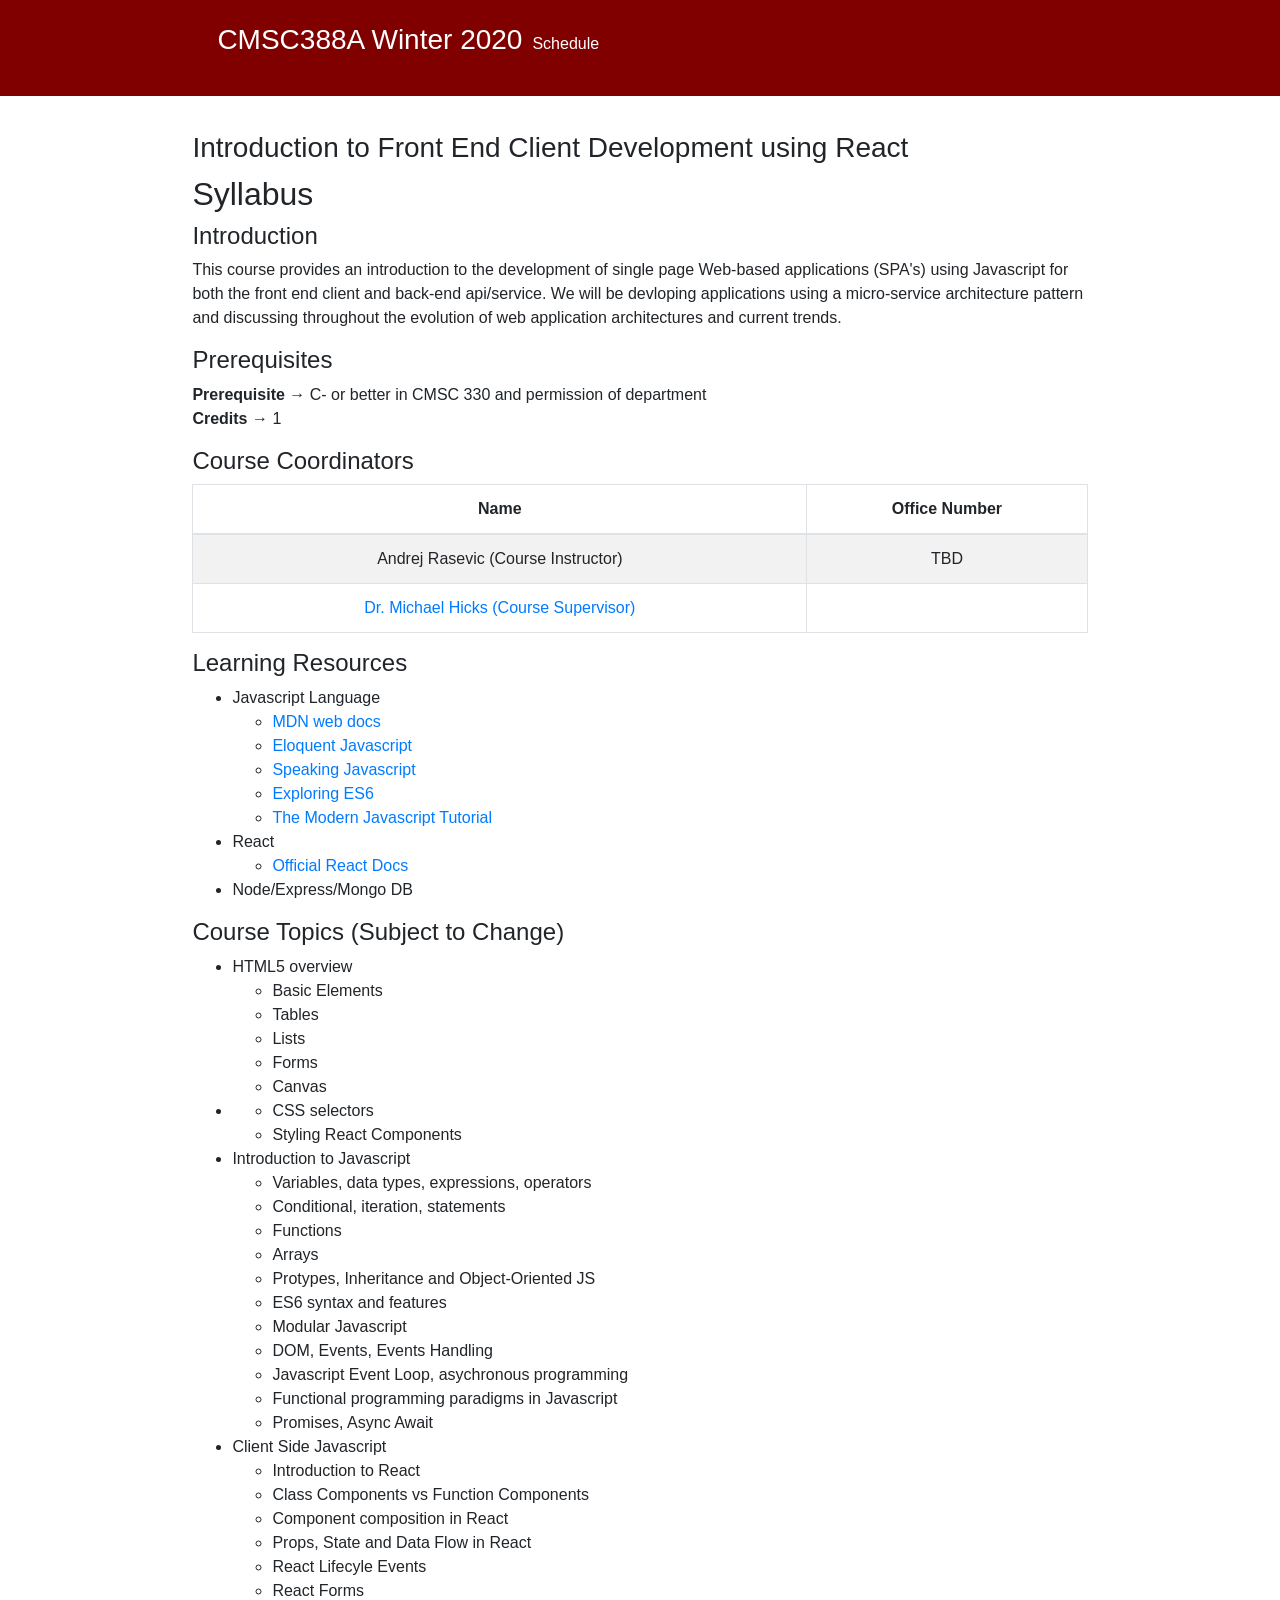
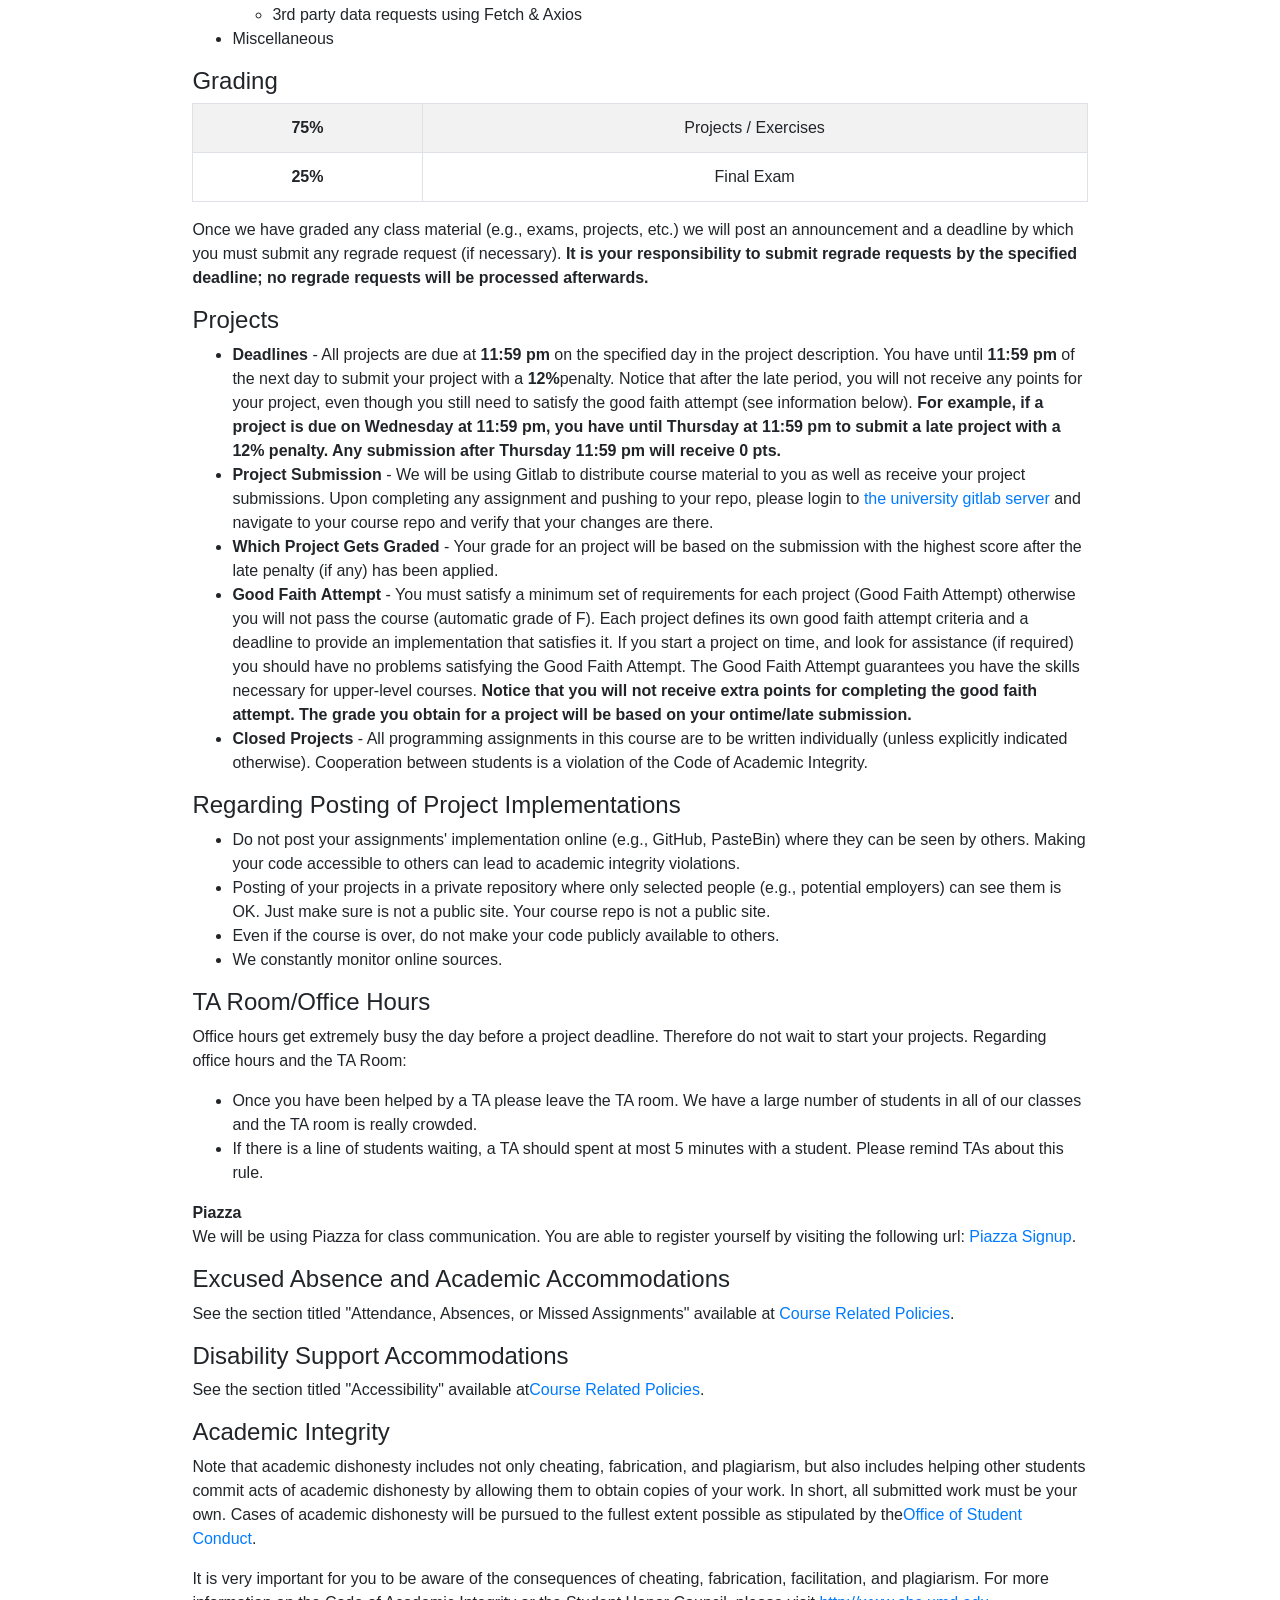
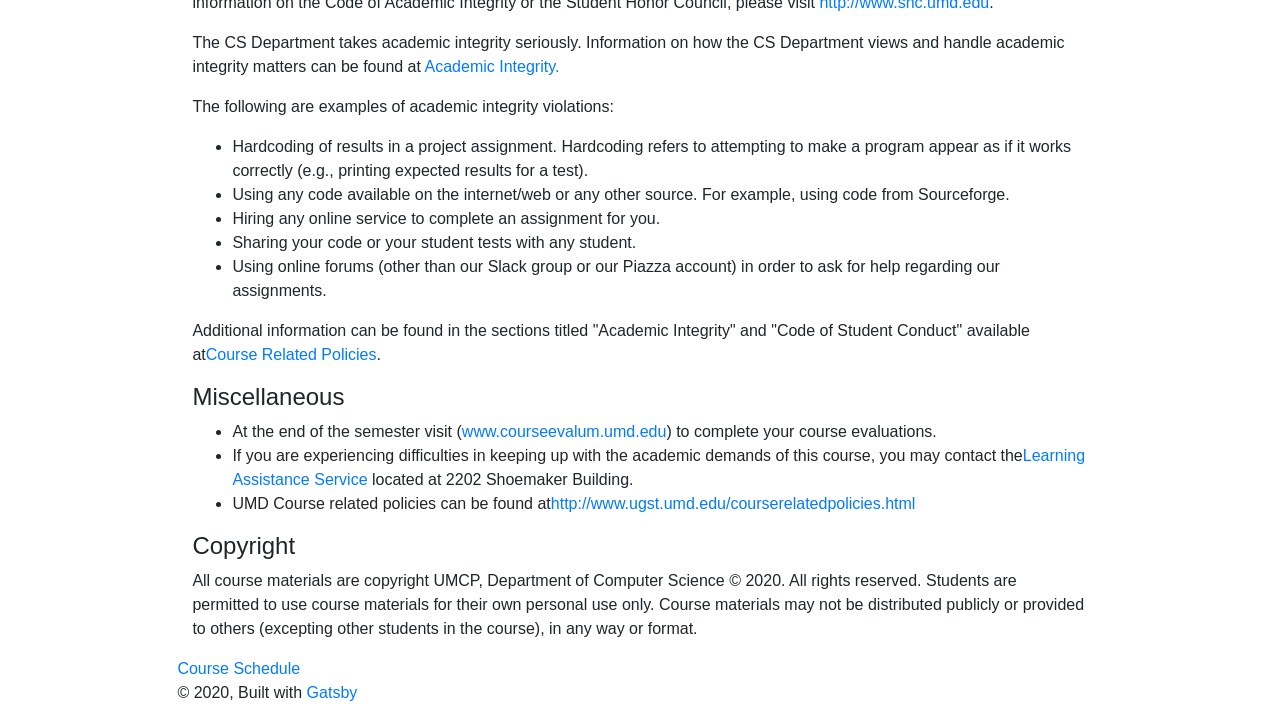
==== commit 1b1f732c: "Updates" ====
--- a/index.html
+++ b/index.html
@@ -3,4 +3,4 @@
  * Copyright 2011-2019 The Bootstrap Authors
  * Copyright 2011-2019 Twitter, Inc.
  * Licensed under MIT (https://github.com/twbs/bootstrap/blob/master/LICENSE)
- */:root{--blue:#007bff;--indigo:#6610f2;--purple:#6f42c1;--pink:#e83e8c;--red:#dc3545;--orange:#fd7e14;--yellow:#ffc107;--green:#28a745;--teal:#20c997;--cyan:#17a2b8;--white:#fff;--gray:#6c757d;--gray-dark:#343a40;--primary:#007bff;--secondary:#6c757d;--success:#28a745;--info:#17a2b8;--warning:#ffc107;--danger:#dc3545;--light:#f8f9fa;--dark:#343a40;--breakpoint-xs:0;--breakpoint-sm:576px;--breakpoint-md:768px;--breakpoint-lg:992px;--breakpoint-xl:1200px;--font-family-sans-serif:-apple-system,BlinkMacSystemFont,"Segoe UI",Roboto,"Helvetica Neue",Arial,"Noto Sans",sans-serif,"Apple Color Emoji","Segoe UI Emoji","Segoe UI Symbol","Noto Color Emoji";--font-family-monospace:SFMono-Regular,Menlo,Monaco,Consolas,"Liberation Mono","Courier New",monospace}*,:after,:before{box-sizing:border-box}html{font-family:sans-serif;line-height:1.15;-webkit-text-size-adjust:100%;-webkit-tap-highlight-color:rgba(0,0,0,0)}article,aside,figcaption,figure,footer,header,hgroup,main,nav,section{display:block}body{margin:0;font-family:-apple-system,BlinkMacSystemFont,Segoe UI,Roboto,Helvetica Neue,Arial,Noto Sans,sans-serif,Apple Color Emoji,Segoe UI Emoji,Segoe UI Symbol,Noto Color Emoji;font-size:1rem;font-weight:400;line-height:1.5;color:#212529;text-align:left;background-color:#fff}[tabindex="-1"]:focus{outline:0!important}hr{box-sizing:content-box;height:0;overflow:visible}h1,h2,h3,h4,h5,h6{margin-top:0;margin-bottom:.5rem}p{margin-top:0;margin-bottom:1rem}abbr[data-original-title],abbr[title]{text-decoration:underline;-webkit-text-decoration:underline dotted;text-decoration:underline dotted;cursor:help;border-bottom:0;-webkit-text-decoration-skip-ink:none;text-decoration-skip-ink:none}address{font-style:normal;line-height:inherit}address,dl,ol,ul{margin-bottom:1rem}dl,ol,ul{margin-top:0}ol ol,ol ul,ul ol,ul ul{margin-bottom:0}dt{font-weight:700}dd{margin-bottom:.5rem;margin-left:0}blockquote{margin:0 0 1rem}b,strong{font-weight:bolder}small{font-size:80%}sub,sup{position:relative;font-size:75%;line-height:0;vertical-align:baseline}sub{bottom:-.25em}sup{top:-.5em}a{color:#007bff;text-decoration:none;background-color:transparent}a:hover{color:#0056b3;text-decoration:underline}a:not([href]):not([tabindex]),a:not([href]):not([tabindex]):focus,a:not([href]):not([tabindex]):hover{color:inherit;text-decoration:none}a:not([href]):not([tabindex]):focus{outline:0}code,kbd,pre,samp{font-family:SFMono-Regular,Menlo,Monaco,Consolas,Liberation Mono,Courier New,monospace;font-size:1em}pre{margin-top:0;margin-bottom:1rem;overflow:auto}figure{margin:0 0 1rem}img{border-style:none}img,svg{vertical-align:middle}svg{overflow:hidden}table{border-collapse:collapse}caption{padding-top:.75rem;padding-bottom:.75rem;color:#6c757d;text-align:left;caption-side:bottom}th{text-align:inherit}label{display:inline-block;margin-bottom:.5rem}button{border-radius:0}button:focus{outline:1px dotted;outline:5px auto -webkit-focus-ring-color}button,input,optgroup,select,textarea{margin:0;font-family:inherit;font-size:inherit;line-height:inherit}button,input{overflow:visible}button,select{text-transform:none}select{word-wrap:normal}[type=button],[type=reset],[type=submit],button{-webkit-appearance:button}[type=button]:not(:disabled),[type=reset]:not(:disabled),[type=submit]:not(:disabled),button:not(:disabled){cursor:pointer}[type=button]::-moz-focus-inner,[type=reset]::-moz-focus-inner,[type=submit]::-moz-focus-inner,button::-moz-focus-inner{padding:0;border-style:none}input[type=checkbox],input[type=radio]{box-sizing:border-box;padding:0}input[type=date],input[type=datetime-local],input[type=month],input[type=time]{-webkit-appearance:listbox}textarea{overflow:auto;resize:vertical}fieldset{min-width:0;padding:0;margin:0;border:0}legend{display:block;width:100%;max-width:100%;padding:0;margin-bottom:.5rem;font-size:1.5rem;line-height:inherit;color:inherit;white-space:normal}progress{vertical-align:baseline}[type=number]::-webkit-inner-spin-button,[type=number]::-webkit-outer-spin-button{height:auto}[type=search]{outline-offset:-2px;-webkit-appearance:none}[type=search]::-webkit-search-decoration{-webkit-appearance:none}::-webkit-file-upload-button{font:inherit;-webkit-appearance:button}output{display:inline-block}summary{display:list-item;cursor:pointer}template{display:none}[hidden]{display:none!important}.h1,.h2,.h3,.h4,.h5,.h6,h1,h2,h3,h4,h5,h6{margin-bottom:.5rem;font-weight:500;line-height:1.2}.h1,h1{font-size:2.5rem}.h2,h2{font-size:2rem}.h3,h3{font-size:1.75rem}.h4,h4{font-size:1.5rem}.h5,h5{font-size:1.25rem}.h6,h6{font-size:1rem}.lead{font-size:1.25rem;font-weight:300}.display-1{font-size:6rem}.display-1,.display-2{font-weight:300;line-height:1.2}.display-2{font-size:5.5rem}.display-3{font-size:4.5rem}.display-3,.display-4{font-weight:300;line-height:1.2}.display-4{font-size:3.5rem}hr{margin-top:1rem;margin-bottom:1rem;border:0;border-top:1px solid rgba(0,0,0,.1)}.small,small{font-size:80%;font-weight:400}.mark,mark{padding:.2em;background-color:#fcf8e3}.list-inline,.list-unstyled{padding-left:0;list-style:none}.list-inline-item{display:inline-block}.list-inline-item:not(:last-child){margin-right:.5rem}.initialism{font-size:90%;text-transform:uppercase}.blockquote{margin-bottom:1rem;font-size:1.25rem}.blockquote-footer{display:block;font-size:80%;color:#6c757d}.blockquote-footer:before{content:"\2014\A0"}.img-fluid,.img-thumbnail{max-width:100%;height:auto}.img-thumbnail{padding:.25rem;background-color:#fff;border:1px solid #dee2e6;border-radius:.25rem}.figure{display:inline-block}.figure-img{margin-bottom:.5rem;line-height:1}.figure-caption{font-size:90%;color:#6c757d}code{font-size:87.5%;color:#e83e8c;word-break:break-word}a>code{color:inherit}kbd{padding:.2rem .4rem;font-size:87.5%;color:#fff;background-color:#212529;border-radius:.2rem}kbd kbd{padding:0;font-size:100%;font-weight:700}pre{display:block;font-size:87.5%;color:#212529}pre code{font-size:inherit;color:inherit;word-break:normal}.pre-scrollable{max-height:340px;overflow-y:scroll}.container{width:100%;padding-right:15px;padding-left:15px;margin-right:auto;margin-left:auto}@media (min-width:576px){.container{max-width:540px}}@media (min-width:768px){.container{max-width:720px}}@media (min-width:992px){.container{max-width:960px}}@media (min-width:1200px){.container{max-width:1140px}}.container-fluid{width:100%;padding-right:15px;padding-left:15px;margin-right:auto;margin-left:auto}.row{display:flex;flex-wrap:wrap;margin-right:-15px;margin-left:-15px}.no-gutters{margin-right:0;margin-left:0}.no-gutters>.col,.no-gutters>[class*=col-]{padding-right:0;padding-left:0}.col,.col-1,.col-2,.col-3,.col-4,.col-5,.col-6,.col-7,.col-8,.col-9,.col-10,.col-11,.col-12,.col-auto,.col-lg,.col-lg-1,.col-lg-2,.col-lg-3,.col-lg-4,.col-lg-5,.col-lg-6,.col-lg-7,.col-lg-8,.col-lg-9,.col-lg-10,.col-lg-11,.col-lg-12,.col-lg-auto,.col-md,.col-md-1,.col-md-2,.col-md-3,.col-md-4,.col-md-5,.col-md-6,.col-md-7,.col-md-8,.col-md-9,.col-md-10,.col-md-11,.col-md-12,.col-md-auto,.col-sm,.col-sm-1,.col-sm-2,.col-sm-3,.col-sm-4,.col-sm-5,.col-sm-6,.col-sm-7,.col-sm-8,.col-sm-9,.col-sm-10,.col-sm-11,.col-sm-12,.col-sm-auto,.col-xl,.col-xl-1,.col-xl-2,.col-xl-3,.col-xl-4,.col-xl-5,.col-xl-6,.col-xl-7,.col-xl-8,.col-xl-9,.col-xl-10,.col-xl-11,.col-xl-12,.col-xl-auto{position:relative;width:100%;padding-right:15px;padding-left:15px}.col{flex-basis:0;flex-grow:1;max-width:100%}.col-auto{flex:0 0 auto;width:auto;max-width:100%}.col-1{flex:0 0 8.333333%;max-width:8.333333%}.col-2{flex:0 0 16.666667%;max-width:16.666667%}.col-3{flex:0 0 25%;max-width:25%}.col-4{flex:0 0 33.333333%;max-width:33.333333%}.col-5{flex:0 0 41.666667%;max-width:41.666667%}.col-6{flex:0 0 50%;max-width:50%}.col-7{flex:0 0 58.333333%;max-width:58.333333%}.col-8{flex:0 0 66.666667%;max-width:66.666667%}.col-9{flex:0 0 75%;max-width:75%}.col-10{flex:0 0 83.333333%;max-width:83.333333%}.col-11{flex:0 0 91.666667%;max-width:91.666667%}.col-12{flex:0 0 100%;max-width:100%}.order-first{order:-1}.order-last{order:13}.order-0{order:0}.order-1{order:1}.order-2{order:2}.order-3{order:3}.order-4{order:4}.order-5{order:5}.order-6{order:6}.order-7{order:7}.order-8{order:8}.order-9{order:9}.order-10{order:10}.order-11{order:11}.order-12{order:12}.offset-1{margin-left:8.333333%}.offset-2{margin-left:16.666667%}.offset-3{margin-left:25%}.offset-4{margin-left:33.333333%}.offset-5{margin-left:41.666667%}.offset-6{margin-left:50%}.offset-7{margin-left:58.333333%}.offset-8{margin-left:66.666667%}.offset-9{margin-left:75%}.offset-10{margin-left:83.333333%}.offset-11{margin-left:91.666667%}@media (min-width:576px){.col-sm{flex-basis:0;flex-grow:1;max-width:100%}.col-sm-auto{flex:0 0 auto;width:auto;max-width:100%}.col-sm-1{flex:0 0 8.333333%;max-width:8.333333%}.col-sm-2{flex:0 0 16.666667%;max-width:16.666667%}.col-sm-3{flex:0 0 25%;max-width:25%}.col-sm-4{flex:0 0 33.333333%;max-width:33.333333%}.col-sm-5{flex:0 0 41.666667%;max-width:41.666667%}.col-sm-6{flex:0 0 50%;max-width:50%}.col-sm-7{flex:0 0 58.333333%;max-width:58.333333%}.col-sm-8{flex:0 0 66.666667%;max-width:66.666667%}.col-sm-9{flex:0 0 75%;max-width:75%}.col-sm-10{flex:0 0 83.333333%;max-width:83.333333%}.col-sm-11{flex:0 0 91.666667%;max-width:91.666667%}.col-sm-12{flex:0 0 100%;max-width:100%}.order-sm-first{order:-1}.order-sm-last{order:13}.order-sm-0{order:0}.order-sm-1{order:1}.order-sm-2{order:2}.order-sm-3{order:3}.order-sm-4{order:4}.order-sm-5{order:5}.order-sm-6{order:6}.order-sm-7{order:7}.order-sm-8{order:8}.order-sm-9{order:9}.order-sm-10{order:10}.order-sm-11{order:11}.order-sm-12{order:12}.offset-sm-0{margin-left:0}.offset-sm-1{margin-left:8.333333%}.offset-sm-2{margin-left:16.666667%}.offset-sm-3{margin-left:25%}.offset-sm-4{margin-left:33.333333%}.offset-sm-5{margin-left:41.666667%}.offset-sm-6{margin-left:50%}.offset-sm-7{margin-left:58.333333%}.offset-sm-8{margin-left:66.666667%}.offset-sm-9{margin-left:75%}.offset-sm-10{margin-left:83.333333%}.offset-sm-11{margin-left:91.666667%}}@media (min-width:768px){.col-md{flex-basis:0;flex-grow:1;max-width:100%}.col-md-auto{flex:0 0 auto;width:auto;max-width:100%}.col-md-1{flex:0 0 8.333333%;max-width:8.333333%}.col-md-2{flex:0 0 16.666667%;max-width:16.666667%}.col-md-3{flex:0 0 25%;max-width:25%}.col-md-4{flex:0 0 33.333333%;max-width:33.333333%}.col-md-5{flex:0 0 41.666667%;max-width:41.666667%}.col-md-6{flex:0 0 50%;max-width:50%}.col-md-7{flex:0 0 58.333333%;max-width:58.333333%}.col-md-8{flex:0 0 66.666667%;max-width:66.666667%}.col-md-9{flex:0 0 75%;max-width:75%}.col-md-10{flex:0 0 83.333333%;max-width:83.333333%}.col-md-11{flex:0 0 91.666667%;max-width:91.666667%}.col-md-12{flex:0 0 100%;max-width:100%}.order-md-first{order:-1}.order-md-last{order:13}.order-md-0{order:0}.order-md-1{order:1}.order-md-2{order:2}.order-md-3{order:3}.order-md-4{order:4}.order-md-5{order:5}.order-md-6{order:6}.order-md-7{order:7}.order-md-8{order:8}.order-md-9{order:9}.order-md-10{order:10}.order-md-11{order:11}.order-md-12{order:12}.offset-md-0{margin-left:0}.offset-md-1{margin-left:8.333333%}.offset-md-2{margin-left:16.666667%}.offset-md-3{margin-left:25%}.offset-md-4{margin-left:33.333333%}.offset-md-5{margin-left:41.666667%}.offset-md-6{margin-left:50%}.offset-md-7{margin-left:58.333333%}.offset-md-8{margin-left:66.666667%}.offset-md-9{margin-left:75%}.offset-md-10{margin-left:83.333333%}.offset-md-11{margin-left:91.666667%}}@media (min-width:992px){.col-lg{flex-basis:0;flex-grow:1;max-width:100%}.col-lg-auto{flex:0 0 auto;width:auto;max-width:100%}.col-lg-1{flex:0 0 8.333333%;max-width:8.333333%}.col-lg-2{flex:0 0 16.666667%;max-width:16.666667%}.col-lg-3{flex:0 0 25%;max-width:25%}.col-lg-4{flex:0 0 33.333333%;max-width:33.333333%}.col-lg-5{flex:0 0 41.666667%;max-width:41.666667%}.col-lg-6{flex:0 0 50%;max-width:50%}.col-lg-7{flex:0 0 58.333333%;max-width:58.333333%}.col-lg-8{flex:0 0 66.666667%;max-width:66.666667%}.col-lg-9{flex:0 0 75%;max-width:75%}.col-lg-10{flex:0 0 83.333333%;max-width:83.333333%}.col-lg-11{flex:0 0 91.666667%;max-width:91.666667%}.col-lg-12{flex:0 0 100%;max-width:100%}.order-lg-first{order:-1}.order-lg-last{order:13}.order-lg-0{order:0}.order-lg-1{order:1}.order-lg-2{order:2}.order-lg-3{order:3}.order-lg-4{order:4}.order-lg-5{order:5}.order-lg-6{order:6}.order-lg-7{order:7}.order-lg-8{order:8}.order-lg-9{order:9}.order-lg-10{order:10}.order-lg-11{order:11}.order-lg-12{order:12}.offset-lg-0{margin-left:0}.offset-lg-1{margin-left:8.333333%}.offset-lg-2{margin-left:16.666667%}.offset-lg-3{margin-left:25%}.offset-lg-4{margin-left:33.333333%}.offset-lg-5{margin-left:41.666667%}.offset-lg-6{margin-left:50%}.offset-lg-7{margin-left:58.333333%}.offset-lg-8{margin-left:66.666667%}.offset-lg-9{margin-left:75%}.offset-lg-10{margin-left:83.333333%}.offset-lg-11{margin-left:91.666667%}}@media (min-width:1200px){.col-xl{flex-basis:0;flex-grow:1;max-width:100%}.col-xl-auto{flex:0 0 auto;width:auto;max-width:100%}.col-xl-1{flex:0 0 8.333333%;max-width:8.333333%}.col-xl-2{flex:0 0 16.666667%;max-width:16.666667%}.col-xl-3{flex:0 0 25%;max-width:25%}.col-xl-4{flex:0 0 33.333333%;max-width:33.333333%}.col-xl-5{flex:0 0 41.666667%;max-width:41.666667%}.col-xl-6{flex:0 0 50%;max-width:50%}.col-xl-7{flex:0 0 58.333333%;max-width:58.333333%}.col-xl-8{flex:0 0 66.666667%;max-width:66.666667%}.col-xl-9{flex:0 0 75%;max-width:75%}.col-xl-10{flex:0 0 83.333333%;max-width:83.333333%}.col-xl-11{flex:0 0 91.666667%;max-width:91.666667%}.col-xl-12{flex:0 0 100%;max-width:100%}.order-xl-first{order:-1}.order-xl-last{order:13}.order-xl-0{order:0}.order-xl-1{order:1}.order-xl-2{order:2}.order-xl-3{order:3}.order-xl-4{order:4}.order-xl-5{order:5}.order-xl-6{order:6}.order-xl-7{order:7}.order-xl-8{order:8}.order-xl-9{order:9}.order-xl-10{order:10}.order-xl-11{order:11}.order-xl-12{order:12}.offset-xl-0{margin-left:0}.offset-xl-1{margin-left:8.333333%}.offset-xl-2{margin-left:16.666667%}.offset-xl-3{margin-left:25%}.offset-xl-4{margin-left:33.333333%}.offset-xl-5{margin-left:41.666667%}.offset-xl-6{margin-left:50%}.offset-xl-7{margin-left:58.333333%}.offset-xl-8{margin-left:66.666667%}.offset-xl-9{margin-left:75%}.offset-xl-10{margin-left:83.333333%}.offset-xl-11{margin-left:91.666667%}}.table{width:100%;margin-bottom:1rem;color:#212529}.table td,.table th{padding:.75rem;vertical-align:top;border-top:1px solid #dee2e6}.table thead th{vertical-align:bottom;border-bottom:2px solid #dee2e6}.table tbody+tbody{border-top:2px solid #dee2e6}.table-sm td,.table-sm th{padding:.3rem}.table-bordered,.table-bordered td,.table-bordered th{border:1px solid #dee2e6}.table-bordered thead td,.table-bordered thead th{border-bottom-width:2px}.table-borderless tbody+tbody,.table-borderless td,.table-borderless th,.table-borderless thead th{border:0}.table-striped tbody tr:nth-of-type(odd){background-color:rgba(0,0,0,.05)}.table-hover tbody tr:hover{color:#212529;background-color:rgba(0,0,0,.075)}.table-primary,.table-primary>td,.table-primary>th{background-color:#b8daff}.table-primary tbody+tbody,.table-primary td,.table-primary th,.table-primary thead th{border-color:#7abaff}.table-hover .table-primary:hover,.table-hover .table-primary:hover>td,.table-hover .table-primary:hover>th{background-color:#9fcdff}.table-secondary,.table-secondary>td,.table-secondary>th{background-color:#d6d8db}.table-secondary tbody+tbody,.table-secondary td,.table-secondary th,.table-secondary thead th{border-color:#b3b7bb}.table-hover .table-secondary:hover,.table-hover .table-secondary:hover>td,.table-hover .table-secondary:hover>th{background-color:#c8cbcf}.table-success,.table-success>td,.table-success>th{background-color:#c3e6cb}.table-success tbody+tbody,.table-success td,.table-success th,.table-success thead th{border-color:#8fd19e}.table-hover .table-success:hover,.table-hover .table-success:hover>td,.table-hover .table-success:hover>th{background-color:#b1dfbb}.table-info,.table-info>td,.table-info>th{background-color:#bee5eb}.table-info tbody+tbody,.table-info td,.table-info th,.table-info thead th{border-color:#86cfda}.table-hover .table-info:hover,.table-hover .table-info:hover>td,.table-hover .table-info:hover>th{background-color:#abdde5}.table-warning,.table-warning>td,.table-warning>th{background-color:#ffeeba}.table-warning tbody+tbody,.table-warning td,.table-warning th,.table-warning thead th{border-color:#ffdf7e}.table-hover .table-warning:hover,.table-hover .table-warning:hover>td,.table-hover .table-warning:hover>th{background-color:#ffe8a1}.table-danger,.table-danger>td,.table-danger>th{background-color:#f5c6cb}.table-danger tbody+tbody,.table-danger td,.table-danger th,.table-danger thead th{border-color:#ed969e}.table-hover .table-danger:hover,.table-hover .table-danger:hover>td,.table-hover .table-danger:hover>th{background-color:#f1b0b7}.table-light,.table-light>td,.table-light>th{background-color:#fdfdfe}.table-light tbody+tbody,.table-light td,.table-light th,.table-light thead th{border-color:#fbfcfc}.table-hover .table-light:hover,.table-hover .table-light:hover>td,.table-hover .table-light:hover>th{background-color:#ececf6}.table-dark,.table-dark>td,.table-dark>th{background-color:#c6c8ca}.table-dark tbody+tbody,.table-dark td,.table-dark th,.table-dark thead th{border-color:#95999c}.table-hover .table-dark:hover,.table-hover .table-dark:hover>td,.table-hover .table-dark:hover>th{background-color:#b9bbbe}.table-active,.table-active>td,.table-active>th,.table-hover .table-active:hover,.table-hover .table-active:hover>td,.table-hover .table-active:hover>th{background-color:rgba(0,0,0,.075)}.table .thead-dark th{color:#fff;background-color:#343a40;border-color:#454d55}.table .thead-light th{color:#495057;background-color:#e9ecef;border-color:#dee2e6}.table-dark{color:#fff;background-color:#343a40}.table-dark td,.table-dark th,.table-dark thead th{border-color:#454d55}.table-dark.table-bordered{border:0}.table-dark.table-striped tbody tr:nth-of-type(odd){background-color:hsla(0,0%,100%,.05)}.table-dark.table-hover tbody tr:hover{color:#fff;background-color:hsla(0,0%,100%,.075)}@media (max-width:575.98px){.table-responsive-sm{display:block;width:100%;overflow-x:auto;-webkit-overflow-scrolling:touch}.table-responsive-sm>.table-bordered{border:0}}@media (max-width:767.98px){.table-responsive-md{display:block;width:100%;overflow-x:auto;-webkit-overflow-scrolling:touch}.table-responsive-md>.table-bordered{border:0}}@media (max-width:991.98px){.table-responsive-lg{display:block;width:100%;overflow-x:auto;-webkit-overflow-scrolling:touch}.table-responsive-lg>.table-bordered{border:0}}@media (max-width:1199.98px){.table-responsive-xl{display:block;width:100%;overflow-x:auto;-webkit-overflow-scrolling:touch}.table-responsive-xl>.table-bordered{border:0}}.table-responsive{display:block;width:100%;overflow-x:auto;-webkit-overflow-scrolling:touch}.table-responsive>.table-bordered{border:0}.form-control{display:block;width:100%;height:calc(1.5em + .75rem + 2px);padding:.375rem .75rem;font-size:1rem;font-weight:400;line-height:1.5;color:#495057;background-color:#fff;background-clip:padding-box;border:1px solid #ced4da;border-radius:.25rem;-webkit-transition:border-color .15s ease-in-out,box-shadow .15s ease-in-out;transition:border-color .15s ease-in-out,box-shadow .15s ease-in-out}@media (prefers-reduced-motion:reduce){.form-control{-webkit-transition:none;transition:none}}.form-control::-ms-expand{background-color:transparent;border:0}.form-control:focus{color:#495057;background-color:#fff;border-color:#80bdff;outline:0;box-shadow:0 0 0 .2rem rgba(0,123,255,.25)}.form-control::-webkit-input-placeholder{color:#6c757d;opacity:1}.form-control::-moz-placeholder{color:#6c757d;opacity:1}.form-control:-ms-input-placeholder{color:#6c757d;opacity:1}.form-control::-ms-input-placeholder{color:#6c757d;opacity:1}.form-control::placeholder{color:#6c757d;opacity:1}.form-control:disabled,.form-control[readonly]{background-color:#e9ecef;opacity:1}select.form-control:focus::-ms-value{color:#495057;background-color:#fff}.form-control-file,.form-control-range{display:block;width:100%}.col-form-label{padding-top:calc(.375rem + 1px);padding-bottom:calc(.375rem + 1px);margin-bottom:0;font-size:inherit;line-height:1.5}.col-form-label-lg{padding-top:calc(.5rem + 1px);padding-bottom:calc(.5rem + 1px);font-size:1.25rem;line-height:1.5}.col-form-label-sm{padding-top:calc(.25rem + 1px);padding-bottom:calc(.25rem + 1px);font-size:.875rem;line-height:1.5}.form-control-plaintext{display:block;width:100%;padding-top:.375rem;padding-bottom:.375rem;margin-bottom:0;line-height:1.5;color:#212529;background-color:transparent;border:solid transparent;border-width:1px 0}.form-control-plaintext.form-control-lg,.form-control-plaintext.form-control-sm{padding-right:0;padding-left:0}.form-control-sm{height:calc(1.5em + .5rem + 2px);padding:.25rem .5rem;font-size:.875rem;line-height:1.5;border-radius:.2rem}.form-control-lg{height:calc(1.5em + 1rem + 2px);padding:.5rem 1rem;font-size:1.25rem;line-height:1.5;border-radius:.3rem}select.form-control[multiple],select.form-control[size],textarea.form-control{height:auto}.form-group{margin-bottom:1rem}.form-text{display:block;margin-top:.25rem}.form-row{display:flex;flex-wrap:wrap;margin-right:-5px;margin-left:-5px}.form-row>.col,.form-row>[class*=col-]{padding-right:5px;padding-left:5px}.form-check{position:relative;display:block;padding-left:1.25rem}.form-check-input{position:absolute;margin-top:.3rem;margin-left:-1.25rem}.form-check-input:disabled~.form-check-label{color:#6c757d}.form-check-label{margin-bottom:0}.form-check-inline{display:inline-flex;align-items:center;padding-left:0;margin-right:.75rem}.form-check-inline .form-check-input{position:static;margin-top:0;margin-right:.3125rem;margin-left:0}.valid-feedback{display:none;width:100%;margin-top:.25rem;font-size:80%;color:#28a745}.valid-tooltip{position:absolute;top:100%;z-index:5;display:none;max-width:100%;padding:.25rem .5rem;margin-top:.1rem;font-size:.875rem;line-height:1.5;color:#fff;background-color:rgba(40,167,69,.9);border-radius:.25rem}.form-control.is-valid,.was-validated .form-control:valid{border-color:#28a745;padding-right:calc(1.5em + .75rem);background-image:url("data:image/svg+xml;charset=utf-8,%3Csvg xmlns='http://www.w3.org/2000/svg' viewBox='0 0 8 8'%3E%3Cpath fill='%2328a745' d='M2.3 6.73L.6 4.53c-.4-1.04.46-1.4 1.1-.8l1.1 1.4 3.4-3.8c.6-.63 1.6-.27 1.2.7l-4 4.6c-.43.5-.8.4-1.1.1z'/%3E%3C/svg%3E");background-repeat:no-repeat;background-position:100% calc(.375em + .1875rem);background-size:calc(.75em + .375rem) calc(.75em + .375rem)}.form-control.is-valid:focus,.was-validated .form-control:valid:focus{border-color:#28a745;box-shadow:0 0 0 .2rem rgba(40,167,69,.25)}.form-control.is-valid~.valid-feedback,.form-control.is-valid~.valid-tooltip,.was-validated .form-control:valid~.valid-feedback,.was-validated .form-control:valid~.valid-tooltip{display:block}.was-validated textarea.form-control:valid,textarea.form-control.is-valid{padding-right:calc(1.5em + .75rem);background-position:top calc(.375em + .1875rem) right calc(.375em + .1875rem)}.custom-select.is-valid,.was-validated .custom-select:valid{border-color:#28a745;padding-right:calc((3em + 2.25rem)/4 + 1.75rem);background:url("data:image/svg+xml;charset=utf-8,%3Csvg xmlns='http://www.w3.org/2000/svg' viewBox='0 0 4 5'%3E%3Cpath fill='%23343a40' d='M2 0L0 2h4zm0 5L0 3h4z'/%3E%3C/svg%3E") no-repeat right .75rem center/8px 10px,url("data:image/svg+xml;charset=utf-8,%3Csvg xmlns='http://www.w3.org/2000/svg' viewBox='0 0 8 8'%3E%3Cpath fill='%2328a745' d='M2.3 6.73L.6 4.53c-.4-1.04.46-1.4 1.1-.8l1.1 1.4 3.4-3.8c.6-.63 1.6-.27 1.2.7l-4 4.6c-.43.5-.8.4-1.1.1z'/%3E%3C/svg%3E") #fff no-repeat center right 1.75rem/calc(.75em + .375rem) calc(.75em + .375rem)}.custom-select.is-valid:focus,.was-validated .custom-select:valid:focus{border-color:#28a745;box-shadow:0 0 0 .2rem rgba(40,167,69,.25)}.custom-select.is-valid~.valid-feedback,.custom-select.is-valid~.valid-tooltip,.form-control-file.is-valid~.valid-feedback,.form-control-file.is-valid~.valid-tooltip,.was-validated .custom-select:valid~.valid-feedback,.was-validated .custom-select:valid~.valid-tooltip,.was-validated .form-control-file:valid~.valid-feedback,.was-validated .form-control-file:valid~.valid-tooltip{display:block}.form-check-input.is-valid~.form-check-label,.was-validated .form-check-input:valid~.form-check-label{color:#28a745}.form-check-input.is-valid~.valid-feedback,.form-check-input.is-valid~.valid-tooltip,.was-validated .form-check-input:valid~.valid-feedback,.was-validated .form-check-input:valid~.valid-tooltip{display:block}.custom-control-input.is-valid~.custom-control-label,.was-validated .custom-control-input:valid~.custom-control-label{color:#28a745}.custom-control-input.is-valid~.custom-control-label:before,.was-validated .custom-control-input:valid~.custom-control-label:before{border-color:#28a745}.custom-control-input.is-valid~.valid-feedback,.custom-control-input.is-valid~.valid-tooltip,.was-validated .custom-control-input:valid~.valid-feedback,.was-validated .custom-control-input:valid~.valid-tooltip{display:block}.custom-control-input.is-valid:checked~.custom-control-label:before,.was-validated .custom-control-input:valid:checked~.custom-control-label:before{border-color:#34ce57;background-color:#34ce57}.custom-control-input.is-valid:focus~.custom-control-label:before,.was-validated .custom-control-input:valid:focus~.custom-control-label:before{box-shadow:0 0 0 .2rem rgba(40,167,69,.25)}.custom-control-input.is-valid:focus:not(:checked)~.custom-control-label:before,.custom-file-input.is-valid~.custom-file-label,.was-validated .custom-control-input:valid:focus:not(:checked)~.custom-control-label:before,.was-validated .custom-file-input:valid~.custom-file-label{border-color:#28a745}.custom-file-input.is-valid~.valid-feedback,.custom-file-input.is-valid~.valid-tooltip,.was-validated .custom-file-input:valid~.valid-feedback,.was-validated .custom-file-input:valid~.valid-tooltip{display:block}.custom-file-input.is-valid:focus~.custom-file-label,.was-validated .custom-file-input:valid:focus~.custom-file-label{border-color:#28a745;box-shadow:0 0 0 .2rem rgba(40,167,69,.25)}.invalid-feedback{display:none;width:100%;margin-top:.25rem;font-size:80%;color:#dc3545}.invalid-tooltip{position:absolute;top:100%;z-index:5;display:none;max-width:100%;padding:.25rem .5rem;margin-top:.1rem;font-size:.875rem;line-height:1.5;color:#fff;background-color:rgba(220,53,69,.9);border-radius:.25rem}.form-control.is-invalid,.was-validated .form-control:invalid{border-color:#dc3545;padding-right:calc(1.5em + .75rem);background-image:url("data:image/svg+xml;charset=utf-8,%3Csvg xmlns='http://www.w3.org/2000/svg' fill='%23dc3545' viewBox='-2 -2 7 7'%3E%3Cpath stroke='%23dc3545' d='M0 0l3 3m0-3L0 3'/%3E%3Ccircle r='.5'/%3E%3Ccircle cx='3' r='.5'/%3E%3Ccircle cy='3' r='.5'/%3E%3Ccircle cx='3' cy='3' r='.5'/%3E%3C/svg%3E");background-repeat:no-repeat;background-position:100% calc(.375em + .1875rem);background-size:calc(.75em + .375rem) calc(.75em + .375rem)}.form-control.is-invalid:focus,.was-validated .form-control:invalid:focus{border-color:#dc3545;box-shadow:0 0 0 .2rem rgba(220,53,69,.25)}.form-control.is-invalid~.invalid-feedback,.form-control.is-invalid~.invalid-tooltip,.was-validated .form-control:invalid~.invalid-feedback,.was-validated .form-control:invalid~.invalid-tooltip{display:block}.was-validated textarea.form-control:invalid,textarea.form-control.is-invalid{padding-right:calc(1.5em + .75rem);background-position:top calc(.375em + .1875rem) right calc(.375em + .1875rem)}.custom-select.is-invalid,.was-validated .custom-select:invalid{border-color:#dc3545;padding-right:calc((3em + 2.25rem)/4 + 1.75rem);background:url("data:image/svg+xml;charset=utf-8,%3Csvg xmlns='http://www.w3.org/2000/svg' viewBox='0 0 4 5'%3E%3Cpath fill='%23343a40' d='M2 0L0 2h4zm0 5L0 3h4z'/%3E%3C/svg%3E") no-repeat right .75rem center/8px 10px,url("data:image/svg+xml;charset=utf-8,%3Csvg xmlns='http://www.w3.org/2000/svg' fill='%23dc3545' viewBox='-2 -2 7 7'%3E%3Cpath stroke='%23dc3545' d='M0 0l3 3m0-3L0 3'/%3E%3Ccircle r='.5'/%3E%3Ccircle cx='3' r='.5'/%3E%3Ccircle cy='3' r='.5'/%3E%3Ccircle cx='3' cy='3' r='.5'/%3E%3C/svg%3E") #fff no-repeat center right 1.75rem/calc(.75em + .375rem) calc(.75em + .375rem)}.custom-select.is-invalid:focus,.was-validated .custom-select:invalid:focus{border-color:#dc3545;box-shadow:0 0 0 .2rem rgba(220,53,69,.25)}.custom-select.is-invalid~.invalid-feedback,.custom-select.is-invalid~.invalid-tooltip,.form-control-file.is-invalid~.invalid-feedback,.form-control-file.is-invalid~.invalid-tooltip,.was-validated .custom-select:invalid~.invalid-feedback,.was-validated .custom-select:invalid~.invalid-tooltip,.was-validated .form-control-file:invalid~.invalid-feedback,.was-validated .form-control-file:invalid~.invalid-tooltip{display:block}.form-check-input.is-invalid~.form-check-label,.was-validated .form-check-input:invalid~.form-check-label{color:#dc3545}.form-check-input.is-invalid~.invalid-feedback,.form-check-input.is-invalid~.invalid-tooltip,.was-validated .form-check-input:invalid~.invalid-feedback,.was-validated .form-check-input:invalid~.invalid-tooltip{display:block}.custom-control-input.is-invalid~.custom-control-label,.was-validated .custom-control-input:invalid~.custom-control-label{color:#dc3545}.custom-control-input.is-invalid~.custom-control-label:before,.was-validated .custom-control-input:invalid~.custom-control-label:before{border-color:#dc3545}.custom-control-input.is-invalid~.invalid-feedback,.custom-control-input.is-invalid~.invalid-tooltip,.was-validated .custom-control-input:invalid~.invalid-feedback,.was-validated .custom-control-input:invalid~.invalid-tooltip{display:block}.custom-control-input.is-invalid:checked~.custom-control-label:before,.was-validated .custom-control-input:invalid:checked~.custom-control-label:before{border-color:#e4606d;background-color:#e4606d}.custom-control-input.is-invalid:focus~.custom-control-label:before,.was-validated .custom-control-input:invalid:focus~.custom-control-label:before{box-shadow:0 0 0 .2rem rgba(220,53,69,.25)}.custom-control-input.is-invalid:focus:not(:checked)~.custom-control-label:before,.custom-file-input.is-invalid~.custom-file-label,.was-validated .custom-control-input:invalid:focus:not(:checked)~.custom-control-label:before,.was-validated .custom-file-input:invalid~.custom-file-label{border-color:#dc3545}.custom-file-input.is-invalid~.invalid-feedback,.custom-file-input.is-invalid~.invalid-tooltip,.was-validated .custom-file-input:invalid~.invalid-feedback,.was-validated .custom-file-input:invalid~.invalid-tooltip{display:block}.custom-file-input.is-invalid:focus~.custom-file-label,.was-validated .custom-file-input:invalid:focus~.custom-file-label{border-color:#dc3545;box-shadow:0 0 0 .2rem rgba(220,53,69,.25)}.form-inline{display:flex;flex-flow:row wrap;align-items:center}.form-inline .form-check{width:100%}@media (min-width:576px){.form-inline label{justify-content:center}.form-inline .form-group,.form-inline label{display:flex;align-items:center;margin-bottom:0}.form-inline .form-group{flex:0 0 auto;flex-flow:row wrap}.form-inline .form-control{display:inline-block;width:auto;vertical-align:middle}.form-inline .form-control-plaintext{display:inline-block}.form-inline .custom-select,.form-inline .input-group{width:auto}.form-inline .form-check{display:flex;align-items:center;justify-content:center;width:auto;padding-left:0}.form-inline .form-check-input{position:relative;flex-shrink:0;margin-top:0;margin-right:.25rem;margin-left:0}.form-inline .custom-control{align-items:center;justify-content:center}.form-inline .custom-control-label{margin-bottom:0}}.btn{display:inline-block;font-weight:400;color:#212529;text-align:center;vertical-align:middle;-webkit-user-select:none;-moz-user-select:none;-ms-user-select:none;user-select:none;background-color:transparent;border:1px solid transparent;padding:.375rem .75rem;font-size:1rem;line-height:1.5;border-radius:.25rem;-webkit-transition:color .15s ease-in-out,background-color .15s ease-in-out,border-color .15s ease-in-out,box-shadow .15s ease-in-out;transition:color .15s ease-in-out,background-color .15s ease-in-out,border-color .15s ease-in-out,box-shadow .15s ease-in-out}@media (prefers-reduced-motion:reduce){.btn{-webkit-transition:none;transition:none}}.btn:hover{color:#212529;text-decoration:none}.btn.focus,.btn:focus{outline:0;box-shadow:0 0 0 .2rem rgba(0,123,255,.25)}.btn.disabled,.btn:disabled{opacity:.65}a.btn.disabled,fieldset:disabled a.btn{pointer-events:none}.btn-primary{color:#fff;background-color:#007bff;border-color:#007bff}.btn-primary:hover{color:#fff;background-color:#0069d9;border-color:#0062cc}.btn-primary.focus,.btn-primary:focus{box-shadow:0 0 0 .2rem rgba(38,143,255,.5)}.btn-primary.disabled,.btn-primary:disabled{color:#fff;background-color:#007bff;border-color:#007bff}.btn-primary:not(:disabled):not(.disabled).active,.btn-primary:not(:disabled):not(.disabled):active,.show>.btn-primary.dropdown-toggle{color:#fff;background-color:#0062cc;border-color:#005cbf}.btn-primary:not(:disabled):not(.disabled).active:focus,.btn-primary:not(:disabled):not(.disabled):active:focus,.show>.btn-primary.dropdown-toggle:focus{box-shadow:0 0 0 .2rem rgba(38,143,255,.5)}.btn-secondary{color:#fff;background-color:#6c757d;border-color:#6c757d}.btn-secondary:hover{color:#fff;background-color:#5a6268;border-color:#545b62}.btn-secondary.focus,.btn-secondary:focus{box-shadow:0 0 0 .2rem rgba(130,138,145,.5)}.btn-secondary.disabled,.btn-secondary:disabled{color:#fff;background-color:#6c757d;border-color:#6c757d}.btn-secondary:not(:disabled):not(.disabled).active,.btn-secondary:not(:disabled):not(.disabled):active,.show>.btn-secondary.dropdown-toggle{color:#fff;background-color:#545b62;border-color:#4e555b}.btn-secondary:not(:disabled):not(.disabled).active:focus,.btn-secondary:not(:disabled):not(.disabled):active:focus,.show>.btn-secondary.dropdown-toggle:focus{box-shadow:0 0 0 .2rem rgba(130,138,145,.5)}.btn-success{color:#fff;background-color:#28a745;border-color:#28a745}.btn-success:hover{color:#fff;background-color:#218838;border-color:#1e7e34}.btn-success.focus,.btn-success:focus{box-shadow:0 0 0 .2rem rgba(72,180,97,.5)}.btn-success.disabled,.btn-success:disabled{color:#fff;background-color:#28a745;border-color:#28a745}.btn-success:not(:disabled):not(.disabled).active,.btn-success:not(:disabled):not(.disabled):active,.show>.btn-success.dropdown-toggle{color:#fff;background-color:#1e7e34;border-color:#1c7430}.btn-success:not(:disabled):not(.disabled).active:focus,.btn-success:not(:disabled):not(.disabled):active:focus,.show>.btn-success.dropdown-toggle:focus{box-shadow:0 0 0 .2rem rgba(72,180,97,.5)}.btn-info{color:#fff;background-color:#17a2b8;border-color:#17a2b8}.btn-info:hover{color:#fff;background-color:#138496;border-color:#117a8b}.btn-info.focus,.btn-info:focus{box-shadow:0 0 0 .2rem rgba(58,176,195,.5)}.btn-info.disabled,.btn-info:disabled{color:#fff;background-color:#17a2b8;border-color:#17a2b8}.btn-info:not(:disabled):not(.disabled).active,.btn-info:not(:disabled):not(.disabled):active,.show>.btn-info.dropdown-toggle{color:#fff;background-color:#117a8b;border-color:#10707f}.btn-info:not(:disabled):not(.disabled).active:focus,.btn-info:not(:disabled):not(.disabled):active:focus,.show>.btn-info.dropdown-toggle:focus{box-shadow:0 0 0 .2rem rgba(58,176,195,.5)}.btn-warning{color:#212529;background-color:#ffc107;border-color:#ffc107}.btn-warning:hover{color:#212529;background-color:#e0a800;border-color:#d39e00}.btn-warning.focus,.btn-warning:focus{box-shadow:0 0 0 .2rem rgba(222,170,12,.5)}.btn-warning.disabled,.btn-warning:disabled{color:#212529;background-color:#ffc107;border-color:#ffc107}.btn-warning:not(:disabled):not(.disabled).active,.btn-warning:not(:disabled):not(.disabled):active,.show>.btn-warning.dropdown-toggle{color:#212529;background-color:#d39e00;border-color:#c69500}.btn-warning:not(:disabled):not(.disabled).active:focus,.btn-warning:not(:disabled):not(.disabled):active:focus,.show>.btn-warning.dropdown-toggle:focus{box-shadow:0 0 0 .2rem rgba(222,170,12,.5)}.btn-danger{color:#fff;background-color:#dc3545;border-color:#dc3545}.btn-danger:hover{color:#fff;background-color:#c82333;border-color:#bd2130}.btn-danger.focus,.btn-danger:focus{box-shadow:0 0 0 .2rem rgba(225,83,97,.5)}.btn-danger.disabled,.btn-danger:disabled{color:#fff;background-color:#dc3545;border-color:#dc3545}.btn-danger:not(:disabled):not(.disabled).active,.btn-danger:not(:disabled):not(.disabled):active,.show>.btn-danger.dropdown-toggle{color:#fff;background-color:#bd2130;border-color:#b21f2d}.btn-danger:not(:disabled):not(.disabled).active:focus,.btn-danger:not(:disabled):not(.disabled):active:focus,.show>.btn-danger.dropdown-toggle:focus{box-shadow:0 0 0 .2rem rgba(225,83,97,.5)}.btn-light{color:#212529;background-color:#f8f9fa;border-color:#f8f9fa}.btn-light:hover{color:#212529;background-color:#e2e6ea;border-color:#dae0e5}.btn-light.focus,.btn-light:focus{box-shadow:0 0 0 .2rem rgba(216,217,219,.5)}.btn-light.disabled,.btn-light:disabled{color:#212529;background-color:#f8f9fa;border-color:#f8f9fa}.btn-light:not(:disabled):not(.disabled).active,.btn-light:not(:disabled):not(.disabled):active,.show>.btn-light.dropdown-toggle{color:#212529;background-color:#dae0e5;border-color:#d3d9df}.btn-light:not(:disabled):not(.disabled).active:focus,.btn-light:not(:disabled):not(.disabled):active:focus,.show>.btn-light.dropdown-toggle:focus{box-shadow:0 0 0 .2rem rgba(216,217,219,.5)}.btn-dark{color:#fff;background-color:#343a40;border-color:#343a40}.btn-dark:hover{color:#fff;background-color:#23272b;border-color:#1d2124}.btn-dark.focus,.btn-dark:focus{box-shadow:0 0 0 .2rem rgba(82,88,93,.5)}.btn-dark.disabled,.btn-dark:disabled{color:#fff;background-color:#343a40;border-color:#343a40}.btn-dark:not(:disabled):not(.disabled).active,.btn-dark:not(:disabled):not(.disabled):active,.show>.btn-dark.dropdown-toggle{color:#fff;background-color:#1d2124;border-color:#171a1d}.btn-dark:not(:disabled):not(.disabled).active:focus,.btn-dark:not(:disabled):not(.disabled):active:focus,.show>.btn-dark.dropdown-toggle:focus{box-shadow:0 0 0 .2rem rgba(82,88,93,.5)}.btn-outline-primary{color:#007bff;border-color:#007bff}.btn-outline-primary:hover{color:#fff;background-color:#007bff;border-color:#007bff}.btn-outline-primary.focus,.btn-outline-primary:focus{box-shadow:0 0 0 .2rem rgba(0,123,255,.5)}.btn-outline-primary.disabled,.btn-outline-primary:disabled{color:#007bff;background-color:transparent}.btn-outline-primary:not(:disabled):not(.disabled).active,.btn-outline-primary:not(:disabled):not(.disabled):active,.show>.btn-outline-primary.dropdown-toggle{color:#fff;background-color:#007bff;border-color:#007bff}.btn-outline-primary:not(:disabled):not(.disabled).active:focus,.btn-outline-primary:not(:disabled):not(.disabled):active:focus,.show>.btn-outline-primary.dropdown-toggle:focus{box-shadow:0 0 0 .2rem rgba(0,123,255,.5)}.btn-outline-secondary{color:#6c757d;border-color:#6c757d}.btn-outline-secondary:hover{color:#fff;background-color:#6c757d;border-color:#6c757d}.btn-outline-secondary.focus,.btn-outline-secondary:focus{box-shadow:0 0 0 .2rem rgba(108,117,125,.5)}.btn-outline-secondary.disabled,.btn-outline-secondary:disabled{color:#6c757d;background-color:transparent}.btn-outline-secondary:not(:disabled):not(.disabled).active,.btn-outline-secondary:not(:disabled):not(.disabled):active,.show>.btn-outline-secondary.dropdown-toggle{color:#fff;background-color:#6c757d;border-color:#6c757d}.btn-outline-secondary:not(:disabled):not(.disabled).active:focus,.btn-outline-secondary:not(:disabled):not(.disabled):active:focus,.show>.btn-outline-secondary.dropdown-toggle:focus{box-shadow:0 0 0 .2rem rgba(108,117,125,.5)}.btn-outline-success{color:#28a745;border-color:#28a745}.btn-outline-success:hover{color:#fff;background-color:#28a745;border-color:#28a745}.btn-outline-success.focus,.btn-outline-success:focus{box-shadow:0 0 0 .2rem rgba(40,167,69,.5)}.btn-outline-success.disabled,.btn-outline-success:disabled{color:#28a745;background-color:transparent}.btn-outline-success:not(:disabled):not(.disabled).active,.btn-outline-success:not(:disabled):not(.disabled):active,.show>.btn-outline-success.dropdown-toggle{color:#fff;background-color:#28a745;border-color:#28a745}.btn-outline-success:not(:disabled):not(.disabled).active:focus,.btn-outline-success:not(:disabled):not(.disabled):active:focus,.show>.btn-outline-success.dropdown-toggle:focus{box-shadow:0 0 0 .2rem rgba(40,167,69,.5)}.btn-outline-info{color:#17a2b8;border-color:#17a2b8}.btn-outline-info:hover{color:#fff;background-color:#17a2b8;border-color:#17a2b8}.btn-outline-info.focus,.btn-outline-info:focus{box-shadow:0 0 0 .2rem rgba(23,162,184,.5)}.btn-outline-info.disabled,.btn-outline-info:disabled{color:#17a2b8;background-color:transparent}.btn-outline-info:not(:disabled):not(.disabled).active,.btn-outline-info:not(:disabled):not(.disabled):active,.show>.btn-outline-info.dropdown-toggle{color:#fff;background-color:#17a2b8;border-color:#17a2b8}.btn-outline-info:not(:disabled):not(.disabled).active:focus,.btn-outline-info:not(:disabled):not(.disabled):active:focus,.show>.btn-outline-info.dropdown-toggle:focus{box-shadow:0 0 0 .2rem rgba(23,162,184,.5)}.btn-outline-warning{color:#ffc107;border-color:#ffc107}.btn-outline-warning:hover{color:#212529;background-color:#ffc107;border-color:#ffc107}.btn-outline-warning.focus,.btn-outline-warning:focus{box-shadow:0 0 0 .2rem rgba(255,193,7,.5)}.btn-outline-warning.disabled,.btn-outline-warning:disabled{color:#ffc107;background-color:transparent}.btn-outline-warning:not(:disabled):not(.disabled).active,.btn-outline-warning:not(:disabled):not(.disabled):active,.show>.btn-outline-warning.dropdown-toggle{color:#212529;background-color:#ffc107;border-color:#ffc107}.btn-outline-warning:not(:disabled):not(.disabled).active:focus,.btn-outline-warning:not(:disabled):not(.disabled):active:focus,.show>.btn-outline-warning.dropdown-toggle:focus{box-shadow:0 0 0 .2rem rgba(255,193,7,.5)}.btn-outline-danger{color:#dc3545;border-color:#dc3545}.btn-outline-danger:hover{color:#fff;background-color:#dc3545;border-color:#dc3545}.btn-outline-danger.focus,.btn-outline-danger:focus{box-shadow:0 0 0 .2rem rgba(220,53,69,.5)}.btn-outline-danger.disabled,.btn-outline-danger:disabled{color:#dc3545;background-color:transparent}.btn-outline-danger:not(:disabled):not(.disabled).active,.btn-outline-danger:not(:disabled):not(.disabled):active,.show>.btn-outline-danger.dropdown-toggle{color:#fff;background-color:#dc3545;border-color:#dc3545}.btn-outline-danger:not(:disabled):not(.disabled).active:focus,.btn-outline-danger:not(:disabled):not(.disabled):active:focus,.show>.btn-outline-danger.dropdown-toggle:focus{box-shadow:0 0 0 .2rem rgba(220,53,69,.5)}.btn-outline-light{color:#f8f9fa;border-color:#f8f9fa}.btn-outline-light:hover{color:#212529;background-color:#f8f9fa;border-color:#f8f9fa}.btn-outline-light.focus,.btn-outline-light:focus{box-shadow:0 0 0 .2rem rgba(248,249,250,.5)}.btn-outline-light.disabled,.btn-outline-light:disabled{color:#f8f9fa;background-color:transparent}.btn-outline-light:not(:disabled):not(.disabled).active,.btn-outline-light:not(:disabled):not(.disabled):active,.show>.btn-outline-light.dropdown-toggle{color:#212529;background-color:#f8f9fa;border-color:#f8f9fa}.btn-outline-light:not(:disabled):not(.disabled).active:focus,.btn-outline-light:not(:disabled):not(.disabled):active:focus,.show>.btn-outline-light.dropdown-toggle:focus{box-shadow:0 0 0 .2rem rgba(248,249,250,.5)}.btn-outline-dark{color:#343a40;border-color:#343a40}.btn-outline-dark:hover{color:#fff;background-color:#343a40;border-color:#343a40}.btn-outline-dark.focus,.btn-outline-dark:focus{box-shadow:0 0 0 .2rem rgba(52,58,64,.5)}.btn-outline-dark.disabled,.btn-outline-dark:disabled{color:#343a40;background-color:transparent}.btn-outline-dark:not(:disabled):not(.disabled).active,.btn-outline-dark:not(:disabled):not(.disabled):active,.show>.btn-outline-dark.dropdown-toggle{color:#fff;background-color:#343a40;border-color:#343a40}.btn-outline-dark:not(:disabled):not(.disabled).active:focus,.btn-outline-dark:not(:disabled):not(.disabled):active:focus,.show>.btn-outline-dark.dropdown-toggle:focus{box-shadow:0 0 0 .2rem rgba(52,58,64,.5)}.btn-link{font-weight:400;color:#007bff;text-decoration:none}.btn-link:hover{color:#0056b3;text-decoration:underline}.btn-link.focus,.btn-link:focus{text-decoration:underline;box-shadow:none}.btn-link.disabled,.btn-link:disabled{color:#6c757d;pointer-events:none}.btn-group-lg>.btn,.btn-lg{padding:.5rem 1rem;font-size:1.25rem;line-height:1.5;border-radius:.3rem}.btn-group-sm>.btn,.btn-sm{padding:.25rem .5rem;font-size:.875rem;line-height:1.5;border-radius:.2rem}.btn-block{display:block;width:100%}.btn-block+.btn-block{margin-top:.5rem}input[type=button].btn-block,input[type=reset].btn-block,input[type=submit].btn-block{width:100%}.fade{-webkit-transition:opacity .15s linear;transition:opacity .15s linear}@media (prefers-reduced-motion:reduce){.fade{-webkit-transition:none;transition:none}}.fade:not(.show){opacity:0}.collapse:not(.show){display:none}.collapsing{position:relative;height:0;overflow:hidden;-webkit-transition:height .35s ease;transition:height .35s ease}@media (prefers-reduced-motion:reduce){.collapsing{-webkit-transition:none;transition:none}}.dropdown,.dropleft,.dropright,.dropup{position:relative}.dropdown-toggle{white-space:nowrap}.dropdown-toggle:after{display:inline-block;margin-left:.255em;vertical-align:.255em;content:"";border-top:.3em solid;border-right:.3em solid transparent;border-bottom:0;border-left:.3em solid transparent}.dropdown-toggle:empty:after{margin-left:0}.dropdown-menu{position:absolute;top:100%;left:0;z-index:1000;display:none;float:left;min-width:10rem;padding:.5rem 0;margin:.125rem 0 0;font-size:1rem;color:#212529;text-align:left;list-style:none;background-color:#fff;background-clip:padding-box;border:1px solid rgba(0,0,0,.15);border-radius:.25rem}.dropdown-menu-left{right:auto;left:0}.dropdown-menu-right{right:0;left:auto}@media (min-width:576px){.dropdown-menu-sm-left{right:auto;left:0}.dropdown-menu-sm-right{right:0;left:auto}}@media (min-width:768px){.dropdown-menu-md-left{right:auto;left:0}.dropdown-menu-md-right{right:0;left:auto}}@media (min-width:992px){.dropdown-menu-lg-left{right:auto;left:0}.dropdown-menu-lg-right{right:0;left:auto}}@media (min-width:1200px){.dropdown-menu-xl-left{right:auto;left:0}.dropdown-menu-xl-right{right:0;left:auto}}.dropup .dropdown-menu{top:auto;bottom:100%;margin-top:0;margin-bottom:.125rem}.dropup .dropdown-toggle:after{display:inline-block;margin-left:.255em;vertical-align:.255em;content:"";border-top:0;border-right:.3em solid transparent;border-bottom:.3em solid;border-left:.3em solid transparent}.dropup .dropdown-toggle:empty:after{margin-left:0}.dropright .dropdown-menu{top:0;right:auto;left:100%;margin-top:0;margin-left:.125rem}.dropright .dropdown-toggle:after{display:inline-block;margin-left:.255em;vertical-align:.255em;content:"";border-top:.3em solid transparent;border-right:0;border-bottom:.3em solid transparent;border-left:.3em solid}.dropright .dropdown-toggle:empty:after{margin-left:0}.dropright .dropdown-toggle:after{vertical-align:0}.dropleft .dropdown-menu{top:0;right:100%;left:auto;margin-top:0;margin-right:.125rem}.dropleft .dropdown-toggle:after{display:inline-block;margin-left:.255em;vertical-align:.255em;content:"";display:none}.dropleft .dropdown-toggle:before{display:inline-block;margin-right:.255em;vertical-align:.255em;content:"";border-top:.3em solid transparent;border-right:.3em solid;border-bottom:.3em solid transparent}.dropleft .dropdown-toggle:empty:after{margin-left:0}.dropleft .dropdown-toggle:before{vertical-align:0}.dropdown-menu[x-placement^=bottom],.dropdown-menu[x-placement^=left],.dropdown-menu[x-placement^=right],.dropdown-menu[x-placement^=top]{right:auto;bottom:auto}.dropdown-divider{height:0;margin:.5rem 0;overflow:hidden;border-top:1px solid #e9ecef}.dropdown-item{display:block;width:100%;padding:.25rem 1.5rem;clear:both;font-weight:400;color:#212529;text-align:inherit;white-space:nowrap;background-color:transparent;border:0}.dropdown-item:focus,.dropdown-item:hover{color:#16181b;text-decoration:none;background-color:#f8f9fa}.dropdown-item.active,.dropdown-item:active{color:#fff;text-decoration:none;background-color:#007bff}.dropdown-item.disabled,.dropdown-item:disabled{color:#6c757d;pointer-events:none;background-color:transparent}.dropdown-menu.show{display:block}.dropdown-header{display:block;padding:.5rem 1.5rem;margin-bottom:0;font-size:.875rem;color:#6c757d;white-space:nowrap}.dropdown-item-text{display:block;padding:.25rem 1.5rem;color:#212529}.btn-group,.btn-group-vertical{position:relative;display:inline-flex;vertical-align:middle}.btn-group-vertical>.btn,.btn-group>.btn{position:relative;flex:1 1 auto}.btn-group-vertical>.btn.active,.btn-group-vertical>.btn:active,.btn-group-vertical>.btn:focus,.btn-group-vertical>.btn:hover,.btn-group>.btn.active,.btn-group>.btn:active,.btn-group>.btn:focus,.btn-group>.btn:hover{z-index:1}.btn-toolbar{display:flex;flex-wrap:wrap;justify-content:flex-start}.btn-toolbar .input-group{width:auto}.btn-group>.btn-group:not(:first-child),.btn-group>.btn:not(:first-child){margin-left:-1px}.btn-group>.btn-group:not(:last-child)>.btn,.btn-group>.btn:not(:last-child):not(.dropdown-toggle){border-top-right-radius:0;border-bottom-right-radius:0}.btn-group>.btn-group:not(:first-child)>.btn,.btn-group>.btn:not(:first-child){border-top-left-radius:0;border-bottom-left-radius:0}.dropdown-toggle-split{padding-right:.5625rem;padding-left:.5625rem}.dropdown-toggle-split:after,.dropright .dropdown-toggle-split:after,.dropup .dropdown-toggle-split:after{margin-left:0}.dropleft .dropdown-toggle-split:before{margin-right:0}.btn-group-sm>.btn+.dropdown-toggle-split,.btn-sm+.dropdown-toggle-split{padding-right:.375rem;padding-left:.375rem}.btn-group-lg>.btn+.dropdown-toggle-split,.btn-lg+.dropdown-toggle-split{padding-right:.75rem;padding-left:.75rem}.btn-group-vertical{flex-direction:column;align-items:flex-start;justify-content:center}.btn-group-vertical>.btn,.btn-group-vertical>.btn-group{width:100%}.btn-group-vertical>.btn-group:not(:first-child),.btn-group-vertical>.btn:not(:first-child){margin-top:-1px}.btn-group-vertical>.btn-group:not(:last-child)>.btn,.btn-group-vertical>.btn:not(:last-child):not(.dropdown-toggle){border-bottom-right-radius:0;border-bottom-left-radius:0}.btn-group-vertical>.btn-group:not(:first-child)>.btn,.btn-group-vertical>.btn:not(:first-child){border-top-left-radius:0;border-top-right-radius:0}.btn-group-toggle>.btn,.btn-group-toggle>.btn-group>.btn{margin-bottom:0}.btn-group-toggle>.btn-group>.btn input[type=checkbox],.btn-group-toggle>.btn-group>.btn input[type=radio],.btn-group-toggle>.btn input[type=checkbox],.btn-group-toggle>.btn input[type=radio]{position:absolute;clip:rect(0,0,0,0);pointer-events:none}.input-group{position:relative;display:flex;flex-wrap:wrap;align-items:stretch;width:100%}.input-group>.custom-file,.input-group>.custom-select,.input-group>.form-control,.input-group>.form-control-plaintext{position:relative;flex:1 1 auto;width:1%;margin-bottom:0}.input-group>.custom-file+.custom-file,.input-group>.custom-file+.custom-select,.input-group>.custom-file+.form-control,.input-group>.custom-select+.custom-file,.input-group>.custom-select+.custom-select,.input-group>.custom-select+.form-control,.input-group>.form-control+.custom-file,.input-group>.form-control+.custom-select,.input-group>.form-control+.form-control,.input-group>.form-control-plaintext+.custom-file,.input-group>.form-control-plaintext+.custom-select,.input-group>.form-control-plaintext+.form-control{margin-left:-1px}.input-group>.custom-file .custom-file-input:focus~.custom-file-label,.input-group>.custom-select:focus,.input-group>.form-control:focus{z-index:3}.input-group>.custom-file .custom-file-input:focus{z-index:4}.input-group>.custom-select:not(:last-child),.input-group>.form-control:not(:last-child){border-top-right-radius:0;border-bottom-right-radius:0}.input-group>.custom-select:not(:first-child),.input-group>.form-control:not(:first-child){border-top-left-radius:0;border-bottom-left-radius:0}.input-group>.custom-file{display:flex;align-items:center}.input-group>.custom-file:not(:last-child) .custom-file-label,.input-group>.custom-file:not(:last-child) .custom-file-label:after{border-top-right-radius:0;border-bottom-right-radius:0}.input-group>.custom-file:not(:first-child) .custom-file-label{border-top-left-radius:0;border-bottom-left-radius:0}.input-group-append,.input-group-prepend{display:flex}.input-group-append .btn,.input-group-prepend .btn{position:relative;z-index:2}.input-group-append .btn:focus,.input-group-prepend .btn:focus{z-index:3}.input-group-append .btn+.btn,.input-group-append .btn+.input-group-text,.input-group-append .input-group-text+.btn,.input-group-append .input-group-text+.input-group-text,.input-group-prepend .btn+.btn,.input-group-prepend .btn+.input-group-text,.input-group-prepend .input-group-text+.btn,.input-group-prepend .input-group-text+.input-group-text{margin-left:-1px}.input-group-prepend{margin-right:-1px}.input-group-append{margin-left:-1px}.input-group-text{display:flex;align-items:center;padding:.375rem .75rem;margin-bottom:0;font-size:1rem;font-weight:400;line-height:1.5;color:#495057;text-align:center;white-space:nowrap;background-color:#e9ecef;border:1px solid #ced4da;border-radius:.25rem}.input-group-text input[type=checkbox],.input-group-text input[type=radio]{margin-top:0}.input-group-lg>.custom-select,.input-group-lg>.form-control:not(textarea){height:calc(1.5em + 1rem + 2px)}.input-group-lg>.custom-select,.input-group-lg>.form-control,.input-group-lg>.input-group-append>.btn,.input-group-lg>.input-group-append>.input-group-text,.input-group-lg>.input-group-prepend>.btn,.input-group-lg>.input-group-prepend>.input-group-text{padding:.5rem 1rem;font-size:1.25rem;line-height:1.5;border-radius:.3rem}.input-group-sm>.custom-select,.input-group-sm>.form-control:not(textarea){height:calc(1.5em + .5rem + 2px)}.input-group-sm>.custom-select,.input-group-sm>.form-control,.input-group-sm>.input-group-append>.btn,.input-group-sm>.input-group-append>.input-group-text,.input-group-sm>.input-group-prepend>.btn,.input-group-sm>.input-group-prepend>.input-group-text{padding:.25rem .5rem;font-size:.875rem;line-height:1.5;border-radius:.2rem}.input-group-lg>.custom-select,.input-group-sm>.custom-select{padding-right:1.75rem}.input-group>.input-group-append:last-child>.btn:not(:last-child):not(.dropdown-toggle),.input-group>.input-group-append:last-child>.input-group-text:not(:last-child),.input-group>.input-group-append:not(:last-child)>.btn,.input-group>.input-group-append:not(:last-child)>.input-group-text,.input-group>.input-group-prepend>.btn,.input-group>.input-group-prepend>.input-group-text{border-top-right-radius:0;border-bottom-right-radius:0}.input-group>.input-group-append>.btn,.input-group>.input-group-append>.input-group-text,.input-group>.input-group-prepend:first-child>.btn:not(:first-child),.input-group>.input-group-prepend:first-child>.input-group-text:not(:first-child),.input-group>.input-group-prepend:not(:first-child)>.btn,.input-group>.input-group-prepend:not(:first-child)>.input-group-text{border-top-left-radius:0;border-bottom-left-radius:0}.custom-control{position:relative;display:block;min-height:1.5rem;padding-left:1.5rem}.custom-control-inline{display:inline-flex;margin-right:1rem}.custom-control-input{position:absolute;z-index:-1;opacity:0}.custom-control-input:checked~.custom-control-label:before{color:#fff;border-color:#007bff;background-color:#007bff}.custom-control-input:focus~.custom-control-label:before{box-shadow:0 0 0 .2rem rgba(0,123,255,.25)}.custom-control-input:focus:not(:checked)~.custom-control-label:before{border-color:#80bdff}.custom-control-input:not(:disabled):active~.custom-control-label:before{color:#fff;background-color:#b3d7ff;border-color:#b3d7ff}.custom-control-input:disabled~.custom-control-label{color:#6c757d}.custom-control-input:disabled~.custom-control-label:before{background-color:#e9ecef}.custom-control-label{position:relative;margin-bottom:0;vertical-align:top}.custom-control-label:before{pointer-events:none;background-color:#fff;border:1px solid #adb5bd}.custom-control-label:after,.custom-control-label:before{position:absolute;top:.25rem;left:-1.5rem;display:block;width:1rem;height:1rem;content:""}.custom-control-label:after{background:no-repeat 50%/50% 50%}.custom-checkbox .custom-control-label:before{border-radius:.25rem}.custom-checkbox .custom-control-input:checked~.custom-control-label:after{background-image:url("data:image/svg+xml;charset=utf-8,%3Csvg xmlns='http://www.w3.org/2000/svg' viewBox='0 0 8 8'%3E%3Cpath fill='%23fff' d='M6.564.75l-3.59 3.612-1.538-1.55L0 4.26l2.974 2.99L8 2.193z'/%3E%3C/svg%3E")}.custom-checkbox .custom-control-input:indeterminate~.custom-control-label:before{border-color:#007bff;background-color:#007bff}.custom-checkbox .custom-control-input:indeterminate~.custom-control-label:after{background-image:url("data:image/svg+xml;charset=utf-8,%3Csvg xmlns='http://www.w3.org/2000/svg' viewBox='0 0 4 4'%3E%3Cpath stroke='%23fff' d='M0 2h4'/%3E%3C/svg%3E")}.custom-checkbox .custom-control-input:disabled:checked~.custom-control-label:before{background-color:rgba(0,123,255,.5)}.custom-checkbox .custom-control-input:disabled:indeterminate~.custom-control-label:before{background-color:rgba(0,123,255,.5)}.custom-radio .custom-control-label:before{border-radius:50%}.custom-radio .custom-control-input:checked~.custom-control-label:after{background-image:url("data:image/svg+xml;charset=utf-8,%3Csvg xmlns='http://www.w3.org/2000/svg' viewBox='-4 -4 8 8'%3E%3Ccircle r='3' fill='%23fff'/%3E%3C/svg%3E")}.custom-radio .custom-control-input:disabled:checked~.custom-control-label:before{background-color:rgba(0,123,255,.5)}.custom-switch{padding-left:2.25rem}.custom-switch .custom-control-label:before{left:-2.25rem;width:1.75rem;pointer-events:all;border-radius:.5rem}.custom-switch .custom-control-label:after{top:calc(.25rem + 2px);left:calc(-2.25rem + 2px);width:calc(1rem - 4px);height:calc(1rem - 4px);background-color:#adb5bd;border-radius:.5rem;transition:background-color .15s ease-in-out,border-color .15s ease-in-out,box-shadow .15s ease-in-out,-webkit-transform .15s ease-in-out;-webkit-transition:background-color .15s ease-in-out,border-color .15s ease-in-out,box-shadow .15s ease-in-out,-webkit-transform .15s ease-in-out;transition:transform .15s ease-in-out,background-color .15s ease-in-out,border-color .15s ease-in-out,box-shadow .15s ease-in-out;transition:transform .15s ease-in-out,background-color .15s ease-in-out,border-color .15s ease-in-out,box-shadow .15s ease-in-out,-webkit-transform .15s ease-in-out}@media (prefers-reduced-motion:reduce){.custom-switch .custom-control-label:after{-webkit-transition:none;transition:none}}.custom-switch .custom-control-input:checked~.custom-control-label:after{background-color:#fff;-webkit-transform:translateX(.75rem);transform:translateX(.75rem)}.custom-switch .custom-control-input:disabled:checked~.custom-control-label:before{background-color:rgba(0,123,255,.5)}.custom-select{display:inline-block;width:100%;height:calc(1.5em + .75rem + 2px);padding:.375rem 1.75rem .375rem .75rem;font-size:1rem;font-weight:400;line-height:1.5;color:#495057;vertical-align:middle;background:url("data:image/svg+xml;charset=utf-8,%3Csvg xmlns='http://www.w3.org/2000/svg' viewBox='0 0 4 5'%3E%3Cpath fill='%23343a40' d='M2 0L0 2h4zm0 5L0 3h4z'/%3E%3C/svg%3E") no-repeat right .75rem center/8px 10px;background-color:#fff;border:1px solid #ced4da;border-radius:.25rem;-webkit-appearance:none;-moz-appearance:none;appearance:none}.custom-select:focus{border-color:#80bdff;outline:0;box-shadow:0 0 0 .2rem rgba(0,123,255,.25)}.custom-select:focus::-ms-value{color:#495057;background-color:#fff}.custom-select[multiple],.custom-select[size]:not([size="1"]){height:auto;padding-right:.75rem;background-image:none}.custom-select:disabled{color:#6c757d;background-color:#e9ecef}.custom-select::-ms-expand{display:none}.custom-select-sm{height:calc(1.5em + .5rem + 2px);padding-top:.25rem;padding-bottom:.25rem;padding-left:.5rem;font-size:.875rem}.custom-select-lg{height:calc(1.5em + 1rem + 2px);padding-top:.5rem;padding-bottom:.5rem;padding-left:1rem;font-size:1.25rem}.custom-file{display:inline-block;margin-bottom:0}.custom-file,.custom-file-input{position:relative;width:100%;height:calc(1.5em + .75rem + 2px)}.custom-file-input{z-index:2;margin:0;opacity:0}.custom-file-input:focus~.custom-file-label{border-color:#80bdff;box-shadow:0 0 0 .2rem rgba(0,123,255,.25)}.custom-file-input:disabled~.custom-file-label{background-color:#e9ecef}.custom-file-input:lang(en)~.custom-file-label:after{content:"Browse"}.custom-file-input~.custom-file-label[data-browse]:after{content:attr(data-browse)}.custom-file-label{left:0;z-index:1;height:calc(1.5em + .75rem + 2px);font-weight:400;background-color:#fff;border:1px solid #ced4da;border-radius:.25rem}.custom-file-label,.custom-file-label:after{position:absolute;top:0;right:0;padding:.375rem .75rem;line-height:1.5;color:#495057}.custom-file-label:after{bottom:0;z-index:3;display:block;height:calc(1.5em + .75rem);content:"Browse";background-color:#e9ecef;border-left:inherit;border-radius:0 .25rem .25rem 0}.custom-range{width:100%;height:1.4rem;padding:0;background-color:transparent;-webkit-appearance:none;-moz-appearance:none;appearance:none}.custom-range:focus{outline:none}.custom-range:focus::-webkit-slider-thumb{box-shadow:0 0 0 1px #fff,0 0 0 .2rem rgba(0,123,255,.25)}.custom-range:focus::-moz-range-thumb{box-shadow:0 0 0 1px #fff,0 0 0 .2rem rgba(0,123,255,.25)}.custom-range:focus::-ms-thumb{box-shadow:0 0 0 1px #fff,0 0 0 .2rem rgba(0,123,255,.25)}.custom-range::-moz-focus-outer{border:0}.custom-range::-webkit-slider-thumb{width:1rem;height:1rem;margin-top:-.25rem;background-color:#007bff;border:0;border-radius:1rem;-webkit-transition:background-color .15s ease-in-out,border-color .15s ease-in-out,box-shadow .15s ease-in-out;transition:background-color .15s ease-in-out,border-color .15s ease-in-out,box-shadow .15s ease-in-out;-webkit-appearance:none;appearance:none}@media (prefers-reduced-motion:reduce){.custom-range::-webkit-slider-thumb{-webkit-transition:none;transition:none}}.custom-range::-webkit-slider-thumb:active{background-color:#b3d7ff}.custom-range::-webkit-slider-runnable-track{width:100%;height:.5rem;color:transparent;cursor:pointer;background-color:#dee2e6;border-color:transparent;border-radius:1rem}.custom-range::-moz-range-thumb{width:1rem;height:1rem;background-color:#007bff;border:0;border-radius:1rem;-webkit-transition:background-color .15s ease-in-out,border-color .15s ease-in-out,box-shadow .15s ease-in-out;transition:background-color .15s ease-in-out,border-color .15s ease-in-out,box-shadow .15s ease-in-out;-moz-appearance:none;appearance:none}@media (prefers-reduced-motion:reduce){.custom-range::-moz-range-thumb{-webkit-transition:none;transition:none}}.custom-range::-moz-range-thumb:active{background-color:#b3d7ff}.custom-range::-moz-range-track{width:100%;height:.5rem;color:transparent;cursor:pointer;background-color:#dee2e6;border-color:transparent;border-radius:1rem}.custom-range::-ms-thumb{width:1rem;height:1rem;margin-top:0;margin-right:.2rem;margin-left:.2rem;background-color:#007bff;border:0;border-radius:1rem;-webkit-transition:background-color .15s ease-in-out,border-color .15s ease-in-out,box-shadow .15s ease-in-out;transition:background-color .15s ease-in-out,border-color .15s ease-in-out,box-shadow .15s ease-in-out;appearance:none}@media (prefers-reduced-motion:reduce){.custom-range::-ms-thumb{-webkit-transition:none;transition:none}}.custom-range::-ms-thumb:active{background-color:#b3d7ff}.custom-range::-ms-track{width:100%;height:.5rem;color:transparent;cursor:pointer;background-color:transparent;border-color:transparent;border-width:.5rem}.custom-range::-ms-fill-lower,.custom-range::-ms-fill-upper{background-color:#dee2e6;border-radius:1rem}.custom-range::-ms-fill-upper{margin-right:15px}.custom-range:disabled::-webkit-slider-thumb{background-color:#adb5bd}.custom-range:disabled::-webkit-slider-runnable-track{cursor:default}.custom-range:disabled::-moz-range-thumb{background-color:#adb5bd}.custom-range:disabled::-moz-range-track{cursor:default}.custom-range:disabled::-ms-thumb{background-color:#adb5bd}.custom-control-label:before,.custom-file-label,.custom-select{-webkit-transition:background-color .15s ease-in-out,border-color .15s ease-in-out,box-shadow .15s ease-in-out;transition:background-color .15s ease-in-out,border-color .15s ease-in-out,box-shadow .15s ease-in-out}@media (prefers-reduced-motion:reduce){.custom-control-label:before,.custom-file-label,.custom-select{-webkit-transition:none;transition:none}}.nav{display:flex;flex-wrap:wrap;padding-left:0;margin-bottom:0;list-style:none}.nav-link{display:block;padding:.5rem 1rem}.nav-link:focus,.nav-link:hover{text-decoration:none}.nav-link.disabled{color:#6c757d;pointer-events:none;cursor:default}.nav-tabs{border-bottom:1px solid #dee2e6}.nav-tabs .nav-item{margin-bottom:-1px}.nav-tabs .nav-link{border:1px solid transparent;border-top-left-radius:.25rem;border-top-right-radius:.25rem}.nav-tabs .nav-link:focus,.nav-tabs .nav-link:hover{border-color:#e9ecef #e9ecef #dee2e6}.nav-tabs .nav-link.disabled{color:#6c757d;background-color:transparent;border-color:transparent}.nav-tabs .nav-item.show .nav-link,.nav-tabs .nav-link.active{color:#495057;background-color:#fff;border-color:#dee2e6 #dee2e6 #fff}.nav-tabs .dropdown-menu{margin-top:-1px;border-top-left-radius:0;border-top-right-radius:0}.nav-pills .nav-link{border-radius:.25rem}.nav-pills .nav-link.active,.nav-pills .show>.nav-link{color:#fff;background-color:#007bff}.nav-fill .nav-item{flex:1 1 auto;text-align:center}.nav-justified .nav-item{flex-basis:0;flex-grow:1;text-align:center}.tab-content>.tab-pane{display:none}.tab-content>.active{display:block}.navbar{position:relative;padding:.5rem 1rem}.navbar,.navbar>.container,.navbar>.container-fluid{display:flex;flex-wrap:wrap;align-items:center;justify-content:space-between}.navbar-brand{display:inline-block;padding-top:.3125rem;padding-bottom:.3125rem;margin-right:1rem;font-size:1.25rem;line-height:inherit;white-space:nowrap}.navbar-brand:focus,.navbar-brand:hover{text-decoration:none}.navbar-nav{display:flex;flex-direction:column;padding-left:0;margin-bottom:0;list-style:none}.navbar-nav .nav-link{padding-right:0;padding-left:0}.navbar-nav .dropdown-menu{position:static;float:none}.navbar-text{display:inline-block;padding-top:.5rem;padding-bottom:.5rem}.navbar-collapse{flex-basis:100%;flex-grow:1;align-items:center}.navbar-toggler{padding:.25rem .75rem;font-size:1.25rem;line-height:1;background-color:transparent;border:1px solid transparent;border-radius:.25rem}.navbar-toggler:focus,.navbar-toggler:hover{text-decoration:none}.navbar-toggler-icon{display:inline-block;width:1.5em;height:1.5em;vertical-align:middle;content:"";background:no-repeat 50%;background-size:100% 100%}@media (max-width:575.98px){.navbar-expand-sm>.container,.navbar-expand-sm>.container-fluid{padding-right:0;padding-left:0}}@media (min-width:576px){.navbar-expand-sm{flex-flow:row nowrap;justify-content:flex-start}.navbar-expand-sm .navbar-nav{flex-direction:row}.navbar-expand-sm .navbar-nav .dropdown-menu{position:absolute}.navbar-expand-sm .navbar-nav .nav-link{padding-right:.5rem;padding-left:.5rem}.navbar-expand-sm>.container,.navbar-expand-sm>.container-fluid{flex-wrap:nowrap}.navbar-expand-sm .navbar-collapse{display:flex!important;flex-basis:auto}.navbar-expand-sm .navbar-toggler{display:none}}@media (max-width:767.98px){.navbar-expand-md>.container,.navbar-expand-md>.container-fluid{padding-right:0;padding-left:0}}@media (min-width:768px){.navbar-expand-md{flex-flow:row nowrap;justify-content:flex-start}.navbar-expand-md .navbar-nav{flex-direction:row}.navbar-expand-md .navbar-nav .dropdown-menu{position:absolute}.navbar-expand-md .navbar-nav .nav-link{padding-right:.5rem;padding-left:.5rem}.navbar-expand-md>.container,.navbar-expand-md>.container-fluid{flex-wrap:nowrap}.navbar-expand-md .navbar-collapse{display:flex!important;flex-basis:auto}.navbar-expand-md .navbar-toggler{display:none}}@media (max-width:991.98px){.navbar-expand-lg>.container,.navbar-expand-lg>.container-fluid{padding-right:0;padding-left:0}}@media (min-width:992px){.navbar-expand-lg{flex-flow:row nowrap;justify-content:flex-start}.navbar-expand-lg .navbar-nav{flex-direction:row}.navbar-expand-lg .navbar-nav .dropdown-menu{position:absolute}.navbar-expand-lg .navbar-nav .nav-link{padding-right:.5rem;padding-left:.5rem}.navbar-expand-lg>.container,.navbar-expand-lg>.container-fluid{flex-wrap:nowrap}.navbar-expand-lg .navbar-collapse{display:flex!important;flex-basis:auto}.navbar-expand-lg .navbar-toggler{display:none}}@media (max-width:1199.98px){.navbar-expand-xl>.container,.navbar-expand-xl>.container-fluid{padding-right:0;padding-left:0}}@media (min-width:1200px){.navbar-expand-xl{flex-flow:row nowrap;justify-content:flex-start}.navbar-expand-xl .navbar-nav{flex-direction:row}.navbar-expand-xl .navbar-nav .dropdown-menu{position:absolute}.navbar-expand-xl .navbar-nav .nav-link{padding-right:.5rem;padding-left:.5rem}.navbar-expand-xl>.container,.navbar-expand-xl>.container-fluid{flex-wrap:nowrap}.navbar-expand-xl .navbar-collapse{display:flex!important;flex-basis:auto}.navbar-expand-xl .navbar-toggler{display:none}}.navbar-expand{flex-flow:row nowrap;justify-content:flex-start}.navbar-expand>.container,.navbar-expand>.container-fluid{padding-right:0;padding-left:0}.navbar-expand .navbar-nav{flex-direction:row}.navbar-expand .navbar-nav .dropdown-menu{position:absolute}.navbar-expand .navbar-nav .nav-link{padding-right:.5rem;padding-left:.5rem}.navbar-expand>.container,.navbar-expand>.container-fluid{flex-wrap:nowrap}.navbar-expand .navbar-collapse{display:flex!important;flex-basis:auto}.navbar-expand .navbar-toggler{display:none}.navbar-light .navbar-brand,.navbar-light .navbar-brand:focus,.navbar-light .navbar-brand:hover{color:rgba(0,0,0,.9)}.navbar-light .navbar-nav .nav-link{color:rgba(0,0,0,.5)}.navbar-light .navbar-nav .nav-link:focus,.navbar-light .navbar-nav .nav-link:hover{color:rgba(0,0,0,.7)}.navbar-light .navbar-nav .nav-link.disabled{color:rgba(0,0,0,.3)}.navbar-light .navbar-nav .active>.nav-link,.navbar-light .navbar-nav .nav-link.active,.navbar-light .navbar-nav .nav-link.show,.navbar-light .navbar-nav .show>.nav-link{color:rgba(0,0,0,.9)}.navbar-light .navbar-toggler{color:rgba(0,0,0,.5);border-color:rgba(0,0,0,.1)}.navbar-light .navbar-toggler-icon{background-image:url("data:image/svg+xml;charset=utf-8,%3Csvg viewBox='0 0 30 30' xmlns='http://www.w3.org/2000/svg'%3E%3Cpath stroke='rgba(0, 0, 0, 0.5)' stroke-width='2' stroke-linecap='round' stroke-miterlimit='10' d='M4 7h22M4 15h22M4 23h22'/%3E%3C/svg%3E")}.navbar-light .navbar-text{color:rgba(0,0,0,.5)}.navbar-light .navbar-text a,.navbar-light .navbar-text a:focus,.navbar-light .navbar-text a:hover{color:rgba(0,0,0,.9)}.navbar-dark .navbar-brand,.navbar-dark .navbar-brand:focus,.navbar-dark .navbar-brand:hover{color:#fff}.navbar-dark .navbar-nav .nav-link{color:hsla(0,0%,100%,.5)}.navbar-dark .navbar-nav .nav-link:focus,.navbar-dark .navbar-nav .nav-link:hover{color:hsla(0,0%,100%,.75)}.navbar-dark .navbar-nav .nav-link.disabled{color:hsla(0,0%,100%,.25)}.navbar-dark .navbar-nav .active>.nav-link,.navbar-dark .navbar-nav .nav-link.active,.navbar-dark .navbar-nav .nav-link.show,.navbar-dark .navbar-nav .show>.nav-link{color:#fff}.navbar-dark .navbar-toggler{color:hsla(0,0%,100%,.5);border-color:hsla(0,0%,100%,.1)}.navbar-dark .navbar-toggler-icon{background-image:url("data:image/svg+xml;charset=utf-8,%3Csvg viewBox='0 0 30 30' xmlns='http://www.w3.org/2000/svg'%3E%3Cpath stroke='rgba(255, 255, 255, 0.5)' stroke-width='2' stroke-linecap='round' stroke-miterlimit='10' d='M4 7h22M4 15h22M4 23h22'/%3E%3C/svg%3E")}.navbar-dark .navbar-text{color:hsla(0,0%,100%,.5)}.navbar-dark .navbar-text a,.navbar-dark .navbar-text a:focus,.navbar-dark .navbar-text a:hover{color:#fff}.card{position:relative;display:flex;flex-direction:column;min-width:0;word-wrap:break-word;background-color:#fff;background-clip:border-box;border:1px solid rgba(0,0,0,.125);border-radius:.25rem}.card>hr{margin-right:0;margin-left:0}.card>.list-group:first-child .list-group-item:first-child{border-top-left-radius:.25rem;border-top-right-radius:.25rem}.card>.list-group:last-child .list-group-item:last-child{border-bottom-right-radius:.25rem;border-bottom-left-radius:.25rem}.card-body{flex:1 1 auto;padding:1.25rem}.card-title{margin-bottom:.75rem}.card-subtitle{margin-top:-.375rem}.card-subtitle,.card-text:last-child{margin-bottom:0}.card-link:hover{text-decoration:none}.card-link+.card-link{margin-left:1.25rem}.card-header{padding:.75rem 1.25rem;margin-bottom:0;background-color:rgba(0,0,0,.03);border-bottom:1px solid rgba(0,0,0,.125)}.card-header:first-child{border-radius:calc(.25rem - 1px) calc(.25rem - 1px) 0 0}.card-header+.list-group .list-group-item:first-child{border-top:0}.card-footer{padding:.75rem 1.25rem;background-color:rgba(0,0,0,.03);border-top:1px solid rgba(0,0,0,.125)}.card-footer:last-child{border-radius:0 0 calc(.25rem - 1px) calc(.25rem - 1px)}.card-header-tabs{margin-bottom:-.75rem;border-bottom:0}.card-header-pills,.card-header-tabs{margin-right:-.625rem;margin-left:-.625rem}.card-img-overlay{position:absolute;top:0;right:0;bottom:0;left:0;padding:1.25rem}.card-img{width:100%;border-radius:calc(.25rem - 1px)}.card-img-top{width:100%;border-top-left-radius:calc(.25rem - 1px);border-top-right-radius:calc(.25rem - 1px)}.card-img-bottom{width:100%;border-bottom-right-radius:calc(.25rem - 1px);border-bottom-left-radius:calc(.25rem - 1px)}.card-deck{display:flex;flex-direction:column}.card-deck .card{margin-bottom:15px}@media (min-width:576px){.card-deck{flex-flow:row wrap;margin-right:-15px;margin-left:-15px}.card-deck .card{display:flex;flex:1 0;flex-direction:column;margin-right:15px;margin-bottom:0;margin-left:15px}}.card-group{display:flex;flex-direction:column}.card-group>.card{margin-bottom:15px}@media (min-width:576px){.card-group{flex-flow:row wrap}.card-group>.card{flex:1 0;margin-bottom:0}.card-group>.card+.card{margin-left:0;border-left:0}.card-group>.card:not(:last-child){border-top-right-radius:0;border-bottom-right-radius:0}.card-group>.card:not(:last-child) .card-header,.card-group>.card:not(:last-child) .card-img-top{border-top-right-radius:0}.card-group>.card:not(:last-child) .card-footer,.card-group>.card:not(:last-child) .card-img-bottom{border-bottom-right-radius:0}.card-group>.card:not(:first-child){border-top-left-radius:0;border-bottom-left-radius:0}.card-group>.card:not(:first-child) .card-header,.card-group>.card:not(:first-child) .card-img-top{border-top-left-radius:0}.card-group>.card:not(:first-child) .card-footer,.card-group>.card:not(:first-child) .card-img-bottom{border-bottom-left-radius:0}}.card-columns .card{margin-bottom:.75rem}@media (min-width:576px){.card-columns{-webkit-column-count:3;-moz-column-count:3;column-count:3;-webkit-column-gap:1.25rem;-moz-column-gap:1.25rem;column-gap:1.25rem;orphans:1;widows:1}.card-columns .card{display:inline-block;width:100%}}.accordion>.card{overflow:hidden}.accordion>.card:not(:first-of-type) .card-header:first-child{border-radius:0}.accordion>.card:not(:first-of-type):not(:last-of-type){border-bottom:0;border-radius:0}.accordion>.card:first-of-type{border-bottom:0;border-bottom-right-radius:0;border-bottom-left-radius:0}.accordion>.card:last-of-type{border-top-left-radius:0;border-top-right-radius:0}.accordion>.card .card-header{margin-bottom:-1px}.breadcrumb{display:flex;flex-wrap:wrap;padding:.75rem 1rem;margin-bottom:1rem;list-style:none;background-color:#e9ecef;border-radius:.25rem}.breadcrumb-item+.breadcrumb-item{padding-left:.5rem}.breadcrumb-item+.breadcrumb-item:before{display:inline-block;padding-right:.5rem;color:#6c757d;content:"/"}.breadcrumb-item+.breadcrumb-item:hover:before{text-decoration:underline;text-decoration:none}.breadcrumb-item.active{color:#6c757d}.pagination{display:flex;padding-left:0;list-style:none;border-radius:.25rem}.page-link{position:relative;display:block;padding:.5rem .75rem;margin-left:-1px;line-height:1.25;color:#007bff;background-color:#fff;border:1px solid #dee2e6}.page-link:hover{z-index:2;color:#0056b3;text-decoration:none;background-color:#e9ecef;border-color:#dee2e6}.page-link:focus{z-index:2;outline:0;box-shadow:0 0 0 .2rem rgba(0,123,255,.25)}.page-item:first-child .page-link{margin-left:0;border-top-left-radius:.25rem;border-bottom-left-radius:.25rem}.page-item:last-child .page-link{border-top-right-radius:.25rem;border-bottom-right-radius:.25rem}.page-item.active .page-link{z-index:1;color:#fff;background-color:#007bff;border-color:#007bff}.page-item.disabled .page-link{color:#6c757d;pointer-events:none;cursor:auto;background-color:#fff;border-color:#dee2e6}.pagination-lg .page-link{padding:.75rem 1.5rem;font-size:1.25rem;line-height:1.5}.pagination-lg .page-item:first-child .page-link{border-top-left-radius:.3rem;border-bottom-left-radius:.3rem}.pagination-lg .page-item:last-child .page-link{border-top-right-radius:.3rem;border-bottom-right-radius:.3rem}.pagination-sm .page-link{padding:.25rem .5rem;font-size:.875rem;line-height:1.5}.pagination-sm .page-item:first-child .page-link{border-top-left-radius:.2rem;border-bottom-left-radius:.2rem}.pagination-sm .page-item:last-child .page-link{border-top-right-radius:.2rem;border-bottom-right-radius:.2rem}.badge{display:inline-block;padding:.25em .4em;font-size:75%;font-weight:700;line-height:1;text-align:center;white-space:nowrap;vertical-align:baseline;border-radius:.25rem;-webkit-transition:color .15s ease-in-out,background-color .15s ease-in-out,border-color .15s ease-in-out,box-shadow .15s ease-in-out;transition:color .15s ease-in-out,background-color .15s ease-in-out,border-color .15s ease-in-out,box-shadow .15s ease-in-out}@media (prefers-reduced-motion:reduce){.badge{-webkit-transition:none;transition:none}}a.badge:focus,a.badge:hover{text-decoration:none}.badge:empty{display:none}.btn .badge{position:relative;top:-1px}.badge-pill{padding-right:.6em;padding-left:.6em;border-radius:10rem}.badge-primary{color:#fff;background-color:#007bff}a.badge-primary:focus,a.badge-primary:hover{color:#fff;background-color:#0062cc}a.badge-primary.focus,a.badge-primary:focus{outline:0;box-shadow:0 0 0 .2rem rgba(0,123,255,.5)}.badge-secondary{color:#fff;background-color:#6c757d}a.badge-secondary:focus,a.badge-secondary:hover{color:#fff;background-color:#545b62}a.badge-secondary.focus,a.badge-secondary:focus{outline:0;box-shadow:0 0 0 .2rem rgba(108,117,125,.5)}.badge-success{color:#fff;background-color:#28a745}a.badge-success:focus,a.badge-success:hover{color:#fff;background-color:#1e7e34}a.badge-success.focus,a.badge-success:focus{outline:0;box-shadow:0 0 0 .2rem rgba(40,167,69,.5)}.badge-info{color:#fff;background-color:#17a2b8}a.badge-info:focus,a.badge-info:hover{color:#fff;background-color:#117a8b}a.badge-info.focus,a.badge-info:focus{outline:0;box-shadow:0 0 0 .2rem rgba(23,162,184,.5)}.badge-warning{color:#212529;background-color:#ffc107}a.badge-warning:focus,a.badge-warning:hover{color:#212529;background-color:#d39e00}a.badge-warning.focus,a.badge-warning:focus{outline:0;box-shadow:0 0 0 .2rem rgba(255,193,7,.5)}.badge-danger{color:#fff;background-color:#dc3545}a.badge-danger:focus,a.badge-danger:hover{color:#fff;background-color:#bd2130}a.badge-danger.focus,a.badge-danger:focus{outline:0;box-shadow:0 0 0 .2rem rgba(220,53,69,.5)}.badge-light{color:#212529;background-color:#f8f9fa}a.badge-light:focus,a.badge-light:hover{color:#212529;background-color:#dae0e5}a.badge-light.focus,a.badge-light:focus{outline:0;box-shadow:0 0 0 .2rem rgba(248,249,250,.5)}.badge-dark{color:#fff;background-color:#343a40}a.badge-dark:focus,a.badge-dark:hover{color:#fff;background-color:#1d2124}a.badge-dark.focus,a.badge-dark:focus{outline:0;box-shadow:0 0 0 .2rem rgba(52,58,64,.5)}.jumbotron{padding:2rem 1rem;margin-bottom:2rem;background-color:#e9ecef;border-radius:.3rem}@media (min-width:576px){.jumbotron{padding:4rem 2rem}}.jumbotron-fluid{padding-right:0;padding-left:0;border-radius:0}.alert{position:relative;padding:.75rem 1.25rem;margin-bottom:1rem;border:1px solid transparent;border-radius:.25rem}.alert-heading{color:inherit}.alert-link{font-weight:700}.alert-dismissible{padding-right:4rem}.alert-dismissible .close{position:absolute;top:0;right:0;padding:.75rem 1.25rem;color:inherit}.alert-primary{color:#004085;background-color:#cce5ff;border-color:#b8daff}.alert-primary hr{border-top-color:#9fcdff}.alert-primary .alert-link{color:#002752}.alert-secondary{color:#383d41;background-color:#e2e3e5;border-color:#d6d8db}.alert-secondary hr{border-top-color:#c8cbcf}.alert-secondary .alert-link{color:#202326}.alert-success{color:#155724;background-color:#d4edda;border-color:#c3e6cb}.alert-success hr{border-top-color:#b1dfbb}.alert-success .alert-link{color:#0b2e13}.alert-info{color:#0c5460;background-color:#d1ecf1;border-color:#bee5eb}.alert-info hr{border-top-color:#abdde5}.alert-info .alert-link{color:#062c33}.alert-warning{color:#856404;background-color:#fff3cd;border-color:#ffeeba}.alert-warning hr{border-top-color:#ffe8a1}.alert-warning .alert-link{color:#533f03}.alert-danger{color:#721c24;background-color:#f8d7da;border-color:#f5c6cb}.alert-danger hr{border-top-color:#f1b0b7}.alert-danger .alert-link{color:#491217}.alert-light{color:#818182;background-color:#fefefe;border-color:#fdfdfe}.alert-light hr{border-top-color:#ececf6}.alert-light .alert-link{color:#686868}.alert-dark{color:#1b1e21;background-color:#d6d8d9;border-color:#c6c8ca}.alert-dark hr{border-top-color:#b9bbbe}.alert-dark .alert-link{color:#040505}@-webkit-keyframes progress-bar-stripes{0%{background-position:1rem 0}to{background-position:0 0}}@keyframes progress-bar-stripes{0%{background-position:1rem 0}to{background-position:0 0}}.progress{display:flex;height:1rem;overflow:hidden;font-size:.75rem;background-color:#e9ecef;border-radius:.25rem}.progress-bar{display:flex;flex-direction:column;justify-content:center;color:#fff;text-align:center;white-space:nowrap;background-color:#007bff;-webkit-transition:width .6s ease;transition:width .6s ease}@media (prefers-reduced-motion:reduce){.progress-bar{-webkit-transition:none;transition:none}}.progress-bar-striped{background-image:linear-gradient(45deg,hsla(0,0%,100%,.15) 25%,transparent 0,transparent 50%,hsla(0,0%,100%,.15) 0,hsla(0,0%,100%,.15) 75%,transparent 0,transparent);background-size:1rem 1rem}.progress-bar-animated{-webkit-animation:progress-bar-stripes 1s linear infinite;animation:progress-bar-stripes 1s linear infinite}@media (prefers-reduced-motion:reduce){.progress-bar-animated{-webkit-animation:none;animation:none}}.media{display:flex;align-items:flex-start}.media-body{flex:1 1}.list-group{display:flex;flex-direction:column;padding-left:0;margin-bottom:0}.list-group-item-action{width:100%;color:#495057;text-align:inherit}.list-group-item-action:focus,.list-group-item-action:hover{z-index:1;color:#495057;text-decoration:none;background-color:#f8f9fa}.list-group-item-action:active{color:#212529;background-color:#e9ecef}.list-group-item{position:relative;display:block;padding:.75rem 1.25rem;margin-bottom:-1px;background-color:#fff;border:1px solid rgba(0,0,0,.125)}.list-group-item:first-child{border-top-left-radius:.25rem;border-top-right-radius:.25rem}.list-group-item:last-child{margin-bottom:0;border-bottom-right-radius:.25rem;border-bottom-left-radius:.25rem}.list-group-item.disabled,.list-group-item:disabled{color:#6c757d;pointer-events:none;background-color:#fff}.list-group-item.active{z-index:2;color:#fff;background-color:#007bff;border-color:#007bff}.list-group-horizontal{flex-direction:row}.list-group-horizontal .list-group-item{margin-right:-1px;margin-bottom:0}.list-group-horizontal .list-group-item:first-child{border-top-left-radius:.25rem;border-bottom-left-radius:.25rem;border-top-right-radius:0}.list-group-horizontal .list-group-item:last-child{margin-right:0;border-top-right-radius:.25rem;border-bottom-right-radius:.25rem;border-bottom-left-radius:0}@media (min-width:576px){.list-group-horizontal-sm{flex-direction:row}.list-group-horizontal-sm .list-group-item{margin-right:-1px;margin-bottom:0}.list-group-horizontal-sm .list-group-item:first-child{border-top-left-radius:.25rem;border-bottom-left-radius:.25rem;border-top-right-radius:0}.list-group-horizontal-sm .list-group-item:last-child{margin-right:0;border-top-right-radius:.25rem;border-bottom-right-radius:.25rem;border-bottom-left-radius:0}}@media (min-width:768px){.list-group-horizontal-md{flex-direction:row}.list-group-horizontal-md .list-group-item{margin-right:-1px;margin-bottom:0}.list-group-horizontal-md .list-group-item:first-child{border-top-left-radius:.25rem;border-bottom-left-radius:.25rem;border-top-right-radius:0}.list-group-horizontal-md .list-group-item:last-child{margin-right:0;border-top-right-radius:.25rem;border-bottom-right-radius:.25rem;border-bottom-left-radius:0}}@media (min-width:992px){.list-group-horizontal-lg{flex-direction:row}.list-group-horizontal-lg .list-group-item{margin-right:-1px;margin-bottom:0}.list-group-horizontal-lg .list-group-item:first-child{border-top-left-radius:.25rem;border-bottom-left-radius:.25rem;border-top-right-radius:0}.list-group-horizontal-lg .list-group-item:last-child{margin-right:0;border-top-right-radius:.25rem;border-bottom-right-radius:.25rem;border-bottom-left-radius:0}}@media (min-width:1200px){.list-group-horizontal-xl{flex-direction:row}.list-group-horizontal-xl .list-group-item{margin-right:-1px;margin-bottom:0}.list-group-horizontal-xl .list-group-item:first-child{border-top-left-radius:.25rem;border-bottom-left-radius:.25rem;border-top-right-radius:0}.list-group-horizontal-xl .list-group-item:last-child{margin-right:0;border-top-right-radius:.25rem;border-bottom-right-radius:.25rem;border-bottom-left-radius:0}}.list-group-flush .list-group-item{border-right:0;border-left:0;border-radius:0}.list-group-flush .list-group-item:last-child{margin-bottom:-1px}.list-group-flush:first-child .list-group-item:first-child{border-top:0}.list-group-flush:last-child .list-group-item:last-child{margin-bottom:0;border-bottom:0}.list-group-item-primary{color:#004085;background-color:#b8daff}.list-group-item-primary.list-group-item-action:focus,.list-group-item-primary.list-group-item-action:hover{color:#004085;background-color:#9fcdff}.list-group-item-primary.list-group-item-action.active{color:#fff;background-color:#004085;border-color:#004085}.list-group-item-secondary{color:#383d41;background-color:#d6d8db}.list-group-item-secondary.list-group-item-action:focus,.list-group-item-secondary.list-group-item-action:hover{color:#383d41;background-color:#c8cbcf}.list-group-item-secondary.list-group-item-action.active{color:#fff;background-color:#383d41;border-color:#383d41}.list-group-item-success{color:#155724;background-color:#c3e6cb}.list-group-item-success.list-group-item-action:focus,.list-group-item-success.list-group-item-action:hover{color:#155724;background-color:#b1dfbb}.list-group-item-success.list-group-item-action.active{color:#fff;background-color:#155724;border-color:#155724}.list-group-item-info{color:#0c5460;background-color:#bee5eb}.list-group-item-info.list-group-item-action:focus,.list-group-item-info.list-group-item-action:hover{color:#0c5460;background-color:#abdde5}.list-group-item-info.list-group-item-action.active{color:#fff;background-color:#0c5460;border-color:#0c5460}.list-group-item-warning{color:#856404;background-color:#ffeeba}.list-group-item-warning.list-group-item-action:focus,.list-group-item-warning.list-group-item-action:hover{color:#856404;background-color:#ffe8a1}.list-group-item-warning.list-group-item-action.active{color:#fff;background-color:#856404;border-color:#856404}.list-group-item-danger{color:#721c24;background-color:#f5c6cb}.list-group-item-danger.list-group-item-action:focus,.list-group-item-danger.list-group-item-action:hover{color:#721c24;background-color:#f1b0b7}.list-group-item-danger.list-group-item-action.active{color:#fff;background-color:#721c24;border-color:#721c24}.list-group-item-light{color:#818182;background-color:#fdfdfe}.list-group-item-light.list-group-item-action:focus,.list-group-item-light.list-group-item-action:hover{color:#818182;background-color:#ececf6}.list-group-item-light.list-group-item-action.active{color:#fff;background-color:#818182;border-color:#818182}.list-group-item-dark{color:#1b1e21;background-color:#c6c8ca}.list-group-item-dark.list-group-item-action:focus,.list-group-item-dark.list-group-item-action:hover{color:#1b1e21;background-color:#b9bbbe}.list-group-item-dark.list-group-item-action.active{color:#fff;background-color:#1b1e21;border-color:#1b1e21}.close{float:right;font-size:1.5rem;font-weight:700;line-height:1;color:#000;text-shadow:0 1px 0 #fff;opacity:.5}.close:hover{color:#000;text-decoration:none}.close:not(:disabled):not(.disabled):focus,.close:not(:disabled):not(.disabled):hover{opacity:.75}button.close{padding:0;background-color:transparent;border:0;-webkit-appearance:none;-moz-appearance:none;appearance:none}a.close.disabled{pointer-events:none}.toast{max-width:350px;overflow:hidden;font-size:.875rem;background-color:hsla(0,0%,100%,.85);background-clip:padding-box;border:1px solid rgba(0,0,0,.1);box-shadow:0 .25rem .75rem rgba(0,0,0,.1);-webkit-backdrop-filter:blur(10px);backdrop-filter:blur(10px);opacity:0;border-radius:.25rem}.toast:not(:last-child){margin-bottom:.75rem}.toast.showing{opacity:1}.toast.show{display:block;opacity:1}.toast.hide{display:none}.toast-header{display:flex;align-items:center;padding:.25rem .75rem;color:#6c757d;background-color:hsla(0,0%,100%,.85);background-clip:padding-box;border-bottom:1px solid rgba(0,0,0,.05)}.toast-body{padding:.75rem}.modal-open{overflow:hidden}.modal-open .modal{overflow-x:hidden;overflow-y:auto}.modal{position:fixed;top:0;left:0;z-index:1050;display:none;width:100%;height:100%;overflow:hidden;outline:0}.modal-dialog{position:relative;width:auto;margin:.5rem;pointer-events:none}.modal.fade .modal-dialog{transition:-webkit-transform .3s ease-out;-webkit-transition:-webkit-transform .3s ease-out;transition:transform .3s ease-out;transition:transform .3s ease-out,-webkit-transform .3s ease-out;-webkit-transform:translateY(-50px);transform:translateY(-50px)}@media (prefers-reduced-motion:reduce){.modal.fade .modal-dialog{-webkit-transition:none;transition:none}}.modal.show .modal-dialog{-webkit-transform:none;transform:none}.modal-dialog-scrollable{display:flex;max-height:calc(100% - 1rem)}.modal-dialog-scrollable .modal-content{max-height:calc(100vh - 1rem);overflow:hidden}.modal-dialog-scrollable .modal-footer,.modal-dialog-scrollable .modal-header{flex-shrink:0}.modal-dialog-scrollable .modal-body{overflow-y:auto}.modal-dialog-centered{display:flex;align-items:center;min-height:calc(100% - 1rem)}.modal-dialog-centered:before{display:block;height:calc(100vh - 1rem);content:""}.modal-dialog-centered.modal-dialog-scrollable{flex-direction:column;justify-content:center;height:100%}.modal-dialog-centered.modal-dialog-scrollable .modal-content{max-height:none}.modal-dialog-centered.modal-dialog-scrollable:before{content:none}.modal-content{position:relative;display:flex;flex-direction:column;width:100%;pointer-events:auto;background-color:#fff;background-clip:padding-box;border:1px solid rgba(0,0,0,.2);border-radius:.3rem;outline:0}.modal-backdrop{position:fixed;top:0;left:0;z-index:1040;width:100vw;height:100vh;background-color:#000}.modal-backdrop.fade{opacity:0}.modal-backdrop.show{opacity:.5}.modal-header{display:flex;align-items:flex-start;justify-content:space-between;padding:1rem;border-bottom:1px solid #dee2e6;border-top-left-radius:.3rem;border-top-right-radius:.3rem}.modal-header .close{padding:1rem;margin:-1rem -1rem -1rem auto}.modal-title{margin-bottom:0;line-height:1.5}.modal-body{position:relative;flex:1 1 auto;padding:1rem}.modal-footer{display:flex;align-items:center;justify-content:flex-end;padding:1rem;border-top:1px solid #dee2e6;border-bottom-right-radius:.3rem;border-bottom-left-radius:.3rem}.modal-footer>:not(:first-child){margin-left:.25rem}.modal-footer>:not(:last-child){margin-right:.25rem}.modal-scrollbar-measure{position:absolute;top:-9999px;width:50px;height:50px;overflow:scroll}@media (min-width:576px){.modal-dialog{max-width:500px;margin:1.75rem auto}.modal-dialog-scrollable{max-height:calc(100% - 3.5rem)}.modal-dialog-scrollable .modal-content{max-height:calc(100vh - 3.5rem)}.modal-dialog-centered{min-height:calc(100% - 3.5rem)}.modal-dialog-centered:before{height:calc(100vh - 3.5rem)}.modal-sm{max-width:300px}}@media (min-width:992px){.modal-lg,.modal-xl{max-width:800px}}@media (min-width:1200px){.modal-xl{max-width:1140px}}.tooltip{position:absolute;z-index:1070;display:block;margin:0;font-family:-apple-system,BlinkMacSystemFont,Segoe UI,Roboto,Helvetica Neue,Arial,Noto Sans,sans-serif,Apple Color Emoji,Segoe UI Emoji,Segoe UI Symbol,Noto Color Emoji;font-style:normal;font-weight:400;line-height:1.5;text-align:left;text-align:start;text-decoration:none;text-shadow:none;text-transform:none;letter-spacing:normal;word-break:normal;word-spacing:normal;white-space:normal;line-break:auto;font-size:.875rem;word-wrap:break-word;opacity:0}.tooltip.show{opacity:.9}.tooltip .arrow{position:absolute;display:block;width:.8rem;height:.4rem}.tooltip .arrow:before{position:absolute;content:"";border-color:transparent;border-style:solid}.bs-tooltip-auto[x-placement^=top],.bs-tooltip-top{padding:.4rem 0}.bs-tooltip-auto[x-placement^=top] .arrow,.bs-tooltip-top .arrow{bottom:0}.bs-tooltip-auto[x-placement^=top] .arrow:before,.bs-tooltip-top .arrow:before{top:0;border-width:.4rem .4rem 0;border-top-color:#000}.bs-tooltip-auto[x-placement^=right],.bs-tooltip-right{padding:0 .4rem}.bs-tooltip-auto[x-placement^=right] .arrow,.bs-tooltip-right .arrow{left:0;width:.4rem;height:.8rem}.bs-tooltip-auto[x-placement^=right] .arrow:before,.bs-tooltip-right .arrow:before{right:0;border-width:.4rem .4rem .4rem 0;border-right-color:#000}.bs-tooltip-auto[x-placement^=bottom],.bs-tooltip-bottom{padding:.4rem 0}.bs-tooltip-auto[x-placement^=bottom] .arrow,.bs-tooltip-bottom .arrow{top:0}.bs-tooltip-auto[x-placement^=bottom] .arrow:before,.bs-tooltip-bottom .arrow:before{bottom:0;border-width:0 .4rem .4rem;border-bottom-color:#000}.bs-tooltip-auto[x-placement^=left],.bs-tooltip-left{padding:0 .4rem}.bs-tooltip-auto[x-placement^=left] .arrow,.bs-tooltip-left .arrow{right:0;width:.4rem;height:.8rem}.bs-tooltip-auto[x-placement^=left] .arrow:before,.bs-tooltip-left .arrow:before{left:0;border-width:.4rem 0 .4rem .4rem;border-left-color:#000}.tooltip-inner{max-width:200px;padding:.25rem .5rem;color:#fff;text-align:center;background-color:#000;border-radius:.25rem}.popover{top:0;left:0;z-index:1060;max-width:276px;font-family:-apple-system,BlinkMacSystemFont,Segoe UI,Roboto,Helvetica Neue,Arial,Noto Sans,sans-serif,Apple Color Emoji,Segoe UI Emoji,Segoe UI Symbol,Noto Color Emoji;font-style:normal;font-weight:400;line-height:1.5;text-align:left;text-align:start;text-decoration:none;text-shadow:none;text-transform:none;letter-spacing:normal;word-break:normal;word-spacing:normal;white-space:normal;line-break:auto;font-size:.875rem;word-wrap:break-word;background-color:#fff;background-clip:padding-box;border:1px solid rgba(0,0,0,.2);border-radius:.3rem}.popover,.popover .arrow{position:absolute;display:block}.popover .arrow{width:1rem;height:.5rem;margin:0 .3rem}.popover .arrow:after,.popover .arrow:before{position:absolute;display:block;content:"";border-color:transparent;border-style:solid}.bs-popover-auto[x-placement^=top],.bs-popover-top{margin-bottom:.5rem}.bs-popover-auto[x-placement^=top]>.arrow,.bs-popover-top>.arrow{bottom:calc(-.5rem + -1px)}.bs-popover-auto[x-placement^=top]>.arrow:before,.bs-popover-top>.arrow:before{bottom:0;border-width:.5rem .5rem 0;border-top-color:rgba(0,0,0,.25)}.bs-popover-auto[x-placement^=top]>.arrow:after,.bs-popover-top>.arrow:after{bottom:1px;border-width:.5rem .5rem 0;border-top-color:#fff}.bs-popover-auto[x-placement^=right],.bs-popover-right{margin-left:.5rem}.bs-popover-auto[x-placement^=right]>.arrow,.bs-popover-right>.arrow{left:calc(-.5rem + -1px);width:.5rem;height:1rem;margin:.3rem 0}.bs-popover-auto[x-placement^=right]>.arrow:before,.bs-popover-right>.arrow:before{left:0;border-width:.5rem .5rem .5rem 0;border-right-color:rgba(0,0,0,.25)}.bs-popover-auto[x-placement^=right]>.arrow:after,.bs-popover-right>.arrow:after{left:1px;border-width:.5rem .5rem .5rem 0;border-right-color:#fff}.bs-popover-auto[x-placement^=bottom],.bs-popover-bottom{margin-top:.5rem}.bs-popover-auto[x-placement^=bottom]>.arrow,.bs-popover-bottom>.arrow{top:calc(-.5rem + -1px)}.bs-popover-auto[x-placement^=bottom]>.arrow:before,.bs-popover-bottom>.arrow:before{top:0;border-width:0 .5rem .5rem;border-bottom-color:rgba(0,0,0,.25)}.bs-popover-auto[x-placement^=bottom]>.arrow:after,.bs-popover-bottom>.arrow:after{top:1px;border-width:0 .5rem .5rem;border-bottom-color:#fff}.bs-popover-auto[x-placement^=bottom] .popover-header:before,.bs-popover-bottom .popover-header:before{position:absolute;top:0;left:50%;display:block;width:1rem;margin-left:-.5rem;content:"";border-bottom:1px solid #f7f7f7}.bs-popover-auto[x-placement^=left],.bs-popover-left{margin-right:.5rem}.bs-popover-auto[x-placement^=left]>.arrow,.bs-popover-left>.arrow{right:calc(-.5rem + -1px);width:.5rem;height:1rem;margin:.3rem 0}.bs-popover-auto[x-placement^=left]>.arrow:before,.bs-popover-left>.arrow:before{right:0;border-width:.5rem 0 .5rem .5rem;border-left-color:rgba(0,0,0,.25)}.bs-popover-auto[x-placement^=left]>.arrow:after,.bs-popover-left>.arrow:after{right:1px;border-width:.5rem 0 .5rem .5rem;border-left-color:#fff}.popover-header{padding:.5rem .75rem;margin-bottom:0;font-size:1rem;background-color:#f7f7f7;border-bottom:1px solid #ebebeb;border-top-left-radius:calc(.3rem - 1px);border-top-right-radius:calc(.3rem - 1px)}.popover-header:empty{display:none}.popover-body{padding:.5rem .75rem;color:#212529}.carousel{position:relative}.carousel.pointer-event{touch-action:pan-y}.carousel-inner{position:relative;width:100%;overflow:hidden}.carousel-inner:after{display:block;clear:both;content:""}.carousel-item{position:relative;display:none;float:left;width:100%;margin-right:-100%;-webkit-backface-visibility:hidden;backface-visibility:hidden;transition:-webkit-transform .6s ease-in-out;-webkit-transition:-webkit-transform .6s ease-in-out;transition:transform .6s ease-in-out;transition:transform .6s ease-in-out,-webkit-transform .6s ease-in-out}@media (prefers-reduced-motion:reduce){.carousel-item{-webkit-transition:none;transition:none}}.carousel-item-next,.carousel-item-prev,.carousel-item.active{display:block}.active.carousel-item-right,.carousel-item-next:not(.carousel-item-left){-webkit-transform:translateX(100%);transform:translateX(100%)}.active.carousel-item-left,.carousel-item-prev:not(.carousel-item-right){-webkit-transform:translateX(-100%);transform:translateX(-100%)}.carousel-fade .carousel-item{opacity:0;-webkit-transition-property:opacity;transition-property:opacity;-webkit-transform:none;transform:none}.carousel-fade .carousel-item-next.carousel-item-left,.carousel-fade .carousel-item-prev.carousel-item-right,.carousel-fade .carousel-item.active{z-index:1;opacity:1}.carousel-fade .active.carousel-item-left,.carousel-fade .active.carousel-item-right{z-index:0;opacity:0;-webkit-transition:opacity 0s .6s;transition:opacity 0s .6s}@media (prefers-reduced-motion:reduce){.carousel-fade .active.carousel-item-left,.carousel-fade .active.carousel-item-right{-webkit-transition:none;transition:none}}.carousel-control-next,.carousel-control-prev{position:absolute;top:0;bottom:0;z-index:1;display:flex;align-items:center;justify-content:center;width:15%;color:#fff;text-align:center;opacity:.5;-webkit-transition:opacity .15s ease;transition:opacity .15s ease}@media (prefers-reduced-motion:reduce){.carousel-control-next,.carousel-control-prev{-webkit-transition:none;transition:none}}.carousel-control-next:focus,.carousel-control-next:hover,.carousel-control-prev:focus,.carousel-control-prev:hover{color:#fff;text-decoration:none;outline:0;opacity:.9}.carousel-control-prev{left:0}.carousel-control-next{right:0}.carousel-control-next-icon,.carousel-control-prev-icon{display:inline-block;width:20px;height:20px;background:no-repeat 50%/100% 100%}.carousel-control-prev-icon{background-image:url("data:image/svg+xml;charset=utf-8,%3Csvg xmlns='http://www.w3.org/2000/svg' fill='%23fff' viewBox='0 0 8 8'%3E%3Cpath d='M5.25 0l-4 4 4 4 1.5-1.5L4.25 4l2.5-2.5L5.25 0z'/%3E%3C/svg%3E")}.carousel-control-next-icon{background-image:url("data:image/svg+xml;charset=utf-8,%3Csvg xmlns='http://www.w3.org/2000/svg' fill='%23fff' viewBox='0 0 8 8'%3E%3Cpath d='M2.75 0l-1.5 1.5L3.75 4l-2.5 2.5L2.75 8l4-4-4-4z'/%3E%3C/svg%3E")}.carousel-indicators{position:absolute;right:0;bottom:0;left:0;z-index:15;display:flex;justify-content:center;padding-left:0;margin-right:15%;margin-left:15%;list-style:none}.carousel-indicators li{box-sizing:content-box;flex:0 1 auto;width:30px;height:3px;margin-right:3px;margin-left:3px;text-indent:-999px;cursor:pointer;background-color:#fff;background-clip:padding-box;border-top:10px solid transparent;border-bottom:10px solid transparent;opacity:.5;-webkit-transition:opacity .6s ease;transition:opacity .6s ease}@media (prefers-reduced-motion:reduce){.carousel-indicators li{-webkit-transition:none;transition:none}}.carousel-indicators .active{opacity:1}.carousel-caption{position:absolute;right:15%;bottom:20px;left:15%;z-index:10;padding-top:20px;padding-bottom:20px;color:#fff;text-align:center}@-webkit-keyframes spinner-border{to{-webkit-transform:rotate(1turn);transform:rotate(1turn)}}@keyframes spinner-border{to{-webkit-transform:rotate(1turn);transform:rotate(1turn)}}.spinner-border{display:inline-block;width:2rem;height:2rem;vertical-align:text-bottom;border:.25em solid;border-right:.25em solid transparent;border-radius:50%;-webkit-animation:spinner-border .75s linear infinite;animation:spinner-border .75s linear infinite}.spinner-border-sm{width:1rem;height:1rem;border-width:.2em}@-webkit-keyframes spinner-grow{0%{-webkit-transform:scale(0);transform:scale(0)}50%{opacity:1}}@keyframes spinner-grow{0%{-webkit-transform:scale(0);transform:scale(0)}50%{opacity:1}}.spinner-grow{display:inline-block;width:2rem;height:2rem;vertical-align:text-bottom;background-color:currentColor;border-radius:50%;opacity:0;-webkit-animation:spinner-grow .75s linear infinite;animation:spinner-grow .75s linear infinite}.spinner-grow-sm{width:1rem;height:1rem}.align-baseline{vertical-align:baseline!important}.align-top{vertical-align:top!important}.align-middle{vertical-align:middle!important}.align-bottom{vertical-align:bottom!important}.align-text-bottom{vertical-align:text-bottom!important}.align-text-top{vertical-align:text-top!important}.bg-primary{background-color:#007bff!important}a.bg-primary:focus,a.bg-primary:hover,button.bg-primary:focus,button.bg-primary:hover{background-color:#0062cc!important}.bg-secondary{background-color:#6c757d!important}a.bg-secondary:focus,a.bg-secondary:hover,button.bg-secondary:focus,button.bg-secondary:hover{background-color:#545b62!important}.bg-success{background-color:#28a745!important}a.bg-success:focus,a.bg-success:hover,button.bg-success:focus,button.bg-success:hover{background-color:#1e7e34!important}.bg-info{background-color:#17a2b8!important}a.bg-info:focus,a.bg-info:hover,button.bg-info:focus,button.bg-info:hover{background-color:#117a8b!important}.bg-warning{background-color:#ffc107!important}a.bg-warning:focus,a.bg-warning:hover,button.bg-warning:focus,button.bg-warning:hover{background-color:#d39e00!important}.bg-danger{background-color:#dc3545!important}a.bg-danger:focus,a.bg-danger:hover,button.bg-danger:focus,button.bg-danger:hover{background-color:#bd2130!important}.bg-light{background-color:#f8f9fa!important}a.bg-light:focus,a.bg-light:hover,button.bg-light:focus,button.bg-light:hover{background-color:#dae0e5!important}.bg-dark{background-color:#343a40!important}a.bg-dark:focus,a.bg-dark:hover,button.bg-dark:focus,button.bg-dark:hover{background-color:#1d2124!important}.bg-white{background-color:#fff!important}.bg-transparent{background-color:transparent!important}.border{border:1px solid #dee2e6!important}.border-top{border-top:1px solid #dee2e6!important}.border-right{border-right:1px solid #dee2e6!important}.border-bottom{border-bottom:1px solid #dee2e6!important}.border-left{border-left:1px solid #dee2e6!important}.border-0{border:0!important}.border-top-0{border-top:0!important}.border-right-0{border-right:0!important}.border-bottom-0{border-bottom:0!important}.border-left-0{border-left:0!important}.border-primary{border-color:#007bff!important}.border-secondary{border-color:#6c757d!important}.border-success{border-color:#28a745!important}.border-info{border-color:#17a2b8!important}.border-warning{border-color:#ffc107!important}.border-danger{border-color:#dc3545!important}.border-light{border-color:#f8f9fa!important}.border-dark{border-color:#343a40!important}.border-white{border-color:#fff!important}.rounded-sm{border-radius:.2rem!important}.rounded{border-radius:.25rem!important}.rounded-top{border-top-left-radius:.25rem!important}.rounded-right,.rounded-top{border-top-right-radius:.25rem!important}.rounded-bottom,.rounded-right{border-bottom-right-radius:.25rem!important}.rounded-bottom,.rounded-left{border-bottom-left-radius:.25rem!important}.rounded-left{border-top-left-radius:.25rem!important}.rounded-lg{border-radius:.3rem!important}.rounded-circle{border-radius:50%!important}.rounded-pill{border-radius:50rem!important}.rounded-0{border-radius:0!important}.clearfix:after{display:block;clear:both;content:""}.d-none{display:none!important}.d-inline{display:inline!important}.d-inline-block{display:inline-block!important}.d-block{display:block!important}.d-table{display:table!important}.d-table-row{display:table-row!important}.d-table-cell{display:table-cell!important}.d-flex{display:flex!important}.d-inline-flex{display:inline-flex!important}@media (min-width:576px){.d-sm-none{display:none!important}.d-sm-inline{display:inline!important}.d-sm-inline-block{display:inline-block!important}.d-sm-block{display:block!important}.d-sm-table{display:table!important}.d-sm-table-row{display:table-row!important}.d-sm-table-cell{display:table-cell!important}.d-sm-flex{display:flex!important}.d-sm-inline-flex{display:inline-flex!important}}@media (min-width:768px){.d-md-none{display:none!important}.d-md-inline{display:inline!important}.d-md-inline-block{display:inline-block!important}.d-md-block{display:block!important}.d-md-table{display:table!important}.d-md-table-row{display:table-row!important}.d-md-table-cell{display:table-cell!important}.d-md-flex{display:flex!important}.d-md-inline-flex{display:inline-flex!important}}@media (min-width:992px){.d-lg-none{display:none!important}.d-lg-inline{display:inline!important}.d-lg-inline-block{display:inline-block!important}.d-lg-block{display:block!important}.d-lg-table{display:table!important}.d-lg-table-row{display:table-row!important}.d-lg-table-cell{display:table-cell!important}.d-lg-flex{display:flex!important}.d-lg-inline-flex{display:inline-flex!important}}@media (min-width:1200px){.d-xl-none{display:none!important}.d-xl-inline{display:inline!important}.d-xl-inline-block{display:inline-block!important}.d-xl-block{display:block!important}.d-xl-table{display:table!important}.d-xl-table-row{display:table-row!important}.d-xl-table-cell{display:table-cell!important}.d-xl-flex{display:flex!important}.d-xl-inline-flex{display:inline-flex!important}}@media print{.d-print-none{display:none!important}.d-print-inline{display:inline!important}.d-print-inline-block{display:inline-block!important}.d-print-block{display:block!important}.d-print-table{display:table!important}.d-print-table-row{display:table-row!important}.d-print-table-cell{display:table-cell!important}.d-print-flex{display:flex!important}.d-print-inline-flex{display:inline-flex!important}}.embed-responsive{position:relative;display:block;width:100%;padding:0;overflow:hidden}.embed-responsive:before{display:block;content:""}.embed-responsive .embed-responsive-item,.embed-responsive embed,.embed-responsive iframe,.embed-responsive object,.embed-responsive video{position:absolute;top:0;bottom:0;left:0;width:100%;height:100%;border:0}.embed-responsive-21by9:before{padding-top:42.857143%}.embed-responsive-16by9:before{padding-top:56.25%}.embed-responsive-4by3:before{padding-top:75%}.embed-responsive-1by1:before{padding-top:100%}.flex-row{flex-direction:row!important}.flex-column{flex-direction:column!important}.flex-row-reverse{flex-direction:row-reverse!important}.flex-column-reverse{flex-direction:column-reverse!important}.flex-wrap{flex-wrap:wrap!important}.flex-nowrap{flex-wrap:nowrap!important}.flex-wrap-reverse{flex-wrap:wrap-reverse!important}.flex-fill{flex:1 1 auto!important}.flex-grow-0{flex-grow:0!important}.flex-grow-1{flex-grow:1!important}.flex-shrink-0{flex-shrink:0!important}.flex-shrink-1{flex-shrink:1!important}.justify-content-start{justify-content:flex-start!important}.justify-content-end{justify-content:flex-end!important}.justify-content-center{justify-content:center!important}.justify-content-between{justify-content:space-between!important}.justify-content-around{justify-content:space-around!important}.align-items-start{align-items:flex-start!important}.align-items-end{align-items:flex-end!important}.align-items-center{align-items:center!important}.align-items-baseline{align-items:baseline!important}.align-items-stretch{align-items:stretch!important}.align-content-start{align-content:flex-start!important}.align-content-end{align-content:flex-end!important}.align-content-center{align-content:center!important}.align-content-between{align-content:space-between!important}.align-content-around{align-content:space-around!important}.align-content-stretch{align-content:stretch!important}.align-self-auto{align-self:auto!important}.align-self-start{align-self:flex-start!important}.align-self-end{align-self:flex-end!important}.align-self-center{align-self:center!important}.align-self-baseline{align-self:baseline!important}.align-self-stretch{align-self:stretch!important}@media (min-width:576px){.flex-sm-row{flex-direction:row!important}.flex-sm-column{flex-direction:column!important}.flex-sm-row-reverse{flex-direction:row-reverse!important}.flex-sm-column-reverse{flex-direction:column-reverse!important}.flex-sm-wrap{flex-wrap:wrap!important}.flex-sm-nowrap{flex-wrap:nowrap!important}.flex-sm-wrap-reverse{flex-wrap:wrap-reverse!important}.flex-sm-fill{flex:1 1 auto!important}.flex-sm-grow-0{flex-grow:0!important}.flex-sm-grow-1{flex-grow:1!important}.flex-sm-shrink-0{flex-shrink:0!important}.flex-sm-shrink-1{flex-shrink:1!important}.justify-content-sm-start{justify-content:flex-start!important}.justify-content-sm-end{justify-content:flex-end!important}.justify-content-sm-center{justify-content:center!important}.justify-content-sm-between{justify-content:space-between!important}.justify-content-sm-around{justify-content:space-around!important}.align-items-sm-start{align-items:flex-start!important}.align-items-sm-end{align-items:flex-end!important}.align-items-sm-center{align-items:center!important}.align-items-sm-baseline{align-items:baseline!important}.align-items-sm-stretch{align-items:stretch!important}.align-content-sm-start{align-content:flex-start!important}.align-content-sm-end{align-content:flex-end!important}.align-content-sm-center{align-content:center!important}.align-content-sm-between{align-content:space-between!important}.align-content-sm-around{align-content:space-around!important}.align-content-sm-stretch{align-content:stretch!important}.align-self-sm-auto{align-self:auto!important}.align-self-sm-start{align-self:flex-start!important}.align-self-sm-end{align-self:flex-end!important}.align-self-sm-center{align-self:center!important}.align-self-sm-baseline{align-self:baseline!important}.align-self-sm-stretch{align-self:stretch!important}}@media (min-width:768px){.flex-md-row{flex-direction:row!important}.flex-md-column{flex-direction:column!important}.flex-md-row-reverse{flex-direction:row-reverse!important}.flex-md-column-reverse{flex-direction:column-reverse!important}.flex-md-wrap{flex-wrap:wrap!important}.flex-md-nowrap{flex-wrap:nowrap!important}.flex-md-wrap-reverse{flex-wrap:wrap-reverse!important}.flex-md-fill{flex:1 1 auto!important}.flex-md-grow-0{flex-grow:0!important}.flex-md-grow-1{flex-grow:1!important}.flex-md-shrink-0{flex-shrink:0!important}.flex-md-shrink-1{flex-shrink:1!important}.justify-content-md-start{justify-content:flex-start!important}.justify-content-md-end{justify-content:flex-end!important}.justify-content-md-center{justify-content:center!important}.justify-content-md-between{justify-content:space-between!important}.justify-content-md-around{justify-content:space-around!important}.align-items-md-start{align-items:flex-start!important}.align-items-md-end{align-items:flex-end!important}.align-items-md-center{align-items:center!important}.align-items-md-baseline{align-items:baseline!important}.align-items-md-stretch{align-items:stretch!important}.align-content-md-start{align-content:flex-start!important}.align-content-md-end{align-content:flex-end!important}.align-content-md-center{align-content:center!important}.align-content-md-between{align-content:space-between!important}.align-content-md-around{align-content:space-around!important}.align-content-md-stretch{align-content:stretch!important}.align-self-md-auto{align-self:auto!important}.align-self-md-start{align-self:flex-start!important}.align-self-md-end{align-self:flex-end!important}.align-self-md-center{align-self:center!important}.align-self-md-baseline{align-self:baseline!important}.align-self-md-stretch{align-self:stretch!important}}@media (min-width:992px){.flex-lg-row{flex-direction:row!important}.flex-lg-column{flex-direction:column!important}.flex-lg-row-reverse{flex-direction:row-reverse!important}.flex-lg-column-reverse{flex-direction:column-reverse!important}.flex-lg-wrap{flex-wrap:wrap!important}.flex-lg-nowrap{flex-wrap:nowrap!important}.flex-lg-wrap-reverse{flex-wrap:wrap-reverse!important}.flex-lg-fill{flex:1 1 auto!important}.flex-lg-grow-0{flex-grow:0!important}.flex-lg-grow-1{flex-grow:1!important}.flex-lg-shrink-0{flex-shrink:0!important}.flex-lg-shrink-1{flex-shrink:1!important}.justify-content-lg-start{justify-content:flex-start!important}.justify-content-lg-end{justify-content:flex-end!important}.justify-content-lg-center{justify-content:center!important}.justify-content-lg-between{justify-content:space-between!important}.justify-content-lg-around{justify-content:space-around!important}.align-items-lg-start{align-items:flex-start!important}.align-items-lg-end{align-items:flex-end!important}.align-items-lg-center{align-items:center!important}.align-items-lg-baseline{align-items:baseline!important}.align-items-lg-stretch{align-items:stretch!important}.align-content-lg-start{align-content:flex-start!important}.align-content-lg-end{align-content:flex-end!important}.align-content-lg-center{align-content:center!important}.align-content-lg-between{align-content:space-between!important}.align-content-lg-around{align-content:space-around!important}.align-content-lg-stretch{align-content:stretch!important}.align-self-lg-auto{align-self:auto!important}.align-self-lg-start{align-self:flex-start!important}.align-self-lg-end{align-self:flex-end!important}.align-self-lg-center{align-self:center!important}.align-self-lg-baseline{align-self:baseline!important}.align-self-lg-stretch{align-self:stretch!important}}@media (min-width:1200px){.flex-xl-row{flex-direction:row!important}.flex-xl-column{flex-direction:column!important}.flex-xl-row-reverse{flex-direction:row-reverse!important}.flex-xl-column-reverse{flex-direction:column-reverse!important}.flex-xl-wrap{flex-wrap:wrap!important}.flex-xl-nowrap{flex-wrap:nowrap!important}.flex-xl-wrap-reverse{flex-wrap:wrap-reverse!important}.flex-xl-fill{flex:1 1 auto!important}.flex-xl-grow-0{flex-grow:0!important}.flex-xl-grow-1{flex-grow:1!important}.flex-xl-shrink-0{flex-shrink:0!important}.flex-xl-shrink-1{flex-shrink:1!important}.justify-content-xl-start{justify-content:flex-start!important}.justify-content-xl-end{justify-content:flex-end!important}.justify-content-xl-center{justify-content:center!important}.justify-content-xl-between{justify-content:space-between!important}.justify-content-xl-around{justify-content:space-around!important}.align-items-xl-start{align-items:flex-start!important}.align-items-xl-end{align-items:flex-end!important}.align-items-xl-center{align-items:center!important}.align-items-xl-baseline{align-items:baseline!important}.align-items-xl-stretch{align-items:stretch!important}.align-content-xl-start{align-content:flex-start!important}.align-content-xl-end{align-content:flex-end!important}.align-content-xl-center{align-content:center!important}.align-content-xl-between{align-content:space-between!important}.align-content-xl-around{align-content:space-around!important}.align-content-xl-stretch{align-content:stretch!important}.align-self-xl-auto{align-self:auto!important}.align-self-xl-start{align-self:flex-start!important}.align-self-xl-end{align-self:flex-end!important}.align-self-xl-center{align-self:center!important}.align-self-xl-baseline{align-self:baseline!important}.align-self-xl-stretch{align-self:stretch!important}}.float-left{float:left!important}.float-right{float:right!important}.float-none{float:none!important}@media (min-width:576px){.float-sm-left{float:left!important}.float-sm-right{float:right!important}.float-sm-none{float:none!important}}@media (min-width:768px){.float-md-left{float:left!important}.float-md-right{float:right!important}.float-md-none{float:none!important}}@media (min-width:992px){.float-lg-left{float:left!important}.float-lg-right{float:right!important}.float-lg-none{float:none!important}}@media (min-width:1200px){.float-xl-left{float:left!important}.float-xl-right{float:right!important}.float-xl-none{float:none!important}}.overflow-auto{overflow:auto!important}.overflow-hidden{overflow:hidden!important}.position-static{position:static!important}.position-relative{position:relative!important}.position-absolute{position:absolute!important}.position-fixed{position:fixed!important}.position-sticky{position:-webkit-sticky!important;position:sticky!important}.fixed-top{top:0}.fixed-bottom,.fixed-top{position:fixed;right:0;left:0;z-index:1030}.fixed-bottom{bottom:0}@supports ((position:-webkit-sticky) or (position:sticky)){.sticky-top{position:-webkit-sticky;position:sticky;top:0;z-index:1020}}.sr-only{position:absolute;width:1px;height:1px;padding:0;overflow:hidden;clip:rect(0,0,0,0);white-space:nowrap;border:0}.sr-only-focusable:active,.sr-only-focusable:focus{position:static;width:auto;height:auto;overflow:visible;clip:auto;white-space:normal}.shadow-sm{box-shadow:0 .125rem .25rem rgba(0,0,0,.075)!important}.shadow{box-shadow:0 .5rem 1rem rgba(0,0,0,.15)!important}.shadow-lg{box-shadow:0 1rem 3rem rgba(0,0,0,.175)!important}.shadow-none{box-shadow:none!important}.w-25{width:25%!important}.w-50{width:50%!important}.w-75{width:75%!important}.w-100{width:100%!important}.w-auto{width:auto!important}.h-25{height:25%!important}.h-50{height:50%!important}.h-75{height:75%!important}.h-100{height:100%!important}.h-auto{height:auto!important}.mw-100{max-width:100%!important}.mh-100{max-height:100%!important}.min-vw-100{min-width:100vw!important}.min-vh-100{min-height:100vh!important}.vw-100{width:100vw!important}.vh-100{height:100vh!important}.stretched-link:after{position:absolute;top:0;right:0;bottom:0;left:0;z-index:1;pointer-events:auto;content:"";background-color:transparent}.m-0{margin:0!important}.mt-0,.my-0{margin-top:0!important}.mr-0,.mx-0{margin-right:0!important}.mb-0,.my-0{margin-bottom:0!important}.ml-0,.mx-0{margin-left:0!important}.m-1{margin:.25rem!important}.mt-1,.my-1{margin-top:.25rem!important}.mr-1,.mx-1{margin-right:.25rem!important}.mb-1,.my-1{margin-bottom:.25rem!important}.ml-1,.mx-1{margin-left:.25rem!important}.m-2{margin:.5rem!important}.mt-2,.my-2{margin-top:.5rem!important}.mr-2,.mx-2{margin-right:.5rem!important}.mb-2,.my-2{margin-bottom:.5rem!important}.ml-2,.mx-2{margin-left:.5rem!important}.m-3{margin:1rem!important}.mt-3,.my-3{margin-top:1rem!important}.mr-3,.mx-3{margin-right:1rem!important}.mb-3,.my-3{margin-bottom:1rem!important}.ml-3,.mx-3{margin-left:1rem!important}.m-4{margin:1.5rem!important}.mt-4,.my-4{margin-top:1.5rem!important}.mr-4,.mx-4{margin-right:1.5rem!important}.mb-4,.my-4{margin-bottom:1.5rem!important}.ml-4,.mx-4{margin-left:1.5rem!important}.m-5{margin:3rem!important}.mt-5,.my-5{margin-top:3rem!important}.mr-5,.mx-5{margin-right:3rem!important}.mb-5,.my-5{margin-bottom:3rem!important}.ml-5,.mx-5{margin-left:3rem!important}.p-0{padding:0!important}.pt-0,.py-0{padding-top:0!important}.pr-0,.px-0{padding-right:0!important}.pb-0,.py-0{padding-bottom:0!important}.pl-0,.px-0{padding-left:0!important}.p-1{padding:.25rem!important}.pt-1,.py-1{padding-top:.25rem!important}.pr-1,.px-1{padding-right:.25rem!important}.pb-1,.py-1{padding-bottom:.25rem!important}.pl-1,.px-1{padding-left:.25rem!important}.p-2{padding:.5rem!important}.pt-2,.py-2{padding-top:.5rem!important}.pr-2,.px-2{padding-right:.5rem!important}.pb-2,.py-2{padding-bottom:.5rem!important}.pl-2,.px-2{padding-left:.5rem!important}.p-3{padding:1rem!important}.pt-3,.py-3{padding-top:1rem!important}.pr-3,.px-3{padding-right:1rem!important}.pb-3,.py-3{padding-bottom:1rem!important}.pl-3,.px-3{padding-left:1rem!important}.p-4{padding:1.5rem!important}.pt-4,.py-4{padding-top:1.5rem!important}.pr-4,.px-4{padding-right:1.5rem!important}.pb-4,.py-4{padding-bottom:1.5rem!important}.pl-4,.px-4{padding-left:1.5rem!important}.p-5{padding:3rem!important}.pt-5,.py-5{padding-top:3rem!important}.pr-5,.px-5{padding-right:3rem!important}.pb-5,.py-5{padding-bottom:3rem!important}.pl-5,.px-5{padding-left:3rem!important}.m-n1{margin:-.25rem!important}.mt-n1,.my-n1{margin-top:-.25rem!important}.mr-n1,.mx-n1{margin-right:-.25rem!important}.mb-n1,.my-n1{margin-bottom:-.25rem!important}.ml-n1,.mx-n1{margin-left:-.25rem!important}.m-n2{margin:-.5rem!important}.mt-n2,.my-n2{margin-top:-.5rem!important}.mr-n2,.mx-n2{margin-right:-.5rem!important}.mb-n2,.my-n2{margin-bottom:-.5rem!important}.ml-n2,.mx-n2{margin-left:-.5rem!important}.m-n3{margin:-1rem!important}.mt-n3,.my-n3{margin-top:-1rem!important}.mr-n3,.mx-n3{margin-right:-1rem!important}.mb-n3,.my-n3{margin-bottom:-1rem!important}.ml-n3,.mx-n3{margin-left:-1rem!important}.m-n4{margin:-1.5rem!important}.mt-n4,.my-n4{margin-top:-1.5rem!important}.mr-n4,.mx-n4{margin-right:-1.5rem!important}.mb-n4,.my-n4{margin-bottom:-1.5rem!important}.ml-n4,.mx-n4{margin-left:-1.5rem!important}.m-n5{margin:-3rem!important}.mt-n5,.my-n5{margin-top:-3rem!important}.mr-n5,.mx-n5{margin-right:-3rem!important}.mb-n5,.my-n5{margin-bottom:-3rem!important}.ml-n5,.mx-n5{margin-left:-3rem!important}.m-auto{margin:auto!important}.mt-auto,.my-auto{margin-top:auto!important}.mr-auto,.mx-auto{margin-right:auto!important}.mb-auto,.my-auto{margin-bottom:auto!important}.ml-auto,.mx-auto{margin-left:auto!important}@media (min-width:576px){.m-sm-0{margin:0!important}.mt-sm-0,.my-sm-0{margin-top:0!important}.mr-sm-0,.mx-sm-0{margin-right:0!important}.mb-sm-0,.my-sm-0{margin-bottom:0!important}.ml-sm-0,.mx-sm-0{margin-left:0!important}.m-sm-1{margin:.25rem!important}.mt-sm-1,.my-sm-1{margin-top:.25rem!important}.mr-sm-1,.mx-sm-1{margin-right:.25rem!important}.mb-sm-1,.my-sm-1{margin-bottom:.25rem!important}.ml-sm-1,.mx-sm-1{margin-left:.25rem!important}.m-sm-2{margin:.5rem!important}.mt-sm-2,.my-sm-2{margin-top:.5rem!important}.mr-sm-2,.mx-sm-2{margin-right:.5rem!important}.mb-sm-2,.my-sm-2{margin-bottom:.5rem!important}.ml-sm-2,.mx-sm-2{margin-left:.5rem!important}.m-sm-3{margin:1rem!important}.mt-sm-3,.my-sm-3{margin-top:1rem!important}.mr-sm-3,.mx-sm-3{margin-right:1rem!important}.mb-sm-3,.my-sm-3{margin-bottom:1rem!important}.ml-sm-3,.mx-sm-3{margin-left:1rem!important}.m-sm-4{margin:1.5rem!important}.mt-sm-4,.my-sm-4{margin-top:1.5rem!important}.mr-sm-4,.mx-sm-4{margin-right:1.5rem!important}.mb-sm-4,.my-sm-4{margin-bottom:1.5rem!important}.ml-sm-4,.mx-sm-4{margin-left:1.5rem!important}.m-sm-5{margin:3rem!important}.mt-sm-5,.my-sm-5{margin-top:3rem!important}.mr-sm-5,.mx-sm-5{margin-right:3rem!important}.mb-sm-5,.my-sm-5{margin-bottom:3rem!important}.ml-sm-5,.mx-sm-5{margin-left:3rem!important}.p-sm-0{padding:0!important}.pt-sm-0,.py-sm-0{padding-top:0!important}.pr-sm-0,.px-sm-0{padding-right:0!important}.pb-sm-0,.py-sm-0{padding-bottom:0!important}.pl-sm-0,.px-sm-0{padding-left:0!important}.p-sm-1{padding:.25rem!important}.pt-sm-1,.py-sm-1{padding-top:.25rem!important}.pr-sm-1,.px-sm-1{padding-right:.25rem!important}.pb-sm-1,.py-sm-1{padding-bottom:.25rem!important}.pl-sm-1,.px-sm-1{padding-left:.25rem!important}.p-sm-2{padding:.5rem!important}.pt-sm-2,.py-sm-2{padding-top:.5rem!important}.pr-sm-2,.px-sm-2{padding-right:.5rem!important}.pb-sm-2,.py-sm-2{padding-bottom:.5rem!important}.pl-sm-2,.px-sm-2{padding-left:.5rem!important}.p-sm-3{padding:1rem!important}.pt-sm-3,.py-sm-3{padding-top:1rem!important}.pr-sm-3,.px-sm-3{padding-right:1rem!important}.pb-sm-3,.py-sm-3{padding-bottom:1rem!important}.pl-sm-3,.px-sm-3{padding-left:1rem!important}.p-sm-4{padding:1.5rem!important}.pt-sm-4,.py-sm-4{padding-top:1.5rem!important}.pr-sm-4,.px-sm-4{padding-right:1.5rem!important}.pb-sm-4,.py-sm-4{padding-bottom:1.5rem!important}.pl-sm-4,.px-sm-4{padding-left:1.5rem!important}.p-sm-5{padding:3rem!important}.pt-sm-5,.py-sm-5{padding-top:3rem!important}.pr-sm-5,.px-sm-5{padding-right:3rem!important}.pb-sm-5,.py-sm-5{padding-bottom:3rem!important}.pl-sm-5,.px-sm-5{padding-left:3rem!important}.m-sm-n1{margin:-.25rem!important}.mt-sm-n1,.my-sm-n1{margin-top:-.25rem!important}.mr-sm-n1,.mx-sm-n1{margin-right:-.25rem!important}.mb-sm-n1,.my-sm-n1{margin-bottom:-.25rem!important}.ml-sm-n1,.mx-sm-n1{margin-left:-.25rem!important}.m-sm-n2{margin:-.5rem!important}.mt-sm-n2,.my-sm-n2{margin-top:-.5rem!important}.mr-sm-n2,.mx-sm-n2{margin-right:-.5rem!important}.mb-sm-n2,.my-sm-n2{margin-bottom:-.5rem!important}.ml-sm-n2,.mx-sm-n2{margin-left:-.5rem!important}.m-sm-n3{margin:-1rem!important}.mt-sm-n3,.my-sm-n3{margin-top:-1rem!important}.mr-sm-n3,.mx-sm-n3{margin-right:-1rem!important}.mb-sm-n3,.my-sm-n3{margin-bottom:-1rem!important}.ml-sm-n3,.mx-sm-n3{margin-left:-1rem!important}.m-sm-n4{margin:-1.5rem!important}.mt-sm-n4,.my-sm-n4{margin-top:-1.5rem!important}.mr-sm-n4,.mx-sm-n4{margin-right:-1.5rem!important}.mb-sm-n4,.my-sm-n4{margin-bottom:-1.5rem!important}.ml-sm-n4,.mx-sm-n4{margin-left:-1.5rem!important}.m-sm-n5{margin:-3rem!important}.mt-sm-n5,.my-sm-n5{margin-top:-3rem!important}.mr-sm-n5,.mx-sm-n5{margin-right:-3rem!important}.mb-sm-n5,.my-sm-n5{margin-bottom:-3rem!important}.ml-sm-n5,.mx-sm-n5{margin-left:-3rem!important}.m-sm-auto{margin:auto!important}.mt-sm-auto,.my-sm-auto{margin-top:auto!important}.mr-sm-auto,.mx-sm-auto{margin-right:auto!important}.mb-sm-auto,.my-sm-auto{margin-bottom:auto!important}.ml-sm-auto,.mx-sm-auto{margin-left:auto!important}}@media (min-width:768px){.m-md-0{margin:0!important}.mt-md-0,.my-md-0{margin-top:0!important}.mr-md-0,.mx-md-0{margin-right:0!important}.mb-md-0,.my-md-0{margin-bottom:0!important}.ml-md-0,.mx-md-0{margin-left:0!important}.m-md-1{margin:.25rem!important}.mt-md-1,.my-md-1{margin-top:.25rem!important}.mr-md-1,.mx-md-1{margin-right:.25rem!important}.mb-md-1,.my-md-1{margin-bottom:.25rem!important}.ml-md-1,.mx-md-1{margin-left:.25rem!important}.m-md-2{margin:.5rem!important}.mt-md-2,.my-md-2{margin-top:.5rem!important}.mr-md-2,.mx-md-2{margin-right:.5rem!important}.mb-md-2,.my-md-2{margin-bottom:.5rem!important}.ml-md-2,.mx-md-2{margin-left:.5rem!important}.m-md-3{margin:1rem!important}.mt-md-3,.my-md-3{margin-top:1rem!important}.mr-md-3,.mx-md-3{margin-right:1rem!important}.mb-md-3,.my-md-3{margin-bottom:1rem!important}.ml-md-3,.mx-md-3{margin-left:1rem!important}.m-md-4{margin:1.5rem!important}.mt-md-4,.my-md-4{margin-top:1.5rem!important}.mr-md-4,.mx-md-4{margin-right:1.5rem!important}.mb-md-4,.my-md-4{margin-bottom:1.5rem!important}.ml-md-4,.mx-md-4{margin-left:1.5rem!important}.m-md-5{margin:3rem!important}.mt-md-5,.my-md-5{margin-top:3rem!important}.mr-md-5,.mx-md-5{margin-right:3rem!important}.mb-md-5,.my-md-5{margin-bottom:3rem!important}.ml-md-5,.mx-md-5{margin-left:3rem!important}.p-md-0{padding:0!important}.pt-md-0,.py-md-0{padding-top:0!important}.pr-md-0,.px-md-0{padding-right:0!important}.pb-md-0,.py-md-0{padding-bottom:0!important}.pl-md-0,.px-md-0{padding-left:0!important}.p-md-1{padding:.25rem!important}.pt-md-1,.py-md-1{padding-top:.25rem!important}.pr-md-1,.px-md-1{padding-right:.25rem!important}.pb-md-1,.py-md-1{padding-bottom:.25rem!important}.pl-md-1,.px-md-1{padding-left:.25rem!important}.p-md-2{padding:.5rem!important}.pt-md-2,.py-md-2{padding-top:.5rem!important}.pr-md-2,.px-md-2{padding-right:.5rem!important}.pb-md-2,.py-md-2{padding-bottom:.5rem!important}.pl-md-2,.px-md-2{padding-left:.5rem!important}.p-md-3{padding:1rem!important}.pt-md-3,.py-md-3{padding-top:1rem!important}.pr-md-3,.px-md-3{padding-right:1rem!important}.pb-md-3,.py-md-3{padding-bottom:1rem!important}.pl-md-3,.px-md-3{padding-left:1rem!important}.p-md-4{padding:1.5rem!important}.pt-md-4,.py-md-4{padding-top:1.5rem!important}.pr-md-4,.px-md-4{padding-right:1.5rem!important}.pb-md-4,.py-md-4{padding-bottom:1.5rem!important}.pl-md-4,.px-md-4{padding-left:1.5rem!important}.p-md-5{padding:3rem!important}.pt-md-5,.py-md-5{padding-top:3rem!important}.pr-md-5,.px-md-5{padding-right:3rem!important}.pb-md-5,.py-md-5{padding-bottom:3rem!important}.pl-md-5,.px-md-5{padding-left:3rem!important}.m-md-n1{margin:-.25rem!important}.mt-md-n1,.my-md-n1{margin-top:-.25rem!important}.mr-md-n1,.mx-md-n1{margin-right:-.25rem!important}.mb-md-n1,.my-md-n1{margin-bottom:-.25rem!important}.ml-md-n1,.mx-md-n1{margin-left:-.25rem!important}.m-md-n2{margin:-.5rem!important}.mt-md-n2,.my-md-n2{margin-top:-.5rem!important}.mr-md-n2,.mx-md-n2{margin-right:-.5rem!important}.mb-md-n2,.my-md-n2{margin-bottom:-.5rem!important}.ml-md-n2,.mx-md-n2{margin-left:-.5rem!important}.m-md-n3{margin:-1rem!important}.mt-md-n3,.my-md-n3{margin-top:-1rem!important}.mr-md-n3,.mx-md-n3{margin-right:-1rem!important}.mb-md-n3,.my-md-n3{margin-bottom:-1rem!important}.ml-md-n3,.mx-md-n3{margin-left:-1rem!important}.m-md-n4{margin:-1.5rem!important}.mt-md-n4,.my-md-n4{margin-top:-1.5rem!important}.mr-md-n4,.mx-md-n4{margin-right:-1.5rem!important}.mb-md-n4,.my-md-n4{margin-bottom:-1.5rem!important}.ml-md-n4,.mx-md-n4{margin-left:-1.5rem!important}.m-md-n5{margin:-3rem!important}.mt-md-n5,.my-md-n5{margin-top:-3rem!important}.mr-md-n5,.mx-md-n5{margin-right:-3rem!important}.mb-md-n5,.my-md-n5{margin-bottom:-3rem!important}.ml-md-n5,.mx-md-n5{margin-left:-3rem!important}.m-md-auto{margin:auto!important}.mt-md-auto,.my-md-auto{margin-top:auto!important}.mr-md-auto,.mx-md-auto{margin-right:auto!important}.mb-md-auto,.my-md-auto{margin-bottom:auto!important}.ml-md-auto,.mx-md-auto{margin-left:auto!important}}@media (min-width:992px){.m-lg-0{margin:0!important}.mt-lg-0,.my-lg-0{margin-top:0!important}.mr-lg-0,.mx-lg-0{margin-right:0!important}.mb-lg-0,.my-lg-0{margin-bottom:0!important}.ml-lg-0,.mx-lg-0{margin-left:0!important}.m-lg-1{margin:.25rem!important}.mt-lg-1,.my-lg-1{margin-top:.25rem!important}.mr-lg-1,.mx-lg-1{margin-right:.25rem!important}.mb-lg-1,.my-lg-1{margin-bottom:.25rem!important}.ml-lg-1,.mx-lg-1{margin-left:.25rem!important}.m-lg-2{margin:.5rem!important}.mt-lg-2,.my-lg-2{margin-top:.5rem!important}.mr-lg-2,.mx-lg-2{margin-right:.5rem!important}.mb-lg-2,.my-lg-2{margin-bottom:.5rem!important}.ml-lg-2,.mx-lg-2{margin-left:.5rem!important}.m-lg-3{margin:1rem!important}.mt-lg-3,.my-lg-3{margin-top:1rem!important}.mr-lg-3,.mx-lg-3{margin-right:1rem!important}.mb-lg-3,.my-lg-3{margin-bottom:1rem!important}.ml-lg-3,.mx-lg-3{margin-left:1rem!important}.m-lg-4{margin:1.5rem!important}.mt-lg-4,.my-lg-4{margin-top:1.5rem!important}.mr-lg-4,.mx-lg-4{margin-right:1.5rem!important}.mb-lg-4,.my-lg-4{margin-bottom:1.5rem!important}.ml-lg-4,.mx-lg-4{margin-left:1.5rem!important}.m-lg-5{margin:3rem!important}.mt-lg-5,.my-lg-5{margin-top:3rem!important}.mr-lg-5,.mx-lg-5{margin-right:3rem!important}.mb-lg-5,.my-lg-5{margin-bottom:3rem!important}.ml-lg-5,.mx-lg-5{margin-left:3rem!important}.p-lg-0{padding:0!important}.pt-lg-0,.py-lg-0{padding-top:0!important}.pr-lg-0,.px-lg-0{padding-right:0!important}.pb-lg-0,.py-lg-0{padding-bottom:0!important}.pl-lg-0,.px-lg-0{padding-left:0!important}.p-lg-1{padding:.25rem!important}.pt-lg-1,.py-lg-1{padding-top:.25rem!important}.pr-lg-1,.px-lg-1{padding-right:.25rem!important}.pb-lg-1,.py-lg-1{padding-bottom:.25rem!important}.pl-lg-1,.px-lg-1{padding-left:.25rem!important}.p-lg-2{padding:.5rem!important}.pt-lg-2,.py-lg-2{padding-top:.5rem!important}.pr-lg-2,.px-lg-2{padding-right:.5rem!important}.pb-lg-2,.py-lg-2{padding-bottom:.5rem!important}.pl-lg-2,.px-lg-2{padding-left:.5rem!important}.p-lg-3{padding:1rem!important}.pt-lg-3,.py-lg-3{padding-top:1rem!important}.pr-lg-3,.px-lg-3{padding-right:1rem!important}.pb-lg-3,.py-lg-3{padding-bottom:1rem!important}.pl-lg-3,.px-lg-3{padding-left:1rem!important}.p-lg-4{padding:1.5rem!important}.pt-lg-4,.py-lg-4{padding-top:1.5rem!important}.pr-lg-4,.px-lg-4{padding-right:1.5rem!important}.pb-lg-4,.py-lg-4{padding-bottom:1.5rem!important}.pl-lg-4,.px-lg-4{padding-left:1.5rem!important}.p-lg-5{padding:3rem!important}.pt-lg-5,.py-lg-5{padding-top:3rem!important}.pr-lg-5,.px-lg-5{padding-right:3rem!important}.pb-lg-5,.py-lg-5{padding-bottom:3rem!important}.pl-lg-5,.px-lg-5{padding-left:3rem!important}.m-lg-n1{margin:-.25rem!important}.mt-lg-n1,.my-lg-n1{margin-top:-.25rem!important}.mr-lg-n1,.mx-lg-n1{margin-right:-.25rem!important}.mb-lg-n1,.my-lg-n1{margin-bottom:-.25rem!important}.ml-lg-n1,.mx-lg-n1{margin-left:-.25rem!important}.m-lg-n2{margin:-.5rem!important}.mt-lg-n2,.my-lg-n2{margin-top:-.5rem!important}.mr-lg-n2,.mx-lg-n2{margin-right:-.5rem!important}.mb-lg-n2,.my-lg-n2{margin-bottom:-.5rem!important}.ml-lg-n2,.mx-lg-n2{margin-left:-.5rem!important}.m-lg-n3{margin:-1rem!important}.mt-lg-n3,.my-lg-n3{margin-top:-1rem!important}.mr-lg-n3,.mx-lg-n3{margin-right:-1rem!important}.mb-lg-n3,.my-lg-n3{margin-bottom:-1rem!important}.ml-lg-n3,.mx-lg-n3{margin-left:-1rem!important}.m-lg-n4{margin:-1.5rem!important}.mt-lg-n4,.my-lg-n4{margin-top:-1.5rem!important}.mr-lg-n4,.mx-lg-n4{margin-right:-1.5rem!important}.mb-lg-n4,.my-lg-n4{margin-bottom:-1.5rem!important}.ml-lg-n4,.mx-lg-n4{margin-left:-1.5rem!important}.m-lg-n5{margin:-3rem!important}.mt-lg-n5,.my-lg-n5{margin-top:-3rem!important}.mr-lg-n5,.mx-lg-n5{margin-right:-3rem!important}.mb-lg-n5,.my-lg-n5{margin-bottom:-3rem!important}.ml-lg-n5,.mx-lg-n5{margin-left:-3rem!important}.m-lg-auto{margin:auto!important}.mt-lg-auto,.my-lg-auto{margin-top:auto!important}.mr-lg-auto,.mx-lg-auto{margin-right:auto!important}.mb-lg-auto,.my-lg-auto{margin-bottom:auto!important}.ml-lg-auto,.mx-lg-auto{margin-left:auto!important}}@media (min-width:1200px){.m-xl-0{margin:0!important}.mt-xl-0,.my-xl-0{margin-top:0!important}.mr-xl-0,.mx-xl-0{margin-right:0!important}.mb-xl-0,.my-xl-0{margin-bottom:0!important}.ml-xl-0,.mx-xl-0{margin-left:0!important}.m-xl-1{margin:.25rem!important}.mt-xl-1,.my-xl-1{margin-top:.25rem!important}.mr-xl-1,.mx-xl-1{margin-right:.25rem!important}.mb-xl-1,.my-xl-1{margin-bottom:.25rem!important}.ml-xl-1,.mx-xl-1{margin-left:.25rem!important}.m-xl-2{margin:.5rem!important}.mt-xl-2,.my-xl-2{margin-top:.5rem!important}.mr-xl-2,.mx-xl-2{margin-right:.5rem!important}.mb-xl-2,.my-xl-2{margin-bottom:.5rem!important}.ml-xl-2,.mx-xl-2{margin-left:.5rem!important}.m-xl-3{margin:1rem!important}.mt-xl-3,.my-xl-3{margin-top:1rem!important}.mr-xl-3,.mx-xl-3{margin-right:1rem!important}.mb-xl-3,.my-xl-3{margin-bottom:1rem!important}.ml-xl-3,.mx-xl-3{margin-left:1rem!important}.m-xl-4{margin:1.5rem!important}.mt-xl-4,.my-xl-4{margin-top:1.5rem!important}.mr-xl-4,.mx-xl-4{margin-right:1.5rem!important}.mb-xl-4,.my-xl-4{margin-bottom:1.5rem!important}.ml-xl-4,.mx-xl-4{margin-left:1.5rem!important}.m-xl-5{margin:3rem!important}.mt-xl-5,.my-xl-5{margin-top:3rem!important}.mr-xl-5,.mx-xl-5{margin-right:3rem!important}.mb-xl-5,.my-xl-5{margin-bottom:3rem!important}.ml-xl-5,.mx-xl-5{margin-left:3rem!important}.p-xl-0{padding:0!important}.pt-xl-0,.py-xl-0{padding-top:0!important}.pr-xl-0,.px-xl-0{padding-right:0!important}.pb-xl-0,.py-xl-0{padding-bottom:0!important}.pl-xl-0,.px-xl-0{padding-left:0!important}.p-xl-1{padding:.25rem!important}.pt-xl-1,.py-xl-1{padding-top:.25rem!important}.pr-xl-1,.px-xl-1{padding-right:.25rem!important}.pb-xl-1,.py-xl-1{padding-bottom:.25rem!important}.pl-xl-1,.px-xl-1{padding-left:.25rem!important}.p-xl-2{padding:.5rem!important}.pt-xl-2,.py-xl-2{padding-top:.5rem!important}.pr-xl-2,.px-xl-2{padding-right:.5rem!important}.pb-xl-2,.py-xl-2{padding-bottom:.5rem!important}.pl-xl-2,.px-xl-2{padding-left:.5rem!important}.p-xl-3{padding:1rem!important}.pt-xl-3,.py-xl-3{padding-top:1rem!important}.pr-xl-3,.px-xl-3{padding-right:1rem!important}.pb-xl-3,.py-xl-3{padding-bottom:1rem!important}.pl-xl-3,.px-xl-3{padding-left:1rem!important}.p-xl-4{padding:1.5rem!important}.pt-xl-4,.py-xl-4{padding-top:1.5rem!important}.pr-xl-4,.px-xl-4{padding-right:1.5rem!important}.pb-xl-4,.py-xl-4{padding-bottom:1.5rem!important}.pl-xl-4,.px-xl-4{padding-left:1.5rem!important}.p-xl-5{padding:3rem!important}.pt-xl-5,.py-xl-5{padding-top:3rem!important}.pr-xl-5,.px-xl-5{padding-right:3rem!important}.pb-xl-5,.py-xl-5{padding-bottom:3rem!important}.pl-xl-5,.px-xl-5{padding-left:3rem!important}.m-xl-n1{margin:-.25rem!important}.mt-xl-n1,.my-xl-n1{margin-top:-.25rem!important}.mr-xl-n1,.mx-xl-n1{margin-right:-.25rem!important}.mb-xl-n1,.my-xl-n1{margin-bottom:-.25rem!important}.ml-xl-n1,.mx-xl-n1{margin-left:-.25rem!important}.m-xl-n2{margin:-.5rem!important}.mt-xl-n2,.my-xl-n2{margin-top:-.5rem!important}.mr-xl-n2,.mx-xl-n2{margin-right:-.5rem!important}.mb-xl-n2,.my-xl-n2{margin-bottom:-.5rem!important}.ml-xl-n2,.mx-xl-n2{margin-left:-.5rem!important}.m-xl-n3{margin:-1rem!important}.mt-xl-n3,.my-xl-n3{margin-top:-1rem!important}.mr-xl-n3,.mx-xl-n3{margin-right:-1rem!important}.mb-xl-n3,.my-xl-n3{margin-bottom:-1rem!important}.ml-xl-n3,.mx-xl-n3{margin-left:-1rem!important}.m-xl-n4{margin:-1.5rem!important}.mt-xl-n4,.my-xl-n4{margin-top:-1.5rem!important}.mr-xl-n4,.mx-xl-n4{margin-right:-1.5rem!important}.mb-xl-n4,.my-xl-n4{margin-bottom:-1.5rem!important}.ml-xl-n4,.mx-xl-n4{margin-left:-1.5rem!important}.m-xl-n5{margin:-3rem!important}.mt-xl-n5,.my-xl-n5{margin-top:-3rem!important}.mr-xl-n5,.mx-xl-n5{margin-right:-3rem!important}.mb-xl-n5,.my-xl-n5{margin-bottom:-3rem!important}.ml-xl-n5,.mx-xl-n5{margin-left:-3rem!important}.m-xl-auto{margin:auto!important}.mt-xl-auto,.my-xl-auto{margin-top:auto!important}.mr-xl-auto,.mx-xl-auto{margin-right:auto!important}.mb-xl-auto,.my-xl-auto{margin-bottom:auto!important}.ml-xl-auto,.mx-xl-auto{margin-left:auto!important}}.text-monospace{font-family:SFMono-Regular,Menlo,Monaco,Consolas,Liberation Mono,Courier New,monospace!important}.text-justify{text-align:justify!important}.text-wrap{white-space:normal!important}.text-nowrap{white-space:nowrap!important}.text-truncate{overflow:hidden;text-overflow:ellipsis;white-space:nowrap}.text-left{text-align:left!important}.text-right{text-align:right!important}.text-center{text-align:center!important}@media (min-width:576px){.text-sm-left{text-align:left!important}.text-sm-right{text-align:right!important}.text-sm-center{text-align:center!important}}@media (min-width:768px){.text-md-left{text-align:left!important}.text-md-right{text-align:right!important}.text-md-center{text-align:center!important}}